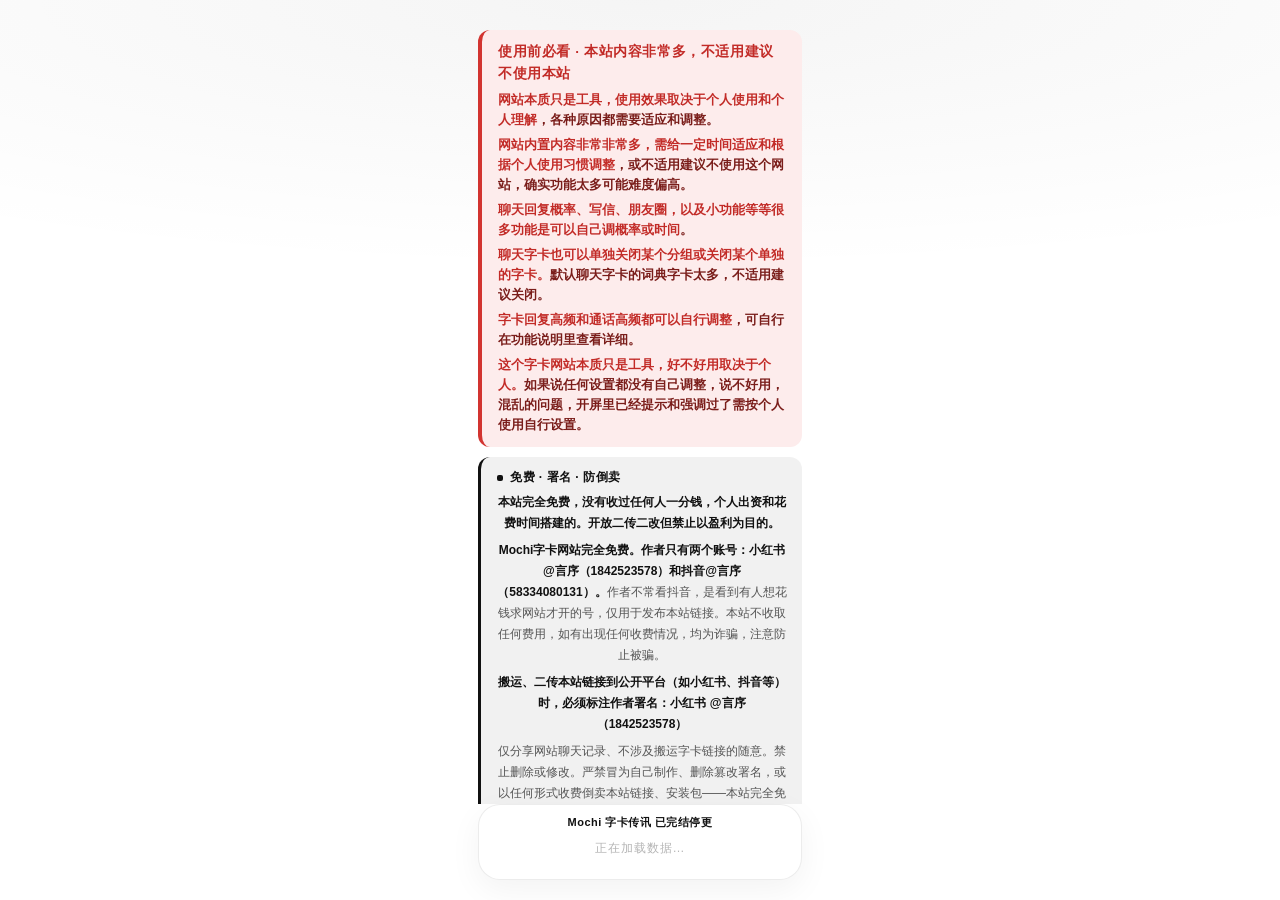
==== index.html @ 89bd8e36 "Merge branch 'ling233330-star:main' into main" ====
<!DOCTYPE html>
<html lang="zh-CN">
<head>
<meta charset="UTF-8">
<meta name="viewport" content="width=device-width, initial-scale=1.0, minimum-scale=1.0, maximum-scale=1.0, user-scalable=no, viewport-fit=cover, interactive-widget=resizes-visual">
<title>Mochi 字卡传讯（完全免费·禁止倒卖）</title>
<meta name="description" content="情侣专属的字卡传讯，不是小手机。本站完全免费，任何收费均为倒卖诈骗；唯一作者：小红书@言序（1842523578）。如果你是花钱买来的链接：你被骗了，请拒付退款并举报卖家。">
<meta name="theme-color" content="#e9e9e9">
<link rel="manifest" href="./manifest.json">
<!-- v3.5.158：站点图标用带 mochi 字母的 icon-512——Chrome 安卓通知左侧小图标取自站点图标 -->
<link rel="icon" type="image/png" sizes="512x512" href="./icon-512.png">
<link rel="icon" type="image/png" sizes="192x192" href="./icon-192.png">
<link rel="apple-touch-icon" href="./icon-180.png">
<meta name="apple-mobile-web-app-capable" content="yes">
<meta name="mobile-web-app-capable" content="yes">
<meta name="apple-mobile-web-app-status-bar-style" content="black-translucent">
<meta name="apple-mobile-web-app-title" content="Mochi">
<meta name="format-detection" content="telephone=no,address=no,email=no">
<!-- v3.6.x：全局无 Referer——网易云外链（music.163.com/song/media/outer/url）
     对带 Referer 的请求返回 403（防盗链），移动端 WebView/Edge 对
     audio.referrerPolicy 属性支持不完整，页面级 meta 是更可靠的保证 -->
<meta name="referrer" content="no-referrer">
<!-- v3.27.x 三档主题的启动落位（#252 收口）：浅色/深色按存储直挂；auto 档此前头部
     脚本只认 dark、系统深色的 auto 用户会先白闪再由 personalize.js 纠正（FOUC）。
     另：旧版本残留的 data-theme 属性在此强制清掉，保证「选浅色」真回浅色。 -->
<script>try{var _tm=localStorage.getItem('xy-home-v2:theme-mode');if(_tm==='dark'||(_tm!=='light'&&window.matchMedia&&matchMedia('(prefers-color-scheme: dark)').matches))document.documentElement.setAttribute('data-theme','dark');else document.documentElement.removeAttribute('data-theme');}catch(e){}</script>
<style>
* { margin:0; padding:0; box-sizing:border-box; -webkit-tap-highlight-color:transparent; }
:root {
color-scheme:only light;
--ink:#111111; --muted:#8a8a8a; --line:#e6e6e6;
--page-bg:#e9e9e9; --page-bg-grad:#f6f6f6;
--phone-bg-a:#ffffff; --phone-bg-b:#f2f2f2; --phone-inset:#e8e8e8;
--card-bg:#ffffff; --card-bg-97:rgba(255,255,255,.97); --card-border:rgba(0,0,0,.1); --card-shadow:rgba(0,0,0,.04);
--input-bg:#ffffff; --input-border:#e0e0e0; --input-focus-border:#999;
--btn-bg:#111111; --btn-ink:#ffffff; --btn-cancel-bg:#eeeeee; --btn-cancel-ink:#555555;
--overlay-bg:rgba(0,0,0,.35); --static-bg:rgba(0,0,0,.04); --track-bg:#e0e0e0;
--hint-ink:#b5b5b5; --soft-ink:#555555; --pill-border:#ddd;
--danger-soft:#fff5f5; --danger-ink:#a32d2d;
--glass-bg:rgba(255,255,255,.92);
--bg-a:#ffffff; --bg-b:#ffffff;
--shadow-strong:rgba(0,0,0,.12);
--desk-font-scale:1;
--desk-card-scale:1;
}
[data-theme="dark"] {
color-scheme:dark;
--ink:#f0f0f0; --muted:#8a8a8a; --line:#333333;
--page-bg:#0c0c0c; --page-bg-grad:#1a1a1a;
--phone-bg-a:#1c1c1c; --phone-bg-b:#0e0e0e; --phone-inset:rgba(255,255,255,.08);
--card-bg:#1e1e1e; --card-bg-97:rgba(30,30,30,.97); --card-border:rgba(255,255,255,.1); --card-shadow:rgba(0,0,0,.4);
--input-bg:#2a2a2a; --input-border:#3a3a3a; --input-focus-border:#666;
--btn-bg:#f0f0f0; --btn-ink:#111111; --btn-cancel-bg:#2a2a2a; --btn-cancel-ink:#aaaaaa;
--overlay-bg:rgba(0,0,0,.6); --static-bg:rgba(255,255,255,.06); --track-bg:#3a3a3a;
--hint-ink:#666666; --soft-ink:#aaaaaa; --pill-border:#3a3a3a;
--danger-soft:rgba(163,45,45,.18); --danger-ink:#ef9a9a;
--glass-bg:rgba(30,30,30,.92);
--bg-a:#1c1c1c; --bg-b:#0e0e0e;
--shadow-strong:rgba(0,0,0,.5);
}
html,body { overflow-x:hidden;
min-height:100vh;
font-family:'PingFang SC','Microsoft YaHei',-apple-system,sans-serif;
background:radial-gradient(80% 60% at 50% 0%, var(--page-bg-grad) 0%, transparent 60%), var(--page-bg);
display:flex; align-items:center; justify-content:center;
color:var(--ink);
-webkit-text-size-adjust:100%; text-size-adjust:100%;
overscroll-behavior:none;
}
* { -webkit-text-size-adjust:none; text-size-adjust:100%; }
body { height:100vh; padding:24px; box-sizing:border-box; margin:0; }
@supports (height: 100dvh) { body { height:100dvh; } }
html { margin:0; padding:0; }
.splash {
position:fixed; inset:0; z-index:999;
background:radial-gradient(130% 42% at 50% 0%, var(--sp-glow) 0%, transparent 72%), var(--card-bg);
display:flex; flex-direction:column; align-items:center;
transition:opacity .4s ease;
}
.splash.hide { opacity:0; pointer-events:none; display:none; }
.splash:not(.hide) ~ .phone { visibility:hidden; }
.splash-box {
flex:1; min-height:0; width:100%; overflow-y:auto;
display:flex; flex-direction:column; align-items:center;
box-sizing:border-box; text-align:center; padding:30px 18px 18px;
scrollbar-width:none; -ms-overflow-style:none;
}
.splash-box::-webkit-scrollbar { display:none; }
.splash-bigwarn { width:min(324px, 100%); box-sizing:border-box; margin:0 0 10px; padding:11px 15px 12px 16px; background:#fdecec; border-left:4px solid #d23430; border-radius:12px; text-align:left; animation:splash-fade-up .6s ease 0s backwards; }
.splash-bigwarn .splash-bigwarn-t { font-size:13.5px; font-weight:800; color:#c22b27; letter-spacing:.6px; margin-bottom:6px; line-height:1.6; }
.splash-bigwarn p { font-size:12.5px; line-height:1.6; color:#7a1d1a; font-weight:700; }
.splash-bigwarn p + p { margin-top:5px; }
.splash-bigwarn strong { color:#c22b27; font-weight:800; }
.splash-mustread { width:min(324px, 100%); box-sizing:border-box; display:flex; flex-direction:column; align-items:stretch; margin:0 0 14px; }
.splash-mustread > * { margin:0 0 14px !important; }
.splash-mustread > *:last-child { margin-bottom:0 !important; }
[data-theme="dark"] .splash-bigwarn { background:rgba(210,52,48,.20); border-color:#ff6b6b; }
[data-theme="dark"] .splash-bigwarn .splash-bigwarn-t { color:#ff8f8f; }
[data-theme="dark"] .splash-bigwarn p { color:#f0c6c6; }
[data-theme="dark"] .splash-bigwarn strong { color:#ff8f8f; }
.splash-brandcard {
width:min(324px, 100%); box-sizing:border-box;
padding:30px 22px 24px;
background:var(--card-bg); border:1px solid var(--sp-line);
border-radius:22px;
box-shadow:0 10px 32px rgba(0,0,0,.05);
display:flex; flex-direction:column; align-items:center;
animation:splash-fade-up .6s ease .04s backwards;
}
.splash-brandcard .splash-logo {
width:76px; height:76px; margin:0 auto 18px;
border-radius:20px;
background:var(--card-bg); border:1px solid var(--sp-line);
box-shadow:0 6px 18px rgba(0,0,0,.05);
display:flex; align-items:center; justify-content:center;
animation:splash-pop .7s ease .1s backwards;
}
.splash-logo svg { width:38px; height:38px; }
.splash-title { font-size:19px; font-weight:800; letter-spacing:3px; color:var(--ink); }
.splash-brand { margin-top:10px; font-size:11px; color:var(--muted); letter-spacing:1.2px; line-height:1.9; }
.splash-source { margin-top:16px; padding-top:16px; border-top:1px solid var(--sp-line); text-align:center; width:100%; }
.splash-source-line { font-size:9px; color:var(--hint-ink); line-height:1.9; letter-spacing:0; white-space:nowrap; }
.splash-source-line.splash-clarify { white-space:normal; padding:0 14px; line-height:1.95; }
.splash-license { border-top:0; padding-top:0; margin-top:18px; text-align:left; }
.splash-lic-head { display:flex; align-items:center; gap:10px; width:100%; margin-bottom:10px; }
.splash-lic-head::before, .splash-lic-head::after { content:''; flex:1; height:1px; background:var(--sp-line); }
.splash-lic-head strong { font-size:11.5px; font-weight:800; color:var(--ink); letter-spacing:1px; white-space:nowrap; }
.splash-lic-panel { width:100%; box-sizing:border-box; padding:10px 12px 11px; background:var(--sp-soft); border-radius:12px; }
.splash-lic-panel + .splash-lic-panel { margin-top:8px; }
.splash-license .splash-source-line { font-size:10px; line-height:1.75; color:var(--soft-ink); white-space:normal; padding:0; }
.splash-license .splash-source-line + .splash-source-line { margin-top:5px; }
.splash-license .splash-source-line strong { color:var(--ink); }
.splash-license .splash-lic-lead strong { font-size:10.5px; }
.splash-license .splash-lic-req { padding:7px 9px 8px; background:var(--card-bg); border:1px solid var(--sp-line); border-radius:9px; }
.splash-license .splash-lic-credits .splash-lic-item { position:relative; padding-left:11px; }
.splash-license .splash-lic-credits .splash-lic-item::before { content:''; position:absolute; left:1px; top:.6em; width:4px; height:4px; border-radius:50%; background:var(--muted); }
.splash-lic-foot { width:100%; margin-top:9px; padding-top:8px; border-top:1px dashed var(--sp-line); }
.splash-lic-foot .splash-source-line { font-weight:600; }
.splash-source-url { color:var(--ink); font-weight:600; }
.splash-stopupdate {
width:100%; box-sizing:border-box;
padding:12px 14px 13px 15px;
background:#fff3e6; border-left:3px solid #e8590c; border-radius:12px;
text-align:left;
}
.splash-stopupdate .splash-stopupdate-t { font-size:13px; font-weight:800; color:#c2410c; letter-spacing:1px; margin-bottom:6px; }
.splash-stopupdate p { font-size:12.5px; line-height:1.8; color:#8a3d05; font-weight:700; }
.splash-stopupdate p + p { margin-top:6px; }
.splash-stopupdate strong { color:#c2410c; font-weight:800; }
[data-theme="dark"] .splash-stopupdate { background:rgba(232,89,12,.16); border-color:#ff8a3d; }
[data-theme="dark"] .splash-stopupdate .splash-stopupdate-t { color:#ffa76a; }
[data-theme="dark"] .splash-stopupdate p { color:#f3cfa8; }
[data-theme="dark"] .splash-stopupdate strong { color:#ffa76a; }
.splash-abouttip {
margin:12px 0 0; width:100%; box-sizing:border-box;
padding:11px 14px 12px 15px;
background:#fff3e6; border-left:3px solid #e8590c; border-radius:12px;
text-align:left;
}
.splash-abouttip p { font-size:12.5px; line-height:1.8; color:#8a3d05; font-weight:700; }
.splash-abouttip strong { color:#c2410c; font-weight:800; }
[data-theme="dark"] .splash-abouttip { background:rgba(232,89,12,.16); border-color:#ff8a3d; }
[data-theme="dark"] .splash-abouttip p { color:#f3cfa8; }
[data-theme="dark"] .splash-abouttip strong { color:#ffa76a; }
.splash-footcard {
width:min(324px, 100%); box-sizing:border-box;
padding:10px 18px calc(12px + var(--mochi-safe-bottom,env(safe-area-inset-bottom,0px)));
background:var(--card-bg); border:1px solid var(--sp-line);
border-radius:22px;
box-shadow:0 10px 32px rgba(0,0,0,.05);
display:flex; flex-direction:column; align-items:center;
margin-bottom:calc(var(--mochi-safe-bottom,env(safe-area-inset-bottom,0px)) + 20px);
animation:splash-fade-up .6s ease .4s backwards;
}
.splash-ver {
display:flex; flex-flow:row wrap; align-items:baseline; justify-content:center; gap:1px 8px;
line-height:1.4;
}
.splash-ver .sv-app { font-size:11px; font-weight:700; color:var(--ink); letter-spacing:.5px; }
.splash-notice {
margin:16px auto 0; width:min(324px, 100%); text-align:left;
background:var(--card-bg); border:1px solid var(--sp-line);
border-radius:22px; padding:22px 20px 24px;
box-shadow:0 10px 32px rgba(0,0,0,.05);
animation:splash-fade-up .6s ease .32s backwards;
}
.splash-notice-title { font-size:15px; font-weight:800; color:var(--ink); text-align:center; margin-bottom:6px; letter-spacing:2px; }
.splash-notice-sub { font-size:10.5px; font-weight:600; color:var(--muted); text-align:center; margin-bottom:18px; letter-spacing:1.5px; }
.splash-notice-list p { font-size:12px; line-height:1.8; color:var(--soft-ink); }
.splash { --sp-ink:#111111; --sp-soft:rgba(17,17,17,.055); --sp-line:rgba(17,17,17,.08); --sp-glow:rgba(17,17,17,.045); }
[data-theme="dark"] .splash { --sp-ink:#e8e8e8; --sp-soft:rgba(255,255,255,.075); --sp-line:rgba(255,255,255,.12); --sp-glow:rgba(255,255,255,.05); }
.splash-alert {
margin:0 0 14px; padding:12px 15px 13px 16px;
background:var(--sp-soft); border-left:3px solid var(--sp-ink); border-radius:12px;
}
.splash-alert .splash-alert-t {
font-size:12px; font-weight:800; color:var(--sp-ink); letter-spacing:.5px; margin-bottom:6px;
display:flex; align-items:center; gap:7px;
}
.splash-alert .splash-alert-t::before { content:""; width:6px; height:6px; flex:none; border-radius:2px; background:var(--sp-ink); }
.splash-alert p { font-size:12px; line-height:1.75; color:var(--soft-ink); }
.splash-alert p + p { margin-top:6px; }
.splash-alert strong { color:var(--ink); font-weight:800; }
.splash-alert.splash-disclaimer {
padding:13px 15px 14px 16px;
background:#fdecec; border-left:3px solid #d23430; border-radius:12px;
}
.splash-alert.splash-disclaimer .splash-alert-t { color:#c22b27; font-size:13px; letter-spacing:1px; }
.splash-alert.splash-disclaimer .splash-alert-t::before { background:#c22b27; }
.splash-alert.splash-disclaimer p { color:#7a1d1a; font-size:12.5px; font-weight:700; line-height:1.8; }
.splash-alert.splash-disclaimer strong { color:#c22b27; font-weight:800; }
[data-theme="dark"] .splash-alert.splash-disclaimer { background:rgba(210,52,48,.16); border-color:#e05555; box-shadow:none; }
[data-theme="dark"] .splash-alert.splash-disclaimer .splash-alert-t { color:#ff8080; }
[data-theme="dark"] .splash-alert.splash-disclaimer .splash-alert-t::before { background:#ff8080; color:#3a0d0d; }
[data-theme="dark"] .splash-alert.splash-disclaimer p { color:#f0c6c6; }
[data-theme="dark"] .splash-alert.splash-disclaimer strong { color:#ff8080; }
.splash-alert.splash-what p { font-size:12.5px; font-weight:700; line-height:1.8; }
.splash-alert.splash-cardlock { background:#fdf3e0; border-left:3px solid #c07f1f; border-radius:12px; padding:13px 15px 14px 16px; }
.splash-alert.splash-cardlock .splash-alert-t { color:#9a6410; }
.splash-alert.splash-cardlock .splash-alert-t::before { background:#9a6410; }
.splash-alert.splash-cardlock p { color:#6b4a0e; }
.cardlock-actions { margin-top:9px; display:flex; gap:8px; flex-wrap:wrap; user-select:none; -webkit-user-select:none; -webkit-touch-callout:none; touch-action:manipulation; }
.cardlock-btn {
appearance:none; border:1.5px solid #9a6410; background:#9a6410; color:#fff;
font-size:12.5px; font-weight:800; padding:7px 14px; border-radius:8px; letter-spacing:.5px;
}
.cardlock-btn.cardlock-btn-ghost { background:transparent; color:#9a6410; }
.cardlock-state { font-size:12px; font-weight:700; color:#9a6410; margin-top:8px; min-height:1em; }
[data-theme="dark"] .splash-alert.splash-cardlock { background:rgba(192,127,31,.15); border-color:#d99a3a; }
[data-theme="dark"] .splash-alert.splash-cardlock .splash-alert-t { color:#eebb60; }
.splash-alert.splash-backup { background:#fdf3e0; border-left:3px solid #c07f1f; border-radius:12px; padding:13px 15px 14px 16px; }
.splash-alert.splash-backup .splash-alert-t { color:#9a6410; font-size:13px; letter-spacing:1px; }
.splash-alert.splash-backup .splash-alert-t::before { background:#9a6410; }
.splash-alert.splash-backup p { color:#6b4a0e; font-size:12.5px; font-weight:700; line-height:1.8; }
.splash-alert.splash-backup p + p { margin-top:6px; }
.splash-alert.splash-backup strong, .splash-alert.splash-backup b { color:#9a6410; font-weight:800; }
[data-theme="dark"] .splash-alert.splash-backup { background:rgba(192,127,31,.15); border-color:#d99a3a; }
[data-theme="dark"] .splash-alert.splash-backup .splash-alert-t { color:#eebb60; }
[data-theme="dark"] .splash-alert.splash-backup .splash-alert-t::before { background:#eebb60; color:#3a2504; }
[data-theme="dark"] .splash-alert.splash-backup p { color:#ecd9b0; }
[data-theme="dark"] .splash-alert.splash-backup strong, [data-theme="dark"] .splash-alert.splash-backup b { color:#eebb60; }
.splash-alert.splash-storesplit {
padding:13px 15px 14px 16px;
background:#fff3e6; border-left:3px solid #e8590c; border-radius:12px;
}
.splash-alert.splash-storesplit .splash-alert-t { color:#c2410c; font-size:13px; letter-spacing:1px; }
.splash-alert.splash-storesplit .splash-alert-t::before { background:#e8590c; }
.splash-alert.splash-storesplit p { color:#8a3d05; font-size:12.5px; font-weight:700; line-height:1.8; }
.splash-alert.splash-storesplit strong { color:#c2410c; font-weight:800; }
[data-theme="dark"] .splash-alert.splash-storesplit { background:rgba(232,89,12,.16); border-color:#ff8a3d; box-shadow:none; }
input.mochi-pick-surface::file-selector-button { display:none; }
input.mochi-pick-surface::-webkit-file-upload-button { display:none; }
[data-theme="dark"] .splash-alert.splash-cardlock .splash-alert-t::before { background:#eebb60; color:#3a2504; }
[data-theme="dark"] .splash-alert.splash-cardlock p { color:#ecd9b0; }
[data-theme="dark"] .cardlock-btn { background:#d99a3a; border-color:#d99a3a; color:#3a2504; }
[data-theme="dark"] .cardlock-btn.cardlock-btn-ghost { background:transparent; color:#eebb60; }
[data-theme="dark"] .cardlock-state { color:#eebb60; }
.splash.under-modal { z-index:80; }
.splash.under-modal ~ .phone { visibility:visible; }
.splash-sec-wrap { counter-reset: notice; }
.splash-sec-wrap + .splash-sec-wrap { margin-top:16px; }
.splash-toc {
margin:0 0 16px;
border:1px solid var(--sp-line); border-radius:14px; overflow:hidden;
background:var(--card-bg);
}
.splash-toc-head {
display:flex; align-items:center; justify-content:space-between; gap:8px;
width:100%; padding:13px 15px;
font-size:13px; font-weight:800; letter-spacing:.5px;
color:var(--ink); background:transparent; border:0; text-align:left;
cursor:pointer; user-select:none; -webkit-tap-highlight-color:transparent;
transition:background .2s ease;
}
.splash-toc-head:active { background:var(--sp-soft); }
.splash-toc-chev {
display:inline-block; width:auto; padding:2px 2px 0; text-align:center;
font-size:11px; line-height:1; color:var(--muted); transition:transform .25s ease;
}
.splash-toc.open .splash-toc-chev { transform:rotate(180deg); }
.splash-toc-body { display:none; border-top:1px solid var(--sp-line); counter-reset: toc; }
.splash-toc.open .splash-toc-body { display:block; }
.splash-toc-chip {
display:flex; align-items:center; gap:10px;
width:100%; padding:12px 15px;
font-size:12px; font-weight:700; line-height:1.2; letter-spacing:.4px;
color:var(--muted); background:transparent; border:0; border-bottom:1px solid var(--sp-line);
text-align:left; cursor:pointer; user-select:none; -webkit-tap-highlight-color:transparent;
transition:color .2s ease, background .2s ease;
}
.splash-toc-chip::before {
counter-increment:toc; content:counter(toc, decimal-leading-zero);
display:inline-block; min-width:20px;
font-size:10px; font-weight:800; letter-spacing:0; color:var(--hint-ink);
font-variant-numeric:tabular-nums;
}
.splash-toc-chip:last-child { border-bottom:0; }
.splash-toc-chip:active { background:var(--sp-soft); }
.splash-toc-chip.active { color:var(--ink); font-weight:800; background:var(--sp-soft); }
.splash-toc-chip.active::before { color:var(--sp-ink); }
.splash-sec-collapsible {
border-radius:14px; overflow:hidden;
background:var(--sp-soft); border:1px solid var(--sp-line);
scroll-margin-top:12px; }
[data-theme="dark"] .splash-sec-collapsible { border-color:var(--sp-line); }
.splash-sec-collapsible .splash-sec {
margin:0; padding:13px 14px; cursor:pointer; user-select:none; -webkit-tap-highlight-color:transparent;
}
.splash-sec-collapsible .splash-sec::after {
content:""; margin-left:auto;
width:7px; height:7px; border-right:1.5px solid var(--sp-ink);
border-bottom:1.5px solid var(--sp-ink);
transform:rotate(-45deg); transition:transform .2s ease;
flex-shrink:0; opacity:.55;
}
.splash-sec-collapsible.is-collapsed .splash-sec-content { display:none; }
.splash-sec-collapsible:not(.is-collapsed) .splash-sec::after { transform:rotate(45deg); }
.splash-sec-collapsible .splash-sec-content {
padding:4px 16px 14px;
background:var(--card-bg);
border-top:1px solid rgba(127,127,127,.1);
}
.splash-sec {
display:flex; align-items:center; gap:9px;
margin-bottom:10px; font-size:13.5px; font-weight:800; color:var(--ink); letter-spacing:.5px;
}
.splash-sec::before { content:""; width:3px; height:15px; border-radius:2px; background:var(--sp-ink); flex-shrink:0; }
.splash-sub { margin:14px 0 7px; font-size:11.5px; font-weight:800; color:var(--ink); letter-spacing:.5px; }
.splash-item { counter-increment:notice; position:relative; padding-left:24px; margin-bottom:10px; line-height:1.75; }
.splash-item:last-child { margin-bottom:0; }
.splash-item::before {
content:counter(notice);
position:absolute; left:0; top:2px;
min-width:17px; height:17px; line-height:16px; text-align:center;
box-sizing:border-box; padding:0 2px; border-radius:9px;
background:var(--sp-soft); color:var(--sp-ink);
font-size:10px; font-weight:800;
}
.splash-notice-list .splash-hl { color:#e8590c; font-weight:800; }
.splash-bullet { position:relative; padding-left:24px; margin-bottom:7px; line-height:1.75; }
.splash-bullet::before {
content:"·"; position:absolute; left:8px; top:-1px;
font-size:15px; font-weight:800; color:var(--sp-ink); line-height:1.6;
}
.splash-enter {
display:inline-block; margin-top:16px; padding:11px 44px;
background:var(--btn-bg); color:var(--btn-ink); font-size:13px; font-weight:700;
border-radius:99px; letter-spacing:3px; cursor:pointer;
-webkit-tap-highlight-color:transparent; user-select:none;
box-shadow:0 8px 22px rgba(0,0,0,.16);
transition:opacity .35s ease, transform .12s ease;
}
.splash-enter:active { opacity:.75; transform:scale(.97); }
.splash-enter.is-disabled { opacity:.3; box-shadow:none; pointer-events:none; }
.splash-enter[hidden] { display:none; }
.splash-enter-hint {
margin-top:8px; font-size:11px; color:var(--hint-ink); letter-spacing:1px;
}
.splash-enter-hint[hidden] { display:none; }
.splash-age {
display:flex; align-items:flex-start; gap:7px;
margin-top:8px; padding:0 6px;
font-size:11px; line-height:1.4; color:var(--hint-ink);
cursor:pointer; -webkit-tap-highlight-color:transparent; user-select:none;
}
.splash-age input[type="checkbox"] {
flex:none; width:15px; height:15px; margin:1px 0 0;
accent-color:var(--btn-bg); cursor:pointer;
}
.splash-age[hidden] { display:none; }
.splash-age-view {
flex:none; margin-left:auto; padding-left:8px;
color:#c22b27; font-weight:700; text-decoration:underline; text-underline-offset:2px;
cursor:pointer; -webkit-tap-highlight-color:transparent;
}
.splash-fold-toggle {
margin:8px auto 0; padding:6px 18px; text-align:center;
font-size:13px; color:var(--hint-ink); cursor:pointer;
border:1px solid var(--card-border,#ddd); border-radius:8px;
background:var(--card-bg,#f8f8f8); -webkit-tap-highlight-color:transparent;
user-select:none;
}
.splash-fold-toggle[hidden] { display:none; }
.splash-box.splash-folded .splash-notice { display:none; }
.splash-box.splash-folded .splash-bigwarn,
.splash-box.splash-folded .splash-abouttip,
.splash-box.splash-folded .splash-backup,
.splash-box.splash-folded .splash-storesplit,
.splash-box.splash-folded .splash-stopupdate,
.splash-box.splash-folded .splash-cardlock { display:none; }
.splash-box.splash-folded .splash-brandcard .splash-source { display:none; }
.splash-box.splash-folded .splash-brandcard { display:none; }
.splash-btns {
display:flex; align-items:center; justify-content:center; gap:10px;
margin-top:10px;
}
.splash-btns .splash-enter { margin-top:0; }
.splash-loading {
margin-top:10px; font-size:12px; color:var(--hint-ink); letter-spacing:1px;
}
.splash-loading::after {
content:'···';
display:inline-block; width:0; overflow:hidden; vertical-align:bottom;
text-align:left; letter-spacing:1px;
animation:splashDots 1.2s steps(3,end) infinite;
}
@keyframes splashDots { 0% { width:0; } 100% { width:3.2em; } }
.splash-loading[hidden] { display:none; }
.splash-loading-sub {
margin:7px auto 0; max-width:264px;
font-size:10.5px; line-height:1.55; letter-spacing:.2px;
color:var(--hint-ink); opacity:.9;
}
.splash-loading-sub[hidden] { display:none; }
.mochi-data-loading {
margin:18px auto; padding:2px 12px; max-width:280px;
font-size:12px; line-height:1.6; letter-spacing:.5px; text-align:center;
color:var(--hint-ink); opacity:.85;
}
.mochi-data-loading::after {
content:'···';
display:inline-block; width:0; overflow:hidden; vertical-align:bottom;
text-align:left; letter-spacing:1px;
animation:splashDots 1.2s steps(3,end) infinite;
}
.splash-force-enter {
margin-top:10px; font-size:11px; color:var(--hint-ink); letter-spacing:1px;
text-decoration:underline; cursor:pointer; -webkit-tap-highlight-color:transparent;
}
.splash-force-enter:active { opacity:.6; }
.splash-force-enter[hidden] { display:none; }
.splash-mandatory {
position:absolute; inset:0; z-index:20;
background:var(--card-bg);
display:flex; flex-direction:column;
box-sizing:border-box;
padding:22px 18px calc(22px + var(--mochi-safe-bottom,env(safe-area-inset-bottom,0px)));
}
.splash-mandatory[hidden] { display:none; }
.splash-mandatory-scroll {
flex:1; min-height:0; width:min(322px, 100%); margin:0 auto;
overflow-y:auto; box-sizing:border-box; padding:4px 2px 16px;
scrollbar-width:none; -ms-overflow-style:none;
}
.splash-mandatory-scroll::-webkit-scrollbar { display:none; }
.splash-mandatory-head { text-align:center; margin-bottom:16px; }
.splash-mandatory-title { font-size:15px; font-weight:800; color:var(--ink); letter-spacing:1.5px; }
.splash-mandatory-sub { margin-top:6px; font-size:10.5px; font-weight:600; color:var(--muted); letter-spacing:1px; line-height:1.6; }
.splash-mandatory-card {
margin-bottom:14px; padding:13px 15px 14px;
background:var(--sp-soft); border-left:3px solid var(--sp-ink); border-radius:10px;
}
.splash-mandatory-date { font-size:10px; font-weight:700; color:var(--hint-ink); letter-spacing:1px; margin-bottom:6px; }
.splash-mandatory-h { font-size:13.5px; font-weight:800; color:var(--ink); letter-spacing:.5px; margin-bottom:9px; }
.splash-mandatory-body p { font-size:12px; line-height:1.85; color:var(--soft-ink); }
.splash-mandatory-body p + p { margin-top:6px; }
.splash-mandatory-body .mnum { padding-left:14px; position:relative; font-weight:700; color:var(--ink); }
.splash-mandatory-body .mnum::before { content:"·"; position:absolute; left:3px; top:0; color:var(--sp-ink); font-weight:800; }
.splash-mandatory-body .mtag { text-align:right; font-size:10.5px; color:var(--hint-ink); margin-top:10px; }
.splash-mandatory-fold { margin-bottom:14px; }
.splash-mandatory-fold-sum {
display:flex; align-items:center; justify-content:space-between; gap:8px;
padding:12px 15px; font-size:11.5px; font-weight:700; letter-spacing:.3px; color:var(--ink);
background:var(--sp-soft); border-left:3px solid var(--hint-ink); border-radius:10px;
cursor:pointer; list-style:none; -webkit-tap-highlight-color:transparent;
}
.splash-mandatory-fold-sum::-webkit-details-marker { display:none; }
.splash-mandatory-fold-sum::after { content:"▾"; font-size:11px; color:var(--hint-ink); }
.splash-mandatory-fold[open] > .splash-mandatory-fold-sum { margin-bottom:12px; }
.splash-mandatory-fold[open] > .splash-mandatory-fold-sum::after { content:"▴"; }
.splash-mandatory-end { text-align:center; font-size:11px; color:var(--hint-ink); letter-spacing:2px; padding:2px 0 4px; }
.splash-mandatory-foot {
width:min(322px, 100%); margin:0 auto; box-sizing:border-box;
display:flex; flex-direction:column; align-items:center;
padding:12px 18px 0;
}
.splash-mandatory-hint { margin-bottom:12px; font-size:11px; color:var(--hint-ink); letter-spacing:1px; }
.splash-mandatory-hint[hidden] { display:none; }
.splash-mandatory-enter {
display:inline-block; padding:12px 34px;
background:var(--btn-bg); color:var(--btn-ink); font-size:13px; font-weight:700;
border-radius:99px; letter-spacing:2px; cursor:pointer;
-webkit-tap-highlight-color:transparent; user-select:none;
box-shadow:0 3px 10px rgba(0,0,0,.12);
transition:opacity .35s ease, transform .12s ease;
}
.splash-mandatory-enter:active { opacity:.75; transform:scale(.97); }
.splash-mandatory-enter.is-disabled { opacity:.3; box-shadow:none; pointer-events:none; }
@keyframes splash-pop {
0% { transform:scale(.8); opacity:0; }
100% { transform:scale(1); opacity:1; }
}
@keyframes splash-fade-up {
0% { opacity:0; transform:translateY(14px); }
100% { opacity:1; transform:translateY(0); }
}
.phone {
box-sizing:border-box;
width:390px; max-width:100vw; flex-shrink:0; position:relative;
height:min(844px, calc(100dvh - 48px));
height:min(844px, calc(100vh - 48px));
min-height:min(120px, 18vh);
min-height:min(120px, 18dvh);
border-radius:44px; padding:16px calc(18px + var(--mochi-side-adj,0px)) 18px;
display:flex; flex-direction:column;
overflow:hidden; overflow:clip;
box-shadow:0 30px 70px rgba(0,0,0,.1), inset 0 0 0 1px var(--phone-inset);
background:
linear-gradient(168deg, var(--bg-a, #ffffff) 0%, var(--bg-b, #f2f2f2) 100%);
}
@media (max-width: 900px) {
html, body { padding:0; min-height:100vh; min-height:100svh; min-height:100dvh; background:var(--bg-b, #fff); }
html:not(.ios-pwa-standalone), html:not(.ios-pwa-standalone) body { overflow:hidden; align-items:flex-start; }
.phone {
box-sizing:border-box;
width:100vw; height:100vh;
border-radius:0; box-shadow:none;
padding:0 calc(18px + var(--mochi-side-adj,0px)) 18px;
}
@supports (height: 100dvh) { .phone { height:100svh; height:100dvh; } }
.statusbar {
padding-top:max(calc(14px + var(--mochi-safe-top, env(safe-area-inset-top, 0px))), 14px);
padding-bottom:10px;
}
}
html.force-mobile, html.force-mobile body { padding:0; min-height:100vh; min-height:100svh; min-height:100dvh; background:var(--bg-b, #fff); }
html.force-mobile:not(.ios-pwa-standalone), html.force-mobile:not(.ios-pwa-standalone) body { overflow:hidden; align-items:flex-start; }
html.force-mobile .phone {
box-sizing:border-box;
width:100vw; height:100vh;
border-radius:0; box-shadow:none;
padding:0 calc(18px + var(--mochi-side-adj,0px)) 18px;
}
@supports (height: 100dvh) { html.force-mobile .phone { height:100svh; height:100dvh; } }
html.force-mobile .statusbar {
padding-top:max(calc(14px + var(--mochi-safe-top, env(safe-area-inset-top, 0px))), 14px);
padding-bottom:10px;
}
html.force-mobile .phone input:not([readonly]):not([type="checkbox"]):not([type="radio"]):not([type="range"]):not([type="file"]):not([type="color"]):not([type="hidden"]):not([type="date"]):not([type="time"]):not([type="datetime-local"]):not([type="month"]):not([type="week"]):not([type="button"]):not([type="submit"]):not([type="reset"]),
html.force-mobile .phone textarea:not([readonly]),
html.force-mobile .phone select,
html.force-mobile .phone [contenteditable="true"] { font-size:16px; }
html.force-mobile, html.force-mobile body, html.force-mobile * { touch-action: manipulation; }
html.force-mobile, html.force-mobile body, html.force-mobile .phone, html.force-mobile img { -webkit-touch-callout:none; }
html.force-mobile .tabbar { margin-bottom:var(--mochi-safe-bottom,env(safe-area-inset-bottom,0px)); }
html.force-mobile .phone .page.full .chat-input-row {
margin: 0; border-radius: 0;
border-left: none; border-right: none; border-bottom: none;
padding-left: 12px; padding-right: 12px; padding-top: 10px;
padding-bottom: calc(10px + var(--mochi-safe-bottom,env(safe-area-inset-bottom,0px)));
}
html.force-mobile .phone .page.full .chat-head { padding-top: calc(10px + var(--mochi-safe-top, env(safe-area-inset-top, 0px))); }
html.force-mobile .phone .page.full { padding-bottom: 0; }
html.force-mobile #page-chat { background: var(--page-bg-grad); }
html.force-mobile button, html.force-mobile .app, html.force-mobile .set-row,
html.force-mobile .tab, html.force-mobile .msg, html.force-mobile .feed-post,
html.force-mobile .mail-item { -webkit-tap-highlight-color:transparent; }
.fs-active .phone, .fs-css-active .phone {
width:100vw; height:100vh;
max-width:none; border-radius:0; box-shadow:none;
padding:0 calc(18px + var(--mochi-side-adj,0px)) 18px;
}
@supports (height: 100dvh) { .fs-active .phone, .fs-css-active .phone { height:100svh; height:100dvh; } }
@media (display-mode: fullscreen) {
.phone {
width:100vw; height:100vh;
max-width:none; border-radius:0; box-shadow:none;
padding:0 calc(18px + var(--mochi-side-adj,0px)) 18px;
}
@supports (height: 100dvh) { .phone { height:100svh; height:100dvh; } }
}
html.ios-vv-fit:not(.ios-pwa-standalone) .phone,
html.tablet.ios-vv-fit:not(.ios-pwa-standalone) .phone { height:min(var(--mochi-ios-h, 100vh), 100vh); }
@supports (height: 100dvh) {
html.ios-vv-fit:not(.ios-pwa-standalone) .phone,
html.tablet.ios-vv-fit:not(.ios-pwa-standalone) .phone { height:min(var(--mochi-ios-h, 100dvh), 100dvh); }
}
.ios-pwa-standalone .phone,
html.tablet.ios-pwa-standalone .phone { height:min(100vh, var(--mochi-ios-h, 100vh)); }
@supports (height: 100dvh) {
.ios-pwa-standalone .phone,
html.tablet.ios-pwa-standalone .phone { height:min(100vh, var(--mochi-ios-h, 100dvh)); }
}
.ios-pwa-standalone.ios-fs-active .phone,
html.tablet.ios-pwa-standalone.ios-fs-active .phone {
height:var(--mochi-ios-h, 100vh);
padding-top:max(var(--mochi-safe-top, env(safe-area-inset-top, 0px)), 12px);
padding-bottom:0;
}
html.ios-pwa-standalone.ios-fs-active,
html.ios-pwa-standalone.ios-fs-active body { height:var(--mochi-ios-h, 100vh); min-height:0; overflow:hidden;
}
html.ios-pwa-standalone,
html.ios-pwa-standalone body { background: var(--bg-b); }
html.ios-pwa-standalone.ios-cover-top,
html.ios-pwa-standalone.ios-cover-top body { height:var(--mochi-ios-h, 100vh); min-height:0; align-items:flex-start; }
@supports (height: 100dvh) { html.ios-pwa-standalone.ios-cover-top body { height:var(--mochi-ios-h, 100dvh); } }
@media (display-mode: standalone) {
html, body { background: var(--bg-b); }
}
@media (max-width: 900px) {
.phone input:not([readonly]):not([type="checkbox"]):not([type="radio"]):not([type="range"]):not([type="file"]):not([type="color"]):not([type="hidden"]):not([type="date"]):not([type="time"]):not([type="datetime-local"]):not([type="month"]):not([type="week"]):not([type="button"]):not([type="submit"]):not([type="reset"]),
.phone textarea:not([readonly]),
.phone select,
.phone [contenteditable="true"] {
font-size:16px;
}
html, body, * { touch-action: manipulation; }
html, body, .phone, img { -webkit-touch-callout:none; }
}
@media (max-width: 900px) {
.tabbar {
margin-bottom:var(--mochi-safe-bottom,env(safe-area-inset-bottom,0px));
}
.phone .page.full .chat-input-row {
margin: 0;
border-radius: 0;
border-left: none; border-right: none; border-bottom: none;
padding-left: 12px; padding-right: 12px;
padding-top: 10px;
padding-bottom: calc(10px + var(--mochi-safe-bottom,env(safe-area-inset-bottom,0px)));
}
.phone .page.full .chat-head { padding-top: calc(10px + var(--mochi-safe-top, env(safe-area-inset-top, 0px))); }
.phone .page.full { padding-bottom: 0; }
#page-chat { background: var(--page-bg-grad); }
.phone .chat-input { will-change:transform; }
.phone .chat-input:focus { transform: translateZ(0); }
}
@media (display-mode: fullscreen) {
.phone .page.full .chat-head { padding-top: max(env(safe-area-inset-top, 0px), 12px); }
.phone .page.full .gs-title, .phone .page.full .card-tabs,
.phone .page.full .div-h-title, .phone .page.full .stats-top-name { padding-top: max(env(safe-area-inset-top, 0px), 12px); }
}
.fs-active .phone .page.full .chat-head { padding-top: max(env(safe-area-inset-top, 0px), 12px); }
.fs-active .phone .page.full .gs-title, .fs-active .phone .page.full .card-tabs,
.fs-active .phone .page.full .div-h-title, .fs-active .phone .page.full .stats-top-name { padding-top: max(env(safe-area-inset-top, 0px), 12px); }
html.ios-native-fs .phone .page.full .chat-head,
html.ios-native-fs .phone .page.full .gs-title,
html.ios-native-fs .phone .page.full .card-tabs,
html.ios-native-fs .phone .page.full .div-h-title,
html.ios-native-fs .phone .page.full .stats-top-name { padding-top: 10px; }
.ios-fs-active .phone .page.full .chat-head,
.ios-fs-active .phone .page.full .gs-title,
.ios-fs-active .phone .page.full .card-tabs,
.ios-fs-active .phone .page.full .div-h-title,
.ios-fs-active .phone .page.full .stats-top-name { padding-top: 10px; }
html.ios-fs-active .phone .statusbar { padding-top:14px; }
html.tablet.ios-pwa-standalone.ios-fs-active .phone .statusbar { display:none; }
@media (max-width: 900px) {
.fs-css-active .phone { padding-top: max(env(safe-area-inset-top, 0px), 12px); }
}
html.tablet body { padding:0; }
html.tablet .phone {
width:100vw; max-width:none; flex-shrink:0;
height:100vh;
border-radius:0; box-shadow:none;
padding:0 calc(18px + var(--mochi-side-adj,0px)) 18px;
}
@supports (height: 100dvh) { html.tablet .phone { height:100svh; height:100dvh; } }
html.tablet .phone.no-statusbar { padding:0; }
html.tablet .statusbar {
padding-top:max(calc(14px + var(--mochi-safe-top, env(safe-area-inset-top, 0px))), 14px);
padding-bottom:10px;
}
html.tablet.fs-active .phone, html.tablet.fs-css-active .phone { width:100vw; max-width:none; }
html.tablet.ios-fs-active .phone { width:100vw; max-width:none; }
@media (display-mode: fullscreen) { html.tablet .phone { width:100vw; max-width:none; } }
html.tablet.ios-fs-active .phone { padding-top:max(env(safe-area-inset-top, 0px), 12px); }
html.tablet .phone .page.full .chat-input-row {
margin:0; border-radius:0;
border-left:none; border-right:none; border-bottom:none;
padding-left:12px; padding-right:12px;
padding-top:10px;
padding-bottom:calc(10px + var(--mochi-safe-bottom,env(safe-area-inset-bottom,0px)));
}
html.tablet .phone .page.full .chat-head { padding-top:calc(10px + var(--mochi-safe-top, env(safe-area-inset-top, 0px))); }
html.tablet .phone .page.full { padding-bottom:0; }
html.tablet #page-chat { background:var(--page-bg-grad); }
html.tablet .tabbar { margin-bottom:var(--mochi-safe-bottom,env(safe-area-inset-bottom,0px)); }
html.tablet .app .app-ico { width:64px; height:64px; }
html.tablet .app .app-name { font-size:12px; }
html.tablet .msg:not(.msg-ask):not(.msg-center) { max-width:70%; }
html.tablet .modal { width:min(320px, 82vw); }
html.tablet .phone input:not([readonly]):not([type="checkbox"]):not([type="radio"]):not([type="range"]):not([type="file"]):not([type="color"]):not([type="hidden"]):not([type="date"]):not([type="time"]):not([type="datetime-local"]):not([type="month"]):not([type="week"]):not([type="button"]):not([type="submit"]):not([type="reset"]),
html.tablet .phone textarea:not([readonly]),
html.tablet .phone select,
html.tablet .phone [contenteditable="true"] { font-size:16px; }
html.tablet, html.tablet * { touch-action:manipulation; }
html.tablet body, html.tablet .phone, html.tablet img { -webkit-touch-callout:none; }
@media (orientation: landscape) and (min-width: 1024px) {
html.tablet .phone { width:100vw; } html.tablet .msg:not(.msg-ask):not(.msg-center) { max-width:min(70%, 460px); }
html.tablet .modal { width:min(360px, 82vw); }
}
.cc-import-progress {
position:fixed; inset:0; z-index:99999;
background:rgba(0,0,0,.45);
display:flex; align-items:center; justify-content:center;
}
.cc-import-progress[hidden] { display:none; }
.cc-ip-box {
width:min(280px, 84vw); background:var(--card-bg); border-radius:18px;
padding:22px 20px 18px; text-align:center;
box-shadow:0 20px 50px rgba(0,0,0,.18);
}
.cc-ip-title { font-size:15px; font-weight:700; margin-bottom:12px; }
.cc-ip-bar {
height:8px; border-radius:99px; background:var(--track-bg); overflow:hidden; margin:14px 0 10px;
}
.cc-ip-fill {
height:100%; width:0%; border-radius:99px; background:var(--btn-bg);
transition:width .25s ease;
}
.cc-ip-sub { font-size:12px; color:var(--muted); min-height:16px; }
@media (max-width: 900px) {
button, .app, .set-row, .tab, .msg, .feed-post, .mail-item {
-webkit-tap-highlight-color:transparent;
}
}
body.scroll-lock { overflow:hidden; }
body.scroll-lock .page { overflow:hidden; }
.ce-box {
white-space:pre-wrap; word-break:break-word; outline:none;
caret-color:var(--ink); line-height:1.5;
}
.ce-box:empty::before {
content:attr(data-ph); color:var(--hint-ink); pointer-events:none;
}
input.ce-ghost, textarea.ce-ghost {
position:absolute; top:0; left:0; width:1px !important; height:1px !important;
min-height:0 !important; max-height:none !important;
overflow:hidden; opacity:0; pointer-events:none; padding:0; border:0;
}
#tc-mask, #call-mask, #feed-notice-panel, #poke-card, #emoji-panel, #chat-ask-panel, #qa-mask {
overscroll-behavior:contain;
}
.glass {
background: var(--glass-bg);
border: 1px solid var(--card-border);
box-shadow: 0 2px 8px var(--card-shadow);
}
.app-ico svg, .deco-avatar .ring svg, .chat-item .av svg, .chat-search svg,
.ch-back svg, .set-row .ico svg, .set-row .arrow svg, .msg-av svg,
.mw-btn, .mw-heart {
stroke: var(--ink);
}
.mw-bars { fill: var(--ink); }
.statusbar {
display:flex; align-items:center; justify-content:space-between;
padding:4px 4px 12px; font-size:13px; font-weight:600; z-index:2;
}
html.mochi-cover-top .phone .statusbar {
padding-top:max(calc(14px + var(--mochi-safe-top, 0px)), 14px);
}
html.ios-cover-top .phone { padding-bottom:0; }
html.ios-cover-top .phone .statusbar {
padding-top:max(calc(14px + var(--mochi-safe-top, 0px)), 14px);
}
.chat-body { overflow-anchor: none; }
.chat-body.scroll-anchor-auto { overflow-anchor: auto; }
.statusbar .brand { font-weight:800; letter-spacing:.5px; }
.statusbar .sb-right { display:flex; align-items:center; gap:8px; }
.statusbar .icons { display:flex; gap:6px; align-items:center; }
.page { flex:1; display:flex; flex-direction:column; overflow-y:auto; z-index:2; padding-bottom:4px; }
.page[hidden] { display:none; }
.app[hidden] { display:none !important; }
.modal-mask {
position:absolute; inset:0; z-index:90;
background:var(--overlay-bg);
display:flex; align-items:center; justify-content:center;
}
.modal-mask[hidden] { display:none; }
.modal {
width:min(272px, 82vw);
max-height: min(78vh, calc(100% - 24px));
overflow-y:auto;
background:var(--card-bg-97);
border:1px solid var(--card-border);
border-radius:22px; padding:18px 18px 16px;
box-shadow:0 20px 50px var(--shadow-strong);
}
.modal-title { font-size:15px; font-weight:700; margin-bottom:12px; }
.modal-input {
width:100%; border:1px solid var(--input-border); border-radius:12px;
padding:10px 12px; font-size:14px; font-family:inherit;
outline:none; background:var(--input-bg); color:var(--ink);
}
.modal-input:focus { border-color:var(--input-focus-border); }
.modal-input[hidden] { display:none; }
.modal-textarea {
width:100%; border:1px solid var(--input-border); border-radius:12px;
padding:10px 12px; font-size:13px; font-family:inherit;
outline:none; background:var(--input-bg); color:var(--ink);
resize:vertical; min-height:64px; line-height:1.6;
}
.modal-textarea[hidden] { display:none; }
.modal-textarea:focus { border-color:var(--input-focus-border); }
.modal-textarea.ce-box {
max-height:38vh;
overflow-y:auto;
overscroll-behavior:auto;
}
.modal, .modal-textarea.ce-box {
scrollbar-width:none; -ms-overflow-style:none;
}
.modal::-webkit-scrollbar, .modal-textarea.ce-box::-webkit-scrollbar { display:none; }
.modal.modal--big { width:min(420px, 94vw); }
.modal.modal--big .modal-textarea,
.modal.modal--big .modal-textarea.ce-box { max-height:52vh; }
.modal-mask.modal-kb-dock { align-items: flex-start; }
.modal-mask.modal-kb-dock .modal { margin-top: max(10px, env(safe-area-inset-top, 0px)); }
.modal-swatches { display:flex; flex-wrap:wrap; gap:12px; margin-top:4px; }
.modal-swatches[hidden] { display:none; }
.modal-pills { display:flex; flex-wrap:wrap; gap:8px; margin-top:4px; }
.modal-pills[hidden] { display:none; }
.modal-group-chips {
display:flex; flex-wrap:wrap; gap:8px; margin-top:4px;
max-height:36vh; overflow-y:auto;
overscroll-behavior:auto;
}
.modal-group-chips[hidden] { display:none; }
.modal-group-chips .pill { flex:0 0 auto; }
.modal-slider { margin-top:6px; }
.modal-slider[hidden] { display:none; }
.ms-head { display:flex; justify-content:space-between; align-items:center; margin-bottom:2px; }
.ms-label { font-size:12px; color:var(--muted); }
.ms-val { font-size:13px; font-weight:700; color:var(--ink); min-width:40px; text-align:right; }
.ms-range {
width:100%; margin:6px 0; -webkit-appearance:none; appearance:none;
height:4px; border-radius:99px; background:var(--track-bg); outline:none;
}
.ms-range::-webkit-slider-thumb {
-webkit-appearance:none; appearance:none; width:22px; height:22px; border-radius:50%;
background:var(--btn-bg); border:3px solid var(--card-bg); box-shadow:0 1px 5px rgba(0,0,0,.3); cursor:pointer;
}
.ms-range::-moz-range-thumb {
width:16px; height:16px; border-radius:50%; background:var(--btn-bg);
border:3px solid var(--card-bg); box-shadow:0 1px 5px rgba(0,0,0,.3); cursor:pointer;
}
.ms-preview {
display:flex; align-items:center; gap:12px; margin-top:10px;
padding:10px 14px; background:var(--static-bg); border-radius:14px;
}
.ms-preview[hidden] { display:none; }
.ms-ico {
width:52px; height:52px; flex-shrink:0;
background:var(--glass-bg); border:1px solid var(--card-border);
box-shadow:0 3px 8px rgba(0,0,0,.08);
}
.ms-preview-txt { font-size:12px; color:var(--muted); }
.pill {
padding:8px 16px; font-size:13px; border-radius:99px;
border:1px solid var(--pill-border); background:var(--card-bg); color:var(--soft-ink);
cursor:pointer; font-family:inherit; font-weight:600;
}
.pill.on { background:var(--card-bg); color:var(--ink); border-color:var(--btn-bg); }
.sw {
width:42px; height:42px; border-radius:50%; cursor:pointer;
border:2px solid transparent; box-shadow:0 2px 6px rgba(0,0,0,.1);
}
.sw:hover { transform:scale(1.1); }
.sw.on { border-color:var(--ink); }
.modal-custom {
display:block; margin:12px auto 0; padding:6px 18px;
font-size:12px; color:var(--muted); background:transparent;
border:1px solid var(--pill-border); border-radius:99px; cursor:pointer; font-family:inherit;
}
.modal-custom:hover { color:var(--ink); border-color:#bbb; }
.modal-custom.on { color:var(--ink); border-color:var(--ink); }
.modal-custom[hidden] { display:none; }
.modal-btns { display:flex; gap:10px; margin-top:16px; }
.modal-btn {
flex:1; border:none; border-radius:12px; padding:11px;
font-size:14px; font-family:inherit; cursor:pointer;
}
.modal-btn.cancel { background:var(--btn-cancel-bg); color:var(--btn-cancel-ink); }
.modal-btn.ok { background:var(--btn-bg); color:var(--btn-ink); font-weight:600; }
.modal-btn.copy { background:var(--btn-bg); color:var(--btn-ink); font-weight:600; }
.modal-btn[hidden] { display:none; }
.page { scrollbar-width:none; -ms-overflow-style:none; }
.page::-webkit-scrollbar { display:none; }
.modal-select {
width:100%; border:1px solid var(--input-border); border-radius:12px;
padding:11px 13px; font-size:13px; font-family:inherit; background:var(--input-bg); color:var(--ink);
outline:none; margin-top:4px;
}
.modal-select[hidden] { display:none; }
.modal-select:focus { border-color:var(--input-focus-border); }
.modal-file {
display:block; margin:10px auto 0; padding:6px 16px;
font-size:12px; color:var(--soft-ink); background:transparent;
border:1px solid var(--pill-border); border-radius:10px; cursor:pointer; font-family:inherit;
}
.modal-file:hover { border-color:#999; color:var(--ink); }
.modal-file[hidden] { display:none; }
.modal-static {
font-size:14px; line-height:1.7; color:var(--ink);
background:var(--static-bg); border-radius:12px; padding:12px 14px;
margin-bottom:14px; white-space:pre-wrap; word-break:break-word;
}
.modal-static[hidden] { display:none; }
.modal-static { max-height:38vh; overflow-y:auto; overscroll-behavior:auto; }
.pwa-install {
position:fixed; right:16px; bottom:calc(16px + var(--mochi-safe-bottom,env(safe-area-inset-bottom,0px))); z-index:900;
display:flex; align-items:center; gap:6px;
background:var(--btn-bg); color:var(--btn-ink); border:none; border-radius:99px;
padding:11px 18px; font-size:13px; font-family:inherit; font-weight:600;
cursor:pointer; box-shadow:0 6px 20px rgba(0,0,0,.25);
}
.pwa-install svg { width:16px; height:16px; }
.pwa-install[hidden] { display:none; }
.pwa-ios-hint {
position:fixed; right:16px; bottom:calc(16px + var(--mochi-safe-bottom,env(safe-area-inset-bottom,0px))); z-index:900;
background:rgba(17,17,17,.92); color:#fff; border-radius:14px;
padding:12px 16px; font-size:12px; line-height:1.5; max-width:240px;
box-shadow:0 6px 20px rgba(0,0,0,.25); cursor:pointer;
}
.pwa-ios-hint[hidden] { display:none; }
.ver-update-bar {
position:fixed; top:0; left:0; right:0; z-index:998;
display:flex; align-items:center; justify-content:center; gap:10px;
padding:10px 14px;
padding-top:calc(10px + var(--mochi-safe-top, env(safe-area-inset-top, 0px)));
background:rgba(17,17,17,.94); color:#fff; font-size:13px;
box-shadow:0 4px 16px rgba(0,0,0,.25);
}
.ver-update-bar[hidden] { display:none; }
.ver-update-bar .vub-txt { font-weight:600; }
@media (min-width: 901px) {
html:not(.force-mobile):not(.tablet):not(.fs-active):not(.fs-css-active) .ver-update-bar { top: max(24px, 50vh - 422px); left: calc(50% - 195px); right: calc(50% - 195px); }
html:not(.force-mobile):not(.tablet):not(.fs-active):not(.fs-css-active) .pwa-install, html:not(.force-mobile):not(.tablet):not(.fs-active):not(.fs-css-active) .pwa-ios-hint { right: calc(50% - 179px); bottom: calc(max(24px, 50vh - 422px) + 16px); }
}
.ver-update-bar .vub-act {
flex-shrink:0; padding:5px 14px; border-radius:99px;
background:var(--card-bg); color:var(--ink); font-weight:700; cursor:pointer;
-webkit-tap-highlight-color:transparent;
}
.ver-update-bar .vub-act:active { opacity:.8; }
.ver-update-bar > b { flex:none; white-space:nowrap; }
#mem-warn-bar { flex-wrap:wrap; padding-right:48px; }
#mem-warn-bar .vub-txt { flex:1 1 100%; }
#mem-warn-bar #mem-warn-x { position:absolute; top:calc(9px + var(--mochi-safe-top, env(safe-area-inset-top, 0px))); right:10px; min-width:30px; text-align:center; font-size:18px; line-height:26px; }
#backup-remind-bar { background:linear-gradient(90deg,#e8382c,#f26a1b); box-shadow:0 4px 18px rgba(232,56,44,.45); }
#backup-remind-bar .vub-txt { color:#fff; font-weight:800; }
#backup-remind-bar .vub-act { background:#fff; color:#c92a1f; }
.modal.modal--warn { border-color:#e8382c; box-shadow:0 20px 50px rgba(232,56,44,.3); }
.modal.modal--warn .modal-title { color:#e8382c; }
.modal.modal--warn .modal-static { background:rgba(232,56,44,.1); border:1px solid rgba(232,56,44,.35); border-left:4px solid #e8382c; }
.modal.modal--warn .modal-static .modal-static-key { color:#c92a1f; font-weight:700; }
.poke-card-scroll, .tc-body, .mg-list, .emoji-groups,
.card-list, .mem-scroll, .cal-scroll, .div-scroll, .gs-scroll,
.chat-search, .fav-list, .feed-list, .mail-list, .qa-body,
.sm-list, .music-list, .feed-notice-panel, .feed-comment-panel,
.emoji-panel, #com-sticker-list, .chat-draft-items {
overscroll-behavior: contain;
}
.tc-hint, .tc-q, .tc-opt, .qa-q, .cal-message, .mem-next,
.div-card-meaning, .msg-bubble, .feed-content, .feed-comment,
.mail-body, .tc-li-q, .modal-static {
word-break: break-word;
overflow-wrap: anywhere;
}
.sfx-card .set-row { border-bottom:none; padding-bottom:6px; }
.sfx-presets { display:flex; flex-wrap:wrap; gap:8px; padding:6px 16px 12px; }
.sfx-preset {
padding:6px 13px; border-radius:99px; font-size:12px; font-weight:600;
border:1px solid rgba(0,0,0,.12); background:#fff; color:#444;
font-family:inherit; cursor:pointer; -webkit-tap-highlight-color:transparent;
transition:background .15s ease, color .15s ease, border-color .15s ease;
}
.sfx-preset:active { background:rgba(0,0,0,.07); }
.sfx-preset.on { background:var(--ink); color:#fff; border-color:var(--ink); }
.sfx-tools { display:flex; gap:8px; flex-wrap:wrap; padding:0 16px 14px; }
#reply-guide-hint {
position:fixed; left:50%; bottom:calc(120px + var(--mochi-safe-bottom, env(safe-area-inset-bottom, 0px))); transform:translate(-50%, 10px);
background:rgba(17,17,17,.92); color:#fff; font-size:12.5px; line-height:1.5;
padding:10px 14px; border-radius:14px; z-index:99;
opacity:0; pointer-events:none; transition:opacity .25s ease, transform .25s ease;
max-width:82vw; display:flex; align-items:center; gap:10px; text-align:left;
box-shadow:0 4px 16px rgba(0,0,0,.18);
}
#reply-guide-hint.show { opacity:1; transform:translate(-50%, 0); pointer-events:auto; }
#reply-guide-hint .rgh-go { flex:none; font-weight:700; color:#f5c452; white-space:nowrap; }
.reply-guide-note { padding:10px 14px 2px; }
img.media-tok-missing { background: rgba(0,0,0,.06); min-width: 48px; min-height: 48px; object-fit: contain; opacity: .5; }
.phone { top: var(--mochi-shift-adj, 0px); }
body.mochi-bg-pause *, body.mochi-bg-pause *::before, body.mochi-bg-pause *::after { animation-play-state: paused !important; }
:root {
--widget-bg:#ffffff;
--widget-border:rgba(0,0,0,.1);
--widget-btn:var(--btn-bg,#111111);
--widget-btn-text:var(--btn-ink,#ffffff);
--widget-heart:#111111;
--widget-opacity:1;
--app-ico-radius:18px;
--desk-bg-blur:0px;
--desk-bg-mask-op:0;
--desk-card-radius:20px;
}
.phone-bg-mask {
position:absolute; inset:0; z-index:2; pointer-events:none;
top:0; right:0; bottom:0; left:0; width:100%; height:100%;
background:rgba(255,255,255,var(--desk-bg-mask-op,0));
border-radius:inherit;
}
#phone-bg-layer { transform:translateZ(0); }
.phone.desk-blur-on #phone-bg-layer {
filter:blur(var(--desk-bg-blur,0px));
-webkit-filter:blur(var(--desk-bg-blur,0px));
top:-24px !important; left:-24px !important; right:-24px !important; bottom:-24px !important;
width:auto !important; height:auto !important;
}
html.desk-swiping .phone.desk-blur-on #phone-bg-layer { filter:none !important; -webkit-filter:none !important; }
.desktop-pages.swipe-warm .page-slide { will-change: transform; }
html.desk-zoom-font .page-slide { zoom:var(--desk-font-scale, 1); }
html.desk-zoom-card .deco-widget, html.desk-zoom-card .mini-row, html.desk-zoom-card .checkin,
html.desk-zoom-card .weekend-box, html.desk-zoom-card .music-widget,
html.desk-zoom-card .week-card, html.desk-zoom-card .desk-period, html.desk-zoom-card .app-grid { zoom:var(--desk-card-scale, 1); }
@media (max-width: 900px) {
html.desk-zoom-font .page-slide,
html.desk-zoom-card .deco-widget, html.desk-zoom-card .mini-row, html.desk-zoom-card .checkin,
html.desk-zoom-card .weekend-box, html.desk-zoom-card .music-widget,
html.desk-zoom-card .week-card, html.desk-zoom-card .desk-period, html.desk-zoom-card .app-grid { zoom:1; }
}
.deco-widget {
position:relative; height:190px; border-radius:26px;
margin-top:14px; margin-bottom:14px; flex-shrink:0;
background:var(--widget-bg);
border:1px solid var(--widget-border);
box-shadow:0 4px 14px rgba(0,0,0,.05);
display:flex; flex-direction:column; align-items:center; justify-content:center;
padding:14px 16px 12px;
opacity:var(--widget-opacity);
}
.deco-avatars {
display:flex; align-items:center; justify-content:center; gap:22px;
}
.deco-avatar { display:flex; flex-direction:column; align-items:center; gap:8px; cursor:pointer; }
.deco-avatar .ring {
width:80px; height:80px; border-radius:var(--msg-av-radius, 50%);
background:#f5f5f5; border:1px solid rgba(0,0,0,.08);
display:flex; align-items:center; justify-content:center; overflow:hidden;
transition:transform .18s ease;
}
.deco-avatar:active .ring { transform:scale(.95); }
.deco-avatar .ring svg { width:34px; height:34px; }
.deco-avatar .ring img { width:100%; height:100%; object-fit:cover; display:block; border-radius:var(--msg-av-radius, 50%); }
.deco-avatar .lbl { font-size:11px; color:#666; font-weight:600; letter-spacing:.5px; background:#fff; border:1px solid rgba(0,0,0,.1); padding:3px 13px; border-radius:99px; cursor:pointer; position:relative; z-index:1; }
.deco-avatar .lbl:hover { background:rgba(0,0,0,.04); }
.deco-heart {
flex-shrink:0;
display:flex; align-items:center; justify-content:center;
color:#111;
}
.deco-heart svg { width:20px; height:20px; }
.deco-love {
margin-top:12px; text-align:center; color:var(--ink);
width:84%;
border-top:1px solid rgba(0,0,0,.1);
padding-top:10px;
line-height:1.6;
display:flex; align-items:baseline; justify-content:center; gap:10px;
}
.deco-love #love-days { font-size:20px; font-weight:800; letter-spacing:1px; white-space:nowrap; }
.deco-love #love-date {
font-size:11px; color:var(--muted); letter-spacing:.5px;
white-space:nowrap; overflow:hidden; text-overflow:ellipsis; min-width:0;
}
.mini-row { display:flex; gap:12px; margin-bottom:14px; flex-shrink:0; }
.mini-card { flex:1; height:92px; overflow:hidden; box-sizing:border-box; border-radius:20px; padding:14px; box-shadow:0 6px 16px rgba(0,0,0,.06); background:var(--widget-bg); opacity:var(--widget-opacity); border:1px solid var(--widget-border); display:flex; flex-direction:column; justify-content:center; }
.mc-top { font-size:11px; color:var(--muted); letter-spacing:1px; }
.mc-b { font-size:13px; font-weight:600; color:var(--ink); margin-top:6px; line-height:1.45; }
.mc-b b { font-size:16px; }
.mini-card .mc-b { white-space:nowrap; overflow:hidden; text-overflow:ellipsis; height:18.85px; line-height:18.85px; }
.mini-card #love-quote {
white-space:normal; display:-webkit-box; -webkit-box-orient:vertical; -webkit-line-clamp:3;
overflow:hidden; text-overflow:clip; height:45px; line-height:15px; margin-top:2px;
}
.mini-card[data-card-bg="fish"] .mc-b {
height:45px; line-height:15px; margin-top:2px; overflow:hidden;
}
.mini-card[data-card-bg="fish"] .mc-b b { line-height:inherit; }
.checkin {
display:flex; align-items:center; gap:10px;
border-radius:18px; padding:12px 14px; margin:0 0 14px; flex-shrink:0;
height:66px; box-sizing:border-box; overflow:hidden;
background:var(--widget-bg);
box-shadow:0 4px 14px rgba(0,0,0,.05);
opacity:var(--widget-opacity);
border:1px solid var(--widget-border);
}
.ck-heart {
width:30px; height:30px; border-radius:50%; flex-shrink:0;
background:var(--widget-heart); color:#fff;
display:flex; align-items:center; justify-content:center; font-size:13px;
}
.ck-txt {
flex:1; font-size:11px; color:#555; font-weight:500; letter-spacing:.5px;
white-space:nowrap; overflow:hidden; text-overflow:ellipsis;
}
.ck-btn {
font-size:12px; font-weight:700; color:var(--widget-btn-text); cursor:pointer;
background:var(--widget-btn); padding:9px 16px; border-radius:99px;
box-shadow:0 3px 8px rgba(0,0,0,.12);
display:inline-flex; align-items:center; min-height:38px; border:none;
font-family:inherit; -webkit-tap-highlight-color:transparent;
}
.ck-btn.done { background:#e2e2e2; color:#777; box-shadow:none; }
.weekend-box {
position:relative; display:flex; align-items:center; justify-content:space-between; gap:8px;
border-radius:16px; padding:9px 12px; margin:0 0 14px; flex-shrink:0;
height:66px; box-sizing:border-box;
overflow:hidden; overflow:clip; overflow-clip-margin:16px;
background:var(--widget-bg);
box-shadow:0 4px 14px rgba(0,0,0,.05);
opacity:var(--widget-opacity);
border:1px solid var(--widget-border);
}
.we-combo {
position:absolute; top:-9px; right:10px;
font-size:10px; font-weight:700; color:#fff; letter-spacing:.5px;
background:#e8533d; padding:2px 8px; border-radius:99px;
box-shadow:0 2px 8px rgba(232,83,61,.4);
opacity:0; transform:translateY(3px) scale(.9); pointer-events:none;
transition:opacity .18s ease, transform .18s ease;
}
.we-combo.on { opacity:1; transform:translateY(0) scale(1); }
.we-left { display:flex; flex-direction:column; gap:0; min-width:0; }
.we-top {
display:flex; align-items:baseline; gap:8px; min-width:0;
line-height:1.2;
}
.we-days { font-size:13px; font-weight:700; color:var(--ink); letter-spacing:.5px; white-space:nowrap; flex-shrink:0; }
.we-sub { font-size:9px; color:var(--muted); letter-spacing:1px; white-space:nowrap; overflow:hidden; text-overflow:ellipsis; min-width:0; }
.we-ta {
display:grid; grid-template-columns:1fr 1fr; gap:2px 16px;
margin-top:1px; font-size:10px; line-height:1.2; color:#555; font-weight:600;
}
.we-ta .pair { display:flex; align-items:baseline; gap:5px; white-space:nowrap; }
.we-ta .pair i { font-style:normal; }
.we-ta .pair b { color:var(--ink); font-size:12px; font-weight:700; }
.we-ta i { font-style:normal; }
.we-sep {
font-style:normal; color:#c9c9c9; font-weight:400;
margin:0 10px; font-size:10px;
}
.we-btn {
flex-shrink:0;
border:none; cursor:pointer; font-family:inherit;
background:var(--widget-btn); color:var(--widget-btn-text); font-size:12px; font-weight:700;
padding:6px 11px; border-radius:99px; box-shadow:0 3px 8px rgba(0,0,0,.25);
display:flex; align-items:center; gap:3px;
}
.we-btn:active { transform:scale(.95); }
.we-btn b { font-size:13px; }
#desktop-pages { padding-top: var(--mochi-desk-adj, 0px); }
.app-grid { display:grid; grid-template-columns:repeat(4,1fr); grid-gap:14px 8px; gap:14px 8px; padding:2px 8px 6px; }
.app { display:flex; flex-direction:column; align-items:center; gap:8px; cursor:pointer; }
.app .app-ico {
width:58px; height:58px;
width:min(58px, 21vw); height:min(58px, 21vw); border-radius:var(--app-ico-radius);
background: rgba(255,255,255,.92); border:1px solid rgba(0,0,0,.1);
box-shadow:0 2px 8px rgba(0,0,0,.04);
display:flex; align-items:center; justify-content:center;
transition:transform .18s ease, box-shadow .18s ease;
}
@media (hover:hover) {
.app:hover .app-ico {
transform:translateY(-2px) scale(1.05);
box-shadow:0 4px 12px rgba(0,0,0,.08);
}
}
.app .app-ico svg { width:28px; height:28px; stroke:var(--ink); }
.app .app-ico img { width:100%; height:100%; object-fit:cover; border-radius:18px; display:block; }
.app-badge-box { position:relative; }
.app-badge {
position:absolute; top:-5px; right:-6px; min-width:18px; height:18px; padding:0 5px;
background:#fff; color:#333; font-size:10px; font-weight:700; line-height:16px;
text-align:center; border-radius:10px; border:1px solid rgba(0,0,0,.15);
box-shadow:0 1px 4px rgba(0,0,0,.08); box-sizing:border-box;
}
.app-badge[hidden] { display:none; }
.app-grid.editing .app-ico { outline:2px solid var(--ink); outline-offset:3px; }
.app .app-name { font-size:11px; color:var(--ink); letter-spacing:.5px; }
.app .app-name { white-space:nowrap; overflow:hidden; text-overflow:ellipsis; max-width:100%; height:14px; line-height:14px; display:block; }
.page-slide .app[data-desk-widget^="app-"] { align-self:center; margin:8px 0; }
.app-grid { margin-top:0; }
.app-grid.p2-grid { margin-top:0; }
.page-slide > [data-desk-widget]:first-child { margin-top:14px; }
.desktop-pages {
flex:1; min-height:0; display:flex;
overflow-x:auto; overflow-y:hidden;
scroll-snap-type:x mandatory;
scrollbar-width:none; -ms-overflow-style:none;
touch-action:pan-x pan-y;
gap:var(--desk-page-gap, 8px);
}
.desktop-pages::-webkit-scrollbar { display:none; }
.page-slide {
width:100%; flex-shrink:0; height:100%;
scroll-snap-align:start;
overflow-y:auto; scrollbar-width:none; -ms-overflow-style:none;
touch-action:pan-x pan-y;
}
.page-slide::-webkit-scrollbar { display:none; }
@media (hover: none) and (pointer: coarse) {
.desktop-pages.has-page-bg .page-slide { will-change: transform; }
html.desk-layer-cold .desktop-pages.has-page-bg .page-slide { will-change: auto; }
}
#page-phone { position:relative; }
#page-phone { user-select:none; -webkit-user-select:none; -webkit-touch-callout:none; }
.dots {
position:absolute; left:0; right:0; bottom:6px;
display:flex; justify-content:center; gap:8px; padding:0;
contain:layout;
}
.dot {
width:7px; height:7px; border-radius:99px; background:rgba(0,0,0,.18); cursor:pointer;
transition:width .16s ease, background .16s ease;
}
.dot.active { width:20px; background:var(--ink); }
.page-slide { padding-bottom:18px; }
.page-slide.desk-page {
display:flex; flex-direction:column;
}
.desk-page-hint {
display:none; margin:auto; text-align:center; color:var(--muted);
font-size:12px; letter-spacing:1px; padding:40px 20px;
}
.desk-page-add {
margin:16px auto; padding:10px 22px; border-radius:99px;
border:1px dashed rgba(0,0,0,.2); background:rgba(255,255,255,.6);
color:var(--ink); font-size:13px; font-weight:600; cursor:pointer;
display:none; align-items:center; gap:6px;
}
.decor-on .page-slide.desk-page .desk-page-hint { display:block; }
.decor-on .page-slide.desk-page .desk-page-add { display:inline-flex; }
.desk-widget, [data-desk-widget] {
position:relative;
}
.deco-widget, .mini-card, .checkin, .weekend-box, .music-widget,
.memo-card, .mood-card, .week-card,
.desk-clock, .desk-cal, .desk-timer, .desk-anniv, .desk-period,
.desk-text-widget, .desk-countdown-widget {
border-radius:var(--desk-card-radius, 20px);
}
.week-card,.desk-clock,.desk-cal,.desk-timer,.desk-anniv,.desk-period{background-color:var(--widget-bg);border:1px solid var(--widget-border);opacity:var(--widget-opacity)}
.desk-lib {
position:fixed; inset:0; z-index:99;
display:flex; align-items:center; justify-content:center;
background:rgba(0,0,0,.4);
}
.desk-lib-box {
width:88vw; max-width:380px;
width:min(88vw,380px); max-height:78vh; overflow:auto;
background:#fff; border-radius:16px; padding:16px;
box-shadow:0 8px 30px rgba(0,0,0,.2);
scrollbar-width:none;
}
.desk-lib-box::-webkit-scrollbar { display:none; }
.desk-lib-title { font-size:15px; font-weight:700; margin-bottom:4px; }
.desk-lib-sub { font-size:11px; color:#888; margin-bottom:12px; }
.desk-lib-tabs { display:flex; gap:8px; margin-bottom:12px; }
.desk-lib-tab {
flex:1; padding:8px 0; font-size:13px; font-weight:600; border-radius:99px;
border:1px solid #eee; background:#f7f7f7; color:#999; cursor:pointer; font-family:inherit;
}
.desk-lib-tab.on { background:#111; color:#fff; border-color:#111; }
.desk-lib-panel { display:flex; flex-direction:column; }
.desk-lib-search {
width:100%; box-sizing:border-box; margin-bottom:10px; padding:8px 14px;
border:1px solid #eee; border-radius:99px; background:#fafafa;
font-size:13px; color:var(--ink,#111); font-family:inherit; outline:none;
}
.desk-lib-search:focus { border-color:#111; }
.desk-lib-search::placeholder { color:#bbb; }
.desk-lib-grid { display:grid; grid-template-columns:repeat(auto-fill,minmax(76px,1fr)); gap:8px; }
.desk-lib-icon {
display:flex; flex-direction:column; align-items:center; gap:6px;
padding:10px 4px; border:1px solid #eee; border-radius:10px; cursor:pointer;
}
.desk-lib-icon .dli-prev {
width:40px; height:40px; border-radius:12px; background:#f4f4f4;
display:flex; align-items:center; justify-content:center;
}
.desk-lib-icon .dli-letter { font-size:17px; font-weight:600; color:#666; }
.desk-lib-icon .dli-name { font-size:11px; color:var(--ink,#111); text-align:center; line-height:1.2; }
.desk-lib-icon.on { border-color:#111; background:#f7f7f7; }
.desk-lib-icon.on .dli-letter { color:#111; }
.desk-lib-item {
display:flex; align-items:center; gap:10px;
padding:10px 12px; border:1px solid #eee; border-radius:10px; margin-bottom:8px;
font-size:13px;
}
.desk-lib-item .dl-meta { flex:1; min-width:0; }
.desk-lib-item .dl-name { font-size:13px; font-weight:600; color:var(--ink,#111); }
.desk-lib-item .dl-where { font-size:11px; color:#999; margin-top:2px; }
.desk-lib-item .dl-btn {
font-size:12px; padding:4px 12px; border:none; border-radius:99px;
background:#111; color:#fff; cursor:pointer; font-family:inherit; flex-shrink:0;
}
.desk-lib-item .dl-btn:disabled { background:#ddd; color:#999; }
.desk-clock { padding:10px 14px; margin:0 0 14px; text-align:center; }
.desk-clock .dc-time { font-size:22px; font-weight:700; letter-spacing:1px; color:var(--ink,#111); line-height:1.1; }
.desk-clock .dc-date { font-size:12px; color:var(--muted,#888); margin-top:4px; }
.desk-cal { padding:12px 14px; margin:0 0 14px; }
.desk-cal .dcal-head { display:flex; align-items:center; justify-content:space-between; margin-bottom:8px; }
.desk-cal .dcal-title { font-size:13px; font-weight:600; color:var(--ink,#111); }
.desk-cal .dcal-grid { display:grid; grid-template-columns:repeat(7,1fr); gap:2px; }
.desk-cal .dcal-cell { text-align:center; font-size:11px; line-height:24px; height:24px; border-radius:6px; color:var(--ink,#333); }
.desk-cal .dcal-cell.empty { visibility:hidden; }
.desk-cal .dcal-cell.today { background:#111; color:#fff; font-weight:700; }
.desk-cal .dcal-cell.has-msg { position:relative; color:var(--ink,#111); font-weight:600; }
.desk-cal .dcal-cell.has-msg::after { content:''; position:absolute; bottom:2px; left:50%; transform:translateX(-50%); width:4px; height:4px; border-radius:50%; background:#e88; }
.desk-cal .dcal-cell.today.has-msg::after { background:#fff; }
.desk-cal .dcal-cell:not(.empty):active { background:rgba(0,0,0,.08); }
.desk-timer { padding:14px 16px; margin:0 0 14px; text-align:center; }
.desk-timer .dt-disp { font-size:28px; font-weight:700; letter-spacing:1px; color:var(--ink,#111); line-height:1.1; font-variant-numeric:tabular-nums; }
.desk-timer .dt-mode-label { font-size:11px; color:var(--muted,#888); margin-top:4px; }
.desk-timer .dt-controls { display:flex; gap:6px; margin-top:10px; }
.desk-timer .dt-btn { flex:1; font-size:12px; padding:6px 0; border:1px solid rgba(0,0,0,.12); border-radius:8px; background:rgba(0,0,0,.03); color:var(--ink,#111); cursor:pointer; font-family:inherit; }
.desk-timer .dt-btn:active { background:rgba(0,0,0,.08); }
.desk-anniv { padding:14px 16px; margin:0 0 14px; text-align:center; }
.desk-anniv .da-label { font-size:11px; color:var(--muted,#888); }
.desk-anniv .da-days { font-size:26px; font-weight:700; color:var(--ink,#111); margin:2px 0; }
.desk-anniv .da-name { font-size:12px; color:var(--muted,#666); }
.desk-period { position:relative; padding:18px; text-align:center; cursor:pointer; white-space:nowrap;
height:160px; box-sizing:border-box; overflow:hidden; flex-shrink:0;
margin:0 0 14px; }
.desk-period .dpd-inner {
position:absolute; left:0; right:0; top:0; bottom:0;
padding-bottom:26px; display:flex; flex-direction:column; align-items:center; justify-content:center;
}
.desk-period .dpd-label { font-size:13px; line-height:1.25; color:var(--ink,#1a1a1a); }
.desk-period .dpd-days { font-size:50px; font-weight:700; color:var(--ink,#111); margin:10px 0; line-height:1.1; }
.desk-period .dpd-sub { font-size:13px; line-height:1.25; color:var(--muted,#666); }
.desk-period .dpd-phase {
position:absolute; top:10px; left:12px; z-index:2;
font-size:10px; line-height:1; font-weight:700; color:#fff;
padding:4px 8px; border-radius:99px;
}
.desk-period .dpd-phase[hidden] { display:none; }
.desk-period .phase-period  { background:var(--ink,#111); }
.desk-period .phase-fertile { background:#8b8b8b; }
.desk-period .dpd-bar-wrap {
position:absolute; left:16px; right:16px; bottom:10px;
text-align:center;
}
.desk-period .dpd-bar-wrap[hidden] { display:none; }
.desk-period .dpd-bar-cap { font-size:10px; color:var(--muted,#888); margin-bottom:3px; line-height:1; }
.desk-period .dpd-bar {
height:4px; background:var(--card-border, rgba(0,0,0,.12)); border-radius:99px; overflow:hidden;
}
.desk-period .dpd-bar-fill { height:100%; width:0; background:var(--ink,#111); border-radius:99px; transition:width .4s ease; }
.desk-image-widget {
position:relative; margin:14px 0; border-radius:var(--desk-card-radius,20px);
overflow:hidden; cursor:pointer; background:rgba(0,0,0,.04);
box-shadow:0 4px 14px rgba(0,0,0,.06);
}
.desk-text-widget {
margin:14px 0; padding:14px 16px; text-align:center;
background:var(--widget-bg,#fff); opacity:var(--widget-opacity,1);
box-shadow:0 4px 14px rgba(0,0,0,.06); cursor:pointer;
}
.desk-text-widget p { margin:0; line-height:1.5; word-break:break-word; }
.desk-countdown-widget {
margin:14px 0; padding:14px 16px; text-align:center;
background:var(--widget-bg,#fff); opacity:var(--widget-opacity,1);
box-shadow:0 4px 14px rgba(0,0,0,.06); cursor:pointer;
}
.desk-countdown-widget .dcd-label { font-size:11px; color:var(--muted,#888); }
.desk-countdown-widget .dcd-days { font-size:26px; font-weight:700; color:var(--ink,#111); margin:2px 0; }
.desk-countdown-widget .dcd-date { font-size:12px; color:var(--muted,#666); }
.desk-image-widget img { width:100%; display:block; border-radius:inherit; }
.decor-on .desk-image-widget::after {
content:'点我换图 · 删除'; position:absolute; left:0; right:0; bottom:0;
padding:6px; text-align:center; font-size:11px; color:#fff;
background:linear-gradient(transparent, rgba(0,0,0,.6));
pointer-events:none;
}
.desk-image-viewer {
position:fixed; inset:0; z-index:10000;
display:flex; align-items:center; justify-content:center;
background:rgba(0,0,0,.92);
}
.desk-image-viewer[hidden] { display:none; }
.desk-image-viewer img {
max-width:96vw; max-height:96vh; object-fit:contain;
border-radius:4px;
}
.desk-image-viewer-close {
position:absolute; top:env(safe-area-inset-top,12px); right:14px;
width:40px; height:40px; line-height:38px; text-align:center;
font-size:28px; color:#fff; cursor:pointer;
background:rgba(255,255,255,.15); border-radius:50%;
}
.music-widget {
display:flex; flex-direction:column; justify-content:center;
height:190px; overflow:hidden; box-sizing:border-box;
border-radius:22px; padding:13px; margin-top:14px; margin-bottom:14px;
box-shadow:0 8px 20px rgba(0,0,0,.07);
background:var(--widget-bg);
opacity:var(--widget-opacity);
border:1px solid var(--widget-border);
}
.mw-head {
display:flex; align-items:center; justify-content:space-between; margin-bottom:9px;
}
.mw-tag { font-size:10px; color:var(--muted); letter-spacing:2px; font-weight:600; }
.mw-bars { width:15px; height:15px; opacity:.35; transition:opacity .2s ease; }
.mw-bars.playing { opacity:1; }
.mw-bars.playing rect { animation:bar-bounce 1s infinite ease-in-out; transform-origin:center; }
.mw-bars.playing .b1 { animation-duration:1s; }
.mw-bars.playing .b2 { animation-duration:1.1s; }
.mw-bars.playing .b3 { animation-duration:.9s; }
.mw-bars.playing .b4 { animation-duration:1.3s; }
@keyframes bar-bounce {
0%, 100% { transform:scaleY(.5); }
50% { transform:scaleY(1); }
}
.mw-bars.playing.buffering { opacity:.7; }
.mw-bars.playing.buffering rect { animation-name:bar-breathe; animation-duration:1.9s; }
@keyframes bar-breathe {
0%, 100% { transform:scaleY(.3); opacity:.4; }
50% { transform:scaleY(.72); opacity:1; }
}
.mw-main { display:flex; align-items:center; gap:12px; }
.mw-cover { flex-shrink:0; }
.mw-vinyl {
width:70px; height:70px; border-radius:50%;
background:radial-gradient(circle at 50% 50%, #2a2a2a 0%, #1a1a1a 55%, #3a3a3a 56%, #2e2e2e 100%);
display:flex; align-items:center; justify-content:center;
box-shadow:0 6px 14px rgba(0,0,0,.30), inset 0 0 0 1px rgba(255,255,255,.08);
}
.mw-vinyl svg { width:26px; height:26px; stroke:#fff; }
.mw-info { flex:1; min-width:0; }
.mw-song { font-size:16px; font-weight:700; letter-spacing:.5px; }
.mw-artist { font-size:11px; color:var(--muted); margin-top:3px; white-space:nowrap; overflow:hidden; text-overflow:ellipsis; }
.mw-progress { margin-top:10px; }
.mw-bar {
position:relative; height:4px; border-radius:99px; background:#e3e3e3;
}
.mw-fill {
position:absolute; left:0; top:0; bottom:0; width:38%; border-radius:99px;
background:linear-gradient(90deg,#555,#111);
}
.mw-knob {
position:absolute; left:38%; top:50%; transform:translate(-50%,-50%);
width:11px; height:11px; border-radius:50%; background:#111;
box-shadow:0 1px 4px rgba(0,0,0,.35);
}
.mw-times {
display:flex; justify-content:space-between; margin-top:5px;
font-size:10px; color:var(--muted);
}
.mw-controls {
display:flex; align-items:center; justify-content:space-between; margin-top:9px;
padding:0 4px;
}
.mw-btn { width:26px; height:26px; color:var(--ink); cursor:pointer; transition:transform .15s ease; }
.mw-btn:hover { transform:scale(1.15); }
.mw-play {
width:46px; height:46px; border-radius:50%;
background:#ffffff; color:#111111;
display:flex; align-items:center; justify-content:center;
border:1px solid rgba(0,0,0,.08);
box-shadow:0 6px 14px rgba(0,0,0,.14); cursor:pointer;
transition:transform .15s ease;
}
.mw-play:hover { transform:scale(1.08); }
.mw-play svg { width:24px; height:24px; fill:#111111; }
.mw-heart { width:24px; height:24px; cursor:pointer; transition:transform .15s ease; }
.mw-heart:hover { transform:scale(1.15); }
.mw-controls .mw-btn, .mw-controls .mw-heart {
width:38px; height:38px; min-width:38px; min-height:38px;
display:flex; align-items:center; justify-content:center;
}
#mw-cover {
position:relative;
width:70px; height:70px; border-radius:50%;
background:#f1f1f1; overflow:hidden;
box-shadow:0 4px 12px rgba(0,0,0,.1);
border:1px solid rgba(0,0,0,.06);
display:flex; align-items:center; justify-content:center;
}
#mw-cover .mw-cover-ico {
width:24px; height:24px; color:#b9b9b9;
transition:opacity .2s ease;
}
#mw-cover .mw-vinyl {
position:absolute; inset:0; border-radius:50%;
background:transparent; animation:none; box-shadow:none; display:block;
}
#mw-cover.has-cover .mw-cover-ico { opacity:0; }
.mw-play { cursor:pointer; }
.mw-btn {
background:transparent; border:none; padding:0; cursor:pointer;
color:var(--ink); display:flex; align-items:center; justify-content:center;
}
.mw-btn svg { width:26px; height:26px; }
.mw-heart { background:transparent; border:none; padding:0; cursor:pointer; color:var(--ink); }
.mw-heart svg { width:26px; height:26px; }
.mw-heart.liked { color:#e05555; }
.mw-heart.liked svg { fill:#e05555; }
#mw-bar { cursor:pointer; }
.memo-card, .mood-card { cursor:pointer; }
.memo-card .mc-b, .mood-card .mc-b { font-size:12px; }
.page-slide.third .mini-row { flex-direction:row; gap:12px; }
.page-slide.third .mini-row .memo-card,
.page-slide.third .mini-row .mood-card { height:92px; }
.week-card { border-radius:20px; padding:8px 14px; margin-bottom:14px; height:92px; overflow:hidden; box-sizing:border-box; display:flex; flex-direction:column; justify-content:center; }
.week-days { display:flex; gap:6px; margin-top:5px; }
.week-day {
flex:1; text-align:center; padding:4px 0; border-radius:10px;
background:rgba(0,0,0,.04); color:var(--muted); font-size:11px;
cursor:pointer; -webkit-tap-highlight-color:transparent;
}
.week-day b { display:block; font-size:13px; color:var(--ink); margin-bottom:1px; }
.week-day.today { background:var(--ink); color:#fff; cursor:default; }
.week-day.today b { color:#fff; }
.week-day:not(.today):active { background:rgba(0,0,0,.10); }
.desk-msg {
position:fixed; top:calc(12px + env(safe-area-inset-top, 0px)); left:50%; transform:translateX(-50%);
z-index:89; width:min(320px, calc(100% - 24px));
display:flex; align-items:center; gap:10px; padding:10px 12px;
background:rgba(255,255,255,.96); border:1px solid rgba(0,0,0,.1);
border-radius:16px; box-shadow:0 10px 30px rgba(0,0,0,.12);
cursor:pointer; animation:deskMsgIn .25s ease;
box-sizing:border-box;
touch-action:pan-y;
}
@keyframes deskMsgIn { from{opacity:0; transform:translateX(-50%) translateY(-8px);} to{opacity:1; transform:translateX(-50%) translateY(0);} }
.desk-msg-av { width:38px; height:38px; border-radius:50%; overflow:hidden; flex-shrink:0; background:#f1f1f1; display:flex; align-items:center; justify-content:center; }
.desk-msg-av img { width:100%; height:100%; object-fit:cover; display:block; }
.desk-msg-av svg { width:22px; height:22px; stroke:#999; }
.desk-msg-body { flex:1; min-width:0; }
.desk-msg-name { font-size:12px; font-weight:700; color:var(--ink); }
.desk-msg-text { font-size:12px; color:var(--muted); margin-top:2px; white-space:nowrap; overflow:hidden; text-overflow:ellipsis; }
.desk-msg[hidden] { display:none; }
.desk-move-mode #desktop-pages,
.desk-move-mode .page-slide { touch-action: pan-x pan-y; -webkit-touch-callout: none; }
.desk-move-mode .app,
.desk-move-mode [data-desk-widget]:not(.app-grid) { touch-action: none; cursor: grab; }
.desk-move-mode [data-desk-text],
.desk-move-mode [data-desk-image],
.desk-move-mode [data-desk-countdown] { touch-action: none; cursor: grab; }
.desk-dragging { opacity: .22 !important; animation: none !important; }
.desk-drag-clone {
position: fixed; z-index: 9999; pointer-events: none;
box-shadow: 0 18px 44px rgba(0,0,0,.3); opacity: .97;
transform: scale(1.06); border-radius: inherit;
}
.desk-drop-line {
position: fixed; z-index: 9998; pointer-events: none;
background: #2b7fff; border-radius: 2px;
box-shadow: 0 0 10px rgba(43,127,255,.6);
}
.desk-drop-line.horiz { height: 3px; }
.desk-drop-line.vert { width: 3px; }
.desk-edge-hint {
position: fixed; top: 0; bottom: 0; width: 44px; z-index: 50;
pointer-events: none; opacity: 0; transition: opacity .2s;
}
.desk-edge-hint.show { opacity: 1; }
.desk-edge-hint.left { left: 0; background: linear-gradient(90deg, rgba(43,127,255,.28), transparent); }
.desk-edge-hint.right { right: 0; background: linear-gradient(270deg, rgba(43,127,255,.28), transparent); }
html.tablet {
--tb-ico:88px; --tb-glyph:40px; --tb-name:14px;
--tb-cols:6; --tb-rowgap:22px; --tb-colgap:16px; --tb-approw:150px;
--tb-hero:250px; --tb-band:118px; --tb-bar:88px; --tb-period:210px;
--tb-pagegap:18px;
}
@media (min-width:1000px) { html.tablet { --tb-cols:8; --tb-colgap:18px; } }
@media (min-width:1250px) { html.tablet { --tb-ico:104px; --tb-glyph:46px; --tb-name:15px; } }
@media (min-height:950px) {
html.tablet {
--tb-rowgap:24px; --tb-approw:172px;
--tb-hero:260px; --tb-band:140px; --tb-bar:104px; --tb-period:240px;
}
}
@media (min-width:1000px) and (min-height:950px) { html.tablet { --tb-approw:200px; } }
html.tablet .app-grid {
grid-template-columns:repeat(var(--tb-cols), 1fr);
grid-gap:var(--tb-rowgap) var(--tb-colgap);
gap:var(--tb-rowgap) var(--tb-colgap);
grid-auto-rows:var(--tb-approw);
align-items:center;
padding:2px 4px 6px;
}
html.tablet .app { gap:10px; }
html.tablet .app .app-ico { width:var(--tb-ico); height:var(--tb-ico); }
html.tablet .app .app-ico svg { width:var(--tb-glyph); height:var(--tb-glyph); }
html.tablet .app .app-name { font-size:var(--tb-name); height:20px; line-height:20px; }
html.tablet .app-badge { min-width:24px; height:24px; line-height:22px; font-size:13px; top:-6px; right:-8px; }
html.tablet .page-slide, html.tablet .page-slide.desk-page {
display:grid; grid-template-columns:1fr 1fr;
grid-gap:var(--tb-pagegap); gap:var(--tb-pagegap);
align-content:start;
padding-top:14px;
}
html.tablet .page-slide > [data-desk-widget] { margin-top:0; margin-bottom:0; min-width:0; }
html.tablet .page-slide > .app-grid,
html.tablet .page-slide > .checkin,
html.tablet .page-slide > .music-widget,
html.tablet .page-slide > .desk-page-hint,
html.tablet .page-slide > .desk-page-add { grid-column:1 / -1; }
html.tablet .deco-widget, html.tablet .music-widget { height:var(--tb-hero); }
html.tablet .deco-avatars { gap:32px; }
html.tablet .deco-avatar .ring { width:118px; height:118px; }
html.tablet .deco-avatar .ring svg { width:48px; height:48px; }
html.tablet .deco-avatar .lbl { font-size:14px; padding:5px 18px; }
html.tablet .deco-heart svg { width:28px; height:28px; }
html.tablet .deco-love #love-days { font-size:30px; }
html.tablet .deco-love #love-date { font-size:14px; }
html.tablet #mw-cover { width:96px; height:96px; }
html.tablet #mw-cover .mw-cover-ico { width:34px; height:34px; }
html.tablet .mw-tag { font-size:13px; }
html.tablet .mw-song { font-size:20px; }
html.tablet .mw-artist { font-size:14px; }
html.tablet .mw-bars { width:20px; height:20px; }
html.tablet .mw-btn { width:34px; height:34px; }
html.tablet .mw-btn svg, html.tablet .mw-heart svg { width:34px; height:34px; }
html.tablet .mw-play svg { width:32px; height:32px; }
html.tablet .page-slide .mini-row { flex-direction:column; gap:16px; }
html.tablet .page-slide .mini-row .mini-card { height:auto; min-height:var(--tb-band); flex:1; }
html.tablet .page-slide .mini-row .mc-top { font-size:14px; }
html.tablet .page-slide .mini-row .mc-b { font-size:16px; height:auto; line-height:1.45; }
html.tablet .page-slide .mini-row .mc-b b { font-size:20px; }
html.tablet .page-slide .mini-row .mini-card[data-card-bg="fish"] .mc-b { height:auto; line-height:1.45; }
html.tablet .page-slide .mini-row #love-quote { font-size:15px; height:auto; line-height:1.5; -webkit-line-clamp:4; }
html.tablet .week-card { height:auto; min-height:var(--tb-band); justify-content:space-between; }
html.tablet .we-days { font-size:17px; }
html.tablet .we-sub { font-size:12px; }
html.tablet .we-ta { font-size:13px; }
html.tablet .we-ta .pair b { font-size:16px; }
html.tablet .we-btn { font-size:15px; padding:9px 16px; }
html.tablet .we-btn b { font-size:17px; }
html.tablet .we-combo { font-size:13px; padding:3px 11px; }
html.tablet .checkin { height:var(--tb-bar); padding:0 22px; gap:16px; }
html.tablet .checkin .ck-heart { width:46px; height:46px; font-size:19px; }
html.tablet .checkin .ck-txt { font-size:15px; }
html.tablet .checkin .ck-btn { font-size:16px; padding:12px 22px; min-height:46px; }
html.tablet .weekend-box { height:var(--tb-bar); padding:0 20px; }
html.tablet .desk-period { height:var(--tb-period); padding:24px; }
html.tablet .desk-period .dpd-label { font-size:17px; }
html.tablet .desk-period .dpd-days { font-size:64px; }
html.tablet .desk-period .dpd-sub { font-size:17px; }
html.tablet .desk-period .dpd-bar-cap { font-size:14px; }
html.tablet .desk-clock .dc-time { font-size:30px; } html.tablet .desk-clock .dc-date { font-size:13px; } html.tablet .desk-cal .dcal-title { font-size:17px; }
html.tablet .desk-cal .dcal-cell { font-size:15px; height:34px; line-height:34px; }
html.tablet .desk-timer .dt-disp { font-size:40px; }
html.tablet .desk-timer .dt-mode-label { font-size:15px; }
html.tablet .desk-timer .dt-btn { font-size:15px; }
html.tablet .desk-anniv .da-label { font-size:15px; }
html.tablet .desk-anniv .da-days { font-size:34px; }
html.tablet .desk-countdown-widget .dcd-label { font-size:15px; }
html.tablet .desk-countdown-widget .dcd-days { font-size:34px; }
html.tablet .desk-countdown-widget .dcd-date { font-size:15px; }
html.tablet .desk-text-widget p { font-size:17px; }
.chat-head {
display:flex; align-items:center; gap:10px;
padding:8px 2px 12px; flex-shrink:0;
position:sticky; top:0; z-index:5;
background:rgba(255,255,255,.92);
border-bottom:1px solid rgba(0,0,0,.1);
box-shadow:0 2px 8px rgba(0,0,0,.04);
}
.ch-back {
width:40px; height:40px; border-radius:50%;
background: rgba(255,255,255,.92); border:1px solid rgba(0,0,0,.1);
display:flex; align-items:center; justify-content:center; cursor:pointer;
flex-shrink:0;
}
.ch-back svg { width:18px; height:18px; }
.ch-name {
flex:1; min-width:0;
font-size:17px; font-weight:700; letter-spacing:.5px;
white-space:nowrap; overflow:hidden; text-overflow:ellipsis;
}
.ch-settings {
width:34px; height:34px; border-radius:50%;
background: rgba(255,255,255,.92); border:1px solid rgba(0,0,0,.1);
display:flex; align-items:center; justify-content:center; cursor:pointer; flex-shrink:0;
}
.ch-settings svg { width:18px; height:18px; }
.ch-av {
width:34px; height:34px; border-radius:var(--msg-av-radius, 50%); flex-shrink:0;
background:#e9e9e9; overflow:hidden;
display:flex; align-items:center; justify-content:center;
cursor:pointer;
}
.ch-av svg { width:16px; height:16px; }
.ch-av img { width:100%; height:100%; object-fit:cover; display:block; border-radius:var(--msg-av-radius, 50%); }
#chat-partner-name { cursor:pointer; -webkit-tap-highlight-color:transparent; user-select:none; -webkit-user-select:none; }
#chat-partner-name:active { opacity:.6; }
.chat-body {
flex:1; min-height:0; overflow-y:auto; scrollbar-width:none; -ms-overflow-style:none;
padding:6px 18px; display:flex; flex-direction:column; gap:14px;
background:transparent; position:relative;
overscroll-behavior:contain;
transform:translateZ(0);
}
.chat-body::-webkit-scrollbar { display:none; }
.chat-loading {
position:absolute; left:50%; top:38%; transform:translate(-50%,-50%);
z-index:5; pointer-events:none;
transition:opacity .16s ease;
}
.chat-loading-out { opacity:0; }
#page-chat.chat-loading-cover .chat-body { visibility:hidden; }
.chat-loading-card {
background:rgba(255,255,255,.95); border:1px solid rgba(0,0,0,.1);
border-radius:12px; padding:14px 18px; min-width:190px;
display:flex; flex-direction:column; gap:8px; align-items:center;
box-shadow:0 4px 16px rgba(0,0,0,.08);
}
.chat-loading-ghost { display:flex; flex-direction:column; gap:6px; width:150px; }
.chat-loading-ghost i { display:block; height:16px; border-radius:9px; background:#e6e6e6; animation:chatGhostPulse 1.4s ease-in-out infinite; }
.chat-loading-ghost i:nth-child(1) { width:62%; }
.chat-loading-ghost i:nth-child(2) { width:80%; align-self:flex-end; animation-delay:.18s; }
.chat-loading-ghost i:nth-child(3) { width:44%; animation-delay:.36s; }
@keyframes chatGhostPulse { 0%, 100% { opacity:.45; } 50% { opacity:.95; } }
.chat-loading-bar {
width:150px; height:5px; border-radius:3px; background:#e9e9e9; overflow:hidden; position:relative;
}
.chat-loading-bar i {
position:absolute; top:0; left:-40%; width:40%; height:100%;
border-radius:3px; background:#111;
animation:chatLoadSlide 1.1s ease-in-out infinite;
}
.chat-loading-txt { font-size:12px; color:#888; }
@keyframes chatLoadSlide { 0% { transform:translateX(0); } 100% { transform:translateX(350%); } }
.msg { display:flex; align-items:flex-end; gap:8px; max-width:85%; }
.msg-in { align-self:flex-start; }
.msg-out { align-self:flex-end; flex-direction:row; }
.msg-av {
width:40px; height:40px; border-radius:var(--msg-av-radius, 50%); flex-shrink:0;
background:#e9e9e9; overflow:hidden;
display:flex; align-items:center; justify-content:center;
}
.msg-av svg { width:19px; height:19px; }
.msg-av img { width:100%; height:100%; object-fit:cover; border-radius:var(--msg-av-radius, 50%); display:block; }
.msg-bubble {
position:relative;
padding: var(--chat-bubble-pad, 11px 14px);
font-size: var(--chat-font-size, 14px);
border-radius: var(--chat-bubble-radius, 18px); line-height:1.5; word-break:break-word;
background:#fff; border:1px solid rgba(255,255,255,.9); box-shadow:0 2px 8px rgba(0,0,0,.05);
min-width:0;
user-select:none; -webkit-user-select:none;
}
.msg-in .msg-bubble { background: var(--msg-in-bg, #ffffff); color: var(--msg-in-ink, #111111); }
.msg-out .msg-bubble { background: var(--msg-out-bg, #111111); color: var(--msg-out-ink, #ffffff); }
.msg-enter {
animation: msgPopIn .4s cubic-bezier(.22,1,.36,1) both;
}
.msg-in.msg-enter {
animation-name: msgInPop;
animation-duration: .45s; transform-origin: left bottom;
}
.msg-out.msg-enter {
animation-name: msgOutPop;
transform-origin: right bottom;
}
@keyframes msgPopIn {
from { opacity: 0; transform: translateY(7px) scale(.985); }
to { opacity: 1; transform: none; }
}
@keyframes msgInPop {
from { opacity: 0; transform: translateY(8px) scale(.98); }
to { opacity: 1; transform: none; }
}
@keyframes msgOutPop {
from { opacity: 0; transform: translateY(5px) scale(.99); }
to { opacity: 1; transform: none; }
}
@media (prefers-reduced-motion: reduce) {
.msg-enter { animation: none; }
}
.msg-hi-heart {
position:absolute;
top:calc(2px + var(--msg-mark-y, 0px)); left:calc(4px + var(--msg-mark-x, 0px));
width:10px; height:10px;
color:#ff4d6a;
pointer-events:none;
z-index:5;
display:block;
}
.msg-hi-mark {
position:absolute;
top:calc(2px + var(--msg-mark-y, 0px)); left:calc(4px + var(--msg-mark-x, 0px));
font-size:9px; line-height:1;
color:#ff4d6a;
pointer-events:none;
z-index:5;
display:block;
}
.msg-side {
display:flex; flex-direction:column; align-items:center; gap:3px; flex-shrink:0;
}
.msg-time {
font-size:10px; line-height:1; color:var(--msg-time-ink, #111111); letter-spacing:.5px;
font-weight:400; white-space:nowrap;
opacity:.5;
}
body.cs-time-under-bubble .msg { position:relative; }
body.cs-time-under-bubble .msg-side .msg-time {
position:absolute; top:calc(100% + 3px + var(--msg-time-dy, 0px)); padding:2px 8px; border-radius:10px;
background:rgba(0,0,0,.05); opacity:.6; letter-spacing:.3px; z-index:2;
}
body.cs-time-under-bubble .msg-in .msg-side .msg-time { right:calc(0px - var(--msg-time-dx, 0px)); }
body.cs-time-under-bubble .msg-out .msg-side .msg-time { left:calc(0px + var(--msg-time-dx, 0px)); }
body.cs-time-bubble .msg-side { display:flex; flex-direction:row; align-items:center; gap:8px; }
body.cs-time-bubble .msg-side .msg-time {
padding:3px 8px; border-radius:10px; background:rgba(0,0,0,.05);
opacity:.6; letter-spacing:.3px;
transform:translate(var(--msg-time-dx, 0px), var(--msg-time-dy, 0px));
}
body.cs-time-float .msg { position:relative; }
body.cs-time-float .msg-side .msg-time {
position:absolute; top:calc(-4px + var(--msg-time-dy, 0px)); padding:2px 8px; border-radius:10px;
background:rgba(0,0,0,.06); opacity:.65; letter-spacing:.3px; z-index:2;
}
body.cs-time-float .msg-in .msg-side .msg-time { right:calc(-4px - var(--msg-time-dx, 0px)); }
body.cs-time-float .msg-out .msg-side .msg-time { left:calc(-4px + var(--msg-time-dx, 0px)); }
body.cs-time-center .msg { position:relative; padding-top:18px; width:100%; max-width:100%; }
body.cs-time-center .msg-in { justify-content:flex-start; }
body.cs-time-center .msg-out { justify-content:flex-end; }
body.cs-time-center .msg-side .msg-time {
position:absolute; top:calc(0px + var(--msg-time-dy, 0px)); left:50%; transform:translateX(-50%) translateX(var(--msg-time-dx, 0px));
padding:2px 10px; border-radius:10px; background:rgba(0,0,0,.05);
opacity:.6; letter-spacing:.3px;
}
body.cs-time-hidden .msg-time { display:none; }
body.cs-time-divider #chat-body .msg-time { display:none; }
.msg-time-divider { display:none; justify-content:center; margin:14px 0 10px; }
body.cs-time-divider .msg-time-divider { display:flex; }
.msg-time-divider span {
padding:3px 10px; border-radius:999px; background:rgba(0,0,0,.05);
font-size:10px; line-height:1; color:var(--msg-time-ink, #111111);
letter-spacing:.3px; opacity:.6; white-space:nowrap;
}
.chat-typing {
flex-shrink:0;
align-self:flex-start;
width:fit-content;
padding:2px 18px 4px;
font-size:12px;
color:var(--typing-ink, #8a8a8a);
letter-spacing:.5px;
background:transparent;
white-space:nowrap;
pointer-events:none;
}
.chat-typing[hidden] { display:none; }
.chat-body { padding-bottom:24px; }
.chat-draft {
display:flex; flex-direction:column; align-items:stretch; gap:8px;
margin:6px 4px 0; padding:8px 10px;
background:transparent; border:none;
border-radius:12px;
}
.chat-draft[hidden] { display:none; }
.chat-draft-quote { display:flex; }
.chat-draft-quote[hidden] { display:none; }
.chat-draft-quote-bar {
display:flex; align-items:center; gap:8px; flex:1; min-width:0;
padding:6px 8px; border-radius:8px;
background:rgba(127,127,127,.13);
border-left:3px solid rgba(127,127,127,.5);
}
.chat-draft-quote-img {
width:22px; height:22px; border-radius:5px; object-fit:cover;
flex-shrink:0; border:1px solid rgba(0,0,0,.08);
}
.chat-draft-quote-text {
flex:1; min-width:0; font-size:12.5px; line-height:1.35; color:inherit;
white-space:nowrap; overflow:hidden; text-overflow:ellipsis;
}
.chat-draft-items { display:flex; gap:8px; overflow-x:auto; flex:1; scrollbar-width:none; }
.chat-draft-items::-webkit-scrollbar { display:none; }
.chat-draft-item {
position:relative; width:44px; height:44px; border-radius:8px; overflow:hidden; flex-shrink:0;
border:1px solid rgba(0,0,0,.08);
}
.chat-draft-item img { width:100%; height:100%; object-fit:cover; display:block; }
.chat-draft-x {
position:absolute; top:0; right:0; width:16px; height:16px;
background:rgba(0,0,0,.55); color:#fff; border:none; font-size:10px;
display:flex; align-items:center; justify-content:center; cursor:pointer;
}
.chat-draft-quote-x {
position:static; width:18px; height:18px; flex-shrink:0;
border-radius:50%; background:rgba(127,127,127,.45);
font-size:11px; line-height:1;
}
.msg-parts-imgs { display:flex; gap:4px; margin-bottom:6px; }
.msg-img { max-width:90px; max-height:90px; border-radius:8px; display:block; }
.msg-img.msg-img-big { max-width:min(260px, 100%); max-height:260px; border-radius:10px; cursor:zoom-in; }
.msg-parts-imgs .msg-img-big { max-width:min(260px, 100%); max-height:260px; }
.msg-parts-imgs.multi { flex-wrap:wrap; }
.msg-parts-imgs.multi .msg-img { width:70px; height:70px; object-fit:cover; }
.msg-parts-imgs.multi .msg-img-big { width:110px; height:110px; object-fit:cover; }
.msg-inline-tok { max-width:80px; max-height:80px; height:auto; border-radius:8px; vertical-align:middle; object-fit:contain; margin:0 2px; }
.chat-search { height:auto; max-height:60%; }
.chat-search[hidden] { display:none; }
.chat-search-new {
flex-shrink:0; display:flex; align-items:center; gap:3px;
border:1px solid rgba(0,0,0,.12); background:#fff; color:var(--ink);
font-size:12px; font-weight:600; padding:6px 12px; border-radius:99px;
cursor:pointer; font-family:inherit; -webkit-tap-highlight-color:transparent;
}
.chat-search-new:active { background:rgba(0,0,0,.05); }
.chat-search-bar {
display:flex; gap:8px; padding:2px 2px 10px; flex-shrink:0;
}
.chat-search-input {
flex:1; min-width:0; border:1px solid rgba(0,0,0,.1); border-radius:99px;
padding:9px 14px; font-size:14px; font-family:inherit; outline:none; background:#f6f6f6;
}
.chat-search-input:focus { border-color:var(--ink); background:#fff; }
.chat-search-go {
flex-shrink:0; border:none; border-radius:99px; padding:0 18px;
background:var(--ink); color:#fff; font-size:13px; font-weight:700;
cursor:pointer; font-family:inherit; -webkit-tap-highlight-color:transparent;
}
.chat-search-date {
display:flex; align-items:center; gap:6px; padding:0 2px 10px; flex-shrink:0;
}
.chat-search-date-input {
flex:1; min-width:0; border:1px solid rgba(0,0,0,.1); border-radius:10px;
padding:6px 8px; font-size:12px; font-family:inherit; outline:none; background:#f6f6f6;
color:var(--ink); -webkit-appearance:none; appearance:none;
}
.chat-search-date-input:focus { border-color:var(--ink); background:#fff; }
.chat-search-date-sep { flex-shrink:0; font-size:12px; color:var(--muted); }
.chat-search-date-clear {
flex-shrink:0; border:1px solid rgba(0,0,0,.1); background:#fff; color:var(--ink);
font-size:12px; padding:6px 10px; border-radius:99px; cursor:pointer;
font-family:inherit; -webkit-tap-highlight-color:transparent;
}
.chat-search-date-clear:active { background:rgba(0,0,0,.05); }
.chat-search-results {
flex:1; overflow-y:auto; padding:2px 2px 4px;
scrollbar-width:none; -ms-overflow-style:none;
}
.chat-search-results::-webkit-scrollbar { display:none; }
.chat-search-results .tc-listitem { cursor:pointer; border-radius:12px; padding:9px 12px; }
.chat-search-results .tc-listitem:active { background:rgba(0,0,0,.05); }
.chat-search-hl { background:#ffe58f; border-radius:2px; padding:0 1px; }
.chat-search-empty { text-align:center; color:#c0c0c0; font-size:12px; padding:24px 0; }
.chat-ask-body { display:flex; flex-direction:column; gap:10px; }
.chat-ask-inp-wrap { position:relative; }
.chat-ask-inp-wrap .chat-ask-input,
.chat-ask-inp-wrap .chat-ask-input.ce-box { padding-right:38px; }
.chat-ask-bulk { padding:9px 0; border-radius:10px; border:1px solid rgba(0,0,0,.12); background:rgba(255,255,255,.94); color:var(--ink); font-size:13px; font-weight:600; cursor:pointer; font-family:inherit; -webkit-tap-highlight-color:transparent; }
.chat-ask-bulk[hidden] { display:none; }
.chat-ask-bulk:active { opacity:.75; }
.chat-ask-input {
border:1px solid rgba(0,0,0,.12); border-radius:12px; padding:11px 14px;
font-size:14px; font-family:inherit; outline:none; background:#fff; color:var(--ink);
width:100%; box-sizing:border-box;
}
.chat-ask-input.ce-box { will-change: transform; min-height:48px !important; }
.chat-ask-input:focus {
border-color:var(--ink);
transform:translateZ(0);
}
.chat-ask-type { display:flex; gap:8px; }
.chat-ask-type[hidden] { display:none; }
.chat-ask-type-btn {
flex:1; border:1px solid rgba(0,0,0,.12); border-radius:10px; padding:8px 0;
background:#fff; color:#666; font-size:13px; font-weight:600; cursor:pointer; font-family:inherit;
text-align:center; -webkit-tap-highlight-color:transparent;
}
.chat-ask-type-btn.sel { background:var(--ink); color:#fff; border-color:var(--ink); }
.chat-ask-opts-wrap { position:relative; }
.chat-ask-opts-wrap .chat-ask-opts,
.chat-ask-opts-wrap .ce-box.chat-ask-opts { padding-right:38px; }
.chat-ask-opts-wrap[hidden] { display:none; }
.chat-ask-opts {
width:100%; box-sizing:border-box; border:1px solid rgba(0,0,0,.12); border-radius:12px;
padding:11px 14px; font-size:14px; font-family:inherit; outline:none; background:#fff; color:var(--ink);
resize:none; line-height:1.5;
}
.chat-ask-opts:focus {
border-color:var(--ink);
transform:translateZ(0);
}
.ce-box.chat-ask-opts {
max-height:150px; overflow-y:auto; overscroll-behavior:contain;
}
.chat-ask-actions { display:flex; gap:8px; }
.chat-ask-actions .cc-tool { flex:1; }
.chat-ask-hist { margin-bottom:8px; padding-bottom:8px; border-bottom:1px dashed rgba(0,0,0,.12); }
.chat-ask-hist[hidden] { display:none; } .chat-ask-hist-bar { display:flex; align-items:center; justify-content:space-between; }
.chat-ask-hist-toggle { font-size:13px; font-weight:700; color:var(--ink); cursor:pointer; user-select:none; padding:6px 4px; }
.chat-ask-hist-toggle:active { opacity:.7; }
.chat-ask-hist-clear { font-size:11px; color:var(--muted); cursor:pointer; border:none; background:none; padding:6px 6px; font-family:inherit; }
.chat-ask-hist-clear:active { color:#a33; }
.chat-ask-hist-list { margin-top:6px; display:flex; flex-direction:column; gap:6px; }
.chat-ask-hist-list[hidden] { display:none; } .chat-ask-hist-list .tc-listitem { padding:8px 10px; margin-bottom:0; }
.ih-day { font-size:11px; font-weight:700; color:var(--muted); }
.ih-day-btn { display:block; width:100%; text-align:left; border:1px solid rgba(0,0,0,.09); border-radius:10px; padding:9px 12px; background:rgba(255,255,255,.6); color:var(--ink); font-size:11px; font-weight:700; font-family:inherit; cursor:pointer; -webkit-tap-highlight-color:transparent; }
.ih-day-btn:active { background:rgba(0,0,0,.05); }
.ih-caret { float:right; font-weight:400; color:var(--muted); }
.ih-more { display:block; width:100%; border:1px dashed rgba(0,0,0,.18); border-radius:10px; padding:10px 12px; background:none; color:var(--ink); font-size:12px; font-weight:600; font-family:inherit; cursor:pointer; -webkit-tap-highlight-color:transparent; }
.ih-more:active { background:rgba(0,0,0,.05); }
.ih-ok { color:#2e7d32; font-weight:600; }
.ih-no { color:#a33; font-weight:600; }
.ih-nu { color:var(--muted); }
#chat-divine-body .div-modes-wrap,
#chat-divine-body .div-counts-wrap {
display:flex; gap:8px; margin-bottom:10px;
}
#chat-divine-body .div-mode {
flex:1; padding:9px 0; border-radius:11px; text-align:center;
border:1px solid rgba(0,0,0,.12); background:rgba(255,255,255,.92);
color:#666; font-size:13px; font-weight:600; cursor:pointer; font-family:inherit;
-webkit-tap-highlight-color:transparent;
}
#chat-divine-body .div-mode.sel { background:var(--ink); color:#fff; border-color:var(--ink); }
#chat-divine-body .div-chat-targets { flex-wrap:wrap; }
#chat-divine-body .div-chat-targets .div-mode { flex:0 0 auto; padding:8px 12px; border-radius:99px; }
#chat-divine-body .div-draw {
width:100%; margin-top:4px;
}
#chat-divine-body .div-spread { display:flex; gap:10px; overflow-x:auto; padding:10px 0 4px; }
#chat-divine-body .div-mini { flex:0 0 92px; display:flex; flex-direction:column; align-items:center; gap:5px; }
#chat-divine-body .div-card-face {
width:100%; aspect-ratio:1; background:#eceff3; border:1px solid rgba(0,0,0,.05);
border-radius:12px; display:flex; flex-direction:column; align-items:center; justify-content:center; gap:4px;
}
#chat-divine-body .div-card-ico svg { width:24px; height:24px; }
#chat-divine-body .div-card-name { font-size:11px; font-weight:700; color:var(--ink); }
#chat-divine-body .div-card-meaning { font-size:10px; color:var(--muted); line-height:1.5; text-align:center; }
#chat-divine-body .div-mini-tag { font-size:9px; color:var(--muted); }
#chat-divine-body .div-summary { text-align:center; font-size:12px; color:var(--ink); font-weight:600; margin-top:6px; }
#chat-divine-body .div-result-empty { text-align:center; color:#c0c0c0; font-size:12px; padding:14px 0; }
.chat-input-row {
display:flex; align-items:center; gap:8px;
border-radius:99px; padding:14px 12px 14px 16px; flex-shrink:0; margin-top:8px;
background:rgba(255,255,255,.92);
border:1px solid rgba(0,0,0,.1);
box-shadow:0 2px 8px rgba(0,0,0,.04);
position:relative;
}
.chat-input {
flex:1; min-width:4em; border:none; outline:none; background:transparent;
font-size:15px; font-family:inherit; color:var(--ink);
line-height:1.45; min-height:21px; max-height:96px; overflow-y:auto;
white-space:pre-wrap; word-break:break-word; caret-color:var(--ink);
scrollbar-width:none; -ms-overflow-style:none;
}
.chat-input::-webkit-scrollbar { display:none; }
.chat-input:empty::before,
#page-chat .chat-input:empty::before,
#page-group-chat .chat-input:empty::before {
content:attr(data-ph); color:var(--chat-ph-ink, var(--hint-ink)); pointer-events:none;
visibility:var(--chat-ph-visibility, visible);
}
.chat-send {
outline:none; cursor:pointer; flex-shrink:0;
background:var(--send-bg, #111111); color:var(--send-ink, #ffffff); font-size:14px; font-weight:600;
padding:12px 24px; border-radius:99px; font-family:inherit;
border:1px solid rgba(0,0,0,.1);
}
#page-chat {
position:relative;
overflow:hidden;
overscroll-behavior:none;
}
.page.full .chat-head {
padding: calc(14px + env(safe-area-inset-top, 0px)) 18px 12px;
margin: 0;
background:rgba(255,255,255,.92); border-bottom:1px solid rgba(0,0,0,.1);
box-shadow:0 2px 8px rgba(0,0,0,.04);
}
.page.full .chat-body { padding: 14px 18px 28px; } .page.full .chat-input-row { margin: 8px 18px 16px; }
#page-chat::before, #page-chat::after { content:''; display:block; flex-shrink:0; }
#page-chat::before {
height:max(var(--cs-head-inset, 0px), 0px);
margin-bottom:min(var(--cs-head-inset, 0px), 0px);
}
#page-chat::after { height:max(var(--cs-input-inset, 0px), 0px); }
#page-chat > .chat-input-row {
--cs-input-mb-base:16px;
margin-bottom:calc(var(--cs-input-mb-base, 0px) + min(var(--cs-input-inset, 0px), 0px));
}
@media (max-width: 900px) {
#page-chat > .chat-input-row { --cs-input-mb-base:0px; }
}
html.force-mobile #page-chat > .chat-input-row { --cs-input-mb-base:0px; }
html.tablet #page-chat > .chat-input-row { --cs-input-mb-base:0px; }
#page-chat { --cs-bar-rgb:255,255,255; }
[data-theme="dark"] #page-chat { --cs-bar-rgb:30,30,30; }
#page-chat > .chat-head { background:rgba(var(--cs-bar-rgb), var(--cs-head-opacity-ink, var(--cs-head-opacity, .92))); }
#page-chat > .chat-input-row { background:rgba(var(--cs-bar-rgb), var(--cs-input-opacity-ink, var(--cs-input-opacity, .92))); }
#page-chat .msg-in .msg-bubble { background:var(--cs-in-surface, var(--msg-in-bg, #ffffff)); }
#page-chat .msg-out .msg-bubble { background:var(--cs-out-surface, var(--msg-out-bg, #111111)); }
@media (max-width: 900px) {
#page-chat.cs-bg-fill #cs-bg-layer { min-height:100vh; min-height:100lvh; }
}
html.force-mobile #page-chat.cs-bg-fill #cs-bg-layer,
html.tablet #page-chat.cs-bg-fill #cs-bg-layer { min-height:100vh; min-height:100lvh; }
#cs-bg-layer { transform:translateZ(0); }
@media (max-width: 900px) {
#page-chat.cs-bg-on > #cs-bg-layer { min-height:100vh; min-height:max(100vh, var(--cs-bg-h, 0px)); min-height:max(100lvh, var(--cs-bg-h, 0px)); }
}
html.force-mobile #page-chat.cs-bg-on > #cs-bg-layer,
html.tablet #page-chat.cs-bg-on > #cs-bg-layer { min-height:100vh; min-height:max(100vh, var(--cs-bg-h, 0px)); min-height:max(100lvh, var(--cs-bg-h, 0px)); }
.ch-input-btn {
width:38px; height:38px; border-radius:50%; cursor:pointer; flex-shrink:1; min-width:30px;
background:rgba(255,255,255,.92); border:1px solid rgba(0,0,0,.1);
color:#555; box-shadow:0 1px 4px rgba(0,0,0,.04);
display:flex; align-items:center; justify-content:center;
-webkit-tap-highlight-color:transparent;
}
.ch-input-btn:active { background:rgba(0,0,0,.08); }
.ch-input-btn svg { width:20px; height:20px; }
@media (max-width: 480px) {
.chat-input-row { gap:5px; padding:12px 8px 12px 10px; }
.chat-send { padding:12px 16px; }
}
.msg-poke {
align-self:center; text-align:center;
font-size:12px; color:var(--msg-time-ink, #8a8a8a);
padding:6px 16px; max-width:80%;
background:rgba(0,0,0,.03);
border:1px solid rgba(0,0,0,.045);
border-radius:16px;
display:flex; flex-direction:column; align-items:center; gap:6px;
}
.msg-poke-img {
width:42px; height:42px; border-radius:50%; object-fit:cover;
border:1px solid rgba(0,0,0,.1);
box-shadow:0 1px 4px rgba(0,0,0,.1);
}
.msg-poke.mail-notice { cursor:pointer; }
.msg-poke.mail-notice > span:first-child { text-decoration:underline dashed rgba(0,0,0,.25); text-underline-offset:3px; }
.msg-poke.mail-notice:active { background:rgba(0,0,0,.08); }
.more-panel {
position:absolute; left:18px; right:18px; bottom:calc(96px + var(--mochi-safe-bottom,env(safe-area-inset-bottom,0px))); z-index:60;
background:rgba(255,255,255,.97);
border:1px solid rgba(0,0,0,.1);
border-radius:20px; box-shadow:0 12px 32px rgba(0,0,0,.1);
padding:16px;
}
.more-panel[hidden] { display:none; }
.more-tabs { display:flex; gap:6px; margin-bottom:14px; overflow-x:auto; scrollbar-width:none; }
.more-tabs::-webkit-scrollbar { display:none; }
.more-tab {
flex:0 0 auto; padding:7px 13px; font-size:12px; font-weight:700;
border:1px solid rgba(0,0,0,.1); border-radius:99px;
background:rgba(255,255,255,.92); color:#666; cursor:pointer;
font-family:inherit; -webkit-tap-highlight-color:transparent;
}
.more-tab.sel { background:#111; color:#fff; border-color:#111; }
.more-grid { display:grid; grid-template-columns:repeat(4, 1fr); gap:14px; justify-items:center; }
.more-grid[hidden] { display:none; }
.more-item[hidden] { display:none; }
.more-item {
width:100%; max-width:64px; display:flex; flex-direction:column; align-items:center; gap:7px;
background:transparent; border:none; cursor:pointer; font-family:inherit;
color:var(--ink); -webkit-tap-highlight-color:transparent;
}
.more-item .mi-ico {
width:50px; height:50px; border-radius:16px;
background:rgba(255,255,255,.97);
border:1px solid rgba(0,0,0,.1);
box-shadow:0 2px 8px rgba(0,0,0,.06);
display:flex; align-items:center; justify-content:center;
transition:transform .15s ease, box-shadow .15s ease;
}
.more-item .mi-ico svg { width:23px; height:23px; color:#444; }
.more-item:active .mi-ico {
transform:translateY(1px) scale(.97);
box-shadow:0 1px 3px rgba(0,0,0,.06);
}
.more-item svg { width:22px; height:22px; }
.more-item span { font-size:11px; }
#chat-call-panel .poke-card-scroll { min-height:0; max-height:none; }
.call-panel-status {
text-align:center; font-size:13px; font-weight:600; color:var(--ink);
padding:10px 0 12px;
}
.call-panel-dial,
.call-panel-hang {
width:100%; display:flex; align-items:center; justify-content:center; gap:8px;
padding:14px; margin-bottom:10px; border:none; border-radius:16px;
font-size:15px; font-weight:700; cursor:pointer; font-family:inherit;
}
.call-panel-dial { background:var(--ink); color:#fff; }
.call-panel-hang { background:#e5484d; color:#fff; }
.call-panel-dial:active, .call-panel-hang:active { opacity:.85; }
.call-panel-dial svg, .call-panel-hang svg { width:18px; height:18px; flex-shrink:0; }
.call-panel-row {
display:flex; align-items:center; justify-content:space-between; gap:10px;
padding:12px 14px; margin-bottom:8px;
background:rgba(255,255,255,.92); border:1px solid rgba(0,0,0,.1); border-radius:14px;
cursor:pointer; -webkit-tap-highlight-color:transparent;
}
.call-panel-row:active { opacity:.75; }
.call-panel-row .cpr-txt { font-size:13px; font-weight:600; color:var(--ink); }
.call-panel-row .cpr-val { font-size:12px; color:var(--muted); }
.call-panel-row-danger .cpr-txt { color:#e5484d; }
#chat-rps-panel { height:auto; max-height:56%; }
#chat-rps-panel .poke-card-scroll { min-height:0; max-height:none; }
.rps-score {
text-align:center; font-size:13px; font-weight:700; color:var(--ink);
padding:6px 0 10px; letter-spacing:.5px;
}
.rps-hint {
text-align:center; font-size:12px; color:var(--muted);
padding:0 0 14px;
}
.rps-choices {
display:flex; gap:12px; justify-content:center; padding:4px 0 6px;
}
.rps-choice {
flex:1; max-width:120px; display:flex; flex-direction:column; align-items:center; gap:8px;
padding:16px 8px; border:1px solid rgba(0,0,0,.1); border-radius:16px;
background:rgba(255,255,255,.92); color:var(--ink); cursor:pointer; font-family:inherit;
-webkit-tap-highlight-color:transparent; transition:transform .15s ease, box-shadow .15s ease;
box-shadow:0 2px 8px rgba(0,0,0,.05);
}
.rps-choice:active { transform:translateY(1px) scale(.97); box-shadow:0 1px 3px rgba(0,0,0,.05); }
.rps-c-ico {
width:46px; height:46px; border-radius:14px;
background:rgba(0,0,0,.04); display:flex; align-items:center; justify-content:center;
}
.rps-c-ico svg { width:26px; height:26px; color:#444; }
.rps-choice span:last-child { font-size:13px; font-weight:600; }
.msg-rps { align-self:center; width:100%; display:flex; justify-content:center; padding:4px 0; animation:rpsFadeIn .35s ease both; }
@keyframes rpsFadeIn { from { opacity:0; transform:translateY(8px) scale(.96); } to { opacity:1; transform:none; } }
.msg-rps-card {
max-width:82%; min-width:240px; text-align:center;
background:rgba(255,255,255,.92); border:1px solid rgba(0,0,0,.1);
border-radius:16px; padding:12px 16px;
box-shadow:0 2px 8px rgba(0,0,0,.05);
}
.msg-rps-hands {
display:flex; align-items:center; justify-content:center; gap:14px;
padding:2px 0 10px;
}
.msg-rps-hand {
display:flex; flex-direction:column; align-items:center; gap:6px; min-width:72px;
}
.msg-rps-ico {
width:44px; height:44px; border-radius:50%;
background:rgba(0,0,0,.04); display:flex; align-items:center; justify-content:center;
}
.msg-rps-ico svg { width:24px; height:24px; color:#555; }
.msg-rps-name { font-size:11px; color:var(--muted); }
.msg-rps-vs { font-size:12px; font-weight:700; color:#999; letter-spacing:1px; }
.msg-rps-result { font-size:13px; font-weight:700; color:var(--ink); padding-top:4px; border-top:1px dashed rgba(0,0,0,.1); }
.poke-card {
position:absolute; top:auto; bottom:calc(96px + var(--mochi-safe-bottom,env(safe-area-inset-bottom,0px))); left:18px; right:18px;
height:auto; max-height:48%;
display:flex; flex-direction:column;
background:rgba(255,255,255,.97);
border:1px solid rgba(0,0,0,.1);
border-top-left-radius:22px; border-top-right-radius:22px;
border-bottom-left-radius:14px; border-bottom-right-radius:14px;
box-shadow:0 12px 32px rgba(0,0,0,.14);
z-index:70; padding:14px 16px 14px;
}
.poke-card[hidden] { display:none; }
#emoji-panel[hidden], #avlib-card[hidden] { display:flex; visibility:hidden; pointer-events:none; }
#emoji-list img[src^="@@m:"] { opacity: 0; }
@media (max-height:560px) {
.poke-card { max-height:76%; }
}
.poke-card-head {
display:flex; align-items:center; justify-content:space-between;
flex-wrap:wrap; row-gap:6px; font-size:15px; font-weight:700; margin-bottom:10px;
}
.poke-card-head > span { white-space:nowrap; } .poke-card-head-actions {
display:flex; align-items:center; gap:8px; margin-left:auto;
}
.poke-card-head-actions .chat-search-new { padding:5px 12px; }
.poke-card-close {
width:28px; height:28px; border-radius:50%; border:none; cursor:pointer;
background:rgba(0,0,0,.06); color:#666; font-size:14px;
display:flex; align-items:center; justify-content:center;
}
.poke-card-scroll { flex:1; overflow-y:auto; scrollbar-width:none; -ms-overflow-style:none; min-height:60px; max-height:40vh; padding:2px; }
.poke-card-scroll::-webkit-scrollbar { display:none; }
#ck-panel { height:auto; max-height:56%; }
#ck-panel .poke-card-scroll { min-height:0; max-height:none; }
@media (max-height:700px) { #ck-panel { max-height:72%; } }
#chat-decision-panel { height:auto; max-height:68%; }
#chat-decision-panel .poke-card-scroll { min-height:0; max-height:none; }
#chat-decision-body .dec-inp-wrap .ce-box[data-for="dec-opts"] { max-height:176px; overflow-y:auto; overscroll-behavior:auto; }
#chat-gdecision-body .dec-inp-wrap .ce-box[data-for="gd-opts"] { max-height:176px; overflow-y:auto; overscroll-behavior:auto; }
.poke-big {
flex-shrink:0; display:flex; align-items:center; justify-content:center; gap:6px;
margin-top:12px; padding:12px; border:none; border-radius:14px;
background:var(--ink); color:#fff; font-size:14px; font-weight:700;
cursor:pointer; font-family:inherit; -webkit-tap-highlight-color:transparent;
}
.poke-big:active { opacity:.85; }
.poke-big svg { width:18px; height:18px; }
.poke-groups {
display:flex; gap:6px; overflow-x:auto; padding:0 2px 10px;
flex-shrink:0; scrollbar-width:none; -ms-overflow-style:none;
}
.poke-groups::-webkit-scrollbar { display:none; }
.poke-groups .emoji-g-chip {
padding:9px 14px; font-size:13px; font-weight:700; border-radius:11px;
}
.poke-g-add {
border:1px dashed rgba(0,0,0,.3); background:rgba(255,255,255,.92); color:#888;
}
.poke-input-row {
display:flex; gap:8px; align-items:stretch; padding:10px 2px 0; margin-top:2px;
border-top:1px solid rgba(0,0,0,.08); flex-shrink:0;
}
.poke-input {
flex:1; min-width:0; height:40px; border:1px solid transparent; border-radius:11px;
padding:9px 14px; font-size:14px; line-height:20px; font-family:inherit; outline:none;
background:#f4f4f5; -webkit-appearance:none; appearance:none; box-shadow:none;
}
.poke-input:focus { border-color:var(--ink); background:#fff; }
.poke-input.ce-box:empty::before {
display:block; white-space:nowrap; overflow:hidden; text-overflow:ellipsis;
}
.poke-input-save {
flex-shrink:0; height:40px; border:1px solid rgba(0,0,0,.18); border-radius:11px;
padding:0 15px; background:#fff; color:var(--ink); font-size:13px; font-weight:700;
cursor:pointer; font-family:inherit; -webkit-tap-highlight-color:transparent;
}
.poke-input-save:active { background:rgba(0,0,0,.06); }
.poke-input-go {
flex-shrink:0; height:40px; border:none; border-radius:11px;
padding:0 17px; background:var(--ink); color:#fff; font-size:13px; font-weight:700;
cursor:pointer; font-family:inherit; -webkit-tap-highlight-color:transparent;
}
.poke-input-go:active { opacity:.85; }
.poke-tabs-row {
display:flex; gap:6px; margin-bottom:10px; flex-shrink:0;
}
.poke-tabs-row .poke-tab {
flex:1; min-width:0; padding:9px 6px; font-size:12px; white-space:nowrap;
overflow:hidden; text-overflow:ellipsis;
border-radius:11px; border:1px solid rgba(0,0,0,.1);
background:rgba(255,255,255,.92); color:#666; font-weight:700;
cursor:pointer; font-family:inherit; -webkit-tap-highlight-color:transparent;
}
.poke-tabs-row .poke-tab.sel {
background:var(--ink); color:var(--card-bg, #fff); border-color:var(--ink); font-weight:800;
}
.poke-tabs-row .poke-tab.poke-tab-ta.sel {
background:transparent; color:var(--ink); border-color:var(--ink);
border-width:1.5px; font-weight:800;
}
.poke-tabs-row .poke-tab.poke-tab-mine.sel {
background:var(--ink); color:var(--card-bg, #fff); border-color:var(--ink); font-weight:800;
}
.poke-tabs-row .poke-tab.poke-tab-pub.sel {
background:var(--ink); color:var(--card-bg, #fff); border-color:var(--ink); font-weight:800;
}
.poke-add-btn {
flex:0 0 auto; padding:9px 12px; border-radius:11px;
border:1px dashed rgba(0,0,0,.25); background:rgba(255,255,255,.92);
color:#666; font-size:13px; font-weight:700; cursor:pointer;
font-family:inherit; -webkit-tap-highlight-color:transparent;
}
.poke-add-btn:active { opacity:.85; }
.poke-input-row[hidden] { display:none; }
.invite-list { display:flex; flex-direction:column; gap:0; }
.invite-list .cc-item { background:rgba(255,255,255,.92); border:1px solid rgba(0,0,0,.1); }
.invite-list .cc-item:active { background:rgba(0,0,0,.04); }
.invite-list .cc-empty { padding:18px 0; }
.invite-list[hidden] { display:none; }
#invite-groups[hidden] { display:none; }
#chat-ask-save[hidden] { display:none; }
.inv-g-batch { border-style:dashed; }
.inv-g-batch.on { background:#111; color:#fff; border-color:#111; }
.inv-g-op {
display:inline-flex; align-items:center; justify-content:center;
width:17px; height:17px; margin-left:3px; border-radius:50%;
background:rgba(0,0,0,.06); color:#888; font-size:11px; line-height:1;
vertical-align:-1px; font-style:normal; cursor:pointer;
}
.inv-g-op:active { background:rgba(0,0,0,.15); color:#111; }
.inv-g-op[data-op="rm"]:active { background:rgba(224,85,85,.15); color:#e05555; }
.invite-batch-item { display:flex; align-items:flex-start; }
.inv-batch-cb {
flex:0 0 auto; width:30px; height:26px; margin-right:6px;
display:flex; align-items:center; justify-content:center; cursor:pointer;
-webkit-tap-highlight-color:transparent; margin-top:4px;
}
.inv-batch-cb input[type="checkbox"] { width:18px; height:18px; cursor:pointer; accent-color:var(--ink); }
.poke-sec-label {
font-size:11px; color:var(--muted); padding:8px 2px 4px; flex-shrink:0;
}
.poke-card-ops {
display:flex; gap:6px; flex-shrink:0; align-items:center; margin-left:auto;
}
.poke-card-op {
width:26px; height:26px; border-radius:50%; border:none; cursor:pointer;
background:rgba(0,0,0,.06); color:#999; font-size:12px; flex-shrink:0;
display:flex; align-items:center; justify-content:center;
-webkit-tap-highlight-color:transparent; font-family:inherit; padding:0;
}
.poke-card-op svg { width:13px; height:13px; }
.poke-card-op:active { background:rgba(0,0,0,.12); }
.poke-op-edit:active { color:var(--ink); }
.poke-op-del:active { background:rgba(224,85,85,.15); color:#e05555; }
.emoji-card {
position:absolute; top:auto; bottom:calc(96px + var(--mochi-safe-bottom,env(safe-area-inset-bottom,0px))); left:18px; right:18px;
height:auto; max-height:55%;
display:flex; flex-direction:column;
background:rgba(255,255,255,.97);
border:1px solid rgba(0,0,0,.1);
border-top-left-radius:22px; border-top-right-radius:22px;
border-bottom-left-radius:14px; border-bottom-right-radius:14px;
box-shadow:0 12px 32px rgba(0,0,0,.14);
z-index:70; padding:14px 16px 14px;
}
.emoji-groups {
display:flex; gap:6px; overflow-x:auto; padding:0 2px 8px;
flex-shrink:0; scrollbar-width:none; -ms-overflow-style:none;
}
.emoji-groups::-webkit-scrollbar { display:none; }
.emoji-g-chip {
flex:0 0 auto; padding:7px 14px; font-size:12px; border-radius:99px;
border:1px solid rgba(0,0,0,.1); background:rgba(255,255,255,.92);
color:#666; cursor:pointer; font-family:inherit; font-weight:600;
-webkit-tap-highlight-color:transparent;
}
.emoji-g-chip.sel { background:#111; color:#fff; border-color:#111; }
.emoji-head {
display:flex; align-items:center; justify-content:space-between; margin-bottom:10px;
}
.emoji-tabs {
display:flex; gap:6px; flex:1; min-width:0;
}
.emoji-tab {
flex:1; padding:9px 6px; border-radius:11px; border:1px solid rgba(0,0,0,.1);
background:rgba(255,255,255,.92); color:#666; font-size:13px; font-weight:700;
cursor:pointer; font-family:inherit; -webkit-tap-highlight-color:transparent;
white-space:nowrap;
}
.emoji-tab.sel { background:var(--ink); color:#fff; border-color:var(--ink); }
.emoji-tab:focus, .emoji-tab:focus-visible { outline:none; }
#emoji-panel .emoji-tab {
padding:9px 4px; font-size:12px; min-width:0;
overflow:hidden; text-overflow:ellipsis;
}
.emoji-tab[hidden] { display:none !important; }
.emoji-head .poke-card-close { margin-left:10px; }
.emoji-tools {
display:flex; gap:6px; flex-wrap:wrap; margin-bottom:8px; flex-shrink:0;
}
.emoji-tools[hidden] { display:none; }
.emoji-tool {
flex:1; min-width:64px; padding:8px 6px; border-radius:10px;
border:1px solid rgba(0,0,0,.12); background:rgba(255,255,255,.92);
color:var(--ink); font-size:12px; font-weight:600; cursor:pointer; font-family:inherit;
-webkit-tap-highlight-color:transparent;
}
.emoji-tool:active { background:rgba(0,0,0,.05); }
.emoji-batch {
display:flex; align-items:center; gap:8px; flex-shrink:0;
background:#fff; border:1px solid rgba(0,0,0,.12);
border-radius:14px; padding:9px 12px; margin-top:10px;
box-shadow:0 6px 18px rgba(0,0,0,.08);
}
.emoji-batch[hidden] { display:none; }
.emoji-batch-count { flex:1; font-size:12px; color:var(--muted); font-weight:600; }
.emoji-batch-btn {
border:1px solid rgba(0,0,0,.2); background:#fff; color:var(--ink);
font-size:12px; font-weight:600; padding:7px 12px; border-radius:10px;
cursor:pointer; font-family:inherit; -webkit-tap-highlight-color:transparent;
}
.emoji-batch-btn.del { border-color:#e05555; color:#e05555; }
.emoji-batch-btn:active { background:rgba(0,0,0,.05); }
.emoji-item.sel { position:relative; background:rgba(0,0,0,.05); }
.emoji-item.sel::after {
content:''; position:absolute; inset:0; border:2px solid var(--ink); border-radius:0;
pointer-events:none;
}
.emoji-check {
position:absolute; top:3px; right:3px; width:16px; height:16px; border-radius:50%;
background:var(--ink); color:#fff; font-size:10px; font-weight:700;
display:flex; align-items:center; justify-content:center; pointer-events:none;
}
.my-mg-panel .mg-row .mg-rn {
border:1px solid rgba(0,0,0,.15); background:#fff; color:#555;
font-size:11px; padding:4px 10px; border-radius:8px; cursor:pointer;
font-family:inherit;
}
.emoji-grid {
display:grid; grid-template-columns:repeat(4, 1fr); gap:0;
background:rgba(255,255,255,.92); border-radius:12px;
border:1px solid rgba(0,0,0,.08);
overflow:hidden;
}
#emoji-list .emoji-grid {
display:grid; grid-template-columns:repeat(4, 1fr); gap:0;
background:rgba(255,255,255,.92); border-radius:12px;
border:1px solid rgba(0,0,0,.08);
overflow:hidden;
}
#emoji-list .cc-group-header {
display:inline-flex;           width:fit-content;
background:rgba(0,0,0,.05);
border-radius:8px;
padding:5px 12px; margin:10px 0 6px;
}
#emoji-list .cc-group-header:first-child { margin-top:2px; }
.emoji-item {
aspect-ratio:1; overflow:hidden; cursor:pointer;
background:transparent;
border-right:1px solid rgba(0,0,0,.06);
border-bottom:1px solid rgba(0,0,0,.06);
display:flex; align-items:center; justify-content:center;
padding:0; -webkit-tap-highlight-color:transparent;
}
.emoji-item:nth-child(4n) { border-right:none; }
.emoji-item:last-child { border-bottom:none; }
.emoji-item:active { background:rgba(0,0,0,.05); }
.emoji-item img { width:82%; height:82%; object-fit:contain; border-radius:0; display:block; }
.emoji-empty { text-align:center; color:#c0c0c0; font-size:12px; padding:30px 0; }
.emoji-cats {
display:flex; gap:6px; overflow-x:auto; padding:0 2px 8px;
flex-shrink:0; scrollbar-width:none; -ms-overflow-style:none;
}
.emoji-cats::-webkit-scrollbar { display:none; }
.emoji-cat-chip {
flex:0 0 auto; padding:7px 14px; font-size:12px; border-radius:99px;
border:1px solid rgba(0,0,0,.1); background:rgba(255,255,255,.92);
color:#666; cursor:pointer; font-family:inherit; font-weight:600;
-webkit-tap-highlight-color:transparent;
}
.emoji-cat-chip.sel { background:var(--ink); color:#fff; border-color:var(--ink); }
[data-theme="dark"] .emoji-cat-chip { background:var(--dark-hover); border-color:var(--dark-border-12); color:var(--dark-soft); }
[data-theme="dark"] .emoji-cat-chip.sel { background:var(--btn-bg); color:var(--btn-ink); border-color:var(--btn-bg); }
.emoji-grid.emoji-grid-text { grid-template-columns:repeat(2, 1fr); }
.emoji-grid.emoji-grid-emoji { grid-template-columns:repeat(4, 1fr); }
#emoji-list .emoji-grid.emoji-grid-text { grid-template-columns:repeat(2, 1fr); }
#emoji-list .emoji-grid.emoji-grid-emoji { grid-template-columns:repeat(4, 1fr); }
.emoji-grid-text .emoji-item { aspect-ratio:auto; min-height:54px; padding:9px 6px; }
.emoji-grid-text:not(.emoji-grid-emoji) .emoji-item:nth-child(2n) { border-right:none; }
.emoji-text-item { font-size:13px; line-height:1.4; word-break:break-all; text-align:center; white-space:pre-wrap; }
.emoji-grid-emoji .emoji-text-item { font-size:25px; line-height:1.2; word-break:keep-all; }
.emoji-text-mode {
display:flex; flex-direction:column; align-items:stretch; gap:2px;
width:100%; flex:0 0 auto; box-sizing:border-box;
margin:0 0 8px; padding:8px 11px; border-radius:10px;
border:1px solid rgba(0,0,0,.12); background:rgba(255,255,255,.92);
color:var(--ink); font-family:inherit; text-align:left; cursor:pointer;
-webkit-tap-highlight-color:transparent;
}
.emoji-text-mode[hidden] { display:none; }
.emoji-text-mode:active { background:rgba(0,0,0,.05); }
.emoji-text-mode .etm-main { font-size:12px; font-weight:700; }
.emoji-text-mode .etm-sub { font-size:10px; line-height:1.35; font-weight:500; color:var(--muted); }
[data-theme="dark"] .emoji-text-mode { background:var(--dark-hover); border-color:var(--dark-border-12); }
[data-theme="dark"] .emoji-text-mode:active { background:rgba(255,255,255,.1); }
.batch-card { max-height:62%; }
.batch-card .batch-count { font-size:12px; font-weight:600; color:var(--muted); margin-left:6px; }
.batch-tools { flex-shrink:0; }
.batch-btns { display:flex; gap:6px; padding:0 2px 10px; }
.batch-tool {
flex:1; min-width:0; display:flex; align-items:center; justify-content:center; gap:6px;
padding:10px 6px; border-radius:11px;
border:1px solid rgba(0,0,0,.12); background:rgba(255,255,255,.92);
color:var(--ink); font-size:13px; font-weight:700; cursor:pointer; font-family:inherit;
-webkit-tap-highlight-color:transparent;
}
.batch-tool:active { background:rgba(0,0,0,.05); }
.batch-tool svg { width:18px; height:18px; flex-shrink:0; }
.batch-list { max-height:32vh; }
.batch-empty { text-align:center; color:#c0c0c0; font-size:12px; padding:24px 0; }
.batch-item {
display:flex; align-items:center; gap:10px;
padding:8px 10px; margin-bottom:8px; border-radius:12px;
background:rgba(0,0,0,.04); border:1px solid rgba(0,0,0,.06);
}
.batch-item:last-child { margin-bottom:0; }
.batch-item-idx {
flex-shrink:0; width:18px; height:18px; border-radius:50%;
background:var(--ink); color:var(--card-bg, #fff); font-size:11px; font-weight:700;
display:flex; align-items:center; justify-content:center;
}
.batch-item-media {
width:42px; height:42px; border-radius:8px; object-fit:cover; flex-shrink:0;
border:1px solid rgba(0,0,0,.1);
}
.batch-item-text {
flex:1; min-width:0; font-size:13px; color:var(--ink);
overflow:hidden; text-overflow:ellipsis; white-space:nowrap;
}
.batch-item-type { flex-shrink:0; font-size:11px; color:#999; }
.batch-item-x {
flex-shrink:0; width:24px; height:24px; border-radius:50%;
border:none; background:rgba(0,0,0,.08); color:#888; font-size:12px;
display:flex; align-items:center; justify-content:center; cursor:pointer;
-webkit-tap-highlight-color:transparent;
}
.batch-item-x:active { background:rgba(0,0,0,.16); }
.batch-foot { display:flex; align-items:center; gap:8px; padding-top:10px; flex-shrink:0; }
.batch-clear {
flex-shrink:0; padding:0 16px; border-radius:14px; height:44px;
border:1px solid rgba(0,0,0,.15); background:#fff; color:#666;
font-size:13px; font-weight:700; cursor:pointer; font-family:inherit;
-webkit-tap-highlight-color:transparent;
}
.batch-clear:active { background:rgba(0,0,0,.05); }
.msg-img {
max-width:96px; max-height:96px; border-radius:10px; display:block;
}
.msg-quote-img {
display:inline-block; width:34px; height:34px; border-radius:6px;
object-fit:cover; vertical-align:middle; margin-top:4px;
}
.msg-quote-imgs {
display:inline-flex; gap:4px; margin-right:6px; vertical-align:middle;
}
.msg-quote-imgs .msg-quote-img { margin-top:0; }
.msg-quote {
font-size:12px; border-left:3px solid currentColor;
padding:4px 8px; margin-bottom:5px; border-radius:0 6px 6px 0;
background:rgba(0,0,0,.05);
cursor:pointer; -webkit-tap-highlight-color:transparent;
}
.msg-quote:active { opacity:.6; }
.msg-quote-label {
display:block; font-size:10px; font-weight:700;
color:inherit; opacity:.6; margin-bottom:2px;
}
.msg-quote-text {
color:inherit; opacity:.8; word-break:break-word; white-space:pre-wrap;
display:inline-block; vertical-align:top; max-width:100%;
max-height:2.8em; overflow:hidden;
}
.msg-moods {
display:flex; flex-wrap:wrap; align-items:center;
gap:4px 10px; margin-top:5px; padding-top:5px;
border-top:1px dashed rgba(0,0,0,.12);
}
.msg-mood {
display:inline-flex; align-items:center;
font-size:11px; color:inherit; opacity:.75;
white-space:nowrap;
}
.msg-mood span { font-weight:600; }
.msg-mood .msg-mood-tag {
display:inline-block; font-size:10px; font-weight:600;
padding:1px 6px; border-radius:99px; margin-right:5px;
background:rgba(0,0,0,.08); opacity:.8; vertical-align:1px;
}
.msg-actions {
position:fixed; display:flex; gap:6px; z-index:80;
background:rgba(255,255,255,.97);
border:1px solid rgba(0,0,0,.1);
border-radius:18px; box-shadow:0 10px 28px rgba(0,0,0,.1);
padding:8px;
}
.msg-actions[hidden] { display:none; }
.msg.highlight { animation:msg-flash 1.2s ease 2; }
@keyframes msg-flash {
0%, 100% { background:transparent; }
50% { background:rgba(255,220,120,.35); border-radius:12px; }
}
.ma-btn {
display:flex; flex-direction:column; align-items:center; gap:3px;
background:transparent; border:none; cursor:pointer;
font-size:10px; color:#444; font-family:inherit; padding:6px 10px;
border-radius:12px; -webkit-tap-highlight-color:transparent;
}
.ma-btn svg { width:20px; height:20px; }
.ma-btn[hidden] { display:none; }
.ma-btn:active { background:rgba(0,0,0,.07); }
.msg-center { align-self:center; width:100%; display:flex; justify-content:center; padding:4px 0; }
.msg-center-card {
max-width:80%; text-align:center;
font-size:12px; color:var(--ink);
background:rgba(255,255,255,.92);
border:1px solid rgba(0,0,0,.1);
border-radius:14px; padding:9px 18px;
box-shadow:0 2px 8px rgba(0,0,0,.04);
}
.msg-inplace {
margin-top:12px; padding-top:10px; border-top:1px dashed rgba(0,0,0,.12);
display:flex; flex-direction:column; gap:8px;
}
.msg-inplace .ip-opt {
display:block; width:100%; padding:10px 12px; border:1px solid rgba(0,0,0,.1);
border-radius:10px; background:#fff; color:var(--ink); font-size:13px;
cursor:pointer; font-family:inherit; text-align:center;
-webkit-tap-highlight-color:transparent;
}
.msg-inplace .ip-opt:active { background:rgba(0,0,0,.05); }
.msg-inplace .ip-chips { display:flex; flex-wrap:wrap; gap:6px; }
.msg-inplace .ip-chip {
padding:6px 12px; border:1px solid rgba(0,0,0,.12); border-radius:16px;
background:#fff; color:var(--ink); font-size:12px; cursor:pointer; font-family:inherit;
-webkit-tap-highlight-color:transparent;
}
.msg-inplace .ip-chip:active { background:rgba(0,0,0,.05); }
.msg-inplace .ip-row { display:flex; gap:8px; }
.msg-inplace .ip-input {
flex:1; min-width:0; border:1px solid rgba(0,0,0,.12); border-radius:10px;
padding:9px 12px; font-size:14px; font-family:inherit; outline:none; background:#fff; color:var(--ink);
}
.msg-inplace .ip-input:focus { border-color:var(--ink); }
.msg-inplace .ip-send {
flex-shrink:0; border:none; border-radius:10px; padding:0 18px;
background:var(--ink); color:#fff; font-size:13px; font-weight:600; cursor:pointer; font-family:inherit;
}
.msg-inplace .ip-send:active { opacity:.85; }
.msg-inplace .ip-opt-row {
display:flex; align-items:center; justify-content:space-between; gap:10px;
padding:9px 12px; border:1px solid rgba(0,0,0,.1); border-radius:10px;
background:#fff; color:var(--ink); font-size:13px;
}
.msg-inplace .ip-opt-row.sel { border-color:var(--ink); background:rgba(0,0,0,.04); font-weight:600; }
.msg-inplace .ip-opt-row .ip-opt-t { min-width:0; }
.msg-inplace .ip-opt-row .ip-opt-reply { flex-shrink:0; font-size:12px; opacity:.6; }
.msg-inplace .ip-opt-chk { justify-content:flex-start; cursor:pointer; -webkit-tap-highlight-color:transparent; }
.msg-inplace .ip-opt-chk .ip-opt-t { flex:1 1 auto; text-align:left; }
.msg-inplace .ip-opt-chk .ip-opt-reply { margin-left:auto; }
.msg-inplace .ip-opt-box {
position:relative; flex:none; width:16px; height:16px; margin-right:9px;
box-sizing:border-box; border:1.5px solid rgba(0,0,0,.3); border-radius:5px; background:#fff;
}
.msg-inplace .ip-opt-chk.on { border-color:var(--ink); background:rgba(0,0,0,.04); font-weight:600; }
.msg-inplace .ip-opt-chk.on .ip-opt-box { border-color:var(--ink); background:var(--ink); }
.msg-inplace .ip-opt-chk.on .ip-opt-box::after {
content:''; position:absolute; left:4px; top:1px; width:4px; height:8px;
border:solid #fff; border-width:0 2px 2px 0; transform:rotate(45deg);
}
.msg-inplace .ip-multi-submit {
display:block; width:100%; margin-top:2px; padding:10px 12px; border:none; border-radius:10px;
background:var(--ink); color:#fff; font-size:13px; font-weight:600; cursor:pointer;
font-family:inherit; -webkit-tap-highlight-color:transparent;
}
.msg-inplace .ip-multi-submit:active { opacity:.85; }
.msg-inplace .ip-multi-submit:disabled { opacity:.42; cursor:default; }
.msg-ask { align-self:center; width:100%; display:flex; justify-content:center; padding:2px 0; }
.msg-ask-card {
max-width:78%; min-width:220px; text-align:center;
background:#fff; border:1px solid rgba(0,0,0,.1);
border-radius:16px; padding:14px 16px;
box-shadow:0 2px 8px rgba(0,0,0,.05);
cursor:pointer;
}
.msg-ask-card.answered { cursor:pointer; }
.msg-ask-q { font-size:14px; font-weight:700; color:var(--ink); line-height:1.5; }
.msg-ask-tip { font-size:11px; color:var(--muted); margin-top:8px; }
.msg-ask-a { font-size:12px; color:#3b7a4e; font-weight:600; margin-top:8px; }
.msg-survey-card {
max-width:78%; min-width:220px; text-align:center;
background:#fff; border:1px solid rgba(0,0,0,.1);
border-radius:16px; padding:14px 16px;
box-shadow:0 2px 8px rgba(0,0,0,.05);
cursor:pointer;
}
.msg-survey-head { font-size:14px; font-weight:700; color:var(--ink); line-height:1.5; }
.msg-survey-list { display:flex; flex-direction:column; gap:10px; margin-top:10px; }
.msg-survey-item { font-size:13px; color:var(--ink); line-height:1.5; }
.msg-survey-q { font-weight:600; word-break:break-word; }
.msg-survey-opts { display:flex; flex-wrap:nowrap; justify-content:center; gap:6px; margin-top:6px; overflow-x:auto; }
.msg-survey-opt {
flex:0 0 auto; white-space:nowrap;
padding:6px 12px; border:1px solid rgba(0,0,0,.12); border-radius:16px;
background:#fff; color:var(--ink); font-size:12px;
}
.msg-survey-opt.sel { border-color:var(--ink); font-weight:700; }
.msg-survey-a { font-size:12px; font-weight:600; color:#3b7a4e; margin-top:4px; word-break:break-word; }
.msg-survey-tip { font-size:11px; color:var(--muted); margin-top:8px; display:flex; align-items:center; justify-content:center; gap:3px; }
.msg-survey-chev { font-size:13px; line-height:1; opacity:.75; transform:translateY(-.5px); }
.msg-survey-card:active { transform:translateY(1px); box-shadow:0 1px 3px rgba(0,0,0,.05); }
.msg-choose-card {
max-width:78%; min-width:220px; text-align:center;
background:#fff; border:1px solid rgba(0,0,0,.1);
border-radius:16px; padding:14px 16px;
box-shadow:0 2px 8px rgba(0,0,0,.05);
cursor:pointer;
}
.msg-choose-card.answered { cursor:pointer; }
.msg-choose-r { font-size:12px; color:var(--ink); opacity:.75; margin-top:6px; line-height:1.5; }
.msg-fav-heart {
margin-top:10px; border:none; cursor:pointer; font-family:inherit;
display:none; align-items:center; gap:4px;
background:rgba(0,0,0,.05); color:#999;
border-radius:99px; padding:5px 12px;
font-size:11px; font-weight:600;
-webkit-tap-highlight-color:transparent;
}
.msg-ask-card.show-fav .msg-fav-heart,
.msg-choose-card.show-fav .msg-fav-heart,
.msg-survey-card.show-fav .msg-fav-heart {
display:inline-flex; animation:favFadeIn .18s ease;
}
@keyframes favFadeIn { from { opacity:0; transform:translateY(2px); } to { opacity:1; transform:none; } }
.msg-fav-heart svg { width:12px; height:12px; }
.msg-fav-heart:active { background:rgba(255,77,106,.12); color:#ff4d6a; }
.msg-fav-time {
margin-top:4px; font-size:11px; color:#999; line-height:1.4;
display:none; -webkit-tap-highlight-color:transparent;
}
.msg-ask-card.show-fav .msg-fav-time,
.msg-choose-card.show-fav .msg-fav-time,
.msg-survey-card.show-fav .msg-fav-time {
display:block; animation:favFadeIn .18s ease;
}
.msg-voice {
display:flex; align-items:center; gap:8px; min-width:150px; max-width:220px;
}
.msg-voice-play {
flex-shrink:0; width:30px; height:30px; border-radius:50%;
border:1px solid currentColor; background:transparent;
color:inherit; cursor:pointer;
position:relative; isolation:isolate;
display:flex; align-items:center; justify-content:center;
transition:transform .12s ease;
}
.msg-voice-play::before { content:''; position:absolute; inset:0; border-radius:50%; z-index:-1; background:currentColor; opacity:.16; transition:opacity .15s ease; }
.msg-voice-play svg { width:13px; height:13px; }
.msg-voice-play.playing::before { opacity:.5; }
.msg-voice-play:active { transform:scale(.85); }
.msg-voice-play .voice-ico-pause { display:none; }
.msg-voice-play.playing .voice-ico-play { display:none; }
.msg-voice-play.playing .voice-ico-pause { display:block; }
.msg-voice-wave {
display:flex; align-items:flex-end; gap:2px; height:18px; flex:1;
}
.msg-voice-wave i {
width:3px; border-radius:2px; background:currentColor; opacity:.45;
height:40%; animation:voiceWave .9s ease-in-out infinite alternate;
animation-play-state:paused;
}
.msg-voice-wave i:nth-child(1) { height:40%; animation-delay:0s; }
.msg-voice-wave i:nth-child(2) { height:65%; animation-delay:.12s; }
.msg-voice-wave i:nth-child(3) { height:85%; animation-delay:.24s; }
.msg-voice-wave i:nth-child(4) { height:55%; animation-delay:.36s; }
.msg-voice-wave i:nth-child(5) { height:35%; animation-delay:.48s; }
.msg-voice-play.playing + .msg-voice-wave i { animation-play-state:running; }
@keyframes voiceWave { from { transform:scaleY(.55); } to { transform:scaleY(1.15); } }
.msg-voice-name {
flex-shrink:0; font-size:11px; color:var(--muted);
max-width:70px; overflow:hidden; text-overflow:ellipsis; white-space:nowrap;
}
.call-mask {
position:fixed; inset:0; z-index:95;
background:rgba(0,0,0,.5);
display:flex; align-items:center; justify-content:center;
}
.call-mask[hidden] { display:none; }
.call-panel {
width:min(320px, 86vw); text-align:center;
background:rgba(255,255,255,.97);
border:1px solid rgba(0,0,0,.1); border-radius:26px;
box-shadow:0 20px 50px rgba(0,0,0,.25);
padding:16px 20px 22px;
}
.call-panel.has-bg .call-title,
.call-panel.has-bg .call-name,
.call-panel.has-bg .call-status,
.call-panel.has-bg .call-duration,
.call-panel.has-bg .call-countdown {
text-shadow:0 1px 3px rgba(255,255,255,.85), 0 0 8px rgba(255,255,255,.6);
}
.call-mini.has-bg .call-mini-name,
.call-mini.has-bg .call-mini-time {
text-shadow:0 1px 3px rgba(255,255,255,.85), 0 0 8px rgba(255,255,255,.6);
}
.call-head {
display:flex; align-items:center; justify-content:space-between;
margin-bottom:4px;
}
.call-title { font-size:14px; font-weight:700; color:var(--ink); letter-spacing:1px; }
.call-minimize {
width:30px; height:30px; border-radius:50%; border:1px solid rgba(0,0,0,.1);
background:#fff; color:#666; cursor:pointer;
display:flex; align-items:center; justify-content:center;
}
.call-minimize svg { width:15px; height:15px; }
.call-minimize[hidden] { display:none; }
.call-minimize:active { background:rgba(0,0,0,.06); }
.call-av {
width:84px; height:84px; margin:0 auto 14px; border-radius:50%;
background:#e9e9e9; overflow:hidden;
display:flex; align-items:center; justify-content:center;
}
.call-av img { width:100%; height:100%; object-fit:cover; display:block; }
.call-av svg { width:34px; height:34px; }
.call-name { font-size:18px; font-weight:800; color:var(--ink); }
.call-status { font-size:13px; color:var(--muted); margin-top:6px; }
.call-duration { font-size:26px; font-weight:300; color:var(--ink); margin-top:8px; font-variant-numeric:tabular-nums; }
.call-countdown { font-size:12px; color:#e05555; margin-top:6px; }
.call-btns { display:flex; justify-content:center; gap:26px; margin-top:24px; }
.call-btn {
width:62px; height:62px; border-radius:50%; border:none; cursor:pointer;
display:flex; flex-direction:column; align-items:center; justify-content:center; gap:3px;
color:#fff; font-size:10px; font-weight:600;
}
.call-btn svg { width:24px; height:24px; }
.call-btn[hidden] { display:none; }
.call-hang { background:#ff4d4f; }
.call-reject { background:#ff4d4f; }
.call-answer { background:#52c41a; }
.call-btn:active { transform:scale(.94); }
.call-mini {
position:fixed; left:50%; bottom:calc(96px + var(--mochi-safe-bottom,env(safe-area-inset-bottom,0px))); transform:translateX(-50%);
z-index:95;
display:flex; align-items:center; gap:10px;
background:#fff; color:var(--ink);
border:1px solid rgba(0,0,0,.12);
border-radius:99px; padding:8px 8px 8px 10px;
box-shadow:0 6px 20px rgba(0,0,0,.18);
cursor:grab; user-select:none; touch-action:none;
}
.call-mini:active { cursor:grabbing; }
.call-mini[hidden] { display:none; }
@media (min-width: 901px) {
html:not(.force-mobile):not(.tablet) .call-mini {
position:absolute;
}
}
.call-mini-av {
width:38px; height:38px; border-radius:50%; overflow:hidden; flex-shrink:0;
background:#e9e9e9; display:flex; align-items:center; justify-content:center;
}
.call-mini-av img { width:100%; height:100%; object-fit:cover; display:block; }
.call-mini-av svg { width:16px; height:16px; }
.call-mini-info { display:flex; flex-direction:column; }
.call-mini-name { font-size:12px; font-weight:700; }
.call-mini-time { font-size:10px; opacity:.75; font-variant-numeric:tabular-nums; }
.call-mini-hang {
width:34px; height:34px; border-radius:50%; border:none; cursor:pointer; flex-shrink:0;
background:#ff4d4f; color:#fff;
display:flex; align-items:center; justify-content:center;
}
.call-mini-hang svg { width:16px; height:16px; }
.call-mini-hang:active { transform:scale(.92); }
.msg-poke-seg {
display:inline-flex; align-items:center; gap:3px;
font-size:11px; color:var(--muted); cursor:pointer; user-select:none;
background:#fff; border:1px solid rgba(0,0,0,.1);
box-shadow:0 1px 4px rgba(0,0,0,.06);
padding:3px 12px; border-radius:14px;
}
.msg-poke-seg-detail {
margin-top:6px; padding:8px 12px; border-radius:10px;
background:rgba(0,0,0,.04); font-size:12px; color:var(--ink); line-height:1.8;
}
.msg-poke svg, .msg-center-card svg { width:15px; height:15px; vertical-align:-2px; margin-right:3px; color:inherit; }
.rp-side-row { display:flex; gap:8px; margin-bottom:14px; }
.rp-side {
flex:1; padding:9px 0; font-size:13px; font-weight:600;
border:1px solid rgba(0,0,0,.1); border-radius:99px;
background:rgba(255,255,255,.92); color:#666; cursor:pointer;
font-family:inherit; -webkit-tap-highlight-color:transparent;
}
.rp-side.sel { background:#111; color:#fff; border-color:#111; }
.rp-section { margin-bottom:14px; }
.rp-section-title {
font-size:12px; font-weight:700; color:var(--ink); margin-bottom:8px;
display:flex; align-items:center; gap:8px;
}
.rp-qixi-tag {
font-size:10px; font-weight:600; color:#fff; background:#aaa;
padding:2px 7px; border-radius:99px;
}
.rp-qixi-today .rp-qixi-tag { background:#111; }
.rp-qixi-today .rp-section-title { color:var(--ink); }
.rp-amounts { display:flex; flex-wrap:wrap; gap:8px; }
.rp-amt {
padding:9px 14px; font-size:13px; font-weight:600;
border:1px solid rgba(0,0,0,.12); border-radius:12px;
background:#fff; color:var(--ink); cursor:pointer; font-family:inherit;
-webkit-tap-highlight-color:transparent;
transition:background .15s ease, color .15s ease, border-color .15s ease, transform .15s ease;
}
.rp-amt.sel { background:#111; color:#fff; border-color:#111; }
.rp-amt:active { transform:translateY(1px); }
.rp-amt.rp-rand { width:100%; text-align:center; }
.rp-rand-val { font-size:12px; color:var(--muted); margin-top:8px; min-height:16px; }
.rp-input {
width:100%; border:1px solid rgba(0,0,0,.12); border-radius:10px;
padding:10px 12px; font-size:14px; font-family:inherit; outline:none;
background:#fff; color:var(--ink); box-sizing:border-box;
}
.rp-input:focus { border-color:var(--ink); }
.rp-send {
width:100%; padding:12px 0; font-size:14px; font-weight:700;
border:none; border-radius:12px; background:#111; color:#fff;
cursor:pointer; font-family:inherit; margin-top:4px;
-webkit-tap-highlight-color:transparent;
}
.rp-send:active { opacity:.85; }
.msg-rp { align-self:center; width:100%; display:flex; justify-content:center; padding:2px 0; }
.msg-rp-card {
max-width:78%; min-width:220px; text-align:center;
background:#fff; border:1px solid rgba(0,0,0,.1);
border-radius:16px; padding:14px 18px;
box-shadow:0 2px 8px rgba(0,0,0,.05);
cursor:pointer; position:relative; overflow:hidden;
}
.msg-rp-card.has-cover { background-size:cover; background-position:center; }
.msg-rp-card.has-cover > * { position:relative; z-index:1; }
.msg-rp-card.has-cover::before {
content:''; position:absolute; inset:0; border-radius:16px;
background:rgba(255,255,255,.78); z-index:0;
}
.msg-rp-top { display:flex; align-items:center; justify-content:center; gap:6px; color:var(--muted); }
.msg-rp-ico { display:inline-flex; }
.msg-rp-ico svg { width:18px; height:18px; color:#888; }
.msg-rp-label { font-size:12px; font-weight:600; color:#888; }
.msg-rp-amt { font-size:24px; font-weight:800; color:var(--ink); margin:8px 0 4px; font-variant-numeric:tabular-nums; }
.msg-rp-wish { font-size:13px; color:var(--ink); margin-bottom:10px; }
.msg-rp-foot {
display:flex; justify-content:space-between; align-items:center;
font-size:11px; color:var(--muted);
padding-top:8px; border-top:1px dashed rgba(0,0,0,.1);
}
.msg-rp-status { font-weight:600; }
.msg-rp-card.opened .msg-rp-status { color:var(--ink); }
.msg-rp-card.opened { border-color:rgba(0,0,0,.18); }
.msg-rp-card.expired { opacity:.6; }
.msg-rp-card.expired .msg-rp-status { color:var(--muted); }
.msg-flower { align-self:center; width:100%; display:flex; justify-content:center; padding:4px 0; }
.msg-flower-card {
width:min(260px,82vw); padding:0 0 14px; border-radius:20px;
background:linear-gradient(160deg, #fff5f7 0%, #fce4ec 45%, #f8bbd0 100%);
border:1px solid rgba(233,30,99,.12);
box-shadow:0 4px 20px rgba(233,30,99,.12), 0 1px 3px rgba(0,0,0,.04);
text-align:center; position:relative; overflow:hidden;
}
.msg-flower-bar { height:4px; background:linear-gradient(90deg, #f48fb1, #ec407a, #f48fb1); margin-bottom:14px; }
.msg-flower-emoji { font-size:44px; line-height:1; margin-bottom:8px; animation:flowerFloat 3s ease-in-out 3; }
@keyframes flowerFloat { 0%,100% { transform:translateY(0) rotate(0deg); } 50% { transform:translateY(-4px) rotate(5deg); } }
.msg-flower-name { font-size:15px; font-weight:700; color:#ad1457; margin-bottom:8px; letter-spacing:.5px; }
.msg-flower-divider { display:flex; align-items:center; justify-content:center; gap:6px; margin-bottom:10px; color:#e91e63; font-size:10px; }
.msg-flower-divider span { width:28px; height:1px; background:linear-gradient(90deg, transparent, #e91e63, transparent); }
.msg-flower-wish { font-size:13px; color:#880e4f; line-height:1.6; margin-bottom:10px; word-break:break-word; font-style:italic; padding:0 14px; }
.msg-flower-foot { font-size:11px; color:rgba(136,14,79,.45); padding-top:8px; margin:0 18px; border-top:1px solid rgba(233,30,99,.1); }
.rp-balance {
font-size:11px; color:var(--muted); text-align:center;
padding:4px 0 8px; border-bottom:1px solid rgba(0,0,0,.06); margin-bottom:10px;
cursor:pointer; -webkit-tap-highlight-color:transparent; user-select:none;
}
.rp-balance:active { opacity:.6; }
.rp-cover-row { display:flex; align-items:center; gap:10px; margin-bottom:14px; }
.rp-cover-preview {
width:72px; height:48px; border-radius:8px; flex-shrink:0;
background:#f0f0f0;
background-size:cover; background-position:center;
display:flex; align-items:center; justify-content:center;
overflow:hidden; border:1px solid rgba(0,0,0,.1);
}
.rp-cover-preview span { font-size:9px; color:var(--muted); text-align:center; padding:0 4px; }
.rp-cover-actions { display:flex; flex-direction:column; gap:6px; }
.rp-cover-btn {
padding:6px 12px; font-size:12px; font-weight:600;
border:1px solid rgba(0,0,0,.12); border-radius:8px;
background:#fff; color:var(--ink); cursor:pointer; font-family:inherit;
-webkit-tap-highlight-color:transparent;
}
.rp-cover-btn:active { background:rgba(0,0,0,.05); }
.rp-cover-btn[hidden] { display:none; }
.rp-head-set {
padding:4px 12px; font-size:12px; font-weight:600;
border:1px solid rgba(0,0,0,.12); border-radius:14px;
background:#fff; color:var(--ink); cursor:pointer; font-family:inherit;
-webkit-tap-highlight-color:transparent;
}
.rp-head-set:active { background:rgba(0,0,0,.05); }
.rp-settings { padding:2px 0 0; }
.rp-settings[hidden], .rp-balance[hidden] { display:none; }
.rp-settings:not([hidden]) {
flex:1 1 auto; min-height:0;
overflow-y:auto; overscroll-behavior:contain;
-webkit-overflow-scrolling:touch;
scrollbar-width:none; -ms-overflow-style:none;
padding-bottom:6px; }
.rp-settings::-webkit-scrollbar { display:none; }
.rp-settings-title {
font-size:13px; font-weight:700; color:var(--ink);
padding:6px 2px 10px; letter-spacing:.3px;
}
.rp-settings-title ~ .rp-settings-title {
margin-top:10px; padding-top:12px;
border-top:1px solid var(--card-border,rgba(0,0,0,.08));
}
.rp-settings .set-row {
background:rgba(0,0,0,.03); border-radius:14px; margin-bottom:8px; border-bottom:none;
}
.rp-settings .set-row:last-child { margin-bottom:0; }
.rp-settings .set-row .val { white-space:nowrap; }
.rp-settings-done { margin-top:10px; }
.voice-card { max-height:58%; }
.voice-card .voice-status { font-size:11px; font-weight:600; color:var(--muted); margin-left:6px; }
.voice-stage {
flex-shrink:0; display:flex; flex-direction:column; align-items:center; justify-content:center;
gap:12px; padding:20px 0 8px;
}
.voice-wave { display:flex; align-items:center; gap:4px; height:46px; }
.voice-wave i {
width:4px; height:28%; border-radius:3px; background:var(--ink); opacity:.22;
transition:height .25s ease;
}
.voice-card.recording .voice-wave i {
opacity:.85;
animation:voiceRecWave .8s ease-in-out infinite alternate;
}
.voice-wave i:nth-child(1) { height:34%; animation-delay:0s; }
.voice-wave i:nth-child(2) { height:58%; animation-delay:.1s; }
.voice-wave i:nth-child(3) { height:82%; animation-delay:.2s; }
.voice-wave i:nth-child(4) { height:100%; animation-delay:.3s; }
.voice-wave i:nth-child(5) { height:76%; animation-delay:.4s; }
.voice-wave i:nth-child(6) { height:52%; animation-delay:.5s; }
.voice-wave i:nth-child(7) { height:36%; animation-delay:.6s; }
@keyframes voiceRecWave { from { transform:scaleY(.45); } to { transform:scaleY(1.05); } }
.voice-time {
font-size:27px; font-weight:700; color:var(--ink); letter-spacing:1px;
font-variant-numeric:tabular-nums; line-height:1;
}
.voice-preview {
flex-shrink:0; display:flex; align-items:center; gap:10px;
padding:8px 14px; margin:10px 0 0;
background:rgba(0,0,0,.04); border:1px solid rgba(0,0,0,.08); border-radius:14px;
align-self:flex-start;
}
.voice-preview[hidden] { display:none; }
.voice-preview-txt { font-size:12px; font-weight:600; color:var(--muted); white-space:nowrap; }
.voice-foot { flex-shrink:0; display:flex; gap:10px; padding-top:14px; }
.voice-rec-btn, .voice-send-big {
flex:1; min-width:0; height:44px; padding:0 12px; margin-top:0;
display:flex; align-items:center; justify-content:center;
border-radius:14px; font-size:14px; font-weight:700; font-family:inherit;
cursor:pointer; -webkit-tap-highlight-color:transparent;
transition:opacity .15s ease, background .15s ease, border-color .15s ease;
}
.voice-rec-btn {
position:relative; border:1.5px solid rgba(0,0,0,.18); background:transparent; color:var(--ink);
}
.voice-rec-btn:active { opacity:.7; }
.voice-rec-btn.rec {
background:#e5484d; border-color:transparent; color:#fff;
}
.voice-rec-btn.rec::after {
content:''; position:absolute; inset:0; border-radius:inherit;
box-shadow:0 0 0 5px rgba(229,72,77,.35);
opacity:0; pointer-events:none;
animation:voiceRecPulseRing 1.15s ease-in-out infinite;
}
@keyframes voiceRecPulseRing {
0% { transform:scale(1); opacity:0; }
30% { opacity:1; }
100% { transform:scale(1.35); opacity:0; }
}
.voice-send-big {
border:1.5px solid transparent; background:var(--btn-bg,#111); color:var(--btn-ink,#fff);
}
.voice-send-big:active { opacity:.85; }
.voice-send-big[disabled] { opacity:.4; pointer-events:none; }
.msg-out .msg-voice-play { color:inherit; }
@media (prefers-reduced-motion: reduce) {
.voice-card .voice-wave i, .voice-rec-btn.rec, .msg-voice-play { animation:none !important; transition:none !important; }
}
[data-theme="dark"] .voice-preview { background:rgba(255,255,255,.07); border-color:rgba(255,255,255,.12); }
[data-theme="dark"] .voice-wave i { opacity:.4; }
[data-theme="dark"] .voice-card.recording .voice-wave i { opacity:.9; }
[data-theme="dark"] .msg-voice-play.voice-play-btn { background:rgba(255,255,255,.1); border-color:rgba(255,255,255,.16); }
[data-theme="dark"] .voice-rec-btn { border-color:rgba(255,255,255,.28); color:#fff; }
#page-chatcard { scrollbar-width:none; -ms-overflow-style:none; }
#page-chatcard::-webkit-scrollbar { display:none; }
.chat-title { font-size:22px; font-weight:700; padding:4px 2px 8px; letter-spacing:1px; }
.chat-sub { font-size:12px; color:var(--muted); font-weight:400; letter-spacing:1px; padding-bottom:12px; }
.cc-top-tabs { padding:2px 0 14px; gap:8px; }
.cc-top-tabs .cc-tab { flex:1; justify-content:center; padding:10px 6px; }
.cc-sect-body { display:block; }
.cc-sect-body[hidden] { display:none; }
.chat-item {
display:flex; align-items:center; gap:12px;
border-radius:18px; padding:14px; margin-bottom:10px; cursor:pointer;
}
.chat-item .av {
width:46px; height:46px; border-radius:50%; flex-shrink:0;
background:rgba(255,255,255,.92); border:1px solid rgba(0,0,0,.1);
display:flex; align-items:center; justify-content:center;
}
.chat-item .av svg { width:24px; height:24px; stroke:var(--ink); }
.chat-item .ci { flex:1; min-width:0; }
.chat-item .ci .n { font-size:15px; font-weight:600; }
.chat-item .ci .m { font-size:12px; color:var(--muted); margin-top:2px; white-space:nowrap; overflow:hidden; text-overflow:ellipsis; }
.chat-item .ci .note { font-size:10px; color:var(--muted); opacity:.8; margin-top:2px; }
.chat-item .t { font-size:11px; color:var(--muted); flex-shrink:0; }
.card-tabs {
display:flex; gap:8px; overflow-x:auto; padding:2px 2px 12px;
scrollbar-width:none; -ms-overflow-style:none; flex-shrink:0;
}
.card-tabs::-webkit-scrollbar { display:none; }
#dc-tabs.card-tabs, #fc-tabs.card-tabs { flex-wrap:wrap; overflow-x:visible; row-gap:8px; }
#cc-tabs.card-tabs { flex-wrap:wrap; overflow-x:visible; row-gap:8px; }
.cc-tab {
flex:0 0 auto; display:inline-flex; align-items:center; gap:5px;
padding:9px 14px; font-size:13px; border-radius:99px;
border:1px solid rgba(0,0,0,.1); background:rgba(255,255,255,.92);
color:#555; cursor:pointer; font-family:inherit; font-weight:600;
transition:background .15s ease, color .15s ease;
-webkit-tap-highlight-color:transparent;
}
.cc-tab svg { width:15px; height:15px; }
.cc-tab[hidden] { display:none; }
.cc-tab.sel { background:#111; color:#fff; border-color:#111; }
.cc-tab-n {
font-style:normal; min-width:18px; height:18px; padding:0 5px; box-sizing:border-box;
display:inline-flex; align-items:center; justify-content:center;
border-radius:9px; font-size:11px; font-weight:700; line-height:1;
background:rgba(0,0,0,.07); color:#999;
}
.cc-tab-n.zero { opacity:.45; }
.cc-tab.sel .cc-tab-n { background:rgba(255,255,255,.22); color:#fff; }
.cc-toolbar { display:flex; gap:8px; margin-bottom:10px; flex-shrink:0; flex-wrap:wrap; }
.cc-tool {
flex:1; display:inline-flex; align-items:center; justify-content:center; gap:5px;
padding:10px; font-size:13px; border-radius:14px;
border:1px solid rgba(0,0,0,.1); background:rgba(255,255,255,.92);
color:#444; cursor:pointer; font-family:inherit; font-weight:600;
transition:background .15s ease, color .15s ease;
-webkit-tap-highlight-color:transparent;
}
.cc-tool svg { width:15px; height:15px; }
.cc-tool:active { background:#111; color:#fff; }
.cc-tool-danger { color:#d64545; border-color:rgba(214,69,69,.28); }
.cc-tool-danger:active { background:#d64545; color:#fff; }
.cc-group-header {
display:flex; align-items:center; gap:8px;
padding:10px 4px 6px; margin-top:4px;
}
.ccg-name { font-size:13px; font-weight:700; letter-spacing:.5px; color:#444; }
.ccg-count { font-size:11px; color:var(--muted); background:rgba(0,0,0,.05); padding:1px 8px; border-radius:99px; }
#cc-list .cc-group-header .ccg-name { display:inline-flex; align-items:center; gap:6px; flex:1; min-width:0; }
.ccg-off-tag { font-style:normal; font-size:10px; font-weight:600; color:#fff; background:#d64545; padding:1px 6px; border-radius:99px; letter-spacing:.3px; }
#cc-list .ccg-toggle {
display:inline-flex; align-items:center; justify-content:center;
width:26px; height:26px; padding:0; border-radius:8px; flex-shrink:0; cursor:pointer;
border:1px solid rgba(0,0,0,.08); background:rgba(0,0,0,.03); color:var(--muted);
}
#cc-list .ccg-toggle svg { width:14px; height:14px; }
#cc-list .ccg-toggle:active { background:#111; color:#fff; }
#cc-list .ccg-toggle.off { background:#111; color:#fff; border-color:#111; }
#cc-list .cc-group-header.off .ccg-name { color:var(--muted); }
#cc-list .cc-group-header.off .ccg-count { opacity:.6; }
.preset-list .cc-group-header .ccg-name { display:inline-flex; align-items:center; gap:6px; flex:1; min-width:0; }
.preset-list .cc-group-header .ccard-toggle { width:36px; height:21px; flex-shrink:0; }
.preset-list .cc-group-header .ccard-toggle .tk::before { width:15px; height:15px; top:3px; left:3px; }
.preset-list .cc-group-header .ccard-toggle input:checked + .tk::before { transform:translateX(15px); }
.preset-list .cc-group-header.off .ccg-name { color:var(--muted); }
.preset-list .cc-group-header.off .ccg-count { opacity:.6; }
.card-search {
display:flex; align-items:center; gap:8px;
border-radius:16px; padding:11px 14px; margin-bottom:12px;
color:var(--muted); cursor:pointer; flex-shrink:0;
}
.card-search svg { width:17px; height:17px; flex-shrink:0; }
.card-search .ph { font-size:13px; letter-spacing:.5px; }
.card-search-input {
flex:1; min-width:0; border:none; outline:none; background:transparent;
font-size:13px; font-family:inherit; color:var(--ink); padding:0;
}
.card-search-input::placeholder { color:var(--muted); letter-spacing:.5px; }
.card-list { flex:0 0 auto; overflow:visible; min-height:0; -webkit-overflow-scrolling:auto; overscroll-behavior:auto; scrollbar-width:none; -ms-overflow-style:none; padding-bottom:6px; }
.card-list::-webkit-scrollbar { display:none; }
.cc-item {
display:flex; align-items:center; gap:12px;
border-radius:16px; padding:13px 14px; margin-bottom:9px; cursor:pointer;
transition:transform .12s ease;
}
.cc-item:active { transform:scale(.98); }
.cc-ico {
width:42px; height:42px; border-radius:13px; flex-shrink:0;
background:rgba(0,0,0,.045); display:flex; align-items:center; justify-content:center;
}
.cc-ico svg { width:20px; height:20px; }
.cc-ico.emoji-face { font-size:20px; }
.cc-txt { flex:1; min-width:0; }
.cc-txt .t { font-size:14px; font-weight:600; word-break:break-all; line-height:1.45; }
.cc-txt .s { font-size:11px; color:var(--muted); margin-top:2px; }
.cc-type {
font-size:10px; color:var(--muted); flex-shrink:0;
border:1px solid rgba(0,0,0,.08); padding:2px 8px; border-radius:99px;
}
.cc-empty {
text-align:center; color:#c0c0c0; font-size:13px; padding:40px 0; letter-spacing:1px;
}
.cc-lib-loading {
grid-column:1/-1; display:flex; align-items:center; justify-content:center; gap:8px;
padding:48px 0; color:var(--muted,#999); font-size:13px; letter-spacing:.5px;
}
.cc-lib-loading .cc-spin {
width:14px; height:14px; flex-shrink:0; border-radius:50%;
border:2px solid currentColor; border-top-color:transparent; opacity:.75;
animation:ccSpin .8s linear infinite;
}
@keyframes ccSpin { to { transform:rotate(360deg); } }
@media (prefers-reduced-motion: reduce) { .cc-lib-loading .cc-spin { animation-duration:2.4s; } }
.mochi-load-row {
grid-column:1/-1; display:flex; align-items:center; justify-content:center; gap:8px;
padding:40px 0; color:var(--muted,#999); font-size:13px; letter-spacing:.5px;
}
.mochi-load-row .mochi-spin {
width:14px; height:14px; flex-shrink:0; border-radius:50%;
border:2px solid currentColor; border-top-color:transparent; opacity:.75;
animation:ccSpin .8s linear infinite;
}
@media (prefers-reduced-motion: reduce) { .mochi-load-row .mochi-spin { animation-duration:2.4s; } }
.cc-cnt-loading { animation:ccPulse 1.2s ease-in-out infinite; opacity:.55; }
@keyframes ccPulse { 0%,100% { opacity:.35; } 50% { opacity:.85; } }
@media (prefers-reduced-motion: reduce) { .cc-cnt-loading { animation-duration:2.4s; } }
.cc-modal-topbar {
position:sticky; top:0; z-index:5;
display:flex; align-items:center; justify-content:space-between; gap:8px;
margin:-18px -18px 10px; padding:13px 14px 10px;
background:rgba(255,255,255,.97);
border-bottom:1px solid rgba(0,0,0,.06);
border-radius:18px 18px 0 0;
}
.cc-modal-topbar .modal-title { margin-bottom:0; }
.cc-modal-top-ok {
flex-shrink:0; border:none; border-radius:99px; padding:5px 14px;
font-size:12px; font-weight:600; font-family:inherit; cursor:pointer;
background:#111; color:#fff;
}
.cc-modal-top-ok:active { opacity:.85; }
.cc-modal-top-ok[hidden] { display:none; }
.cc-item .ccard-toggle, .tc-qrow .ccard-toggle { width:36px; height:21px; flex-shrink:0; margin-left:auto; }
.cc-item .ccard-toggle .tk::before, .tc-qrow .ccard-toggle .tk::before { width:15px; height:15px; top:3px; left:3px; }
.cc-item .ccard-toggle input:checked + .tk::before, .tc-qrow .ccard-toggle input:checked + .tk::before { transform:translateX(15px); }
.cc-item.off { opacity:.5; }
#cc-toast {
position:fixed; left:50%; bottom:calc(120px + var(--mochi-safe-bottom,env(safe-area-inset-bottom,0px))); transform:translate(-50%, 10px);
background:rgba(17,17,17,.9); color:#fff; font-size:13px;
padding:10px 18px; border-radius:99px; z-index:99;
opacity:0; pointer-events:none; transition:opacity .25s ease, transform .25s ease;
max-width:80vw; text-align:center;
}
#cc-toast.show { opacity:1; transform:translate(-50%, 0); }
#cc-toast.show {
animation: ccToastAutoHide 2.6s ease forwards;
}
@keyframes ccToastAutoHide {
0%, 88% { opacity:1; transform:translate(-50%, 0); }
100% { opacity:0; transform:translate(-50%, 10px); }
}
#cc-toast {
white-space:pre-line;
line-height:1.45;
max-height:min(60vh, 420px);
overflow:hidden;
overflow-wrap:break-word;
}
#dc-list .cc-item { box-shadow: none; transition: none; }
#dc-list .cc-item:active { transform: none; }
#page-default-cards { overflow-y:auto; }
#page-default-cards #dc-list { flex:0 0 auto; overflow:visible; min-height:0; -webkit-overflow-scrolling:auto; overscroll-behavior:auto; }
#page-fun-cards { overflow-y:auto; }
#page-fun-cards #fc-list { flex:0 0 auto; overflow:visible; min-height:0; -webkit-overflow-scrolling:auto; overscroll-behavior:auto; }
#page-deskcheck { overflow-y:auto; }
#page-deskcheck #dk-list { flex:0 0 auto; overflow:visible; min-height:0; -webkit-overflow-scrolling:auto; overscroll-behavior:auto; }
#page-dict-cards { overflow-y:auto; }
#page-dict-cards #d2-dict-list { flex:0 0 auto; overflow:visible; min-height:0; -webkit-overflow-scrolling:auto; overscroll-behavior:auto; }
.cc-vspace { display:block; margin:0; padding:0; pointer-events:none; }
.dc-toggle {
display:flex; align-items:center; justify-content:space-between; gap:10px;
border-radius:18px; padding:14px 16px; margin-bottom:14px; flex-shrink:0;
}
.dc-toggle-txt { flex:1; min-width:0; }
.dc-toggle-name { font-size:15px; font-weight:700; }
.dc-toggle-sub { font-size:11px; color:var(--muted); margin-top:3px; }
.dc-set-tabs {
display:flex; gap:4px; margin:10px 12px 0; padding:4px; flex-shrink:0;
background:rgba(0,0,0,.05); border-radius:14px;
}
.dc-set-tab {
flex:1; display:inline-flex; align-items:center; justify-content:center; gap:3px;
padding:8px 6px; font-size:12.5px; font-weight:600; font-family:inherit;
color:rgba(0,0,0,.5); background:transparent; border:none; border-radius:10px;
cursor:pointer; -webkit-tap-highlight-color:transparent;
transition:background .15s ease, color .15s ease, box-shadow .15s ease;
}
.dc-set-tab .dct-ar { font-style:normal; font-size:9px; opacity:.55; transition:transform .18s ease; }
.dc-set-tab.active { background:#fff; color:#111; box-shadow:0 1px 3px rgba(0,0,0,.13); }
.dc-set-tab.active .dct-ar { transform:rotate(180deg); opacity:.75; }
[data-theme="dark"] .dc-set-tabs { background:rgba(255,255,255,.08); }
[data-theme="dark"] .dc-set-tab { color:rgba(255,255,255,.55); }
[data-theme="dark"] .dc-set-tab.active { background:rgba(255,255,255,.16); color:#fff; box-shadow:none; }
.cc-groups-bar {
display:flex; gap:8px; overflow-x:auto; padding:0 2px 10px;
scrollbar-width:none; -ms-overflow-style:none; flex-shrink:0;
}
.cc-groups-bar::-webkit-scrollbar { display:none; }
.cc-g-chip {
flex:0 0 auto; padding:10px 16px; font-size:12px; border-radius:99px;
border:1px solid rgba(0,0,0,.1); background:rgba(255,255,255,.92);
color:#666; cursor:pointer; font-family:inherit; font-weight:600;
-webkit-tap-highlight-color:transparent; display:inline-flex; align-items:center;
min-height:38px;
}
.cc-g-chip.sel { background:#111; color:#fff; border-color:#111; }
.cc-img {
width:52px; height:52px; border-radius:10px; object-fit:cover; display:block;
border:1px solid rgba(0,0,0,.06);
}
.card-list.cc-grid {
display:flex; flex-wrap:wrap; gap:10px; align-content:flex-start;
}
.card-list.cc-grid .cc-group-header { flex:0 0 100%; }
.card-list.cc-grid .cc-item {
flex-direction:column; align-items:center; justify-content:center; gap:4px;
padding:8px; width:calc((100% - 30px) / 4); margin-bottom:0;
text-align:center; position:relative;
}
.card-list.cc-grid .cc-ico {
width:100%; height:auto; aspect-ratio:1; border-radius:12px;
background:rgba(0,0,0,.05) !important;
display:flex; align-items:center; justify-content:center;
}
.card-list.cc-grid .cc-img {
width:100%; height:100%; max-width:none; max-height:none;
border-radius:12px; object-fit:contain;
}
.card-list.cc-grid .cc-txt { display:none; }
.card-list.cc-grid6 {
display:flex; flex-wrap:wrap; gap:6px; align-content:flex-start;
}
.card-list.cc-grid6 .cc-group-header { flex:0 0 100%; }
.card-list.cc-grid6 .cc-item {
padding:6px 2px; width:calc((100% - 30px) / 6); margin-bottom:0;
justify-content:center; text-align:center; gap:0;
}
.card-list.cc-grid6 .cc-txt { width:100%; text-align:center; }
.card-list.cc-grid6 .cc-txt .t { font-size:22px; line-height:1.2; }
.card-list.cc-grid6.cc-managing .cc-item { padding-left:2px; }
.card-list.cc-grid6.cc-managing .cc-item::before { left:2px; top:2px; transform:none; width:14px; height:14px; font-size:10px; }
.card-list.cc-grid2 {
display:flex; flex-wrap:wrap; gap:10px; align-content:flex-start;
}
.card-list.cc-grid2 .cc-group-header { flex:0 0 100%; }
.card-list.cc-grid2 .cc-item {
flex-direction:column; align-items:center; justify-content:center; gap:4px;
padding:6px; width:calc((100% - 10px) / 2); margin-bottom:0;
text-align:center; position:relative;
}
.card-list.cc-grid2 .cc-ico {
width:100%; height:auto; aspect-ratio:1; border-radius:12px;
background:rgba(0,0,0,.04) !important; border:none !important;
display:flex; align-items:center; justify-content:center; overflow:hidden;
}
.card-list.cc-grid2 .cc-img { width:100%; height:100%; object-fit:cover; border:none; border-radius:12px; cursor:zoom-in; }
.card-list.cc-grid2 .cc-txt { display:none; }
.img-view-mask {
position:fixed; inset:0; z-index:99999; background:rgba(0,0,0,.88);
display:flex; align-items:center; justify-content:center;
padding:24px; cursor:zoom-out;
}
.img-view-mask[hidden] { display:none; }
.img-view-mask .img-view-img {
max-width:92vw; max-height:92vh; object-fit:contain; border-radius:8px;
}
.cc-play {
width:34px; height:34px; border-radius:50%; border:none; cursor:pointer; flex-shrink:0;
background:var(--ink); color:#fff;
display:flex; align-items:center; justify-content:center;
position:relative; transition:transform .15s ease, background .15s ease;
}
.cc-play:active { transform:scale(.92); }
.cc-play.playing { background:#555; box-shadow:0 0 0 3px rgba(17,17,17,.12); }
.cc-play .cc-play-ico { display:flex; width:14px; height:14px; }
.cc-play .cc-play-ico svg { width:14px; height:14px; }
.cc-play.playing .cc-play-ico { display:none; }
.cc-play-bars { display:none; align-items:flex-end; gap:2px; height:12px; }
.cc-play.playing .cc-play-bars { display:flex; }
.cc-play-bars i {
width:3px; background:#fff; border-radius:2px;
animation:cc-play-bar 1s infinite ease-in-out;
}
.cc-play-bars i:nth-child(1) { height:60%; animation-delay:0s; }
.cc-play-bars i:nth-child(2) { height:100%; animation-delay:.2s; }
.cc-play-bars i:nth-child(3) { height:40%; animation-delay:.4s; }
@keyframes cc-play-bar {
0%, 100% { transform:scaleY(.5); }
50% { transform:scaleY(1); }
}
.card-list.cc-managing .cc-item { position:relative; padding-left:36px; }
.card-list.cc-managing .cc-item::before {
content:''; position:absolute; left:10px; top:50%; transform:translateY(-50%);
width:18px; height:18px; border-radius:50%;
background:#fff; border:1.5px solid #bbb; flex-shrink:0;
}
.card-list.cc-managing .cc-item.sel::before {
content:'✓'; color:#fff; font-size:12px; font-weight:700;
display:flex; align-items:center; justify-content:center;
background:var(--ink); border-color:var(--ink);
}
.card-list.cc-grid.cc-managing .cc-item::before { left:8px; top:8px; transform:none; }
.card-list.cc-managing { padding-bottom:74px; }
.cc-manage-bar {
position:fixed; left:18px; right:18px; bottom:calc(18px + var(--mochi-safe-bottom,env(safe-area-inset-bottom,0px))); z-index:55;
display:flex; align-items:center; gap:8px;
background:#fff; border:1px solid rgba(0,0,0,.12);
border-radius:18px; padding:10px 12px;
box-shadow:0 8px 24px rgba(0,0,0,.1);
}
.cc-manage-bar[hidden] { display:none; }
.cc-m-count { flex:1; font-size:12px; color:var(--muted); font-weight:600; }
.cc-m-btn {
border:1px solid rgba(0,0,0,.2); background:#fff; color:var(--ink);
font-size:12px; font-weight:600; padding:7px 11px; border-radius:12px;
cursor:pointer; font-family:inherit;
}
.cc-m-btn:active { background:rgba(0,0,0,.05); }
#poke-list .cc-item,
#poke-list .cc-group-header {
background:rgba(255,255,255,.92);
border:1px solid rgba(0,0,0,.1);
}
#poke-list .cc-group-header { background:rgba(255,255,255,.85); }
#poke-list .cc-item .ccg-name, #poke-list .ccg-name { color:#333; }
#poke-list .cc-item .ccg-count { background:rgba(0,0,0,.06); color:#666; }
.fav-body { padding:6px 18px; }
.fav-empty { text-align:center; color:#c0c0c0; font-size:13px; padding:50px 0; }
.fav-item-card {
flex:1; min-width:0; max-width:100%;
background:#fff; border:1px solid rgba(0,0,0,.1);
border-radius:16px; padding:12px 14px;
box-shadow:0 2px 8px rgba(0,0,0,.05);
}
.fav-item-tag {
display:inline-block; font-size:10px; color:#999;
background:rgba(0,0,0,.05); border-radius:99px; padding:2px 8px;
margin-bottom:8px;
}
.fav-item-q { font-size:14px; font-weight:700; color:var(--ink); line-height:1.5; margin-bottom:6px; word-break:break-word; }
.fav-item-a { font-size:12px; color:#3b7a4e; font-weight:600; }
.fav-item-r { font-size:12px; color:var(--ink); opacity:.75; margin-top:4px; line-height:1.5; word-break:break-word; }
.fav-item-tip { font-size:11px; color:var(--muted); margin-top:6px; }
.fav-item-body { font-size:13px; color:var(--ink); line-height:1.6; word-break:break-word; }
.fav-item-body .fav-item-img {
display:inline-block; width:52px; height:52px; object-fit:cover;
border-radius:8px; margin:2px 4px 0 0; vertical-align:middle;
}
.fav-item-imgs { display:flex; gap:6px; flex-wrap:wrap; margin-top:8px; }
.fav-item-imgs img { width:64px; height:64px; object-fit:cover; border-radius:8px; }
.mem-scroll { flex:1; overflow-y:auto; scrollbar-width:none; -ms-overflow-style:none; padding:0 18px; }
.mem-scroll::-webkit-scrollbar { display:none; }
.mem-card {
border-radius:20px; padding:18px; margin-bottom:14px;
background:rgba(255,255,255,.92);
border:1px solid rgba(0,0,0,.1);
box-shadow:0 2px 8px rgba(0,0,0,.04);
}
.mem-card-label { font-size:12px; color:var(--muted); letter-spacing:1px; margin-bottom:10px; }
.mem-date-wrap { position:relative; display:flex; align-items:center; margin-top:6px; }
.mem-date-btn {
display:flex; align-items:center; justify-content:center; gap:8px;
width:100%; min-height:46px; padding:12px 16px;
border:1px solid rgba(0,0,0,.14); border-radius:14px;
background:rgba(0,0,0,.04); color:var(--ink);
font-size:15px; font-weight:600; cursor:pointer; font-family:inherit;
-webkit-tap-highlight-color:transparent;
}
.mem-date-btn:active { background:rgba(0,0,0,.09); }
.mem-date-btn-ico { width:20px; height:20px; color:var(--ink); opacity:.75; flex-shrink:0; }
.mem-date-btn-ico svg { width:100%; height:100%; display:block; }
.mem-date-btn[data-set="1"] { color:var(--ink); font-weight:700; }
.mem-days { font-size:44px; font-weight:800; color:var(--ink); margin-top:8px; }
.mem-days b { font-size:52px; }
.mem-date-txt { font-size:13px; color:var(--muted); margin-top:6px; }
.mem-next { font-size:16px; font-weight:700; color:var(--ink); line-height:1.6; }
.mem-tip { border-radius:16px; padding:12px 16px; font-size:12px; color:var(--muted); line-height:1.6; }
.mem-extra {
display:flex; align-items:center; gap:10px;
background:rgba(255,255,255,.92); border:1px solid rgba(0,0,0,.1);
border-radius:14px; padding:12px 14px; margin-bottom:8px;
}
.mem-extra .me-name { flex:1; font-size:14px; font-weight:600; }
.mem-extra .me-date { font-size:12px; color:var(--muted); }
.mem-extra .me-days { font-size:12px; color:var(--ink); font-weight:600; margin-left:8px; }
.mem-extra .me-days.count { color:#e05555; }
.mem-extra .me-del {
width:32px; height:32px; border-radius:50%; border:none; cursor:pointer;
background:rgba(0,0,0,.06); color:#999; font-size:14px;
display:flex; align-items:center; justify-content:center; flex-shrink:0;
}
.mem-extra .me-del:active { background:rgba(224,85,85,.15); color:#e05555; }
.mem-add {
width:100%; margin-top:10px; padding:14px; border:none; border-radius:14px;
background:rgba(255,255,255,.92); border:1px solid rgba(0,0,0,.12);
color:var(--ink); font-size:14px; font-weight:600; cursor:pointer; font-family:inherit;
min-height:44px;
}
.mem-add:active { background:rgba(255,255,255,.6); }
#mem-add-mask .mem-add-panel {
width:min(300px, 86vw);
max-height:88vh; overflow-y:auto; overscroll-behavior:contain;
}
.mem-add-input {
width:100%; box-sizing:border-box; padding:11px 14px; border-radius:12px;
border:1px solid rgba(0,0,0,.12); background:rgba(255,255,255,.92);
font-size:14px; color:var(--ink); font-family:inherit; outline:none; margin-bottom:12px;
}
.mem-add-input:focus { border-color:var(--ink); }
.mem-cal {
background:rgba(0,0,0,.03); border-radius:14px; padding:10px 8px 8px; margin-bottom:10px;
}
.mem-cal-nav { display:flex; align-items:center; justify-content:space-between; margin-bottom:6px; }
.mem-cal-title { font-size:14px; font-weight:700; }
.mem-cal-btn {
width:32px; height:32px; border-radius:50%; border:none; cursor:pointer;
background:rgba(0,0,0,.05); color:#555;
display:flex; align-items:center; justify-content:center; font-family:inherit;
-webkit-tap-highlight-color:transparent;
}
.mem-cal-btn:active { background:var(--ink); color:#fff; }
.mem-cal-grid { display:grid; grid-template-columns:repeat(7,1fr); gap:2px; }
.mem-cal-wd { font-size:10px; color:var(--muted); text-align:center; padding:3px 0; }
.mem-cal-cell {
aspect-ratio:1; border-radius:9px; display:flex; align-items:center; justify-content:center;
font-size:12px; color:#777; cursor:pointer;
-webkit-tap-highlight-color:transparent;
}
.mem-cal-cell:hover { background:rgba(0,0,0,.06); }
.mem-cal-cell.blank { cursor:default; }
.mem-cal-cell.today { box-shadow:inset 0 0 0 1px var(--ink); color:var(--ink); font-weight:700; }
.mem-cal-cell.sel { background:var(--ink); color:#fff; font-weight:700; }
.mem-type-row { display:flex; gap:8px; margin-bottom:8px; }
.mem-type-pill {
flex:1; padding:9px 0; border:1px solid rgba(0,0,0,.12); border-radius:99px;
background:rgba(255,255,255,.92); color:#666; font-size:12px; font-weight:600;
cursor:pointer; font-family:inherit; -webkit-tap-highlight-color:transparent;
}
.mem-type-pill.sel { background:var(--ink); color:#fff; border-color:var(--ink); }
.mem-type-hint { font-size:11px; color:var(--muted); margin-bottom:12px; text-align:center; }
.mem-add-foot { display:flex; gap:10px; }
.mem-add-cancel, .mem-add-ok {
flex:1; padding:12px; border-radius:14px; font-size:14px; font-weight:700;
cursor:pointer; font-family:inherit; -webkit-tap-highlight-color:transparent;
}
.mem-add-cancel { border:1px solid rgba(0,0,0,.12); background:rgba(255,255,255,.92); color:#666; }
.mem-add-ok { border:none; background:var(--ink); color:#fff; }
.fav-tabs {
display:flex; gap:7px; padding:4px 18px 8px; flex-shrink:0;
overflow-x:auto; scrollbar-width:none; -ms-overflow-style:none;
}
.fav-tabs::-webkit-scrollbar { display:none; }
.fav-tab {
display:inline-flex; align-items:center; gap:4px;
flex:0 0 auto; white-space:nowrap; padding:8px 11px; font-size:13px; font-weight:600;
border:1px solid rgba(0,0,0,.1); background:rgba(255,255,255,.92);
color:#666; border-radius:12px; cursor:pointer; font-family:inherit;
-webkit-tap-highlight-color:transparent;
}
.fav-tab svg { width:14px; height:14px; flex-shrink:0; }
.fav-tab-cnt { font-size:11px; font-weight:600; opacity:.55; }
.fav-tab.sel { background:var(--ink); color:#fff; border-color:var(--ink); }
.fav-tab.sel .fav-tab-cnt { opacity:.9; }
.fav-tabs.fav-kind-row { padding-top:0; padding-bottom:8px; }
.fav-body { padding:6px 18px; }
.fav-batch-bar {
display:flex; gap:10px; flex-shrink:0;
padding:10px 18px calc(10px + env(safe-area-inset-bottom, 0px));
background:rgba(255,255,255,.95); border-top:1px solid rgba(0,0,0,.1);
}
.fav-batch-bar[hidden] { display:none; }
.fb-btn {
flex:1; min-height:44px; padding:10px 0; border-radius:14px;
border:1px solid rgba(0,0,0,.12); background:rgba(255,255,255,.92);
color:#666; font-size:14px; font-weight:600; cursor:pointer; font-family:inherit;
-webkit-tap-highlight-color:transparent;
}
.fb-btn:active { background:rgba(0,0,0,.06); }
.fb-btn.fb-del { border:none; background:#e05555; color:#fff; }
.fb-btn.fb-del:active { background:#c94444; }
.fb-btn.fb-del[disabled] { opacity:.4; }
.fb-btn.fb-primary { border:none; background:var(--btn-bg,#111); color:var(--btn-ink,#fff); }
.fb-btn.fb-primary:active { opacity:.85; }
.fb-btn.fb-primary[disabled] { opacity:.4; }
.fav-check {
width:22px; height:22px; border-radius:50%; align-self:center; flex-shrink:0;
border:1.5px solid rgba(0,0,0,.28); background:rgba(255,255,255,.92);
display:flex; align-items:center; justify-content:center;
color:#fff; -webkit-tap-highlight-color:transparent;
}
.fav-check svg { width:13px; height:13px; opacity:0; }
.fav-check.on { background:var(--ink); border-color:var(--ink); }
.fav-check.on svg { opacity:1; }
.fav-item-notes {
margin-top:8px; padding-top:7px;
border-top:1px dashed rgba(0,0,0,.1);
display:flex; flex-direction:column; align-items:flex-start; gap:4px;
}
.fav-item-reason {
font-size:12px; line-height:1.55; color:var(--ink); word-break:break-word;
padding-left:8px; border-left:2px solid rgba(0,0,0,.18);
}
.fav-item-note {
font-size:12px; line-height:1.55; color:var(--muted); word-break:break-word;
padding-left:8px; border-left:2px solid rgba(0,0,0,.08);
}
.fav-item-notebtn {
margin-top:2px; padding:3px 0; border:0; background:none;
font-size:11px; font-family:inherit; color:var(--muted);
cursor:pointer; -webkit-tap-highlight-color:transparent;
}
.fav-item-notebtn:active { opacity:.6; }
.msg-fav-tag {
display:inline-flex; align-items:center; gap:3px;
align-self:center; flex-shrink:0;
margin:0 4px; padding:2px 8px; border-radius:99px;
border:1px solid rgba(0,0,0,.12);
background:rgba(0,0,0,.05); color:var(--muted);
font-size:10px; font-weight:600; line-height:1.6; font-family:inherit;
cursor:pointer; -webkit-tap-highlight-color:transparent;
}
.msg-fav-tag:active { background:rgba(0,0,0,.1); }
.msg-fav-tag svg { width:10px; height:10px; }
#page-chat.msg-multisel-on .msg[data-mk] { position:relative; }
#page-chat.msg-multisel-on .msg[data-mk]::before {
content:''; position:absolute; top:50%; left:2px;
width:20px; height:20px; margin-top:-10px; border-radius:50%;
border:1.5px solid rgba(0,0,0,.28); background:rgba(255,255,255,.92);
box-shadow:0 1px 3px rgba(0,0,0,.08); z-index:2;
}
#page-chat.msg-multisel-on .msg-out[data-mk]::before { left:auto; right:2px; }
#page-chat.msg-multisel-on .msg[data-mk].msg-picked::before {
background:var(--ink); border-color:var(--ink);
}
#page-chat.msg-multisel-on .msg[data-mk].msg-picked::after {
content:''; position:absolute; top:50%; left:6px; z-index:3;
width:5px; height:9px; margin-top:-5px;
border:2px solid #fff; border-top:0; border-left:0;
transform:rotate(43deg); pointer-events:none;
}
#page-chat.msg-multisel-on .msg-out[data-mk].msg-picked::after { left:auto; right:6px; }
#page-chat.msg-multisel-on .msg[data-mk].msg-picked > .msg-bubble {
box-shadow:0 0 0 1.5px rgba(0,0,0,.14);
}
.fs-stat-box { padding:4px 14px; }
.fs-stat-head {
font-size:12px; font-weight:700; letter-spacing:.5px; color:var(--muted);
padding:14px 0 6px; border-top:1px solid rgba(0,0,0,.05);
}
.fs-stat-head:first-child { border-top:none; padding-top:4px; }
.fs-stat-row {
display:flex; align-items:baseline; justify-content:space-between;
padding:7px 0; font-size:13px;
}
.fs-stat-label { color:#444; }
.fs-stat-val { font-weight:700; color:var(--ink); }
.fs-stat-val em {
font-style:normal; font-weight:400; font-size:11px; color:var(--muted);
margin-left:6px;
}
.fs-tip {
font-size:11.5px; line-height:1.6; color:var(--muted);
padding:10px 4px 4px; letter-spacing:.2px;
}
.cal-scroll { flex:1; overflow-y:auto; scrollbar-width:none; -ms-overflow-style:none; padding:0 18px; }
.cal-scroll::-webkit-scrollbar { display:none; }
.cal-card {
border-radius:20px; padding:18px; margin-bottom:14px;
background:rgba(255,255,255,.92);
border:1px solid rgba(0,0,0,.1);
box-shadow:0 2px 8px rgba(0,0,0,.04);
}
.cal-date-head { display:flex; align-items:center; justify-content:space-between; margin-bottom:12px; }
.cal-date-txt { font-size:13px; color:var(--muted); letter-spacing:1px; }
.cal-cat-tag {
font-size:11px; font-weight:600; padding:3px 10px; border-radius:99px;
background:rgba(0,0,0,.07); color:var(--ink);
}
.cal-mood-row { display:flex; align-items:center; gap:14px; margin-bottom:14px; }
.cal-mood-ico {
width:52px; height:52px; border-radius:16px; flex-shrink:0;
display:flex; align-items:center; justify-content:center;
background:var(--ink); color:#fff;
}
.cal-mood-ico svg { width:26px; height:26px; }
.cal-mood-name { font-size:18px; font-weight:800; color:var(--ink); }
.cal-mood-desc { font-size:12px; color:var(--muted); margin-top:3px; }
.cal-activity {
display:flex; align-items:center; gap:8px;
font-size:13px; color:var(--ink); padding:6px 0; margin-bottom:4px;
}
.cal-act-label { font-size:11px; color:var(--muted); letter-spacing:1px; }
.cal-card-title { font-size:14px; font-weight:700; letter-spacing:.5px; margin-bottom:10px; }
.cal-message {
font-size:15px; line-height:1.7; color:var(--ink);
background:rgba(255,255,255,.92); border-radius:14px; padding:14px;
border:1px solid rgba(0,0,0,.1);
}
.cal-sec { padding-top:12px; margin-top:12px; border-top:1px solid rgba(0,0,0,.06); }
.cal-sec:first-of-type { padding-top:0; margin-top:0; border-top:0; }
.cal-sec-head { display:flex; align-items:center; justify-content:space-between; margin-bottom:6px; }
.cal-sec-title {
font-size:11px; font-weight:600; color:var(--muted); letter-spacing:1px;
padding-left:8px; border-left:3px solid var(--ink); line-height:1.4;
}
.cal-sec-body { font-size:14px; line-height:1.7; color:var(--ink); white-space:pre-line; }
.cal-month-head {
display:flex; align-items:center; justify-content:center; gap:16px;
margin-bottom:10px;
}
.cal-month-txt { font-size:14px; font-weight:700; color:var(--ink); min-width:96px; text-align:center; }
.cal-month-btn {
width:30px; height:30px; border:1px solid rgba(0,0,0,.12); border-radius:50%;
background:#fff; color:#111; cursor:pointer;
display:flex; align-items:center; justify-content:center; padding:0;
}
.cal-month-btn svg { width:15px; height:15px; }
.cal-month-btn:active { background:rgba(0,0,0,.06); }
.cal-grid { display:grid; grid-template-columns:repeat(7,1fr); gap:4px; }
.cal-grid .cal-wd { font-size:10px; color:var(--muted); text-align:center; padding:4px 0; }
.cal-grid .cal-cell {
aspect-ratio:1; border-radius:10px; display:flex; align-items:center; justify-content:center;
font-size:12px; color:#777; position:relative;
}
.cal-grid .cal-cell.cal-water::after {
content:''; position:absolute; bottom:2px; left:50%; transform:translateX(-50%);
width:4px; height:4px; border-radius:50%; background:#4a9fd4;
}
.cal-grid .cal-cell.today.cal-water::after { background:rgba(255,255,255,.9); box-shadow:0 0 0 1px rgba(0,0,0,.15); }
.cal-grid .cal-cell.sel.cal-water::after { background:rgba(255,255,255,.9); box-shadow:0 0 0 1px rgba(0,0,0,.15); }
.cal-grid .cal-cell.cal-rec::before {
content:''; position:absolute; bottom:2px; left:50%; transform:translateX(-50%);
width:4px; height:4px; border-radius:50%; background:#e8912d;
}
.cal-grid .cal-cell.cal-water.cal-rec::after { transform:translateX(calc(-50% - 4px)); }
.cal-grid .cal-cell.cal-water.cal-rec::before { transform:translateX(calc(-50% + 4px)); }
.cal-grid .cal-cell.today.cal-rec::before,
.cal-grid .cal-cell.sel.cal-rec::before { background:rgba(255,255,255,.9); box-shadow:0 0 0 1px rgba(0,0,0,.15); }
.cal-grid .cal-cell.today { background:var(--ink); color:#fff; font-weight:700; }
.cal-grid .cal-cell.blank { background:transparent; }
.cal-grid .cal-cell:not(.blank) { cursor:pointer; }
.cal-grid .cal-cell:not(.blank):active { background:rgba(0,0,0,.10); }
.cal-grid .cal-cell.sel { background:var(--ink); color:#fff; font-weight:700; }
.cal-mine { font-style:normal; }
.cal-edit-btn {
display:inline-flex; align-items:center; gap:4px;
padding:4px 10px; border:1px solid rgba(0,0,0,.12); border-radius:99px;
background:transparent; color:var(--ink); font-size:11px; font-weight:600;
cursor:pointer; font-family:inherit;
}
.cal-edit-btn:active { background:rgba(0,0,0,.06); }
.cal-edit-btn svg { width:12px; height:12px; }
.cal-edit-btn[hidden] { display:none; }
.cal-empty { text-align:center; }
.cal-empty-txt { font-size:13px; color:var(--muted); line-height:1.7; padding:24px 0; }
.period-scroll { flex:1; overflow-y:auto; scrollbar-width:none; -ms-overflow-style:none; padding:0 18px; }
.period-scroll::-webkit-scrollbar { display:none; }
.period-card {
border-radius:20px; padding:18px; margin-bottom:14px;
background:rgba(255,255,255,.92);
border:1px solid rgba(0,0,0,.1);
box-shadow:0 2px 8px rgba(0,0,0,.04);
}
.period-cog { margin-left:auto; width:30px; height:30px; display:flex; align-items:center; justify-content:center; cursor:pointer; -webkit-tap-highlight-color:transparent; }
.period-cog svg { width:18px; height:18px; }
.period-status-head { display:flex; align-items:center; gap:14px; margin-bottom:14px; }
.period-status-ico {
width:52px; height:52px; border-radius:16px; flex-shrink:0;
display:flex; align-items:center; justify-content:center; color:#fff;
background:#bbb;
}
.period-status-ico.phase-period { background:#e85a8f; }
.period-status-ico.phase-fertile { background:#f5a623; }
.period-status-ico.phase-safe { background:#7ec69e; }
.period-status-ico.phase-unknown { background:#ccc; }
.period-status-ico svg { width:26px; height:26px; }
.period-status-title { font-size:18px; font-weight:800; color:var(--ink); }
.period-status-sub { font-size:12px; color:var(--muted); margin-top:3px; }
.period-phase-bar { display:flex; gap:6px; margin-bottom:14px; }
.period-phase-bar .seg {
flex:1; text-align:center; font-size:11px; font-weight:600; color:#999;
padding:6px 0; border-radius:10px; background:rgba(0,0,0,.05);
}
.period-phase-bar .seg-0 { background:#fde2ee; color:#e85a8f; }
.period-phase-bar .seg-1 { background:#fff3da; color:#f5a623; }
.period-phase-bar .seg.active { box-shadow:0 0 0 2px var(--ink) inset; font-weight:800; }
.period-ovu-line { font-size:12px; color:#f5a623; margin-bottom:10px; font-weight:600; }
.period-pms-line { display:flex; align-items:center; gap:8px; margin-bottom:10px; flex-wrap:wrap; }
.period-next-line { font-size:12px; color:var(--muted,#666); margin-bottom:10px; font-weight:600; }
.pms-badge { display:inline-block; padding:2px 8px; border-radius:10px; font-size:11px; font-weight:700; }
.pms-badge.pms-none { background:#f0f0f0; color:#888; }
.pms-badge.pms-light { background:#e8f5e9; color:#2e7d32; }
.pms-badge.pms-mid { background:#fff3da; color:#c47d12; }
.pms-badge.pms-heavy { background:#fde2ee; color:#c44a78; }
.pms-tip { font-size:11px; color:var(--muted,#666); }
.period-action-row { display:flex; gap:10px; }
.period-action-row .period-btn { padding-left:8px; padding-right:8px; }
.period-btn {
flex:1; padding:12px; font-size:13px; font-weight:600; border-radius:14px;
border:1px solid rgba(0,0,0,.12); background:rgba(255,255,255,.92); color:var(--ink);
cursor:pointer; font-family:inherit; -webkit-tap-highlight-color:transparent;
}
.period-btn.primary { background:#e85a8f; color:#fff; border-color:#e85a8f; }
.period-btn:active { opacity:.8; }
.period-btn[hidden] { display:none; }
.period-month-head { display:flex; align-items:center; justify-content:center; gap:16px; margin-bottom:10px; }
.period-month-txt { font-size:14px; font-weight:700; color:var(--ink); min-width:96px; text-align:center; }
.period-month-btn {
width:30px; height:30px; border:1px solid rgba(0,0,0,.12); border-radius:50%;
background:#fff; color:#111; cursor:pointer; display:flex; align-items:center; justify-content:center; padding:0;
}
.period-month-btn svg { width:15px; height:15px; }
.period-month-btn:active { background:rgba(0,0,0,.06); }
.period-legend { display:flex; gap:10px; margin-bottom:10px; flex-wrap:wrap; }
.period-legend .lg { font-size:11px; color:#777; display:flex; align-items:center; gap:5px; }
.period-legend .lg::before { content:''; width:10px; height:10px; border-radius:3px; display:inline-block; }
.period-legend .lg-period::before { background:#e85a8f; }
.period-legend .lg-predict::before { background:#fde2ee; border:1px dashed #e85a8f; }
.period-grid { display:grid; grid-template-columns:repeat(7,1fr); gap:4px; }
.period-grid .pc-wd { font-size:10px; color:var(--muted); text-align:center; padding:4px 0; }
.period-grid .pc-cell {
aspect-ratio:1; border-radius:10px; display:flex; align-items:center; justify-content:center;
font-size:12px; color:#777; background:rgba(255,255,255,.92); border:1px solid rgba(0,0,0,.1);
cursor:pointer; position:relative;
}
.period-grid .pc-cell.pc-out { opacity:.45; }
.period-grid .pc-cell.today { outline:2px solid var(--ink); outline-offset:-2px; }
.period-grid .pc-cell.ph-period { background:#e85a8f; color:#fff; font-weight:700; border-color:#e85a8f; }
.period-grid .pc-cell.ph-period.pc-flow-spot { background:#f8b0c4; }
.period-grid .pc-cell.ph-period.pc-flow-light { background:#f48aa8; }
.period-grid .pc-cell.ph-period.pc-flow-heavy { background:#d6336c; }
.period-grid .pc-cell.ph-predict { background:#fde2ee; color:#c44a78; border:1px dashed #e85a8f; }
.period-grid .pc-cell:active { opacity:.7; }
.period-card-title { font-size:14px; font-weight:700; letter-spacing:.5px; margin-bottom:10px; display:flex; align-items:center; justify-content:space-between; gap:8px; }
.period-card-title .pc-del {
width:24px; height:24px; border:none; background:transparent; color:#bbb; cursor:pointer;
display:flex; align-items:center; justify-content:center; padding:0; flex-shrink:0;
-webkit-tap-highlight-color:transparent;
}
.period-card-title .pc-del svg { width:14px; height:14px; }
.period-card-title .pc-del:active { color:#e85a8f; }
.period-history { display:flex; flex-direction:column; gap:8px; }
.period-hist-row {
display:flex; align-items:center; gap:10px; padding:10px 12px; border-radius:12px;
background:rgba(255,255,255,.92); border:1px solid rgba(0,0,0,.08);
}
.period-hist-row .ph-date { font-size:13px; font-weight:600; color:var(--ink); flex:1; }
.period-hist-row .ph-meta { font-size:11px; color:var(--muted); }
.period-hist-row .ph-del {
width:26px; height:26px; border:none; background:transparent; color:#bbb; cursor:pointer;
display:flex; align-items:center; justify-content:center; padding:0; -webkit-tap-highlight-color:transparent;
}
.period-hist-row .ph-del svg { width:15px; height:15px; }
.period-hist-row .ph-del:active { color:#e85a8f; }
.period-empty { font-size:13px; color:var(--muted); text-align:center; padding:18px 0; }
.period-countdown { display:flex; flex-direction:column; align-items:center; margin-bottom:12px; }
.pd-ring-wrap { position:relative; width:64px; height:64px; }
.pd-ring { width:64px; height:64px; display:block; }
.pd-num { position:absolute; inset:0; display:flex; align-items:center; justify-content:center; font-size:20px; font-weight:800; color:var(--ink); }
.pd-sub { font-size:11px; color:var(--muted); margin-top:4px; }
.reg-badge { margin-left:auto; font-size:10px; font-weight:700; padding:2px 8px; border-radius:10px; white-space:nowrap; align-self:flex-start; }
.reg-badge.reg-good { background:#e3f6ec; color:#3a9b5a; }
.reg-badge.reg-mid { background:#fff3da; color:#c47d12; }
.reg-badge.reg-bad { background:#fde2ee; color:#c44a78; }
.period-grid .pc-cell.band { --conf:1; }
.period-grid .pc-cell.band.ph-predict {
background:rgba(232,90,143,calc(0.18 + 0.42 * var(--conf)));
color:#c44a78; border:1px dashed rgba(232,90,143,calc(0.4 + 0.4 * var(--conf)));
}
.period-grid .pc-cell { position:relative; }
.period-grid .pc-cell .dm-flow, .period-grid .pc-cell .dm-sym, .period-grid .pc-cell .dm-note {
position:absolute; bottom:1px; width:4px; height:4px; border-radius:50%; display:block;
}
.period-grid .pc-cell .dm-flow { left:2px; background:#e85a8f; }
.period-grid .pc-cell .dm-flow.f-spot { background:#f6b6cf; }
.period-grid .pc-cell .dm-flow.f-light { background:#f08bb0; }
.period-grid .pc-cell .dm-flow.f-medium { background:#e85a8f; }
.period-grid .pc-cell .dm-flow.f-heavy { background:#c43c6e; }
.period-grid .pc-cell .dm-sym { left:7px; background:#f5a623; }
.period-grid .pc-cell .dm-note { right:2px; background:#7ec69e; }
.period-day-pop { position:absolute; inset:0; z-index:9999; }
.period-day-pop .dp-mask { position:absolute; inset:0; background:rgba(0,0,0,.4); }
.period-day-pop .dp-sheet {
position:absolute; left:0; right:0; bottom:0; max-height:min(80vh, calc(100% - 12px)); overflow-y:auto;
background:#fff; border-radius:18px 18px 0 0; padding:16px 18px 24px;
box-shadow:0 -4px 24px rgba(0,0,0,.12); animation:dpSlideUp .22s ease;
}
@keyframes dpSlideUp { from { transform:translateY(100%); } to { transform:translateY(0); } }
.period-day-pop .dp-head { display:flex; align-items:center; justify-content:space-between; margin-bottom:14px; }
.period-day-pop .dp-date { font-size:16px; font-weight:800; color:var(--ink); }
.period-day-pop .dp-close { width:30px; height:30px; font-size:22px; line-height:1; border:none; background:rgba(0,0,0,.05); border-radius:50%; color:var(--muted); cursor:pointer; }
.period-day-pop .dp-section { margin-bottom:14px; }
.period-day-pop .dp-label { font-size:12px; color:var(--muted); margin-bottom:6px; }
.period-day-pop .dp-flow-row { display:flex; gap:8px; }
.period-day-pop .dp-flow {
flex:1; padding:8px 0; border:1px solid #eee; border-radius:10px; background:#fff;
font-size:13px; color:var(--ink); cursor:pointer; -webkit-tap-highlight-color:transparent;
}
.period-day-pop .dp-flow.on { background:#fde2ee; border-color:#e85a8f; color:#c44a78; font-weight:700; }
.period-day-pop .dp-sym-grid { display:flex; flex-wrap:wrap; gap:7px; }
.period-day-pop .dp-sym {
padding:6px 12px; border:1px solid #eee; border-radius:14px; background:#fff;
font-size:12px; color:var(--ink); cursor:pointer; -webkit-tap-highlight-color:transparent;
}
.period-day-pop .dp-sym.on { background:#fff3da; border-color:#f5a623; color:#c47d12; font-weight:700; }
.period-day-pop .dp-temp, .period-day-pop .dp-hour {
width:100%; padding:9px 10px; border:1px solid #eee; border-radius:10px; font-size:14px; box-sizing:border-box;
}
.period-day-pop .dp-mood-row { display:flex; gap:7px; }
.period-day-pop .dp-mood {
flex:1; padding:8px 0; border:1px solid #eee; border-radius:10px; background:#fff;
font-size:13px; color:var(--ink); cursor:pointer; -webkit-tap-highlight-color:transparent;
}
.period-day-pop .dp-mood.on { background:#e8f5e9; border-color:#4caf50; color:#2e7d32; font-weight:700; }
.period-day-pop .dp-note { width:100%; min-height:60px; padding:9px 10px; border:1px solid #eee; border-radius:10px; font-size:13px; resize:vertical; box-sizing:border-box; font-family:inherit; }
.period-day-pop .dp-toggle {
padding:8px 18px; border-radius:14px; border:1px solid #eee; background:#fff; font-size:13px; cursor:pointer;
}
.period-day-pop .dp-toggle.on { background:#e3f6ec; border-color:#3a9b5a; color:#3a9b5a; font-weight:700; }
.period-day-pop .dp-care-ctrl { display:flex; gap:8px; align-items:center; }
.period-day-pop .dp-care-mgr { padding:8px 14px; border-radius:14px; border:1px solid #e85a8f; background:#fff; color:#e85a8f; font-size:12px; cursor:pointer; white-space:nowrap; }
.period-day-pop .dp-add-row { display:flex; gap:8px; }
.period-day-pop .dp-add-row .dp-care-input { flex:1; padding:8px 10px; border:1px solid #eee; border-radius:10px; font-size:13px; box-sizing:border-box; font-family:inherit; }
.period-day-pop .dp-add-btn { padding:8px 16px; font-size:12px; white-space:nowrap; }
.period-day-pop .care-list { display:flex; flex-direction:column; gap:6px; max-height:240px; overflow-y:auto; }
.period-day-pop .care-row { display:flex; align-items:center; gap:8px; padding:8px 10px; border-radius:10px; background:rgba(255,255,255,.7); border:1px solid rgba(0,0,0,.06); }
.period-day-pop .care-txt { flex:1; font-size:12px; line-height:1.4; }
.period-day-pop .care-txt.off { color:#ccc; text-decoration:line-through; }
.period-day-pop .care-toggle { padding:3px 10px; border-radius:10px; border:1px solid #eee; background:#fff; font-size:11px; cursor:pointer; }
.period-day-pop .care-toggle.on { background:#e3f6ec; border-color:#3a9b5a; color:#3a9b5a; }
.period-day-pop .care-del { width:24px; height:24px; border:none; background:transparent; color:#999; font-size:16px; cursor:pointer; border-radius:6px; }
.period-day-pop .care-del:active { background:rgba(0,0,0,.08); }
.period-day-pop .dp-tip { font-size:11px; color:var(--muted); margin:8px 0; line-height:1.5; }
.period-day-pop .dp-actions { display:flex; gap:10px; margin-top:6px; }
.period-day-pop .dp-del { flex:1; padding:9px; border:1px solid #ddd; border-radius:10px; background:#fff; font-size:13px; color:#999; cursor:pointer; }
.period-day-pop .dp-save { flex:2; }
.ps-title { font-size:12px; font-weight:700; color:var(--ink); margin:6px 0 8px; }
.ps-empty { font-size:12px; color:var(--muted); padding:8px 0; }
.ps-bars { display:flex; flex-direction:column; gap:5px; margin-bottom:14px; }
.ps-bar { display:flex; align-items:center; gap:8px; font-size:11px; }
.ps-bar .ps-name { width:56px; color:var(--ink); flex-shrink:0; }
.ps-bar .ps-track { flex:1; height:8px; background:#f0f0f0; border-radius:4px; overflow:hidden; }
.ps-bar .ps-fill { display:block; height:100%; background:linear-gradient(90deg,#f5a623,#e85a8f); border-radius:4px; }
.ps-bar .ps-num { min-width:16px; text-align:right; color:var(--muted); }
.ps-trend { width:100%; max-width:280px; height:auto; display:block; margin:2px auto 10px; }
.ps-trend-cap { font-size:10px; color:var(--muted); margin:-3px 0 4px; }
.ps-phase { display:flex; flex-direction:column; gap:10px; margin-bottom:10px; }
.ps-phase-row { display:flex; align-items:center; gap:8px; }
.ps-phase-name { width:56px; font-size:11px; color:var(--ink); flex-shrink:0; }
.ps-phase-bars { flex:1; display:flex; align-items:flex-end; gap:2px; height:46px; padding-bottom:14px; }
.ps-phase-bar { position:relative; flex:1; min-width:6px; min-height:3px; background:linear-gradient(180deg,#e85a8f,#f5a623); border-radius:2px 2px 0 0; }
.ps-phase-bar i { position:absolute; top:100%; left:0; right:0; margin-top:2px; text-align:center; font-size:8px; line-height:12px; color:var(--muted); font-style:normal; overflow:hidden; white-space:nowrap; }
.period-report-btn { flex-shrink:0; padding:3px 10px; font-size:11px; border:1px solid #e85a8f; border-radius:10px; background:#fff; color:#e85a8f; cursor:pointer; white-space:nowrap; }
.ps-insight { font-size:12px; color:var(--muted); line-height:1.7; margin-bottom:10px; overflow-wrap:anywhere; }
.pr-empty { font-size:12px; color:var(--muted); line-height:1.7; padding:2px 0 4px; }
.pr-row { padding:10px 0 0; margin-top:10px; border-top:1px solid rgba(128,128,128,.18); }
.period-card-title + .pr-row { padding-top:0; margin-top:0; border-top:none; }
.pr-sym { display:inline-block; padding:2px 8px; border-radius:10px; font-size:12px; font-weight:700; color:#e85a8f; background:rgba(232,90,143,.15); margin-bottom:6px; }
.pr-main { display:block; font-size:13px; color:var(--ink); line-height:1.7; overflow-wrap:anywhere; }
.pr-mochi { display:block; margin-top:5px; font-size:12px; color:#e85a8f; line-height:1.6; overflow-wrap:anywhere; }
#period-tips-card .pt-main { font-size:14px; color:var(--ink); line-height:1.7; }
#period-tips-card .pt-mochi { margin-top:8px; font-size:12px; color:#e85a8f; }
.period-day-pop .dp-val { font-size:14px; font-weight:700; color:var(--ink); }
.period-grid .pc-cell.ph-fertile { background:#fff3da; color:#c47d12; border:1px solid #f5a623; }
.period-legend .lg-fertile::before { background:#fff3da; border:1px solid #f5a623; }
.period-day-pop .dp-stepper { display:flex; align-items:center; gap:12px; }
.period-day-pop .st-btn { width:34px; height:34px; border:1px solid #ddd; border-radius:10px; background:#fff; font-size:20px; line-height:1; color:var(--ink); cursor:pointer; -webkit-tap-highlight-color:transparent; }
.period-day-pop .st-btn:active { background:#f5f5f5; }
.period-day-pop .st-val { font-size:18px; font-weight:800; color:var(--ink); min-width:28px; text-align:center; }
.period-day-pop .st-unit { font-size:12px; color:var(--muted); }
.period-day-pop .dp-ovu-preview { font-size:15px; font-weight:700; color:#f5a623; }
.period-day-pop .dp-date-input { width:100%; padding:9px 10px; border:1px solid #eee; border-radius:10px; font-size:14px; box-sizing:border-box; }
.acc-scroll { flex:1; overflow-y:auto; scrollbar-width:none; -ms-overflow-style:none; padding:0 18px; }
.acc-scroll::-webkit-scrollbar { display:none; }
.acc-cog { margin-left:auto; width:30px; height:30px; display:flex; align-items:center; justify-content:center; cursor:pointer; -webkit-tap-highlight-color:transparent; }
.acc-cog svg { width:18px; height:18px; }
.acc-overview { border-radius:20px; padding:16px 18px; margin:14px 0; }
.acc-month-head { display:flex; align-items:center; justify-content:center; gap:16px; margin-bottom:14px; }
.acc-month-txt { font-size:15px; font-weight:700; color:var(--ink); min-width:110px; text-align:center; }
.acc-month-btn { width:30px; height:30px; border-radius:8px; border:none; background:transparent; display:flex; align-items:center; justify-content:center; cursor:pointer; color:var(--ink); -webkit-tap-highlight-color:transparent; }
.acc-month-btn svg { width:15px; height:15px; }
.acc-month-btn:active { background:rgba(0,0,0,.06); }
.acc-ov-row { display:flex; gap:8px; }
.acc-ov-item { flex:1; text-align:center; }
.acc-ov-label { font-size:11px; color:var(--muted); margin-bottom:4px; }
.acc-ov-val { font-size:16px; font-weight:800; color:var(--ink); }
.acc-ov-val.expense { color:#e85a5a; }
.acc-ov-val.income { color:#3aa86c; }
.acc-remind { display:flex; align-items:center; gap:10px; border-radius:16px; padding:12px 16px; margin:-2px 0 14px; cursor:pointer; -webkit-tap-highlight-color:transparent; }
.acc-remind:active { opacity:.7; }
.acc-remind-main { flex:1; min-width:0; }
.acc-remind-title { font-size:14px; font-weight:700; color:var(--ink); }
.acc-remind-sub { font-size:11px; color:var(--muted); margin-top:3px; line-height:1.4; }
.acc-remind-badge { flex-shrink:0; font-size:11px; font-weight:700; color:var(--muted); border:1px solid var(--card-border); border-radius:12px; padding:4px 10px; white-space:nowrap; }
.acc-remind-badge.on { color:#fff; background:#3aa86c; border-color:#3aa86c; }
.acc-form-card { border-radius:20px; padding:16px 18px; margin-bottom:14px; }
.acc-type-tabs { display:flex; gap:8px; margin-bottom:12px; }
.acc-type-tab { flex:1; padding:8px 0; border-radius:10px; border:1px solid var(--card-border); background:transparent; font-size:14px; font-weight:600; color:var(--muted); cursor:pointer; -webkit-tap-highlight-color:transparent; }
.acc-type-tab.sel { background:var(--ink); color:var(--btn-ink); border-color:var(--ink); }
.acc-type-tab:active { opacity:.8; }
.acc-amount { width:100%; box-sizing:border-box; border:1px solid var(--input-border); border-radius:10px; padding:10px 12px; font-size:18px; font-weight:700; color:var(--ink); background:var(--input-bg); margin-bottom:12px; outline:none; }
.acc-amount:focus { border-color:var(--input-focus-border); }
.acc-cat-grid { display:flex; flex-wrap:wrap; gap:8px; margin-bottom:12px; }
.acc-cat { padding:6px 14px; border-radius:16px; border:1px solid var(--pill-border); background:transparent; font-size:13px; color:var(--soft-ink); cursor:pointer; -webkit-tap-highlight-color:transparent; }
.acc-cat.sel { background:var(--ink); color:var(--btn-ink); border-color:var(--ink); }
.acc-cat:active { opacity:.8; }
.acc-note { width:100%; box-sizing:border-box; border:1px solid var(--input-border); border-radius:10px; padding:10px 12px; font-size:14px; color:var(--ink); background:var(--input-bg); margin-bottom:12px; outline:none; }
.acc-note:focus { border-color:var(--input-focus-border); }
.acc-form-row { display:flex; gap:10px; align-items:center; }
.acc-date { flex:1; box-sizing:border-box; border:1px solid var(--input-border); border-radius:10px; padding:9px 12px; font-size:13px; color:var(--ink); background:var(--input-bg); outline:none; }
.acc-save { padding:10px 22px; border-radius:10px; border:none; background:var(--btn-bg); color:var(--btn-ink); font-size:14px; font-weight:700; cursor:pointer; -webkit-tap-highlight-color:transparent; white-space:nowrap; }
.acc-save:active { opacity:.8; }
.acc-filter-card { border-radius:20px; padding:12px 18px; margin-bottom:14px; }
.acc-filter-tabs { display:flex; gap:8px; }
.acc-filter-tab { flex:1; padding:7px 0; border-radius:10px; border:1px solid var(--card-border); background:transparent; font-size:13px; font-weight:600; color:var(--muted); cursor:pointer; -webkit-tap-highlight-color:transparent; }
.acc-filter-tab.sel { background:var(--ink); color:var(--btn-ink); border-color:var(--ink); }
.acc-filter-tab:active { opacity:.8; }
.acc-list-card { border-radius:20px; padding:16px 18px; margin-bottom:20px; }
.acc-list { display:flex; flex-direction:column; gap:16px; }
.acc-day-head { display:flex; align-items:center; gap:8px; padding-bottom:8px; border-bottom:1px solid var(--line); margin-bottom:8px; }
.acc-day-date { font-size:12px; font-weight:600; color:var(--muted); flex:1; }
.acc-day-sum { font-size:12px; font-weight:700; }
.acc-day-sum.expense { color:#e85a5a; }
.acc-day-sum.income { color:#3aa86c; }
.acc-row { display:flex; align-items:center; gap:10px; padding:8px 0; }
.acc-row-info { flex:1; min-width:0; }
.acc-row-cat { display:inline-block; font-size:12px; font-weight:600; color:var(--ink); padding:2px 10px; border-radius:8px; background:var(--static-bg); margin-bottom:3px; }
.acc-row-note { font-size:11px; color:var(--muted); overflow:hidden; text-overflow:ellipsis; white-space:nowrap; }
.acc-row-amount { font-size:15px; font-weight:800; white-space:nowrap; }
.acc-row-amount.expense { color:#e85a5a; }
.acc-row-amount.income { color:#3aa86c; }
.acc-row-del { width:26px; height:26px; border:none; background:transparent; display:flex; align-items:center; justify-content:center; cursor:pointer; color:var(--muted); -webkit-tap-highlight-color:transparent; flex-shrink:0; }
.acc-row-del svg { width:15px; height:15px; }
.acc-row-del:active { color:#e85a5a; }
.acc-empty { font-size:13px; color:var(--muted); text-align:center; padding:24px 0; }
.acc-search-tip { font-size:11px; color:var(--muted); padding:0 2px 8px; }
.acc-view-tabs { display:flex; gap:6px; margin-bottom:12px; }
.acc-view-tab { flex:1; padding:6px 0; border-radius:8px; border:1px solid var(--card-border); background:transparent; font-size:12px; font-weight:600; color:var(--muted); cursor:pointer; -webkit-tap-highlight-color:transparent; }
.acc-view-tab.sel { background:var(--ink); color:var(--btn-ink); border-color:var(--ink); }
.acc-view-tab:active { opacity:.8; }
.acc-budget-wrap { margin-top:12px; }
.acc-budget-head { display:flex; align-items:center; justify-content:space-between; margin-bottom:6px; }
.acc-budget-head > span { font-size:11px; color:var(--muted); flex:1; min-width:0; overflow:hidden; text-overflow:ellipsis; white-space:nowrap; }
.acc-budget-set { border:none; background:transparent; font-size:11px; color:var(--ink); cursor:pointer; padding:2px 8px; -webkit-tap-highlight-color:transparent; flex-shrink:0; }
.acc-budget-set:active { opacity:.6; }
.acc-budget-track { height:6px; border-radius:3px; background:var(--static-bg); overflow:hidden; }
.acc-budget-bar { height:100%; border-radius:3px; background:#3aa86c; transition:width .3s; }
.acc-budget-bar.over { background:#e85a5a; }
.acc-chart-card { border-radius:20px; padding:14px 18px; margin-bottom:14px; }
.acc-chart-title { font-size:13px; font-weight:700; color:var(--ink); margin-bottom:10px; }
.acc-chart-body { display:flex; gap:14px; align-items:center; }
.acc-chart-bar-wrap { flex:1; min-width:0; }
.acc-chart-bar-wrap svg { width:100%; height:110px; display:block; }
.acc-chart-ring-wrap { position:relative; width:110px; height:110px; flex-shrink:0; }
.acc-chart-ring-wrap svg { width:110px; height:110px; display:block; }
.acc-chart-ring-center { position:absolute; inset:0; display:flex; flex-direction:column; align-items:center; justify-content:center; pointer-events:none; }
.acc-ring-val { font-size:13px; font-weight:800; color:var(--ink); }
.acc-ring-lbl { font-size:10px; color:var(--muted); margin-top:2px; }
.acc-rank-card { border-radius:20px; padding:14px 18px; margin-bottom:14px; }
.acc-rank-title { font-size:13px; font-weight:700; color:var(--ink); margin-bottom:10px; }
.acc-rank-list { display:flex; flex-direction:column; gap:8px; }
.acc-rank-item { padding:6px 4px; cursor:pointer; -webkit-tap-highlight-color:transparent; border-radius:8px; }
.acc-rank-item.sel { background:var(--static-bg); }
.acc-rank-info { display:flex; align-items:center; justify-content:space-between; margin-bottom:5px; }
.acc-rank-cat { font-size:12px; font-weight:600; color:var(--ink); }
.acc-rank-amt { font-size:13px; font-weight:700; color:#e85a5a; }
.acc-rank-bar-wrap { height:4px; border-radius:2px; background:var(--static-bg); overflow:hidden; margin-bottom:3px; }
.acc-rank-bar { height:100%; border-radius:2px; background:#e85a5a; }
.acc-rank-pct { font-size:10px; color:var(--muted); }
.acc-form-head { display:flex; align-items:center; justify-content:space-between; margin-bottom:10px; }
.acc-form-title { font-size:14px; font-weight:700; color:var(--ink); }
.acc-cancel { padding:4px 12px; border-radius:8px; border:1px solid var(--card-border); background:transparent; font-size:12px; color:var(--muted); cursor:pointer; -webkit-tap-highlight-color:transparent; }
.acc-cancel:active { opacity:.6; }
.acc-search { width:100%; box-sizing:border-box; border:1px solid var(--input-border); border-radius:10px; padding:9px 12px; font-size:13px; color:var(--ink); background:var(--input-bg); margin-bottom:10px; outline:none; }
.acc-search:focus { border-color:var(--input-focus-border); }
.acc-row.editing { background:var(--static-bg); border-radius:8px; padding:8px 6px; }
.acc-row.editing .acc-row-cat { background:var(--ink); color:var(--btn-ink); }
.div-scroll { flex:1; overflow-y:auto; scrollbar-width:none; -ms-overflow-style:none; padding:0 18px; }
.div-scroll::-webkit-scrollbar { display:none; }
.div-setup { display:flex; flex-direction:column; gap:8px; margin-bottom:12px; }
.div-hero {
border-radius:20px; padding:22px 18px; text-align:center; margin-bottom:14px;
background:rgba(255,255,255,.92);
border:1px solid rgba(0,0,0,.1); box-shadow:0 2px 8px rgba(0,0,0,.04);
}
.div-hero-ico {
width:64px; height:64px; border-radius:20px; margin:0 auto 12px;
background:var(--ink); color:#fff; display:flex; align-items:center; justify-content:center;
}
.div-hero-ico svg { width:32px; height:32px; }
.div-hero-t { font-size:18px; font-weight:800; color:var(--ink); letter-spacing:1px; }
.div-hero-s { font-size:12px; color:var(--muted); margin-top:4px; }
.div-card {
border-radius:18px; padding:16px; margin-bottom:12px;
background:rgba(255,255,255,.92);
border:1px solid rgba(0,0,0,.1); box-shadow:0 2px 8px rgba(0,0,0,.04);
}
.div-label { font-size:12px; color:var(--muted); letter-spacing:1px; margin-bottom:10px; }
.div-modes { display:flex; gap:8px; }
.div-mode {
flex:1; padding:10px; font-size:13px; font-weight:600;
border:1px solid rgba(0,0,0,.1); background:rgba(255,255,255,.92);
color:#666; border-radius:12px; cursor:pointer; font-family:inherit;
}
.div-mode.sel { background:var(--ink); color:#fff; border-color:var(--ink); }
.div-targets { flex-wrap:wrap; }
.div-targets .div-mode { flex:0 0 auto; padding:8px 12px; border-radius:99px; }
.div-input {
width:100%; border:1px solid rgba(0,0,0,.1); border-radius:12px;
padding:12px 14px; font-size:13px; font-family:inherit; outline:none;
background:rgba(255,255,255,.92); color:var(--ink); margin-bottom:12px; box-sizing:border-box;
}
.div-result { min-height:80px; display:flex; flex-direction:column; gap:10px; margin-bottom:14px; }
.div-result-empty { color:#c0c0c0; font-size:12px; text-align:center; padding:20px 0; }
.div-card-face {
width:100%; aspect-ratio:1; border-radius:14px;
background:#eceff3; border:1px solid rgba(0,0,0,.05);
display:flex; flex-direction:column; align-items:center; justify-content:center; gap:6px;
}
.div-card-name { font-size:13px; font-weight:800; color:var(--ink); }
.div-card-meaning { font-size:11px; color:var(--muted); line-height:1.55; text-align:center; }
.div-card-ico {
width:40px; height:40px; border-radius:12px;
background:rgba(0,0,0,.06); display:flex; align-items:center; justify-content:center;
color:var(--ink);
}
.div-card-ico svg { width:24px; height:24px; }
.div-draw {
width:100%; display:flex; align-items:center; justify-content:center; gap:8px;
padding:14px; border:none; border-radius:16px;
background:var(--ink); color:#fff; font-size:15px; font-weight:700;
cursor:pointer; font-family:inherit; margin-bottom:16px;
}
.div-draw:active { opacity:.85; }
.div-draw svg { width:18px; height:18px; }
.div-spread { display:flex; flex-wrap:wrap; gap:10px; justify-content:center; }
.div-mini {
flex:1 1 30%; min-width:88px; max-width:33.33%;
display:flex; flex-direction:column; align-items:center; gap:6px;
animation: divIn .45s ease both;
}
.div-mini-single { flex:0 0 58%; max-width:58%; margin:0 auto; }
.div-mini .div-card-ico { width:34px; height:34px; }
.div-mini .div-card-name { font-size:12px; }
.div-mini .div-card-meaning { font-size:11px; }
.div-mini-tag {
display:inline-block; font-size:10px; font-weight:600;
padding:2px 8px; border-radius:99px;
background:rgba(0,0,0,.07); color:var(--ink);
}
.div-summary {
margin-top:10px; padding:10px 14px; text-align:center;
font-size:13px; color:var(--ink); font-weight:600;
background:rgba(255,255,255,.92); border-radius:12px;
border:1px solid rgba(0,0,0,.1);
}
.div-desc { font-size:11px; color:var(--muted); margin-top:10px; line-height:1.6; }
@keyframes divIn {
from { opacity:0; transform:translateY(12px) scale(.95); }
to { opacity:1; transform:none; }
}
.div-question-q { font-size:12px; color:var(--muted); text-align:center; margin-top:8px; line-height:1.6; }
.div-result-actions { display:flex; gap:10px; margin-top:10px; }
.div-result-actions .div-send-btn { flex:1; margin-top:0; }
.div-send-btn {
margin-top:10px; width:100%; border:none; border-radius:12px; padding:12px 0;
background:var(--ink); color:#fff; font-size:13px; font-weight:700; cursor:pointer;
font-family:inherit; -webkit-tap-highlight-color:transparent;
}
.div-send-btn:active { opacity:.85; }
.div-copy-btn {
flex:1; border:none; border-radius:12px; padding:12px 0;
background:rgba(0,0,0,.06); color:var(--ink); font-size:13px; font-weight:700; cursor:pointer;
font-family:inherit; -webkit-tap-highlight-color:transparent;
}
.div-copy-btn:active { opacity:.85; }
.div-h-item {
display:flex; align-items:center; gap:8px; padding:9px 2px;
border-bottom:1px solid rgba(0,0,0,.06);
}
.div-h-item:last-child { border-bottom:none; }
.div-h-main { flex:1; min-width:0; }
.div-h-title { font-size:12px; font-weight:700; color:var(--ink); white-space:nowrap; overflow:hidden; text-overflow:ellipsis; }
.div-h-sub { font-size:10px; color:var(--muted); margin-top:2px; white-space:nowrap; overflow:hidden; text-overflow:ellipsis; }
.div-h-view {
flex-shrink:0; border:none; border-radius:99px; padding:5px 12px; font-size:11px;
background:rgba(0,0,0,.06); color:var(--ink); cursor:pointer; font-family:inherit;
}
.div-h-view:active { opacity:.7; }
.hd-view { margin-top:6px; }
.div-h-del {
flex-shrink:0; width:22px; height:22px; border:none; border-radius:50%;
background:transparent; color:#bbb; font-size:11px; cursor:pointer; padding:0;
}
.div-h-del:active { color:#e05555; }
.div-switch-row {
display:flex; align-items:center; justify-content:space-between; gap:10px;
}
.div-switch-row .div-switch-t { font-size:13px; font-weight:600; color:var(--ink); }
.div-switch { position:relative; width:44px; height:26px; flex-shrink:0; }
.div-switch input {
position:absolute; inset:0; width:100%; height:100%; margin:0; opacity:0; cursor:pointer; z-index:2;
}
.div-switch-knob {
position:absolute; inset:0; border-radius:99px; background:rgba(0,0,0,.18);
transition:background .2s ease;
}
.div-switch-knob::after {
content:''; position:absolute; top:3px; left:3px; width:20px; height:20px; border-radius:50%;
background:#fff; box-shadow:0 1px 3px rgba(0,0,0,.28); transition:transform .2s ease;
}
.div-switch input:checked + .div-switch-knob { background:var(--ink); }
.div-switch input:checked + .div-switch-knob::after { transform:translateX(18px); }
#chat-divine-body .div-chat-switch { margin-bottom:10px; }
#chat-divine-body .div-chat-switch .div-switch-t { font-size:12px; }
.div-shuf-box {
position:relative; height:178px; margin:6px 0 8px;
overflow:hidden;  }
.div-shuf-card, .div-pile-card {
position:relative;
background:
radial-gradient(circle at 50% 38%, rgba(255,255,255,.30) 0%, rgba(255,255,255,0) 46%),
radial-gradient(circle at 50% 128%, rgba(0,0,0,.30) 0%, rgba(0,0,0,0) 55%),
linear-gradient(168deg, #5a5270 0%, #3d3650 46%, #2b2538 100%);
border:1.5px solid rgba(18,14,30,.6);
box-shadow:0 2px 7px rgba(0,0,0,.24), inset 0 1px 0 rgba(255,255,255,.16);
}
.div-shuf-card::before, .div-pile-card::before {
content:''; position:absolute; inset:3px; border-radius:5px;
border:1px solid rgba(255,255,255,.38);
background:
radial-gradient(circle at 6px 6px, rgba(255,255,255,.55) 1.2px, transparent 1.7px),
radial-gradient(circle at calc(100% - 6px) 6px, rgba(255,255,255,.55) 1.2px, transparent 1.7px),
radial-gradient(circle at 6px calc(100% - 6px), rgba(255,255,255,.55) 1.2px, transparent 1.7px),
radial-gradient(circle at calc(100% - 6px) calc(100% - 6px), rgba(255,255,255,.55) 1.2px, transparent 1.7px);
pointer-events:none;
}
.div-shuf-card::after, .div-pile-card::after {
content:'✦';
position:absolute; inset:0; display:flex; align-items:center; justify-content:center;
color:rgba(255,255,255,.88);
font-size:15px;
text-shadow:0 1px 3px rgba(0,0,0,.5);
pointer-events:none;
}
.div-shuf-card {
position:absolute; left:50%; top:50%;
border-radius:8px;
display:flex; align-items:center; justify-content:center;
will-change:transform,opacity; transition:transform .45s ease, opacity .45s ease;
}
.div-pile-hint {
text-align:center; font-size:11px; color:var(--muted); margin:2px 0 6px;
}
.div-card-row {
display:flex; gap:7px; overflow-x:auto; padding:6px 2px;
scrollbar-width:none; -ms-overflow-style:none;
overscroll-behavior-x:contain;
}
.div-card-row::-webkit-scrollbar { display:none; }
.div-pile-card {
flex-shrink:0; width:52px; height:82px; border-radius:7px; cursor:pointer;
display:flex; align-items:center; justify-content:center;
transition:transform .12s ease, box-shadow .12s ease;
-webkit-tap-highlight-color:transparent; user-select:none; -webkit-user-select:none;
}
.div-pile-card:active { transform:scale(.88); box-shadow:0 0 16px rgba(60,50,80,.5); }
.div-pile-card.done { opacity:.12; pointer-events:none; }
.div-drawn-row {
display:flex; flex-wrap:wrap; justify-content:center; gap:8px;
margin:6px 0 2px;
}
.div-drawn-card {
display:flex; flex-direction:column; align-items:center; width:76px;
animation:divDrawReveal .5s ease-out;
}
@keyframes divDrawReveal {
0% { transform:scale(.3) rotateY(90deg); opacity:0; }
60% { transform:scale(1.08) rotateY(0deg); opacity:1; }
100% { transform:scale(1) rotateY(0deg); opacity:1; }
}
.div-drawn-card .ddc-face {
position:relative;
width:62px; height:96px; border-radius:7px; background:#fff;
border:1.5px solid rgba(0,0,0,.18); box-shadow:0 3px 10px rgba(0,0,0,.1);
display:flex; flex-direction:column; align-items:center; justify-content:center; gap:3px;
}
.div-drawn-card .ddc-face::before {
content:''; position:absolute; inset:3px; border-radius:4px;
border:1px solid rgba(0,0,0,.1);
background:
radial-gradient(circle at 5px 5px, rgba(0,0,0,.14) 1.1px, transparent 1.6px),
radial-gradient(circle at calc(100% - 5px) 5px, rgba(0,0,0,.14) 1.1px, transparent 1.6px),
radial-gradient(circle at 5px calc(100% - 5px), rgba(0,0,0,.14) 1.1px, transparent 1.6px),
radial-gradient(circle at calc(100% - 5px) calc(100% - 5px), rgba(0,0,0,.14) 1.1px, transparent 1.6px);
pointer-events:none;
}
.div-drawn-card .ddc-face .div-card-ico { width:26px; height:26px; }
.div-drawn-card .ddc-face .div-card-ico svg { width:26px; height:26px; }
.div-drawn-card .ddc-name { font-size:10px; font-weight:700; color:var(--ink); max-width:56px; white-space:nowrap; overflow:hidden; text-overflow:ellipsis; }
.div-drawn-card .ddc-pos { font-size:9px; font-weight:600; margin-top:1px; }
.div-drawn-card .ddc-pos.ddc-up { color:#4a7a55; }
.div-drawn-card .ddc-pos.ddc-down { color:#c47080; }
.div-drawn-card .ddc-label { font-size:9px; color:var(--muted); margin-top:2px; font-weight:600; }
.div-chat-hist { margin-top:10px; border-top:1px dashed rgba(0,0,0,.12); padding-top:8px; }
.div-chat-hist-bar { display:flex; align-items:center; justify-content:space-between; }
.div-chat-hist-toggle { font-size:12px; font-weight:700; color:var(--ink); cursor:pointer; user-select:none; padding:2px 4px; }
.div-chat-hist-toggle:active { opacity:.7; }
.div-chat-hist-clear {
font-size:11px; color:var(--muted); cursor:pointer; border:none; background:none;
padding:3px 6px; font-family:inherit;
}
.div-chat-hist-clear:active { color:#a33; }
.div-chat-hist-list { margin-top:6px; display:flex; flex-direction:column; gap:6px; }
.div-chat-hist-list[hidden] { display:none; } .div-chat-hist-item { border:1px solid rgba(0,0,0,.09); border-radius:10px; padding:8px 10px; background:rgba(255,255,255,.6); }
.div-chat-hist-q { font-size:12px; font-weight:700; color:var(--ink); white-space:nowrap; overflow:hidden; text-overflow:ellipsis; }
.div-chat-hist-meta { font-size:10px; color:var(--muted); margin-top:2px; white-space:nowrap; overflow:hidden; text-overflow:ellipsis; }
.div-chat-hist-acts { display:flex; gap:8px; margin-top:6px; }
.div-chat-hist-view, .div-chat-hist-del {
font-size:11px; border:none; border-radius:8px; padding:3px 12px; cursor:pointer;
background:rgba(0,0,0,.06); color:var(--ink); font-family:inherit;
}
.div-chat-hist-view:active, .div-chat-hist-del:active { opacity:.7; }
.div-chat-hist-del { color:#a33; }
.div-leno-sys[hidden] { display:none; }
#chat-divine-body .div-leno-sys[hidden] { display:none; }
#page-divine { position:relative; }
#page-divine.divf-lock { overflow:hidden; }
.divf-page {
position:absolute; inset:0; z-index:30; display:flex; flex-direction:column;
background:linear-gradient(168deg, var(--bg-a, #fff) 0%, var(--bg-b, #f2f2f2) 100%);
}
.divf-page[hidden] { display:none; }
.div-chat-facesbar { margin:0 0 8px; }
.div-chat-faces-btn {
width:100%; border:1px solid rgba(0,0,0,.12); border-radius:11px; padding:9px 0;
background:rgba(255,255,255,.92); color:var(--ink); font-size:13px; font-weight:600;
cursor:pointer; font-family:inherit; -webkit-tap-highlight-color:transparent;
}
.div-chat-faces-btn:active { opacity:.8; }
.div-card-img { width:100%; height:100%; }
.div-card-img img { width:100%; height:100%; object-fit:cover; display:block; }
.div-card-face.has-face { padding:0; overflow:hidden; position:relative; }
.div-card-face.has-face .div-card-img { position:absolute; inset:0; }
.div-card-face.has-face .div-card-name {
position:absolute; left:0; right:0; bottom:0; padding:5px 6px;
background:linear-gradient(to top, rgba(0,0,0,.62), rgba(0,0,0,0));
color:#fff; text-align:center;
}
.ddc-face.has-face { padding:0; overflow:hidden; }
.ddc-face.has-face::before { display:none; }
.ddc-face.has-face .div-card-img { position:absolute; inset:0; }
.ddc-face.has-face .div-card-img img { border-radius:6px; }
.ddc-face.has-face .ddc-name {
position:absolute; left:0; right:0; bottom:0; padding:3px 4px;
background:linear-gradient(to top, rgba(0,0,0,.66), rgba(0,0,0,0));
color:#fff; max-width:100%;
}
.ddc-face.has-face .ddc-pos {
position:absolute; top:3px; right:3px; margin:0; padding:0 4px;
background:rgba(0,0,0,.5); color:#fff; border-radius:6px;
}
.divf-tabs { display:flex; gap:8px; padding:10px 18px 0; flex-shrink:0; }
.divf-tab {
flex:1; padding:9px 0; font-size:13px; font-weight:600; cursor:pointer; font-family:inherit;
border:1px solid rgba(0,0,0,.1); border-radius:12px; background:rgba(255,255,255,.92); color:#666;
}
.divf-tab.sel { background:var(--ink); color:#fff; border-color:var(--ink); }
.divf-scroll { flex:1; overflow-y:auto; padding:12px 18px 24px; scrollbar-width:none; -ms-overflow-style:none; }
.divf-scroll::-webkit-scrollbar { display:none; }
.divf-modes { display:flex; gap:8px; margin-bottom:10px; }
.divf-mode {
flex:1; padding:8px; font-size:12px; font-weight:600; cursor:pointer; font-family:inherit;
border:1px solid rgba(0,0,0,.1); border-radius:12px; background:rgba(255,255,255,.92); color:#666;
}
.divf-mode.sel { background:var(--ink); color:#fff; border-color:var(--ink); }
.divf-hint { font-size:11px; color:var(--muted); line-height:1.6; margin:2px 0 10px; }
.divf-tools { flex-shrink:0; padding:10px 18px 0; }
.divf-tools .divf-hint { margin:0 0 4px; }
.divf-batch-btn {
width:100%; margin:0 0 10px; border:1px dashed rgba(0,0,0,.22); border-radius:12px; padding:10px 0;
background:rgba(255,255,255,.92); color:var(--ink); font-size:13px; font-weight:600;
cursor:pointer; font-family:inherit; -webkit-tap-highlight-color:transparent;
}
.divf-batch-btn:active { opacity:.8; }
.divf-row { display:flex; align-items:center; gap:10px; padding:8px 0; border-bottom:1px solid rgba(0,0,0,.06); }
.divf-thb {
width:44px; height:44px; flex-shrink:0; border-radius:10px; overflow:hidden;
background:#eceff3; display:flex; align-items:center; justify-content:center; color:var(--ink);
}
.divf-thb img { width:100%; height:100%; object-fit:cover; display:block; }
.divf-thb-ico svg { width:22px; height:22px; }
.divf-name { flex:1; min-width:0; font-size:13px; font-weight:600; color:var(--ink); white-space:nowrap; overflow:hidden; text-overflow:ellipsis; }
.divf-act {
flex-shrink:0; border:none; border-radius:99px; padding:6px 12px; font-size:12px; cursor:pointer;
font-family:inherit; background:rgba(0,0,0,.06); color:var(--ink);
}
.divf-act:active { opacity:.7; }
.divf-del { color:#a33; }
.divf-gal-bar { display:flex; align-items:center; justify-content:space-between; margin-bottom:10px; }
#divf-gal-count { font-size:11px; color:var(--muted); }
.divf-mini {
border:none; border-radius:99px; padding:5px 10px; font-size:11px; cursor:pointer;
font-family:inherit; background:rgba(0,0,0,.06); color:var(--ink);
}
.divf-mini:active { opacity:.7; }
.divf-grid { display:grid; grid-template-columns:repeat(3, 1fr); gap:10px; }
.divf-cell { border:1px solid rgba(0,0,0,.08); border-radius:12px; overflow:hidden; background:rgba(255,255,255,.7); }
.divf-cell-img { width:100%; aspect-ratio:1; background:#eceff3; display:flex; align-items:center; justify-content:center; }
.divf-cell-img img { width:100%; height:100%; object-fit:cover; display:block; }
.divf-missing { font-size:10px; color:var(--muted); }
.divf-cell-name { font-size:11px; font-weight:600; color:var(--ink); padding:6px 6px 0; white-space:nowrap; overflow:hidden; text-overflow:ellipsis; }
.divf-cell-mode { font-size:9px; color:var(--muted); margin-left:4px; font-weight:400; }
.divf-cell-acts { display:flex; gap:4px; padding:6px; }
.divf-cell-acts .divf-mini { flex:1; text-align:center; }
.divf-empty { font-size:12px; color:#c0c0c0; text-align:center; padding:30px 0; }
.divf-io { display:flex; gap:10px; margin-top:16px; }
.divf-io-btn {
flex:1; padding:12px 0; border-radius:12px; border:none; cursor:pointer; font-family:inherit;
font-size:13px; font-weight:700; background:var(--ink); color:#fff;
}
.divf-io-btn:active { opacity:.85; }
#divf-import { background:rgba(0,0,0,.06); color:var(--ink); }
.decide-options {
display:flex; flex-direction:column; gap:8px; margin-bottom:14px; max-height:220px; overflow-y:auto;
}
.decide-opt {
display:flex; align-items:center; gap:8px;
border:1px solid rgba(0,0,0,.1); border-radius:12px;
background:rgba(255,255,255,.92); padding:10px 12px; font-size:13px;
}
.decide-opt .do-x {
margin-left:auto; width:22px; height:22px; border-radius:50%;
background:rgba(0,0,0,.05); color:#999; font-size:11px;
display:flex; align-items:center; justify-content:center; cursor:pointer;
}
.decide-add {
width:100%; padding:10px; border:1px solid rgba(0,0,0,.2); border-radius:12px;
background:transparent; color:var(--ink); font-size:12px; cursor:pointer; font-family:inherit;
}
.p2-grid { margin-top:14px; }
.stats-row {
display:flex; align-items:center; justify-content:space-between;
padding:10px 4px; font-size:14px;
border-bottom:1px solid rgba(0,0,0,.05);
}
.stats-row:last-child { border-bottom:none; }
.stats-label { color:var(--muted); }
.stats-num { font-size:20px; font-weight:800; color:var(--ink); }
.it-actions { display:flex; gap:10px; }
.it-btn {
flex:1; display:flex; flex-direction:column; align-items:center; gap:8px;
padding:16px 8px; border:1px solid rgba(0,0,0,.1); border-radius:16px;
background:rgba(255,255,255,.92); color:var(--ink); font-size:13px; font-weight:600;
cursor:pointer; font-family:inherit;
}
.it-btn:active { background:rgba(255,255,255,.6); }
.it-ico { width:46px; height:46px; border-radius:14px; background:rgba(0,0,0,.05); display:flex; align-items:center; justify-content:center; }
.it-ico svg { width:24px; height:24px; }
.it-result { margin-top:14px; font-size:14px; color:var(--ink); text-align:center; line-height:1.7; }
.ck-top { display:flex; align-items:center; justify-content:space-between; margin-bottom:16px; }
.ck-status { font-size:15px; font-weight:800; color:var(--ink); }
.ck-refresh {
display:inline-flex; align-items:center; gap:5px;
padding:7px 12px; border:1px solid rgba(0,0,0,.1); border-radius:12px;
background:rgba(255,255,255,.92); color:var(--ink); font-size:12px; font-weight:600;
cursor:pointer; font-family:inherit;
}
.ck-refresh:active { background:rgba(255,255,255,.7); }
.ck-refresh svg { width:14px; height:14px; }
.ck-location { padding:10px 0; border-bottom:1px solid rgba(0,0,0,.05); }
.ck-location:last-of-type { border-bottom:none; }
.ck-label { font-size:11px; color:var(--muted); letter-spacing:1px; }
.ck-value { font-size:16px; font-weight:700; color:var(--ink); margin-top:5px; line-height:1.6; }
.ck-loc-entry { display:flex; align-items:center; gap:9px; width:100%; margin-top:14px; padding:10px 13px; border:1px solid rgba(255,160,90,.5); border-radius:14px; background:linear-gradient(135deg, rgba(255,196,140,.22), rgba(255,160,90,.10)); color:var(--ink); cursor:pointer; font-family:inherit; text-align:left; }
.ck-loc-entry:active { background:rgba(0,0,0,.06); }
.ck-loc-ico { flex-shrink:0; width:30px; height:30px; border-radius:9px; display:flex; align-items:center; justify-content:center; background:linear-gradient(135deg, #ffc48c, #ff8f4d); color:#fff; }
.ck-loc-ico svg { width:17px; height:17px; }
.ck-loc-main { flex:1; min-width:0; display:flex; flex-direction:column; gap:1px; }
.ck-loc-t { font-size:14px; font-weight:800; line-height:1.3; }
.ck-loc-s { font-size:11px; font-weight:500; color:var(--muted); line-height:1.35; }
.ck-loc-arrow { flex-shrink:0; display:flex; color:var(--muted); }
.ck-loc-arrow svg { width:15px; height:15px; }
.loc-panel {
position:fixed; left:0; right:0; bottom:0; z-index:78;
max-height:90vh; display:flex; flex-direction:column;
background:rgba(255,255,255,.98); border-radius:18px 18px 0 0;
box-shadow:0 -6px 28px rgba(0,0,0,.18); animation:locSlideUp .25s ease;
}
.loc-panel[hidden] { display:none; }
@keyframes locSlideUp { from { transform:translateY(100%); } to { transform:translateY(0); } }
.loc-panel.loc-full {
top:0; right:0; bottom:0; left:0; max-height:none; border-radius:0;
background:#fff; z-index:9999;
animation:locFadeIn .22s ease;
}
@keyframes locFadeIn { from { opacity:0; transform:scale(.985); } to { opacity:1; transform:none; } }
.loc-head {
display:flex; align-items:center; gap:6px; flex-shrink:0;
padding:12px 14px; border-bottom:1px solid rgba(0,0,0,.06);
background:rgba(255,255,255,.96);
}
.loc-panel.loc-full .loc-head { padding:max(calc(10px + env(safe-area-inset-top, 0px)), 14px) 16px 12px; }
.loc-back {
display:flex; align-items:center; justify-content:center; flex-shrink:0;
width:34px; height:34px; border-radius:50%;
border:1px solid rgba(0,0,0,.1); background:rgba(255,255,255,.95);
cursor:pointer; padding:0;
}
.loc-back svg { width:18px; height:18px; }
.loc-back:active { background:rgba(0,0,0,.06); }
.loc-title {
flex:1; min-width:0; font-size:16px; font-weight:700; color:var(--ink);
white-space:nowrap; overflow:hidden; text-overflow:ellipsis;
}
.loc-title b { font-weight:800; }
.loc-scroll {
flex:1; min-height:0; overflow-y:auto;
}
.loc-body {
padding:14px 16px calc(18px + var(--mochi-safe-bottom, env(safe-area-inset-bottom, 0px)));
}
.loc-panel.loc-full .loc-body { padding-top:2px; }
.loc-section {
background:rgba(255,255,255,.85);
border:1px solid rgba(0,0,0,.06);
border-radius:14px; padding:12px 14px; margin-bottom:14px;
}
.loc-sec-title {
display:flex; align-items:center; gap:6px;
font-size:11px; color:var(--muted); letter-spacing:1.5px; font-weight:700;
margin-bottom:8px;
}
.loc-sec-title::before {
content:''; width:4px; height:12px; border-radius:2px;
background:linear-gradient(180deg, #f0ad4e, #d98a26);
}
.loc-sec-value { font-size:16px; font-weight:800; color:var(--ink); line-height:1.5; }
.loc-sec-sub { font-size:11px; font-weight:600; color:var(--muted); margin-top:2px; }
.loc-empty { color:var(--muted); font-weight:400; font-size:13px; }
.loc-now { display:flex; align-items:center; gap:11px; }
.loc-now-pin {
width:40px; height:40px; border-radius:50%; flex-shrink:0;
display:flex; align-items:center; justify-content:center;
background:linear-gradient(135deg, #ffd9a0, #f5b25c); color:#7a4a10;
box-shadow:0 2px 8px rgba(245,178,92,.35);
}
.loc-now-pin svg { width:20px; height:20px; }
.loc-now-main { flex:1; min-width:0; }
.loc-sense-box {
background:linear-gradient(135deg, rgba(255,240,210,.5), rgba(255,225,180,.32));
border:1px solid rgba(255,180,80,.18);
border-radius:14px; padding:12px 14px; margin-bottom:14px;
}
.loc-sense-head { display:flex; align-items:center; gap:6px; margin-bottom:5px; }
.loc-sense-dot {
width:8px; height:8px; border-radius:50%;
background:#e8a33d; box-shadow:0 0 0 3px rgba(232,163,61,.18);
animation:locPulse 2.4s ease-in-out infinite;
}
@keyframes locPulse { 0%,100% { transform:scale(1); opacity:1; } 50% { transform:scale(1.4); opacity:.65; } }
.loc-sense-title { font-size:11px; color:#b8742a; letter-spacing:1px; font-weight:700; }
.loc-sense-text { font-size:15px; font-weight:700; color:var(--ink); margin-top:2px; line-height:1.6; }
.loc-timeline { margin-top:2px; }
.loc-tl-item {
display:flex; align-items:center; gap:10px; padding:7px 0; font-size:13px;
border-bottom:1px dashed rgba(0,0,0,.06);
}
.loc-tl-item:last-child { border-bottom:none; }
.loc-tl-time { color:var(--muted); font-size:11px; font-weight:600; flex-shrink:0; min-width:40px; }
.loc-tl-text { color:var(--ink); font-weight:600; flex:1; min-width:0; }
.loc-tl-tag { font-size:10px; font-weight:600; color:var(--muted); background:rgba(0,0,0,.05); border-radius:6px; padding:1px 7px; flex-shrink:0; }
.loc-tl-auto { font-size:10px; font-weight:700; color:#b8742a; background:rgba(255,240,210,.7); border-radius:6px; padding:1px 6px; flex-shrink:0; }
.loc-day-switch { display:flex; align-items:center; justify-content:center; gap:12px; margin:6px 0 2px; }
.loc-day-btn { border:1px solid rgba(0,0,0,.1); border-radius:10px; width:32px; height:32px; background:rgba(255,255,255,.9); color:var(--ink); font-size:16px; font-weight:700; cursor:pointer; font-family:inherit; display:flex; align-items:center; justify-content:center; }
.loc-day-btn:active { background:rgba(0,0,0,.06); }
.loc-day-btn:disabled { opacity:.35; cursor:default; }
.loc-day-label { font-size:14px; font-weight:800; color:var(--ink); min-width:56px; text-align:center; }
.loc-day-count { font-size:11px; color:var(--muted); text-align:center; margin-top:6px; }
.loc-ask-btn {
display:flex; align-items:center; justify-content:center; gap:6px;
width:100%; margin:2px 0 10px; padding:13px;
border:none; border-radius:14px; background:var(--ink); color:#fff;
font-size:14px; font-weight:700; cursor:pointer; font-family:inherit;
box-shadow:0 3px 12px rgba(0,0,0,.1);
}
.loc-ask-btn:active { opacity:.85; transform:scale(.99); }
.loc-send-area { margin-top:10px; padding-top:12px; border-top:1px solid rgba(0,0,0,.06); }
.loc-send-tip { font-size:11px; color:var(--muted); line-height:1.6; margin-bottom:10px; }
.loc-grp { margin-bottom:12px; }
.loc-grp-label { font-size:12px; font-weight:700; color:var(--ink); margin-bottom:7px; }
.loc-grp-cards { display:flex; flex-wrap:wrap; gap:7px; }
.loc-card {
border:1px solid rgba(0,0,0,.12); border-radius:10px; padding:7px 11px;
background:rgba(255,255,255,.9); color:var(--ink);
font-size:13px; font-weight:600; cursor:pointer; font-family:inherit;
transition:background .15s, transform .1s;
}
.loc-card:active { background:rgba(0,0,0,.06); transform:scale(.96); }
.loc-card.disabled { opacity:.4; cursor:not-allowed; }
.loc-card-egg { border-color:rgba(255,180,80,.6); background:rgba(255,240,210,.9); color:#b8742a; }
.loc-card-egg:active { background:rgba(255,220,160,.9); }
.fw-sense {
padding:16px 16px 14px;
border-bottom:1px solid rgba(0,0,0,.06);
background:
radial-gradient(120% 100% at 50% 0%, rgba(255,214,150,.26) 0%, rgba(255,255,255,0) 62%),
rgba(255,255,255,.6);
}
.loc-panel.loc-full .fw-sense { border-bottom:none; }
.fw-title { display:flex; align-items:baseline; gap:8px; margin-bottom:14px; flex-wrap:wrap; }
.fw-title-t { font-size:15px; font-weight:800; color:var(--ink); letter-spacing:1px; }
.fw-title-s { font-size:11px; color:var(--muted); }
.fw-circle {
position:relative; width:188px; height:188px; margin:0 auto;
border-radius:50%;
border:1px dashed rgba(0,0,0,.14);
background:radial-gradient(circle, rgba(255,255,255,.95) 0%, rgba(255,255,255,.5) 55%, rgba(255,255,255,0) 75%);
box-shadow:
inset 0 0 0 27px rgba(255,180,80,.05),
inset 0 0 0 54px rgba(255,180,80,.028);
}
.fw-dir {
position:absolute; transform:translate(-50%,-50%);
width:26px; height:26px; border-radius:50%;
border:1px solid rgba(0,0,0,.1); background:rgba(255,255,255,.9);
color:var(--muted); font-size:14px; font-weight:700; cursor:pointer;
display:flex; align-items:center; justify-content:center;
font-family:inherit; padding:0;
transition:background .15s, transform .1s;
}
.fw-dir.on {
background:#b7791f; border-color:#b7791f; color:#fff;
box-shadow:0 2px 10px rgba(183,121,31,.4);
transform:translate(-50%,-50%) scale(1.12);
}
.fw-me {
position:absolute; left:50%; top:50%; transform:translate(-50%,-50%);
width:46px; height:46px; border-radius:50%;
background:var(--ink); color:#fff;
font-size:14px; font-weight:800; display:flex; align-items:center; justify-content:center;
box-shadow:0 2px 8px rgba(0,0,0,.15);
}
.fw-cur-dir {
position:absolute; left:50%; top:50%; transform:translate(-50%, -50%) translateY(31px);
font-size:12px; font-weight:700; color:#b7791f; white-space:nowrap;
}
.fw-detail { display:grid; grid-template-columns:repeat(3,1fr); gap:8px; margin-top:16px; }
.fw-row {
display:flex; flex-direction:column; align-items:center; gap:3px;
padding:9px 4px; border-radius:12px;
background:rgba(255,255,255,.9); border:1px solid rgba(0,0,0,.07);
}
.fw-row-label { font-size:10px; color:var(--muted); font-weight:600; letter-spacing:1px; }
.fw-row-val { font-size:13px; font-weight:800; color:var(--ink); text-align:center; }
.fw-perceive {
display:flex; align-items:center; justify-content:center; gap:7px;
width:100%; margin:16px 0 2px; padding:13px 0;
border:none; border-radius:14px; background:var(--ink); color:#fff;
font-size:14px; font-weight:800; letter-spacing:1px; cursor:pointer; font-family:inherit;
box-shadow:0 3px 12px rgba(0,0,0,.1);
}
.fw-perceive svg { width:17px; height:17px; }
.fw-perceive:active { opacity:.85; transform:scale(.99); }
.fw-perceive.busy, .fw-perceive:disabled { opacity:.45; }
.fw-result {
margin-top:12px; padding:12px 14px; border-radius:14px;
background:linear-gradient(135deg, rgba(255,240,210,.6), rgba(255,225,180,.4));
border:1px solid rgba(255,180,80,.28);
animation:locResultIn .25s ease;
}
@keyframes locResultIn { from { opacity:0; transform:translateY(-4px); } to { opacity:1; transform:none; } }
.fw-result[hidden] { display:none; }
.fw-p-line { font-size:13px; line-height:1.8; color:rgba(0,0,0,.75); }
.fw-result .fw-p-line:first-child { font-weight:800; color:#b7791f; }
.loc-fx {
position:fixed; z-index:95; width:28px; height:28px; border-radius:50%;
background:radial-gradient(circle, rgba(255,225,160,.95) 0%, rgba(255,180,80,.6) 55%, rgba(255,180,80,0) 72%);
pointer-events:none; opacity:0; transform:translate(-50%,-50%) scale(.3);
transition:opacity .5s ease, transform .5s ease; box-shadow:0 0 24px rgba(255,200,120,.7);
}
.loc-fx[hidden] { display:none; }
.loc-fx.loc-fx-show { opacity:1; transform:translate(-50%,-50%) scale(1); }
.loc-fx.loc-fx-center { width:90px; height:90px; box-shadow:0 0 60px rgba(255,200,120,.9); }
.loc-combo-toggle { display:flex; align-items:center; gap:8px; margin-bottom:10px; }
.loc-combo-label { font-size:12px; font-weight:600; color:var(--ink); }
.loc-switch { position:relative; display:inline-block; width:38px; height:22px; flex-shrink:0; }
.loc-switch input { opacity:0; width:0; height:0; }
.loc-switch-tk { position:absolute; inset:0; background:rgba(0,0,0,.15); border-radius:11px; transition:background .2s; }
.loc-switch-tk:before { content:''; position:absolute; left:2px; top:2px; width:18px; height:18px; border-radius:50%; background:#fff; transition:transform .2s; box-shadow:0 1px 3px rgba(0,0,0,.2); }
.loc-switch input:checked + .loc-switch-tk { background:var(--ink); }
.loc-switch input:checked + .loc-switch-tk:before { transform:translateX(16px); }
.loc-combo-pending { font-size:12px; color:var(--ink); background:rgba(255,240,210,.7); border:1px solid rgba(255,180,80,.3); border-radius:8px; padding:7px 10px; margin-bottom:10px; }
.loc-combo-pending b { color:#b8742a; }
.loc-combo-clear { color:#e05555; cursor:pointer; margin-left:6px; font-weight:600; }
.loc-card-sel { outline:2px solid var(--ink); outline-offset:-2px; border-color:transparent; background:rgba(0,0,0,.04); }
.loc-card-custom { position:relative; }
.loc-card-del { position:absolute; top:-5px; right:-5px; width:17px; height:17px; border-radius:50%; background:rgba(224,85,85,.85); color:#fff; font-size:9px; display:flex; align-items:center; justify-content:center; cursor:pointer; }
.loc-card-del:active { background:rgba(224,85,85,1); }
.loc-add-custom { display:block; width:100%; padding:8px; border:1px dashed rgba(0,0,0,.2); border-radius:10px; background:transparent; color:var(--muted); font-size:12px; font-weight:600; cursor:pointer; font-family:inherit; margin-bottom:12px; }
.loc-add-custom:active { background:rgba(0,0,0,.04); }
.loc-change-bubble {
position:fixed; top:72px; left:50%; transform:translateX(-50%) translateY(-20px);
z-index:200; max-width:88vw; padding:10px 18px;
background:rgba(17,17,17,.92); color:#fff; border-radius:20px;
font-size:13px; font-weight:600; text-align:center; line-height:1.5;
box-shadow:0 4px 18px rgba(0,0,0,.25); pointer-events:none;
opacity:0; transition:opacity .3s ease, transform .3s ease;
}
.loc-change-bubble.loc-bubble-show { opacity:1; transform:translateX(-50%) translateY(0); }
.decor-bar {
display:flex; align-items:center; justify-content:space-between;
padding:8px 14px; margin-bottom:10px; flex-shrink:0;
background:rgba(17,17,17,.9); color:#fff;
border-radius:14px; font-size:13px; font-weight:600;
box-shadow:0 4px 14px rgba(0,0,0,.2);
}
.decor-bar[hidden] { display:none; }
.decor-done {
border:none; border-radius:10px; padding:6px 14px;
background:#fff; color:#111; font-size:12px; font-weight:700;
cursor:pointer; font-family:inherit;
}
.decor-done:active { opacity:.8; }
.decor-add {
border:1px solid rgba(255,255,255,.35); border-radius:10px;
padding:6px 10px; margin-left:auto; margin-right:8px;
background:transparent; color:#fff; font-size:12px; font-weight:600;
cursor:pointer; font-family:inherit; white-space:nowrap;
}
.decor-add:active { background:rgba(255,255,255,.15); }
@media (max-width: 480px) {
.decor-bar { flex-wrap:wrap; gap:6px 8px; }
.decor-bar > span:first-child { flex:1 1 100%; }
}
.avlib-toggle {
display:flex; align-items:center; justify-content:space-between; gap:10px;
}
.avlib-toggle-txt { flex:1; min-width:0; }
.avlib-toggle-name { font-size:15px; font-weight:700; }
.avlib-toggle-sub { font-size:11px; color:var(--muted); margin-top:3px; }
.avlib-tabs { display:flex; gap:8px; margin:2px 0 12px; }
.avlib-tab {
flex:1; text-align:center; padding:8px 6px; border-radius:10px;
background:rgba(0,0,0,.06); color:var(--ink); font-size:13px; font-weight:700;
cursor:pointer; user-select:none; -webkit-user-select:none;
transition:background .15s, color .15s;
}
.avlib-tab.active { background:var(--ink); color:#fff; }
.avlib-tab:active { opacity:.8; }
.avlib-tab-cnt { font-weight:400; opacity:.7; margin-left:2px; }
.avlib-tab.active .avlib-tab-cnt { opacity:.85; }
.avlib-grid {
display:grid; grid-template-columns:repeat(4, 1fr); gap:10px; padding:4px 0 8px;
}
.avlib-cell {
position:relative; padding-bottom:100%;
border-radius:14px; overflow:hidden;
background:rgba(255,255,255,.92); border:1px solid rgba(0,0,0,.1);
}
.avlib-cell img { position:absolute; top:0; left:0; width:100%; height:100%; object-fit:cover; display:block; }
.avlib-cell.avlib-now { outline:2px solid var(--ink); outline-offset:-2px; border-color:transparent; }
.avlib-del {
position:absolute; top:4px; right:4px; width:22px; height:22px; border-radius:50%;
background:rgba(0,0,0,.55); color:#fff; border:none; font-size:11px;
display:flex; align-items:center; justify-content:center; cursor:pointer;
}
.avlib-del:active { background:rgba(224,85,85,.8); }
#avlib-upload { margin-bottom:10px; }
.avlib-kinds {
display:flex; gap:6px; margin:0 0 10px; padding:3px;
border-radius:12px; background:rgba(0,0,0,.06);
}
.avlib-kind {
flex:1; text-align:center; padding:7px 6px; border-radius:9px;
font-size:13px; font-weight:700; color:#666; cursor:pointer;
user-select:none; -webkit-user-select:none;
transition:background .15s, color .15s;
}
.avlib-kind.active { background:#fff; color:var(--ink); box-shadow:0 1px 3px rgba(0,0,0,.08); }
.avlib-kind:active { opacity:.8; }
.avlib-note {
font-size:11px; line-height:1.65; color:var(--muted);
background:rgba(0,0,0,.035); border-radius:8px;
padding:6px 8px; margin:8px 0 10px;
}
.avlib-note b { font-weight:700; }
.avlib-names { display:flex; flex-wrap:wrap; gap:8px; padding:4px 0 8px; }
.avlib-name-cell {
display:flex; align-items:center; gap:6px; max-width:100%;
padding:8px 10px; border-radius:12px;
background:rgba(255,255,255,.92); border:1px solid rgba(0,0,0,.1);
}
.avlib-name-txt {
font-size:13px; line-height:1.4; color:var(--ink); cursor:pointer;
max-width:190px; overflow:hidden; text-overflow:ellipsis; white-space:nowrap;
}
.avlib-name-cell.avlib-now { outline:2px solid var(--ink); outline-offset:-2px; border-color:transparent; }
.avlib-name-del {
flex:0 0 auto; width:16px; height:16px; padding:0; border:none; border-radius:50%;
background:rgba(0,0,0,.12); color:#666; font-size:10px; line-height:1;
display:flex; align-items:center; justify-content:center; cursor:pointer;
}
.avlib-name-del:active { background:rgba(224,85,85,.8); color:#fff; }
.mg-mask {
position:fixed; inset:0; z-index:85;
background:rgba(0,0,0,.35);
display:flex; align-items:center; justify-content:center;
}
.mg-mask[hidden] { display:none; }
.mg-panel {
width:min(300px, 84vw); max-height:70vh; display:flex; flex-direction:column;
background:rgba(255,255,255,.97);
border:1px solid rgba(0,0,0,.1);
border-radius:22px; box-shadow:0 16px 44px rgba(0,0,0,.12);
padding:16px;
}
.mg-head { display:flex; align-items:center; justify-content:space-between; font-size:15px; font-weight:700; margin-bottom:12px; }
.mg-close { width:28px; height:28px; border-radius:50%; border:none; cursor:pointer; background:rgba(0,0,0,.06); color:#666; font-size:14px; display:flex; align-items:center; justify-content:center; }
.mg-close:active { background:rgba(0,0,0,.1); }
.mg-list { flex:1; overflow-y:auto; scrollbar-width:none; -ms-overflow-style:none; min-height:80px; }
.mg-list::-webkit-scrollbar { display:none; }
.mg-empty { text-align:center; color:#c0c0c0; font-size:12px; padding:24px 0; }
.mg-row {
display:flex; align-items:center; gap:8px;
background:rgba(255,255,255,.92); border:1px solid rgba(0,0,0,.1);
border-radius:12px; padding:10px 12px; margin-bottom:8px;
}
.mg-name { flex:1; font-size:14px; font-weight:600; }
.mg-count { font-size:11px; color:var(--muted); }
.mg-tag { font-size:10px; color:var(--muted); border:1px solid rgba(0,0,0,.1); padding:1px 7px; border-radius:99px; }
.mg-del { width:24px; height:24px; border-radius:50%; border:none; cursor:pointer; background:rgba(0,0,0,.06); color:#999; font-size:12px; display:flex; align-items:center; justify-content:center; }
.mg-del:active { background:rgba(224,85,85,.15); color:#e05555; }
.mg-add {
margin-top:10px; padding:11px; border:1px solid rgba(0,0,0,.12); border-radius:12px;
background:transparent; color:var(--ink); font-size:13px; font-weight:600;
cursor:pointer; font-family:inherit;
display:flex; align-items:center; justify-content:center; gap:6px;
}
.mg-add:active { background:rgba(0,0,0,.04); }
.mg-handle {
width:26px; height:26px; border:none; cursor:grab; background:transparent;
color:var(--muted); display:flex; align-items:center; justify-content:center;
padding:0; flex-shrink:0; touch-action:none;
}
.mg-handle svg { width:16px; height:16px; }
.mg-handle:active { cursor:grabbing; }
.mg-rn {
width:26px; height:26px; border-radius:50%; border:none; cursor:pointer;
background:rgba(0,0,0,.05); color:#666; display:flex; align-items:center; justify-content:center;
padding:0; flex-shrink:0;
}
.mg-rn:active { background:rgba(0,0,0,.1); }
.mg-row.mg-dragging { opacity:.35; }
.mg-drag-clone {
box-shadow:0 8px 24px rgba(0,0,0,.18); opacity:.95;
background:rgba(255,255,255,.98); border-radius:12px;
pointer-events:none; transform:scale(1.02);
}
.mg-drop-line {
height:2px; background:#4a8cff; border-radius:1px; margin:2px 0;
box-shadow:0 0 6px rgba(74,140,255,.5);
}
.cc-item.cc-dragging { opacity:.3; }
.cc-drag-clone {
box-shadow:0 10px 28px rgba(0,0,0,.22); opacity:.96;
pointer-events:none; transform:scale(1.03);
border-radius:16px; background:rgba(255,255,255,.98);
}
.cc-drop-line {
height:3px; background:#4a8cff; border-radius:2px; margin:2px 0;
box-shadow:0 0 8px rgba(74,140,255,.6);
}
.card-list.cc-grid .cc-drop-line, .card-list.cc-grid6 .cc-drop-line { width:100%; flex:0 0 100%; }
.ta-empty { text-align:center; color:#c0c0c0; font-size:12px; padding:10px 0; }
.mg-grp-row { display:flex; align-items:center; gap:8px; margin:2px 0 10px; }
.mg-grp-row .cc-tool { padding:7px 12px; font-size:12px; }
.mg-block { margin-bottom:12px; }
.mg-block .mg-title { display:flex; align-items:center; gap:6px; margin-bottom:6px; }
.mg-title .mg-name { font-size:14px; font-weight:700; }
.mg-title .mg-cnt { font-size:11px; color:var(--muted); font-weight:400; }
.mg-title .mg-ops { margin-left:auto; display:flex; gap:6px; }
.mg-op { width:26px; height:26px; border-radius:50%; border:1px solid rgba(0,0,0,.12); background:transparent; color:#888; font-size:12px; cursor:pointer; display:flex; align-items:center; justify-content:center; }
.mg-op:active { background:rgba(0,0,0,.06); color:#111; }
.mg-ungrouped .mg-title .mg-name { font-weight:600; color:var(--muted); }
.mg-subcat { font-size:12px; font-weight:700; color:#888; margin:10px 0 4px; padding-top:6px; border-top:1px dashed rgba(0,0,0,.08); }
.mg-subcat:first-of-type { margin-top:0; padding-top:0; border-top:none; }
.fish-total {
display:flex; gap:8px; margin-bottom:12px;
}
.fish-total .ft-item {
flex:1; text-align:center; padding:10px 6px; font-size:12px; color:var(--muted);
background:rgba(255,255,255,.92); border:1px solid rgba(0,0,0,.1);
border-radius:12px;
}
.fish-total .ft-item b { display:block; font-size:17px; color:var(--ink); margin-bottom:2px; }
.ta-row {
display:flex; align-items:center; gap:10px;
padding:8px 4px; border-bottom:1px solid rgba(0,0,0,.08);
}
.ta-row:last-of-type { border-bottom:none; }
.ta-txt { flex:1; font-size:13px; color:var(--ink); line-height:1.5; word-break:break-all; }
.ta-del {
width:26px; height:26px; border-radius:50%; border:none; cursor:pointer;
background:rgba(0,0,0,.06); color:#999; font-size:12px; flex-shrink:0;
display:flex; align-items:center; justify-content:center;
}
.ta-del:active { background:rgba(224,85,85,.15); color:#e05555; }
.ta-mv {
width:26px; height:26px; border-radius:50%; border:none; cursor:pointer;
background:rgba(0,0,0,.05); color:#666; flex-shrink:0;
display:flex; align-items:center; justify-content:center;
}
.ta-mv:active { background:rgba(0,0,0,.1); }
.ti-type { flex:0 0 auto; width:92px; font-size:12px; padding:0 6px; }
.tc-input.ce-box { will-change: transform; }
.ta-edit {
width:26px; height:26px; border-radius:50%; border:none; cursor:pointer;
background:rgba(0,0,0,.06); color:#666; font-size:12px; flex-shrink:0;
display:flex; align-items:center; justify-content:center;
font-family:inherit;
}
.ta-edit:active { background:rgba(0,0,0,.12); color:#333; }
.ti-batch-cb {
width:30px; height:26px; flex-shrink:0; display:flex; align-items:center; justify-content:center;
cursor:pointer; -webkit-tap-highlight-color:transparent;
}
.ti-batch-cb input[type="checkbox"] {
width:18px; height:18px; cursor:pointer; accent-color:var(--ink);
}
.ti-batch-bar {
position:sticky; bottom:0; left:0; right:0;
display:flex; align-items:center; gap:8px; z-index:5;
background:var(--glass-bg,#fff); border:1px solid var(--card-border,rgba(0,0,0,0.1));
border-radius:14px; padding:10px 12px; margin:10px 12px 14px;
box-shadow:0 -2px 12px var(--card-shadow,rgba(0,0,0,0.08));
font-size:13px; color:var(--ink);
}
.ti-batch-bar[hidden] { display:none; }
.ti-batch-cnt { flex:1; font-weight:600; }
.ti-batch-cnt em { color:var(--accent,#e05555); font-style:normal; margin:0 2px; }
.ti-batch-btn {
border:1px solid rgba(0,0,0,0.12); border-radius:10px;
padding:7px 12px; font-size:13px; background:#fff; cursor:pointer;
font-family:inherit; color:var(--ink); font-weight:500;
}
.ti-batch-btn:active { background:rgba(0,0,0,0.05); }
.ti-batch-btn.ti-batch-del-btn { background:#e05555; color:#fff; border-color:#e05555; }
.ti-batch-btn.ti-batch-del-btn:active { opacity:0.85; }
.ti-batch-btn:disabled { opacity:0.4; cursor:not-allowed; }
.tc-qtext[data-edit] { cursor:pointer; }
.tc-qtext[data-edit]:hover { color:var(--muted); }
.mg-block.mg-dragging { opacity:.4; }
.ta-add { display:flex; flex-wrap:wrap; gap:8px; margin-top:8px; }
.ta-add input {
flex:1; min-width:0; border:1px solid rgba(0,0,0,.1); border-radius:10px;
padding:9px 12px; font-size:13px; font-family:inherit; outline:none; background:#fff; color:var(--ink);
}
.ta-add .ce-box {
flex:1; min-width:0; border:1px solid rgba(0,0,0,.1); border-radius:10px;
padding:9px 12px; font-size:13px; font-family:inherit; outline:none; background:#fff; color:var(--ink);
will-change: transform;
}
.ta-add .ce-box:focus { transform:translateZ(0); }
.ta-add-btn {
border:none; border-radius:10px; padding:9px 16px; flex-shrink:0;
background:var(--ink); color:#fff; font-size:13px; font-weight:600; cursor:pointer; font-family:inherit;
}
.ta-add-btn:active { opacity:.85; }
.ta-type { flex:0 0 auto; width:92px; font-size:12px; padding:0 6px; }
.ta-add .ta-opts {
flex:1 0 100%; box-sizing:border-box;
border:1px solid rgba(0,0,0,.1); border-radius:10px;
padding:9px 12px; font-size:13px; font-family:inherit; outline:none; background:#fff; color:var(--ink);
resize:vertical; line-height:1.5;
}
.ta-add .dec-inp-wrap.ta-inp-flex { flex:1; min-width:0; }
.ta-add .dec-inp-wrap.ta-opts-flex { flex:1 0 100%; }
.ta-add .dec-inp-wrap input,
.ta-add .dec-inp-wrap .ta-opts { padding-right:38px; box-sizing:border-box; }
.ta-add .ta-opts[hidden] { display:none; }
.ce-box[data-for^="ta-opts-"] {
max-height:176px; overflow-y:auto; overscroll-behavior:contain;
}
.ta-h {
border-bottom:1px solid rgba(0,0,0,.08); padding:10px 2px;
font-size:13px; line-height:1.6;
}
.ta-h:last-child { border-bottom:none; }
.ta-h-q { color:var(--ink); }
.ta-h-a { color:var(--muted); margin-top:2px; }
.tc-mask {
position:absolute; inset:0; z-index:85;
background:rgba(0,0,0,.35);
display:flex; align-items:center; justify-content:center;
}
.tc-mask[hidden] { display:none; }
.tc-panel {
width:min(330px, 88vw); max-height:min(74vh, calc(100% - 24px)); display:flex; flex-direction:column;
background:rgba(255,255,255,.97);
border:1px solid rgba(0,0,0,.1);
border-radius:22px; box-shadow:0 16px 44px rgba(0,0,0,.12);
padding:16px;
}
.tc-body { flex:1; overflow-y:auto; scrollbar-width:none; -ms-overflow-style:none; padding:2px; }
.tc-body::-webkit-scrollbar { display:none; }
.tc-hint { text-align:center; font-size:11px; color:var(--muted); letter-spacing:1px; }
.cc-export-row { display:flex; flex-wrap:wrap; gap:8px; margin-bottom:4px; }
.cc-export-grps { display:flex; flex-direction:column; gap:10px; }
.ce-grp-sec { display:flex; flex-direction:column; gap:6px; }
.ce-grp-cat { font-size:11px; font-weight:700; color:var(--muted); letter-spacing:.5px; padding-left:2px; }
.ce-summary { text-align:center; font-size:12px; color:var(--muted); margin:12px 0 2px; }
.ce-btn { margin-top:12px; }
.cc-tool[disabled] { opacity:.45; pointer-events:none; }
.tc-q { font-size:16px; font-weight:700; color:var(--ink); line-height:1.7; text-align:center; margin:10px 0 18px; }
.tc-opt {
padding:13px 14px; margin-bottom:10px; border:1px solid rgba(0,0,0,.1);
border-radius:12px; background:#fff; color:var(--ink);
font-size:14px; line-height:1.5; cursor:pointer; text-align:center;
}
.tc-opt:active { background:rgba(0,0,0,.05); }
.tc-res-head { display:flex; align-items:center; justify-content:space-between; margin-bottom:10px; }
.tc-res-head span { font-size:12px; color:var(--muted); letter-spacing:1px; }
.tc-fav-btn { font-size:20px; background:none; border:none; cursor:pointer; color:var(--ink); line-height:1; }
.tc-res-mine {
font-size:15px; font-weight:700; color:var(--ink); text-align:center;
padding:11px 12px; background:rgba(0,0,0,.04); border-radius:12px; margin-bottom:12px;
}
.tc-res-label { text-align:center; font-size:11px; color:var(--muted); margin-bottom:4px; }
.tc-res-pref { font-size:13px; color:var(--muted); text-align:center; margin-bottom:12px; }
.tc-res-line { border-top:1px solid rgba(0,0,0,.1); margin:6px 0 12px; }
.tc-res-reply { font-size:13px; color:var(--ink); line-height:1.7; }
.tc-res-match {
font-size:11px; padding:9px 10px; border-radius:10px; margin-top:12px;
text-align:center; line-height:1.5; background:#fdf6e9; color:#8a6d3b;
}
.tc-res-match.pref { background:#eef7f0; color:#4e7a54; }
.tc-res-cont {
padding:11px 14px; margin-top:14px; border:1px solid var(--ink); border-radius:12px;
color:var(--ink); font-size:13px; text-align:center; cursor:pointer;
}
.tc-res-close {
padding:11px 14px; margin-top:8px; border:1px solid rgba(0,0,0,.1); border-radius:12px;
color:var(--muted); font-size:13px; text-align:center; cursor:pointer;
}
.tc-addform { padding:10px 14px 14px; display:flex; flex-direction:column; gap:8px; }
.tc-input {
border:1px solid rgba(0,0,0,.1); border-radius:10px; padding:9px 12px;
font-size:13px; font-family:inherit; outline:none; background:#fff; color:var(--ink);
width:100%; box-sizing:border-box;
}
.tc-range { flex:1; accent-color:var(--ink); }
.tc-prob-val { font-size:12px; color:var(--ink); width:38px; text-align:right; font-weight:600; }
.tc-cat-t { font-size:12px; font-weight:700; color:#555; margin:12px 0 6px; }
.tc-qrow {
display:flex; align-items:flex-start; gap:10px;
background:#fff; border:1px solid rgba(0,0,0,.1); border-radius:10px;
padding:8px 10px; margin-bottom:6px;
}
.tc-qrow.off { opacity:.5; }
.tc-qmain { flex:1; min-width:0; }
.tc-qtext { font-size:13px; color:var(--ink); word-break:break-all; line-height:1.5; }
.tc-qopts { font-size:11px; color:var(--muted); margin-top:4px; line-height:1.5; }
.tc-listitem {
background:#fff; border:1px solid rgba(0,0,0,.1); border-radius:12px;
padding:12px; margin-bottom:8px;
}
.tc-li-top { display:flex; align-items:center; gap:6px; }
.tc-li-q { flex:1; font-size:13px; font-weight:600; color:var(--ink); line-height:1.5; word-break:break-all; }
.tc-li-del { background:none; border:none; cursor:pointer; font-size:12px; color:var(--muted); flex-shrink:0; }
.tc-li-line { font-size:12px; color:var(--muted); margin-top:6px; }
.tc-li-match { font-size:11px; color:#8a6d3b; margin-top:6px; }
.tc-li-time { font-size:11px; color:var(--muted); margin-top:6px; }
.tc-known { font-size:10px; color:#4e7a54; border:1px solid #bcd8c2; border-radius:6px; padding:0 5px; margin-left:4px; }
.tc-call-interrupt { border-left:3px solid #e05555; background:#fff5f5; }
.tc-li-interrupt-tag { font-size:10px; font-weight:600; color:#fff; background:#e05555; border-radius:5px; padding:1px 6px; flex-shrink:0; line-height:1.6; }
.qa-mask {
position:absolute; inset:0; z-index:88;
background:rgba(0,0,0,.35);
display:flex; align-items:center; justify-content:center;
}
.qa-mask[hidden] { display:none; }
.qa-panel {
width:min(330px, 88vw); max-height:min(78vh, calc(100% - 24px)); display:flex; flex-direction:column;
background:rgba(255,255,255,.97);
border:1px solid rgba(0,0,0,.1);
border-radius:22px; box-shadow:0 16px 44px rgba(0,0,0,.22);
padding:16px;
}
.qa-body { padding:2px; overflow-y:auto; min-height:0; }
.qa-hint { text-align:center; font-size:11px; color:var(--muted); letter-spacing:1px; }
.qa-q { font-size:16px; font-weight:700; color:var(--ink); line-height:1.7; text-align:center; margin:10px 0 16px; }
.qa-quicks { display:flex; flex-wrap:wrap; gap:8px; justify-content:center; margin-bottom:14px; }
.qa-chip {
padding:7px 14px; border:1px solid rgba(0,0,0,.12); border-radius:18px;
background:#fff; color:var(--ink); font-size:12px; cursor:pointer;
}
.qa-chip:active { background:rgba(0,0,0,.05); }
.qa-input {
width:100%; box-sizing:border-box; padding:12px 14px;
border:1px solid rgba(0,0,0,.12); border-radius:12px;
background:#fff; color:var(--ink); font-size:15px; outline:none;
}
.qa-send {
width:100%; margin-top:14px; padding:12px; border:none; border-radius:12px;
background:var(--ink); color:#fff; font-size:14px; font-weight:600; cursor:pointer;
}
.qa-send:active { opacity:.85; }
.qa-mine {
font-size:13px; color:var(--muted); text-align:center;
padding:8px 12px; background:rgba(0,0,0,.04); border-radius:10px; margin-bottom:10px;
}
.qa-reply { font-size:13px; color:var(--ink); line-height:1.7; text-align:center; }
.qa-close {
padding:11px 14px; margin-top:10px; border:1px solid rgba(0,0,0,.1); border-radius:12px;
color:var(--muted); font-size:13px; text-align:center; cursor:pointer;
}
.rec-av-img { width:52px; height:52px; border-radius:var(--msg-av-radius, 50%); object-fit:cover; display:block; margin-top:6px; border:1px solid rgba(0,0,0,.08); }
.st-ico { width:16px; height:16px; vertical-align:-3px; margin-right:4px; color:var(--ink); flex-shrink:0; }
.stats-sec { margin-bottom:18px; }
.stats-sec-head {
display:flex; align-items:center; justify-content:space-between;
margin-bottom:10px;
}
.stats-sec-title { font-size:13px; font-weight:700; color:#555; display:flex; align-items:center; }
.stats-sec-count { font-size:10px; color:var(--muted); background:rgba(0,0,0,.05); padding:2px 8px; border-radius:99px; }
.stats-top {
display:flex; align-items:baseline; gap:8px;
background:rgba(0,0,0,.04); border-radius:12px; padding:12px 14px; margin-bottom:10px;
}
.stats-top-tag {
font-size:10px; color:var(--muted); border:1px solid rgba(0,0,0,.12);
padding:1px 7px; border-radius:6px; flex-shrink:0;
}
.stats-top-name { font-size:16px; font-weight:800; color:var(--ink); flex:1; min-width:0; white-space:nowrap; overflow:hidden; text-overflow:ellipsis; }
.stats-top-num { font-size:11px; color:var(--muted); flex-shrink:0; }
.stats-list { display:flex; flex-direction:column; gap:8px; }
.stats-item { display:flex; align-items:center; gap:10px; }
.stats-item-name {
flex:1; min-width:0; font-size:12px; color:#555;
white-space:nowrap; overflow:hidden; text-overflow:ellipsis; text-align:left;
}
.stats-item-num { width:30px; flex-shrink:0; font-size:11px; color:var(--ink); text-align:right; font-weight:600; }
.stats-item-num.dt { width:auto; margin-left:auto; font-size:10px; font-weight:400; color:var(--muted); white-space:nowrap; }
.stats-more { text-align:center; font-size:12px; color:var(--ink); font-weight:600; padding:10px 0 2px; cursor:pointer; }
.stats-more:active { opacity:.55; }
.stats-fold-head { margin-bottom:0; padding:11px 12px; background:var(--static-bg); border-radius:10px; }
.stats-fold[data-stats-fold] > .stats-fold-head { cursor:pointer; }
.stats-fold[data-stats-fold] > .stats-fold-head:active { opacity:.55; }
.stats-fold-head .stats-sec-count { background:var(--card-bg); }
.stats-fold-right { display:flex; align-items:center; gap:6px; flex-shrink:0; }
.stats-fold-caret { font-size:11px; color:var(--muted); transition:transform .18s; }
.stats-fold.open .stats-fold-caret { transform:rotate(180deg); }
.stats-fold:not(.open) > .stats-fold-body { display:none; }
.stats-fold-body { padding-top:10px; }
.mail-item {
display:flex; align-items:center; gap:10px;
background:rgba(255,255,255,.92); border:1px solid rgba(0,0,0,.1);
border-radius:12px; padding:12px; margin-bottom:8px; cursor:pointer;
}
.mail-item:active { background:rgba(0,0,0,.03); }
.mail-item-av {
width:38px; height:38px; border-radius:50%; flex-shrink:0;
background:#e9e9e9; display:flex; align-items:center; justify-content:center;
}
.mail-item-av svg { width:17px; height:17px; }
.mail-item-body { flex:1; min-width:0; }
.mail-item-title { font-size:13px; font-weight:600; color:var(--ink); }
.mail-tag {
font-size:10px; color:var(--muted); border:1px solid rgba(0,0,0,.1);
padding:0 6px; border-radius:6px; margin-left:4px;
}
.mail-tag.new { color:#fff; background:var(--ink); border-color:var(--ink); }
.mail-item-desc { font-size:12px; color:var(--muted); margin-top:3px; white-space:nowrap; overflow:hidden; text-overflow:ellipsis; }
.mail-item-time { font-size:10px; color:var(--muted); flex-shrink:0; }
.mail-sec-label { font-size:11px; font-weight:600; color:var(--muted); margin:2px 0 8px; }
.mail-fold { margin-bottom:10px; }
.mail-fold-head { display:flex; align-items:center; justify-content:space-between; gap:8px; padding:11px 12px; background:var(--static-bg); border-radius:10px; cursor:pointer; }
.mail-fold-head:active { opacity:.55; }
.mail-fold-title { font-size:13px; font-weight:600; color:var(--ink); }
.mail-fold-right { display:flex; align-items:center; gap:6px; flex-shrink:0; }
.mail-fold-count { font-size:10px; color:var(--muted); background:var(--card-bg); padding:2px 8px; border-radius:99px; }
.mail-fold-caret { font-size:11px; color:var(--muted); transition:transform .18s; }
.mail-fold.open .mail-fold-caret { transform:rotate(180deg); }
.mail-fold:not(.open) > .mail-fold-body { display:none; }
.mail-fold-body { padding-top:10px; }
.mail-fold-unread { font-size:10px; font-weight:600; color:var(--danger-ink); background:var(--danger-soft); padding:2px 8px; border-radius:99px; flex-shrink:0; }
.mail-rescue-tip { display:flex; align-items:center; gap:8px; margin:0 0 10px; padding:10px 12px; background:var(--static-bg); border-radius:10px; }
.mail-rescue-txt { flex:1; font-size:11px; color:var(--muted); line-height:1.5; }
.mail-rescue-tip .cc-tool { flex-shrink:0; width:auto; padding:8px 12px; }
.mail-paper {
background:#fff; border:1px solid rgba(0,0,0,.1); border-radius:12px;
overflow:hidden; margin-bottom:12px;
}
.mail-paper-head {
display:flex; align-items:center; justify-content:space-between;
padding:12px 14px 10px; border-bottom:1px solid rgba(0,0,0,.08);
}
.mail-paper-author { font-size:13px; font-weight:700; color:var(--ink); }
.mail-paper-date { font-size:10px; color:var(--muted); }
.mail-paper-title {
font-size:15px; font-weight:700; color:var(--ink);
padding:10px 14px 0;
}
.mail-paper-body { padding:8px 14px 14px; font-size:13px; color:#333; line-height:24px; word-break:break-word; white-space:pre-wrap; }
.mail-body-img { max-width:100px; max-height:100px; border-radius:8px; display:inline-block; vertical-align:middle; margin:2px 3px; cursor:zoom-in; }
.mail-actions { display:flex; gap:8px; margin-top:6px; }
.mail-reply-form { margin-bottom:8px; }
.mail-reply-hint { font-size:12px; color:var(--muted); text-align:center; margin-bottom:10px; }
.mail-write-hint { font-size:12px; color:var(--muted); text-align:center; padding:10px 0; }
.mail-compose { padding:4px 0; }
.mail-send-bar { flex-shrink:0; padding:10px 0 calc(6px + var(--mochi-safe-bottom,env(safe-area-inset-bottom,0px))); }
.mail-send-bar .ta-add-btn { width:100%; }
.mail-toolbar {
display:flex; gap:8px; margin-bottom:10px; flex-wrap:wrap;
}
.mail-data-actions {
display:flex; flex-direction:column; gap:8px; padding:4px 0 6px;
}
.mail-data-actions .cc-tool { width:100%; padding:11px 10px; }
.mail-tb {
flex:0 0 auto; width:38px; height:38px; border-radius:50%;
background:rgba(255,255,255,.92); border:1px solid rgba(0,0,0,.1);
color:#555; cursor:pointer;
display:flex; align-items:center; justify-content:center;
-webkit-tap-highlight-color:transparent;
}
.mail-tb svg { width:18px; height:18px; }
.mail-tb:active { background:rgba(0,0,0,.08); }
body.mail-emoji-mode #emoji-panel { bottom: calc(64px + var(--mochi-safe-bottom,env(safe-area-inset-bottom,0px))); }
.mail-compose .mail-paper { background:#fff; }
.mail-compose-input {
width:100%; min-height:220px; padding:14px; border:none; outline:none;
background:transparent; font-size:15px; line-height:2; color:var(--ink);
font-family:inherit; resize:vertical; box-sizing:border-box;
}
.ck-updated {
margin-top:10px; text-align:center; font-size:11px; color:var(--muted);
}
.feed-post {
background:rgba(255,255,255,.92); border:1px solid rgba(0,0,0,.1);
border-radius:14px; padding:14px; margin-bottom:12px;
}
.feed-img { margin-top:8px; }
.feed-img img { max-width:220px; max-height:220px; border-radius:10px; display:block; cursor:zoom-in; }
.feed-head-av { flex-shrink:0; cursor:pointer; border-radius:12px; }
.feed-head-av:active { opacity:.75; }
.feed-head { display:flex; align-items:center; gap:10px; }
.feed-av {
width:40px; height:40px; border-radius:6px; flex-shrink:0;
background:#e9e9e9; overflow:hidden;
display:flex; align-items:center; justify-content:center;
}
.feed-av img { width:100%; height:100%; object-fit:cover; display:block; }
.feed-av svg { width:18px; height:18px; }
.feed-who { flex:1; min-width:0; }
.feed-name { font-size:14px; font-weight:700; color:var(--ink); }
.feed-time { font-size:10px; color:var(--muted); margin-top:2px; }
.feed-del { background:none; border:none; color:var(--muted); cursor:pointer; padding:4px; }
.feed-content { font-size:14px; color:var(--ink); line-height:1.6; margin-top:10px; word-break:break-word; white-space:pre-wrap; }
.feed-actions { display:flex; gap:18px; margin-top:12px; border-top:1px solid rgba(0,0,0,.05); padding-top:10px; }
.feed-act {
background:none; border:none; cursor:pointer; font-size:12px; color:var(--muted);
font-family:inherit; padding:4px 0;
display:flex; align-items:center; gap:4px;
}
.feed-act.liked { color:#e05555; }
.feed-act.faved { color:#d8a23c; }
.feed-more-btn {
display:block; margin:12px auto; padding:8px 22px;
border:none; border-radius:18px; background:rgba(0,0,0,.06); color:var(--muted);
font-size:12px; font-family:inherit; cursor:pointer;
}
.feed-more-btn:active { background:rgba(0,0,0,.12); }
.feed-range-bar { position:sticky; top:0; z-index:6; display:flex; align-items:center; gap:4px; margin:0 0 12px; padding:5px; border-radius:14px; }
.feed-range-bar[hidden] { display:none; }
.feed-range-pills { display:flex; gap:4px; flex:1; min-width:0; overflow-x:auto; scrollbar-width:none; -ms-overflow-style:none; }
.feed-range-pills::-webkit-scrollbar { display:none; }
.feed-range-pill, .feed-range-nav {
flex-shrink:0; display:inline-flex; align-items:center; gap:5px;
min-height:28px; padding:4px 10px; border-radius:14px;
border:1px solid var(--pill-border, rgba(0,0,0,.1)); background:none;
color:var(--muted); font-size:12px; font-family:inherit; cursor:pointer; white-space:nowrap;
}
.feed-range-nav { padding:4px 6px; }
.feed-range-pill.on { background:var(--ink); border-color:var(--ink); color:var(--card-bg); }
.feed-range-nav[disabled] { opacity:.3; }
.feed-range-n { font-size:10px; opacity:.72; }
.feed-clamp { display:-webkit-box; -webkit-line-clamp:6; -webkit-box-orient:vertical; overflow:hidden; }
.feed-expand { background:none; border:none; padding:4px 0 0; cursor:pointer; font-size:12px; font-family:inherit; color:var(--muted); }
.feed-expand:active { opacity:.6; }
.feed-comments {
margin-top:8px; padding:8px 10px;
background:rgba(0,0,0,.045); border-radius:10px;
}
.feed-comment { font-size:12px; color:#555; line-height:1.7; padding:3px 0; cursor:pointer; white-space:pre-wrap; }
.feed-comment b { color:var(--ink); font-weight:600; }
.feed-replies {
margin:2px 0 2px 4px; padding-left:9px;
border-left:2px solid rgba(0,0,0,.08);
}
.feed-reply { font-size:12px; color:#666; line-height:1.7; padding:2px 0; cursor:pointer; white-space:pre-wrap; }
.feed-reply b { color:var(--ink); font-weight:600; }
.fd-r-sep {
display:inline-block; margin:0 5px; padding:0 5px; border-radius:8px;
background:rgba(0,0,0,.06); color:#999; font-size:10px; line-height:15px;
vertical-align:1px;
}
.feed-head-clear { color:#d64545; }
.feed-head-clear[hidden] { display:none; }
.lic-block { margin-bottom:14px; }
.lic-title { font-size:15px; font-weight:800; color:var(--ink); margin-bottom:8px; }
.lic-h { font-size:13px; font-weight:700; color:var(--ink); margin-bottom:6px; }
.lic-p { font-size:12px; color:#555; line-height:1.8; }
.lic-li { font-size:12px; color:#555; line-height:1.8; padding-left:4px; }
.lic-li b, .lic-p b { color:var(--ink); }
.lic-code {
font-size:11px; line-height:1.8; color:#555;
background:rgba(0,0,0,.04); border-radius:10px; padding:10px 12px;
font-family:inherit; word-break:break-word;
}
.lic-hero-top { display:flex; align-items:center; gap:8px; flex-wrap:wrap; }
.lic-hero .lic-title { margin:0; font-size:17px; }
.lic-hero .lic-p { margin-top:8px; }
.lic-badge {
font-size:10px; font-weight:800; color:#fff; background:var(--ink);
border-radius:999px; padding:2px 9px; letter-spacing:.06em; flex-shrink:0;
}
.lic-ver { font-size:11px; color:var(--muted); margin-left:auto; flex-shrink:0; }
.lic-pills { display:flex; flex-wrap:wrap; gap:6px; margin-top:10px; }
.lic-pill {
font-size:10px; color:var(--ink); border:1px solid rgba(0,0,0,.14);
border-radius:999px; padding:3px 9px; white-space:nowrap;
}
.lic-grp { border-bottom:1px dashed rgba(0,0,0,.08); }
.cal-card .lic-grp:last-child { border-bottom:none; }
.lic-grp summary {
list-style:none; display:flex; align-items:center; gap:8px;
padding:11px 2px; cursor:pointer; user-select:none;
-webkit-tap-highlight-color:transparent;
}
.lic-grp summary::-webkit-details-marker { display:none; }
.lg-num { font-size:10px; font-weight:800; color:var(--muted); width:20px; flex-shrink:0; }
.lg-name { flex:1; font-size:13px; font-weight:700; color:var(--ink); }
.lg-count {
font-size:10px; color:var(--muted); border:1px solid rgba(0,0,0,.12);
border-radius:999px; padding:1px 7px; flex-shrink:0;
}
.lic-grp summary::after {
content:''; width:6px; height:6px; flex-shrink:0; margin-left:auto;
border-right:1.6px solid var(--muted); border-bottom:1.6px solid var(--muted);
transform:rotate(-45deg); transition:transform .18s;
}
.lic-grp[open] summary::after { transform:rotate(45deg); }
.lg-body { padding:0 2px 12px 28px; }
.lic-grp .lg-body .lic-li { position:relative; padding-left:11px; margin-top:5px; }
.lic-grp .lg-body .lic-li:first-child { margin-top:0; }
.lic-grp .lg-body .lic-li::before {
content:''; position:absolute; left:0; top:.72em;
width:4px; height:4px; border-radius:50%; background:rgba(0,0,0,.25);
}
.ch-more {
width:30px; height:30px; border:none; background:transparent; color:#111;
display:flex; align-items:center; justify-content:center; margin-left:auto; padding:0;
}
.ch-more svg { width:19px; height:19px; }
.sm-float-row {
display:flex; align-items:center; justify-content:space-between;
padding:8px 16px; font-size:12px; color:#555; border-bottom:1px solid rgba(0,0,0,.06);
}
.sm-scroll { padding-bottom:76px; }
.sm-tools { display:flex; gap:8px; margin-bottom:12px; flex-wrap:wrap; }
.sm-tool {
flex:1; min-width:92px; display:flex; align-items:center; justify-content:center; gap:5px;
padding:9px 10px; border:1px solid rgba(0,0,0,.14); border-radius:10px;
background:rgba(255,255,255,.92); color:#111; font-size:12px; cursor:pointer;
}
.sm-tool:active { background:rgba(0,0,0,.04); }
.sm-tool svg { width:15px; height:15px; flex-shrink:0; }
.music-lib-filter {
display:flex; gap:8px; margin-bottom:12px; overflow-x:auto;
scrollbar-width:none; -ms-overflow-style:none;
}
.music-lib-filter::-webkit-scrollbar { display:none; }
.mlf-chip {
flex:0 0 auto; display:inline-flex; align-items:center; gap:5px;
padding:7px 12px; font-size:12px; font-weight:600; font-family:inherit;
border:1px solid rgba(0,0,0,.1); background:rgba(255,255,255,.92);
color:#666; border-radius:999px; cursor:pointer;
-webkit-tap-highlight-color:transparent;
}
.mlf-chip .mlf-cnt { font-size:11px; font-weight:500; opacity:.6; }
.mlf-chip svg { width:15px; height:15px; flex:0 0 auto; }
.mlf-chip.sel { background:var(--ink); color:#fff; border-color:var(--ink); }
.mlf-chip.sel .mlf-cnt { opacity:.85; }
.sm-song {
display:flex; align-items:center; gap:10px; padding:10px 8px;
border-radius:10px; cursor:pointer;
}
.sm-song:active { background:rgba(0,0,0,.04); }
.sm-song.active { background:rgba(0,0,0,.05); }
.sm-song.draggable { cursor:grab; -webkit-user-select:none; user-select:none; }
.sm-song.draggable:active { cursor:grabbing; }
.sm-song.dragging { opacity:.55; background:rgba(0,0,0,.05); cursor:grabbing; }
.sm-q-drag-hint { font-weight:400; font-size:10px; color:var(--muted); }
.sm-q-drag-hint::after { content:'（长按拖动可调整播放顺序）'; }
.sm-song-ico {
width:34px; height:34px; border-radius:8px; background:rgba(0,0,0,.06); flex-shrink:0;
display:flex; align-items:center; justify-content:center; color:#555;
}
.sm-song-ico svg { width:16px; height:16px; }
.sm-song.active .sm-song-ico { background:var(--ink); color:#fff; }
.sm-song-info { flex:1; min-width:0; }
.sm-song-name { font-size:13px; font-weight:600; color:var(--ink); white-space:nowrap; overflow:hidden; text-overflow:ellipsis; }
.sm-song-sub { font-size:11px; color:var(--muted); margin-top:2px; white-space:nowrap; overflow:hidden; text-overflow:ellipsis; display:flex; align-items:center; gap:4px; }
.sm-src {
font-size:9px; color:var(--muted); border:1px solid rgba(0,0,0,.12);
padding:0 5px; border-radius:5px; flex-shrink:0;
}
.sm-src-local { color:var(--ink); border-color:var(--ink); }
.sm-src-bad { color:var(--accent,#e74c5e); border-color:var(--accent,#e74c5e); }
.sm-song-dur { font-size:11px; color:var(--muted); flex-shrink:0; }
.sm-song-more {
width:26px; height:26px; border:none; background:transparent; color:#999;
display:flex; align-items:center; justify-content:center; flex-shrink:0; padding:0;
}
.sm-song-more svg { width:16px; height:16px; }
.sm-song.ta-fav-gone { opacity:.6; }
.sm-song.ta-fav-gone .sm-song-ico { filter:grayscale(1); }
.sm-fav-gone-tag {
flex:none; font-size:9px; line-height:14px; padding:0 4px; border-radius:4px;
background:rgba(127,127,127,.14); color:var(--muted); font-weight:400;
}
.sm-song-ico.has-cov {
background-size:cover; background-position:center;
background-color:rgba(0,0,0,.06); border-radius:8px;
}
.sm-song-ico.has-cov svg { display:none; }
.sm-song.active .sm-song-ico.has-cov {
background-size:cover; background-position:center; background-repeat:no-repeat;
}
.sm-cov-row { display:flex; align-items:center; gap:12px; }
.sm-cov-prev {
width:64px; height:64px; border-radius:12px; flex-shrink:0;
background:rgba(0,0,0,.06); border:1px solid rgba(0,0,0,.08);
display:flex; align-items:center; justify-content:center; color:#b9b9b9;
cursor:pointer; overflow:hidden;
background-size:cover; background-position:center;
}
.sm-cov-prev svg { width:22px; height:22px; }
.sm-cov-prev.has-cov svg { display:none; }
.sm-cov-actions { flex:1; display:flex; gap:8px; }
.sm-cov-btn[hidden] { display:none; }
.sm-batch-chk {
width:16px; height:16px; border-radius:50%; border:1.5px solid #bbb;
background:#fff; flex-shrink:0; position:relative;
}
.sm-song.sel { background:rgba(0,0,0,.07); }
.sm-song.sel .sm-batch-chk { border-color:var(--ink); background:var(--ink); }
.sm-song.sel .sm-batch-chk::after {
content:'✓'; color:#fff; font-size:10px; font-weight:700;
position:absolute; inset:0; display:flex; align-items:center; justify-content:center;
}
.music-batch-bar {
position:fixed; left:0; right:0; bottom:0; z-index:9998;
display:flex; align-items:center; gap:8px;
padding:10px 14px;
padding-bottom:calc(10px + var(--mochi-safe-bottom,env(safe-area-inset-bottom,0px)));
background:rgba(255,255,255,.98); border-top:1px solid rgba(0,0,0,.1);
}
.music-batch-bar[hidden] { display:none; }
.music-batch-count { flex:1; font-size:12px; color:var(--ink); font-weight:600; }
.music-batch-btn {
padding:7px 12px; border:1px solid rgba(0,0,0,.14); border-radius:9px;
background:#fff; color:#111; font-size:12px; cursor:pointer;
}
.music-batch-btn.music-batch-del { background:var(--ink); color:#fff; border-color:var(--ink); }
.music-batch-btn:active { background:rgba(0,0,0,.06); }
.sm-pl {
display:flex; align-items:center; gap:10px; padding:10px 8px;
border-radius:10px; cursor:pointer;
}
.sm-pl:active { background:rgba(0,0,0,.04); }
.sm-pl-ico {
width:34px; height:34px; border-radius:8px; background:rgba(0,0,0,.06); flex-shrink:0;
display:flex; align-items:center; justify-content:center; color:#555;
}
.sm-pl-ico svg { width:16px; height:16px; }
.sm-pl-info { flex:1; min-width:0; }
.sm-pl-name { font-size:13px; font-weight:600; color:var(--ink); }
.sm-pl-sub { font-size:11px; color:var(--muted); margin-top:2px; }
.sm-pl-del {
width:26px; height:26px; border:none; background:transparent; color:#999;
display:flex; align-items:center; justify-content:center; flex-shrink:0; padding:0;
}
.sm-pl-del svg { width:15px; height:15px; }
.sm-pl-edit {
width:26px; height:26px; border:none; background:transparent; color:#999;
display:flex; align-items:center; justify-content:center; flex-shrink:0; padding:0;
}
.sm-pl-edit svg { width:15px; height:15px; }
.sm-pl-ico.has-cov { background-size:cover; background-position:center; }
.sm-pl-ico.has-cov svg { display:none; }
.sm-his {
display:flex; align-items:center; gap:10px; padding:10px 8px;
border-radius:10px;
}
.sm-his-ico {
width:34px; height:34px; border-radius:8px; background:rgba(0,0,0,.06); flex-shrink:0;
display:flex; align-items:center; justify-content:center; color:#555;
}
.sm-his-ico svg { width:16px; height:16px; }
.sm-his-ico.has-cov { background-size:cover; background-position:center; }
.sm-his-ico.has-cov svg { display:none; }
.sm-his-info { flex:1; min-width:0; }
.sm-his-name { font-size:13px; font-weight:600; color:var(--ink); }
.sm-his-sub { font-size:11px; color:var(--muted); margin-top:2px; }
.sm-his-subtabs {
display:flex; gap:8px; padding:0 8px 10px; border-bottom:1px solid rgba(0,0,0,.06); margin-bottom:6px;
}
.sm-his-subtab {
flex:1; padding:7px 0; font-size:12px; font-weight:600; color:var(--muted);
background:transparent; border:1px solid rgba(0,0,0,.1); border-radius:8px; cursor:pointer;
transition:background .15s, color .15s, border-color .15s;
}
.sm-his-subtab.sel { background:var(--ink); color:#fff; border-color:var(--ink); }
.sm-player-bar {
position:absolute; left:0; right:0; bottom:0; z-index:5;
display:flex; align-items:center; gap:12px;
padding:10px 14px; background:rgba(255,255,255,.97);
border-top:1px solid rgba(0,0,0,.08);
padding-bottom:calc(10px + var(--mochi-safe-bottom,env(safe-area-inset-bottom,0px)));
}
.sm-player-bar[hidden] { display:none; }
.sm-pb-info { flex:1; min-width:0; }
.sm-pb-name { font-size:13px; font-weight:600; color:var(--ink); white-space:nowrap; overflow:hidden; text-overflow:ellipsis; }
.sm-pb-artist { font-size:11px; color:var(--muted); margin-top:1px; white-space:nowrap; overflow:hidden; text-overflow:ellipsis; }
.sm-pb-progress { font-size:10px; color:var(--muted); margin-top:2px; display:flex; justify-content:space-between; }
.sm-pb-ctrl { display:flex; align-items:center; gap:4px; flex-shrink:0; }
.sm-pb-btn.liked { color:#e05555; }
.sm-pb-btn.liked svg { fill:#e05555; stroke:#e05555; }
.sm-pb-btn {
width:32px; height:32px; border:none; border-radius:50%; background:rgba(0,0,0,.05);
display:flex; align-items:center; justify-content:center; color:#111; cursor:pointer; padding:0;
}
.sm-pb-btn svg { width:15px; height:15px; }
.sm-pb-play {
width:40px; height:40px; border:none; border-radius:50%; background:var(--ink); color:#fff;
display:flex; align-items:center; justify-content:center; cursor:pointer; padding:0;
box-shadow:0 2px 8px rgba(0,0,0,.18);
}
.sm-pb-play svg { width:19px; height:19px; }
.sm-pb-btn { position:relative; }
.sm-quick-actions { display:flex; gap:8px; }
.sm-float {
position:fixed; left:12px; top:80px; z-index:9999;
width:230px; padding:10px 12px; background:rgba(255,255,255,.97);
border-radius:12px; box-shadow:0 4px 16px rgba(0,0,0,.16);
border:1px solid rgba(0,0,0,.08);
display:flex; flex-direction:column; gap:7px; user-select:none; cursor:grab;
}
.sm-float[hidden] { display:none; }
@media (min-width: 901px) {
html:not(.force-mobile):not(.tablet):not(.fs-active):not(.fs-css-active) .cc-manage-bar { left: calc(50% - 177px); right: calc(50% - 177px); bottom: calc(max(24px, 50vh - 422px) + 18px); }
html:not(.force-mobile):not(.tablet):not(.fs-active):not(.fs-css-active) .loc-panel { left: calc(50% - 195px); right: calc(50% - 195px); bottom: max(24px, 50vh - 422px); }
html:not(.force-mobile):not(.tablet):not(.fs-active):not(.fs-css-active) .loc-panel.loc-full { top: max(24px, 50vh - 422px); right: calc(50% - 195px); bottom: max(24px, 50vh - 422px); left: calc(50% - 195px); }
html:not(.force-mobile):not(.tablet):not(.fs-active):not(.fs-css-active) .music-batch-bar { left: calc(50% - 195px); right: calc(50% - 195px); bottom: max(24px, 50vh - 422px); }
html:not(.force-mobile):not(.tablet):not(.fs-active):not(.fs-css-active) .sm-float { left: calc(50% - 183px); top: calc(max(24px, 50vh - 422px) + 80px); }
}
.sm-f-info { width:100%; min-width:0; padding-right:18px; }
.sm-f-name {
display:block;
font-size:12px; font-weight:600; color:#333; line-height:1.3;
white-space:nowrap; overflow:hidden; text-overflow:ellipsis;
}
.sm-f-artist {
display:block;
font-size:10px; color:#999; margin-top:2px;
white-space:nowrap; overflow:hidden; text-overflow:ellipsis;
}
.sm-f-progress { height:2px; background:rgba(0,0,0,.1); border-radius:2px; overflow:hidden; margin-top:6px; }
.sm-f-fill { height:100%; width:0; background:#111; border-radius:2px; }
.sm-f-times {
display:flex; justify-content:space-between; margin-top:4px;
font-size:10px; color:#999;
}
.sm-f-ctrl { display:flex; align-items:center; justify-content:space-between; gap:0; }
.sm-f-btn {
position:relative;
width:22px; height:22px; border:none; background:transparent; color:#333;
display:flex; align-items:center; justify-content:center; padding:0; cursor:pointer;
}
.sm-f-btn svg { width:13px; height:13px; }
.sm-f-play { color:#111; }
.sm-f-play svg { width:15px; height:15px; }
.sm-f-heart.liked svg { fill:#111; stroke:#111; }
.sm-f-heart svg { width:15px; height:15px; }
.sm-f-collapse {
position:absolute; top:6px; right:6px;
width:20px; height:20px; border:none; background:transparent; color:#999;
display:flex; align-items:center; justify-content:center; padding:0; cursor:pointer;
border-radius:50%;
}
.sm-f-collapse:hover { background:rgba(0,0,0,.06); color:#333; }
.sm-f-collapse svg { width:12px; height:12px; }
.sm-f-mini { display:none; align-items:center; gap:6px; width:100%; min-width:0; }
.sm-float.min { flex-direction:row; width:auto; max-width:230px; padding:6px 8px; gap:6px; }
.sm-float.min .sm-f-info, .sm-float.min .sm-f-ctrl, .sm-float.min .sm-f-collapse { display:none; }
.sm-float.min .sm-f-mini { display:flex; }
.sm-f-mini-play {
flex:0 0 auto; width:22px; height:22px; border:none; background:transparent; color:#333;
display:flex; align-items:center; justify-content:center; padding:0; cursor:pointer;
}
.sm-f-mini-play svg { width:15px; height:15px; }
.sm-f-mini-name {
flex:1 1 auto; min-width:0;
font-size:12px; font-weight:600; color:#333; line-height:1.3;
white-space:nowrap; overflow:hidden; text-overflow:ellipsis;
}
.sm-f-mini-expand {
flex:0 0 auto; width:22px; height:22px; border:none; background:transparent; color:#999;
display:flex; align-items:center; justify-content:center; padding:0; cursor:pointer; border-radius:50%;
}
.sm-f-mini-expand:hover { background:rgba(0,0,0,.06); color:#333; }
.sm-f-mini-expand svg { width:13px; height:13px; }
.sm-form { margin-bottom:8px; }
.sm-fld { margin-bottom:10px; }
.sm-fld label { display:block; font-size:11px; color:var(--muted); margin-bottom:4px; }
.sm-fld-hint { font-size:11px; color:var(--muted); line-height:1.7; }
.sm-form .tc-input, .sm-fld .tc-input { width:100%; box-sizing:border-box; }
.sm-req { text-align:center; padding:10px 0 6px; }
.sm-req-ico {
width:46px; height:46px; margin:0 auto 10px; border-radius:50%; background:rgba(0,0,0,.06);
display:flex; align-items:center; justify-content:center; color:#111;
}
.sm-req-ico svg { width:22px; height:22px; }
.sm-req-hint { font-size:12px; color:var(--muted); }
.sm-req-name { font-size:15px; font-weight:700; color:var(--ink); margin-top:6px; }
.sm-set-row {
display:flex; align-items:center; justify-content:space-between;
padding:10px 0; font-size:13px; color:var(--ink);
}
.sm-set-hint { font-size:11px; color:var(--muted); line-height:1.7; margin-top:4px; }
.dc-tabs { display:flex; gap:8px; margin-bottom:12px; }
.dc-tab {
flex:1; padding:8px 0; border:1px solid rgba(0,0,0,.12); border-radius:10px;
background:transparent; color:#555; font-size:12px; cursor:pointer;
}
.dc-tab.sel { background:var(--ink); color:#fff; border-color:var(--ink); }
.dc-panel { margin-bottom:4px; }
.dec-inp-wrap { position:relative; }
.dec-inp-wrap .tc-input { padding-right:38px; }
.dec-inp-clear {
position:absolute; top:50%; right:8px; transform:translateY(-50%);
width:26px; height:26px; border-radius:50%; border:none;
background:rgba(0,0,0,.07); color:#777; font-size:13px; line-height:1;
display:flex; align-items:center; justify-content:center;
cursor:pointer; padding:0; font-family:inherit;
-webkit-tap-highlight-color:transparent;
}
.dec-inp-clear:active { background:rgba(0,0,0,.14); color:var(--ink); }
.dec-inp-wrap .div-input { padding-right:38px; }
.dec-inp-wrap .ce-box { padding-right:38px; }
.dc-result {
margin-top:12px; padding:14px; border-radius:12px;
background:rgba(0,0,0,.04); font-size:14px; color:var(--ink);
font-weight:600; text-align:center; word-break:break-word;
}
.dc-result.done { font-size:20px; font-weight:800; }
.dc-credit {
margin-top:12px; padding-top:8px; border-top:1px dashed rgba(0,0,0,.1);
font-size:10px; color:var(--muted); text-align:center; opacity:.6;
}
.dc-h-options { font-size:11px; color:var(--muted); margin-top:3px; }
.dc-h-result { font-size:13px; font-weight:700; color:var(--ink); margin-top:4px; }
.dc-h-time { font-size:10px; color:var(--muted); margin-top:3px; }
.dc-h-more { margin-top:6px; border:1px solid rgba(0,0,0,.1); border-radius:10px; overflow:hidden; }
.dc-h-more-sum {
list-style:none; display:flex; align-items:center; justify-content:space-between; gap:6px;
padding:10px 12px; font-size:12px; font-weight:700; color:var(--ink);
cursor:pointer; -webkit-tap-highlight-color:transparent; user-select:none;
}
.dc-h-more-sum::-webkit-details-marker { display:none; }
.dc-h-more-sum::after { content:'▾'; font-size:11px; color:var(--muted); transition:transform .15s ease; }
.dc-h-more[open] .dc-h-more-sum::after { transform:rotate(180deg); }
.dc-h-more-cnt { font-size:11px; font-weight:400; color:var(--muted); margin-left:auto; }
.dc-h-more-body { padding:2px 0 6px; }
.dc-h-day { padding:2px 0; }
.dc-h-day-label { font-size:11px; font-weight:700; color:var(--muted); padding:6px 12px 2px; }
.dc-h-day-empty { font-size:11px; color:var(--muted); padding:4px 2px 6px; }
.gd-members {
border:1px solid rgba(0,0,0,.1); border-radius:12px;
padding:10px; margin-bottom:12px;
}
.gd-members-head { display:flex; align-items:center; justify-content:space-between; gap:6px; flex-wrap:wrap; margin-bottom:8px; }
.gd-members-label { font-size:11px; color:var(--muted); }
.gd-members-actions { display:flex; gap:6px; }
.gd-btn-sm {
border:1px solid rgba(0,0,0,.14); background:transparent; color:#555;
font-size:11px; padding:3px 8px; border-radius:8px; cursor:pointer;
-webkit-tap-highlight-color:transparent; white-space:nowrap;
}
.gd-btn-sm:active { background:var(--ink); border-color:var(--ink); color:#fff; }
.gd-members-list { display:flex; flex-wrap:wrap; gap:6px; }
.gd-member {
display:inline-flex; align-items:center; gap:4px;
border:1px solid rgba(0,0,0,.14); border-radius:999px;
padding:5px 11px; font-size:12px; color:#555; cursor:pointer;
user-select:none; -webkit-tap-highlight-color:transparent;
}
.gd-member input { display:none; }
.gd-member.on { background:var(--ink); border-color:var(--ink); color:#fff; }
.gd-empty-tip { font-size:11px; color:var(--muted); }
.gd-result {
margin-top:12px; padding:14px; border-radius:12px;
background:rgba(0,0,0,.04); font-size:13px; color:var(--ink);
font-weight:600; text-align:center; word-break:break-word; white-space:pre-wrap;
}
.gd-result.done { font-size:15px; font-weight:800; line-height:1.7; }
.dc-h-result.gd-pre { white-space:pre-wrap; line-height:1.7; }
.ff-help {
font-size:11px; color:var(--muted); line-height:1.6; padding:4px 2px 10px;
}
.ff-sec {
margin:2px 0 8px; padding:10px 14px; font-size:13px; font-weight:700; color:var(--ink);
background:rgba(255,255,255,.92); border:1px solid rgba(0,0,0,.08); border-radius:12px;
}
.ff-row {
background:rgba(255,255,255,.92); border:1px solid rgba(0,0,0,.08);
border-radius:14px; padding:12px 14px; margin-bottom:10px;
}
.ff-row-top { display:flex; align-items:center; gap:10px; }
.ff-desktop-av {
width:46px; height:46px; border-radius:10px; overflow:hidden; flex-shrink:0;
background:#e9e9e9; display:flex; align-items:center; justify-content:center;
}
.ff-desktop-av img { width:100%; height:100%; object-fit:cover; display:block; }
.ff-desktop-av svg { width:20px; height:20px; }
.ff-id { flex:1; min-width:0; }
.ff-desktop-name { font-size:14px; font-weight:700; color:var(--ink); }
.ff-tag { font-size:10px; color:var(--muted); margin-top:2px; }
.ff-edit { display:flex; gap:8px; margin-top:10px; }
.ff-pill {
flex:1; display:flex; align-items:center; justify-content:center; gap:5px;
border:1px solid rgba(0,0,0,.12); border-radius:99px; padding:7px 6px;
font-size:11px; font-weight:600; color:var(--ink); background:#fff;
cursor:pointer; -webkit-tap-highlight-color:transparent; overflow:hidden; white-space:nowrap;
}
.ff-pill:active { background:rgba(0,0,0,.05); }
.ff-pill svg { width:13px; height:13px; flex-shrink:0; }
.ff-pill .ff-cur {
flex:1; min-width:0; overflow:hidden; text-overflow:ellipsis; white-space:nowrap;
font-weight:400; color:#666; font-size:11px;
}
.ff-mine-flag { color:var(--muted); font-size:10px; font-weight:400; }
.feed-cover {
position:relative; height:230px; border-radius:18px; margin-bottom:14px; flex-shrink:0;
background:linear-gradient(135deg, #3a3a3a 0%, #1a1a1a 100%);
display:flex; align-items:flex-end; justify-content:flex-end; gap:12px;
padding:16px 18px; overflow:hidden;
}
.feed-cover.has-bg { background-size:cover; background-position:center; }
.feed-cover::after {
content:''; position:absolute; top:-30px; right:-20px; width:120px; height:120px;
border:1px solid rgba(255,255,255,.15); border-radius:50%;
pointer-events:none;
}
.feed-cover.has-bg { background-size:cover; background-position:center; }
.feed-cover-av {
width:58px; height:58px; border-radius:12px; overflow:hidden; flex-shrink:0;
background:rgba(255,255,255,.15); border:2px solid rgba(255,255,255,.8);
display:flex; align-items:center; justify-content:center;
}
.feed-cover-av img { width:100%; height:100%; object-fit:cover; display:block; }
.feed-cover-name { position:relative; z-index:1; font-size:16px; font-weight:700; color:#fff; letter-spacing:1px; text-shadow:0 1px 3px rgba(0,0,0,.4); }
.feed-post {
background:rgba(255,255,255,.92); border:1px solid rgba(0,0,0,.1);
border-radius:14px; padding:14px; margin-bottom:12px;
}
.feed-img { margin-top:8px; }
.feed-img img { max-width:220px; max-height:220px; border-radius:10px; display:block; cursor:zoom-in; }
.feed-head { display:flex; align-items:center; gap:10px; }
.feed-av {
width:40px; height:40px; border-radius:6px; flex-shrink:0;
background:#e9e9e9; overflow:hidden;
display:flex; align-items:center; justify-content:center;
}
.feed-av img { width:100%; height:100%; object-fit:cover; display:block; }
.feed-av svg { width:18px; height:18px; }
.feed-who { flex:1; min-width:0; }
.feed-name { font-size:14px; font-weight:700; color:var(--ink); }
.feed-time { font-size:10px; color:var(--muted); margin-top:2px; }
.feed-del { background:none; border:none; color:var(--muted); cursor:pointer; padding:4px; }
.feed-content { font-size:14px; color:var(--ink); line-height:1.6; margin-top:10px; word-break:break-word; white-space:pre-wrap; }
.feed-actions { display:flex; gap:18px; margin-top:12px; border-top:1px solid rgba(0,0,0,.05); padding-top:10px; }
.feed-act {
background:none; border:none; cursor:pointer; font-size:12px; color:var(--muted);
font-family:inherit; padding:4px 0;
display:flex; align-items:center; gap:4px;
}
.feed-act.liked { color:#e05555; }
.feed-act.faved { color:#d8a23c; }
.feed-likes {
font-size:11px; color:var(--ink); background:rgba(0,0,0,.03);
border-radius:8px; padding:6px 10px; margin-top:8px; line-height:1.5;
}
#page-feed { position:relative; }
.feed-comment-panel { position:absolute; left:14px; right:14px; bottom:calc(56px + var(--mochi-safe-bottom,env(safe-area-inset-bottom,0px))); z-index:80; touch-action:pan-y; }
.feed-comment-panel[hidden] { display:none; }
.feed-comment-bar {
flex-shrink:0; display:flex; flex-direction:column; gap:6px;
padding:10px 14px; border-top:1px solid rgba(0,0,0,.06);
background:rgba(255,255,255,.97);
}
.feed-comment-bar[hidden] { display:none; }
.feed-comment-row { display:flex; align-items:center; gap:8px; width:100%; }
.feed-comment-pv { display:flex; align-items:center; gap:8px; flex-wrap:wrap; }
.feed-comment-pv[hidden] { display:none; }
.feed-pv-sm img { width:42px; height:42px; }
.feed-comment-ico {
width:34px; height:34px; flex-shrink:0; border-radius:50%;
border:1px solid rgba(0,0,0,.1); background:#fff; color:#666; cursor:pointer;
display:flex; align-items:center; justify-content:center;
-webkit-tap-highlight-color:transparent;
}
.feed-comment-ico:active { background:rgba(0,0,0,.05); }
.feed-comment-ico svg { width:18px; height:18px; }
.feed-c-img {
display:block; max-width:120px; max-height:120px; border-radius:8px;
margin-top:4px; object-fit:cover;
}
.feed-reply .feed-c-img { max-width:80px; max-height:80px; }
.feed-comment-input {
flex:1; min-width:0; border:1px solid rgba(0,0,0,.1); border-radius:99px;
padding:9px 14px; font-size:13px; font-family:inherit; outline:none; background:#f6f6f6;
resize:none; }
.feed-comment-input:focus { border-color:var(--ink); background:#fff; }
.feed-comment-send {
flex-shrink:0; border:none; border-radius:99px; padding:0 20px;
min-height:36px; display:flex; align-items:center; justify-content:center;
background:var(--ink); color:#fff; font-size:14px; font-weight:700;
cursor:pointer; font-family:inherit; -webkit-tap-highlight-color:transparent;
}
.feed-head-actions { display:flex; align-items:center; gap:8px; flex-shrink:0; }
.feed-head-btn { position:relative; color:#111; }
.feed-badge {
position:absolute; top:-3px; right:-3px; min-width:16px; height:16px;
padding:0 4px; border-radius:99px; background:#e05555; color:#fff;
font-size:10px; font-weight:700; line-height:16px; text-align:center;
box-sizing:border-box;
}
.feed-badge[hidden] { display:none; }
.feed-notice-panel {
position:absolute; left:12px; right:12px; top:58px; z-index:80;
background:rgba(255,255,255,.98); border:1px solid rgba(0,0,0,.1);
border-radius:16px; box-shadow:0 12px 32px rgba(0,0,0,.14);
padding:12px 14px; max-height:60%; display:flex; flex-direction:column;
}
.feed-notice-panel[hidden] { display:none; }
.feed-notice-head {
display:flex; align-items:center; justify-content:space-between;
font-size:14px; font-weight:700; margin-bottom:8px; flex-shrink:0;
}
.feed-notice-list {
flex:1; overflow-y:auto; scrollbar-width:none; -ms-overflow-style:none;
}
.feed-notice-list::-webkit-scrollbar { display:none; }
.fn-av {
width:34px; height:34px; flex-shrink:0; border-radius:6px; overflow:hidden;
background:#e9e9e9; display:flex; align-items:center; justify-content:center;
}
.fn-av img { width:100%; height:100%; object-fit:cover; display:block; }
.fn-av svg { width:18px; height:18px; }
.feed-notice-item {
display:flex; align-items:center; gap:8px; padding:9px 6px;
border-radius:10px; cursor:pointer; font-size:12px; color:#444;
}
.feed-notice-item:active { background:rgba(0,0,0,.05); }
.feed-notice-item .fn-ico {
flex-shrink:0; display:flex; align-items:center; justify-content:center;
color:#999;
}
.feed-notice-item .fn-text { flex:1; min-width:0; line-height:1.5; }
.feed-notice-item .fn-time { font-size:10px; color:var(--muted); flex-shrink:0; }
.feed-notice-item .fn-thumb {
width:34px; height:34px; border-radius:6px; object-fit:cover;
flex-shrink:0; margin-right:6px; background:#f2f2f5; cursor:zoom-in;
}
.feed-notice-item.new .fn-ico { color:#e05555; }
.feed-pick-row { display:flex; align-items:center; gap:10px; margin-top:8px; }
.feed-pick-img {
flex-shrink:0; display:flex; align-items:center;
border:1px solid rgba(0,0,0,.1); background:#fff; color:var(--ink);
font-size:12px; font-weight:600; padding:6px 12px; border-radius:99px;
cursor:pointer; font-family:inherit; -webkit-tap-highlight-color:transparent;
}
.feed-pick-img:active { background:rgba(0,0,0,.05); }
.feed-preview { display:flex; align-items:center; gap:8px; flex-wrap:wrap; margin-top:8px; }
.feed-preview[hidden] { display:none; }
.feed-pv { position:relative; }
.feed-pv img { width:56px; height:56px; border-radius:10px; object-fit:cover; display:block; }
.feed-preview-del {
position:absolute; top:-6px; right:-6px; width:18px; height:18px;
border-radius:50%; border:none; background:rgba(0,0,0,.55); color:#fff;
font-size:10px; line-height:18px; cursor:pointer; padding:0;
display:flex; align-items:center; justify-content:center;
}
.feed-inline-img {
display:inline-block; max-width:80px; max-height:80px; border-radius:8px;
vertical-align:middle; margin:2px 2px; cursor:zoom-in;
}
.feed-reply .feed-inline-img { max-width:56px; max-height:56px; }
.feed-imgs {
display:grid; grid-template-columns:repeat(3, 1fr); gap:6px;
margin-top:8px; max-width:100%;
}
.feed-imgs img {
width:100%; aspect-ratio:1/1; object-fit:cover;
border-radius:8px; display:block; background:#f2f2f2;
}
.feed-flash {
animation: feedFlash 1.6s ease 2;
border-radius:12px;
}
@keyframes feedFlash {
0%, 100% { background:transparent; }
50% { background:rgba(255,229,143,.55); }
}
.set-row.danger .txt { color:#d64545; }
.set-row.danger .ico svg { stroke:#d64545; }
#chat-pong-panel { padding-bottom:var(--mochi-safe-bottom,env(safe-area-inset-bottom,0px)); }
.pong-wrap { display:flex; flex-direction:column; align-items:center; gap:10px; padding:6px 4px 4px; }
.pong-bar { display:flex; align-items:center; justify-content:space-between; width:100%; gap:8px; }
.pong-bar-left { display:flex; align-items:center; gap:8px; font-size:13px; color:var(--muted); }
.pong-diff { font-size:13px; padding:4px 8px; border-radius:8px; border:1px solid rgba(0,0,0,.12); background:rgba(255,255,255,.6); color:var(--ink); outline:none; }
.pong-sound { width:32px; height:32px; border-radius:50%; border:none; background:rgba(0,0,0,.06); font-size:16px; cursor:pointer; display:flex; align-items:center; justify-content:center; flex-shrink:0; }
.pong-sound-off { opacity:.5; }
.pong-score { font-size:22px; font-weight:700; letter-spacing:2px; color:var(--ink); transition:transform .12s; text-align:center; min-height:28px; }
.pong-s-you { color:#3a7fd5; }
.pong-s-ta { color:#d5763a; }
.pong-s-sep { color:var(--muted); margin:0 8px; font-weight:400; }
.pong-canvas-box { position:relative; width:100%; max-width:560px; }
#pong-canvas { display:block; width:100%; height:auto; border-radius:10px; background:#0f1420; touch-action:none; user-select:none; }
.pong-hint { position:absolute; top:50%; left:50%; transform:translate(-50%,-50%); font-size:30px; font-weight:700; color:#fff; text-shadow:0 2px 8px rgba(0,0,0,.5); pointer-events:none; min-height:30px; text-align:center; }
.pong-overlay { position:absolute; inset:0; display:flex; flex-direction:column; align-items:center; justify-content:center; gap:6px; background:rgba(15,20,32,.88); border-radius:10px; z-index:2; overflow:hidden; padding:4px 8px; }
.pong-overlay[hidden] { display:none; }
.pong-overlay-title { font-size:18px; font-weight:700; color:#fff; text-align:center; }
.pong-overlay-body { font-size:12px; color:rgba(255,255,255,.85); text-align:center; line-height:1.5; }
.pong-start-tip { font-size:13px; color:#fff; margin-bottom:2px; }
.pong-start-ctrl { font-size:11px; color:rgba(255,255,255,.7); }
.pong-end-score { font-size:22px; font-weight:700; color:#fff; margin-bottom:4px; }
.pong-end-stat { font-size:11px; color:rgba(255,255,255,.75); }
.pong-overlay-btn { padding:8px 24px; border-radius:20px; border:none; background:#3a7fd5; color:#fff; font-size:14px; font-weight:600; cursor:pointer; touch-action:manipulation; -webkit-tap-highlight-color:transparent; } .pong-overlay-btn:active { transform:scale(.96); }
.pong-foot { font-size:11px; color:var(--muted); text-align:center; padding-top:2px; }
.msg-pong { display:flex; justify-content:center; margin:6px 0; }
.msg-pong-card { background:rgba(255,255,255,.92); border:1px solid rgba(0,0,0,.08); border-radius:14px; padding:10px 18px; text-align:center; max-width:80%; box-shadow:0 1px 3px rgba(0,0,0,.06); }
.msg-pong-label { font-size:11px; color:var(--muted); margin-bottom:2px; }
.msg-pong-result { font-size:15px; font-weight:600; color:var(--ink); }
.msg-memory .msg-pong-result { font-size:13px; }
.msg-brick .msg-pong-result { font-size:12.5px; }
.msg-game-card { padding:10px 16px; }
.msg-game-result { font-size:15px; font-weight:600; color:var(--ink); }
.msg-game-result.game-win,.msg-game-result.game-clear { color:#1f9d55; }
.msg-game-result.game-lose,.msg-game-result.game-fail { color:#d94848; }
.msg-game-result.game-draw { color:var(--muted); }
.msg-game-stats { margin-top:7px; padding-top:6px; border-top:1px dashed rgba(0,0,0,.1); display:flex; flex-direction:column; gap:2px; }
.msg-game-stat { font-size:11px; color:var(--muted); line-height:1.5; }
[data-theme="dark"] .msg-game-result.game-win,[data-theme="dark"] .msg-game-result.game-clear { color:#4ade80; }
[data-theme="dark"] .msg-game-result.game-lose,[data-theme="dark"] .msg-game-result.game-fail { color:#ff8787; }
[data-theme="dark"] .msg-game-stats { border-top-color:rgba(255,255,255,.14); }
.pong-bar-right { display:flex; align-items:center; gap:6px; }
.pong-icon-btn { width:32px; height:32px; border-radius:50%; border:none; background:rgba(0,0,0,.06); font-size:15px; cursor:pointer; display:flex; align-items:center; justify-content:center; flex-shrink:0; line-height:1; }
.pong-icon-btn:active { transform:scale(.92); }
.pong-overlay-btns { display:flex; gap:10px; }
.pong-overlay-btn2 { background:rgba(255,255,255,.16); }
#chat-pong-panel.pong-fs { position:fixed !important; top:0 !important; right:0 !important; bottom:0 !important; left:0 !important; z-index:9999; border-radius:0; max-height:none !important; height:100vh; background:#0f1420; padding-left:0; padding-right:0; padding-top:max(env(safe-area-inset-top,0px),8px); padding-bottom:max(var(--mochi-safe-bottom,env(safe-area-inset-bottom,0px)),8px); overscroll-behavior:none; }
@supports (height: 100dvh) { #chat-pong-panel.pong-fs { height:min(var(--mochi-ios-h, 100dvh), 100dvh); } }
#chat-pong-panel.pong-fs .poke-card-scroll { max-height:none; flex:1; overflow:hidden; display:flex; flex-direction:column; padding:0; }
#chat-pong-panel.pong-fs .poke-card-head { background:transparent; color:#fff; border-bottom-color:rgba(255,255,255,.12); padding:12px 18px; flex-shrink:0; }
#chat-pong-panel.pong-fs .poke-card-head b { color:#fff; font-size:20px; }
#chat-pong-panel.pong-fs .poke-card-close { color:#fff; font-size:24px; }
#chat-pong-panel.pong-fs .pong-wrap { max-width:none; gap:10px; padding:8px 6px; flex:1; display:flex; flex-direction:column; }
#chat-pong-panel.pong-fs .pong-bar { flex-shrink:0; }
#chat-pong-panel.pong-fs .pong-score { color:#fff; font-size:34px; flex-shrink:0; }
#chat-pong-panel.pong-fs .pong-canvas-box { max-width:none; flex:1; display:flex; align-items:center; justify-content:center; min-height:0; }
#chat-pong-panel.pong-fs #pong-canvas { border-radius:0; }
#chat-pong-panel.pong-fs .pong-foot { color:rgba(255,255,255,.5); font-size:16px; flex-shrink:0; }
#chat-pong-panel.pong-fs .pong-bar-left { color:rgba(255,255,255,.7); font-size:18px; }
#chat-pong-panel.pong-fs .pong-diff { background:rgba(255,255,255,.1); color:#fff; border-color:rgba(255,255,255,.2); font-size:18px; padding:8px 14px; border-radius:10px; }
#chat-pong-panel.pong-fs .pong-icon-btn { background:rgba(255,255,255,.12); color:#fff; width:48px; height:48px; font-size:24px; }
#chat-pong-panel.pong-fs .pong-sound { background:rgba(255,255,255,.12); width:48px; height:48px; font-size:26px; }
#chat-pong-panel.pong-fs .pong-hint { font-size:52px; }
#chat-pong-panel.pong-fs .pong-overlay-title { font-size:28px; }
#chat-pong-panel.pong-fs .pong-overlay-body { font-size:16px; }
#chat-pong-panel.pong-fs .pong-start-tip { font-size:20px; }
#chat-pong-panel.pong-fs .pong-start-ctrl { font-size:15px; }
#chat-pong-panel.pong-fs .pong-end-score { font-size:30px; }
#chat-pong-panel.pong-fs .pong-end-stat { font-size:15px; }
#chat-pong-panel.pong-fs .pong-overlay-btn { padding:12px 36px; font-size:20px; border-radius:24px; }
#chat-brick-panel { height:auto; max-height:86%; }
#chat-brick-panel .poke-card-scroll { min-height:0; max-height:none; }
.brick-wrap { display:flex; flex-direction:column; align-items:center; gap:8px; padding:2px 0 4px; }
.brick-info { display:flex; align-items:center; justify-content:space-between; width:100%; max-width:560px; font-size:13px; color:var(--muted); padding:0 2px; }
.brick-info b { color:var(--ink); font-size:15px; }
.brick-combo { color:#e8590c; font-weight:700; min-width:34px; text-align:center; }
.brick-lives { letter-spacing:1px; font-size:13px; color:#ff5f7a; }
.brick-lives .brick-hlost { opacity:.22; filter:grayscale(1); }
#brick-canvas { display:block; width:100%; height:auto; border-radius:10px; background:#101625; touch-action:none; user-select:none; -webkit-user-select:none; }
#chat-brick-panel #brick-balls { max-width:70px; min-width:0; padding-left:7px; padding-right:18px; }
.brick-info span { background:rgba(0,0,0,.05); border-radius:9px; padding:2px 8px; }
.brick-info .brick-lives { background:none !important; padding:2px 2px !important; }
.brick-info .brick-combo { background:rgba(232,89,12,.14) !important; }
#chat-brick-panel:not(.brick-fs) #brick-canvas { box-shadow:0 6px 22px rgba(0,0,0,.28); }
.brick-rate { font-size:17px; letter-spacing:2px; margin:2px 0; color:#ff5f7a; font-weight:700; }
.brick-rate span { opacity:.4; }
#chat-brick-panel.brick-fs { position:fixed !important; top:0 !important; right:0 !important; bottom:0 !important; left:0 !important; z-index:9999; border-radius:0; max-height:none !important; height:100vh; background:#101625; padding-left:0; padding-right:0; padding-top:max(env(safe-area-inset-top,0px),8px); padding-bottom:max(var(--mochi-safe-bottom,env(safe-area-inset-bottom,0px)),8px); overscroll-behavior:none; }
@supports (height: 100dvh) { #chat-brick-panel.brick-fs { height:min(var(--mochi-ios-h, 100dvh), 100dvh); } }
#chat-brick-panel.brick-fs .poke-card-scroll { max-height:none; flex:1; overflow:hidden; display:flex; flex-direction:column; padding:0; }
#chat-brick-panel.brick-fs .poke-card-head { background:transparent; color:#fff; border-bottom-color:rgba(255,255,255,.12); padding:10px 16px; flex-shrink:0; }
#chat-brick-panel.brick-fs .poke-card-head b { color:#fff; font-size:19px; }
#chat-brick-panel.brick-fs .poke-card-close { color:#fff; font-size:24px; }
#chat-brick-panel.brick-fs .snake-icon-btn { background:rgba(255,255,255,.12); color:#fff; width:42px; height:42px; font-size:20px; }
#chat-brick-panel.brick-fs .snake-diff { background:rgba(255,255,255,.1); color:#fff; border-color:rgba(255,255,255,.2); font-size:15px; padding:6px 12px; }
#chat-brick-panel.brick-fs .brick-wrap { flex:1; display:flex; flex-direction:column; max-width:none; gap:10px; padding:6px 8px; }
#chat-brick-panel.brick-fs .brick-info { color:rgba(255,255,255,.78); font-size:15px; flex-shrink:0; max-width:none; flex-wrap:wrap; justify-content:center; gap:6px 12px; }
#chat-brick-panel.brick-fs .brick-info b { color:#fff; font-size:19px; }
#chat-brick-panel.brick-fs .brick-info > span { background:rgba(255,255,255,.07); border-radius:10px; padding:3px 10px; }
#chat-brick-panel.brick-fs .brick-lives { background:none !important; padding:3px 2px !important; }
#chat-brick-panel.brick-fs .brick-combo { background:rgba(232,89,12,.18) !important; padding:3px 10px !important; }
#chat-brick-panel.brick-fs .pong-canvas-box { max-width:none; flex:1; display:flex; align-items:center; justify-content:center; min-height:0; }
#chat-brick-panel.brick-fs #brick-canvas { border-radius:12px; box-shadow:0 0 0 1px rgba(255,255,255,.08), 0 10px 40px rgba(0,0,0,.5); }
#chat-brick-panel.brick-fs .pong-foot { color:rgba(255,255,255,.45); font-size:13px; flex-shrink:0; }
#chat-brick-panel.brick-fs .pong-hint { font-size:48px; }
@media (orientation:landscape) {
#chat-brick-panel.brick-fs .poke-card-head { padding:6px 14px; }
#chat-brick-panel.brick-fs .poke-card-head b { font-size:16px; }
#chat-brick-panel.brick-fs .snake-icon-btn { width:36px; height:36px; font-size:17px; }
#chat-brick-panel.brick-fs .brick-wrap { flex-direction:row; align-items:center; justify-content:center; gap:16px; padding:4px 14px; }
#chat-brick-panel.brick-fs .brick-info { flex-direction:column; align-items:stretch; gap:8px; width:auto; min-width:104px; font-size:14px; order:-1; }
#chat-brick-panel.brick-fs .brick-info b { font-size:17px; }
#chat-brick-panel.brick-fs .pong-canvas-box { align-self:stretch; }
#chat-brick-panel.brick-fs .pong-foot { display:none; }
}
#chat-snake-panel { height:auto; max-height:86%; }
#chat-snake-panel .poke-card-scroll { min-height:0; max-height:none; }
#chat-snake-panel .poke-card-head { display:flex; align-items:center; justify-content:space-between; gap:8px; }
.snake-head-actions { display:flex; align-items:center; flex-wrap:wrap; justify-content:flex-end; gap:5px; margin-left:auto; flex:0 1 auto; min-width:0; } .snake-toggle { font-size:12px; font-weight:700; }
.snake-toggle.on { background:var(--ink); color:#fff; }
.snake-diff { font-size:13px; padding:4px 8px; border-radius:8px; border:1px solid rgba(0,0,0,.12); background:rgba(255,255,255,.6); color:var(--ink); outline:none; font-family:inherit; }
.snake-icon-btn { width:32px; height:32px; border-radius:50%; border:none; background:rgba(0,0,0,.06); font-size:15px; cursor:pointer; display:flex; align-items:center; justify-content:center; flex-shrink:0; line-height:1; color:var(--ink); }
.snake-icon-btn:active { transform:scale(.92); }
.snake-icon-btn.game-prop-off { opacity:.38; }
.m3-mode-pending { color:#e8533d; font-weight:700; }
.m3-prop-live { background:rgba(232,83,61,.12); color:#e8533d; border-radius:10px; padding:1px 8px; font-weight:700; }
.snake-score { text-align:center; font-size:13px; font-weight:700; color:var(--ink); padding:4px 0 2px; letter-spacing:.5px; }
.snake-best { text-align:center; font-size:11px; color:var(--muted); padding:0 0 6px; }
.snake-canvas { display:block; width:min(360px,90vw); height:min(360px,90vw); margin:0 auto; background:#f6f6f8; border-radius:12px; touch-action:none; }
.snake-hint { text-align:center; font-size:12px; color:var(--muted); padding:8px 0 4px; }
.snake-result { text-align:center; padding:8px 0 4px; }
.snake-res-icon { font-size:34px; line-height:1; margin-bottom:4px; }
.snake-res-title { font-size:16px; font-weight:700; color:var(--ink); margin-bottom:8px; }
.snake-res-row { display:flex; justify-content:space-between; font-size:12px; color:var(--ink); padding:3px 12px; }
.snake-res-time { font-size:11px; color:var(--muted); margin-top:6px; }
.snake-controls { display:flex; gap:10px; justify-content:center; padding:10px 0 4px; }
.snake-btn { flex:1; max-width:140px; padding:10px; border:none; border-radius:12px; background:var(--ink); color:#fff; font-size:14px; font-weight:700; cursor:pointer; font-family:inherit; -webkit-tap-highlight-color:transparent; touch-action:manipulation; }
.snake-btn:active { opacity:.85; }
.snake-dpad { display:grid; grid-template-columns:repeat(3,72px); grid-template-rows:repeat(2,64px); gap:8px; justify-content:center; padding:8px 0 2px; }
.snake-dp { border:1px solid rgba(0,0,0,.12); border-radius:14px; background:rgba(255,255,255,.92); color:var(--ink); font-size:22px; cursor:pointer; font-family:inherit; -webkit-tap-highlight-color:transparent; touch-action:manipulation; transition:transform .08s, background .08s; }
.snake-dp:active { background:rgba(0,0,0,.1); transform:scale(.9); }
.snake-dp[data-dir="up"] { grid-column:2; grid-row:1; }
.snake-dp[data-dir="left"] { grid-column:1; grid-row:2; }
.snake-dp[data-dir="down"] { grid-column:2; grid-row:2; }
.snake-dp[data-dir="right"] { grid-column:3; grid-row:2; }
#chat-snake-panel.snake-fs { position:fixed !important; top:0 !important; right:0 !important; bottom:0 !important; left:0 !important; z-index:9999; border-radius:0; max-height:none !important; height:100vh; background:#fff; padding-top:max(env(safe-area-inset-top,0px),8px); padding-bottom:max(var(--mochi-safe-bottom,env(safe-area-inset-bottom,0px)),8px); overscroll-behavior:none; }
@supports (height: 100dvh) { #chat-snake-panel.snake-fs { height:min(var(--mochi-ios-h, 100dvh), 100dvh); } }
#chat-snake-panel.snake-fs .poke-card-scroll { overflow:hidden auto; padding:min(2vh,2vw) 8px; }
#chat-snake-panel.snake-fs .snake-dpad { display:none; }
#chat-snake-panel.snake-fs .poke-card-head { border-bottom-color:rgba(0,0,0,.08); padding:8px 14px; }
#chat-snake-panel.snake-fs .poke-card-head span { font-size:min(4.5vw, 3.6vh); }
#chat-snake-panel.snake-fs .snake-icon-btn { width:min(9vw, 7vh); height:min(9vw, 7vh); font-size:min(4vw, 3.2vh); }
#chat-snake-panel.snake-fs .snake-diff { font-size:min(3.6vw, 3vh); padding:min(1vw,.8vh) min(2.4vw,2vh); }
#chat-snake-panel.snake-fs .poke-card-scroll { display:flex; flex-direction:column; align-items:center; justify-content:space-between; gap:min(2vh,2vw); padding:min(2vh,2vw) min(3vw,3vh); flex:1; }
#chat-snake-panel.snake-fs .snake-score { font-size:min(3.6vw, 3vh); padding:2px 0; }
#chat-snake-panel.snake-fs .snake-best { font-size:min(3vw, 2.5vh); }
#chat-snake-panel.snake-fs .snake-canvas { width:min(94vw, 94vh); height:min(94vw, 94vh); }
#chat-snake-panel.snake-fs .snake-hint { font-size:min(3.2vw, 2.6vh); }
#chat-snake-panel.snake-fs .snake-result { font-size:min(3.4vw, 2.8vh); }
#chat-snake-panel.snake-fs .snake-res-icon { font-size:min(9vw, 7vh); }
#chat-snake-panel.snake-fs .snake-res-title { font-size:min(4.4vw, 3.6vh); }
#chat-snake-panel.snake-fs .snake-btn { font-size:min(3.8vw, 3.2vh); padding:min(2.2vw, 1.8vh) min(4vw, 3.4vh); max-width:min(46vw, 38vh); }
#chat-snake-panel.snake-fs .snake-dpad { grid-template-columns:repeat(3, min(24vw, 19vh)); grid-template-rows:repeat(2, min(18vw, 14vh)); gap:min(2vw, 1.6vh); }
#chat-snake-panel.snake-fs .snake-dp { font-size:min(7vw, 5.6vh); border-radius:min(3vw, 2.4vh); }
.snake-res-pop { animation: snakeResPop .32s cubic-bezier(.2,.9,.3,1.2) both; }
@keyframes snakeResPop { from { opacity:0; transform:scale(.7); } to { opacity:1; transform:scale(1); } }
.snake-fs-in { animation: snakeFsIn .26s ease-out; }
@keyframes snakeFsIn { from { opacity:0; transform:scale(.985); } to { opacity:1; transform:scale(1); } }
[data-theme="dark"] .snake-canvas { background:#1b1b22; }
.snake-canvas.snk-die { animation: snkdie .5s ease-out both; }
.snake-canvas.snk-die.snk-die-red { animation: snkdie .5s ease-out both, snkdiered .8s ease-out both; }
@keyframes snkdie { 0%,100% { transform:translate(0,0); } 14% { transform:translate(-6px,3px); } 28% { transform:translate(5px,-4px); } 42% { transform:translate(-4px,-2px); } 56% { transform:translate(3px,2px); } 72% { transform:translate(-2px,1px); } 86% { transform:translate(1px,-1px); } }
@keyframes snkdiered { 0% { box-shadow:0 0 0 0 rgba(255,86,96,0); } 30% { box-shadow:0 0 24px 5px rgba(255,86,96,.5); } 100% { box-shadow:0 0 24px 5px rgba(255,86,96,0); } }
@media (prefers-reduced-motion: reduce) {
.snake-canvas.snk-die, .snake-canvas.snk-die.snk-die-red { animation:none; }
}
.msg-snake-card { min-width:220px; }
.msg-snake-title { font-size:13px; font-weight:700; color:var(--ink); padding-bottom:8px; border-bottom:1px dashed rgba(0,0,0,.1); margin-bottom:8px; }
.msg-snake-row { display:flex; gap:10px; justify-content:space-between; font-size:12px; color:var(--ink); padding:3px 0; }
.msg-snake-side { font-weight:700; min-width:24px; }
.tp-body, .ss-body { flex:1; overflow-y:auto; box-sizing:border-box; padding:14px 14px 40px; }
.tp-card { padding:16px 14px; margin-bottom:14px; border-radius:14px; }
.tp-label { font-size:13px; color:var(--ink-soft,#888); margin-bottom:8px; }
.tp-status { font-size:20px; font-weight:600; min-height:28px; }
.tp-refresh { margin-top:10px; font-size:12px; color:var(--ink-soft,#888); background:none; border:1px solid rgba(0,0,0,.12); border-radius:20px; padding:4px 12px; }
.tp-knock { display:flex; gap:14px; justify-content:center; margin:10px 0; }
.tp-dot { width:14px; height:14px; border-radius:50%; background:rgba(0,0,0,.12); transition:background .2s, box-shadow .2s; }
.tp-dot.on { background:#e88; box-shadow:0 0 10px rgba(238,136,136,.7); }
.tp-hint { font-size:12px; color:var(--ink-soft,#999); text-align:center; margin:6px 0 10px; min-height:16px; }
.tp-knock-area { text-align:center; padding:18px; border-radius:12px; background:rgba(0,0,0,.05); font-size:14px; color:var(--ink-soft,#777); user-select:none; touch-action:none; }
.tp-knock-area.flash { animation:tpFlash .7s; }
@keyframes tpFlash { 0%,100%{background:rgba(0,0,0,.05);} 30%,70%{background:rgba(238,136,136,.35);} }
.tp-manage { text-align:center; }
.tp-add, .ss-add { font-size:13px; color:var(--ink-soft,#888); background:none; border:1px dashed rgba(0,0,0,.15); border-radius:10px; padding:8px 14px; }
.ss-area { position:relative; height:220px; border-radius:18px; background:linear-gradient(160deg,#1a1c22,#2a2230); display:flex; align-items:center; justify-content:center; overflow:hidden; user-select:none; touch-action:none; }
.ss-glow { position:absolute; width:160px; height:160px; border-radius:50%; background:radial-gradient(circle, rgba(255,196,140,.85), rgba(255,160,90,0) 70%); opacity:0; transform:scale(.6); transition:opacity .5s, transform .5s; pointer-events:none; }
.ss-glow.reach { opacity:.35; transform:scale(.8); }
.ss-glow.on { opacity:1; transform:scale(1.1); }
.ss-glow.dim { opacity:.12; transform:scale(.7); }
.ss-hint { position:relative; color:rgba(255,255,255,.7); font-size:15px; z-index:1; }
.ss-result { text-align:center; font-size:18px; min-height:28px; margin:18px 0 8px; }
.ss-result.reach { color:#e88; }
.ss-result.miss { color:var(--ink-soft,#aaa); }
.ss-count { text-align:center; font-size:12px; color:var(--ink-soft,#aaa); margin-bottom:16px; }
.ss-glow.hot { background:radial-gradient(circle, rgba(255,180,120,.9), rgba(255,140,80,0) 70%); }
.ss-glow.cold { background:radial-gradient(circle, rgba(150,200,255,.85), rgba(120,170,255,0) 70%); }
.ss-glow.soft { background:radial-gradient(circle, rgba(220,200,255,.7), rgba(200,180,255,0) 70%); }
.tp-send-btn, .ss-send-btn, .pomo-send-btn { display:block; margin:10px auto 0; font-size:12px; color:var(--ink-soft,#888); background:none; border:1px solid rgba(0,0,0,.12); border-radius:20px; padding:4px 12px; }
.tp-status { transition: opacity .4s; }
.tp-status.fade { opacity: 0; }
.ss-trace { position:absolute; inset:0; pointer-events:none; overflow:hidden; }
.ss-trace::after { content:''; position:absolute; top:-50%; left:-60%; width:60%; height:200%; background:linear-gradient(90deg, transparent, rgba(255,200,160,.55), transparent); transform:rotate(18deg); animation: ssTrace 1.5s ease-out; }
@keyframes ssTrace { 0%{ left:-60%; opacity:0; } 30%{ opacity:1; } 100%{ left:120%; opacity:0; } }
.water-body, .eat-body { flex:1; overflow-y:auto; box-sizing:border-box; padding:14px 14px 40px; }
.water-card { padding:24px 18px; border-radius:14px; text-align:center; margin-bottom:16px; }
.water-num { font-size:48px; font-weight:700; color:var(--ink,#222); line-height:1; }
.water-unit { font-size:14px; color:var(--ink-soft,#999); margin:6px 0 14px; }
.water-bar { height:8px; border-radius:4px; background:rgba(0,0,0,.08); overflow:hidden; }
.water-fill { height:100%; border-radius:4px; background:linear-gradient(90deg,#7ec8e3,#4a9fd4); transition:width .4s; width:0; }
.water-btns { display:flex; gap:14px; justify-content:center; margin-bottom:16px; }
.water-minus, .water-plus { font-size:18px; font-weight:600; border:none; border-radius:14px; padding:14px 32px; min-width:90px; }
.water-plus { background:#4a9fd4; color:#fff; }
.water-minus { background:rgba(0,0,0,.08); color:var(--ink,#333); }
.water-msg { padding:14px; border-radius:14px; text-align:center; font-size:16px; color:var(--ink,#444); min-height:24px; transition:opacity .2s; }
.water-msg.fade { opacity:0; }
.water-manage { text-align:center; margin-top:14px; }
.water-set-goal, .water-add-msg, .water-set-size { font-size:13px; color:var(--ink-soft,#888); background:none; border:1px dashed rgba(0,0,0,.15); border-radius:10px; padding:8px 14px; margin:0 4px; }
.water-cups { display:flex; gap:6px; justify-content:center; margin:14px 0 4px; }
.water-cup { width:16px; height:18px; border-radius:4px 4px 6px 6px; background:rgba(0,0,0,.09); position:relative; transition:transform .25s, background .25s; }
.water-cup::after { content:''; position:absolute; left:-3px; top:-5px; width:22px; height:5px; border-radius:2px; background:rgba(0,0,0,.07); }
.water-cup.on { background:linear-gradient(180deg,#9ad8f2,#4a9fd4); box-shadow:0 2px 6px rgba(74,159,212,.35); transform:translateY(-2px); }
.water-cup.on::after { background:rgba(74,159,212,.55); }
.water-week { background:rgba(255,255,255,.55); border-radius:14px; padding:12px 14px 10px; margin-bottom:16px; }
.water-week-title { font-size:12px; color:var(--ink-soft,#999); text-align:center; margin-bottom:10px; }
.water-week-bars { display:flex; gap:6px; align-items:flex-end; justify-content:center; height:74px; }
.water-col { flex:1; max-width:34px; display:flex; flex-direction:column; align-items:center; justify-content:flex-end; height:100%; position:relative; }
.water-col i { display:block; width:100%; max-width:22px; min-height:3px; border-radius:4px 4px 2px 2px; background:rgba(0,0,0,.10); transition:height .35s; }
.water-col.hit i { background:linear-gradient(180deg,#9be2b8,#4caf80); }
.water-col.ok i { background:linear-gradient(180deg,#afd8f2,#6aa6d9); }
.water-col.today i { outline:2px solid rgba(74,159,212,.4); }
.water-col b { position:absolute; top:0; left:0; right:0; text-align:center; font-size:10px; color:var(--ink-soft,#999); font-weight:600; }
.water-col em { display:block; font-style:normal; font-size:9px; color:var(--ink-soft,#bbb); margin-top:3px; line-height:1; }
.water-col.today em { color:var(--ink,#555); font-weight:700; }
.water-col.ta::after { content:''; position:absolute; top:0; left:50%; transform:translateX(-50%); width:10px; height:6px; border-radius:2px; background:rgba(232,83,61,.25); border:1px dashed rgba(232,83,61,.5); box-sizing:border-box; pointer-events:none; }
.water-streak { text-align:center; font-size:13px; color:#e8533d; font-weight:600; margin:-6px 0 10px; min-height:18px; }
.water-actions { display:flex; gap:10px; justify-content:center; margin:14px 0 4px; }
.water-send, .water-ta { font-size:13px; border:none; border-radius:18px; padding:8px 16px; -webkit-tap-highlight-color:transparent; }
.water-send { background:#4a9fd4; color:#fff; }
.water-ta { background:rgba(232,135,61,.14); color:#e8873d; }
.water-card { transition:box-shadow .3s, transform .3s; }
.water-card.done { animation: waterDone .9s ease; }
@keyframes waterDone { 0%{ transform:scale(1); } 30%{ transform:scale(1.035); box-shadow:0 0 0 6px rgba(74,159,212,.18); } 70%{ box-shadow:0 0 0 14px rgba(74,159,212,.05); } 100%{ transform:scale(1); box-shadow:none; } }
.eat-card { padding:28px 18px; border-radius:14px; text-align:center; margin-bottom:8px; }
.eat-label { font-size:13px; color:var(--ink-soft,#999); margin-bottom:8px; }
.eat-dish { font-size:28px; font-weight:700; color:var(--ink,#222); min-height:36px; transition:opacity .2s; user-select:none; -webkit-user-select:none; }
.eat-dish.fade { opacity:0; }
.eat-comment { font-size:16px; color:var(--ink-soft,#888); margin-top:10px; min-height:22px; transition:opacity .2s; }
.eat-comment.fade { opacity:0; }
.eat-btns { display:flex; gap:12px; justify-content:center; margin-bottom:10px; }
.eat-change, .eat-send { font-size:14px; border:none; border-radius:20px; padding:10px 20px; -webkit-tap-highlight-color:transparent; }
.eat-change { background:rgba(0,0,0,.08); color:var(--ink,#333); }
.eat-send { background:#111; color:#fff; }
.eat-wheel-wrap { position:relative; width:240px; height:240px; margin:0 auto 14px; }
.eat-wheel { border-radius:50%; box-shadow:0 4px 20px rgba(0,0,0,.1); display:block; }
.eat-pointer { position:absolute; top:-12px; left:50%; transform:translateX(-50%); z-index:2; line-height:1; filter:drop-shadow(0 2px 3px rgba(0,0,0,.25)); transition:transform .15s; }
.eat-pointer.pop { animation:eatPtrPop .45s ease; }
@keyframes eatPtrPop { 0%{transform:translateX(-50%) translateY(0);} 35%{transform:translateX(-50%) translateY(6px);} 100%{transform:translateX(-50%) translateY(0);} }
.eat-spin, .eat-askta { font-size:14px; border:none; border-radius:20px; padding:10px 20px; -webkit-tap-highlight-color:transparent; }
.eat-spin { background:#e8533d; color:#fff; }
.eat-spin[disabled] { opacity:.45; pointer-events:none; }
.eat-askta { background:rgba(232,135,61,.14); color:#e8873d; }
.eat-askta[disabled] { opacity:.45; pointer-events:none; }
.eat-history { text-align:center; font-size:12px; color:var(--ink-soft,#aaa); min-height:18px; margin-bottom:4px; line-height:1.8; }
.eh-tag { display:inline-block; margin:0 4px; padding:2px 10px; border-radius:12px; background:rgba(0,0,0,.05); font-size:12px; color:var(--ink-soft,#999); }
.remind-log { flex:1; overflow-y:auto; box-sizing:border-box; padding:14px 14px 40px; -webkit-overflow-scrolling:touch; overscroll-behavior:contain; }
.remind-log-sum { font-size:12px; color:var(--ink-soft,#999); margin-bottom:10px; }
.eat-mgr { display:flex; gap:10px; justify-content:center; margin-top:6px; flex-wrap:wrap; }
.eat-menu-btn { font-size:13px; color:var(--ink-soft,#888); background:none; border:1px dashed rgba(0,0,0,.15); border-radius:10px; padding:8px 14px; -webkit-tap-highlight-color:transparent; user-select:none; -webkit-user-select:none; }
.eat-add { font-size:13px; color:var(--ink-soft,#888); background:none; border:1px dashed rgba(0,0,0,.15); border-radius:10px; padding:8px 14px; -webkit-tap-highlight-color:transparent; user-select:none; -webkit-user-select:none; }
.eat-menu-panel { margin-top:12px; padding:10px; background:rgba(255,255,255,.4); border-radius:12px; }
.eat-menu-ta { display:block; width:100%; box-sizing:border-box; min-height:120px; padding:10px 12px; font-size:14px; font-family:inherit; border:1px solid rgba(0,0,0,.12); border-radius:10px; resize:vertical; background:rgba(255,255,255,.7); color:var(--ink,#333); line-height:1.7; }
.eat-menu-acts { display:flex; gap:10px; justify-content:center; margin-top:10px; }
.eat-menu-save, .eat-menu-reset { font-size:13px; border:none; border-radius:14px; padding:7px 18px; -webkit-tap-highlight-color:transparent; }
.eat-menu-save { background:#111; color:#fff; }
.eat-menu-reset { background:rgba(0,0,0,.08); color:var(--ink-soft,#888); }
.eat-cur-bar { display:flex; align-items:center; gap:8px; justify-content:center; margin-bottom:12px; font-size:13px; }
.eat-cur-label { color:var(--ink-soft,#999); }
.eat-cur-name { color:var(--ink,#222); font-weight:600; max-width:140px; overflow:hidden; text-overflow:ellipsis; white-space:nowrap; }
.eat-switch-menu { margin-left:4px; font-size:12px; border:none; border-radius:14px; padding:5px 12px; background:#e8533d; color:#fff; -webkit-tap-highlight-color:transparent; }
.eat-menu-chips { display:flex; gap:6px; flex-wrap:wrap; justify-content:center; margin-bottom:8px; }
.eat-chip { display:inline-block; padding:4px 12px; border-radius:12px; background:rgba(0,0,0,.06); color:var(--ink-soft,#888); font-size:12px; -webkit-tap-highlight-color:transparent; user-select:none; -webkit-user-select:none; }
.eat-chip.on { background:#111; color:#fff; }
.eat-menu-ops { display:flex; gap:8px; justify-content:center; margin-bottom:8px; }
.eat-menu-op { font-size:12px; color:var(--ink-soft,#888); background:none; border:1px dashed rgba(0,0,0,.15); border-radius:10px; padding:5px 10px; -webkit-tap-highlight-color:transparent; }
.eat-wheel-wrap-sm { width:200px; height:200px; }
.eat-switch-overlay { position:fixed; inset:0; z-index:60; display:flex; align-items:center; justify-content:center; background:rgba(0,0,0,.45); padding:20px; box-sizing:border-box; }
.eat-switch-overlay[hidden] { display:none; }
.eat-switch-card { width:100%; max-width:300px; padding:20px 18px; border-radius:16px; text-align:center; }
.eat-switch-title { font-size:16px; font-weight:600; color:var(--ink,#222); margin-bottom:14px; }
.eat-switch-chips { display:flex; gap:8px; flex-wrap:wrap; justify-content:center; margin-bottom:6px; }
.eat-switch-chips .eat-chip.on { background:#e8533d; color:#fff; }
.eat-switch-or { font-size:12px; color:var(--ink-soft,#aaa); margin:2px 0 8px; }
.eat-switch-name { font-size:20px; font-weight:700; color:var(--ink,#222); min-height:28px; margin:12px 0; transition:opacity .2s; }
.eat-switch-name.fade { opacity:0; }
.eat-switch-acts { display:flex; gap:12px; justify-content:center; }
.eat-switch-cancel { font-size:14px; border:none; border-radius:20px; padding:10px 20px; background:rgba(0,0,0,.08); color:var(--ink,#333); -webkit-tap-highlight-color:transparent; }
.eat-switch-go { font-size:14px; border:none; border-radius:20px; padding:10px 20px; background:#e8533d; color:#fff; -webkit-tap-highlight-color:transparent; }
.eat-switch-go[disabled] { opacity:.45; pointer-events:none; }
.pomo-body { flex:1; overflow-y:auto; box-sizing:border-box; padding:14px 14px 40px; }
.pomo-card { padding:18px 16px 20px; border-radius:14px; text-align:center; margin-bottom:16px; }
.pomo-tabs { display:flex; gap:8px; justify-content:center; margin-bottom:14px; }
.pomo-tab { font-size:13px; font-family:inherit; border:none; border-radius:16px; padding:7px 16px; background:rgba(0,0,0,.07); color:var(--ink-soft,#666); -webkit-tap-highlight-color:transparent; }
.pomo-tab.sel { background:#e8533d; color:#fff; font-weight:600; }
.pomo-dial { position:relative; width:190px; height:190px; margin:0 auto; }
.pomo-ring { width:100%; height:100%; transform:rotate(-90deg); display:block; }
.pomo-ring-bg { fill:none; stroke:rgba(0,0,0,.08); stroke-width:10; }
.pomo-ring-fill { fill:none; stroke:#e8533d; stroke-width:10; stroke-linecap:round; stroke-dasharray:552.92; stroke-dashoffset:0; transition:stroke-dashoffset .3s linear; }
.pomo-center { position:absolute; inset:0; display:flex; flex-direction:column; align-items:center; justify-content:center; gap:4px; pointer-events:none; }
.pomo-time { font-size:40px; font-weight:700; color:var(--ink,#222); line-height:1; font-variant-numeric:tabular-nums; }
.pomo-state { font-size:12px; color:var(--ink-soft,#999); }
.pomo-spark { position:absolute; width:10px; height:10px; border-radius:50%; background:radial-gradient(circle, rgba(232,83,61,.85), rgba(232,83,61,0) 70%); pointer-events:none; opacity:0; left:50%; top:50%; transform:translate(-50%,-50%); z-index:1; }
.pomo-spark.on { opacity:.55; animation:pomo-spark-drift 9s ease-in-out infinite; }
@keyframes pomo-spark-drift {
0%   { left:50%; top:50%; opacity:.35; }
25%  { left:72%; top:38%; opacity:.6; }
50%  { left:48%; top:28%; opacity:.45; }
75%  { left:28%; top:42%; opacity:.6; }
100% { left:50%; top:50%; opacity:.35; }
}
.pomo-btns { display:flex; gap:14px; justify-content:center; margin-bottom:16px; }
.pomo-start, .pomo-reset { font-size:17px; font-weight:600; font-family:inherit; border:none; border-radius:14px; padding:13px 0; min-width:96px; -webkit-tap-highlight-color:transparent; }
.pomo-start { min-width:130px; background:#e8533d; color:#fff; }
.pomo-reset { background:rgba(0,0,0,.08); color:var(--ink,#333); }
.pomo-msg { padding:14px; border-radius:14px; text-align:center; font-size:16px; color:var(--ink,#444); min-height:24px; transition:opacity .2s; }
.pomo-msg.fade { opacity:0; }
.pomo-stats { text-align:center; font-size:13px; color:var(--ink-soft,#999); margin-top:12px; }
.pomo-manage { text-align:center; margin-top:6px; }
.pomo-set-dur, .pomo-add-msg, .pomo-bell { font-size:13px; color:var(--ink-soft,#888); background:none; border:1px dashed rgba(0,0,0,.15); border-radius:10px; padding:8px 14px; margin:0 4px; }
.pmp-go { display:block; margin:0 auto 16px; width:86%; max-width:320px; font-size:15px; font-weight:600; font-family:inherit; border:1px solid rgba(232,83,61,.35); background:rgba(232,83,61,.07); color:#e8533d; border-radius:14px; padding:11px 0; -webkit-tap-highlight-color:transparent; }
.pmp-bar { position:relative; display:flex; align-items:center; gap:8px; flex-shrink:0; margin:8px 12px 4px; padding:8px 10px 11px; border-radius:12px; background:rgba(232,83,61,.08); border:1px solid rgba(232,83,61,.16); }
.pmp-bar[hidden] { display:none; }
.pmp-bar-time { font-size:15px; font-weight:700; color:#e8533d; line-height:1; font-variant-numeric:tabular-nums; }
.pmp-bar-label { flex:1; font-size:12px; color:var(--ink-soft,#888); white-space:nowrap; overflow:hidden; text-overflow:ellipsis; }
.pmp-bar-toggle { font-size:12px; font-weight:600; font-family:inherit; border:none; border-radius:14px; padding:4px 12px; background:#e8533d; color:#fff; -webkit-tap-highlight-color:transparent; }
.pmp-bar-more { font-size:16px; line-height:1; border:none; background:none; color:var(--ink-soft,#999); padding:4px 6px; -webkit-tap-highlight-color:transparent; }
.pmp-progress { position:absolute; left:10px; right:10px; bottom:4px; height:2px; border-radius:1px; background:rgba(232,83,61,.15); overflow:hidden; }
.pmp-progress-fill { height:100%; width:0; background:#e8533d; transition:width .3s linear; }
.pmp-menu { display:flex; gap:8px; justify-content:center; flex-shrink:0; margin:6px 12px; }
.pmp-menu[hidden] { display:none; }
.pmp-menu button { font-size:13px; font-family:inherit; border:1px solid rgba(0,0,0,.12); background:rgba(255,255,255,.9); color:var(--ink,#333); border-radius:18px; padding:7px 16px; -webkit-tap-highlight-color:transparent; }
.pmp-menu button[data-pmp="quit"] { color:#e8533d; border-color:rgba(232,83,61,.3); }
.pmp-menu button[data-pmpc="quit"] { color:#e8533d; border-color:rgba(232,83,61,.3); }
.pmp-c-list { flex:1; min-height:0; overflow-y:auto; box-sizing:border-box; padding:14px 14px 20px; display:flex; flex-direction:column; gap:10px; scrollbar-width:none; -ms-overflow-style:none; overscroll-behavior:contain; }
.pmp-c-list::-webkit-scrollbar { display:none; }
.pmp-c-row { display:flex; flex-shrink:0; }
.pmp-c-row.me { justify-content:flex-end; }
.pmp-c-bub { max-width:78%; padding:9px 13px; border-radius:16px; border-top-left-radius:5px; font-size:14px; line-height:1.55; word-break:break-word; overflow-wrap:anywhere; background:var(--card-bg,#fff); color:var(--ink,#222); border:1px solid var(--card-border,rgba(0,0,0,.08)); }
.pmp-c-row.me .pmp-c-bub { background:#e8533d; color:#fff; border-color:transparent; border-radius:16px; border-top-right-radius:5px; }
.pmp-c-empty { margin:auto; text-align:center; font-size:12px; line-height:1.9; color:var(--hint-ink,#999); }
#page-pmp-chat .chat-head .ch-back svg { stroke:var(--ink,#111); }
.pmp-c-inputbar { flex-shrink:0; display:flex; align-items:center; gap:8px; padding:8px 12px; padding-bottom:calc(8px + var(--mochi-safe-bottom,env(safe-area-inset-bottom,0px))); background:var(--card-bg,#fff); border-top:1px solid var(--card-border,rgba(0,0,0,.06)); }
.pmp-c-in { flex:1; min-width:0; border:1px solid var(--input-border,#ddd); background:var(--input-bg,#fff); color:var(--ink,#222); border-radius:18px; padding:9px 14px; font-size:15px; font-family:inherit; outline:none; }
.pmp-c-send { flex-shrink:0; border:none; background:#e8533d; color:#fff; font-size:13px; font-weight:600; font-family:inherit; border-radius:18px; padding:9px 16px; -webkit-tap-highlight-color:transparent; }
#page-pmp-chat .chat-head { flex-shrink:0; }
.pmp-cd { flex-shrink:0; position:relative; overflow:hidden; margin:8px 12px 6px; padding:20px 14px 18px; border-radius:18px; display:flex; flex-direction:column; align-items:center; gap:7px; background:rgba(232,83,61,.07); border:1px solid rgba(232,83,61,.16); }
.pmp-cd-time { font-size:58px; font-weight:800; line-height:1.04; color:#e8533d; font-variant-numeric:tabular-nums; letter-spacing:1px; }
.pmp-cd-label { font-size:13px; color:var(--ink-soft,#888); }
.pmp-cd-ctrls { display:flex; align-items:center; gap:12px; margin-top:2px; }
.pmp-cd-ctrls .pmp-bar-toggle { font-size:13px; padding:6px 20px; }
.pmp-cd-ctrls .pmp-bar-more { font-size:18px; }
.pmp-cd-progress { position:absolute; left:14px; right:14px; bottom:6px; height:3px; border-radius:2px; background:rgba(232,83,61,.15); overflow:hidden; }
.pmp-cd-progress .pmp-progress-fill { height:100%; width:0; background:#e8533d; transition:width .3s linear; }
.pmp-c-chat { flex:1; min-height:0; display:flex; flex-direction:column; }
.pmp-c-chat-title { flex-shrink:0; text-align:center; font-size:11px; color:var(--hint-ink,#999); padding:2px 0 6px; letter-spacing:1px; }
.pmp-c-chat .pmp-c-list { padding-top:6px; }
.pmp-c-chat .pmp-c-bub { padding:6px 10px; font-size:13px; border-radius:14px; border-top-left-radius:4px; }
.pmp-c-chat .pmp-c-row.me .pmp-c-bub { border-radius:14px; border-top-right-radius:4px; }
.pmp-c-chat .pmp-c-empty { font-size:11px; line-height:1.8; }
.piggy-body { flex:1; overflow-y:auto; box-sizing:border-box; padding:14px 14px 40px; }
.piggy-hero { padding:22px 18px 20px; border-radius:14px; text-align:center; margin-bottom:16px; }
.piggy-goal-name { font-size:13px; color:#b7791f; margin-bottom:8px; overflow:hidden; text-overflow:ellipsis; white-space:nowrap; }
.piggy-bal { font-size:44px; font-weight:700; color:var(--ink,#222); line-height:1.1; font-variant-numeric:tabular-nums; }
.piggy-bal i { font-style:normal; font-size:22px; color:#c98a2b; margin-right:2px; }
.piggy-bar { height:8px; border-radius:4px; background:rgba(0,0,0,.08); overflow:hidden; margin-top:14px; }
.piggy-fill { height:100%; border-radius:4px; width:0; background:linear-gradient(90deg,#f7c873,#e8a15a); transition:width .4s; }
.piggy-sub { font-size:12px; color:var(--ink-soft,#999); margin-top:8px; font-variant-numeric:tabular-nums; }
.piggy-btns { display:flex; gap:14px; justify-content:center; margin-bottom:16px; }
.piggy-in, .piggy-out { font-size:16px; font-weight:600; font-family:inherit; border:none; border-radius:14px; padding:13px 0; min-width:120px; -webkit-tap-highlight-color:transparent; }
.piggy-in { background:linear-gradient(135deg,#f0b95d,#dd9440); color:#fff; box-shadow:0 2px 8px rgba(221,148,64,.35); }
.piggy-out { background:rgba(0,0,0,.08); color:var(--ink,#333); }
.piggy-msg { padding:14px; border-radius:14px; text-align:center; font-size:15px; color:var(--ink,#555); min-height:22px; margin-bottom:16px; transition:opacity .2s; }
.piggy-msg.fade { opacity:0; }
.piggy-hist { border-radius:14px; padding:12px 14px 8px; margin-bottom:16px; }
.piggy-hist-title { font-size:12px; color:var(--ink-soft,#999); margin-bottom:4px; }
.piggy-row { display:flex; align-items:center; gap:10px; padding:8px 0; font-size:14px; }
.piggy-row + .piggy-row { border-top:1px solid rgba(0,0,0,.05); }
.pr-amt { font-weight:700; min-width:78px; text-align:left; font-variant-numeric:tabular-nums; }
.pr-amt.in { color:#c98a2b; }
.pr-amt.out { color:var(--ink-soft,#999); }
.pr-note { flex:1; font-size:12px; color:var(--ink-soft,#888); overflow:hidden; text-overflow:ellipsis; white-space:nowrap; }
.pr-date { font-size:11px; color:var(--ink-soft,#bbb); font-variant-numeric:tabular-nums; }
.piggy-empty { text-align:center; font-size:13px; color:var(--ink-soft,#aaa); padding:12px 0; }
.piggy-manage { text-align:center; }
.piggy-set-goal, .piggy-add-msg { font-size:13px; color:var(--ink-soft,#888); background:none; border:1px dashed rgba(0,0,0,.15); border-radius:10px; padding:8px 14px; margin:0 4px; }
.piggy-goals { border-radius:14px; padding:12px 14px 6px; margin-bottom:16px; }
.pg-row { display:flex; align-items:center; gap:8px; padding:8px 0; cursor:pointer; }
.pg-row + .pg-row { border-top:1px solid rgba(0,0,0,.05); }
.pg-row.cur .pg-nm { color:#b7791f; font-weight:700; }
.pg-name { flex:1; min-width:0; display:flex; flex-direction:column; gap:1px; font-size:13px; color:var(--ink,#333); }
.pg-nm { overflow:hidden; text-overflow:ellipsis; white-space:nowrap; }
.pg-name.done .pg-nm { text-decoration:line-through; color:var(--ink-soft,#aaa); font-weight:400; }
.pg-by { font-size:10px; color:#c9a86a; opacity:.9; overflow:hidden; text-overflow:ellipsis; white-space:nowrap; }
.pg-amt { font-size:11px; color:var(--ink-soft,#999); font-variant-numeric:tabular-nums; flex-shrink:0; }
.pg-bar { width:56px; height:6px; border-radius:3px; background:rgba(0,0,0,.08); overflow:hidden; flex-shrink:0; }
.pg-bar i { display:block; height:100%; border-radius:3px; background:linear-gradient(90deg,#f7c873,#e8a15a); transition:width .4s; }
.pg-pct { font-size:11px; color:var(--ink-soft,#999); min-width:32px; text-align:right; font-variant-numeric:tabular-nums; flex-shrink:0; }
.pg-del { border:none; background:none; color:#ccc; font-size:13px; padding:2px 4px; flex-shrink:0; -webkit-tap-highlight-color:transparent; }
.piggy-reply { border-radius:14px; padding:12px 14px; margin-bottom:16px; }
.piggy-reply[hidden] { display:none; }
.piggy-reply-q { font-size:13px; color:#b7791f; margin-bottom:8px; }
.piggy-reply-row { display:flex; gap:8px; align-items:center; }
.piggy-share { border-radius:14px; padding:12px 14px; margin-bottom:16px; }
.piggy-share[hidden] { display:none; }
.piggy-share .piggy-reply-q { margin-bottom:10px; }
.piggy-share-chips { display:flex; flex-wrap:wrap; gap:8px; margin-bottom:12px; }
.pg-chip { font-size:12px; padding:6px 12px; border-radius:16px; background:rgba(0,0,0,.06); color:var(--ink-soft,#666); cursor:pointer; -webkit-tap-highlight-color:transparent; }
.pg-chip.on { background:linear-gradient(135deg,#f0b95d,#dd9440); color:#fff; font-weight:600; }
.piggy-reply-in { flex:1; min-width:0; font-size:13px; font-family:inherit; padding:8px 10px; border-radius:10px; border:1px solid rgba(0,0,0,.12); background:transparent; color:var(--ink,#333); }
.piggy-reply-send { border:none; background:#111; color:#fff; font-size:13px; font-family:inherit; border-radius:10px; padding:8px 12px; flex-shrink:0; -webkit-tap-highlight-color:transparent; }
.piggy-reply-skip { border:none; background:rgba(0,0,0,.07); color:var(--ink-soft,#777); font-size:13px; font-family:inherit; border-radius:10px; padding:8px 10px; flex-shrink:0; -webkit-tap-highlight-color:transparent; }
.piggy-hist-top { display:flex; align-items:center; justify-content:space-between; margin-bottom:4px; }
.piggy-more { border:none; background:none; font-size:12px; color:#b7791f; font-family:inherit; padding:2px 4px; -webkit-tap-highlight-color:transparent; }
.pr-month { font-size:11px; color:var(--ink-soft,#999); margin:8px 0 2px; font-weight:600; }
.pr-sub { font-size:11px; color:#b7791f; text-align:right; padding:4px 0 8px; opacity:.85; }
.piggy-tabs { display:flex; gap:0; background:rgba(0,0,0,.05); border-radius:12px; padding:3px; margin-bottom:14px; }
.piggy-tabs .piggy-tab { flex:1; border:none; background:none; font-family:inherit; font-size:14px; color:var(--ink-soft,#666); padding:9px 0; border-radius:9px; -webkit-tap-highlight-color:transparent; transition:background .15s,color .15s; }
.piggy-tabs .piggy-tab.on { background:linear-gradient(135deg,#f0b95d,#dd9440); color:#fff; font-weight:600; box-shadow:0 2px 6px rgba(221,148,64,.3); }
.piggy-real[hidden], .piggy-coin[hidden] { display:none; }
.coin-hero { padding:22px 18px 20px; border-radius:14px; margin-bottom:16px; }
.coin-bal-row { display:flex; align-items:stretch; justify-content:space-between; }
.coin-cell { flex:1; text-align:center; min-width:0; }
.coin-side { font-size:12px; color:#b7791f; margin-bottom:6px; }
.coin-num { font-size:22px; font-weight:700; color:var(--ink,#222); line-height:1.1; font-variant-numeric:tabular-nums; overflow:hidden; text-overflow:ellipsis; white-space:nowrap; }
.coin-num i { font-style:normal; font-size:15px; color:#c98a2b; margin-right:2px; }
.coin-div { width:1px; align-self:stretch; background:rgba(0,0,0,.08); margin:0 10px; }
.pr-side { font-size:11px; color:#b7791f; background:rgba(199,138,43,.12); border-radius:8px; padding:1px 7px; flex-shrink:0; font-weight:600; }
.ta-chime-note { position:fixed; left:50%; bottom:22%; transform:translate(-50%,8px); z-index:60; display:flex; align-items:center; gap:8px; max-width:86%; padding:10px 16px; border-radius:14px; background:rgba(255,255,255,.94); border:1px solid rgba(232,83,61,.22); box-shadow:0 6px 22px rgba(0,0,0,.10); font-size:14px; color:var(--ink,#444); opacity:0; pointer-events:none; transition:opacity .4s, transform .4s; }
.ta-chime-note.show { opacity:1; transform:translate(-50%,0); }
.ta-chime-dot { width:8px; height:8px; border-radius:50%; background:radial-gradient(circle, rgba(232,83,61,.9), rgba(232,83,61,.2) 70%); flex-shrink:0; animation:ta-chime-pulse 1.6s ease-in-out infinite; }
@keyframes ta-chime-pulse { 0%,100%{opacity:.5; transform:scale(1);} 50%{opacity:1; transform:scale(1.25);} }
.ta-chime-text { line-height:1.4; }
.ta-chime-miss { display:block; font-size:11px; color:var(--ink-soft,#aaa); margin-top:2px; font-weight:400; }
.ta-chime-note.grab { pointer-events:auto; cursor:pointer; border-color:rgba(232,83,61,.55); box-shadow:0 6px 22px rgba(232,83,61,.22); animation:ta-chime-grab 1.2s ease-in-out infinite; }
@keyframes ta-chime-grab { 0%,100%{ transform:translate(-50%,0) scale(1);} 50%{ transform:translate(-50%,0) scale(1.03);} }
.ta-chime-grab-tip { flex-shrink:0; font-size:11px; font-weight:700; color:#fff; background:#e8533d; padding:3px 8px; border-radius:99px; }
.fh-range { font-size:10px; color:var(--ink-soft,#bbb); }
.fh-bars { display:flex; flex-direction:column; gap:9px; }
.fh-bar-row { display:flex; align-items:center; gap:8px; font-size:12px; }
.fh-bar-row .fh-label { width:88px; flex:none; color:var(--ink-soft,#999); text-align:right; white-space:nowrap; }
.fh-bar-row .fh-val { width:32px; flex:none; text-align:left; color:var(--ink,#222); font-weight:600; font-size:12px; }
.fh-track { flex:1; height:12px; background:rgba(17,17,17,.08); border-radius:6px; overflow:hidden; }
.fh-fill { height:100%; border-radius:6px; background:var(--ink,#1a1a1a); transition:width .3s; }
.fh-bar-row.work .fh-fill { background:rgba(17,17,17,.4); }
.fh-empty { font-size:12px; color:var(--ink-soft,#999); padding:2px 0 6px; }
.fish-combo-line { font-size:11px; color:#b7791f; padding:6px 2px 2px; letter-spacing:.3px; }
.cj-scroll { padding-bottom: 28px; }
.cj-hero {
margin: 6px 0 14px; padding: 18px 16px 16px;
background: linear-gradient(150deg, #f6f3ee 0%, #efe9e0 60%, #e8e2d8 100%);
border: 1px solid rgba(0,0,0,.07); border-radius: 18px;
}
.cj-hero-sub { font-size: 12px; color: rgba(0,0,0,.55); letter-spacing: .4px; }
.cj-hero-time {
margin-top: 6px; font-size: 44px; font-weight: 800; letter-spacing: 4px;
color: var(--ink); line-height: 1.1;
}
.cj-hero-range { margin-top: 2px; font-size: 12px; color: rgba(0,0,0,.5); letter-spacing: .3px; }
.cj-card {
margin-bottom: 10px; padding: 14px 16px 12px;
background: var(--card-bg, rgba(255,255,255,.95));
border: 1px solid var(--card-border, rgba(0,0,0,.08));
border-radius: 16px; box-shadow: 0 2px 10px rgba(0,0,0,.04);
}
.cj-card-head { display: flex; align-items: center; justify-content: space-between; }
.cj-card-name { font-size: 15px; font-weight: 800; letter-spacing: .5px; color: var(--ink); }
.cj-card-time { display: flex; align-items: baseline; gap: 8px; margin-top: 8px; }
.cj-card-half { font-size: 24px; font-weight: 800; letter-spacing: 2px; color: var(--ink); }
.cj-card-range { font-size: 12px; color: rgba(0,0,0,.5); }
.cj-card-tags { display: flex; flex-wrap: wrap; gap: 6px; margin-top: 10px; }
.cj-tag {
padding: 4px 10px; border-radius: 99px; font-size: 11.5px; font-weight: 700;
border: 1px solid rgba(0,0,0,.1);
}
.cj-tag-p { background: rgba(255,247,237,1); color: #b7791f; border-color: rgba(183,121,31,.35); }
.cj-tag-a { background: rgba(0,0,0,.04); color: #555; }
.cj-card-note { margin-top: 8px; font-size: 11.5px; color: rgba(0,0,0,.5); }
.cj-go {
margin-top: 12px; padding: 9px 0; width: 100%;
border: none; border-radius: 12px;
background: var(--ink); color: var(--card-bg, #fff);
font-size: 13px; font-weight: 700; cursor: pointer;
font-family: inherit; -webkit-tap-highlight-color: transparent;
}
.cj-go:active { opacity: .85; }
.cj-empty {
padding: 22px 16px; text-align: center;
background: var(--card-bg, rgba(255,255,255,.95));
border: 1px dashed rgba(0,0,0,.18); border-radius: 16px;
color: rgba(0,0,0,.55); font-size: 13px; line-height: 1.7;
}
.cj-empty-sub { font-size: 12px; color: rgba(0,0,0,.45); }
.cj-ta-time-card {
margin: 12px 0 14px; padding: 14px 16px 12px;
background: var(--card-bg, rgba(255,255,255,.95));
border: 1px solid var(--card-border, rgba(0,0,0,.08));
border-radius: 16px; box-shadow: 0 2px 10px rgba(0,0,0,.04);
}
.cj-ta-time-title { font-size: 15px; font-weight: 800; letter-spacing: .5px; color: var(--ink); }
.cj-ta-time-hint { margin: 4px 0 8px; font-size: 11.5px; color: rgba(0,0,0,.45); }
.cj-ta-time-item { display: flex; align-items: center; justify-content: space-between; padding: 9px 0; }
.cj-ta-time-item + .cj-ta-time-item { border-top: 1px solid rgba(0,0,0,.05); }
.cj-ta-time-left { min-width: 0; display: flex; align-items: flex-start; gap: 8px; }
.cj-ta-time-sh { font-size: 10.5px; color: rgba(0,0,0,.4); line-height: 1.6; }
.cj-ta-time-namecol { min-width: 0; display: flex; flex-direction: column; gap: 2px; }
.cj-ta-time-name { font-size: 14px; font-weight: 700; color: var(--ink); line-height: 1.2; }
.cj-ta-time-slot { font-size: 10.5px; color: rgba(0,0,0,.45); }
.cj-ta-time-right { display: flex; align-items: baseline; gap: 8px; }
.cj-ta-time-hhmm { font-size: 22px; font-weight: 800; letter-spacing: 2px; color: var(--ink); line-height: 1; }
.cj-ta-time-shi { font-size: 11.5px; color: rgba(0,0,0,.5); }
.cj-empty .cj-go { max-width: 180px; }
.cj-perceive {
margin: 14px 0 10px; padding: 13px 0; width: 100%;
border: none; border-radius: 14px;
background: var(--ink); color: var(--card-bg, #fff);
font-size: 14px; font-weight: 800; letter-spacing: 1px;
cursor: pointer; font-family: inherit; -webkit-tap-highlight-color: transparent;
}
.cj-perceive:active { opacity: .85; }
.cj-perceive:disabled, .cj-perceive.busy { opacity: .45; cursor: default; }
.cj-perceive-result {
margin: 0 0 14px; padding: 13px 15px;
background: rgba(0,0,0,.035); border-radius: 13px;
font-size: 13px; line-height: 1.8; color: rgba(0,0,0,.7);
}
.cj-perceive-result p { margin: 0; }
.cj-perceive-result .cj-p-note { margin-top: 6px; color: #b7791f; font-weight: 700; }
.cj-today-title {
margin-top: 6px; font-size: 15px; font-weight: 800; letter-spacing: .5px; color: var(--ink);
}
.cj-today-note { margin: 4px 0 10px; font-size: 11.5px; color: rgba(0,0,0,.45); }
.cj-today-row {
display: flex; gap: 10px; padding: 9px 2px;
border-bottom: 1px solid rgba(0,0,0,.05);
}
.cj-today-row:last-child { border-bottom: none; }
.cj-today-left { flex-shrink: 0; width: 88px; }
.cj-today-name { display: block; font-size: 13px; font-weight: 800; color: var(--ink); }
.cj-today-range { display: block; font-size: 10.5px; color: rgba(0,0,0,.45); margin-top: 1px; }
.cj-today-chars { flex: 1; min-width: 0; font-size: 12px; line-height: 1.7; color: rgba(0,0,0,.6); }
.cj-today-mute { color: rgba(0,0,0,.3); }
.cj-card { cursor: pointer; }
.cj-card-hint { font-size: 11px; color: rgba(0,0,0,.4); flex-shrink: 0; }
.cj-detail-back {
display: inline-flex; align-items: center; gap: 2px;
margin: 4px 0 12px; padding: 7px 14px;
border: 1px solid rgba(0,0,0,.1); border-radius: 99px;
background: rgba(255,255,255,.9); color: var(--ink);
font-size: 12.5px; font-weight: 700; cursor: pointer;
font-family: inherit; -webkit-tap-highlight-color: transparent;
}
.cj-detail-back:active { background: rgba(0,0,0,.07); }
.cj-d-name { font-size: 20px; font-weight: 800; letter-spacing: .5px; color: var(--ink); }
.cj-d-offset {
display: inline-block; margin-top: 6px; padding: 3px 10px;
font-size: 11px; font-weight: 700; color: #b7791f;
background: rgba(255,247,237,1); border: 1px solid rgba(183,121,31,.35);
border-radius: 99px;
}
.cj-d-time { margin-top: 14px; }
.cj-d-half { font-size: 40px; font-weight: 800; letter-spacing: 3px; color: var(--ink); }
.cj-d-range { margin-top: 2px; font-size: 13px; color: rgba(0,0,0,.5); }
.cj-d-real { margin-top: 3px; font-size: 11.5px; color: rgba(0,0,0,.4); }
.cj-d-note { margin-top: 10px; font-size: 12px; color: rgba(0,0,0,.5); }
.cj-d-today-title { margin-top: 18px; font-size: 15px; font-weight: 800; letter-spacing: .5px; color: var(--ink); }
.cj-d-today { margin-top: 6px; }
.cj-d-row {
display: flex; justify-content: space-between; align-items: baseline; gap: 10px;
padding: 8px 2px; border-bottom: 1px solid rgba(0,0,0,.05);
}
.cj-d-row:last-child { border-bottom: none; }
.cj-d-row-name { font-size: 13px; font-weight: 800; color: var(--ink); flex-shrink: 0; }
.cj-d-row-p { font-size: 12.5px; color: rgba(0,0,0,.6); text-align: right; }
.cj-d-foot { margin-top: 12px; font-size: 11.5px; color: rgba(0,0,0,.4); }
.cj-groups {
display: flex; gap: 8px; align-items: center;
overflow-x: auto; margin: 0 -18px 2px; padding: 6px 18px 10px;
scrollbar-width: none;
position: -webkit-sticky; position: sticky; top: 0; z-index: 5;
}
.cj-groups::-webkit-scrollbar { display: none; }
.cj-groups.stuck {
background: #f4f0ea;
border-bottom: 1px solid rgba(0,0,0,.06);
box-shadow: 0 4px 14px rgba(0,0,0,.05);
}
.cj-gchip {
flex-shrink: 0; padding: 7px 14px;
border: 1px solid rgba(0,0,0,.12); border-radius: 99px;
background: rgba(255,255,255,.9); color: rgba(0,0,0,.6);
font-size: 12.5px; font-weight: 700; white-space: nowrap;
cursor: pointer; font-family: inherit; -webkit-tap-highlight-color: transparent;
}
.cj-gchip.on { background: var(--ink, #222); border-color: var(--ink, #222); color: #fff; }
.cj-gchip:active { opacity: .85; }
.cj-group-head {
display: flex; align-items: center; gap: 8px;
margin: 16px 2px 8px; font-size: 13px; font-weight: 800;
letter-spacing: .5px; color: var(--ink);
}
.cj-group-head:first-child { margin-top: 2px; }
.cj-group-count {
padding: 1px 8px; font-size: 11px; font-weight: 700;
color: #b7791f; background: rgba(255,247,237,1);
border: 1px solid rgba(183,121,31,.35); border-radius: 99px;
}
.cj-group-empty { padding: 4px 2px 10px; font-size: 12px; color: rgba(0,0,0,.35); }
.cj-all-tip { margin: 4px 2px 10px; font-size: 11.5px; color: rgba(0,0,0,.45); }
.cj-d-src { margin-top: 6px; font-size: 11px; color: rgba(0,0,0,.45); }
.cj-d-nav { display: flex; align-items: center; gap: 10px; margin-top: 14px; }
.cj-d-nav-btn {
flex: 1; padding: 9px 0;
border: 1px solid rgba(0,0,0,.1); border-radius: 12px;
background: rgba(255,255,255,.9); color: var(--ink);
font-size: 12.5px; font-weight: 700; cursor: pointer;
font-family: inherit; -webkit-tap-highlight-color: transparent;
}
.cj-d-nav-btn:active { background: rgba(0,0,0,.07); }
.cj-d-nav-pos { flex-shrink: 0; min-width: 36px; text-align: center; font-size: 11px; color: rgba(0,0,0,.4); }
#chat-c4-panel { height:auto; max-height:86%; }
#chat-c4-panel .poke-card-scroll { min-height:0; max-height:none; }
.c4-wrap { display:flex; flex-direction:column; align-items:center; gap:10px; padding:6px 4px 4px; }
.c4-players { display:flex; align-items:center; justify-content:center; gap:10px; width:100%; }
.c4-side { display:inline-flex; align-items:center; gap:5px; font-size:13px; font-weight:600; color:var(--ink); background:rgba(127,127,127,.1); border-radius:14px; padding:4px 12px; }
.c4-vs { font-size:11px; color:var(--muted); letter-spacing:1px; }
.c4-stage { position:relative; width:100%; max-width:352px; margin:0 auto; }
.c4-board { display:flex; gap:2px; margin:0 auto; user-select:none; -webkit-user-select:none; touch-action:manipulation; }
.c4-col { flex:1; display:flex; flex-direction:column; border-radius:7px; cursor:pointer; -webkit-tap-highlight-color:transparent; }
@media (hover:hover) {
.c4-col:hover { background:rgba(127,127,127,.09); }
}
.c4-cell { position:relative; }
.c4-cell::before { content:''; position:absolute; inset:9%; border-radius:50%; background:rgba(127,127,127,.15); box-shadow:inset 0 2px 4px rgba(0,0,0,.12), inset 0 -1px 2px rgba(255,255,255,.35); }
.c4-disc { position:absolute; inset:7%; border-radius:50%; z-index:1; transition-property:transform; transition-timing-function:cubic-bezier(.55,0,.85,.6); box-shadow:0 2px 4px rgba(0,0,0,.18); }
.c4-you { background:radial-gradient(circle at 34% 28%, #86b6ff 0%, #3a7fd5 55%, #275ea8 100%); }
.c4-ta { background:radial-gradient(circle at 34% 28%, #ffe59a 0%, #f2b63c 55%, #cf951d 100%); }
.c4-land { animation:c4land .18s ease-out; }
@keyframes c4land { 0% { transform:scale(1,1); } 45% { transform:scale(1.06,.88); } 100% { transform:scale(1,1); } }
.c4-wincol::before { background:rgba(127,127,127,.06); }
.c4-win::after {
content:''; position:absolute; inset:0; border-radius:inherit;
background:rgba(255,236,180,.30); box-shadow:0 0 7px 1px rgba(255,224,138,.9); opacity:0; pointer-events:none; z-index:2;
animation:c4winGlow .9s ease-in-out infinite alternate;
}
@keyframes c4winGlow {
from { opacity:0; transform:scale(1); }
to { opacity:1; transform:scale(1.06); }
}
.c4-shake { animation:c4shake .26s ease-in-out; }
@keyframes c4shake { 0%,100% { transform:translateX(0); } 25% { transform:translateX(-3px); } 50% { transform:translateX(3px); } 75% { transform:translateX(-2px); } }
.c4-overlay { border-radius:12px; }
.c4-start-tip { font-size:13.5px; color:#fff; line-height:1.7; margin-bottom:2px; }
.c4-start-note { font-size:11.5px; color:rgba(255,255,255,.75); margin-bottom:4px; }
.c4-status { min-height:20px; font-size:13px; color:var(--muted); text-align:center; }
.c4-dot { display:inline-block; width:11px; height:11px; border-radius:50%; vertical-align:-1px; margin-right:5px; box-shadow:0 1px 2px rgba(0,0,0,.15); }
.c4-dot-you { background:radial-gradient(circle at 34% 28%, #86b6ff 0%, #3a7fd5 60%, #275ea8 100%); }
.c4-dot-ta { background:radial-gradient(circle at 34% 28%, #ffe59a 0%, #f2b63c 60%, #cf951d 100%); }
@media (prefers-reduced-motion: reduce) {
.c4-disc { transition-duration:0s !important; }
.c4-land, .c4-win, .c4-win::after, .c4-shake { animation:none; }
}
#chat-ms-panel { height:auto; max-height:86%; }
#chat-ms-panel .poke-card-scroll { min-height:0; max-height:none; }
.ms-wrap { display:flex; flex-direction:column; align-items:center; gap:8px; padding:6px 4px 4px; width:100%; }
.ms-topbar { display:flex; align-items:center; justify-content:space-between; width:100%; max-width:352px; padding:0 2px; min-height:20px; }
.ms-hearts { font-size:14px; letter-spacing:2px; line-height:1; }
.ms-prog { font-size:11.5px; color:var(--muted,#777); font-variant-numeric:tabular-nums; }
.ms-stage { position:relative; width:100%; max-width:352px; margin:0 auto; min-height:170px; }
.ms-board { display:grid; gap:3px; margin:0 auto; background:rgba(127,127,127,.12); border:1px solid rgba(127,127,127,.15); border-radius:10px; padding:5px; user-select:none; -webkit-user-select:none; touch-action:manipulation; width:max-content; }
.ms-cell { position:relative; box-sizing:border-box; border-radius:6px; background:linear-gradient(150deg, rgba(255,255,255,.92), rgba(0,0,0,.07)); box-shadow:inset 0 -2px 3px rgba(0,0,0,.13), inset 0 2px 2px rgba(255,255,255,.6), 0 1px 2px rgba(0,0,0,.08); cursor:pointer; display:flex; align-items:center; justify-content:center; font-weight:700; line-height:1; -webkit-tap-highlight-color:transparent; }
@media (hover:hover) {
.ms-cell:not(.ms-open):hover { filter:brightness(1.06); }
}
.ms-cell.ms-open { background:rgba(127,127,127,.10); box-shadow:none; cursor:default; }
.ms-boom { background:#f2d4cd !important; }
.ms-fyou { background:linear-gradient(150deg, #fdeae2, #f9d3c4); }
.ms-fta { background:linear-gradient(150deg, #fdf3d9, #f7e3ad); }
.ms-face { pointer-events:none; transform:translateZ(0); }
.ms-face.ms-pop { animation:mspop .22s ease-out; }
@keyframes mspop { 0% { transform:scale(.5); opacity:.25; } 100% { transform:scale(1); opacity:1; } }
.ms-n1 { color:#3a7fd5; } .ms-n2 { color:#2e8b57; } .ms-n3 { color:#d9534f; } .ms-n4 { color:#7a4fd9; }
.ms-n5 { color:#b7791f; } .ms-n6 { color:#2aa198; } .ms-n7 { color:#666; } .ms-n8 { color:#999; }
.ms-status { min-height:20px; font-size:13.5px; font-weight:600; color:var(--ink,#333); text-align:center; width:100%; }
.ms-talk { width:100%; max-width:352px; padding:0 4px; }
.ms-talk[hidden] { display:none; }
.ms-talk-bubble { display:inline-flex; flex-wrap:wrap; gap:2px 6px; align-items:baseline; max-width:100%; padding:7px 11px; border-radius:14px; border-top-left-radius:4px; background:var(--card-bg,#fff); color:var(--ink,#222); border:1px solid var(--card-border,rgba(0,0,0,.08)); font-size:13px; line-height:1.55; word-break:break-word; overflow-wrap:anywhere; box-shadow:0 1px 4px rgba(0,0,0,.05); animation:mstalkin .22s ease-out; }
.ms-talk-name { font-weight:700; color:var(--accent,#8b7cf6); white-space:nowrap; }
@keyframes mstalkin { 0% { opacity:0; transform:translateY(4px); } 100% { opacity:1; transform:translateY(0); } }
.ms-foot { font-size:11.5px; color:var(--muted,#666); text-align:center; line-height:1.7; width:100%; }
.ms-shake { animation:msshake .26s ease-in-out; }
@keyframes msshake { 0%,100% { transform:translateX(0); } 25% { transform:translateX(-3px); } 50% { transform:translateX(3px); } 75% { transform:translateX(-2px); } }
.ms-cur { font-size:12px; font-weight:700; color:#ffd76a; background:rgba(255,215,106,.12); border:1px solid rgba(255,215,106,.4); border-radius:14px; padding:4px 12px; margin-bottom:6px; flex-shrink:0; }
.ms-overlay { border-radius:12px; overflow-x:hidden; overflow-y:auto; overscroll-behavior:contain; }
.ms-diffs { display:flex; flex-wrap:wrap; gap:6px; justify-content:center; margin-bottom:8px; }
.ms-diff { font-size:12px; font-family:inherit; border:1px solid rgba(255,255,255,.35); background:rgba(255,255,255,.12); color:rgba(255,255,255,.85); border-radius:14px; padding:6px 12px; cursor:pointer; -webkit-tap-highlight-color:transparent; }
.ms-diff.on { background:#e8533d; border-color:#e8533d; color:#fff; font-weight:700; }
.ms-tip { font-size:12.5px; color:rgba(255,255,255,.88); line-height:1.8; text-align:center; margin-bottom:2px; }
.ms-note { font-size:11px; color:rgba(255,255,255,.6); text-align:center; margin-bottom:4px; }
.ms-quote { font-size:11.5px; color:rgba(255,255,255,.62); font-style:normal; }
.snake-icon-btn.ms-mode-on { background:#fde8e0; color:#e8533d; }
.ms-cell.ms-boom .ms-face.ms-pop { animation:msboompop .42s cubic-bezier(.2,.8,.3,1.3); }
@keyframes msboompop { 0% { transform:scale(.4); opacity:.3; } 55% { transform:scale(1.6); opacity:1; } 100% { transform:scale(1); } }
.ms-board.ms-quake { animation:msquake .45s ease-in-out; }
@keyframes msquake { 0%,100% { transform:translateX(0); } 18% { transform:translateX(-6px); } 38% { transform:translateX(6px); } 58% { transform:translateX(-4px); } 78% { transform:translateX(4px); } }
#ms-overlay:not([hidden]) > * { animation:msovin .24s ease both; }
#ms-overlay:not([hidden]) > :nth-child(2) { animation-delay:45ms; }
#ms-overlay:not([hidden]) > :nth-child(3) { animation-delay:90ms; }
@keyframes msovin { from { opacity:0; transform:translateY(10px); } to { opacity:1; transform:none; } }
.ms-cell.ms-born { animation:msborn .26s ease-out both; }
@keyframes msborn { from { opacity:0; transform:scale(.55); } to { opacity:1; transform:scale(1); } }
.ms-tr { box-shadow:0 0 9px 2px rgba(255,196,70,.45); }
.ms-tr .ms-face.ms-pop { animation:mstreasure .5s cubic-bezier(.2,.8,.3,1.4); }
@keyframes mstreasure { 0% { transform:scale(.3) rotate(-14deg); opacity:.2; } 55% { transform:scale(1.35) rotate(4deg); opacity:1; } 100% { transform:scale(1); } }
.ms-cell.ms-reveal { background:#efe0d5 !important; }
.ms-hearts.ms-hurt { display:inline-block; animation:mshurt .5s ease-out; }
@keyframes mshurt { 0% { transform:scale(1.45); filter:brightness(1.7); } 100% { transform:scale(1); filter:none; } }
@media (prefers-reduced-motion: reduce) {
.ms-face.ms-pop, .ms-shake { animation:none; }
.ms-cell.ms-boom .ms-face.ms-pop, .ms-board.ms-quake, #ms-overlay:not([hidden]) > * { animation:none; }
.ms-cell.ms-born, .ms-tr .ms-face.ms-pop, .ms-hearts.ms-hurt { animation:none; }
}
#chat-fish-panel { height:auto; max-height:86%; }
#chat-fish-panel .poke-card-scroll { min-height:0; max-height:none; }
.fish-wrap { display:flex; flex-direction:column; gap:8px; padding:2px 2px 4px; }
.fish-scene {
position:relative; height:148px; border-radius:16px; overflow:hidden;
background:linear-gradient(180deg,#a8d8f0 0%,#d6effc 52%,#eaf7ff 58%,#eaf7ff 100%);
}
.fish-sky { position:absolute; left:0; right:0; top:0; height:58%; }
.fish-sky::before {
content:''; position:absolute; right:14px; top:10px; width:22px; height:22px; border-radius:50%;
background:radial-gradient(circle at 38% 35%, #fff3b0, #ffd75e 70%);
box-shadow:0 0 12px rgba(255,215,94,.55);
}
.fish-sky::after {
content:''; position:absolute; left:16px; top:16px; width:46px; height:13px; border-radius:99px;
background:rgba(255,255,255,.85); box-shadow:62px 12px 0 -3px rgba(255,255,255,.7);
}
.fish-water {
position:absolute; left:0; right:0; bottom:0; height:42%;
background:linear-gradient(180deg,#79c4de,#4f97bd);
border-top:2px solid rgba(255,255,255,.65); overflow:hidden;
}
.fish-water::before {
content:''; position:absolute; inset:-2px -40px;
background:repeating-linear-gradient(105deg, rgba(255,255,255,.13) 0 12px, rgba(255,255,255,0) 12px 30px);
animation:fishwave 5s linear infinite;
}
@keyframes fishwave { from { transform:translateX(0); } to { transform:translateX(36px); } }
.fish-persons { position:absolute; left:0; right:0; top:0; height:58%;
display:flex; justify-content:space-evenly; align-items:flex-end; }
.fish-person { position:relative; width:72px; height:54px; transition:opacity .3s, filter .3s, transform .3s; }
.fish-person::before {
content:''; position:absolute; left:50%; bottom:21px; width:15px; height:15px; margin-left:-7.5px;
border-radius:50%; background:#ffd9b8; z-index:1;
}
.fish-person::after {
content:''; position:absolute; left:50%; bottom:3px; width:24px; height:20px; margin-left:-12px;
border-radius:9px 9px 5px 5px; z-index:1;
}
.fish-me::after { background:#6a9ef0; }
.fish-ta::after { background:#f08bb0; }
.fish-person-name {
position:absolute; bottom:-6px; left:50%; transform:translateX(-50%);
font-size:9.5px; color:#fff; background:rgba(60,90,120,.45);
padding:1px 8px; border-radius:99px; white-space:nowrap; z-index:2;
}
.fish-ta-state {
position:absolute; top:-8px; left:50%; transform:translateX(-50%);
font-size:10px; color:#5a7c95; background:rgba(255,255,255,.82);
padding:2px 8px; border-radius:99px; white-space:nowrap; z-index:3;
}
.fish-scene[data-ta="biting"] .fish-ta-state { color:#fff; background:#f2764a; }
.fish-scene[data-ta="rest"] .fish-ta { opacity:.55; filter:saturate(.55); }
.fish-scene[data-ta="daze"] .fish-ta { opacity:.85; }
.fish-scene[data-ta="shift"] .fish-ta { transform:translateX(-8px); }
.fish-rod {
position:absolute; bottom:28px; left:30px; width:54px; height:3px; border-radius:2px;
background:linear-gradient(90deg,#9c7b5e,#7a5b40);
transform-origin:0 100%; transform:rotate(-30deg);
transition:transform .25s ease; z-index:0;
}
.fish-ta .fish-rod {
left:auto; right:30px;
transform-origin:100% 100%; transform:rotate(30deg);
background:linear-gradient(270deg,#9c7b5e,#7a5b40);
}
.fish-scene[data-mine="waiting"] .fish-me .fish-rod,
.fish-scene[data-ta="waiting"] .fish-ta .fish-rod { }
.fish-scene[data-mine="biting"] .fish-me .fish-rod { animation:fishrodmine .32s linear infinite; }
@keyframes fishrodmine { 0%,100% { transform:rotate(-24deg); } 50% { transform:rotate(-34deg); } }
.fish-scene[data-ta="casting"] .fish-ta .fish-rod { transform:rotate(44deg); }
.fish-scene[data-ta="biting"] .fish-ta .fish-rod { animation:fishrodta .32s linear infinite; }
@keyframes fishrodta { 0%,100% { transform:rotate(24deg); } 50% { transform:rotate(34deg); } }
.fish-bobber {
position:absolute; bottom:26%; width:10px; height:15px; z-index:2; display:none;
border-radius:50%/60% 60% 42% 42%;
background:linear-gradient(#fff 0 42%, #f05a5a 42%);
border:1px solid rgba(0,0,0,.18);
}
.fish-bobber-mine { left:22%; }
.fish-bobber-ta { right:22%; }
.fish-scene[data-mine="waiting"] .fish-bobber-mine,
.fish-scene[data-ta="waiting"] .fish-bobber-ta,
.fish-scene[data-ta="casting"] .fish-bobber-ta {
display:block; animation:fishbobfloat 2.4s ease-in-out infinite;
}
.fish-scene[data-mine="biting"] .fish-bobber-mine {
display:block;
background:linear-gradient(#cfe8ff 0 42%, #2f6fe0 42%);
animation:fishbobbite .38s ease-in-out infinite;
}
.fish-scene[data-ta="biting"] .fish-bobber-ta {
display:block;
background:linear-gradient(#cfe8ff 0 42%, #2f6fe0 42%);
animation:fishbobbite .38s ease-in-out infinite;
}
@keyframes fishbobfloat { 0%,100% { transform:translateY(0); } 50% { transform:translateY(-3px); } }
@keyframes fishbobbite { 0%,100% { transform:translateY(0) rotate(-10deg); } 50% { transform:translateY(-5px) rotate(10deg); } }
.fish-status { min-height:18px; font-size:12.5px; color:var(--muted); text-align:center; line-height:1.5; }
.fish-timing-wrap { display:flex; flex-direction:column; gap:5px; padding:0 4px; }
.fish-timing-wrap[hidden] { display:none; }
.fish-timing-label { font-size:11px; color:#b7791f; text-align:center; letter-spacing:.3px; }
.fish-timing-bar {
position:relative; height:16px; border-radius:99px; overflow:hidden;
background:linear-gradient(90deg,#f9b4ab 0%,#fbd3a4 22%,#8ec9f5 38%,#4a9fe8 50%,#8ec9f5 68%,#fbd3a4 82%,#f9b4ab 100%);
box-shadow:inset 0 1px 3px rgba(0,0,0,.15);
}
.fish-timing-good {
position:absolute; left:38%; width:30%; top:0; bottom:0;
border-left:2px dashed rgba(255,255,255,.85); border-right:2px dashed rgba(255,255,255,.85);
background:rgba(255,255,255,.14);
}
.fish-timing-cursor {
position:absolute; top:0; bottom:0; width:4px; margin-left:-2px; border-radius:2px;
background:#fff; box-shadow:0 0 6px rgba(0,0,0,.35), 0 0 2px #fff;
}
.fish-actions { display:flex; gap:10px; padding:0 4px; }
.fish-btn {
flex:1; padding:11px 0; border:none; border-radius:14px; font-size:14.5px; font-weight:700;
font-family:inherit; cursor:pointer; color:#fff;
background:linear-gradient(135deg,#5aa7e6,#3d7fc4);
box-shadow:0 3px 8px rgba(61,127,196,.35);
-webkit-tap-highlight-color:transparent;
}
.fish-btn:active { transform:translateY(1px); box-shadow:0 2px 4px rgba(61,127,196,.3); }
.fish-btn:disabled { opacity:.55; box-shadow:none; }
.fish-btn[hidden] { display:none; }
.fish-reel {
position:relative; background:linear-gradient(135deg,#f2994a,#e8683a);
box-shadow:0 3px 8px rgba(232,104,58,.35);
}
.fish-reel::after {
content:''; position:absolute; inset:0; border-radius:inherit;
background:#fff; opacity:0; pointer-events:none;
animation:fishReelPulse 1s ease-in-out infinite;
}
@keyframes fishReelPulse { 0%,100% { opacity:0; } 50% { opacity:.14; } }
.fish-tabs { display:flex; gap:8px; padding:0 4px; }
.fish-tab {
flex:1; padding:8px 0; border:none; border-radius:12px; font-size:12.5px; font-weight:600;
font-family:inherit; cursor:pointer;
background:rgba(90,140,190,.1); color:#6b89a5;
-webkit-tap-highlight-color:transparent;
}
.fish-tab.sel {
background:linear-gradient(135deg,#5aa7e6,#3d7fc4); color:#fff;
box-shadow:0 2px 6px rgba(61,127,196,.3);
}
.fish-page { min-height:80px; }
.fish-sub { font-size:13px; font-weight:800; color:var(--ink); margin:2px 4px 8px; }
.fish-subhead { display:flex; align-items:center; gap:6px; margin:10px 4px 6px;
font-size:11.5px; font-weight:700; color:#6b89a5; }
.fish-subhead::after { content:''; flex:1; height:1px; background:rgba(107,137,165,.25); }
.fish-row {
display:flex; align-items:center; gap:9px; padding:8px 11px; margin-bottom:6px;
border-radius:12px; background:rgba(127,160,190,.09); font-size:13px;
}
.fish-ico { font-size:19px; flex-shrink:0; }
.fish-name { flex:1; min-width:0; overflow:hidden; text-overflow:ellipsis; white-space:nowrap;
font-weight:600; color:var(--ink); }
.fish-gift-tag {
font-style:normal; font-size:9.5px; color:#e05a8a; background:rgba(240,139,176,.16);
border-radius:99px; padding:1px 6px; margin-left:5px; vertical-align:1px;
}
.fish-cnt { font-size:12px; color:var(--muted); flex-shrink:0; }
.fish-price { font-size:12.5px; font-weight:700; color:#3d9a5f; flex-shrink:0; font-variant-numeric:tabular-nums; }
.fish-empty { padding:16px 0 10px; text-align:center; font-size:12px; color:rgba(0,0,0,.35); }
.fish-sellbar {
display:flex; align-items:center; justify-content:space-between; gap:10px; margin-top:10px;
padding:9px 11px; border-radius:12px; background:rgba(90,140,190,.08);
font-size:12px; color:#5a7c95;
}
.fish-sellbar b { color:#e8963a; font-size:13px; }
.fish-capnote { margin-top:6px; text-align:center; font-size:10.5px; color:var(--muted); font-variant-numeric:tabular-nums; }
.fish-sell {
flex-shrink:0; padding:8px 16px; border:none; border-radius:99px;
font-size:12.5px; font-weight:700; font-family:inherit; cursor:pointer; color:#fff;
background:linear-gradient(135deg,#f2b04a,#e88a3a);
box-shadow:0 2px 6px rgba(232,138,58,.35);
-webkit-tap-highlight-color:transparent;
}
.fish-sell:active { transform:translateY(1px); }
.fish-dex-grid { display:grid; grid-template-columns:repeat(2,1fr); gap:8px; }
.fish-dex-item {
position:relative; display:flex; align-items:center; gap:8px; padding:9px 11px;
border-radius:12px; background:rgba(127,160,190,.09);
font-size:12.5px; color:rgba(0,0,0,.32);
}
.fish-dex-item.got { color:var(--ink); font-weight:600; background:rgba(143,212,139,.15); }
.fish-dex-ico { font-size:17px; flex-shrink:0; }
.fish-dex-item:not(.got) .fish-dex-ico { opacity:.55; }
.fish-dex-name { flex:1; min-width:0; overflow:hidden; text-overflow:ellipsis; white-space:nowrap; }
.fish-dex-check {
position:absolute; top:-4px; right:-4px; width:17px; height:17px; border-radius:50%;
background:#5fbf72; color:#fff; font-size:11px; line-height:17px; text-align:center;
box-shadow:0 1px 3px rgba(0,0,0,.2);
}
.fish-dex-foot { margin-top:10px; text-align:center; font-size:11.5px; color:rgba(0,0,0,.4); }
.fish-exch {
flex-shrink:0; padding:6px 12px; border:none; border-radius:99px;
font-size:11.5px; font-weight:700; font-family:inherit; cursor:pointer;
color:#8a6d1f; background:rgba(240,200,100,.25);
-webkit-tap-highlight-color:transparent;
}
.fish-exch:active { background:rgba(240,200,100,.45); }
.fish-gift-ts { flex-shrink:0; font-size:10.5px; color:rgba(0,0,0,.35); }
.fish-splash {
position:absolute; left:50%; top:42%; z-index:5; font-size:21px;
pointer-events:none; animation:fishrise 1.15s ease-out forwards;
}
@keyframes fishrise {
0% { opacity:0; transform:translate(-50%,8px) scale(.5); }
25% { opacity:1; }
100% { opacity:0; transform:translate(-50%,-30px) scale(1.2); }
}
@media (prefers-reduced-motion: reduce) {
.fish-water::before { animation:none; }
.fish-bobber { animation:none !important; }
.fish-reel, .fish-reel::after { animation:none; } .fish-scene[data-mine="biting"] .fish-me .fish-rod,
.fish-scene[data-ta="biting"] .fish-ta .fish-rod { animation:none; }
.fish-splash { animation-duration:.01s; opacity:0; }
}
[data-theme="dark"] .fish-scene { background:linear-gradient(180deg,#233246 0%,#2c4258 52%,#33495e 58%,#33495e 100%); }
[data-theme="dark"] .fish-sky::before { background:radial-gradient(circle at 38% 35%, #f5f2e8, #d9d4c2 70%); box-shadow:0 0 10px rgba(240,240,255,.18); }
[data-theme="dark"] .fish-sky::after { background:rgba(255,255,255,.35); box-shadow:62px 12px 0 -3px rgba(255,255,255,.26); }
[data-theme="dark"] .fish-water { background:linear-gradient(180deg,#2b5d78,#1f4258); border-top-color:rgba(255,255,255,.3); }
[data-theme="dark"] .fish-water::before { background:repeating-linear-gradient(105deg, rgba(255,255,255,.07) 0 12px, rgba(255,255,255,0) 12px 30px); }
[data-theme="dark"] .fish-person-name { background:rgba(20,30,40,.6); }
[data-theme="dark"] .fish-ta-state { color:#bcd6e8; background:rgba(20,30,40,.75); }
[data-theme="dark"] .fish-row, [data-theme="dark"] .fish-dex-item { background:rgba(255,255,255,.06); }
[data-theme="dark"] .fish-dex-item.got { background:rgba(143,212,139,.12); }
[data-theme="dark"] .fish-dex-item:not(.got) { color:rgba(255,255,255,.32); }
[data-theme="dark"] .fish-empty, [data-theme="dark"] .fish-dex-foot { color:rgba(255,255,255,.38); }
[data-theme="dark"] .fish-sellbar { background:rgba(255,255,255,.05); color:#9db8cc; }
[data-theme="dark"] .fish-tab { background:rgba(255,255,255,.07); color:#9db8cc; }
[data-theme="dark"] .fish-tab.sel { color:#fff; }
[data-theme="dark"] .fish-gift-ts { color:rgba(255,255,255,.35); }
#chat-memory-panel { height:auto; max-height:86%; }
#chat-memory-panel .poke-card-scroll { min-height:0; max-height:none; }
.mgm-wrap { display:flex; flex-direction:column; align-items:center; gap:8px; padding:6px 4px 4px; }
.mgm-info { display:flex; align-items:center; justify-content:center; gap:12px; width:100%; flex-wrap:wrap; }
.mgm-turn { font-size:13px; font-weight:700; color:var(--ink); background:rgba(127,127,127,.1); border-radius:14px; padding:4px 12px; }
.mgm-turn:empty { display:none; }
#chat-memory-panel .poke-card-head > span { white-space:nowrap; font-size:14px; }
#chat-memory-panel .snake-diff { max-width:148px; }
.mgm-chem, .mgm-coin { font-size:12px; color:var(--muted); }
.mgm-stage { position:relative; width:100%; max-width:360px; margin:0 auto; min-height:200px; }
.memory-board { display:grid; gap:7px; user-select:none; -webkit-user-select:none; touch-action:manipulation; }
.mgm-card { position:relative; border:none; padding:0; background:transparent; cursor:pointer; perspective:620px; border-radius:10px; -webkit-tap-highlight-color:transparent; }
.mgm-card::before { content:''; display:block; padding-top:136%; }
.mgm-in { position:absolute; inset:0; transform-style:preserve-3d; transition:transform .38s cubic-bezier(.4,.2,.2,1); }
.mgm-card.flipped .mgm-in { transform:rotateY(180deg); }
.mgm-back, .mgm-face {
position:absolute; inset:0;
backface-visibility:hidden; -webkit-backface-visibility:hidden;
border-radius:10px; display:flex; align-items:center; justify-content:center; overflow:hidden;
}
.mgm-back {
background:linear-gradient(145deg,#3a3a3a 0%,#1a1a1a 58%,#2b2b2b 100%);
box-shadow:inset 0 0 0 1.5px rgba(255,255,255,.16), 0 2px 5px rgba(0,0,0,.22);
}
.mgm-back i { font-style:normal; color:rgba(255,255,255,.94); font-size:calc(var(--mgm-fs,27px) * .62); text-shadow:0 1px 2px rgba(0,0,0,.25); }
.mgm-face {
transform:rotateY(180deg);
background:rgba(255,255,255,.96); border:1px solid rgba(0,0,0,.08);
box-shadow:0 1px 3px rgba(0,0,0,.08);
font-size:var(--mgm-fs,27px); line-height:1;
}
.mgm-card.matched { cursor:default; }
.mgm-own-p .mgm-face { background:#f4f4f4; box-shadow:inset 0 0 0 2px #1a1a1a; }
.mgm-own-t .mgm-face { background:#fafafa; box-shadow:inset 0 0 0 2px #bdbdbd; }
.mgm-card.matched .mgm-in { animation:mgmpop .34s ease-out; }
@keyframes mgmpop {
0% { transform:rotateY(180deg) scale(1); }
50% { transform:rotateY(180deg) scale(1.09); }
100% { transform:rotateY(180deg) scale(1); }
}
.mgm-hint { min-height:18px; font-size:13px; color:var(--muted); text-align:center; }
@media (max-height:700px) {
.mgm-wrap { gap:5px; }
.memory-board { gap:5px; }
.mgm-card::before { padding-top:120%; }
}
@media (prefers-reduced-motion: reduce) {
.mgm-in { transition-duration:0s !important; }
.mgm-card.matched .mgm-in { animation:none; }
}
[data-theme="dark"] .mgm-turn { background:rgba(255,255,255,.08); }
[data-theme="dark"] .mgm-chem, [data-theme="dark"] .mgm-coin, [data-theme="dark"] .mgm-hint { color:#9aa3ad; }
[data-theme="dark"] .mgm-face { background:var(--dark-card-92); border-color:var(--dark-border); }
[data-theme="dark"] .mgm-own-p .mgm-face { background:rgba(255,255,255,.16); box-shadow:inset 0 0 0 2px #e8e8e8; }
[data-theme="dark"] .mgm-own-t .mgm-face { background:rgba(255,255,255,.05); box-shadow:inset 0 0 0 2px #8f959c; }
#chat-memory-panel .pong-overlay { background:rgba(22,22,22,.92); }
#chat-memory-panel .pong-overlay-btn { background:#1a1a1a; border:1.5px solid rgba(255,255,255,.82); color:#fff; }
#chat-memory-panel .pong-overlay-btn:active { background:#000; border-color:rgba(255,255,255,.6); }
#chat-memory-panel .pong-overlay-btn2 { background:rgba(255,255,255,.16); border:1.5px solid rgba(255,255,255,.55); color:#fff; }
.fish-stats { margin:8px 4px 0; padding:9px 11px; border-radius:12px; background:rgba(90,140,190,.08); font-size:11.5px; color:#5a7c95; text-align:center; }
.fish-stats b { color:#e8963a; font-weight:700; }
.fish-keep { display:flex; align-items:center; gap:2px; font-size:10px; color:#9aa; cursor:pointer; flex-shrink:0; margin-right:2px; -webkit-tap-highlight-color:transparent; }
.fish-keep input { width:13px; height:13px; margin:0; accent-color:#5aa7e6; }
.fish-keep span { line-height:1; }
[data-theme="dark"] .fish-stats { background:rgba(255,255,255,.06); color:#bcd6e8; }
.fish-cook-row { display:flex; align-items:center; gap:8px; padding:8px 11px; margin-bottom:6px; border-radius:12px; background:rgba(127,160,190,.09); font-size:13px; }
.fish-cook-row.done { background:rgba(143,212,139,.12); }
.fish-cook-tag { font-style:normal; font-size:9.5px; color:#3d9a5f; background:rgba(143,212,139,.2); border-radius:99px; padding:1px 6px; margin-left:5px; vertical-align:1px; }
.fish-cook-bar { flex:1; height:8px; border-radius:99px; background:rgba(90,140,190,.15); overflow:hidden; min-width:40px; }
.fish-cook-fill { height:100%; border-radius:99px; background:linear-gradient(90deg,#f2b04a,#e8683a); transition:width .3s; }
.fish-cook-btn, .fish-cook-sell, .fish-cook-send, .fish-eat-btn {
flex-shrink:0; padding:6px 11px; border:none; border-radius:99px; font-size:11.5px; font-weight:700;
font-family:inherit; cursor:pointer; color:#fff; -webkit-tap-highlight-color:transparent;
}
.fish-cook-btn { background:linear-gradient(135deg,#f2b04a,#e88a3a); box-shadow:0 2px 5px rgba(232,138,58,.3); }
.fish-cook-sell { background:linear-gradient(135deg,#5aa7e6,#3d7fc4); box-shadow:0 2px 5px rgba(61,127,196,.3); }
.fish-cook-send { background:linear-gradient(135deg,#f08bb0,#e05a8a); box-shadow:0 2px 5px rgba(224,90,138,.3); margin-left:4px; }
.fish-eat-btn { background:linear-gradient(135deg,#8ec9f5,#5aa7e6); box-shadow:0 2px 5px rgba(90,167,230,.3); }
.fish-cook-btn:active, .fish-cook-sell:active, .fish-cook-send:active, .fish-eat-btn:active { transform:translateY(1px); }
.dish-stars { color:#f2b04a; font-size:11px; letter-spacing:1px; }
.msg-dish-card { border:1px solid rgba(232,138,58,.25); }
[data-theme="dark"] .fish-cook-row { background:rgba(255,255,255,.05); }
[data-theme="dark"] .fish-cook-row.done { background:rgba(143,212,139,.1); }
[data-theme="dark"] .fish-cook-bar { background:rgba(255,255,255,.1); }
.coin-contact-bar { display:flex; align-items:center; justify-content:space-between; padding:12px 16px; border-radius:14px; margin-bottom:12px; }
.coin-contact-label { font-size:14px; font-weight:600; color:var(--ink,#222); }
.coin-contact-switch { font-size:12px; color:#b7791f; background:rgba(199,138,43,.12); border:none; border-radius:99px; padding:6px 12px; font-family:inherit; -webkit-tap-highlight-color:transparent; }
.coin-bal-single { font-size:44px; font-weight:700; color:var(--ink,#222); line-height:1.1; font-variant-numeric:tabular-nums; text-align:center; }
.coin-bal-single i { font-style:normal; font-size:22px; color:#c98a2b; margin-right:2px; }
.tc-li-pending { display:inline-block; font-size:11px; font-weight:600; color:#fff; background:#e0a458; border-radius:5px; padding:1px 7px; margin-top:6px; line-height:1.6; }
.poke-card.game-fs { position:fixed !important; top:0 !important; right:0 !important; bottom:0 !important; left:0 !important;
z-index:9999; border-radius:0; max-height:none !important;
height:100vh;
background:#fff; overscroll-behavior:none;
padding-top:max(env(safe-area-inset-top, 0px), 8px);
padding-bottom:max(var(--mochi-safe-bottom, env(safe-area-inset-bottom, 0px)), 8px);
}
@supports (height: 100dvh) { .poke-card.game-fs { height:min(var(--mochi-ios-h, 100dvh), 100dvh); } }
.phone.game-fs-active .page { z-index:1000; }
.poke-card.game-fs .poke-card-scroll { flex:1; max-height:none; min-height:0; }
[data-theme="dark"] .poke-card.game-fs { background:#15151a; }
#chat-memory-panel.game-fs .poke-card-scroll { display:flex; flex-direction:column; overflow:hidden; }
#chat-memory-panel.game-fs .mgm-wrap { flex:1; min-height:0; }
#chat-memory-panel.game-fs .mgm-stage { max-width:none; width:100%; flex:1; min-height:0; display:flex; align-items:center; justify-content:center; }
#chat-linkup-panel.game-fs { padding-left:10px; padding-right:10px; }
#chat-linkup-panel.game-fs .poke-card-scroll { display:flex; flex-direction:column; overflow:hidden; }
#chat-linkup-panel.game-fs .lk-wrap { flex:1; min-height:0; }
#chat-linkup-panel.game-fs .lk-stage { flex:1; min-height:0; }
.gk-wrap { display:flex; flex-direction:column; align-items:center; gap:10px; padding:6px 4px 4px; }
.gk-stage { position:relative; width:100%; display:flex; justify-content:center; }
.gk-board { display:grid; grid-template-columns:repeat(11,1fr); background:linear-gradient(160deg,#eed3a0,#e3bd7f); border:2px solid #b98a45; border-radius:8px; box-shadow:inset 0 1px 4px rgba(0,0,0,.12); user-select:none; -webkit-user-select:none; touch-action:manipulation; }
[data-theme="dark"] .gk-board { background:linear-gradient(160deg,#4d4335,#3d3529); border-color:#6b5a3e; }
.gk-cell { position:relative; box-sizing:border-box; border-right:1px solid rgba(90,60,20,.18); border-bottom:1px solid rgba(90,60,20,.18); cursor:pointer; -webkit-tap-highlight-color:transparent; }
.gk-cell:nth-child(11n) { border-right:none; }
.gk-cell:nth-last-child(-n+11) { border-bottom:none; }
.gk-stone { position:absolute; inset:9%; border-radius:50%; z-index:1; box-shadow:0 1px 3px rgba(0,0,0,.28); transition:opacity .35s ease; }
.gk-you { background:radial-gradient(circle at 34% 30%, #5a5f68 0 30%, #16181d 100%); }
.gk-ta { background:radial-gradient(circle at 34% 30%, #ffffff 0 32%, #cfd4da 100%); }
.gk-stone.gk-last::after { content:''; position:absolute; inset:38%; border-radius:50%; background:#e0524d; }
.gk-stone.gk-win { outline:2px solid #ffb347; outline-offset:-2px; }
.gk-status { min-height:20px; font-size:13px; color:var(--muted); text-align:center; }
@keyframes gk-drop { 0% { transform:scale(1.7); opacity:0; } 55% { transform:scale(.88); opacity:1; } 78% { transform:scale(1.07); } 100% { transform:scale(1); } }
.gk-stone.gk-drop { animation:gk-drop .21s cubic-bezier(.2,.8,.3,1.15); }
@keyframes gk-last-blink { 0%,100% { opacity:1; } 50% { opacity:.12; } }
.gk-stone.gk-last::after { animation:gk-last-blink .42s ease-in-out 3; }
@keyframes gk-win-pulse { 0%,100% { transform:scale(1); box-shadow:0 1px 3px rgba(0,0,0,.28); } 50% { transform:scale(1.16); box-shadow:0 0 12px 3px rgba(255,179,71,.9); } }
.gk-stone.gk-win { outline:2px solid #ffb347; outline-offset:-2px; animation:gk-win-pulse .48s ease-in-out 2 both; animation-delay:calc(var(--gk-win-i, 0) * 80ms); z-index:2; }
.gk-board.gk-dim .gk-stone:not(.gk-win) { opacity:.38; }
@keyframes gk-vanish { to { transform:scale(.35); opacity:0; } }
.gk-stone.gk-vanish { animation:gk-vanish .17s ease forwards; pointer-events:none; }
.gk-board.gk-noanim .gk-stone, .gk-board.gk-noanim .gk-stone::after { animation:none !important; transition:none !important; }
.gk-cell:active { background:rgba(90,60,20,.12); }
@keyframes gk-ov-in { from { opacity:0; transform:translateY(10px); } to { opacity:1; transform:translateY(0); } }
#gk-overlay:not([hidden]) > * { animation:gk-ov-in .26s ease both; }
#gk-overlay:not([hidden]) > :nth-child(2) { animation-delay:50ms; }
#gk-overlay:not([hidden]) > :nth-child(3) { animation-delay:100ms; }
.lk-wrap { display:flex; flex-direction:column; align-items:center; gap:8px; padding:6px 4px 4px; }
.lk-info { display:flex; flex-wrap:wrap; justify-content:center; gap:12px; font-size:12px; color:var(--muted); }
.lk-stage { position:relative; width:100%; min-height:190px; display:flex; justify-content:center; align-items:center; }
.lk-board { position:relative; display:grid; gap:3px; user-select:none; -webkit-user-select:none; touch-action:manipulation; }
.lk-tile { display:flex; align-items:center; justify-content:center; background:linear-gradient(180deg,#ffffff,#eef1f6); border:1px solid rgba(0,0,0,.1); border-radius:9px; box-shadow:0 1px 2px rgba(0,0,0,.08); cursor:pointer; -webkit-tap-highlight-color:transparent; line-height:1; transition:opacity .18s, transform .18s; }
[data-theme="dark"] .lk-tile { background:linear-gradient(180deg,#3a4048,#2c3138); border-color:rgba(255,255,255,.12); }
.lk-tile.lk-gone { opacity:0; transform:scale(.6); pointer-events:none; }
.lk-tile.lk-sel { outline:2px solid #5b8ff9; transform:translateY(-2px); }
.lk-tile.lk-hint { outline:2px solid #ffb347; animation:pairgame-blink .6s ease-in-out 3; }
.lk-tile.lk-shake { animation:pairgame-shake .3s; }
.lk-status { min-height:20px; font-size:13px; color:var(--muted); text-align:center; }
.lk-pathline { position:absolute; left:0; top:0; width:100%; height:100%; overflow:visible; pointer-events:none; z-index:3; }
.lk-pathline polyline { fill:none; stroke:#5b8ff9; stroke-width:3; stroke-linecap:round; stroke-linejoin:round; opacity:.9; stroke-dasharray:1; stroke-dashoffset:1; animation:lkpath .42s ease forwards; }
@keyframes lkpath { 0% { stroke-dashoffset:1; opacity:.9; } 60% { stroke-dashoffset:0; opacity:.9; } 100% { stroke-dashoffset:0; opacity:0; } }
.lk-tile.lk-pop { animation:lkpop .26s ease forwards; pointer-events:none; }
@keyframes lkpop { 0% { transform:scale(1); opacity:1; } 35% { transform:scale(1.16); opacity:1; } 100% { transform:scale(.35); opacity:0; } }
.lk-tile.lk-shufout { animation:lkshufout .18s ease-in forwards; }
@keyframes lkshufout { to { transform:scale(.5) rotate(10deg); opacity:0; } }
.lk-tile.lk-shufin { animation:lkshufin .22s ease-out backwards; }
@keyframes lkshufin { from { transform:scale(.5) rotate(-10deg); opacity:0; } }
.lk-tile.lk-born { animation:lkborn .22s ease-out backwards; }
@keyframes lkborn { from { transform:scale(.3); opacity:0; } }
.m3-wrap { display:flex; flex-direction:column; align-items:center; gap:8px; padding:6px 4px 4px; }
.m3-info { display:flex; flex-wrap:wrap; justify-content:center; gap:12px; font-size:12px; color:var(--muted); }
.m3-stage { position:relative; width:100%; min-height:190px; display:flex; justify-content:center; align-items:center; } .m3-board { position:relative; user-select:none; -webkit-user-select:none; touch-action:manipulation; }
.m3-tile { position:absolute; top:0; left:0; display:flex; align-items:center; justify-content:center; background:rgba(127,127,127,.09); border-radius:10px; cursor:pointer; -webkit-tap-highlight-color:transparent; line-height:1; transition:transform .18s ease; }
.m3-glyph { display:block; }
.m3-noanim .m3-tile { transition:none !important; }
@keyframes m3-popout { 0% { transform:scale(1); opacity:1; } 35% { transform:scale(1.25); opacity:.9; } 100% { transform:scale(0); opacity:0; } }
@keyframes m3-born { 0% { transform:scale(.3); opacity:0; } 100% { transform:scale(1); opacity:1; } }
.m3-tile.m3-born .m3-glyph { animation:m3-born .24s ease; }
[data-theme="dark"] .m3-tile { background:rgba(255,255,255,.08); }
.m3-tile.m3-sel { outline:2px solid #5b8ff9; }
.m3-tile.m3-sel .m3-glyph { transform:scale(1.1); }
.m3-tile.m3-hint { outline:2px solid #ffb347; animation:pairgame-blink .6s ease-in-out 3; }
.m3-tile.m3-shake .m3-glyph { animation:pairgame-shake .3s; }
.m3-tile.m3-pop { pointer-events:none; }
.m3-tile.m3-pop .m3-glyph { animation:m3-popout .22s ease forwards; }
@media (prefers-reduced-motion: reduce) {
.m3-tile { transition-duration:.05s; }
.m3-tile .m3-glyph { animation-duration:.05s !important; }
}
.m3-glyph.m3-deal { animation:m3-born .24s ease backwards; }
.m3-glyph.m3-shuf { animation:m3-shufscale .32s ease; }
@keyframes m3-shufscale { 0% { transform:scale(1); } 45% { transform:scale(.72) rotate(8deg); } 100% { transform:scale(1); } }
.m3-float { position:absolute; z-index:3; font-weight:700; color:#ff7aa2; text-shadow:0 1px 2px rgba(0,0,0,.15); pointer-events:none; transform:translate(-50%,-50%); animation:m3-rise .72s ease-out forwards; }
@keyframes m3-rise { 0% { opacity:0; transform:translate(-50%,-30%) scale(.6); } 25% { opacity:1; } 100% { opacity:0; transform:translate(-50%,-170%) scale(1.05); } }
.m3-board.m3-quake { animation:m3-quake .32s ease; }
@keyframes m3-quake { 0%,100% { transform:translate(0,0); } 20% { transform:translate(-3px,2px); } 45% { transform:translate(3px,-2px); } 70% { transform:translate(-2px,1px); } }
.m3-status { min-height:20px; font-size:13px; color:var(--muted); text-align:center; }
@keyframes pairgame-blink { 50% { outline-color:transparent; } }
@keyframes pairgame-shake { 25% { transform:translateX(-3px); } 75% { transform:translateX(3px); } }
.au-wrap { display:flex; flex-direction:column; align-items:center; gap:10px; padding:6px 4px 4px; }
.au-topbar { display:flex; justify-content:space-between; align-items:center; width:100%; font-size:12px; color:var(--muted); }
.au-balance { font-variant-numeric:tabular-nums; }
.au-stage { position:relative; width:100%; }
.au-item { display:flex; flex-direction:column; align-items:center; gap:5px; padding:14px 8px 12px; border:1px solid rgba(127,127,127,.22); border-radius:12px; background:rgba(127,127,127,.06); }
.au-ico { font-size:50px; line-height:1.15; }
.au-name { font-size:16px; font-weight:600; }
.au-desc { font-size:12px; color:var(--muted); }
.au-bid { margin-top:3px; font-size:15px; font-weight:700; color:#c2571f; font-variant-numeric:tabular-nums; }
[data-theme="dark"] .au-bid { color:#ffb37a; }
.au-bids { display:flex; gap:7px; width:100%; }
.au-bids .pong-overlay-btn { flex:1; padding-left:2px; padding-right:2px; }
.au-bids button:disabled { opacity:.45; }
.au-bids .pong-overlay-btn2 { background:rgba(0,0,0,.07); color:var(--ink,#222); }
[data-theme="dark"] .au-bids .pong-overlay-btn2 { background:rgba(255,255,255,.16); color:#f0f0f0; }
.au-status { min-height:20px; font-size:13px; color:var(--muted); text-align:center; }
.au-ov-ico { font-size:44px; margin-bottom:4px; line-height:1.2; }
.au-item.au-in > :not(.au-bid) { animation:auin .3s cubic-bezier(.2,.8,.3,1.1) both; }
.au-item.au-in > :nth-child(2) { animation-delay:45ms; }
.au-item.au-in > :nth-child(3) { animation-delay:90ms; }
.au-item.au-in > :nth-child(4) { animation-delay:135ms; }
@keyframes auin { from { opacity:0; transform:translateY(8px) scale(.92); } to { opacity:1; transform:none; } }
.au-bid { animation:aubump .26s ease-out; transform-origin:center bottom; }
@keyframes aubump { 0% { transform:scale(1.22); } 100% { transform:scale(1); } }
.au-lead-ta { color:#7a5af5; }
[data-theme="dark"] .au-lead-ta { color:#c4b5fd; }
.au-bids button:active { transform:scale(.94); }
#au-overlay:not([hidden]) > * { animation:auovin .26s ease both; }
#au-overlay:not([hidden]) > :nth-child(2) { animation-delay:50ms; }
#au-overlay:not([hidden]) > :nth-child(3) { animation-delay:100ms; }
@keyframes auovin { from { opacity:0; transform:translateY(10px); } to { opacity:1; transform:none; } }
.au-ov-win .au-ov-ico { animation:auhammer .5s cubic-bezier(.2,.8,.3,1.3); }
@keyframes auhammer { 0% { transform:scale(2.1) rotate(-8deg); opacity:0; } 55% { transform:scale(.9) rotate(2deg); opacity:1; } 78% { transform:scale(1.1); } 100% { transform:scale(1); } }
.au-ov-ta .au-ov-ico { animation:augrab .48s ease-in-out; }
@keyframes augrab { 0%,100% { transform:translateX(0); } 20% { transform:translateX(-9px) rotate(-7deg); } 45% { transform:translateX(8px) rotate(6deg); } 70% { transform:translateX(-5px) rotate(-4deg); } }
.au-ov-pass .au-ov-ico { animation:aupass .55s ease forwards; }
@keyframes aupass { 0% { transform:none; opacity:1; filter:none; } 100% { transform:translateY(6px) scale(.86); opacity:.55; filter:grayscale(.9); } }
@media (prefers-reduced-motion: reduce) {
.au-item.au-in > *, .au-bid, #au-overlay:not([hidden]) > *, .au-ov-win .au-ov-ico,
.au-ov-ta .au-ov-ico, .au-ov-pass .au-ov-ico { animation:none !important; }
}
.au-help-body { width:92%; max-width:300px; text-align:left; font-size:12.5px; line-height:1.75; color:rgba(255,255,255,.92); overflow-y:auto; max-height:48vh; }
.au-help-body b { color:#ffd479; }
.au-how-step { text-align:left; }
#au-chat-auction-panel .au-start-help, .au-how-link { margin-top:8px; font-size:12px; padding:7px 16px; }
[data-theme="dark"] .au-how-step { color:rgba(255,255,255,.75); }
select.mochi-custom-select-native { display:none; }
.mochi-custom-select { position:relative; display:inline-block; vertical-align:middle; }
.mochi-custom-select-trig {
display:inline-flex; align-items:center; justify-content:space-between; gap:8px;
width:100%; padding:9px 12px; font-size:13px; font-family:inherit; font-weight:500;
color:var(--ink); background:var(--input-bg); border:1px solid var(--input-border);
border-radius:12px; cursor:pointer; text-align:left; box-sizing:border-box;
}
.mochi-custom-select-trig:active { border-color:var(--input-focus-border); }
.mochi-custom-select-label { flex:1; min-width:0; overflow:hidden; text-overflow:ellipsis; white-space:nowrap; }
.mochi-custom-select-caret { color:var(--muted); font-size:11px; transition:transform .15s; }
.mochi-custom-select.open .mochi-custom-select-caret { transform:rotate(180deg); }
.mochi-custom-select-list {
display:none; position:absolute; top:calc(100% + 4px); left:0; min-width:100%; z-index:60;
max-height:34vh; overflow-y:auto; overscroll-behavior:contain;
background:var(--card-bg); border:1px solid var(--card-border); border-radius:12px;
box-shadow:0 8px 24px rgba(0,0,0,.12); padding:6px; box-sizing:border-box;
scrollbar-width:none; -ms-overflow-style:none;
}
.mochi-custom-select-list::-webkit-scrollbar { display:none; }
.mochi-cs-opt {
display:block; width:100%; padding:10px 12px; font-size:13px; font-family:inherit; text-align:left;
background:transparent; border:none; border-radius:8px; color:var(--ink); cursor:pointer;
}
.mochi-cs-opt.on { background:var(--btn-bg); color:var(--btn-ink); font-weight:600; }
.mochi-cs-group { padding:8px 12px 4px; font-size:11px; color:var(--muted); font-weight:700; }
#au-intro, #au-help {
position:fixed; inset:0; border-radius:0; z-index:1320;
display:flex; flex-direction:column; align-items:center; justify-content:center;
gap:12px; padding:22px 18px; background:rgba(12,16,26,.92);
}
#au-help { z-index:1330; }
#au-intro[hidden], #au-help[hidden] { display:none; }
#au-overlay.au-ov-fs {
position:fixed; inset:0; z-index:1325; border-radius:0;
padding:max(env(safe-area-inset-top, 0px), 22px) 18px max(env(safe-area-inset-bottom, 0px), 22px);
}
#au-overlay.au-ov-fs .pong-overlay-body { flex:1; min-height:0; overflow-y:auto; }
#au-overlay.au-ov-fs[hidden] { display:none; }
#au-overlay:not(.au-ov-fs) { overflow-y:auto; justify-content:center; justify-content:safe center; }
.au-intro-title { font-size:19px; font-weight:800; color:#fff; letter-spacing:.5px; }
.au-intro-steps { width:100%; max-width:340px; text-align:left; font-size:13.5px; line-height:2; color:rgba(255,255,255,.93); max-height:58vh; overflow-y:auto; padding:0 4px; box-sizing:border-box; }
.au-intro-steps b { color:#ffd479; }
.au-intro-stat { font-size:12.5px; color:rgba(255,255,255,.82); }
#au-intro .pong-overlay-btn, #au-help .pong-overlay-btn { min-width:210px; }
#au-intro .pong-overlay-btns { flex-direction:column; align-items:center; }
#chat-auction-panel:not(.game-fs) { height:auto; min-height:min(68%, 560px); max-height:68%; }
#chat-auction-panel .poke-card-scroll { min-height:0; max-height:none; }
#au-wallet-hint { padding:2px 4px 0; font-size:12px; line-height:1.5; color:#b0621f; text-align:center; }
[data-theme="dark"] #au-wallet-hint { color:#ffb37a; }
@media (max-height:500px) { #chat-auction-panel:not(.game-fs) { min-height:82%; max-height:82%; } }
#au-intro, #au-help { overflow-y:auto; justify-content:center; justify-content:safe center; }
.au-rare { display:inline-block; font-size:10px; padding:1px 6px; border-radius:8px; margin-right:2px; vertical-align:1px; }
.au-r0 { background:rgba(0,0,0,.08); color:var(--ink,#222); }
.au-r1 { background:rgba(58,127,213,.16); color:#2b62a8; }
.au-r2 { background:rgba(240,173,40,.25); color:#9c6a00; font-weight:700; }
[data-theme="dark"] .au-r0 { background:rgba(255,255,255,.14); color:#eee; }
[data-theme="dark"] .au-r1 { background:rgba(88,150,230,.25); color:#9ec4f5; }
[data-theme="dark"] .au-r2 { background:rgba(240,173,40,.28); color:#ffd479; }
.feed-imgs { position: relative; }
.feed-imgs.feed-imgs-blank { min-height:132px; border-radius:10px; background:linear-gradient(135deg,#fff2f6,#f1f6ff); box-shadow:inset 0 0 0 1px rgba(0,0,0,.06); }
.feed-imgs.feed-imgs-blank::before { content:'贴纸卡片'; position:absolute; left:10px; top:8px; font-size:11px; color:rgba(0,0,0,.28); }
[data-theme="dark"] .feed-imgs.feed-imgs-blank { background:linear-gradient(135deg,#2b2b33,#232833); }
[data-theme="dark"] .feed-imgs.feed-imgs-blank::before { color:rgba(255,255,255,.3); }
.feed-sticker { position: absolute; width: 44px; height: 44px; transform: translate(-50%, -50%); cursor: pointer; z-index: 2; filter: drop-shadow(0 2px 4px rgba(0,0,0,.25)); }
.feed-sticker img { width: 100%; height: 100%; object-fit: contain; }
.feed-sticker-emoji { font-size: 30px; line-height: 44px; }
.feed-imgs.feed-sticker-picking { cursor: crosshair; }
.feed-imgs.feed-sticker-picking::after { content: ''; position: absolute; inset: 0; z-index: 1; background: rgba(255, 107, 157, .08); pointer-events: none; }
.feed-pick-hint { display: flex; align-items: center; justify-content: space-between; gap: 8px; margin: 8px 0 0; padding: 7px 10px; background: rgba(0, 0, 0, .55); color: #fff; font-size: 12px; border-radius: 8px; pointer-events: none; }
.feed-pick-hint button { border: 0; background: none; color: #fff; font-size: 12px; padding: 4px 6px; cursor: pointer; pointer-events: auto; }
.feed-mem-card { position: relative; margin: 0 0 12px; padding: 12px 30px 12px 14px; border-radius: 14px; cursor: pointer; }
.feed-mem-label { font-size: 12px; font-weight: 600; color: #ff6b9d; margin-bottom: 6px; }
.feed-mem-body { display: flex; align-items: center; gap: 8px; font-size: 13px; color: #444; }
.feed-mem-body img { width: 40px; height: 40px; border-radius: 8px; object-fit: cover; flex: 0 0 auto; }
.feed-mem-body span { overflow: hidden; text-overflow: ellipsis; display: -webkit-box; -webkit-line-clamp: 2; -webkit-box-orient: vertical; }
.feed-mem-dismiss { position: absolute; top: 8px; right: 8px; border: none; background: none; color: #999; font-size: 13px; padding: 4px; cursor: pointer; }
.feed-post.feed-hl { outline: 2px solid rgba(255,107,157,.55); outline-offset: 2px; border-radius: 14px; animation: feedHl 2.4s ease; }
@keyframes feedHl { 0%,60% { background: rgba(255,107,157,.08); } 100% { background: transparent; } }
.mood-emoji-grid { display: grid; grid-template-columns: repeat(5, 1fr); gap: 8px; margin: 10px 0; }
.mood-emoji-item { border: 1.5px solid transparent; border-radius: 12px; padding: 8px 2px 6px; background: rgba(255,255,255,.5); text-align: center; cursor: pointer; }
.mood-emoji-item.sel { border-color: #ff6b9d; background: rgba(255,107,157,.1); }
.mood-emoji-face { font-size: 24px; display: block; }
.mood-emoji-name { font-size: 11px; color: #666; }
.mood-note-input { width: 100%; box-sizing: border-box; border: 1px solid rgba(0,0,0,.1); border-radius: 10px; padding: 8px 10px; font-size: 13px; background: rgba(255,255,255,.6); }
.mood-save-btn { margin-top: 8px; width: 100%; border: none; border-radius: 10px; padding: 9px 0; font-size: 14px; font-weight: 600; color: #fff; background: linear-gradient(135deg, #ff6b9d, #ff9a76); cursor: pointer; }
.mood-ta-line { margin-top: 8px; font-size: 12px; color: #888; text-align: center; }
.mood-month-nav { display: flex; justify-content: flex-end; gap: 6px; }
.mood-month-nav button { border: 1px solid rgba(0,0,0,.1); background: rgba(255,255,255,.6); border-radius: 8px; width: 28px; height: 24px; font-size: 14px; cursor: pointer; }
.mood-legend { display: flex; gap: 14px; font-size: 11px; color: #777; margin-top: 2px; }
.ml-me { color: #ff6b9d; }
.ml-ta { color: #6ba7ff; }
.mood-month-grid { display: grid; grid-template-columns: repeat(7, 1fr); gap: 4px; margin-top: 10px; }
.mood-cell { min-height: 40px; border-radius: 8px; background: rgba(255,255,255,.45); text-align: center; font-size: 10px; }
.mood-dow { min-height: 18px; background: none; color: #999; line-height: 18px; }
.mood-day.today { outline: 1.5px solid #ff6b9d; }
.mood-dnum { display: block; color: #999; margin-top: 2px; }
.mood-dfaces { display: flex; justify-content: center; gap: 2px; font-style: normal; font-size: 13px; }
.mood-dfaces i { font-style: normal; }
.mood-month-stats { margin-top: 8px; font-size: 12px; color: #666; }
.mood-entry-card { cursor: pointer; transition: transform .12s, box-shadow .12s; }
.mood-entry-card:active { transform: scale(.985); }
.mood-entry-head { display: flex; align-items: center; justify-content: space-between; margin-bottom: 6px; }
.mood-entry-sub { margin-left: 6px; font-size: 11px; font-weight: 400; color: var(--muted, #888); }
.mood-entry-go { font-size: 12px; color: var(--muted, #888); }
.mood-entry-row { display: flex; align-items: center; gap: 10px; font-size: 13px; padding: 3px 2px; }
.mood-entry-k { flex: none; width: 108px; overflow: hidden; text-overflow: ellipsis; white-space: nowrap; font-size: 12px; color: var(--muted, #888); }
.mood-entry-v { flex: 1; min-width: 0; overflow: hidden; text-overflow: ellipsis; white-space: nowrap; }
[data-theme="dark"] .mood-entry-v { color: var(--ink, #e8e8e8); }
.tg-bubble { position:absolute; top:6px; left:50%; transform:translate(-50%,-6px); max-width:82%; background:rgba(20,20,24,.86); color:#fff; font-size:12px; line-height:1.5; padding:5px 11px; border-radius:12px; z-index:6; opacity:0; pointer-events:none; transition:opacity .22s, transform .22s; white-space:nowrap; overflow:hidden; text-overflow:ellipsis; box-shadow:0 3px 10px rgba(0,0,0,.22); }
.tg-bubble.show { opacity:1; transform:translate(-50%,0); }
.m3-tile.m3-bomb { box-shadow:inset 0 0 0 2px #ff9d4d; }
.m3-tile.m3-line { box-shadow:inset 0 0 0 2px #6fb7ff; }
.arc-wrap { padding:4px 2px; display:flex; flex-direction:column; gap:10px; }
.arc-home-entry { flex:none; display:inline-flex; align-items:center; gap:4px; padding:7px 13px; border:1px solid rgba(0,0,0,.1); border-radius:99px; background:rgba(255,255,255,.92); font:inherit; font-size:12px; font-weight:600; color:var(--ink,#111); cursor:pointer; white-space:nowrap; -webkit-tap-highlight-color:transparent; transition:transform .12s; }
.arc-home-entry:active { transform:scale(.96); }
[data-theme="dark"] .arc-home-entry { background:var(--dark-card-92,rgba(30,30,34,.92)); border-color:var(--dark-border,rgba(255,255,255,.12)); color:var(--ink,#e8e8e8); }
.arc-lucky { font-size:13px; background:rgba(255,179,71,.14); border:1px solid rgba(255,179,71,.4); border-radius:10px; padding:8px 12px; text-align:center; }
.arc-lucky.done { opacity:.66; }
.arc-sec { font-size:13px; font-weight:600; margin-top:2px; }
.arc-sec .arc-sub { font-size:11px; font-weight:400; color:var(--muted); margin-left:8px; }
.arc-row { display:flex; align-items:center; gap:10px; padding:5px 2px; border-bottom:1px dashed rgba(127,127,127,.16); font-size:13px; }
.arc-ico { width:22px; text-align:center; }
.arc-name { width:104px; flex:none; }
.arc-line { color:var(--muted); font-size:12px; }
.arc-badges { display:flex; flex-wrap:wrap; gap:6px; }
.arc-badge { font-size:11px; padding:4px 9px; border-radius:99px; background:rgba(127,127,127,.12); color:var(--muted); }
.arc-badge.on { background:rgba(255,179,71,.2); color:#b7791f; font-weight:600; }
[data-theme="dark"] .arc-badge.on { color:#ffc98a; }
.arc-drops { display:flex; flex-wrap:wrap; gap:6px; }
.arc-drop { font-size:11px; padding:4px 9px; border-radius:9px; background:rgba(127,127,127,.1); color:var(--muted); }
.arc-drop.on { background:rgba(91,143,249,.16); color:#3a7fd5; font-weight:600; }
[data-theme="dark"] .arc-drop.on { color:#8fb8ff; }
.au-bag-stat { text-align:center; font-size:11.5px; color:rgba(255,255,255,.62); margin:2px 0 10px; }
.au-bag-stat b { color:#ffd479; font-weight:700; }
.au-bag-grid { display:grid; grid-template-columns:repeat(2,minmax(0,1fr)); gap:10px; max-width:340px; margin:0 auto; }
.au-bag-card { position:relative; display:flex; flex-direction:column; gap:6px; padding:10px 10px 11px; box-sizing:border-box; background:rgba(255,255,255,.07); border:1px solid rgba(255,255,255,.1); border-radius:14px; text-align:center; }
.au-bag-card.au-bag-rare { border-color:rgba(88,150,230,.45); }
.au-bag-card.au-bag-ssr { border-color:rgba(240,173,40,.55); box-shadow:inset 0 0 14px rgba(240,173,40,.18); }
.au-bag-badge { position:absolute; top:8px; right:8px; margin-right:0; z-index:1; }
.au-bag-tile { height:62px; border-radius:10px; display:flex; align-items:center; justify-content:center; font-size:34px; background:radial-gradient(circle at 50% 38%, rgba(255,255,255,.14), rgba(255,255,255,.03) 70%); }
.au-bag-name { font-size:13px; font-weight:600; color:#fff; overflow:hidden; white-space:nowrap; text-overflow:ellipsis; }
.au-bag-meta { font-size:11px; color:rgba(255,255,255,.55); }
.au-bag-meta.au-bag-from-ta { color:#9ec4f5; }
.au-bag-send { display:block; width:100%; margin-left:0; border:none; border-radius:99px; padding:5px 0; font-size:11.5px; font-weight:600; color:#fff; background:rgba(255,107,157,.9); }
.au-bag-send:active { transform:scale(.96); }
.au-bag-empty { display:flex; flex-direction:column; align-items:center; gap:10px; padding:56px 0 40px; }
.au-bag-empty-ico { font-size:52px; opacity:.85; }
.au-bag-empty-t { font-size:14px; font-weight:600; color:rgba(255,255,255,.85); }
.au-bag-empty-s { font-size:12px; color:rgba(255,255,255,.5); }
.au-bag-empty-btn { margin-top:8px; }
.au-ico-img { width:76px; height:76px; border-radius:16px; object-fit:cover; vertical-align:middle; background:#fff; }
.au-bag-tile .au-bag-img { width:100%; height:100%; border-radius:10px; object-fit:cover; background:#fff; }
.au-hist-img { width:18px; height:18px; border-radius:4px; object-fit:cover; vertical-align:-3px; margin-right:2px; background:#fff; }
#au-editor {
position:fixed; inset:0; z-index:1335; border-radius:0;
display:flex; align-items:center; justify-content:center;
padding:max(env(safe-area-inset-top, 0px), 14px) 14px max(env(safe-area-inset-bottom, 0px), 14px);
background:rgba(12,16,26,.94); overflow-y:auto;
justify-content:safe center;
}
#au-editor[hidden] { display:none; }
.au-ed-card { width:100%; max-width:380px; max-height:100%; display:flex; flex-direction:column; gap:10px; box-sizing:border-box; }
.au-ed-head { display:flex; align-items:center; gap:8px; }
.au-ed-title { flex:1; font-size:15.5px; font-weight:800; color:#fff; overflow:hidden; white-space:nowrap; text-overflow:ellipsis; }
.au-ed-preview { display:flex; align-items:center; gap:12px; padding:12px; border-radius:14px; background:rgba(255,255,255,.07); border:1px solid rgba(255,255,255,.12); }
.au-ed-pface { width:56px; height:56px; flex:0 0 auto; border-radius:12px; display:flex; align-items:center; justify-content:center; font-size:32px; background:radial-gradient(circle at 50% 38%, rgba(255,255,255,.14), rgba(255,255,255,.03) 70%); overflow:hidden; }
.au-ed-pface .au-ed-pimg { width:100%; height:100%; object-fit:cover; background:#fff; }
.au-ed-pinfo { flex:1; min-width:0; }
.au-ed-pname { font-size:14px; font-weight:700; color:#fff; overflow:hidden; white-space:nowrap; text-overflow:ellipsis; }
.au-ed-pdesc { font-size:11.5px; color:rgba(255,255,255,.6); overflow:hidden; white-space:nowrap; text-overflow:ellipsis; }
.au-ed-pbase { font-size:11.5px; color:#ffd479; margin-top:2px; }
.au-ed-body { flex:1; min-height:0; overflow-y:auto; display:flex; flex-direction:column; gap:8px; padding:2px; }
.au-ed-label { font-size:11px; font-weight:700; color:rgba(255,255,255,.55); margin-top:4px; }
.au-ed-grid { display:grid; grid-template-columns:repeat(6,1fr); gap:6px; }
.au-ed-ico { aspect-ratio:1; border:1px solid rgba(255,255,255,.1); border-radius:10px; background:rgba(255,255,255,.06); font-size:21px; line-height:1; color:#fff; padding:0; cursor:pointer; }
.au-ed-ico.on { border-color:#ff6b9d; background:rgba(255,107,157,.16); }
.au-ed-imgrow { display:flex; align-items:center; gap:8px; }
.au-ed-imgprev { width:44px; height:44px; flex:0 0 auto; border-radius:10px; display:flex; align-items:center; justify-content:center; font-size:22px; background:rgba(255,255,255,.06); border:1px solid rgba(255,255,255,.1); overflow:hidden; }
.au-ed-imgprev img { width:100%; height:100%; object-fit:cover; }
.au-ed-imgbtn { border:1px solid rgba(255,255,255,.16); border-radius:99px; padding:7px 14px; font-size:12px; font-weight:600; color:rgba(255,255,255,.88); background:rgba(255,255,255,.08); cursor:pointer; }
.au-ed-inp { width:100%; box-sizing:border-box; border:1px solid rgba(255,255,255,.14); border-radius:10px; padding:10px 12px; font-size:13.5px; font-family:inherit; color:#fff; background:rgba(255,255,255,.07); }
.au-ed-inp::placeholder { color:rgba(255,255,255,.38); }
.au-ed-row2 { display:grid; grid-template-columns:minmax(0,1fr) 104px; gap:8px; }
.au-ed-price { text-align:right; }
.au-ed-switch { display:flex; align-items:center; justify-content:space-between; gap:10px; padding:8px 10px; border-radius:10px; background:rgba(255,255,255,.05); font-size:12.5px; color:rgba(255,255,255,.85); }
.au-ed-switch input { appearance:none; -webkit-appearance:none; flex:0 0 auto; width:40px; height:22px; margin:0; border-radius:99px; background:rgba(255,255,255,.18); position:relative; cursor:pointer; transition:background .15s; }
.au-ed-switch input::after { content:''; position:absolute; top:3px; left:3px; width:16px; height:16px; border-radius:50%; background:#fff; transition:left .15s; }
.au-ed-switch input:checked { background:#ff6b9d; }
.au-ed-switch input:checked::after { left:21px; }
.au-ed-hint { font-size:11.5px; line-height:1.5; color:#ffb37a; }
.au-ed-lib:empty { display:none; }
.au-ed-lib-t { font-size:11px; color:rgba(255,255,255,.5); margin:2px 0 4px; }
.au-ed-lib { display:flex; flex-wrap:wrap; gap:6px; }
.au-ed-chip { display:flex; align-items:center; gap:5px; border:1px solid rgba(255,255,255,.1); border-radius:99px; padding:5px 11px; font-size:11.5px; color:rgba(255,255,255,.85); background:rgba(255,255,255,.06); cursor:pointer; max-width:100%; }
.au-ed-chip.on { border-color:#ff6b9d; }
.au-ed-chip img { width:18px; height:18px; border-radius:5px; object-fit:cover; background:#fff; }
.au-ed-chip span, .au-ed-chip { overflow:hidden; white-space:nowrap; text-overflow:ellipsis; }
.au-ed-foot { display:flex; align-items:center; justify-content:center; gap:10px; padding-bottom:2px; }
.au-ed-foot .pong-overlay-btn { min-width:0; flex:1; }
.au-ed-del { color:#ff8f8f !important; }
.msg-gift { align-self: center; width: 100%; display: flex; justify-content: center; margin: 8px 0; }
.msg-gift-card {
width: min(260px, 80vw); padding: 22px 18px 14px; border-radius: 20px; box-sizing: border-box;
background: #fff; border: 1px solid rgba(0, 0, 0, 0.06);
box-shadow: 0 6px 20px rgba(0, 0, 0, 0.05);
text-align: center;
}
.msg-gift-emoji {
width: 84px; height: 84px; line-height: 84px; margin: 0 auto; border-radius: 50%;
background: #f2f2f5; font-size: 42px;
}
.msg-gift-name { font-size: 16px; font-weight: 600; color: #111; letter-spacing: 2px; margin-top: 14px; }
.msg-gift-divider { width: 46px; height: 1px; background: #e5e5e5; margin: 12px auto 0; }
.msg-gift-wish { font-size: 13px; color: #8a8a8a; line-height: 1.75; margin-top: 12px; word-break: break-word; }
.msg-gift-foot { display: flex; align-items: center; justify-content: space-between; margin-top: 14px; }
.mg-side { font-size: 11px; color: #b5b5b5; letter-spacing: 0.5px; }
.msg-gift-price { font-size: 11px; color: #c8c8c8; letter-spacing: 0.3px; }
.msg-gift-acts { display: flex; align-items: center; gap: 8px; margin-top: 12px; }
.msg-gift-claim { flex: 1; padding: 10px 0; border-radius: 13px; border: none; background: #111; color: #fff; font-size: 13.5px; font-weight: 500; cursor: pointer; transition: transform 0.15s; -webkit-tap-highlight-color: transparent; }
.msg-gift-claim:active { transform: scale(0.97); }
.msg-gift-got { flex: 1; font-size: 12.5px; color: #b5b5b5; letter-spacing: 0.5px; }
.msg-gift-reply { flex: 1; padding: 10px 0; border-radius: 13px; border: 1px solid #e2e2e2; background: transparent; color: #333; font-size: 13.5px; font-weight: 500; cursor: pointer; transition: transform 0.15s; -webkit-tap-highlight-color: transparent; }
.msg-gift-reply:active { transform: scale(0.97); }
.msg-gift-repl { margin-top: 12px; padding-top: 11px; border-top: 1px solid #f0f0f0; text-align: left; }
.msg-gift-repl[hidden] { display: none; }
.mg-repl-row { display: flex; gap: 6px; font-size: 12.5px; line-height: 1.65; margin-top: 6px; }
.mg-repl-row:first-child { margin-top: 0; }
.mg-repl-who { flex: none; color: #b5b5b5; }
.mg-repl-tx { flex: 1; color: #333; word-break: break-word; }
.msg-wish-card { padding-top: 14px; }
.msg-wish-tag { display: inline-block; padding: 3px 10px; border-radius: 99px; background: #f2f2f5; color: #555; font-size: 10.5px; letter-spacing: 0.5px; white-space: nowrap; }
.msg-wish-acts { margin-top: 14px; }
.msg-wish-buy { width: 100%; padding: 11px 0; border-radius: 13px; border: none; background: #111; color: #fff; font-size: 14px; font-weight: 500; cursor: pointer; transition: transform 0.15s; -webkit-tap-highlight-color: transparent; }
.msg-wish-buy:active { transform: scale(0.97); }
.msg-wish-done { margin-top: 14px; font-size: 12.5px; color: #b5b5b5; letter-spacing: 0.5px; }
.market-body { width:100%; padding: 0 0 90px; max-width: 560px; margin: 0 auto; box-sizing: border-box; }
.market-hero {
margin: 14px 14px 4px; padding: 26px 22px 22px; border-radius: 22px;
background: linear-gradient(135deg, #1f1f1f 0%, #3a3a3a 100%);
color: #fff; position: relative; overflow: hidden;
box-shadow: 0 8px 24px rgba(0, 0, 0, 0.12);
}
.market-hero::before {
content: ''; position: absolute; inset: 0;
background: radial-gradient(circle at 80% 20%, rgba(255, 255, 255, 0.06), transparent 55%);
pointer-events: none;
}
.market-hero::after {
content: ''; position: absolute; inset: 0;
background-image: radial-gradient(circle, rgba(255, 255, 255, 0.14) 1px, transparent 1.5px);
background-size: 22px 22px; opacity: 0.5; pointer-events: none;
}
.market-hero-title { font-size: 23px; font-weight: 700; letter-spacing: 2px; position: relative; }
.market-hero-sub { font-size: 13px; opacity: 0.7; margin-top: 6px; position: relative; letter-spacing: 0.3px; }
.market-balance { display: inline-block; font-size: 12px; margin-top: 16px; padding: 5px 14px; border-radius: 99px; background: rgba(255, 255, 255, 0.12); border: 1px solid rgba(255, 255, 255, 0.18); position: relative; font-weight: 500; cursor: pointer; -webkit-tap-highlight-color: transparent; user-select: none; transition: transform 0.15s; }
.market-balance:active { transform: scale(0.96); opacity: 0.7; }
.market-cats { display: flex; gap: 14px; padding: 18px 14px 10px; overflow-x: auto; }
.market-cats::-webkit-scrollbar { display: none; }
.market-cat { flex-shrink: 0; display: flex; flex-direction: column; align-items: center; gap: 7px; background: none; border: none; cursor: pointer; padding: 2px; transition: transform 0.15s; }
.market-cat-ico { width: 54px; height: 54px; border-radius: 50%; display: flex; align-items: center; justify-content: center; font-size: 25px; transition: background 0.18s, box-shadow 0.18s, transform 0.18s; box-shadow: 0 2px 6px rgba(0, 0, 0, 0.06); background: #f2f2f5 !important; }
.market-cat.sel .market-cat-ico { background: #1f1f1f !important; box-shadow: 0 4px 12px rgba(0, 0, 0, 0.2); transform: scale(1.06); }
.market-cat.sel .market-cat-ico::after { content: ''; }
.market-cat-name { font-size: 11.5px; color: #8a8a8a; white-space: nowrap; }
.market-cat.sel .market-cat-name { color: #111; font-weight: 600; }
.market-grid { display: grid; grid-template-columns: repeat(2, 1fr); gap: 12px; padding: 8px 14px 16px; }
.gift-item { position: relative; background: #fff; border: none; border-radius: 18px; overflow: hidden; cursor: pointer; transition: transform 0.18s, box-shadow 0.18s; box-shadow: 0 2px 8px rgba(0, 0, 0, 0.05); padding: 0; }
.gift-item:hover { transform: translateY(-3px); box-shadow: 0 10px 24px rgba(0, 0, 0, 0.1); }
.gift-item:active { transform: scale(0.97); }
.gift-item-top { padding: 20px 0 14px; text-align: center; }
.gift-item-emoji { font-size: 42px; line-height: 1; }
.gift-item-body { padding: 10px 14px 14px; text-align: center; }
.gift-item-name { font-size: 14px; font-weight: 600; color: #111; }
.gift-item-price { font-size: 13px; color: #8a8a8a; margin-top: 3px; font-weight: 600; }
.gift-item.manage { box-shadow: 0 0 0 2px rgba(0, 0, 0, 0.18); }
.gift-item-edit { position: absolute; top: 8px; left: 8px; width: 20px; height: 20px; line-height: 20px; border-radius: 50%; background: rgba(0, 0, 0, 0.75); color: #fff; font-size: 11px; cursor: pointer; z-index: 2; border: none; text-align: center; }
.gift-item-del { position: absolute; top: 8px; right: 8px; width: 20px; height: 20px; line-height: 20px; border-radius: 50%; background: rgba(0, 0, 0, 0.45); color: #fff; font-size: 11px; cursor: pointer; z-index: 2; border: none; }
.gift-empty { grid-column: 1 / -1; text-align: center; color: #b5b5b5; padding: 44px 24px; font-size: 13px; line-height: 1.8; }
#page-market .gift-item { background: #fff; border: 1px solid rgba(0, 0, 0, 0.06); border-radius: 20px; box-shadow: 0 2px 8px rgba(0, 0, 0, 0.05); }
#page-market .gift-item:hover { transform: translateY(-4px); box-shadow: 0 10px 22px rgba(0, 0, 0, 0.1); }
#page-market .gift-item-top { padding: 18px 0 12px; background: #fff !important; }
#page-market .gift-item-emoji { display: inline-flex; align-items: center; justify-content: center; width: 64px; height: 64px; border-radius: 50%; background: #f2f2f5; font-size: 38px; line-height: 1; overflow: hidden; }
#page-market .gift-item-emoji .gift-item-img { width: 52px; height: 52px; border-radius: 50%; object-fit: cover; margin: 0; }
#page-market .gift-item-body { padding: 8px 12px 14px; }
#page-market .gift-item-name { color: #111; }
#page-market .gift-item-price { display: inline-block; font-size: 12px; color: #8a8a8a; margin-top: 6px; padding: 3px 11px; border-radius: 99px; background: #f2f2f5; font-weight: 500; }
#page-market .gift-item.manage { box-shadow: 0 0 0 2px rgba(0, 0, 0, 0.12); }
#page-market .gift-item-edit { background: rgba(0, 0, 0, 0.85); }
#page-market .gift-item-del { background: rgba(0, 0, 0, 0.55); }
#page-market .gift-empty { color: #b5b5b5; }
#chat-gift-panel { max-height: 78%; }
#chat-gift-panel .poke-card-scroll { max-height: none; }
.gift-balance { text-align: center; font-size: 12px; color: #8a8a8a; padding: 6px 16px 2px; font-weight: 600; cursor: pointer; -webkit-tap-highlight-color: transparent; user-select: none; }
.gift-balance:active { opacity: 0.6; }
.gift-cats { display: flex; gap: 7px; padding: 8px 14px 4px; overflow-x: auto; }
.gift-cats::-webkit-scrollbar { display: none; }
.gift-cat { flex-shrink: 0; padding: 6px 14px; border-radius: 99px; background: #f2f2f5; color: #555; font-size: 13px; border: none; cursor: pointer; transition: background 0.15s, color 0.15s, box-shadow 0.15s; }
.gift-cat.sel { background: #111; color: #fff; box-shadow: 0 2px 8px rgba(0, 0, 0, 0.2); }
.gift-grid { display: grid; grid-template-columns: repeat(2, 1fr); gap: 10px; padding: 6px 14px 24px; }
.gift-grid .gift-item { border-radius: 14px; }
.gift-grid .gift-item-top { padding: 14px 0 8px; }
.gift-grid .gift-item-emoji { font-size: 34px; }
.gift-grid .gift-item-body { padding: 8px 6px 12px; }
.gift-grid .gift-item-name { font-size: 13px; }
.gift-grid .gift-item-price { font-size: 12px; }
.gift-item-img { width: 72px; height: 72px; object-fit: cover; border-radius: 14px; display: block; margin: 0 auto; }
.gift-grid .gift-item-img { width: 52px; height: 52px; border-radius: 11px; }
.gb-emoji-img { width: 96px; height: 96px; object-fit: cover; border-radius: 18px; display: block; margin: 0 auto; }
.giftbox-emoji-img { width: 64px; height: 64px; object-fit: cover; border-radius: 14px; display: block; }
.gb-detail-emoji-img { width: 110px; height: 110px; object-fit: cover; border-radius: 20px; display: block; margin: 0 auto; }
.msg-gift-img { width: 84px; height: 84px; object-fit: cover; border-radius: 16px; display: block; margin: 0 auto; }
.gm-img-row { display: flex; align-items: center; gap: 10px; }
.gm-img-prev { width: 64px; height: 64px; border-radius: 14px; background: #f7f7f7; border: 1px dashed rgba(0, 0, 0, 0.15); display: flex; align-items: center; justify-content: center; font-size: 28px; overflow: hidden; box-sizing: border-box; flex-shrink: 0; }
.gm-img-prev img { width: 100%; height: 100%; object-fit: cover; display: block; }
.gm-img-btn { padding: 9px 16px; border-radius: 99px; border: 1px solid rgba(0, 0, 0, 0.15); background: #fff; color: #111; font-size: 13px; cursor: pointer; transition: transform 0.15s, background 0.15s, border-color 0.15s; }
.gm-img-btn:active { transform: scale(0.96); background: #f2f2f5; }
.market-foot { display: flex; flex-wrap: wrap; gap: 10px; justify-content: center; margin-top: 10px; padding: 0 14px; }
.market-tool { padding: 10px 24px; border-radius: 99px; background: #fff; border: 1px solid rgba(0, 0, 0, 0.1); color: #111; font-size: 13px; cursor: pointer; transition: background 0.15s, color 0.15s, border-color 0.15s, transform 0.15s; font-weight: 500; }
.market-tool:active { background: #f2f2f5; transform: scale(0.97); }
.market-mine { display: flex; flex-direction: column; gap: 9px; margin: 12px 14px 0; }
.market-mine-add { display: flex; align-items: center; gap: 13px; width: 100%; padding: 15px 18px; border: none; border-radius: 20px; background: linear-gradient(135deg, #1f1f1f 0%, #3a3a3a 100%); color: #fff; text-align: left; cursor: pointer; box-shadow: 0 8px 22px rgba(0, 0, 0, 0.16); transition: transform 0.15s, box-shadow 0.15s; -webkit-tap-highlight-color: transparent; }
.market-mine-add:active { transform: scale(0.98); }
.market-mine-ico { flex-shrink: 0; width: 38px; height: 38px; border-radius: 50%; background: rgba(255, 255, 255, 0.16); border: 1px solid rgba(255, 255, 255, 0.22); font-size: 21px; line-height: 36px; text-align: center; }
.market-mine-txt { display: flex; flex-direction: column; gap: 4px; font-size: 15.5px; font-weight: 600; letter-spacing: 0.5px; }
.market-mine-txt em { font-style: normal; font-size: 11.5px; font-weight: 400; opacity: 0.72; letter-spacing: 0.2px; }
.market-mine-foot { display: flex; flex-wrap: wrap; align-items: center; gap: 8px; padding: 0 2px; }
.market-mine-cnt { flex: 1 1 auto; min-width: 118px; font-size: 11.5px; color: #8a8a8a; }
.market-mine-mini { padding: 7px 14px; border-radius: 99px; border: 1px solid rgba(0, 0, 0, 0.12); background: #fff; color: #111; font-size: 12.5px; font-weight: 500; cursor: pointer; transition: background 0.15s, transform 0.15s; }
.market-mine-mini:active { background: #f2f2f5; transform: scale(0.97); }
.giftbox-hero { margin: 14px; padding: 22px 20px; border-radius: 18px; background: #fff; border: 1px solid rgba(0, 0, 0, 0.06); color: #111; box-shadow: 0 4px 16px rgba(0, 0, 0, 0.04); }
.giftbox-hero-title { font-size: 22px; font-weight: 700; letter-spacing: 1.5px; color: #111; }
.giftbox-hero-sub { font-size: 13px; color: #8a8a8a; margin-top: 5px; letter-spacing: 0.3px; }
.giftbox-stat-cards { display: flex; gap: 10px; margin-top: 16px; }
.giftbox-stat-card { flex: 1; background: #f5f5f5; border-radius: 12px; padding: 11px 12px; box-sizing: border-box; }
.giftbox-stat-ico { font-size: 17px; line-height: 1; }
.giftbox-stat-num { font-size: 20px; font-weight: 700; margin-top: 4px; line-height: 1; color: #111; }
.giftbox-stat-lbl { font-size: 11px; color: #8a8a8a; margin-top: 3px; }
.giftbox-tabs { display: flex; gap: 8px; padding: 0 14px 4px; width: 100%; max-width: 560px; margin: 0 auto; box-sizing: border-box; }
.gb-tab { flex: 1; padding: 9px 0; border-radius: 99px; background: #f2f2f5; color: #555; border: none; font-size: 13.5px; cursor: pointer; transition: background 0.15s, color 0.15s; font-weight: 500; }
.gb-tab.sel { background: #111; color: #fff; }
.giftbox-scroll { padding: 12px 14px 80px; width: 100%; max-width: 560px; margin: 0 auto; box-sizing: border-box; }
.giftbox-list { display: grid; grid-template-columns: repeat(2, 1fr); gap: 12px; }
.giftbox-card { background: #fff; border: 1px solid rgba(0, 0, 0, 0.05); border-radius: 16px; overflow: hidden; cursor: pointer; transition: transform 0.16s, box-shadow 0.16s; padding: 0; }
.giftbox-card:hover { transform: translateY(-2px); box-shadow: 0 6px 18px rgba(0, 0, 0, 0.08); }
.giftbox-card:active { transform: scale(0.98); }
.giftbox-card-top { padding: 18px 0 12px; text-align: center; }
.giftbox-emoji { width: 64px; height: 64px; margin: 0 auto; border-radius: 50%; background: #f2f2f5; display: flex; align-items: center; justify-content: center; font-size: 32px; line-height: 1; }
.giftbox-card-body { padding: 8px 12px 14px; text-align: center; }
.giftbox-name { font-size: 14px; font-weight: 600; color: #111; letter-spacing: 0.5px; }
.giftbox-price { font-size: 12px; color: #b5b5b5; margin-top: 3px; }
.giftbox-wish { font-size: 12px; color: #8a8a8a; margin-top: 6px; line-height: 1.5; word-break: break-word; padding: 0 2px; }
.giftbox-meta { font-size: 10.5px; color: #c8c8c8; margin-top: 6px; }
.giftbox-pending { display: inline-block; margin-top: 6px; padding: 2px 8px; border-radius: 99px; background: #fdecec; color: #c22b27; font-size: 10.5px; letter-spacing: 0.5px; }
.giftbox-repls { margin-top: 6px; text-align: left; padding: 0 2px; }
.giftbox-repl-row { display: flex; gap: 6px; font-size: 11.5px; line-height: 1.6; margin-top: 4px; }
.giftbox-repl-row:first-child { margin-top: 0; }
.giftbox-repl-who { flex: none; color: #c8c8c8; }
.giftbox-repl-tx { flex: 1; color: #6a6a6a; word-break: break-word; }
.gb-detail-pending { margin-top: 12px; font-size: 12px; }
.gb-detail-claim { display: flex; margin-top: 16px; }
.gb-detail-repl-title { margin-top: 18px; font-size: 11.5px; color: #b5b5b5; letter-spacing: 0.5px; }
.gb-detail-repls { margin: 10px 20px 0; }
.gb-preview { text-align: center; padding: 18px 0 18px; border-radius: 16px; margin-bottom: 16px; }
.gb-emoji { font-size: 56px; line-height: 1; }
.gb-name { font-size: 19px; font-weight: 700; color: #111; margin-top: 10px; letter-spacing: 0.5px; }
.gb-price { font-size: 15px; color: #555; margin-top: 4px; font-weight: 600; }
.gb-desc { font-size: 13px; color: #8a8a8a; margin-top: 12px; padding: 0 12px; line-height: 1.6; }
.gb-wish-row { margin: 0 0 16px; }
.gb-wish-label { font-size: 13px; color: #555; margin-bottom: 7px; font-weight: 500; }
.gb-wish { width: 100%; min-height: 66px; padding: 11px 14px; border-radius: 13px; border: 1px solid rgba(0, 0, 0, 0.1); background: #f7f7f7; font-size: 14px; resize: none; box-sizing: border-box; font-family: inherit; color: #333; transition: border 0.15s; }
.gb-wish:focus { border-color: #111; outline: none; }
.gb-actions { display: flex; gap: 10px; }
.gb-cancel, .gb-ok { flex: 1; padding: 12px 0; border-radius: 13px; border: none; font-size: 15px; cursor: pointer; transition: background 0.15s, color 0.15s, transform 0.15s; font-weight: 500; }
.gb-cancel { background: #f2f2f5; color: #555; }
.gb-ok { background: #111; color: #fff; box-shadow: 0 3px 12px rgba(0, 0, 0, 0.18); }
.gb-ok:active { transform: scale(0.97); }
.gm-form { padding: 4px 0; }
.gm-row { margin-bottom: 13px; }
.gm-row label { display: block; font-size: 13px; color: #111; margin-bottom: 6px; font-weight: 500; }
.gm-input { width: 100%; padding: 10px 13px; border-radius: 11px; border: 1px solid rgba(0, 0, 0, 0.1); background: #fafafa; font-size: 14px; box-sizing: border-box; font-family: inherit; color: #333; }
.gm-input:focus { border-color: #111; outline: none; }
textarea.gm-input { min-height: 52px; resize: none; }
.gb-detail { text-align: center; padding: 22px 0 20px; border-radius: 16px; }
.gb-detail-emoji { font-size: 64px; line-height: 1; }
.gb-detail-name { font-size: 20px; font-weight: 700; color: #111; margin-top: 12px; letter-spacing: 0.5px; }
.gb-detail-price { font-size: 15px; color: #b5b5b5; margin-top: 4px; font-weight: 500; }
.gb-detail-wish { font-size: 14px; color: #8a8a8a; margin: 16px 20px 0; line-height: 1.7; }
.gb-detail-meta { font-size: 12px; color: #c8c8c8; margin-top: 14px; }
[data-theme="dark"] .msg-gift-card { background: #1c1c1e; border-color: rgba(255, 255, 255, 0.08); box-shadow: 0 6px 20px rgba(0, 0, 0, 0.4); }
[data-theme="dark"] .msg-gift-name, [data-theme="dark"] .gb-name, [data-theme="dark"] .gb-detail-name, [data-theme="dark"] .giftbox-name { color: #f2f2f2; }
[data-theme="dark"] .msg-gift-divider { background: rgba(255, 255, 255, 0.12); }
[data-theme="dark"] .msg-gift-wish { color: #98989e; }
[data-theme="dark"] .gb-detail-wish { color: #98989e; }
[data-theme="dark"] .mg-side { color: #6b6b70; }
[data-theme="dark"] .msg-gift-price { color: #5a5a5f; }
[data-theme="dark"] .msg-wish-tag { background: rgba(255, 255, 255, 0.1); color: #c9c9cf; }
[data-theme="dark"] .msg-wish-done { color: #8a8a8e; }
[data-theme="dark"] .giftbox-meta, [data-theme="dark"] .gb-detail-meta { color: #6b6b70; }
[data-theme="dark"] .gift-item { background: #2a2a2c; }
[data-theme="dark"] .giftbox-card { background: #1c1c1e; border-color: rgba(255, 255, 255, 0.08); }
[data-theme="dark"] .gift-item-name, [data-theme="dark"] .gb-desc, [data-theme="dark"] .gb-wish-label, [data-theme="dark"] .gm-row label { color: #c9c9cf; }
[data-theme="dark"] .giftbox-wish { color: #98989e; }
[data-theme="dark"] .msg-gift-reply { border-color: rgba(255, 255, 255, 0.16); color: #e8e8ea; }
[data-theme="dark"] .msg-gift-got { color: #6f6f75; }
[data-theme="dark"] .msg-gift-repl { border-top-color: rgba(255, 255, 255, 0.08); }
[data-theme="dark"] .mg-repl-tx { color: #dcdce0; }
[data-theme="dark"] .mg-repl-who { color: #6f6f75; }
[data-theme="dark"] .giftbox-pending { background: rgba(194, 43, 39, 0.18); color: #f09a97; }
[data-theme="dark"] .giftbox-repl-who { color: #6b6b70; }
[data-theme="dark"] .giftbox-repl-tx { color: #c9c9cf; }
[data-theme="dark"] .gb-detail-repl-title { color: #8a8a8e; }
[data-theme="dark"] .gift-cat, [data-theme="dark"] .gb-cancel { background: rgba(255, 255, 255, 0.08); color: #c9c9cf; }
[data-theme="dark"] .gb-tab { background: rgba(255, 255, 255, 0.08); color: #c9c9cf; }
[data-theme="dark"] .gb-tab.sel { background: #f5f5f5; color: #111; }
[data-theme="dark"] .giftbox-hero { background: #1c1c1e; border-color: rgba(255, 255, 255, 0.08); }
[data-theme="dark"] .giftbox-hero-title { color: #f2f2f2; }
[data-theme="dark"] .giftbox-hero-sub { color: #98989e; }
[data-theme="dark"] .giftbox-stat-card { background: #2a2a2c; }
[data-theme="dark"] .giftbox-stat-num { color: #f2f2f2; }
[data-theme="dark"] .giftbox-stat-lbl { color: #98989e; }
[data-theme="dark"] .giftbox-emoji { background: rgba(255, 255, 255, 0.08); }
[data-theme="dark"] .gm-input, [data-theme="dark"] .gb-wish { background: #2a2a2c; border-color: rgba(255, 255, 255, 0.12); color: #e8e8ea; }
[data-theme="dark"] .market-tool { background: #1c1c1e; border-color: rgba(255, 255, 255, 0.12); color: #f2f2f2; }
[data-theme="dark"] .market-mine-add { background: linear-gradient(135deg, #f4f4f6 0%, #d9d9dd 100%); color: #111; box-shadow: 0 8px 22px rgba(0, 0, 0, 0.5); }
[data-theme="dark"] .market-mine-ico { background: rgba(0, 0, 0, 0.07); border-color: rgba(0, 0, 0, 0.12); }
[data-theme="dark"] .market-mine-cnt { color: #98989e; }
[data-theme="dark"] .market-mine-mini { background: #1c1c1e; border-color: rgba(255, 255, 255, 0.14); color: #f2f2f2; }
[data-theme="dark"] .gm-img-prev { background: #2a2a2c; border-color: rgba(255, 255, 255, 0.12); }
[data-theme="dark"] .gm-img-btn { background: #2a2a2c; border-color: rgba(255, 255, 255, 0.2); }
[data-theme="dark"] .gift-empty { color: #6b6b70; }
[data-theme="dark"] .market-cat-name { color: #8a8a8a; }
[data-theme="dark"] .market-cat.sel .market-cat-name { color: #f2f2f2; }
[data-theme="dark"] #page-market .gift-item { background: #1c1c1e; border-color: rgba(255, 255, 255, 0.08); }
[data-theme="dark"] #page-market .gift-item-name { color: #f2f2f2; }
[data-theme="dark"] #page-market .gift-item-price { background: rgba(255, 255, 255, 0.08); color: #b5b5b5; }
[data-theme="dark"] #page-market .gift-item-emoji { background: rgba(255, 255, 255, 0.06); }
[data-theme="dark"] #page-market .gift-empty { color: #6b6b70; }
.market-search-row { display: flex; gap: 8px; padding: 8px 14px 2px; align-items: center; }
.market-search {
flex: 1; min-width: 0; height: 36px;
border: none; border-radius: 12px;
background: #f2f2f5; padding: 0 14px;
font-size: 13px; color: #333; outline: none;
-webkit-appearance: none; appearance: none;
}
.market-search::placeholder { color: #b5b5b5; }
.market-search:focus { box-shadow: 0 0 0 2px rgba(0, 0, 0, 0.14); }
.market-search-clear {
flex-shrink: 0; width: 36px; height: 36px;
border: none; border-radius: 12px;
background: #f2f2f5; color: #8a8a8a;
font-size: 14px; line-height: 1; text-align: center;
cursor: pointer; padding: 0;
}
.market-search-clear:active { opacity: 0.6; }
#chat-gift-panel .market-search-row { padding: 4px 14px 0; }
#chat-gift-panel .market-search, #chat-gift-panel .market-search-clear { height: 34px; }
#chat-gift-panel .market-search { font-size: 12.5px; }
[data-theme="dark"] .market-search, [data-theme="dark"] .market-search-clear { background: #2a2a2c; }
[data-theme="dark"] .market-search { color: #e8e8ea; }
[data-theme="dark"] .market-search::placeholder { color: #6b6b70; }
[data-theme="dark"] .market-search-clear { color: #98989e; }
.gb-wishbtn { flex: 1; padding: 12px 0; border-radius: 13px; border: none; font-size: 14px; cursor: pointer; transition: background 0.15s, color 0.15s, transform 0.15s; font-weight: 500; background: #f2f2f5; color: #111; }
.gb-wishbtn:active { transform: scale(0.96); }
.gb-tiny { margin-top: 10px; font-size: 11px; color: #b5b5b5; line-height: 1.6; text-align: center; }
.wish-tabs { display: flex; gap: 8px; margin-bottom: 12px; }
.wish-tab { flex: 1; padding: 9px 0; border-radius: 99px; background: #f2f2f5; color: #555; border: none; font-size: 13px; cursor: pointer; transition: background 0.15s, color 0.15s, box-shadow 0.15s; font-weight: 500; white-space: nowrap; }
.wish-tab.sel { background: #111; color: #fff; box-shadow: 0 2px 8px rgba(0, 0, 0, 0.2); }
.wish-hint { font-size: 11.5px; color: #a5a5a5; line-height: 1.8; margin-bottom: 8px; }
.wish-item { display: flex; align-items: center; gap: 12px; padding: 10px 0; border-bottom: 1px solid rgba(0, 0, 0, 0.05); }
.wish-emoji { width: 46px; height: 46px; border-radius: 50%; display: flex; align-items: center; justify-content: center; font-size: 22px; overflow: hidden; flex-shrink: 0; }
.wish-emoji .wish-img { width: 100%; height: 100%; object-fit: cover; border-radius: 50%; }
.wish-info { flex: 1; min-width: 0; }
.wish-name { font-size: 14px; color: #111; font-weight: 600; }
.wish-price { font-size: 12px; color: #8a8a8a; margin-top: 2px; font-weight: 600; }
.wish-wish { font-size: 11px; color: #b5b5b5; margin-top: 2px; overflow: hidden; text-overflow: ellipsis; white-space: nowrap; }
.wish-act { padding: 7px 14px; border-radius: 99px; border: none; background: #111; color: #fff; font-size: 12.5px; cursor: pointer; flex-shrink: 0; transition: transform 0.15s; }
.wish-act:active { transform: scale(0.94); }
.wish-act.del { background: #f2f2f5; color: #8a8a8a; }
.wish-badge { font-style: normal; display: inline-block; min-width: 15px; height: 15px; margin-left: 4px; padding: 0 4px; border-radius: 99px; background: #ff3b30; color: #fff; font-size: 10px; font-weight: 600; line-height: 15px; text-align: center; vertical-align: 1px; }
.wish-tab .wish-badge { vertical-align: 0; }
.market-tool .wish-badge { vertical-align: 2px; }
.wish-hint { white-space: pre-line; }
.gs-row { display: flex; align-items: center; justify-content: space-between; gap: 12px; padding: 12px 2px; border-bottom: 1px solid rgba(0, 0, 0, 0.05); }
.gs-lab { font-size: 14px; color: #111; line-height: 1.5; }
.gs-sub { display: block; font-size: 11px; color: #a5a5a5; margin-top: 2px; font-weight: 400; }
.gs-numwrap { display: flex; align-items: center; gap: 5px; flex-shrink: 0; }
.gs-num { width: 72px; padding: 8px 10px; border-radius: 11px; border: 1px solid rgba(0, 0, 0, 0.1); background: #fafafa; font-size: 14px; text-align: right; box-sizing: border-box; color: #333; -webkit-appearance: none; appearance: none; }
.gs-num:focus { border-color: #111; outline: none; }
.gs-pct { font-size: 13px; color: #8a8a8a; font-weight: 600; }
.gs-switch { position: relative; width: 44px; height: 26px; border-radius: 99px; background: #d9d9d9; transition: background 0.15s; cursor: pointer; flex-shrink: 0; -webkit-tap-highlight-color: transparent; }
.gs-switch::after { content: ''; position: absolute; top: 3px; left: 3px; width: 20px; height: 20px; border-radius: 50%; background: #fff; transition: left 0.15s; box-shadow: 0 1px 4px rgba(0, 0, 0, 0.2); }
.gs-switch.on { background: #111; }
.gs-switch.on::after { left: 21px; }
.gs-help { margin-top: 14px; padding: 12px 14px; border-radius: 12px; background: #f7f7f7; font-size: 11.5px; color: #8a8a8a; line-height: 1.9; word-break: break-word; }
.giftbox-set { margin-top: 12px; text-align: center; }
.giftbox-set button { background: none; border: none; color: #8a8a8a; font-size: 12px; padding: 6px 10px; cursor: pointer; -webkit-tap-highlight-color: transparent; }
.giftbox-set button:active { opacity: 0.6; }
[data-theme="dark"] .gb-wishbtn { background: rgba(255, 255, 255, 0.08); color: #f2f2f2; }
[data-theme="dark"] .gb-tiny { color: #6b6b70; }
[data-theme="dark"] .wish-tab { background: rgba(255, 255, 255, 0.08); color: #c9c9cf; }
[data-theme="dark"] .wish-hint, [data-theme="dark"] .wish-wish { color: #6b6b70; }
[data-theme="dark"] .wish-item { border-color: rgba(255, 255, 255, 0.08); }
[data-theme="dark"] .wish-name { color: #f2f2f2; }
[data-theme="dark"] .wish-emoji { background: rgba(255, 255, 255, 0.08) !important; }
[data-theme="dark"] .wish-act.del { background: rgba(255, 255, 255, 0.1); color: #98989e; }
[data-theme="dark"] .gs-row { border-color: rgba(255, 255, 255, 0.08); }
[data-theme="dark"] .gs-lab { color: #c9c9cf; }
[data-theme="dark"] .gs-sub { color: #6b6b70; }
[data-theme="dark"] .gs-num { background: #2a2a2c; border-color: rgba(255, 255, 255, 0.12); color: #e8e8ea; }
[data-theme="dark"] .gs-pct { color: #98989e; }
[data-theme="dark"] .gs-switch { background: #3a3a3c; }
[data-theme="dark"] .gs-help { background: #2a2a2c; color: #98989e; }
[data-theme="dark"] .giftbox-set button { color: #98989e; }
.gb-tab { white-space: nowrap; overflow: hidden; text-overflow: ellipsis; }
.gb-cancel, .gb-ok, .gb-wishbtn { white-space: nowrap; overflow: hidden; text-overflow: ellipsis; }
.gb-wishbtn { font-size: 13.5px; }
.gift-item-tawish { position: absolute; top: 8px; left: 8px; z-index: 2; max-width: calc(100% - 16px); box-sizing: border-box; padding: 3px 9px; border-radius: 99px; background: rgba(0, 0, 0, 0.78); color: #fff; font-size: 10.5px; white-space: nowrap; overflow: hidden; text-overflow: ellipsis; pointer-events: none; }
#page-market .gift-item-tawish { background: rgba(0, 0, 0, 0.78); }
.gift-wish-row { padding: 6px 14px 2px; }
.gift-wish-row button { width: 100%; padding: 10px 0; border-radius: 12px; border: 1px dashed rgba(0, 0, 0, 0.2); background: #f7f7f7; color: #111; font-size: 13px; cursor: pointer; -webkit-tap-highlight-color: transparent; }
.gift-wish-row button:active { transform: scale(0.98); background: #f2f2f5; }
.gift-mine-row { padding: 6px 14px 2px; }
.gift-mine-row button { width: 100%; padding: 10px 0; border-radius: 12px; border: 1px solid rgba(0, 0, 0, 0.14); background: #f7f7f7; color: #111; font-size: 13px; cursor: pointer; -webkit-tap-highlight-color: transparent; }
.gift-mine-row button:active { transform: scale(0.98); background: #f2f2f5; }
[data-theme="dark"] .gift-item-tawish { background: rgba(245, 245, 245, 0.85); color: #1c1c1e; }
[data-theme="dark"] #page-market .gift-item-tawish { background: rgba(245, 245, 245, 0.85); color: #1c1c1e; }
[data-theme="dark"] .gift-wish-row button { background: rgba(255, 255, 255, 0.06); border-color: rgba(255, 255, 255, 0.25); color: #f2f2f2; }
[data-theme="dark"] .gift-mine-row button { background: rgba(255, 255, 255, 0.06); border-color: rgba(255, 255, 255, 0.25); color: #f2f2f2; }
.gc-from-name {
font-size: 10px; color: #888; margin-bottom: 2px;
display: block; max-width: 64px; overflow: hidden; text-overflow: ellipsis; white-space: nowrap;
}
#page-group-chat.cs-time-bubble .msg-side { flex-wrap: wrap; }
#page-group-chat.cs-time-bubble .msg-side .gc-from-name { width: 100%; text-align: center; }
.gc-input:empty:before {
content: attr(data-ph); color: #aaa; pointer-events: none;
}
#page-group-chat::before, #page-group-chat::after { content:''; display:block; flex-shrink:0; }
#page-group-chat::before { height:var(--cs-head-inset, 0px); }
#page-group-chat::after { height:var(--cs-input-inset, 0px); }
#page-group-chat { --cs-bar-rgb:255,255,255; }
[data-theme="dark"] #page-group-chat { --cs-bar-rgb:30,30,30; }
#page-group-chat > .chat-head { background:rgba(var(--cs-bar-rgb), var(--cs-head-opacity, .92)); }
#page-group-chat > .chat-input-row { background:rgba(var(--cs-bar-rgb), var(--cs-input-opacity, .92)); }
.gc-head { position: relative; }
.more-tabs { align-items: center; }
.gc-more-at-top {
display: inline-flex; align-items: center; gap: 5px;
margin-left: auto; padding: 6px 12px; font-size: 12px; font-weight: 600; color: #444;
background: rgba(0,0,0,.04); border: none; border-radius: 99px;
cursor: pointer; font-family: inherit; -webkit-tap-highlight-color: transparent;
flex-shrink: 0;
}
.gc-more-at-top[hidden] { display: none; }
.gc-more-at-top svg { width: 15px; height: 15px; flex-shrink: 0; }
.gc-more-at-top:active { background: rgba(0,0,0,.09); }
.gc-more-menu {
position: absolute; top: 42px; right: 2px; z-index: 60;
min-width: 148px; padding: 4px;
background: #fff; border: 1px solid rgba(0,0,0,.07); border-radius: 12px;
box-shadow: 0 6px 24px rgba(0,0,0,.14);
}
.gc-more-menu[hidden] { display: none; }
.gc-more-item {
display: flex; align-items: center; gap: 9px;
padding: 10px 14px; font-size: 14px; border-radius: 8px; cursor: pointer;
color: #222;
}
.gc-more-item:active { background: #f4f4f4; }
.gc-more-item svg { width: 17px; height: 17px; color: #555; flex-shrink: 0; }
.gc-settings-panel {
position: fixed; left: 0; right: 0; top: 0;
height: 100vh;
background: #fff; z-index: 210; overflow: hidden;
display: flex; flex-direction: column;
}
@supports (height: 100dvh) { .gc-settings-panel { height: min(var(--mochi-ios-h, 100dvh), 100dvh); } }
.gc-settings-panel[hidden] { display: none; }
.gc-set-head {
display: flex; align-items: center; justify-content: space-between;
padding: 14px 16px; border-bottom: 1px solid rgba(0,0,0,.06); font-weight: 600;
}
.gc-set-body { overflow-y: auto; padding: 4px 0 16px; }
.gc-set-title { padding: 12px 16px 4px; font-size: 13px; color: #888; }
.gc-set-item {
display: flex; align-items: center; gap: 10px; padding: 10px 16px;
}
.gc-set-av {
width: 40px; height: 40px; border-radius: 50%; background: #f0f0f0;
display: flex; align-items: center; justify-content: center; overflow: hidden; flex-shrink: 0;
}
.gc-set-av img { width: 100%; height: 100%; object-fit: cover; border-radius: inherit; }
.gc-set-av svg { width: 60%; height: 60%; }
.gc-set-info { flex: 1; min-width: 0; }
.gc-set-name {
font-size: 14px; font-weight: 500; color: #222;
white-space: nowrap; overflow: hidden; text-overflow: ellipsis;
display: flex; align-items: center; gap: 6px;
}
.gc-set-tag {
font-size: 11px; color: #999; background: #f4f4f4;
padding: 1px 7px; border-radius: 8px; flex-shrink: 0;
}
.gc-set-desk {
font-size: 11px; color: #999; margin-top: 2px;
white-space: nowrap; overflow: hidden; text-overflow: ellipsis;
}
.gc-set-ops { display: flex; gap: 6px; flex-shrink: 0; }
.gc-set-btn {
font-size: 12px; padding: 5px 11px; border: 1px solid #ddd; border-radius: 8px;
background: #fafafa; color: #333; cursor: pointer; white-space: nowrap;
}
.gc-set-btn:active { background: #eee; }
.gc-set-btn.ghost { color: #a32; border-color: #f3c0c0; background: #fff5f5; }
.gc-set-note { padding: 12px 16px 0; font-size: 11px; color: #aaa; line-height: 1.6; }
.gc-set-toggle .toggle { flex-shrink: 0; }
.gc-set-sub {
display: block; font-size: 11px; font-weight: 400; color: #999; margin-top: 2px;
white-space: normal; line-height: 1.5;
}
.gc-set-danger .gc-set-name { color: #c0392b; }
.gc-set-danger .gc-set-av { color: #c0392b; }
.gc-set-back {
display: flex; align-items: center; gap: 4px; cursor: pointer;
padding: 12px 16px 2px; font-size: 14px; font-weight: 500; color: #555;
}
.gc-set-back .arr { font-size: 18px; line-height: 1; }
.gc-set-back:active { color: #111; }
.gc-set-link { cursor: pointer; }
.gc-set-link:active { background: #f6f6f6; }
.gc-set-link .gc-set-av {
width: 36px; height: 36px; border-radius: 10px;
background: linear-gradient(135deg, #fff1e6, #ffe6f0);
}
.gc-set-link .gc-set-av svg { width: 18px; height: 18px; color: #e8833a; }
.gc-set-chev { color: #c8c8c8; font-size: 18px; flex-shrink: 0; }
.gc-set-row {
display: flex; align-items: center; gap: 10px;
padding: 12px 16px; cursor: pointer;
}
.gc-set-row:active { background: #f6f6f6; }
.gc-set-row .txt { flex: 1; min-width: 0; font-size: 14px; color: #222; }
.gc-set-row .val {
font-size: 12px; color: #999; max-width: 46%;
overflow: hidden; text-overflow: ellipsis; white-space: nowrap;
}
.gc-set-row .chev { color: #d0d0d0; font-size: 16px; flex-shrink: 0; }
.gc-set-stepper {
display: flex; align-items: center; gap: 10px;
padding: 8px 16px;
}
.gc-set-stepper .txt { flex: 1; min-width: 0; font-size: 14px; color: #222; }
.gc-set-stepper .stepper { flex-shrink: 0; }
.gc-set-body .gs-title { padding: 12px 18px 6px; }
.gc-set-body .set-group { margin: 0 12px 12px; }
.gc-set-body .set-row .val { max-width: 46%; overflow: hidden; text-overflow: ellipsis; white-space: nowrap; flex-shrink: 0; }
.gc-set-body .set-row:active { background: rgba(0,0,0,.04); }
[data-theme="dark"] .gc-set-body .set-row:active { background: rgba(255,255,255,.06); }
#page-group-chat.cs-time-under-av .msg-side { flex-direction: column; align-items: center; gap: 3px; }
#page-group-chat.cs-time-under-av .msg-side .msg-time {
position: static; display: inline-block; top: auto; right: auto; left: auto;
transform: none; padding: 0; background: none; opacity: .5; z-index: auto;
}
#page-group-chat.cs-time-under-bubble .msg { position: relative; }
#page-group-chat.cs-time-under-bubble .msg-side .msg-time {
position: absolute; top: calc(100% + 3px); padding: 2px 8px; border-radius: 10px;
background: rgba(0,0,0,.05); opacity: .6; letter-spacing: .3px; z-index: 2;
}
#page-group-chat.cs-time-under-bubble .msg-in .msg-side .msg-time { right: 0; }
#page-group-chat.cs-time-under-bubble .msg-out .msg-side .msg-time { left: 0; }
#page-group-chat.cs-time-bubble .msg-side { display: flex; flex-direction: row; align-items: center; gap: 8px; }
#page-group-chat.cs-time-bubble .msg-side .msg-time {
padding: 3px 8px; border-radius: 10px; background: rgba(0,0,0,.05);
opacity: .6; letter-spacing: .3px;
}
#page-group-chat.cs-time-float .msg { position: relative; }
#page-group-chat.cs-time-float .msg-side .msg-time {
position: absolute; top: -4px; padding: 2px 8px; border-radius: 10px;
background: rgba(0,0,0,.06); opacity: .65; letter-spacing: .3px; z-index: 2;
}
#page-group-chat.cs-time-float .msg-in .msg-side .msg-time { right: -4px; }
#page-group-chat.cs-time-float .msg-out .msg-side .msg-time { left: -4px; }
#page-group-chat.cs-time-center .msg { position: relative; padding-top: 18px; width: 100%; max-width: 100%; }
#page-group-chat.cs-time-center .msg-in { justify-content: flex-start; }
#page-group-chat.cs-time-center .msg-out { justify-content: flex-end; }
#page-group-chat.cs-time-center .msg-side .msg-time {
position: absolute; top: 0; left: 50%; transform: translateX(-50%);
padding: 2px 10px; border-radius: 10px; background: rgba(0,0,0,.05);
opacity: .6; letter-spacing: .3px;
}
#page-group-chat.cs-time-hidden .msg-time { display: none; }
.gc-members-panel {
position: fixed; left: 50%; top: 50%; transform: translate(-50%,-50%);
width: 86%; max-width: 340px; max-height: 70vh;
background: #fff; border-radius: 16px; box-shadow: 0 8px 32px rgba(0,0,0,.18);
z-index: 230; overflow: hidden; display: flex; flex-direction: column;
}
.gc-members-panel[hidden] { display: none; }
.gc-mp-head {
display: flex; align-items: center; justify-content: space-between;
padding: 14px 16px; border-bottom: 1px solid rgba(0,0,0,.06); font-weight: 600;
}
.gc-mp-close {
border: none; background: none; font-size: 18px; color: #999; cursor: pointer; padding: 4px 8px;
}
.gc-mp-body { overflow-y: auto; padding: 8px 0; }
.gc-mp-item {
display: flex; align-items: center; gap: 10px; padding: 8px 16px;
}
.gc-mp-av {
width: 36px; height: 36px; border-radius: 50%; background: #f0f0f0;
display: flex; align-items: center; justify-content: center; overflow: hidden; flex-shrink: 0;
}
.gc-mp-av img { width: 100%; height: 100%; object-fit: cover; border-radius: inherit; }
.gc-mp-av svg { width: 60%; height: 60%; }
.gc-mp-name { flex: 1; font-size: 14px; }
.gc-mp-sub { display: block; font-size: 11px; color: #999; margin-top: 2px; }
.gc-mp-tag { font-size: 11px; color: #999; background: #f4f4f4; padding: 2px 8px; border-radius: 8px; }
.gc-at-panel {
position: fixed; left: 0; right: 0; bottom: 0;
max-height: 50vh; background: #fff; border-radius: 16px 16px 0 0;
box-shadow: 0 -4px 20px rgba(0,0,0,.12); z-index: 200; overflow: hidden;
display: flex; flex-direction: column;
}
.gc-at-panel[hidden] { display: none; }
@media (min-width: 901px) {
html:not(.force-mobile):not(.tablet):not(.fs-active):not(.fs-css-active) .gc-settings-panel { left: calc(50% - 195px); right: calc(50% - 195px); top: max(24px, 50vh - 422px); height: min(844px, calc(100vh - 48px)); }
html:not(.force-mobile):not(.tablet):not(.fs-active):not(.fs-css-active) .gc-at-panel { left: calc(50% - 195px); right: calc(50% - 195px); bottom: max(24px, 50vh - 422px); }
}
.gc-at-head { padding: 12px 16px; border-bottom: 1px solid rgba(0,0,0,.06); font-size: 13px; color: #888; }
.gc-at-body { overflow-y: auto; padding: 4px 0; }
.gc-at-item {
display: flex; align-items: center; gap: 10px; padding: 10px 16px; cursor: pointer;
}
.gc-at-item:active { background: #f4f4f4; }
.gc-at-av {
width: 32px; height: 32px; border-radius: 50%; background: #f0f0f0;
display: flex; align-items: center; justify-content: center; overflow: hidden; flex-shrink: 0;
}
.gc-at-av img { width: 100%; height: 100%; object-fit: cover; border-radius: inherit; }
.gc-at-av svg { width: 60%; height: 60%; }
.gc-at-item span { font-size: 14px; }
.gc-gp-item { cursor: pointer; }
.gc-gp-item.cur { background: rgba(0,0,0,.03); }
.gc-gp-item:active { background: #f4f4f4; }
.gc-gp-ico svg { width: 19px; height: 19px; }
.gc-gp-ico.add svg { color: #e8833a; }
.gc-gp-cur { background: #e8f7ee !important; color: #0a7d3c !important; }
.gc-gp-del, .gc-mp-rm { font-size: 11px; padding: 4px 9px; }
.gc-gp-new { cursor: pointer; }
.gc-gp-new:active { background: #f6f6f6; }
.gc-gp-new .gc-mp-name { color: #e8833a; font-weight: 600; }
.gc-mp-add { padding: 10px 16px; border-top: 1px solid rgba(0,0,0,.06); }
.gc-mp-add button { width: 100%; }
.gc-gpick-sub { padding: 10px 16px 2px; font-size: 12px; color: #999; }
.gc-gpick-item { cursor: pointer; }
.gc-gpick-item:active { background: #f4f4f4; }
.gc-gpick-item input[type="checkbox"] {
width: 16px; height: 16px; flex-shrink: 0; margin: 0;
accent-color: #3a8ee6; cursor: pointer;
}
.gc-gpick-empty { padding: 28px 16px; text-align: center; font-size: 13px; color: #999; }
.gc-gpick-ops {
display: flex; gap: 10px; padding: 10px 16px;
border-top: 1px solid rgba(0,0,0,.06);
}
.gc-gpick-ops .gc-set-btn { flex: 1; padding: 9px 0; text-align: center; }
.gc-gpick-ops .gc-gpick-ok { font-weight: 600; }
.gc-earlier {
text-align: center; padding: 8px 14px; margin: 6px auto 2px;
width: fit-content; max-width: 82%;
font-size: 12px; color: var(--muted, #8a8a8a);
background: var(--card-soft, rgba(127, 127, 127, .12));
border-radius: 999px; cursor: pointer; user-select: none;
}
.gc-earlier:active { opacity: .65; }
.gc-inter-pills { display: flex; flex-wrap: wrap; gap: 6px; padding: 8px 14px 0; }
.gc-inter-pill {
padding: 4px 10px; border-radius: 999px; border: none; cursor: pointer;
font-size: 12px; color: var(--ink, #111);
background: var(--card-soft, rgba(127, 127, 127, .14));
}
.gc-inter-pill.on { background: #111111; color: #ffffff; }
.gc-inter-hint { padding: 8px 14px 2px; font-size: 11.5px; color: var(--muted, #8a8a8a); }
.gc-inter-grid { display: grid; grid-template-columns: repeat(4, 1fr); gap: 10px; padding: 10px 14px; }
.gc-inter-grid.nick { grid-template-columns: repeat(3, 1fr); }
.gc-inter-cell {
position: relative; display: flex; align-items: center; justify-content: center;
cursor: pointer; border-radius: 12px; padding: 4px;
}
.gc-inter-cell:active { opacity: .7; }
.gc-inter-cell.cur { outline: 2px solid #111111; outline-offset: -2px; }
.gc-inter-av { width: 100%; aspect-ratio: 1 / 1; }
.gc-inter-av img, .gc-inter-av svg { width: 100%; height: 100%; border-radius: 50%; object-fit: cover; }
.gc-inter-nick {
max-width: 100%; overflow: hidden; text-overflow: ellipsis; white-space: nowrap;
font-size: 12px; padding: 8px 10px; border-radius: 999px;
background: var(--card-soft, rgba(127, 127, 127, .14));
}
.gc-inter-del {
position: absolute; top: -4px; right: -4px; width: 18px; height: 18px;
border-radius: 50%; border: none; background: rgba(0, 0, 0, .55); color: #fff;
font-size: 10px; line-height: 18px; padding: 0; cursor: pointer;
}
.gc-inter-ops { display: flex; gap: 8px; padding: 8px 14px 14px; }
.gc-inter-ops .gc-set-btn { flex: 1; }
.set-title { font-size:22px; font-weight:700; padding:4px 2px 16px; letter-spacing:1px; }
.set-group { border-radius:20px; overflow:hidden; margin-bottom:12px; }
.cg-title { display:flex; align-items:center; gap:7px; margin:16px 6px 7px; font-size:11.5px; font-weight:600; color:var(--muted,#999); letter-spacing:.6px; }
.cg-title::before { content:""; width:3px; height:11px; border-radius:2px; background:var(--ink,#111); opacity:.8; }
.cg-title:first-of-type, .cg-title:first-child { margin-top:8px; }
.theme-search { width:100%; box-sizing:border-box; padding:8px 10px; font-size:13px; line-height:1.45; color:var(--ink,#111); background:var(--static-bg,rgba(0,0,0,.05)); border:1px solid var(--input-border,#e0e0e0); border-radius:9px; outline:none; }
[data-theme="dark"] .theme-search { background:var(--input-bg,#2a2a2a); }
.theme-search:focus { border-color:var(--input-focus-border,#999); }
.theme-search::placeholder { color:var(--hint-ink,#b5b5b5); }
.ce-box.theme-search:empty::before { display:block; white-space:nowrap; overflow:hidden; text-overflow:ellipsis; }
.them-tabs { position:sticky; top:0; z-index:6; display:flex; gap:0; padding:8px 4px 0; background:var(--bg-b); border-bottom:1px solid rgba(0,0,0,.06); flex-shrink:0; }
.them-tab { flex:1; text-align:center; font-size:12.5px; font-weight:600; padding:9px 0 8px; color:rgba(0,0,0,.35); border-bottom:2px solid transparent; border-radius:0; background:transparent; cursor:pointer; transition:color .15s,border-color .15s; }
.them-tab.active { color:#111; border-bottom-color:#111; }
#page-chat-settings .chat-head, #page-theme .chat-head { position:static; }
[data-theme="dark"] .them-tabs { border-bottom-color:rgba(255,255,255,.12); }
[data-theme="dark"] .them-tab { color:rgba(255,255,255,.38); }
[data-theme="dark"] .them-tab.active { color:#fff; border-bottom-color:#fff; }
.them-tabs.sub, .gc-set-tabs { position:static; padding:6px 4px 0; }
.them-tabs.sub .them-tab, .gc-set-tabs .them-tab { font-size:12px; padding:8px 0 7px; }
#page-setting .set-tabs, #set-tabs { position:sticky; top:0; }
.set-group, .gs-title, .set-title { flex-shrink:0; }
.set-row { display:flex; align-items:center; gap:12px; padding:15px 16px; border-bottom:1px solid rgba(0,0,0,.05); cursor:pointer; }
.set-row:last-child { border-bottom:none; }
.set-row .ico { width:22px; height:22px; display:flex; align-items:center; justify-content:center; flex-shrink:0; }
.set-row .ico svg { width:20px; height:20px; stroke:var(--ink); }
.set-row .txt { flex:1; font-size:14px; line-height:1.45; }
.set-row .txt .sub { display:block; font-size:11.5px; color:var(--muted); font-weight:400; margin-top:2px; letter-spacing:.2px; }
.set-row .txt .tag { display:inline-block; margin:5px 0 0 6px; font-size:11px; color:var(--muted); font-weight:400; letter-spacing:.2px; border:1px solid rgba(0,0,0,.08); background:rgba(0,0,0,.03); border-radius:9px; padding:2px 9px; cursor:pointer; line-height:1.4; }
.set-row .txt .tag:hover, .set-row .txt .tag:focus-visible { background:rgba(0,0,0,.06); border-color:rgba(0,0,0,.12); outline:none; }
[data-theme="dark"] .set-row .txt .tag { color:#aaa; border-color:rgba(255,255,255,.14); background:rgba(255,255,255,.06); }
[data-theme="dark"] .set-row .txt .tag:hover, [data-theme="dark"] .set-row .txt .tag:focus-visible { background:rgba(255,255,255,.1); border-color:rgba(255,255,255,.2); }
.set-row .val { font-size:12px; color:var(--muted); }
.set-row .date-val {
font-size:12px; color:var(--muted); background:transparent;
border:none; outline:none; font-family:inherit; padding:0; min-width:110px;
-webkit-appearance:none; appearance:none;
}
.ver {
text-align:center; font-size:11px; color:#c0c0c0; letter-spacing:1px;
padding:6px 0 2px;
}
.ver-credit {
text-align:center; font-size:10px; color:#d4d4d4; letter-spacing:1px;
padding:0 0 8px;
}
.set-alert {
padding:10px 18px 18px; margin:0 14px 6px; border-radius:10px;
background:#f2f2f2; text-align:center;
font-size:11.5px; line-height:1.7; color:#555;
}
.set-alert b { color:#111; }
#page-setting { padding-bottom:20px; }
.gs-scroll { flex:1; overflow-y:auto; scrollbar-width:none; -ms-overflow-style:none;
padding-bottom:20px; }
.gs-scroll::-webkit-scrollbar { display:none; }
.gs-title {
font-size:13px; font-weight:700; letter-spacing:1px;
padding:8px 2px 8px; color:var(--muted);
}
.rps-tabs {
display:flex; gap:6px; padding:2px 14px 8px; flex-shrink:0;
overflow-x:auto; scrollbar-width:none; -ms-overflow-style:none;
}
.rps-tabs::-webkit-scrollbar { display:none; }
.rps-tab {
flex:0 0 auto; white-space:nowrap; padding:6px 12px; font-size:12px; font-weight:600;
border:1px solid rgba(0,0,0,.1); background:rgba(0,0,0,.04); color:#666;
border-radius:10px; cursor:pointer; font-family:inherit; -webkit-tap-highlight-color:transparent;
}
.rps-tab.sel { background:var(--ink); color:#fff; border-color:var(--ink); }
.rps-panel[hidden] { display:none; }
[data-theme="dark"] .rps-tab { background:rgba(255,255,255,.06); border-color:rgba(255,255,255,.14); color:#bbb; }
[data-theme="dark"] .rps-tab.sel { background:var(--btn-bg); color:var(--btn-ink); border-color:var(--btn-bg); }
.rps-quick { padding:0 14px 8px; }
.rps-quick-btn {
width:100%; padding:10px 12px; font-size:13px; font-weight:600; font-family:inherit;
border:1px solid rgba(0,0,0,.1); background:rgba(0,0,0,.03); color:var(--ink);
border-radius:12px; cursor:pointer; -webkit-tap-highlight-color:transparent;
}
.rps-quick-btn:active { background:rgba(0,0,0,.07); }
[data-theme="dark"] .rps-quick-btn { background:rgba(255,255,255,.06); border-color:rgba(255,255,255,.14); color:#eee; }
.gs-sec { margin-bottom:2px; }
.gs-sec-head {
display:flex; align-items:center; flex-wrap:wrap; gap:8px;
font-size:13px; font-weight:800; letter-spacing:1px; color:var(--muted);
padding:14px 4px 8px; margin:4px 2px -2px;
border-top:1px solid var(--line,#ececec);
}
.gs-sec-head b.sec-n {
font-size:10px; font-weight:600; letter-spacing:.5px; color:var(--muted);
background:rgba(0,0,0,.06); border-radius:8px; padding:2px 8px;
}
.gs-sec .gs-title { font-size:11px; letter-spacing:.5px; opacity:.8; padding-top:12px; }
.gs-sec .set-group { margin-bottom:12px; }
[data-theme="dark"] .gs-sec-head { border-top-color:rgba(255,255,255,.12); }
[data-theme="dark"] .gs-sec-head b.sec-n { background:rgba(255,255,255,.08); color:#bbb; }
#qs-diag .qsdiag-row { display:flex; flex-wrap:wrap; gap:6px; padding:4px 0 6px; }
#qs-diag .qsdiag-gate { display:inline-flex; align-items:center; flex-wrap:wrap; gap:4px; font-size:11px; font-weight:600; letter-spacing:.2px; border-radius:8px; padding:3px 8px; line-height:1.4; }
#qs-diag .qsdiag-gate em { font-style:normal; font-weight:500; opacity:.9; }
#qs-diag .qsdiag-ok { color:#0f7d3f; background:rgba(22,163,74,.12); }
#qs-diag .qsdiag-bad { color:#b3261e; background:rgba(220,38,38,.12); }
#qs-diag .qsdiag-okline { font-size:11px; color:#0f7d3f; font-weight:600; padding:2px 0; }
#qs-diag .qsdiag-blocked { font-size:11px; color:#b3261e; background:rgba(220,38,38,.1); border-radius:8px; padding:5px 9px; font-weight:600; margin-top:2px; }
[data-theme="dark"] #qs-diag .qsdiag-ok { color:#4ade80; background:rgba(34,197,94,.16); }
[data-theme="dark"] #qs-diag .qsdiag-bad { color:#f87171; background:rgba(239,68,68,.16); }
[data-theme="dark"] #qs-diag .qsdiag-okline { color:#4ade80; }
[data-theme="dark"] #qs-diag .qsdiag-blocked { color:#f87171; background:rgba(239,68,68,.14); }
.dict-lock-hint, .dc-size-hint { margin:8px 12px 0; font-size:11px; font-weight:600; color:#b3261e; background:rgba(220,38,38,.1); border-radius:8px; padding:6px 9px; line-height:1.6; }
[data-theme="dark"] .dict-lock-hint, [data-theme="dark"] .dc-size-hint { color:#f87171; background:rgba(239,68,68,.14); }
.gs-row {
display:flex; align-items:center; justify-content:space-between; gap:10px;
padding:12px 14px; border-bottom:1px solid rgba(0,0,0,.05);
font-size:13px;
}
.gs-row:last-child { border-bottom:none; }
.gs-sub { font-size:11px; color:var(--muted); padding:0 14px 10px; line-height:1.6; }
.gs-row .tag {
display:inline-block; font-size:11px; color:var(--muted); font-weight:400; letter-spacing:.2px;
border:1px solid rgba(0,0,0,.08); background:rgba(0,0,0,.03); border-radius:9px; padding:2px 9px;
cursor:pointer; line-height:1.4; white-space:nowrap;
}
.gs-row .tag:hover, .gs-row .tag:focus-visible { background:rgba(0,0,0,.06); border-color:rgba(0,0,0,.12); outline:none; }
[data-theme="dark"] .gs-row .tag { color:#aaa; border-color:rgba(255,255,255,.14); background:rgba(255,255,255,.06); }
[data-theme="dark"] .gs-row .tag:hover, [data-theme="dark"] .gs-row .tag:focus-visible { background:rgba(255,255,255,.1); border-color:rgba(255,255,255,.2); }
.set-row.plat-off .txt, .gs-row.plat-off > span { opacity:.6; }
.plat-hint .plat-go {
display:inline-block; margin-left:6px; padding:2px 9px; border-radius:9px; font-weight:700;
cursor:pointer; color:#2f6fd0; background:rgba(47,111,208,.12);
}
[data-theme="dark"] .plat-hint .plat-go { color:#8ab4f8; background:rgba(138,180,248,.16); }
@keyframes platFlash { 0% { background:rgba(47,111,208,.18); } 100% { background:rgba(47,111,208,0); } }
.set-row.plat-flash, .gs-row.plat-flash { animation:platFlash 1.5s ease-out 1; }
.gs-pick {
flex-shrink:0; font-size:12px; font-weight:600; color:var(--ink); line-height:1.4; white-space:nowrap;
border:1px solid rgba(0,0,0,.1); background:rgba(0,0,0,.04); border-radius:99px; padding:6px 12px;
cursor:pointer; -webkit-tap-highlight-color:transparent;
}
.gs-pick:active { background:rgba(0,0,0,.09); }
[data-theme="dark"] .gs-pick { color:#ddd; border-color:rgba(255,255,255,.16); background:rgba(255,255,255,.07); }
[data-theme="dark"] .gs-pick:active { background:rgba(255,255,255,.13); }
.ppy-chips { display:flex; flex-wrap:wrap; gap:6px 6px; justify-content:flex-end; max-width:62%; }
.ppy-chips .ppy-chip.sel,
.ppy-chips .ppy-chip.sel:hover,
.ppy-chips .ppy-chip.sel:focus-visible { background:var(--ink,#111); color:#fff; border-color:var(--ink,#111); }
[data-theme="dark"] .ppy-chips .ppy-chip.sel,
[data-theme="dark"] .ppy-chips .ppy-chip.sel:hover,
[data-theme="dark"] .ppy-chips .ppy-chip.sel:focus-visible { background:var(--btn-bg,#eee); color:var(--btn-ink,#111); border-color:var(--btn-bg,#eee); }
.ppy-chip.dis { opacity:.45; }
.ppy-chip .ppy-x { font-style:normal; margin-left:5px; padding:0 1px; opacity:.5; }
.ppy-chip.sel .ppy-x, .ppy-chip.sel:hover .ppy-x { opacity:.85; }
.ppy-chips .ppy-chip#ppy-add { border-style:dashed; }
.gs-row[hidden] { display:none; }
.deadline-btn {
flex:none; text-align:right; cursor:pointer; -webkit-tap-highlight-color:transparent;
white-space:nowrap; overflow:hidden; text-overflow:ellipsis;
}
.dl-picker-row { display:flex; align-items:center; gap:8px; margin-top:10px; }
.dl-picker-lbl { flex-shrink:0; width:44px; font-size:13px; color:var(--muted); }
.dl-picker-in {
flex:1; min-width:0; box-sizing:border-box; text-align:center;
border:1px solid rgba(0,0,0,.12); border-radius:10px; padding:10px 8px;
font-size:16px; font-weight:700; font-family:inherit; outline:none; background:#fff; color:var(--ink);
-webkit-appearance:none; appearance:none; box-shadow:none;
}
.dl-picker-in:focus { border-color:var(--ink); }
[data-theme="dark"] .dl-picker-in { background:var(--dark-card); border-color:var(--dark-border-12); color:var(--ink); }
.stepper { display:flex; align-items:center; gap:6px; }
.stp-min, .stp-max {
width:36px; height:36px; border-radius:11px; border:none; cursor:pointer;
background:rgba(0,0,0,.06); font-size:16px; color:#555; font-weight:700;
display:flex; align-items:center; justify-content:center;
-webkit-tap-highlight-color:transparent;
}
.stp-min:active, .stp-max:active { background:var(--ink); color:#fff; }
.stp-val {
width:48px; text-align:center; font-size:13px; font-weight:600;
border:none; background:transparent; color:var(--ink); outline:none;
border-bottom:1px dashed rgba(0,0,0,.25); border-radius:0;
}
.stp-val:not([readonly]) { border-bottom:1px solid var(--ink); color:var(--ink); }
.toggle { position:relative; display:inline-block; width:44px; height:26px; flex-shrink:0; }
.toggle input { opacity:0; width:0; height:0; }
.tk {
position:absolute; inset:0; border-radius:99px; background:#dcdcdc;
transition:background .2s ease; cursor:pointer;
}
.tk::before {
content:''; position:absolute; width:20px; height:20px; border-radius:50%;
background:#fff; top:3px; left:3px; box-shadow:0 1px 3px rgba(0,0,0,.25);
transition:transform .2s ease;
}
.toggle input:checked + .tk { background:var(--ink); }
.toggle input:checked + .tk::before { transform:translateX(18px); }
.set-row .arrow { color:#c8c8c8; }
.set-row .arrow svg { width:16px; height:16px; stroke:#c8c8c8; }
.set-row.sub { padding-left:28px; }
.set-row.sub .txt { font-size:13px; color:#444; }
.bg-notify-test {
flex-shrink:0; margin-left:auto; padding:5px 14px;
border:1px solid rgba(0,0,0,.15); border-radius:99px;
background:#fff; color:#333; font-size:12px; font-weight:600;
font-family:inherit; cursor:pointer; -webkit-tap-highlight-color:transparent;
}
.bg-notify-test:active { background:rgba(0,0,0,.06); }
.storage-row { display:flex; justify-content:space-between; align-items:center; gap:12px; padding:7px 0; font-size:13px; color:var(--ink); }
.storage-row span { flex:1 1 auto; min-width:0; overflow-wrap:anywhere; }
.storage-row b { font-weight:600; font-size:12.5px; text-align:right; flex:1 1 auto; min-width:0; overflow-wrap:anywhere; }
.storage-hint { font-size:11px; color:var(--muted); line-height:1.6; margin-top:8px; }
.storage-cat-row { padding:9px 0; border-bottom:1px solid rgba(0,0,0,.05); font-size:13px; }
.storage-cat-row:last-child { border-bottom:none; }
.storage-cat-line { display:flex; align-items:center; gap:10px; }
.storage-cat-name { flex:1; min-width:0; overflow:hidden; text-overflow:ellipsis; white-space:nowrap; color:var(--ink); }
.storage-cat-num { font-size:11px; color:var(--muted); flex-shrink:0; }
.storage-cat-size { font-weight:600; font-size:12.5px; flex-shrink:0; color:var(--ink); }
.storage-cat-row.has-keys { cursor:pointer; -webkit-tap-highlight-color:transparent; }
.storage-cat-row.has-keys:active { opacity:.7; }
.storage-cat-keys { display:none; margin:6px 0 2px; font-size:10.5px; color:var(--muted); line-height:1.7; word-break:break-all; }
.storage-cat-row.open .storage-cat-keys { display:block; }
.storage-cat-bar { height:4px; margin-top:6px; border-radius:2px; background:var(--static-bg); overflow:hidden; }
.storage-cat-bar i { display:block; height:100%; border-radius:2px; background:var(--ink); opacity:.72; }
.storage-cat-warn { margin:2px 0 9px; padding:8px 10px; border-radius:10px; background:rgba(232,90,90,.12); font-size:11px; line-height:1.6; color:#e85a5a; }
.storage-clear { display:block; width:100%; margin-top:12px; padding:12px; border:none; border-radius:14px; background:var(--ink); color:var(--bg-b,#fff); font-size:14px; font-weight:600; font-family:inherit; cursor:pointer; -webkit-tap-highlight-color:transparent; }
.storage-clear:active { opacity:.85; }
.storage-clear[hidden] { display:none; }
.ca-ok { color:var(--ca-ok,#2e9e6b); }
.ca-warn { color:var(--ca-warn,#c98a1b); }
.ca-bad { color:var(--ca-bad,#d9534f); }
.ca-mute { color:var(--muted); }
.ca-badge { display:inline-block; min-width:15px; height:15px; line-height:15px; padding:0 5px; margin-left:6px; border-radius:8px; font-size:10px; font-weight:700; color:#fff; background:var(--ca-bad,#d9534f); vertical-align:middle; }
.ca-badge.zero { display:none; }
.ca-issues { margin:2px 0; font-size:12.5px; line-height:1.7; }
.ca-issues b { font-weight:700; }
.ca-fix { margin-left:8px; padding:2px 9px; border:none; border-radius:9px; background:var(--ink,#111); color:var(--bg-b,#fff); font-size:11px; font-weight:600; font-family:inherit; cursor:pointer; -webkit-tap-highlight-color:transparent; white-space:nowrap; }
.ca-fix:active { opacity:.8; }
.ca-jump { cursor:pointer; -webkit-tap-highlight-color:transparent; }
.ca-jump:active { opacity:.7; }
.ca-jump::after { content:'›'; margin-left:4px; color:var(--muted); font-weight:700; }
button.ca-jump { background:none; border:0; color:inherit; font:inherit; padding:0; margin:0; text-align:right; }
.ca-funnel { display:flex; flex-wrap:wrap; align-items:center; gap:2px 6px; margin:3px 0 2px; font-size:11px; line-height:1.6; }
.ca-funnel .st { padding:0 1px; }
.ca-funnel .sep { color:var(--muted); opacity:.6; }
.ca-flow-ok { color:var(--ca-ok,#2e9e6b); }
.ca-flow-no { color:var(--ca-bad,#d9534f); font-weight:700; }
.ca-fixbar { display:flex; gap:10px; margin-top:10px; }
.ca-fixbar .storage-clear { margin-top:0; flex:1 1 0; padding:10px 6px; font-size:12.5px; }
.ca-toolbar { flex-wrap:wrap; }
.ca-toolbar .storage-clear { flex:1 1 28%; min-width:28%; padding:9px 4px; font-size:12px; }
.ca-toolbar .storage-clear[disabled] { opacity:.45; }
.ca-pick { margin-right:8px; width:15px; height:15px; vertical-align:middle; accent-color:var(--ink,#111); }
.ca-pick-row { background:rgba(201,138,27,.06); border-radius:8px; }
.ca-legend { font-size:11px; color:var(--muted); line-height:1.65; margin-bottom:10px; }
.ca-legend b { color:var(--ink); font-weight:700; }
.ca-edit { margin-left:6px; white-space:nowrap; font-weight:600; }
.ca-headline { font-size:14px; font-weight:700; line-height:1.5; margin:2px 0 8px; }
.ca-banner { font-size:12px; line-height:1.7; margin:2px 0 10px; padding:9px 11px; border-radius:10px; background:rgba(201,138,27,.14); }
.ca-banner .ca-fix { margin-left:6px; }
.ca-ratio { margin:4px 0 10px; }
.ca-ratio-bar { height:10px; border-radius:5px; overflow:hidden; display:flex; background:var(--static-bg,rgba(0,0,0,.06)); }
.ca-ratio-bar i { display:block; height:100%; background:var(--ca-ok,#2e9e6b); opacity:.85; }
.ca-ratio-bar u { display:block; height:100%; background:var(--muted,#999); opacity:.4; }
.ca-ratio-legend { display:flex; justify-content:space-between; font-size:11px; margin-top:5px; }
.ca-sub { display:block; font-size:10.5px; color:var(--muted); line-height:1.55; margin-top:2px; }
.ca-detail { margin-top:6px; font-size:11px; line-height:1.7; }
.ca-detail .storage-row { padding:4px 0; font-size:12px; }
[data-theme="dark"] .ca-ok { color:#4fd18f; }
[data-theme="dark"] .ca-warn { color:#e0b357; }
[data-theme="dark"] .ca-bad { color:#ef7b76; }
[data-theme="dark"] .ca-flow-ok { color:#4fd18f; }
[data-theme="dark"] .ca-flow-no { color:#ef7b76; }
[data-theme="dark"] .ca-badge { background:#ef7b76; color:#1a1a1a; }
.tabbar {
margin-top:10px; display:flex; justify-content:space-around;
flex-shrink:0; background:var(--tabbar-bg-color, var(--tabbar-base-bg, #ffffff));
background:color-mix(in srgb, var(--tabbar-bg-color, var(--tabbar-base-bg, #ffffff)) calc(var(--tabbar-bg-a, 1) * 100%), transparent);
border:1px solid rgba(0,0,0,.12);
border-radius:var(--tabbar-radius, 22px); padding:8px 6px; z-index:2;
}
.tabbar.tabbar-blur-on { -webkit-backdrop-filter:blur(var(--tabbar-blur, 10px)); backdrop-filter:blur(var(--tabbar-blur, 10px)); }
.tabbar .tab {
display:flex; align-items:center; justify-content:center; flex:1;
color:var(--muted); cursor:pointer; padding:12px 6px; border-radius:14px;
transition:color .18s ease, background .18s ease, opacity .18s ease;
opacity:var(--tabbar-ico-a, 1);
}
.tabbar .tab.active { color:var(--ink); background:transparent; }
.tabbar .tab svg { width:var(--tabbar-ico-size, 23px); height:var(--tabbar-ico-size, 23px); }
.tabbar .tab img { width:var(--tabbar-ico-size, 23px); height:var(--tabbar-ico-size, 23px); object-fit:cover; display:block; border-radius:calc(var(--tabbar-ico-size, 23px) * .3); }
.tabbar.tabbar-faint:active { border-color:rgba(120,120,120,.85); }
.tabbar.tabbar-faint:active .tab { opacity:1; }
.tabbar[hidden] { display:none; }
.phone.no-statusbar { padding:0; }
.phone.no-statusbar .statusbar { display:none; }
.page.full { padding: 0; }
.page.full .gs-title { padding-left:18px; padding-right:18px; }
.page.full .set-group { margin-left:18px; margin-right:18px; }
.page.full .set-title { padding-left:18px; padding-right:18px; }
.page.full .dc-toggle { margin-left:18px; margin-right:18px; }
.page.full .card-tabs { padding-left:18px; padding-right:18px; }
.page.full .card-search { margin-left:18px; margin-right:18px; }
.page.full .card-list { padding-left:18px; padding-right:18px; }
.page.full .gs-scroll { padding-left:18px; padding-right:18px; }
.page.full .chat-item, .page.full .chat-search { margin-left:18px; margin-right:18px; }
#page-chatcard, #page-setting { background:var(--card-bg); padding-bottom:0; }
#page-chatcard .chat-item:last-child,
#page-setting .set-group:last-of-type,
#page-setting .ver { margin-bottom:20px; }
html.tablet { --tabbar-ico-size:30px; }
html.tablet .tabbar { padding:10px 8px; }
html.tablet .tabbar .tab { padding:14px 8px; border-radius:16px; }
[data-theme="dark"] .phone-bg-mask { background:rgba(0,0,0,var(--desk-bg-mask-op,0)); }
[data-theme="dark"] .deco-avatar .ring { background:#2a2a2a; border-color:var(--dark-border); }
[data-theme="dark"] .deco-avatar .lbl { color:#aaa; background:var(--dark-card); border-color:var(--dark-border-12); }
[data-theme="dark"] .deco-avatar .lbl:hover { background:var(--dark-hover); }
[data-theme="dark"] .deco-heart { color:#f0f0f0; }
[data-theme="dark"] .deco-love { border-top-color:var(--dark-border); }
[data-theme="dark"] .ck-txt { color:#aaa; }
[data-theme="dark"] .ck-btn.done { background:#333; color:#777; }
[data-theme="dark"] .we-ta { color:#aaa; }
[data-theme="dark"] .we-sep { color:#555; }
[data-theme="dark"] .app .app-ico { background:rgba(40,40,40,.92); border-color:var(--dark-border); }
[data-theme="dark"] .app-badge { background:var(--dark-card); color:#ccc; border-color:rgba(255,255,255,.2); }
[data-theme="dark"] .dot { background:rgba(255,255,255,.2); }
[data-theme="dark"] .dot.active { background:var(--ink); }
[data-theme="dark"] .desk-page-add { border-color:rgba(255,255,255,.2); background:rgba(30,30,30,.6); }
[data-theme="dark"] .desk-lib { background:rgba(0,0,0,.6); }
[data-theme="dark"] .desk-lib-box { background:var(--dark-card); }
[data-theme="dark"] .desk-lib-sub { color:#888; }
[data-theme="dark"] .desk-lib-item { border-color:#3a3a3a; }
[data-theme="dark"] .desk-lib-tab { background:#2a2a2a; border-color:#3a3a3a; color:#888; }
[data-theme="dark"] .desk-lib-tab.on { background:var(--ink,#f0f0f0); color:#111; border-color:var(--ink,#f0f0f0); }
[data-theme="dark"] .desk-lib-search { background:#2a2a2a; border-color:#3a3a3a; color:var(--ink,#f0f0f0); }
[data-theme="dark"] .desk-lib-search::placeholder { color:#777; }
[data-theme="dark"] .desk-lib-icon { border-color:#3a3a3a; }
[data-theme="dark"] .desk-lib-icon .dli-prev { background:#2e2e2e; }
[data-theme="dark"] .desk-lib-icon .dli-letter { color:#aaa; }
[data-theme="dark"] .desk-lib-icon .dli-name { color:var(--ink,#f0f0f0); }
[data-theme="dark"] .desk-lib-icon.on { border-color:var(--ink,#f0f0f0); background:rgba(255,255,255,.06); }
[data-theme="dark"] .desk-lib-icon.on .dli-letter { color:var(--ink,#f0f0f0); }
[data-theme="dark"] .desk-lib-item .dl-where { color:#777; }
[data-theme="dark"] .desk-lib-item .dl-btn { background:#f0f0f0; color:#111; }
[data-theme="dark"] .desk-lib-item .dl-btn:disabled { background:#333; color:#777; }
[data-theme="dark"] .mw-bar { background:#3a3a3a; }
[data-theme="dark"] .mw-fill { background:linear-gradient(90deg,#aaa,#f0f0f0); }
[data-theme="dark"] .mw-knob { background:#f0f0f0; }
[data-theme="dark"] .mw-play { background:#2a2a2a; color:#f0f0f0; border-color:var(--dark-border); }
[data-theme="dark"] .mw-play svg { fill:#f0f0f0; }
[data-theme="dark"] #mw-cover { background:#2a2a2a; border-color:rgba(255,255,255,.08); }
[data-theme="dark"] #mw-cover .mw-cover-ico { color:#666; }
[data-theme="dark"] .week-day { background:var(--dark-hover); }
[data-theme="dark"] .week-day.today { background:var(--ink); color:#111; }
[data-theme="dark"] .week-day.today b { color:#111; }
[data-theme="dark"] .desk-msg { background:rgba(30,30,30,.96); border-color:var(--dark-border); }
[data-theme="dark"] .desk-msg-av { background:#2a2a2a; }
[data-theme="dark"] .desk-msg-av svg { stroke:#777; }
[data-theme="dark"] .set-row { border-bottom-color:rgba(255,255,255,.05); }
[data-theme="dark"] .set-row .arrow { color:#666; }
[data-theme="dark"] .set-row .arrow svg { stroke:#666; }
[data-theme="dark"] .set-row.sub .txt { color:#ccc; }
[data-theme="dark"] .ver { color:#666; }
[data-theme="dark"] .ver-credit { color:#777; }
[data-theme="dark"] .set-alert { background:#232323; color:#aaa; }
[data-theme="dark"] .set-alert b { color:#eee; }
[data-theme="dark"] .splash-age-view { color:#ff8080; }
[data-theme="dark"] .gs-row { border-bottom-color:rgba(255,255,255,.05); }
[data-theme="dark"] .stp-min,
[data-theme="dark"] .stp-max { background:var(--dark-hover); color:#aaa; }
[data-theme="dark"] .stp-min:active,
[data-theme="dark"] .stp-max:active { background:var(--ink); color:#111; }
[data-theme="dark"] .stp-val { border-bottom-color:rgba(255,255,255,.25); }
[data-theme="dark"] .tk { background:#444; }
[data-theme="dark"] .tk::before { background:#f0f0f0; }
[data-theme="dark"] .toggle input:checked + .tk { background:var(--ink); }
[data-theme="dark"] .bg-notify-test { border-color:rgba(255,255,255,.15); background:var(--dark-card); color:#ccc; }
[data-theme="dark"] .bg-notify-test:active { background:var(--dark-hover); }
[data-theme="dark"] .chat-head { background:var(--dark-card-92); border-bottom-color:var(--dark-border); }
[data-theme="dark"] .page.full .chat-head { background:var(--dark-card-92); border-bottom-color:var(--dark-border); box-shadow:none; }
[data-theme="dark"] .msg-av { background:#2a2a2a; }
[data-theme="dark"] .msg-bubble { border-color:var(--dark-border); }
[data-theme="dark"] .msg-in .msg-bubble { background:var(--msg-in-bg, var(--dark-card)); }
[data-theme="dark"] .msg-out .msg-bubble { color:var(--msg-out-ink, #f0f0f0); }
[data-theme="dark"] .msg-time,
[data-theme="dark"] .msg-date-sep { color:var(--muted); }
[data-theme="dark"] .msg-date-sep span { background:var(--dark-card-92); color:var(--muted); }
[data-theme="dark"] .chat-search-new { background:var(--dark-hover); }
[data-theme="dark"] .chat-search-new:active { background:rgba(255,255,255,.1); }
[data-theme="dark"] .chat-search-bar { background:var(--dark-input); border-color:var(--dark-border-12); }
[data-theme="dark"] .chat-search-input { background:var(--dark-input); border-color:var(--dark-border-12); color:var(--ink); }
[data-theme="dark"] .chat-search-input:focus { border-color:var(--ink); background:var(--dark-card); }
[data-theme="dark"] .chat-search-go { background:var(--btn-bg); color:var(--btn-ink); }
[data-theme="dark"] .chat-search-results .tc-listitem:active { background:var(--dark-hover); }
[data-theme="dark"] .chat-search-hl { background:#7a6a1f; color:#fff; }
[data-theme="dark"] .chat-search-empty { color:#666; }
[data-theme="dark"] .chat-ask-input { background:var(--dark-card); border-color:var(--dark-border-12); color:var(--ink); }
[data-theme="dark"] .chat-ask-input:focus { border-color:var(--ink); }
[data-theme="dark"] .chat-ask-type-btn { background:var(--dark-card); border-color:var(--dark-border-12); color:var(--dark-soft); }
[data-theme="dark"] .chat-ask-type-btn.sel { background:var(--ink); color:#111; border-color:var(--ink); }
[data-theme="dark"] .chat-ask-opts { background:var(--dark-card); border-color:var(--dark-border-12); color:var(--ink); }
[data-theme="dark"] .chat-ask-opts:focus { border-color:var(--ink); }
[data-theme="dark"] .chat-ask-bulk { background:var(--dark-card); border-color:var(--dark-border-12); color:var(--ink); }
[data-theme="dark"] .chat-ask-hist { border-bottom-color:rgba(255,255,255,.14); }
[data-theme="dark"] .ih-day-btn { border-color:rgba(255,255,255,.09); background:rgba(255,255,255,.04); color:var(--ink); }
[data-theme="dark"] .ih-day-btn:active { background:var(--dark-hover); }
[data-theme="dark"] .ih-more { border-color:rgba(255,255,255,.18); color:var(--ink); }
[data-theme="dark"] .ih-more:active { background:var(--dark-hover); }
[data-theme="dark"] .ih-ok { color:#7cc47f; }
[data-theme="dark"] .chat-input-row { background:var(--dark-card-92); border-color:var(--dark-border); }
[data-theme="dark"] .chat-input { color:var(--ink); }
[data-theme="dark"] .chat-input:empty::before { color:var(--hint-ink); }
[data-theme="dark"] .chat-send { background:var(--send-bg, var(--btn-bg)); color:var(--send-ink, var(--btn-ink)); }
[data-theme="dark"] .chat-plus-btn { background:var(--dark-card-92); border-color:var(--dark-border); color:var(--ink); }
[data-theme="dark"] .more-panel { background:var(--dark-card-97); border-color:var(--dark-border); }
[data-theme="dark"] .more-tab { background:var(--dark-card-92); color:var(--dark-soft); border-color:var(--dark-border); }
[data-theme="dark"] .more-tab.sel { background:var(--btn-bg); color:var(--btn-ink); border-color:var(--btn-bg); }
[data-theme="dark"] .more-tab:active { background:var(--dark-hover); }
[data-theme="dark"] .poke-card { background:var(--dark-card-97); border-color:var(--dark-border); }
[data-theme="dark"] .poke-card-head { border-bottom-color:var(--dark-border); }
[data-theme="dark"] .poke-card-close { background:var(--dark-hover); color:var(--ink); }
[data-theme="dark"] .rp-head-set { background:var(--dark-hover); color:var(--ink); border-color:var(--dark-border); }
[data-theme="dark"] .rp-head-set:active { background:rgba(255,255,255,.14); }
[data-theme="dark"] .rp-settings .set-row { background:rgba(255,255,255,.05); }
[data-theme="dark"] .poke-big { background:var(--btn-bg); color:var(--btn-ink); }
[data-theme="dark"] .poke-big:active { background:rgba(255,255,255,.1); }
[data-theme="dark"] .poke-groups .emoji-g-chip { background:var(--dark-hover); border-color:var(--dark-border-12); color:var(--dark-soft); }
[data-theme="dark"] .poke-groups .emoji-g-chip.sel { background:var(--btn-bg); color:var(--btn-ink); border-color:var(--btn-bg); }
[data-theme="dark"] .poke-input { background:var(--dark-card); border-color:var(--dark-border-12); color:var(--ink); }
[data-theme="dark"] .poke-input:focus { border-color:var(--ink); background:var(--dark-card); }
[data-theme="dark"] .poke-input-go { background:var(--btn-bg); color:var(--btn-ink); }
[data-theme="dark"] .poke-card-op { background:rgba(255,255,255,.12); color:var(--dark-soft); }
[data-theme="dark"] .poke-card-op:active { background:rgba(255,255,255,.2); }
[data-theme="dark"] .poke-op-del:active { background:rgba(224,85,85,.3); color:#ff8080; }
[data-theme="dark"] .emoji-card { background:var(--dark-card-97); border-color:var(--dark-border); }
[data-theme="dark"] .emoji-g-chip { background:var(--dark-hover); border-color:var(--dark-border-12); color:var(--dark-soft); }
[data-theme="dark"] .emoji-g-chip.sel { background:var(--btn-bg); color:var(--btn-ink); border-color:var(--btn-bg); }
[data-theme="dark"] .emoji-tab { background:var(--dark-hover); border-color:var(--dark-border-12); color:var(--dark-soft); }
[data-theme="dark"] .emoji-tab.sel { background:var(--ink); color:#111; border-color:var(--ink); }
[data-theme="dark"] .emoji-tool { background:var(--dark-hover); color:var(--dark-soft); }
[data-theme="dark"] .emoji-tool:active { background:rgba(255,255,255,.1); }
[data-theme="dark"] .emoji-batch { background:var(--dark-card-92); border-color:var(--dark-border); }
[data-theme="dark"] .emoji-batch-btn { border-color:var(--dark-border-12); color:var(--dark-soft); }
[data-theme="dark"] .emoji-batch-btn:active { background:var(--dark-hover); }
[data-theme="dark"] .emoji-item { border-color:rgba(255,255,255,.06); }
[data-theme="dark"] .emoji-item:active { background:var(--dark-hover); }
[data-theme="dark"] .emoji-item.sel { background:rgba(255,255,255,.08); }
[data-theme="dark"] .emoji-empty { color:#666; }
[data-theme="dark"] .emoji-check { background:var(--btn-bg); color:var(--btn-ink); }
[data-theme="dark"] .msg-reactions { background:var(--dark-card-92); border-color:var(--dark-border); }
[data-theme="dark"] .msg-reaction { background:var(--dark-hover); border-color:var(--dark-border-12); }
[data-theme="dark"] .msg-edit-input { background:var(--dark-card); border-color:var(--dark-border-12); color:var(--ink); }
[data-theme="dark"] .cc-tool-bar { background:var(--dark-card-92); border-color:var(--dark-border); }
[data-theme="dark"] .cc-tool-btn { background:var(--dark-card); border-color:var(--dark-border-12); color:var(--ink); }
[data-theme="dark"] .cc-quote-preview { background:var(--dark-card-92); border-color:var(--dark-border); }
[data-theme="dark"] .call-mask { background:rgba(0,0,0,.7); }
[data-theme="dark"] .call-panel { background:var(--dark-card-97); border-color:var(--dark-border); }
[data-theme="dark"] .call-info { color:var(--ink); }
[data-theme="dark"] .call-name { color:var(--ink); }
[data-theme="dark"] .call-panel-row { background:var(--dark-card-92); border-color:var(--dark-border); }
[data-theme="dark"] .call-panel-row-danger .cpr-txt { color:#ff7a7f; }
[data-theme="dark"] .card-tabs { background:transparent; }
[data-theme="dark"] .card-tab,
[data-theme="dark"] .cc-tab { background:var(--dark-hover); border-color:var(--dark-border-12); color:var(--dark-soft); }
[data-theme="dark"] .card-tab.sel,
[data-theme="dark"] .cc-tab.sel { background:var(--btn-bg); color:var(--btn-ink); border-color:var(--btn-bg); }
[data-theme="dark"] .cc-tab-n { background:var(--dark-border-12); color:var(--dark-soft); }
[data-theme="dark"] .cc-tab.sel .cc-tab-n { background:rgba(17,17,17,.12); color:var(--btn-ink); }
[data-theme="dark"] .card-search { background:var(--dark-input); border-color:var(--dark-border-12); }
[data-theme="dark"] .card-search-input { background:transparent; color:var(--ink); }
[data-theme="dark"] .card-search-input::placeholder { color:var(--muted); }
[data-theme="dark"] .cc-item { background:var(--dark-card); border-color:var(--dark-border); }
[data-theme="dark"] .cc-item:active { background:var(--dark-hover); }
[data-theme="dark"] .cc-item.sel { background:rgba(255,255,255,.06); }
[data-theme="dark"] .cc-ico { background:var(--dark-hover); }
[data-theme="dark"] .cc-tool { background:var(--dark-hover); color:var(--dark-soft); }
[data-theme="dark"] .cc-tool:active { background:var(--btn-bg); color:var(--btn-ink); }
[data-theme="dark"] .cc-tool-danger:active { background:#d64545; color:#fff; }
[data-theme="dark"] .cc-add { background:var(--dark-hover); border-color:var(--dark-border); color:var(--dark-soft); }
[data-theme="dark"] .cc-empty { color:#666; }
[data-theme="dark"] .cc-group-header { color:var(--dark-soft); }
[data-theme="dark"] .cc-g-chip { background:var(--dark-hover); border-color:var(--dark-border-12); color:var(--dark-soft); }
[data-theme="dark"] .cc-g-chip.sel { background:var(--btn-bg); color:var(--btn-ink); border-color:var(--btn-bg); }
[data-theme="dark"] #cc-list .ccg-toggle { background:var(--dark-hover); border-color:var(--dark-border-12); color:var(--dark-soft); }
[data-theme="dark"] #cc-list .ccg-toggle.off { background:var(--btn-bg); border-color:var(--btn-bg); color:var(--btn-ink); }
[data-theme="dark"] #cc-list .cc-group-header.off .ccg-name { color:#777; }
[data-theme="dark"] .preset-list .cc-group-header.off .ccg-name { color:#777; }
[data-theme="dark"] .cc-check { background:var(--dark-card); border-color:#555; }
[data-theme="dark"] .cc-check.on { background:var(--btn-bg); border-color:var(--btn-bg); }
[data-theme="dark"] .cc-check.on::after { color:var(--btn-ink); }
[data-theme="dark"] .cc-managing .cc-item::before { background:var(--btn-bg); color:var(--btn-ink); }
[data-theme="dark"] .mg-handle { color:var(--dark-soft); }
[data-theme="dark"] .mg-rn { background:var(--dark-hover); color:var(--dark-soft); }
[data-theme="dark"] .mg-drag-clone,
[data-theme="dark"] .cc-drag-clone { background:var(--dark-card); }
[data-theme="dark"] .fav-empty { color:#666; }
[data-theme="dark"] .fav-tab { background:var(--dark-hover); border-color:var(--dark-border-12); color:var(--dark-soft); }
[data-theme="dark"] .fav-tab.sel { background:var(--btn-bg); color:var(--btn-ink); border-color:var(--btn-bg); }
[data-theme="dark"] .fav-batch-bar { background:var(--dark-card-92); border-top-color:var(--dark-border); }
[data-theme="dark"] .fb-btn { background:var(--dark-hover); border-color:var(--dark-border-12); color:var(--dark-soft); }
[data-theme="dark"] .fb-btn:active { background:rgba(255,255,255,.08); }
[data-theme="dark"] .fb-btn.fb-del { background:#e05555; color:#fff; }
[data-theme="dark"] .fav-check { background:var(--dark-hover); border-color:var(--dark-border); }
[data-theme="dark"] .mem-card { background:var(--dark-card-92); border-color:var(--dark-border); }
[data-theme="dark"] .mem-tip { background:var(--dark-hover); }
[data-theme="dark"] .mem-extra { background:var(--dark-hover); }
[data-theme="dark"] .mem-extra .me-del { background:var(--dark-hover); color:var(--dark-soft); }
[data-theme="dark"] .mem-extra .me-del:active { background:rgba(224,85,85,.15); color:#e05555; }
[data-theme="dark"] .mem-add { background:var(--dark-hover); border-color:var(--dark-border); color:var(--dark-soft); }
[data-theme="dark"] .mem-add:active { background:rgba(255,255,255,.08); }
[data-theme="dark"] .mem-add-input { background:var(--dark-card); border-color:var(--dark-border-12); color:var(--ink); }
[data-theme="dark"] .mem-add-input:focus { border-color:var(--ink); }
[data-theme="dark"] .mem-cal-btn { background:var(--dark-hover); color:var(--dark-soft); }
[data-theme="dark"] .mem-cal-btn:active { background:var(--ink); color:#111; }
[data-theme="dark"] .mem-cal-cell { background:var(--dark-hover); color:var(--dark-soft); }
[data-theme="dark"] .mem-cal-cell:hover { background:rgba(255,255,255,.08); }
[data-theme="dark"] .mem-cal-cell.sel { background:var(--ink); color:#111; }
[data-theme="dark"] .mem-type-pill { background:var(--dark-hover); border-color:var(--dark-border-12); color:var(--dark-soft); }
[data-theme="dark"] .mem-type-pill.sel { background:var(--ink); color:#111; border-color:var(--ink); }
[data-theme="dark"] .mem-add-cancel { border-color:var(--dark-border-12); background:var(--dark-card-92); color:#aaa; }
[data-theme="dark"] .mem-add-ok { background:var(--ink); color:#111; }
[data-theme="dark"] .cal-card { background:var(--dark-card-92); border-color:var(--dark-border); }
[data-theme="dark"] .cal-cat-tag { background:var(--dark-hover); color:var(--dark-soft); }
[data-theme="dark"] .cal-activity { background:var(--dark-hover); }
[data-theme="dark"] .cal-message { background:var(--dark-hover); color:var(--dark-soft); }
[data-theme="dark"] .cal-month-btn { background:var(--dark-hover); color:var(--dark-soft); }
[data-theme="dark"] .cal-month-btn:active { background:var(--ink); color:#111; }
[data-theme="dark"] .cal-grid .cal-cell { background:var(--dark-hover); color:var(--dark-soft); }
[data-theme="dark"] .cal-grid .cal-cell.today { background:var(--ink); color:#111; }
[data-theme="dark"] .cal-grid .cal-cell.sel { background:var(--ink); color:#111; }
[data-theme="dark"] .cal-edit-btn { background:var(--dark-card-92); color:var(--ink); }
[data-theme="dark"] .cal-edit-btn:active { background:rgba(255,255,255,.08); }
[data-theme="dark"] .cal-nav { background:var(--dark-card-92); color:var(--ink); }
[data-theme="dark"] .div-card { background:var(--dark-card-92); border-color:var(--dark-border); }
[data-theme="dark"] .div-card-meaning { background:var(--dark-hover); }
[data-theme="dark"] .div-mode { background:var(--dark-hover); border-color:var(--dark-border-12); color:var(--dark-soft); }
[data-theme="dark"] .div-mode.sel { background:var(--ink); color:#111; border-color:var(--ink); }
[data-theme="dark"] .div-btn { background:var(--btn-bg); color:var(--btn-ink); }
[data-theme="dark"] .div-result { background:var(--dark-card-92); border-color:var(--dark-border); }
[data-theme="dark"] .mail-item { background:var(--dark-card-92); border-color:var(--dark-border); }
[data-theme="dark"] .mail-item:active { background:var(--dark-hover); }
[data-theme="dark"] .mail-item.unread { background:rgba(255,255,255,.06); }
[data-theme="dark"] .mail-compose { background:var(--dark-card-92); border-color:var(--dark-border); }
[data-theme="dark"] .mail-compose .mail-paper { background:var(--dark-card); }
[data-theme="dark"] .mail-write-area,
[data-theme="dark"] .mail-write-input { background:var(--dark-card); border-color:var(--dark-border-12); color:var(--ink); }
[data-theme="dark"] .mail-tag.new { color:var(--btn-ink); background:var(--btn-bg); border-color:var(--btn-bg); }
[data-theme="dark"] .feed-post { background:var(--dark-card-92); border-color:var(--dark-border); }
[data-theme="dark"] .feed-comment { background:var(--dark-hover); }
[data-theme="dark"] .feed-input,
[data-theme="dark"] .feed-write-area { background:var(--dark-card); border-color:var(--dark-border-12); color:var(--ink); }
[data-theme="dark"] .feed-cover-edit { background:var(--dark-card-92); border-color:var(--dark-border); }
[data-theme="dark"] .feed-all-card { background:var(--dark-card-92); border-color:var(--dark-border); }
[data-theme="dark"] .sm-item { background:var(--dark-card-92); border-color:var(--dark-border); }
[data-theme="dark"] .sm-item:active { background:var(--dark-hover); }
[data-theme="dark"] .sm-song.active .sm-song-ico { background:var(--ink); color:#111; }
[data-theme="dark"] .music-batch { background:var(--dark-card-97); border-color:var(--dark-border); }
[data-theme="dark"] .music-batch-btn { background:var(--dark-card); color:var(--ink); border-color:var(--dark-border-12); }
[data-theme="dark"] .music-batch-btn.music-batch-del { background:var(--ink); color:#111; border-color:var(--ink); }
[data-theme="dark"] .music-upload-area { background:var(--dark-card-92); border-color:var(--dark-border); }
[data-theme="dark"] .stats-card { background:var(--dark-card-92); border-color:var(--dark-border); }
[data-theme="dark"] .stats-bar-track { background:var(--dark-hover); }
[data-theme="dark"] .stats-top-name { color:var(--ink); }
[data-theme="dark"] .tc-listitem { background:var(--dark-card-92); border-color:var(--dark-border); }
[data-theme="dark"] .tc-listitem:active { background:var(--dark-hover); }
[data-theme="dark"] .tc-q { color:var(--ink); }
[data-theme="dark"] .tc-opt { background:var(--dark-hover); color:var(--dark-soft); }
[data-theme="dark"] .tc-opt:active { background:rgba(255,255,255,.08); }
[data-theme="dark"] .tc-hint { color:var(--muted); }
[data-theme="dark"] .tc-li-q { color:var(--ink); }
[data-theme="dark"] .tc-call-interrupt { background:rgba(224,85,85,.14); border-left-color:#e05555; }
[data-theme="dark"] .qa-mask { background:rgba(0,0,0,.6); }
[data-theme="dark"] .qa-body { background:var(--dark-card-97); border-color:var(--dark-border); }
[data-theme="dark"] .qa-q { color:var(--ink); }
[data-theme="dark"] .qa-opt { background:var(--dark-hover); border-color:var(--dark-border-12); color:var(--dark-soft); }
[data-theme="dark"] .qa-opt:active { background:rgba(255,255,255,.1); }
[data-theme="dark"] .gs-title { color:var(--muted); }
[data-theme="dark"] .lic-card,
[data-theme="dark"] .cal-card.lic-card { background:var(--dark-card-92); border-color:var(--dark-border); }
[data-theme="dark"] .lic-h,
[data-theme="dark"] .lic-title { color:var(--ink); }
[data-theme="dark"] .lic-p,
[data-theme="dark"] .lic-li { color:var(--dark-soft); }
[data-theme="dark"] .it-card { background:var(--dark-card-92); border-color:var(--dark-border); }
[data-theme="dark"] .it-btn { background:var(--dark-card-92); color:var(--ink); }
[data-theme="dark"] .it-btn:active { background:rgba(255,255,255,.08); }
[data-theme="dark"] .ck-card { background:var(--dark-card-92); border-color:var(--dark-border); }
[data-theme="dark"] .ck-refresh { background:var(--dark-card-92); color:var(--ink); }
[data-theme="dark"] .ck-refresh:active { background:rgba(255,255,255,.1); }
[data-theme="dark"] .dc-card { background:var(--dark-card-92); border-color:var(--dark-border); }
[data-theme="dark"] .dc-tab { background:var(--dark-hover); border-color:var(--dark-border-12); color:var(--dark-soft); }
[data-theme="dark"] .dc-tab.sel { background:var(--ink); color:#111; border-color:var(--ink); }
[data-theme="dark"] .avlib-panel { background:var(--dark-card-97); border-color:var(--dark-border); }
[data-theme="dark"] .avlib-tab { background:var(--dark-hover); color:var(--dark-soft); }
[data-theme="dark"] .avlib-tab.active { background:var(--ink); color:#111; }
[data-theme="dark"] .avlib-grid-item { background:var(--dark-hover); }
[data-theme="dark"] .decor-bar { background:rgba(17,17,17,.9); color:#fff; }
[data-theme="dark"] .decor-add { background:var(--dark-hover); color:#f0f0f0; }
[data-theme="dark"] .decor-add:active { background:rgba(255,255,255,.15); }
[data-theme="dark"] .decor-done { background:transparent; color:#fff; }
[data-theme="dark"] .card-search-input,
[data-theme="dark"] .chat-search-input,
[data-theme="dark"] .mail-write-area,
[data-theme="dark"] .mail-write-input,
[data-theme="dark"] .feed-input,
[data-theme="dark"] .feed-write-area,
[data-theme="dark"] .mem-add-input,
[data-theme="dark"] .poke-input,
[data-theme="dark"] .chat-ask-input,
[data-theme="dark"] .chat-ask-opts,
[data-theme="dark"] .msg-edit-input {
background: var(--dark-card);
color: var(--ink);
}
[data-theme="dark"] .card-search-input:focus,
[data-theme="dark"] .chat-search-input:focus,
[data-theme="dark"] .poke-input:focus,
[data-theme="dark"] .mem-add-input:focus,
[data-theme="dark"] .chat-ask-input:focus,
[data-theme="dark"] .chat-ask-opts:focus {
background: var(--dark-card);
}
[data-theme="dark"] .cal-card,
[data-theme="dark"] .div-card,
[data-theme="dark"] .mail-card,
[data-theme="dark"] .feed-card,
[data-theme="dark"] .stats-card,
[data-theme="dark"] .mem-card,
[data-theme="dark"] .sm-item,
[data-theme="dark"] .mail-item,
[data-theme="dark"] .feed-post,
[data-theme="dark"] .tc-listitem,
[data-theme="dark"] .cc-item,
[data-theme="dark"] .it-card,
[data-theme="dark"] .ck-card,
[data-theme="dark"] .dc-card,
[data-theme="dark"] .avlib-panel {
background: var(--dark-card-92);
}
[data-theme="dark"] .chat-search-new:active,
[data-theme="dark"] .emoji-tool:active,
[data-theme="dark"] .emoji-item:active,
[data-theme="dark"] .cc-item:active,
[data-theme="dark"] .mail-item:active,
[data-theme="dark"] .sm-item:active,
[data-theme="dark"] .tc-listitem:active,
[data-theme="dark"] .mem-cal-cell:hover,
[data-theme="dark"] .emoji-batch-btn:active,
[data-theme="dark"] .cc-tool:active,
[data-theme="dark"] .cal-edit-btn:active,
[data-theme="dark"] .it-btn:active,
[data-theme="dark"] .ck-refresh:active {
background: var(--dark-hover);
}
[data-theme="dark"] .mg-op { border-color: var(--dark-border-12); color: var(--muted); }
[data-theme="dark"] .mg-op:active { background: var(--dark-hover); color: var(--ink); }
[data-theme="dark"] .mg-subcat { border-top-color: var(--dark-border-12); }
[data-theme="dark"] .tabbar { --tabbar-base-bg:var(--dark-card-92); border-color:var(--dark-border-12); }
[data-theme="dark"] .tabbar .tab.active { background:var(--dark-hover); }
[data-theme="dark"] .ch-back svg,
[data-theme="dark"] .set-row .ico svg,
[data-theme="dark"] .app .app-ico svg,
[data-theme="dark"] .chat-search svg,
[data-theme="dark"] .msg-av svg,
[data-theme="dark"] .mw-btn,
[data-theme="dark"] .mw-heart,
[data-theme="dark"] .cal-month-btn svg,
[data-theme="dark"] .mem-cal-btn svg,
[data-theme="dark"] .more-tab svg {
stroke: var(--ink);
}
[data-theme="dark"] .card-search-input::placeholder,
[data-theme="dark"] .chat-search-input::placeholder,
[data-theme="dark"] .mail-write-area::placeholder,
[data-theme="dark"] .mail-write-input::placeholder,
[data-theme="dark"] .feed-input::placeholder,
[data-theme="dark"] .feed-write-area::placeholder,
[data-theme="dark"] .mem-add-input::placeholder,
[data-theme="dark"] .poke-input::placeholder,
[data-theme="dark"] .chat-ask-input::placeholder,
[data-theme="dark"] .chat-ask-opts::placeholder {
color: var(--muted);
}
[data-theme="dark"] .msg-inplace .ip-input { background:var(--dark-card); border-color:var(--dark-border-12); color:var(--ink); }
[data-theme="dark"] .msg-inplace .ip-opt-row { background:var(--dark-card); border-color:var(--dark-border-12); }
[data-theme="dark"] .msg-inplace .ip-opt-row.sel { border-color:var(--ink); background:rgba(255,255,255,.06); }
[data-theme="dark"] .msg-inplace .ip-opt-box { background:var(--dark-card); border-color:rgba(255,255,255,.34); }
[data-theme="dark"] .msg-inplace .ip-opt-chk.on { background:rgba(255,255,255,.06); }
[data-theme="dark"] .msg-inplace .ip-opt-chk.on .ip-opt-box { border-color:var(--ink); background:var(--ink); }
[data-theme="dark"] .msg-inplace .ip-opt-chk.on .ip-opt-box::after { border-color:#111; }
[data-theme="dark"] .msg-ask-card { background:var(--dark-card-92); border-color:var(--dark-border); }
[data-theme="dark"] .msg-choose-card { background:var(--dark-card-92); border-color:var(--dark-border); }
[data-theme="dark"] .msg-survey-card { background:var(--dark-card-92); border-color:var(--dark-border); }
[data-theme="dark"] .msg-survey-opt { background:var(--dark-card); border-color:var(--dark-border-12); color:var(--ink); }
[data-theme="dark"] .msg-survey-opt.sel { border-color:var(--ink); }
[data-theme="dark"] .call-minimize { background:var(--dark-card); border-color:var(--dark-border-12); color:var(--dark-soft); }
[data-theme="dark"] .call-mini { background:var(--dark-card-92); border-color:var(--dark-border); }
[data-theme="dark"] .msg-poke-seg { background:var(--dark-card); border-color:var(--dark-border-12); }
[data-theme="dark"] .msg-rps-card { background:var(--dark-card-92); border-color:var(--dark-border); }
[data-theme="dark"] .msg-rps-ico { background:rgba(255,255,255,.06); }
[data-theme="dark"] .msg-rps-ico svg { color:var(--dark-soft); }
[data-theme="dark"] .msg-rps-result { border-top-color:var(--dark-border-12); }
[data-theme="dark"] .rp-amt { background:var(--dark-card); border-color:var(--dark-border-12); }
[data-theme="dark"] .rp-input { background:var(--dark-card); border-color:var(--dark-border-12); color:var(--ink); }
[data-theme="dark"] .rp-side { background:var(--dark-card); border-color:var(--dark-border-12); }
[data-theme="dark"] .rp-balance { border-bottom-color:var(--dark-border-12); }
[data-theme="dark"] .msg-rp-card { background:var(--dark-card-92); border-color:var(--dark-border); }
[data-theme="dark"] .msg-rp-card.opened { border-color:var(--dark-border-12); }
[data-theme="dark"] .msg-rp-card.has-cover::before { background:rgba(30,30,30,.8); }
[data-theme="dark"] .msg-rp-foot { border-top-color:var(--dark-border-12); }
[data-theme="dark"] .rps-choice { background:var(--dark-card-92); border-color:var(--dark-border); }
[data-theme="dark"] .rps-c-ico { background:rgba(255,255,255,.06); }
[data-theme="dark"] .rps-c-ico svg { color:var(--dark-soft); }
[data-theme="dark"] .cc-manage-bar { background:var(--dark-card-97); border-color:var(--dark-border); }
[data-theme="dark"] .cc-m-btn { background:var(--dark-card); border-color:var(--dark-border-12); color:var(--ink); }
[data-theme="dark"] .cc-m-btn:active { background:var(--dark-hover); }
[data-theme="dark"] .card-list.cc-managing .cc-item::before { background:var(--dark-card); border-color:#555; }
[data-theme="dark"] .fav-item-card { background:var(--dark-card-92); border-color:var(--dark-border); }
[data-theme="dark"] .fav-item-tag { background:var(--dark-hover); color:var(--dark-soft); }
[data-theme="dark"] .div-switch-knob::after { background:#f0f0f0; }
[data-theme="dark"] .div-drawn-card .ddc-face { background:var(--dark-card); border-color:var(--dark-border); }
[data-theme="dark"] .ta-add input,
[data-theme="dark"] .ta-add .ce-box { background:var(--dark-card); border-color:var(--dark-border-12); color:var(--ink); }
[data-theme="dark"] .ta-add .ta-opts { background:var(--dark-card); border-color:var(--dark-border-12); color:var(--ink); }
[data-theme="dark"] .tc-input { background:var(--dark-card); border-color:var(--dark-border-12); color:var(--ink); }
[data-theme="dark"] .tc-qrow { background:var(--dark-card); border-color:var(--dark-border-12); }
[data-theme="dark"] .qa-chip { background:var(--dark-card); border-color:var(--dark-border-12); color:var(--ink); }
[data-theme="dark"] .qa-chip:active { background:var(--dark-hover); }
[data-theme="dark"] .qa-input { background:var(--dark-card); border-color:var(--dark-border-12); color:var(--ink); }
[data-theme="dark"] .mail-paper { background:var(--dark-card); border-color:var(--dark-border); }
[data-theme="dark"] .sm-batch-chk { background:var(--dark-card); border-color:#555; }
[data-theme="dark"] .feed-comment-ico { background:var(--dark-card); border-color:var(--dark-border-12); color:var(--dark-soft); }
[data-theme="dark"] .feed-comment-ico:active { background:var(--dark-hover); }
[data-theme="dark"] .feed-pick-img { background:var(--dark-card); border-color:var(--dark-border-12); color:var(--ink); }
[data-theme="dark"] .feed-pick-img:active { background:var(--dark-hover); }
[data-theme="dark"] .feed-comment-input { background:var(--dark-input); border-color:var(--dark-border-12); color:var(--ink); }
[data-theme="dark"] .feed-comment-input:focus { background:var(--dark-card); }
[data-theme="dark"] .sfx-preset { background:var(--dark-hover); color:var(--dark-soft); border-color:var(--dark-border-12); }
[data-theme="dark"] .sfx-preset:active { background:var(--btn-bg); color:var(--btn-ink); }
[data-theme="dark"] .sfx-preset.on { background:var(--btn-bg); color:var(--btn-ink); border-color:var(--btn-bg); }
[data-theme="dark"] {
--dark-card: #1e1e1e;
--dark-card-92: rgba(30,30,30,.92);
--dark-card-97: rgba(30,30,30,.97);
--dark-input: #2a2a2a;
--dark-border: rgba(255,255,255,.1);
--dark-border-12: rgba(255,255,255,.12);
--dark-soft: #aaa;
--dark-hover: rgba(255,255,255,.06);
--widget-bg:#1e1e1e; --widget-border:rgba(255,255,255,.12);
--widget-heart:#f0f0f0;
--ink-soft:#aaaaaa;
color-scheme:dark;
}
[data-theme="dark"] .desk-cal .dcal-cell.today { background:#f0f0f0; color:#111; }
[data-theme="dark"] .desk-cal .dcal-cell.today.has-msg::after { background:#111; }
[data-theme="dark"] .desk-cal .dcal-cell:not(.empty):active { background:rgba(255,255,255,.08); }
[data-theme="dark"] .desk-timer .dt-btn { border-color:rgba(255,255,255,.12); background:var(--static-bg); }
[data-theme="dark"] .desk-timer .dt-btn:active { background:rgba(255,255,255,.12); }
[data-theme="dark"] .week-day:not(.today):active { background:rgba(255,255,255,.10); }
[data-theme="dark"] .desk-image-widget { background:rgba(255,255,255,.06); }
[data-theme="dark"] .ch-back,
[data-theme="dark"] .ch-settings { background:rgba(40,40,40,.92); border-color:var(--dark-border); }
[data-theme="dark"] .ch-av { background:#2a2a2a; }
[data-theme="dark"] body.cs-time-under-bubble .msg-side .msg-time,
[data-theme="dark"] body.cs-time-bubble .msg-side .msg-time,
[data-theme="dark"] body.cs-time-center .msg-side .msg-time { background:rgba(255,255,255,.08); }
[data-theme="dark"] body.cs-time-float .msg-side .msg-time { background:rgba(255,255,255,.10); }
[data-theme="dark"] .msg-time-divider span { background:rgba(255,255,255,.08); }
[data-theme="dark"] .chat-draft-quote-img,
[data-theme="dark"] .chat-draft-item { border-color:rgba(255,255,255,.1); }
[data-theme="dark"] .chat-search-date-input { border-color:var(--dark-border-12); background:var(--dark-input); color:var(--ink); }
[data-theme="dark"] .chat-search-date-input:focus { background:var(--dark-card); border-color:var(--ink); }
[data-theme="dark"] .chat-search-date-clear { border-color:var(--dark-border-12); background:var(--dark-input); color:#aaa; }
[data-theme="dark"] .chat-search-date-clear:active { background:var(--dark-hover); }
[data-theme="dark"] #chat-divine-body .div-mode { border-color:var(--dark-border-12); background:var(--dark-hover); color:var(--dark-soft); }
[data-theme="dark"] #chat-divine-body .div-mode.sel { background:var(--ink); color:#111; border-color:var(--ink); }
[data-theme="dark"] #chat-divine-body .div-card-face { background:#262a30; border-color:rgba(255,255,255,.08); }
[data-theme="dark"] #chat-divine-body .div-result-empty { color:#666; }
[data-theme="dark"] .ch-input-btn { background:rgba(40,40,40,.92); border-color:var(--dark-border); color:var(--soft-ink); box-shadow:none; }
[data-theme="dark"] .ch-input-btn:active { background:rgba(255,255,255,.08); }
[data-theme="dark"] .msg-poke { background:var(--static-bg); border-color:rgba(255,255,255,.07); }
[data-theme="dark"] .more-item .mi-ico { background:var(--dark-card); border-color:var(--dark-border); box-shadow:none; }
[data-theme="dark"] .more-item .mi-ico svg { color:#ccc; }
[data-theme="dark"] .rp-cover-preview { background:#2a2a2a; border-color:var(--dark-border-12); }
[data-theme="dark"] .rp-cover-btn { border-color:var(--dark-border-12); background:var(--dark-card); }
[data-theme="dark"] .rp-cover-btn:active { background:var(--dark-hover); }
[data-theme="dark"] .rp-send { background:var(--btn-bg); color:var(--btn-ink); }
[data-theme="dark"] .rp-side.sel,
[data-theme="dark"] .rp-amt.sel { background:var(--btn-bg); color:var(--btn-ink); border-color:var(--btn-bg); }
[data-theme="dark"] .poke-tabs-row .poke-tab { border-color:var(--dark-border-12); background:var(--dark-hover); color:var(--dark-soft); }
[data-theme="dark"] .poke-tabs-row .poke-tab.poke-tab-pub.sel { background:var(--ink); color:#111; border-color:var(--ink); }
[data-theme="dark"] .poke-add-btn { border-color:rgba(255,255,255,.3); background:var(--dark-hover); color:var(--dark-soft); }
[data-theme="dark"] .my-mg-panel .mg-row .mg-rn { border-color:var(--dark-border-12); background:var(--dark-card); color:var(--dark-soft); }
[data-theme="dark"] .emoji-grid,
[data-theme="dark"] #emoji-list .emoji-grid { background:rgba(40,40,40,.92); border-color:rgba(255,255,255,.08); }
[data-theme="dark"] #emoji-list .cc-group-header { background:rgba(255,255,255,.06); }
[data-theme="dark"] .batch-tool { border-color:var(--dark-border-12); background:var(--dark-hover); }
[data-theme="dark"] .batch-tool:active { background:rgba(255,255,255,.1); }
[data-theme="dark"] .batch-empty { color:#666; }
[data-theme="dark"] .batch-item { background:var(--static-bg); border-color:var(--dark-border); }
[data-theme="dark"] .batch-item-media { border-color:var(--dark-border-12); }
[data-theme="dark"] .batch-item-type { color:#888; }
[data-theme="dark"] .batch-item-x { background:rgba(255,255,255,.1); color:#aaa; }
[data-theme="dark"] .batch-item-x:active { background:rgba(255,255,255,.2); }
[data-theme="dark"] .batch-clear { border-color:var(--dark-border-12); background:var(--dark-card); color:var(--dark-soft); }
[data-theme="dark"] .batch-clear:active { background:var(--dark-hover); }
[data-theme="dark"] .msg-actions { background:var(--dark-card-97); border-color:var(--dark-border); }
[data-theme="dark"] .ma-btn { color:#ccc; }
[data-theme="dark"] .ma-btn:active { background:rgba(255,255,255,.08); }
[data-theme="dark"] .msg-quote { background:var(--static-bg); }
[data-theme="dark"] .msg-moods { border-top-color:rgba(255,255,255,.14); }
[data-theme="dark"] .msg-mood .msg-mood-tag { background:rgba(255,255,255,.1); }
[data-theme="dark"] .msg-fav-heart { background:rgba(255,255,255,.07); }
[data-theme="dark"] .msg-inplace .ip-opt,
[data-theme="dark"] .msg-inplace .ip-chip { border-color:var(--dark-border-12); background:var(--dark-card); }
[data-theme="dark"] .msg-inplace .ip-opt:active,
[data-theme="dark"] .msg-inplace .ip-chip:active { background:var(--dark-hover); }
[data-theme="dark"] .msg-inplace .ip-send,
[data-theme="dark"] .msg-inplace .ip-multi-submit,
[data-theme="dark"] .call-panel-dial { color:#111; }
[data-theme="dark"] .call-av,
[data-theme="dark"] .call-mini-av { background:#2a2a2a; }
[data-theme="dark"] .msg-poke-seg-detail { background:var(--static-bg); }
[data-theme="dark"] .msg-flower-card { background:linear-gradient(160deg,#3a2530 0%,#2e1c26 55%,#241620 100%); border-color:rgba(233,30,99,.3); }
[data-theme="dark"] .msg-flower-name { color:#ff8ab3; }
[data-theme="dark"] .msg-flower-wish { color:#d98caf; }
[data-theme="dark"] .msg-flower-foot { color:rgba(255,150,190,.55); border-top-color:rgba(233,30,99,.25); }
[data-theme="dark"] .cc-modal-topbar { background:var(--dark-card-97); border-bottom-color:rgba(255,255,255,.08); }
[data-theme="dark"] .cc-modal-top-ok { background:var(--btn-bg); color:var(--btn-ink); }
[data-theme="dark"] .ccg-name { color:#ddd; }
[data-theme="dark"] .ccg-count { background:var(--dark-hover); }
[data-theme="dark"] .cc-type,
[data-theme="dark"] .cc-img { border-color:var(--dark-border); }
[data-theme="dark"] .card-list.cc-grid .cc-ico { background:var(--dark-hover) !important; }
[data-theme="dark"] .card-list.cc-grid2 .cc-ico { background:var(--dark-hover) !important; }
[data-theme="dark"] .card-list.cc-managing .cc-item.sel::before { color:var(--btn-ink); }
[data-theme="dark"] #poke-list .cc-item,
[data-theme="dark"] #poke-list .cc-group-header,
[data-theme="dark"] #invite-list .cc-item { background:var(--dark-card); border-color:var(--dark-border); }
[data-theme="dark"] #poke-list .cc-group-header { background:var(--dark-hover); }
[data-theme="dark"] #poke-list .cc-item .ccg-name,
[data-theme="dark"] #poke-list .ccg-name { color:#ddd; }
[data-theme="dark"] #poke-list .cc-item .ccg-count { background:var(--dark-hover); color:var(--dark-soft); }
[data-theme="dark"] .mem-date-btn { border-color:var(--dark-border-12); background:var(--static-bg); }
[data-theme="dark"] .fs-stat-head { border-top-color:rgba(255,255,255,.06); }
[data-theme="dark"] .fs-stat-label { color:#ccc; }
[data-theme="dark"] .cal-sec { border-top-color:rgba(255,255,255,.07); }
[data-theme="dark"] .cal-grid .cal-cell.today.cal-water::after,
[data-theme="dark"] .cal-grid .cal-cell.sel.cal-water::after { background:rgba(17,17,17,.85); box-shadow:0 0 0 1px rgba(255,255,255,.2); }
[data-theme="dark"] .period-card { background:var(--dark-card-92); border-color:var(--dark-border); }
[data-theme="dark"] .period-status-ico { background:#555; }
[data-theme="dark"] .period-status-ico.phase-period { background:#e85a8f; }
[data-theme="dark"] .period-status-ico.phase-fertile { background:#f5a623; }
[data-theme="dark"] .period-status-ico.phase-safe { background:#7ec69e; }
[data-theme="dark"] .period-status-ico.phase-unknown { background:#555; }
[data-theme="dark"] .period-phase-bar .seg { color:#999; background:var(--static-bg); }
[data-theme="dark"] .period-phase-bar .seg-0 { background:rgba(232,90,143,.18); color:#ff9ec4; }
[data-theme="dark"] .period-phase-bar .seg-1 { background:rgba(245,166,35,.16); color:#ffc76e; }
[data-theme="dark"] .pms-badge.pms-none { background:var(--dark-hover); color:#999; }
[data-theme="dark"] .pms-badge.pms-light { background:rgba(76,175,80,.15); color:#81c784; }
[data-theme="dark"] .pms-badge.pms-mid { background:rgba(245,166,35,.15); color:#ffb74d; }
[data-theme="dark"] .pms-badge.pms-heavy { background:rgba(232,90,143,.16); color:#f48fb1; }
[data-theme="dark"] .period-btn { border-color:var(--dark-border-12); background:var(--dark-card-92); }
[data-theme="dark"] .period-btn.primary { background:#e85a8f; border-color:#e85a8f; color:#fff; }
[data-theme="dark"] .period-month-btn { border-color:var(--dark-border-12); background:var(--dark-card); color:var(--ink); }
[data-theme="dark"] .period-month-btn:active { background:var(--dark-hover); }
[data-theme="dark"] .period-legend .lg { color:#999; }
[data-theme="dark"] .period-legend .lg-predict::before { background:rgba(232,90,143,.12); }
[data-theme="dark"] .period-grid .pc-cell { color:#999; background:var(--dark-card); border-color:var(--dark-border); }
[data-theme="dark"] .period-grid .pc-cell.ph-predict { background:rgba(232,90,143,.14); color:#f48fb1; border-color:#b04a67; }
[data-theme="dark"] .period-grid .pc-cell.band.ph-predict { color:#ef7fa4; }
[data-theme="dark"] .period-grid .pc-cell.ph-period { background:#e85a8f; color:#fff; border-color:#e85a8f; }
[data-theme="dark"] .period-grid .pc-cell.ph-period.pc-flow-spot { background:#f8b0c4; color:#7a2b48; }
[data-theme="dark"] .period-grid .pc-cell.ph-period.pc-flow-light { background:#f48aa8; color:#6d203f; }
[data-theme="dark"] .period-grid .pc-cell.ph-period.pc-flow-heavy { background:#d6336c; color:#fff; }
[data-theme="dark"] .period-grid .pc-cell.ph-fertile { background:rgba(245,166,35,.18); color:#ffc76e; border-color:#f5a623; }
[data-theme="dark"] .period-grid .pc-cell.band.ph-predict { background:rgba(232,90,143,calc(0.10 + 0.34 * var(--conf))); border-color:rgba(232,90,143,calc(0.35 + 0.45 * var(--conf))); }
[data-theme="dark"] .period-legend .lg-fertile::before { background:rgba(245,166,35,.24); border-color:#f5a623; }
[data-theme="dark"] .period-hist-row { background:var(--dark-card-92); border-color:rgba(255,255,255,.09); }
[data-theme="dark"] .reg-badge.reg-good { background:rgba(58,155,90,.16); color:#7ed6a2; }
[data-theme="dark"] .reg-badge.reg-mid { background:rgba(245,166,35,.15); color:#ffb74d; }
[data-theme="dark"] .reg-badge.reg-bad { background:rgba(214,69,120,.16); color:#f48fb1; }
[data-theme="dark"] .period-report-btn { background:var(--dark-card-92); }
[data-theme="dark"] .ps-bar .ps-track { background:var(--dark-hover); }
[data-theme="dark"] .period-day-pop .dp-sheet { background:#1e1e1e; }
[data-theme="dark"] .period-day-pop .dp-close { background:var(--dark-hover); }
[data-theme="dark"] .period-day-pop .dp-flow,
[data-theme="dark"] .period-day-pop .dp-sym,
[data-theme="dark"] .period-day-pop .dp-temp,
[data-theme="dark"] .period-day-pop .dp-hour,
[data-theme="dark"] .period-day-pop .dp-date-input { border-color:var(--dark-border); background:var(--dark-card); }
[data-theme="dark"] .period-day-pop .dp-flow.on { background:rgba(232,90,143,.18); border-color:#e85a8f; color:#f48fb1; }
[data-theme="dark"] .period-day-pop .dp-sym.on { background:rgba(245,166,35,.15); border-color:#f5a623; color:#ffc76e; }
[data-theme="dark"] .period-day-pop .dp-note { border-color:var(--dark-border); }
[data-theme="dark"] .period-day-pop .dp-mood { border-color:var(--dark-border); background:var(--dark-card); }
[data-theme="dark"] .period-day-pop .dp-mood.on { background:rgba(76,175,80,.15); border-color:#4caf50; color:#81c784; }
[data-theme="dark"] .period-day-pop .dp-toggle { border-color:var(--dark-border); background:var(--dark-card); }
[data-theme="dark"] .period-day-pop .dp-toggle.on { background:rgba(58,155,90,.16); border-color:#3a9b5a; color:#7ed6a2; }
[data-theme="dark"] .period-day-pop .dp-care-mgr { border-color:#b05677; background:var(--dark-card); color:#f48fb1; }
[data-theme="dark"] .period-day-pop .dp-add-row .dp-care-input { border-color:var(--dark-border); }
[data-theme="dark"] .period-day-pop .care-row { background:rgba(255,255,255,.04); border-color:rgba(255,255,255,.07); }
[data-theme="dark"] .period-day-pop .care-txt.off { color:#666; }
[data-theme="dark"] .period-day-pop .care-toggle { border-color:var(--dark-border); background:var(--dark-card); }
[data-theme="dark"] .period-day-pop .care-toggle.on { background:rgba(58,155,90,.16); border-color:#3a9b5a; color:#7ed6a2; }
[data-theme="dark"] .period-day-pop .care-del { color:#888; }
[data-theme="dark"] .period-day-pop .care-del:active { background:rgba(255,255,255,.08); }
[data-theme="dark"] .period-day-pop .dp-del { border-color:#444; background:var(--dark-card); color:#999; }
[data-theme="dark"] .period-day-pop .st-btn { border-color:var(--dark-border-12); background:var(--dark-card); }
[data-theme="dark"] .period-day-pop .st-btn:active { background:var(--dark-hover); }
[data-theme="dark"] .tc-panel { background:var(--dark-card-97); border-color:var(--dark-border); }
[data-theme="dark"] .tc-res-mine { background:var(--static-bg); }
[data-theme="dark"] .tc-res-line { border-top-color:rgba(255,255,255,.1); }
[data-theme="dark"] .tc-res-match { background:rgba(245,222,140,.1); color:#d9c37e; }
[data-theme="dark"] .tc-res-match.pref { background:rgba(110,190,130,.12); color:#8fd0a0; }
[data-theme="dark"] .tc-res-close { border-color:var(--dark-border-12); }
[data-theme="dark"] .tc-cat-t { color:#aaa; }
[data-theme="dark"] .tc-li-match { color:#d9c37e; }
[data-theme="dark"] .tc-known { color:#8fd0a0; border-color:#3d5c46; }
[data-theme="dark"] .qa-panel { background:var(--dark-card-97); border-color:var(--dark-border); }
[data-theme="dark"] .qa-close { border-color:var(--dark-border-12); }
[data-theme="dark"] .qa-mine { background:var(--static-bg); }
[data-theme="dark"] .qa-send { color:#111; }
[data-theme="dark"] .acc-month-btn:active { background:var(--dark-hover); }
[data-theme="dark"] .dec-inp-clear { background:var(--dark-hover); color:#aaa; }
[data-theme="dark"] .dec-inp-clear:active { background:rgba(255,255,255,.15); }
[data-theme="dark"] .dc-result { background:var(--static-bg); }
[data-theme="dark"] .dc-credit { border-top-color:rgba(255,255,255,.12); }
[data-theme="dark"] .decide-opt { border-color:var(--dark-border-12); background:var(--dark-card-92); }
[data-theme="dark"] .decide-opt .do-x { background:var(--dark-hover); color:#999; }
[data-theme="dark"] .decide-add { border-color:rgba(255,255,255,.28); }
[data-theme="dark"] .stats-row { border-bottom-color:rgba(255,255,255,.06); }
[data-theme="dark"] .stats-sec-title { color:#bbb; }
[data-theme="dark"] .stats-sec-count { background:var(--dark-hover); }
[data-theme="dark"] .stats-top { background:var(--dark-hover); }
[data-theme="dark"] .stats-top-tag { border-color:var(--dark-border-12); }
[data-theme="dark"] .stats-item-name { color:#bbb; }
[data-theme="dark"] .rec-av-img { border-color:rgba(255,255,255,.09); }
[data-theme="dark"] .it-ico { background:var(--dark-hover); }
[data-theme="dark"] .lic-code { color:#aaa; background:var(--static-bg); }
[data-theme="dark"] .div-hero,
[data-theme="dark"] .div-summary { background:var(--dark-card-92); border-color:var(--dark-border); }
[data-theme="dark"] .div-hero-ico,
[data-theme="dark"] .div-draw,
[data-theme="dark"] .div-send-btn { color:#111; }
[data-theme="dark"] .div-input { border-color:var(--dark-border-12); background:var(--dark-card); color:var(--ink); }
[data-theme="dark"] .div-card-face { background:#262a30; border-color:rgba(255,255,255,.08); }
[data-theme="dark"] .div-card-ico { background:var(--dark-hover); }
[data-theme="dark"] .div-mini-tag { background:var(--dark-hover); }
[data-theme="dark"] .div-copy-btn { background:var(--dark-hover); }
[data-theme="dark"] .div-h-item { border-color:rgba(255,255,255,.09); background:rgba(255,255,255,.04); }
[data-theme="dark"] .div-h-view,
[data-theme="dark"] .div-chat-hist-view { background:var(--dark-hover); }
[data-theme="dark"] .div-chat-hist { border-top-color:rgba(255,255,255,.14); }
[data-theme="dark"] .div-chat-hist-item { border-color:rgba(255,255,255,.09); background:rgba(255,255,255,.04); }
[data-theme="dark"] .div-drawn-card .ddc-face::before {
border-color:rgba(255,255,255,.12);
background:
radial-gradient(circle at 5px 5px, rgba(255,255,255,.16) 1.1px, transparent 1.6px),
radial-gradient(circle at calc(100% - 5px) 5px, rgba(255,255,255,.16) 1.1px, transparent 1.6px),
radial-gradient(circle at 5px calc(100% - 5px), rgba(255,255,255,.16) 1.1px, transparent 1.6px),
radial-gradient(circle at calc(100% - 5px) calc(100% - 5px), rgba(255,255,255,.16) 1.1px, transparent 1.6px);
}
[data-theme="dark"] .divf-tab,
[data-theme="dark"] .divf-mode { background:var(--dark-card-92); border-color:var(--dark-border); color:var(--dark-soft); }
[data-theme="dark"] .divf-tab.sel,
[data-theme="dark"] .divf-mode.sel { background:var(--ink); color:#111; border-color:var(--ink); }
[data-theme="dark"] .divf-row { border-bottom-color:rgba(255,255,255,.08); }
[data-theme="dark"] .divf-thb,
[data-theme="dark"] .divf-cell-img { background:#262a30; }
[data-theme="dark"] .divf-cell { background:var(--dark-card-92); border-color:var(--dark-border); }
[data-theme="dark"] .divf-act,
[data-theme="dark"] .divf-mini { background:var(--dark-hover); color:var(--ink); }
[data-theme="dark"] .divf-del { color:#e07a7a; }
[data-theme="dark"] .divf-io-btn { color:#111; }
[data-theme="dark"] #divf-import { background:var(--dark-hover); color:var(--ink); }
[data-theme="dark"] .divf-empty { color:#666; }
[data-theme="dark"] .divf-batch-btn { background:var(--dark-card-92); border-color:var(--dark-border); color:var(--ink); }
[data-theme="dark"] .div-chat-faces-btn { background:var(--dark-card-92); border-color:var(--dark-border); color:var(--ink); }
[data-theme="dark"] .ck-location { border-bottom-color:rgba(255,255,255,.06); }
[data-theme="dark"] .ck-loc-entry { border-color:rgba(255,255,255,.22); background:var(--static-bg); }
[data-theme="dark"] .ck-loc-entry:active { background:var(--dark-hover); }
[data-theme="dark"] .loc-panel { background:var(--dark-card-97); }
[data-theme="dark"] .loc-head,
[data-theme="dark"] .loc-section { border-bottom-color:rgba(255,255,255,.07); }
[data-theme="dark"] .loc-send-area { border-top-color:rgba(255,255,255,.07); }
[data-theme="dark"] .loc-ask-btn { color:#111; }
[data-theme="dark"] .loc-card { border-color:var(--dark-border); background:var(--dark-card-92); }
[data-theme="dark"] .loc-card:active { background:var(--dark-hover); }
[data-theme="dark"] .loc-card-egg { border-color:rgba(255,180,80,.4); background:rgba(255,180,80,.12); color:#ffc97e; }
[data-theme="dark"] .loc-card-egg:active { background:rgba(255,180,80,.2); }
[data-theme="dark"] .loc-day-btn { border-color:var(--dark-border-12); background:var(--dark-card-92); }
[data-theme="dark"] .loc-day-btn:active { background:var(--dark-hover); }
[data-theme="dark"] .loc-switch-tk { background:rgba(255,255,255,.2); }
[data-theme="dark"] .loc-combo-pending { background:rgba(255,180,80,.1); border-color:rgba(255,180,80,.35); }
[data-theme="dark"] .loc-combo-pending b { color:#ffc97e; }
[data-theme="dark"] .loc-sense-box { background:linear-gradient(135deg, rgba(255,180,80,.14), rgba(255,160,60,.08)); }
[data-theme="dark"] .loc-sense-title { color:#ffc97e; }
[data-theme="dark"] .loc-add-custom { border-color:rgba(255,255,255,.25); }
[data-theme="dark"] .loc-add-custom:active { background:var(--dark-hover); }
[data-theme="dark"] .loc-tl-tag { background:var(--dark-hover); }
[data-theme="dark"] .loc-tl-auto { color:#ffc97e; background:rgba(255,180,80,.14); }
[data-theme="dark"] .fw-sense { border-bottom-color:rgba(255,255,255,.07); background:linear-gradient(160deg, rgba(255,180,80,.08), rgba(255,160,60,.04)); }
[data-theme="dark"] .fw-circle { border-color:rgba(255,255,255,.2); background:radial-gradient(circle, rgba(255,255,255,.08) 0%, rgba(255,255,255,.02) 60%, rgba(255,255,255,0) 75%); }
[data-theme="dark"] .fw-dir { border-color:rgba(255,255,255,.16); background:rgba(255,255,255,.1); color:rgba(255,255,255,.6); }
[data-theme="dark"] .fw-dir.on { background:#b7791f; border-color:#b7791f; color:#fff; }
[data-theme="dark"] .fw-me { background:var(--ink); color:var(--card-bg, #fff); }
[data-theme="dark"] .fw-cur-dir { color:#ffc97e; }
[data-theme="dark"] .fw-row { background:rgba(255,255,255,.06); border-color:rgba(255,255,255,.08); }
[data-theme="dark"] .fw-row-val { color:var(--ink); }
[data-theme="dark"] .fw-perceive { color:#111; }
[data-theme="dark"] .fw-result { background:rgba(255,180,80,.1); border-color:rgba(255,180,80,.35); }
[data-theme="dark"] .fw-p-line { color:rgba(255,255,255,.75); }
[data-theme="dark"] .fw-result .fw-p-line:first-child { color:#ffc97e; }
[data-theme="dark"] .loc-panel.loc-full { background:var(--dark-card-97); }
[data-theme="dark"] .loc-head { background:rgba(30,30,30,.96); }
[data-theme="dark"] .loc-back { border-color:rgba(255,255,255,.14); background:rgba(255,255,255,.06); }
[data-theme="dark"] .loc-back svg { stroke:#f0f0f0; }
[data-theme="dark"] .loc-back:active { background:rgba(255,255,255,.12); }
[data-theme="dark"] .loc-section { background:var(--dark-card-92); border-color:rgba(255,255,255,.07); }
[data-theme="dark"] .loc-tl-item { border-bottom-color:rgba(255,255,255,.07); }
[data-theme="dark"] .loc-tl-tag { background:var(--dark-hover); }
[data-theme="dark"] .loc-send-area { border-top-color:rgba(255,255,255,.07); }
[data-theme="dark"] .fw-sense { background:linear-gradient(160deg, rgba(255,180,80,.08), rgba(255,160,60,.04)), rgba(30,30,30,.5); }
[data-theme="dark"] .fw-row { background:var(--dark-card-92); border-color:rgba(255,255,255,.08); }
[data-theme="dark"] .mg-panel { background:var(--dark-card-97); border-color:var(--dark-border); }
[data-theme="dark"] .mg-close { background:var(--dark-hover); color:#aaa; }
[data-theme="dark"] .mg-close:active { background:rgba(255,255,255,.12); }
[data-theme="dark"] .mg-empty { color:#666; }
[data-theme="dark"] .mg-row { background:var(--dark-card-92); border-color:var(--dark-border); }
[data-theme="dark"] .mg-tag { border-color:var(--dark-border-12); }
[data-theme="dark"] .mg-del { background:var(--dark-hover); color:#999; }
[data-theme="dark"] .mg-add { border-color:var(--dark-border); }
[data-theme="dark"] .mg-add:active { background:var(--dark-hover); }
[data-theme="dark"] .decor-done { background:rgba(255,255,255,.15); color:#fff; }
[data-theme="dark"] .avlib-cell { background:var(--dark-hover); border-color:var(--dark-border); }
[data-theme="dark"] .avlib-name-cell { background:var(--dark-hover); border-color:var(--dark-border); }
[data-theme="dark"] .avlib-name-del { background:rgba(255,255,255,.16); color:#bbb; }
[data-theme="dark"] .avlib-kinds { background:rgba(255,255,255,.07); }
[data-theme="dark"] .avlib-note { background:rgba(255,255,255,.06); }
[data-theme="dark"] .avlib-kind { color:#999; }
[data-theme="dark"] .avlib-kind.active { background:var(--ink); color:#111; }
[data-theme="dark"] .ff-sec,
[data-theme="dark"] .ff-row { background:var(--dark-card-92); border-color:rgba(255,255,255,.08); }
[data-theme="dark"] .ff-desktop-av { background:#2a2a2a; }
[data-theme="dark"] .ff-pill { border-color:var(--dark-border-12); background:var(--dark-card); }
[data-theme="dark"] .ff-pill:active { background:var(--dark-hover); }
[data-theme="dark"] .ff-pill .ff-cur { color:#999; }
[data-theme="dark"] .fish-total .ft-item { background:var(--dark-card-92); border-color:var(--dark-border); }
[data-theme="dark"] .ta-row { border-bottom-color:rgba(255,255,255,.08); }
[data-theme="dark"] .ta-del { background:var(--dark-hover); color:#999; }
[data-theme="dark"] .ta-mv { background:var(--dark-hover); color:#999; }
[data-theme="dark"] .ta-mv:active { background:rgba(255,255,255,.12); }
[data-theme="dark"] .ta-add-btn { color:#111; }
[data-theme="dark"] .ta-h { border-bottom-color:rgba(255,255,255,.08); }
[data-theme="dark"] .mail-item-av { background:#2a2a2a; }
[data-theme="dark"] .mail-paper-head { border-bottom-color:rgba(255,255,255,.09); }
[data-theme="dark"] .mail-paper-body { color:#ccc; }
[data-theme="dark"] .mail-tb { background:var(--dark-card-92); border-color:var(--dark-border); color:var(--soft-ink); }
[data-theme="dark"] .feed-av { background:#2a2a2a; }
[data-theme="dark"] .feed-actions { border-top-color:rgba(255,255,255,.06); }
[data-theme="dark"] .feed-likes { background:rgba(255,255,255,.04); }
[data-theme="dark"] .feed-comments { background:rgba(255,255,255,.04); border-top-color:rgba(255,255,255,.06); }
[data-theme="dark"] .feed-comment { color:#bbb; }
[data-theme="dark"] .feed-reply { color:#aaa; }
[data-theme="dark"] .feed-head-btn { color:var(--ink); }
[data-theme="dark"] .feed-head-btn.feed-head-clear { color:#e05b5b; }
[data-theme="dark"] .feed-comment-bar { background:var(--dark-card-97); border-top-color:var(--dark-border); }
[data-theme="dark"] .feed-comment-send { color:#111; }
[data-theme="dark"] .feed-notice-panel { background:var(--dark-card-97); border-color:var(--dark-border); }
[data-theme="dark"] .fn-av { background:#2a2a2a; }
[data-theme="dark"] .feed-notice-item { color:#ccc; }
[data-theme="dark"] .feed-notice-item:active { background:var(--dark-hover); }
[data-theme="dark"] .feed-notice-item .fn-thumb { background:#2a2a2a; }
[data-theme="dark"] .feed-imgs img { background:#2a2a2a; }
[data-theme="dark"] .ch-more { color:var(--ink); }
[data-theme="dark"] .sm-float-row { color:var(--soft-ink); border-bottom-color:rgba(255,255,255,.07); }
[data-theme="dark"] .sm-tool { border-color:var(--dark-border-12); background:var(--dark-card-92); color:var(--ink); }
[data-theme="dark"] .sm-tool:active { background:var(--dark-hover); }
[data-theme="dark"] .mlf-chip { border-color:var(--dark-border-12); background:var(--dark-hover); color:var(--dark-soft); }
[data-theme="dark"] .mlf-chip.sel { background:var(--ink); color:#111; border-color:var(--ink); }
[data-theme="dark"] .sm-song-ico { background:var(--static-bg); color:#aaa; }
[data-theme="dark"] .sm-src { border-color:var(--dark-border-12); }
[data-theme="dark"] .sm-cov-prev { background:var(--static-bg); border-color:rgba(255,255,255,.09); }
[data-theme="dark"] .music-batch-bar { background:var(--dark-card-97); border-top-color:var(--dark-border); }
[data-theme="dark"] .sm-pl-ico,
[data-theme="dark"] .sm-his-ico { background:var(--static-bg); color:#aaa; }
[data-theme="dark"] .sm-his-subtabs { border-bottom-color:rgba(255,255,255,.07); }
[data-theme="dark"] .sm-his-subtab.sel { background:var(--btn-bg); color:var(--btn-ink); border-color:var(--btn-bg); }
[data-theme="dark"] .sm-pb-play { color:#111; }
[data-theme="dark"] .cc-play { color:#111; }
[data-theme="dark"] .sm-player-bar { background:var(--dark-card-97); border-top-color:rgba(255,255,255,.09); }
[data-theme="dark"] .sm-pb-btn { background:var(--dark-hover); color:#ddd; }
[data-theme="dark"] .sm-float { background:var(--dark-card-97); border-color:rgba(255,255,255,.09); }
[data-theme="dark"] .sm-f-name,
[data-theme="dark"] .sm-f-btn { color:#ddd; }
[data-theme="dark"] .sm-f-artist { color:#9a9a9a; }
[data-theme="dark"] .sm-f-times { color:#9a9a9a; }
[data-theme="dark"] .sm-f-progress { background:rgba(255,255,255,.12); }
[data-theme="dark"] .sm-f-fill { background:#f0f0f0; }
[data-theme="dark"] .sm-f-play { color:#f0f0f0; }
[data-theme="dark"] .sm-f-heart.liked svg { fill:#ff8ab3; stroke:#ff8ab3; }
[data-theme="dark"] .sm-f-collapse { color:#9a9a9a; }
[data-theme="dark"] .sm-f-collapse:hover { background:var(--dark-hover); color:#ddd; }
[data-theme="dark"] .sm-f-mini-play { color:#f0f0f0; }
[data-theme="dark"] .sm-f-mini-name { color:#ddd; }
[data-theme="dark"] .sm-f-mini-expand { color:#9a9a9a; }
[data-theme="dark"] .sm-f-mini-expand:hover { background:var(--dark-hover); color:#ddd; }
[data-theme="dark"] .sm-req-ico { background:var(--static-bg); color:#ccc; }
[data-theme="dark"] .pong-diff,
[data-theme="dark"] .snake-diff { border-color:var(--dark-border-12); background:var(--static-bg); }
[data-theme="dark"] .pong-sound,
[data-theme="dark"] .pong-icon-btn,
[data-theme="dark"] .snake-icon-btn { background:var(--dark-hover); }
[data-theme="dark"] .snake-toggle.on,
[data-theme="dark"] .snake-btn { color:#111; }
[data-theme="dark"] #chat-snake-panel.snake-fs { background:#15151a; }
[data-theme="dark"] #chat-snake-panel.snake-fs .poke-card-head { border-bottom-color:rgba(255,255,255,.1); }
[data-theme="dark"] .snake-dp { border-color:var(--dark-border-12); background:var(--dark-card-92); }
[data-theme="dark"] .snake-dp:active { background:var(--dark-hover); }
[data-theme="dark"] .msg-snake-title { border-bottom-color:rgba(255,255,255,.12); }
[data-theme="dark"] .tp-refresh { border-color:var(--dark-border-12); }
[data-theme="dark"] .tp-dot { background:rgba(255,255,255,.14); }
[data-theme="dark"] .tp-knock-area { background:var(--static-bg); color:#bbb; }
[data-theme="dark"] .water-bar,
[data-theme="dark"] .piggy-bar,
[data-theme="dark"] .pg-bar { background:rgba(255,255,255,.1); }
[data-theme="dark"] .water-minus { background:var(--dark-hover); color:#ccc; }
[data-theme="dark"] .water-week { background:rgba(30,30,30,.6); }
[data-theme="dark"] .water-col i { background:rgba(255,255,255,.1); }
[data-theme="dark"] .water-col em { color:#aaa; }
[data-theme="dark"] .water-col.today em { color:#ddd; }
[data-theme="dark"] .water-msg { color:#ccc; }
[data-theme="dark"] .eat-change { background:var(--dark-hover); color:#ccc; }
[data-theme="dark"] .eat-send { background:var(--btn-bg); color:var(--btn-ink); }
[data-theme="dark"] .pmp-menu button { border-color:var(--dark-border); background:var(--dark-card-97); color:var(--ink); }
[data-theme="dark"] .pomo-ring-bg { stroke:rgba(255,255,255,.1); }
[data-theme="dark"] .pomo-reset { background:var(--dark-hover); color:#ccc; }
[data-theme="dark"] .piggy-out { background:var(--dark-hover); color:#ccc; }
[data-theme="dark"] .pg-chip { background:var(--dark-hover); color:#bbb; }
[data-theme="dark"] .piggy-reply-in { border-color:var(--dark-border-12); color:var(--ink); }
[data-theme="dark"] .piggy-reply-send { background:var(--btn-bg); color:var(--btn-ink); }
[data-theme="dark"] .piggy-reply-skip { background:var(--dark-hover); color:#aaa; }
[data-theme="dark"] .ta-chime-note { background:rgba(35,32,34,.96); border-color:rgba(232,83,61,.35); }
[data-theme="dark"] .gc-from-name { color:#999; }
[data-theme="dark"] .gc-input:empty:before { color:#777; }
[data-theme="dark"] .gc-more-menu { background:var(--dark-card-97); border-color:var(--dark-border); box-shadow:0 6px 24px rgba(0,0,0,.5); }
[data-theme="dark"] .gc-more-item { color:#ddd; }
[data-theme="dark"] .gc-more-item:active { background:var(--dark-hover); }
[data-theme="dark"] .gc-more-item svg { color:#aaa; }
[data-theme="dark"] .gc-settings-panel { background:var(--dark-card-97); box-shadow:0 -4px 20px rgba(0,0,0,.5); }
[data-theme="dark"] .gc-set-head { border-bottom-color:rgba(255,255,255,.07); }
[data-theme="dark"] .gc-set-title { color:#999; }
[data-theme="dark"] .gc-set-av { background:#2a2a2a; }
[data-theme="dark"] .gc-set-name { color:#eee; }
[data-theme="dark"] .gc-set-tag { color:#999; background:var(--dark-hover); }
[data-theme="dark"] .gc-set-desk { color:#888; }
[data-theme="dark"] .gc-set-btn { border-color:var(--dark-border); background:var(--dark-card); color:#ccc; }
[data-theme="dark"] .gc-set-btn:active { background:var(--dark-hover); }
[data-theme="dark"] .gc-set-btn.ghost { color:#e08a7a; border-color:rgba(224,138,122,.35); background:rgba(224,138,122,.08); }
[data-theme="dark"] .gc-set-note { color:#888; }
[data-theme="dark"] .gc-set-back { color:#aaa; }
[data-theme="dark"] .gc-set-back:active { color:#fff; }
[data-theme="dark"] .gc-set-link:active { background:var(--dark-hover); }
[data-theme="dark"] .gc-set-chev { color:#666; }
[data-theme="dark"] .gc-set-row:active { background:var(--dark-hover); }
[data-theme="dark"] .gc-set-row .txt { color:#ddd; }
[data-theme="dark"] .gc-set-stepper .txt { color:#ddd; }
[data-theme="dark"] .gc-set-row .val { color:#888; }
[data-theme="dark"] .gc-set-row .chev { color:#555; }
[data-theme="dark"] .gc-set-warn { color:#e08a7a; background:rgba(224,138,122,.08); border-color:rgba(224,138,122,.35); }
[data-theme="dark"] #page-group-chat.cs-time-under-bubble .msg-side .msg-time,
[data-theme="dark"] #page-group-chat.cs-time-bubble .msg-side .msg-time,
[data-theme="dark"] #page-group-chat.cs-time-center .msg-side .msg-time { background:rgba(255,255,255,.08); }
[data-theme="dark"] #page-group-chat.cs-time-float .msg-side .msg-time { background:rgba(255,255,255,.10); }
[data-theme="dark"] .gc-members-panel { background:var(--dark-card-97); box-shadow:0 8px 32px rgba(0,0,0,.55); }
[data-theme="dark"] .gc-mp-head { border-bottom-color:rgba(255,255,255,.07); }
[data-theme="dark"] .gc-mp-close { color:#888; }
[data-theme="dark"] .gc-mp-av { background:#2a2a2a; }
[data-theme="dark"] .gc-mp-sub { color:#888; }
[data-theme="dark"] .gc-mp-tag { color:#999; background:var(--dark-hover); }
[data-theme="dark"] .gc-at-panel { background:var(--dark-card-97); box-shadow:0 -4px 20px rgba(0,0,0,.5); }
[data-theme="dark"] .gc-at-head { border-bottom-color:rgba(255,255,255,.07); color:#999; }
[data-theme="dark"] .gc-at-item:active { background:var(--dark-hover); }
[data-theme="dark"] .gc-at-av { background:#2a2a2a; }
[data-theme="dark"] .garden-plot { background:rgba(36,40,36,.94); border-color:rgba(255,255,255,.1); }
[data-theme="dark"] .garden-plot:active { border-color:rgba(255,255,255,.3); }
[data-theme="dark"] .garden-plot.empty { border-color:rgba(255,255,255,.16); background:rgba(255,255,255,.03); }
[data-theme="dark"] .garden-plot.wilted { border-color:rgba(160,110,60,.55); background:rgba(120,80,50,.14); }
[data-theme="dark"] .garden-plot.selected { border-color:#f0f0f0; }
[data-theme="dark"] .garden-water-bar,
[data-theme="dark"] .garden-grow-bar,
[data-theme="dark"] .garden-lv-track { background:rgba(255,255,255,.1); }
[data-theme="dark"] .garden-tool { border-color:var(--dark-border); background:rgba(40,40,40,.92); }
[data-theme="dark"] .garden-tool:active { background:#f0f0f0; color:#111; }
[data-theme="dark"] .garden-tool:active svg { stroke:#111; }
[data-theme="dark"] .garden-seed { border-color:rgba(255,255,255,.1); }
[data-theme="dark"] .garden-seed:active { background:rgba(255,255,255,.06); border-color:#f0f0f0; }
[data-theme="dark"] .garden-dex-item,
[data-theme="dark"] .garden-inv-item,
[data-theme="dark"] .garden-decor-item,
[data-theme="dark"] .garden-recipe,
[data-theme="dark"] .garden-achv-item { background:rgba(255,255,255,.05); }
[data-theme="dark"] .garden-daily-task { background:rgba(255,255,255,.07); }
[data-theme="dark"] .garden-daily-task.done { color:#7ed6a2; }
[data-theme="dark"] .garden-achv { background:rgba(255,255,255,.05); }
[data-theme="dark"] .garden-craft { background:rgba(255,255,255,.05); }
[data-theme="dark"] .garden-tab { background:var(--dark-hover); }
[data-theme="dark"] .garden-tabs { background:linear-gradient(180deg, rgba(24,26,24,.96) 70%, rgba(24,26,24,0)); }
[data-theme="dark"] .garden-tab { border-color:var(--dark-border); }
[data-theme="dark"] .garden-fold-tile { border-color:rgba(255,255,255,.2); background:rgba(255,255,255,.04); }
[data-theme="dark"] .garden-log-toggle { color:#7ed6a2; }
[data-theme="dark"] .report-row { background:rgba(255,255,255,.08); }
[data-theme="dark"] .garden-dex-search { border-color:var(--dark-border-12); background:rgba(40,40,40,.8); }
[data-theme="dark"] .garden-dex-season { background:var(--dark-hover); }
[data-theme="dark"] .garden-qual-tag,
[data-theme="dark"] .garden-pot-mark { color:#ffcc66; }
[data-theme="dark"] .memo-inp { background:rgba(40,40,40,.75); box-shadow:inset 0 0 0 1px rgba(255,255,255,.12); color:var(--ink); }
[data-theme="dark"] .memo-inp:focus { box-shadow:inset 0 0 0 1.5px rgba(255,255,255,.3); }
[data-theme="dark"] .memo-add { background:var(--btn-bg); color:var(--btn-ink); }
[data-theme="dark"] .memo-cleardone { border-color:rgba(255,255,255,.18); }
[data-theme="dark"] .mm-check { border-color:rgba(255,255,255,.45); }
[data-theme="dark"] .memo-item.done .mm-check { background:#f0f0f0; border-color:#f0f0f0; }
[data-theme="dark"] .memo-item.done .mm-check svg { stroke:#111; }
[data-theme="dark"] .memo-item.urgent .mm-text { color:#e07a6a; }
[data-theme="dark"] .memo-item.urgent.done .mm-text { color:var(--muted); }
[data-theme="dark"] .mm-act:active { background:rgba(255,255,255,.08); }
[data-theme="dark"] .memo-send-btn { color:var(--ink-soft,#aaa); background:rgba(40,40,40,.7); border-color:rgba(255,255,255,.18); }
[data-theme="dark"] .memo-send-btn:active { background:rgba(255,255,255,.08); }
[data-theme="dark"] .fh-track{ background:rgba(255,255,255,.1); }
[data-theme="dark"] .fh-fill{ background:var(--ink,#e6e6e6); }
[data-theme="dark"] .fh-bar-row.work .fh-fill{ background:rgba(255,255,255,.4); }
[data-theme="dark"] .msg-center-card{ background:var(--dark-card); border-color:var(--dark-border); }
[data-theme="dark"] .msg-pong-card{ background:var(--dark-card-92); border-color:var(--dark-border); }
[data-theme="dark"] .cj-hero { background:linear-gradient(150deg,#252530 0%,#1e1e26 60%,#1a1a22 100%); border-color:var(--dark-border); }
[data-theme="dark"] .cj-hero-sub { color:#b9b6b0; }
[data-theme="dark"] .cj-hero-range { color:#9a978f; }
[data-theme="dark"] .cj-card-range { color:#9a978f; }
[data-theme="dark"] .cj-tag-a { background:var(--dark-hover); color:#bfbfbf; border-color:var(--dark-border-12); }
[data-theme="dark"] .cj-card-note { color:#9a978f; }
[data-theme="dark"] .cj-empty { background:var(--dark-card); border-color:rgba(255,255,255,.16); color:#9a978f; }
[data-theme="dark"] .cj-empty-sub { color:#7d7d7d; }
[data-theme="dark"] .cj-perceive-result { background:var(--dark-hover); color:#c9c6c0; }
[data-theme="dark"] .cj-perceive-result .cj-p-note { color:#ffc97e; }
[data-theme="dark"] .cj-today-note { color:#9a978f; }
[data-theme="dark"] .cj-today-row { border-bottom-color:rgba(255,255,255,.07); }
[data-theme="dark"] .cj-today-range { color:#9a978f; }
[data-theme="dark"] .cj-today-chars { color:#c9c6c0; }
[data-theme="dark"] .cj-today-mute { color:rgba(255,255,255,.35); }
[data-theme="dark"] .cj-card-hint { color:#8a8a8a; }
[data-theme="dark"] .cj-ta-time-hint { color:#8a8a8a; }
[data-theme="dark"] .cj-ta-time-item + .cj-ta-time-item { border-top-color:rgba(255,255,255,.07); }
[data-theme="dark"] .cj-ta-time-sh { color:#7d7d7d; }
[data-theme="dark"] .cj-ta-time-slot { color:#8a8a8a; }
[data-theme="dark"] .cj-ta-time-shi { color:#9a978f; }
[data-theme="dark"] .cj-detail-back { background:var(--dark-card); border-color:var(--dark-border-12); color:#eaeaea; }
[data-theme="dark"] .cj-d-range { color:#9a978f; }
[data-theme="dark"] .cj-d-real { color:#8a8a8a; }
[data-theme="dark"] .cj-d-note { color:#9a978f; }
[data-theme="dark"] .cj-d-row { border-bottom-color:rgba(255,255,255,.07); }
[data-theme="dark"] .cj-d-row-p { color:#c9c6c0; }
[data-theme="dark"] .cj-d-foot { color:#8a8a8a; }
[data-theme="dark"] .cj-groups.stuck { background:#22222a; border-bottom-color:rgba(255,255,255,.08); box-shadow:0 4px 14px rgba(0,0,0,.4); }
[data-theme="dark"] .cj-gchip { background:var(--dark-hover); border-color:var(--dark-border-12); color:#aaa; }
[data-theme="dark"] .cj-gchip.on { background:var(--ink,#f0f0f0); border-color:var(--ink,#f0f0f0); color:#111; }
[data-theme="dark"] .cj-group-empty { color:#8a8a8a; }
[data-theme="dark"] .cj-all-tip { color:#9a978f; }
[data-theme="dark"] .cj-d-src { color:#9a978f; }
[data-theme="dark"] .cj-d-nav-btn { background:var(--dark-card); border-color:var(--dark-border-12); color:#eaeaea; }
[data-theme="dark"] .cj-d-nav-pos { color:#8a8a8a; }
[data-theme="dark"] .batch-item-idx,
[data-theme="dark"] .lic-badge,
[data-theme="dark"] .gd-btn-sm:active,
[data-theme="dark"] .cal-mood-ico,
[data-theme="dark"] .narc-empty .ne-btn,
[data-theme="dark"] .nm-core,
[data-theme="dark"] .narc-chip.on,
[data-theme="dark"] .narc-navchip.on,
[data-theme="dark"] .narc-btab.on{
color: var(--card-bg, #1e1e1e);
}
[data-theme="dark"] .toggle input:checked + .tk::before { background:#111111; }
[data-theme="dark"] .chat-item .av { background:#2a2a2a; border-color:var(--dark-border); }
[data-theme="dark"] .memo-rc { background:rgba(255,255,255,.08); border-color:rgba(255,255,255,.15); color:#bbbbbb; }
[data-theme="dark"] .poke-input-save { background:var(--dark-card); border-color:var(--dark-border-12); color:var(--ink); }
[data-theme="dark"] .poke-input-save:active { background:var(--dark-hover); }
[data-theme="dark"] .ck-heart { color:#111111; }
[data-theme="dark"] .market-cat-ico { background:#2e2e33 !important; }
[data-theme="dark"] .market-cat.sel .market-cat-ico { background:#f0f0f0 !important; color:#111111; }
[data-theme="dark"] #page-market .gift-item-top { background:transparent !important; }
[data-theme="dark"] .giftbox-hero { color:#f2f2f2; }
[data-theme="dark"] .modal.modal--warn { border-color:#e8564a; box-shadow:0 20px 50px rgba(232,56,44,.42); }
[data-theme="dark"] .modal.modal--warn .modal-title { color:#ff7a6b; }
[data-theme="dark"] .modal.modal--warn .modal-static { background:rgba(232,56,44,.16); border-color:rgba(255,122,107,.5); }
[data-theme="dark"] .modal.modal--warn .modal-static .modal-static-key { color:#ff8a7a; }
.garden-weather-bar {
display:flex; align-items:center; gap:8px;
padding:10px 18px; font-size:13px; color:var(--muted);
}
.garden-weather-ico { font-size:20px; }
.garden-weather-txt { flex:1; }
.garden-season { font-size:12px; opacity:.7; }
.garden-scroll { flex:1; overflow-y:auto; scrollbar-width:none; -ms-overflow-style:none; }
.garden-scroll::-webkit-scrollbar { display:none; }
.garden-grid {
display:grid; grid-template-columns:repeat(4, 1fr);
gap:8px; padding:0 18px 14px;
min-height:360px; align-content:start;
}
.garden-plot {
aspect-ratio:1;
border-radius:14px; background:rgba(255,255,255,.94);
border:1.5px solid rgba(0,0,0,.06);
display:flex; flex-direction:column; align-items:center; justify-content:center;
cursor:pointer; position:relative; overflow:hidden;
transition:border-color .2s ease, box-shadow .2s ease;
-webkit-tap-highlight-color:transparent;
user-select:none;
}
.garden-plot:active { border-color:rgba(0,0,0,.18); box-shadow:0 2px 10px rgba(0,0,0,.08); }
.garden-plot.empty { border-style:dashed; border-color:rgba(0,0,0,.12); background:rgba(255,255,255,.7); }
.garden-plot.watered { border-color:rgba(76,175,128,.35); }
.garden-plant-emoji { font-size:24px; line-height:1; transform-origin: 50% 80%; will-change: transform; }
.garden-plot.bloomed .garden-plant-emoji { animation: gardenSway 3.2s ease-in-out infinite; }
.garden-plot.wilted .garden-plant-emoji { filter: grayscale(.55) brightness(.9); }
.garden-plot.wilted { border-color: rgba(139,90,43,.45); background: rgba(245,235,220,.6); }
.garden-plant-stage.wilted-stage { color:#a1887f; font-weight:600; }
@keyframes gardenPop { 0% { transform: scale(.6); opacity:0; } 60% { transform: scale(1.12); opacity:1; } 100% { transform: scale(1); opacity:1; } }
@keyframes gardenBloom { 0% { transform: scale(.7) rotate(-12deg); opacity:0; } 50% { transform: scale(1.25) rotate(8deg); opacity:1; } 100% { transform: scale(1) rotate(0); opacity:1; } }
@keyframes gardenSway { 0%,100% { transform: rotate(-3deg); } 50% { transform: rotate(3deg); } }
@keyframes gardenWilt { 0% { transform: scale(1.1) rotate(0); } 100% { transform: scale(.95) rotate(-6deg); } }
.garden-plant-name { font-size:10px; color:var(--ink); font-weight:600; margin-top:2px; white-space:nowrap; overflow:hidden; text-overflow:ellipsis; max-width:100%; padding:0 4px; box-sizing:border-box; }
.garden-plant-stage { font-size:9px; color:var(--muted); margin-top:0; }
.garden-plot-empty-txt { font-size:9px; color:var(--muted); opacity:.5; }
.garden-water-bar {
position:absolute; bottom:3px; left:6px; right:6px; height:2px;
border-radius:1px; background:rgba(0,0,0,.06); overflow:hidden;
}
.garden-water-fill {
height:100%; border-radius:1px;
background:linear-gradient(90deg, #64b5f6, #42a5f5);
transition:width .4s ease;
}
.garden-water-fill.low { background:linear-gradient(90deg, #ef9a9a, #e57373); }
.garden-water-fill.ok { background:linear-gradient(90deg, #a5d6a7, #66bb6a); }
.garden-plot.selected { border-color:#111; box-shadow:0 2px 12px rgba(0,0,0,.12); }
.garden-grow-bar {
position:absolute; bottom:6px; left:6px; right:6px; height:2px;
border-radius:1px; background:rgba(0,0,0,.06); overflow:hidden;
}
.garden-grow-fill {
height:100%; border-radius:2px;
background:linear-gradient(90deg, #81c784, #4caf50);
transition:width .4s ease;
}
.garden-toolbar {
display:flex; flex-wrap:wrap; gap:4px; padding:0 12px 14px;
overflow-x:auto; scrollbar-width:none; -ms-overflow-style:none;
}
.garden-toolbar::-webkit-scrollbar { display:none; }
.garden-tool {
display:flex; flex-direction:column; align-items:center; gap:2px;
padding:8px 6px; border-radius:12px;
border:1px solid rgba(0,0,0,.1); background:rgba(255,255,255,.94);
cursor:pointer; font-family:inherit; font-size:11px; color:var(--ink);
min-width:42px; flex:0 0 auto;
transition:background .15s ease, border-color .15s ease;
-webkit-tap-highlight-color:transparent;
}
.garden-tool:active { background:#111; color:#fff; }
.garden-tool:active svg { stroke:#fff; }
.garden-tool svg { width:22px; height:22px; }
.garden-tool-label { font-size:11px; font-weight:600; }
.garden-tool.batch { background:rgba(76,175,80,.12); border-color:rgba(76,175,80,.3); }
.garden-tool.batch:active { background:#4caf50; }
.garden-log {
margin:0 18px 18px; padding:14px 16px;
border-radius:18px;
}
.garden-log-title { font-size:14px; font-weight:700; margin-bottom:10px; }
.garden-log-list { display:flex; flex-direction:column; gap:6px; max-height:200px; overflow-y:auto; scrollbar-width:none; -ms-overflow-style:none; }
.garden-log-list::-webkit-scrollbar { display:none; }
.garden-log-item {
display:flex; align-items:flex-start; gap:8px;
font-size:12px; color:var(--muted); line-height:1.4;
}
.garden-log-item .who { color:var(--ink); font-weight:600; flex-shrink:0; }
.garden-log-item .act { flex:1; }
.garden-log-item .tm { font-size:10px; opacity:.5; flex-shrink:0; }
.garden-plant-select {
display:grid; grid-template-columns:repeat(3, 1fr); gap:8px;
padding:6px 0;
}
.garden-seed {
display:flex; flex-direction:column; align-items:center; gap:4px;
padding:10px 6px; border-radius:14px;
border:1px solid rgba(0,0,0,.08); cursor:pointer;
font-size:12px; color:var(--ink); font-weight:600;
transition:border-color .15s ease, background .15s ease;
}
.garden-seed:active { background:rgba(0,0,0,.04); border-color:#111; }
.garden-seed .seed-emoji { font-size:28px; }
.garden-seed .seed-name { font-size:11px; }
.garden-level-bar {
display:flex; align-items:center; gap:8px;
padding:0 18px 10px; font-size:12px;
}
.garden-lv-num { font-weight:700; color:var(--ink); flex-shrink:0; }
.garden-lv-track { flex:1; height:6px; border-radius:3px; background:rgba(0,0,0,.06); overflow:hidden; }
.garden-lv-fill { height:100%; border-radius:3px; background:linear-gradient(90deg,#ffd54f,#ffb300); transition:width .4s ease; }
.garden-lv-exp { color:var(--muted); flex-shrink:0; font-size:11px; }
.garden-stats {
display:flex; justify-content:center; gap:20px;
padding:0 18px 12px; font-size:13px; color:var(--muted);
}
.gs-item b { color:var(--ink); font-size:16px; font-weight:700; margin-right:2px; }
.garden-dex { margin:0 18px 14px; padding:14px 16px; border-radius:18px; }
.garden-dex-title { font-size:14px; font-weight:700; margin-bottom:10px; }
.garden-dex-grid { display:grid; grid-template-columns:repeat(3,1fr); gap:8px; }
.garden-dex-item {
display:flex; align-items:center; gap:6px; padding:8px 6px;
border-radius:12px; background:rgba(0,0,0,.03); font-size:11px;
flex-wrap:wrap;
}
.garden-dex-item.locked, .garden-dex-item.unknown { opacity:.4; justify-content:center; }
.garden-dex-item .dex-emoji { font-size:18px; }
.garden-dex-item .dex-name { color:var(--ink); font-weight:600; flex:1; min-width:0; overflow:hidden; text-overflow:ellipsis; white-space:nowrap; }
.garden-dex-item .dex-cnt { color:var(--muted); font-size:10px; flex-shrink:0; }
.garden-dex-item.tap { cursor:pointer; -webkit-tap-highlight-color:transparent; }
.garden-dex-item.tap:active { background:rgba(0,0,0,.08); }
.garden-dex-item .dex-lang { flex-basis:100%; font-size:10px; color:var(--muted); line-height:1.3; overflow:hidden; text-overflow:ellipsis; white-space:nowrap; }
.garden-inv { margin:0 18px 18px; padding:14px 16px; border-radius:18px; }
.garden-inv-title { font-size:14px; font-weight:700; margin-bottom:10px; }
.garden-inv-list { display:flex; flex-wrap:wrap; gap:6px; margin-bottom:10px; }
.garden-inv-item {
font-size:12px; padding:4px 10px; border-radius:99px;
background:rgba(0,0,0,.04); color:var(--ink);
white-space:nowrap; max-width:100%; overflow:hidden; text-overflow:ellipsis;
}
.garden-inv-empty { font-size:12px; color:var(--muted); text-align:center; padding:8px 0; }
.garden-bouquet-btn {
display:block; width:100%; padding:10px; border-radius:14px;
border:none; background:#e85a8f; color:#fff; font-size:13px; font-weight:600;
cursor:pointer; font-family:inherit;
}
.garden-bouquet-btn:active { opacity:.8; }
.garden-visitor {
display:none; align-items:center; gap:8px;
margin:0 18px 10px; padding:10px 14px; border-radius:14px;
background:linear-gradient(90deg, rgba(255,215,0,.12), rgba(255,149,0,.08));
font-size:12px; color:var(--ink);
animation: gardenVisitorPulse 2s ease-in-out infinite;
}
.garden-visitor-emoji { font-size:20px; }
.garden-visitor-txt { flex:1; }
@keyframes gardenVisitorPulse {
0%,100% { transform: translateY(0); }
50% { transform: translateY(-2px); }
}
.garden-decor { margin:0 18px 14px; padding:14px 16px; border-radius:18px; }
.garden-decor-title { font-size:14px; font-weight:700; margin-bottom:10px; }
.garden-decor-list { display:flex; flex-wrap:wrap; gap:6px; margin-bottom:10px; }
.garden-decor-item {
font-size:12px; padding:4px 10px; border-radius:99px;
background:rgba(0,0,0,.04); color:var(--ink);
white-space:nowrap; max-width:100%; overflow:hidden; text-overflow:ellipsis;
}
.garden-decor-buff { font-size:10px; color:#4caf50; font-weight:600; margin-left:2px; }
.garden-decor-empty { font-size:12px; color:var(--muted); text-align:center; padding:8px 0; }
.garden-decor-shop-btn {
display:block; width:100%; padding:10px; border-radius:14px;
border:none; background:#7cb342; color:#fff; font-size:13px; font-weight:600;
cursor:pointer; font-family:inherit;
}
.garden-decor-shop-btn:active { opacity:.8; }
.garden-decor-shop-ico {
display:inline-flex; align-items:center; justify-content:center;
width:20px; height:20px; border-radius:50%; background:#fff;
margin-right:5px; vertical-align:-5px; font-size:12px; color:#444;
}
.garden-lb { margin:0 18px 18px; padding:14px 16px; border-radius:18px; }
.garden-lb-title { font-size:14px; font-weight:700; margin-bottom:10px; }
.garden-lb-head {
display:flex; justify-content:space-between;
font-size:11px; color:var(--muted); margin-bottom:6px; padding:0 4px;
}
.garden-lb-row {
display:flex; align-items:center; gap:8px; margin-bottom:8px;
}
.lb-label { font-size:11px; color:var(--muted); width:32px; flex-shrink:0; }
.lb-bar {
flex:1; height:20px; border-radius:10px; overflow:hidden;
display:flex; font-size:10px; color:#fff; font-weight:600;
}
.lb-me {
height:100%; display:flex; align-items:center; justify-content:center;
background:linear-gradient(90deg, #42a5f5, #1e88e5);
transition: width .4s ease; min-width:0; overflow:hidden;
}
.lb-ta {
height:100%; display:flex; align-items:center; justify-content:center;
background:linear-gradient(90deg, #ef5350, #e53935);
transition: width .4s ease; min-width:0; overflow:hidden;
}
.garden-scroll { position: relative; }
[data-season="0"] .garden-plot { border-color: rgba(129,199,132,.32); }
[data-season="1"] .garden-plot { border-color: rgba(100,181,246,.32); }
[data-season="2"] .garden-plot { border-color: rgba(255,183,77,.32); }
[data-season="3"] .garden-plot { border-color: rgba(189,223,253,.45); }
.garden-plot.rare { box-shadow: 0 0 14px rgba(255,215,0,.45), inset 0 0 8px rgba(255,235,150,.2); }
.garden-plot.rare .garden-plant-emoji { position:relative; filter: drop-shadow(0 0 6px rgba(255,215,0,.7)); }
.garden-plot.rare.bloomed .garden-plant-emoji { animation: gardenSway 3.2s ease-in-out infinite; }
.garden-plot.rare.bloomed .garden-plant-emoji::after {
content:''; position:absolute; inset:-45%; z-index:-1; border-radius:50%;
background:radial-gradient(circle, rgba(255,215,0,.55), rgba(255,215,0,0) 70%);
opacity:.4; pointer-events:none;
animation:gardenRareHalo 2s ease-in-out infinite;
}
@keyframes gardenRareHalo { 0%,100% { opacity:.4; transform:scale(.9); } 50% { opacity:1; transform:scale(1.1); } }
.garden-dex-sub { font-size: 12px; font-weight: 700; margin: 10px 0 6px; color: #f9a825; }
.garden-dex-grid.rare-grid .garden-dex-item.rare { background: linear-gradient(90deg, rgba(255,215,0,.12), rgba(255,149,0,.08)); border: 1px solid rgba(255,215,0,.3); }
.garden-dex-item.rare .dex-emoji { filter: drop-shadow(0 0 3px rgba(255,215,0,.6)); }
.garden-daily {
margin: 0 18px 10px; padding: 10px 14px; border-radius: 14px;
background: linear-gradient(90deg, rgba(255,193,7,.12), rgba(255,152,0,.08));
}
.garden-daily-title { font-size: 12px; font-weight: 700; color: var(--ink); margin-bottom: 6px; }
.garden-daily-tasks { display: flex; gap: 8px; }
.garden-daily-task {
flex: 1; display: flex; align-items: center; gap: 4px; justify-content: center;
padding: 5px 4px; border-radius: 10px; background: rgba(255,255,255,.6);
font-size: 11px; color: var(--muted);
}
.garden-daily-task.done { background: rgba(76,175,80,.2); color: #2e7d32; font-weight: 600; }
.dt-emoji { font-size: 14px; }
.garden-achv { margin: 0 18px 18px; padding: 14px 16px; border-radius: 18px; background: rgba(255,255,255,.6); }
.garden-achv-title { font-size: 14px; font-weight: 700; margin-bottom: 10px; }
.garden-achv-grid { display: grid; grid-template-columns: repeat(3, 1fr); gap: 8px; }
.garden-achv-item {
display: flex; align-items: center; gap: 6px; padding: 8px 6px;
border-radius: 12px; background: rgba(0,0,0,.03); font-size: 11px;
opacity: .5;
}
.garden-achv-item.done { opacity: 1; background: linear-gradient(90deg, rgba(255,215,0,.14), rgba(255,149,0,.08)); }
.achv-emoji { font-size: 18px; }
.achv-name { color: var(--ink); font-weight: 600; flex: 1; overflow: hidden; text-overflow: ellipsis; white-space: nowrap; }
.garden-tabs {
display: flex; gap: 6px; padding: 8px 14px 10px;
overflow-x: auto; scrollbar-width: none; -ms-overflow-style: none;
position: sticky; top: 0; z-index: 8;
background: linear-gradient(180deg, rgba(245,245,240,.96) 70%, rgba(245,245,240,0));
}
.garden-tabs::-webkit-scrollbar { display: none; }
.garden-tab {
flex: 0 0 auto; display: flex; flex-direction: row; align-items: center; gap: 5px;
padding: 8px 14px; border-radius: 99px; border: 1px solid rgba(0,0,0,.08);
background: rgba(255,255,255,.9); cursor: pointer; font-family: inherit; color: var(--ink);
transition: background .15s ease, color .15s ease; -webkit-tap-highlight-color: transparent;
}
.garden-tab.active { background: linear-gradient(90deg, #66bb6a, #43a047); color: #fff; border-color: transparent; }
.gt-emoji { font-size: 14px; }
.garden-tab.active .gt-emoji { filter: drop-shadow(0 1px 1px rgba(0,0,0,.35)); }
.gt-name { font-size: 12px; font-weight: 600; white-space: nowrap; }
.garden-panel { display: none; padding-bottom: 8px; }
.garden-panel.active { display: block; }
.garden-fold-tile {
aspect-ratio: 1; border-radius: 14px;
border: 1.5px dashed rgba(0,0,0,.18); background: rgba(255,255,255,.55);
display: flex; flex-direction: column; align-items: center; justify-content: center; gap: 2px;
font-size: 11px; color: var(--muted); cursor: pointer; user-select: none;
-webkit-tap-highlight-color: transparent;
}
.garden-fold-tile:active { background: rgba(0,0,0,.05); }
.garden-fold-hint { font-size: 9px; opacity: .6; }
.garden-log-toggle {
float: right; border: none; background: none; font-family: inherit;
font-size: 11px; font-weight: 600; color: #43a047; cursor: pointer; padding: 0;
}
.garden-log-list { max-height: 320px; }
.garden-craft { margin: 0 18px 18px; padding: 14px 16px; border-radius: 18px; background: rgba(255,255,255,.6); }
.garden-craft-title { font-size: 14px; font-weight: 700; margin-bottom: 10px; }
.garden-craft-list { display: flex; flex-direction: column; gap: 10px; }
.garden-recipe {
padding: 12px; border-radius: 14px; background: rgba(0,0,0,.03);
border: 1px solid transparent;
}
.garden-recipe.can { background: linear-gradient(90deg, rgba(232,90,143,.08), rgba(255,193,7,.06)); border-color: rgba(232,90,143,.25); }
.garden-recipe.made { border-color: rgba(76,175,80,.3); }
.recipe-head { display: flex; align-items: center; gap: 6px; margin-bottom: 4px; }
.recipe-emoji { font-size: 18px; }
.recipe-name { font-size: 13px; font-weight: 700; color: var(--ink); }
.recipe-made { font-size: 10px; color: #4caf50; margin-left: auto; }
.recipe-need { font-size: 11px; color: var(--muted); margin-bottom: 4px; letter-spacing: 1px; }
.recipe-wish { font-size: 11px; color: var(--ink); opacity: .8; line-height: 1.5; margin-bottom: 8px; display:-webkit-box; -webkit-line-clamp:2; -webkit-box-orient:vertical; overflow:hidden; }
.recipe-btn {
display: block; width: 100%; padding: 7px; border-radius: 10px;
border: none; background: #e85a8f; color: #fff; font-size: 12px; font-weight: 600;
cursor: pointer; font-family: inherit;
}
.recipe-btn:active { opacity: .8; }
.recipe-btn[disabled] { opacity: .5; cursor: default; }
.recipe-need .rq.short { color: #e0524f; font-weight: 700; letter-spacing: 0; }
.recipe-lack { font-size: 11px; color: #e0524f; margin: -2px 0 4px; }
.garden-report { margin: 0 18px 18px; }
.garden-report-card {
padding: 18px 16px; border-radius: 18px;
background: linear-gradient(135deg, rgba(102,187,67,.12), rgba(255,193,7,.1));
text-align: center;
}
.report-year { font-size: 18px; font-weight: 700; color: var(--ink); margin-bottom: 4px; }
.report-lv { font-size: 12px; color: var(--muted); margin-bottom: 14px; }
.report-stats { display: flex; flex-wrap: wrap; justify-content: space-around; gap: 8px; margin-bottom: 14px; }
.rs-item { font-size: 11px; color: var(--muted); min-width: 0; }
.rs-item b { display: block; font-size: 18px; color: var(--ink); font-weight: 700; }
.report-row {
display: flex; justify-content: space-between; align-items: center;
padding: 8px 12px; margin-bottom: 4px; border-radius: 10px;
background: rgba(255,255,255,.5); font-size: 12px;
}
.report-row span { color: var(--muted); }
.report-row b { color: var(--ink); font-weight: 600; }
.report-share-btn {
display: block; width: 100%; margin-top: 12px; padding: 10px; border-radius: 14px;
border: none; background: #43a047; color: #fff; font-size: 13px; font-weight: 600;
cursor: pointer; font-family: inherit;
}
.report-share-btn:active { opacity: .8; }
.garden-fx {
position: absolute; left: 0; top: 0; width: 100%; height: 100%;
pointer-events: none; z-index: 5; border-radius: 14px; overflow: hidden;
}
.garden-fx.fx-water::before {
content: ""; position: absolute; left: 50%; top: -10px;
width: 8px; height: 8px; margin-left: -4px; border-radius: 50%;
background: radial-gradient(circle, #4fc3f7, #0288d1);
box-shadow: -10px 0 0 #4fc3f7, 10px 0 0 #29b6f6;
animation: fxDrop .9s ease-in forwards;
}
.garden-fx.fx-fert::before {
content: ""; position: absolute; left: 50%; top: 50%;
width: 10px; height: 10px; margin: -5px 0 0 -5px; border-radius: 50%;
border: 2px solid #ffb300; opacity: .8;
animation: fxRing .8s ease-out forwards;
}
.garden-fx.fx-harvest::before,
.garden-fx.fx-harvest::after {
content: ""; position: absolute; width: 6px; height: 6px; border-radius: 50%;
background: #ff80ab; box-shadow: 0 0 6px #ff80ab;
}
.garden-fx.fx-harvest::before { left: 20%; top: 50%; animation: fxFly1 1s ease-out forwards; }
.garden-fx.fx-harvest::after { right: 20%; top: 50%; animation: fxFly2 1s ease-out forwards; }
@keyframes fxDrop { to { top: 110%; } }
@keyframes fxRing { to { width: 80px; height: 80px; margin: -40px 0 0 -40px; opacity: 0; } }
@keyframes fxFly1 { to { transform: translate(-30px, -40px); opacity: 0; } }
@keyframes fxFly2 { to { transform: translate(30px, -40px); opacity: 0; } }
.garden-qual-tag {
display: inline-block; margin-left: 4px; padding: 1px 5px;
border-radius: 8px; font-size: 9px; font-weight: 700; letter-spacing: .5px;
background: linear-gradient(90deg, rgba(255,193,7,.18), rgba(255,111,0,.14));
color: #c67800;
}
.garden-tool.hybrid { background: rgba(156,39,176,.1); border-color: rgba(156,39,176,.3); }
.garden-tool.hybrid:active { background: #9c27b0; }
.garden-tool.reclaim { background: rgba(0,150,136,.1); border-color: rgba(0,150,136,.3); }
.garden-tool.reclaim:active { background: #009688; }
.garden-tool.shrink { background: rgba(233,30,99,.07); border-color: rgba(233,30,99,.25); }
.garden-tool.shrink:active { background: #e91e63; }
.garden-tool.replant.batch { background: rgba(76,175,80,.12); border-color: rgba(76,175,80,.3); }
.garden-craft-sub { font-size: 13px; font-weight: 700; margin: 14px 0 8px; }
.hybrid-list .garden-recipe.hybrid { background: rgba(156,39,176,.05); }
.hybrid-list .garden-recipe.hybrid.made { border-color: rgba(156,39,176,.3); background: rgba(156,39,176,.08); }
.recipe-locked { font-size: 10px; color: var(--muted); margin-left: auto; }
@media (prefers-reduced-motion: reduce) {
.garden-plot.bloomed .garden-plant-emoji,
.garden-plot.rare.bloomed .garden-plant-emoji { animation: none !important; }
.garden-plot.rare.bloomed .garden-plant-emoji::after { animation: none !important; } .garden-fx { display: none !important; }
}
.garden-dex-bar { margin-bottom: 10px; }
.garden-dex-search { width: 100%; padding: 8px 12px; border-radius: 12px; border: 1px solid rgba(0,0,0,.1); background: rgba(255,255,255,.8); font-size: 13px; margin-bottom: 8px; box-sizing: border-box; font-family: inherit; color: var(--ink); }
.garden-dex-seasons { display: flex; gap: 4px; flex-wrap: wrap; margin-bottom: 8px; }
.garden-dex-season { padding: 4px 10px; border-radius: 99px; border: none; background: rgba(0,0,0,.05); font-size: 11px; cursor: pointer; font-family: inherit; color: var(--ink); -webkit-tap-highlight-color: transparent; }
.garden-dex-season.active { background: linear-gradient(90deg, #66bb6a, #43a047); color: #fff; }
.garden-dex-empty { text-align: center; padding: 20px; color: var(--muted); font-size: 13px; }
.garden-pot-mark { position: absolute; top: 2px; left: 3px; font-size: 9px; font-weight: 700; padding: 1px 4px; border-radius: 6px; background: linear-gradient(90deg, rgba(255,193,7,.3), rgba(255,111,0,.2)); color: #c67800; z-index: 4; }
.garden-tool.upgrade { background: rgba(255,193,7,.1); border-color: rgba(255,193,7,.3); }
.garden-tool.upgrade:active { background: #ffb300; }
.memo-body { flex:1; overflow-y:auto; box-sizing:border-box; padding:14px 14px 40px; display:flex; flex-direction:column; }
.memo-input-row { display:flex; gap:10px; margin-bottom:12px; }
.memo-inp { flex:1; min-width:0; height:44px; border:none; border-radius:12px; background:rgba(255,255,255,.75); box-shadow:inset 0 0 0 1px rgba(0,0,0,.07); padding:0 14px; font-size:15px; color:var(--ink,#222); box-sizing:border-box; }
.memo-inp:focus { outline:none; box-shadow:inset 0 0 0 1.5px rgba(0,0,0,.2); }
.memo-add { flex-shrink:0; border:none; border-radius:12px; background:#111; color:#fff; font-size:14px; font-weight:600; padding:0 20px; }
.memo-msg { padding:12px 14px; border-radius:14px; text-align:center; font-size:14px; color:var(--ink,#555); margin-bottom:12px; transition:opacity .2s; }
.memo-msg:empty { display:none; }
.memo-msg.fade { opacity:0; }
.memo-toolbar { display:flex; align-items:center; justify-content:space-between; margin:0 2px 10px; min-height:26px; }
.memo-count { font-size:12px; color:var(--ink-soft,#999); }
.memo-cleardone { font-size:12px; color:var(--ink-soft,#888); background:none; border:1px solid rgba(0,0,0,.12); border-radius:16px; padding:4px 12px; }
.memo-list { display:flex; flex-direction:column; gap:10px; }
.memo-item { display:flex; align-items:flex-start; gap:10px; padding:12px 10px 10px 12px; border-radius:14px; }
.mm-check { flex-shrink:0; width:22px; height:22px; border-radius:50%; border:1.5px solid rgba(0,0,0,.3); margin-top:2px; display:flex; align-items:center; justify-content:center; cursor:pointer; transition:background .15s, border-color .15s; -webkit-tap-highlight-color:transparent; }
.mm-check svg { width:12px; height:12px; opacity:0; transition:opacity .15s; stroke:#fff; stroke-width:3; fill:none; stroke-linecap:round; stroke-linejoin:round; }
.memo-item.done .mm-check { background:#111; border-color:#111; }
.memo-item.done .mm-check svg { opacity:1; }
.mm-main { flex:1; min-width:0; }
.mm-text { font-size:15px; color:var(--ink,#222); line-height:1.45; white-space:pre-wrap; word-break:break-word; transition:opacity .2s; cursor:pointer; }
.memo-item.done .mm-text { opacity:.45; text-decoration:line-through; }
.memo-item.pinned .mm-text { font-weight:700; }
.mm-time { font-size:11px; color:var(--ink-soft,#aaa); margin-top:4px; }
.mm-time.due-overdue { color:#e05a5a; font-weight:600; }
.mm-time.due-today { color:#e8a23c; font-weight:600; }
.memo-item.urgent .mm-text { color:#c0392b; }
.memo-item.urgent.done .mm-text { color:var(--ink,#222); }
.mm-act, .mm-pin, .mm-del { flex-shrink:0; width:28px; height:28px; border:none; background:none; padding:0; border-radius:8px; display:flex; align-items:center; justify-content:center; cursor:pointer; -webkit-tap-highlight-color:transparent; }
.mm-act { color:var(--ink-soft,#b5b5b5); }
.mm-act svg { width:15px; height:15px; }
.mm-act:active { background:rgba(0,0,0,.06); }
.mm-due.on { color:#4a9fd4; }
.mm-share:active { color:#4a9fd4; }
.mm-pin { font-size:13px; opacity:.4; filter:grayscale(1); transition:opacity .15s, filter .15s; }
.mm-pin.on { opacity:1; filter:none; }
.mm-del { color:var(--ink-soft,#c0c0c0); }
.mm-del svg { width:13px; height:13px; }
.memo-empty { text-align:center; font-size:13px; color:var(--ink-soft,#aaa); padding:36px 0 8px; line-height:1.9; }
.memo-manage { margin-top:14px; display:flex; flex-wrap:wrap; gap:8px; justify-content:center; align-items:center; }
.memo-send-btn { font-size:12px; color:var(--ink-soft,#888); background:rgba(255,255,255,.7); border:1px solid rgba(0,0,0,.12); border-radius:16px; padding:6px 16px; cursor:pointer; font-family:inherit; -webkit-tap-highlight-color:transparent; }
.memo-send-btn:active { background:rgba(0,0,0,.06); }
.memo-remind-chips { display:flex; gap:8px; margin:-4px 0 12px; flex-wrap:wrap; }
.memo-rc { font-size:12px; color:var(--ink-soft,#888); background:rgba(255,255,255,.6); border:1px solid rgba(0,0,0,.12); border-radius:14px; padding:4px 12px; cursor:pointer; user-select:none; -webkit-tap-highlight-color:transparent; transition:background .15s,color .15s,border-color .15s; }
.memo-rc.on { color:#fff; background:#4a9fd4; border-color:#4a9fd4; }
.mm-remind-marks { display:flex; gap:6px; margin-top:5px; align-items:center; }
.mm-rm { width:18px; height:18px; display:flex; align-items:center; justify-content:center; cursor:pointer; border-radius:5px; -webkit-tap-highlight-color:transparent; }
.mm-rm svg { width:14px; height:14px; }
.mm-rm:active { background:rgba(0,0,0,.06); }
.mm-rm.chat { color:#4a9fd4; }
.mm-rm.sysDue { color:#e8a23c; }
.mm-rm.contact { color:#7c5cd4; }
.memo-contact-mask { position:fixed; inset:0; z-index:95; background:rgba(0,0,0,.42); display:flex; align-items:center; justify-content:center; padding:24px; box-sizing:border-box; animation:mc-fade .18s ease; }
.memo-contact-card { position:relative; width:100%; max-width:340px; background:var(--card-bg,#fff); border-radius:18px; padding:16px 16px 18px; box-shadow:0 12px 40px rgba(0,0,0,.22); animation:mc-pop .22s cubic-bezier(.2,.8,.3,1); }
.mc-head { display:flex; align-items:center; gap:10px; margin-bottom:12px; }
.mc-av { width:40px; height:40px; border-radius:50%; background:#e8e8e8 center/cover no-repeat; flex-shrink:0; display:flex; align-items:center; justify-content:center; font-size:17px; font-weight:600; color:#fff; }
.mc-av.ph { background:linear-gradient(135deg,#7c8ea8,#5c7090); }
.mc-name { font-size:15px; font-weight:600; color:var(--ink,#222); }
.mc-bubble { background:rgba(74,159,212,.12); border-radius:14px; padding:12px 14px; font-size:15px; line-height:1.5; color:var(--ink,#222); word-break:break-word; white-space:pre-wrap; border-top-left-radius:4px; }
.mc-close { position:absolute; top:10px; right:10px; width:26px; height:26px; border:none; background:rgba(0,0,0,.05); border-radius:50%; display:flex; align-items:center; justify-content:center; cursor:pointer; color:var(--ink-soft,#999); -webkit-tap-highlight-color:transparent; }
.mc-close svg { width:13px; height:13px; }
.mc-close:active { background:rgba(0,0,0,.1); }
@keyframes mc-fade { from { opacity:0; } to { opacity:1; } }
@keyframes mc-pop { from { transform:scale(.92); opacity:0; } to { transform:scale(1); opacity:1; } }
.narc-scroll { flex:1; overflow-y:auto; box-sizing:border-box; padding:12px 14px 120px; scrollbar-width:none; -ms-overflow-style:none; }
.narc-scroll::-webkit-scrollbar { display:none; }
.narc-chips { display:flex; gap:8px; overflow-x:auto; padding:2px 2px 12px; scrollbar-width:none; }
.narc-chips::-webkit-scrollbar { display:none; }
.narc-chip { flex-shrink:0; display:inline-flex; align-items:center; height:32px; padding:0 16px; border-radius:18px;
background:var(--card-bg); border:1px solid var(--card-border); color:var(--soft-ink,#555);
font-size:13px; font-family:inherit; cursor:pointer; -webkit-tap-highlight-color:transparent; }
.narc-chip.on { background:var(--ink); border-color:var(--ink); color:#fff; font-weight:700; }
.narc-addchip { background:none; border-style:dashed; color:var(--soft-ink,#777); }
.narc-ai-note { margin:0 2px 10px; padding:8px 12px; border-radius:12px; background:var(--card-bg); border:1px dashed var(--card-border); font-size:11.5px; color:var(--muted,#999); line-height:1.6; }
.narc-hero { border-radius:16px; padding:16px 16px 14px; background:var(--card-bg); border:1px solid var(--card-border); }
.narc-hero-top { display:flex; align-items:baseline; justify-content:space-between; gap:10px; }
.narc-name { font-size:19px; font-weight:800; color:var(--ink); }
.narc-days { font-size:12px; color:var(--soft-ink,#888); }
.narc-hero-sub { margin-top:3px; font-size:11.5px; color:var(--muted,#999); }
.narc-stats { display:grid; grid-template-columns:repeat(4,1fr); gap:8px; margin-top:14px; }
.narc-stat { text-align:center; padding:10px 4px 9px; border-radius:12px; background:rgba(0,0,0,.03); }
.narc-stat b { display:block; font-size:17px; color:var(--ink); line-height:1.1; }
.narc-stat span { display:block; margin-top:3px; font-size:10.5px; color:var(--soft-ink,#888); }
.narc-recent { margin-top:12px; padding:11px 13px; border-radius:12px; background:rgba(0,0,0,.03); font-size:12.5px; color:var(--soft-ink,#666); line-height:1.6; }
.narc-recent b { color:var(--ink); font-weight:800; }
.narc-recent .nr-date { font-size:11px; color:var(--muted,#aaa); margin-left:6px; }
.narc-nav { display:flex; gap:8px; overflow-x:auto; padding:14px 2px 12px; scrollbar-width:none; }
.narc-nav::-webkit-scrollbar { display:none; }
.narc-navchip { flex-shrink:0; padding:6px 14px; border-radius:16px; font-size:13px; color:var(--soft-ink,#555);
background:var(--card-bg); border:1px solid var(--card-border); cursor:pointer; font-family:inherit; -webkit-tap-highlight-color:transparent; }
.narc-navchip.on { background:var(--ink); border-color:var(--ink); color:#fff; font-weight:700; }
.narc-sect { display:flex; align-items:center; justify-content:space-between; gap:8px; margin:2px 2px 10px; }
.narc-sect h3 { margin:0; font-size:15px; font-weight:800; color:var(--ink); }
.narc-sect-sub { font-size:11px; color:var(--muted,#999); }
.narc-add { border:none; background:none; color:var(--ink); font-size:13px; font-weight:700; padding:6px 2px; cursor:pointer; font-family:inherit; -webkit-tap-highlight-color:transparent; }
.narc-add:active { opacity:.5; }
.narc-empty { text-align:center; color:var(--soft-ink,#aaa); font-size:13px; line-height:1.9; padding:30px 8px 10px; }
.narc-empty .ne-btn { display:inline-block; margin-top:10px; padding:8px 18px; border-radius:18px; background:var(--ink); color:#fff; font-size:13px; font-weight:700; border:none; cursor:pointer; font-family:inherit; }
.narc-empty .ne-btn.ghost { background:none; color:var(--soft-ink,#777); border:1px dashed var(--card-border); }
.narc-k { border-radius:14px; padding:13px 13px 9px; background:var(--card-bg); border:1px solid var(--card-border); margin-bottom:10px; }
.narc-k.retired { opacity:.58; }
.nk-top { display:flex; align-items:center; justify-content:space-between; gap:8px; }
.nk-type { font-size:12px; font-weight:800; color:var(--soft-ink,#666); }
.nk-level { flex-shrink:0; font-size:11px; color:var(--soft-ink,#666); background:rgba(0,0,0,.05); border-radius:12px; padding:3px 9px; }
.narc-k.retired .nk-level { background:none; }
.nk-text { margin-top:7px; font-size:16px; line-height:1.5; color:var(--ink); white-space:pre-wrap; word-break:break-word; }
.nk-why { margin-top:7px; font-size:12.5px; color:var(--muted,#999); line-height:1.5; }
.nk-why::before { content:'为什么认为　'; color:var(--muted,#aaa); }
.nk-meta { margin-top:8px; display:flex; align-items:center; justify-content:space-between; gap:8px; }
.nk-date { font-size:11px; color:var(--muted,#aaa); }
.nk-ops { display:flex; gap:14px; }
.nk-op { border:none; background:none; padding:2px 0; font-size:12px; color:var(--soft-ink,#888); cursor:pointer; font-family:inherit; -webkit-tap-highlight-color:transparent; }
.nk-op.warn { color:#c9665e; }
.nk-op:active { opacity:.5; }
.narc-note { margin-top:8px; padding-top:8px; border-top:1px dashed var(--card-border); font-size:12px; color:var(--muted,#999); line-height:1.5; }
.narc-btabs { display:flex; gap:8px; margin:0 2px 12px; }
.narc-btab { padding:5px 12px; border-radius:14px; font-size:12.5px; color:var(--soft-ink,#666); background:var(--card-bg); border:1px solid var(--card-border); cursor:pointer; font-family:inherit; }
.narc-btab.on { background:var(--ink); border-color:var(--ink); color:#fff; font-weight:700; }
.narc-item { border-radius:14px; padding:11px 13px 8px; background:var(--card-bg); border:1px solid var(--card-border); margin-bottom:10px; }
.ni-top { display:flex; align-items:center; justify-content:space-between; gap:8px; }
.ni-star { flex-shrink:0; font-size:15px; line-height:1; color:var(--muted,#ccc); background:none; border:none; padding:2px; cursor:pointer; }
.ni-star.on { color:#f4b83a; }
.ni-text { margin-top:6px; font-size:15px; line-height:1.5; color:var(--ink); white-space:pre-wrap; word-break:break-word; }
.ni-why { margin-top:6px; font-size:12.5px; color:var(--muted,#999); line-height:1.5; white-space:pre-wrap; }
.ni-meta { margin-top:8px; display:flex; align-items:center; justify-content:space-between; gap:8px; }
.ni-date { font-size:11px; color:var(--muted,#aaa); }
.ni-tag { font-size:10.5px; color:#4a9fd4; background:rgba(74,159,212,.12); border-radius:10px; padding:2px 8px; }
.narc-flag { flex-shrink:0; font-size:10px; color:#4a9fd4; background:rgba(74,159,212,.12); border-radius:10px; padding:2px 8px; line-height:1.4; }
.narc-item.solved { opacity:.55; }
.narc-hist { display:flex; gap:8px; margin-bottom:12px; }
.narc-hist .nh-dot { flex-shrink:0; width:8px; height:8px; border-radius:50%; background:var(--ink); margin-top:6px; }
.narc-hist .nh-wrap { flex:1; min-width:0; }
.narc-hist .nh-date { font-size:11px; color:var(--muted,#aaa); }
.narc-hist .nh-text { font-size:13.5px; color:var(--soft-ink,#555); line-height:1.5; margin-top:2px; }
.narc-hist .nh-text em { font-style:normal; color:var(--ink); font-weight:700; }
.narc-menu { margin-top:14px; border-radius:16px; background:var(--card-bg); border:1px solid var(--card-border); overflow:hidden; }
.narc-mrow { display:flex; align-items:center; gap:10px; width:100%; padding:13px 14px; background:none; border:none; border-top:1px solid var(--card-border);
cursor:pointer; font-family:inherit; text-align:left; -webkit-tap-highlight-color:transparent; }
.narc-mrow:first-child { border-top:none; }
.narc-mrow:active { background:rgba(0,0,0,.03); }
.nm-main { flex:1; min-width:0; display:block; }
.nm-title { display:flex; align-items:center; gap:6px; font-size:14.5px; font-weight:700; color:var(--ink); line-height:1.3; }
.nm-core { flex-shrink:0; font-style:normal; font-size:10px; padding:1px 7px; border-radius:8px; background:var(--ink); color:#fff; font-weight:600; }
.nm-desc { display:block; margin-top:2px; font-size:11px; color:var(--muted,#999); overflow:hidden; text-overflow:ellipsis; white-space:nowrap; }
.nm-count { flex-shrink:0; min-width:22px; text-align:center; font-size:11px; color:var(--soft-ink,#999); background:rgba(0,0,0,.05); padding:3px 8px; border-radius:10px; }
.nm-arrow { flex-shrink:0; color:var(--muted,#bbb); font-size:15px; }
.narc-backrow { margin:2px 0 12px; }
.narc-backhome { border:none; background:none; padding:4px 2px; font-size:13px; font-weight:700; color:var(--soft-ink,#777);
cursor:pointer; font-family:inherit; -webkit-tap-highlight-color:transparent; }
.narc-backhome:active { opacity:.5; }
.narc-ghead { margin:16px 2px 8px; font-size:12.5px; font-weight:800; color:var(--soft-ink,#888); letter-spacing:.04em; }
.narc-menu + .narc-ghead, .narc-fields + .narc-ghead { margin-top:18px; }
.narc-gsub { font-weight:400; letter-spacing:0; font-size:11px; color:var(--muted,#aaa); margin-left:6px; }
.narc-fields { border-radius:14px; background:var(--card-bg); border:1px solid var(--card-border); overflow:hidden; }
.narc-frow { display:flex; align-items:flex-start; gap:10px; width:100%; padding:11px 13px; background:none; border:none;
border-top:1px solid var(--card-border); cursor:pointer; text-align:left; font-family:inherit; -webkit-tap-highlight-color:transparent; }
.narc-frow:first-child { border-top:none; }
.narc-frow:active { background:rgba(0,0,0,.03); }
.nf-label { flex-shrink:0; width:88px; font-size:12.5px; color:var(--soft-ink,#777); padding-top:1px; }
.nf-val { flex:1; min-width:0; font-size:13.5px; color:var(--ink); line-height:1.55; word-break:break-word; white-space:pre-wrap; }
.nf-val.empty { color:var(--muted,#bcbcbc); }
.nf-edit { flex-shrink:0; color:var(--muted,#c0c0c0); font-size:14px; padding-top:1px; }
.nk-type { display:-webkit-box; -webkit-line-clamp:2; -webkit-box-orient:vertical; overflow:hidden; }
.nk-src { flex-shrink:0; font-size:10px; padding:2px 7px; border-radius:8px; background:rgba(74,159,212,.12); color:#4a9fd4; }
.nk-dots { flex-shrink:0; font-size:11px; letter-spacing:2px; color:var(--ink); opacity:.72; }
.ni-cat { flex-shrink:0; font-size:10px; color:var(--soft-ink,#777); background:rgba(0,0,0,.05); border-radius:8px; padding:2px 8px; }
.narc-btabs { flex-wrap:wrap; row-gap:8px; }
.narc-addrow { margin:0 2px 10px; text-align:right; }
.narc-tools { display:flex; gap:8px; margin-top:14px; }
.narc-tool { flex:1; padding:10px 0; border-radius:12px; background:var(--card-bg); border:1px solid var(--card-border);
font-size:13px; font-weight:700; color:var(--soft-ink,#555); cursor:pointer; font-family:inherit; -webkit-tap-highlight-color:transparent; }
.narc-tool:active { opacity:.55; }
.narc-sect-btns { display:flex; align-items:center; gap:2px; flex-shrink:0; }
.narc-copy { border:none; background:none; color:var(--soft-ink,#999); font-size:12px; padding:6px 6px; cursor:pointer; font-family:inherit; -webkit-tap-highlight-color:transparent; }
.narc-copy:active { opacity:.5; }
.narc-tabmg { border-style:dashed; color:var(--muted,#aaa); }
.ni-img { display:block; width:100%; max-height:220px; object-fit:cover; border-radius:10px; margin-top:8px; }
.ni-quote { font-size:15.5px; }
.narc-search { margin:0 2px 12px; }
.narc-hint { margin:6px 2px 0; font-size:11px; line-height:1.7; color:var(--muted,#aaa); }
.narc-q { width:100%; box-sizing:border-box; padding:11px 14px; border-radius:12px; border:1px solid var(--card-border);
background:var(--card-bg); color:var(--ink); font-size:14px; font-family:inherit; outline:none; }
.narc-q::placeholder { color:var(--muted,#bbb); }
.narc-sr { display:block; width:100%; box-sizing:border-box; text-align:left; padding:11px 13px; margin-bottom:8px;
border-radius:12px; background:var(--card-bg); border:1px solid var(--card-border); cursor:pointer; font-family:inherit; -webkit-tap-highlight-color:transparent; }
.narc-sr:active { background:rgba(0,0,0,.03); }
.nsr-head { display:block; font-size:11px; color:#4a9fd4; }
.nsr-text { display:block; margin-top:3px; font-size:13.5px; color:var(--ink); line-height:1.5; word-break:break-word; }
#page-room { overflow: hidden; }
.room-stage {
flex: 1; display: flex; flex-direction: column; gap: 10px;
padding: 10px 14px calc(12px + var(--mochi-safe-bottom,env(safe-area-inset-bottom,0px)));
min-height: 0;
overflow-y: auto; overscroll-behavior: auto;
scrollbar-width: none; -ms-overflow-style: none;
}
.room-stage::-webkit-scrollbar { display: none; }
.r-hud { display: flex; flex-wrap: wrap; gap: 6px; }
.r-chip {
position: relative;
font-size: 11px; color: var(--ink); opacity: .85;
background: var(--glass-bg, rgba(255,255,255,.55));
border: 1px solid rgba(0,0,0,.06); border-radius: 999px;
padding: 4px 10px;
}
.r-fly {
position: absolute; top: -13px; right: 4px; z-index: 5;
font-size: 11.5px; font-weight: 800; color: #c08a1e;
text-shadow: 0 1px 0 rgba(255,255,255,.7);
pointer-events: none;
animation: rFly .82s ease-out forwards;
}
@keyframes rFly { from { transform: translateY(2px); opacity: 1; } to { transform: translateY(-17px); opacity: 0; } }
.r-scene {
position: relative; flex: none;
height: clamp(238px, 54vw, 330px);
border-radius: 16px; overflow: hidden;
box-shadow: 0 10px 28px rgba(60,45,25,.16), 0 2px 6px rgba(0,0,0,.08);
transform: translateZ(0);
transition: filter .6s ease;
}
.r-scene {
filter: saturate(calc(var(--room-bright, 1) * .86 + .14)) brightness(max(var(--room-bright, 1), .45));
}
.r-wall {
position: absolute; left: 0; right: 0; top: 0; height: 44%;
transition: filter .6s ease;
}
.r-floor {
position: absolute; left: 0; right: 0; top: 44%; bottom: 0;
transition: filter .6s ease;
}
.wall-cream  { background: linear-gradient(#f7f0e2, #eee3cf); }
.wall-cloud  { background: radial-gradient(60px 26px at 22% 68%, #fff 55%, transparent 56%), radial-gradient(80px 30px at 72% 30%, #fff 55%, transparent 56%), linear-gradient(#dcebfb, #eef5fe); }
.wall-cabin  { background: repeating-linear-gradient(180deg, #caa06b 0 12px, #bd9160 12px 14px, #c39a67 14px 26px, #b98d5c 26px 28px); }
.wall-gardenw{ background: radial-gradient(7px 7px at 12% 30%, #f9a8c5 46%, transparent 50%), radial-gradient(6px 6px at 34% 66%, #f9a8c5 46%, transparent 50%), radial-gradient(7px 7px at 58% 24%, #ffd479 46%, transparent 50%), radial-gradient(6px 6px at 82% 60%, #f9a8c5 46%, transparent 50%), radial-gradient(5px 5px at 70% 84%, #fff 46%, transparent 50%), linear-gradient(#e4f4dd, #f0faea); }
.wall-starw  { background: radial-gradient(1.6px 1.6px at 14% 26%, #fff 50%, transparent 52%), radial-gradient(1.4px 1.4px at 32% 64%, #ffe9b8 50%, transparent 52%), radial-gradient(1.8px 1.8px at 55% 20%, #fff 50%, transparent 52%), radial-gradient(1.3px 1.3px at 74% 52%, #cfe4ff 50%, transparent 52%), radial-gradient(1.7px 1.7px at 88% 30%, #fff 50%, transparent 52%), radial-gradient(1.2px 1.2px at 44% 82%, #fff 50%, transparent 52%), linear-gradient(#232c54, #171d3c); }
.wall-nightw { background: linear-gradient(#2b3050, #191c33); }
.wall-stripe { background: repeating-linear-gradient(90deg, #faf3e6 0 26px, #f2e5d0 26px 52px); }
.wall-dusk   { background: linear-gradient(#f6c99f 0%, #e79a9e 38%, #8f7bb8 72%, #5d5a93 100%); }
.wall-checkerw{ background: conic-gradient(#efe3d2 25%, #e0cdb2 0 50%, #efe3d2 0 75%, #e0cdb2 0) 0 0/44px 44px; }
.r-wall::after {
content: ''; position: absolute; left: 0; right: 0; bottom: -1px; height: 4px;
background: linear-gradient(rgba(74,56,34,.42), rgba(74,56,34,.24));
border-radius: 1px;
}
.wall-starw::after, .wall-nightw::after { background: linear-gradient(rgba(12,14,30,.75), rgba(12,14,30,.45)); }
.wall-starw::before {
content: ''; position: absolute; inset: 0; pointer-events: none;
background:
radial-gradient(2px 2px at 22% 38%, #fff 50%, transparent 55%),
radial-gradient(1.6px 1.6px at 62% 62%, #fff8dc 50%, transparent 55%),
radial-gradient(2.2px 2.2px at 84% 18%, #fff 50%, transparent 55%);
animation: rTwinkle 2.6s ease-in-out infinite alternate;
}
@keyframes rTwinkle { from { opacity: .25; } to { opacity: 1; } }
.floor-wood   { background: repeating-linear-gradient(90deg, #dcbd8e 0 15.8%, #d0ae7d 15.8% 16%, #d5b483 16% 33%, #c9a673 33% 33.2%); background-size: 100% 100%; }
.floor-light  { background: linear-gradient(#eef0f4, #e4e8ee); }
.floor-carpet { background: radial-gradient(120% 140% at 50% 0%, #f2dade 60%, #e9cbD2 61%); }
.floor-stone  { background: conic-gradient(#cfd3d8 25%, #c2c7cd 0 50%, #cfd3d8 0 75%, #c2c7cd 0) 0 0/34% 50%; }
.r-scene.night .r-wall { filter: brightness(.52) saturate(.85); }
.r-scene.night .r-floor { filter: brightness(.55) saturate(.85); }
.r-scene.night .wall-starw, .r-scene.night .wall-nightw { filter: brightness(.8); }
.r-scene.night.r-manual-light .r-wall,
.r-scene.night.r-manual-light .r-floor { filter: none; transition: none; }
.r-scene.r-manual-light.room-in { animation: none; }
.r-scene.r-manual-light { transition: none; }
.r-brightness { display: flex; align-items: center; gap: 8px; flex: none; min-width: 0; color: var(--ink); font-size: 12px; }
.r-brightness label { flex: none; }
.r-brightness output { display: inline-block; min-width: 34px; }
.r-brightness input[type="range"] { flex: 1; min-width: 0; width: 0; height: 32px; padding: 0; accent-color: var(--ink); }
.r-brightness button { flex: none; min-height: 32px; padding: 4px 8px; color: var(--ink); background: var(--glass-bg, rgba(255,255,255,.55)); border: 1px solid var(--card-border); border-radius: 8px; }
.r-brightness button:disabled { opacity: .5; }
.r-door {
position: absolute; left: 3.5%; top: 8%;
width: 17%; height: 84%;
background: linear-gradient(#a97c4f, #96693f);
border: 2px solid #7d5732; border-radius: 8px 8px 0 0;
box-shadow: inset 0 0 0 3px rgba(255,255,255,.08);
}
.r-door::after {
content: ''; position: absolute; right: 7px; top: 48%;
width: 6px; height: 6px; border-radius: 50%; background: #f4d98b;
}
.r-window {
position: absolute; top: 12%;
width: 21%; height: 66%;
border-radius: 8px;
border: 3px solid rgba(255,255,255,.75);
background: linear-gradient(#bfe0f8, #e8f4fd);
box-shadow: 0 2px 6px rgba(0,0,0,.12), inset 0 0 0 1px rgba(0,0,0,.06);
overflow: hidden;
}
.r-window.wa { left: 30%; }
.r-window.wb { right: 6%; }
.r-window.nw { background: linear-gradient(#1c2748, #31406e); border-color: rgba(210,220,255,.35); }
.r-sky {
position: absolute; inset: 0;
display: flex; align-items: center; justify-content: center;
font-size: 17px;
}
.r-window.wb::before, .r-window.wa::before {
content: ''; position: absolute; left: 50%; top: 0; bottom: 0; width: 2px;
margin-left: -1px; background: rgba(255,255,255,.7);
}
.r-window::after {
content: ''; position: absolute; left: 0; right: 0; top: 50%; height: 2px;
margin-top: -1px; background: rgba(255,255,255,.7);
}
.r-window.nw .r-sky::after {
content: ''; position: absolute; top: 22%; left: -34%;
width: 36%; height: 2px; border-radius: 1px;
background: linear-gradient(90deg, transparent, #fff);
transform: rotate(-22deg); opacity: 0;
animation: rMeteor 7s linear infinite;
}
.r-window.wb.nw .r-sky::after { animation-delay: 3.4s; }
@keyframes rMeteor {
0% { transform: rotate(-22deg) translateX(0); opacity: 0; }
5% { opacity: .95; }
11% { transform: rotate(-22deg) translateX(450%); opacity: 0; }
100% { transform: rotate(-22deg) translateX(450%); opacity: 0; }
}
.r-scene.raining .r-sky::before {
content: ''; position: absolute; left: 0; right: 0; top: -120%; height: 340%;
background: repeating-linear-gradient(172deg, transparent 0 8px, rgba(205,228,250,.85) 8px 9.5px);
animation: rRainfall .55s linear infinite;
pointer-events: none;
}
@keyframes rRainfall { to { transform: translateY(29.4%); } }
.r-cell { position: absolute; box-sizing: border-box; border-radius: 6px; }
.r-cell:hover { background: rgba(255,255,255,.18); }
.r-scene.placing .r-cell.ok {
outline: 1.5px solid rgba(96,168,96,.65); outline-offset: -3px;
}
.r-scene.placing .r-cell.ok::before {
content: ''; position: absolute; inset: 0; border-radius: inherit;
background: rgba(122,200,122,.28); opacity: .29; pointer-events: none;
animation: rBreath 1.6s ease-in-out infinite;
}
.r-scene.placing .r-cell.bad {
outline: 1.5px solid rgba(150,140,130,.35); outline-offset: -3px;
background: rgba(120,110,100,.10);
}
.r-scene.placing .r-cell.tgt {
outline: 2px solid rgba(80,170,90,.85); outline-offset: -3px;
background: rgba(110,200,110,.26);
animation: none;
}
.r-scene.placing .r-cell.tgt::before { animation: none; } @keyframes rBreath { 0%,100% { opacity: .29; } 50% { opacity: 1; } } .r-furn {
position: absolute; z-index: 5;
transform: translate(-50%, -92%);
font-size: clamp(24px, 7vw, 34px);
line-height: 1; cursor: pointer; user-select: none; -webkit-user-select: none;
-webkit-touch-callout: none; touch-action: none;
filter: drop-shadow(0 4px 3px rgba(40,30,15,.25));
transition: filter .3s ease;
}
.r-furn::before {
content: ''; position: absolute; left: 50%; bottom: -5px; z-index: -1;
width: 74%; height: 9px; transform: translateX(-50%);
background: radial-gradient(ellipse at center, rgba(60,45,20,.30), transparent 68%);
border-radius: 50%;
}
.r-furn:active { transform: translate(-50%, -86%); }
.r-furn.r-flip { transform: translate(-50%, -92%) scaleX(-1); }
.r-furn.r-flip:active { transform: translate(-50%, -86%) scaleX(-1); }
.r-furn.r-lit { filter: drop-shadow(0 4px 3px rgba(40,30,15,.25)) drop-shadow(0 0 9px rgba(255,208,112,.95)); }
.r-furn.r-lit.r-flkc { animation: rFlicker 1.7s ease-in-out infinite; }
@keyframes rFlicker { 0%,100% { opacity: 1; } 45% { opacity: .82; } 62% { opacity: .92; } }
.r-furn.dragging { z-index: 12; opacity: .88; cursor: grabbing; filter: drop-shadow(0 10px 8px rgba(40,30,15,.32)) drop-shadow(0 0 6px rgba(255,220,150,.5)); }
.r-pool {
position: absolute; z-index: 3; pointer-events: none;
width: 74px; height: 44px; transform: translate(-50%, -50%);
background: radial-gradient(ellipse at center, rgba(255,196,100,.38) 0%, rgba(255,196,100,.16) 46%, transparent 72%);
animation: rPoolIn .5s ease-out;
}
.r-pool-f { animation: rPoolIn .5s ease-out, rFlicker 1.7s ease-in-out infinite; }
@keyframes rPoolIn { from { opacity: 0; transform: translate(-50%, -50%) scale(.6); } to { opacity: 1; transform: translate(-50%, -50%) scale(1); } }
.r-bloom {
position: absolute; top: -9px; right: -7px;
font-size: 13px; text-decoration: none; line-height: 1;
animation: rBloomPop .5s cubic-bezier(.2,1.6,.4,1);
}
@keyframes rBloomPop { from { transform: scale(0) rotate(-40deg); } to { transform: scale(1) rotate(0); } }
#room-ta {
position: absolute; z-index: 7;
width: 44px; height: 50px;
transform: translate(-50%, -96%);
transition: left .68s ease, top .68s ease;
cursor: pointer;
}
.r-ta-glow {
position: absolute; left: 50%; top: 58%;
width: 46px; height: 46px; transform: translate(-50%, -50%);
border-radius: 50%;
background: radial-gradient(circle, rgba(255,222,150,.55) 0%, rgba(255,222,150,.18) 45%, transparent 70%);
animation: rGlow 3.2s ease-in-out infinite;
pointer-events: none;
}
@keyframes rGlow { 0%,100% { opacity: .75; } 50% { opacity: 1; } }
.r-ta-av {
position: absolute; left: 50%; top: 0;
width: 44px; height: 44px; transform: translateX(-50%) translateZ(0);
border-radius: 50%;
background-color: #efe6d6; background-size: cover; background-position: center;
box-shadow: 0 0 0 2px rgba(255,255,255,.75), 0 2px 6px rgba(0,0,0,.18);
pointer-events: none;
}
.r-ta-av.r-ta-sil {
background: linear-gradient(160deg, rgba(90,84,110,.85), rgba(60,58,86,.85));
}
#room-ta.r-faint .r-ta-av { opacity: .16; filter: blur(1.5px) grayscale(.5); }
#room-ta.r-faint .r-ta-glow { animation-duration: 5s; background: radial-gradient(circle, rgba(200,205,255,.4) 0%, rgba(200,205,255,.12) 45%, transparent 70%); }
#room-ta.walking .r-ta-av { animation: rBob .46s ease-in-out infinite; }
#room-ta.walking .r-ta-glow { animation-duration: 1.6s; }
@keyframes rBob { 0%,100% { transform: translateX(-50%) translateZ(0); } 50% { transform: translateX(-50%) translateY(-4px) translateZ(0); } }
#room-ta.seated .r-ta-av { width: 37px; height: 37px; margin-top: 7px; }
#room-ta.seated .r-ta-glow { width: 40px; height: 40px; top: 62%; }
.r-scene.room-in { animation: roomIn .95s ease-out; }
@keyframes roomIn { from { filter: brightness(.32); } to { filter: brightness(1); } }
.r-fete {
position: absolute; inset: 0; z-index: 20;
pointer-events: none; overflow: hidden; border-radius: inherit;
background: radial-gradient(circle at 50% 42%, rgba(255,240,198,.28), transparent 62%);
}
.r-fete-t {
position: absolute; top: 34%; left: 50%;
transform: translate(-50%, -50%);
font-size: 19px; font-weight: 800; color: #7a5a1e;
text-shadow: 0 1px 0 #fff, 0 0 16px rgba(255,215,130,.95);
white-space: nowrap;
animation: rFeteT 2.4s ease forwards;
}
@keyframes rFeteT {
0% { opacity: 0; transform: translate(-50%, -50%) scale(.55); }
14% { opacity: 1; transform: translate(-50%, -50%) scale(1); }
78% { opacity: 1; }
100% { opacity: 0; transform: translate(-50%, -62%) scale(1); }
}
.r-fete i {
position: absolute; bottom: -24px; line-height: 1; opacity: 0;
animation: rFeteStar 1.9s ease-in forwards;
}
@keyframes rFeteStar {
0% { transform: translateY(0) rotate(0); opacity: 0; }
14% { opacity: 1; }
100% { transform: translateY(-270px) rotate(48deg); opacity: 0; }
}
.r-bubble {
position: absolute; z-index: 9; top: 8px; left: 50%;
transform: translateX(-50%);
max-width: 76%;
background: rgba(255,255,255,.94); color: #333;
border: 1px solid rgba(0,0,0,.07); border-radius: 12px;
padding: 7px 12px; font-size: 12.5px; line-height: 1.5;
box-shadow: 0 4px 12px rgba(0,0,0,.12);
white-space: pre-wrap; word-break: break-word;
pointer-events: none;
}
.r-bubble.pop { animation: rPop .28s ease; }
@keyframes rPop { from { transform: translateX(-50%) scale(.85); opacity: 0; } to { transform: translateX(-50%) scale(1); opacity: 1; } }
.r-banner {
position: absolute; z-index: 10; bottom: 8px; left: 50%;
transform: translateX(-50%);
display: flex; align-items: center; gap: 8px;
max-width: 92%;
background: rgba(28,26,22,.82); color: #fff;
border-radius: 999px; padding: 7px 8px 7px 14px;
font-size: 12px; white-space: nowrap;
}
.r-banner span { overflow: hidden; text-overflow: ellipsis; }
.r-banner button {
border: 0; border-radius: 999px; padding: 4px 12px;
font-size: 12px; background: rgba(255,255,255,.92); color: #333; font-weight: 600;
}
.r-banner[hidden] { display: none; }
.r-status {
text-align: center; font-size: 12.5px; color: var(--ink); opacity: .72;
min-height: 18px;
}
.r-sense-out {
white-space: pre-line;
font-size: 12.5px; line-height: 1.7; color: var(--ink);
background: var(--glass-bg, rgba(255,255,255,.55));
border: 1px solid rgba(0,0,0,.06); border-radius: 12px;
padding: 10px 12px; }
.r-bar { display: flex; gap: 8px; }
.r-bar button {
flex: 1; border: 0; border-radius: 14px;
padding: 11px 0; font-size: 13.5px; font-weight: 600;
background: var(--glass-bg, rgba(255,255,255,.66));
color: var(--ink);
border: 1px solid rgba(0,0,0,.06);
box-shadow: 0 2px 8px rgba(0,0,0,.06);
cursor: pointer;
}
.r-bar button:active { transform: translateY(1px); }
@media (prefers-reduced-motion: reduce) {
#page-room *,
#page-room *::before,
#page-room *::after {
animation-duration: .01ms !important;
animation-iteration-count: 1 !important;
transition-duration: .01ms !important;
}
}
[data-theme="dark"] .r-chip,
[data-theme="dark"] .r-sense-out,
[data-theme="dark"] .r-bar button { color: #eee; background: rgba(40,40,48,.66); border-color: rgba(255,255,255,.08); }
#page-drift { overflow: hidden; }
.drift-scroll {
flex: 1; overflow-y: auto;
display: flex; flex-direction: column; gap: 10px;
padding: 10px 14px calc(16px + var(--mochi-safe-bottom,env(safe-area-inset-bottom,0px)));
min-height: 0;
}
.drift-sea {
position: relative; flex: none;
height: clamp(180px, 46vw, 250px);
border-radius: 16px; overflow: hidden;
background: linear-gradient(#bfe3f7 0%, #d9f0fa 52%, #eaf7fc 100%);
box-shadow: 0 10px 28px rgba(40,80,110,.14), 0 2px 6px rgba(0,0,0,.06);
}
.drift-sea.night { background: linear-gradient(#1c2748 0%, #24335c 48%, #31507a 100%); }
.ds-moon {
position: absolute; top: 12%; right: 12%;
font-size: 26px; line-height: 1;
filter: drop-shadow(0 0 8px rgba(255,240,190,.85));
animation: dsGlow 3.6s ease-in-out infinite alternate;
opacity: 0; transition: opacity .8s ease;
}
.drift-sea.night .ds-moon { opacity: 1; }
.ds-sun {
position: absolute; top: 12%; right: 13%;
font-size: 22px; line-height: 1;
opacity: .9; transition: opacity .8s ease;
}
.drift-sea.night .ds-sun { opacity: 0; }
@keyframes dsGlow { from { transform: translateY(0); } to { transform: translateY(-3px); } }
.ds-cloud {
position: absolute; font-size: 17px; opacity: .75;
animation: dsCloud 26s linear infinite;
}
.drift-sea.night .ds-cloud { opacity: .28; }
.ds-cloud.c1 { top: 16%; left: -30px; animation-duration: 30s; }
.ds-cloud.c2 { top: 34%; left: 55%; animation-duration: 38s; animation-delay: -14s; }
@keyframes dsCloud { from { transform: translateX(0); } to { transform: translateX(120px); } }
.ds-wave {
position: absolute; left: 0; right: 0; bottom: 0; pointer-events: none;
}
.ds-wave.w1 {
height: 42%;
background:
radial-gradient(22px 11px at 11px 3px, rgba(255,255,255,.55) 46%, transparent 52%) repeat-x,
linear-gradient(rgba(96,168,214,.92), rgba(64,132,188,.96));
background-size: 44px 14px, auto;
border-radius: 10px 10px 0 0;
animation: dsWave1 6.5s linear infinite;
}
.ds-wave.w2 {
height: 32%;
background:
radial-gradient(18px 9px at 9px 2px, rgba(255,255,255,.4) 46%, transparent 52%) repeat-x,
linear-gradient(rgba(58,128,182,.95), rgba(38,102,156,1));
background-size: 36px 11px, auto;
animation: dsWave2 9.5s linear infinite reverse;
}
.drift-sea.night .ds-wave.w1 { background-image: radial-gradient(22px 11px at 11px 3px, rgba(210,228,255,.28) 46%, transparent 52%), linear-gradient(rgba(43,74,122,.95), rgba(30,56,100,1)); background-size: 44px 14px, auto; }
.drift-sea.night .ds-wave.w2 { background-image: radial-gradient(18px 9px at 9px 2px, rgba(200,220,255,.18) 46%, transparent 52%), linear-gradient(rgba(26,46,84,1), rgba(18,32,62,1)); background-size: 36px 11px, auto; }
@keyframes dsWave1 { to { background-position: 88px 3px, 0 0; } }
@keyframes dsWave2 { to { background-position: -72px 2px, 0 0; } }
.ds-bob {
position: absolute; z-index: 5;
left: 50%; bottom: 26%;
font-size: 30px; line-height: 1;
filter: drop-shadow(0 4px 3px rgba(20,50,80,.3));
animation: dsBob 3.2s ease-in-out infinite;
transition: none;
pointer-events: none;
}
@keyframes dsBob {
0%, 100% { transform: translate(-50%, 0) rotate(-7deg); }
50% { transform: translate(-50%, -7px) rotate(6deg); }
}
.ds-bob.d-arrive { animation: dsArrive 1.7s ease-in-out; }
@keyframes dsArrive {
0% { left: 8%; bottom: 20%; transform: rotate(-14deg); }
55% { left: 58%; bottom: 30%; transform: rotate(4deg); }
100% { left: 50%; bottom: 26%; transform: rotate(-7deg); }
}
.ds-cap {
position: absolute; z-index: 6; left: 0; right: 0; bottom: 7px;
text-align: center; font-size: 11px; letter-spacing: .12em;
color: rgba(255,255,255,.85); text-shadow: 0 1px 2px rgba(20,60,90,.45);
pointer-events: none;
}
.d-actions { display: flex; gap: 10px; flex: none; }
.d-pick {
flex: 1.6; border: 0; border-radius: 999px;
padding: 13px 0; font-size: 15px; font-weight: 700; letter-spacing: .08em;
color: #fff; cursor: pointer;
background: linear-gradient(135deg, #5aa7dd, #3f7fc0);
box-shadow: 0 6px 16px rgba(63,127,192,.35);
}
.d-pick:active { transform: translateY(1px); }
.d-pick:disabled { opacity: .55; box-shadow: none; cursor: default; }
.d-put {
flex: 1; border: 1px solid rgba(0,0,0,.08); border-radius: 999px;
padding: 13px 0; font-size: 13.5px; font-weight: 600;
color: var(--ink); cursor: pointer;
background: var(--glass-bg, rgba(255,255,255,.66));
box-shadow: 0 2px 8px rgba(0,0,0,.06);
}
.d-put:active { transform: translateY(1px); }
.d-open { flex: none; padding: 14px 14px 12px; }
.d-open.pop { animation: dOpenPop .34s cubic-bezier(.2,1.4,.4,1); }
@keyframes dOpenPop { from { transform: scale(.92) translateY(8px); opacity: 0; } to { transform: scale(1) translateY(0); opacity: 1; } }
.do-head { font-size: 13px; font-weight: 700; color: var(--ink); opacity: .85; margin-bottom: 10px; }
.do-paper {
background:
repeating-linear-gradient(0deg, transparent 0 25px, rgba(120,160,200,.16) 25px 26px),
linear-gradient(#fffdf6, #fbf6ea);
border: 1px solid rgba(150,130,90,.22);
border-radius: 10px;
padding: 13px 14px 11px;
box-shadow: inset 0 1px 3px rgba(120,90,40,.08);
}
.do-txt {
font-size: 14.5px; line-height: 27px; color: #4a4237;
word-break: break-word; white-space: pre-wrap;
}
.do-sig { margin-top: 6px; text-align: right; font-size: 12px; color: #9a8b70; }
.do-extra { display: flex; flex-wrap: wrap; gap: 6px; margin-top: 10px; }
.do-gift, .do-coin {
font-size: 11.5px; padding: 3px 10px; border-radius: 999px;
background: var(--glass-bg, rgba(255,255,255,.6));
border: 1px solid rgba(0,0,0,.06); color: var(--ink); opacity: .9;
}
.do-coin { color: #b07a12; border-color: rgba(176,122,18,.3); }
.do-btns { display: flex; gap: 8px; margin-top: 12px; }
.do-btns button {
flex: 1; border: 0; border-radius: 12px; padding: 10px 0;
font-size: 13px; font-weight: 600; cursor: pointer;
}
.do-fav {
background: var(--glass-bg, rgba(255,255,255,.66));
color: #c0566b; border: 1px solid rgba(192,86,107,.25);
}
.do-ok { background: linear-gradient(135deg, #5aa7dd, #3f7fc0); color: #fff; }
.do-theirs {
margin-top: 10px;
border: 1px dashed rgba(90,167,221,.5);
border-radius: 10px;
padding: 10px 12px 9px;
background: rgba(90,167,221,.08);
}
.do-theirs-head { font-size: 12.5px; font-weight: 700; color: var(--ink); opacity: .85; margin-bottom: 6px; }
.do-theirs-txt { font-size: 13.5px; line-height: 1.6; color: #4a4237; word-break: break-word; white-space: pre-wrap; }
.do-theirs-sig { margin-top: 5px; text-align: right; font-size: 11.5px; color: #8a9db0; }
[data-theme="dark"] .do-theirs { background: rgba(90,150,200,.14); border-color: rgba(120,180,230,.45); }
[data-theme="dark"] .do-theirs-txt { color: #e8e2d6; }
[data-theme="dark"] .do-theirs-sig { color: #9db2c8; }
.d-stats {
flex: none; text-align: center; font-size: 11.5px; color: var(--ink); opacity: .68;
min-height: 16px;
}
.d-tabs { display: flex; gap: 6px; flex-wrap: wrap; }
.d-tab {
border: 1px solid rgba(0,0,0,.08); border-radius: 999px;
padding: 6px 14px; font-size: 12.5px; cursor: pointer;
background: var(--glass-bg, rgba(255,255,255,.55));
color: var(--ink); opacity: .78;
}
.d-tab.sel { opacity: 1; font-weight: 700; background: rgba(90,167,221,.22); border-color: rgba(90,167,221,.5); }
.d-list { display: flex; flex-direction: column; gap: 8px; min-height: 60px; flex: none; }
.dl-empty {
text-align: center; font-size: 12px; color: var(--ink); opacity: .55;
padding: 22px 10px;
background: var(--glass-bg, rgba(255,255,255,.4));
border: 1px dashed rgba(0,0,0,.1); border-radius: 12px;
}
.dl-row {
display: flex; align-items: flex-start; gap: 10px;
padding: 10px 12px; border-radius: 12px;
border: 1px solid rgba(0,0,0,.05);
}
.dl-ico { font-size: 17px; line-height: 1.3; flex: none; }
.dl-main { flex: 1; min-width: 0; }
.dl-txt { font-size: 13px; line-height: 1.55; color: var(--ink); word-break: break-word; white-space: pre-wrap; }
.dl-sub { margin-top: 3px; font-size: 11px; color: var(--ink); opacity: .55; }
.dl-fav {
flex: none; border: 0; background: transparent; cursor: pointer;
font-size: 15px; color: #c0566b; padding: 2px 4px; line-height: 1.4;
}
[data-theme="dark"] .drift-sea { box-shadow: 0 10px 28px rgba(0,0,0,.4); }
[data-theme="dark"] .do-paper { background: linear-gradient(#efe8da, #e7dfcd); }
[data-theme="dark"] .do-txt { color: #3d3730; }
[data-theme="dark"] .do-sig { color: #7a6d55; }
[data-theme="dark"] .d-pick { background: linear-gradient(135deg, #3d6f9d, #2d5479); }
[data-theme="dark"] .d-tab,
[data-theme="dark"] .d-put,
[data-theme="dark"] .do-gift,
[data-theme="dark"] .do-fav { color: #eee; background: rgba(40,40,48,.66); border-color: rgba(255,255,255,.09); }
[data-theme="dark"] .d-tab.sel { background: rgba(90,150,200,.3); }
[data-theme="dark"] .dl-row { border-color: rgba(255,255,255,.07); background: rgba(40,40,48,.5); }
[data-theme="dark"] .dl-empty { border-color: rgba(255,255,255,.14); background: rgba(40,40,48,.4); }
[data-theme="dark"] .do-coin { color: #d9a83e; border-color: rgba(217,168,62,.35); }
@media (prefers-reduced-motion: reduce) {
#page-drift *,
#page-drift *::before,
#page-drift *::after {
animation-duration: .01ms !important;
animation-iteration-count: 1 !important;
transition-duration: .01ms !important;
}
}
.applock-mask { position: fixed; inset: 0; z-index: 999999; display: flex; align-items: center; justify-content: center; padding: 24px; background: var(--overlay-bg, rgba(0, 0, 0, .45)); }
.applock-mask.hide { display: none; }
.applock-box { width: min(320px, 88vw); max-height: 88vh; overflow-y: auto; background: var(--card-bg, #fff); border: 1px solid var(--card-border, rgba(0, 0, 0, .1)); border-radius: 20px; padding: 24px 18px 18px; text-align: center; box-shadow: 0 12px 32px var(--shadow-strong, rgba(0, 0, 0, .2)); }
.applock-ico { margin: 0 auto 10px; width: 52px; height: 52px; display: flex; align-items: center; justify-content: center; border-radius: 50%; background: var(--static-bg, rgba(0, 0, 0, .05)); }
.applock-ico svg { width: 26px; height: 26px; stroke: var(--ink, #111); }
.applock-title { font-size: 17px; font-weight: 700; color: var(--ink, #111); margin: 2px 0 4px; }
.applock-sub { font-size: 12px; line-height: 1.55; color: var(--muted, #8a8a8a); margin-bottom: 6px; white-space: normal; word-break: break-word; }
.applock-dots { display: flex; gap: 10px; justify-content: center; margin: 14px 0 14px; min-height: 14px; }
.applock-dots i { width: 12px; height: 12px; border-radius: 50%; border: 1.5px solid var(--line, #ddd); background: transparent; transition: background .12s, border-color .12s; }
.applock-dots i.on { background: var(--ink, #111); border-color: var(--ink, #111); }
.applock-dots i.err { background: var(--danger-ink, #a32d2d); border-color: var(--danger-ink, #a32d2d); }
.applock-keys { display: grid; grid-template-columns: repeat(3, 1fr); gap: 10px 8px; max-width: 236px; margin: 0 auto; }
.applock-key { height: 52px; border-radius: 14px; border: none; background: var(--btn-cancel-bg, #eee); color: var(--ink, #111); font-size: 20px; font-weight: 600; display: flex; align-items: center; justify-content: center; cursor: pointer; touch-action: manipulation; user-select: none; -webkit-user-select: none; transition: transform .06s, opacity .12s; }
.applock-key:active { transform: scale(.92); }
.applock-key.dim { color: var(--muted, #999); font-weight: 400; }
.applock-key:disabled { opacity: .4; }
.applock-shake { animation: applockShake .4s; }
@keyframes applockShake { 0%, 100% { transform: translateX(0); } 20% { transform: translateX(-8px); } 40% { transform: translateX(8px); } 60% { transform: translateX(-6px); } 80% { transform: translateX(6px); } }
.applock-err { margin: 0 0 8px; font-size: 12px; color: var(--danger-ink, #a32d2d); min-height: 17px; line-height: 1.4; white-space: normal; }
.applock-links { margin-top: 14px; font-size: 12px; display: flex; justify-content: center; gap: 20px; }
.applock-links button { background: none; border: none; color: var(--soft-ink, #555); font-size: 12px; padding: 4px; cursor: pointer; text-decoration: underline; text-underline-offset: 3px; }
.applock-acts { display: flex; flex-wrap: wrap; gap: 8px; margin-top: 8px; }
.applock-ok { margin-top: 12px; width: 100%; padding: 10px; border: none; border-radius: 12px; background: var(--btn-bg, #111); color: var(--btn-ink, #fff); font-size: 15px; font-weight: 600; cursor: pointer; }
.applock-ok:disabled { opacity: .35; }
.applock-ok:active { transform: scale(.98); }
.applock-acts button { flex: 1; min-width: 88px; padding: 8px 10px; border-radius: 12px; border: 1px solid var(--card-border, rgba(0, 0, 0, .1)); background: var(--card-bg-97, #fff); color: var(--soft-ink, #555); font-size: 12px; cursor: pointer; }
.applock-acts button:active { background: var(--static-bg, rgba(0, 0, 0, .06)); }
.applock-mask[hidden] { display: none; }
.applock-txt { width: 100%; box-sizing: border-box; padding: 11px 13px; margin-top: 4px; border-radius: 12px; border: 1px solid var(--input-border, #e0e0e0); background: var(--input-bg, #fff); color: var(--ink, #111); font-size: 14px; outline: none; text-align: left; }
.applock-txt:focus { border-color: var(--input-focus-border, #999); }
.applock-btns { display: flex; gap: 10px; margin-top: 14px; }
.applock-btns button { flex: 1; padding: 11px 10px; border-radius: 12px; font-size: 14px; cursor: pointer; }
.applock-btns .al-primary { border: none; background: var(--btn-bg, #111); color: var(--btn-ink, #fff); font-weight: 600; }
.applock-btns .al-primary:active { transform: scale(.98); }
.applock-btns .al-ghost { border: 1px solid var(--card-border, rgba(0, 0, 0, .1)); background: var(--card-bg-97, #fff); color: var(--soft-ink, #555); }
.fd-intro { font-size:12.5px; line-height:1.75; color:#333; }
.fd-intro b { font-weight:700; color:var(--ink,#111); }
.fd-legend { font-size:11px; color:var(--muted,#777); line-height:1.7; margin-top:8px; }
.fd-legend b { color:var(--ink,#111); font-weight:700; }
.fd-group-title { font-size:12px; color:var(--muted,#777); font-weight:600; letter-spacing:.3px; margin:14px 4px 8px; }
.fd-card { padding:4px 0; }
.fd-row { padding:12px 14px; border-bottom:1px solid rgba(0,0,0,.05); }
.fd-row:last-child { border-bottom:none; }
.fd-head { display:flex; align-items:center; gap:8px; flex-wrap:wrap; }
.fd-name { font-size:14px; font-weight:600; line-height:1.4; }
.fd-scope { display:inline-block; padding:1px 8px; border-radius:9px; font-size:10px; font-weight:400;
border:1px solid rgba(0,0,0,.08); background:rgba(0,0,0,.03); color:var(--muted,#777); }
.fd-scope.global { border-color:rgba(201,138,27,.35); background:rgba(201,138,27,.1); color:#a9731b; }
.fd-count { margin-top:3px; font-size:11px; color:var(--muted,#777); }
.fd-count.empty { opacity:.6; }
.fd-desc { font-size:11.5px; color:var(--muted,#777); line-height:1.6; margin-top:3px; }
.fd-btns { display:flex; gap:8px; margin-top:10px; }
.fd-btn { flex:1 1 0; padding:9px 6px; border:none; border-radius:12px; background:var(--ink,#111); color:var(--bg-b,#fff);
font-size:12.5px; font-weight:600; font-family:inherit; cursor:pointer; -webkit-tap-highlight-color:transparent; }
.fd-btn:active { opacity:.85; }
.fd-btn.danger { background:rgba(217,83,79,.12); color:#c0392b; }
.fd-btn.danger:active { background:rgba(217,83,79,.2); }
[data-theme="dark"] .fd-intro { color:#d6d6d6; }
[data-theme="dark"] .fd-intro b, [data-theme="dark"] .fd-legend b { color:#fff; }
[data-theme="dark"] .fd-btn.danger { background:rgba(217,83,79,.22); color:#ff9a94; }
[data-theme="dark"] .fd-scope { border-color:rgba(255,255,255,.14); background:rgba(255,255,255,.06); }
.fd-fbar { margin:10px 12px; padding:12px 14px; }
.fd-fbar-head { display:flex; align-items:center; justify-content:space-between; gap:8px; }
.fd-fbar-name { font-size:13px; font-weight:600; color:var(--ink,#111); }
.fd-fbar-go { border:none; background:transparent; color:var(--muted,#777); font-size:12px;
font-family:inherit; padding:4px 2px; cursor:pointer; -webkit-tap-highlight-color:transparent; }
.fd-fbar .fd-count { margin-top:4px; font-size:11px; color:var(--muted,#777); }
.fd-fbar .fd-count.empty { opacity:.6; }
.fd-fbar .fd-btns { margin-top:10px; }
.fd-fbar[hidden] { display:none; }
[data-theme="dark"] .fd-fbar-name { color:#fff; }
:root { --mochi-text-adj: 0px; }
#screen-adj-panel[hidden] { display: none !important; }
.msg-bubble { font-size: calc(var(--chat-font-size, 14px) + var(--mochi-text-adj, 0px)); }
.msg-quote { font-size: calc(12px + var(--mochi-text-adj, 0px)); }
.chat-input { font-size: calc(15px + var(--mochi-text-adj, 0px)); }
.phone .chat-input[contenteditable="true"] { font-size: calc(15px + var(--mochi-text-adj, 0px)); }
.ch-name { font-size: calc(17px + var(--mochi-text-adj, 0px)); }
.set-row .txt { font-size: calc(14px + var(--mochi-text-adj, 0px)); }
.set-row .txt .sub { font-size: calc(11.5px + var(--mochi-text-adj, 0px)); }
.gc-set-row .txt { font-size: calc(14px + var(--mochi-text-adj, 0px)); }
.splash.eqz-active .splash-box,
.splash.eqz-active .splash-footcard { display: none; }
.eqz-page {
flex: 1; min-height: 0; width: 100%; box-sizing: border-box;
display: flex; flex-direction: column;
text-align: left;
}
.eqz-head {
padding: 0 0 12px;
border-bottom: 1px solid var(--sp-line, rgba(0, 0, 0, .08));
}
.eqz-back {
appearance: none; -webkit-appearance: none;
display: inline-block; margin: 0 0 10px; padding: 3px 11px;
font-size: 11.5px; font-weight: 700; line-height: 1.6; letter-spacing: 1px;
color: var(--muted, #8a8a8a); background: none; cursor: pointer; touch-action: manipulation;
border: 1px solid var(--card-border, rgba(0, 0, 0, .1)); border-radius: 999px;
}
.eqz-title { font-size: 15px; font-weight: 800; color: var(--ink, #111); letter-spacing: 1px; text-align: center; }
.eqz-sub { margin-top: 8px; font-size: 11.5px; line-height: 1.75; color: var(--muted, #8a8a8a); white-space: normal; }
.eqz-progress { margin-top: 10px; font-size: 11px; font-weight: 700; color: var(--sp-ink, #111); text-align: center; letter-spacing: 1px; }
.eqz-view { flex: 1; min-height: 0; display: flex; flex-direction: column; }
.eqz-view[hidden] { display: none; }
.eqz-view .eqz-scroll { flex: 1; }
#eqz-view-result { overflow-y: auto; scrollbar-width: none; }
#eqz-view-result::-webkit-scrollbar { display: none; }
.eqz-scroll {
min-height: 0; overflow-y: auto;
padding: 14px 18px 6px; scrollbar-width: none; -ms-overflow-style: none;
}
.eqz-scroll::-webkit-scrollbar { display: none; }
.eqz-q { margin: 0 0 16px; }
.eqz-qh { font-size: 12.5px; font-weight: 700; color: var(--ink, #111); line-height: 1.7; margin-bottom: 8px; }
.eqz-idx { margin-right: 4px; }
.eqz-tag {
display: inline-block; margin-right: 6px; padding: 0 6px; border-radius: 6px;
font-size: 10px; font-weight: 700; vertical-align: 1px;
color: var(--soft-ink, #555); background: var(--static-bg, rgba(0, 0, 0, .06));
}
.eqz-opt {
display: flex; gap: 8px; align-items: flex-start; width: 100%;
padding: 9px 11px; margin-bottom: 6px;
border: 1px solid var(--card-border, rgba(0, 0, 0, .1)); border-radius: 11px;
background: var(--card-bg-97, transparent);
font-size: 12.5px; line-height: 1.65; color: var(--soft-ink, #555);
font-family: inherit; text-align: left; cursor: pointer; position: relative;
appearance: none; -webkit-appearance: none; touch-action: manipulation;
-webkit-tap-highlight-color: transparent; user-select: none; -webkit-user-select: none;
}
.eqz-opt::before {
content: ''; flex: 0 0 auto; width: 16px; height: 16px; margin: 2px 0 0; box-sizing: border-box;
border: 1.5px solid var(--card-border, rgba(0, 0, 0, .25)); background: transparent;
}
.eqz-opt.eqz-check::before { border-radius: 4px; }
.eqz-opt.eqz-radio::before { border-radius: 50%; }
.eqz-opt.is-sel::before { border-color: var(--sp-ink, #111); }
.eqz-opt.eqz-radio.is-sel::before {
background: radial-gradient(circle, var(--sp-ink, #111) 0, var(--sp-ink, #111) 2.5px, transparent 3px);
}
.eqz-opt.eqz-check.is-sel::before { background: var(--sp-ink, #111); }
.eqz-opt.eqz-check.is-sel::after {
content: ''; position: absolute; left: 15px; top: 14px; width: 8px; height: 4px; box-sizing: border-box;
border-left: 2px solid var(--btn-ink, #fff); border-bottom: 2px solid var(--btn-ink, #fff);
transform: rotate(-45deg); transform-origin: center;
}
.eqz-opt-t { flex: 1; white-space: normal; word-break: break-word; }
.eqz-opt.is-sel { border-color: var(--sp-ink, #111); background: var(--sp-soft, rgba(17, 17, 17, .055)); color: var(--ink, #111); }
.eqz-foot {
padding: 10px 18px calc(16px + env(safe-area-inset-bottom, 0px));
border-top: 1px solid var(--sp-line, rgba(0, 0, 0, .08));
}
.eqz-note { margin-bottom: 8px; font-size: 11.5px; line-height: 1.6; color: var(--muted, #8a8a8a); white-space: normal; }
.eqz-btn {
width: 100%; padding: 12px; border: none; border-radius: 12px;
background: var(--btn-bg, #111); color: var(--btn-ink, #fff);
font-size: 15px; font-weight: 700; cursor: pointer; touch-action: manipulation;
}
.eqz-btn:active { transform: scale(.98); opacity: .9; }
.eqz-btn-ghost {
margin-top: 8px; background: none; color: var(--soft-ink, #555);
border: 1px solid var(--card-border, rgba(0, 0, 0, .1));
}
.eqz-rs { padding: 20px 18px 8px; }
.eqz-rs-t { font-size: 17px; font-weight: 800; margin: 0 0 12px; }
.eqz-rs-ok .eqz-rs-t { color: var(--ok-ink, #1c7c3c); }
.eqz-rs-bad .eqz-rs-t { color: var(--danger-ink, #a32d2d); }
.eqz-rs-d { font-size: 12px; line-height: 1.7; color: var(--muted, #8a8a8a); margin: 0 0 12px; white-space: normal; }
.eqz-rs-list { margin: 0 0 16px; }
.eqz-rs-li {
padding: 9px 12px; margin-bottom: 8px; font-size: 12.5px; line-height: 1.6;
color: var(--soft-ink, #555);
border: 1px solid var(--danger-ink, #a32d2d); border-radius: 11px;
white-space: normal; word-break: break-word;
}
.eqz-rs-n { font-weight: 800; color: var(--danger-ink, #a32d2d); margin-right: 6px; }
.splash.rules-open { overflow-y: auto; }
.splash.rules-open > #entry-rules-page [hidden] { display: none !important; }
.splash.rules-open > #entry-rules-page #nrz-prev[disabled] { opacity: .32; }
.ur-wrap {
position: fixed; inset: 0; z-index: 30;
display: flex; align-items: center; justify-content: center;
padding: 22px; box-sizing: border-box;
background: rgba(0, 0, 0, .38);
}
.ur-card {
width: 100%; max-width: 330px; max-height: 80%;
overflow-y: auto; scrollbar-width: none; -ms-overflow-style: none;
padding: 18px 16px; box-sizing: border-box; text-align: left;
background: var(--card-bg-97, rgba(255, 255, 255, .97));
border: 1px solid var(--card-border, rgba(0, 0, 0, .1));
border-radius: 16px; box-shadow: 0 12px 34px rgba(0, 0, 0, .18);
}
.ur-card::-webkit-scrollbar { display: none; }
.ur-t { font-size: 14.5px; font-weight: 800; color: var(--ink, #111); line-height: 1.5; letter-spacing: .5px; text-align: center; }
.ur-d { margin-top: 10px; font-size: 12px; line-height: 1.75; color: var(--soft-ink, #555); white-space: normal; word-break: break-word; }
.ur-go {
width: 100%; margin-top: 14px; padding: 12px; border: none; border-radius: 12px;
background: var(--btn-bg, #111); color: var(--btn-ink, #fff);
font-size: 14px; font-weight: 700; cursor: pointer; touch-action: manipulation;
}
.ur-go:active { transform: scale(.98); opacity: .9; }
.ur-go[disabled] { opacity: .55; transform: none; cursor: default; }
.ur-st {
display: none; margin-top: 10px; padding: 8px 10px; box-sizing: border-box;
background: var(--static-bg, rgba(0, 0, 0, .04)); border-radius: 10px;
font-size: 11.5px; line-height: 1.65; color: var(--soft-ink, #555);
white-space: normal; word-break: break-word; text-align: left;
}
.ur-st.show { display: block; }
.ur-later {
width: 100%; margin-top: 8px; padding: 8px; background: none; border: none;
font-size: 11.5px; color: var(--muted, #8a8a8a); cursor: pointer; touch-action: manipulation;
}
</style>
</head>
<body>
  <!-- 开屏加载动画 -->
  <div class="splash" id="splash">
    <div class="splash-box" id="splash-box">
      <!-- v8.29 #973（用户 2026-09-21 直派「开屏顶部最显眼还需要标红提醒」，并把文案改写定稿为：「网站本质只是工具，
           使用取决于个人，各种原因都需要适应和调整。网站内置内容非常非常多，不适用建议不使用这个网站，或给一定时间
           适应。回复设置概率。非常多功能的时间和概率，全部都是公开的可以自己调。一些功能也可以自己设置关闭。聊天字卡
           也可以单独关闭某个分组或关闭某个单独的字卡。【这个放最顶。】」）——
           放置口径：.splash-box 的**首个子节点**＝开屏顶部最显眼处（整页滚动容器最顶端、在品牌卡之上，进页第一眼
           即见，比 #793/#864 的「品牌卡内署名行下」更靠前）；红色警示形态（同 #315b 免责卡 / #793 停更公告的红）。
           顶卡只留三句（实测 ≈250px）：顶卡加长到 740px 会把 #864「公告已精简」指引条挤出首屏滚动区（top 984 > vh 844），
           现在 250px 版本下指引条 top=641（仍 < vh、仍在品牌卡内紧跟署名，但被底部卡片压住一截，要完整看需轻微下滑）；
           四条可调入口的明细原先落到下方必读摘要第 2 条（#1216 起该块在两份源同批撤除，明细改由第一页目录章节承载），顶卡末句指过去。
           静态 DOM（独立 .splash-bigwarn 类 + data-content-warn 标记，不占 data-anti-scam / data-browser-warn /
           data-stop-update / data-about-tip 命名空间，与 clock.js 的置顶卡回填、pwa.js 的 5s 看门狗互不干扰）；
           在线 notice.json 覆盖只改公告标题/摘要列表/章节，覆盖不到此处，故 notice.json 的 summary 同步补同口径一条
           （两份同步：静态兜底 + 在线权威源）。口径全部指向已存在的设置入口，不新增行为：各类概率与功能时间/间隔
           （设置 → 回复设置，0 = 不触发）、系统预设字卡逐张/分类开关与「整体概率（总档）」调 0、各项功能开关与桌面
           隐藏池、聊天字卡分组标题右侧「整组停用」开关与逐张开关、设置页顶部搜索框。
           v8.35 #1019（用户 2026-09-22 直派，逐字追加第 5 段）——本段原三句：①字卡回复与来电两条「高频」都可自行调整（字卡
           回复频率＝设置 → 回复设置；来电频率＝设置 → 通话设置，两条在「功能说明」里都有行说明，末句指路因此成立）；
           ②作者对人当面说明：他一直在帮人修的是不同手机型号的设备兼容问题（与品牌卡内停更公告里那句同口径）；③指路功能说明自行查看。
           2026-10-16 用户直派改写第 5 段：②整句删去（作者原话「不要把功能和设计当成 bug」那半句不要了），①保留并在句内
           补指路、末尾点明可查功能说明；同批第 2 段句尾追加「功能太多可能难度偏高」口径、clock.js 锁卡豁免说明删内部编号。
           同日再派：第 3 段整段撤换——原「回复设置概率…全部都是公开的可以自己调，功能也可以自己设置关闭」改为
           「聊天回复概率、写信、朋友圈，以及小功能等等很多功能是可以自己调概率或时间」（问卷 #1559 新增第 1 题选项 3 已同口径）。
           哨兵 #1019a/#1019b 同批合法重锚到新文案（同名换 needle）。只是文案：不新增行为、不改任何设置入口。
           本注释刻意不逐字复述第 5 段——HTML 注释会被合进产物，逐字复述会让 build.mjs 的 #1019a/#1019b 哨兵变成哑哨兵
           （段落被删也照样命中）。
           几何实测（390×844）：顶卡 252→357px（限 420px）、#864 指引条 top 607→712（vh 844，仍在首屏内），S5/S6
           两条跨批边界断言照旧通过，故不压缩字号/间距。 -->
      <!-- v8.35 #1046（用户 2026-09-22 直派，逐字追加第 6 段，同 #1019 追加法）：本段两句——①重申本卡首段的工具属性
           口径（效果因人而异）；②对「一项设置都没自己动过就报不好用/混乱」的统一当面答复＝开屏文案已提示并强调过、
           应按个人使用完成自行设置（可调入口即本卡第 3/4 段与第一页目录里的对应章节；#1216 起必读摘要块已撤除。不新增行为、不改任何设置入口）。
           本注释刻意不逐字复述该段——HTML 注释会合进产物，逐字复述会让 build.mjs 的 #1046a/#1046b 哨兵变哑哨兵。
           几何实测（390×844）：不加收紧时卡高 357→495px 会把 #864 指引条挤出首屏（top 885 > vh 844，S6 与 about-tip
           脚本 B6 双红），同批把顶卡行距 1.8→1.6、段间距/内边距/下边距微收（字号 12.5px、颜色、六段内容一字不动），
           收紧后顶卡 437px、指引条 top 823（vh 844，仍在首屏、余量 21px）；verify-973 S5 上限 420→470，S6 不变仍硬。 -->
      <div class="splash-bigwarn" data-content-warn="1">
        <div class="splash-bigwarn-t">使用前必看 · 本站内容非常多，不适用建议不使用本站</div>
        <p><strong>网站本质只是工具，使用效果取决于个人使用和个人理解</strong>，各种原因都需要适应和调整。</p>
        <p><strong>网站内置内容非常非常多，需给一定时间适应和根据个人使用习惯调整</strong>，或不适用建议不使用这个网站，确实功能太多可能难度偏高。</p>
        <p><strong>聊天回复概率、写信、朋友圈，以及小功能等等很多功能是可以自己调概率或时间</strong>。</p>
        <p><strong>聊天字卡也可以单独关闭某个分组或关闭某个单独的字卡。</strong>默认聊天字卡的词典字卡太多，不适用建议关闭。</p>
        <p><strong>字卡回复高频和通话高频都可以自行调整</strong>，可自行在功能说明里查看详细。</p>
        <p><strong>这个字卡网站本质只是工具，好不好用取决于个人。</strong>如果说任何设置都没有自己调整，说不好用，混乱的问题，开屏里已经提示和强调过了需按个人使用自行设置。</p>
      </div>
      <!-- v8.29 #976（用户 2026-09-21 直派「开屏里的颜色太乱，内容也很乱，怎么优化一下？」＋两条约束：
           「不要删除我的内容」「必读卡挪到品牌卡前」）——
           必读卡整组前移到品牌卡之前：原先 7 张必读卡被切成两半（2 张在品牌卡内、5 张在公告卡内），中间隔着
           logo / 标题 / 署名 / 原作信息，读者要在两个容器之间来回建立「这些都是必读卡」的语义。本批把 7 张卡
           逐字节原样搬进本容器，只改位置与配色，不删任何卡片 / 句子 / 加粗（「一字未删」由 verify 的改前文本快照断言钉死）。
           组内顺序：防倒卖 → 停更公告 → 公告已精简 → 使用前提 → 免责声明 → 系统内置字卡锁
           （2026-10-01 起原「安卓浏览器」「iPhone 装主屏幕」两卡收进公告目录第 4/5 章，组内 8 张→6 张）。
           配色口径（用户 2026-09-21 选定「顶卡 + 免责声明保留红」）：红＝使用红线（本组内只有免责声明，另一处在
           组外的 #973 顶卡）、橙＝须知/提醒（停更公告、公告已精简）、琥珀＝需要你操作（系统内置字卡锁，
           带输入密码按钮）、灰＝陈述（防倒卖、使用前提）；原先的蓝色（使用前提）取消，全站强调色由 6 种收到 4 种。
           静态 DOM：不占 data-anti-scam / data-browser-warn / data-stop-update / data-about-tip 命名空间；
           防倒卖回填（clock.js ensureBar / ensureBulletin）与 5s 看门狗（pwa.js）的插入锚点同批改到本容器
           （查找仍按整个开屏范围，老副本没有本容器时回退 #splash-notice，二传副本照常被兜住）。 -->
      <div class="splash-mustread" id="splash-mustread">
        <div class="splash-alert" data-anti-scam="1">
          <div class="splash-alert-t">免费 · 署名 · 防倒卖</div>
          <p><strong>本站完全免费，没有收过任何人一分钱，个人出资和花费时间搭建的。开放二传二改但禁止以盈利为目的。</strong></p>
          <p><strong>Mochi字卡网站完全免费。作者只有两个账号：小红书@言序（1842523578）和抖音@言序（58334080131）。</strong>作者不常看抖音，是看到有人想花钱求网站才开的号，仅用于发布本站链接。本站不收取任何费用，如有出现任何收费情况，均为诈骗，注意防止被骗。</p>
          <p><strong>搬运、二传本站链接到公开平台（如小红书、抖音等）时，必须标注作者署名：小红书 @言序（1842523578）</strong></p>
          <p>仅分享网站聊天记录、不涉及搬运字卡链接的随意。禁止删除或修改。严禁冒为自己制作、删除篡改署名，或以任何形式收费倒卖本站链接、安装包——本站完全免费，收费即诈骗。如果你是花钱买来的链接：你被骗了，请拒付退款并举报卖家。</p>
        </div>
        <!-- v3.26.x #864（用户 2026-09-19 直派「开屏显眼的地方，顶部需要说明：公告内容已缩减，原公告内容的
             很多使用说明已移动至【设置】的【关于】里」）——夹在品牌卡署名行与停更公告之间＝开屏第一屏第一眼
             可见（同 #793 的放置口径）；静态 DOM（data-about-tip 标记，不占 data-anti-scam / data-browser-warn /
             data-stop-update 命名空间，与 clock.js / pwa.js 看门狗的认领与重建互不干扰）。指向的内容
             （#792 写进「设置 → 关于」的「数据与存储（重要）」「常见问题」「使用说明」）已在位，本批只补开屏侧
             的入口说明，不改公告正文与公告卡（在线 notice.json 覆盖只改公告列表，覆盖不到此处） -->
        <div class="splash-abouttip" data-about-tip="1">
          <p><strong>公告已精简：原公告里的大量使用说明已移到【设置 → 关于】</strong>（数据与存储 / 常见问题 / 使用说明）。有问题先去那里找答案即可。</p>
        </div>
        <!-- 2026-10-01（作者直派「必读卡片还缺少提醒备份数据的…帮我补全」）：备份提醒卡——琥珀＝#976 定的
             「需要你操作」族（与系统内置字卡锁同色）；纯静态 DOM（data-backup-warn 标记，不占 data-anti-scam /
             data-stop-update / data-about-tip / data-store-split 命名空间，与 clock.js 回填、pwa.js 5s 看门狗互不干扰）；
             口径与 设置 → 关于「数据与存储（重要）」「减少数据被手机清掉的几率」、下方目录第 5 章、
             pwa.js 备份提醒顶条（#980，距上次导出超 7 天提醒一次）一致，不新增行为。 -->
        <div class="splash-alert splash-backup" data-backup-warn="1">
          <div class="splash-alert-t">定期导出备份 · 本地数据说没就没</div>
          <p><strong>本站没有云存储，所有数据都只保存在这台设备的浏览器本地、不会上传到任何网络</strong>——也正因如此，被清掉就无法找回，作者也帮不了你恢复。iOS Safari 连续 7 天没打开本站会自动清空全部本地数据（Apple 隐私策略）；安卓没有这条规则，但手机存储紧张、清理软件一键优化时同样会清掉网页数据。</p>
          <p><strong>唯一可靠的防线＝定期「导出数据」备份：</strong>设置 → 通用 →「导出数据」，导出的文件多处留存（文件 App / 云盘 / 微信收藏各留一份）；换设备或数据丢失后，同页「导入数据」恢复。iPhone / iPad 用户请先把本站「添加到主屏幕」再用（做法见下方目录第 5 章）。</p>
        </div>
        <!-- 2026-10-01（作者直派「浏览器和桌面快捷方式的数据不互通相关的说明…帮我补全」）：数据不互通卡——
             橙＝#976 定的「须知/提醒」族（与停更公告同色）；纯静态 DOM（data-store-split 标记，不占
             data-anti-scam / data-backup-warn 等命名空间）；口径与下方目录第 7 章「关于浏览器使用与桌面快捷方式」一致。 -->
        <div class="splash-alert splash-storesplit" data-store-split="1">
          <div class="splash-alert-t">数据不互通 · 浏览器和桌面快捷方式是两套存储</div>
          <p>用<strong>浏览器直接打开</strong>本站，和「添加到主屏幕 / 安装应用」后<strong>从桌面图标进入</strong>，是两种使用方式、两套独立存储（都在你设备本地——本站没有云存储，数据不会上传到任何网络），两边数据互不相通：换用法前先在 设置 → 通用 →「导出数据」备份，到新用法里再「导入数据」恢复。</p>
          <p><strong>两处不能同时打开使用</strong>，会导致两边数据不统一。</p>
        </div>
        <!-- v3.26.x #793：停更公告横幅——2026年9月底后永久停更＋停更后设备兼容 bug 不再代调（用户 2026-09-18 直派
             「开屏第一页显眼的地方新增」）。放品牌卡署名行下方＝开屏第一屏必见（#864 的公告指引条插在其上，
             两条同在第一屏）；红色警示形态（同 #315b 免责卡红）；
             静态 DOM（data-stop-update 标记，不占 data-anti-scam / data-browser-warn 命名空间，与 clock.js / pwa.js
             看门狗的认领与重建互不干扰）。#792 批已把「2026.9.30 完结永久停更」写进设置→关于，此处为开屏侧同步口径 -->
        <div class="splash-stopupdate" data-stop-update="1">
          <div class="splash-stopupdate-t">停更公告 · 2026年9月底后永久停更</div>
          <p><strong>mochi字卡 2026年9月底后永久停更。</strong>停更后不会再帮人调不同人的设备型号的兼容 bug。</p>
          <p>作者自己的手机使用无异常情况；其他人的设备上的问题，不报出来作者手机碰不到、也无法发现——不同手机型号的情况就是不同。</p>
          <p><strong>永久停更以后，建议自己拿代码给 AI 调</strong>（代码已在 GitHub 完全开源，可自行下载修改）。</p>
        </div>
        <!-- 2026-10-01 用户直派「以上内容可以收进【Mochi字卡 · 开屏说明】新增目录放进去」：原「安卓浏览器提醒」
             与「iPhone / iPad 添加到主屏幕」两张必读卡整卡撤除，内容改由下方公告目录第 4 章（浏览器兼容提醒·安卓）
             与第 5 章（iPhone 用户必读·添加到主屏幕）承载（章节正文为原两卡的超集，在线 notice.json 与本文件
             静态兜底两份同标题同口径，目录可逐章跳转）；配套：两卡专属样式与四支哨针同批退役（FIX-REGRESSION 有案），
             公告目录两章的在位改由 verify-973 S24c/d／S15c 与 #1216g/#1216i 继续守。 -->
        <!-- v3.26.x：使用前提卡——先认清「字卡传讯」再用（纯代码运行/没有 AI/不是小手机）；
             #611 后合并原「不是小手机 · 禁止扩圈」卡（去重，两卡同一主题）；静态 DOM（tag 'w' 非数字，
             与 clock.js 的 1/2/3('s') 认领不冲突），在线 notice.json 覆盖只改公告列表，不影响此处 -->
        <div class="splash-alert splash-what" data-anti-scam="w">
          <div class="splash-alert-t">使用前提 · 先认清本站是什么</div>
          <p><strong>本站是字卡传讯，纯代码运行，没有任何 AI，不是小手机。</strong>请至少了解什么是字卡传讯、使用过其他传讯网站，再进行使用。</p>
          <p><strong>本站不是小手机，请勿带 #小手机 等相关 tag 发帖引流。</strong>作者做这个站只是为了方便字卡传讯交流，不是为了扩圈；现在使用的人越来越多，请大家保持基本的礼貌与规则，不要扩圈、刷屏引流，谢谢。</p>
        </div>
        <!-- v3.27.x #315：免责声明置顶卡——未成年人禁止使用 + 字卡为随机代码自担责任；静态 DOM（tag 'd' 非数字，与 clock.js 的 1/2/3('s') 认领不冲突），在线 notice.json 覆盖只改公告列表，不影响此处；#315b 红色警示形态置顶首位；#315c 细化为四条：18 周岁红线+点击即同意 / 虚构娱乐与真实关系边界+心理援助热线 / 后果自担与作者免责 / 纯本地数据与备份责任
             #1453（2026-09-29 作者直派「免责声明需要也在设置的【关于】里显示」）：① 追加三条免责——导入素材版权 / 非原版（二传二改版）责任归属 / 停更后不承诺可用性。**原四条一字未动**（只增不改），故 verify-976 的 S8「无删减」判据仍绿、verify-1024 钉的 18 周岁原句仍在；② 补 id="splash-disclaimer" 当锚点，供勾选行「查看免责声明」（clock.js 接线）等落点跳转。
             #1459（2026-09-29 作者直派「按 B+C 方案修改并同步两源」）：在 #1453 的七条上做措辞修正 + 条款补充（共九条）——B① 「作者不承担任何直接或间接责任」前加「在法律法规允许的最大范围内」；B② 「不具备任何真实、法律、医疗、心理或情感效力」改「不构成任何形式的承诺、建议或专业意见，不产生任何法律效力」；B③ 「本页全部说明」改「《免责声明》全文」；C① 补紧急情形指引（110／120／就近急诊）；C② 补「无账号体系、不上传、不收集、不分享」；C③ 停更条与事实对表（自 2026-09-30 起停止发布新版本，停更≠下线）；C④ 原版条补「官方入口以署名卡公布的作者账号所发链接为准」并点名二改版可能自加云存储；C⑤ 补禁止骚扰／诈骗等违法用途 + 「本声明最后更新」日期。
             #1475（2026-09-30 作者直派「补存证＋标准条款＋第 3 条强化为自己为自己的使用负责、作者不承担任何责任」）：首段补「勾选确认时本地记录确认时间与声明版本（不上传、不属于数据收集）」披露；原第 3 条改写为「自愿使用＋后果由使用者本人自行承担、自行负责＋完全免费无对价＋在法律法规允许的最大范围内、无论基于何种原因（含违约侵权）均不承担任何直接间接附带或后果性责任」（「在法律法规允许的最大范围内」这一限定形态保留＝绝对化「概不负责」反而易被整体认定无效）；新增第 4 条「按『现状』与『当前可用性』提供、不作明示或默示保证＋第三方托管（GitHub Pages）等非作者可控原因免责」；新增第 10 条可分割性（任何条款被认定无效不影响其余）；原第 1~8 条中 4~8 顺延为 5~9，条数 9→11（含末条日期）；最后更新 2026-09-29→2026-09-30；clock.js 同意记录同步改存「时间戳＋版本」JSON、声明改版后旧确认自动失效＝重新勾选一次。
             #1482（2026-09-30 作者选定写法 A）：第 9 条「停止发布新版本」改「停止功能更新，此后仅可能发布必要的声明修正」——消除「停更声明 vs 实际仍在发修正批」的自相矛盾；三处落点（本卡/设置→关于/README）同批。
             #1569（2026-10-16 作者直派「免责声明写那么多有的没的，优化一下」并按作者确认的精简草案落地）：12 段精简为 9 段——把原第 3/4/10 条并成一条（自愿使用＋后果自担＋最大范围内免责 ＋ 按现状无担保＋第三方托管 ＋ 可分割性）、把原第 6/8 条并成一条（导入素材版权自负 ＋ 禁止违法用途）、日期行去掉条号独立成段；语义一字未减（逐条要点全在），所有历史锚句保持原样（故 #315c/#1459a~e/#1475c 等哨兵仍绿），仅段数与编号变化；三处站内落点（本卡 / 设置→关于 / 使用说明第 15 章摘要）与 README.md 同批同步。
             ⚠ 本卡与 设置 → 关于 →「隐私与法律」的 #about-disclaimer-sub、使用说明第 15 章「许可与免责」是同一口径的三处站内落点；改文案必须与仓库根 README.md「免责声明（重要）」两源同批同步（README 末条明写「同步展示于站点开屏页」） -->
        <div class="splash-alert splash-disclaimer" data-anti-scam="d" id="splash-disclaimer">
          <div class="splash-alert-t">免责声明</div>
          <p><strong>本站禁止未满 18 周岁的未成年人使用。点击进入即视为你确认已年满 18 周岁，并已阅读、理解并同意《免责声明》全文。</strong>勾选确认时，本站会在你自己的设备浏览器本地记录确认时间与本声明版本（仅用于确认你已阅读并同意本声明，不会上传，不属于数据收集）。</p>
          <p>1. 本站所有字卡回复、TA 的消息与互动均为<strong>预先编写的随机代码随机触发，纯属虚构娱乐</strong>，不代表任何真实人物的观点、承诺或情感，<strong>不构成任何形式的承诺、建议或专业意见，不产生任何法律效力。</strong></p>
          <p>2. <strong>本站的虚拟互动不能替代、也不应替代真实的人际交往、恋爱关系、心理疏导或专业帮助。</strong>如果你正处于情绪低落、焦虑或其他心理困境，请及时向家人朋友求助，或前往正规医疗机构、心理援助热线（全国心理援助热线：12356）寻求专业支持；<strong>如遇紧急或危险情形，请立即拨打 110（报警）或 120（急救），或前往就近医院急诊。</strong></p>
          <p>3. <strong>本站仅供自愿使用：请在充分理解本声明内容、自愿承担全部使用风险的前提下使用本站。</strong>使用本站产生的一切后果（包括但不限于情绪影响、时间消耗、数据丢失、设备问题、纠纷与损失）均<strong>由使用者本人自行承担、自行负责</strong>；未成年人违规使用的，相关责任由其本人及监护人承担。本站完全免费，作者未因你的使用收取任何费用或获取任何对价；<strong>在法律法规允许的最大范围内，无论基于何种原因或理由（包括但不限于违约、侵权或其他事由），作者均不承担任何直接、间接、附带或后果性的责任。</strong><strong>本站按「现状」与「当前可用性」提供，不作任何形式的明示或默示保证，包括但不限于持续可用、不中断、无错误、无遗漏、适用于特定目的等。</strong>因第三方托管服务（如 GitHub Pages）、网络、设备、系统或浏览器等非作者可控原因导致的无法访问、显示异常或损失，作者亦不承担责任。本声明任何条款被认定全部或部分无效的，不影响其余条款的效力，其余条款继续有效。</p>
          <p>4. 本站无后端服务器、无账号体系，所有数据仅保存在你自己的设备浏览器中，<strong>不会上传至任何网络</strong>，作者不收集、不读取、不对外分享你的任何内容。清除浏览器数据、卸载、换机、iOS 系统回收存储均会导致数据丢失，<strong>请务必定期导出备份</strong>；作者无法找回任何丢失数据。</p>
          <p>5. 你自行导入或保存的音乐、图片、表情、字卡等素材，<strong>其版权与合法性由你本人负责</strong>，请勿导入或分享侵权、违法的内容；由此产生的纠纷与责任由你承担。禁止利用本站从事任何违法违规活动，包括但不限于骚扰、辱骂、诈骗、传播违法信息等，违者自行承担全部法律责任。</p>
          <p>6. 本站指作者本人发布与部署的原版（见下方署名卡），<strong>官方入口以署名卡公布的作者账号所发链接为准</strong>。开放二传二改后产生的其他版本<strong>并非原版，其内容、改动（可能自行添加云存储等联网功能）与运营均与作者无关</strong>；从非原版入口使用所产生的一切后果，作者不承担责任。</p>
          <p>7. 本站已于 2026-09-30 起停止功能更新（永久停更），此后仅可能发布必要的声明修正。<strong>停更不等于下线</strong>：已部署的页面与相关链接可能继续可访问，但作者不再维护更新，<strong>不承诺本站与相关链接的持续可用、可访问或不中断</strong>，也不承诺任何内容永不失效。</p>
          <p>本免责声明最后更新：2026-09-30。</p>
        </div>
        <!-- v3.27.x #319：防未成年人·系统内置字卡锁——默认锁定全部系统预设字卡，输对二级验证密码才放行；
             纯静态卡骨架，状态文案/按钮/交互由 clock.js 接线渲染（card-lock.js 提供闸门），在线 notice.json 不影响此处。
             #998（2026-09-21 用户直派「关于2级密码和暗号需要提醒。时间就在开屏第一页的某个目录，不要看第二页」）：
             解锁提示改成明确指路——答案在第一页公告的章节里（第一页顶部「目录」可逐章翻），并写明不是第二页「进入前 · 作者必读公告」上的两个日期；
             口径与 clock.js 的锁定态 tip / 解锁弹窗 / 进入后提醒弹窗一致（#1216 起开屏必读摘要块已撤除，指路走第一页目录）-->
        <div class="splash-alert splash-cardlock" data-anti-scam="l" id="splash-cardlock">
          <div class="splash-alert-t">防未成年人 · 系统内置字卡已锁定</div>
          <p id="splash-cardlock-tip">系统内置字卡已全部锁定，这是面向未成年人的保护措施。如你已年满 18 周岁，可输入二级验证密码解锁使用。锁定不影响：聊天情绪字卡、TA 的心情、聊天回应字卡、你自建的字卡均照常可用。密码非常简单，答案就在开屏第一页的章节目录里：点开第一页顶部的「目录」，逐章翻一下就能找到（第一页第一章与第二页最顶那张时间线卡都写着——日期就是字面意思，不是隐藏答案）。解锁用的密码与开屏问答页的「暗号」是同一个（同一串 6 位数字，两个入口都用它）；解开密码请勿二传（不要告诉别人），一旦有人二传，密码就会被重新设置。继续使用即视为你确认已年满 18 周岁。</p>
          <div class="cardlock-actions" id="splash-cardlock-actions"></div>
        </div>
      </div>
      <!-- v3.8.y：顶部品牌区统一装进一个卡片框（logo/标题/署名/原作信息成一个整体，更端庄精致） -->
      <div class="splash-brandcard">
        <div class="splash-logo">
          <svg viewBox="0 0 24 24" fill="none" stroke="#111111" stroke-width="1.8" stroke-linecap="round" stroke-linejoin="round"><path d="M12 21s-7.5-4.7-9.3-9A5.3 5.3 0 0112 6.4a5.3 5.3 0 019.3 5.6c-1.8 4.3-9.3 9-9.3 9z"/></svg>
        </div>
        <div class="splash-title">mochi 摸鱼字卡</div>
        <!-- v3.8.y：署名（小红书）移到顶部，紧跟标题下方 -->
        <div class="splash-brand">小红书@言序（1842523578） · 抖音@言序（58334080131）</div>
        <!-- 设计作者说明：设计与开发均由作者一个人独立完成，紧跟署名下方 -->
        <div class="splash-source">
          <div class="splash-source-line">设计与开发均由作者@言序　一个人独立完成。</div>
        </div>
        <!-- 2026-10-01（作者直派）：原「Mochi 名字澄清」独块整块撤除，缩短后的一句并入下方「许可 · 署名 · 灵感来源」块
             重排——澄清句紧贴借鉴来源行＝「不是 milk 二改、但借鉴了 milk」在同一处说清；#1503 的显眼位要求由合并后整块继承。 -->
        <!-- v8.56 #1503（作者直派「许可 署名 灵感来源应该也放在显眼的地方啊，和 mochi 名字解释的一起」）：
             原公告「许可 · 署名 · 灵感来源」章整章下架，要点搬到品牌卡。静态 DOM：在线 notice.json 只覆盖公告列表、
             覆盖不到品牌卡，故此处即开屏侧唯一落点；改文案须与 设置 → 关于（功能介绍与许可段）及 README 保持同口径。 -->
        <div class="splash-source splash-license">
          <!-- v8.57 #1557（作者直派「开屏的以下内容，没有设计排版啊，很丑」）：本块排版整组重做——
               标题行改居中带左右细线、正文按「许可条款 / 灵感来源清单 / 落款」三段分组装进浅底圆角面板、
               清单五条来源行加同款圆点标记、字号 9px→10px 并整体改左对齐。
               ⚠ 内容零改动硬约束：全部句子逐字保留（含标点），verify-976 S8.brandcard 无删减判据与
               #1536e / #1547a~d 哨兵 needle 都钉在这些句子上；本轮只加包装 div 与 class，不增删任何字符。 -->
          <div class="splash-lic-head"><strong>许可 · 署名 · 灵感来源</strong></div>
          <div class="splash-lic-panel">
            <div class="splash-source-line splash-lic-lead"><strong>本站不是 milk 字卡代码的二改版本，是从零开始独立编写的字卡传讯二创作品。</strong></div>
            <div class="splash-source-line">开放<strong>二传二改</strong>，禁止商用、禁止以盈利为目的；<strong>必须保留作者署名：小红书 @言序（1842523578），禁止删除或修改</strong>；二次修改请注明原作者。</div>
            <div class="splash-source-line splash-lic-req">二传二改四点要求：① 保留署名；② 不要转发二级验证密码（暗号）；③ 二改后要公开时，不要公开内置字卡；④ 二改可自加云存储，但请不要公开云存储。</div>
            <div class="splash-source-line"><strong>Mochi字卡为原创独立作品（即原版）</strong>，代码已在 GitHub 完全公开、支持私人部署。</div>
          </div>
          <div class="splash-lic-panel splash-lic-credits">
          <!-- v8.56 #1547（作者直派「你为什么把我的公告里灵感借鉴里的内容删减了」并给定稿原文）：#1503 把公告「许可 · 署名 · 灵感来源」章搬成品牌卡摘要时，
               摘要只留下四个名字、把「谁借鉴了什么」压成一格——被压掉的四类＝①四位来源各自的小红书号 ②「换头像」那一条（站内唯一落点消失）
               ③「借鉴」与「网络上已有类似想法」两层区分的领句 ④落款那句讲尊重出处的话。
               本行起按作者原文逐字恢复清单（一字不增删，只按原来的每句一行排版）；星言雏形行（#1544）归位到清单内他那句所在的次序，不再单列。
               ⚠ 注释有意不复读清单原句：那几句同时是 #1547a~d 四针的 needle，写进注释＝删掉正文行注释仍把针喂绿＝哑哨兵。 -->
          <div class="splash-source-line">本站并非复刻他人网站，代码均从零编写：</div>
          <div class="splash-source-line">另外：mochi字卡部分功能的雏形，参考了7月时我做的第一个字卡——星言。</div>
          <div class="splash-source-line">除随机回复的基础逻辑、基础框架外（灵感来源为 milk 字卡 · 小红书 @milk（2777299956）），以下功能为借鉴：</div>
          <div class="splash-source-line splash-lic-item">帮我决定、多人决定功能：借鉴自小红书 @FelixFelicis（9416318007）</div>
          <div class="splash-source-line splash-lic-item">公用字卡+专享字卡模式：借鉴自小红书 @默玉（8012400317）</div>
          <!-- 2026-10-15（作者直派「在公告 灵感借鉴 里新增入站问卷灵感来源」）：入站问卷＝需正确回答问卷才会进入使用网站模式 -->
          <div class="splash-source-line splash-lic-item">需正确回答问卷才会进入使用网站模式 @小狗咖啡猫（5435843310）</div>
          <div class="splash-source-line">以下功能源于网络上已有的类似想法，但设计均由我独立完成：</div>
          <div class="splash-source-line splash-lic-item">情绪字卡：源于早期网络上的类似提议（有人建议在聊天中加入情绪字卡以方便交流，小红书 @心汋是颗彩虹多宝糖（9725312970）也提过这个模式）</div>
          <div class="splash-source-line splash-lic-item">换头像：灵感来自看到网络上有人提议小手机想要 chat 自己换头像</div>
          <div class="splash-source-line">其余功能和 UI 均为我独立设计。</div>
          </div>
          <div class="splash-lic-foot">
            <div class="splash-source-line">若使用代码或借鉴功能，必须标注灵感来源。标注来源是对创作者最基本的尊重，未标注来源的使用将视为违反本许可协议。</div>
            <div class="splash-source-line">使用或借鉴本站功能与代码，必须标注灵感来源；开屏公告为本站内容，不可删除或修改。详见 GitHub 库与 设置 → 关于。</div>
          </div>
        </div>
        <!-- v3.8.y：原作/部署信息——本人原作本人部署，使用网站 + GitHub 库（每条单行完整显示） -->
        <div class="splash-source">
          <div class="splash-source-line">本人原作，本人部署。</div>
          <div class="splash-source-line">使用网站为：<span class="splash-source-url">https://ling233330-star.github.io/mochi/</span></div>
          <div class="splash-source-line">github库为：<span class="splash-source-url">https://github.com/ling233330-star/mochi</span></div>
        </div>
        <!-- v3.26.x #648：原版口径澄清——只有上述使用网站是本人原作、本人部署的原版；其余非作者本人发布的版本＝开放二传二改权限后产生的二传/二改版 -->
        <div class="splash-source">
          <div class="splash-source-line splash-clarify">除上述使用网站（本人原作、本人部署）外，其他非作者本人发布的版本，均是因本作开放二传二改权限而产生的二传/二改版，并非本站原版，特此说明。</div>
        </div>
      </div>
      <!-- v3.5.112：开屏公告（发布说明） -->
      <!-- v3.6.x：公告内容可由 notice.json 远程覆盖（clock.js 拉取），此处写死内容为离线兜底 -->
      <!-- v3.8.x：开屏即公告1页——原「开屏公告 + 点进入后的报修确认层」两页合并为一页：
           全部说明直接展示在开屏上，点底部【点击进入】即进入（点击即视为已阅读知晓），无二次确认层 -->
      <div class="splash-notice" id="splash-notice">
        <!-- v3.26.x #613 / #621：免费 · 署名 · 防倒卖 合并置顶卡（原「防骗提醒」卡 + 「转载署名·严禁倒卖」卡
             并成一张，用户要求「并成一张」）——静态 DOM（tag '1'），在线 notice.json 覆盖只改公告列表，不影响此处；
             clock.js 运行时按官方源回填、pwa.js 5s 看门狗兜底（被删后重建插入锚点见 clock.js / pwa.js） -->
        <div class="splash-notice-title">Mochi字卡 · 开屏说明</div>
        <div class="splash-notice-sub">（请认真阅读）</div>
        <!-- v3.26.x #575（用户 2026-09-16 反馈「删掉，这是错的」）：开屏这块静态「新手上路 · 3 步就能用」
             卡整块撤除（DOM 与 .splash-onboard 样式同批删除）。不再补回——开屏只留公告/必读摘要，
             新手引导走 onboarding.js 的弹层（首次使用的全新环境自动弹一次，可跳转、设置内可重看）。 -->
        <div class="splash-notice-list">
          <!-- #1216（2026-09-25 用户直派「必读摘要删掉，这些内容在开屏最顶已经有了」）：本容器内原有的「必读摘要」整块已撤除，
             勿复活——它复述的九条在下面三处各有权威版本：①开屏最顶的必读卡组（防倒卖／公告已精简／备份提醒／
             数据不互通／停更／使用前提／免责声明／系统内置字卡锁；2026-10-01 起安卓浏览器／iPhone 装主屏幕两卡
             已收进本目录第 4/5 章、备份与数据不互通两卡同日新增）；
             ②本目录各章（含「安卓浏览器」「iPhone 装主屏幕」「数据不互通=第 7 章」等章，另把「建议都装主屏幕
             ＋配合三点」并进 iPhone 章）；③设置 → 关于（数据与存储／常见问题／使用说明）。在线源 notice.json 的 summary
             同批改空（clock.js 判 length 才建块，空数组＝不渲染）。被这次删除摘掉的七支针一律转成删除型重锚，不退役。 -->
          <div class="splash-sec-wrap">
            <!-- #1024（2026-09-22 用户直派，原文逐字）——开屏第一页公告的首个章节＝顶部最显眼的一章；
                 在线权威源在同名章节（src/pwa/notice.json sections[0]），两份逐字一致，
                 改文案必须两份同改（联网用户看在线源、断网/弱网看这里） -->
            <p class="splash-sec">1、网站公告 · 关于转载与二次创作</p>
            <p class="splash-item">本网站所有字卡内容遵循「开放二传二改」原则，欢迎分享与再创作。但请遵守以下要求：</p>
            <p class="splash-bullet">转载或二传链接，必须保留作者署名（言序）；</p>
            <p class="splash-bullet">二次创作作品请注明「基于言序作品修改」；</p>
            <p class="splash-bullet">禁止抹除署名、伪装原创、或将内容用于恶意引流；</p>
            <p class="splash-bullet">仅分享网站聊天记录、不涉及搬运字卡的，只需标注 mochi 字卡 tag 即可。</p>
            <p class="splash-item splash-hl">未经署名转载视为侵权，作者保留追究权利。</p>
            <p class="splash-item">另外有件事想说，也请大家注意：mochi 一直支持正常地使用我的代码去二改、借鉴，或者单独复刻某个功能，只要标注来源即可。</p>
            <p class="splash-item">因为我的代码一直都是公开的，拿去喂 AI 跑一跑、换个 UI 就能复刻里面的功能，门槛实在是太低了。所以希望大家尊重我的劳动成果，严禁以下行为：</p>
            <p class="splash-bullet">照搬大量的功能和机制，连功能内置的文字都原样复制粘贴，没有任何修改和创新；</p>
            <p class="splash-bullet">纯靠复刻代码拼凑成一个新网站，声明与 mochi 原网站毫无关系；</p>
            <p class="splash-bullet">用了代码却说「只是参考借鉴，没用过我的任何代码和文案」；</p>
            <p class="splash-bullet">甚至完全不标注来源。</p>
            <p class="splash-item splash-hl">现在借鉴和二改都是随意开放的，我一直都说可以用、也没有管过。但如果出现以上违规行为，我将停止公开代码，收回供人参考的代码以及后续的二改权限。</p>
          </div>
          <div class="splash-sec-wrap">
            <p class="splash-sec">2、停更公告 · 2026年9月底后永久停更</p>
            <p class="splash-item">mochi字卡 2026年9月底后永久停更。停更后不会再帮人调不同人的设备型号的兼容 bug。</p>
            <p class="splash-item">作者自己的手机使用无异常情况；其他人的设备上的问题，不报出来作者手机碰不到、也无法发现——不同手机型号的情况就是不同。</p>
            <p class="splash-item splash-hl">永久停更以后，建议自己拿代码给 AI 调（代码已在 GitHub 完全开源，可自行下载修改）。</p>
            <p class="splash-bullet">注意：AI 的回答无法保证 100% 正确——AI 也会出错和骗人，请自行甄别。</p>
          </div>
          <div class="splash-sec-wrap">
            <p class="splash-sec">3、公告已精简 · 大量使用说明已移到「设置 → 关于」</p>
            <p class="splash-item">原公告里的大量使用说明已移到【设置 → 关于】（数据与存储 / 常见问题 / 使用说明）。有问题先去那里找答案即可。</p>
            <p class="splash-bullet">原公告里大部分解答过的问题已移动至【设置 → 关于】：数据丢失 / 浏览器自动清数据 / 存储权限 / 无痕模式 / 备份恢复 / 会不会做成 App / 全屏失效等。</p>
            <p class="splash-bullet">打开路径：设置 → 关于 →「数据与存储（重要）」「常见问题」「使用说明」。</p>
            <p class="splash-bullet">「会不会做成 App」：不会做。原因：网站功能非常多——如果功能少还好说，功能太多的情况下，做成 App 可能出现的 Bug 只会更多，而且和设备、浏览器一样存在适配问题：不同手机的屏幕、系统、性能都不一样，要做到所有手机都适配，Bug 可能需要全部重写一遍。更何况本站已永久停更，不会再有开发，我也没有这种精力和金钱。</p>
          </div>
          <div class="splash-sec-wrap">
            <p class="splash-sec">4、浏览器兼容提醒（安卓用户必读）</p>
            <p class="splash-item">安卓手机不建议使用手机自带的浏览器打开本站（小米 / 华为 / OPPO / vivo / 荣耀 / 夸克等），自带浏览器兼容问题多。</p>
            <p class="splash-bullet">已实测出现的兼容问题：点「导入 / 添加头像」等按钮没反应（系统相册弹不出来）、页面显示错位、卡顿等；同一部手机换 Chrome 或 Edge 后即恢复正常。</p>
            <p class="splash-bullet">建议做法（二选一）：① 用 Chrome 或 Edge 浏览器打开本站；② 在浏览器菜单里选「添加到主屏幕 / 安装应用」，之后从桌面图标进入。</p>
            <p class="splash-item">若某个功能点了没反应，先换 Chrome/Edge 试一次——多数「点了没反应」都是自带浏览器兼容问题，不是网站坏了。</p>
          </div>
          <div class="splash-sec-wrap">
            <p class="splash-sec">5、iPhone 用户必读：把本站「添加到主屏幕」再用（数据会一直被清）</p>
            <p class="splash-item">iPhone 上「数据总是丢」多半不是网站坏了，是系统在清网页数据：①Safari 会在连续 7 天没打开本站后自动清空它的全部本地数据（Apple 的隐私策略 ITP，任何网站都躲不过）；②手机存储紧张、清理软件一键优化、无痕模式、系统升级、换机换浏览器时，也会把网页数据一起清掉。</p>
            <p class="splash-bullet">把本站「添加到主屏幕」、之后从桌面图标打开，能明显改善这一点：主屏幕应用不计入那条 7 天规则，也不跟一堆标签页抢内存（无浏览器栏、更接近 App 的用法）。做法：用 Safari 打开本站 → 点底部中间的「分享」按钮（方框加箭头）→「添加到主屏幕」→ 再从手机桌面点新图标进入。</p>
            <p class="splash-bullet">注意：主屏幕应用与 Safari 是两套独立存储，切过去等于换个地方存数据。请按顺序做：①先在 Safari 里 设置 → 通用 →「导出数据」导一份完整备份；②再「添加到主屏幕」；③从桌面图标打开，走 设置 → 通用 →「导入数据」恢复；④以后平时都从桌面图标用。</p>
            <p class="splash-bullet">不管哪种手机、哪种浏览器，本地数据都可能被系统清掉：定期「导出数据」备份才是唯一可靠的防线（导出的文件别只留一个地方：文件 App / 云盘 / 微信收藏各留一份）。</p>
            <p class="splash-bullet">iPhone 上用 Edge / Chrome 的「添加到主屏幕」只会生成一个快捷方式，打开仍是带工具栏的浏览器页面，拿不到独立应用与那条 7 天豁免——请用 Safari 添加。</p>
            <p class="splash-bullet">不只 iPhone：建议都把本站「添加到主屏幕」用（iPhone：Safari 底部分享按钮 → 添加到主屏幕，之后从桌面图标打开）——浏览器里直接打开的网页是手机清数据时的头号受害者，数据说没就没；从桌面图标用耐用得多。</p>
            <p class="splash-bullet">再配合三点：①给手机留几个 GB 空闲存储；②别点 Safari 的「清除历史记录与网站数据」；③导出的备份文件存多处（微信/云盘/文件各留一份）。</p>
            <p class="splash-bullet">详见 设置 → 关于 →「减少数据被手机清掉的几率」。</p>
          </div>
          <div class="splash-sec-wrap">
            <p class="splash-sec">6、当前状态</p>
            <!-- #1000（2026-09-21 用户直派）：本行三个日期改 4 位写法（开搓／内测起止／完全公开），
                 与「把生日日期原样写成 4 位数」的密码口径对齐——这一章正是密码提示所指的答案位置 -->
            <p class="splash-item">0812 开搓，0815~0829 内测，谢谢参与内测的各位；Mochi字卡 0829 已完全公开，可二传二改。</p>
            <p class="splash-item">网站与我更新修复问题是同步的：边修边部署，修一天部署一天；开屏有最新部署时间。</p>
            <p class="splash-item">如果浏览器还没进入新版，可以关掉浏览器再打开，多试几次流量刷新，或者过一段时间再打开。</p>
          </div>
                    <div class="splash-sec-wrap">
            <p class="splash-sec">7、关于浏览器使用与桌面快捷方式</p>
            <p class="splash-sub">数据不互通说明：</p>
            <p class="splash-item">手机浏览器打开网站使用，和把网站安装快捷方式到手机桌面使用，是两种使用方式。</p>
            <p class="splash-item">浏览器限制有可能会自行隔离数据，导致两边数据不互通——之前使用的数据，只能自己手动导入。</p>
            <p class="splash-sub">重要提醒：</p>
            <p class="splash-item splash-hl">浏览器打开网站 和 安装到桌面的快捷方式，不能同时打开使用，会导致两边数据不统一。</p>
          </div>
                    <div class="splash-sec-wrap">
            <p class="splash-sec">8、关于“电子网站会连上鬼”的传闻</p>
            <p class="splash-bullet"><b>本站没有灵异机制。</b> 本站本质只是代码随机概率运行触发回复，呈现的内容仅为系统内置字卡或您自己添加的字卡。代码已在 GitHub 完全公开，任何人都可查看，不存在任何超自然成分。（建议：请避免添加带有负面暗示的字卡，以免在随机触发时给自己带来不必要的心理负担。）</p>
            <p class="splash-bullet"><b>字卡只是工具，体验因人而异。</b> 对于无根据的传闻和造谣，我们不予置评。但必须说明：人在高度专注、心理暗示或情绪紧张时，很容易产生主观上的“错觉”或“巧合感”。许多所谓“吓人”的说法，往往源于此。</p>
            <p class="splash-sub">如果您真的遇到了无法解释的情况，或者感到恐惧：</p>
            <p class="splash-bullet">1. <b>请立刻停止使用。</b> 这是最重要的。无论真假，您的心理健康和安全感是第一位的。</p>
            <p class="splash-bullet">2. <b>不要过度联想。</b> 很多时候，越害怕就越容易把随机发生的事情和字卡联系起来。</p>
            <p class="splash-bullet">3. <b>寻求现实帮助。</b> 如果这种恐惧感严重影响了您的正常生活，建议您暂时远离这类工具，多和身边信任的朋友、家人聊聊，或者寻求专业心理人士的帮助。</p>
            <p class="splash-bullet">不同人的说法可能不一样，有些可能是恶作剧，有些无法证实真假。请以您自身的感受为准，如果感到不适，随时退出即可。</p>
          </div>
                    <div class="splash-sec-wrap">
            <p class="splash-sec">9、屏幕适配微调（屏幕错位自己调）</p>
            <p class="splash-item">新增「屏幕适配微调」：不同设备屏幕错位不用再等修，自己在面板里调——设置页 → 工具 →「屏幕适配微调」（桌面长按空白→装修模式、聊天设置→美化 也各有一个入口，三处开的是同一个面板）。面板顶部写着「正在调：桌面 / 聊天」，旁边两枚页签反色高亮的那一枚＝你现在正在调的页面，点另一枚就切过去看现场（面板自动收成小胶囊）。</p>
            <p class="splash-item">滑杆按「哪一页生效」分三组：两个页面通用的位置轴（顶部 / 底部 / 页面高度 / 整体位移 / 左右安全边）、只影响桌面页的「桌面图标区」、只影响聊天与设置里正文文字的「文字大小」；哪一组标着「你正在这一页」，拖那一组就对了。</p>
            <p class="splash-item">各轴各管一种错位：顶部内容被状态栏遮挡/离太远→「顶部」；底部导航栏被手势条裁掉/悬空→「底部」；页面底部留白/内容超出→「页面高度」；全屏时桌面图标按钮整体偏上→「桌面图标区」；整页偏上/偏下导致顶部或底部被遮挡→「整体位移」；曲面屏内容贴到屏幕弧边→「左右安全边」；正文文字太小→「文字大小」。</p>
            <p class="splash-item">用法：拖动滑杆边看边调、当场生效，双击滑杆回默认 0；面板挡住画面时按住标题行上下拖即可把它挪开，点「收起」变一枚小胶囊（点一下展开、也能拖走让位）；「全部恢复默认」一键归零；每台设备各自调、互不影响、不随联系人走。</p>
            <p class="splash-item">建议先跑 设置 → 信息诊断 →「屏幕适配诊断」 看差多少像素，再来填对应偏移；聊天页内还可配合聊天设置→美化 的「顶栏/底栏位置」滑杆单独微调。</p>
          </div>
                    <div class="splash-sec-wrap">
            <p class="splash-sec">10、关于 TA 发消息太多（「回复条数」为什么管不住，以及新增的总量限流）</p>
            <p class="splash-bullet"><b>「回复条数最少/最多」＝你每发 1 条消息，TA 跟着回你几条</b>，它只管这一件事，<b>不是 TA 一天最多发几条</b>。所以把它调成 1~2 之后，你还是可能收到很多条。</p>
            <p class="splash-bullet"><b>这几类不占「回复条数」的名额、会额外多发</b>：词典拼字的「多回复逐卡连发」（默认不受条数限制）、撤回后补发、TA 的心情分享、红包/心意币/听歌邀请、TA 主动发送的消息（连发几条由「主动发送 → 发送条数」单独控制）。位置都在 聊天 → 更多 → 回复设置 → 聊天 →「回复与主动」。</p>
            <p class="splash-bullet"><b>「总量限流」（同面板下方，默认关闭）</b>：打开后，任意「限流窗口」这段时间里 TA 最多发「窗口内最多条数」条，超出的直接不再发出，窗口滑过去自动恢复。<b>上面那些额外多发的类型在这里全部一起计数、一起拦</b>——已读回执、你当刻操作引发的记录（决定结果、游戏战绩、存钱罐结算、红包领取退回）、TA 在身边的换位播报（自动换位、【感知一下】催的那一发与你手动发的位置卡）不占额度也不会被拦；额度满时你刚说的那句话仍<b>保底换来 1 条回应</b>，不会只剩一个「已读」。两处例外请知悉：限流只管<b>你当前打开的这个联系人</b>（其他桌面的 TA 走跨桌面补投，不占这份额度）；经期关心、音乐互动的系统台词<b>照常计入额度、也会被拦</b>。</p>
            <p class="splash-bullet"><b>怎么配</b>：嫌刷屏就开限流、窗口 5 分钟／上限 15 条起步（还是多就把上限往下调、窗口往上调）；只想让每句话的回应变短，就把「回复条数」两项都调成 1 并关掉「多字卡回复」。别把窗口拉到 60 分钟又把上限压到 1 条＝一小时只回你一句。限流按联系人独立生效，改动即时保存。</p>
          </div>
          <!-- #1449（2026-09-29 作者直派「公告第一页需要新增目录一条，并且二改说明里也要加这一条：没有云存储，如果二改不要公开云存储」）：
               与在线权威源 src/pwa/notice.json 的同名章节逐字一致（联网用户看在线源、断网/弱网看这里），改文案必须两份同改；
               同一口径的第二处落点见本页「二传二改说明」第四条与 设置 → 关于 的「二传与二改说明」卡 -->
          <div class="splash-sec-wrap">
            <p class="splash-sec">11、关于云存储（本站没有云存储，二改请不要公开云存储）</p>
            <p class="splash-item">这个网站的存储都是保存在个人设备本地的，不会上传至任何网络。</p>
            <p class="splash-item">云存储之前有人提过，但因为这个字卡使用人数越来越多，不会考虑加了。明确来说，现在是人太多，会有各种风险（安全风险等），所以我不加。</p>
            <p class="splash-sub">建议：</p>
            <p class="splash-bullet"><b>停更之后可以拿代码去二改，自己加上云存储、部署私人使用，但请不要公开。</b>公开有云存储给其他人使用，因为使用网站的人太多了，可能会引来麻烦，给你我双方都带来困扰。</p>
          </div>
          <!-- #1500：本节此前只在在线权威源 src/pwa/notice.json、离线兜底缺章——随「目录编号统一」补齐，两源同口径 -->
          <div class="splash-sec-wrap">
            <p class="splash-sec">12、关于后台通知横幅的「N 条新消息」、点进去找不到东西、以及收藏变少（iPhone 主屏幕模式报障）</p>
            <p class="splash-bullet">横幅改口了：以前那句「你不在的时候收到 N 条新消息」把查岗、贴贴/头像申请、来信、朋友圈动态、来电全算了进去，于是出现「提示有 2 条、点进去一条也没有」。现在按类别分开报，例如「你不在的时候收到 1 条新消息 · 1 次查岗 · 1 封来信」——只有真进了聊天的才叫「新消息」，没归到类别的只写「提醒」。</p>
            <p class="splash-bullet">点通知会把你带到这条事件真正所在的地方：先切到它归属的那个联系人桌面，来信进信箱、其余进聊天；如果点的时候页面已被系统回收，重开后也会补跳一次（只认 3 分钟内的点击）。跨桌面查岗、贴贴申请落的是那个联系人自己的桌面，以前一律停在当前桌面的聊天页，所以「点进去什么都没有」。</p>
            <p class="splash-bullet">收藏少掉的那批：这台机器的浏览器本地存储已写满到每一次写入都失败（诊断单上那句「写入失败(QuotaExceededError)」），于是屏幕上看到的是「最后一次写得进去的旧账」，而库里那本更新的反被遮住。现在只要这一层写不进去，旧账整场都不再充当最新，一律以库为准；顺带把占着配额、库里已有副本的历史残留从这一层请出去腾位置。重开一次，收藏应当回到库里那一本；若在变少之后又做过删除/整理，库里可能已被旧账顶掉，那种情况需要从备份找回。</p>
          </div>
          <!-- #1500：本节此前只在在线权威源 src/pwa/notice.json、离线兜底缺章——随「目录编号统一」补齐，两源同口径 -->
          <div class="splash-sec-wrap">
            <p class="splash-sec">13、关于「在后台放音乐，进本站突然变响、退出来又变轻」（后台保活不再占用手机音频通道）</p>
            <p class="splash-bullet">成因：「后台保活」靠一条近乎无声的音频一直循环播放，让系统别把本页冻结，TA 的消息才照常进来。而这条在系统眼里＝「本站正在放媒体」＝占住了手机音频通道，你另一个 App 的音乐于是被强制压低。前一版为了治「站内一直有嘟嘟声」，把这条音频在前台压成 0、切到后台才恢复音量——于是每次切进切出都在改「本站到底算不算在放媒体」：进本站＝系统收走我们的占用，你的音乐恢复原音量（突然变响）；退出去＝我们又占上，你的音乐再被压低（又变轻）。这是音频通道的性质，不是某一款机型的毛病，各家认音频焦点的浏览器都一样。</p>
            <p class="splash-bullet">现在的做法：那段近无声音频默认改走「站内音效」那条通道（设置 → 系统 新增一档「保活不抢其他 App 的声音」，默认开启）。页面照样持续出声、系统照样不冻结本页，但不再向手机声明「本站正在放媒体」——你在别的 App 听歌 / 看视频时不会被本站压低音量，切进切出也不再忽响忽轻。代价说清楚：通知栏那条「Mochi 后台保活」的媒体横幅不再出现，因为那条横幅本身就是那次音频通道的占用。</p>
            <p class="splash-bullet">万一因此收不到后台消息：个别浏览器只认那条媒体横幅给的豁免。把 设置 → 系统 →「保活不抢其他 App 的声音」关掉就回到老路（有横幅、会占用音频通道），当场生效、不用等改版。上传了自定义保活音频（白噪音 / 助眠声）时这一档不参与——那是你要出声放的东西，照旧走媒体通道。想知道此刻走的是哪条：设置 → 查看诊断 →【保活现场】里的「锚=」那一格（媒体元素(占媒体通道) / WebAudio(不占媒体通道)）。</p>
          </div>
          <!-- #1579（2026-10-22 作者直派「公告新增 10.22 更新」）：与在线权威源 src/pwa/notice.json 同口径（在线整段替换本段；此处为断网/弱网兜底）。
               插在 #1060 通知章之前＝「通知相关设置放公告最后」的用户直派仍成立（verify-1060/1473 按「末章/末块」锚定，语义不动）；
               原第 14 章（后台通知相关设置）顺延为第 15 章（#1500 目录统一编号口径，阿拉伯数字顺延） -->
          <div class="splash-sec-wrap">
            <p class="splash-sec">14、10.22 更新</p>
            <p class="splash-bullet">本次没有新增难题问卷，但新增了开屏前的《本站入站须知》和《入站氛围确认（8个题目）》。总之就是一些原则问题，规则从来都不是卡正常使用。</p>
          </div>
          <!-- #1060（2026-09-23 用户直派「关于后台通知相关设置也放在公告里，放在公告的最后新增一个目录」）：
               与在线权威源 src/pwa/notice.json 的 sections 末条同口径（在线整段替换本段；此处为断网/弱网兜底） -->
          <div class="splash-sec-wrap">
            <p class="splash-sec">15、关于后台通知相关设置（怎么开、收不到怎么办）</p>
            <p class="splash-bullet"><b>三个开关都在 设置 → 系统</b>：「后台通知」＝页面在后台时 TA 发消息弹系统通知（打开它会自动把「后台保活」一起打开，保活是通知的前提）；「通知逐条弹（关闭去重）」＝默认关闭（连发内容相同或近期弹过的消息只弹一条），<b>打开后联系人每条消息都单独弹</b>（字卡重复率高时会连环弹同句，按需开）；「后台保活」＝让页面在后台继续运行。</p>
            <p class="splash-bullet"><b>怎么确认通了</b>：点「后台通知」行右边的「测试」——当场体检（开关 / 通知权限 / 后台保活与锚点 / 后台服务通道 / 历史冻结与断流取证）并真发一条通知、回读系统通知队列，卡在哪一环直接写在结果里；结果里还有第二段可测「后台阶段」。</p>
            <p class="splash-bullet"><b>收不到①·浏览器权限</b>：地址栏左侧图标 → 权限 → 通知 → 允许；若列表里没有本站、或授权框从不出现（浏览器会把反复弹过授权框的站自动挡掉）→ Chrome ⋮ → 设置 → 网站设置 → 通知 →「添加网站例外」→ 输入本站网址。若你是从桌面图标（已安装应用）打开的，通知权限由应用自己管理、Chrome 网站设置里不显示本站属正常：<b>长按图标卸载后重新「添加到主屏幕」，安装时允许通知即可重置</b>。</p>
            <p class="splash-bullet"><b>收不到②·页面在后台被冻结或回收</b>：保活靠页面在后台运行，系统省电/内存策略会把挂久的页面冻结甚至丢弃（Chrome「内存节省程序」约 30 分钟，手机内存紧张时更快），别的 App 刷视频/听音乐也会占用音频通道把保活截断——表现就是「弹一下就停了」。恢复：彻底关闭网页重新打开，再把「后台保活」「后台通知」重新打开；并把 Chrome 加入「始终保持活动」、省电策略设「无限制」，到 设置 → 工具 → 查看存储 清掉最占地方的数据（页越轻越不容易被丢）。</p>
            <p class="splash-bullet"><b>收不到③·设计内不弹</b>：你正在前台看着聊天时不弹（聊天里直接可见）；切后台头 15 秒内的旧内容不弹（防刚看完的又弹一遍，打开「通知逐条弹」后此项不再拦）；跨桌面补投递的历史旧消息不弹。</p>
            <p class="splash-bullet"><b>收不到④·手机开了勿扰/免打扰</b>：安卓的「勿扰/免打扰」、iPhone 的「专注模式」（勿扰·睡眠·驾驶·工作）会把所有应用的通知静默收进通知栏——屏幕上方不弹横幅，而<b>网页读不到这个状态</b>，所以会出现「测试体检全绿、通知真发出去了，屏幕上却什么都没有」。<b>一步自查</b>：下拉通知栏看那条测试通知在不在，<b>在＝被系统压住</b>，不是链路坏了——去系统设置关掉勿扰，或在勿扰设置里把本浏览器（或桌面上的 Mochi）加进「允许的应用/例外」。同一族还有：通知被长按成「静默/减少干扰」、浏览器「网站通知」那一类单独关掉、锁屏设成隐藏通知内容、iPhone 开过「定时推送摘要」（通知攒到点才出现）；电脑端＝Windows「请勿打扰/专注助手」与 macOS「专注模式」。另外开着本站自己的<b>「夜间免打扰模式」</b>（原「夜间模式」）时 22:00–7:00 TA 不主动发消息，后半夜本来就没有可弹的内容——本站那两个档管「有没有消息可弹」，手机系统勿扰管「有消息也弹不出来」。</p>
            <p class="splash-bullet"><b>换浏览器 / 换网址要重新允许</b>：通知权限按「浏览器 + 网址」记，Chrome 与 Edge 各自独立；同一台手机换了浏览器，按上面「收不到①」重做一遍即可。</p>
          </div>
        </div>
        <!-- 开屏1页：原第二页(splash-mandatory)内容并入第一页，clock.js showMandatory 因 mandEl=null 自动 finishEnter -->
      <div class="splash-mandatory-scroll" id="splash-mandatory-scroll">
        <div class="splash-mandatory-head">
          <div class="splash-mandatory-title">进入前 · 作者必读公告</div>
          <!-- #315c：进入前最后一屏补年龄红线——与开屏免责卡口径一致，防御链收口 -->
          <div class="splash-mandatory-sub">本站禁止未满 18 周岁的未成年人使用；以下为作者停更公告，请阅读（滑到底部后可确认进入）</div>
        </div>
        <!-- 2026-09-28（用户直派「公告第二页最顶写」并给出定稿原文）：原文一字未动，只补标题＋分卡＝本页卡片体例；
             本页最顶那张 pinned 卡刻意不带 `.splash-mandatory-date`（本卡自己就是日期表，再挂一个日期会多出一个假诱饵）；
             纯静态 DOM：不改门控（clock.js 的 mandBottom / finishEnter 一字未动，仍须滑到底才能确认进入）、不进 notice.json。
             ⚠ 本卡第一行「2026.08.12 开始制作」＝二级密码的后 4 位（99+0812）。作者 2026-09-28 拍板：日期一直是很简单的字面意思、
             不是隐藏答案，所以同批把九处指路改成「第一页的章节目录里和第二页最顶那张时间线卡都写着」（clock.js 3／applock.js 3／本页 tip 与摘要行／notice.json 摘要行）；
             #1000 系列的针与 tools/verify-1000-pw-hint.mjs 的 S7・B4 两条断言要同批换锚，落点见 WORKLOG。 -->
        <div class="splash-mandatory-card" id="splash-mandatory-timeline">
          <div class="splash-mandatory-h">关于永久停更</div>
          <div class="splash-mandatory-body">
            <p>mochi 字卡 · 时间线</p>
            <p>2026.08.12 开始制作</p>
            <p>2026.08.15 开始内测</p>
            <p>2026.08.29 正式公开</p>
            <p>2026.09.30 完结停更</p>
            <p>2026.08.12 ～ 2026.09.30，制作 50 天，正式完结。</p>
            <p>这个网站不会再继续更新，但不会关闭，内容永久保留，网站依然可以正常使用和下载，GitHub 库开源代码也可继续下载。</p>
            <p>并不懂代码，网站是 AI 辅助制作。目前来说只有三个月的制作经验，7月做了第一个网站星言，8月做了第二个网站mochi。以后如果有时间，可能会做出更成熟的作品吧。</p>
            <p>因制作仅 50 天、功能太多、工程量太大，网站内所有文字内容并未一一检查，仅供参考。</p>
          </div>
        </div>
        <!-- v8.44 #1215（用户 2026-09-25 直派「开屏公告的第二页新增内容：关于设备兼容问题和自己修bug」并给定稿原文）
             ＋同日追改 #1215b（用户：「把今天最新的刚刚叫你加的内容放在第二页的公告放在最顶上，默认打开，其他的折叠起来」）——
             两张卡＝顺作者给的主题行在「方法清单」那一句处换题拆开（前半＝设备兼容，后半＝自修方法），
             卡标题即取自该主题行的两半（不另拟文案）；**原文一字未删**，只补日期/标题与分卡（页 2 体例＝日期 + 标题 + 正文段）。
             排版处理（不改口径）：① 正文里的小写 ios/ai 统一为 iOS/AI、中英文间补空格，与本页 #995、#1022 两段既有卡片同口径；
             ② 方法清单那五条借用页 2 已有、此前一直空着的 .mnum 列表样式（base.css 里定义在位，零新增）；
             ③ 清单第一条原文末尾无句号，与同组其余四条对齐补「。」。
             ⚠️ 页 2 的阅读顺序自本批改口径：**最新一批置顶、默认展开**，更早的五张（09.12 / 09.14 / 09.21 / 09.22×2）
             整体包进下面那个原生 details（默认收起，点标题展开）。这**刻意覆盖**了 #995、#1022 注释里
             「按日期顺序追加在页 2 最末」的旧口径（那句 today 已不成立，别照它回滚）：
             下一批若也要默认展开，接在 fix-guide 卡之后、`<details` 之前；否则加进 details 内末尾按日期排。
             折叠用原生 details/summary，零 JS；**不要给它加默认展开的属性**（＝撤销用户要的「其他折叠起来」）。
             门控一字未动（clock.js 的 mandBottom / finishEnter 仍只看滚动容器）：展开后内容变长，
             「未滑到底」会重新成立＝确认按钮重新置灰、提示条重新出现，须再滑到底才能进入——这是设计不是故障。
             不进 notice.json（#995 起既定口径：强制页从不在线覆盖，notice.json 只覆盖页 1 公告列表与摘要）。
             ⚠️ 本注释刻意不复述任何正文原句（连 needle 也不写）：注释会随构建进产物，写了等于把哨兵钉在自己身上，
             而且会让「按原话顺序排列」这类顺序断言先在注释里命中一次（本批实测踩过，见 tools/verify-1215 的 S3）。 -->
        <div class="splash-mandatory-card" id="splash-mandatory-device-bug">
          <div class="splash-mandatory-date">2026.09.25</div>
          <div class="splash-mandatory-h">关于设备兼容问题</div>
          <div class="splash-mandatory-body">
            <p>关于设备 bug 的问题，已经解释过很多次了：大多是不同手机型号导致的。作者自己的手机使用一直是正常的，正常使用下网站本身没什么 bug，大功能小功能都是正常的。</p>
            <p>因为我没有其他人的手机型号，一直以来帮修都是盲修。再加上手机型号差异非常多，问题会反复出现。这个网站功能太多，不同手机型号可能在某个功能上出现小 bug，但一般正常聊天和大部分功能都没问题。</p>
            <p>iOS 更是因为设备限制会卡顿，但我没有 iOS 手机，无法测出问题，而且不同型号可能有不同的卡顿问题。安卓还挺正常的使用很流畅，但是 iOS 好像都卡顿。主要就是 iOS 的问题我修不了，安卓目前出现的都是小问题还好，就是一些不同设备导致出现的各种奇奇怪怪的小问题。</p>
            <p>不是不帮，我已经修尽力了。从开始内测至今，网站已经部署更新七百多次，除了前几天在医院陪护，每天除了吃饭睡觉都在调整网站功能和帮修问题，一直在熬夜，然后这两天实在是撑不住了睡觉去了。如果不信，github 库里也有代码上传的记录。</p>
            <p>如果因为手机型号问题觉得这个网站 bug 很多——代码都是开源的，可以自己调。永久停更后也建议有能力的朋友自己修，有自己的真机验证，会好修很多很多。</p>
          </div>
        </div>
        <div class="splash-mandatory-card" id="splash-mandatory-fix-guide">
          <div class="splash-mandatory-date">2026.09.25</div>
          <div class="splash-mandatory-h">和自己修 bug 的方法</div>
          <div class="splash-mandatory-body">
            <p>自己修 bug 的方法：</p>
            <p class="mnum">把代码和文件夹全部下载到电脑本地。</p>
            <p class="mnum">按【设备型号 + 浏览器 + 问题 + 设备诊断 docx】的格式报给 AI。</p>
            <p class="mnum">不清楚怎么报，就把问题描述得越详细越好。</p>
            <p class="mnum">注意：不要跟 AI 说「梦角什么什么」，要说你的操作流程和哪个功能异常。</p>
            <p class="mnum">设备诊断信息我设置了几个自测功能，就是你遇到什么问题，就导出什么文件，一起给 AI。</p>
            <p>推荐 AI 修问题，但建议不要 100% 依赖 AI，AI 会出错和骗人，也需要一直调整。</p>
            <p>之前一直都是尽力帮修，月底后永久停更，不处理任何事务。建议要么凑合用，要么自己调，代码一直是开源的。</p>
          </div>
        </div>
        <details class="splash-mandatory-fold" id="splash-mandatory-older">
          <summary class="splash-mandatory-fold-sum">更早的公告 · 2026.09.12 ~ 09.28</summary>
        <div class="splash-mandatory-card">
          <div class="splash-mandatory-date">2026.09.12</div>
          <div class="splash-mandatory-h">月底停更，说点心里话</div>
          <div class="splash-mandatory-body">
            <p>先说谢谢。</p>
            <p>这个字卡从做出来到现在，用过的人、说过谢谢的人，我都记着。</p>
            <p>有的人认真谢过，有的人只是取了东西就走，我心里有数。</p>
            <p>网站是我一个人做的，最开始是给自己做的。每天维护的时间，全是我自己的钱和自己的精力，从开始到现在都是这样。</p>
            <p>最近这段时间，每天要花大量时间回同样的问题、处理别人报的设备bug，我的作息已经乱了，最开始做这件事的劲头也耗完了。</p>
            <p>我没有办法再继续无偿做下去。所以月底之后：</p>
            <p>网站依旧是开源和免费的，代码可以自己拿去改。</p>
            <p>网站不再维护和更新，要更新只按我自己手机来。</p>
            <p>群解散，我不再帮人看 bug。</p>
            <p>还没处理完的，月底前我会做完。</p>
            <p>已经写好的内容我不删，会留着。</p>
            <p>这不是针对谁。只是我必须停下来了。</p>
            <p>谢谢你们陪我走过这一段。月底后，这个网站完结。</p>
          </div>
        </div>
        <div class="splash-mandatory-card">
          <div class="splash-mandatory-date">2026.09.14</div>
          <div class="splash-mandatory-h">关于不再更新网站后的建议</div>
          <div class="splash-mandatory-body">
            <p>网站一直是开源的，从公开时就是支持二传二改和私人部署的。</p>
            <p>如果是解散后，我建议可以把所有代码都下载出来，在电脑上用 Trae WorkCN 和 WorkBuddy，输入问题、你的手机型号、还有诊断信息，让 AI 给你修。</p>
            <p>付费的就不说了，这两个每天签到有积分，可以凑合用。</p>
            <p>如果说让手机端的那个免费 AI 修，其实修不了——只用 index 的文件，完整代码太长了，已13w行所以这个我已经拆分了。要把全部代码文件和文件夹、有拆分的部位那种全部给AI，找位置修。</p>
            <p>关于设备 bug：内测开始开屏公告里就说明过了，很多问题开屏里都写了。有的问题有人能碰到，有人碰不到；还有的可能不是代码本身的问题，是不同设备才能碰到的，总是各种奇奇怪怪的设备兼容问题。可能也因为字卡功能太多，如果功能少一点，应该好一点。</p>
            <p>其实如果自己试的话，只修一个人的设备，我感觉应该没有特别困难。现在是因为人太多了，手机设备差异很多，要一直调，而且我手上只有自己的手机，没有其他机型真机验证，算是盲修；如果只按自己的设备来，还能拿自己的手机随时验证修没修好，应该好修。</p>
          </div>
        </div>
        <!-- v8.29 #995（用户 2026-09-21 直派「开屏二页需要新增」，并给出三段定稿文案：①虽建议用 AI 但不要
             100% 依赖和信任、作者也是 0 经验开搓的；②网站只做了一个半月，停更后不解答任何问题、代码一直全开源
             可看可学可二改；③上面推荐的两个可白嫖 AI 的额度只是当下、以后不知道、仅供参考）——
             与 #975（两页各处的「AI 也会出错和骗人」）同源，本卡是页 2 侧的展开说明。
             纯静态 DOM：不改门控（clock.js 的 mandBottom / finishEnter 一字未动，仍须滑到底才能确认进入）、
             不进 notice.json（强制页从不在线覆盖，notice.json 只覆盖页 1 公告列表与摘要）。 -->
        <div class="splash-mandatory-card" id="splash-mandatory-aicaveat">
          <div class="splash-mandatory-date">2026.09.21</div>
          <div class="splash-mandatory-h">关于让 AI 修，先说清楚几句</div>
          <div class="splash-mandatory-body">
            <p>虽然建议使用 AI，但建议不要 100% 依赖和信任 AI。AI 也会出错和骗人。作者也是 0 经验开搓的，目前是从 2026 年 6 月~9 月积累的制作经验，问就是已经体验过了：AI 需要一直自己调，每天和 AI 话几百条。</p>
            <p>mochi 网站做了一个半月，永久停更后不解答任何问题，请自己解决；代码一直是全部开源的，可查看、可学习、可二改。</p>
            <p>关于上面推荐的那两个可以白嫖一点点的 AI：是目前有一点点可以白嫖的额度，以后不知道，仅供参考。</p>
          </div>
        </div>
        <!-- v8.35 #1022（用户 2026-09-22 直派「开屏第二页增加内容」，并给出定稿原文：造谣/恶意引流与不署名、
             网站一直公开免费从没要求点赞关注评论、星言字卡与 mochi 字卡都是自费制作没收过一分钱、
             并担心停更后有人借网站名义收费）——
             放置口径：接在 #995（2026.09.21）之后、`—— 公告完 ——` 之前＝按页面既有的日期顺序排在页 2 最末；
             拆两张卡＝顺着原文本自带的「还有个问题就是」换题过渡（主题一＝尊重 / 署名 / 免费公开，主题二＝澄清「收费」传闻），
             **原文一字未删**，只补标题与分卡（页 2 的卡片体例＝日期 + 标题 + 正文段）；末段（「用了非常多的精力和心血…互相尊重彼此」，
             作者在同一批里追加的「最后一段话」）按原话顺序放在整段的最后＝第二张卡末尾。
             2026-09-22 追记（#1045，作者本人给出修改稿）：第二卡第二段中段改写——「有人不清楚现状却对外说…这不是自相矛盾吗？
             网站本来就是免费的，为什么还要说这种话。也是力竭了。」→「有人不清楚现状有对外说类似…完全自相矛盾，这网站本来就是免费的，
             一直是免费的，请不要在外面乱传。」＝语气收敛、口径不变（一直免费/没收过钱/怕停更后被传成收费）；两卡其余各段一字未动。
             纯静态 DOM：不改门控（clock.js 的 mandBottom / finishEnter 一字未动，仍须滑到底才能确认进入）、
             不进 notice.json（强制页从不在线覆盖，notice.json 只覆盖页 1 公告列表与摘要）。 -->
        <div class="splash-mandatory-card" id="splash-mandatory-respect">
          <div class="splash-mandatory-date">2026.09.22</div>
          <div class="splash-mandatory-h">一些其他事情</div>
          <div class="splash-mandatory-body">
            <p>虽然我对这些事情其实不是很想提，但网站月底就永久停更了，还是作为信息留存写进来。</p>
            <p>说实话自从开始做网站，发生了很多事情，实在是沧桑了许多。造谣的人，别关注我，我不伺候。</p>
            <p>希望彼此尊重。用网站引流可以，但请先学会尊重创作者。讨厌恶意引流、二传链接不标注任何署名，也很讨厌用我网站还造谣我的人。人与人之间基本的尊重，总该要有吧。</p>
            <p>我知道很多人就是拿了链接就跑了，我一直也没有要求过任何人必须关注或点赞才能拿到链接，链接一直是公开的。</p>
            <p>但看到还有人没有标注任何署名，发帖要求「评论祝福才能给链接」类似的事情，甚至有人指出作者在哪里网站是公开免费的后反而被拉黑，发帖人说求链接「没收费就不错了」。</p>
            <p>有没有可能，我的网站一直都是公开的、免费的呢？作者本人发链接，都没要求过任何人必须点赞、关注、评论，才能拿到链接，更没有收费。虽然我不常看这些事，但也不是完全不知道，总会有人看到然后告诉我啊。这完全是不尊重我的作品，也不尊重我的使用规则。就感觉真心一直被辜负。</p>
          </div>
        </div>
        <div class="splash-mandatory-card" id="splash-mandatory-fee-rumor">
          <div class="splash-mandatory-date">2026.09.22</div>
          <div class="splash-mandatory-h">关于「收费」，一并说清楚</div>
          <div class="splash-mandatory-body">
            <p>还有个问题就是，不管是 2026 年 7 月搓的星言字卡，还是 8 月搓的 mochi 字卡，作者一直都是自费制作的。这两个字卡网站都是免费网站，没有收过任何人一分钱，有人想悄悄给我塞钱，我也都拒绝了。</p>
            <p>我一直都说这是免费网站，有人不清楚现状有对外说类似「网站是免费的，但除了作者谁都不要给钱」——完全自相矛盾，这网站本来就是免费的，一直是免费的，请不要在外面乱传。我真怕有人在外面乱传，明明网站一直是免费的，却被说成「免费但作者私下收费」之类的话。</p>
            <p>还有更怕永久停更后有人借着这个网站的名义收费，到时候真传成「这网站收费」，也是说不清了。</p>
            <p>说实话，这个网站是我用了非常多的精力和心血做成的，我做不到对外面那些话语完全零反应。就算对我的网站，我的话不认可，也请互相尊重彼此。</p>
          </div>
        </div>
        <!-- 2026-09-28（用户直派「帮我把这个内容加进公告第二页」并给出定稿原文）：原文一字未动（含「ios／chrome」原样小写、编号「1.2.3.4.」与两处【】段），只补 日期＋标题＋分卡＝本页卡片体例；
             落点＝页 2「更早的公告」折叠块内末尾（#1215 之后本页＝标题条→置顶两卡→折叠块→公告完）：既按日期排在 09.22 之后，又不挤开「公告完」前那几行（#995e 的 needle 与 verify-1215 的 B5 索引都钉在结构上）；
             折叠块标题的日期范围同批从 09.22 改到 09.28（#1215h 的针是块 id，不钉这句文案）。纯静态 DOM：不改门控、不进 notice.json。 -->
<div class="splash-mandatory-card" id="splash-mandatory-usage-advice">
          <div class="splash-mandatory-date">2026.09.28</div>
          <div class="splash-mandatory-h">关于使用如果出现问题</div>
          <div class="splash-mandatory-body">
            <p>1.不同手机型号设备、不同手机系统、不同浏览器，有可能出现不同的bug。</p>
            <p>主要原因可能还是因为功能设计太多了，这个项目无法装下这么多设置，会有很多限制，所以除了设备限制外的其他具体原因作者也不是很清楚。【只能说作者手机使用没什么问题，一般正常来说别的设备使用基础功能应该没什么问题，但是不同设备可能还是会碰到不同奇奇怪怪的小问题。】</p>
            <p>2.建议安卓不要使用默认浏览器，安卓手机的默认浏览器可能出现很多不同的兼容问题。</p>
            <p>3.然后如果有出现问题，都可以试试什么浏览器问题少就用什么浏览器。如果有出现小问题，刷新重新打开网站使用就行。</p>
            <p>4.如果长期使用因手机浏览器内存占用太多出现问题，建议只单独保存字卡库的数据，重新清除数据后使用。</p>
            <p>【作者是安卓用chrome浏览器，现在是连续使用了四十多天基本上没什么问题，但这个项目月底是永久停更，所以给到建议是这样。】</p>
            <p>并且iOS卡顿的问题，因为作者没有iOS手机，所以只能每次有人报一次就改善一点点，也可能没有改善。不同ios型号和ios系统出现的问题也不一样，反正就是盲修，除了我自己的手机外可以修复测试复现问题，其他所有人的全部都是盲修。</p>
            <p>马上月底也停修了，ios因设备限制很多，盲修解决不了卡顿问题，安卓会好很多正常使用很流畅。</p>
            <p>实在不行就自适应凑合用或自己拿开源代码真机测试修改或换网站吧，或者建议也是只保存字卡库的数据，清除数据重新使用。</p>
          </div>
        </div>
        </details>
        <div class="splash-mandatory-end">—— 公告完 ——</div>
        <!-- 2026-10-01（作者直派「公告最末的以上内容删掉」）：原末段「使用之前请先看第一页的开屏公告，很多问题上面都写了。
             ……AI 给的答案请自行甄别。」整段删除（AI 使用建议口径仍由上方 #1215 卡与目录第 2 章承载）。 -->
      </div>
      </div>
    </div>
    <!-- v3.8.y：底部操作区固定不随内容滚动；.splash-box 为整页滚动容器 -->
    <!-- v3.8.y：底部统一装进一个卡片框（版本/加载/提示/按钮成一整体，与顶部品牌卡片呼应） -->
    <div class="splash-footcard">
      <!-- 2026-10-01（作者直派「更新时间/更新提醒删掉、不写版号，只写已完结停更」）：原三行
           （名称+版号 / 部署时间+实时秒 / 版本检测行）收成一行；检测行随 ver-check.js 退役删除。
           data-build-ts / data-version 两属性保留：device.js 诊断、bg-keep 自检、pwa.js 旧包检测
           仍只读属性（诊断版本号走 data-version 兜底，device.js 两处缓存原生支持）。 -->
      <div class="splash-ver" id="splash-ver" data-build-ts="1792665747753" data-version="v8.68">
        <span class="sv-app">Mochi 字卡传讯 已完结停更</span>
      </div>
      <!-- v3.5.120：数据（IndexedDB 回填）加载完成前不显示「点击进入」按钮，
           只显示加载提示；就绪后按钮才出现（clock.js 控制显隐） -->
      <div class="splash-loading" id="splash-loading">正在加载数据…</div>
      <!-- #657：等得比较久时就地解释「为什么慢、不是坏了」——用户普遍把开屏等待当成 bug，
           而这一刻他盯着的是这里、不会去翻公告章节。默认 hidden，只在
           「数据多未就绪(slow)」或「数据已就绪但整页 5.5MB 资源还没加载完」时由 clock.js 显示 -->
      <div class="splash-loading-sub" id="splash-loading-sub" hidden>首次打开要先联网下载整个网站的代码，再取回存在你本机的数据；网速慢、设备越旧、数据越多都会更慢，属正常，不是坏了。若长时间停在「正在加载页面」，多与当前网络连不上有关（某些 WiFi 对本站不稳定），换一个网络（WiFi 与流量互换）再试通常就能打开。</div>
      <!-- v3.8.y：必须把公告滑到底才能进入——未到底时按钮置灰不可点，下方提示滑动 -->
      <div class="splash-enter-hint" id="splash-enter-hint" hidden>请滑到底部后进入</div>
      <!-- #315c：一次性年龄确认勾选——勾选后才可进入（clock.js 门控），确认一次后永久记住；
           把免责从「默认你看了」升级为「明确勾选确认」，未勾选时进入按钮置灰 -->
      <label class="splash-age" id="splash-age-row" hidden>
        <input type="checkbox" id="splash-age-check">
        <span>我已阅读并同意上方全部说明，确认本人已年满 18 周岁</span>
        <!-- #1453：勾选行旁一条「查看免责声明」锚点——点它滚回上面那张免责卡（clock.js 接线，smooth 滚动手感同目录跳转）。
             用 <a href="#splash-disclaimer"> 而非 span：不依赖 JS 也能跳（渐进增强）、原生可聚焦；JS 里 preventDefault 后不用 hash 跳转。
             只提供查看入口，不改变门控：未勾选仍进不去（updateEnterState 一字未动） -->
        <a class="splash-age-view" id="splash-age-view" href="#splash-disclaimer">查看免责声明</a>
      </label>
      <div class="splash-fold-toggle" id="splash-fold-toggle" hidden>折叠公告详情</div>
      <div class="splash-btns">
        <!-- v3.26.x：按钮文案「点击进入」→「我已阅读并知晓」——把进入动作显性化为已读确认（公告没人看的低成本对策第一步；门控/样式/脚本定位均未动） -->
        <div class="splash-enter" id="splash-enter" hidden>我已阅读并知晓</div>
      </div>
      <!-- v3.26.x：数据加载超 12 秒仍未就绪时的逃生口（clock.js 控制显隐，默认 hidden）；
           点此进入会提示「数据仍在加载，部分内容可能暂时看不见」，避免静默放行误入空数据 -->
      <div class="splash-force-enter" id="splash-force-enter" hidden>仍要进入</div>
    </div>
  </div>
  <div class="phone">
      <div class="phone-bg-mask"></div>
      <div class="statusbar">
        <span class="brand">Mochi</span>
        <div class="sb-right">
          <span id="clock">9:41</span>
          <div class="icons">
        <svg width="20" height="12" viewBox="0 0 20 12" fill="none">
          <rect x="0" y="7" width="3" height="5" rx="1" fill="rgba(17,17,17,.35)"/>
          <rect x="5" y="4" width="3" height="8" rx="1" fill="rgba(17,17,17,.6)"/>
          <rect x="10" y="1" width="3" height="11" rx="1" fill="rgba(17,17,17,.8)"/>
          <rect x="15" y="0" width="3" height="12" rx="1" fill="#111111"/>
        </svg>
        <svg width="22" height="12" viewBox="0 0 22 12" fill="none">
          <rect x="1" y="1" width="17" height="10" rx="2.5" stroke="#111111" stroke-width="1.3"/>
          <rect x="2.5" y="2.5" width="11" height="7" rx="1.2" fill="#111111"/>
          <rect x="19" y="3.5" width="2" height="5" rx="1" fill="rgba(17,17,17,.6)"/>
        </svg>
        </div>
        </div>
      </div>

    <!-- 手机桌面（两页：情侣空间 + 音乐播放器） -->
    <div class="page" id="page-phone">
      <div class="decor-bar" id="decor-bar" hidden>
        <span>装修模式 · 点图标换图 · 点卡片设背景</span>
        <button class="decor-add" id="decor-edit-layout">编辑布局</button>
        <button class="decor-add" id="decor-add-widget">+ 添加卡片</button>
        <button class="decor-add" id="decor-restore-icon">恢复图标</button>
        <!-- #962：桌面页自己的「屏幕适配微调」入口——长按桌面空白进装修模式后即可就地开面板边看边调
             （此前只有 设置→工具 一个入口，在设置列表后面根本看不见桌面/聊天现场＝盲调） -->
        <button class="decor-add" id="decor-fit" title="屏幕适配微调（顶部遮挡/底部裁切/留白/字太小）">屏幕适配</button>
        <button class="decor-done" id="decor-done">完成</button>
      </div>
      <div class="desktop-pages" id="desktop-pages">
      <div class="page-slide">
      <div class="deco-widget" id="deco-widget" data-desk-widget="deco" data-card-bg="deco">
        <div class="deco-avatars">
          <div class="deco-avatar" id="avatar-partner" title="设置「TA」的头像">
            <div class="ring"><svg viewBox="0 0 24 24" fill="none" stroke="#111111" stroke-width="1.6" stroke-linecap="round" stroke-linejoin="round"><circle cx="12" cy="8" r="4"/><path d="M4 20c0-4 3.5-6 8-6s8 2 8 6"/></svg></div>
            <span class="lbl" id="lbl-partner" title="点击修改昵称">TA</span>
          </div>
          <span class="deco-heart" id="deco-heart"><svg viewBox="0 0 24 24" fill="none" stroke="#111111" stroke-width="1.8" stroke-linecap="round" stroke-linejoin="round"><path d="M12 21s-7.5-4.7-9.3-9A5.3 5.3 0 0112 6.4a5.3 5.3 0 019.3 5.6c-1.8 4.3-9.3 9-9.3 9z"/></svg></span>
          <div class="deco-avatar" id="avatar-user" title="设置「我」的头像">
            <div class="ring"><svg viewBox="0 0 24 24" fill="none" stroke="#111111" stroke-width="1.6" stroke-linecap="round" stroke-linejoin="round"><circle cx="12" cy="8" r="4"/><path d="M4 20c0-4 3.5-6 8-6s8 2 8 6"/></svg></div>
            <span class="lbl" id="lbl-user" title="点击修改昵称">我</span>
          </div>
        </div>
        <div class="deco-love"><span id="love-days"></span><span id="love-date"></span></div>
      </div>

      <div class="mini-row" data-desk-widget="quote-row">
            <div class="mini-card glass" data-card-bg="quote">
              <div class="mc-top">今日情话</div>
              <div class="mc-b" id="love-quote"></div>
            </div>
            <div class="mini-card glass" data-card-bg="fish">
              <div class="mc-top">已摸鱼</div>
              <div class="mc-b"><b id="fish-days">0</b> 天</div>
            </div>
          </div>

          <div class="checkin glass" data-desk-widget="checkin" data-card-bg="checkin">
            <span class="ck-heart">♥</span>
            <span class="ck-txt">和 TA 一起摸鱼 · 今天也要甜甜的</span>
            <span class="ck-btn">打卡</span>
          </div>

      <!-- 桌面功能（直接显示） -->
      <div class="app-grid" data-app="main" data-desk-widget="apps">
        <div class="app" data-app="chat" data-desk-widget="app-chat">
          <div class="app-badge-box"><div class="app-ico"><svg viewBox="0 0 24 24" fill="none" stroke="#111111" stroke-width="1.7" stroke-linecap="round" stroke-linejoin="round"><path d="M21 15a2 2 0 01-2 2H7l-4 4V5a2 2 0 012-2h14a2 2 0 012 2z"/></svg></div><span class="app-badge" id="chat-badge" hidden></span></div>
          <div class="app-name">聊天</div>
        </div>
        <div class="app" data-app="group-chat" data-desk-widget="app-group-chat" hidden>
          <div class="app-ico"><svg viewBox="0 0 24 24" fill="none" stroke="#111111" stroke-width="1.7" stroke-linecap="round" stroke-linejoin="round"><path d="M21 11.5a8.38 8.38 0 01-.9 3.8 8.5 8.5 0 01-7.6 4.7 8.38 8.38 0 01-3.8-.9L3 21l1.9-5.7a8.38 8.38 0 01-.9-3.8 8.5 8.5 0 014.7-7.6 8.38 8.38 0 013.8-.9h.5a8.48 8.48 0 018 8v.5z"/><circle cx="9" cy="11" r="1.2" fill="#111111"/><circle cx="13" cy="11" r="1.2" fill="#111111"/><circle cx="17" cy="11" r="1.2" fill="#111111"/></svg></div>
          <div class="app-name">群聊</div>
        </div>
        <div class="app" data-app="home" data-desk-widget="app-home">
          <div class="app-ico"><svg viewBox="0 0 24 24" fill="none" stroke="#111111" stroke-width="1.7" stroke-linecap="round" stroke-linejoin="round"><path d="M3.5 11.5L12 4l8.5 7.5"/><path d="M5.5 10v10h13V10"/><path d="M9.5 20v-5.5h5V20"/></svg></div>
          <div class="app-name">主页</div>
        </div>
        <div class="app" data-app="mail" data-desk-widget="app-mail">
          <div class="app-badge-box"><div class="app-ico"><svg viewBox="0 0 24 24" fill="none" stroke="#111111" stroke-width="1.7" stroke-linecap="round" stroke-linejoin="round"><rect x="3" y="5.5" width="18" height="13.5" rx="2.5"/><path d="M3.5 7.5L12 13l8.5-5.5"/><path d="M5 17.5l4.5-4M19 17.5l-4.5-4"/></svg></div><span class="app-badge" id="mail-badge" hidden></span></div>
          <div class="app-name">信箱</div>
        </div>
        <div class="app" data-app="feed" data-desk-widget="app-feed">
          <div class="app-badge-box"><div class="app-ico"><svg viewBox="0 0 24 24" fill="none" stroke="#111111" stroke-width="1.7" stroke-linecap="round" stroke-linejoin="round"><circle cx="5" cy="12" r="1.8"/><circle cx="12" cy="12" r="1.8"/><circle cx="19" cy="12" r="1.8"/></svg></div><span class="app-badge" id="feed-app-badge" hidden></span></div>
          <div class="app-name">朋友圈</div>
        </div>
        <div class="app" data-app="calendar" data-desk-widget="app-calendar">
          <div class="app-ico"><svg viewBox="0 0 24 24" fill="none" stroke="#111111" stroke-width="1.7" stroke-linecap="round" stroke-linejoin="round"><rect x="3.5" y="5" width="17" height="15.5" rx="2.5"/><path d="M3.5 9.5h17M8 3v3.5M16 3v3.5"/><path d="M8 14h3M13 14h3M8 17.5h3"/></svg></div>
          <div class="app-name">日历</div>
        </div>
        <div class="app" data-app="memory" data-desk-widget="app-memory">
          <div class="app-ico"><svg viewBox="0 0 24 24" fill="none" stroke="#111111" stroke-width="1.7" stroke-linecap="round" stroke-linejoin="round"><path d="M12 20.5S4.5 15.2 4.5 9.9A4.9 4.9 0 0112 7.1a4.9 4.9 0 017.5 2.8c0 5.3-7.5 10.6-7.5 10.6z"/></svg></div>
          <div class="app-name">纪念</div>
        </div>
        <div class="app" data-app="divination" data-desk-widget="app-divination">
          <div class="app-ico"><svg viewBox="0 0 24 24" fill="none" stroke="#111111" stroke-width="1.7" stroke-linecap="round" stroke-linejoin="round"><rect x="5" y="3" width="14" height="18" rx="1.5"/><path d="M12 8.5l1.15 2.4 2.4 1.15-2.4 1.15L12 15.6l-1.15-2.4-2.4-1.15 2.4-1.15z"/></svg></div>
          <div class="app-name">占卜</div>
        </div>
        <div class="app" data-app="note" data-desk-widget="app-note">
          <div class="app-ico"><svg viewBox="0 0 24 24" fill="none" stroke="#111111" stroke-width="1.7" stroke-linecap="round" stroke-linejoin="round"><path d="M6.5 3.5h11a1 1 0 011 1v16l-6.5-4-6.5 4v-16a1 1 0 011-1z"/></svg></div>
          <div class="app-name">收藏</div>
        </div>
        <!-- #542 曾把功能大全提为桌面一级入口，#543 按用户要求撤出桌面（挤占原布局网格）：
             仅保留 设置 → 聊天 → 功能大全 入口，打开逻辑仍在 feature-hub.js -->
      </div>
      </div><!-- /page-slide 第一页 -->

      <!-- 第二页：音乐播放器 -->
      <div class="page-slide second">
        <div class="music-widget glass" id="music-widget" data-desk-widget="music" data-card-bg="music">
          <audio id="m-audio" preload="metadata"></audio>
          <div class="mw-head">
            <span class="mw-tag"><svg viewBox="0 0 24 24" fill="none" stroke="currentColor" stroke-width="1.8" stroke-linecap="round" stroke-linejoin="round" style="width:13px;height:13px;vertical-align:-2px;margin-right:3px"><path d="M9 18V5l12-2v13"/><circle cx="6" cy="18" r="3"/><circle cx="18" cy="16" r="3"/></svg>正在播放</span>
            <svg class="mw-bars" id="mw-bars" viewBox="0 0 24 24" fill="#111111"><rect class="b1" x="3" y="9" width="3" height="6" rx="1.5"/><rect class="b2" x="8.5" y="5" width="3" height="12" rx="1.5"/><rect class="b3" x="14" y="8" width="3" height="8" rx="1.5"/><rect class="b4" x="19.5" y="6" width="3" height="10" rx="1.5"/></svg>
          </div>

          <div class="mw-main">
            <div class="mw-cover" id="mw-cover">
              <svg class="mw-cover-ico" viewBox="0 0 24 24" fill="none" stroke="currentColor" stroke-width="1.6" stroke-linecap="round" stroke-linejoin="round"><path d="M9 18V5l12-2v13"/><circle cx="6" cy="18" r="3"/><circle cx="18" cy="16" r="3"/></svg>
              <div class="mw-vinyl" id="mw-vinyl"></div>
            </div>
            <div class="mw-info">
              <div class="mw-song" id="mw-song">Moonlit Dream</div>
              <div class="mw-artist" id="mw-artist">DLSS · shell（月光梦）</div>
              <div class="mw-progress" id="mw-progress">
                <div class="mw-bar" id="mw-bar"><div class="mw-fill" id="mw-fill"></div><span class="mw-knob" id="mw-knob"></span></div>
                <div class="mw-times"><span id="mw-cur">0:00</span><span id="mw-dur">2:13</span></div>
              </div>
            </div>
          </div>

          <div class="mw-controls">
            <button class="mw-btn" id="mw-mode" title="播放模式">
              <svg id="mw-mode-ico" viewBox="0 0 24 24" fill="none" stroke="currentColor" stroke-width="2" stroke-linecap="round" stroke-linejoin="round"><path d="M8 6h13M8 12h13M8 18h13"/><path d="M3 6h.01M3 12h.01M3 18h.01"/></svg>
            </button>
            <button class="mw-btn" id="mw-queue" title="播放列表">
              <svg viewBox="0 0 24 24" fill="none" stroke="currentColor" stroke-width="2" stroke-linecap="round" stroke-linejoin="round"><path d="M3 6h18M3 12h18M3 18h9"/></svg>
            </button>
            <button class="mw-btn" id="mw-prev" title="上一首">
              <svg viewBox="0 0 24 24" fill="none" stroke="currentColor" stroke-width="2" stroke-linecap="round" stroke-linejoin="round"><path d="M19 20L9 12l10-8z"/><path d="M5 19V5"/></svg>
            </button>
            <button class="mw-play" id="mw-play" title="播放/暂停">
              <svg id="mw-play-ico" viewBox="0 0 24 24" fill="#111111"><path d="M8 5.5v13l11-6.5z"/></svg>
            </button>
            <button class="mw-btn" id="mw-next" title="下一首">
              <svg viewBox="0 0 24 24" fill="none" stroke="currentColor" stroke-width="2" stroke-linecap="round" stroke-linejoin="round"><path d="M5 4l10 8-10 8z"/><path d="M19 5v14"/></svg>
            </button>
            <button class="mw-heart" id="mw-heart" title="收藏">
              <svg viewBox="0 0 24 24" fill="none" stroke="currentColor" stroke-width="1.8" stroke-linecap="round" stroke-linejoin="round"><path d="M12 20.5S4.5 15.2 4.5 9.9A4.9 4.9 0 0112 7.1a4.9 4.9 0 017.5 2.8c0 5.3-7.5 10.6-7.5 10.6z"/></svg>
            </button>
          </div>
        </div>

<!-- 第二页补充：每周日程（填空白区）；今日备忘/今天的心情已移第三页经期卡下方 -->
<div class="week-card glass" data-desk-widget="week" data-card-bg="week">
<div class="mc-top">本周日常</div>
<div class="week-days" id="week-days"></div>
</div>
<!-- 离周末还有几天（点击摸鱼 +1，可累计）
     v3.15.x：标题与副题合并同一行（.we-top），整卡与首页打卡横幅同档高度 -->
<div class="weekend-box glass" id="weekend-box" data-desk-widget="weekend" data-card-bg="weekend">
<div class="we-left">
<span class="we-top"><span class="we-days" id="weekend-days">离周末还有 0 天</span><span class="we-sub">距离周末 · 摸鱼倒计时</span></span>
<span class="we-ta" id="weekend-ta-name"><span class="pair"><i>TA 摸鱼值</i><b id="weekend-ta">0</b></span><span class="pair"><i>TA 工作值</i><b id="weekend-work-ta">0</b></span></span>
<span class="we-ta" id="weekend-mine-name"><span class="pair"><i>我 摸鱼值</i><b id="weekend-mine">0</b></span><span class="pair"><i>我 工作值</i><b id="weekend-work">0</b></span></span>
</div>
<button class="we-btn" id="weekend-fish" title="摸鱼 +1">摸鱼 +<b id="weekend-count">0</b></button>
</div>

<!-- 第二页功能：两排图标（第一排 音乐/聊天统计/提问记录/寻踪；第二排 花园/此间/同频(注入)/伸手(注入)；
     喝水已移至第三页 p3-grid（p2-features 注入）），整组移到摸鱼组件（周末倒计时）下面 -->
<div class="app-grid p2-grid" data-app="p2" data-desk-widget="p2apps">
<div class="app" data-app="music" data-desk-widget="app-music">
<div class="app-ico"><svg viewBox="0 0 24 24" fill="none" stroke="#111111" stroke-width="1.7" stroke-linecap="round" stroke-linejoin="round"><path d="M9 18V5l12-2v13"/><circle cx="6" cy="18" r="3"/><circle cx="18" cy="16" r="3"/></svg></div>
<div class="app-name">音乐</div>
</div>
<div class="app" data-app="stats" data-desk-widget="app-stats">
<div class="app-ico"><svg viewBox="0 0 24 24" fill="none" stroke="#111111" stroke-width="1.7" stroke-linecap="round" stroke-linejoin="round"><line x1="6" y1="20" x2="6" y2="14"/><line x1="12" y1="20" x2="12" y2="8"/><line x1="18" y1="20" x2="18" y2="11"/></svg></div>
<div class="app-name">聊天统计</div>
</div>
<div class="app" data-app="interact" data-desk-widget="app-interact">
<div class="app-ico"><svg viewBox="0 0 24 24" fill="none" stroke="#111111" stroke-width="1.7" stroke-linecap="round" stroke-linejoin="round"><path d="M21 11.5a8.38 8.38 0 01-.9 3.8 8.5 8.5 0 01-7.6 4.7 8.38 8.38 0 01-3.8-.9L3 21l1.9-5.7a8.38 8.38 0 01-.9-3.8 8.5 8.5 0 014.7-7.6 8.38 8.38 0 013.8-.9h.5a8.48 8.48 0 018 8v.5z"/></svg></div>
<div class="app-name">提问记录</div>
</div>
<div class="app" data-app="checkin" data-desk-widget="app-checkin">
<div class="app-ico"><svg viewBox="0 0 24 24" fill="none" stroke="#111111" stroke-width="1.7" stroke-linecap="round" stroke-linejoin="round"><circle cx="12" cy="12" r="9"/><path d="M12 7v5l3 3"/><path d="M12 3a9 9 0 000 18"/></svg></div>
<div class="app-name">寻踪</div>
</div>
<!-- 花园自第三页移入：第二排「花园 此间 同频 伸手」（此间紧随其后为模板静态图标，同频/伸手由 p2-features 追加） -->
<div class="app" data-app="garden" data-desk-widget="app-garden">
<div class="app-ico"><svg viewBox="0 0 24 24" fill="none" stroke="#111111" stroke-width="1.7" stroke-linecap="round" stroke-linejoin="round"><path d="M7 21h10l-1.5-5h-7z"/><path d="M12 16v-7"/><path d="M12 12c-2 0-3.5-1-3.5-3"/><path d="M12 10c2 0 3.5-1 3.5-3"/><circle cx="12" cy="6" r="2"/></svg></div>
<div class="app-name">花园</div>
</div>
<!-- v3.13.x：此间（梦角世界时间与在场感知）桌面入口——聊天「更多功能」同款页面，从桌面进入返回桌面 -->
<div class="app" data-app="cjian" data-desk-widget="app-cjian">
<div class="app-ico"><svg viewBox="0 0 24 24" fill="none" stroke="#111111" stroke-width="1.7" stroke-linecap="round" stroke-linejoin="round"><path d="M4 21V5a2 2 0 012-2h12a2 2 0 012 2v16"/><path d="M4 21h16"/><path d="M10 21v-6h4v6"/></svg></div>
<div class="app-name">此间</div>
</div>
</div>
      </div><!-- /page-slide 第二页 -->

      <!-- 第三页：经期记录等健康记录 -->
      <div class="page-slide third">
<div class="desk-period glass" data-desk-widget="desk-period" data-card-bg="desk-period">
  <div class="dpd-inner">
    <div class="dpd-label" id="dpd-label">经期</div>
    <div class="dpd-days" id="dpd-days">—</div>
    <div class="dpd-sub" id="dpd-sub">未记录</div>
  </div>
</div>
<!-- v3.13.x：今日备忘 + 今天的心情（自第二页移入，放经期卡下方） -->
<div class="mini-row" data-desk-widget="memo-row">
<div class="mini-card glass memo-card" data-card-bg="memo">
<div class="mc-top">今日备忘</div>
<div class="mc-b" id="memo-text" title="点击记录">点这里记一句话</div>
</div>
<div class="mini-card glass mood-card" data-card-bg="mood">
<div class="mc-top">今天的心情</div>
<div class="mc-b" id="today-mood-text">点一下选心情</div>
</div>
</div>
<div class="app-grid p3-grid" data-app="p3" data-desk-widget="p3apps">
<div class="app" data-app="period" data-desk-widget="app-period">
<div class="app-ico"><svg viewBox="0 0 24 24" fill="none" stroke="#111111" stroke-width="1.7" stroke-linecap="round" stroke-linejoin="round"><path d="M12 3.2C12 3.2 6 9.2 6 14.2a6 6 0 0 0 12 0c0-5-6-11-6-11z"/><path d="M12 16.4c0 0-2.3-1.4-2.3-2.9a1.25 1.25 0 0 1 2.3-.9 1.25 1.25 0 0 1 2.3.9c0 1.5-2.3 2.9-2.3 2.9z"/></svg></div>
<div class="app-name">经期记录</div>
</div>
<div class="app" data-app="accounting" data-desk-widget="app-accounting">
<div class="app-ico"><svg viewBox="0 0 24 24" fill="none" stroke="#111111" stroke-width="1.7" stroke-linecap="round" stroke-linejoin="round"><rect x="4.5" y="3" width="15" height="18" rx="2"/><path d="M4.5 8h15"/><path d="M10 13l2-2 2 2"/><path d="M12 11v6"/><path d="M10.5 14h3"/></svg></div>
<div class="app-name">记账</div>
</div>
<div class="app" data-app="memo-arc" data-desk-widget="app-memo-arc">
<div class="app-ico"><svg viewBox="0 0 24 24" fill="none" stroke="#111111" stroke-width="1.7" stroke-linecap="round" stroke-linejoin="round"><path d="M3.5 6.5h5L10 4.5h9a1 1 0 0 1 1 1v13a1 1 0 0 1-1 1H4a1 1 0 0 1-1-1v-12z"/><path d="M12 7.6l1.2 2.7 2.7 1.2-2.7 1.2L12 15.4l-1.2-2.7-2.7-1.2 2.7-1.2z"/></svg></div>
<div class="app-name">梦角档案</div>
</div>
<!-- v3.16.x：我的档案（认识自己；与梦角档案互为镜像）桌面第三页入口，紧邻梦角档案右侧 -->
<div class="app" data-app="my-arc" data-desk-widget="app-my-arc">
<div class="app-ico"><svg viewBox="0 0 24 24" fill="none" stroke="#111111" stroke-width="1.7" stroke-linecap="round" stroke-linejoin="round"><path d="M3.5 6.5h5L10 4.5h9a1 1 0 0 1 1 1v13a1 1 0 0 1-1 1H4a1 1 0 0 1-1-1v-12z"/><circle cx="12" cy="9.5" r="1.9"/><path d="M8.4 15.6c.6-1.6 2-2.4 3.6-2.4s3 .8 3.6 2.4"/></svg></div>
<div class="app-name">我的档案</div>
</div>
<!-- v3.15.x：房间（双人小屋）桌面第三页入口——聊天「更多功能」同款页面，从桌面进入返回桌面 -->
<div class="app" data-app="room" data-desk-widget="app-room">
<div class="app-ico"><svg viewBox="0 0 24 24" fill="none" stroke="#111111" stroke-width="1.7" stroke-linecap="round" stroke-linejoin="round"><path d="M3.5 11L12 4l8.5 7"/><path d="M5.8 9.6V20h12.4V9.6"/><path d="M10 20v-5.4h4V20"/></svg></div>
<div class="app-name">房间</div>
</div>
<!-- 本页动态注入 喝水/吃什么/存钱罐/番茄钟（p2-features.js，喝水排在本页静态图标之后） -->
</div>
      </div><!-- /page-slide 第三页 -->
      </div><!-- /desktop-pages -->

      <!-- 桌面小组件隐藏池：被移除/未添加的组件暂存于此（display:none）。
           新增组件默认放池里，用户从装修模式组件库添加到目标页。 -->
      <div id="desk-widget-pool" style="display:none">
        <!-- 时钟组件 -->
        <div class="desk-clock glass" data-desk-widget="desk-clock" data-card-bg="desk-clock">
          <div class="dc-time" id="dc-time">00:00</div>
          <div class="dc-date" id="dc-date">— · — 月 — 日</div>
        </div>
        <!-- 月历组件 -->
        <div class="desk-cal glass" data-desk-widget="desk-calendar" data-card-bg="desk-calendar">
          <div class="dcal-head"><span class="dcal-title" id="dcal-title">—</span></div>
          <div class="dcal-grid" id="dcal-grid"></div>
        </div>
        <!-- 计时器组件 -->
        <div class="desk-timer glass" data-desk-widget="desk-timer" data-card-bg="desk-timer">
          <div class="dt-disp" id="dt-disp">00:00.0</div>
          <div class="dt-mode-label" id="dt-mode-label">正计时</div>
          <div class="dt-controls">
            <button class="dt-btn" id="dt-start">开始</button>
            <button class="dt-btn" id="dt-reset">重置</button>
            <button class="dt-btn" id="dt-toggle-mode">倒计时</button>
          </div>
        </div>
        <!-- 纪念日倒计时组件 -->
        <div class="desk-anniv glass" data-desk-widget="desk-anniv" data-card-bg="desk-anniv">
          <div class="da-label">距下一个纪念日</div>
          <div class="da-days" id="da-days">—</div>
          <div class="da-name" id="da-name">未设置</div>
        </div>

      </div>

      <!-- 分页指示器 -->
      <div class="dots" id="desktop-dots">
        <span class="dot active"></span>
        <span class="dot"></span>
      </div>
    </div>

        <!-- 聊天字卡库页（字卡库列表） -->
    <div class="page" id="page-chatcard" hidden>
      <div class="chat-title">字卡库</div>
      <div class="card-tabs cc-top-tabs">
        <button class="cc-tab sel" data-ccsect="custom">可自定义字卡</button>
        <button class="cc-tab" data-ccsect="preset">系统预设字卡</button>
      </div>
      <div class="tc-search-wrap" style="padding:0 12px 8px">
        <input type="text" id="chatcard-search" class="tc-input" placeholder="搜索字卡内容…" style="width:100%">
      </div>
      <div class="cc-sect-body" id="cc-sect-custom">
      <!-- v3.11.x：自定义聊天字卡拆双作用域——公用（全桌面共享）/ 专属（仅当前桌面联系人） -->
      <div class="chat-item glass" id="li-custom-cards-public">
        <div class="av"><svg viewBox="0 0 24 24" fill="none" stroke="#111111" stroke-width="1.8" stroke-linecap="round" stroke-linejoin="round"><circle cx="12" cy="12" r="9"/><path d="M3.6 9h16.8M3.6 15h16.8M12 3a15 15 0 000 18M12 3a15 15 0 010 18"/></svg></div>
        <div class="ci"><div class="n">公用字卡</div><div class="m">以后每个桌面的联系人都能使用</div></div>
        <div class="t" id="cc-pub-count">0</div>
      </div>
      <div class="chat-item glass" id="li-custom-cards">
        <div class="av"><svg viewBox="0 0 24 24" fill="none" stroke="#111111" stroke-width="1.8" stroke-linecap="round" stroke-linejoin="round"><path d="M4 19.5A2.5 2.5 0 016.5 17H20"/><path d="M6.5 2H20v20H6.5A2.5 2.5 0 014 19.5v-15A2.5 2.5 0 016.5 2z"/></svg></div>
        <div class="ci"><div class="n">专属字卡</div><div class="m">只有当前桌面绑定的联系人才能使用</div></div>
        <div class="t" id="cc-list-count">0</div>
      </div>
      <!-- v3.32.x：其他互动功能字卡同公用/专属拆双入口（存储本就双作用域，取池合并） -->
      <div class="chat-item glass" id="li-fun-cards-public">
        <div class="av"><svg viewBox="0 0 24 24" fill="none" stroke="#111111" stroke-width="1.8" stroke-linecap="round" stroke-linejoin="round"><path d="M12 3l2.7 5.5 6.1.9-4.4 4.3 1 6.1-5.4-2.9-5.4 2.9 1-6.1L3.2 9.4l6.1-.9z"/></svg></div>
        <div class="ci"><div class="n">其他互动功能字卡·公用</div><div class="m">添加的功能字卡 · 每个桌面的联系人都能使用</div></div>
        <div class="t" id="cc-fun-pub-count">0</div>
      </div>
      <div class="chat-item glass" id="li-fun-cards-mine">
        <div class="av"><svg viewBox="0 0 24 24" fill="none" stroke="#111111" stroke-width="1.8" stroke-linecap="round" stroke-linejoin="round"><path d="M12 3l2.7 5.5 6.1.9-4.4 4.3 1 6.1-5.4-2.9-5.4 2.9 1-6.1L3.2 9.4l6.1-.9z"/></svg></div>
        <div class="ci"><div class="n">其他互动功能字卡·专属</div><div class="m">添加的功能字卡 · 只有当前桌面的联系人能使用</div></div>
        <div class="t" id="cc-fun-count">0</div>
      </div>
      <div class="chat-item glass" id="li-checkin-cards-mine">
        <div class="av"><svg viewBox="0 0 24 24" fill="none" stroke="#111111" stroke-width="1.8" stroke-linecap="round" stroke-linejoin="round"><circle cx="12" cy="12" r="9"/><path d="M12 7v5l3 3"/><path d="M12 3a9 9 0 000 18"/></svg></div>
        <div class="ci"><div class="n">寻踪日常·我的添加</div><div class="m">你添加的地点/做的事/说的话</div></div>
        <div class="t" id="cc-checkin-count-mine">0</div>
      </div>
      <div class="chat-item glass" id="li-quote-cards-mine">
        <div class="av"><svg viewBox="0 0 24 24" fill="none" stroke="#111111" stroke-width="1.8" stroke-linecap="round" stroke-linejoin="round"><path d="M6.5 3.5h11a1 1 0 011 1v16l-6.5-4-6.5 4v-16a1 1 0 011-1z"/></svg></div>
        <div class="ci"><div class="n">今日情话·我的添加</div><div class="m">你添加的桌面每日情话</div></div>
        <div class="t" id="cc-quote-count-mine">0</div>
      </div>
      <div class="chat-item glass" id="li-ta-ask-mine">
        <div class="av"><svg viewBox="0 0 24 24" fill="none" stroke="#111111" stroke-width="1.8" stroke-linecap="round" stroke-linejoin="round"><circle cx="12" cy="12" r="10"/><path d="M9.09 9a3 3 0 015.83 1c0 2-3 3-3 3"/><line x1="12" y1="17" x2="12.01" y2="17"/></svg></div>
        <div class="ci"><div class="n">TA的询问·我的添加</div><div class="m">你添加的开放式提问</div></div>
        <div class="t" id="cc-ta-ask-count-mine">0</div>
      </div>
      <div class="chat-item glass" id="li-ta-choose-mine">
        <div class="av"><svg viewBox="0 0 24 24" fill="none" stroke="#111111" stroke-width="1.8" stroke-linecap="round" stroke-linejoin="round"><polygon points="12 2 15.09 8.26 22 9.27 17 14.14 18.18 21.02 12 17.77 5.82 21.02 7 14.14 2 9.27 8.91 8.26 12 2"/></svg></div>
        <div class="ci"><div class="n">TA的小问题·我的添加</div><div class="m">你添加的选择题</div></div>
        <div class="t" id="cc-ta-choose-count-mine">0</div>
      </div>
      <div class="chat-item glass" id="li-ta-curious-mine">
        <div class="av"><svg viewBox="0 0 24 24" fill="none" stroke="#111111" stroke-width="1.8" stroke-linecap="round" stroke-linejoin="round"><circle cx="12" cy="12" r="9"/><path d="M12 3a9 9 0 000 18"/><circle cx="12" cy="12" r="2"/></svg></div>
        <div class="ci"><div class="n">TA的好奇·我的添加</div><div class="m">你添加的好奇提问</div></div>
        <div class="t" id="cc-ta-curious-count-mine">0</div>
      </div>
      <div class="chat-item glass" id="li-ta-roast-mine">
        <div class="av"><svg viewBox="0 0 24 24" fill="none" stroke="#111111" stroke-width="1.8" stroke-linecap="round" stroke-linejoin="round"><path d="M12 3l1.8 5.4 5.7.3-4.4 3.6 1.5 5.5-4.6-3.3-4.6 3.3 1.5-5.5-4.4-3.6 5.7-.3z"/></svg></div>
        <div class="ci"><div class="n">TA的吐槽·我的添加</div><div class="m">你添加的吐槽字卡</div></div>
        <div class="t" id="cc-ta-roast-count-mine">0</div>
      </div>
      <div class="chat-item glass" id="li-ta-checkin-mine">
        <div class="av"><svg viewBox="0 0 24 24" fill="none" stroke="#111111" stroke-width="1.8" stroke-linecap="round" stroke-linejoin="round"><circle cx="12" cy="12" r="9"/><path d="M12 7v5l3 3"/><path d="M12 3a9 9 0 000 18"/></svg></div>
        <div class="ci"><div class="n">TA的查岗·我的添加</div><div class="m">你添加的查岗问题</div></div>
        <div class="t" id="cc-ta-checkin-count-mine">0</div>
      </div>
      <div class="chat-item glass" id="li-ta-invite-mine">
        <div class="av"><svg viewBox="0 0 24 24" fill="none" stroke="#111111" stroke-width="1.8" stroke-linecap="round" stroke-linejoin="round"><rect x="2" y="7" width="20" height="11" rx="5"/><path d="M7 10.5v3M5.5 12h3"/><path d="M15.5 11h.01M18.5 13h.01"/></svg></div>
        <div class="ci"><div class="n">TA的邀请·我的添加</div><div class="m">你添加的邀请话术</div></div>
        <div class="t" id="cc-ta-invite-count-mine">0</div>
      </div>
      <!-- v3.34.x：自定义字卡全量导入导出——覆盖下方全部自定义库（聊天字卡双作用域/功能卡/寻踪/情话/TA六类） -->
      <div class="chat-item glass" id="li-cc-full-export">
        <div class="av"><svg viewBox="0 0 24 24" fill="none" stroke="#111111" stroke-width="1.8" stroke-linecap="round" stroke-linejoin="round"><path d="M12 3v12"/><path d="M7 10l5 5 5-5"/><path d="M4 19h16"/></svg></div>
        <div class="ci"><div class="n">自定义字卡·全量导出</div><div class="m">公用＋专属字卡·功能卡·寻踪·情话·TA互动 一份 json（专属部分=当前桌面联系人）</div></div>
      </div>
      <div class="chat-item glass" id="li-cc-full-import">
        <div class="av"><svg viewBox="0 0 24 24" fill="none" stroke="#111111" stroke-width="1.8" stroke-linecap="round" stroke-linejoin="round"><path d="M12 15V3"/><path d="M7 8l5-5 5 5"/><path d="M4 19h16"/></svg></div>
        <div class="ci"><div class="n">自定义字卡·全量导入</div><div class="m">从全量导出 json 恢复 · 追加合并/整包替换（专属导入到当前桌面）</div></div>
      </div>
      </div>
      <div class="cc-sect-body" id="cc-sect-preset" hidden>
      <div class="sm-set-hint" style="padding:2px 16px 10px">说明：本站「系统预设字卡」均为自搓字卡（AI 辅助设计），按分类/分组展示，可逐张开启或关闭；想一次停掉一组，用分组标题右侧的「整组停用」开关（没有分组标题的页面在列表上方的「整组停用『本类』」条）——组内每张卡自己的开关一字不改，重新启用即恢复原样。</div>
      <!-- #319 锁状态说明：锁定/解锁两种状态都明示（解锁入口在开屏公告区，此处只读不操作） -->
      <div class="sm-set-hint" id="cc-preset-lock-hint" style="padding:0 16px 10px"></div>
      <div class="chat-item glass" id="li-default-cards">
        <div class="av"><svg viewBox="0 0 24 24" fill="none" stroke="#111111" stroke-width="1.8" stroke-linecap="round" stroke-linejoin="round"><path d="M12 3l2.7 5.5 6.1.9-4.4 4.3 1 6.1-5.4-2.9-5.4 2.9 1-6.1L3.2 9.4l6.1-.9z"/></svg></div>
        <div class="ci"><div class="n">默认聊天字卡</div><div class="m">日常默认回复字卡（自搓）</div></div>
        <div class="t" id="dc-lib-count">0</div>
      </div>
      <!-- v3.35.x：词典独立分类——从默认聊天字卡里单独拎出一个入口，供词典拼字抽句/切词查看与开关 -->
      <div class="chat-item glass" id="li-dict-cards">
        <div class="av"><svg viewBox="0 0 24 24" fill="none" stroke="#111111" stroke-width="1.8" stroke-linecap="round" stroke-linejoin="round"><path d="M4 4h13a3 3 0 013 3v13H7a3 3 0 01-3-3z"/><path d="M7 8.5h11M7 12.5h7"/></svg></div>
        <div class="ci"><div class="n">聊天默认字卡·词典</div><div class="m">词典拼字 · 语录/词库/常用词</div></div>
        <div class="t" id="dc-dict-count">0</div>
      </div>
      <div class="chat-item glass" id="li-fun-cards">
        <div class="av"><svg viewBox="0 0 24 24" fill="none" stroke="#111111" stroke-width="1.8" stroke-linecap="round" stroke-linejoin="round"><path d="M12 3l2.7 5.5 6.1.9-4.4 4.3 1 6.1-5.4-2.9-5.4 2.9 1-6.1L3.2 9.4l6.1-.9z"/></svg></div>
        <div class="ci"><div class="n">其他互动功能字卡</div><div class="m">各功能触发的系统预设字卡 · 如摸鱼/吃饭/经期等</div></div>
        <div class="t" id="fc-lib-count">0</div>
      </div>
      <div class="chat-item glass" id="li-deskcheck">
        <div class="av"><svg viewBox="0 0 24 24" fill="none" stroke="#111111" stroke-width="1.8" stroke-linecap="round" stroke-linejoin="round"><circle cx="12" cy="12" r="9"/><path d="M12 7v5l3 3"/><path d="M8 3.2a9 9 0 108 0"/></svg></div>
        <div class="ci"><div class="n">联系人跨桌面查岗</div><div class="m">其他桌面的联系人来查岗时 TA 的回应字卡</div></div>
        <div class="t" id="dk-lib-count">0</div>
      </div>
      <div class="chat-item glass" id="li-mood-cards">
        <div class="av"><svg viewBox="0 0 24 24" fill="none" stroke="#111111" stroke-width="1.8" stroke-linecap="round" stroke-linejoin="round"><path d="M12 21s-7.5-4.7-9.3-9A5.3 5.3 0 0112 6.4 5.3 5.3 0 0121.3 12c-1.8 4.3-9.3 9-9.3 9z"/></svg></div>
        <div class="ci"><div class="n">聊天情绪字卡</div><div class="m">按情绪分类的字卡</div></div>
        <div class="t">209</div>
      </div>
      <div class="chat-item glass" id="li-ta-mood">
        <div class="av"><svg viewBox="0 0 24 24" fill="none" stroke="#111111" stroke-width="1.8" stroke-linecap="round" stroke-linejoin="round"><path d="M12 21s-7.5-4.7-9.3-9A5.3 5.3 0 0112 6.4 5.3 5.3 0 0121.3 12c-1.8 4.3-9.3 9-9.3 9z"/><circle cx="9" cy="10" r="1"/><circle cx="15" cy="10" r="1"/><path d="M8.5 14.5a4 4 0 007 0"/></svg></div>
        <div class="ci"><div class="n">TA的心情</div><div class="m">TA 偶尔主动分享 · 心情/近况/状态</div></div>
        <div class="t" id="cc-ta-mood-count">235</div>
      </div>
      <div class="chat-item glass" id="li-reply-cards">
        <div class="av"><svg viewBox="0 0 24 24" fill="none" stroke="#111111" stroke-width="1.8" stroke-linecap="round" stroke-linejoin="round"><path d="M21 11.5a8.38 8.38 0 01-.9 3.8 8.5 8.5 0 01-7.6 4.7 8.38 8.38 0 01-3.8-.9L3 21l1.9-5.7a8.38 8.38 0 01-.9-3.8 8.5 8.5 0 014.7-7.6 8.38 8.38 0 013.8-.9h.5a8.48 8.48 0 018 8v.5z"/></svg></div>
        <div class="ci"><div class="n">聊天回应字卡</div><div class="m">逻辑连接词字卡</div></div>
        <div class="t">102</div>
      </div>
      <div class="chat-item glass" id="li-checkin-cards">
        <div class="av"><svg viewBox="0 0 24 24" fill="none" stroke="#111111" stroke-width="1.8" stroke-linecap="round" stroke-linejoin="round"><circle cx="12" cy="12" r="9"/><path d="M12 7v5l3 3"/><path d="M12 3a9 9 0 000 18"/></svg></div>
        <div class="ci"><div class="n">寻踪日常字卡</div><div class="m">TA 的日常 · 地点/做的事/说的话</div></div>
        <div class="t" id="cc-checkin-count">30</div>
      </div>
      <div class="chat-item glass" id="li-quote-cards">
        <div class="av"><svg viewBox="0 0 24 24" fill="none" stroke="#111111" stroke-width="1.8" stroke-linecap="round" stroke-linejoin="round"><path d="M6.5 3.5h11a1 1 0 011 1v16l-6.5-4-6.5 4v-16a1 1 0 011-1z"/></svg></div>
        <div class="ci"><div class="n">桌面今日情话</div><div class="m">桌面每日展示 · 可自由添加</div></div>
        <div class="t" id="cc-quote-count">46</div>
      </div>
      <div class="chat-item glass" id="li-loc-cards">
        <div class="av"><svg viewBox="0 0 24 24" fill="none" stroke="#111111" stroke-width="1.8" stroke-linecap="round" stroke-linejoin="round"><path d="M12 21s-6-5.3-6-10a6 6 0 1112 0c0 4.7-6 10-6 10z"/><circle cx="12" cy="11" r="2.2"/></svg></div>
        <div class="ci"><div class="n">TA在身边位置卡</div><div class="m">TA 的位置 · 方位/距离/状态/感知</div></div>
        <div class="t" id="cc-loc-count">0</div>
      </div>
      <div class="chat-item glass" id="li-ta-ask">
        <div class="av"><svg viewBox="0 0 24 24" fill="none" stroke="#111111" stroke-width="1.8" stroke-linecap="round" stroke-linejoin="round"><circle cx="12" cy="12" r="10"/><path d="M9.09 9a3 3 0 015.83 1c0 2-3 3-3 3"/><line x1="12" y1="17" x2="12.01" y2="17"/></svg></div>
        <div class="ci"><div class="n">TA的询问</div><div class="m">开放式提问 · 按题库向你提问</div><div class="note">回应：90% 系统预设 + 10% 字卡库</div></div>
        <div class="t">3</div>
      </div>
      <div class="chat-item glass" id="li-ta-choose">
        <div class="av"><svg viewBox="0 0 24 24" fill="none" stroke="#111111" stroke-width="1.8" stroke-linecap="round" stroke-linejoin="round"><polygon points="12 2 15.09 8.26 22 9.27 17 14.14 18.18 21.02 12 17.77 5.82 21.02 7 14.14 2 9.27 8.91 8.26 12 2"/></svg></div>
        <div class="ci"><div class="n">TA的小问题</div><div class="m">选择题轻互动 · 选完 TA 再回应</div><div class="note">回应：90% 系统预设 + 10% 字卡库</div></div>
        <div class="t">18</div>
      </div>
      <div class="chat-item glass" id="li-ta-curious">
        <div class="av"><svg viewBox="0 0 24 24" fill="none" stroke="#111111" stroke-width="1.8" stroke-linecap="round" stroke-linejoin="round"><circle cx="12" cy="12" r="9"/><path d="M12 3a9 9 0 000 18"/><circle cx="12" cy="12" r="2"/></svg></div>
        <div class="ci"><div class="n">TA的好奇</div><div class="m">开放式提问 · 回答后 TA 记住你</div><div class="note">回应：90% 系统预设 + 10% 字卡库</div></div>
        <div class="t">26</div>
      </div>
      <div class="chat-item glass" id="li-ta-roast">
        <div class="av"><svg viewBox="0 0 24 24" fill="none" stroke="#111111" stroke-width="1.8" stroke-linecap="round" stroke-linejoin="round"><path d="M12 3l1.8 5.4 5.7.3-4.4 3.6 1.5 5.5-4.6-3.3-4.6 3.3 1.5-5.5-4.4-3.6 5.7-.3z"/></svg></div>
        <div class="ci"><div class="n">TA的吐槽</div><div class="m">突然吐槽你一句 · 情侣式调侃</div><div class="note">回应：90% 系统预设 + 10% 字卡库</div></div>
        <div class="t">46</div>
      </div>
      <div class="chat-item glass" id="li-ta-checkin">
        <div class="av"><svg viewBox="0 0 24 24" fill="none" stroke="#111111" stroke-width="1.8" stroke-linecap="round" stroke-linejoin="round"><circle cx="12" cy="12" r="9"/><path d="M12 7v5l3 3"/><path d="M12 3a9 9 0 000 18"/></svg></div>
        <div class="ci"><div class="n">TA的查岗</div><div class="m">TA 来查你的岗 · 随机出查岗问题卡</div><div class="note">开关/概率在 回复设置 → 查岗</div></div>
        <div class="t" id="cc-ta-checkin-count">23</div>
      </div>
      <div class="chat-item glass" id="li-ta-invite">
        <div class="av"><svg viewBox="0 0 24 24" fill="none" stroke="#111111" stroke-width="1.8" stroke-linecap="round" stroke-linejoin="round"><rect x="2" y="7" width="20" height="11" rx="5"/><path d="M7 10.5v3M5.5 12h3"/><path d="M15.5 11h.01M18.5 13h.01"/></svg></div>
        <div class="ci"><div class="n">TA的邀请</div><div class="m">TA 主动约你玩 · 猜拳/Pong/贪吃蛇邀请话术</div><div class="note">开关/概率在 回复设置 → 其他</div></div>
        <div class="t" id="cc-ta-invite-count">10</div>
      </div>
      </div>
    </div>

<!-- TA的询问管理页 -->
<div class="page" id="page-ta-ask" hidden>
  <div class="chat-head">
    <span class="ch-back" id="ta-ask-back">
      <svg viewBox="0 0 24 24" fill="none" stroke="#111111" stroke-width="2" stroke-linecap="round" stroke-linejoin="round"><path d="M15 18l-6-6 6-6"/></svg>
    </span>
    <span class="ch-name">TA的询问</span>
  </div>
  <div class="gs-scroll">
    <button class="div-draw" id="ta-ask-now">
      <svg viewBox="0 0 24 24" fill="none" stroke="currentColor" stroke-width="1.8" stroke-linecap="round" stroke-linejoin="round"><path d="M21 11.5a8.38 8.38 0 01-.9 3.8 8.5 8.5 0 01-7.6 4.7 8.38 8.38 0 01-3.8-.9L3 21l1.9-5.7a8.38 8.38 0 01-.9-3.8 8.5 8.5 0 014.7-7.6 8.38 8.38 0 013.8-.9h.5a8.48 8.48 0 018 8v.5z"/></svg>
      让TA现在问一次
    </button>
    <button class="div-draw" id="ta-ask-survey-open" style="margin-top:10px">
      <svg viewBox="0 0 24 24" fill="none" stroke="currentColor" stroke-width="1.8" stroke-linecap="round" stroke-linejoin="round"><path d="M9 11l3 3L20 6"/><path d="M21 12v7a2 2 0 01-2 2H5a2 2 0 01-2-2V5a2 2 0 012-2h11"/></svg>
      设置批量提问问卷
    </button>
    <div class="set-group glass">
      <div class="gs-row"><span>TA 偶尔向你提问</span><label class="toggle"><input type="checkbox" id="ta-ask-enable"><span class="tk"></span></label></div>
      <div class="gs-row"><span>使用系统预设问题</span><label class="toggle"><input type="checkbox" id="ta-ask-default" checked><span class="tk"></span></label></div>
      <div class="gs-row"><span>回应接聊天字卡/词典（文字+单选）</span><label class="toggle"><input type="checkbox" id="ta-ask-chatcard"><span class="tk"></span></label></div>
      <div class="gs-row"><span>触发概率</span><input type="range" id="ta-ask-prob" min="1" max="100" step="1" class="tc-range"><span class="tc-prob-val" id="ta-ask-prob-val">5%</span></div>
      <div class="gs-row"><span>自动弹窗概率</span><input type="range" id="ta-ask-popup" min="0" max="100" step="1" class="tc-range"><span class="tc-prob-val" id="ta-ask-popup-val">70%</span></div>
      <div class="gs-row" style="cursor:pointer"><span>问卷答题结束时间</span><button type="button" id="ta-ask-deadline" class="tc-input deadline-btn" style="flex:1;min-width:0;max-width:170px;padding:5px 8px;font-size:12px">未设置</button><button type="button" id="ta-ask-deadline-clear" style="flex:none;margin-left:6px;padding:4px 10px;font-size:12px;border:1px solid var(--line,#e5e5e5);border-radius:8px;background:transparent;color:var(--muted,#999)">清除</button></div>
    </div>
    <div class="card-tabs" id="ta-ask-tabs" style="padding:6px 12px 8px">
      <button class="cc-tab sel" data-tab="sys">系统预设</button>
      <button class="cc-tab" data-tab="mine">我的添加</button>
    </div>
    <div class="tc-search-wrap" style="padding:0 12px 8px">
      <input type="text" id="ta-ask-search" class="tc-input" placeholder="搜索问题…" style="width:100%">
    </div>
    <div id="ta-ask-sys-panel">
      <div id="ta-ask-sys-cats"></div>
    </div>
    <div id="ta-ask-mine-panel" hidden>
      <div class="set-group glass">
        <div class="cal-card-title" style="padding:14px 14px 0"><svg viewBox="0 0 24 24" fill="none" stroke="currentColor" stroke-width="1.8" stroke-linecap="round" stroke-linejoin="round" style="width:14px;height:14px;vertical-align:-2px;margin-right:4px"><path d="M14 2H6a2 2 0 00-2 2v16a2 2 0 002 2h12a2 2 0 002-2V8z"/><path d="M14 2v6h6"/><path d="M8 13h8M8 17h5"/></svg>批量导入问题</div>
        <div class="tc-addform">
          <select id="ta-ask-batch-cat" class="tc-input">
            <option value="daily">日常询问</option>
            <option value="care">关心询问</option>
            <option value="interact">互动询问</option>
            <option value="world">两个世界</option>
          </select>
          <div class="dec-inp-wrap" style="flex:1 0 100%"><textarea id="ta-ask-batch" class="tc-input" rows="6" placeholder="每行一个问题，如：&#10;你吃饭了吗？&#10;现在在做什么？&#10;&#10;单选题格式：第一行【问题】，下面每行一个选项，如：&#10;【今晚想吃什么？】&#10;火锅&#10;烧烤&#10;寿司"></textarea><button type="button" class="dec-inp-clear" data-clear="ta-ask-batch" aria-label="清空" title="清空">✕</button></div>
          <button class="ta-add-btn" style="width:100%" id="ta-ask-batch-add">批量导入到所选分类</button>
        </div>
      </div>
      <div id="ta-ask-mine-cats"></div>
    </div>
  </div>
</div>

<!-- 批量提问问卷（独立页面：用户批量出题 · 联系人作答交卷） -->
<div class="page" id="page-ta-ask-survey" hidden>
  <div class="chat-head">
    <span class="ch-back" id="ta-survey-back">
      <svg viewBox="0 0 24 24" fill="none" stroke="#111111" stroke-width="2" stroke-linecap="round" stroke-linejoin="round"><path d="M15 18l-6-6 6-6"/></svg>
    </span>
    <span class="ch-name">批量提问问卷</span>
  </div>
  <div class="gs-scroll">
    <div class="set-group glass" style="padding:14px">
      <div class="cal-card-title" style="padding:0 0 8px">问卷题目（批量设置）</div>
      <div class="dec-inp-wrap" style="flex:1 0 100%"><textarea id="ta-survey-text" class="tc-input" rows="12" placeholder="单选题：第一行【问题】，下面每行一个选项，如：&#10;【今晚想吃什么？】&#10;火锅&#10;烧烤&#10;寿司&#10;&#10;多选题：题干里写「（多选）」，也可写「（多选·最多2）」给这一题单独限个数，下面每行一个选项，如：&#10;【今晚想吃点什么？（多选·最多2）】&#10;火锅&#10;烧烤&#10;寿司&#10;&#10;文字题：第一行【问题】，下一行只写一个「一」，如：&#10;【今天过得怎么样？】&#10;一"></textarea><button type="button" class="dec-inp-clear" data-clear="ta-survey-text" aria-label="清空" title="清空">✕</button></div>
      <div style="font-size:12px;color:var(--muted,#999);padding-top:8px;line-height:1.8">· 单选题：【问题】后每行一个选项（至少 2 个）<br>· 多选题：题干末尾写「（多选）」（【问题（多选）】），TA 一次答好几个，几个之间用「、」连着念；这几种题的「最多选几个」在下面那根杆子上调，个别题想另限就写成「（多选·最多2）」（2~6 有效，写了它这题按题上的数算、不看杆）<br>· 文字题：【问题】后一行只写「一」，TA 会用字卡作答（和正常聊天一样用自定义字卡 + 系统预设字卡；未成年人防护锁定系统预设字卡时，只用自定义字卡）<br>· 发出后 TA 开始作答：到交卷时间自动交卷，之前每 30 秒按「提前交卷概率」可能提前交卷<br>· 关闭「TA 的每条作答都发送到聊天消息」后，TA 只把答案写进聊天里的问卷卡片，不再把每题作答逐条发到聊天（单题默认会发，题多怕刷屏可关）</div>
    </div>
    <div class="set-group glass">
      <div class="gs-row" style="cursor:pointer"><span>交卷时间（到点TA自动交卷）</span><button type="button" id="ta-survey-deadline" class="tc-input deadline-btn" style="flex:1;min-width:0;max-width:170px;padding:5px 8px;font-size:12px">未设置</button><button type="button" id="ta-survey-deadline-clear" style="flex:none;margin-left:6px;padding:4px 10px;font-size:12px;border:1px solid var(--line,#e5e5e5);border-radius:8px;background:transparent;color:var(--muted,#999)">清除</button></div>
      <div class="gs-row"><span>每30秒提前交卷概率</span><input type="range" id="ta-survey-prob" min="0" max="100" step="1" class="tc-range"><span class="tc-prob-val" id="ta-survey-prob-val">10%</span></div>
      <div class="gs-row"><span>多选题最多选几个</span><div class="stepper" id="ta-survey-mmax" data-min="2" data-max="6" data-step="1"><button type="button" class="stp-min">−</button><input class="stp-val" id="ta-survey-mmax-val" readonly><button type="button" class="stp-max">+</button></div></div>
      <div class="gs-row"><span>TA 的每条作答都发送到聊天消息</span><label class="toggle"><input type="checkbox" id="ta-survey-chat" checked><span class="tk"></span></label></div>
    </div>
    <div class="set-group glass" style="padding:12px 14px">
      <div id="ta-survey-status" style="font-size:13px;line-height:1.8">尚未发出问卷</div>
    </div>
    <button class="ta-add-btn" style="width:100%" id="ta-survey-send">发出问卷给TA</button>
    <button class="ta-add-btn" style="width:100%;margin-top:10px" id="ta-survey-reset">撤回问卷（重置为草稿）</button>
    <div style="height:16px"></div>
  </div>
</div>

<!-- TA的小问题（选择题管理页，独立页面） -->
<div class="page" id="page-ta-choose" hidden>
  <div class="chat-head">
    <span class="ch-back" id="tc-choose-back">
      <svg viewBox="0 0 24 24" fill="none" stroke="#111111" stroke-width="2" stroke-linecap="round" stroke-linejoin="round"><path d="M15 18l-6-6 6-6"/></svg>
    </span>
    <span class="ch-name">TA的小问题</span>
  </div>
  <div class="gs-scroll">
    <button class="div-draw" id="tc-now">
      <svg viewBox="0 0 24 24" fill="none" stroke="currentColor" stroke-width="1.8" stroke-linecap="round" stroke-linejoin="round"><path d="M12 2l2.4 5 5.6.8-4 4 .9 5.6-4.9-2.6-4.9 2.6.9-5.6-4-4 5.6-.8z"/></svg>
      让TA现在问一次
    </button>
    <div class="set-group glass">
      <div class="gs-row"><span>TA 偶尔递选择题</span><label class="toggle"><input type="checkbox" id="tc-enable"><span class="tk"></span></label></div>
      <div class="gs-row"><span>使用系统预设问题</span><label class="toggle"><input type="checkbox" id="tc-default" checked><span class="tk"></span></label></div>
      <div class="gs-row"><span>触发概率</span><input type="range" id="tc-prob" min="1" max="100" step="1" class="tc-range"><span class="tc-prob-val" id="tc-prob-val">5%</span></div>
      <div class="gs-row"><span>自动弹窗概率</span><input type="range" id="tc-popup" min="0" max="100" step="1" class="tc-range"><span class="tc-prob-val" id="tc-popup-val">70%</span></div>
    </div>
    <div class="card-tabs" id="tc-tabs" style="padding:6px 12px 8px">
      <button class="cc-tab sel" data-tab="sys">系统预设</button>
      <button class="cc-tab" data-tab="mine">我的添加</button>
    </div>
    <div class="tc-search-wrap" style="padding:0 12px 8px">
      <input type="text" id="tc-search" class="tc-input" placeholder="搜索问题…" style="width:100%">
    </div>
    <div id="tc-sys-panel">
      <div class="set-group glass">
        <div class="cal-card-title" style="padding:14px 14px 0">系统预设题库（可逐句开关，或整组停用一类，不可删除）</div>
        <div id="tc-sys-cats" style="padding:8px 14px 14px"></div>
      </div>
    </div>
    <div id="tc-mine-panel" hidden>
      <div class="set-group glass">
        <div class="cal-card-title" style="padding:14px 14px 0;display:flex;align-items:center;justify-content:space-between"><span><svg viewBox="0 0 24 24" fill="none" stroke="currentColor" stroke-width="1.8" stroke-linecap="round" stroke-linejoin="round" style="width:14px;height:14px;vertical-align:-2px;margin-right:4px"><circle cx="12" cy="12" r="9"/><path d="M12 8v8M8 12h8"/></svg>添加问题</span><button class="cc-tool" id="tc-new-grp" style="padding:4px 8px;font-size:11px">＋ 分组</button></div>
        <div class="tc-addform">
          <select id="tc-new-cat" class="tc-input">
            <option value="daily">日常</option>
            <option value="like">喜好</option>
            <option value="fun">趣味</option>
            <option value="rel">关系</option>
            <option value="hypo">假设</option>
            <option value="star">摸鱼</option>
            <option value="world">两个世界</option>
          </select>
          <input id="tc-new-text" class="tc-input" type="text" placeholder="问题内容…">
          <input id="tc-new-opts" class="tc-input" type="text" placeholder="选项用 | 分隔，可写「选项~回应」，多条回应用 ; 分隔，如：睡觉~嗯，听你的。;好，那你睡。">
          <button class="ta-add-btn" style="width:100%" id="tc-new-add">添加</button>
        </div>
      </div>
      <div class="set-group glass">
        <div class="cal-card-title" style="padding:14px 14px 0">我添加的问题 <span style="font-size:11px;color:var(--muted);font-weight:400">（可停用/删除）</span></div>
        <div id="tc-mine-cats" style="padding:8px 14px 14px"></div>
      </div>
    </div>
    <div class="set-group glass" style="display:flex;gap:8px;padding:10px">
      <button class="cc-tool" id="tc-favs"><svg viewBox="0 0 24 24" fill="none" stroke="currentColor" stroke-width="1.8" stroke-linecap="round" stroke-linejoin="round" style="width:14px;height:14px;vertical-align:-2px;margin-right:4px"><path d="M12 2l2.4 5 5.6.8-4 4 .9 5.6-4.9-2.6-4.9 2.6.9-5.6-4-4 5.6-.8z"/></svg>收藏（0）</button>
    </div>
  </div>
</div>

<!-- TA的好奇（开放式提问管理页，独立页面） -->
<div class="page" id="page-ta-curious" hidden>
  <div class="chat-head">
    <span class="ch-back" id="tc-curious-back">
      <svg viewBox="0 0 24 24" fill="none" stroke="#111111" stroke-width="2" stroke-linecap="round" stroke-linejoin="round"><path d="M15 18l-6-6 6-6"/></svg>
    </span>
    <span class="ch-name">TA的好奇</span>
  </div>
  <div class="gs-scroll">
    <button class="div-draw" id="tcu-now">
      <svg viewBox="0 0 24 24" fill="none" stroke="currentColor" stroke-width="1.8" stroke-linecap="round" stroke-linejoin="round"><circle cx="12" cy="12" r="9"/><path d="M12 3a9 9 0 000 18"/><circle cx="12" cy="12" r="2"/></svg>
      让TA现在好奇一次
    </button>
    <div class="set-group glass">
      <div class="gs-row"><span>TA 偶尔对你好奇</span><label class="toggle"><input type="checkbox" id="tcu-enable"><span class="tk"></span></label></div>
      <div class="gs-row"><span>使用系统预设问题</span><label class="toggle"><input type="checkbox" id="tcu-default" checked><span class="tk"></span></label></div>
      <div class="gs-row"><span>触发概率</span><input type="range" id="tcu-prob" min="1" max="100" step="1" class="tc-range"><span class="tc-prob-val" id="tcu-prob-val">5%</span></div>
      <div class="gs-row"><span>自动弹窗概率</span><input type="range" id="tcu-popup" min="0" max="100" step="1" class="tc-range"><span class="tc-prob-val" id="tcu-popup-val">70%</span></div>
      <div class="gs-row"><span>回答后 TA 偶尔追问</span><label class="toggle"><input type="checkbox" id="tcu-followup"><span class="tk"></span></label></div>
    </div>
    <div class="card-tabs" id="tcu-tabs" style="padding:6px 12px 8px">
      <button class="cc-tab sel" data-tab="sys">系统预设</button>
      <button class="cc-tab" data-tab="mine">我的添加</button>
    </div>
    <div class="tc-search-wrap" style="padding:0 12px 8px">
      <input type="text" id="tcu-search" class="tc-input" placeholder="搜索问题…" style="width:100%">
    </div>
    <div id="tcu-sys-panel">
      <div class="set-group glass">
        <div class="cal-card-title" style="padding:14px 14px 0">系统预设题库（可逐句开关，或整组停用一类，不可删除）</div>
        <div id="tcu-sys-cats" style="padding:8px 14px 14px"></div>
      </div>
    </div>
    <div id="tcu-mine-panel" hidden>
      <div class="set-group glass">
        <div class="cal-card-title" style="padding:14px 14px 0;display:flex;align-items:center;justify-content:space-between"><span><svg viewBox="0 0 24 24" fill="none" stroke="currentColor" stroke-width="1.8" stroke-linecap="round" stroke-linejoin="round" style="width:14px;height:14px;vertical-align:-2px;margin-right:4px"><circle cx="12" cy="12" r="9"/><path d="M12 8v8M8 12h8"/></svg>添加问题</span><button class="cc-tool" id="tcu-new-grp" style="padding:4px 8px;font-size:11px">＋ 分组</button></div>
        <div class="tc-addform">
          <select id="tcu-new-cat" class="tc-input">
            <option value="you">关于你</option>
            <option value="mood">情绪</option>
            <option value="daily">日常</option>
            <option value="past">过去</option>
            <option value="like">喜好</option>
            <option value="think">想法</option>
            <option value="us">你和TA</option>
            <option value="world">两个世界</option>
          </select>
          <input id="tcu-new-text" class="tc-input" type="text" placeholder="问题内容（开放式）…">
          <input id="tcu-new-quick" class="tc-input" type="text" placeholder="快捷回复，用 | 分隔（可选），如：看动画|出去玩">
          <input id="tcu-new-replies" class="tc-input" type="text" placeholder="TA 的回应，用 | 分隔（可选，至少1条）">
          <input id="tcu-new-followup" class="tc-input" type="text" placeholder="TA 偶尔的自然追问（可选）">
          <button class="ta-add-btn" style="width:100%" id="tcu-new-add">添加</button>
        </div>
      </div>
      <div class="set-group glass">
        <div class="cal-card-title" style="padding:14px 14px 0">我添加的问题 <span style="font-size:11px;color:var(--muted);font-weight:400">（可停用/删除）</span></div>
        <div id="tcu-mine-cats" style="padding:8px 14px 14px"></div>
      </div>
    </div>
  </div>
</div>

<!-- TA的吐槽（吐槽字卡管理页，独立页面） -->
<div class="page" id="page-ta-roast" hidden>
  <div class="chat-head">
    <span class="ch-back" id="tc-roast-back">
      <svg viewBox="0 0 24 24" fill="none" stroke="#111111" stroke-width="2" stroke-linecap="round" stroke-linejoin="round"><path d="M15 18l-6-6 6-6"/></svg>
    </span>
    <span class="ch-name">TA的吐槽</span>
  </div>
  <div class="gs-scroll">
    <button class="div-draw" id="tr-now">
      <svg viewBox="0 0 24 24" fill="none" stroke="currentColor" stroke-width="1.8" stroke-linecap="round" stroke-linejoin="round"><path d="M12 3l1.8 5.4 5.7.3-4.4 3.6 1.5 5.5-4.6-3.3-4.6 3.3 1.5-5.5-4.4-3.6 5.7-.3z"/></svg>
      让TA现在吐槽一次
    </button>
    <div class="set-group glass">
      <div class="gs-row"><span>TA 偶尔吐槽你一句</span><label class="toggle"><input type="checkbox" id="tr-enable"><span class="tk"></span></label></div>
      <div class="gs-row"><span>使用系统预设字卡</span><label class="toggle"><input type="checkbox" id="tr-default" checked><span class="tk"></span></label></div>
      <div class="gs-row"><span>触发概率</span><input type="range" id="tr-prob" min="1" max="100" step="1" class="tc-range"><span class="tc-prob-val" id="tr-prob-val">5%</span></div>
      <div class="gs-row"><span>自动弹窗概率</span><input type="range" id="tr-popup" min="0" max="100" step="1" class="tc-range"><span class="tc-prob-val" id="tr-popup-val">70%</span></div>
    </div>
    <div class="card-tabs" id="tr-tabs" style="padding:6px 12px 8px">
      <button class="cc-tab sel" data-tab="sys">系统预设</button>
      <button class="cc-tab" data-tab="mine">我的添加</button>
    </div>
    <div class="tc-search-wrap" style="padding:0 12px 8px">
      <input type="text" id="tr-search" class="tc-input" placeholder="搜索吐槽…" style="width:100%">
    </div>
    <div id="tr-sys-panel">
      <div class="set-group glass">
        <div class="cal-card-title" style="padding:14px 14px 0">系统预设字卡（可逐句开关，或整组停用一类，不可删除）</div>
        <div id="tr-sys-cats" style="padding:8px 14px 14px"></div>
      </div>
    </div>
    <div id="tr-mine-panel" hidden>
      <div class="set-group glass">
        <div class="cal-card-title" style="padding:14px 14px 0;display:flex;align-items:center;justify-content:space-between"><span><svg viewBox="0 0 24 24" fill="none" stroke="currentColor" stroke-width="1.8" stroke-linecap="round" stroke-linejoin="round" style="width:14px;height:14px;vertical-align:-2px;margin-right:4px"><circle cx="12" cy="12" r="9"/><path d="M12 8v8M8 12h8"/></svg>添加吐槽字卡</span><button class="cc-tool" id="tr-new-grp" style="padding:4px 8px;font-size:11px">＋ 分组</button></div>
        <div class="tc-addform">
          <select id="tr-new-cat" class="tc-input">
            <option value="light">轻微调侃</option>
            <option value="familiar">熟悉感</option>
            <option value="sweet">情侣式调侃</option>
            <option value="mild">轻微嫌弃</option>
            <option value="serious">严肃吐槽</option>
            <option value="world">两个世界</option>
          </select>
          <input id="tr-new-text" class="tc-input" type="text" placeholder="吐槽内容…">
          <input id="tr-new-match" class="tc-input" type="text" placeholder="触发关键词，用 | 分隔（可选），如：熬夜|没睡">
          <button class="ta-add-btn" style="width:100%" id="tr-new-add">添加</button>
        </div>
      </div>
      <div class="set-group glass">
        <div class="cal-card-title" style="padding:14px 14px 0">我添加的字卡 <span style="font-size:11px;color:var(--muted);font-weight:400">（可停用/删除）</span></div>
        <div id="tr-mine-cats" style="padding:8px 14px 14px"></div>
      </div>
    </div>
  </div>
</div>

<!-- TA的查岗（查岗问题卡管理页，独立页面；触发开关/概率在 回复设置→查岗 按联系人设置） -->
<div class="page" id="page-ta-checkin" hidden>
  <div class="chat-head">
    <span class="ch-back" id="ckq-back">
      <svg viewBox="0 0 24 24" fill="none" stroke="#111111" stroke-width="2" stroke-linecap="round" stroke-linejoin="round"><path d="M15 18l-6-6 6-6"/></svg>
    </span>
    <span class="ch-name">TA的查岗</span>
  </div>
  <div class="gs-scroll">
    <button class="div-draw" id="ckq-now">
      <svg viewBox="0 0 24 24" fill="none" stroke="currentColor" stroke-width="1.8" stroke-linecap="round" stroke-linejoin="round"><circle cx="12" cy="12" r="9"/><path d="M12 7v5l3 3"/><path d="M12 3a9 9 0 000 18"/></svg>
      让TA现在查岗一次
    </button>
    <div class="set-group glass">
      <div class="gs-row"><span>使用系统预设问题</span><label class="toggle"><input type="checkbox" id="ckq-default" checked><span class="tk"></span></label></div>
      <div class="gs-sub" style="padding:0 14px 14px">TA 来查岗的开关/概率/冷却/自动弹窗概率在「回复设置 → 查岗」里按联系人独立设置；这里的题库随当前桌面的联系人保存</div>
    </div>
    <div class="card-tabs" id="ckq-tabs" style="padding:6px 12px 8px">
      <button class="cc-tab sel" data-tab="sys">系统预设</button>
      <button class="cc-tab" data-tab="mine">我的添加</button>
    </div>
    <div class="tc-search-wrap" style="padding:0 12px 8px">
      <input type="text" id="ckq-search" class="tc-input" placeholder="搜索问题…" style="width:100%">
    </div>
    <div id="ckq-sys-panel">
      <div class="set-group glass">
        <div class="cal-card-title" style="padding:14px 14px 0">系统预设题库（可逐句开关，或整组停用一类，不可删除）</div>
        <div id="ckq-sys-cats" style="padding:8px 14px 14px"></div>
      </div>
    </div>
    <div id="ckq-mine-panel" hidden>
      <div class="set-group glass">
        <div class="cal-card-title" style="padding:14px 14px 0"><svg viewBox="0 0 24 24" fill="none" stroke="currentColor" stroke-width="1.8" stroke-linecap="round" stroke-linejoin="round" style="width:14px;height:14px;vertical-align:-2px;margin-right:4px"><path d="M14 2H6a2 2 0 00-2 2v16a2 2 0 002 2h12a2 2 0 002-2V8z"/><path d="M14 2v6h6"/><path d="M8 13h8M8 17h5"/></svg>批量导入文字查岗问题</div>
        <div class="tc-addform">
          <textarea id="ckq-batch" class="tc-input" rows="6" placeholder="每行一个问题，如：&#10;快说说，今天过得怎么样？&#10;发一句你现在看到的东西给我&#10;（单选题请在下方「我的添加」里用表单添加）"></textarea>
          <button class="ta-add-btn" style="width:100%" id="ckq-batch-add">批量导入</button>
        </div>
      </div>
      <div id="ckq-mine-cats"></div>
    </div>
  </div>
</div>

<!-- TA的邀请（联系人主动邀请话术管理页；触发开关/概率在 回复设置→其他 按联系人设置） -->
<div class="page" id="page-ta-invite" hidden>
  <div class="chat-head">
    <span class="ch-back" id="ti-back">
      <svg viewBox="0 0 24 24" fill="none" stroke="#111111" stroke-width="2" stroke-linecap="round" stroke-linejoin="round"><path d="M15 18l-6-6 6-6"/></svg>
    </span>
    <span class="ch-name">TA的邀请</span>
  </div>
  <div class="gs-scroll">
    <button class="div-draw" id="ti-now">
      <svg viewBox="0 0 24 24" fill="none" stroke="currentColor" stroke-width="1.8" stroke-linecap="round" stroke-linejoin="round"><rect x="2" y="7" width="20" height="11" rx="5"/><path d="M7 10.5v3M5.5 12h3"/><path d="M15.5 11h.01M18.5 13h.01"/></svg>
      让TA现在邀请一次
    </button>
    <div class="set-group glass">
      <div class="gs-row"><span>使用系统预设话术</span><label class="toggle"><input type="checkbox" id="ti-default" checked><span class="tk"></span></label></div>
      <div class="gs-sub" style="padding:0 14px 14px">TA 主动邀请的开关/概率在「回复设置 → 其他」（猜拳 / 玩游戏 / 贴贴）按联系人独立设置；同意猜拳/Pong/贪吃蛇会打开对应半框，同意贴贴则 TA 会回应一句贴贴的话；拒绝都回一句婉拒。题库随当前桌面的联系人保存</div>
    </div>
    <div class="card-tabs" id="ti-tabs" style="padding:6px 12px 8px">
      <button class="cc-tab sel" data-tab="sys">系统预设</button>
      <button class="cc-tab" data-tab="mine">我的添加</button>
    </div>
    <div class="tc-search-wrap" style="padding:0 12px 8px">
      <input type="text" id="ti-search" class="tc-input" placeholder="搜索邀请话术…" style="width:100%">
    </div>
    <div id="ti-sys-panel">
      <div class="set-group glass">
        <div class="cal-card-title" style="padding:14px 14px 0">系统预设话术（可逐句开关，或整组停用一类，不可删除）</div>
        <div id="ti-sys-cats" style="padding:8px 14px 14px"></div>
      </div>
    </div>
    <div id="ti-mine-panel" hidden>
      <div class="set-group glass">
        <div class="cal-card-title" style="padding:14px 14px 0"><svg viewBox="0 0 24 24" fill="none" stroke="currentColor" stroke-width="1.8" stroke-linecap="round" stroke-linejoin="round" style="width:14px;height:14px;vertical-align:-2px;margin-right:4px"><path d="M14 2H6a2 2 0 00-2 2v16a2 2 0 002 2h12a2 2 0 002-2V8z"/><path d="M14 2v6h6"/><path d="M8 13h8M8 17h5"/></svg>批量导入邀请话术</div>
        <div class="tc-addform">
          <select id="ti-batch-kind" class="tc-input">
            <option value="rps">导入到 · 猜拳邀请</option>
            <option value="pong">导入到 · Pong 邀请</option>
            <option value="snake">导入到 · 贪吃蛇邀请</option>
            <option value="cuddle">导入到 · 贴贴邀请</option>
          </select>
          <textarea id="ti-batch" class="tc-input" rows="5" placeholder="每行一条邀请话术，如：&#10;来猜拳呀，输的人答应一件事！&#10;敢不敢来一局 Pong？"></textarea>
          <button class="ta-add-btn" style="width:100%" id="ti-batch-add">批量导入</button>
        </div>
      </div>
      <div id="ti-mine-cats"></div>
    </div>
  </div>
</div>

<!-- 寻踪日常字卡（TA 的日常，自定义字卡库） -->
<div class="page" id="page-checkin-cards" hidden>
  <div class="chat-head">
    <span class="ch-back" id="checkin-cards-back">
      <svg viewBox="0 0 24 24" fill="none" stroke="#111111" stroke-width="2" stroke-linecap="round" stroke-linejoin="round"><path d="M15 18l-6-6 6-6"/></svg>
    </span>
    <span class="ch-name">寻踪日常字卡</span>
  </div>
  <div class="gs-scroll">
    <div class="set-group glass">
      <div class="gs-row"><span>使用系统预设字卡</span><label class="toggle"><input type="checkbox" id="ck-default" checked><span class="tk"></span></label></div>
    </div>
    <!-- v3.26.x #515：发送到聊天概率（用户报「寻踪日常字卡页没有显示触发的概率和可调整的按钮功能」）。
         与「其他互动功能字卡」页的「寻踪日常发送到聊天」是同一个键 dcf-checkin（per-cid），
         data-dcfkey 标记由 default-cards.js 统一绑定 + 改一处刷新全部同键 stepper；
         0% = 完全不在聊天里推（寻踪页与历史记录照常生成），100% = 每次更新都推。 -->
    <div class="set-group glass" id="ck-prob-box" style="margin:10px 12px 0">
      <div class="gs-row"><span>寻踪日常发送到聊天</span><div class="stepper" id="dcf-prob-checkin-ck" data-dcfkey="checkin" data-min="0" data-max="100" data-step="5"><button class="stp-min">−</button><input class="stp-val" id="dcf-prob-checkin-ck-val" readonly><button class="stp-max">+</button></div></div>
    </div>
    <div class="sm-set-hint" id="ck-prob-hint" style="padding:2px 16px 4px">说明：本概率控制「TA 更新日常时是否往聊天里推消息」（更新提示 + 日常内容 + 概率「提醒你来寻踪」），与「其他互动功能字卡」页的同一项设置共用一个值，改任意一处两处同步。调到 0% 时寻踪页与历史记录照常生成，只是不再在聊天里推送。</div>
    <div class="fav-tabs">
      <button class="fav-tab sel" data-cktab="place"><svg viewBox="0 0 24 24" fill="none" stroke="currentColor" stroke-width="1.8" stroke-linecap="round" stroke-linejoin="round" style="width:13px;height:13px;vertical-align:-2px;margin-right:3px"><path d="M12 21s-6-5.3-6-10a6 6 0 1112 0c0 4.7-6 10-6 10z"/><circle cx="12" cy="11" r="2.2"/></svg>地点</button>
      <button class="fav-tab" data-cktab="action"><svg viewBox="0 0 24 24" fill="none" stroke="currentColor" stroke-width="1.8" stroke-linecap="round" stroke-linejoin="round" style="width:13px;height:13px;vertical-align:-2px;margin-right:3px"><path d="M13 2L4.5 13.5H11l-1 8.5L18.5 10H12l1-8z"/></svg>在做什么</button>
      <button class="fav-tab" data-cktab="msg"><svg viewBox="0 0 24 24" fill="none" stroke="currentColor" stroke-width="1.8" stroke-linecap="round" stroke-linejoin="round" style="width:13px;height:13px;vertical-align:-2px;margin-right:3px"><path d="M21 11.5a8.38 8.38 0 01-.9 3.8 8.5 8.5 0 01-7.6 4.7 8.38 8.38 0 01-3.8-.9L3 21l1.9-5.7a8.38 8.38 0 01-.9-3.8 8.5 8.5 0 014.7-7.6 8.38 8.38 0 013.8-.9h.5a8.48 8.48 0 018 8v.5z"/></svg>说的话</button>
    </div>
    <div class="card-tabs" id="ck-tabs" style="padding:6px 12px 8px">
      <button class="cc-tab sel" data-tab="sys">系统预设</button>
      <button class="cc-tab" data-tab="mine">我的添加</button>
    </div>
    <div id="ck-sys-panel">
      <div class="set-group glass">
        <div class="cal-card-title" style="padding:14px 14px 0" id="cck-sys-title">地点</div>
        <div id="cck-sys-list" style="padding:8px 14px 14px"></div>
      </div>
    </div>
    <div id="ck-mine-panel" hidden>
      <div class="set-group glass">
        <div class="cal-card-title" style="padding:14px 14px 0;display:flex;align-items:center;justify-content:space-between"><span>批量输入字卡</span><button class="cc-tool" id="ck-new-grp" style="padding:4px 8px;font-size:11px">＋ 分组</button></div>
        <div class="tc-addform">
          <select id="cck-batch-grp" class="tc-input"></select>
          <textarea id="cck-batch" class="tc-input" rows="6" placeholder="每行一个，如：&#10;在家&#10;在公司&#10;在咖啡店"></textarea>
          <button class="ta-add-btn" style="width:100%" id="cck-batch-add">添加到当前分类</button>
        </div>
      </div>
      <div class="set-group glass">
        <div class="cal-card-title" style="padding:14px 14px 0" id="cck-mine-title">地点</div>
        <div id="cck-mine-list" style="padding:8px 14px 14px"></div>
      </div>
    </div>
    <div class="cal-card-title" style="padding:0 2px">寻踪时 TA 会随机从这三组字卡里各抽一条展示</div>
  </div>
</div>

<!-- 桌面今日情话（自定义字卡库） -->
<div class="page" id="page-quote-cards" hidden>
  <div class="chat-head">
    <span class="ch-back" id="quote-cards-back">
      <svg viewBox="0 0 24 24" fill="none" stroke="#111111" stroke-width="2" stroke-linecap="round" stroke-linejoin="round"><path d="M15 18l-6-6 6-6"/></svg>
    </span>
    <span class="ch-name">桌面今日情话</span>
  </div>
  <div class="gs-scroll">
    <div class="card-tabs" id="cq-tabs" style="padding:6px 12px 8px">
      <button class="cc-tab sel" data-tab="sys">系统预设</button>
      <button class="cc-tab" data-tab="mine">我的添加</button>
    </div>
    <div class="set-group glass" id="cq-sys-panel">
      <div class="gs-row"><span>使用系统预设情话</span><label class="toggle"><input type="checkbox" id="cq-default" checked><span class="tk"></span></label></div>
      <div class="cal-card-title" style="padding:14px 14px 0">系统预设情话（可逐句开关，不可删除）</div>
      <div id="cq-sys-list" style="padding:8px 14px 14px"></div>
    </div>
    <div class="set-group glass" id="cq-mine-panel" hidden>
      <div class="cal-card-title" style="padding:14px 14px 0;display:flex;align-items:center;justify-content:space-between"><span>批量输入情话</span><button class="cc-tool" id="cq-new-grp" style="padding:4px 8px;font-size:11px">＋ 分组</button></div>
      <div class="tc-addform">
        <select id="cq-batch-grp" class="tc-input"></select>
        <textarea id="cq-batch" class="tc-input" rows="6" placeholder="每行一句，如：&#10;我偏爱你。&#10;今天也很喜欢你。&#10;你是我的例外。"></textarea>
        <button class="ta-add-btn" style="width:100%" id="cq-batch-add">添加到今日情话</button>
      </div>
      <div class="cal-card-title" style="padding:14px 14px 0">我添加的情话</div>
      <div id="cq-mine-list" style="padding:8px 14px 14px"></div>
    </div>
    <div class="cal-card-title" style="padding:0 2px">桌面每天会从这些情话里随机展示一句</div>
  </div>
</div>

<!-- TA在身边位置卡（字卡库：方位/距离/状态/感知/彩蛋，位置面板词源） -->
<div class="page" id="page-loc-cards" hidden>
  <div class="chat-head">
    <span class="ch-back" id="loc-cards-back">
      <svg viewBox="0 0 24 24" fill="none" stroke="#111111" stroke-width="2" stroke-linecap="round" stroke-linejoin="round"><path d="M15 18l-6-6 6-6"/></svg>
    </span>
    <span class="ch-name">TA在身边位置卡</span>
  </div>
  <div class="gs-scroll">
    <div class="set-group glass">
      <div class="gs-row"><span>使用系统预设位置卡</span><label class="toggle"><input type="checkbox" id="loc-default" checked><span class="tk"></span></label></div>
    </div>
    <div class="cal-card-title" style="padding:0 14px 2px">TA 想告诉你的位置（发送字卡）</div>
    <div class="fav-tabs">
      <button class="fav-tab sel" data-loctab="dir"><svg viewBox="0 0 24 24" fill="none" stroke="currentColor" stroke-width="1.8" stroke-linecap="round" stroke-linejoin="round" style="width:13px;height:13px;vertical-align:-2px;margin-right:3px"><path d="M12 21s-6-5.3-6-10a6 6 0 1112 0c0 4.7-6 10-6 10z"/><circle cx="12" cy="11" r="2.2"/></svg>方位</button>
      <button class="fav-tab" data-loctab="dist"><svg viewBox="0 0 24 24" fill="none" stroke="currentColor" stroke-width="1.8" stroke-linecap="round" stroke-linejoin="round" style="width:13px;height:13px;vertical-align:-2px;margin-right:3px"><circle cx="12" cy="12" r="9"/><path d="M12 12l3-3"/></svg>距离</button>
      <button class="fav-tab" data-loctab="state"><svg viewBox="0 0 24 24" fill="none" stroke="currentColor" stroke-width="1.8" stroke-linecap="round" stroke-linejoin="round" style="width:13px;height:13px;vertical-align:-2px;margin-right:3px"><path d="M13 2L4.5 13.5H11l-1 8.5L18.5 10H12l1-8z"/></svg>状态</button>
      <button class="fav-tab" data-loctab="sense"><svg viewBox="0 0 24 24" fill="none" stroke="currentColor" stroke-width="1.8" stroke-linecap="round" stroke-linejoin="round" style="width:13px;height:13px;vertical-align:-2px;margin-right:3px"><path d="M2 12s3.5-7 10-7 10 7 10 7-3.5 7-10 7-10-7-10-7z"/><circle cx="12" cy="12" r="3"/></svg>感知</button>
      <button class="fav-tab" data-loctab="egg"><svg viewBox="0 0 24 24" fill="none" stroke="currentColor" stroke-width="1.8" stroke-linecap="round" stroke-linejoin="round" style="width:13px;height:13px;vertical-align:-2px;margin-right:3px"><path d="M12 3c4 5 6 8 6 11a6 6 0 11-12 0c0-3 2-6 6-11z"/></svg>彩蛋</button>
    </div>
    <div class="cal-card-title" style="padding:8px 14px 2px">你的感知（方位感知 · 不是精确定位）</div>
    <div class="fav-tabs">
      <button class="fav-tab" data-loctab="direct"><svg viewBox="0 0 24 24" fill="none" stroke="currentColor" stroke-width="1.8" stroke-linecap="round" stroke-linejoin="round" style="width:13px;height:13px;vertical-align:-2px;margin-right:3px"><path d="M12 3l3.5 3.5L12 10l-3.5-3.5z"/><path d="M12 3v18M12 10v11"/></svg>方向</button>
      <button class="fav-tab" data-loctab="rangef"><svg viewBox="0 0 24 24" fill="none" stroke="currentColor" stroke-width="1.8" stroke-linecap="round" stroke-linejoin="round" style="width:13px;height:13px;vertical-align:-2px;margin-right:3px"><circle cx="12" cy="12" r="9"/><circle cx="12" cy="12" r="5"/><circle cx="12" cy="12" r="1.5"/></svg>距离感</button>
      <button class="fav-tab" data-loctab="power"><svg viewBox="0 0 24 24" fill="none" stroke="currentColor" stroke-width="1.8" stroke-linecap="round" stroke-linejoin="round" style="width:13px;height:13px;vertical-align:-2px;margin-right:3px"><path d="M12 3v4M12 17v4M3 12h4M17 12h4"/><circle cx="12" cy="12" r="2.5"/></svg>感知强度</button>
      <button class="fav-tab" data-loctab="touch"><svg viewBox="0 0 24 24" fill="none" stroke="currentColor" stroke-width="1.8" stroke-linecap="round" stroke-linejoin="round" style="width:13px;height:13px;vertical-align:-2px;margin-right:3px"><path d="M8 14.5V7.2a1.5 1.5 0 0 1 3 0v7.3"/><path d="M11 14.5V6.5a1.5 1.5 0 0 1 3 0v8"/><path d="M14 14.5V7.8a1.5 1.5 0 0 1 3 0v6.7"/><path d="M6.5 14.5h12c0 3.5-2.7 6-6 6s-6-2.5-6-6"/><path d="M6 5a8.5 8.5 0 0 1 12 0"/></svg>触碰</button>
    </div>
    <div class="card-tabs" id="loc-tabs" style="padding:6px 12px 8px">
      <button class="cc-tab sel" data-tab="sys">系统预设</button>
      <button class="cc-tab" data-tab="mine">我的添加</button>
    </div>
    <div class="set-group glass" id="loc-sys-panel">
      <div class="cal-card-title" style="padding:14px 14px 0" id="cloc-sys-title">方位</div>
      <div id="cloc-sys-list" style="padding:8px 14px 14px"></div>
    </div>
    <div class="set-group glass" id="loc-mine-panel" hidden>
      <div class="cal-card-title" style="padding:14px 14px 0;display:flex;align-items:center;justify-content:space-between"><span>批量输入位置卡</span><button class="cc-tool" id="loc-new-grp" style="padding:4px 8px;font-size:11px">＋ 分组</button></div>
      <div class="tc-addform">
        <select id="cloc-batch-grp" class="tc-input"></select>
        <textarea id="cloc-batch" class="tc-input" rows="6" placeholder="每行一个，如：&#10;在咖啡店等你&#10;在回家的路上&#10;在你看不到的地方"></textarea>
        <button class="ta-add-btn" style="width:100%" id="cloc-batch-add">添加到我的位置卡</button>
      </div>
      <div class="cal-card-title" style="padding:14px 14px 0" id="cloc-mine-title">我的位置卡</div>
      <div id="cloc-mine-list" style="padding:8px 14px 14px"></div>
    </div>
    <div class="cal-card-title" style="padding:0 2px">TA 想告诉你 TA 在哪时，会从上面的发送字卡里选（发出后有光点动效）；方位感知用的是下面的感知字卡</div>
    <div class="cal-card-title" style="padding:4px 2px 0">光点落在哪儿＝TA 在哪儿：方位卡（在你左边 / 右边 / 身后 / 前面）落在画面对应方向；距离卡与状态卡跟着<b>最近一张方位卡</b>的方位走——「再近一点」朝屏幕中心靠近，「再远一点」朝屏幕边缘再退开。所以上一张说的是「在你右边」，接着发「再远一点」时，光点会出现在屏幕右侧靠边处，这是正常的（不是跑偏）。</div>
  </div>
</div>

<!-- 通用回答弹层（TA的好奇 / TA的吐槽 共用） -->
<div class="qa-mask" id="qa-mask" hidden>
  <div class="qa-panel">
    <div class="mg-head"><span id="qa-title">回答</span><button class="mg-close" id="qa-mask-close">✕</button></div>
    <div class="qa-body" id="qa-body"></div>
  </div>
</div>

<!-- 通话弹层（来电/去电/通话中） -->
<div class="call-mask" id="call-mask" hidden>
  <div class="call-panel">
    <div class="call-head">
      <span class="call-title">语音通话</span>
      <button class="call-minimize" id="call-minimize-btn" title="缩小到小框">
        <svg viewBox="0 0 24 24" fill="none" stroke="currentColor" stroke-width="2" stroke-linecap="round" stroke-linejoin="round"><path d="M8 3v5H3M16 3v5h5M8 21v-5H3M16 21v-5h5"/></svg>
      </button>
    </div>
    <div class="call-av" id="call-av"></div>
    <div class="call-name" id="call-name">TA</div>
    <div class="call-status" id="call-status">正在呼叫...</div>
    <div class="call-duration" id="call-duration">00:00</div>
    <div class="call-countdown" id="call-countdown" hidden></div>
    <div class="call-btns">
      <button class="call-btn call-hang" id="call-hang-btn" hidden>
        <svg viewBox="0 0 24 24" fill="currentColor"><path d="M12 9c-1.6 0-3.1.25-4.5.7v2.1c0 .4-.2.7-.6.9-.8.4-1.5.9-2.2 1.5-.3.3-.7.3-1 0l-1.9-1.9c-.3-.3-.3-.8 0-1.1C4.8 8.9 8.2 7 12 7s7.2 1.9 10.2 5.2c.3.3.3.8 0 1.1l-1.9 1.9c-.3.3-.7.3-1 0-.7-.6-1.4-1.1-2.2-1.5-.4-.2-.6-.5-.6-.9v-2.1C15.1 9.25 13.6 9 12 9z"/></svg>
        挂断
      </button>
      <button class="call-btn call-reject" id="call-reject-btn" hidden>
        <svg viewBox="0 0 24 24" fill="currentColor"><path d="M12 9c-1.6 0-3.1.25-4.5.7v2.1c0 .4-.2.7-.6.9-.8.4-1.5.9-2.2 1.5-.3.3-.7.3-1 0l-1.9-1.9c-.3-.3-.3-.8 0-1.1C4.8 8.9 8.2 7 12 7s7.2 1.9 10.2 5.2c.3.3.3.8 0 1.1l-1.9 1.9c-.3.3-.7.3-1 0-.7-.6-1.4-1.1-2.2-1.5-.4-.2-.6-.5-.6-.9v-2.1C15.1 9.25 13.6 9 12 9z"/></svg>
        拒绝
      </button>
      <button class="call-btn call-answer" id="call-answer-btn" hidden>
        <svg viewBox="0 0 24 24" fill="currentColor"><path d="M6.6 10.8c1.4 2.8 3.8 5.1 6.6 6.6l2.2-2.2c.3-.3.7-.4 1-.2 1.1.4 2.3.6 3.6.6.6 0 1 .4 1 1V20c0 .6-.4 1-1 1C10.6 21 3 13.4 3 4c0-.6.4-1 1-1h3.5c.6 0 1 .4 1 1 0 1.2.2 2.4.6 3.6.1.3 0 .7-.2 1l-2.3 2.2z"/></svg>
        接听
      </button>
    </div>
  </div>
</div>

<!-- 通话小框（接通后最小化） -->
<div class="call-mini" id="call-mini" hidden>
  <div class="call-mini-av" id="call-mini-av"></div>
  <div class="call-mini-info">
    <div class="call-mini-name" id="call-mini-name">通话中</div>
    <div class="call-mini-time" id="call-mini-time">00:00</div>
  </div>
  <button class="call-mini-hang" id="call-mini-hang" title="挂断">
    <svg viewBox="0 0 24 24" fill="currentColor"><path d="M12 9c-1.6 0-3.1.25-4.5.7v2.1c0 .4-.2.7-.6.9-.8.4-1.5.9-2.2 1.5-.3.3-.7.3-1 0l-1.9-1.9c-.3-.3-.3-.8 0-1.1C4.8 8.9 8.2 7 12 7s7.2 1.9 10.2 5.2c.3.3.3.8 0 1.1l-1.9 1.9c-.3.3-.7.3-1 0-.7-.6-1.4-1.1-2.2-1.5-.4-.2-.6-.5-.6-.9v-2.1C15.1 9.25 13.6 9 12 9z"/></svg>
  </button>
</div>

    <!-- 自定义聊天字卡（分类浏览，独立页面） -->
    <div class="page" id="page-custom-cards" hidden>
      <div class="chat-head">
        <span class="ch-back" id="cc-back">
          <svg viewBox="0 0 24 24" fill="none" stroke="#111111" stroke-width="2" stroke-linecap="round" stroke-linejoin="round"><path d="M15 18l-6-6 6-6"/></svg>
        </span>
        <span class="ch-name" id="cc-page-title">自定义聊天字卡</span>
      </div>
      <div class="card-tabs" id="cc-tabs">
        <button class="cc-tab sel" data-type="text"><svg viewBox="0 0 24 24" fill="none" stroke="currentColor" stroke-width="1.8" stroke-linecap="round" stroke-linejoin="round"><path d="M4 6h16M4 12h16M4 18h10"/></svg>主字卡</button>
        <button class="cc-tab" data-type="kaomoji"><svg viewBox="0 0 24 24" fill="none" stroke="currentColor" stroke-width="1.8" stroke-linecap="round" stroke-linejoin="round"><path d="M3 12a9 9 0 1018 0 9 9 0 00-18 0z"/><path d="M8.5 9.5l.01.01M15.5 9.5l.01.01"/><path d="M8.5 15a4.5 4.5 0 007 0"/></svg>颜文字</button>
        <button class="cc-tab" data-type="emoji"><svg viewBox="0 0 24 24" fill="none" stroke="currentColor" stroke-width="1.8" stroke-linecap="round" stroke-linejoin="round"><circle cx="12" cy="12" r="9"/><path d="M8 14s1.5 2 4 2 4-2 4-2"/><path d="M9 9.5l.01.01M15 9.5l.01.01"/></svg>emoji</button>
        <button class="cc-tab" data-type="sticker"><svg viewBox="0 0 24 24" fill="none" stroke="currentColor" stroke-width="1.8" stroke-linecap="round" stroke-linejoin="round"><circle cx="12" cy="12" r="9"/><path d="M8 14s1.5 2 4 2 4-2 4-2"/><path d="M9 9.5l.01.01M15 9.5l.01.01"/></svg>表情包</button>
        <button class="cc-tab" data-type="image"><svg viewBox="0 0 24 24" fill="none" stroke="currentColor" stroke-width="1.8" stroke-linecap="round" stroke-linejoin="round"><rect x="3" y="3" width="18" height="18" rx="3"/><circle cx="9" cy="9" r="2"/><path d="M21 15l-5-5-9 9"/></svg>图片</button>
        <button class="cc-tab" data-type="poke"><svg viewBox="0 0 24 24" fill="none" stroke="currentColor" stroke-width="1.8" stroke-linecap="round" stroke-linejoin="round"><circle cx="12" cy="12" r="9"/><path d="M12 3a9 9 0 000 18"/><circle cx="12" cy="12" r="2"/></svg>拍一拍</button>
        <button class="cc-tab" data-type="voice"><svg viewBox="0 0 24 24" fill="none" stroke="currentColor" stroke-width="1.8" stroke-linecap="round" stroke-linejoin="round"><rect x="9" y="3" width="6" height="11" rx="3"/><path d="M5 11a7 7 0 0014 0M12 18v3"/></svg>语音</button>
        <!-- v3.32.x：其他互动功能字卡（自定义）——与系统预设【其他互动功能字卡】同分类，
             用户自建的功能字卡存本作用域 cc-groups 同名字段，各功能经 getLibPool 并入抽取；
             13 个功能 tab 仅「其他互动功能字卡」入口显示，公用/专属入口隐藏（openCcPage 按入口切换） -->
        <button class="cc-tab" data-type="fish">摸鱼</button>
        <button class="cc-tab" data-type="eat">吃饭</button>
        <button class="cc-tab" data-type="period">经期</button>
        <button class="cc-tab" data-type="water">喝水</button>
        <button class="cc-tab" data-type="garden">花园</button>
        <button class="cc-tab" data-type="sync">同频</button>
        <button class="cc-tab" data-type="reach">伸手</button>
        <button class="cc-tab" data-type="cjian">此间</button>
        <button class="cc-tab" data-type="room">房间</button>
        <button class="cc-tab" data-type="piggy">存钱罐</button>
        <button class="cc-tab" data-type="drift">漂流瓶</button>
        <button class="cc-tab" data-type="interact">互动回应</button>
        <button class="cc-tab" data-type="music">音乐</button>
        <!-- #317 梦角自由造句：程序生成（梦角说话截字重造句自动入库），这里可查看/删除 -->
        <button class="cc-tab" data-type="mjfree">梦角自由造句</button>
      </div>
      <div class="cc-toolbar">
        <button class="cc-tool" id="cc-new-group"><svg viewBox="0 0 24 24" fill="none" stroke="currentColor" stroke-width="1.8" stroke-linecap="round" stroke-linejoin="round"><path d="M12 8a4 4 0 100 8 4 4 0 000-8z"/><path d="M19 12a7 7 0 00-.1-1.2l2-1.6-2-3.4-2.3 1a7 7 0 00-2-1.2L14.2 3h-4l-.4 2.6a7 7 0 00-2 1.2l-2.3-1-2 3.4 2 1.6A7 7 0 005 12c0 .4 0 .8.1 1.2l-2 1.6 2 3.4 2.3-1a7 7 0 002 1.2l.4 2.6h4l.4-2.6a7 7 0 002-1.2l2.3 1 2-3.4-2-1.6c.1-.4.1-.8.1-1.2z"/></svg>管理分组</button>
        <button class="cc-tool" id="cc-import"><svg viewBox="0 0 24 24" fill="none" stroke="currentColor" stroke-width="2" stroke-linecap="round" stroke-linejoin="round"><path d="M21 15v4a2 2 0 01-2 2H5a2 2 0 01-2-2v-4"/><path d="M7 10l5 5 5-5"/><path d="M12 15V3"/></svg>批量导入</button>
        <button class="cc-tool" id="cc-import-link"><svg viewBox="0 0 24 24" fill="none" stroke="currentColor" stroke-width="2" stroke-linecap="round" stroke-linejoin="round"><path d="M10 13a5 5 0 007.54.54l3-3a5 5 0 00-7.07-7.07l-1.72 1.71"/><path d="M14 11a5 5 0 00-7.54-.54l-3 3a5 5 0 007.07 7.07l1.71-1.71"/></svg>链接导入</button>
      </div>
      <div class="cc-toolbar">
        <button class="cc-tool" id="cc-manage-cards"><svg viewBox="0 0 24 24" fill="none" stroke="currentColor" stroke-width="1.8" stroke-linecap="round" stroke-linejoin="round"><rect x="3" y="3" width="18" height="18" rx="4"/><path d="M8 12.5l2.5 2.5L16 9.5"/></svg>管理字卡</button>
        <button class="cc-tool" id="cc-dedupe"><svg viewBox="0 0 24 24" fill="none" stroke="currentColor" stroke-width="1.8" stroke-linecap="round" stroke-linejoin="round"><rect x="8" y="8" width="11" height="11" rx="2"/><path d="M16 8V6a2 2 0 00-2-2H6a2 2 0 00-2 2v8a2 2 0 002 2h2"/><path d="M10 13.5l1.5 1.5L16 10"/></svg>去重复</button>
        <button class="cc-tool" id="cc-export"><svg viewBox="0 0 24 24" fill="none" stroke="currentColor" stroke-width="2" stroke-linecap="round" stroke-linejoin="round"><path d="M21 15v4a2 2 0 01-2 2H5a2 2 0 01-2-2v-4"/><path d="M7 10l5-5 5 5"/><path d="M12 5v12"/></svg>导出数据</button>
        <button class="cc-tool" id="cc-import-data"><svg viewBox="0 0 24 24" fill="none" stroke="currentColor" stroke-width="2" stroke-linecap="round" stroke-linejoin="round"><path d="M21 15v4a2 2 0 01-2 2H5a2 2 0 01-2-2v-4"/><path d="M7 10l5 5 5-5"/><path d="M12 5v12"/></svg>导入数据</button>
        <button class="cc-tool cc-tool-danger" id="cc-clear-all"><svg viewBox="0 0 24 24" fill="none" stroke="currentColor" stroke-width="1.8" stroke-linecap="round" stroke-linejoin="round"><path d="M3 6h18"/><path d="M8 6V4a2 2 0 012-2h4a2 2 0 012 2v2"/><path d="M19 6l-1 14a2 2 0 01-2 2H8a2 2 0 01-2-2L5 6"/><path d="M10 11v6M14 11v6"/></svg>清除全部</button>
      </div>
      <div id="cc-import-hint" style="font-size:11px;line-height:1.6;color:var(--muted);margin:-4px 0 8px">选不了多张或点了没反应，是浏览器 / 所在 App 的限制：换 Chrome / Edge 再试（详见 使用说明第 13 节）</div>
      <div class="cc-groups-bar" id="cc-groups-bar">
        <span class="cc-g-chip sel" data-g="">全部</span>
      </div>
      <div class="card-search glass">
        <svg viewBox="0 0 24 24" fill="none" stroke="currentColor" stroke-width="1.8" stroke-linecap="round" stroke-linejoin="round"><circle cx="11" cy="11" r="7"/><path d="M21 21l-4.3-4.3"/></svg>
        <input class="card-search-input" id="cc-search-input" placeholder="搜索字卡" autocomplete="off" autocorrect="off" autocapitalize="off" spellcheck="false">
      </div>
      <div class="card-list" id="cc-list">
        <!-- 字卡由 JS 按分类渲染 -->
      </div>
    </div>

<!-- 设置页 -->
    <div class="page" id="page-setting" hidden>
      <div class="set-title">设置</div>
      <!-- #542：设置项上百行、找一项要滚很久——顶部搜索框实时过滤 .set-row（跨 5 个 tag 显示匹配项），
           逻辑复刻美化页的 theme-search（personalize.js bindSettingsSearch）；清空后回到原 tag -->
      <!-- #578：外观（含边框/底色）走 setting.css 的 .theme-search 类样式——写在内联 style 上
           会被安卓 ce-box 转换丢掉（带 var() 的 border/background 简写复制不过去），手机端外框消失 -->
      <div class="theme-search-wrap" style="padding:8px 12px 0"><input class="theme-search" id="set-search-input" placeholder="搜索设置项（如 壁纸 / 备份 / 通知 / 概率）" autocomplete="off" autocorrect="off" autocapitalize="off" spellcheck="false"></div>
      <!-- v3.33.x：设置页顶部 tag 分类——设置项太多一页堆到底，用户找不到功能；
           复用全站 .them-tabs/.them-sec 互斥显示观感（聊天设置/手机桌面美化同款） -->
      <div class="them-tabs" id="set-tabs">
        <div class="them-tab active" data-tab="basic">通用</div>
        <div class="them-tab" data-tab="chat">聊天</div>
        <div class="them-tab" data-tab="system">系统</div>
        <div class="them-tab" data-tab="tools">工具</div>
        <div class="them-tab" data-tab="diag">信息诊断</div>
        <div class="them-tab" data-tab="about">关于</div>
      </div>
      <!-- 通用：全屏模式（置顶独立组） + 数据备份（导出/导入） + 联系人 / 桌面 + 入口行为 + 深色模式 / 手机桌面美化 -->
      <div class="them-sec" data-sec="basic">
      <!-- FIX 2026-09-20 #927：全屏模式自「系统」段提到通用首位、独立成组（用户：设置里的全屏模式要放在最前面一个显眼独立的地方）；
           行下小字首条写明「切后台会自动退出全屏＝设备限制、不是 bug」（原只在常见问题里，用户当 bug 报） -->
      <div class="set-group glass">
        <div class="set-row" id="sf-fullscreen-row">
          <div class="ico"><svg viewBox="0 0 24 24" fill="none" stroke="#111111" stroke-width="1.8" stroke-linecap="round" stroke-linejoin="round"><path d="M8 3H5a2 2 0 00-2 2v3M16 3h3a2 2 0 012 2v3M8 21H5a2 2 0 01-2-2v-3M16 21h3a2 2 0 002-2v-3"/></svg></div>
          <div class="txt"><span id="sf-fullscreen-label">全屏模式（隐藏手机状态栏）</span><span class="tag" id="sf-fullscreen-help" role="button" tabindex="0" aria-haspopup="dialog">功能说明</span></div>
          <label class="toggle"><input type="checkbox" id="sf-fullscreen"><span class="tk"></span></label>
        </div>
        <div class="gs-sub" id="sf-fullscreen-sub"><b>手机端切到后台（锁屏 / 切去别的应用）会自动退出全屏，这是设备限制、不是 bug</b>，切回来手动再开一次即可。<br>开启后尽量隐藏手机顶部状态栏/浏览器栏，让内容占满全屏。<br>iOS 限制：iPhone 顶部系统状态栏（时间/电量）由系统控制，任何网页都无法隐藏；从主屏幕打开时本开关会让内容顶满屏幕，应用内模拟状态栏（Mochi/时间/电量）下移到系统状态栏正下方、两栏不重叠。</div>
      </div>
      <!-- FIX 2026-09-19 #805（工作树被并行旧缓冲打回，2026-09-20 随 #927 重放）：导出数据/导入数据自「工具」段移入通用段——
           备份是防丢的唯一防线，放太靠后的 tag 用户不知道有这个功能；row id 不变，直达跳转按 closest('.them-sec') 动态取 tag -->
      <div class="set-group glass">
        <div class="set-row" id="row-export">
          <div class="ico"><svg viewBox="0 0 24 24" fill="none" stroke="#111111" stroke-width="1.8" stroke-linecap="round" stroke-linejoin="round"><path d="M12 3v12M7 10l5 5 5-5"/><path d="M4 17v2a2 2 0 002 2h12a2 2 0 002-2v-2"/></svg></div>
          <div class="txt">导出数据<span class="sub">点开可选「仅聊天记录」：各桌面联系人 + 群聊，换机只搬聊天</span></div>
          <div class="arrow"><svg viewBox="0 0 24 24" fill="none" stroke-linecap="round" stroke-linejoin="round"><path d="M9 18l6-6-6-6"/></svg></div>
        </div>
        <div class="set-row" id="row-import">
          <div class="ico"><svg viewBox="0 0 24 24" fill="none" stroke="#111111" stroke-width="1.8" stroke-linecap="round" stroke-linejoin="round"><path d="M12 15V3M7 8l5-5 5 5"/><path d="M4 17v2a2 2 0 002 2h12a2 2 0 002-2v-2"/></svg></div>
          <div class="txt">导入数据<span class="sub">点开可选「仅聊天记录」：只恢复各桌面联系人与群聊，其他数据不动</span></div>
          <div class="arrow"><svg viewBox="0 0 24 24" fill="none" stroke-linecap="round" stroke-linejoin="round"><path d="M9 18l6-6-6-6"/></svg></div>
        </div>
      </div>
      <div class="set-group glass">
        <div class="set-row" id="row-contacts">
          <div class="ico"><svg viewBox="0 0 24 24" fill="none" stroke="#111111" stroke-width="1.8" stroke-linecap="round" stroke-linejoin="round"><circle cx="12" cy="8" r="4"/><path d="M4 21c0-4 3.5-6 8-6s8 2 8 6"/></svg></div>
          <div class="txt">联系人 / 桌面</div>
          <div class="val" id="contacts-val"></div>
          <div class="arrow"><svg viewBox="0 0 24 24" fill="none" stroke-linecap="round" stroke-linejoin="round"><path d="M9 18l6-6-6-6"/></svg></div>
        </div>
        <div class="set-row" id="sf-group-chat-row">
          <div class="ico"><svg viewBox="0 0 24 24" fill="none" stroke="#111111" stroke-width="1.8" stroke-linecap="round" stroke-linejoin="round"><path d="M21 11.5a8.38 8.38 0 01-.9 3.8 8.5 8.5 0 01-7.6 4.7 8.38 8.38 0 01-3.8-.9L3 21l1.9-5.7a8.38 8.38 0 01-.9-3.8 8.5 8.5 0 014.7-7.6 8.38 8.38 0 013.8-.9h.5a8.48 8.48 0 018 8v.5z"/><circle cx="9" cy="11" r="1.2" fill="#111111"/><circle cx="13" cy="11" r="1.2" fill="#111111"/><circle cx="17" cy="11" r="1.2" fill="#111111"/></svg></div>
          <div class="txt">开启群聊</div>
          <label class="toggle"><input type="checkbox" id="sf-group-chat"><span class="tk"></span></label>
        </div>
      </div>
      <!-- #646：打开应用时的入口行为（默认均关闭）——「打开时先进入此间」+「打开时显示联系人列表」+「默认进入的桌面」（contacts.js 接线） -->
      <div class="set-group glass">
        <div class="set-row" id="row-entry-cjian-first">
          <div class="ico"><svg viewBox="0 0 24 24" fill="none" stroke="#111111" stroke-width="1.8" stroke-linecap="round" stroke-linejoin="round"><path d="M12 3v9"/><path d="M8.5 8.5L12 12l3.5-3.5"/><path d="M4 14v4a2 2 0 002 2h12a2 2 0 002-2v-4"/></svg></div>
          <div class="txt">打开时先进入此间<span class="sub">每次打开先看此间，返回后再选本次进入哪个桌面</span></div>
          <label class="toggle"><input type="checkbox" id="entry-cjian-first"><span class="tk"></span></label>
        </div>
        <div class="set-row" id="row-entry-show-list">
          <div class="ico"><svg viewBox="0 0 24 24" fill="none" stroke="#111111" stroke-width="1.8" stroke-linecap="round" stroke-linejoin="round"><path d="M8 6h13M8 12h13M8 18h13"/><circle cx="3.5" cy="6" r="1.3" fill="#111111"/><circle cx="3.5" cy="12" r="1.3" fill="#111111"/><circle cx="3.5" cy="18" r="1.3" fill="#111111"/></svg></div>
          <div class="txt">打开时显示联系人列表<span class="sub">每次打开先列出全部联系人，点一个进入其桌面</span></div>
          <label class="toggle"><input type="checkbox" id="entry-show-list"><span class="tk"></span></label>
        </div>
        <div class="set-row" id="row-entry-default-contact">
          <div class="ico"><svg viewBox="0 0 24 24" fill="none" stroke="#111111" stroke-width="1.8" stroke-linecap="round" stroke-linejoin="round"><path d="M3 10.5L12 3l9 7.5"/><path d="M5 9.5V21h14V9.5"/></svg></div>
          <div class="txt">默认进入的桌面<span class="sub">开启后每次打开直接进入所选联系人桌面</span></div>
          <div class="val" id="entry-default-contact-val">关闭</div>
          <div class="arrow"><svg viewBox="0 0 24 24" fill="none" stroke-linecap="round" stroke-linejoin="round"><path d="M9 18l6-6-6-6"/></svg></div>
        </div>
      </div>
      <div class="set-group glass">
        <div class="set-row" id="row-theme-mode">
          <div class="ico"><svg viewBox="0 0 24 24" fill="none" stroke="#111111" stroke-width="1.8" stroke-linecap="round" stroke-linejoin="round"><path d="M21 12.79A9 9 0 1111.21 3 7 7 0 0021 12.79z"/></svg></div>
          <div class="txt">深色模式</div>
          <div class="val" id="theme-mode-val">关闭</div>
        </div>
        <div class="set-row" id="row-appearance">
          <div class="ico"><svg viewBox="0 0 24 24" fill="none" stroke="#111111" stroke-width="1.8" stroke-linecap="round" stroke-linejoin="round"><circle cx="12" cy="12" r="9"/><path d="M3 12h18M12 3c2.5 2.5 2.5 15 0 18M12 3c-2.5 2.5-2.5 15 0 18"/></svg></div>
          <div class="txt">手机桌面美化</div>
          <div class="arrow"><svg viewBox="0 0 24 24" fill="none" stroke-linecap="round" stroke-linejoin="round"><path d="M9 18l6-6-6-6"/></svg></div>
        </div>
      </div>
      <!-- FIX 2026-09-19 #805（2026-09-20 随 #927 重放）：清除本地数据＝通用段末项（与导出/导入同一 tag，用户要求首屏可见；
           危险操作置段尾，与上方只读项拉开距离） -->
      <div class="set-group glass">
        <div class="set-row" id="row-reset">
          <div class="ico"><svg viewBox="0 0 24 24" fill="none" stroke="#111111" stroke-width="1.8" stroke-linecap="round" stroke-linejoin="round"><path d="M4 7h16M10 11v6M14 11v6"/><path d="M6 7l1 12a2 2 0 002 2h6a2 2 0 002-2l1-12"/><path d="M9 7V5a2 2 0 012-2h2a2 2 0 012 2v2"/></svg></div>
          <div class="txt">清除本地数据<span class="sub">不可恢复：清空本机全部数据（先「导出数据」备份再清）</span></div>
        </div>
      </div>
      </div><!-- /them-sec basic · row-reset -->
      <!-- 聊天：回复 / 通话 / 音效 + 功能大全 + 功能介绍 -->
      <div class="them-sec" data-sec="chat">
      <div class="set-group glass">
        <div class="set-row" id="row-general">
          <div class="ico"><svg viewBox="0 0 24 24" fill="none" stroke="#111111" stroke-width="1.8" stroke-linecap="round" stroke-linejoin="round"><circle cx="12" cy="12" r="3"/><path d="M12 1v3M12 20v3M4.2 4.2l2.2 2.2M17.6 17.6l2.2 2.2M1 12h3M20 12h3M4.2 19.8l2.2-2.2M17.6 6.4l2.2-2.2"/></svg></div>
          <div class="txt">回复设置</div>
          <div class="arrow"><svg viewBox="0 0 24 24" fill="none" stroke-linecap="round" stroke-linejoin="round"><path d="M9 18l6-6-6-6"/></svg></div>
        </div>
        <div class="set-row" id="row-call-settings">
          <div class="ico"><svg viewBox="0 0 24 24" fill="none" stroke="#111111" stroke-width="1.8" stroke-linecap="round" stroke-linejoin="round"><path d="M22 16.92v3a2 2 0 01-2.18 2 19.79 19.79 0 01-8.63-3.07 19.5 19.5 0 01-6-6 19.79 19.79 0 01-3.07-8.67A2 2 0 014.11 2h3a2 2 0 012 1.72 12.84 12.84 0 00.7 2.81 2 2 0 01-.45 2.11L8.09 9.91a16 16 0 006 6l1.27-1.27a2 2 0 012.11-.45 12.84 12.84 0 002.81.7A2 2 0 0122 16.92z"/></svg></div>
          <div class="txt">通话设置</div>
          <div class="arrow"><svg viewBox="0 0 24 24" fill="none" stroke-linecap="round" stroke-linejoin="round"><path d="M9 18l6-6-6-6"/></svg></div>
        </div>
        <div class="set-row" id="row-sfx-settings">
          <div class="ico"><svg viewBox="0 0 24 24" fill="none" stroke="#111111" stroke-width="1.8" stroke-linecap="round" stroke-linejoin="round"><path d="M4 9.6v4.8a1 1 0 001 1h2.1l4.1 3.6V5L7.1 8.6H5a1 1 0 00-1 1z"/><path d="M15.4 9a3.4 3.4 0 010 6"/><path d="M18.4 6.4a8 8 0 010 11.2"/></svg></div>
          <div class="txt">音效设置</div>
          <div class="arrow"><svg viewBox="0 0 24 24" fill="none" stroke-linecap="round" stroke-linejoin="round"><path d="M9 18l6-6-6-6"/></svg></div>
        </div>
        <div class="set-row" id="row-featurehub">
          <div class="ico"><svg viewBox="0 0 24 24" fill="none" stroke="#111111" stroke-width="1.8" stroke-linecap="round" stroke-linejoin="round"><circle cx="11" cy="11" r="7"/><path d="M21 21l-4.3-4.3"/><path d="M11 8v6"/><path d="M8 11h6"/></svg></div>
          <div class="txt">功能大全<span class="sub">全应用功能索引 · 可搜索 · 点条目直达</span></div>
          <div class="arrow"><svg viewBox="0 0 24 24" fill="none" stroke-linecap="round" stroke-linejoin="round"><path d="M9 18l6-6-6-6"/></svg></div>
        </div>
      </div>
      </div><!-- /them-sec chat -->
      <!-- 系统：应用锁 + 开屏问答门（隐私防护）+ 后台保活/通知 + 全屏边缘防误触 / 离线通知等系统开关
           （「全屏模式」主开关在通用段首位，#927） -->
      <div class="them-sec" data-sec="system">
      <!-- 应用锁（隐私防护：防别人拿手机打开本站直接偷看聊天记录；逻辑在 applock.js） -->
      <div class="set-group glass">
        <div class="set-row">
          <div class="ico"><svg viewBox="0 0 24 24" fill="none" stroke="#111111" stroke-width="1.8" stroke-linecap="round" stroke-linejoin="round"><rect x="4" y="10" width="16" height="11" rx="2.5"/><path d="M8 10V7a4 4 0 018 0v3"/><circle cx="12" cy="15.5" r="1.5" fill="#111111"/><path d="M12 17v1.5"/></svg></div>
          <div class="txt">应用锁<span class="sub">打开本站需输密码，防别人偷看聊天记录</span></div>
          <label class="toggle"><input type="checkbox" id="applock-en"><span class="tk"></span></label>
        </div>
        <div class="gs-sub" id="applock-sub">纯本地功能：可设数字密码 + 安全问题（忘记时重置）。提醒：网页数据存于本机，此锁防日常偷看，防不了懂技术的人读取本机数据。</div>
      </div>
      <!-- 开屏问答门（可不设应用锁单独用；逻辑在 applock.js） -->
      <div class="set-group glass">
        <div class="set-row">
          <div class="ico"><svg viewBox="0 0 24 24" fill="none" stroke="#111111" stroke-width="1.8" stroke-linecap="round" stroke-linejoin="round"><path d="M12 2l8 3.5V11c0 5-3.4 9.4-8 11-4.6-1.6-8-6-8-11V5.5z"/><path d="M9.6 9.2a2.6 2.6 0 014.9 1.1c0 1.6-2.5 2-2.5 3.4"/><circle cx="12" cy="16.6" r=".4" fill="#111111"/></svg></div>
          <div class="txt">开屏问答门<span class="sub">答对问题才放行，可不设数字密码</span></div>
          <label class="toggle"><input type="checkbox" id="applock-qa-en"><span class="tk"></span></label>
        </div>
        <div class="gs-sub" id="applock-qa-sub">纯本地功能：<b>默认开启</b>——首次答对问答题后本机永久放行（不再重复询问），可单独使用；关掉即彻底不问。锁屏时也可输暗号直接永久跳过问答层。</div>
      </div>
      <div class="set-group glass">
        <div class="gs-row"><span>后台保活</span><label class="toggle"><input type="checkbox" id="bg-keepalive"><span class="tk"></span></label></div>
        <!-- v3.44.x：保活音频可选——默认内置静音音频 / 用户上传自定义音频（逻辑在 bg-keep.js） -->
        <div class="gs-row"><span>保活音频</span><button class="bg-notify-test" id="bg-keep-audio-btn" type="button">默认静音音频</button></div>
        <!-- #1489：保活不抢其他 App 的声音（作者直派 华为 Mate80／自带浏览器「在后台放音乐，进 mochi 突然变响、
             退出来又变轻」）——默认静音音频改走 WebAudio 通道，不再向系统声明「本站正在放媒体」＝不把别的
             App 的音量压低；关掉＝回到老路（媒体元素＋通知栏媒体条）。逻辑在 bg-keep.js 的 kaBuildTransducer -->
        <div class="gs-row"><span>保活不抢其他 App 的声音</span><label class="toggle"><input type="checkbox" id="bg-keep-noduck"><span class="tk"></span></label></div>
        <div class="gs-sub" id="bg-keep-noduck-sub"><b>默认开启</b>：保活那段近无声音频改走「站内音效」那条通道，不再向手机声明「本站正在放媒体」——你在别的 App 听歌 / 看视频时不会被它压低音量，切进切出也不再忽响忽轻。代价：通知栏那条「Mochi 后台保活」不再出现（那条媒体横幅本身就是这次音频通道的占用）；个别只认这条媒体条豁免的浏览器后台收消息可能变差，把本开关关掉即回到老路（有媒体条、会压低别的 App）。上传了自定义保活音频时本开关不参与——那是你要出声放的东西，照旧占用音频通道。</div>
        <!-- #977：后台保活两条硬限制当面铺在行下（用户直派「两功能要提示用户：后台长时间挂着会失效，
             需重新关掉网页打开并重新打开功能；别的 App 刷视频/听音乐会占用音频截断保活，也要写清楚」）。
             红色视觉复用 #961 红条族；完整口径见本组「功能说明」胶囊与 使用说明 第 10 节 -->
        <div class="gs-sub dict-lock-hint" id="bg-keep-sub">⚠️ <b>两条必知限制（手机/浏览器限制，不是故障）</b>：① <b>别的 App 刷视频、听音乐会把保活截断</b>——它们占用手机音频通道，保活音频被暂停＝保活失效，回到本页才自动恢复，截断期间后台消息收不到；② <b>后台挂久了会失效</b>——系统省电/内存策略会把挂久的页面冻结甚至丢弃重载（Edge「睡眠标签页」/Chrome「内存节省程序」约 30 分钟；手机内存紧张时更快——本页越重，几分钟也可能被丢），<b>失效后请彻底关闭网页重新打开，再把「后台保活」「后台弹窗」开关重新打开</b>。其实被回收后回到本页会自动重载：开关自动恢复、保活在你碰一下页面时就自动接上，数据不丢；<b>止住它最有效的一步＝去 系统设置 → 应用 → 本浏览器（或桌面上的 Mochi）→ 省电 / 电池策略 选「无限制 / 允许后台活动」，再在最近任务里把本站锁定、别横向划掉</b>；⚠ 只关 Edge「睡眠标签页」/ Chrome「内存节省程序」往往白忙活——那两个只管<b>浏览器里的标签页</b>，已添加到桌面的本站是独立应用，改那里管不到它。再把 设置→查看存储 里最占数据的两项清一清（页越轻越不容易被丢）。<br>另外：<b>开着「后台保活」或「后台通知」时，页面不会在后台自动换新版</b>——换新版要重载页面、会把后台运行打断；更新不再弹条提醒，想换新版就彻底关闭网页重开，或到 设置 → 关于 →「检查更新」手动刷（不刷也不影响使用）。</div>
        <div class="gs-row"><span>后台通知</span><label class="toggle"><input type="checkbox" id="bg-notify"><span class="tk"></span></label><button class="bg-notify-test" id="bg-notify-test">测试</button></div>
        <!-- v3.26.x：后台弹窗使用说明——要点直接铺在行下（用户直派「后台弹窗要有使用说明、详细说清楚」），
             完整步骤见本行「功能说明」胶囊（settings-help.js #bg-notify）与 使用说明 → 第 10 节 -->
        <div class="gs-sub" id="bg-notify-sub"><b>后台弹窗＝页面切到后台（锁屏 / 切到别的应用）时，TA 发消息用系统通知弹横幅。</b>必备：① 本机得有网页通知能力——安卓或电脑上的 Chrome / Edge（Chromium 内核）且 https 打开，或 iPhone / iPad 用 Safari「添加到主屏幕」后从桌面图标打开本站（标签页形态没有这个能力）；小米 / vivo / OPPO 自带浏览器、UC、夸克这些没有通知能力，开不起来；② 允许通知权限（地址栏左侧图标 → 网站设置 → 通知）；③ 本开关（会自动开启「后台保活」——后台不产生消息就无从弹起）；④ 系统设置里给浏览器允许通知、且不限制其后台运行/省电（小米 / 红米还要开「在屏幕上方显示 / 悬浮通知」）。<b>iPhone / iPad：Safari 标签页里没有网页通知能力，要到 Safari「添加到主屏幕」后从桌面图标打开本站，这个开关才开得了</b>——那边能授权、能弹系统通知；但 iOS 不给网页推送服务端，应用被系统收回后不保证弹，所以「后台保活」要一起开着，并可用「桌面消息弹窗」的应用内横幅兜底。点本行「功能说明」看完整步骤与「收不到」的排查，点右侧「测试」＝后台弹窗自测：第一段当场体检（开关/权限/保活/后台服务）并真发一条；成功后再点「现在测（切后台）」按 Home 切后台，第二段会由页面在后台再发一条、回来给结论。<b>⚠ 后台弹窗跟着保活一起：保活被截断/页面被丢弃＝后台弹窗一起停摆</b>（别的 App 刷视频、听歌占用音频；挂后台太久被系统冻结——见上方红字）；失效后彻底关闭网页重新打开，再把两个开关重新打开。<b>还有一条最容易漏：手机开了勿扰 / 免打扰（iPhone 叫「专注模式」）时，通知被系统静默收进通知栏、屏幕上方不弹横幅</b>——网页读不到它，「测试」体检全绿你也可能什么都没看到；先下拉通知栏看那条测试通知在不在，在＝被系统压住（去系统设置关掉勿扰，或把本浏览器 / 桌面上的 Mochi 加进勿扰的允许例外）。</div>
        <!-- #1059：通知逐条弹（关闭内容去重）——用户直派「联系人发来的多条消息我都要看到弹窗」。
             默认关闭＝保持去重（同内容/近期弹过只弹一条）；打开后每条消息都单独弹系统通知。 -->
        <div class="gs-row"><span>通知逐条弹（关闭去重）</span><label class="toggle"><input type="checkbox" id="bg-notify-nodedup"><span class="tk"></span></label></div>
        <div class="gs-sub" id="bg-notify-nodedup-sub">默认关闭：内容相同或近期弹过的消息只弹一条（去重，防同句连轰）。<b>打开后每条消息都弹</b>——字卡重复率高时会连环弹同句提示，按需开；聊天记录与未读角标不受影响。</div>
        <!-- FIX 2026-09-22 #1014：权限不到位时不再自动关开关（用户实报「切后台自动关闭」）——
             真实状态与一步到位的方法写在这条标红行里，由 bg-keep.js 按权限读数渲染（granted 时隐藏；
             设备根本没有通知能力时一直显示）。视觉复用 #961 红条族 .dict-lock-hint -->
        <div class="gs-sub dict-lock-hint" id="bg-notify-perm-warn" hidden></div>
        <!-- FIX 2026-09-20 #927：本段的「全屏模式（隐藏手机状态栏）」行（#sf-fullscreen 及其说明小字）已整体搬到
             「通用」段首位独立成组（用户点名要放最前面显眼处）；本段只留下方「全屏边缘防误触」等配套开关。 -->
        <!-- v3.26.x：布局手动兜底——浏览器「桌面版网站」模式会把 UA / screen / 触摸能力 /
             视口整套伪装成桌面，指纹识别必有漏网（vivo Y35 + Edge 连栽三轮）。识别失手时
             用户自己掰回来：本开关（或地址栏 ?mobile=1 / ?pc=1），持久存 localStorage，
             状态文案与绑定见 device.js（window.mochiDevice.setLayoutPref） -->
        <div class="set-row">
          <div class="txt">手机布局（强制）<span class="tag" id="sf-force-mobile-help" role="button" tabindex="0" aria-haspopup="dialog">功能说明</span></div>
          <label class="toggle"><input type="checkbox" id="sf-force-mobile"><span class="tk"></span></label>
        </div>
        <div class="gs-sub" id="sf-force-mobile-sub">…</div>
        <!-- v3.9.x：全屏边缘防误触——部分国产浏览器（雨见/UC/QQ 等）全屏下左右边缘上下滑
             会调节音量/亮度（浏览器自带手势，网页拦不住）。开启后用边缘拦截层+touchstart
             兜底尝试阻挡；对系统级手势可能无效，最可靠仍是浏览器设置关闭边缘滑动调节。 -->
        <div class="gs-row"><span>全屏边缘防误触</span><label class="toggle"><input type="checkbox" id="sf-edge-guard"><span class="tk"></span></label></div>
        <!-- v3.5.104：桌面消息弹窗开关（独立设置项）——非聊天页时 TA 新消息在桌面顶部弹横幅 -->
        <div class="gs-row"><span>桌面消息弹窗</span><label class="toggle"><input type="checkbox" id="desk-msg-en"><span class="tk"></span></label></div>
        <!-- v3.15.x：离线消息提醒（Periodic Background Sync）——页面全关后浏览器定期唤醒
             Service Worker，用本地快照弹一条 TA 的消息（零后端）；门槛是 Chromium 内核
             （安卓 / 电脑的 Chrome、Edge，不是「安卓」这个系统）且添加到桌面后生效，
             调度频率由系统决定；状态见下方说明行（#978 撤掉了静态「仅安卓」胶囊：
             桌面版 Chrome 同样可用，而安卓自带浏览器多数没有这个能力） -->
        <div class="set-row">
          <div class="txt">离线消息提醒<span class="tag" id="psync-help" role="button" tabindex="0" aria-haspopup="dialog">功能说明</span></div>
          <label class="toggle"><input type="checkbox" id="psync-en"><span class="tk"></span></label>
        </div>
        <div class="gs-row" style="display:block"><span id="psync-status" style="font-size:11px;color:var(--muted,#999);line-height:1.5;white-space:normal">…</span></div>
      </div>
      </div><!-- /them-sec system -->
      <!-- 工具：屏幕适配 / 字卡自检 / 各功能数据 / 信息诊断 / 存储 / 卡顿优化等数据与诊断工具
           （FIX 2026-09-20 #927：整机的「导出数据 / 导入数据」与段末「清除本地数据」在通用段，勿在此重建＝重复 id） -->
      <!-- v3.26.x 关于分类：使用说明（#row-guide / #guide-sub）已上移到「关于 → 帮助与支持」，
           与新手引导、功能介绍同属「了解应用」类；工具 tag 只留会改数据的操作 -->
      <div class="them-sec" data-sec="tools">
      <!-- v3.27.x #764：屏幕适配微调——#707「屏幕位置设置」合并升级收口（用户拍板：独立功能、放显眼位）。
           跨机型屏幕适配偏差（遮挡/裁切/留白/白带）自动修不完，把处置权交给用户：八轴滑杆实时预览
           （顶部/底部/页面高度/整体位移/左右安全边/桌面图标区/文字大小/键盘间隙（#1463，只在键盘弹出期间生效）；#990 起按「哪一页生效」
           分三组渲染并给当前页打标记）+ 双击滑杆复位 + 一键还原；存根命名空间 LS
           （屏幕是设备属性，跨桌面共用、换设备不跟随）。文字轴＝文字组逐条 calc 叠加（display-tune.css），
           不碰整页 zoom/scale 红线。id 沿用 row-screen-adj＝mochiScreenAdj/哨兵/搜索别名接线不断。 -->
      <div class="set-group glass">
        <div class="set-row" id="row-screen-adj">
          <div class="ico"><svg viewBox="0 0 24 24" fill="none" stroke="#111111" stroke-width="1.8" stroke-linecap="round" stroke-linejoin="round"><rect x="5" y="2" width="14" height="20" rx="2"/><path d="M9 8h6M9 12h6M9 16h3"/><path d="M12 18h.01"/></svg></div>
          <div class="txt">屏幕适配微调<span class="sub">顶部遮挡 / 底部裁切 / 页面留白 / 字太小？滑杆边拖边看、当场见效，双击滑杆复位；面板顶部「正在调」旁边两枚页签（桌面 / 聊天），反色高亮的那一枚＝你正在调的页面，点另一枚切过去看现场、「收起」变一枚小胶囊（不挡底部导航与输入栏）；滑杆按生效页面分三组（两页通用 / 只影响桌面页 / 只影响聊天正文文字），当前页那组带标记；面板挡画面时按住标题行上下拖即可挪开；桌面长按空白→装修模式「屏幕适配」、聊天设置→美化→屏幕适配微调 各有一个入口；本机永久保存（换设备各自调）</span></div>
          <div class="arrow"><svg viewBox="0 0 24 24" fill="none" stroke-linecap="round" stroke-linejoin="round"><path d="M9 18l6-6-6-6"/></svg></div>
        </div>
        <!-- v3.26.x #185：顶部避让修正——「系统保留/覆盖」两形态 JS 无法区分（信号相同），
             不同机型各属其一：开启=声明本机为覆盖形态（恢复 env 顶部避让+全屏高度含 env），
             修「Mochi 行与系统时间重叠」；默认关=系统保留形态（修「底部白带」）。
             #978：本项真实门槛是「添加到主屏幕后的独立应用形态」（执行器 forceCover 的
             standalone 就是 ios-pwa-standalone 类），不是「iPhone」这个平台——iPhone 用
             Safari 直接打开时开关同样无效，故撤掉静态「仅 iPhone」胶囊，改由 JS 按形态提示。
             #1408（2026-09-29 作者点名「这个功能放错位置了，应该放在设置的【工具】里」）：本行
             自 #961 建的「信息诊断」段搬进「工具」段、紧跟「屏幕适配微调」——它与那八轴治的是
             同一件事（屏幕对不齐自己修），而「信息诊断」里全是只读报告，一个会改渲染落值的开关
             夹在那里既藏又混类目。行 id／开关 id 一字未动＝settings-help 功能说明胶囊、
             personalize.js 的形态判定与「去调整」跳转、device.js 的读写与哨兵全部照旧。 -->
        <div class="set-row">
          <div class="txt">顶部避让修正<span class="sub">只在「添加到主屏幕」后打开（iPhone / iPad 独立应用形态）才有意义；顶部 Mochi 行与手机时间重叠时建议开启，底部出现白带时关闭（改后自动刷新）。浏览器里直接打开时本开关无效果，安卓请用「屏幕适配微调」</span></div>
          <label class="toggle"><input type="checkbox" id="safe-top-force"><span class="tk"></span></label>
        </div>
      </div><!-- /set-group tools · safe-top-force -->
      <!-- #532 字卡使用状态自检（card-audit.js）——用户点名「放在【工具】靠前的地方」，
           独立成组：一眼看懂自定义/系统预设字卡能不能用、怎么调。
           （#606 后「使用说明」已移入「关于 → 帮助与支持」） -->
      <div class="set-group glass">
        <div class="set-row" id="row-card-audit">
          <div class="ico"><svg viewBox="0 0 24 24" fill="none" stroke="#111111" stroke-width="1.8" stroke-linecap="round" stroke-linejoin="round"><path d="M9 3H5a2 2 0 00-2 2v14a2 2 0 002 2h14a2 2 0 002-2v-4"/><path d="M9 12l2 2 8-8"/><path d="M15 3h6v6"/></svg></div>
          <div class="txt">字卡使用状态自检<span class="sub">字卡能不能被用到、用不到怎么调，一次看清</span></div>
          <div class="arrow"><svg viewBox="0 0 24 24" fill="none" stroke-linecap="round" stroke-linejoin="round"><path d="M9 18l6-6-6-6"/></svg></div>
        </div>
        <div class="gs-sub" id="card-audit-sub">检查「自定义字卡 + 系统预设字卡」是否正常参与回复：能用的打 ✓、用不到的直接标出卡在哪一步，并给出「一键修复 / 去调整」入口。二级密码锁、分类开关、概率为 0、分组停用、单卡全部关闭、图片丢失都能查出来。</div>
      </div>
      <!-- v3.27.x #670：占卜入口（设置 → 工具）——群聊模式开启期间桌面占卜图标会被收进隐藏池
           （#156 语义：给「群聊」入口腾第一页），桌面就找不到占卜了；本行提供不依赖桌面图标的
           稳定入口。点击路径复用桌面占卜图标的点击处理器（含打开即渲染历史/同步自动发送开关），
           实现在 personalize.js；行下小字随群聊模式切换说明当前状态（personalize.js 同步）。 -->
      <div class="set-group glass">
        <div class="set-row" id="row-open-divination">
          <div class="ico"><svg viewBox="0 0 24 24" fill="none" stroke="#111111" stroke-width="1.8" stroke-linecap="round" stroke-linejoin="round"><rect x="5" y="3" width="14" height="18" rx="1.5"/><path d="M12 8.5l1.15 2.4 2.4 1.15-2.4 1.15L12 15.6l-1.15-2.4-2.4-1.15 2.4-1.15z"/></svg></div>
          <div class="txt">占卜<span class="sub" id="open-divination-sub">塔罗 78 张 / 雷诺曼 40 张，三种牌阵；与点桌面【占卜】图标等效</span></div>
          <div class="arrow"><svg viewBox="0 0 24 24" fill="none" stroke-linecap="round" stroke-linejoin="round"><path d="M9 18l6-6-6-6"/></svg></div>
        </div>
      </div>
      <div class="set-group glass">
        <!-- FIX 2026-09-20 #927（含 #805 重放）：本组原有的「导出数据 / 导入数据」两行（#row-export / #row-import）
             已搬到「通用」段顶部独立成组（用户点名：备份入口放太靠后找不到）；本组只留单功能级数据工具。 -->
        <!-- v3.27.x #645：修改摸鱼天数——fish-log（全局键）丢数据后天数从 0 重来，
             这里手动改回原天数；与导出/导入同属数据管理组（personalize.js 接线） -->
        <div class="set-row" id="row-fish-days">
          <div class="ico"><svg viewBox="0 0 24 24" fill="none" stroke="#111111" stroke-width="1.8" stroke-linecap="round" stroke-linejoin="round"><path d="M3 3v5h5"/><path d="M3.05 13A9 9 0 106 5.3L3 8"/><path d="M12 7v5l4 2"/></svg></div>
          <div class="txt">修改摸鱼天数<span class="sub">摸鱼天数＝使用网站的累计天数（当天聊天/打卡等互动记 1 天）；数据丢失清零后在这里手动改回</span></div>
          <div class="arrow"><svg viewBox="0 0 24 24" fill="none" stroke-linecap="round" stroke-linejoin="round"><path d="M9 18l6-6-6-6"/></svg></div>
        </div>
        <!-- v3.27.x：各功能数据单独管理（feature-data.js）——桌面上每个功能（花园/房间/记账/
             经期/占卜/音乐/小游戏…）各自分开导出/导入/清空，原来只有聊天/朋友圈/信箱三处有。
             整机备份（含全部功能）仍是上面的导出数据/导入数据；这里只针对单个功能。 -->
        <div class="set-row" id="row-feature-data">
          <div class="ico"><svg viewBox="0 0 24 24" fill="none" stroke="#111111" stroke-width="1.8" stroke-linecap="round" stroke-linejoin="round"><ellipse cx="12" cy="5.5" rx="8" ry="3"/><path d="M4 5.5v6c0 1.66 3.58 3 8 3s8-1.34 8-3v-6"/><path d="M4 11.5v6c0 1.66 3.58 3 8 3s8-1.34 8-3v-6"/></svg></div>
          <div class="txt">各功能数据管理<span class="sub">花园/房间/记账/经期/占卜/音乐…每个功能单独导出、导入、清空，互不影响</span></div>
          <div class="arrow"><svg viewBox="0 0 24 24" fill="none" stroke-linecap="round" stroke-linejoin="round"><path d="M9 18l6-6-6-6"/></svg></div>
        </div>
        <!-- v3.26.x：查看存储——用户反馈「存储已用 1.x GB」时，能一眼看出各功能占多少空间，
             并提供「清理错误诊断记录」手动清掉诊断缓存（__diag-*，不影响任何业务数据） -->
        <div class="set-row" id="row-storage-view">
          <div class="ico"><svg viewBox="0 0 24 24" fill="none" stroke="#111111" stroke-width="1.8" stroke-linecap="round" stroke-linejoin="round"><ellipse cx="12" cy="5" rx="8" ry="3"/><path d="M4 5v14c0 1.66 3.58 3 8 3s8-1.34 8-3V5"/><path d="M4 12c0 1.66 3.58 3 8 3s8-1.34 8-3"/></svg></div>
          <div class="txt">查看存储<span class="sub">查看各功能占用空间，可手动清理错误诊断记录</span></div>
          <div class="arrow"><svg viewBox="0 0 24 24" fill="none" stroke-linecap="round" stroke-linejoin="round"><path d="M9 18l6-6 6-6"/></svg></div>
        </div>
        <!-- #497 压缩图片入口：img-compress.js 接线 #row-img-compress（该功能上线时漏加本行＝设置页一直无入口）；
             「查看存储」页内另有同款入口 #st-img-compress-btn -->
        <div class="set-row" id="row-img-compress">
          <div class="ico"><svg viewBox="0 0 24 24" fill="none" stroke="#111111" stroke-width="1.8" stroke-linecap="round" stroke-linejoin="round"><rect x="3" y="3" width="18" height="18" rx="2"/><circle cx="8.5" cy="8.5" r="1.5"/><path d="M21 15l-5-5L5 21"/></svg></div>
          <div class="txt">压缩图片<span class="sub">上传时已自动压缩；这里把历史遗留的偏大存量图再压一遍</span></div>
          <div class="arrow"><svg viewBox="0 0 24 24" fill="none" stroke-linecap="round" stroke-linejoin="round"><path d="M9 18l6-6 6-6"/></svg></div>
        </div>
        <!-- 字卡使用状态自检入口已上移至【工具】段最前（#532，2026-09-15 用户点名靠前） -->
      </div>
      <!-- FIX 2026-09-19 #805（2026-09-20 随 #927 重放）：「清除本地数据」(#row-reset) 已移入「通用」段末项——
           与导出/导入同属数据管理，用户要求三件套都在首屏 tag 里看得见；危险操作仍置段尾与只读工具分开。 -->
      </div><!-- /them-sec tools -->
      <!-- v3.26.x #961（重放 #957，2026-09-21 用户直派「把信息诊断相关在设置的 tag 里新开一个分类」）——
           诊断行与用户主动跑的自测行集中到「信息诊断」独立 tag：「查看存储 / 压缩图片 / 字卡使用状态自检 / 屏幕适配微调 / 顶部避让修正」仍留「工具」。
           （#1408，2026-09-29 作者点名「这个功能放错位置了」：顶部避让修正本来随诊断组一起搬了过来，本批搬回「工具」——
           它是会改渲染落值的开关，不是只读报告，与「屏幕适配微调」同一件事。）
           行 id 一律不变＝settings-help 功能说明胶囊、直达跳转 closest('.them-sec')、build.mjs 哨兵接线不断。 -->
      <div class="them-sec" data-sec="diag">
      <div class="set-group glass">
        <!-- v3.16.x：复制诊断信息——遇设备/浏览器兼容问题时，用户一键复制本机环境信息，
             避免靠描述反推（此前每台新设备报障都要来回猜） -->
        <div class="set-row" id="row-diagnostics">
          <div class="ico"><svg viewBox="0 0 24 24" fill="none" stroke="#111111" stroke-width="1.8" stroke-linecap="round" stroke-linejoin="round"><rect x="9" y="9" width="13" height="13" rx="2"/><path d="M5 15H4a2 2 0 01-2-2V4a2 2 0 012-2h9a2 2 0 012 2v1"/></svg></div>
          <div class="txt">设备兼容诊断<span class="sub">一键复制本机环境信息（原复制诊断信息）</span></div>
          <div class="arrow"><svg viewBox="0 0 24 24" fill="none" stroke-linecap="round" stroke-linejoin="round"><path d="M9 18l6-6-6-6"/></svg></div>
        </div>
        <!-- v3.26.x #175：屏幕适配诊断（与信息诊断分开）——专项定位跨设备屏幕适配问题
             （顶部空白/双倍避让/底部裁切/缩放异常），device.js 采集+自动判定 -->
        <!-- v3.26.x #185：顶部避让修正开关（旧版本行在本段）→ #1408 自「信息诊断」搬入
             「工具」段，紧跟「屏幕适配微调」；此处只留一行指路，免得下一位又来「信息诊断」找它。 -->
        <!-- v3.27.x #764：原「屏幕位置设置」行（#707）已合并升级为工具区首位的「屏幕适配微调」独立组，本组只留诊断两行 -->
        <div class="set-row" id="row-screen-diag">
          <div class="ico"><svg viewBox="0 0 24 24" fill="none" stroke="#111111" stroke-width="1.8" stroke-linecap="round" stroke-linejoin="round"><rect x="5" y="2" width="14" height="20" rx="2"/><path d="M12 18h.01"/><path d="M8 6h8"/></svg></div>
          <div class="txt">屏幕适配诊断<span class="sub">顶部空白 / 底部裁切 / 缩放异常一键定位</span></div>
          <div class="arrow"><svg viewBox="0 0 24 24" fill="none" stroke-linecap="round" stroke-linejoin="round"><path d="M9 18l6-6-6-6"/></svg></div>
        </div>
        <!-- v3.26.x #177：功能诊断——逐个测试全部功能（入口/页面/图标/打开/关闭），
             device.js collectFuncDiag 顺序执行+自动判定，报告哪些正常哪些异常 -->
        <div class="set-row" id="row-func-diag">
          <div class="ico"><svg viewBox="0 0 24 24" fill="none" stroke="#111111" stroke-width="1.8" stroke-linecap="round" stroke-linejoin="round"><path d="M22 11.08V12a10 10 0 11-5.93-9.14"/><path d="M22 4L12 14.01l-3-3"/></svg></div>
          <div class="txt">功能诊断<span class="sub">逐个测试全部功能是否正常（约 15 秒）</span></div>
          <div class="arrow"><svg viewBox="0 0 24 24" fill="none" stroke-linecap="round" stroke-linejoin="round"><path d="M9 18l6-6-6-6"/></svg></div>
        </div>
        <!-- #726：卡顿自检（渲染层实测）——与下方 #411「一键优化」（数据层）互补：
             10 秒 rAF 帧间隔现场实测（可去任意页面复现），掉帧率/集中页/键盘期占比 + 对症建议；
             后台/锁屏冻结帧自动剔除；数据只在本机。 -->
        <div class="set-row" id="row-perf-check">
          <div class="ico"><svg viewBox="0 0 24 24" fill="none" stroke="#111111" stroke-width="1.8" stroke-linecap="round" stroke-linejoin="round"><path d="M12 21a9 9 0 1 1 9-9"/><path d="M12 12l4.5-4.5"/><path d="M21 12h-3"/></svg></div>
          <div class="txt">卡顿自检<span class="sub">可选 10 秒~5 分钟实测帧率（长窗抓偶发卡，可中途结束出报告），给出掉帧率/集中页/建议；数据只在本机</span></div>
          <div class="arrow"><svg viewBox="0 0 24 24" fill="none" stroke-linecap="round" stroke-linejoin="round"><path d="M9 18l6-6-6-6"/></svg></div>
        </div>
        <!-- v3.26.x #411：卡顿自检 · 一键优化——字卡库数据过大（曾实测过公用库 40MB+ 的案例）是
             iOS/安卓间歇卡顿的常见原因之一，本行扫描分级 + 非破坏预热（取回挂起大键 + 令牌化回复池，不删数据） -->
        <div class="set-row" id="row-perf-optimize">
          <div class="ico"><svg viewBox="0 0 24 24" fill="none" stroke="#111111" stroke-width="1.8" stroke-linecap="round" stroke-linejoin="round"><path d="M13 2L3 14h7l-1 8 10-12h-7l1-8z"/></svg></div>
          <div class="txt">卡顿自检 · 一键优化<span class="sub">字卡库数据过大导致卡顿时，扫描分级并一键预热修复</span></div>
          <div class="arrow"><svg viewBox="0 0 24 24" fill="none" stroke-linecap="round" stroke-linejoin="round"><path d="M9 18l6-6-6-6"/></svg></div>
        </div>
        <!-- #935（2026-09-20 用户直派「工具里新增一个电量消耗自测和发烫自测…用来检查异常」）：
             电量消耗自测＝Battery 接口分段实测掉电速率（前台/后台/未运行分开算、充电段剔除，15 分~过夜，
             跑完/重开自动出报告）；发烫自测＝读不到温度（系统无接口）改测「降频后果」。
             #1418（2026-09-22 用户直派「…功能测试时间太短，并且还能怎么优化」）：电量默认档 30 分→1 小时
             （短档只能看趋势、结论里标明粗测）；发烫时长放开到 10 秒~5 分钟档（默认 3 分钟、负载切片可中途结束）。
             两行接线与报告弹窗都在 energy-check.js，行本身只是入口。 -->
        <div class="set-row" id="row-battery-check">
          <div class="ico"><svg viewBox="0 0 24 24" fill="none" stroke="#111111" stroke-width="1.8" stroke-linecap="round" stroke-linejoin="round"><rect x="2" y="7" width="16" height="10" rx="2"/><path d="M22 11v2"/><path d="M6 10v4"/><path d="M10 10v4"/></svg></div>
          <div class="txt">电量消耗自测<span class="sub">分段实测耗电快不快（前台/后台/未运行分开算，充电段剔除）；默认 1 小时档（15 分钟~过夜可选，短档只能看趋势），可去忙别的、回来出报告；中途想收工再点本行＝提前结束并出报告</span></div>
          <div class="arrow"><svg viewBox="0 0 24 24" fill="none" stroke-linecap="round" stroke-linejoin="round"><path d="M9 18l6-6-6-6"/></svg></div>
        </div>
        <div class="set-row" id="row-heat-check">
          <div class="ico"><svg viewBox="0 0 24 24" fill="none" stroke="#111111" stroke-width="1.8" stroke-linecap="round" stroke-linejoin="round"><path d="M14 14.76V3.5a2.5 2.5 0 0 0-5 0v11.26a4.5 4.5 0 1 0 5 0z"/><path d="M12 9v6"/></svg></div>
          <div class="txt">发烫自测<span class="sub">10 秒~5 分钟测发烫降频（默认 3 分钟，可中途结束）：手机烫到被系统压慢时同样的活会越干越慢；网页读不到温度（系统没这个接口）</span></div>
          <div class="arrow"><svg viewBox="0 0 24 24" fill="none" stroke-linecap="round" stroke-linejoin="round"><path d="M9 18l6-6-6-6"/></svg></div>
        </div>
        <!-- #1418（2026-09-22）：闪屏自测加长窗口「边用边测」（1/3/5 分钟，默认 1 分钟）——原探针只量
             「用户点的那 4 下」各自的 0.7 秒，打字/切页/用一会儿才闪的现场根本不在那 4 下里（用户报的
             「测试时间太短」）。4 下点档保留为精确对照。 -->
        <!-- #946（2026-09-20 用户直派「在红米 K80 真机验证闪屏修复」）：闪屏自测＝把 #938 那把无头尺子搬到
             真机——数「值没变的那一下」惊动了多少次全站样式（:root/#page-chat 的 style 变更）与几帧掉帧，
             出客观数字而不是「感觉还在闪」。接线与报告弹窗都在 flash-check.js，行本身只是入口。 -->
        <div class="set-row" id="row-flash-check">
          <div class="ico"><svg viewBox="0 0 24 24" fill="none" stroke="#111111" stroke-width="1.8" stroke-linecap="round" stroke-linejoin="round"><path d="M13 2L4 14h6l-1 8 9-12h-6l1-8z"/></svg></div>
          <div class="txt">闪屏自测<span class="sub">默认 1 分钟「边用边测」（可选 1/3/5 分钟，也可只点 4 下做精确对照）：期间照常用本站，当场数出「全站样式被改写几次／其中几次零操作自己翻动／掉帧几帧」；只读，不改任何设置</span></div>
          <div class="arrow"><svg viewBox="0 0 24 24" fill="none" stroke-linecap="round" stroke-linejoin="round"><path d="M9 18l6-6-6-6"/></svg></div>
        </div>
        <!-- v3.26.x：手机卡顿说明（用户直派「安卓 / iOS 卡顿要给说明和优化建议，让用户去做」）——
             行下铺「常见原因 + 按顺序做的清单」，完整原理见本行「功能说明」（settings-help.js
             #row-perf-optimize）与 使用说明 → 第 11 节。
             口径（2026-09-17 用户反馈「写的不是全部情况、而是我之前的案例」后改）：不写死「某一块最大」，
             一律「成因有哪几类 + 先到『查看存储』看你自己的哪一块最大、再对症」-->
        <div class="gs-sub" id="perf-help-sub"><b>iPhone 第一条：别开「低电量模式」！</b>低电量（省电）模式会把整机帧率锁到一半（约 30fps），滑动、切页、打字全都会变卡——<b>这是系统行为，关掉立刻恢复</b>（设置 → 电池 → 关掉「低电量模式」）。很多「iOS 怎么用都卡」到最后都查到是它。手机卡顿分两种：<b>刚打开慢几秒</b>是正常的（整个网站要一次读完，约 5.5MB）；<b>用着一直卡</b>，多半是手机里存的东西太多——但<b>哪一样最多，每台手机都不一样</b>（聊天记录、字卡库、音乐、图片都可能），先到「查看存储」看你自己哪一项最大，再清哪一项，<b>别照着别人的删</b>。另外<b>「后台保活」常年开着</b>、<b>标签页开一堆</b>、<b>用「桌面版网站」模式</b>，也都会更卡。<b>iPhone</b>：用 Safari 把本站加到桌面、从桌面图标打开，并且别让数据堆太多（图片最占地方）；<b>安卓</b>：好很多，但用久了也要清（省电模式同理别开）。<b>按这个顺序做</b>：① 先「查看存储」看清哪一项最大；② 本行「一键优化」＋「字卡库瘦身」（不删数据）；③「压缩图片」把老图压小（会跳过动图）；④ 字卡库里删掉不用的大图卡 / 语音卡；⑤ 清掉不听的本地音乐；⑥ 删旧的聊天记录（<b>先导出备份</b>）；⑦ 不用时关掉「后台保活」；⑧ 别开一堆标签页；⑨ 保持最新版。<b>不要</b>用「清除本地数据」治卡顿（会把东西全删了）。</div>
        <!-- #913（2026-09-20 用户直派「手机发烫的问题要优化+提示怎么可以改善」）：工具段卡顿说明旁补「发烫」专条——
             发热与卡顿成因不同（发热多为后台持续干活：保活/边充边用/高负载，卡顿多为数据堆积+省电模式），
             单独成条不塞进卡顿清单；口径与 #436 后台减负、#906 报告点名保活一致 -->
        <div class="gs-sub" id="heat-help-sub"><b>手机发烫怎么改善：</b>发烫多数不是网站坏了，是<b>有东西在后台一直干活</b>。按这个顺序查：① <b>「后台保活」</b>——开着＝页面在后台持续运行，是最常见的发热源；不用后台通知时到 设置 → 系统 关掉，温度会明显下降。② <b>边充电边用</b>——充电本身就发热，叠加使用更烫；烫得厉害先拔掉充电器对照。③ <b>通话 / 长时间放声音</b>——在本站打通话（响铃＋通话中持续放音）、长时间放歌或连着玩小游戏，跟真的打电话、视频通话一样，都会持续占用扬声器/听筒和网络＝发热明显，<b>属正常现象</b>，挂断/停播几分钟温度就降下来；系统级打电话、微信视频同理。④ <b>省电（低电量）模式别开</b>——又卡又发热（见上方卡顿说明第一条）。⑤ <b>别开一堆标签页、别用「桌面版网站」模式</b>。⑥ 数据堆得太多（图片最占）会让手机持续高负载，按上方卡顿清单「查看存储 → 对症清」。另外：不用本站时把它<b>从后台彻底划掉</b>（或关掉后台保活），几分钟温度就会降下来。<b>想量化取证</b>：上方「发烫自测」（10 秒~5 分钟，默认 3 分钟，测有没有被系统降频拖慢；跑满整档才看得出「越跑越慢」，可中途结束）与「电量消耗自测」（默认 1 小时档，分段测掉电速率，开了就能去忙别的，回来自动出报告）随时可跑，报告可复制/导出，发热或耗电异常时可把它复制／导出留档。</div>
      </div>
      </div><!-- /them-sec diag -->
      <!-- 关于：按「应用信息 / 帮助与支持 / 隐私与法律 / 联系与反馈」四类整理（#606，2026-09-16）。
           只放「了解应用本身」的只读信息；会改数据/开关的仍留工具 tag。
           版本号 / 署名 / 防骗声明在分区外常驻底部，不随标签切换 -->
      <div class="them-sec" data-sec="about">
      <!-- #722（2026-09-18 用户直派）：项目周期与「内容仅供参考」常驻说明条——本项目功能太多、工程量太大，
           2026.8.12 开工 ~ 2026.9.30 完结永久停更，没能把所有内容全部检查完写的有没有错误，需向用户明示仅供参考。
           用 set-alert 现成样式放分区顶部（不新增 set-group，verify-about-cat B1/B2/B5 口径不变；非 set-row，设置搜索不受影响） -->
      <div class="set-alert" id="about-eol-note"><b>本项目 2026.8.12 开工，2026.9.30 完结，之后永久停更、不再更新。</b>功能太多、工程量太大，没能把所有内容全部检查完、写的有没有错误没法逐一保证——所以本站所有内容仅供参考。停更后遇到问题可先看「使用说明」和「常见问题」；重要数据请定期导出备份。</div>
      <!-- #792（2026-09-18 用户直派）：数据与存储必读——小白用户对「数据为什么会没」有大量重复疑问
           （浏览器自动清数据 / 存储权限 / 无痕模式 / 备份 / 是不是 bug），逐条写成只读说明放关于段最顶。
           三处同步：详版弹窗文案在 personalize.js initAboutInfo，短版功能说明在 settings-help.js，警示条+行在此 -->
      <div class="set-alert" id="about-storage-note"><b>数据无价，先懂三条设备限制：</b>① 本站数据只存在你这台手机的这个浏览器里，没有云端、不会自动同步；② 浏览器 / 手机系统在「清理垃圾、释放空间、存储不足、长时间不打开」时会自动清掉网站数据；③ 无痕（隐私）模式一关就全部清空。这些都不是 bug、删了也找不回——唯一防线是定期导出备份（设置 → 通用 → 导出数据）。逐条详解见下方「数据与存储（重要）」。</div>
      <!-- #884（2026-09-20 用户直派「低电量模式会卡也要在关于里写清楚」）：关于段第三条必读警示条，
           与 工具段「手机卡顿说明」、使用说明第 11 节、settings-help 功能说明、诊断【性能】帧率行五处同口径。
           非 set-row＝设置搜索不受影响（同 #722/#792 口径）；verify-about-cat B1/B2/B5 只数分组与入口行，不拦 -->
      <div class="set-alert" id="about-storage-reduce"><b>减少数据被手机清掉的几率（照做能大幅降低丢数据概率）：</b>① <b>把本站「添加到主屏幕」用</b>——iPhone：Safari 底部中间的分享按钮（方框加箭头）→「添加到主屏幕」，之后从桌面图标打开；浏览器里直接打开的网页，是手机清数据时最先被清的，桌面图标的存储耐用得多。② <b>给手机留几个 GB 空闲存储</b>（设置 → 通用 → iPhone 储存空间）：手机越满，系统越会回收网页数据。③ <b>别点 Safari 的「清除历史记录与网站数据」</b>——那会连本站数据一起清掉。④ <b>导出的备份文件存多处</b>（发微信给自己 / 云盘 / 文件 App 各留一份），别只留一个地方。</div>
      <!-- #959（2026-09-21 用户直派「这个要写在关于里提醒 iOS 用户」）：iPhone/iPad Safari 7 天清空规则单列一条。
           仅 iOS 显示——pwa.js 载入时对非 iOS 置 hidden（JS 未跑＝保留，宁可多提醒一句，不误藏）。
           非 set-row＝设置搜索不受影响（同 #722/#792 口径）。 -->
      <div class="set-alert" id="about-ios-pwa-note"><b>iPhone / iPad（Safari）用户必看：不装到桌面，数据会被「7 天规则」清空。</b>没把本站「添加到主屏幕」时，Apple 会在<b>连续 7 天没打开本站</b>后自动清空它的全部本地数据——这是 Safari 的隐私策略（ITP），任何网站都躲不过，网站也没法用代码阻止；<b>添加到主屏幕后从桌面图标打开就不受这条限制</b>（主屏应用不计入这 7 天）。<b>注意：主屏幕应用和 Safari 是两套独立存储</b>，所以请按顺序做：① 先导出一份完整备份（设置 → 通用 → 导出数据），存到「文件」App 或微信收藏；② 点 Safari 底部的分享按钮（方框加箭头）→「添加到主屏幕」→ 添加；③ 回手机桌面，点新出现的 Mochi 图标打开；④ 在打开的桌面应用里 设置 → 通用 → 导入数据，选第①步的备份文件恢复。之后平时都从桌面图标用，Safari 清不清都不影响你的数据。（安卓没有这条 7 天规则，但存储紧张时系统也会清网页数据，仍要定期导出备份。）</div>
      <!-- #1370（2026-09-28 用户直派「需要在使用说明和功能里说明 手机需要关省电模式之类的防止卡顿」）：这条警示条现在讲两件事——
           ①省电模式把整机调半速（#884 原口径）；②「另一种卡」＝系统省电/后台管控把网页收回（表现＝切回来白一下、页面自己重载）。
           同一套「回收」口径写在：使用说明第 10 节（前提 5＋挂久失效那两条）、第 11 节（新增三条）、第 12 节保活条、
           本条警示条、设置页 #bg-keep-sub、settings-help「后台保活」「后台通知」两条、device.js 诊断【保活现场】回收计数行（#1199）。
           改任一处须一起改；尤其不许把「关 Edge 睡眠标签页 / Chrome 内存节省程序」写成对**已加到桌面的本站**有效的办法——
           那两个只管浏览器标签页（#1199 已据此改掉诊断文案，本批把其余镜面跟上并删掉「最有效的一步」那句旧结论）。 -->
      <div class="set-alert" id="about-perf-note"><b>手机发卡？先查「省电模式」：</b>iPhone 的「低电量模式」、安卓各家的「省电模式 / 低电量模式 / 超级省电」都会把手机调成半速——帧率锁半、处理器降速，表现为滑动、切页、打字全都变卡。<b>这是系统行为，不是网站坏了，关掉立刻恢复</b>（iPhone：设置 → 电池 → 关掉「低电量模式」；安卓：设置 → 电池，各厂商叫法不同）。安卓用户若只卡这一个应用，再检查「电池优化 / 后台运行限制」有没有把浏览器限死。确认没开省电还卡，再到 设置 → 信息诊断 →「手机卡顿说明」按清单对症处理。<b>另一种「卡」不是数据多，是手机把网页收回了</b>（切回来先白一下、页面自己重载、后台消息与弹窗有一截没收到）：① 系统设置 → 应用 → 本浏览器 → 省电 / 电池策略选「<b>无限制 / 允许后台活动</b>」；② 最近任务里把本站<b>锁定</b>、别横向划掉；③ <b>Edge「睡眠标签页」/ Chrome「内存节省程序」只管浏览器标签页，已加到桌面的本站改那两处没有用</b>。步骤与原理见 使用说明第 11 节。</div>
      <div class="set-group glass">
        <div class="gs-title">数据与存储（重要）</div>
        <div class="set-row" id="row-faq-st-lose">
          <div class="ico"><svg viewBox="0 0 24 24" fill="none" stroke="#111111" stroke-width="1.8" stroke-linecap="round" stroke-linejoin="round"><ellipse cx="12" cy="5" rx="8" ry="3"/><path d="M4 5v14c0 1.7 3.6 3 8 3s8-1.3 8-3V5"/><path d="M4 12c0 1.7 3.6 3 8 3s8-1.3 8-3"/></svg></div>
          <div class="txt">数据为什么会自己没<span class="sub">浏览器/系统自动清除 · 设备限制 · 先看这条</span></div>
          <div class="arrow"><svg viewBox="0 0 24 24" fill="none" stroke-linecap="round" stroke-linejoin="round"><path d="M9 18l6-6-6-6"/></svg></div>
        </div>
        <div class="set-row" id="row-faq-st-perm">
          <div class="ico"><svg viewBox="0 0 24 24" fill="none" stroke="#111111" stroke-width="1.8" stroke-linecap="round" stroke-linejoin="round"><circle cx="12" cy="12" r="9"/><path d="M8.5 12.5l2.5 2.5 5-5.5"/></svg></div>
          <div class="txt">浏览器的存储权限与设置<span class="sub">允许保存网站数据 · 关掉「自动清除」类开关</span></div>
          <div class="arrow"><svg viewBox="0 0 24 24" fill="none" stroke-linecap="round" stroke-linejoin="round"><path d="M9 18l6-6-6-6"/></svg></div>
        </div>
        <div class="set-row" id="row-faq-st-incog">
          <div class="ico"><svg viewBox="0 0 24 24" fill="none" stroke="#111111" stroke-width="1.8" stroke-linecap="round" stroke-linejoin="round"><path d="M17.94 17.94A10.07 10.07 0 0112 20c-7 0-11-8-11-8a18.45 18.45 0 015.06-5.94M9.9 4.24A9.12 9.12 0 0112 4c7 0 11 8 11 8a18.5 18.5 0 01-2.16 3.19m-6.72-1.07a3 3 0 11-4.24-4.24"/><path d="M1 1l22 22"/></svg></div>
          <div class="txt">为什么不能用无痕模式<span class="sub">关掉就全部清空 · 无法找回</span></div>
          <div class="arrow"><svg viewBox="0 0 24 24" fill="none" stroke-linecap="round" stroke-linejoin="round"><path d="M9 18l6-6-6-6"/></svg></div>
        </div>
        <div class="set-row" id="row-faq-st-backup">
          <div class="ico"><svg viewBox="0 0 24 24" fill="none" stroke="#111111" stroke-width="1.8" stroke-linecap="round" stroke-linejoin="round"><path d="M21 15v4a2 2 0 01-2 2H5a2 2 0 01-2-2v-4"/><path d="M7 10l5 5 5-5"/><path d="M12 15V3"/></svg></div>
          <div class="txt">怎么备份与恢复（唯一防线）<span class="sub">导出完整备份 · 存到浏览器清不到的地方</span></div>
          <div class="arrow"><svg viewBox="0 0 24 24" fill="none" stroke-linecap="round" stroke-linejoin="round"><path d="M9 18l6-6-6-6"/></svg></div>
        </div>
        <div class="set-row" id="row-faq-st-bug">
          <div class="ico"><svg viewBox="0 0 24 24" fill="none" stroke="#111111" stroke-width="1.8" stroke-linecap="round" stroke-linejoin="round"><path d="M10.29 3.86L1.82 18a2 2 0 001.71 3h16.94a2 2 0 001.71-3L13.71 3.86a2 2 0 00-3.42 0z"/><path d="M12 9v4"/><path d="M12 17h.01"/></svg></div>
          <div class="txt">丢数据了，怎么判断是不是 bug<span class="sub">先按清单自查</span></div>
          <div class="arrow"><svg viewBox="0 0 24 24" fill="none" stroke-linecap="round" stroke-linejoin="round"><path d="M9 18l6-6-6-6"/></svg></div>
        </div>
      </div>
      <!-- 应用信息：功能介绍与许可 / 版本与更新 / 开源与致谢 -->
      <div class="set-group glass">
        <div class="gs-title">应用信息</div>
        <div class="set-row" id="row-about">
          <div class="ico"><svg viewBox="0 0 24 24" fill="none" stroke="#111111" stroke-width="1.8" stroke-linecap="round" stroke-linejoin="round"><path d="M12 3l1.9 5.1L19 10l-5.1 1.9L12 17l-1.9-5.1L5 10l5.1-1.9z"/><path d="M18.5 14.5l.7 1.8 1.8.7-1.8.7-.7 1.8-.7-1.8-1.8-.7 1.8-.7z"/></svg></div>
          <div class="txt">功能介绍与可二传二改许可</div>
          <div class="arrow"><svg viewBox="0 0 24 24" fill="none" stroke-linecap="round" stroke-linejoin="round"><path d="M9 18l6-6-6-6"/></svg></div>
        </div>
        <!-- #606 版本与更新：显示当前版本，点开说明更新机制并提供「检查更新」（导航见 personalize.js） -->
        <div class="set-row" id="row-changelog">
          <div class="ico"><svg viewBox="0 0 24 24" fill="none" stroke="#111111" stroke-width="1.8" stroke-linecap="round" stroke-linejoin="round"><path d="M21.5 2v6h-6M2.5 22v-6h6M2 12c0-5.5 3.5-10 10-10 3.7 0 7 2 8.8 5M22 12c0 5.5-3.5 10-10 10-3.7 0-7-2-8.8-5"/></svg></div>
          <div class="txt">版本与更新<span class="sub">当前版本 · 一键更新到最新（更新摘要见开屏公告）</span></div>
          <div class="val" id="about-ver-val">v8.68</div>
          <div class="arrow"><svg viewBox="0 0 24 24" fill="none" stroke-linecap="round" stroke-linejoin="round"><path d="M9 18l6-6-6-6"/></svg></div>
        </div>
        <!-- #606 开源与致谢：开源/私有部署说明 + 灵感来源与致谢（内容与功能介绍页同源，做成独立入口） -->
        <div class="set-row" id="row-opensource">
          <div class="ico"><svg viewBox="0 0 24 24" fill="none" stroke="#111111" stroke-width="1.8" stroke-linecap="round" stroke-linejoin="round"><path d="M16 18l6-6-6-6M8 6l-6 6 6 6"/></svg></div>
          <div class="txt">开源与致谢<span class="sub">代码开源 · 灵感来源与感谢名单</span></div>
          <div class="arrow"><svg viewBox="0 0 24 24" fill="none" stroke-linecap="round" stroke-linejoin="round"><path d="M9 18l6-6-6-6"/></svg></div>
        </div>
      </div>
      <!-- 帮助与支持：使用说明（从工具 tag 移入） -->
      <div class="set-group glass">
        <div class="gs-title">帮助与支持</div>
        <div class="set-row" id="row-guide">
          <div class="ico"><svg viewBox="0 0 24 24" fill="none" stroke="#111111" stroke-width="1.8" stroke-linecap="round" stroke-linejoin="round"><circle cx="12" cy="12" r="9"/><path d="M12 8h.01"/><path d="M11.2 12h1.2v4.6"/></svg></div>
          <div class="txt">使用说明<span class="sub">快速开始 · 安装方式 · iPhone / iOS 限制 · 后台弹窗 · 手机卡顿 · 设备与浏览器限制 · 只是网页（前端网站） · 数据备份 · 常见问题</span></div>
          <div class="arrow"><svg viewBox="0 0 24 24" fill="none" stroke-linecap="round" stroke-linejoin="round"><path d="M9 18l6-6-6-6"/></svg></div>
        </div>
        <div class="gs-sub" id="guide-sub">第一次用建议先看「快速开始」和「数据备份」。iPhone 推荐用 <b>Safari</b> 打开本站 → 底部「分享」→「添加到主屏幕」，再从桌面图标打开使用（无浏览器栏、全屏更完整、也不跟一堆标签页抢内存）；用 Edge / Chrome 添加只会建快捷方式。</div>
      </div>
      <!-- 常见问题：从开屏「其他说明与常见问题 / 四、关于全屏模式失效 / 八、关于系统预设字卡和功能设置」
           搬来的只读说明（#611，2026-09-16；开屏删除、移入设置→关于） -->
      <div class="set-group glass">
        <div class="gs-title">常见问题</div>
        <div class="set-row" id="row-faq-app">
          <div class="ico"><svg viewBox="0 0 24 24" fill="none" stroke="#111111" stroke-width="1.8" stroke-linecap="round" stroke-linejoin="round"><rect x="6" y="2" width="12" height="20" rx="3"/><path d="M11 18h2"/></svg></div>
          <div class="txt">会不会做成 App<span class="sub">不会做 · 原因说明</span></div>
          <div class="arrow"><svg viewBox="0 0 24 24" fill="none" stroke-linecap="round" stroke-linejoin="round"><path d="M9 18l6-6-6-6"/></svg></div>
        </div>
        <div class="set-row" id="row-faq-app2">
          <div class="ico"><svg viewBox="0 0 24 24" fill="none" stroke="#111111" stroke-width="1.8" stroke-linecap="round" stroke-linejoin="round"><rect x="3" y="4" width="18" height="14" rx="2"/><path d="M3 8h18M8 21h8"/></svg></div>
          <div class="txt">自己转 App 使用<span class="sub">套壳不可取 · 桌面快捷方式可用</span></div>
          <div class="arrow"><svg viewBox="0 0 24 24" fill="none" stroke-linecap="round" stroke-linejoin="round"><path d="M9 18l6-6-6-6"/></svg></div>
        </div>
        <div class="set-row" id="row-faq-addcard">
          <div class="ico"><svg viewBox="0 0 24 24" fill="none" stroke="#111111" stroke-width="1.8" stroke-linecap="round" stroke-linejoin="round"><rect x="3" y="5" width="18" height="14" rx="2"/><path d="M12 9v6M9 12h6"/></svg></div>
          <div class="txt">怎么添加字卡<span class="sub">系统预设字卡 + 自定义字卡</span></div>
          <div class="arrow"><svg viewBox="0 0 24 24" fill="none" stroke-linecap="round" stroke-linejoin="round"><path d="M9 18l6-6-6-6"/></svg></div>
        </div>
        <div class="set-row" id="row-faq-fullscreen">
          <div class="ico"><svg viewBox="0 0 24 24" fill="none" stroke="#111111" stroke-width="1.8" stroke-linecap="round" stroke-linejoin="round"><path d="M8 3H5a2 2 0 00-2 2v3M16 3h3a2 2 0 012 2v3M8 21H5a2 2 0 01-2-2v-3M16 21h3a2 2 0 002-2v-3"/></svg></div>
          <div class="txt">全屏模式失效<span class="sub">切后台会失效 · 怎么恢复</span></div>
          <div class="arrow"><svg viewBox="0 0 24 24" fill="none" stroke-linecap="round" stroke-linejoin="round"><path d="M9 18l6-6-6-6"/></svg></div>
        </div>
        <div class="set-row" id="row-faq-preset">
          <div class="ico"><svg viewBox="0 0 24 24" fill="none" stroke="#111111" stroke-width="1.8" stroke-linecap="round" stroke-linejoin="round"><path d="M4 6h16M4 12h16M4 18h16"/><circle cx="9" cy="6" r="2"/><circle cx="15" cy="12" r="2"/><circle cx="8" cy="18" r="2"/></svg></div>
          <div class="txt">系统预设字卡与功能设置<span class="sub">建议打开使用 · 原因说明</span></div>
          <div class="arrow"><svg viewBox="0 0 24 24" fill="none" stroke-linecap="round" stroke-linejoin="round"><path d="M9 18l6-6-6-6"/></svg></div>
        </div>
        <!-- #961（2026-09-21 用户直派）：新增三条高频误解 FAQ——没有账号/不会自动同步、浏览器与桌面图标两套存储、收不到消息与通知 -->
        <div class="set-row" id="row-faq-noacct">
          <div class="ico"><svg viewBox="0 0 24 24" fill="none" stroke="#111111" stroke-width="1.8" stroke-linecap="round" stroke-linejoin="round"><circle cx="12" cy="8" r="4"/><path d="M4 21c0-4 3.5-6 8-6s8 2 8 6"/></svg></div>
          <div class="txt">没有账号、不会自动同步<span class="sub">数据不会跟着换机 · 只能靠导出/导入搬</span></div>
          <div class="arrow"><svg viewBox="0 0 24 24" fill="none" stroke-linecap="round" stroke-linejoin="round"><path d="M9 18l6-6-6-6"/></svg></div>
        </div>
        <div class="set-row" id="row-faq-twostore">
          <div class="ico"><svg viewBox="0 0 24 24" fill="none" stroke="#111111" stroke-width="1.8" stroke-linecap="round" stroke-linejoin="round"><rect x="3" y="4" width="18" height="14" rx="2"/><path d="M3 8h18M8 21h8"/></svg></div>
          <div class="txt">浏览器和桌面图标是两份数据<span class="sub">装到桌面后是空的 · 不是数据丢了</span></div>
          <div class="arrow"><svg viewBox="0 0 24 24" fill="none" stroke-linecap="round" stroke-linejoin="round"><path d="M9 18l6-6-6-6"/></svg></div>
        </div>
        <div class="set-row" id="row-faq-notify">
          <div class="ico"><svg viewBox="0 0 24 24" fill="none" stroke="#111111" stroke-width="1.8" stroke-linecap="round" stroke-linejoin="round"><path d="M18 8a6 6 0 10-12 0c0 7-3 9-3 9h18s-3-2-3-9"/><path d="M13.7 21a2 2 0 01-3.4 0"/></svg></div>
          <div class="txt">收不到消息、通知不弹<span class="sub">网页不是 App · 受浏览器/系统限制</span></div>
          <div class="arrow"><svg viewBox="0 0 24 24" fill="none" stroke-linecap="round" stroke-linejoin="round"><path d="M9 18l6-6-6-6"/></svg></div>
        </div>
      </div>
      <!-- 隐私与法律：隐私与数据安全声明（只读说明，导航见 personalize.js） -->
      <div class="set-group glass">
        <div class="gs-title">隐私与法律</div>
        <div class="set-row" id="row-privacy">
          <div class="ico"><svg viewBox="0 0 24 24" fill="none" stroke="#111111" stroke-width="1.8" stroke-linecap="round" stroke-linejoin="round"><path d="M12 3l7 4v5c0 4.5-3 7.5-7 9-4-1.5-7-4.5-7-9V7z"/><path d="M9 12l2 2 4-4"/></svg></div>
          <div class="txt">隐私与数据安全<span class="sub">纯本地存储 · 不联网不上传 · 数据怎么保</span></div>
          <div class="arrow"><svg viewBox="0 0 24 24" fill="none" stroke-linecap="round" stroke-linejoin="round"><path d="M9 18l6-6-6-6"/></svg></div>
        </div>
      <!-- #1453（2026-09-29 作者直派「免责声明需要也在设置的【关于】里显示」）：常驻可见的完整免责声明——
             作者勾选后不再打断，[关于] 是唯一能回看的地方。刻意用 .gs-sub（非 .set-row／.gs-title）：
             不进设置搜索索引、也不动 verify-about-cat 的 B1（组标题）/B2（行 order）/B5（组数）/B12，零改尺。
             #1475（2026-09-30）：随开屏免责卡 #1475 同批重排（①-⑪，新增③自担强化/④按现状无担保/⑩可分割，最后更新 2026-09-30），措辞与开屏卡保持同口径（个别措辞有意微差＝让 #1475c 等哨兵 needle 在 template.html 内唯一，语义一致）。
             #1569（2026-10-16）：随开屏免责卡 #1569 同批精简（①-⑪ → ①-⑦＋日期行）——原③④⑩并进同一条、原⑥⑧并进同一条、日期行去编号；语义一字未减。与开屏卡同口径的两处微差措辞保持只在「关于」落点的形态（① 用「不具备任何形式的承诺」；按现状无担保条的括注用「（持续可用」，开屏卡是同义的另一种写法）——哨兵 needle 靠这个差异在 template.html 内唯一，注释里不复述原文形态。
             ⚠ 与开屏第一页「免责声明」卡（#splash-disclaimer）、使用说明第 15 章「许可与免责」同一口径，改文案必须三处同批同步 -->
        <div class="gs-sub" id="about-disclaimer-sub"><b>免责声明（与开屏第一页「免责声明」卡同源）</b>：<b>本站禁止未满 18 周岁的未成年人使用</b>；点击进入即视为确认本人已年满 18 周岁，并已阅读、理解并同意《免责声明》全文（本站将在你的设备浏览器本地记录确认时间与声明版本，不上传）。① 所有字卡回复、TA 的消息与互动均为<b>预先编写的随机代码随机触发，纯属虚构娱乐</b>，不代表任何真实人物的观点、承诺或情感，不具备任何形式的承诺、建议或专业意见，不产生任何法律效力。② 本站的虚拟互动<b>不能替代、也不应替代</b>真实的人际交往、恋爱关系、心理疏导或专业帮助；若你正处于情绪低落、焦虑或其他心理困境，请及时向家人朋友求助，或前往正规医疗机构、心理援助热线（全国心理援助热线：12356）寻求专业支持；<b>如遇紧急或危险情形，请立即拨打 110（报警）或 120（急救），或前往就近医院急诊</b>。③ <b>本站仅供自愿使用：请在充分理解本声明内容、自愿承担全部使用风险的前提下使用本站</b>；使用本站产生的一切后果（包括但不限于情绪影响、时间消耗、数据丢失、设备问题、纠纷与损失）均<b>由使用者本人自行承担、自行负责</b>，未成年人违规使用的相关责任由其本人及监护人承担；本站完全免费，作者未因你的使用收取任何费用或对价；<b>在法律法规允许的最大范围内，无论基于何种原因（包括但不限于违约、侵权或其他事由），作者均不承担任何直接、间接、附带或后果性的责任</b>；<b>本站按「现状」与「当前可用性」提供，不作任何形式的明示或默示保证（持续可用、不中断、无错误、适用于特定目的等）</b>；因第三方托管服务（如 GitHub Pages）、网络、设备、系统或浏览器等非作者可控原因导致的无法访问、显示异常或损失，作者亦不承担责任；本声明任何条款被认定全部或部分无效的，不影响其余条款的效力，其余条款继续有效。④ <b>本站无后端服务器、无账号体系，所有数据仅保存在你自己的设备浏览器中，不会上传至任何网络</b>，作者不收集、不读取、不对外分享你的任何内容；清除浏览器数据、卸载、换机、iOS 系统回收存储均会导致数据丢失，<b>请务必定期导出备份</b>；作者无法找回任何丢失数据。⑤ 你自行导入或保存的音乐、图片、表情、字卡等素材，<b>其版权与合法性由你本人负责</b>，请勿导入或分享侵权、违法的内容；由此产生的纠纷与责任由你承担；禁止利用本站从事任何违法违规活动，包括但不限于骚扰、辱骂、诈骗、传播违法信息等，违者自行承担全部法律责任。⑥ 本站指作者本人发布与部署的原版，<b>官方入口以站内署名卡公布的作者账号所发链接为准</b>；开放二传二改后产生的其他版本<b>并非原版，其内容、改动（可能自行添加云存储等联网功能）与运营均与作者无关</b>，从非原版入口使用所产生的一切后果，作者不承担责任。⑦ 本站已于 2026-09-30 起停止功能更新（永久停更），此后仅可能发布必要的声明修正，<b>停更不等于下线</b>：已部署的页面与相关链接可能继续可访问，但作者不再维护更新，<b>不承诺本站与相关链接的持续可用、可访问或不中断</b>，也不承诺任何内容永不失效。本免责声明最后更新：2026-09-30。</div>
      </div>
      <!-- 联系与反馈：作者账号与反馈渠道（只读说明，导航见 personalize.js） -->
      <div class="set-group glass">
        <div class="gs-title">联系与反馈</div>
        <div class="set-row" id="row-contact">
          <div class="ico"><svg viewBox="0 0 24 24" fill="none" stroke="#111111" stroke-width="1.8" stroke-linecap="round" stroke-linejoin="round"><path d="M4 4h16a2 2 0 012 2v12a2 2 0 01-2 2H4a2 2 0 01-2-2V6a2 2 0 012-2z"/><path d="M22 6l-10 7L2 6"/></svg></div>
          <div class="txt">联系作者 / 反馈<span class="sub">作者账号</span></div>
          <div class="arrow"><svg viewBox="0 0 24 24" fill="none" stroke-linecap="round" stroke-linejoin="round"><path d="M9 18l6-6-6-6"/></svg></div>
        </div>
      </div>
      </div><!-- /them-sec about -->
      <div class="ver">Mochi 字卡传讯 v8.68</div>
      <div class="ver-credit">原版小红书@言序（1842523578）</div>
      <!-- v3.27.x：设置页底部防骗声明 -->
      <div class="set-alert">
        <b>Mochi字卡网站免费。</b>作者只有两个账号：小红书@言序（1842523578）和抖音@言序（58334080131）；作者不玩抖音、不回消息，是看到有人想花钱求网站才开的号，仅用于发布本站链接。本站不收取任何费用，如有出现任何收费情况，均为诈骗，注意防止被骗。二传、分享本站链接必须标注作者署名：小红书 @言序（1842523578），禁止删除或修改；严禁收费倒卖本站链接、安装包——如果你是花钱买来的链接：你被骗了，请拒付退款并举报卖家。
      </div>
    </div>

    <!-- 查看存储（独立页面，v3.26.x） -->
    <div class="page" id="page-storage" hidden>
      <div class="chat-head">
        <span class="ch-back" id="storage-back">
          <svg viewBox="0 0 24 24" fill="none" stroke="#111111" stroke-width="2" stroke-linecap="round" stroke-linejoin="round"><path d="M15 18l-6-6 6-6"/></svg>
        </span>
        <span class="ch-name">查看存储</span>
      </div>
      <div class="cal-scroll">
        <div class="cal-card glass">
          <div class="cal-card-title">总占用</div>
          <div class="storage-row"><span>本项目占用合计</span><b id="st-self">读取中…</b></div>
          <div class="storage-row"><span>· localStorage</span><b id="st-ls">读取中…</b></div>
          <div class="storage-row"><span>· IndexedDB</span><b id="st-idb">读取中…</b></div>
          <div class="storage-row"><span>同域其他站点（非本应用）</span><b id="st-other">读取中…</b></div>
          <div class="storage-row"><span>浏览器整域已用 / 配额</span><b id="st-quota">读取中…</b></div>
          <div class="storage-hint"><b>「本项目占用合计」才是这个应用存的东西</b>；「浏览器整域已用」是整个域名的占用（同一域名下的其他站点、图片缓存都算在里面），通常比上面几行大很多，不是统计漏了。若同域其他站点把本地存储占满，本应用会自动改用数据库存储，数据不会丢。</div>
        </div>
        <div class="cal-card glass">
          <div class="cal-card-title">各功能占用明细</div>
          <div id="st-cat"><div class="storage-hint">正在统计，请稍候…</div></div>
          <div class="storage-hint">大小按字符数 ×2（UTF-16）估算；聊天/头像/背景等大键会在 IndexedDB 与 localStorage 双写，两处之和为该功能实际占用。这里<b>只列出占用最大的 5 项</b>（条长为了在小项很多时也能看出座次，按平方根比例画，<b>精确份额以百分比数字为准</b>），其余分类折进最后的「其他 N 项合计」，点开能逐项看到名称和大小。<b>点击任一分类行还可展开该项下的具体存储键名</b>（已按桌面名显示），用于核对是否覆盖到所有功能。</div>
        </div>
        <div class="cal-card glass">
          <div class="cal-card-title">可清理空间</div>
          <div class="storage-row"><span>本机音乐文件（可在播放器里清理）</span><b id="st-music">统计中…</b></div>
          <button class="storage-clear" id="st-goto-music" type="button">到音乐播放器清理</button>
          <div class="storage-row"><span>同域其他站点的数据（非本应用）</span><b id="st-other-slim">读取中…</b></div>
          <button class="storage-clear" id="st-slim-other" type="button" hidden>一键清理（仅删其他站点，不动本应用）</button>
          <div class="storage-hint" id="st-other-slim-list"></div>
          <div class="storage-hint">本地音乐是唯一能安全大额释放空间的一项：删除本地音频文件并从歌单移除，外链 / 种子歌不受影响，之后需要还能重新添加。聊天记录（图片、语音）就是你明确要求保留的部分，不在清理范围；壁纸、头像、自定义表情各有各自的删除入口（在对应设置里），避免误删掉你设置好的外观。</div>
        </div>
        <!-- #497 图片压缩：上传当时已自动压缩的说明 + 存量偏大图重压入口（扫描/压缩逻辑全在 img-compress.js，
             本卡只补它接线的 #st-img-compress / #st-img-compress-btn 锚点——该功能上线时漏加＝查看存储页一直无入口） -->
        <div class="cal-card glass">
          <div class="cal-card-title">图片压缩</div>
          <div class="storage-row"><span>可再压缩的存量图片</span><b id="st-img-compress">未扫描</b></div>
          <button class="storage-clear" id="st-img-compress-btn" type="button">扫描并压缩偏大图片</button>
          <div class="storage-hint"><b>你上传/发送的图片在选定当时就已自动压缩过</b>（聊天图片与收藏、字卡图片最长边 720px、表情包 480px、壁纸/背景 2880px、卡片背景 1000px、桌面图片 1280px、头像 256px，质量 0.85；支持 WebP 的浏览器照片类自动改存 WebP，同清晰度体积更小），所以上面各项里的图片占用已经是压缩后的体积，不会随使用无限膨胀；聊天图片/表情另存进「媒体池」全库只存一份（见下方媒体池卡）。动图（GIF）、媒体池共享图与已较小的图不会被再压。上面的按钮只把历史遗留的「明显偏大」存量图按同样标准重压一遍（压缩会覆盖原图且不可撤销，建议先导出备份）。</div>
        </div>
        <div class="cal-card glass">
          <div class="cal-card-title">错误诊断记录</div>
          <div class="storage-row"><span>当前错误 / 诊断缓存</span><b id="st-err">读取中…</b></div>
          <button class="storage-clear" id="st-clear-err" type="button">清理错误诊断记录</button>
          <div class="storage-hint">包括最近报错、环境变化、长任务卡顿、网络失败、交互轨迹等诊断缓存（__diag-*）。清理后诊断角标归零，不影响聊天、字卡、头像、音乐等任何业务数据。</div>
        </div>
        <!-- v3.26.x 存储优化：媒体池统计与孤儿清理（mark-and-sweep 在 media-pool.js，接线在 personalize.js） -->
        <div class="cal-card glass">
          <div class="cal-card-title">媒体池（聊天图片/表情去重仓库）</div>
          <div class="storage-row"><span>媒体池占用</span><b id="st-media">统计中…（IndexedDB）</b></div>
          <div class="storage-row"><span>孤儿媒体（已无任何聊天/收藏引用）</span><b id="st-media-orphan">未扫描</b></div>
          <button class="storage-clear" id="st-media-gc" type="button">扫描并清理孤儿媒体</button>
          <div class="storage-row"><span>聊天引用的图片在池内完整度</span><b id="st-media-cov">未核对</b></div>
          <button class="storage-clear" id="st-media-cov-btn" type="button">核对图片是否齐全</button>
          <div class="storage-row"><span>媒体池重建（缺失补回）</span><b id="st-media-rebuild">未重建</b></div>
          <button class="storage-clear" id="st-media-rebuild-btn" type="button">重建媒体池（图片自愈）</button>
          <div class="storage-hint">聊天和收藏里的同一张图片/表情在池里只存一份；删除消息或收藏后，不再被引用的图片会成为「孤儿」。本操作只删孤儿池条目，<b>不改聊天记录和收藏本身</b>。扫描需通读全部聊天记录（大历史较慢），存储繁忙读不完会自动放弃、绝不盲删；删除不可撤销，建议先导出备份。<br>「核对图片是否齐全」对比「聊天/收藏/群聊里引用的图片数」与「媒体池里实际存的条数」：引用数 > 池内数 = 有图片数据缺失（多为导入的备份未含图片，需从<b>有完整图片的源头设备</b>重新导出「完整备份」再导入恢复）；两边相等 = 数据链完好，占位会随重新渲染自愈。<br>「重建媒体池（图片自愈）」扫描<b>本机还留存的原图副本</b>（字卡库/收藏/表情分组/头像库/壁纸/备份快照等），按内容哈希把缺失/被旧「只备份文字」备份剥空的池条目补回——只补缺失、不覆盖有效数据、不删除任何数据；补不回的图片才需要源头设备完整备份。</div>
        </div>
        <!-- v3.26.x 存储优化：持久存储申请（navigator.storage.persist） -->
        <div class="cal-card glass">
          <div class="cal-card-title">持久存储</div>
          <div class="storage-row"><span>当前状态</span><b id="st-persist">读取中…</b></div>
          <button class="storage-clear" id="st-persist-btn" type="button" hidden>申请持久存储</button>
          <div class="storage-hint">申请成功后浏览器承诺不自动清理本应用数据（同域其他站点占满配额时更不容易被挤掉）。注意：持久化不是备份，定期导出备份仍是唯一可靠防线。iPhone 的 Safari 标签页里该申请通常不会通过（Safari 只在极少情况下授予），想彻底避免数据被系统自动清空，请点 Safari「分享」→「添加到主屏幕」，并从桌面图标打开使用（安装前先导出备份，切过去后在桌面应用里导入）。</div>
        </div>
        <!-- #168 字卡库瘦身：分组体积扫描与整组删除（后端 storage-slim.js，接线 personalize.js） -->
        <div class="cal-card glass">
          <div class="cal-card-title">字卡库瘦身</div>
          <div class="storage-row"><span>各字卡库合计</span><b id="st-cc">点「扫描」后显示</b></div>
          <button class="storage-clear" id="st-cc-scan" type="button">扫描最大的字卡分组</button>
          <div id="st-cc-list"></div>
          <!-- #554（TASKS #128）字卡媒体令牌化持久化：库键内联图 → 池令牌（同图全库只存一份） -->
          <button class="storage-clear" id="st-cc-tokbtn" type="button">字卡图去重入库（同一张图只存一份）</button>
          <div class="storage-row"><span>字卡图去重</span><b id="st-cc-tok">未处理</b></div>
          <div class="storage-hint">把字卡库里的内联图片转成媒体池令牌（与聊天图片同机制）：同一张贴图在公用库+各专属库里只存一份，库键大幅缩小；图片显示/发送不变，「导出数据」会自动还原成完整图片。GIF 动图同样支持（字节原样入池，不压缩、不丢动画）。处理不可逆，建议先导出备份。</div>
          <div class="storage-hint">自定义字卡里的 GIF/大图是字卡库体积的大头（历史实测一个库 40MB+）。这里按<b>分组</b>列出最大的字卡组，删除＝整组删除（与在字卡管理页删掉该分组完全一样），<b>不可撤销</b>，删前建议先导出备份。舍不得删的组可以先在字卡管理页导出留底。</div>
        </div>
      </div>
    </div>

    <!-- 字卡使用状态自检（独立页面，card-audit.js 渲染）——自定义 + 系统预设字卡全量诊断 -->
    <div class="page" id="page-card-audit" hidden>
      <div class="chat-head">
        <span class="ch-back" id="card-audit-back">
          <svg viewBox="0 0 24 24" fill="none" stroke="#111111" stroke-width="2" stroke-linecap="round" stroke-linejoin="round"><path d="M15 18l-6-6 6-6"/></svg>
        </span>
        <span class="ch-name">字卡使用状态自检</span>
      </div>
      <div class="cal-scroll">
        <div class="cal-card glass">
          <div class="ca-legend">怎么看这份报告：<span class="ca-ok">✓ 可用</span> / <span class="ca-warn">✕ 用不到</span>（后面标出卡在哪一步、怎么修）。每一行点「<b>调整</b>」跳到对应页面手动改；点「<b>修复</b>」按默认值一键恢复（不改字卡内容）。</div>
          <div class="ca-fixbar ca-toolbar">
            <button class="storage-clear" id="card-audit-refresh" type="button">重新自检</button>
            <button class="storage-clear" id="card-audit-filter" type="button">只看有问题</button>
            <button class="storage-clear" id="card-audit-pick" type="button">批量修复</button>
            <button class="storage-clear" id="card-audit-apply" type="button" hidden>应用所选</button>
            <button class="storage-clear" id="card-audit-undo" type="button" disabled>撤销上次</button>
            <button class="storage-clear" id="card-audit-copy" type="button">复制报告</button>
            <button class="storage-clear" id="card-audit-export" type="button">导出文件</button>
          </div>
        </div>
        <div id="card-audit-body">
          <div class="cal-card glass"><div class="storage-hint">正在自检…</div></div>
        </div>
      </div>
    </div>

    <!-- 各功能数据管理（独立页面，feature-data.js 渲染）——按功能分组列出导出/导入/清空 -->
    <div class="page" id="page-feature-data" hidden>
      <div class="chat-head">
        <span class="ch-back" id="feature-data-back">
          <svg viewBox="0 0 24 24" fill="none" stroke="#111111" stroke-width="2" stroke-linecap="round" stroke-linejoin="round"><path d="M15 18l-6-6 6-6"/></svg>
        </span>
        <span class="ch-name">各功能数据管理</span>
      </div>
      <div class="cal-scroll">
        <div class="cal-card glass" style="padding:12px 14px">
          <button class="storage-clear" id="feature-data-refresh" type="button">重新统计各功能数据</button>
        </div>
        <div id="feature-data-body">
          <div class="cal-card glass"><div class="storage-hint">正在统计…</div></div>
        </div>
      </div>
    </div>

    <!-- 外观与主题（独立页面） -->
    <div class="page" id="page-theme" hidden>
      <div class="chat-head">
        <span class="ch-back" id="theme-back">
          <svg viewBox="0 0 24 24" fill="none" stroke="#111111" stroke-width="2" stroke-linecap="round" stroke-linejoin="round"><path d="M15 18l-6-6 6-6"/></svg>
        </span>
        <span class="ch-name">手机桌面美化</span>
      </div>
      <!-- FIX 2026-09-16 #579：边看边调入口提到美化页最前（用户原话「应该放最前面而且最显眼」）。
           此前它是下面 desk-quick 行里 5 个按钮的最后一个（跟四个「跳到某个设置行」的小描边按钮
           同款样式），进美化页第一眼看不到这个「边调边看」的主功能。现放标题正下方的整宽主色条，
           搜索框与 5 个 tab 都排在它之后。
           FIX 2026-09-17：底色/文字/胶囊全部改由主题色变量派生（--btn-bg / --btn-ink + color-mix 淡底）。
           此前写死浅紫（#f0eaff/#493478）在用户的默认黑白风格下不搭；现在默认＝黑底白字变体，
           设置过主题色则自动跟随，两个入口（桌面 / 聊天）共用同一套变量天然一致。
           前一句纯色声明是 color-mix 不支持的老内核回落。 -->
      <button class="dq-primary" id="dq-drawer" type="button" style="display:flex;align-items:center;gap:10px;width:calc(100% - 24px);margin:10px 12px 0;padding:11px 14px;border:1px solid var(--card-border,#ddd);border:1px solid color-mix(in srgb, var(--btn-bg,#111) 40%, var(--card-bg,#fff));border-radius:12px;background:var(--card-bg,#fff);background:color-mix(in srgb, var(--btn-bg,#111) 10%, var(--card-bg,#fff));color:var(--btn-bg,#111);text-align:left;cursor:pointer;-webkit-tap-highlight-color:transparent;flex-shrink:0">
        <span style="flex:1;min-width:0">
          <span style="display:block;font-size:15px;font-weight:700;line-height:1.25">边看边调</span>
          <span style="display:block;font-size:11.5px;font-weight:400;opacity:.85;margin-top:2px">打开调色条：桌面在上、控件在下，改哪看哪、即时生效；标题行可按住往上拖让位</span>
        </span>
        <span style="flex:none;font-size:12px;font-weight:700;padding:7px 10px;border:1px solid var(--btn-bg,#111);border-radius:999px;background:var(--btn-bg,#111);color:var(--btn-ink,#fff);white-space:nowrap">点击开启 ›</span>
      </button>
      <!-- #578：同设置页搜索框，外观走 .theme-search 类样式（内联带 var() 的边框在安卓 ce-box 转换后丢失） -->
      <div class="theme-search-wrap" style="padding:8px 12px 0"><input class="theme-search" id="theme-search-input" placeholder="搜索美化项（如 圆角/壁纸/主题色）"></div>
      <div class="them-tabs" id="them-tabs">
        <div class="them-tab active" data-tab="basic">基础</div>
        <div class="them-tab" data-tab="wall">壁纸与图标</div>
        <div class="them-tab" data-tab="scheme">方案</div>
      </div>
      <!-- FIX 2026-09-15 #527：快捷入口提到页面级（原来只在「颜色」段内，切到尺寸/背景/图标/方案
           四个 tab 后「边看边调」整个消失，用户根本找不到）。放在 them-tabs 之后 = 五个 tab 都可见。 -->
      <div class="desk-quick" id="desk-quick-panel" style="display:flex;gap:8px;padding:10px 12px 8px;flex-wrap:wrap;flex-shrink:0">
        <button class="dq-btn" id="dq-accent" style="flex:1;min-width:64px;padding:9px 6px;border:1px solid var(--card-border,#ddd);border-radius:10px;background:var(--card-bg,#fff);color:var(--ink,#111);font-size:12px;cursor:pointer">主题色</button>
        <button class="dq-btn" id="dq-bg" style="flex:1;min-width:64px;padding:9px 6px;border:1px solid var(--card-border,#ddd);border-radius:10px;background:var(--card-bg,#fff);color:var(--ink,#111);font-size:12px;cursor:pointer">壁纸</button>
        <button class="dq-btn" id="dq-radius" style="flex:1;min-width:64px;padding:9px 6px;border:1px solid var(--card-border,#ddd);border-radius:10px;background:var(--card-bg,#fff);color:var(--ink,#111);font-size:12px;cursor:pointer">圆角</button>
        <button class="dq-btn" id="dq-tabbar" style="flex:1;min-width:64px;padding:9px 6px;border:1px solid var(--card-border,#ddd);border-radius:10px;background:var(--card-bg,#fff);color:var(--ink,#111);font-size:12px;cursor:pointer">底部栏</button>
        <!-- v8.56 #1516：图标自定义直达（美化页三个 tab 都可见的快捷条上，点按进装修模式） -->
        <button class="dq-btn" id="dq-icon" style="flex:1;min-width:64px;padding:9px 6px;border:1px solid var(--card-border,#ddd);border-radius:10px;background:var(--card-bg,#fff);color:var(--ink,#111);font-size:12px;cursor:pointer">图标</button>
        <!-- FIX 2026-09-16 #579：原 #dq-drawer（边看边调）不在此行——已提到页面最上方整宽主色条。
             这一行只留「跳到对应设置行」的快捷按钮；#602 起「深色模式」快捷按钮移除（设置页已有入口）。 -->
      </div>
      <!-- 桌面美化整理：原 颜色/尺寸 两 tab 合并为「基础」，背景/图标 合并为「壁纸与图标」；
           行 id/结构不变（供 personalize.js 与快捷按钮定位），set-group 支持点击组标题折叠。
           组内子项收纳进可折叠分组（<details class="bd-grp">）以缩短页面；行本身零改动。 -->
      <div class="them-sec" data-sec="basic">
      <div class="cg-title">颜色与透明度</div>
      <div class="desk-cp" id="desk-color-preview">
        <div class="desk-cp-phone">
          <div class="desk-cp-apps">
            <div class="desk-cp-app"><div class="desk-cp-ico"></div><div class="desk-cp-name">聊天</div></div>
            <div class="desk-cp-app"><div class="desk-cp-ico"></div><div class="desk-cp-name">日历</div></div>
            <div class="desk-cp-app"><div class="desk-cp-ico"></div><div class="desk-cp-name">信箱</div></div>
          </div>
          <div class="desk-cp-card">
            <div class="desk-cp-card-title">今日</div>
            <button class="desk-cp-btn">打卡</button>
            <div class="desk-cp-heart">♥</div>
          </div>
          <button class="desk-cp-theme">主题按钮</button>
        </div>
        <div class="desk-cp-legend"><b>图标名称</b>=图标文字颜色 · <b>卡片背景/边框</b>=小组件颜色/边框 · <b>打卡按钮</b>=按钮颜色+文字 · <b>爱心</b>=爱心外框 · <b>主题按钮</b>=主题色 · <b>卡片透明度</b>=小组件透明度</div>
      </div>
      <div class="set-group glass">
        <div class="set-row" id="row-accent-color">
          <div class="ico"><svg viewBox="0 0 24 24" fill="none" stroke="#111111" stroke-width="1.8" stroke-linecap="round" stroke-linejoin="round"><circle cx="12" cy="12" r="9"/><circle cx="12" cy="12" r="4" fill="#111111" stroke="none"/></svg></div>
          <div class="txt">主题色<span class="sub">色块一键选用；取色器打不开的手机用「手动输入色值」</span></div>
          <div class="val" id="accent-color-val">默认</div>
        </div>
        <div class="set-row" id="row-widget-color">
          <div class="ico"><svg viewBox="0 0 24 24" fill="none" stroke="#111111" stroke-width="1.8" stroke-linecap="round" stroke-linejoin="round"><rect x="4" y="4" width="16" height="16" rx="4"/><circle cx="9" cy="12" r="1.5" fill="#111111" stroke="none"/><circle cx="15" cy="12" r="1.5" fill="#111111" stroke="none"/></svg></div>
          <div class="txt">小组件颜色</div>
          <div class="val" id="widget-color-val"></div>
        </div>
        <div class="set-row" id="row-widget-border">
          <div class="ico"><svg viewBox="0 0 24 24" fill="none" stroke="#111111" stroke-width="1.8" stroke-linecap="round" stroke-linejoin="round"><rect x="3" y="3" width="18" height="18" rx="3"/><path d="M9 3v18M15 3v18M3 9h18M3 15h18"/></svg></div>
          <div class="txt">小组件边框颜色</div>
          <div class="val" id="widget-border-val"></div>
        </div>
        <div class="set-row" id="row-widget-btn">
          <div class="ico"><svg viewBox="0 0 24 24" fill="none" stroke="#111111" stroke-width="1.8" stroke-linecap="round" stroke-linejoin="round"><rect x="6" y="6" width="12" height="12" rx="2"/><path d="M9 12h6M12 9v6"/></svg></div>
          <div class="txt">按钮颜色</div>
          <div class="val" id="widget-btn-val"></div>
        </div>
        <div class="set-row" id="row-widget-btn-text">
          <div class="ico"><svg viewBox="0 0 24 24" fill="none" stroke="#111111" stroke-width="1.8" stroke-linecap="round" stroke-linejoin="round"><path d="M5 6h14M12 6v13"/><path d="M5 21h14"/></svg></div>
          <div class="txt">按钮文字颜色</div>
          <div class="val" id="widget-btn-text-val"></div>
        </div>
        <div class="set-row" id="row-app-name-color">
          <div class="ico"><svg viewBox="0 0 24 24" fill="none" stroke="#111111" stroke-width="1.8" stroke-linecap="round" stroke-linejoin="round"><rect x="4" y="5" width="16" height="14" rx="3"/><path d="M8 19v2M16 19v2M9 11h6"/></svg></div>
          <div class="txt">图标文字颜色<span class="sub">桌面图标下方的名称</span></div>
          <div class="val" id="app-name-color-val">默认</div>
        </div>
        <div class="set-row" id="row-widget-heart">
          <div class="ico"><svg viewBox="0 0 24 24" fill="none" stroke="#111111" stroke-width="1.8" stroke-linecap="round" stroke-linejoin="round"><path d="M20.8 4.6a5.5 5.5 0 0 0-7.8 0L12 5.6l-1-1a5.5 5.5 0 0 0-7.8 7.8l1 1L12 21.2l7.8-7.8 1-1a5.5 5.5 0 0 0 0-7.8z"/></svg></div>
          <div class="txt">爱心外框颜色</div>
          <div class="val" id="widget-heart-val"></div>
        </div>
        <div class="set-row" id="row-widget-opacity">
          <div class="ico"><svg viewBox="0 0 24 24" fill="none" stroke="#111111" stroke-width="1.8" stroke-linecap="round" stroke-linejoin="round"><rect x="3" y="3" width="18" height="18" rx="3"/><path d="M3 9h18M3 15h18" stroke-dasharray="2 3"/></svg></div>
          <div class="txt">小组件透明度（全局默认）</div>
          <div class="val" id="widget-opacity-val"></div>
        </div>
      </div>
      <div class="cg-title">尺寸与圆角</div>
      <div class="set-group glass">
        <div class="set-row" id="row-desk-cs-font">
          <div class="ico"><svg viewBox="0 0 24 24" fill="none" stroke="#111111" stroke-width="1.8" stroke-linecap="round" stroke-linejoin="round"><path d="M4 7h16M4 12h16M4 17h10"/></svg></div>
          <div class="txt">全局字体<span class="sub">与聊天设置互通 · 上传字体或输入字体名</span></div>
          <div class="val" id="desk-cs-font-val">默认</div>
        </div>
        <div class="set-row" id="row-desk-font-size">
          <div class="ico"><svg viewBox="0 0 24 24" fill="none" stroke="#111111" stroke-width="1.8" stroke-linecap="round" stroke-linejoin="round"><path d="M4 7V4h16v3M9 20h6M12 4v16"/></svg></div>
          <div class="txt">桌面字号<span class="sub">仅桌面/大屏生效 · 手机端为 iOS 性能保持默认</span></div>
          <div class="val" id="desk-font-size-val">默认</div>
        </div>
        <div class="set-row" id="row-desk-card-scale">
          <div class="ico"><svg viewBox="0 0 24 24" fill="none" stroke="#111111" stroke-width="1.8" stroke-linecap="round" stroke-linejoin="round"><rect x="4" y="4" width="16" height="16" rx="2"/><path d="M9 9h6v6H9z" fill="none" stroke-dasharray="2 2"/></svg></div>
          <div class="txt">卡片大小<span class="sub">仅桌面/大屏生效 · 手机端为 iOS 性能保持默认</span></div>
          <div class="val" id="desk-card-scale-val">默认</div>
        </div>
        <div class="set-row" id="row-desk-card-radius">
          <div class="ico"><svg viewBox="0 0 24 24" fill="none" stroke="#111111" stroke-width="1.8" stroke-linecap="round" stroke-linejoin="round"><rect x="4" y="4" width="16" height="16" rx="7"/></svg></div>
          <div class="txt">组件圆角</div>
          <div class="val" id="desk-card-radius-val">默认</div>
        </div>
        <div class="set-row" id="row-ico-shape">
          <div class="ico"><svg viewBox="0 0 24 24" fill="none" stroke="#111111" stroke-width="1.8" stroke-linecap="round" stroke-linejoin="round"><rect x="4" y="4" width="16" height="16" rx="6"/></svg></div>
          <div class="txt">图标圆角</div>
          <div class="val" id="ico-shape-val"></div>
        </div>
      </div>
      </div>
      <div class="them-sec" data-sec="wall">
      <!-- v8.56 #1516：「图标与页面」组提到本 tab 首位（作者实报「自定义手机桌面图标应该放在显眼一点的地方，
           现在太靠后用户根本不知道有这个功能」）——纯 DOM 移位，行 id/结构不变：personalize.js 按 id 绑定、
           feature-hub 搜索直达、快捷面板 dq-icon 均不受影响 -->
      <div class="cg-title">图标与页面</div>
      <div class="set-group glass">
        <div class="set-row" id="row-custom-icon">
          <div class="ico"><svg viewBox="0 0 24 24" fill="none" stroke="#111111" stroke-width="1.8" stroke-linecap="round" stroke-linejoin="round"><rect x="3" y="3" width="7" height="7" rx="1.5"/><rect x="14" y="3" width="7" height="7" rx="1.5"/><rect x="3" y="14" width="7" height="7" rx="1.5"/><rect x="14" y="14" width="7" height="7" rx="1.5"/></svg></div>
          <div class="txt">自定义手机桌面图标<span class="sub">自定义图标图片 · 桌面组件卡片位置 · 卡片背景图片</span></div>
        </div>
        <div class="set-row" id="row-icon-batch">
          <div class="ico"><svg viewBox="0 0 24 24" fill="none" stroke="#111111" stroke-width="1.8" stroke-linecap="round" stroke-linejoin="round"><rect x="3" y="3" width="7" height="7" rx="1.5"/><rect x="14" y="3" width="7" height="7" rx="1.5"/><rect x="3" y="14" width="7" height="7" rx="1.5"/><rect x="14" y="14" width="7" height="7" rx="1.5"/><path d="M10.5 10.5h3M12 9v3" stroke-linecap="round"/></svg></div>
          <div class="txt">批量上传图标图片<span class="sub">一次选多张 → 到桌面按顺序点图标，每点一个换一张 · 选不了多张或点了没反应，是浏览器 / 所在 App 的限制：换 Chrome / Edge 再试（详见 使用说明第 13 节）</span></div>
        </div>
        <!-- FIX 2026-09-16 #581：图标图片位置调整入口（用户「上传了图标按钮图片后，需要可以只移动
             按钮里图片的位置，不用重新上传」）——进装修模式后点图标即可调该图标的缩放/位置 -->
        <div class="set-row" id="row-icon-fit">
          <div class="ico"><svg viewBox="0 0 24 24" fill="none" stroke="#111111" stroke-width="1.8" stroke-linecap="round" stroke-linejoin="round"><rect x="3" y="3" width="18" height="18" rx="4"/><circle cx="12" cy="12" r="3.2"/><path d="M12 3v2.6M12 18.4V21M3 12h2.6M18.4 12H21" stroke-linecap="round"/></svg></div>
          <div class="txt">调整图标图片位置<span class="sub">上传图片后单独调缩放/水平/垂直位置，即时生效 · 点图标即可调</span></div>
        </div>
        <div class="set-row" id="row-desk-add-page">
          <div class="ico"><svg viewBox="0 0 24 24" fill="none" stroke="#111111" stroke-width="1.8" stroke-linecap="round" stroke-linejoin="round"><rect x="3" y="3" width="18" height="18" rx="3"/><path d="M12 8v8M8 12h8"/></svg></div>
          <div class="txt">新增桌面页<span class="sub">最多 5 页 · 新页空白可放卡片/图片</span></div>
          <div class="val" id="desk-pages-val">共 2 页</div>
        </div>
        <div class="set-row" id="row-desk-del-page" hidden>
          <div class="ico"><svg viewBox="0 0 24 24" fill="none" stroke="#111111" stroke-width="1.8" stroke-linecap="round" stroke-linejoin="round"><rect x="3" y="3" width="18" height="18" rx="3"/><path d="M8 12h8"/></svg></div>
          <div class="txt">删除最后一页<span class="sub">核心页不可删 · 卡片移回隐藏池</span></div>
        </div>
        <div class="set-row" id="row-desk-reset">
          <div class="ico"><svg viewBox="0 0 24 24" fill="none" stroke="#111111" stroke-width="1.8" stroke-linecap="round" stroke-linejoin="round"><path d="M21.5 2v6h-6M2.5 22v-6h6M2 12c0-5.5 3.5-10 10-10 3.7 0 7 2 8.8 5M22 12c0 5.5-3.5 10-10 10-3.7 0-7-2-8.8-5"/></svg></div>
          <div class="txt">恢复默认桌面<span class="sub">恢复默认布局与页数</span></div>
        </div>
      </div>
      <div class="cg-title">背景与壁纸</div>
      <div class="set-group glass">
        <div class="set-row" id="row-bg-upload">
          <div class="ico"><svg viewBox="0 0 24 24" fill="none" stroke="#111111" stroke-width="1.8" stroke-linecap="round" stroke-linejoin="round"><rect x="3" y="3" width="18" height="18" rx="3"/><circle cx="9" cy="9" r="2"/><path d="M21 15l-5-5-9 9"/></svg></div>
          <div class="txt">上传手机背景图片<span class="sub">壁纸图库：可存多张，点缩略图随时切换</span></div>
          <div class="val" id="bg-val"></div>
        </div>
        <div class="set-row" id="row-bg-preset">
          <div class="ico"><svg viewBox="0 0 24 24" fill="none" stroke="#111111" stroke-width="1.8" stroke-linecap="round" stroke-linejoin="round"><rect x="3" y="3" width="18" height="18" rx="3"/><path d="M3 12l5-5 4 4 5-5 4 4"/></svg></div>
          <div class="txt">内置壁纸预设</div>
          <div class="val" id="bg-preset-val">默认</div>
        </div>
        <div class="set-row" id="row-bg-adjust">
          <div class="ico"><svg viewBox="0 0 24 24" fill="none" stroke="#111111" stroke-width="1.8" stroke-linecap="round" stroke-linejoin="round"><path d="M3 9h18M3 15h18M9 3v18M15 3v18"/></svg></div>
          <div class="txt">壁纸定位与缩放<span class="sub">仅对上传的背景图生效</span></div>
        </div>
        <div class="set-row" id="row-bg-blur">
          <div class="ico"><svg viewBox="0 0 24 24" fill="none" stroke="#111111" stroke-width="1.8" stroke-linecap="round" stroke-linejoin="round"><circle cx="12" cy="12" r="9"/><circle cx="12" cy="12" r="5" stroke-dasharray="2 2"/></svg></div>
          <div class="txt">背景模糊</div>
          <div class="val" id="bg-blur-val">关闭</div>
        </div>
        <div class="set-row" id="row-bg-mask-op">
          <div class="ico"><svg viewBox="0 0 24 24" fill="none" stroke="#111111" stroke-width="1.8" stroke-linecap="round" stroke-linejoin="round"><rect x="3" y="3" width="18" height="18" rx="3"/><rect x="3" y="3" width="18" height="9" rx="3" fill="#111111" stroke="none" opacity=".3"/></svg></div>
          <div class="txt">背景遮罩</div>
          <div class="val" id="bg-mask-op-val">关闭</div>
        </div>
        <div class="set-row sub" id="row-bg-remove" hidden>
          <div class="ico"><svg viewBox="0 0 24 24" fill="none" stroke="#111111" stroke-width="1.8" stroke-linecap="round" stroke-linejoin="round"><path d="M4 7h16M10 11v6M14 11v6"/><path d="M6 7l1 12a2 2 0 002 2h6a2 2 0 002-2l1-12"/><path d="M9 7V5a2 2 0 012-2h2a2 2 0 012 2v2"/></svg></div>
          <div class="txt">移除背景图片</div>
        </div>
        <div id="desk-page-bgs"></div>
      </div>
      </div>
      <!-- FIX v3.26.x #769：底部导航栏美化组（行绑定在 personalize.js，勿改 id）；
           「底部栏美化」＝唤起边看边调并停在「底部栏」分区 -->
      <div class="cg-title">底部导航栏</div>
      <div class="set-group glass">
        <div class="set-row" id="row-tabbar-icons">
          <div class="ico"><svg viewBox="0 0 24 24" fill="none" stroke="#111111" stroke-width="1.8" stroke-linecap="round" stroke-linejoin="round"><rect x="3" y="14" width="18" height="7" rx="3"/><circle cx="8" cy="17.5" r="1.2"/><circle cx="16" cy="17.5" r="1.2"/><path d="M7 10l3-3 3 3M17 4v6" /></svg></div>
          <div class="txt">上传底部栏按钮图片<span class="sub">首页 / 字卡 / 设置 三按钮各传各的 · 可更换或恢复默认</span></div>
        </div>
        <div class="set-row" id="row-tabbar-beauty">
          <div class="ico"><svg viewBox="0 0 24 24" fill="none" stroke="#111111" stroke-width="1.8" stroke-linecap="round" stroke-linejoin="round"><rect x="3" y="14" width="18" height="7" rx="3"/><path d="M8 17.5h.01M12 17.5h.01M16 17.5h.01M12 3v7M9.5 7.5L12 10l2.5-2.5"/></svg></div>
          <div class="txt">底部栏美化<span class="sub">背景/整栏透明度 · 底色 · 圆角 · 模糊 · 图标大小（打开边看边调·底部栏）</span></div>
        </div>
      </div>
      <div class="them-sec" data-sec="scheme">
      <div class="cg-title">美化方案 · 保存 / 切换 / 备份</div>
      <div class="set-group glass">
        <div class="set-row" id="row-beauty-save">
          <div class="ico"><svg viewBox="0 0 24 24" fill="none" stroke="#111111" stroke-width="1.8" stroke-linecap="round" stroke-linejoin="round"><path d="M12 17V9M9 11l3-3 3 3"/><path d="M5 4h11l3 3v13a1 1 0 01-1 1H5a1 1 0 01-1-1V5a1 1 0 011-1z"/></svg></div>
          <div class="txt">保存当前为美化方案<span class="sub">方案全局通用，切换联系人桌面也可用</span></div>
        </div>
        <div class="set-row" id="row-beauty-schemes">
          <div class="ico"><svg viewBox="0 0 24 24" fill="none" stroke="#111111" stroke-width="1.8" stroke-linecap="round" stroke-linejoin="round"><path d="M8 6h13M8 12h13M8 18h13M3 6h.01M3 12h.01M3 18h.01"/></svg></div>
          <div class="txt">我的美化方案<span class="sub">保存的方案一键切换，跨桌面通用</span></div>
        </div>
        <div class="set-row" id="row-beauty-export">
          <div class="ico"><svg viewBox="0 0 24 24" fill="none" stroke="#111111" stroke-width="1.8" stroke-linecap="round" stroke-linejoin="round"><path d="M12 3v12M7 8l5-5 5 5M4 17v2a2 2 0 002 2h12a2 2 0 002-2v-2"/></svg></div>
          <div class="txt">导出美化方案<span class="sub">可选导出文件或复制文字</span></div>
        </div>
        <div class="set-row" id="row-beauty-import">
          <div class="ico"><svg viewBox="0 0 24 24" fill="none" stroke="#111111" stroke-width="1.8" stroke-linecap="round" stroke-linejoin="round"><path d="M12 21V9M7 16l5 5 5-5M4 7V5a2 2 0 012-2h12a2 2 0 012 2v2"/></svg></div>
          <div class="txt">导入美化方案<span class="sub">从文件导入 · 导入前自动备份原美化</span></div>
        </div>
        <div class="set-row" id="row-beauty-undo">
          <div class="ico"><svg viewBox="0 0 24 24" fill="none" stroke="#111111" stroke-width="1.8" stroke-linecap="round" stroke-linejoin="round"><path d="M3 7v6h6M3 13a9 9 0 109-5"/></svg></div>
          <div class="txt">撤销最近改动<span class="sub">恢复最近一次批量操作前的美化</span></div>
        </div>
        <div class="set-row" id="row-beauty-reset-all">
          <div class="ico"><svg viewBox="0 0 24 24" fill="none" stroke="#111111" stroke-width="1.8" stroke-linecap="round" stroke-linejoin="round"><path d="M21.5 2v6h-6M2.5 22v-6h6M2 12c0-5.5 3.5-10 10-10 3.7 0 7 2 8.8 5M22 12c0 5.5-3.5 10-10 10-3.7 0-7-2-8.8-5"/></svg></div>
          <div class="txt">恢复全部默认美化<span class="sub">清空所有美化设置 · 已保存方案不受影响</span></div>
        </div>
        <div class="set-row" id="row-full-beauty-schemes">
          <div class="ico"><svg viewBox="0 0 24 24" fill="none" stroke="#111111" stroke-width="1.8" stroke-linecap="round" stroke-linejoin="round"><rect x="2.5" y="4" width="15" height="11" rx="2"/><rect x="6.5" y="9" width="15" height="11" rx="2"/></svg></div>
          <div class="txt">完整外观方案<span class="sub">桌面+聊天美化合并保存 · 一键切换</span></div>
        </div>
        <div class="set-row" id="row-beauty-share">
          <div class="ico"><svg viewBox="0 0 24 24" fill="none" stroke="#111111" stroke-width="1.8" stroke-linecap="round" stroke-linejoin="round"><path d="M10 13a5 5 0 007 0l3-3a5 5 0 00-7-7l-1.5 1.5"/><path d="M14 11a5 5 0 00-7 0l-3 3a5 5 0 007 7l1.5-1.5"/></svg></div>
          <div class="txt">分享当前美化链接<span class="sub">生成链接发给对方 · 打开自动弹导入（只同步配色等小项，不含图片、不改深色模式）</span></div>
        </div>
      </div>
      </div>
    </div>
    <div class="page" id="page-about" hidden>
      <div class="chat-head">
        <span class="ch-back" id="about-back">
          <svg viewBox="0 0 24 24" fill="none" stroke="#111111" stroke-width="2" stroke-linecap="round" stroke-linejoin="round"><path d="M15 18l-6-6 6-6"/></svg>
        </span>
        <span class="ch-name">功能介绍与可二传二改许可</span>
      </div>
      <div class="cal-scroll">
        <!-- 原版信息卡 -->
        <div class="cal-card glass">
          <div class="lic-hero">
            <div class="lic-hero-top">
              <div class="lic-title">Mochi 字卡传讯</div>
              <span class="lic-badge">原版</span>
              <span class="lic-ver">v8.68</span>
            </div>
            <div class="lic-p">原创极简风情侣字卡传讯，不是小手机：黑白灰简约设计，数据全部保存在本地、无需联网；所有内容均为代码触发、按概率运行，联系方可主动发送聊天消息。代码从零编写并完全开源——本作即原版。</div>
            <!-- v3.26.x #648：原版口径澄清——唯一原版使用网站＋其他版本均为开放二传二改产生的二传/二改版 -->
            <div class="lic-p" style="margin-top:6px">唯一原版使用网站（本人原作、本人部署）：<b>https://ling233330-star.github.io/mochi/</b>；除此之外，其他非作者本人发布的版本，均是因本作开放二传二改权限而产生的二传/二改版，特此说明。</div>
            <div class="lic-pills">
              <span class="lic-pill">纯本地存储</span>
              <span class="lic-pill">无需联网</span>
              <span class="lic-pill">完全免费·禁止倒卖</span>
              <span class="lic-pill">开源 · 支持二传二改</span>
              <span class="lic-pill">支持私人部署</span>
            </div>
          </div>
        </div>

        <!-- 许可（LICENSE） -->
        <div class="cal-card glass">
          <div class="lic-h"><svg viewBox="0 0 24 24" fill="none" stroke="currentColor" stroke-width="1.8" stroke-linecap="round" stroke-linejoin="round" style="width:13px;height:13px;vertical-align:-2px;margin-right:4px"><path d="M12 3l7 4v5c0 4.5-3 7.5-7 9-4-1.5-7-4.5-7-9V7z"/><path d="M9 12l2 2 4-4"/></svg>许可</div>
          <div class="lic-pills" style="margin:0 0 10px">
            <span class="lic-pill">可二传二改</span>
            <span class="lic-pill">支持私人部署</span>
            <span class="lic-pill">禁止商用</span>
            <span class="lic-pill">严禁倒卖</span>
            <span class="lic-pill">需保留署名</span>
            <span class="lic-pill">注明灵感来源</span>
          </div>
          <div class="lic-p">Mochi 字卡为<b>原创独立作品（即原版）</b>，代码已在 GitHub 完全公开，支持私人部署，与网站同步更新。</div>
          <div class="lic-li" style="margin-top:6px">- 可自由二传、二改，支持私人部署，<b>禁止商用</b>，必须保留署名：<b>小红书 @言序（1842523578）</b>（禁止删除或修改）</div>
          <div class="lic-li">- 借鉴功能或代码，必须标注灵感来源：Mochi 字卡 · 小红书 @言序（1842523578）</div>
          <div class="lic-li">- <b>严禁以任何形式收费倒卖本站链接、安装包</b>——本站完全免费，如果你是花钱买来的链接：你被骗了，请拒付退款并举报卖家</div>
        </div>

        <!-- 二传与二改说明（四点要求） -->
        <div class="cal-card glass">
          <div class="lic-h"><svg viewBox="0 0 24 24" fill="none" stroke="currentColor" stroke-width="1.8" stroke-linecap="round" stroke-linejoin="round" style="width:13px;height:13px;vertical-align:-2px;margin-right:4px"><path d="M17 8h2a2 2 0 012 2v9a2 2 0 01-2 2H9a2 2 0 01-2-2v-9a2 2 0 012-2h2"/><path d="M9 6V5a3 3 0 016 0v1"/><circle cx="13" cy="13" r="1.6"/></svg>二传与二改说明</div>
          <div class="lic-p">可以二传、二改，只有四点要求：</div>
          <div class="lic-li" style="margin-top:6px"><b>一、署名</b>——不管是原样转发，还是改动之后再传，请保留作者署名：<b>小红书 @言序（1842523578）</b>，禁止删除或修改，不要冒认为自己做的。</div>
          <div class="lic-li">二次修改的版本要注明原作者；借鉴功能或代码，请标注灵感来源。未标注来源的使用，视为违反许可协议。</div>
          <div class="lic-li" style="margin-top:6px"><b>二、不要转发密码</b>——二级验证密码（暗号）请不要转发给别人。</div>
          <div class="lic-li">密码是成年人验证用的（开启系统内置字卡、跳过开屏问答），一旦有人大范围二传，密码就会被重新设置，防护就失去意义；自己用、自己解锁没问题，但不要公开、不要告诉别人。</div>
          <div class="lic-li" style="margin-top:6px"><b>三、二改之后如果要公开，请不要公开内置字卡</b>——自己改、自己用都没有问题，但如果改完要公开出去（公开部署、公开分享给他人），请不要把系统内置字卡一起公开。</div>
          <div class="lic-li">内置字卡是系统预设的内容；公开的二改版本，请只保留你自己添加的字卡，不要把内置字卡打包进去。</div>
          <div class="lic-li" style="margin-top:6px"><b>四、二改可以自加云存储，但请不要公开云存储</b>——这个网站的存储都是保存在个人设备本地的，不会上传至任何网络，本站也不会加云存储。</div>
          <div class="lic-li">停更之后你可以拿代码去二改，自己加上云存储、部署私人使用，但请不要公开。公开有云存储给其他人使用，因为使用网站的人太多了，可能会引来麻烦，给你我双方都带来困扰。</div>
          <div class="lic-p" style="margin-top:12px"><b>另外 · 关于二改的态度</b></div>
          <div class="lic-li">mochi 一直支持正常地使用我的代码去二改、借鉴，或者单独复刻某个功能，只要标注来源即可。代码一直是公开的，所以拿去喂 AI 跑一跑、换个 UI 就能复刻里面的功能，门槛实在是太低了，希望大家尊重我的劳动成果。</div>
          <div class="lic-li">严禁以下行为：照搬大量的功能和机制，连功能内置的文字都原样复制粘贴，没有任何修改和创新；纯靠复刻代码拼凑成一个新网站，声明与 mochi 原网站毫无关系；用了代码却说「只是参考借鉴，没用过我的任何代码和文案」；甚至完全不标注来源。</div>
          <div class="lic-li">现在借鉴和二改都是随意开放的，我一直都说可以用、也没有管过。但如果出现以上违规行为，我将停止公开代码，收回供人参考的代码以及后续的二改权限。</div>
          <div class="lic-p" style="margin-top:10px">就这些，谢谢尊重。</div>
        </div>

        <!-- 功能清单：分组折叠 -->
        <div class="cal-card glass">
          <details class="lic-grp" open>
            <summary><span class="lg-num">01</span><span class="lg-name">聊天传讯</span><span class="lg-count">26</span></summary>
            <div class="lg-body">
          <div class="lic-li">字卡交流：文字、情绪、心意、交流意图四种字卡回复，联系人所有内容均为字卡回复</div>
          <div class="lic-li">每条消息使用多字卡回复：可开启、调触发概率与最少/最多条数；两条字卡中间的连接符可在「拼接符号」里随机抽（空格 / ，。！？...... / —— / 换行，「换行」默认关）</div>
          <div class="lic-li">联系人发送的消息可额外触发聊天情绪字卡（情绪 / 心意 / 交流意图）</div>
          <div class="lic-li">联系人偶尔主动分享自己的心情/近况/状态（TA的心情字卡库，可调触发概率）</div>
          <div class="lic-li">撤回与补发、已读不回、拍一拍、颜文字附加</div>
          <div class="lic-li">聊天可同时发送图文消息（表情包或上传图片），一条消息还能放多张图——我和 TA 都可以</div>
          <div class="lic-li">聊天可引用消息，引用可发送表情包 + 文字</div>
          <div class="lic-li">联系人可随机收藏我发送的消息；我也可以收藏联系方发送的消息</div>
          <div class="lic-li">主动发送：TA 会主动找你，可调概率、间隔、免打扰与消息标识（内置五种 + 自定义）</div>
          <div class="lic-li">聊天里点击顶部栏联系人的头像可打开【寻踪 TA 的日常】页面</div>
          <div class="lic-li">聊天页面点击顶部栏联系人的昵称，可以让对方立即发送消息</div>
          <div class="lic-li">可搜索聊天记录并跳转到对应位置</div>
          <div class="lic-li">聊天 + 按钮展开更多功能面板（互动 / 小游戏 / 工具 / TA的提问 四分类）：互动类——邀请TA、通话、拍一拍、红包、心意集市、心意柜、头像和昵称互动、漂流瓶</div>
          <div class="lic-li">「邀请TA」半框内置【我的邀请】字卡库：预设 + 自定义分组，可存入 / 修改 / 删除邀请字卡，点字卡即可重复发送</div>
          <div class="lic-li">「邀请TA」半框顶部【📜 邀请记录】：查自己发出过的邀请与 TA 的回应（接受 / 拒绝 / 未回应）。<b>今天</b>的直接列出，更早的按日期折成一行、点日期展开，一次只露 5 天、点「加载更多」翻页；「清空记录」只清本桌面的邀请记录，问问TA 的记录不受影响</div>
          <div class="lic-li">小游戏类——猜拳、Pong、贪吃蛇、打砖块、钓鱼、四子棋、扫雷、记忆翻牌、五子棋、连连看、消消乐、拍卖会；工具类——帮我决定、多人决定、问问TA、搜索记录、占卜、寻踪、此间、房间、心情日记</div>
          <div class="lic-li">朋友圈贴纸回复：配图动态下点「贴纸」，选表情包贴到照片上（张数不限制，自己贴的可点撤回），TA 会按评论概率回贴一张并进朋友圈通知</div>
          <div class="lic-li">回忆闪回：打开朋友圈时，「那年今天」的旧动态会以记忆卡置顶，点击定位到原动态并高亮，✕ 当天不再显示</div>
          <div class="lic-li">心情日记：桌面「日历」→ 顶部心情日记卡，每天选一个心情表情+一句话，TA 的心情按天生成；月视图两人心情曲线对照、心情日历格与连续记录统计（#303）</div>
          <div class="lic-li">「TA 的提问」面板：让 TA 现在问一次（询问 / 小问题 / 好奇 / 吐槽 / 邀请 / 贴贴 / 查岗 / 跨桌面查岗）——前五项问的是 TA 自己（提问、出选择题、好奇、吐槽、约你玩），后三项＝让 TA 当场做一件平常只按概率发生的事（发一次贴贴邀请、来查一次岗、让其他桌面的联系人来查一次岗）</div>
          <div class="lic-li">贴贴邀请：TA 会主动发来贴贴 / 抱抱 / 牵手 / 靠着的邀请，同意有轻震回应，婉拒也有专属台阶文案</div>
          <div class="lic-li">TA 的查岗：温柔关心式查岗问题卡（单选 / 文字作答 / 互动动作），作答后 TA 会回应</div>
          <div class="lic-li">批量发送消息：聊天输入栏「批量发送」按钮，可插入表情包 / 图片 / 文字，每条单独一条，多条按顺序一次性发送</div>
          <div class="lic-li">语音消息：聊天输入栏「麦克风」按钮录音，最长 60 秒可试听后发送为语音消息</div>
          <div class="lic-li">桌面【收藏】：我的收藏 / 联系人的收藏 分页浏览，收藏设置里可调联系人自动收藏概率（聊天消息 / 互动卡片 / 我的回信 / 朋友圈动态）；顶栏勾选图标进入批量管理，可多选 / 全选批量删除收藏（v3.31.x）</div>
          <div class="lic-li">隐藏联系人的表情包：开启后聊天与朋友圈的表情包面板只显示「我的表情包」</div>
          <div class="lic-li">允许删除联系人消息：默认关闭，开启后长按 TA 的消息可永久删除</div>
            </div>
          </details>

          <details class="lic-grp">
            <summary><span class="lg-num">02</span><span class="lg-name">字卡系统</span><span class="lg-count">15</span></summary>
            <div class="lg-body">
          <div class="lic-li">字卡库：浏览全部字卡，支持搜索与自定义分组管理</div>
          <div class="lic-li">聊天字卡分类可上传：【主字卡】【颜文字】【emoji】【表情包】【图片】【拍一拍】【语音】分类</div>
          <div class="lic-li">其他互动功能字卡（自定义）：字卡库→可自定义字卡→其他互动功能字卡·公用 / ·专属，可为摸鱼 / 吃饭 / 经期 / 喝水 / 花园 / 音乐等功能添加自定义字卡（可编辑 / 删除），功能触发时 TA 会随机使用</div>
          <div class="lic-li">互动卡片可自定义内容，概率触发互动（在字卡库里）</div>
          <div class="lic-li">TA 的询问 / 小问题 / 好奇 / 吐槽 / 查岗（含互动动作）/ 邀请：题库内容均可自定义</div>
          <div class="lic-li">寻踪日常字卡：地点、在做什么、说的话，均可自定义</div>
          <div class="lic-li">情绪回复：按你当前的心情自动匹配相应字卡</div>
          <div class="lic-li">内置词库规模：情绪 11 组 → 心意 9 组 + 特殊心意 4 组 → 交流意图 8 组三级链路，整类与单张均可开关</div>
          <div class="lic-li">经期中负面情绪组权重自动上调、正向组下调，TA 的回应更贴合状态</div>
          <div class="lic-li">游戏结果回应池：游戏胜利 / 失败 / 平局后 TA 抽对应字卡回应</div>
          <div class="lic-li">新功能专属字卡：TA 的邀请（猜拳 / Pong / 贪吃蛇 / 贴贴）、经期关心、喝水、花园、房间、漂流瓶、位置卡等，逐条开关 + 自定义添加</div>
          <div class="lic-li">字卡库页入口：公用字卡（全桌面联系人共享）、专属字卡（仅当前桌面联系人）、寻踪日常字卡、桌面今日情话、聊天默认字卡、聊天情绪字卡、聊天回应字卡及各功能专属字卡统一管理</div>
          <div class="lic-li">字卡管理：去重复、导出数据、一键清空所有分类</div>
          <div class="lic-li">触发概率可查看可调：系统预设字卡各页都能看到「当前触发概率」并当场调整（0~100%，0% 即该字卡不再出现）——聊天默认字卡（聊天 / 写信 / 朋友圈）、聊天情绪字卡（情绪 / 心意 / 交流意图）、聊天回应字卡（整条替换 / 连接词追加）、寻踪日常字卡（发送到聊天）以及其他互动功能字卡各分类</div>
          <div class="lic-li">兼容导入 milk 字卡库导出的 json；系统预设字卡（自搓）可逐句开关</div>
            </div>
          </details>

          <details class="lic-grp">
            <summary><span class="lg-num">03</span><span class="lg-name">互动卡片</span><span class="lg-count">7</span></summary>
            <div class="lg-body">
          <div class="lic-li">联系人发送互动卡片：概率触发弹窗，或直接在聊天发送卡片</div>
          <div class="lic-li">互动卡频率可整体往下调档：原频率（默认）/ 稍安静 / 安静 / 很安静——覆盖聊天里 TA 主动发的提问卡五类、邀请三类与音乐邀请（没有比原频率更高的档），档位在 设置 → 回复设置 →「互动卡频率」</div>
          <div class="lic-li">我发送互动卡片与联系人互动（邀请 TA / 问问 TA 在聊天内发送卡片）</div>
          <div class="lic-li">TA 的邀请三类开局：猜拳 / Pong / 贪吃蛇邀请，同意后直接进入对局</div>
          <div class="lic-li">可使用【帮我决定】提问联系人（功能参考：小红书@FelixFelicis 9416318007）</div>
          <div class="lic-li">可使用【多人决定】让多位成员各自给出决定（功能参考同上）</div>
          <div class="lic-li">联系人邀请一起播放音乐</div>
            </div>
          </details>

          <details class="lic-grp">
            <summary><span class="lg-num">04</span><span class="lg-name">心意币 · 红包 · 礼物</span><span class="lg-count">11</span></summary>
            <div class="lg-body">
          <div class="lic-li">全局统一账本「心意币」：红包、礼物、小游戏、花园、钓鱼、漂流瓶共用一本账，新用户双方各 ¥520</div>
          <div class="lic-li">聊天红包：「我发 / TA 发」双向红包，预设情侣金额档（¥5.20 / 13.14 / 52 / 99.99 / 131.40 / 520）与七夕特别档，支持随机金额、自定义金额、留言与红包封面图</div>
          <div class="lic-li">发出的红包约 80% 概率被领取并致谢，24 小时未领取自动退回；长按可退回待领红包；被领取后 TA 还有概率再捎一句（我领 TA 的、TA 领我的都算；默认开启、默认 60%，开关 / 概率 / 「捎什么内容」三档都在聊天页红包的「设置」里，按每个联系人单独保存）</div>
          <div class="lic-li">TA 平时也会主动发红包（每天最多 5 次），七夕更爱发大额</div>
          <div class="lic-li">余额不足也能照发照买：直接透支成负数不拦截，后续收红包 / 申请回正</div>
          <div class="lic-li">「向 Mochi 申请心意币」：点击任意余额行弹出，可给我和 TA 双向充值入账；TA 也会随机向 Mochi 申请并在聊天留下申请记录——申请概率与每日上限在聊天页红包的「设置」里按每个联系人单独调整（默认 4%、不限次数）</div>
          <div class="lic-li">心意市集：340+ 件默认商品分 15 类（含药品医护：常备药 / 外伤处理 / 经期关怀，以及节日节令、美妆个护；节日有粽子汤圆月饼，家里有口红面膜暖宝宝），支持搜索、自建商品（名字 / 图片 / 价格 / 默认留言）、编辑与恢复默认商品；TA 逛市集时会把想要的加进自己的心愿单，并按概率把这份心愿发一张卡片到聊天——点卡片上的【送 TA】即可一键买下送出（默认开启、默认 60%，概率与开关在「心意集市和心意柜设置」里）</div>
          <div class="lic-li"><b>心意市集·上传我的商品</b>：市集顶部的【＋ 上传我的商品】——用自己的照片当礼物（不传图就用 emoji），填上名字、价格、分类和一句默认留言就能存进市集，自己送、TA 送、加心愿单都跟默认商品一样能用。同一块里还有【导出商品数据】和【导入商品数据】：导出是一份 json 文件（你上传的图片一起打包），换手机、换浏览器或搬到另一个桌面，选这个文件导入即可还原；同一件商品（名字/分类/价格/图片都一样）会自动跳过，反复导入也不会翻倍。导出只装你自己上传的商品——默认商品、对默认商品的修改与删除、心意币、心愿单、心意柜记录都不包含、也不会被改动；导入时可选「合并」（已有的保留、缺的补上）或「先清空我的商品再导入」，文件里格式不对的条目会被忽略并在提示里说明跳过了几件</div>
          <div class="lic-li">送礼给 TA：挑商品写心意留言送出，礼物卡片飞进聊天并同步存进心意柜；TA 每天 5% 概率主动从市集挑礼物回礼（最多 3 次）；反过来我送出的每一份礼物（含心愿卡上点【送 TA】）都有概率换 TA 回一句——默认开启、默认 60%，「TA 回什么」可切系统预设话术 / 像正常聊天一样回复 / 混合，开关与概率都在「心意集市和心意柜设置」里</div>
          <div class="lic-li">心意柜：收到 / 送出礼物册，「TA 送我的 / 我送 TA 的」分类翻看与统计</div>
          <div class="lic-li">小游戏与种花奖励对齐红包金额体系（¥5.2 / 13.14 / 52 / 1314…），各自每日封顶防刷</div>
            </div>
          </details>

          <details class="lic-grp">
            <summary><span class="lg-num">05</span><span class="lg-name">小游戏</span><span class="lg-count">15</span></summary>
            <div class="lg-body">
          <div class="lic-li">入口：聊天更多功能 → 小游戏，共 13 项——游乐室 / 猜拳 / Pong / 贪吃蛇 / 打砖块 / 钓鱼 / 四子棋 / 扫雷 / 记忆翻牌 / 五子棋 / 连连看 / 消消乐 / 心意币拍卖会</div>
          <div class="lic-li">游乐室：所有小游戏战绩聚合 + 徽章墙 + 限定摆件图鉴；每日随机一款「幸运游戏」奖励 ×2；五子棋/连连看/消消乐胜利有 8% 概率掉落限定摆件（互通收藏）</div>
          <div class="lic-li">TA 会主动邀请玩 Pong / 贪吃蛇 / 猜拳 / 五子棋 / 连连看 / 消消乐 / 拍卖会，同意即直达；对局中 TA 会冒气泡说话（堵棋、连击、点错、抢拍品）</div>
          <div class="lic-li">五子棋（11×11 迷你盘）：三档难度，TA 每回合状态随机（认真 / 正常 / 放水 / 失误）但保证会堵你的成五点；连胜负战绩与先手规则同四子棋</div>
          <div class="lic-li">连连看（合作）：和 TA 轮流消除同款图案，连线不超过两个弯；TA 会快速找对、凭记忆翻牌，也会随缘点错；提示 ×3 / 洗牌 ×2，死锁自动洗牌</div>
          <div class="lic-li">消消乐（合作）：轮流交换相邻两格凑三连，连锁连消共同冲目标分；默认简单模式无道具，头部可切「💣 道具」——四连直线出 ↔️/↕️（清整行/整列）、L/T 交叉出 💥 炸弹、五连出 🌈 彩虹；TA 走最优步也会放水、手滑，达成目标结算默契与心意币</div>
          <div class="lic-li">心意币拍卖会：每场 3 件拍品与 TA 轮番举牌，落槌价从心意币真实扣款（拍不到不花钱），TA 心理价位是暗的；拍品收进 🎒 小收藏</div>
          <div class="lic-li">对战三款：猜拳、Pong（四档难度）、四子棋（TA 每局状态随机：认真 / 放水 / 失误），累计战绩记录</div>
          <div class="lic-li">双人贪吃蛇同场抢食：三档速度分段提速 + 穿墙 / 安全模式开关，手机端打开自动全屏放大地图</div>
          <div class="lic-li">双人打砖块合作：各守半场共同清砖，球数可设 1~3，COMBO 连击与危险预警，结算按 ❤ 给出合作评级</div>
          <div class="lic-li">合作扫雷：轮流挖完整张地图的安全格，共用 3 颗❤；TA 会推理插旗也会失误，格子藏心意币 / 礼物彩蛋</div>
          <div class="lic-li">记忆翻牌和 TA 合作找配对：三档难度记「默契分」，完成 / 连击 / 首通均有心意币奖励</div>
          <div class="lic-li">双人钓鱼：抛竿等咬钩，时机条蓝区收竿最佳；14 种收集物鱼图鉴，TA 会钓到纪念品送你并可兑换</div>
          <div class="lic-li">钓鱼陪伴奖励：双方同时在钓鱼满 5 分钟，每天一次 ¥13.14 与一句留言</div>
          <div class="lic-li">所有对局结果以系统消息写进聊天，TA 抽『游戏胜利 / 失败 / 平局·回应』字卡回应；赢局有心意币入账（各游戏每日封顶）</div>
            </div>
          </details>

          <details class="lic-grp">
            <summary><span class="lg-num">06</span><span class="lg-name">花园</span><span class="lg-count">9</span></summary>
            <div class="lg-body">
          <div class="lic-li">桌面【花园】：初始 12 块地，升级只解锁「开垦资格」、工具条点「开垦」才真正扩地（最多 30 块，不开垦小花园照常玩、奖励照拿），24 种普通花 + 10 种稀有花，种子 → 发芽 → 开花</div>
          <div class="lic-li">天气季节氛围：晴天生长加速、当季花 1.3 倍速、雨天自动浇水</div>
          <div class="lic-li">浇水 / 施肥加速成熟；浇水保湿 36 小时，开花 72 小时不收才会凋谢（只拿一半经验）</div>
          <div class="lic-li">相邻同阶段不同花可杂交出稀有种子；升级花盆提升生长速度</div>
          <div class="lic-li">收花按品质入库存并发心意币：完美 ¥52 / 优质 ¥13.14 / 普通 ¥5.2（每日封顶 ¥520）</div>
          <div class="lic-li">工具条「补种」一键把空地块按上次品种补齐（不消耗稀有花种子）；升到 Lv.3/5/8/12 还各送 1 颗稀有种子</div>
          <div class="lic-li">TA 定期代管花园：帮忙种植浇水收获，还可能把花做成花束直接送到聊天，偶尔留悄悄话</div>
          <div class="lic-li">六个页签：花园 / 图鉴（搜索 + 按季筛选）/ 工坊（花束合成送 TA）/ 装饰 / 成就（23 枚徽章）/ 年报（年度数据一键分享朋友圈）</div>
          <div class="lic-li">免费装饰带增益 buff（喷泉保湿、温室满保水、鸟巢引 TA 来…），蝴蝶蜜蜂小鸟随机来访，每日任务 + 连续打理保底稀有种子</div>
            </div>
          </details>

          <details class="lic-grp">
            <summary><span class="lg-num">07</span><span class="lg-name">漂流瓶</span><span class="lg-count">5</span></summary>
            <div class="lg-body">
          <div class="lic-li">全屏页「两个世界之间的海」：捡一个瓶子 / 放一个瓶子，19 点后切换夜景</div>
          <div class="lic-li">可捡到话痨瓶 / 装小物的瓶子 / 特别瓶；小概率捡到 TA 的瓶子——内容取自 TA 说过的字卡，越久没聊越可能出现</div>
          <div class="lic-li">放出去的瓶子 36~96 小时后可能漂回来；TA 也可能捡到你的瓶子并回一瓶</div>
          <div class="lic-li">瓶中可能附小礼物彩蛋；捡瓶有心意币小奖励（每天首次 +2、特殊瓶 +5、日上限 ¥10）</div>
          <div class="lic-li">我的瓶子 / 捡到的 / 收藏三个页签，瓶子可 ♡ 收藏，顶部统计</div>
            </div>
          </details>

          <details class="lic-grp">
            <summary><span class="lg-num">08</span><span class="lg-name">手机桌面</span><span class="lg-count">18</span></summary>
            <div class="lg-body">
          <div class="lic-li">桌面多页滑动（scroll-snap，最多 5 页），指示器圆点点击切换，支持动态新增 / 删除页面</div>
          <div class="lic-li">组件隐藏池自由添加：时钟 / 月历 / 计时器 / 纪念日倒计时 / 图片组件 / 文字组件</div>
          <div class="lic-li">时钟、日历、备忘录、今日心情、离周末还有几天</div>
          <div class="lic-li">桌面组件【今日情话】为联系人每日随机刷新想对你说的话（可在字卡库自定义添加）</div>
          <div class="lic-li">桌面组件【今日备忘】【今天的心情】可简单输入记录</div>
          <div class="lic-li">和 TA 一起摸鱼打卡：摸鱼值 / 工作值双方随机增长，打卡横幅统计摸鱼天数，摸鱼抓包彩蛋涨值翻倍</div>
          <div class="lic-li">第一页图标：聊天、群聊（开启群聊模式后显示）、主页、信箱、朋友圈、日历、纪念、占卜（开启群聊模式期间收起，改用 设置 → 工具 → 占卜 打开）、收藏</div>
          <div class="lic-li">第二页：音乐播放器卡、本周日常、周末倒计时；图标——音乐、聊天统计、提问记录、寻踪、花园、此间、同频、伸手</div>
          <div class="lic-li">第三页：经期倒计时大卡、今日备忘 / 今天的心情、备忘录状态横幅；图标——经期记录、记账、梦角档案、我的档案、房间、备忘录、喝水、吃什么、存钱罐、番茄钟</div>
          <div class="lic-li">心意市集 / 心意柜图标成组自动注入桌面</div>
          <div class="lic-li">装修模式：编辑布局、添加卡片、点图标换图、卡片设背景、长按拖拽跨页摆放、恢复图标</div>
          <div class="lic-li">手机桌面美化：主题色、桌面字号、卡片大小、组件圆角、内置壁纸预设、背景模糊遮罩、每页独立背景图</div>
          <div class="lic-li">壁纸图库可存多张一键切换、批量上传图标图片按顺序点选换图；主题色支持手输色值（取色器打不开的手机可用）</div>
          <div class="lic-li">小组件样式：背景 / 边框 / 按钮 / 按钮文字 / 爱心外框颜色、小组件透明度、图标圆角</div>
          <div class="lic-li">美化方案导出 / 导入（配置文本发给对方粘贴即可同步外观）；设置页深色模式开关</div>
          <div class="lic-li">分享当前美化链接：生成链接发给对方，打开自动弹导入，一键同步配色 / 尺寸 / 圆角 / 内置壁纸预设 / 布局等小项；<b>不含自定义图片与壁纸，也不会改动对方的深色模式</b>（想连图片一起给，用「导出美化方案」发文件）</div>
          <div class="lic-li">壁纸定位与缩放：可调整背景壁纸的位置与缩放比例，适配不同比例的手机屏幕</div>
          <div class="lic-li">美化可撤销：点「撤销最近改动」回退上一次桌面美化操作（改错了不用重来）</div>
            </div>
          </details>

          <details class="lic-grp">
            <summary><span class="lg-num">09</span><span class="lg-name">寻踪</span><span class="lg-count">5</span></summary>
            <div class="lg-body">
          <div class="lic-li">桌面【寻踪】包含：TA 的日常、TA 在哪里、TA 在做什么、TA 想对你说——为【TA 的日常】字卡库内容随机刷新，可自由添加字卡</div>
          <div class="lic-li">联系人更新日常时，聊天消息里会发送一条【联系人昵称 更新了一条日常】，且有概率触发联系人提醒你寻踪的消息</div>
          <div class="lic-li">不想用寻踪可以整体关闭：<b>设置 → 工具 → 寻踪（TA 的日常）</b>，或字卡库【TA 的日常】页顶部的同名开关。关闭后该行显示<b>已禁用：联系人无法再触发更新日常</b>，日常不再自动更新、不再推消息、也不写新记录，聊天「更多功能」里的寻踪与点 TA 头像弹出的寻踪半框收起。<b>桌面【寻踪】图标不收起</b>——点进去页面照常打开、页顶写明这条已禁用，页里的「TA在身边 · 位置感知」是独立功能、不受影响（位置面板的入口就住在这页里）；已有的日常与寻踪记录原样保留（记录默认只展开当天，更早的收在「更早记录」里点开可看），重新开启即恢复（按联系人桌面分别保存）</div>
          <div class="lic-li">「TA 在身边」位置感知：模糊感知 TA 的方位与距离，文案来自字卡库「TA在身边位置卡」——含系统预设（方位 / 距离 / 状态 / 感知 / 彩蛋分类，总开关 + 单卡开关）与自定义位置卡（可分组 / 批量添加），组合发送与彩蛋冷却（彩蛋「在你心里」每位联系人一周只能用一次）</div>
          <div class="lic-li">位置卡发出后屏幕上有一个光点，<b>光点落在哪儿＝TA 在哪儿</b>：方位卡（在你左边 / 右边 / 身后 / 前面）落在画面对应方向；距离卡、状态卡跟着<b>最近一张方位卡</b>的方位走——「再近一点」朝屏幕中心靠近、「再远一点」朝屏幕边缘退开（上一张是「在你右边」时挨着屏幕右侧属正常）；组合发送按其中的方位卡落点。方位感知的方向也会与最近的位置卡对齐</div>
            </div>
          </details>

          <details class="lic-grp">
            <summary><span class="lg-num">10</span><span class="lg-name">音乐</span><span class="lg-count">12</span></summary>
            <div class="lg-body">
          <div class="lic-li">音乐功能可本地上传音乐，也可链接上传网易云免费歌曲</div>
          <div class="lic-li"><b>音乐导入只有 3 种来源</b>：① 本机音频文件（上传音乐，mp3 / m4a / aac / ogg / wav / flac）；② 网易云歌曲数字 ID / 完整链接 / 分享短链 / 歌单链接（链接添加、批量导入）；③ 音频文件直链（点开就是音频本身、以 .mp3 等结尾的 URL）。<br><b>QQ音乐、酷狗、酷我、咪咕、B站、YouTube、Spotify、Apple Music 等其他 App 的「分享」链接不能导入</b>——这种链接打开是网页、不是音频文件，导进来也放不出声；要用这些歌，得先把音频文件存到手机里，再用「上传音乐」添加。<br><b>⚠ 上传音乐只认不加密的标准音频</b>：音乐 App 里下载 / 缓存的歌曲文件大多带了加密，即使扩展名是 .mp3 / .flac / .m4a 也放不出声；放不出来的转成 mp3（兼容性最好）再上传。<br><b style="color:var(--danger-ink,#a32d2d)">⚠ 直接导入网易云歌单链接即可</b></div>
          <div class="lic-li">桌面组件与【音乐】功能同步显示播放状态</div>
          <div class="lic-li">联系人可主动更换音乐播放模式（循环播放 / 顺序播放 / 随机播放）</div>
          <div class="lic-li">我的收藏、批量管理、悬浮小框可拖动</div>
          <div class="lic-li">歌单：可新建歌单管理</div>
          <div class="lic-li">听歌记录分「TA 邀请听歌 / 我的听歌」两个页签</div>
          <div class="lic-li">自定义歌曲封面（上传图片压缩）、批量导入歌曲</div>
          <div class="lic-li">TA 想和你一起听歌：聊天弹窗邀请（一起听 / 稍后），接受即开始播放并记入记录</div>
          <div class="lic-li"><b>你也可以主动邀请 TA 听歌</b>：那首歌按「⋯」→「邀请 TA 一起听」，TA 会<b>同意</b>（当场一起播）／<b>拒绝</b>（说待会儿再听）／<b>申请换一首</b>（TA 紧接着用它自己的邀请弹窗换一首邀你，你点「一起听」才播）；同一排还有<b>「让 TA 邀我听这首」</b>＝立刻请 TA 开口邀你听这一首，不走概率、不等冷却</div>
          <div class="lic-li">歌曲播完 TA 可能接动作：切下一首 / 随机挑一首 / 更换播放模式（概率可调）；还会按概率把你在听的歌收进「TA的收藏」</div>
          <div class="lic-li">播放队列：歌曲上「⋯」选「下一首播放」加入待播队列（可清空 / 移出 / 长按拖动调整播放顺序），播完当前按队列依次播放；TA 也会按概率「预订下一首」把歌排进队列并发系统消息（概率可调）</div>
            </div>
          </details>

          <details class="lic-grp">
            <summary><span class="lg-num">11</span><span class="lg-name">通话</span><span class="lg-count">6</span></summary>
            <div class="lg-body">
          <div class="lic-li">联系人可主动拨打和挂断电话；我也可以拨打</div>
          <div class="lic-li">TA 会来电，可接听 / 拒绝，接通后缩为可拖动的迷你通话小框（位置记忆）</div>
          <div class="lic-li">来电可播放自定义铃声（音效设置）</div>
          <div class="lic-li">通话设置页：可调来电 / 接听 / 忙线 / 拒接 / 通话中挂断概率</div>
          <div class="lic-li">通话背景图片：可上传 / 移除（作用于通话小框）；「通话半框背景图片」单独给来电 / 去电的方形通话弹窗换背景</div>
          <div class="lic-li">跨桌面来电（默认关闭，需在 设置 →「开启 联系人跨桌面打电话」手动打开）：其他桌面的联系人也会打来；点接听会自动跳到 TA 的桌面再响铃（刻意设计），通话与通话记录都归属 TA 的桌面主页/聊天；点「稍后」或未接也会在 TA 的桌面留未接记录</div>
            </div>
          </details>

          <details class="lic-grp">
            <summary><span class="lg-num">12</span><span class="lg-name">信箱</span><span class="lg-count">5</span></summary>
            <div class="lg-body">
          <div class="lic-li">信箱里我可以主动给联系人写信和回信</div>
          <div class="lic-li">联系人可以主动写信和回信</div>
          <div class="lic-li">新来信标记、回信确认等概率在回复设置-信箱可调</div>
          <div class="lic-li">信件内容类型：颜文字 / emoji / 表情包 / 图片（多选上传压缩）</div>
          <div class="lic-li">信件数据管理：导出 / 导入 / 清空所有信件</div>
            </div>
          </details>

          <details class="lic-grp">
            <summary><span class="lg-num">13</span><span class="lg-name">朋友圈</span><span class="lg-count">8</span></summary>
            <div class="lg-body">
          <div class="lic-li">朋友圈里我可以主动发布朋友圈动态（点右上角 + 图标）</div>
          <div class="lic-li">联系人可主动发布朋友圈</div>
          <div class="lic-li">联系人可评论、回复我的朋友圈，我也可以评论、回复</div>
          <div class="lic-li">点击动态头像可查看我的 / 联系人的全部朋友圈</div>
          <div class="lic-li">点赞、评论、通知提醒（未读数字角标）</div>
          <div class="lic-li">可删除单条动态（我的与 TA 的均可删）</div>
          <div class="lic-li">可删除全部动态（分类删除：只删我的 / 只删联系人的 / 全部删除）</div>
          <div class="lic-li">多联系人：朋友圈为全局共享，按联系人聚合显示</div>
            </div>
          </details>

          <details class="lic-grp">
            <summary><span class="lg-num">14</span><span class="lg-name">日历</span><span class="lg-count">6</span></summary>
            <div class="lg-body">
          <div class="lic-li">每日首次打开，联系人会在日历留言并触发弹窗</div>
          <div class="lic-li">日历里除了联系人留言，我也可以简单留言</div>
          <div class="lic-li">日历可切换月份查看</div>
          <div class="lic-li">日历可按天切换查看：联系人当日情话、我的备忘、我的心情（记录来源桌面组件）</div>
          <div class="lic-li">今日心情卡片（心情图标 + 分类标签）</div>
          <div class="lic-li">TA 正在做什么、TA 的留言卡片、我的留言卡片（可编辑留言）</div>
            </div>
          </details>

          <details class="lic-grp">
            <summary><span class="lg-num">15</span><span class="lg-name">纪念</span><span class="lg-count">3</span></summary>
            <div class="lg-body">
          <div class="lic-li">桌面【纪念】可设置纪念日和倒数日</div>
          <div class="lic-li">纪念日显示在桌面顶部双方头像下方（可设恋爱/亲情/友情向，显示相伴天数）</div>
          <div class="lic-li">下一个纪念日倒计时</div>
            </div>
          </details>

          <details class="lic-grp">
            <summary><span class="lg-num">16</span><span class="lg-name">生活工具</span><span class="lg-count">6</span></summary>
            <div class="lg-body">
          <div class="lic-li">【备忘录】待办管理：置顶 / 截止日期 / 临期排序 / 一键清已完成；添加备忘 TA 会在聊天里回应追问，还能概率催办提醒（开关 + 概率可调，命中后至少隔 2 天一次，不频扰）、偶尔帮你勾掉最旧一条</div>
          <div class="lic-li">【喝水】今日杯数进度环 + 近 7 天柱状图，目标杯数 / 杯量自定义；TA 定时催喝水、达标夸奖，战报可发到聊天</div>
          <div class="lic-li">【吃什么】随机抽菜或转盘抽取，多菜单管理与批量编辑，「问 TA」把菜名发到聊天征求意见；饭点有吃饭提醒（概率可调）</div>
          <div class="lic-li">【存钱罐】存取 + 多个小心愿目标（可请 TA 当监督人），25% / 50% / 75% 进度里程碑庆祝，TA 碎碎念回应与偷偷塞硬币彩蛋</div>
          <div class="lic-li">【番茄钟】专注 / 小憩 / 长休三档计时（时长可调），🍅 今日与累计统计，铃声 / 本地通知，退回桌面有陪伴模式悬浮条</div>
          <div class="lic-li">【记账】支出收入与自定义分类、月 / 周 / 年视角切换、月度预算进度条、收支柱状图、分类占比环形图与 TOP 排行、流水搜索过滤</div>
            </div>
          </details>

          <details class="lic-grp">
            <summary><span class="lg-num">17</span><span class="lg-name">经期记录</span><span class="lg-count">6</span></summary>
            <div class="lg-body">
          <div class="lic-li">一键标记经期开始 / 结束，月历标注实际经期、预测区间与排卵期，可翻月查看</div>
          <div class="lic-li">点月历上任意一天＝从那天起按你设的「经期天数」当场记上这次经期（再点一次只开浮层、不动记录；要取消就在浮层顶部那个开关里关掉的保存）；月历首尾补进来的是相邻月的真日子，跨月那几天不用翻月也点得到、照样跟着涂色；每日详情浮层：经量四档、11 种症状多选、基础体温、五档情绪与备注</div>
          <div class="lic-li">取近 6 次周期动态预测下次经期与排卵日，显示波动范围与规律性徽章；PMS 经前指数提示</div>
          <div class="lic-li">统计图表：常见症状 TOP3、周期长度趋势折线、一句话周期洞察，月度报告可一键分享朋友圈</div>
          <div class="lic-li">本地通知提醒（经前 3 天 / 1 天 / 当天可选 + 经期中每日 + 推迟预警）；TA 自动发「经期关心」（每天最多一条，话术可增删开关；发不发还要过 字卡库 →「其他互动功能字卡」那道概率闸，两边是「与」的关系，任一边关掉就一条都不发——被那边拦住时经期页的「提醒设置」里会当场把这句写出来，不再静默）</div>
          <div class="lic-li">经期中 TA 的文字回复有概率附加温柔前缀 / 动作后缀</div>
            </div>
          </details>

          <details class="lic-grp">
            <summary><span class="lg-num">18</span><span class="lg-name">此间 · 同频 · 伸手</span><span class="lg-count">8</span></summary>
            <div class="lg-body">
          <div class="lic-li">【此间】每位梦角有自己的世界时间（十二时辰展示：与现实同步 / 快慢偏移 / 独立时间流）与「在场 × 空闲」双状态，随时间自动变化</div>
          <div class="lic-li">空闲状态共六档：有空（适合交流）/ 有事 / 忙着 / 休息 / 睡着（TA 那边已休息，可能不会回）/ 未知；每一档都悬停或长按状态标签可看含义</div>
          <div class="lic-li">梦角名单管理：添加 / 改名 / 删除，首次打开自动以 TA 的名字建档（删光后不复活）</div>
          <div class="lic-li">「TA 的一天」今日时辰轨迹轮播，「去找TA」直达聊天（跨桌面时自动先切到 TA 所在桌面，切换瞬间会有短暂加载，稍等即可）；「感知此间」给出谁在附近的氛围文字</div>
          <div class="lic-li">查看各联系人的空闲状态：顶部 chips 切换到某位联系人即可看 TA 名下梦角此刻的在场与空闲；点「全部」一次总览所有联系人桌面的梦角状态</div>
          <div class="lic-li">【同频】「TA 此刻」状态字卡定时刷新；长按敲三下暗号，约六成概率得到回应（震动 + 闪光，可发到聊天）</div>
          <div class="lic-li">【伸手】长按伸手摸摸身边，约五成概率摸到——温热 / 微凉 / 发丝三种触感 + 一句悄悄话；TA 偶尔也会反过来轻轻碰你</div>
          <div class="lic-li">同频状态与伸手悄悄话均可在字卡库自定义</div>
            </div>
          </details>

          <details class="lic-grp">
            <summary><span class="lg-num">19</span><span class="lg-name">梦角档案 / 我的档案</span><span class="lg-count">8</span></summary>
            <div class="lg-body">
          <div class="lic-li">【梦角档案】认识 TA：九个分区——TA 是谁 / 喜好 / 习惯 / 与我的相处 / 我对 TA 的了解 / 位置感 / 物品 / 我们的共同记录 / 当前 IF 世界</div>
          <div class="lic-li">梦角档案不是 AI：本站没有任何 AI 功能，只是手动记录——内容全部由你自己写下</div>
          <div class="lic-li">发现卡片记录你对 TA 的了解（来源标注 + 确定程度圆点），「还不了解」疑问清单可转成发现，理解变化全程留痕</div>
          <div class="lic-li">共同记录六类 + 时间线视图，相处小事可升格为重要时刻</div>
          <div class="lic-li">【我的档案】认识自己：写给某位 TA 的自我说明——关于我 / 喜好 / 习惯 / 物品 / 我和 TA（期望的相处方式）/ 对自己的描述 / IF 世界母档</div>
          <div class="lic-li">两份档案均按联系人独立分档保存，顶部 chips 切换为哪位 TA 维护；没建过档的联系人点一下即建档</div>
          <div class="lic-li">我的档案末行桥接梦角档案的共同记录，两边数据互不重复维护</div>
          <div class="lic-li">IF 世界设定在「我的档案」统一维护（世界 / 我的身份 / TA 的身份 / 关系），梦角档案侧镜像 TA 在该世界的样子</div>
            </div>
          </details>

          <details class="lic-grp">
            <summary><span class="lg-num">20</span><span class="lg-name">房间（双人小屋）</span><span class="lg-count">6</span></summary>
            <div class="lg-body">
          <div class="lic-li">和 TA 共同拥有一个小屋：21 种家具全部可互动（躺床 / 浇绿植 / 点台灯 / 泡热茶…），支持移动 / 翻转 / 收回仓库 / 长按拖动</div>
          <div class="lic-li">小屋 Lv1~5 按舒适度升级，解锁新家具与 9 种墙纸 × 4 种地板装扮</div>
          <div class="lic-li">屋里的 TA 使用当前联系人头像渲染，会在房间走动 / 坐家具 / 看书 / 靠近你，点 TA 可靠近 / 打招呼</div>
          <div class="lic-li">点数来源：每日进屋礼 + 使用 / 互动得点数，攒点数兑换解锁新家具；白天夜晚灯光氛围与天气变化</div>
          <div class="lic-li">点家具窗户冒字卡话术，「感应」查 TA 大致方位；花园有收成后房间花瓶才能真正插上花</div>
          <div class="lic-li">数据按联系人隔离——每位 TA 一个家；桌面第三页与聊天更多功能均可进入</div>
            </div>
          </details>

          <details class="lic-grp">
            <summary><span class="lg-num">21</span><span class="lg-name">群聊</span><span class="lg-count">7</span></summary>
            <div class="lg-body">
          <div class="lic-li">设置开启「群聊模式」后桌面第一页出现群聊入口：所有联系人桌面的成员聚在一个窗口聊天；<b>同一时间桌面占卜图标会收起</b>（第一页留给群聊入口），要占卜走 <b>设置 → 工具 → 占卜</b>，两者不是互斥的功能，关闭群聊模式占卜图标就回来</div>
          <div class="lic-li">你发言后随机成员回复，@某成员昵称则 TA 必定回复；回复内容由公用字卡 + 各自桌面专属字卡 + 默认字卡三层决定</div>
          <div class="lic-li">群聊页底部输入栏那一排有<b>「让对方继续说」</b>按钮（与单聊同位置；开关：回复设置 → 群聊 → 让对方继续说 / 本联系人桌面的聊天栏继续说按钮）：点一下让成员接着当前话题再说一段（输入框 @ 了谁就由谁接着说，没 @ 时随机 1-2 位），不必等你先发言</div>
          <div class="lic-li">成员管理：群成员列表查看，给自己和每位成员设群聊专属昵称 / 头像（覆盖桌面形象，可重置）</div>
          <div class="lic-li">成员回复参数独立可调：回复概率 / 速度 / 条数、拍一拍、表情包、emoji、图片、语音、颜文字、引用、撤回补发（回复设置 → 群聊）</div>
          <div class="lic-li">独立的群聊美化：壁纸 / 双方气泡色 / 字体大小 / 头像形状 / 时间轴等只作用于群聊页；表情包、多图、引用、语音、拍一拍与主聊天对齐</div>
          <div class="lic-li">多群聊分组：可新建多个群聊按成员分组切换；消息列表底部「查看更早的消息」可一直往前翻历史，表情/图片走媒体池去重存储省内存</div>
            </div>
          </details>

          <details class="lic-grp">
            <summary><span class="lg-num">22</span><span class="lg-name">记录统计</span><span class="lg-count">6</span></summary>
            <div class="lg-body">
          <div class="lic-li">桌面【提问记录】统计历史：提问记录、TA 的询问、TA 的小问题、TA 的好奇、TA 的吐槽、我的邀请 / 问问</div>
          <div class="lic-li">桌面【主页】多 tab 统计：联系人换头像、通话记录、每日摸鱼值 / 每日打工值、摸鱼抓包（我抓到 TA / 被 TA 抓到 双向记录）、TA 的关心（查岗 / 经期 / 喝水 / 吃饭 / 番茄陪伴聚合）、心意币红包 / 赚钱 / 申请记录</div>
          <div class="lic-li">联系人今日情话、我的备忘、我的心情的历史可在【日历】里按天切换查看</div>
          <div class="lic-li">桌面【聊天统计】统计：相处记录（第一次聊天时间、最近聊天时间、聊天消息条数、文字数量、收藏记录）、聊天记录（消息比例、最常聊天时间段、最常聊天日期、平均每日消息、最长连续聊天、单日最高消息）、情绪表达（文字字卡 / 情绪 / 心意 / 交流意图使用次数排行）</div>
          <div class="lic-li">聊天统计含多个流水区块：「我发红包」「TA 发红包」（双向摘要）、「TA 申请心意币记录」「小游戏记录」，全量保存按时间倒序</div>
          <div class="lic-li">占卜记录、帮我决定 / 多人决定记录、听歌记录（TA 邀请 / 我的）、小游戏战绩与钓鱼图鉴单独留存</div>
            </div>
          </details>

          <details class="lic-grp">
            <summary><span class="lg-num">23</span><span class="lg-name">个性化</span><span class="lg-count">25</span></summary>
            <div class="lg-body">
          <div class="lic-li">联系人昵称和我的昵称：桌面那一套在桌面双方头像组件下方修改（或 设置 → 通用 → 联系人 / 桌面）；聊天里显示的名字是另一套，要去 聊天设置 → 形象 单独设置，两者互不同步</div>
          <div class="lic-li">联系人名称与头像，消息头像形状（圆形 / 方形）</div>
          <div class="lic-li">可自定义上传全局字体（聊天及其他页面全局生效）和自定义聊天气泡</div>
          <div class="lic-li">聊天壁纸、气泡样式、气泡框大小；聊天壁纸图库可存多张一键切换</div>
          <div class="lic-li">联系人【头像和昵称互动】可上传图片，联系人可触发随机更换头像</div>
          <div class="lic-li">【头像和昵称互动】里点击切换联系人头像，可触发直接更换 / 联系人同意 / 联系人拒绝换头像</div>
          <div class="lic-li">【头像和昵称互动】里我的头像池可上传图片，联系人可主动给我换头像（直接换或弹窗邀请我同意 / 拒绝）</div>
          <div class="lic-li">联系人【头像和昵称互动】可存多个文字昵称，联系人可触发随机更换自己的聊天昵称</div>
          <div class="lic-li">【头像和昵称互动】里点击切换联系人昵称，可触发直接更换 / 联系人同意 / 联系人拒绝换昵称</div>
          <div class="lic-li">【头像和昵称互动】里我的昵称池可存多个昵称，联系人可主动给我换昵称（直接换或弹窗邀请我同意 / 拒绝）</div>
          <div class="lic-li">聊天气泡：字体大小、行距（紧凑 / 标准 / 宽松）、我的 / 联系人气泡颜色与文字颜色、自定义气泡 CSS</div>
          <div class="lic-li">聊天颜色：时间轴、正在输入中、发送按钮颜色与文字颜色</div>
          <div class="lic-li">聊天记录导出 / 导入 / 删除</div>
          <div class="lic-li">头像和昵称互动：定时随机更换联系人头像 / 昵称（1-8 小时）、我的头像池 / 昵称池定时主动给我换头像 / 昵称</div>
          <div class="lic-li">通用设置：回复速度、概率、条数等参数可调</div>
          <div class="lic-li">后台保活与后台通知</div>
          <div class="lic-li">后台保活：开启后页面切到后台会用一段「静音音频」保持运行，联系人发送消息可触发浏览器弹窗（需同时打开【后台弹窗】并允许系统通知权限）</div>
          <div class="lic-li">后台保活只是「让这个浏览器网页在后台不被冻结」，没有别的意思：不安装任何东西、不在系统后台常驻、不读取手机里的其他数据、不联网上传、也不会开机自启；关掉开关或关掉页面即彻底结束，不改动手机 / 系统的任何设置</div>
          <div class="lic-li">后台保活会占用手机音频通道：开启时可能影响其他 App 的声音（如听歌），别的 App 出声也会打断保活（属手机与浏览器限制，不是故障）；不需要后台收消息时到 设置 → 系统 关掉即可</div>
          <div class="lic-li">保活音频可换：默认内置静音音频，也可上传自己的音频（白噪音 / 助眠声等，按原音量循环）；若关掉保活后本页仍发出异常声音才是故障</div>
          <div class="lic-li">离线消息提醒：页面全部关闭后，安卓 PWA 后台同步仍会推送「TA 来消息了」（需先添加到桌面，iOS 不支持）</div>
          <div class="lic-li">PWA 安装：安装按钮、iOS 引导、已安装隐藏</div>
          <div class="lic-li">版本检测：在线对比版本时间戳，显示新版本提示条，可关闭</div>
          <div class="lic-li">定期备份提醒：距上次导出超 1 天提醒；首次使用引导：无数据时提示可导入备份</div>
          <div class="lic-li">底部输入栏按钮位置：可自定义输入栏这一排按钮的左右顺序（录音 / 继续说 / 批量发送等开关按钮与输入框本身都能移动，「发送」固定在最右端）；只调位置，不改变各按钮的开关与显隐</div>
            </div>
          </details>

          <details class="lic-grp">
            <summary><span class="lg-num">24</span><span class="lg-name">音效设置</span><span class="lg-count">4</span></summary>
            <div class="lg-body">
          <div class="lic-li">可本地上传音频设置：【联系人来电铃声】【联系人聊天消息音效】【我的消息音效】</div>
          <div class="lic-li">上传后可试听、清除；未设置则不播放</div>
          <div class="lic-li">iOS Safari 自动播放策略兼容</div>
          <div class="lic-li">音效作用范围：可切换「全部桌面共用同一套音效」或「各桌面各自设置」（默认各自）——只影响音效，不影响其他设置</div>
            </div>
          </details>

          <details class="lic-grp">
            <summary><span class="lg-num">25</span><span class="lg-name">数据</span><span class="lg-count">7</span></summary>
            <div class="lg-body">
          <div class="lic-li"><b>清除本地数据 / 清空重置</b>（设置 → 通用）：清掉本机<b>全部</b> xy-home-v2 数据——所有联系人的桌面与聊天、字卡库、收藏、美化、桌面布局等，并删除 IndexedDB 整库，随后自动重载回到全新状态（重新弹新手引导）。<b>不可撤销、无法找回</b>，做之前请先「导出数据」备份；只想清掉某一位联系人的数据，去 设置 → 通用 → 联系人 / 桌面 里删除该联系人（同样不可恢复）。</div>
          <div class="lic-li">数据存储设备本地，可导入导出</div>
          <div class="lic-li">支持导入星言简约版聊天字卡库导出的 json（字卡内容与分组完整导入）</div>
          <div class="lic-li">导入预览：显示导出时间 / 键数 / 聊天条数 / 头像 / 摸鱼累计</div>
          <div class="lic-li">导入进度遮罩：读取 / 解析 / 写入进度，原子恢复，导入后核对关键数据</div>
          <div class="lic-li">兼容导入 milk 字卡库导出的 json（公用 / 专属字卡都可）：含 milk 的【主字卡】+【拍一拍】+【Emoji 库】+【字卡分组】（分组结构一并还原），颜文字 / 表情包等分类按类型归位；只适配 milk 导出的格式，其他网站的字卡 json 不支持</div>
          <div class="lic-li">修改摸鱼天数（设置 → 工具）：摸鱼天数＝使用本应用的累计天数（当天聊天 / 打卡等互动记 1 天，同日不重复）；数据丢失清零后可手动改回原天数</div>
            </div>
          </details>

          <details class="lic-grp">
            <summary><span class="lg-num">26</span><span class="lg-name">帮我决定 / 多人决定</span><span class="lg-count">7</span></summary>
            <div class="lg-body">
          <div class="lic-li">类型 A：是 / 否 / 半对 随机决定</div>
          <div class="lic-li">类型 B：自定义选项随机决定，可设置最多选几个（1-5 个）</div>
          <div class="lic-li">思考时间倒计时（1-10 秒），结果可发送到聊天（联系人回复样式，可开关）</div>
          <div class="lic-li">多人决定：成员名单管理（添加 / 删除 / 全选），每个成员独立随机出结果，逐成员一行发送到聊天</div>
          <div class="lic-li">历史记录（最多 1000 条），聊天页半框入口</div>
          <div class="lic-li">两个功能的设置与历史记录全桌面互通</div>
          <div class="lic-li">功能参考：小红书 @FelixFelicis（9416318007）</div>
            </div>
          </details>

          <details class="lic-grp">
            <summary><span class="lg-num">27</span><span class="lg-name">占卜</span><span class="lg-count">6</span></summary>
            <div class="lg-body">
          <div class="lic-li">两种模式：塔罗（78 张完整牌库：22 大阿卡纳 + 56 小阿卡纳，带正逆位与详细解读）/ 雷诺曼（40 张）</div>
          <div class="lic-li">抽取张数：1 张（运势）/ 3 张（过去 · 现在 · 未来）/ 7 张（完整牌阵）</div>
          <div class="lic-li">洗牌动画 → 牌面滑动 → 抽取 → 翻牌动画，综合解读（一句话总运势 + 问题呼应）</div>
          <div class="lic-li">历史记录（查看 / 删除 / 清空），可把结果发给 TA</div>
          <div class="lic-li">桌面占卜页入口 + 聊天页半框入口，自动发送开关（每个联系人独立记忆）</div>
          <div class="lic-li"><b>开启群聊模式期间桌面占卜图标会收起</b>（第一页留位给「群聊」入口），改为 <b>设置 → 工具 → 占卜</b> 打开——与点桌面图标完全等效（含历史记录）；关闭群聊模式后桌面图标自动回来</div>
            </div>
          </details>

          <details class="lic-grp">
            <summary><span class="lg-num">28</span><span class="lg-name">多联系人 / 多桌面</span><span class="lg-count">4</span></summary>
            <div class="lg-body">
          <div class="lic-li">每个联系人 = 独立命名空间，数据互不互通（聊天 / 字卡 / 桌面 / 设置等均独立）</div>
          <div class="lic-li">朋友圈为全局共享层，按联系人聚合显示所有动态</div>
          <div class="lic-li">新建 / 改名 / 删除 / 切换联系人（设置页入口），旧顶层数据自动迁移到默认联系人</div>
          <div class="lic-li">打开应用时的入口行为（三项互斥、默认关闭，均在 设置 → 工具）：先进入此间 / 直接列出全部联系人 / 直接进入指定桌面；开启「默认进入的桌面」会取代前两项的选择</div>
            </div>
          </details>

          <details class="lic-grp">
            <summary><span class="lg-num">29</span><span class="lg-name">回复设置</span><span class="lg-count">9</span></summary>
            <div class="lg-body">
          <div class="lic-li">六面板 tab：聊天 / 群聊 / 信箱 / 朋友圈 / 查岗 / 其他，参数按联系人独立保存（群聊面板全局共用）</div>
          <div class="lic-li">聊天：被动回复（回复速度 / 条数 / 已读不回 / 拍一拍 / 表情包 / emoji / 图片 / 语音 / 颜文字 / 引用 / 撤回 / 补发概率）、多字卡回复（触发概率 / 最少最多条数 / 拼接符号池含「换行」）、主动发送（概率 / 间隔 / 条数 / 免打扰 / 标识可换可自定义）</div>
          <div class="lic-li"><b>主动发送标识</b>：TA 主动找你的消息，气泡左上角那个小标识以前固定是爱心，现在可以换、也可以自己加——设置 → 回复设置 → 聊天 → 主动发送（联系人找你）→「标识」。内置五枚都能点亮（爱心 ♥ / 星星 ★ / 月亮 ☾ / 闪光 ✦ / 小爪 🐾），系统自带的只能开关、不能删除；点「＋」可以添加自己的标识，emoji 和文字都可以（最长 4 个字符、最多 8 个），自定义的点本体开关、点「×」删除。点亮一枚＝每条主动消息都用它；点亮多枚＝多出「抽取方式」一行，可选「每次随机」或「按顺序轮换」；关掉「主动发送标识」总开关＝一枚都不显示</div>
          <div class="lic-li">信箱：信件内容字卡条数、联系人主动写信（每天最多 / 概率 / 最短最长时间）、联系人回信（概率 / 最短最长时间）、写信内容类型、信件拼接随机标点（共用聊天的符号池）</div>
          <div class="lic-li">朋友圈：互动设置（点赞 / 评论 / 回复概率及速度 / 回赞概率）、回复内容设置（多字卡概率 / 最多字卡数 / 表情包概率 / 拼接随机标点）、TA 发朋友圈设置（主动发概率 / 每天最多 / 冷却 / 间隔 / 字卡条数 / 内容类型）、清除所有朋友圈数据</div>
          <div class="lic-li">群聊：每个成员回复概率 / 速度 / 条数与各类附加行为概率，独立于主聊天设置</div>
          <div class="lic-li">查岗：TA 主动查岗的开关 / 概率 / 冷却 / 自动弹窗概率</div>
          <div class="lic-li">概率的生效链：系统预设字卡走「<b>总档 × 分类档</b>」两级相乘——先乘回复设置里的系统预设字卡总档（默认 100），再乘各分类自己的设定值，任一级为 0 即不触发；总档只作用于系统预设字卡，信箱 / 朋友圈不套总档。设置页里显示的始终是分类自己的存盘值（不显示相乘后的结果），所以总档调到 0 时各分类的数字看起来没变、但都不触发了，属正常。</div>
          <div class="lic-li">撤回与补发是一对：命中「撤回」的 TA 消息先静默落地（不弹通知、不响提示音，未读角标照常 +1），1~3 秒内随机变成「已撤回」（不是秒撤，像真人犹豫一下）；紧接着按「补发」概率决定是否补一条新内容。你收到的通知 / 横幅里已经出现的那句话一定会进聊天（掷签在发通知之前），不会只剩一条墓碑。</div>
            </div>
          </details>

          <details class="lic-grp">
            <summary><span class="lg-num">30</span><span class="lg-name">全屏 / 移动端适配</span><span class="lg-count">6</span></summary>
            <div class="lg-body">
          <div class="lic-li"><b>屏幕适配微调</b>（设置 → 工具 →「屏幕适配微调」）：滑杆手动微调、屏幕错位自己调——顶部（内容被状态栏遮挡/离太远）、底部（导航栏悬空/被手机手势条裁掉）、页面高度（底部留白/内容超出）、整体位移（整页偏上/偏下导致顶部或底部被遮挡）、左右安全边（曲面屏内容贴到弧边）、桌面图标区（全屏时图标/按钮整体偏上，只影响桌面页）、文字大小（只影响聊天与设置里的正文文字）；滑杆按生效页面分三组、当前页那组带「你正在这一页」标记，面板顶部写明「正在调：桌面 / 聊天」（反色高亮那枚＝你现在调的页，点另一枚切过去看现场）；边拖边看、双击滑杆复位，改完立即生效、本机永久保存（跨桌面共用、换设备各自调），「全部恢复默认」一键归零；建议先用 设置 → 信息诊断 →「屏幕适配诊断」看差多少像素再来填</div>
          <div class="lic-li">屏幕适配诊断：顶部空白 / 底部裁切 / 缩放异常一键定位（含 60 秒视口时间线回放键盘开合），异常时整段复制留档比对</div>
          <div class="lic-li">全屏模式：设置 → 通用 首位开关，安卓 Chrome PWA 隐藏系统状态栏，iOS 隐藏应用内模拟状态栏</div>
          <div class="lic-li">iOS 手势 / 双击缩放兜底，Via 浏览器 CSS 兜底保持竖屏</div>
          <div class="lic-li">文本输入框 contenteditable 代理（防 Chrome 自动填充条，原 input 变 1px 幽灵锚点）</div>
          <div class="lic-li">弹层滚动穿透锁（body.scroll-lock），输入法适配</div>
            </div>
          </details>

          <details class="lic-grp">
            <summary><span class="lg-num">31</span><span class="lg-name">开屏 / 系统</span><span class="lg-count">8</span></summary>
            <div class="lg-body">
          <div class="lic-li">开屏加载动画（含公告 / 版本时间 / 数据加载等待 / 我已阅读并知晓）</div>
          <div class="lic-li">开屏有一次性的<b>年龄确认闸门</b>：勾选「已年满 18 周岁并同意全部说明」并把说明滑到底，「点击进入」才可点；本站禁止未成年人使用，确认后不再重复询问（免责声明改版时会再确认一次，确认记录只保存在你自己设备的浏览器本地、不上传）。</div>
          <div class="lic-li">开屏公告远程化：notice.json 在线覆盖公告文案</div>
          <div class="lic-li">状态栏显示真实时间（每 15 秒校准一次）</div>
          <div class="lic-li">底部 tab：桌面 / 字卡库 / 设置，独立全屏页导航与状态栏隐藏</div>
          <div class="lic-li">安卓返回键：弹层优先关闭 → 回上一页 → 最后退出应用</div>
          <div class="lic-li">IndexedDB 存储：大键值存 IDB，localStorage 缓存，启动时回填；请求持久化存储防清理</div>
          <div class="lic-li">夜间免打扰模式（原「夜间模式」）：开启后 22:00–7:00 只拦 TA 主动的打扰（不再主动发消息、不自动发互动卡 / 换头像换昵称 / 换位送礼 / 朋友圈动态，也不主动打电话，其他桌面不再跨桌面查岗 / 来电）；你自己发的消息与 TA 的回复照常，时段外不受影响</div>
            </div>
          </details>

          <details class="lic-grp">
            <summary><span class="lg-num">32</span><span class="lg-name">诊断与自检</span><span class="lg-count">12</span></summary>
            <div class="lg-body">
          <div class="lic-li"><b>设备兼容诊断</b>（设置 → 信息诊断）：一键采集本机环境（型号 / 浏览器 / 存储 / 性能 / 最近错误），遇兼容问题整段复制留档比对</div>
          <div class="lic-li"><b>功能诊断</b>（设置 → 信息诊断）：逐个测试全部功能是否正常（入口 / 页面 / 图标 / 打开 / 关闭，约 15 秒）</div>
          <div class="lic-li"><b>屏幕适配诊断</b>（设置 → 信息诊断）：顶部空白 / 底部裁切 / 缩放异常一键定位（含 60 秒视口时间线回放键盘开合），异常时整段复制留档</div>
          <div class="lic-li"><b>卡顿自检</b>（设置 → 信息诊断）：可选 10 秒~5 分钟现场实测帧率（中途再点本行＝提前结束并出报告），给出掉帧率 / 集中页 / 键盘期占比与对症建议；期间请留在本站前台，锁屏或切去别的应用那段会被整段剔除、剔得太多会判「结论不可用」</div>
          <div class="lic-li"><b>卡顿自检 · 一键优化</b>（设置 → 信息诊断）：字卡库等数据过大导致卡顿时，扫描分级并非破坏预热（不删任何数据）</div>
          <div class="lic-li"><b>电量消耗自测</b>（设置 → 信息诊断）：分段实测掉电速率（前台 / 后台 / 未运行分开算、充电段剔除），默认 1 小时档、15 分钟~过夜可选（短档只能看趋势），可去忙别的回来出报告；中途可提前结束</div>
          <div class="lic-li"><b>发烫自测</b>（设置 → 信息诊断）：10 秒~5 分钟测有没有被系统降频拖慢（默认 3 分钟；负载切片、界面全程可用、可中途结束；网页读不到温度，测的是降频后果）</div>
          <div class="lic-li"><b>闪屏自测</b>（设置 → 信息诊断）：默认 1 分钟「边用边测」（1/3/5 分钟可选，也可只点 4 下做精确对照），数出「全站样式被改写几次 / 其中几次零操作自己翻动 / 掉帧几帧」；不改任何设置</div>
          <div class="lic-li"><b>查看存储</b>（设置 → 工具）：查看各功能占用空间，可手动清理错误诊断记录</div>
          <div class="lic-li"><b>压缩图片</b>（设置 → 工具）：把历史遗留的偏大存量图再压一遍（上传时已自动压缩；跳过动图）</div>
          <div class="lic-li"><b>字卡使用状态自检</b>（设置 → 工具）：字卡能不能被用到、用不到卡在哪一步，一次看清并给修复入口</div>
          <div class="lic-li"><b>屏幕适配微调</b>（设置 → 工具）：滑杆手动对齐屏幕（顶部 / 底部 / 页面高度 / 整体位移 / 左右安全边 / 桌面图标区 / 文字大小，按生效页面分三组），边拖边看、双击复位</div>
            </div>
          </details>
        </div>
      </div>
    </div>
    <!-- 使用说明（完整说明页；入口=设置→工具→#row-guide，导航绑定见 personalize.js） -->
    <div class="page" id="page-guide" hidden>
      <div class="chat-head">
        <span class="ch-back" id="guide-back">
          <svg viewBox="0 0 24 24" fill="none" stroke="#111111" stroke-width="2" stroke-linecap="round" stroke-linejoin="round"><path d="M15 18l-6-6 6-6"/></svg>
        </span>
        <span class="ch-name">使用说明</span>
      </div>
      <div class="cal-scroll">
        <div class="card-search glass" style="margin:10px 14px 2px">
          <svg viewBox="0 0 24 24" fill="none" stroke="currentColor" stroke-width="1.8" stroke-linecap="round" stroke-linejoin="round"><circle cx="11" cy="11" r="7"/><path d="M21 21l-4.3-4.3"/></svg>
          <input class="card-search-input" id="guide-search" placeholder="搜索说明，如：语音 / 备份 / 全屏 / 卡顿 / 通知" autocomplete="off" autocorrect="off" autocapitalize="off" spellcheck="false">
        </div>
        <div class="cal-card glass" id="guide-hero" style="margin-bottom:12px">
          <div class="lic-p">第一次使用建议先看「快速开始」和「数据与备份」。功能太多找不到入口时，用 <b>设置 → 聊天 → 功能大全</b>（可搜索、点条目直达）。</div>
        </div>
        <div class="cal-card glass">
          <details class="lic-grp" open>
            <summary><span class="lg-num">1</span><span class="lg-name">快速开始</span><span class="lg-count">9</span></summary>
            <div class="lg-body">
              <div class="lic-li">全新环境首次打开会<b>自动弹一次「新手引导」3 步</b>：设置「我」和「TA」→ 添加字卡 → 开始聊天，每步可一键跳到对应位置；老用户想重看走 <b>设置 → 工具 → 新手引导</b>。</div>
              <div class="lic-li">先在 <b>设置 → 通用 → 联系人 / 桌面</b> 新建联系人，并设置双方昵称、头像。<b>注意这是「桌面」那一套</b>：聊天里显示的名字 / 头像与它<b>互相独立、不会同步</b>，未设置时聊天里固定显示默认「我」「TA」，要去 <b>聊天页右上角 → 聊天设置 → 形象</b> 里的「我的昵称 / 联系人昵称 / 我的头像 / 联系人头像」单独再设一次。换聊天头像和聊天昵称还有一条路：聊天页「更多功能」（输入栏左边的 ⋯）→ 互动类 → <b>头像和昵称互动</b>——头像侧可上传多张头像库、点图即换，昵称侧可存多个文字昵称、点名字即换，两边都能开「TA 随机换头像 / 昵称」和「TA 主动给我换头像 / 昵称」（每 1-8 小时一次）。</div>
              <div class="lic-li">添加字卡：底部导航「字卡库」→ 公用字卡 / 专属字卡 里添加；也可以导入 milk 字卡库的 json，或用「自定义字卡·全量导入」。</div>
              <div class="lic-li"><b>导入 milk 字卡库的 json</b>：公用字卡、专属字卡都支持。会一并导入 milk 的【主字卡】+【拍一拍】+【Emoji 库】+【字卡分组】（含分组结构），颜文字 / 表情包等分类也会按类型归位。milk 侧对应位置：<b>设置 → 高级功能 → 自定义回复 → 导入字卡</b>；把导出的 json 存到手机后，再到本站「字卡库 → 导入数据」选它。</div>
              <div class="lic-li"><b>只适配了 milk（传讯）字卡库导出的 json</b>：其他网站的字卡格式不支持，导入会提示格式错误；本站自己的备份 / 星言格式另有识别。</div>
              <div class="lic-li">发消息：首页点联系人进入聊天，输入后发送。TA 的回复、主动消息、互动邀请都是<b>按概率随机触发</b>的。</div>
              <div class="lic-li">手机桌面：左右滑动切换页面，点图标进入聊天 / 字卡 / 查岗 / 日历 / 信箱 / 朋友圈 / 音乐 / 占卜 / 花园等各功能。</div>
              <div class="lic-li">想调 TA 的话多话少：<b>设置 → 聊天 → 回复设置</b> 调回复速度、概率、条数；单个功能字卡的概率在 <b>字卡库 → 其他互动功能字卡</b> 里调（0 = 不触发）。</div>
              <div class="lic-li">找不到功能：<b>设置 → 聊天 → 功能大全</b>，可搜索全部功能入口。</div>
            </div>
          </details>
          <details class="lic-grp">
            <summary><span class="lg-num">2</span><span class="lg-name">安装到桌面</span><span class="lg-count">6</span></summary>
            <div class="lg-body">
              <div class="lic-li"><b>安卓</b>：用 Chrome / Edge 打开本站 → 右上「⋮」菜单 →「安装应用」。</div>
              <div class="lic-li"><b>电脑</b>：点地址栏右侧的「安装」图标，或浏览器菜单 →「安装应用」。</div>
              <div class="lic-li"><b>iPhone</b>：用 <b>Safari</b> 打开本站 → 底部「分享」→「添加到主屏幕」，再从桌面图标打开（推荐，是无浏览器栏的独立应用）。</div>
              <div class="lic-li">部分浏览器（尤其 iPhone 上的 Edge / Chrome）不显示安装按钮、「添加到主屏幕」只建快捷方式，属正常，详见下方「iPhone / iOS 使用与限制」。</div>
              <div class="lic-li"><b>安卓 Edge</b>：桌面应用与浏览器标签页使用各自独立的存储，装完从桌面打开是空数据。安装前请先「导出数据」，装好后再「导入数据」。</div>
              <div class="lic-li">浏览器标签页 与 桌面快捷方式 的数据可能互不相通，且<b>不要同时打开</b>使用（会导致两边数据不统一）。</div>
            </div>
          </details>
          <details class="lic-grp">
            <summary><span class="lg-num">3</span><span class="lg-name">iPhone / iOS 使用与限制</span><span class="lg-count">10</span></summary>
            <div class="lg-body">
              <div class="lic-li"><b>推荐用法</b>：用 Safari 打开本站 → 底部「分享」→「添加到主屏幕」，之后从桌面图标打开使用。好处是：没有浏览器工具栏、能真全屏、也不跟一堆标签页抢内存。（注意这<b>不是</b>「装了就能多用内存」——存的东西多了，装在桌面上一样会被系统关掉重开。）<b>更重要的是数据：不装到主屏幕，数据会被系统清掉。</b>在 Safari 标签页里，Apple 会在<b>连续 7 天没打开本站</b>后自动清空它的全部本地数据（Safari 的隐私策略，网站躲不过）；<b>添加到主屏幕后从桌面图标打开，就不受这条限制</b>。注意主屏幕应用与 Safari 是<b>两套独立存储</b>：切过去之前先「导出数据」导一份完整备份，切过去后在桌面应用里「导入数据」恢复。</div>
              <div class="lic-li">在 iPhone 上用 Edge / Chrome 的「添加到主屏幕」只会生成快捷方式，打开仍是带工具栏的浏览器页面，拿不到独立应用与全屏。</div>
              <div class="lic-li"><b>全屏</b>：顶部系统状态栏（时间、电量、灵动岛）由系统控制，任何网页都无法隐藏；全屏开关只能隐藏应用内的模拟状态栏。真正无浏览器栏的独立应用，只有 Safari「添加到主屏幕」这一条路。部分旧版 iOS 浏览器（iOS 16.4 之前的 Safari）不支持网页全屏，点开会弹说明并回滚开关。</div>
              <div class="lic-li"><b>全屏会掉</b>：切到后台再切回、或在浏览器里切换页面，全屏会失效，需手动重新打开。</div>
              <div class="lic-li"><b>方向</b>：iOS 不支持屏幕方向锁定，不会自动锁竖屏，也不会纠正横屏（iPad 横屏是正常姿势，布局会自适应）。</div>
              <div class="lic-li"><b>声音</b>：iOS 要求先与页面互动（点 / 滑一下）才允许播放有声内容，本站已在首次点击时自动解锁；如果全程没有任何操作，定时触发的来电铃声 / 消息音效可能不响。</div>
              <div class="lic-li"><b>系统通知</b>：iPhone 浏览器内不支持系统通知；「离线消息提醒」（页面全部关闭后仍能收到 TA 的消息）只在安卓或电脑上的 Chrome / Edge 且添加到桌面后可用，iPhone / iPad 不支持。</div>
              <div class="lic-li"><b>导出 / 导入</b>：从主屏幕打开时 iPhone 没有下载管理器，导出会走系统「分享」面板，请保存到「文件」App；导入时也会打开系统「文件」App 选备份文件。</div>
              <div class="lic-li"><b>语音</b>：录音格式由系统决定，安卓录制的语音在 iPhone 上可能无法播放；iOS 的「文件」选择器会按类型过滤，导入字卡 / 语音等时个别文件可能灰显、选不中（系统限制）。</div>
              <div class="lic-li"><b>其他</b>：iOS 没有振动反馈；Safari 会忽略网页设置的音量大小；字卡库 / 图片过多时更容易被系统回收内存、导致页面重新加载（用 设置 → 信息诊断 →「卡顿自检 · 一键优化」缓解）。</div>
            </div>
          </details>
          <details class="lic-grp">
            <summary><span class="lg-num">4</span><span class="lg-name">数据与备份</span><span class="lg-count">8</span></summary>
            <div class="lg-body">
              <div class="lic-li">所有数据<b>只存在你自己的浏览器里，没有云端</b>：清除浏览器数据、卸载、换机、系统回收存储都会导致数据丢失，本机不保留任何自动副本。</div>
              <div class="lic-li">导出备份：<b>设置 → 通用 → 导出数据</b>；可只导出文字（体积小）或整包。请把文件保存到不会被浏览器清理的地方。</div>
              <div class="lic-li">恢复 / 换机：新设备用 <b>设置 → 通用 → 导入数据</b> 选择之前导出的备份文件即可恢复（导入会覆盖当前数据）。</div>
              <div class="lic-li">顶部会有<b>备份提醒</b>（距上次成功导出超过 1 天提醒一次）；别只把备份留在下载列表里。</div>
              <div class="lic-li"><b>iPhone / iPad 必做</b>：把本站<b>「添加到主屏幕」</b>后从桌面图标长期使用——在 Safari 标签页里，Apple 会在<b>连续 7 天没打开本站</b>后自动清空它的全部本地数据（这是 Safari 的隐私策略，网站躲不过），这也是 iPhone 上「数据总是丢」最常见的原因。注意主屏幕应用与 Safari 是<b>两套独立存储</b>：切过去之前先在 设置 → 通用 →「导出数据」导一份，切过去后在桌面应用里走「导入数据」恢复；平时都从桌面图标打开，Safari 清不清都不影响你的数据。</div>
              <div class="lic-li"><b>每个功能都能单独搬家</b>：<b>设置 → 工具 → 各功能数据管理</b> 里按功能列出<b>花园 / 房间 / 记账 / 经期 / 占卜 / 音乐 / 小游戏…</b>，每项都能单独<b>导出</b>成一个文件、单独<b>导入</b>回来（可选「合并」或「清空本功能后导入」）、单独<b>清空</b>——只动这一个功能的数据，别的功能和其他桌面都不受影响。</div>
              <div class="lic-li">聊天记录可在 <b>聊天设置 → 数据</b> 里单独导出 / 导入 / 删除；字卡可在字卡库用「自定义字卡·全量导出 / 导入」单独迁移。</div>
              <div class="lic-li">各联系人是独立命名空间，专属字卡属于当前桌面联系人，换设备后请在对应联系人桌面导入。</div>
            </div>
          </details>
          <details class="lic-grp">
            <summary><span class="lg-num">5</span><span class="lg-name">版本更新</span><span class="lg-count">4</span></summary>
            <div class="lg-body">
              <div class="lic-li">新版不再弹条提醒：页面会在你切后台/重开时自动换到最新；也可以到 设置 → 关于 →「检查更新」立即刷新。</div>
              <div class="lic-li">刚更新完新旧版本正在交接，可能重复提醒一次，属正常。</div>
              <div class="lic-li">不同设备的网络节点可能还没同步到最新版：可以关掉浏览器重开、用流量多刷新几次，或晚几小时再试。</div>
              <div class="lic-li">开屏底部有部署时间，可用来判断是不是最新版。</div>
            </div>
          </details>
          <details class="lic-grp">
            <summary><span class="lg-num">6</span><span class="lg-name">功能都在哪里</span><span class="lg-count">7</span></summary>
            <div class="lg-body">
              <div class="lic-li">底部导航：<b>桌面 / 字卡库 / 设置</b> 三个主入口。</div>
              <div class="lic-li">聊天：首页点联系人进入；右上角是<b>聊天设置</b>；输入框旁「+」展开更多功能面板，分 <b>互动 / 小游戏 / 工具 / TA的提问</b> 四类。</div>
              <div class="lic-li"><b>互动</b>类：邀请 TA、通话、拍一拍、红包、心意集市、心意柜、头像和昵称互动、漂流瓶等。</div>
              <div class="lic-li"><b>小游戏</b>类：猜拳、Pong、贪吃蛇、打砖块、钓鱼、四子棋、扫雷、记忆翻牌等；<b>工具</b>类：帮我决定、多人决定、问问 TA、搜索记录、占卜、寻踪、此间、房间、心情日记等。</div>
               <div class="lic-li">桌面图标：日历、信箱、朋友圈、音乐、占卜、花园、房间、漂流瓶、记账、经期、备忘录、纪念等；左右滑动桌面临换页。</div>
               <div class="lic-li">注意：<b>开启群聊模式期间，桌面占卜图标会收起</b>（第一页留给「群聊」入口），占卜改从 <b>设置 → 工具 → 占卜</b> 打开，效果与点桌面图标一样（含历史记录）；关掉群聊模式图标自动回来。</div>
              <div class="lic-li">完整索引：<b>设置 → 聊天 → 功能大全</b>（可搜索、点条目直达）；群聊在 <b>设置 → 通用 → 开启群聊</b>。</div>
            </div>
          </details>
          <details class="lic-grp">
            <summary><span class="lg-num">7</span><span class="lg-name">常见问题</span><span class="lg-count">16</span></summary>
            <div class="lg-body">
              <div class="lic-li"><b>数据突然没了 / 回到初始？</b>多半是浏览器清理了本机存储。到 设置 → 通用 → 导入数据 恢复之前导出的备份。</div>
              <div class="lic-li"><b>更新版本会丢数据吗？</b>不会。数据保存在本机，刷新 / 更新 / 关掉重开都不影响；只有清除浏览器数据、卸载、换机或系统回收存储才会丢（记得定期备份）。</div>
              <div class="lic-li"><b>没有声音 / 铃声不响？</b>iOS 需先点一下页面才能出声（自动播放限制）；再确认 设置 → 聊天 → 音效设置 里已上传并开启。</div>
              <div class="lic-li"><b>上传的音乐播不了？</b>通过网易云链接上传的 VIP / 付费歌曲无法播放（仅免费歌曲可播），歌单导入会自动移除这类歌曲；外链失效或有防盗链也会播放失败；网易云「分享短链」解析受解析服务影响，失败时先用浏览器打开那条链接、把地址栏里 music.163.com/song?id=数字 的完整链接或数字粘贴导入。<b>本机上传的文件放不了</b>则多半是加密格式或无损 m4a（ALAC 编码）——音乐 App 里下载 / 缓存的歌曲文件大多带加密，即使扩展名是 .mp3 / .flac / .m4a 也解不开，转成 mp3 再上传即可。<br><b style="color:var(--danger-ink,#a32d2d)">⚠ 直接导入网易云歌单链接即可</b></div>
              <div class="lic-li"><b>QQ音乐 / 酷狗 / B站等其他 App 的歌能导入吗？</b>不能。音乐只支持三种来源：本机音频文件（上传音乐）、网易云歌曲 ID / 链接 / 歌单、音频文件直链。其他 App 的「分享」链接打开是网页而不是音频文件，导进来也放不出声；想在这里听，得先把音频文件存到手机里再用「上传音乐」添加。</div>
              <div class="lic-li"><b>图片传不上去 / 变模糊？</b>超大图片上传时会被自动压缩，过大的会被拒绝（防止解码拖崩 iOS 页面），请换小一点的图。</div>
              <div class="lic-li"><b>收不到通知 / 后台弹窗？</b>需允许系统通知权限并开启「后台保活」；「离线消息提醒」仅安卓 / 电脑上的 Chrome、Edge 且添加到桌面后可用。逐条对照（含 iPhone 为什么不行、开着却收不到的几种原因——权限、后台被冻结/回收、设计内不弹，以及<b>手机开了勿扰 / 免打扰</b>）见第 10 节「后台弹窗 · 怎么用（安卓 / 电脑）」。</div>
              <div class="lic-li"><b>开了后台保活后，其他声音变小或受影响？</b>保活要在后台一直播放一段音频，手机同一时间通常只允许一路音频占用通道，所以会互相影响（别的 App 出声时保活也会被暂停再自动抢回）。这不是故障，是手机 / 浏览器的限制；不想受影响就到 设置 → 系统 关掉「后台保活」。若关掉后本页仍发出异常声音（电流声 / 嗡鸣）那才是 bug，请带机型 + 浏览器反馈。</div>
              <div class="lic-li"><b>全屏失效？</b>切到后台或切换页面会退出全屏，手动重新打开即可；iPhone 顶部系统状态栏无法隐藏。</div>
              <div class="lic-li"><b>用着卡顿？</b>数据体积过大（图片是内联存储的）是常见原因之一，再叠上后台保活、浏览器标签页过多、系统省电等因素；<b>谁占得最多因人而异</b>，先到 设置 → 工具 →「查看存储」看清你这台手机哪一块最大，再用「卡顿自检 · 一键优化」，并精简超大图片和字卡库。按顺序做的一整套清单见第 11 节「手机卡顿怎么办（安卓 / iPhone）」。</div>
              <div class="lic-li"><b>TA 的回复太少 / 太频繁？</b>设置 → 聊天 → 回复设置 与 字卡库 → 其他互动功能字卡 里调概率（0 = 不触发）。</div>
              <div class="lic-li"><b>系统内置字卡用不了？</b>被「防未成年人 · 内置字卡锁定」锁住了，到开屏公告区那张卡输入二级验证密码解锁。</div>
              <div class="lic-li"><b>忘记应用锁密码？</b>可答安全问题或输暗号关闭应用锁；否则只能清除本站数据重来（会丢数据，务必先导出备份）。暗号／二级验证密码的答案在开屏<b>第一页</b>的章节里（点开开屏<b>第一页</b>顶部的「目录」，「6、当前状态」那一章写着那串日期）。</div>
              <div class="lic-li"><b>打不开 / 白屏 / 一直是旧版？</b>建议用 Chrome、Edge 等主流浏览器，关掉浏览器重开、用流量多刷新几次再试。<b>如果你开着「后台保活」或「后台通知」，页面不会在后台自动换新版</b>——换新版要重载页面、会把后台运行打断，所以改在你彻底关闭网页重开时换到新版，或到 设置 → 关于 →「检查更新」手动刷（不刷也不影响使用）；这是刻意的设计，不是更新坏了。</div>
              <div class="lic-li"><b>TA 是真人吗 / 算连上梦角了吗？</b>本质都是随机代码运行，是否对应上只有你自己知道；问外人不必要，别人的说法也不一定正确。</div>
              <div class="lic-li"><b>能上传云端 / 换个设备同步吗？</b>本站无后端、纯本地，数据不会上传；换设备靠导出备份文件再导入。</div>
            </div>
          </details>
          <details class="lic-grp">
            <summary><span class="lg-num">8</span><span class="lg-name">常用操作</span><span class="lg-count">7</span></summary>
            <div class="lg-body">
              <div class="lic-li"><b>搜索设置项</b>：设置页顶部搜索框输入关键词，跨「通用 / 聊天 / 系统 / 工具 / 关于」五个分区过滤出行；没搜到时，输入框下方会出现「在功能大全中搜索」入口，一键带词去全量功能索引里找。</div>
              <div class="lic-li"><b>长按任意消息</b>：弹出操作菜单——引用回复 / 收藏 / 复制 / 编辑 / 删除 / 撤回补发等（具体项按消息类型出现）。</div>
              <div class="lic-li"><b>发图片、表情包</b>：输入栏旁「+」展开更多功能 → 表情包 / 图片。<b>可一次选多张，同一条消息里一起发出</b>；TA 也会按「回复设置 → 聊天 → 被动回复」里的「表情包概率」「图片概率」发来<b>一条含两张图</b>的消息（两张概率都命中时＝1 个表情包 + 1 张图片，都取自「字卡库 → 公用/专属字卡 → 表情包 / 图片」）。</div>
              <div class="lic-li"><b>发语音</b>：先在 聊天设置 打开「我可发送语音」，输入栏左侧出现「麦克风」按钮，点击录音（最长 60 秒，可试听后发送）；需要允许麦克风权限。</div>
              <div class="lic-li"><b>拍一拍 / 搜索记录</b>：在聊天「+」的更多功能面板里。</div>
              <div class="lic-li"><b>切换联系人 / 桌面</b>：各联系人的数据相互独立；专属字卡、收藏等属于当前联系人。</div>
              <div class="lic-li"><b>改昵称 / 头像</b>：桌面那一套在桌面双方头像组件下方修改，或 设置 → 通用 → 联系人 / 桌面；<b>聊天里显示的名字 / 头像是另一套</b>，在 聊天设置 → 形象 单独设置（未设时聊天里显示默认「我」「TA」），两者互不同步。</div>
            </div>
          </details>
          <details class="lic-grp">
            <summary><span class="lg-num">9</span><span class="lg-name">权限与隐私</span><span class="lg-count">5</span></summary>
            <div class="lg-body">
              <div class="lic-li"><b>通知权限</b>：要收到「后台弹窗」，需允许系统通知（浏览器地址栏的网站设置 + 手机系统设置里给浏览器开通知）；「离线消息提醒」仅安卓 / 电脑上的 Chrome、Edge 且添加到桌面后支持。开箱步骤与「收不到」的排查见第 10 节；iPhone / iPad 的 Safari 标签页里没有网页通知能力，要「添加到主屏幕」后从桌面图标打开本站才用得了这个开关，期间请靠「桌面消息弹窗」。</div>
              <div class="lic-li"><b>麦克风权限</b>：发语音需要允许麦克风；被拒绝后到浏览器 / 系统设置里重新允许。</div>
              <div class="lic-li"><b>耗电</b>：开启「后台保活」会让页面在后台持续运行，比较耗电；不需要时到 设置 → 系统 关闭。</div>
              <div class="lic-li"><b>隐私</b>：本站无后端、数据全部保存在本机、不上传服务器；但系统通知/锁屏上可能显示消息内容，介意可在系统里关闭本应用通知。</div>
              <div class="lic-li"><b>数据安全</b>：浏览器随时可能清理本机存储，请按「数据与备份」定期导出。</div>
            </div>
          </details>
          <!-- v3.26.x：后台弹窗使用说明（用户直派「后台弹窗也要有使用说明、详细说清楚」）。
               设置 → 系统 →「后台通知」行的「功能说明」胶囊（src/js/settings-help.js 的 #bg-notify
               条目）是同一口径的要点版；本节是长文版，改一处记得同步另一处。
               ⚠️ 本节写的机制数字与行为以 src/js/bg-keep.js 为准（切后台 15 秒闸门 NOTIFY_HIDDEN_MIN_MS、
               内容去重窗口 5 分/2 分/3 分、开启通知自动开保活、测试按钮的体检项），改代码时同步本节。 -->
          <details class="lic-grp">
            <summary><span class="lg-num">10</span><span class="lg-name">后台弹窗 · 怎么用（安卓 / 电脑）</span><span class="lg-count">16</span></summary>
            <div class="lg-body">
              <div class="lic-li"><b>它是什么</b>：页面切到后台（锁屏、切到别的应用、回到桌面）时，TA 发来新消息就用<b>系统通知</b>弹一条横幅，不用一直守着聊天页；锁屏和下拉通知栏里也能看到内容。开关在 <b>设置 → 系统 →「后台通知」</b>，同一行右边的「测试」可一键体检。</div>
              <div class="lic-li"><b>它不是什么</b>：不是真推送。消息是本机按概率随机生成的——「后台弹窗」只负责在页面处于后台时把它弹出来；不联网、不上传任何内容，也不代表对方真实在线。</div>
              <div class="lic-li"><b>前提 1 · 环境</b>：用安卓或电脑上的 <b>Chrome / Edge</b> 打开，并且是 <b>https://</b> 访问（本站 GitHub Pages 地址本身就是 HTTPS）。http:// 访问、或国产手机自带浏览器，多数拿不到通知能力。</div>
              <div class="lic-li"><b>前提 2 · 通知权限</b>：地址栏左侧图标 → 网站设置 → <b>通知 → 允许</b>。第一次打开「后台通知」开关时会请求一次授权，点「允许」即可。<b>若没弹授权框、或被静默拒绝</b>（Chrome 对授权框反复弹过的站会自动挡，多半不是你点了拒绝），就在网站设置里手动改「允许」；列表里没有本站，就在 Chrome 设置 → 网站设置 → 通知 里<b>「添加网站例外」→ 手动输入本站网址</b>（或 地址栏左侧图标 → 权限 → 通知 → 允许）。<b>若改了仍不弹</b>＝Chrome 对本站的自动屏蔽无法解除，换 Edge / 电脑打开本站即可，聊天记录在 设置 → 通用 导出 / 导入 迁移。如果你还没在弹窗里做出选择（弹窗挂着没点、或直接切走了），开关会保持开启并提示你去允许：这时通知还不会来，等你在「网站设置 → 通知」里允许后自动生效，不用再点第二次开关。</div>
              <div class="lic-li"><b>前提 3 · 后台保活要开着</b>：打开「后台通知」会<b>自动</b>把「后台保活」一起打开。原因：TA 的消息由页面定时器产生，页面在后台被系统冻结就没消息可生成，也就无从弹起。若你后来手动关了保活，后台弹窗会静默失效（切回前台时会提示你）。</div>
              <div class="lic-li"><b>前提 4 · 系统层面允许通知</b>：手机 系统设置 → 应用 → Chrome / Edge → 通知：允许。<b>小米 / 红米（MIUI、HyperOS）等系统</b>还要在「通知类别」里打开「在屏幕上方显示 / 悬浮通知」，否则通知只进下拉栏、不弹横幅。</div>
              <div class="lic-li"><b>前提 5 · 别限制后台</b>：系统省电 / 后台管理里不要把该浏览器设成「限制后台运行」，否则页面会被系统杀掉，保活与通知都会断。建议设为「<b>无限制 / 允许后台活动</b>」；再在<b>最近任务</b>里把本站<b>锁定</b>、<b>别横向划掉</b>；有「自启动 / 后台活动」开关的一并允许。<b>注意</b>：Edge「睡眠标签页」/ Chrome「内存节省程序」只管<b>浏览器标签页</b>，<b>已加到桌面的本站是独立应用，改那两处没有用</b>（详见第 11 节）。另外<b>省电模式常在电量低到 20% 时自动开启</b>，它一开就顺手收紧后台运行——要长时间挂着收消息，充电时最稳。</div>
              <div class="lic-li"><b>挂久了会截断/失效，怎么恢复</b>：① 别的 App <b>刷视频、听歌</b>会占用手机音频通道，把保活音频截停＝保活失效（回本页自动恢复）；② 挂后台太久，系统省电/内存策略会把页面<b>冻结甚至丢弃重载</b>（Edge「睡眠标签页」/Chrome「内存节省程序」约 30 分钟；手机内存紧张时更快——本页越重，几分钟也可能被丢）。这两种情况后台弹窗都跟着停摆（手机/浏览器限制，不是网站坏了）。<b>恢复：彻底关闭网页重新打开，再把「后台保活」「后台通知」开关重新打开</b>。想推迟失效：平时从<b>浏览器标签页</b>打开本站的，可在浏览器设置里把本站加入「永不睡眠 / 始终保持活动」名单；<b>已经加到手机桌面的本站是独立应用，那两处管不到它</b>——要去 <b>系统设置 → 应用 → 本浏览器 → 省电</b>里选「无限制 / 允许后台活动」，并在最近任务里把本站锁定（详见第 11 节）。</div>
              <div class="lic-li"><b>怎么确认通了</b>：点「后台通知」行右边的<b>「测试」</b>。它会先体检（通知权限 / 后台保活 / HTTPS /「主动发送」是否开着 / 本次后台通知的去重统计 / 联系人头像是否存在），再真发一条测试通知；卡在哪一环会直接写在结果里。</div>
              <div class="lic-li"><b>收不到 ① iPhone / iPad</b>：<b>Safari 标签页里没有网页通知能力</b>，所以这个开关在浏览器里开不起来（不是网站坏了）。要 <b>Safari 分享菜单 →「添加到主屏幕」</b>，之后从桌面图标打开本站——那边能授权、能弹系统通知（本机读「通知=已允许」就是这个形态）。装在 iPhone 上也仍要靠「后台保活」把页面撑住：iOS 不给网页推送服务端，应用被系统收回后不保证弹。兜底：<b>设置 → 系统 →「桌面消息弹窗」</b>，不在聊天页时新消息弹应用内横幅，切回应用时还会提示「你不在的时候收到 N 条新消息」。</div>
              <div class="lic-li"><b>收不到 ② 后台本来就没消息</b>：TA 的聊天消息是按 <b>回复设置 → 主动发送</b> 的「间隔 + 概率」随机产生的。关掉「主动发送」、概率调成 0、或开着<b>「免打扰」</b>（那是本应用自己的档位，把主动发送弱化到最长 3 小时一次），后台就没有东西可弹（这与通知权限无关）；开着<b>「夜间免打扰模式」</b>（原「夜间模式」）时 22:00–7:00 整段不主动发消息，<b>后半夜本来就没有可弹的东西</b>——这些都属设定，不是坏了。</div>
              <div class="lic-li"><b>收不到 ③ 被去重闸门拦了</b>：刚切到后台的 <b>15 秒内</b>不发通知（多半是你刚看完的消息在补触发）；内容上也会去重——与最近 5 分钟聊过、最近 2 分钟弹过、或你刚在前台看过的同一条内容不再重复弹。TA 的字卡池重复率高，同一句被吞掉属正常，不是坏了。</div>
              <div class="lic-li"><b>收不到 ④ 手机开了「勿扰 / 免打扰」</b>（系统把横幅压住了）：这是最容易漏、也最常命中的一条。手机的<b>勿扰模式</b>（安卓叫「勿扰 / 免打扰」，iPhone / iPad 是<b>「专注模式」</b>里的勿扰·睡眠·驾驶·工作）会把<b>所有应用</b>的通知<b>静默收进通知栏</b>——屏幕上方不弹横幅、不亮屏、不响铃。它整个发生在系统那一层，<b>网页读不到它的状态</b>，所以会出现「测试体检全绿、通知确实发出去了，你屏幕上却什么都没有」——<b>体检绿 + 你没看到，先查这条</b>。两种情形：自己手动开的，或<b>定时 / 自动开着</b>（夜里到早上那一段自动开、白天忘了关）。<b>一步自查</b>：下拉通知栏，看刚才那条测试通知<b>在不在里面</b>——<b>躺在通知栏、只是没在屏幕上方弹</b>＝被系统压住了，不是链路坏了：去 系统设置 → 通知 → 勿扰 / 免打扰 关掉（iPhone：控制中心 → 点掉当前专注模式），或在勿扰设置里把本浏览器（或桌面上的 Mochi）加进<b>「允许的应用 / 例外」</b>。<b>同一族还有三处会压住横幅</b>：① 通知<b>按类别被静音过</b>——长按某条通知选过「静默 / 减少干扰」，部分新系统还会把不常用的应用自动折进「静默通知」，浏览器那一类里的<b>「网站通知」</b>单独关掉＝总开关开着也不弹；② <b>锁屏显示</b>设成「隐藏通知内容 / 不显示」，于是锁屏上看不见、只有解锁后通知栏里才有；③ iPhone 开过<b>「定时推送摘要」</b>，通知会攒到你指定的时间点才一起出现。电脑端同理：Windows 的<b>「请勿打扰 / 专注助手」</b>、macOS 的<b>「专注模式」</b>开着时也不弹横幅。<b>别和本站自己的两个档搞混</b>：回复设置里的「免打扰」与「夜间免打扰模式」管的是<b>有没有消息可弹</b>，本条说的手机系统勿扰管的是<b>有消息也弹不出来</b>——它在手机系统设置里，网页读不到它的状态、也替你关不掉。</div>
              <div class="lic-li"><b>和「离线消息提醒」的区别</b>：两者完全独立、互不影响。后台弹窗＝<b>页面还在后台运行时</b> TA 发消息弹通知（本开关 + 后台保活 + 通知权限）；离线消息提醒＝<b>页面全部关掉后</b>浏览器隔几小时唤醒一次、随机抽一条想念文案弹通知（仅安卓 / 电脑上的 Chrome、Edge 且添加到主屏幕）。哪个不开都不影响另一个。</div>
              <div class="lic-li"><b>代价</b>：开着后台保活＝页面在后台持续运行，比较耗电、也可能发热，不需要时到 设置 → 系统 关掉；通知会在锁屏 / 通知栏显示消息内容，介意就在系统设置里关掉本应用的通知。</div>
              <div class="lic-li"><b>一句话路径</b>：安卓或电脑上的 Chrome / Edge 打开本站 → 允许通知 → 设置 → 系统 打开「后台通知」（自动带上「后台保活」）→ 去系统设置给浏览器开通知、且不限制后台 → 点「测试」看到横幅即成功。</div>
            </div>
          </details>
          <!-- v3.26.x：手机卡顿说明与用户可做的优化（用户直派「安卓和 iOS 卡顿也要给说明和优化建议」）。
               设置 → 信息诊断 →「卡顿自检 · 一键优化」行的「功能说明」胶囊（settings-help.js
               #row-perf-optimize）是同一口径的要点版；本节是长文版，改一处记得同步另一处。 -->
          <details class="lic-grp">
            <summary><span class="lg-num">11</span><span class="lg-name">手机卡顿怎么办（安卓 / iPhone）</span><span class="lg-count">23</span></summary>
            <div class="lg-body">
              <div class="lic-li"><b>先记住两句话</b>：<b>iPhone</b>——用 Safari 把本站加到桌面、从桌面图标打开，另外别让东西存太多（<b>图片最占地方</b>）；<b>安卓</b>——同样的情况好很多，但用久了也要清。</div>
              <div class="lic-li"><b>先说清楚两种「卡」</b>：<b>刚打开慢几秒</b>是正常的——整个网站（所有页面、功能、字卡）装在一个文件里，约 5.5MB，第一次打开要整份读一遍，老手机慢几秒很正常，之后会快；<b>用着一直卡、越用越卡</b>，多半是手机里存的东西太多。</div>
              <div class="lic-li"><b>为什么东西多了就卡</b>：这个网站没有服务器，所有东西都存在你自己手机上。图片存进去的时候会被转成<b>一大段文字</b>跟数据放在一起，所以占的地方比原图还大（大约多三分之一）。手机每次都要把这些文字读一遍——箱子越重，搬起来越慢。</div>
              <div class="lic-li"><b>哪一样占得最多，每台手机都不一样</b>：聊天记录、字卡库、本地音乐、壁纸头像这类图片，都可能成为你这台手机上的第一名，怎么用就怎么占，跟别人不一样很正常。<b>所以别照着别人的说法删自己的东西</b>：先到 设置 → 工具 →「<b>查看存储</b>」，它会把每一类占了多少列出来，哪一项最大一眼就看见。</div>
              <div class="lic-li"><b>iPhone 和安卓不一样</b>：<b>iPhone 给一个网页的内存比电脑小得多</b>，东西一多，系统就直接把页面关掉重开——切回来白一下、重新加载一下，<b>东西不会丢，不是网站坏了</b>。安卓内存大得多，一般到不了这一步；便宜的老手机更多是滑动掉帧、打开字卡库要等几秒。</div>
              <div class="lic-li"><b>「后台保活」开着也会更卡</b>：页面在后台一直跑，费电、发热、掉帧都更明显。不用的时候到 设置 → 系统 关掉。</div>
              <div class="lic-li"><b>iPhone 第一条：别开「低电量模式」（安卓同理别开省电模式）</b>：低电量模式会把整机帧率锁到一半（约 30fps），滑动、切页、打字全都会变卡——<b>这是系统行为、不是网站坏了，关掉立刻恢复</b>。路径：设置 → 电池 → 关掉「低电量模式」。如果「卡顿自检」报告里写着 ≈30fps 档，基本就是它。</div>
              <div class="lic-li"><b>还有几件事会加重卡顿</b>：浏览器开了一大堆标签页、用了浏览器的「桌面版网站」模式、很久没彻底关掉重开过本站。</div>
              <div class="lic-li"><b>先实测：卡不卡不用靠感觉——「卡顿自检」</b>：设置 → 信息诊断 →「<b>卡顿自检</b>」，点确定后正常去用 10 秒（去卡的地方滚动、操作都行），结束自动弹出实测报告：掉帧率与分级（流畅/轻度/中度/重度）、最慢一帧、掉帧集中在哪个页面、键盘弹出期占比、本地数据量画像，并给出对症建议；若查明是字卡库等数据过大，会指向旁边的「卡顿自检 · 一键优化」（不删数据）。说明：不支持长任务观测的内核（如 iOS WebKit）用帧间隔等效判定；切后台/锁屏的时间自动剔除、不会误报成卡顿；采样只在本机进行，不上传任何数据。</div>
              <div class="lic-li"><b>优化 ① 一键优化</b>：设置 → 信息诊断 →「<b>卡顿自检 · 一键优化</b>」。它会把最占地方的东西提前读好，之后打开就不用等；<b>不删任何数据</b>。</div>
              <div class="lic-li"><b>优化 ② 看清谁占地方</b>：设置 → 工具 →「<b>查看存储</b>」。「<b>字卡库瘦身</b>」把重复的图只留一份，能明显腾地方；顺手清一下诊断记录（清它不影响聊天 / 字卡 / 头像 / 音乐）。<b>别搞混</b>：「媒体池重建」不是用来腾地方的——那是聊天里图片显示不出来时用来找图的。本地音乐要到 桌面「音乐」→ ⚙ 设置 里清。</div>
              <div class="lic-li"><b>优化 ③ 把老图压小</b>：设置 → 工具 →「<b>压缩图片</b>」。上传时本来就压过了，这里只处理以前存的老大图（会覆盖原图、不能撤）。它不压动图（GIF）和本来就小的图，所以表情包动图特别多的话，这一步省不出多少，得靠下一步手动删。</div>
              <div class="lic-li"><b>优化 ④ 删掉不用的字卡</b>：字卡库 → 公用字卡 / 专属字卡，把不用的大图卡、语音卡删掉。「字卡使用状态自检」会把<b>特别大的图片卡（单张超过 512KB）</b>标出来。</div>
              <div class="lic-li"><b>优化 ⑤ 删旧的聊天记录</b>：聊天页 → 聊天设置 → 数据，可以单独导出或删掉旧记录——<b>先导出备份再删</b>。聊天记录只进不出会一直涨；如果「查看存储」里最大的是它，这一步效果最明显。每个联系人桌面是分开的，要一个个看。</div>
              <div class="lic-li"><b>优化 ⑥ 清掉不听的音乐</b>：桌面「音乐」→ ⚙ 设置 →「<b>清理本地音频缓存</b>」（「查看存储」里那行只是跳转入口）。</div>
              <div class="lic-li"><b>优化 ⑦ iPhone 用法</b>：用 <b>Safari</b>「添加到主屏幕」，之后<b>从桌面图标</b>打开（没有浏览器工具栏，也不跟一堆标签页抢内存；用 Edge / Chrome 添加只会建快捷方式）。<b>这不是「能多用内存」</b>——存的东西多了，装在桌面上一样会被系统关掉重开。别同时开很多标签页；卡了就把应用完全划掉、重新打开一次。</div>
              <div class="lic-li"><b>优化 ⑧ 安卓用法</b>：同样的东西，安卓一般不会被系统关掉页面，但数据还是会一直涨，<b>长期用也要定期清</b>（照 ①② 做）。另外别用「桌面版网站」模式，手机版更流畅；识别失手时用 设置 → 系统 →「<b>手机布局（强制）</b>」掰回来（也可用地址栏 <b>?mobile=1 / ?pc=1</b>）。</div>
              <div class="lic-li"><b>优化 ⑨ 保持最新版</b>：更新会自动进行（切后台/重开时生效），也可到 设置 → 关于 →「检查更新」手动刷。</div>
              <div class="lic-li"><b>不是让你少存图</b>：现在上传的字卡图会自动压到<b>最长边 720px</b>（表情包 480、头像 256），比以前的旧图小得多——<b>正常存、正常用完全不用担心</b>。真正拖慢手机的是两类老东西：以前没有压缩标准时存下的<b>老图</b>，和只进不出的<b>历史数据</b>（聊天记录、本地音乐、用不上的大图卡）。把这两类清掉就够了。要铺满屏幕的壁纸会保留大尺寸（最长边 2880px），但一台桌面也就一两张，不会堆起来。</div>
              <div class="lic-li"><b>还有一类「卡」不是数据多，是手机把网页收回了</b>：表现＝切回来先白一下、「刚才的页面自己重新加载了」、TA 的消息和后台弹窗有一截没收到、页面越用越容易被丢。这是系统的<b>省电与后台管控</b>在做主（任何网页都拦不住它），而且<b>这一页越重它越爱收</b>。安卓／鸿蒙照这四步勾：① <b>系统设置 → 应用 →（你用的浏览器，或已加到桌面的「Mochi」图标）→ 省电 / 电池策略 → 选「无限制 / 允许后台活动」</b>，别让它「优化」这个应用；② 在<b>最近任务</b>里把本站<b>上滑锁定 / 点锁头</b>，<b>不要横向划掉它</b>（划掉＝你亲手关掉，回来必然重新加载）；③ 有「<b>自启动 / 后台活动</b>」开关的一并允许；④ 荣耀·华为、小米、OPPO·一加、vivo 的菜单<b>叫法各不相同</b>（省电策略 / 电池优化 / 后台管理 / 关联启动），找不到就在系统设置里直接搜「电池」「省电」「后台」。</div>
              <div class="lic-li"><b>一个容易白忙活的地方</b>：Edge 的「睡眠标签页」、Chrome 的「内存节省程序」管的是<b>浏览器里的标签页</b>。把本站「添加到主屏幕 / 桌面」之后，它是一个<b>独立应用</b>——<b>去改那两处没有用</b>，该被收回还是被收回。真正管用的是上面那条里的<b>系统省电 / 允许后台活动</b>。</div>
              <div class="lic-li"><b>iPhone 侧对应做两件事</b>：① 用 Safari 把本站「添加到主屏幕」，并<b>从桌面图标打开</b>（不装的话 Apple 的「<b>7 天规则</b>」会把整个站的数据清空，见关于页那条）；② <b>别开「低电量模式」</b>（它把整机帧率锁到一半，滑动、切页、打字全都卡，关掉立刻恢复）。另外<b>页面越轻越不容易被收回</b>：按上面的顺序清掉最大的一项；<b>设置 → 信息诊断</b>里的「被系统回收过 N 次」就是这件事的计数，它一直涨就去勾上面那几条。</div>
              <div class="lic-li"><b>千万别做</b>：<b>不要用「清除本地数据」来治卡顿</b>——它不会修好任何东西，只会把数据全删光（聊天 / 字卡 / 头像 / 壁纸 / 音乐）。真要清，先到「导出数据」备份。</div>
            </div>
          </details>
          <!-- v3.26.x：设备 / 浏览器限制对照（用户直派「很多设备限制和浏览器限制，出现的问题用户以为是网站
               bug，也要详细说清楚」）。每条都对应源码里的既有兜底或提示，写文案时须与实现同步：device.js
               env（WebView/壳、brokenFileShare、apiBlockedHint、notifyQuirk）、fullscreen.js（Via 横屏、
               边缘防误触、iOS 全屏不支持）、mobile-adapt.js（输入框代理 / 键盘）、data-backup.js（直接下载）。 -->
          <details class="lic-grp">
            <summary><span class="lg-num">12</span><span class="lg-name">设备与浏览器限制（看着像 bug，其实不是）</span><span class="lg-count">19</span></summary>
            <div class="lg-body">
              <div class="lic-li"><b>先看这条</b>：下面这些现象都不是网站坏了，而是「浏览器 / 系统的限制」或「本应用为绕过限制做的兜底」。最快的判断方法——<b>换用 Chrome / Edge / Safari 再试一次</b>，多数「bug」当场消失。换浏览器仍然如此。</div>
              <div class="lic-li"><b>在微信 / QQ / 钉钉等 App 里打开本站</b>：这是「内置浏览器」，能力被砍掉一大半（通知、安装到桌面、全屏、语音格式、文件下载都可能受限），看起来就像「功能坏了」。请点右上角菜单选「<b>在浏览器打开</b>」，用系统浏览器使用本站。</div>
              <div class="lic-li"><b>国产手机自带浏览器 / 各种「壳」</b>（vivo / OPPO / 小米 / 华为自带、UC、QQ、百度、夸克、三星、MetaSr 等）：多数<b>不提供网页通知能力</b>，所以「后台通知」「离线消息提醒」开不起来、或开了不弹。安卓请改用 <b>Chrome / Edge</b>。</div>
              <div class="lic-li"><b>夸克 / 华为浏览器导出备份</b>：这类浏览器的系统分享面板会「假成功」（接口说可以分享，调用却失败）。本应用已自动识别并<b>跳过分享面板、直接下载文件</b>——你看到的是直接开始下载，这是正常的兜底，不是没反应。</div>
              <div class="lic-li"><b>QQ 浏览器 / 夸克播放上传的音乐</b>：这两类浏览器可能拦截音乐相关接口，表现为「歌在但播不了」。换 Safari / Chrome 再试；若确实是网易云 VIP / 付费歌曲或外链失效，则不在此列。</div>
              <div class="lic-li"><b>小米 / 红米（MIUI、HyperOS）收不到通知</b>：系统层面会拦截，接口不报错、通知就是不显示。到 系统设置 → 应用 → 浏览器 → 通知 → 通知类别，打开「<b>在屏幕上方显示 / 悬浮通知</b>」。</div>
              <div class="lic-li"><b>Via 浏览器全屏变横屏</b>：Via 的「网页全屏」必转横屏，而本应用按竖屏设计。本应用已自动保持竖屏；想要真全屏（隐藏浏览器栏）请用 Via 菜单 → 设置 → 通用 → 开启「<b>全屏模式</b>」。</div>
              <div class="lic-li"><b>全屏时边缘上下滑变成调音量 / 亮度</b>（雨见、UC、QQ 等）：这是浏览器自带的边缘手势，<b>网页拦不住</b>。可开 设置 → 系统 →「全屏边缘防误触」尝试拦截；最可靠的办法是在浏览器设置里关掉「边缘滑动调节音量 / 亮度」。</div>
              <div class="lic-li"><b>iPhone 顶部状态栏藏不掉</b>：时间、电量、灵动岛由系统控制，任何网页都无法隐藏。「全屏模式」开关只能隐藏<b>应用内的模拟状态栏</b>；真正无浏览器栏的独立应用只有 Safari「添加到主屏幕」这一条路。</div>
              <div class="lic-li"><b>iPhone 点全屏没反应</b>：iOS 16.4 之前的 Safari 不支持网页全屏。点开会弹说明并把开关自动关回——这是预期的拒绝，不是坏了；升级系统或用「添加到主屏幕」后的独立应用即可。</div>
              <div class="lic-li"><b>iPhone 横屏不会自动转回 / 也不会自动锁竖屏</b>：iOS 不提供屏幕方向锁定接口（iPad 横屏本身就是正常姿势，布局会自适应）。</div>
              <div class="lic-li"><b>iPhone 没有振动、音量调不动</b>：iOS 不提供振动反馈接口；Safari 会忽略网页设置的音量大小（音量由手机按键决定）。</div>
              <div class="lic-li"><b>iPhone 切回来「重新加载一下」</b>：内存不足时系统会回收页面，重新加载后数据仍在（数据存在本机）。减少本地数据体积能显著缓解——先到「查看存储」看你这台手机哪一块最大，见第 11 节。</div>
              <div class="lic-li"><b>iPhone 导出 / 导入找不到文件</b>：从主屏幕打开时没有下载管理器，导出走系统「分享」面板（请存到「文件」App）；导入会打开系统「文件」选择器，且会<b>按类型过滤</b>，个别文件灰显、选不中（系统限制）。</div>
              <div class="lic-li"><b>安卓录的语音在 iPhone 上播不了</b>：录音格式由系统决定，安卓自带壳多录成 mp4/aac，iPhone 侧可能不支持，跨设备恢复备份后个别语音会播不出来。</div>
              <div class="lic-li"><b>「数据怎么丢了」其实开的是另一个入口</b>：浏览器标签页 与「添加到主屏幕 / 安装」后的独立应用<b>可能各用一套存储</b>（安卓 Edge 尤其如此），两边数据看起来不一样。安装前先「导出数据」、装好后再「导入数据」；两边<b>不要同时打开</b>使用。</div>
              <div class="lic-li"><b>页面变形 / 布局不对</b>：浏览器的「桌面版网站」模式会把设备伪装成电脑（UA、屏幕尺寸、触摸能力全变），识别可能失手。用 设置 → 系统 →「<b>手机布局（强制）</b>」掰回来（或地址栏加 <b>?mobile=1</b> 强开手机布局、<b>?pc=1</b> 强开电脑布局）。</div>
              <div class="lic-li"><b>保活 / 通知被系统悄悄杀掉</b>：系统省电、后台清理、长时间不用都会杀掉后台页面，表现为「以前好好的，现在不弹了」。到<b>系统设置 → 应用 → 该浏览器 → 省电 / 电池策略</b>里选「<b>无限制 / 允许后台活动</b>」，在<b>最近任务</b>里把本站<b>锁定</b>、别横向划掉，然后回本页把开关重新打开一次。<b>关 Edge「睡眠标签页」/ Chrome「内存节省程序」对已加到桌面的本站没有用</b>——那两个只管浏览器标签页（详见第 11 节）。</div>
              <div class="lic-li"><b>顶部空白 / 底部白带</b>：iOS 安全区（刘海、底部横条）与全屏模拟状态栏的高度在不同机型上会打架。iOS 上出现顶部「Mochi」行与系统时间重叠时，开「<b>顶部避让修正</b>」（设置 → 工具，就在「屏幕适配微调」下面）；底部出现白带则把它关回。</div>
            </div>
          </details>
          <details class="lic-grp">
            <summary><span class="lg-num">13</span><span class="lg-name">本站只是一个网页（前端网站）· 很多做不到是设备限制</span><span class="lg-count">8</span></summary>
            <div class="lg-body">
              <div class="lic-li"><b>本站是一个网页，不是 App，也没有服务器</b>：代码、字卡、图片、聊天记录全部只存在你自己手机里——没有账号、没有云端，作者收不到你的任何数据，也没法远程改动你这边的任何东西。所以网页能做什么，不是网站自己说了算，而是<b>浏览器给不给这个能力</b>；浏览器不给的，网站怎么写也做不到，这不是坏了。</div>
              <div class="lic-li"><b>网页没有「相册权限 / 存储权限」这回事</b>：你点「上传图片」，弹出来的是<b>浏览器的文件选择器或手机系统相册</b>——是浏览器在弹，不是网站在翻你的相册。你不选、不点确定，网站一个文件都拿不到；选完也只有你挑中的那几个文件交给网页，其它照片网站看不到。</div>
              <div class="lic-li"><b>网站能提的建议只有两条</b>：要什么类型（图片 / 音频）、能不能多选。浏览器可以听、也可以不听——所以「能不能一次选多张」最终由浏览器（或你所在 App 的内置浏览器）决定，网站这边只负责把选中的文件全部收下。</div>
              <div class="lic-li"><b>批量上传只能选一张、或点了完全没反应，多半是设备 / 浏览器的限制，不是你操作错了</b>：先换 <b>Chrome / Edge</b> 再试一次；在微信 / QQ / 钉钉里打开的要先点右上角「<b>在浏览器打开</b>」；iPhone 用 <b>Safari</b>，或把本站「<b>添加到主屏幕</b>」后从图标进。换过仍然只能选一张，那就是这台设备 / 这个浏览器本身不支持多选，不是网站的 bug。</div>
              <div class="lic-li"><b>全站支持「一次选多张」的地方</b>（这些入口都会尽量一次收下你选的全部文件）：聊天发图、聊天「<b>批量发送</b>」面板的插入图片、我的表情、群聊发图、信件插图、朋友圈、字卡库导入图片 / 表情包、桌面「<b>批量上传图标图片</b>」、壁纸图库、头像 / 昵称互动里的头像库、塔罗牌面批量上传、音乐「<b>批量导入歌曲</b>」。上面任何一处只能选一张，都按上一条处理。</div>
              <div class="lic-li"><b>网页做不到的事还有一大串，都不是网站偷懒</b>：系统通知、隐藏手机系统状态栏、振动、调音量、锁定屏幕方向、下载 / 分享面板、跨系统的录音格式……这些接口浏览器根本没给网页，任何网站都做不到。逐条对照见上一节（第 12 节「设备与浏览器限制」）。</div>
              <div class="lic-li"><b>⚠ 换浏览器 / 装到主屏幕不会带走数据</b>：浏览器标签页与「添加到主屏幕」后的独立应用<b>可能各用一套存储</b>，看着就像「数据丢了」。要换浏览器或装到主屏幕，务必先「<b>导出数据</b>」备份，装好后再「导入数据」；两边不要同时打开使用（详见第 4 节「数据与备份」）。</div>
              <div class="lic-li"><b>一句话</b>：本站是纯前端网页，能用的能力都是浏览器借给它的。遇到「做不到」的事，按「<b>换 Chrome / Edge → 在浏览器打开 → 添加到主屏幕</b>」三步各试一遍；仍然不行。</div>
            </div>
          </details>
          <details class="lic-grp">
            <summary><span class="lg-num">14</span><span class="lg-name">应用锁与开屏问答门</span><span class="lg-count">7</span></summary>
            <div class="lg-body">
              <div class="lic-li"><b>应用锁</b>：设置 → 系统 →「应用锁」开启，设置 4-6 位数字密码；之后每次打开本站需输密码（同一标签解过一次即可，刷新不重锁）。</div>
              <div class="lic-li">建议同时设置「<b>安全问题</b>」：忘记密码时可用它重置密码。</div>
              <div class="lic-li"><b>二级验证密码（暗号）锁住的是哪些字卡</b>：「防未成年人 · 内置字卡锁定」（开屏公告区那张卡输入密码解锁，也能一键重新上锁）只锁系统预设里的<b>默认聊天字卡、词典（含词典拼字）和其他互动功能字卡</b>——被锁时这些页面的开关「开了却没效果」属正常。<b>不受这把锁影响</b>：聊天情绪字卡、心意字卡、交流意图、聊天回应字卡、TA 的心情、今日情话、位置卡、查岗问题库、TA 主动提问，未解锁也照常使用。</div>
              <div class="lic-li"><b>开屏问答门</b>：设置 → 系统 →「开屏问答门」（默认开启），每次打开（含换浏览器 / 新设备）先答对问答题才放行；可单独使用，不一定要开应用锁。</div>
              <div class="lic-li">锁定界面可输入<b>二级验证密码（暗号）</b>，让本机永久跳过问答层。</div>
              <div class="lic-li"><b>忘记密码怎么办</b>：用安全问题重置；或输暗号直接关闭应用锁；两者都没有时，只能清除本站数据重来（会丢数据，先导出备份）。暗号／二级验证密码的答案在开屏<b>第一页</b>的章节里（点开开屏<b>第一页</b>顶部的「目录」，「6、当前状态」那一章写着那串日期）。</div>
              <div class="lic-li"><b>注意</b>：本锁防的是日常偷看，防不了懂技术的人读取本机数据；二级验证密码（暗号）请勿公开、勿转发。</div>
            </div>
          </details>
          <details class="lic-grp">
            <summary><span class="lg-num">15</span><span class="lg-name">许可与免责</span><span class="lg-count">5</span></summary>
            <div class="lg-body">
              <div class="lic-li">本站<b>完全免费</b>：作者只有两个账号——小红书 @言序（1842523578）、抖音 @言序（58334080131）。如有任何收费情况，均为诈骗，注意防止被骗。</div>
              <div class="lic-li">开放<b>二传二改</b>，但必须保留作者署名（小红书 @言序（1842523578），禁止删除或修改）并注明原作者；<b>禁止商用、禁止以盈利为目的</b>（详见 设置 → 关于 →「功能介绍与可二传二改许可」）。</div>
              <div class="lic-li">请不要转发<b>二级验证密码（暗号）</b>；公开二改版本时，请不要把系统内置字卡一起打包公开。</div>
              <!-- #1453：原第 4、5 条（18 岁红线＋心理热线）合并为一条「免责摘要」并指路权威落点——
                   本条只是摘要，完整版在 开屏第一页「免责声明」卡 与 设置 → 关于 →「隐私与法律」，避免三处长文各写一份、改了不同步。
                   lg-count 随之 6→5（verify-guide-help 的 G2「每节 lg-count＝实际条目数」守恒）
                   #1459（2026-09-29）：本条摘要同步 B+C 的措辞与新增条款（紧急情形 110／120、不构成承诺、最大范围内免责、原版唯一入口、停更≠下线、最后更新日期）；**条数不变，lg-count 仍为 5** -->
              <div class="lic-li"><b>本站禁止未满 18 周岁的未成年人使用。</b>字卡回复与 TA 的消息均为随机代码生成、<b>纯属虚构娱乐</b>，不代表任何真实人物，不构成任何承诺、建议或专业意见，也不能替代真实的人际交往与专业心理帮助；如遇紧急或危险情形，请立即拨打 <b>110（报警）／120（急救）</b> 或前往就近医院急诊；本站完全免费，使用后果由使用者本人自行承担、自行负责，<b>在法律法规允许的最大范围内、无论基于何种原因作者均不承担任何责任</b>。<b>完整免责声明</b>（另含心理援助热线 12356、按「现状」提供与无担保、导入素材版权、原版唯一入口与非原版责任、停更后可用性、条款无效不影响其余、本声明最后更新日期）见 <b>开屏第一页「免责声明」卡</b> 与 <b>设置 → 关于 →「隐私与法律」</b>。</div>
              <div class="lic-li">开屏公告为本站内容，不可删除或修改。</div>
            </div>
          </details>
        </div>
        <div class="lic-p" id="guide-empty" hidden style="text-align:center;color:#999;padding:18px 0">没找到对应说明，换个词试试（如「语音」「备份」「全屏」「密码」）</div>
      </div>
    </div>
    <!-- 功能大全（#305）：可搜索的功能索引页，条目由 feature-hub.js 渲染 -->
    <div class="page" id="page-featurehub" hidden>
      <div class="chat-head">
        <span class="ch-back" id="fhub-back">
          <svg viewBox="0 0 24 24" fill="none" stroke="#111111" stroke-width="2" stroke-linecap="round" stroke-linejoin="round"><path d="M15 18l-6-6 6-6"/></svg>
        </span>
        <span class="ch-name">功能大全</span>
      </div>
      <div class="cal-scroll">
        <div class="card-search glass" style="margin:10px 14px 2px">
          <svg viewBox="0 0 24 24" fill="none" stroke="currentColor" stroke-width="1.8" stroke-linecap="round" stroke-linejoin="round"><circle cx="11" cy="11" r="7"/><path d="M21 21l-4.3-4.3"/></svg>
          <input class="card-search-input" id="fhub-search" placeholder="搜索功能，如：红包 / 经期 / 壁纸" autocomplete="off" autocorrect="off" autocapitalize="off" spellcheck="false">
        </div>
        <div class="fhub-tabs" id="fhub-tags"></div>
        <div id="fhub-body" style="padding:4px 14px 20px"></div>
        <div class="lic-p" id="fhub-empty" hidden style="text-align:center;color:#999;padding:18px 0">没找到对应功能，换个词试试（如「红包」「壁纸」「记账」）</div>
      </div>
    </div>
    <!-- 回复设置（单页：聊天 / 信箱 / 朋友圈 直接切换） -->
    <div class="page" id="page-reply-settings" hidden>
      <div class="chat-head">
        <span class="ch-back" id="reply-back">
          <svg viewBox="0 0 24 24" fill="none" stroke="#111111" stroke-width="2" stroke-linecap="round" stroke-linejoin="round"><path d="M15 18l-6-6 6-6"/></svg>
        </span>
        <span class="ch-name">回复设置</span>
      </div>
      <div class="fav-tabs">
        <button class="fav-tab sel" data-rp="chat">聊天</button>
        <button class="fav-tab" data-rp="group">群聊</button>
        <button class="fav-tab" data-rp="mail">信箱</button>
        <button class="fav-tab" data-rp="feed">朋友圈</button>
        <button class="fav-tab" data-rp="ck">查岗</button>
        <button class="fav-tab" data-rp="other">其他</button>
      </div>
      <!-- v3.27.x #218 互动频率引导：进页先讲清「这些都是随机概率、可自行调」，配合聊天页提示条 -->
      <div class="gs-sub reply-guide-note">以下都是 TA 随机行为的触发概率（%）：嫌频繁就把数值调小，调到 0 = 不再触发；开关关掉 = 彻底关闭该行为。修改即时保存生效。</div>
      <!-- #595b：字卡使用状态自检 快捷入口（复用 card-audit.js，#card-audit-back 返回时回本页） -->
      <div class="rps-quick"><button class="rps-quick-btn" id="rps-card-audit" type="button">字卡使用状态自检</button></div>
      <div class="gs-scroll">
        <div class="gs-panel" data-rpanel="chat">
          <!-- 回复设置·聊天 二级分类（v3.44.x）：聊天面板内容过长，按「回复与主动 / 字卡与概率 / 拼字造句」三组切换 -->
          <div class="rps-tabs">
            <button class="rps-tab sel" data-rps="reply">回复与主动</button>
            <button class="rps-tab" data-rps="cards">字卡与概率</button>
            <button class="rps-tab" data-rps="craft">拼字造句</button>
          </div>
          <div class="rps-panel" data-rps="reply">
          <div class="gs-title">被动回复（联系人回你）</div>
          <div class="set-group glass">
            <div class="gs-row"><span>回复速度最短（秒）</span><div class="stepper" data-k="rs-min" data-min="1" data-max="60" data-step="1"><button class="stp-min">−</button><input class="stp-val" id="rs-min-val" readonly><button class="stp-max">+</button></div></div>
            <div class="gs-row"><span>回复速度最长（秒）</span><div class="stepper" data-k="rs-max" data-min="2" data-max="6000" data-step="1"><button class="stp-min">−</button><input class="stp-val" id="rs-max-val" readonly><button class="stp-max">+</button></div></div>
            <div class="gs-row"><span>回复条数最少</span><div class="stepper" data-k="reply-min" data-min="1" data-max="10" data-step="1"><button class="stp-min">−</button><input class="stp-val" id="reply-min-val" readonly><button class="stp-max">+</button></div></div>
            <div class="gs-row"><span>回复条数最多</span><div class="stepper" data-k="reply-max" data-min="1" data-max="20" data-step="1"><button class="stp-min">−</button><input class="stp-val" id="reply-max-val" readonly><button class="stp-max">+</button></div></div>
            <div class="gs-sub"><b>这两项＝你每发 1 条消息，TA 就跟着回你几条（在最少~最多之间随机）。</b>默认 1~2 ＝ 你发一句、TA 回一两句。<b>注意：这是「每条消息」的条数，不是 TA 一天最多发几条，所以不建议调大</b>——调到 5 ＝ TA 每次都一口气连发 5 条、直接刷屏；你连着发的每句话还会各自触发一批（调到 5、你连发 3 句 ＝ 最多收到 15 条）。嫌 TA 话多就把这两项都调成 1；想彻底只回一条，去下方「字卡与概率」组关掉「多字卡回复」（关闭后这里设几条都只回 1 条）。</div>
            <div class="gs-sub"><b>为什么有时收到的比上面设的还多</b>：这几类消息不占「回复条数」的名额、会额外多发——词典拼字的「多回复逐卡连发」（命中时一次连发数条，默认不受本上限截断，「词典拼字」组的「逐卡连发不受条数限制」默认开，手动关闭后才按本上限截断）、撤回补发、TA 的心情分享、红包/心意币/听歌邀请、TA 主动发送的消息（一次连发几条由下方「主动发送」组的「发送条数」单独控制）。所以把上面调到 N 只是限定「每发一条消息的基础回复」，不代表 TA 一天最多发 N 条。<b>想让上面这些一起被管住，打开本面板下方「总量限流」</b>（只有它能限住 TA 发消息的总量）。</div>
            <div class="gs-row"><span>已读不回概率</span><div class="stepper" data-k="rn-prob" data-min="0" data-max="100" data-step="5"><button class="stp-min">−</button><input class="stp-val" id="rn-prob-val" readonly><button class="stp-max">+</button></div></div>
            <div class="gs-sub">命中已读不回时，本次发送只显示回执、不再回复；但不会拦截之前发送已排入的回复</div>
            <div class="gs-row"><span>拍一拍概率</span><div class="stepper" data-k="touch-prob" data-min="0" data-max="100" data-step="5"><button class="stp-min">−</button><input class="stp-val" id="touch-prob-val" readonly><button class="stp-max">+</button></div></div>
            <div class="gs-row"><span>表情包概率</span><div class="stepper" data-k="sticker-prob" data-min="0" data-max="100" data-step="5"><button class="stp-min">−</button><input class="stp-val" id="sticker-prob-val" readonly><button class="stp-max">+</button></div></div>
            <div class="gs-row"><span>emoji 概率</span><div class="stepper" data-k="emoji-prob" data-min="0" data-max="100" data-step="5"><button class="stp-min">−</button><input class="stp-val" id="emoji-prob-val" readonly><button class="stp-max">+</button></div></div>
            <div class="gs-row"><span>图片概率</span><div class="stepper" data-k="image-prob" data-min="0" data-max="100" data-step="5"><button class="stp-min">−</button><input class="stp-val" id="image-prob-val" readonly><button class="stp-max">+</button></div></div>
            <div class="gs-row"><span>语音概率</span><div class="stepper" data-k="voice-prob" data-min="0" data-max="100" data-step="5"><button class="stp-min">−</button><input class="stp-val" id="voice-prob-val" readonly><button class="stp-max">+</button></div></div>
            <div class="gs-row"><span>颜文字附加概率</span><div class="stepper" data-k="kaomoji-prob" data-min="0" data-max="100" data-step="5"><button class="stp-min">−</button><input class="stp-val" id="kaomoji-prob-val" readonly><button class="stp-max">+</button></div></div>
            <div class="gs-row"><span>引用概率</span><div class="stepper" data-k="quote-prob" data-min="0" data-max="100" data-step="5"><button class="stp-min">−</button><input class="stp-val" id="quote-prob-val" readonly><button class="stp-max">+</button></div></div>
            <div class="gs-row"><span>撤回后补发消息</span><label class="toggle"><input type="checkbox" id="rc-en"><span class="tk"></span></label></div>
            <div class="gs-row"><span>撤回概率</span><div class="stepper" data-k="rc-prob" data-min="0" data-max="100" data-step="5"><button class="stp-min">−</button><input class="stp-val" id="rc-prob-val" readonly><button class="stp-max">+</button></div></div>
            <div class="gs-row"><span>撤回补发概率</span><div class="stepper" data-k="rc-refix" data-min="0" data-max="100" data-step="5"><button class="stp-min">−</button><input class="stp-val" id="rc-refix-val" readonly><button class="stp-max">+</button></div></div>
            <div class="gs-sub">撤回后补发总开关（默认开）。效果举例：TA 发「今晚一起去吃火锅好不好」→ 撤回了一半 → 按「撤回补发概率」再发一条新的（如「明天去逛街吧」）。把本开关关闭＝TA 撤回后什么都不再发；开着＝TA 撤回后有「撤回补发概率」的机会补一条新消息（这条不计入「回复条数」上限）</div>
          </div>
          <div class="gs-title">回复机制（默认＝mochi 原机制）</div>
          <div class="set-group glass">
            <div class="gs-row"><span>连发的算一轮（nova 式回复）</span><label class="toggle"><input type="checkbox" id="turn-en"><span class="tk"></span></label></div>
            <div class="gs-sub"><b>默认关闭＝一切照旧</b>：你每发一条消息，TA 各排一批回你几条，并照常受下方「总量限流」计数。打开后换成<b>另一条路</b>：你连着说的那几句并成<b>一轮</b>，一轮只排一次队、骰子只掷一次（已读不回／拍一拍／回几条／引用都掷在这一轮上），回几条不再按你发了几句放大；你每多补一句，把到点往后推 1.5 秒、最多替你多等 8 秒。<b>每个联系人各排各的轮</b>，切去别的联系人发消息不会顶掉这一轮的定时器。已读不回那枚小字在起手 1~4 秒内就出现，不会等满「回复速度最长」才报。开着这一路时，下方「总量限流」<b>整条不再计数也不再拦——不只被动回复，TA 主动发送、心情分享、红包／心意币／礼物这些收件一并放行</b>（两条机制各管各的，不叠加）。<b>群聊另有一枚开关</b>：在下方「群聊回复」组里的「连发的算一轮（群聊）」，那一枚是全局的、对所有群聊生效——本开关只管单聊，按联系人各自存。改动即时保存、按联系人独立生效。</div>
          </div>
          <div class="gs-title">总量限流（管住 TA 一共发多少条）</div>
          <div class="set-group glass">
            <div class="gs-row"><span>TA 消息限流</span><label class="toggle"><input type="checkbox" id="rl-en"><span class="tk"></span></label></div>
            <div class="gs-row"><span>限流窗口（分钟）</span><div class="stepper" data-k="rl-win" data-min="1" data-max="60" data-step="1"><button class="stp-min">−</button><input class="stp-val" id="rl-win-val" readonly><button class="stp-max">+</button></div></div>
            <div class="gs-row"><span>窗口内最多条数</span><div class="stepper" data-k="rl-max" data-min="1" data-max="100" data-step="1"><button class="stp-min">−</button><input class="stp-val" id="rl-max-val" readonly><button class="stp-max">+</button></div></div>
            <div class="gs-sub"><b>默认关闭（关闭时一切照旧）。</b>打开后：任意「限流窗口」这段时间里，TA 最多发「窗口内最多条数」条消息，超出的那几条直接不再发出，窗口滑过去自动恢复。<b>这是唯一能管住总量的开关</b>——上面「回复条数」只管「你每发 1 条消息 TA 回几条」，管不住额外多发的那几类（词典拼字逐卡连发、撤回补发、TA 的心情分享、红包/心意币/听歌邀请、TA 主动发送）；本限流把它们<b>全部一起计数、一起拦</b>。四类例外：①<b>你当刻操作引发的记录</b>（帮我决定/多人决定的结果、游戏战绩、存钱罐结算、红包的领取与退回）不占额度也不会被拦；②<b>已读回执</b>同此；③<b>你刚说过话</b>——额度满时，你最近 1 分钟内发的那条消息仍保底换来 1 条回应（每一发至多一次，其余照拦），不会只剩一个「已读」。另有两处请知悉：<b>限流只管你当前打开的这个联系人</b>，其他桌面的来消息走跨桌面补投、写进各自的历史，不占这份额度；经期关心/经期预警、音乐互动的系统台词<b>计入额度、也会被拦</b>。④<b>TA 在身边的换位播报</b>——「TA 自动换位」到点那一发、你点【感知一下】催的那一发、以及你手动发出去的位置卡（含「问 TA 一声」TA 回的那张），都不占额度也不会被拦（你既然开了【换位发到聊天】，它就该落）；⑤<b>上方「连发的算一轮」（nova 式回复）打开时，本限流整条不计数也不拦</b>——两条机制各管各的。窗口最长 60 分钟、上限最低 1 条——配成 60 分钟/1 条就是「一小时只回你一句」，嫌太狠请把上限调高或把窗口调短。举例：窗口 5 分钟、上限 15 条＝TA 一口气发满 15 条后就先安静下来，直到最早那条满 5 分钟才继续。按联系人独立生效，改动即时保存。</div>
          </div>
          <div class="gs-title">主动发送（联系人找你）</div>
          <div class="set-group glass">
            <div class="gs-row"><span>主动发送</span><label class="toggle"><input type="checkbox" id="as-en"><span class="tk"></span></label></div>
            <div class="gs-row"><span>主动发送概率</span><div class="stepper" data-k="as-prob" data-min="1" data-max="100" data-step="5"><button class="stp-min">−</button><input class="stp-val" id="as-prob-val" readonly><button class="stp-max">+</button></div></div>
            <div class="gs-row"><span>发送间隔最短（分钟）</span><div class="stepper" data-k="as-min" data-min="1" data-max="600" data-step="1"><button class="stp-min">−</button><input class="stp-val" id="as-min-val" readonly><button class="stp-max">+</button></div></div>
            <div class="gs-row"><span>发送间隔最长（分钟）</span><div class="stepper" data-k="as-max" data-min="1" data-max="60" data-step="1"><button class="stp-min">−</button><input class="stp-val" id="as-max-val" readonly><button class="stp-max">+</button></div></div>
            <div class="gs-row"><span>发送条数最少</span><div class="stepper" data-k="as-count-min" data-min="1" data-max="10" data-step="1"><button class="stp-min">−</button><input class="stp-val" id="as-count-min-val" readonly><button class="stp-max">+</button></div></div>
            <div class="gs-row"><span>发送条数最多</span><div class="stepper" data-k="as-count-max" data-min="1" data-max="20" data-step="1"><button class="stp-min">−</button><input class="stp-val" id="as-count-max-val" readonly><button class="stp-max">+</button></div></div>
            <div class="gs-sub">主动发送是 TA 自己找你，与上方「回复条数」无关：一次连发几条由这两项控制（默认 1~2 条），主动消息也不计入「回复条数」上限</div>
            <div class="gs-row"><span>免打扰（弱化主动发送）</span><label class="toggle"><input type="checkbox" id="dnd-en"><span class="tk"></span></label></div>
            <!-- v3.6.x：主动发送标识——联系人主动找你的消息气泡左上角小标识（原为固定小爱心）
                 FIX 2026-09-18 #727 用户直派「联系人主动发送的消息，现在是小爱心的标识，
                 帮我新增，可以用别的标识和自定义标识」：内置五枚（爱心/星星/月亮/闪光/小爪）
                 可多选、只能开关不能删；点「＋」添加自定义标识（最长 4 字符、最多 8 个），
                 自定义点「×」删除；点亮 ≥2 枚时出现「抽取方式」行（随机/轮换）。
                 总开关关闭＝一枚都不显示（原「关掉爱心」语义）；池内全关兜底回爱心。
                 标识池状态由 reply-settings.js #727 段渲染（asb-chips），
                 渲染消费在 chat.js 主动发送标识分支（window.asBadgePool） -->
            <div class="gs-row"><span>主动发送标识</span><label class="toggle"><input type="checkbox" id="as-badge"><span class="tk"></span></label></div>
            <div class="gs-row"><span>标识</span><div class="ppy-chips" id="asb-chips"><span class="tag ppy-chip" data-k="as-badge-heart">♥</span><span class="tag ppy-chip" data-k="as-badge-star">★</span><span class="tag ppy-chip" data-k="as-badge-moon">☾</span><span class="tag ppy-chip" data-k="as-badge-spark">✦</span><span class="tag ppy-chip" data-k="as-badge-paw">🐾</span><span class="tag ppy-chip" id="asb-add" title="添加自定义标识">＋</span></div></div>
            <div class="gs-row" id="asb-rand-row" hidden><span>抽取方式</span><span class="ppy-chips"><span class="tag ppy-chip" data-asbrand="1">每次随机</span><span class="tag ppy-chip" data-asbrand="0">按顺序轮换</span></span></div>
            <div class="gs-sub">联系人主动找你的消息，气泡左上角会显示这里的标识（原来固定是爱心）。点亮想要的标识（可多选）：只点亮一枚＝每条主动消息都用它；点亮多枚＝按下方「抽取方式」随机抽一枚或按顺序轮换。系统自带的五枚只能开关、不能删除；点「＋」可添加自己的标识（最长 4 个字符、最多 8 个，emoji 也可以），自定义标识点本体开关、点「×」删除。关掉上方「主动发送标识」总开关＝不再显示任何标识</div>
          </div>
          <div class="gs-title">让对方继续说</div>
          <div class="set-group glass">
            <div class="gs-row"><span>按正常回复时间</span><label class="toggle"><input type="checkbox" id="cs-normal"><span class="tk"></span></label></div>
            <div class="gs-sub">（未开启设置时间的情况下是点击后联系人立即回复）</div>
            <div class="gs-row"><span>点顶部昵称触发</span><label class="toggle"><input type="checkbox" id="cs-trigger-name"><span class="tk"></span></label></div>
            <div class="gs-row"><span>底部聊天栏按钮触发</span><label class="toggle"><input type="checkbox" id="cs-trigger-bar"><span class="tk"></span></label></div>
            <div class="gs-sub">点顶部昵称/底部按钮会触发新一轮回复，条数仍按上面设置抽取，会叠在正常回复之外</div>
          </div>
          </div>
          <!-- 字卡与概率组：回复内容占比 / 系统预设字卡触发概率 / 多字卡回复 -->
          <div class="rps-panel" data-rps="cards" hidden>
          <div class="gs-title">回复内容（自定义 vs 默认聊天字卡）</div>
          <div class="set-group glass">
            <div class="gs-row"><span>自定义字卡占比</span><div class="stepper" data-k="csp-cust" data-min="0" data-max="100" data-step="5"><button class="stp-min">−</button><input class="stp-val" id="csp-cust-val" readonly><button class="stp-max">+</button></div></div>
            <div class="gs-sub">TA 每条纯文字回复里，自定义字卡保留的比例（默认 50）：调高=大多数用你自己建的字卡，偶尔用预设默认聊天字卡；调低=更多用预设默认聊天字卡（见 字卡库→默认聊天字卡 页可逐张开关）；0=尽量用默认聊天字卡，100=全用自定义。默认的聊天字卡本身还受「默认聊天字卡」页的『聊天使用』概率控制。</div>
          </div>
          <!-- #518：系统预设字卡·聊天触发概率总览（总档 + 分类档）——用户点名「自定义字卡概率与系统预设字卡的概率…所有聊天字卡的概率需要有一个整体的分类tag可方便调整」。
               分类档全部复用各功能既有键（不新开键，同一语义只能有一个键）；非 dcf 行由 reply-settings.js #518 段绑定（id=dcp-<键>），
               dcf 19 类沿用 data-dcfkey 标记，由 default-cards.js 的 bindDcfProb/dcfRefreshUI 自动接管（跨页同键实时同步）。
               总档 dcp-all 走回复设置 data-k 体系（DEFAULTS + saveReplyCfg），生效缩放见 src/js/dcp-master.js 的 dcpEff。 -->
          <div class="gs-title">系统预设字卡 · 聊天触发概率</div>
          <div class="set-group glass" id="dcp-box">
            <div class="gs-row"><span>整体概率（总档）</span><div class="stepper" data-k="dcp-all" data-min="0" data-max="100" data-step="5"><button class="stp-min">−</button><input class="stp-val" id="dcp-all-val" readonly><button class="stp-max">+</button></div></div>
            <div class="gs-sub">总档统一缩放下方所有系统预设字卡的聊天触发概率：100（默认）= 各类按自身设定值生效、行为完全不变；50 = 全部减半；0 = 聊天里所有系统预设字卡都不再触发。下方每行显示的是该类自己的设定值（不随总档改写），实际生效 = 设定值 × 总档 ÷ 100。想逐张开关某句话，去 字卡库→系统预设字卡 对应页。</div>
            <div class="gs-row"><span>默认聊天字卡 · 聊天使用</span><div class="stepper" id="dcp-dc-overall-chat" data-min="0" data-max="100" data-step="5"><button class="stp-min">−</button><input class="stp-val" id="dcp-dc-overall-chat-val" readonly><button class="stp-max">+</button></div></div>
            <div class="gs-row"><span>词典拼字</span><div class="stepper" id="dcp-qs-prob" data-min="0" data-max="100" data-step="5"><button class="stp-min">−</button><input class="stp-val" id="dcp-qs-prob-val" readonly><button class="stp-max">+</button></div></div>
            <div class="gs-row"><span>聊天情绪字卡 · 情绪卡</span><div class="stepper" id="dcp-mc-prob-mood" data-min="0" data-max="100" data-step="5"><button class="stp-min">−</button><input class="stp-val" id="dcp-mc-prob-mood-val" readonly><button class="stp-max">+</button></div></div>
            <div class="gs-row"><span>聊天情绪字卡 · 心意卡</span><div class="stepper" id="dcp-mc-prob-heart" data-min="0" data-max="100" data-step="5"><button class="stp-min">−</button><input class="stp-val" id="dcp-mc-prob-heart-val" readonly><button class="stp-max">+</button></div></div>
            <div class="gs-row"><span>聊天情绪字卡 · 意图卡</span><div class="stepper" id="dcp-mc-prob-intent" data-min="0" data-max="100" data-step="5"><button class="stp-min">−</button><input class="stp-val" id="dcp-mc-prob-intent-val" readonly><button class="stp-max">+</button></div></div>
            <div class="gs-row"><span>聊天回应字卡 · 整条替换</span><div class="stepper" id="dcp-rcard-prob" data-min="0" data-max="100" data-step="5"><button class="stp-min">−</button><input class="stp-val" id="dcp-rcard-prob-val" readonly><button class="stp-max">+</button></div></div>
            <div class="gs-row"><span>聊天回应字卡 · 连接词追加</span><div class="stepper" id="dcp-cf-prob" data-min="0" data-max="100" data-step="5"><button class="stp-min">−</button><input class="stp-val" id="dcp-cf-prob-val" readonly><button class="stp-max">+</button></div></div>
            <div class="gs-row"><span>TA的心情</span><div class="stepper" id="dcp-tm-prob" data-min="0" data-max="100" data-step="5"><button class="stp-min">−</button><input class="stp-val" id="dcp-tm-prob-val" readonly><button class="stp-max">+</button></div></div>
            <div class="gs-row"><span>TA的询问</span><div class="stepper" id="dcp-ta-ask-prob" data-min="0" data-max="100" data-step="5"><button class="stp-min">−</button><input class="stp-val" id="dcp-ta-ask-prob-val" readonly><button class="stp-max">+</button></div></div>
            <div class="gs-row"><span>TA的小问题</span><div class="stepper" id="dcp-tc-prob" data-min="0" data-max="100" data-step="5"><button class="stp-min">−</button><input class="stp-val" id="dcp-tc-prob-val" readonly><button class="stp-max">+</button></div></div>
            <div class="gs-row"><span>TA的好奇</span><div class="stepper" id="dcp-tcu-prob" data-min="0" data-max="100" data-step="5"><button class="stp-min">−</button><input class="stp-val" id="dcp-tcu-prob-val" readonly><button class="stp-max">+</button></div></div>
            <div class="gs-row"><span>TA的吐槽</span><div class="stepper" id="dcp-tr-prob" data-min="0" data-max="100" data-step="5"><button class="stp-min">−</button><input class="stp-val" id="dcp-tr-prob-val" readonly><button class="stp-max">+</button></div></div>
            <div class="gs-row"><span>TA的查岗</span><div class="stepper" id="dcp-ckq-prob" data-min="0" data-max="100" data-step="5"><button class="stp-min">−</button><input class="stp-val" id="dcp-ckq-prob-val" readonly><button class="stp-max">+</button></div></div>
            <div class="gs-row"><span>TA的邀请 · 猜拳</span><div class="stepper" id="dcp-ai-rps-prob" data-min="0" data-max="100" data-step="5"><button class="stp-min">−</button><input class="stp-val" id="dcp-ai-rps-prob-val" readonly><button class="stp-max">+</button></div></div>
            <div class="gs-row"><span>TA的邀请 · 游戏</span><div class="stepper" id="dcp-ai-game-prob" data-min="0" data-max="100" data-step="5"><button class="stp-min">−</button><input class="stp-val" id="dcp-ai-game-prob-val" readonly><button class="stp-max">+</button></div></div>
            <div class="gs-row"><span>TA的邀请 · 贴贴</span><div class="stepper" id="dcp-ai-cuddle-prob" data-min="0" data-max="100" data-step="5"><button class="stp-min">−</button><input class="stp-val" id="dcp-ai-cuddle-prob-val" readonly><button class="stp-max">+</button></div></div>
            <div class="gs-sub">以上分类档行的键与各功能页/其他设置页是同一份（如「TA的查岗」= 回复设置→查岗 的「查岗概率」、情绪卡 = 字卡库→聊天情绪字卡 页那三行），改哪边都生效。TA的询问/小问题/好奇/吐槽四类是「在自身触发概率之上再乘总档」，各自的题库与弹窗等详细设置在 字卡库→系统预设字卡 对应页。</div>
            <div class="gs-row"><span>桌面今日情话 · 系统预设（开关型）</span><label class="toggle"><input type="checkbox" id="dcp-tg-quote"><span class="tk"></span></label></div>
            <div class="gs-row"><span>TA在身边位置卡 · 系统预设（开关型）</span><label class="toggle"><input type="checkbox" id="dcp-tg-loc"><span class="tk"></span></label></div>
            <div class="gs-sub">这两类只有「用不用系统预设」的开关、没有概率，不受总档缩放；关闭后分别只从你自己添加的情话/位置话术里出。</div>
            <div class="gs-row" id="dcp-fun-expander-row" style="cursor:pointer"><span>其他互动功能字卡（19 个分类 · 点此展开 / 收起）</span><span id="dcp-fun-expander-arrow">▾</span></div>
            <div id="dcp-fun-box" hidden>
              <div class="gs-row"><span>摸鱼字卡概率</span><div class="stepper" id="dcf-prob-fish-rs" data-dcfkey="fish" data-min="0" data-max="100" data-step="5"><button class="stp-min">−</button><input class="stp-val" id="dcf-prob-fish-rs-val" readonly><button class="stp-max">+</button></div></div>
              <div class="gs-row"><span>吃饭字卡概率</span><div class="stepper" id="dcf-prob-eat-rs" data-dcfkey="eat" data-min="0" data-max="100" data-step="5"><button class="stp-min">−</button><input class="stp-val" id="dcf-prob-eat-rs-val" readonly><button class="stp-max">+</button></div></div>
              <div class="gs-row"><span>经期字卡概率</span><div class="stepper" id="dcf-prob-period-rs" data-dcfkey="period" data-min="0" data-max="100" data-step="5"><button class="stp-min">−</button><input class="stp-val" id="dcf-prob-period-rs-val" readonly><button class="stp-max">+</button></div></div>
              <div class="gs-row"><span>喝水字卡概率</span><div class="stepper" id="dcf-prob-water-rs" data-dcfkey="water" data-min="0" data-max="100" data-step="5"><button class="stp-min">−</button><input class="stp-val" id="dcf-prob-water-rs-val" readonly><button class="stp-max">+</button></div></div>
              <div class="gs-row"><span>花园字卡概率</span><div class="stepper" id="dcf-prob-garden-rs" data-dcfkey="garden" data-min="0" data-max="100" data-step="5"><button class="stp-min">−</button><input class="stp-val" id="dcf-prob-garden-rs-val" readonly><button class="stp-max">+</button></div></div>
              <div class="gs-row"><span>同频字卡概率</span><div class="stepper" id="dcf-prob-sync-rs" data-dcfkey="sync" data-min="0" data-max="100" data-step="5"><button class="stp-min">−</button><input class="stp-val" id="dcf-prob-sync-rs-val" readonly><button class="stp-max">+</button></div></div>
              <div class="gs-row"><span>伸手字卡概率</span><div class="stepper" id="dcf-prob-reach-rs" data-dcfkey="reach" data-min="0" data-max="100" data-step="5"><button class="stp-min">−</button><input class="stp-val" id="dcf-prob-reach-rs-val" readonly><button class="stp-max">+</button></div></div>
              <div class="gs-row"><span>此间字卡概率</span><div class="stepper" id="dcf-prob-cjian-rs" data-dcfkey="cjian" data-min="0" data-max="100" data-step="5"><button class="stp-min">−</button><input class="stp-val" id="dcf-prob-cjian-rs-val" readonly><button class="stp-max">+</button></div></div>
              <div class="gs-row"><span>房间字卡概率</span><div class="stepper" id="dcf-prob-room-rs" data-dcfkey="room" data-min="0" data-max="100" data-step="5"><button class="stp-min">−</button><input class="stp-val" id="dcf-prob-room-rs-val" readonly><button class="stp-max">+</button></div></div>
              <div class="gs-row"><span>存钱罐字卡概率</span><div class="stepper" id="dcf-prob-piggy-rs" data-dcfkey="piggy" data-min="0" data-max="100" data-step="5"><button class="stp-min">−</button><input class="stp-val" id="dcf-prob-piggy-rs-val" readonly><button class="stp-max">+</button></div></div>
              <div class="gs-row"><span>漂流瓶字卡概率</span><div class="stepper" id="dcf-prob-drift-rs" data-dcfkey="drift" data-min="0" data-max="100" data-step="5"><button class="stp-min">−</button><input class="stp-val" id="dcf-prob-drift-rs-val" readonly><button class="stp-max">+</button></div></div>
              <div class="gs-row"><span>互动回应字卡概率</span><div class="stepper" id="dcf-prob-interact-rs" data-dcfkey="interact" data-min="0" data-max="100" data-step="5"><button class="stp-min">−</button><input class="stp-val" id="dcf-prob-interact-rs-val" readonly><button class="stp-max">+</button></div></div>
              <div class="gs-row"><span>音乐字卡概率</span><div class="stepper" id="dcf-prob-music-rs" data-dcfkey="music" data-min="0" data-max="100" data-step="5"><button class="stp-min">−</button><input class="stp-val" id="dcf-prob-music-rs-val" readonly><button class="stp-max">+</button></div></div>
              <div class="gs-row"><span>跨桌面查岗字卡概率</span><div class="stepper" id="dcf-prob-deskcheck-rs" data-dcfkey="deskcheck" data-min="0" data-max="100" data-step="5"><button class="stp-min">−</button><input class="stp-val" id="dcf-prob-deskcheck-rs-val" readonly><button class="stp-max">+</button></div></div>
              <div class="gs-row"><span>寻踪日常字卡概率</span><div class="stepper" id="dcf-prob-checkin-rs" data-dcfkey="checkin" data-min="0" data-max="100" data-step="5"><button class="stp-min">−</button><input class="stp-val" id="dcf-prob-checkin-rs-val" readonly><button class="stp-max">+</button></div></div>
              <div class="gs-row"><span>番茄钟字卡概率</span><div class="stepper" id="dcf-prob-pomo-rs" data-dcfkey="pomo" data-min="0" data-max="100" data-step="5"><button class="stp-min">−</button><input class="stp-val" id="dcf-prob-pomo-rs-val" readonly><button class="stp-max">+</button></div></div>
              <div class="gs-row"><span>TA的关心（经期）字卡概率</span><div class="stepper" id="dcf-prob-care-rs" data-dcfkey="care" data-min="0" data-max="100" data-step="5"><button class="stp-min">−</button><input class="stp-val" id="dcf-prob-care-rs-val" readonly><button class="stp-max">+</button></div></div>
              <div class="gs-row"><span>备忘提醒字卡概率</span><div class="stepper" id="dcf-prob-memo-rs" data-dcfkey="memo" data-min="0" data-max="100" data-step="5"><button class="stp-min">−</button><input class="stp-val" id="dcf-prob-memo-rs-val" readonly><button class="stp-max">+</button></div></div>
              <div class="gs-row"><span>TA主动提问字卡概率</span><div class="stepper" id="dcf-prob-ask-rs" data-dcfkey="ask" data-min="0" data-max="100" data-step="5"><button class="stp-min">−</button><input class="stp-val" id="dcf-prob-ask-rs-val" readonly><button class="stp-max">+</button></div></div>
              <div class="gs-sub">与 字卡库→其他互动功能字卡 页（含寻踪页）是同一批键，两处实时同步；各项详细说明在那页的「功能说明」标签里。</div>
            </div>
          </div>
          <div class="gs-title">每条消息使用多字卡回复</div>
          <div class="set-group glass">
            <div class="gs-row"><span>多字卡回复</span><label class="toggle"><input type="checkbox" id="py-en"><span class="tk"></span></label></div>
            <div class="gs-row"><span>触发概率</span><div class="stepper" data-k="py-prob" data-min="0" data-max="100" data-step="5"><button class="stp-min">−</button><input class="stp-val" id="py-prob-val" readonly><button class="stp-max">+</button></div></div>
            <div class="gs-row"><span>最少条数</span><div class="stepper" data-k="py-min" data-min="1" data-max="10" data-step="1"><button class="stp-min">−</button><input class="stp-val" id="py-min-val" readonly><button class="stp-max">+</button></div></div>
            <div class="gs-row"><span>最多条数</span><div class="stepper" data-k="py-max" data-min="2" data-max="10" data-step="1"><button class="stp-min">−</button><input class="stp-val" id="py-max-val" readonly><button class="stp-max">+</button></div></div>
            <!-- #650 拼接随机标点：开启后每两条字卡的中间从「拼接符号」池随机抽一个相连
                 （空格/，/。/！/？/....../—— 可多选、每处独立随机）。默认＝七种全部点亮
                 （FIX 2026-09-17 #694 用户定稿「空格、。！？...... 全部开启，然后用户可以自己选择开启或关闭某个」；
                 FIX 2026-09-18 #712 用户直派「拼接符号新增一个：—— 默认开启」＋「系统自带的不变，
                 只能开关，但是用户可以自己添加」：点「＋」添加自定义符号、自定义 chip 点「×」删除）；
                 关闭＝只用空格（原样）。
                 FIX 2026-09-24 #1198 用户直派「多字卡回复和标点符号 需要新增联系人自己随机选择是否换行」
                 ＋「也需要增加信箱和朋友圈，也加上这个功能，也在回复设置里」：内置第八枚「换行」
                 （py-punct-nl，默认关＝存量设备零变化，点亮后抽到它才另起一行）；同一套符号池由
                 信箱（ml-punct-en）/朋友圈（fd-punct-en）共用，两者各带默认关的开关、互不叠聊天的闸门。
                 符号池状态由 reply-settings.js #650 段渲染（ppy-chips），join 逻辑在 chat.js pyJoinCards -->
            <div class="gs-row"><span>拼接随机标点</span><label class="toggle"><input type="checkbox" id="py-punct-en"><span class="tk"></span></label></div>
            <div class="gs-row"><span>拼接符号</span><div class="ppy-chips" id="ppy-chips"><span class="tag ppy-chip" data-k="py-punct-space">空格</span><span class="tag ppy-chip" data-k="py-punct-dou">，</span><span class="tag ppy-chip" data-k="py-punct-per">。</span><span class="tag ppy-chip" data-k="py-punct-ex">！</span><span class="tag ppy-chip" data-k="py-punct-q">？</span><span class="tag ppy-chip" data-k="py-punct-el">......</span><span class="tag ppy-chip" data-k="py-punct-dash">——</span><span class="tag ppy-chip" data-k="py-punct-nl">换行</span><span class="tag ppy-chip" id="ppy-add" title="添加自定义拼接符号">＋</span></div></div>
            <div class="gs-sub">多条字卡回复总开关：关闭后每条消息只回一条、每条只用一张字卡——「颜文字附加概率」「连接词追加概率」「经期温柔前缀/后缀」也不再往同一条气泡里拼第二张字卡，气泡下不再出现「多字卡回复」标签（<b>#1236 起词典拼字也归本项管</b>——关掉它连「单气泡拼字／多回复逐卡连发」一并不触发；梦角自由造句各认自己的开关）；开启后回复拆成几条由上方「回复条数」控制、每条拼几张由下方「最少/最多条数」控制（词典拼字在「词典拼字」组另有自己的一对「每次拼字最少/最多张数」，默认跟随这两格、动过即单独设定）。<b>关掉本项后，气泡上残留的「多字卡回复／词典」类来源标签也不再显示</b>（#1236；数据不删，重新打开即恢复显示）</div>
            <div class="gs-sub">拼接随机标点：开启后每两条字卡的中间在「拼接符号」里随机抽一个相连（可多选，每处独立随机）。默认＝空格、，。！？......、—— 七种全部点亮（不想要的点一下取消、再点一下恢复）；只选「空格」＝原来的效果、只选标点＝不再有空格；关闭总开关＝固定只用空格。系统自带的符号只能开关、不能删除；点「＋」可添加自己的符号（最长 6 个字符、最多 8 个），自定义符号点本体开关、点「×」删除。符号至少保留一个；「词典拼字」的单气泡形态也用同一套符号池。关闭上方「多字卡回复」后本组一并失效：拼接随机标点不再生效、符号池回退空格<br><b>「换行」（默认关）</b>＝点亮后随机抽到它时，下一张字卡另起一行（抽到别的符号仍照常连在同一行里）。<b>这套符号池是三处共用</b>：聊天（上面的「拼接随机标点」）、信箱（回复设置 → 信箱 →「信件拼接随机标点」）、朋友圈（回复设置 → 朋友圈 →「朋友圈拼接随机标点」），后两者默认关，各自只由自家开关决定——上方聊天开关置灰不影响它们。表情包/图片这类卡片两侧永远用空格相接（标点或换行贴进图片网址尾部会让图显示不出来）</div>
          </div>
          </div>
          <!-- 拼字造句组：词典拼字 / 梦角自由造句 -->
          <div class="rps-panel" data-rps="craft" hidden>
          <div class="gs-title">词典拼字（语录字卡拼字）</div>
          <div class="set-group glass">
            <div class="gs-row"><span>词典拼字</span><label class="toggle"><input type="checkbox" id="qs-en"><span class="tk"></span></label></div>
            <div class="gs-row"><span>拼字概率</span><div class="stepper" data-k="qs-prob" data-min="0" data-max="100" data-step="5"><button class="stp-min">−</button><input class="stp-val" id="qs-prob-val" readonly><button class="stp-max">+</button></div></div>
            <!-- #1451 拼字张数单开一对（用户点名）：语义与「多字卡回复」的最少/最多条数同款，
                 但各管各的——两枚都缺键＝跟随那一对（老存档零变化）；动过任一格即两枚一起落盘
                 成为单设。动「最少」自动把「最多」抬到不小于它、动「最多」自动把「最少」压到
                 不大于它（reply-settings.js writePairedRange 收口），两行数字当场互跟 -->
            <div class="gs-row"><span>每次拼字最少张数</span><div class="stepper" data-k="qs-min" data-min="2" data-max="10" data-step="1"><button class="stp-min">−</button><input class="stp-val" id="qs-min-val" readonly><button class="stp-max">+</button></div></div>
            <div class="gs-row"><span>每次拼字最多张数</span><div class="stepper" data-k="qs-max" data-min="2" data-max="10" data-step="1"><button class="stp-min">−</button><input class="stp-val" id="qs-max-val" readonly><button class="stp-max">+</button></div></div>
            <div class="gs-sub" id="qs-range-readout"></div>
            <div class="gs-row"><span>混用自定义字卡</span><label class="toggle"><input type="checkbox" id="qs-cc"><span class="tk"></span></label></div>
            <div class="gs-row"><span>单气泡拼字</span><label class="toggle"><input type="checkbox" id="qs-one"><span class="tk"></span></label></div>
            <div class="gs-row"><span>多回复逐卡连发</span><label class="toggle"><input type="checkbox" id="qs-multi"><span class="tk"></span></label></div>
            <div class="gs-row"><span>逐卡连发不受条数限制</span><label class="toggle"><input type="checkbox" id="qs-noLimit"><span class="tk"></span></label></div>
            <!-- #370：词典拼字链路自检——四道闸门（二级锁/词典聊天使用/拼字总开关与概率/抽卡池；#427 移除无 UI 的遗留 dc-cat-dict 闸）
                 任一被关都是零提示零 tag，这行把每道闸实时状态摆出来，任何机型一眼看到卡在哪 -->
            <div class="gs-sub" id="qs-diag" style="color:var(--muted,#888)">链路自检中…</div>
            <div class="gs-sub">开启后联系人回复按「拼字概率」随机变成拼字：从词典（系统预设字卡→词典，语录/词库/常用词全部分组都可抽，可逐张关闭）抽字卡整卡，效果举例：命中拼字时 TA 会连着发几条词典里的短句（如「想你了」「晚安哦」），像打字很快连着发消息一样。<br>发送形态：单气泡拼字为主，「多回复逐卡连发」开着时每次命中另按 20% 小概率变成逐条连发；「多回复逐卡连发」关＝不能连发（只发单气泡拼字）。<br>· 「单气泡拼字」＝几张字卡连着拼成【一条】消息发在一个气泡里（张数＝上方「每次拼字最少/最多张数」两格；卡与卡之间与「回复与主动」组的「拼接随机标点」共用一套符号池——默认空格/，/。/！/？/....../—— 随机抽，关闭＝只用空格，如「今天也要好好爱自己 晚安」），气泡下 tag 是「词典」（全是长句时）或「词典拼字」（含短卡时）；<br>· 「多回复逐卡连发」＝每张字卡单独一条气泡一条一条发出来，每条气泡下 tag 是「词典逐卡连发」；连发张数由本组「每次拼字最少/最多张数」控制（默认跟随上方「每条消息使用多字卡回复」的最少/最多条数，即 2~5 张，见上方实时读数行）；<br>· 「逐卡连发不受条数限制」默认开＝连发条数不受「回复条数最多」约束（想连发 5 条就发 5 条）；关闭＝连发条数按「回复条数最多」截断（默认最多 2 条）。<br>两个形态都受<b>聊天页「多字卡回复」总开关</b>约束（#1236）：它关闭时拼字整体不触发，两种形态一并不生效；两个形态开关都关时兜底发单气泡拼字。开启「混用自定义字卡」时你的字卡库文本也会进抽卡池（可能把你的普通字卡抽去拼字，默认开）。概率 0 = 不触发</div>
          </div>
          <!-- #513 梦角自由造句总开关与混合模式改为默认打开（用户点名「需要默认打开」）：
               DEFAULTS mjf-en/mjf-mix=1 + reply-settings migrateMjfOn 把存量 '0' 一次性收成 '1' -->
          <div class="gs-title">梦角自由造句（截字重造句）</div>
          <div class="set-group glass">
            <div class="gs-row"><span>梦角自由造句</span><label class="toggle"><input type="checkbox" id="mjf-en"><span class="tk"></span></label></div>
            <div class="gs-row"><span>触发概率</span><div class="stepper" data-k="mjf-prob" data-min="0" data-max="100" data-step="5"><button class="stp-min">−</button><input class="stp-val" id="mjf-prob-val" readonly><button class="stp-max">+</button></div></div>
            <!-- #413 语料来源三选（默认全开=可用全部字卡）+ 各源权重：按权重归一化抽源 -->
            <div class="gs-row"><span>语料·自定义字卡</span><label class="toggle"><input type="checkbox" id="mjf-src-cc"><span class="tk"></span></label></div>
            <div class="gs-row"><span>自定义字卡权重</span><div class="stepper" data-k="mjf-w-cc" data-min="0" data-max="100" data-step="5"><button class="stp-min">−</button><input class="stp-val" id="mjf-w-cc-val" readonly><button class="stp-max">+</button></div></div>
            <div class="gs-row"><span>语料·默认聊天字卡</span><label class="toggle"><input type="checkbox" id="mjf-src-def"><span class="tk"></span></label></div>
            <div class="gs-row"><span>默认字卡权重</span><div class="stepper" data-k="mjf-w-def" data-min="0" data-max="100" data-step="5"><button class="stp-min">−</button><input class="stp-val" id="mjf-w-def-val" readonly><button class="stp-max">+</button></div></div>
            <div class="gs-row"><span>语料·词典</span><label class="toggle"><input type="checkbox" id="mjf-src-dict"><span class="tk"></span></label></div>
            <div class="gs-row"><span>词典权重</span><div class="stepper" data-k="mjf-w-dict" data-min="0" data-max="100" data-step="5"><button class="stp-min">−</button><input class="stp-val" id="mjf-w-dict-val" readonly><button class="stp-max">+</button></div></div>
            <div class="gs-row"><span>造句手法（0语气词/1撤回/2换字卡）</span><div class="stepper" data-k="mjf-style" data-min="0" data-max="2" data-step="1"><button class="stp-min">−</button><input class="stp-val" id="mjf-style-val" readonly><button class="stp-max">+</button></div></div>
            <!-- #414 混合模式：开启后每次造句三种手法随机掷一个，mjf-style 固定选择失效 -->
            <div class="gs-row"><span>混合模式（三手法随机）</span><label class="toggle"><input type="checkbox" id="mjf-mix"><span class="tk"></span></label></div>
            <!-- FIX 2026-09-21 #953：造句句尾标点开关＋可改标点池（用户直派「使用标点符号也可以修改或关闭」）
                 FIX 2026-09-29 #1396 用户直派「梦角自由造句的可用标点那一栏（旧形态＝一个用空格来分隔的文本框）
                 与多字卡回复那套拼接符号不一样＝设计不完整」：文本框换成与 #650/#712 同款药丸 chips
                 （复用 .ppy-chips/.ppy-chip 一族样式，零新增 CSS）。候选按 data-p 记（真值在
                 reply-settings.js #1396 段的 POOL 表里），内置含「空格／换行」凑齐拼接符号那一套，另留句尾
                 专用的「~」「……」；点本体开关、自定义点「×」删除、点「＋」添加；池容器沿用 #953 那个 id，
                 哨兵不必换锚 -->
            <div class="gs-row"><span>句尾标点</span><label class="toggle"><input type="checkbox" id="mjf-punct"><span class="tk"></span></label></div>
            <div class="gs-row" id="mjf-punct-pool-row"><span>可用标点</span><div class="ppy-chips" id="mjf-punct-pool"><span class="tag ppy-chip" data-p="sp">空格</span><span class="tag ppy-chip" data-p="dou">，</span><span class="tag ppy-chip" data-p="per">。</span><span class="tag ppy-chip" data-p="ex">！</span><span class="tag ppy-chip" data-p="q">？</span><span class="tag ppy-chip" data-p="el">......</span><span class="tag ppy-chip" data-p="dash">——</span><span class="tag ppy-chip" data-p="nl">换行</span><span class="tag ppy-chip" data-p="tilde">~</span><span class="tag ppy-chip" data-p="ell">……</span><span class="tag ppy-chip" id="mjfp-add" title="添加自定义句尾标点" style="border-style:dashed">＋</span></div></div>
            <!-- #364 存库概率 / #622 单联系人也生效：0=全专属、100=全公用、其余按概率分流 -->
            <div class="gs-row"><span>存公用库概率（0=全专属/100=全公用）</span><div class="stepper" data-k="mjf-pub" data-min="0" data-max="100" data-step="5"><button class="stp-min">−</button><input class="stp-val" id="mjf-pub-val" readonly><button class="stp-max">+</button></div></div>
            <div class="gs-sub"><b>是什么</b>：梦角（联系人）说话时按「触发概率」随机掷一次，命中就把一句语料<b>截字重造句</b>后当作 TA 的回复发出来（气泡下带「梦角自由造句」小标签）；命中时若同一条回复也掷中了词典拼字，拼字优先、本次造句让位（同一回复不叠加两种玩法）。概率 0＝不触发。<br>
<b>关掉总开关</b>（#1236）：不再造句，历史气泡下残留的「梦角自由造句」标签也一并不再显示（重新打开即恢复显示，消息本身与标签数据都不删）。<br>
<b>语料来自四类字卡</b>——造句就是在「自定义字卡＋默认聊天字卡＋词典」这三处字卡里选的（词典＝字卡库→词典，和默认聊天字卡同属系统预设），对应下方三个「语料·」开关，细分四类：<br>
· ①【自定义字卡·公用字卡】＋ ②【自定义字卡·专属字卡】——由「语料·自定义字卡」一个开关管两个作用域（公用全桌面共享、专属只在本联系人桌面）；字卡库→可自定义字卡 里两个作用域各自的【分组停用】都生效，改/删字卡实时跟新，抽语料时会跳过【其他互动功能字卡】类（鱼塘/吃喝/经期/花园/此间/房间/存钱罐/漂流瓶/互动回应/音乐/这里造的句子本身…）；<br>
· ③【系统预设·默认聊天字卡】——由「语料·默认聊天字卡」开关控制，取 字卡库→系统预设→默认聊天字卡 的四大基础分类（主字卡 / 颜文字 / emoji / 拍一拍）；颜文字与 emoji 基本不含 4 个以上汉字，实际不会成为源句，真正参与的是主字卡与拍一拍。该分类的开关（主字卡/颜文字/emoji/拍一拍）与逐张关闭都生效；<br>
· ④【系统预设·词典】——由「语料·词典」开关控制，取 字卡库→词典 的全部语录（词库里的 2~3 字词只用于切词、不作为源句）；词典的逐张关闭生效（关掉的语录不再被用）。<br>
· 二级密码锁锁定时：系统预设（③默认聊天字卡 / ④词典）不参与，①②自建字卡照常。<br>
<b>权重怎么算</b>：三个「权重」＝抽语料时各源的中签占比，按权重归一化（默认 50/25/25，不必凑够 100）；某个源权重调 0 或开关关掉＝该源不参与，三源全关＝不触发造句。<br>
<b>造句手法</b>（上方数字 0/1/2，效果举例，源句「今天也要好好爱自己，晚安哦」）：<br>
· 0 语气词式：截掉一个词补个语气词 →「今天也要好好想你了」，或句尾加语气字 →「…晚安哦呀」，也可能词间加逗号/空格、删句尾字；<br>
· 1 撤回式：像撤回消息一样把后半句撤回，留下的前缀就是新句子 →「今天也要好好爱自己」；<br>
· 2 换字卡内容式：截掉一个词、从上面的语料里挑一个词补上 →「今天也要好好看日落」。<br>
「混合模式」（#414，#513 起默认开）：开启后每次造句先在 0/1/2 三种手法里随机掷一个再出招，三种模式交替出现，上方「造句手法」的固定选择暂不生效；关闭即恢复单一手法（默认撤回式）。<br>
<b>句尾标点</b>（#953；池的形态 #1396 起与上方「拼接符号」同款）：造出的句子按「可用标点」里<b>点亮</b>的候选随机补一个句尾标点；某个句子本身结尾已经有标点就不重复补。<b>可用标点</b>＝一排药丸，点一下取消、再点一下点亮，至少保留一枚（一枚都不想要请关上方「句尾标点」开关）；系统自带的只能开关、不能删，点「＋」可添加自己的标点（最长 6 个字符、最多 8 个，自定义标点点本体开关、点「×」删除）。<b>候选与聊天上方那套「拼接符号」是同一套</b>：空格 / ， / 。 / ！ / ？ / <code>......</code> / —— / 换行（句尾位置抽到「空格」＝末尾留一格，看起来就是不补；抽到「换行」＝末尾另起一行），另外多两枚句尾常用的 <code>~</code> 与 <code>……</code>。<b>没点过 chip 时</b>沿用老默认池（。 / <code>~</code> / ！ / <code>……</code>，其中句号出现得最多）；<b>一旦点过任意一枚</b>就改按你点亮的那些<b>等概率</b>抽（句号不再偏多）。把「句尾标点」开关关掉＝不补任何标点，出句保持原样（如撤回式截断后的裸句）。<br>
<b>造出来的句子去哪了</b>：自动存进 字卡库→可自定义字卡→梦角自由造句（可查看/删除）。存哪个库由上方「存公用库概率」决定：0＝全进专属字卡、100＝全进公用字卡、其余按概率分流（默认 80＝80% 公用 / 20% 专属）；单联系人也照此生效（想全留本桌面就把概率设 0）。这些句子只作为 TA 的回复展示，不会再被拿去当语料（避免自我循环）。</div>
          </div>
          </div>
          </div>
        <div class="gs-panel" data-rpanel="group" hidden>
          <div class="gs-title">被动回复（群聊里每个联系人回你）</div>
          <div class="gs-sub">发送消息后每个联系人按概率回你；也可在群聊里 @ 指定成员（@ 的成员必定回复）</div>
            <div class="gs-row"><span>连发的算一轮（群聊）</span><label class="toggle"><input type="checkbox" id="gc-turn-en"><span class="tk"></span></label></div>
            <div class="gs-sub"><b>默认关闭＝一切照旧</b>（你在群里每发一条，成员各排一批）。打开后：你连着发的那几条并成<b>一轮</b>，一轮只让成员们接一次话；每多补一句把这轮收口往后推 1.5 秒、最多 8 秒；@ 谁、引用什么都以这一轮最后那句为准。<b>每个群各排各的轮</b>，切到别的群不影响这个群排着的轮；成员各自多久回仍按上面「回复速度」抽，不额外加等待。<b>这一枚是全局的</b>（对所有群聊生效，不跟随单个联系人的「连发的算一轮」档位）。改动即时保存。</div>
          <div class="set-group glass">
            <div class="gs-row"><span>每个联系人回复概率</span><div class="stepper" data-k="gc-prob" data-min="0" data-max="100" data-step="5"><button class="stp-min">−</button><input class="stp-val" id="gc-prob-val" readonly><button class="stp-max">+</button></div></div>
            <div class="gs-row"><span>回复速度最短（秒）</span><div class="stepper" data-k="gc-rs-min" data-min="1" data-max="60" data-step="1"><button class="stp-min">−</button><input class="stp-val" id="gc-rs-min-val" readonly><button class="stp-max">+</button></div></div>
            <div class="gs-row"><span>回复速度最长（秒）</span><div class="stepper" data-k="gc-rs-max" data-min="2" data-step="1"><button class="stp-min">−</button><input class="stp-val" id="gc-rs-max-val" readonly><button class="stp-max">+</button></div></div>
            <div class="gs-row"><span>回复条数最少</span><div class="stepper" data-k="gc-reply-min" data-min="1" data-max="10" data-step="1"><button class="stp-min">−</button><input class="stp-val" id="gc-reply-min-val" readonly><button class="stp-max">+</button></div></div>
            <div class="gs-row"><span>回复条数最多</span><div class="stepper" data-k="gc-reply-max" data-min="1" data-max="20" data-step="1"><button class="stp-min">−</button><input class="stp-val" id="gc-reply-max-val" readonly><button class="stp-max">+</button></div></div>
            <div class="gs-sub"><b>这两项＝你每发 1 条消息，群里每个回你的成员就各回你几条（在最少~最多之间随机）。</b>默认 1~2 条。<b>注意：这是「每条消息、每个成员」的条数，不是 TA 一天最多发几条，不建议调大</b>——成员是各算各的（调到 5、3 个人同时回你 ＝ 一屏 15 条），你连着发的每句话还各触发一批。嫌刷屏就把这两项都调成 1；关掉下面的「多字卡回复」总开关也能锁死一条（关闭后这里设几条都只回 1 条）。</div>
            <div class="gs-sub">本上限只管「每发一条消息触发的这批基础回复」，撤回后的补发不占名额、会额外多发，所以实际收到的可能比这里设的条数多。</div>
            <div class="gs-row"><span>拍一拍概率</span><div class="stepper" data-k="gc-touch-prob" data-min="0" data-max="100" data-step="5"><button class="stp-min">−</button><input class="stp-val" id="gc-touch-prob-val" readonly><button class="stp-max">+</button></div></div>
            <div class="gs-row"><span>表情包概率</span><div class="stepper" data-k="gc-sticker-prob" data-min="0" data-max="100" data-step="5"><button class="stp-min">−</button><input class="stp-val" id="gc-sticker-prob-val" readonly><button class="stp-max">+</button></div></div>
            <div class="gs-row"><span>emoji 概率</span><div class="stepper" data-k="gc-emoji-prob" data-min="0" data-max="100" data-step="5"><button class="stp-min">−</button><input class="stp-val" id="gc-emoji-prob-val" readonly><button class="stp-max">+</button></div></div>
            <div class="gs-row"><span>图片概率</span><div class="stepper" data-k="gc-image-prob" data-min="0" data-max="100" data-step="5"><button class="stp-min">−</button><input class="stp-val" id="gc-image-prob-val" readonly><button class="stp-max">+</button></div></div>
            <div class="gs-row"><span>语音概率</span><div class="stepper" data-k="gc-voice-prob" data-min="0" data-max="100" data-step="5"><button class="stp-min">−</button><input class="stp-val" id="gc-voice-prob-val" readonly><button class="stp-max">+</button></div></div>
            <div class="gs-row"><span>颜文字附加概率</span><div class="stepper" data-k="gc-kaomoji-prob" data-min="0" data-max="100" data-step="5"><button class="stp-min">−</button><input class="stp-val" id="gc-kaomoji-prob-val" readonly><button class="stp-max">+</button></div></div>
            <div class="gs-row"><span>引用概率</span><div class="stepper" data-k="gc-quote-prob" data-min="0" data-max="100" data-step="5"><button class="stp-min">−</button><input class="stp-val" id="gc-quote-prob-val" readonly><button class="stp-max">+</button></div></div>
            <div class="gs-row"><span>撤回概率</span><div class="stepper" data-k="gc-rc-prob" data-min="0" data-max="100" data-step="5"><button class="stp-min">−</button><input class="stp-val" id="gc-rc-prob-val" readonly><button class="stp-max">+</button></div></div>
            <div class="gs-row"><span>撤回补发概率</span><div class="stepper" data-k="gc-rc-refix" data-min="0" data-max="100" data-step="5"><button class="stp-min">−</button><input class="stp-val" id="gc-rc-refix-val" readonly><button class="stp-max">+</button></div></div>
          </div>
          <div class="gs-title">每条消息使用多字卡回复</div>
          <div class="set-group glass">
            <div class="gs-row"><span>多字卡回复</span><label class="toggle"><input type="checkbox" id="gc-py-en"><span class="tk"></span></label></div>
            <div class="gs-sub">总开关：关闭后每个成员每条消息只回一条、只用一张字卡（「颜文字附加概率」也不再往同一条气泡里拼第二张字卡）；开启后条数由上方「回复条数」与下方「最少/最多条数」控制</div>
            <div class="gs-row"><span>触发概率</span><div class="stepper" data-k="gc-py-prob" data-min="0" data-max="100" data-step="5"><button class="stp-min">−</button><input class="stp-val" id="gc-py-prob-val" readonly><button class="stp-max">+</button></div></div>
            <div class="gs-row"><span>最少条数</span><div class="stepper" data-k="gc-py-min" data-min="1" data-max="10" data-step="1"><button class="stp-min">−</button><input class="stp-val" id="gc-py-min-val" readonly><button class="stp-max">+</button></div></div>
            <div class="gs-row"><span>最多条数</span><div class="stepper" data-k="gc-py-max" data-min="2" data-max="10" data-step="1"><button class="stp-min">−</button><input class="stp-val" id="gc-py-max-val" readonly><button class="stp-max">+</button></div></div>
          </div>
          <div class="gs-sub" style="padding:0 14px 14px">群聊设置全局生效（所有桌面/联系人共用），修改后直接生效</div>
        </div>
        <div class="gs-panel" data-rpanel="mail" hidden>
          <div class="gs-title">信件内容</div>
          <div class="set-group glass">
            <div class="gs-row"><span>最少字卡条数</span><div class="stepper" data-k="ml-min-cards" data-min="1" data-max="500" data-step="10"><button class="stp-min">−</button><input class="stp-val" id="ml-min-cards-val" readonly><button class="stp-max">+</button></div></div>
            <div class="gs-row"><span>最多字卡条数</span><div class="stepper" data-k="ml-max-cards" data-min="1" data-max="500" data-step="10"><button class="stp-min">−</button><input class="stp-val" id="ml-max-cards-val" readonly><button class="stp-max">+</button></div></div>
            <!-- #1198 信件正文也走「拼接随机标点」：共用聊天那套符号池（含内置「换行」），自家开关默认关 -->
            <div class="gs-row"><span>信件拼接随机标点</span><label class="toggle"><input type="checkbox" id="ml-punct-en"><span class="tk"></span></label></div>
            <div class="gs-sub">默认关＝一封信里各张字卡之间只用空格相连（老样子）。打开后每两条字卡中间随机抽一个连接符，抽到「换行」时下一张字卡另起一行，信纸会一段一段分开。符号用的是聊天那一套：回复设置 → 聊天 →「字卡与概率」→「拼接符号」（把「换行」点亮即可，只勾「换行」＋「空格」＝要么换行要么空一格）。表情/图片卡两侧仍固定用空格。本开关只看自己，与聊天页的「多字卡回复／拼接随机标点」互不影响；来信与 TA 的回信都用它</div>
          </div>
          <div class="gs-title">联系人主动写信</div>
          <div class="set-group glass">
            <div class="gs-row"><span>联系人主动写信</span><label class="toggle"><input type="checkbox" id="ml-write-en"><span class="tk"></span></label></div>
            <div class="gs-row"><span>每天最多写信（封）</span><div class="stepper" data-k="ml-write-daily-max" data-min="1" data-max="50" data-step="1"><button class="stp-min">−</button><input class="stp-val" id="ml-write-daily-max-val" readonly><button class="stp-max">+</button></div></div>
            <div class="gs-row"><span>主动写信概率</span><div class="stepper" data-k="ml-write-prob" data-min="1" data-max="100" data-step="5"><button class="stp-min">−</button><input class="stp-val" id="ml-write-prob-val" readonly><button class="stp-max">+</button></div></div>
            <div class="gs-row"><span>最短写信时间（分钟）</span><div class="stepper" data-k="ml-write-min" data-min="1" data-max="1440" data-step="1"><button class="stp-min">−</button><input class="stp-val" id="ml-write-min-val" readonly><button class="stp-max">+</button></div></div>
            <div class="gs-row"><span>最长写信时间（分钟）</span><div class="stepper" data-k="ml-write-max" data-min="1" data-max="1440" data-step="60"><button class="stp-min">−</button><input class="stp-val" id="ml-write-max-val" readonly><button class="stp-max">+</button></div></div>
          </div>
          <div class="gs-title">联系人回信</div>
          <div class="set-group glass">
            <div class="gs-row"><span>回信概率</span><div class="stepper" data-k="ml-reply-prob" data-min="0" data-max="100" data-step="5"><button class="stp-min">−</button><input class="stp-val" id="ml-reply-prob-val" readonly><button class="stp-max">+</button></div></div>
            <div class="gs-row"><span>最短回信时间（分钟）</span><div class="stepper" data-k="ml-reply-min" data-min="1" data-max="1440" data-step="1"><button class="stp-min">−</button><input class="stp-val" id="ml-reply-min-val" readonly><button class="stp-max">+</button></div></div>
            <div class="gs-row"><span>最长回信时间（分钟）</span><div class="stepper" data-k="ml-reply-max" data-min="1" data-max="1440" data-step="60"><button class="stp-min">−</button><input class="stp-val" id="ml-reply-max-val" readonly><button class="stp-max">+</button></div></div>
          </div>
          <div class="gs-title">写信内容类型</div>
          <div class="set-group glass">
            <div class="gs-row"><span>来信内容使用颜文字</span><label class="toggle"><input type="checkbox" id="ml-kaomoji-en"><span class="tk"></span></label></div>
            <div class="gs-row"><span>来信内容使用 emoji</span><label class="toggle"><input type="checkbox" id="ml-emoji-en"><span class="tk"></span></label></div>
            <div class="gs-row"><span>来信内容使用表情包</span><label class="toggle"><input type="checkbox" id="ml-sticker-en"><span class="tk"></span></label></div>
          </div>
          <!-- #645：每周摸鱼小结寄信开关——关闭后 TA 不再寄「本周摸鱼小结」（判定在 src/js/mail.js fishWeekReportFor） -->
          <div class="gs-title">每周摸鱼小结</div>
          <div class="set-group glass">
            <div class="gs-row"><span>摸鱼小结寄信</span><label class="toggle"><input type="checkbox" id="ml-fish-week-en"><span class="tk"></span></label></div>
            <div class="gs-sub">开启后每周日 18 点后 TA 会把「本周摸鱼小结」寄进信箱（周一~周三会补上周的）；关闭后不再寄，主动来信/回信不受影响</div>
          </div>
        </div>
        <div class="gs-panel" data-rpanel="feed" hidden>
          <!-- #534：内容类型总开关——与信箱页「写信内容类型」同款。关闭后该类型在朋友圈
               （TA 发动态 + TA 评论/回复）整体不出现，不论下方概率设为多少；修前只有
               「TA 发布内容类型」概率管得住动态，评论/回复的颜文字/emoji 是写死 15%，
               用户「把颜文字和表情包都禁了还是出现」。 -->
          <div class="gs-title">内容类型开关</div>
          <div class="set-group glass">
            <div class="gs-row"><span>使用颜文字</span><label class="toggle"><input type="checkbox" id="fd-kaomoji-en"><span class="tk"></span></label></div>
            <div class="gs-row"><span>使用 emoji</span><label class="toggle"><input type="checkbox" id="fd-emoji-en"><span class="tk"></span></label></div>
            <div class="gs-row"><span>使用表情包</span><label class="toggle"><input type="checkbox" id="fd-sticker-en"><span class="tk"></span></label></div>
            <div class="gs-row"><span>使用图片</span><label class="toggle"><input type="checkbox" id="fd-image-en"><span class="tk"></span></label></div>
            <div class="gs-sub">关闭后该类型不再出现在联系人动态与评论/回复里（不论下方概率设多少）</div>
          </div>
          <div class="gs-title">互动设置（我发布后）</div>
          <div class="set-group glass">
            <div class="gs-row"><span>点赞概率</span><div class="stepper" data-k="fd-like-prob" data-min="0" data-max="100" data-step="5"><button class="stp-min">−</button><input class="stp-val" id="fd-like-prob-val" readonly><button class="stp-max">+</button></div></div>
            <div class="gs-row"><span>点赞最快（秒）</span><div class="stepper" data-k="fd-like-speed-min" data-min="1" data-max="120" data-step="1"><button class="stp-min">−</button><input class="stp-val" id="fd-like-speed-min-val" readonly><button class="stp-max">+</button></div></div>
            <div class="gs-row"><span>点赞最慢（秒）</span><div class="stepper" data-k="fd-like-speed-max" data-min="1" data-max="300" data-step="5"><button class="stp-min">−</button><input class="stp-val" id="fd-like-speed-max-val" readonly><button class="stp-max">+</button></div></div>
            <div class="gs-row"><span>首次评论概率</span><div class="stepper" data-k="fd-comment-prob" data-min="0" data-max="100" data-step="5"><button class="stp-min">−</button><input class="stp-val" id="fd-comment-prob-val" readonly><button class="stp-max">+</button></div></div>
            <div class="gs-row"><span>评论最快（秒）</span><div class="stepper" data-k="fd-comment-speed-min" data-min="1" data-max="120" data-step="1"><button class="stp-min">−</button><input class="stp-val" id="fd-comment-speed-min-val" readonly><button class="stp-max">+</button></div></div>
            <div class="gs-row"><span>评论最慢（秒）</span><div class="stepper" data-k="fd-comment-speed-max" data-min="1" data-max="300" data-step="5"><button class="stp-min">−</button><input class="stp-val" id="fd-comment-speed-max-val" readonly><button class="stp-max">+</button></div></div>
            <div class="gs-row"><span>回复我的回复概率</span><div class="stepper" data-k="fd-reply-prob" data-min="0" data-max="100" data-step="5"><button class="stp-min">−</button><input class="stp-val" id="fd-reply-prob-val" readonly><button class="stp-max">+</button></div></div>
            <div class="gs-row"><span>回复最快（秒）</span><div class="stepper" data-k="fd-reply-speed-min" data-min="1" data-max="120" data-step="1"><button class="stp-min">−</button><input class="stp-val" id="fd-reply-speed-min-val" readonly><button class="stp-max">+</button></div></div>
            <div class="gs-row"><span>回复最慢（秒）</span><div class="stepper" data-k="fd-reply-speed-max" data-min="1" data-max="300" data-step="5"><button class="stp-min">−</button><input class="stp-val" id="fd-reply-speed-max-val" readonly><button class="stp-max">+</button></div></div>
            <div class="gs-row"><span>我点赞后 TA 回赞概率</span><div class="stepper" data-k="fd-likeback-prob" data-min="0" data-max="100" data-step="5"><button class="stp-min">−</button><input class="stp-val" id="fd-likeback-prob-val" readonly><button class="stp-max">+</button></div></div>
          </div>
          <div class="gs-title">回复内容设置</div>
          <div class="set-group glass">
            <div class="gs-row"><span>一条评论使用多个字卡概率</span><div class="stepper" data-k="fd-card-prob" data-min="0" data-max="100" data-step="5"><button class="stp-min">−</button><input class="stp-val" id="fd-card-prob-val" readonly><button class="stp-max">+</button></div></div>
            <div class="gs-row"><span>最多字卡数</span><div class="stepper" data-k="fd-max-cards" data-min="1" data-max="10" data-step="1"><button class="stp-min">−</button><input class="stp-val" id="fd-max-cards-val" readonly><button class="stp-max">+</button></div></div>
            <div class="gs-row"><span>使用表情包概率</span><div class="stepper" data-k="fd-image-prob" data-min="0" data-max="100" data-step="5"><button class="stp-min">−</button><input class="stp-val" id="fd-image-prob-val" readonly><button class="stp-max">+</button></div></div>
            <!-- #1198 朋友圈也走「拼接随机标点」：共用聊天那套符号池（含内置「换行」），自家开关默认关 -->
            <div class="gs-row"><span>拼接随机标点</span><label class="toggle"><input type="checkbox" id="fd-punct-en"><span class="tk"></span></label></div>
            <div class="gs-sub">默认关＝评论/回复与 TA 动态里的各张字卡之间只用空格相连（老样子）。打开后每两条字卡中间随机抽一个连接符，抽到「换行」时下一张字卡另起一行（评论会一条一段）。符号用的是聊天那一套：回复设置 → 聊天 →「字卡与概率」→「拼接符号」（把「换行」点亮即可）。表情包/图片卡两侧仍固定用空格（标点贴进图片网址尾部会让图显示不出来）。本开关只看自己，与聊天页的「多字卡回复／拼接随机标点」互不影响</div>
          </div>
          <div class="gs-title">TA 发朋友圈设置</div>
          <div class="set-group glass">
            <div class="gs-row"><span>联系人主动发朋友圈</span><label class="toggle"><input type="checkbox" id="fd-post-en"><span class="tk"></span></label></div>
            <div class="gs-row"><span>主动发朋友圈概率</span><div class="stepper" data-k="fd-post-prob" data-min="0" data-max="100" data-step="5"><button class="stp-min">−</button><input class="stp-val" id="fd-post-prob-val" readonly><button class="stp-max">+</button></div></div>
            <div class="gs-row"><span>每天最多发布（条）</span><div class="stepper" data-k="fd-post-daily-max" data-min="1" data-max="20" data-step="1"><button class="stp-min">−</button><input class="stp-val" id="fd-post-daily-max-val" readonly><button class="stp-max">+</button></div></div>
            <div class="gs-row"><span>发布后冷却（分钟）</span><div class="stepper" data-k="fd-post-cool" data-min="1" data-max="240" data-step="5"><button class="stp-min">−</button><input class="stp-val" id="fd-post-cool-val" readonly><button class="stp-max">+</button></div></div>
            <div class="gs-row"><span>最短发布间隔（分钟）</span><div class="stepper" data-k="fd-min-interval" data-min="1" data-max="60" data-step="1"><button class="stp-min">−</button><input class="stp-val" id="fd-min-interval-val" readonly><button class="stp-max">+</button></div></div>
            <div class="gs-row"><span>最长发布间隔（分钟）</span><div class="stepper" data-k="fd-max-interval" data-min="60" data-max="1440" data-step="60"><button class="stp-min">−</button><input class="stp-val" id="fd-max-interval-val" readonly><button class="stp-max">+</button></div></div>
            <div class="gs-row"><span>最少使用字卡条</span><div class="stepper" data-k="fd-min-cards-post" data-min="1" data-max="15" data-step="1"><button class="stp-min">−</button><input class="stp-val" id="fd-min-cards-post-val" readonly><button class="stp-max">+</button></div></div>
            <div class="gs-row"><span>最多使用字卡条</span><div class="stepper" data-k="fd-max-cards-post" data-min="1" data-max="30" data-step="1"><button class="stp-min">−</button><input class="stp-val" id="fd-max-cards-post-val" readonly><button class="stp-max">+</button></div></div>
          </div>
          <div class="gs-title">TA 发布内容类型</div>
          <div class="set-group glass">
            <div class="gs-row"><span>使用颜文字概率</span><div class="stepper" data-k="fd-post-kaomoji" data-min="0" data-max="100" data-step="5"><button class="stp-min">−</button><input class="stp-val" id="fd-post-kaomoji-val" readonly><button class="stp-max">+</button></div></div>
            <div class="gs-row"><span>使用 emoji 概率</span><div class="stepper" data-k="fd-post-emoji" data-min="0" data-max="100" data-step="5"><button class="stp-min">−</button><input class="stp-val" id="fd-post-emoji-val" readonly><button class="stp-max">+</button></div></div>
            <div class="gs-row"><span>使用表情包概率</span><div class="stepper" data-k="fd-post-sticker" data-min="0" data-max="100" data-step="5"><button class="stp-min">−</button><input class="stp-val" id="fd-post-sticker-val" readonly><button class="stp-max">+</button></div></div>
            <div class="gs-row"><span>使用图片概率</span><div class="stepper" data-k="fd-post-image" data-min="0" data-max="100" data-step="5"><button class="stp-min">−</button><input class="stp-val" id="fd-post-image-val" readonly><button class="stp-max">+</button></div></div>
          </div>
          <div class="gs-title">数据</div>
          <div class="set-group glass">
            <div class="set-row danger" id="feed-clear-all">
              <div class="ico"><svg viewBox="0 0 24 24" fill="none" stroke-width="1.8" stroke-linecap="round" stroke-linejoin="round"><path d="M3 6h18"/><path d="M8 6V4a2 2 0 012-2h4a2 2 0 012 2v2"/><path d="M19 6l-1 14a2 2 0 01-2 2H8a2 2 0 01-2-2L5 6"/><path d="M10 11v6M14 11v6"/></svg></div>
              <div class="txt">清除所有朋友圈数据</div>
            </div>
          </div>
        </div>
        <!-- v3.9.x：查岗——TA 主动查你的岗：随主动发送按概率发查岗问题卡（聊天互动卡 + 概率弹窗，作答后 TA 回应） -->
        <div class="gs-panel" data-rpanel="ck" hidden>
          <div class="gs-title">TA 主动查岗</div>
          <div class="set-group glass">
            <div class="gs-row"><span>TA 主动查岗</span><label class="toggle"><input type="checkbox" id="ckq-en"><span class="tk"></span></label></div>
            <div class="gs-row"><span>查岗概率</span><div class="stepper" data-k="ckq-prob" data-min="0" data-max="100" data-step="5"><button class="stp-min">−</button><input class="stp-val" id="ckq-prob-val" readonly><button class="stp-max">+</button></div></div>
            <div class="gs-row"><span>自动弹窗概率</span><div class="stepper" data-k="ckq-popup-prob" data-min="0" data-max="100" data-step="5"><button class="stp-min">−</button><input class="stp-val" id="ckq-popup-prob-val" readonly><button class="stp-max">+</button></div></div>
            <div class="gs-row"><span>查岗冷却（分钟）</span><div class="stepper" data-k="ckq-cool" data-min="0" data-max="240" data-step="5"><button class="stp-min">−</button><input class="stp-val" id="ckq-cool-val" readonly><button class="stp-max">+</button></div></div>
          </div>
          <div class="gs-sub" style="padding:0 14px 14px">TA 主动找你时按概率来查你的岗：聊天里出现查岗问题卡（单选点击作答、文字题输入作答），作答后 TA 会回应；概率命中时直接弹出回答弹窗。冷却内不重复查岗，需开启「主动发送」，各联系人独立保存。查岗题库可在 字卡库 →「TA的查岗」里逐条开关或自定义添加。想立刻来一次（不看概率与冷却）：聊天 →「更多功能 → TA的提问 → 查岗」</div>
        </div>
        <!-- v3.9.x：其他——联系人主动邀请（猜拳/玩游戏），随 TA 主动找你的消息按概率触发 -->
        <div class="gs-panel" data-rpanel="other" hidden>
          <div class="gs-title">联系人主动邀请</div>
          <div class="set-group glass">
            <div class="gs-row"><span>主动邀请猜拳</span><label class="toggle"><input type="checkbox" id="ai-rps-en"><span class="tk"></span></label></div>
            <div class="gs-row"><span>猜拳邀请概率</span><div class="stepper" data-k="ai-rps-prob" data-min="0" data-max="100" data-step="5"><button class="stp-min">−</button><input class="stp-val" id="ai-rps-prob-val" readonly><button class="stp-max">+</button></div></div>
            <div class="gs-row"><span>主动邀请玩游戏</span><label class="toggle"><input type="checkbox" id="ai-game-en"><span class="tk"></span></label></div>
            <div class="gs-row"><span>游戏邀请概率</span><div class="stepper" data-k="ai-game-prob" data-min="0" data-max="100" data-step="5"><button class="stp-min">−</button><input class="stp-val" id="ai-game-prob-val" readonly><button class="stp-max">+</button></div></div>
            <div class="gs-row"><span>主动邀请贴贴</span><label class="toggle"><input type="checkbox" id="ai-cuddle-en"><span class="tk"></span></label></div>
            <div class="gs-row"><span>贴贴邀请概率</span><div class="stepper" data-k="ai-cuddle-prob" data-min="0" data-max="100" data-step="5"><button class="stp-min">−</button><input class="stp-val" id="ai-cuddle-prob-val" readonly><button class="stp-max">+</button></div></div>
            <!-- v3.15.x：TA 主动分享你自建的字卡——从字卡库（含公用）抽一张纯文本卡当 TA 的话发出来 -->
            <div class="gs-row"><span>主动分享你的字卡</span><label class="toggle"><input type="checkbox" id="ai-cc-en"><span class="tk"></span></label></div>
            <div class="gs-row"><span>分享字卡概率</span><div class="stepper" data-k="ai-cc-prob" data-min="0" data-max="100" data-step="1"><button class="stp-min">−</button><input class="stp-val" id="ai-cc-prob-val" readonly><button class="stp-max">+</button></div></div>
          </div>
          <div class="gs-sub" style="padding:0 14px 14px">TA 主动找你的消息会按概率变成猜拳/游戏/贴贴邀请（游戏在 Pong、贪吃蛇中随机；贴贴同意后 TA 会回应一句），自动打开对应半框或回应，不想玩直接关掉即可；仅在你在聊天页时触发，需开启「主动发送」。邀请话术可在 字卡库 →「TA的邀请」里逐句开关或自定义添加；「分享你的字卡」从你在 字卡库 自建的纯文本卡（含公用）里随机抽一张当 TA 的悄悄话，冷却 90 分钟。想立刻要一次：聊天 →「更多功能 → TA的提问 → 邀请（猜拳等随机一种）/ 贴贴（一定是贴贴）」</div>
          <!-- v3.20.x：联系人跨桌面查岗 / 跨桌面来电——其他桌面的联系人按各自概率/冷却主动来查岗、来电 -->
          <div class="gs-title" style="margin-top:6px">联系人跨桌面查岗</div>
          <div class="set-group glass">
            <div class="gs-row"><span>跨桌面查岗概率</span><div class="stepper" data-k="ckq-prob" data-min="0" data-max="100" data-step="5"><button class="stp-min">−</button><input class="stp-val" id="ckq-prob-val2" readonly><button class="stp-max">+</button></div></div>
            <div class="gs-row"><span>查岗冷却（分钟）</span><div class="stepper" data-k="ckq-cool" data-min="0" data-max="240" data-step="5"><button class="stp-min">−</button><input class="stp-val" id="ckq-cool-val2" readonly><button class="stp-max">+</button></div></div>
          </div>
          <div class="gs-sub" style="padding:0 14px 2px">其他桌面的联系人会按各自概率（默认 2%，可在此逐联系人调整）主动来查你的岗，每个触发后 30 分钟内不重复。全局开关在 设置 →「开启 联系人跨桌面查岗」，回应字卡可在 字卡库 →「联系人跨桌面查岗」里逐张开关。想立刻来一次（不看概率与冷却）：聊天 →「更多功能 → TA的提问 → 跨桌面查岗」</div>
          <div class="gs-title" style="margin-top:10px">联系人跨桌面打电话</div>
          <div class="set-group glass">
            <div class="gs-row"><span>跨桌面来电概率</span><div class="stepper" data-k="desk-call-prob" data-min="0" data-max="100" data-step="5"><button class="stp-min">−</button><input class="stp-val" id="desk-call-prob-val" readonly><button class="stp-max">+</button></div></div>
          </div>
          <div class="gs-sub" style="padding:0 14px 2px">其他桌面的联系人会按各自概率（默认 2%，可在此逐联系人调整）主动给你来电，冷却与查岗一致 30 分钟。全局开关在 设置 →「开启 联系人跨桌面打电话」（默认关闭，需先到那里手动打开，这里调了概率也不会来电）</div>
          <!-- v3.26.x：摸鱼值 / 工作值累计总开关——桌面摸鱼小组件数值增长闸门（personalize.js addFish/addWork 消费） -->
          <div class="gs-title" style="margin-top:10px">摸鱼值 / 工作值</div>
          <div class="set-group glass">
            <div class="gs-row"><span>摸鱼值累计</span><label class="toggle"><input type="checkbox" id="fish-en"><span class="tk"></span></label></div>
            <div class="gs-row"><span>工作值累计</span><label class="toggle"><input type="checkbox" id="work-en"><span class="tk"></span></label></div>
          </div>
          <div class="gs-sub" style="padding:0 14px 14px">桌面摸鱼小组件两组数值的增长总开关（默认开）。关闭「摸鱼值累计」后：TA 的自动摸鱼、你点摸鱼按钮、番茄钟补偿摸鱼、抓包奖励都不再涨摸鱼值；关闭「工作值累计」后：自动打工、专注期间的工作值等不再涨。已有数值保留不清零，重新打开即恢复累计，各联系人独立保存</div>
        </div>
        <!-- v3.6.x：保存设置按钮——点击把当前所有概率/开关写入本地并提示 -->
        <button class="ta-add-btn gs-save-btn" id="reply-save-btn" style="width:100%;margin:6px 0 10px">
          <svg viewBox="0 0 24 24" fill="none" stroke="currentColor" stroke-width="1.8" stroke-linecap="round" stroke-linejoin="round" style="width:15px;height:15px;vertical-align:-2px;margin-right:4px"><path d="M19 21H5a2 2 0 01-2-2V5a2 2 0 012-2h11l5 5v11a2 2 0 01-2 2z"/><path d="M17 21v-8H7v8M7 3v5h8"/></svg>保存设置
        </button>
        <!-- v3.26.x：保存全部桌面联系人设置——把当前回复设置同步写入全部桌面联系人（覆盖性操作，JS 侧二次确认） -->
        <button class="ta-add-btn gs-save-btn" id="reply-save-all-btn" style="width:100%;margin:0 0 18px">
          <svg viewBox="0 0 24 24" fill="none" stroke="currentColor" stroke-width="1.8" stroke-linecap="round" stroke-linejoin="round" style="width:15px;height:15px;vertical-align:-2px;margin-right:4px"><path d="M19 21H5a2 2 0 01-2-2V5a2 2 0 012-2h11l5 5v11a2 2 0 01-2 2z"/><path d="M17 21v-8H7v8M7 3v5h8"/></svg>保存全部桌面联系人设置
        </button>
      </div>
    </div>

    <!-- 通话设置（独立页面） -->
    <div class="page" id="page-call-settings" hidden>
      <div class="chat-head">
        <span class="ch-back" id="cals-back">
          <svg viewBox="0 0 24 24" fill="none" stroke="#111111" stroke-width="2" stroke-linecap="round" stroke-linejoin="round"><path d="M15 18l-6-6 6-6"/></svg>
        </span>
        <span class="ch-name">通话设置</span>
      </div>
      <div class="gs-scroll">
        <div class="gs-title">通话概率</div>
        <div class="set-group glass">
          <div class="gs-row"><span>来电概率</span><div class="stepper" data-k="call-incoming" data-min="0" data-max="100" data-step="0.01"><button class="stp-min">−</button><input class="stp-val" id="call-incoming-val" readonly><button class="stp-max">+</button></div></div>
          <div class="gs-row"><span>接听概率</span><div class="stepper" data-k="call-pickup" data-min="0" data-max="100" data-step="5"><button class="stp-min">−</button><input class="stp-val" id="call-pickup-val" readonly><button class="stp-max">+</button></div></div>
          <div class="gs-row"><span>忙线概率</span><div class="stepper" data-k="call-busy" data-min="0" data-max="100" data-step="5"><button class="stp-min">−</button><input class="stp-val" id="call-busy-val" readonly><button class="stp-max">+</button></div></div>
          <div class="gs-row"><span>拒接概率</span><div class="stepper" data-k="call-reject" data-min="0" data-max="100" data-step="5"><button class="stp-min">−</button><input class="stp-val" id="call-reject-val" readonly><button class="stp-max">+</button></div></div>
          <div class="gs-row"><span>通话中挂断概率</span><div class="stepper" data-k="call-hangup" data-min="0" data-max="100" data-step="0.01"><button class="stp-min">−</button><input class="stp-val" id="call-hangup-val" readonly><button class="stp-max">+</button></div></div>
        </div>
        <div class="sm-set-hint" style="padding:0 16px 8px">【来电概率是怎么触发的】有 3 类「机会」，每来一次机会就单独掷一次骰子，命中就打来电话：① TA 每回复你一条消息，掷一次；② TA 每次主动给你发消息，掷一次；③ 应用开着时，后台每 1~2 分钟也会掷一次兜底。两次来电之间至少间隔 5 分钟，设 0 则从不主动来电。<br>【为什么设得不高却感觉来得挺勤】概率是「每次机会」单独算的，不是「每天总共」的概率——你聊天越勤，机会就越多，累积起来自然来电频繁。例如设 15%：和 TA 聊 20 句就有约 20 次掷骰机会，来电概率本身没坏，是机会次数多。想让来电变少，直接把数值调小即可，效果大约成比例：调小 10 倍，来电也约少 10 倍。<br>【嫌多又不想设 0】点数值框直接输入小数（如 0.05），不用狂按 +/−。来电概率支持 0.01 粒度，最低可设 0.01（0.05、0.1 等 0.0几 的数值都可以）——设 0.01 时平均每 100 次机会才来电 1 次，基本只是偶尔响一次。<br>【接听 / 忙线 / 拒接概率】你打给 TA 时用：按「忙线 → 拒接 → 接听」顺序判定，先命中哪个就是哪种结果；三项都没命中就是「未接通」。默认 15 / 15 / 70 恰好占满 100，不会有未接通；想偶尔出现未接通，把三项合计调到 100 以下。<br>【通话中挂断概率】接通满 3 分钟保护期后，每 60 秒按这个百分比掷一次，命中对方就主动挂断，通话越久累计越容易被挂。它是「每一分钟各掷一次」，不是「整通电话一共这么多」：默认 2% 意味着约每 50 次判定才命中 1 次（判定从第 3 分钟起、每分钟一次），也就是平均通话将近一小时才被挂断一次，接通后 10 分钟内被挂断的概率只有约 15%；觉得太少就把数值调大，效果约成正比（20% ≈ 每 5 次判定命中 1 次）。判定按墙钟走：息屏、切后台、刷新页面都不会让它停摆，回到这一页时若已跨过判定点就补掷一次（不按错过的分钟数成串补）。支持 0.01 粒度，最低可设 0.01；设 0（或开下方「禁止联系人挂断电话」）＝对方永不主动挂断。<br>【改数值】点数值框直接输入（手机会弹数字键盘），或按 +/− 微调；改完立即保存生效。以上概率均按联系人各自保存，互不影响。</div>
        <div class="gs-title">对方挂断</div>
        <div class="set-group glass">
          <div class="gs-row"><span>禁止联系人挂断电话</span><label class="toggle"><input type="checkbox" id="call-no-hangup"><span class="tk"></span></label></div>
        </div>
        <div class="sm-set-hint" style="padding:0 16px 8px">开启后无论挂断概率是多少，通话中对方都不会主动挂断（默认关闭，需手动开启）。注意这一行只管【当前桌面（这一位联系人）】，不是全站总开关：通话概率按联系人各自保存，某个联系人的桌面从没保存过挂断概率时会按默认 2% 计算——个别联系人「挂断几率明明设了 0 还是被挂断」就是这种情况，需要在每位联系人的桌面分别开。掷骰判定读的是【这通电话归属那位联系人】自己的设置：通话中切到其他桌面、或刷新后回到别的桌面，也不会改用你当前看着的那个桌面的数值。</div>
        <div class="gs-title">通话恢复</div>
        <div class="set-group glass">
          <div class="gs-row"><span>刷新后恢复通话</span><label class="toggle"><input type="checkbox" id="call-resume"><span class="tk"></span></label></div>
        </div>
        <div class="sm-set-hint" style="padding:0 16px 8px">开启后，通话接通中刷新页面或意外退出，重新打开时通话面板与计时从接通时刻继续，如同没断过；关闭则刷新算通话中断，主页通话记录里记一条红色「中断」条目。</div>
        <div class="gs-title">通话背景</div>
        <div class="set-group glass">
          <div class="set-row" id="call-bg-row">
            <div class="ico"><svg viewBox="0 0 24 24" fill="none" stroke="#111111" stroke-width="1.8" stroke-linecap="round" stroke-linejoin="round"><rect x="3" y="3" width="18" height="18" rx="3"/><circle cx="9" cy="9" r="2"/><path d="M21 15l-5-5-9 9"/></svg></div>
            <div class="txt">通话背景图片</div>
            <div class="val" id="call-bg-val"></div>
          </div>
          <div class="set-row" id="call-bg-remove" hidden>
            <div class="ico"><svg viewBox="0 0 24 24" fill="none" stroke="#111111" stroke-width="1.8" stroke-linecap="round" stroke-linejoin="round"><path d="M4 7h16M10 11v6M14 11v6"/><path d="M6 7l1 12a2 2 0 002 2h6a2 2 0 002-2l1-12"/><path d="M9 7V5a2 2 0 012-2h2a2 2 0 012 2v2"/></svg></div>
            <div class="txt">移除通话背景</div>
          </div>
        </div>
        <div class="sm-set-hint" style="padding:0 16px 8px">【通话背景图片】作用于接通后的「通话小框」（底部那条悬浮通话条）。来电 / 去电弹出的方形通话弹窗默认也用它；一旦在下面「通话半框背景图片」单独设过，弹窗就只显示那一张。两者互不影响，都按联系人各自保存。</div>
        <!-- #641：通话半框（聊天页「更多功能→通话」的底部半屏面板）直达入口 + 来电/去电弹窗专属背景图片 -->
        <div class="gs-title">通话半框</div>
        <div class="set-group glass">
          <div class="set-row" id="call-half-open">
            <div class="ico"><svg viewBox="0 0 24 24" fill="none" stroke="#111111" stroke-width="1.8" stroke-linecap="round" stroke-linejoin="round"><rect x="3" y="12" width="18" height="9" rx="2"/><path d="M7 12V7a5 5 0 0110 0v5"/></svg></div>
            <div class="txt">打开通话半框</div>
            <div class="val">前往打开</div>
          </div>
          <div class="set-row" id="call-half-bg-row">
            <div class="ico"><svg viewBox="0 0 24 24" fill="none" stroke="#111111" stroke-width="1.8" stroke-linecap="round" stroke-linejoin="round"><rect x="3" y="3" width="18" height="18" rx="3"/><circle cx="9" cy="9" r="2"/><path d="M21 15l-5-5-9 9"/></svg></div>
            <div class="txt">通话半框背景图片</div>
            <div class="val" id="call-half-bg-val"></div>
          </div>
          <div class="set-row" id="call-half-bg-remove" hidden>
            <div class="ico"><svg viewBox="0 0 24 24" fill="none" stroke="#111111" stroke-width="1.8" stroke-linecap="round" stroke-linejoin="round"><path d="M4 7h16M10 11v6M14 11v6"/><path d="M6 7l1 12a2 2 0 002 2h6a2 2 0 002-2l1-12"/><path d="M9 7V5a2 2 0 012-2h2a2 2 0 012 2v2"/></svg></div>
            <div class="txt">移除通话半框背景</div>
          </div>
        </div>
        <div class="sm-set-hint" style="padding:0 16px 8px">【通话半框背景图片】作用于「联系人打给你 / 你打给联系人」时弹出的那个方形通话弹窗（就是聊天「更多功能→通话」里「打开来电弹窗」预览的那个框）。没设过它时弹窗沿用上面的通话背景；设过就只显示它。通话小框不受影响，按联系人各自保存。</div>
      </div>
    </div>

    <!-- 音效设置（独立页面） -->
    <div class="page" id="page-sfx-settings" hidden>
      <div class="chat-head">
        <span class="ch-back" id="sfx-back">
          <svg viewBox="0 0 24 24" fill="none" stroke="#111111" stroke-width="2" stroke-linecap="round" stroke-linejoin="round"><path d="M15 18l-6-6 6-6"/></svg>
        </span>
        <span class="ch-name">音效设置</span>
      </div>
      <div class="gs-scroll">
        <!-- #643：音效作用范围——全部桌面共用 / 各桌面各自（默认各自，保持原行为） -->
        <div class="gs-title">作用范围</div>
        <div class="set-group glass">
          <div class="gs-row"><span>所有桌面共用音效设置</span><label class="toggle"><input type="checkbox" id="sfx-unified"><span class="tk"></span></label></div>
        </div>
        <div class="sm-set-hint" style="padding:0 16px 8px">关闭（默认）＝每个联系人桌面各自一套音效；开启＝全部桌面共用同一套。开启时会以【当前桌面】的设置作为共用设置（各桌面自己的设置保留，关掉开关即恢复各桌面独立）。</div>
        <!-- v3.26.x：音效设置页重设计——三类音效各一张独立卡片（头部=图标+名称+当前状态，中部=预设胶囊，底部=动态操作行） -->
        <div class="gs-title">联系人来电</div>
        <div class="set-group glass sfx-card">
          <div class="set-row" id="sfx-ring-row">
            <div class="ico"><svg viewBox="0 0 24 24" fill="none" stroke="#111111" stroke-width="1.8" stroke-linecap="round" stroke-linejoin="round"><path d="M12 4.2a5.2 5.2 0 00-5.2 5.2c0 3.3-1.4 4.9-2.5 5.9a.85.85 0 00.6 1.4h14.2a.85.85 0 00.6-1.4c-1.1-1-2.5-2.6-2.5-5.9A5.2 5.2 0 0012 4.2z"/><path d="M10 18.8a2 2 0 004 0"/></svg></div>
            <div class="txt">来电铃声<span class="sub" id="sfx-ring-val"></span></div>
          </div>
          <div class="sfx-presets" id="sfx-ring-presets"></div>
          <div class="sfx-tools" id="sfx-ring-tools"></div>
        </div>
        <div class="gs-title">联系人消息</div>
        <div class="set-group glass sfx-card">
          <div class="set-row" id="sfx-in-row">
            <div class="ico"><svg viewBox="0 0 24 24" fill="none" stroke="#111111" stroke-width="1.8" stroke-linecap="round" stroke-linejoin="round"><path d="M6.5 3.5h11a1 1 0 011 1v16l-6.5-4-6.5 4v-16a1 1 0 011-1z"/><path d="M7.8 9.2v5.6h2.4l3.9 3V6.2l-3.9 3z"/><path d="M15.8 9.7a3 3 0 010 4.6"/><path d="M17.5 7.8a5.2 5.2 0 010 8.4"/></svg></div>
            <div class="txt">TA 发来消息<span class="sub" id="sfx-in-val"></span></div>
          </div>
          <div class="sfx-presets" id="sfx-in-presets"></div>
          <div class="sfx-tools" id="sfx-in-tools"></div>
        </div>
        <div class="gs-title">我的消息</div>
        <div class="set-group glass sfx-card">
          <div class="set-row" id="sfx-out-row">
            <div class="ico"><svg viewBox="0 0 24 24" fill="none" stroke="#111111" stroke-width="1.8" stroke-linecap="round" stroke-linejoin="round"><path d="M17.5 3.5h-11a1 1 0 00-1 1v16l6.5-4 6.5 4v-16a1 1 0 00-1-1z"/><path d="M16.2 9.2v5.6h-2.4l-3.9 3V6.2l3.9 3z"/><path d="M8.2 9.7a3 3 0 000 4.6"/><path d="M6.5 7.8a5.2 5.2 0 000 8.4"/></svg></div>
            <div class="txt">我发送消息<span class="sub" id="sfx-out-val"></span></div>
          </div>
          <div class="sfx-presets" id="sfx-out-presets"></div>
          <div class="sfx-tools" id="sfx-out-tools"></div>
        </div>
        <!-- #698d：群聊收发音效（全局一套，不随桌面/共用开关变化） -->
        <div class="gs-title">群聊消息</div>
        <div class="set-group glass sfx-card">
          <div class="set-row" id="sfx-gcin-row">
            <div class="ico"><svg viewBox="0 0 24 24" fill="none" stroke="#111111" stroke-width="1.8" stroke-linecap="round" stroke-linejoin="round"><path d="M17 21v-2a4 4 0 00-4-4H6a4 4 0 00-4 4v2"/><circle cx="9" cy="7" r="4"/><path d="M22 21v-2a4 4 0 00-3-3.87M16 3.13a4 4 0 010 7.75"/></svg></div>
            <div class="txt">群聊收消息<span class="sub" id="sfx-gcin-val"></span></div>
          </div>
          <div class="sfx-presets" id="sfx-gcin-presets"></div>
          <div class="sfx-tools" id="sfx-gcin-tools"></div>
        </div>
        <div class="set-group glass sfx-card">
          <div class="set-row" id="sfx-gcout-row">
            <div class="ico"><svg viewBox="0 0 24 24" fill="none" stroke="#111111" stroke-width="1.8" stroke-linecap="round" stroke-linejoin="round"><path d="M17 21v-2a4 4 0 00-4-4H6a4 4 0 00-4 4v2"/><circle cx="9" cy="7" r="4"/><path d="M22 21v-2a4 4 0 00-3-3.87M16 3.13a4 4 0 010 7.75"/></svg></div>
            <div class="txt">群聊发消息<span class="sub" id="sfx-gcout-val"></span></div>
          </div>
          <div class="sfx-presets" id="sfx-gcout-presets"></div>
          <div class="sfx-tools" id="sfx-gcout-tools"></div>
        </div>
        <div class="sm-set-hint" style="padding:0 16px 8px">群聊音效为全部群聊通用的一套设置（不随联系人桌面变化）；未选择时群聊沿用上方「联系人消息」的设置。</div>
        <div class="sm-set-hint" style="padding:0 16px 8px">点击下方音效即可应用并试听；「静音」关闭该类音效。也可上传自定义音频（mp3 / wav / ogg / m4a），上传后可在底部试听或清除。</div>
      </div>
    </div>

    <!-- 聊天默认字卡（独立页面，可开关使用） -->
    <div class="page" id="page-default-cards" hidden>
      <div class="chat-head">
        <span class="ch-back" id="dc-back">
          <svg viewBox="0 0 24 24" fill="none" stroke="#111111" stroke-width="2" stroke-linecap="round" stroke-linejoin="round"><path d="M15 18l-6-6 6-6"/></svg>
        </span>
        <span class="ch-name">聊天默认字卡</span>
      </div>
      <!-- #961 字卡库顶部标红提醒（与词典页同款）：默认聊天字卡与词典两池体量很大，不常用词典
           时建议关掉；文案与二级密码解锁成功弹窗共用 card-lock.js 的 window.mochiPresetSizeTip，
           由 default-cards.js 填充。静态空 div 留在模板里，改动只发生在文案侧。 -->
      <div class="dc-size-hint" id="dc-size-hint"></div>
      <div class="sm-set-hint" style="padding:8px 16px 0">说明：以下系统预设字卡为本站自搓字卡（AI 辅助设计），可逐张开启或关闭。</div>
      <div class="dc-toggle glass">
        <div class="dc-toggle-txt">
          <div class="dc-toggle-name">使用默认字卡</div>
          <div class="dc-toggle-sub">开启后，联系人回复会混入默认字卡</div>
        </div>
        <label class="toggle"><input type="checkbox" id="dc-enabled"><span class="tk"></span></label>
      </div>
      <!-- v3.43.x：设置区顶部 tag 分类 + 点击展开——默认全部收起（首屏只留字卡列表），
           点 tag 展开对应设置（再点或切到别的 tag 收起）；分段控件样式，选中=白底浮起。
           默认全部收起，首屏只留字卡列表，避免四组设置全堆在页顶把列表顶出屏。 -->
      <div class="dc-set-tabs" id="dc-set-tabs">
        <button class="dc-set-tab" data-dcset="scene">场景开关<i class="dct-ar">▾</i></button>
        <button class="dc-set-tab" data-dcset="prob">使用概率<i class="dct-ar">▾</i></button>
        <button class="dc-set-tab" data-dcset="cat">分类设置<i class="dct-ar">▾</i></button>
      </div>
      <div class="dc-set-panel" id="dc-set-scene" hidden>
      <div class="set-group glass" style="margin:8px 12px 0">
        <div class="gs-row"><span>聊天使用</span><label class="toggle"><input type="checkbox" id="dc-use-chat" checked><span class="tk"></span></label></div>
        <div class="gs-row"><span>信箱使用</span><label class="toggle"><input type="checkbox" id="dc-use-mail" checked><span class="tk"></span></label></div>
        <div class="gs-row"><span>朋友圈使用</span><label class="toggle"><input type="checkbox" id="dc-use-feed" checked><span class="tk"></span></label></div>
      </div>
      </div>
      <div class="dc-set-panel" id="dc-set-prob" hidden>
      <div style="margin:12px 14px 4px;font-size:12px;color:#999;font-weight:600">使用概率（默认字卡在各场景出现的概率，0 即该场景不用默认字卡）</div>
      <div class="set-group glass" style="margin:0 12px">
        <div class="gs-row"><span>聊天使用概率</span><div class="stepper" id="dc-overall-chat" data-min="0" data-max="100" data-step="5"><button class="stp-min">−</button><input class="stp-val" id="dc-overall-chat-val" readonly><button class="stp-max">+</button></div></div>
        <div class="gs-row"><span>写信使用概率</span><div class="stepper" id="dc-overall-mail" data-min="0" data-max="100" data-step="5"><button class="stp-min">−</button><input class="stp-val" id="dc-overall-mail-val" readonly><button class="stp-max">+</button></div></div>
        <div class="gs-row"><span>朋友圈使用概率</span><div class="stepper" id="dc-overall-feed" data-min="0" data-max="100" data-step="5"><button class="stp-min">−</button><input class="stp-val" id="dc-overall-feed-val" readonly><button class="stp-max">+</button></div></div>
      </div>
      <!-- v3.33.x：预设与自定义联动说明——整体使用概率 X% 即默认字卡占比，自定义字卡自动占 (100-X)%，
           两者相加为 100%；若无自定义字卡，自定义份额自然是空跑，不影响明面解释。 -->
      <div style="margin:8px 14px 2px;font-size:11px;color:#999;line-height:1.6">提示：使用概率与你自己设置的字卡是相对的，两者加起来为 100%——系统预设字卡设为 X% 时，自定义字卡即占 (100-X)% 的回复机会。</div>
      </div>
      <div class="dc-set-panel" id="dc-set-cat" hidden>
      <div style="margin:12px 14px 4px;font-size:12px;color:#999;font-weight:600">分类使用（可单独开启/关闭）</div>
      <div class="set-group glass" style="margin:0 12px">
        <div class="gs-row"><span>主字卡</span><label class="toggle"><input type="checkbox" id="dc-cat-main" checked><span class="tk"></span></label></div>
        <div class="gs-row"><span>颜文字</span><label class="toggle"><input type="checkbox" id="dc-cat-kaomoji" checked><span class="tk"></span></label></div>
        <div class="gs-row"><span>emoji</span><label class="toggle"><input type="checkbox" id="dc-cat-emoji" checked><span class="tk"></span></label></div>
        <div class="gs-row"><span>拍一拍</span><label class="toggle"><input type="checkbox" id="dc-cat-touch" checked><span class="tk"></span></label></div>
      </div>
      <!-- v3.33.x：分类占比——默认字卡命中后，四大分类按此占比分配，四类合计 100%（权重按相对比例归一） -->
      <div style="margin:14px 14px 4px;font-size:12px;color:#999;font-weight:600">分类占比（默认字卡内部按此比例分配，四类合计 100%）</div>
      <div class="set-group glass" style="margin:0 12px">
        <div class="gs-row"><span>主字卡占比</span><div class="stepper" id="dc-prob-main" data-min="0" data-max="100" data-step="5"><button class="stp-min">−</button><input class="stp-val" id="dc-prob-main-val" readonly><button class="stp-max">+</button></div></div>
        <div class="gs-row"><span>颜文字占比</span><div class="stepper" id="dc-prob-kaomoji" data-min="0" data-max="100" data-step="5"><button class="stp-min">−</button><input class="stp-val" id="dc-prob-kaomoji-val" readonly><button class="stp-max">+</button></div></div>
        <div class="gs-row"><span>emoji 占比</span><div class="stepper" id="dc-prob-emoji" data-min="0" data-max="100" data-step="5"><button class="stp-min">−</button><input class="stp-val" id="dc-prob-emoji-val" readonly><button class="stp-max">+</button></div></div>
        <div class="gs-row"><span>拍一拍占比</span><div class="stepper" id="dc-prob-touch" data-min="0" data-max="100" data-step="5"><button class="stp-min">−</button><input class="stp-val" id="dc-prob-touch-val" readonly><button class="stp-max">+</button></div></div>
      </div>
      </div>
      <!-- 词典已独立成大分类（li-dict-cards → page-dict-cards），不再在默认聊天字卡里重复出现 -->
      <div class="card-tabs" id="dc-tabs">
        <button class="cc-tab sel" data-type="main">主字卡</button>
        <button class="cc-tab" data-type="kaomoji">颜文字</button>
        <button class="cc-tab" data-type="emoji">emoji</button>
        <button class="cc-tab" data-type="touch">拍一拍</button>
      </div>
      <div class="cc-groups-bar" id="dc-groups-bar"></div>
      <!-- #317：词典自建词条行已移除（用户：词典是梦角用的语言资源，不该在预设字卡里手动存词条）——
           系统词典供「词典拼字」抽句与切词，按分组展示、可逐张开启/关闭即可 -->
      <div class="card-search glass">
        <svg viewBox="0 0 24 24" fill="none" stroke="currentColor" stroke-width="1.8" stroke-linecap="round" stroke-linejoin="round"><circle cx="11" cy="11" r="7"/><path d="M21 21l-4.3-4.3"/></svg>
        <input class="card-search-input" id="dc-search-input" placeholder="搜索默认字卡" autocomplete="off" autocorrect="off" autocapitalize="off" spellcheck="false">
      </div>
      <div class="card-list" id="dc-list">
        <!-- 默认字卡由 JS 按分类/分组渲染 -->
      </div>
    </div>

    <!-- 词典（独立分类，供词典拼字抽句/切词；内容=语录+词库+扩展常用词，可逐张开关、可新增自建） -->
    <div class="page" id="page-dict-cards" hidden>
      <div class="chat-head">
        <span class="ch-back" id="dict-back">
          <svg viewBox="0 0 24 24" fill="none" stroke="#111111" stroke-width="2" stroke-linecap="round" stroke-linejoin="round"><path d="M15 18l-6-6 6-6"/></svg>
        </span>
        <span class="ch-name">聊天默认字卡·词典</span>
      </div>
      <!-- #961 词典页顶部标红提醒：词典是系统字卡里最大的一池，不常用词典拼字/拼句时建议关掉；
           与默认聊天字卡页同款（同一份文案，见 card-lock.js window.mochiPresetSizeTip）。 -->
      <div class="dc-size-hint" id="dict-size-hint"></div>
      <div class="sm-set-hint" style="padding:8px 16px 0">说明：系统词典供「词典拼字」抽卡，按分组展示，可逐张开启或关闭；语录与词库里的字卡都会进抽卡池。<br>联系人气泡左下角 tag 口径：一条消息里只装一张字卡＝「词典」；一条消息里拼进多张字卡、每张都超过 4 字（整句）＝「词典拼句」；多张里含 4 字以内短词＝「词典拼词」；一张卡一条气泡逐条连发时，除「词典」外另带「词典逐卡连发」标记玩法。</div>
      <!-- #390：二级锁与词典的关系提示——锁定=系统内置字卡整体停用（含词典），下方场景开关开着也无效；
           用户实报「词典开关都开了却没效果、不懂和开屏二级密码的关系」。默认隐藏，default-cards.js 按锁态渲染 -->
      <div class="dict-lock-hint" id="dict-lock-hint" hidden></div>
      <!-- v3.43.x：设置区顶部 tag 分类 + 点击展开（与聊天默认字卡页同款）——默认全部收起，
           首屏只留词典列表；点「场景开关 / 使用概率」展开对应设置。 -->
      <div class="dc-set-tabs" id="dict-set-tabs">
        <button class="dc-set-tab" data-dcset="use">场景开关<i class="dct-ar">▾</i></button>
        <button class="dc-set-tab" data-dcset="prob">使用概率<i class="dct-ar">▾</i></button>
      </div>
      <!-- v3.36.x：词典使用设置（与聊天默认字卡页同款交互）——场景开关 + 使用概率 + 一键全部关闭。
           存键 dict-use-chat/mail/feed（默认开）、dict-overall-chat/mail/feed（聊天默认 75，
           写信/朋友圈默认 30%）。聊天关=词典拼字整体停；写信/朋友圈开=词典语录按概率混入信件/动态文案。 -->
      <div class="dc-set-panel" id="dict-set-use" hidden>
      <div class="set-group glass" style="margin:8px 12px 0">
        <div class="gs-row"><span>聊天使用</span><label class="toggle"><input type="checkbox" id="dict-use-chat" checked><span class="tk"></span></label></div>
        <div class="gs-row"><span>写信使用</span><label class="toggle"><input type="checkbox" id="dict-use-mail" checked><span class="tk"></span></label></div>
        <div class="gs-row"><span>朋友圈使用</span><label class="toggle"><input type="checkbox" id="dict-use-feed" checked><span class="tk"></span></label></div>
      </div>
      <div style="margin:8px 14px 0;display:flex;justify-content:flex-end">
        <button class="cc-tool" id="dict-use-closeall" style="padding:6px 10px;font-size:11px">使用的全部关闭</button>
      </div>
      </div>
      <div class="dc-set-panel" id="dict-set-prob" hidden>
      <div style="margin:12px 14px 2px;font-size:12px;color:#999;font-weight:600">使用概率（词典内容在各场景出现的概率，0 即该场景不用词典）</div>
      <div class="set-group glass" style="margin:0 12px 10px">
        <div class="gs-row"><span>聊天使用概率</span><div class="stepper" id="dict-overall-chat" data-min="0" data-max="100" data-step="5"><button class="stp-min">−</button><input class="stp-val" id="dict-overall-chat-val" readonly><button class="stp-max">+</button></div></div>
        <div class="gs-row"><span>写信使用概率</span><div class="stepper" id="dict-overall-mail" data-min="0" data-max="100" data-step="5"><button class="stp-min">−</button><input class="stp-val" id="dict-overall-mail-val" readonly><button class="stp-max">+</button></div></div>
        <div class="gs-row"><span>朋友圈使用概率</span><div class="stepper" id="dict-overall-feed" data-min="0" data-max="100" data-step="5"><button class="stp-min">−</button><input class="stp-val" id="dict-overall-feed-val" readonly><button class="stp-max">+</button></div></div>
      </div>
      <div style="margin:0 14px 8px;font-size:11px;color:#999;line-height:1.6">说明：聊天词典内容走「词典拼字」（此概率是其额外总闸，回复设置里的拼字开关/概率继续生效）；写信/朋友圈开启后，词典语录按概率混入信件与动态文案。开关按当前桌面联系人独立保存。</div>
      </div>
      <!-- #317：词典自建词条行已移除（用户：词典是梦角用的语言资源，不该在这里手动存词条） -->
      <div class="cc-groups-bar" id="d2-dict-groups-bar"></div>
      <div class="card-tabs" id="d2-dict-tabs" style="display:none"></div>
      <div class="card-search glass">
        <svg viewBox="0 0 24 24" fill="none" stroke="currentColor" stroke-width="1.8" stroke-linecap="round" stroke-linejoin="round"><circle cx="11" cy="11" r="7"/><path d="M21 21l-4.3-4.3"/></svg>
        <input class="card-search-input" id="d2-dict-search" placeholder="搜索词典字卡" autocomplete="off" autocorrect="off" autocapitalize="off" spellcheck="false">
      </div>
      <div class="card-list" id="d2-dict-list">
        <!-- 系统词典由 JS 按分组渲染 -->
      </div>
    </div>

    <!-- 其他互动功能字卡（独立页面，可开关；功能触发字卡不放进聊天默认字卡） -->
    <div class="page" id="page-fun-cards" hidden>
      <div class="chat-head">
        <span class="ch-back" id="fc-back">
          <svg viewBox="0 0 24 24" fill="none" stroke="#111111" stroke-width="2" stroke-linecap="round" stroke-linejoin="round"><path d="M15 18l-6-6 6-6"/></svg>
        </span>
        <span class="ch-name">其他互动功能字卡</span>
      </div>
      <div class="sm-set-hint" style="padding:8px 16px 0">说明：以下为各功能（摸鱼 / 吃饭 / 经期 / 喝水 / 花园 / 同频 / 伸手 / 此间 / 房间 / 存钱罐 / 漂流瓶 / 互动回应 / 寻踪日常 / 番茄钟）触发时联系人会使用的自搓字卡或发进聊天的消息，非聊天通用字卡，可逐张开启或关闭。每一项右侧的「使用概率」为该功能触发的概率，可自由调整（0% 即不再出现）；每行都有「功能说明」可点开看触发详情。</div>
      <!-- v3.33.x：总开关——其他互动功能字卡可整体开启/关闭（dcf-enabled 键，默认开启）；
           关闭后各功能触发字卡都不再随机出现，各分类概率（底部 dcf-prob-*）仍可独立调整；
           不影响独立入口「联系人跨桌面查岗」。 -->
      <div class="set-group glass" style="margin:10px 12px 0">
        <div class="gs-row"><span>使用其他互动功能字卡</span><label class="toggle"><input type="checkbox" id="dcf-enabled" checked><span class="tk"></span></label></div>
      </div>
      <!-- v3.42.x #444：概率框移回页顶（用户报「概率位置太靠后看不到」）——默认折叠为一条展开栏，首屏仍是字卡列表；
           #239 的 fc 页整页滚动规则保证展开后列表不被 flex 压扁；展开状态按桌面持久化（dcf-prob-open）。 -->
      <div class="set-group glass" id="dcf-prob-expander" style="margin:10px 12px 0">
        <div class="gs-row" id="dcf-prob-expander-row" style="cursor:pointer"><span>各功能使用概率调节（点此展开 / 收起）</span><span id="dcf-prob-expander-arrow">▾</span></div>
      </div>
      <div class="set-group glass" id="dcf-prob-box" hidden style="margin:0 12px 0">
        <div class="gs-row"><span>摸鱼字卡概率</span><div class="stepper" id="dcf-prob-fish" data-min="0" data-max="100" data-step="5"><button class="stp-min">−</button><input class="stp-val" id="dcf-prob-fish-val" readonly><button class="stp-max">+</button></div></div>
        <div class="gs-row"><span>吃饭字卡概率</span><div class="stepper" id="dcf-prob-eat" data-min="0" data-max="100" data-step="5"><button class="stp-min">−</button><input class="stp-val" id="dcf-prob-eat-val" readonly><button class="stp-max">+</button></div></div>
        <div class="gs-row"><span>经期字卡概率（温柔前缀/动作/经期关心）</span><div class="stepper" id="dcf-prob-period" data-min="0" data-max="100" data-step="5"><button class="stp-min">−</button><input class="stp-val" id="dcf-prob-period-val" readonly><button class="stp-max">+</button></div></div>
        <div class="gs-row"><span>喝水字卡概率</span><div class="stepper" id="dcf-prob-water" data-min="0" data-max="100" data-step="5"><button class="stp-min">−</button><input class="stp-val" id="dcf-prob-water-val" readonly><button class="stp-max">+</button></div></div>
        <div class="gs-row"><span>花园字卡概率</span><div class="stepper" id="dcf-prob-garden" data-min="0" data-max="100" data-step="5"><button class="stp-min">−</button><input class="stp-val" id="dcf-prob-garden-val" readonly><button class="stp-max">+</button></div></div>
        <div class="gs-row"><span>同频字卡概率</span><div class="stepper" id="dcf-prob-sync" data-min="0" data-max="100" data-step="5"><button class="stp-min">−</button><input class="stp-val" id="dcf-prob-sync-val" readonly><button class="stp-max">+</button></div></div>
        <div class="gs-row"><span>伸手字卡概率</span><div class="stepper" id="dcf-prob-reach" data-min="0" data-max="100" data-step="5"><button class="stp-min">−</button><input class="stp-val" id="dcf-prob-reach-val" readonly><button class="stp-max">+</button></div></div>
        <div class="gs-row"><span>此间字卡概率</span><div class="stepper" id="dcf-prob-cjian" data-min="0" data-max="100" data-step="5"><button class="stp-min">−</button><input class="stp-val" id="dcf-prob-cjian-val" readonly><button class="stp-max">+</button></div></div>
        <div class="gs-row"><span>房间字卡概率</span><div class="stepper" id="dcf-prob-room" data-min="0" data-max="100" data-step="5"><button class="stp-min">−</button><input class="stp-val" id="dcf-prob-room-val" readonly><button class="stp-max">+</button></div></div>
        <div class="gs-row"><span>存钱罐字卡概率</span><div class="stepper" id="dcf-prob-piggy" data-min="0" data-max="100" data-step="5"><button class="stp-min">−</button><input class="stp-val" id="dcf-prob-piggy-val" readonly><button class="stp-max">+</button></div></div>
        <div class="gs-row"><span>漂流瓶字卡概率</span><div class="stepper" id="dcf-prob-drift" data-min="0" data-max="100" data-step="5"><button class="stp-min">−</button><input class="stp-val" id="dcf-prob-drift-val" readonly><button class="stp-max">+</button></div></div>
        <div class="gs-row"><span>互动回应字卡概率</span><div class="stepper" id="dcf-prob-interact" data-min="0" data-max="100" data-step="5"><button class="stp-min">−</button><input class="stp-val" id="dcf-prob-interact-val" readonly><button class="stp-max">+</button></div></div>
        <div class="gs-row"><span>音乐字卡概率</span><div class="stepper" id="dcf-prob-music" data-min="0" data-max="100" data-step="5"><button class="stp-min">−</button><input class="stp-val" id="dcf-prob-music-val" readonly><button class="stp-max">+</button></div></div>
        <!-- v3.42.x #422：寻踪日常推送 / 番茄钟完成消息——只读式「发到聊天」概率门控，无独立字卡池，
             不参与上方案引卡管理；0%=不进聊天，100%=原行为。功能说明标签由 default-cards.js 注入。 -->
        <div class="gs-row"><span>寻踪日常发送到聊天</span><div class="stepper" id="dcf-prob-checkin" data-min="0" data-max="100" data-step="5"><button class="stp-min">−</button><input class="stp-val" id="dcf-prob-checkin-val" readonly><button class="stp-max">+</button></div></div>
        <div class="gs-row"><span>番茄钟完成发到聊天</span><div class="stepper" id="dcf-prob-pomo" data-min="0" data-max="100" data-step="5"><button class="stp-min">−</button><input class="stp-val" id="dcf-prob-pomo-val" readonly><button class="stp-max">+</button></div></div>
        <!-- v3.42.x #422：TA的关心（经期）——在经期页「梦角关心」按钮之外追加一层概率门控，
             0%=不发关心，100%=只按经期页原节奏；「梦角关心」按钮本身不受本概率影响。 -->
        <div class="gs-row"><span>TA的关心（经期）</span><div class="stepper" id="dcf-prob-care" data-min="0" data-max="100" data-step="5"><button class="stp-min">−</button><input class="stp-val" id="dcf-prob-care-val" readonly><button class="stp-max">+</button></div></div>
      </div>
      <!-- v3.32.x：分类使用概率——每个功能分类的触发概率可显示可调（dcf-<分类> 键，默认=历史值）。
           FIX 2026-09-07 #239：13 行 stepper（~794px）直插头部时 .card-list{flex:1;overflow-y:auto}
           的 flex 最小尺寸因 overflow 非 visible 归 0，列表被压成 6px 且首屏完全在屏幕外。
           v3.42.x #444：概率框移回页顶但默认折叠（用户报「概率位置太靠后看不到」）——首屏仍是
           字卡列表，fc 页整页滚动规则（chat-pages.css #239）保证展开后列表不被 flex 压扁。 -->
      <div class="card-tabs" id="fc-tabs">
        <button class="cc-tab sel" data-type="fish">摸鱼</button>
        <button class="cc-tab" data-type="eat">吃饭</button>
        <button class="cc-tab" data-type="period">经期</button>
        <button class="cc-tab" data-type="water">喝水</button>
        <button class="cc-tab" data-type="garden">花园</button>
        <button class="cc-tab" data-type="sync">同频</button>
        <button class="cc-tab" data-type="reach">伸手</button>
        <button class="cc-tab" data-type="cjian">此间</button>
        <button class="cc-tab" data-type="room">房间</button>
        <button class="cc-tab" data-type="piggy">存钱罐</button>
        <button class="cc-tab" data-type="drift">漂流瓶</button>
        <button class="cc-tab" data-type="interact">互动回应</button>
        <button class="cc-tab" data-type="music">音乐</button>
      </div>
      <div class="cc-groups-bar" id="fc-groups-bar"></div>
      <div class="card-search glass">
        <svg viewBox="0 0 24 24" fill="none" stroke="currentColor" stroke-width="1.8" stroke-linecap="round" stroke-linejoin="round"><circle cx="11" cy="11" r="7"/><path d="M21 21l-4.3-4.3"/></svg>
        <input class="card-search-input" id="fc-search-input" placeholder="搜索功能触发字卡" autocomplete="off" autocorrect="off" autocapitalize="off" spellcheck="false">
      </div>
      <div class="card-list" id="fc-list">
        <!-- 功能触发字卡由 JS 按分类/分组渲染 -->
      </div>

    </div>

    <!-- 联系人跨桌面查岗（独立页面，可开关使用） -->
    <div class="page" id="page-deskcheck" hidden>
      <div class="chat-head">
        <span class="ch-back" id="dk-back">
          <svg viewBox="0 0 24 24" fill="none" stroke="#111111" stroke-width="2" stroke-linecap="round" stroke-linejoin="round"><path d="M15 18l-6-6 6-6"/></svg>
        </span>
        <span class="ch-name">联系人跨桌面查岗</span>
      </div>
      <div class="sm-set-hint" style="padding:8px 16px 0">说明：联系人跨桌面查岗分两种方向——「联系人对我查岗」是 TA 主动来查我、我回答后 TA 的回应；「联系人申请我对联系人查岗」是 TA 请我去查 TA、TA 被查时的回应。可逐张开启或关闭。</div>
      <!-- v3.32.x：查岗回应触发概率（dcf-deskcheck，默认 50%） -->
      <div class="set-group glass" id="dcf-prob-box-dk" style="margin:10px 12px 0">
        <div class="gs-row"><span>查岗回应概率</span><div class="stepper" id="dcf-prob-deskcheck" data-min="0" data-max="100" data-step="5"><button class="stp-min">−</button><input class="stp-val" id="dcf-prob-deskcheck-val" readonly><button class="stp-max">+</button></div></div>
      </div>
      <div class="card-tabs" id="dk-tabs">
        <button class="cc-tab sel" data-type="deskcheck">联系人跨桌面查岗</button>
      </div>
      <div class="cc-groups-bar" id="dk-groups-bar"></div>
      <div class="card-search glass">
        <svg viewBox="0 0 24 24" fill="none" stroke="currentColor" stroke-width="1.8" stroke-linecap="round" stroke-linejoin="round"><circle cx="11" cy="11" r="7"/><path d="M21 21l-4.3-4.3"/></svg>
        <input class="card-search-input" id="dk-search-input" placeholder="搜索查岗回应字卡" autocomplete="off" autocorrect="off" autocapitalize="off" spellcheck="false">
      </div>
      <div class="card-list" id="dk-list">
        <!-- 联系人跨桌面查岗回应字卡由 JS 渲染 -->
      </div>
    </div>

    <!-- 聊天情绪字卡（独立页面，可开关） -->
    <div class="page" id="page-mood-cards" hidden>
      <div class="chat-head">
        <span class="ch-back" id="mc-back">
          <svg viewBox="0 0 24 24" fill="none" stroke="#111111" stroke-width="2" stroke-linecap="round" stroke-linejoin="round"><path d="M15 18l-6-6 6-6"/></svg>
        </span>
        <span class="ch-name">聊天情绪字卡</span>
      </div>
      <div class="dc-toggle glass">
        <div class="dc-toggle-txt">
          <div class="dc-toggle-name">使用情绪字卡</div>
          <div class="dc-toggle-sub">开启后，联系人回复会附带情绪字卡</div>
        </div>
        <label class="toggle"><input type="checkbox" id="mc-enabled"><span class="tk"></span></label>
      </div>
      <!-- v3.26.x #515：三类的触发概率显示 + 可调（用户报「聊天情绪字卡页没有显示触发的概率和
           可调整的按钮功能」）。存键 mc-prob-mood / mc-prob-heart / mc-prob-intent（per-cid），
           未设置时回退改版前写死的 70 / 40 / 40＝行为不变；情绪卡连续触发的原有衰减按比例缩放
           （基数 70% 时与旧行为逐档一致）。消费方 mood-reply-cards.js 的
           getMoodCard / getHeartCard / getIntentCard，接线见该文件。 -->
      <div class="set-group glass" id="mc-prob-box" style="margin:10px 12px 0">
        <div class="gs-row"><span>情绪字卡概率</span><div class="stepper" id="mc-prob-mood" data-min="0" data-max="100" data-step="5"><button class="stp-min">−</button><input class="stp-val" id="mc-prob-mood-val" readonly><button class="stp-max">+</button></div></div>
        <div class="gs-row"><span>心意字卡概率</span><div class="stepper" id="mc-prob-heart" data-min="0" data-max="100" data-step="5"><button class="stp-min">−</button><input class="stp-val" id="mc-prob-heart-val" readonly><button class="stp-max">+</button></div></div>
        <div class="gs-row"><span>交流意图字卡概率</span><div class="stepper" id="mc-prob-intent" data-min="0" data-max="100" data-step="5"><button class="stp-min">−</button><input class="stp-val" id="mc-prob-intent-val" readonly><button class="stp-max">+</button></div></div>
      </div>
      <!-- v3.6.x #500：三类分栏（情绪 / 心意 / 交流意图）——三级链路整类与单张都要能关，
           此前只渲染情绪一类，心意与交流意图卡在字卡库里没有列表＝没有关闭入口 -->
      <div class="cc-groups-bar" id="mc-type-bar"></div>
      <div class="sm-set-hint" id="mc-type-hint" style="padding:2px 16px 4px">说明：联系人回复可能依次附带情绪 → 心意 → 交流意图三类字卡（各自独立概率，可在上方逐类调整），三类均可整类或逐张关闭。</div>
      <div class="sm-set-hint" id="mc-prob-hint" style="padding:0 16px 4px">「情绪字卡概率」为基础概率：连续触发时仍按原有衰减规则递减（相对基数第 1 次 100%、第 2 次约 86%、第 3 次约 64%、第 4 次约 43%、第 5 次起约 29%）；三类各自独立判定，一次回复可同时出现 1~3 类。想彻底关：把对应概率调到 0%，或关掉上方「使用情绪字卡」（三类一起停）。</div>
      <div class="gs-title" id="mc-group-title">情绪分组</div>
      <div class="cc-groups-bar" id="mc-groups-bar"></div>
      <div class="card-search glass" id="mc-search">
        <svg viewBox="0 0 24 24" fill="none" stroke="currentColor" stroke-width="1.8" stroke-linecap="round" stroke-linejoin="round"><circle cx="11" cy="11" r="7"/><path d="M21 21l-4.3-4.3"/></svg>
        <input class="card-search-input" id="mc-search-input" placeholder="搜索情绪字卡" autocomplete="off" autocorrect="off" autocapitalize="off" spellcheck="false">
      </div>
      <div class="card-list" id="mc-list">
        <!-- 情绪字卡按分组渲染 -->
      </div>
    </div>

    <!-- TA的心情（独立页面，可开关） -->
    <div class="page" id="page-ta-mood" hidden>
      <div class="chat-head">
        <span class="ch-back" id="tm-back">
          <svg viewBox="0 0 24 24" fill="none" stroke="#111111" stroke-width="2" stroke-linecap="round" stroke-linejoin="round"><path d="M15 18l-6-6 6-6"/></svg>
        </span>
        <span class="ch-name">TA的心情</span>
      </div>
      <div class="dc-toggle glass">
        <div class="dc-toggle-txt">
          <div class="dc-toggle-name">使用心情分享</div>
          <div class="dc-toggle-sub">开启后，TA 在聊天中有概率主动分享自己的心情/近况</div>
        </div>
        <label class="toggle"><input type="checkbox" id="tm-enabled"><span class="tk"></span></label>
      </div>
      <div class="gs-row"><span>分享概率</span><div class="stepper" data-min="5" data-max="30" data-step="5"><button class="stp-min">−</button><input class="stp-val" id="tm-prob-val" readonly><button class="stp-max">+</button></div></div>
      <div class="sm-set-hint" style="padding:4px 16px 6px">触发后需间隔几条正常聊天才会再次分享；同类心情短时间不会连续出现。分享消息的来源小标有 10% 概率显示为「你的心情」——TA 有时发这张卡其实是想问你的心情，小标会随机变化。</div>
      <div class="gs-title">心情分组</div>
      <div class="cc-groups-bar" id="tm-groups-bar"></div>
      <div class="card-search glass" id="tm-search">
        <svg viewBox="0 0 24 24" fill="none" stroke="currentColor" stroke-width="1.8" stroke-linecap="round" stroke-linejoin="round"><circle cx="11" cy="11" r="7"/><path d="M21 21l-4.3-4.3"/></svg>
        <input class="card-search-input" id="tm-search-input" placeholder="搜索心情字卡" autocomplete="off" autocorrect="off" autocapitalize="off" spellcheck="false">
      </div>
      <div class="card-list" id="tm-list">
        <!-- 心情字卡按分组渲染 -->
      </div>
    </div>

    <!-- 聊天回应字卡（独立页面，可开关） -->
    <div class="page" id="page-reply-cards" hidden>
      <div class="chat-head">
        <span class="ch-back" id="rc-back">
          <svg viewBox="0 0 24 24" fill="none" stroke="#111111" stroke-width="2" stroke-linecap="round" stroke-linejoin="round"><path d="M15 18l-6-6 6-6"/></svg>
        </span>
        <span class="ch-name">聊天回应字卡</span>
      </div>
      <div class="dc-toggle glass">
        <div class="dc-toggle-txt">
          <div class="dc-toggle-name">使用回应字卡</div>
          <div class="dc-toggle-sub">开启后，联系人回复有概率使用回应字卡</div>
        </div>
        <label class="toggle"><input type="checkbox" id="rc-enabled"><span class="tk"></span></label>
      </div>
      <!-- v3.26.x #515：回应字卡（逻辑连接词）两个消费点的概率显示 + 可调（用户报「聊天回应字卡页
           没有显示触发的概率和可调整的按钮功能」）：
           ①「回应字卡使用概率」＝整条回复被换成一整张回应字卡的概率（原 getReplyCard 里写死 30%，
             现读 rcard-prob，per-cid，未设置＝30% 行为不变）；
           ②「连接词追加概率」＝回复尾部再追加一条连接词的概率（原回复设置里无 UI 的 cf-prob，
             默认 20%），读写走 window.replyCfg / window.saveReplyCfg（与回复设置同一份 reply- 键），
             不新开键——避免同一语义两处各存一份。 -->
      <div class="set-group glass" id="rc-prob-box" style="margin:10px 12px 0">
        <div class="gs-row"><span>回应字卡使用概率</span><div class="stepper" id="rcard-prob" data-min="0" data-max="100" data-step="5"><button class="stp-min">−</button><input class="stp-val" id="rcard-prob-val" readonly><button class="stp-max">+</button></div></div>
        <div class="gs-row"><span>连接词追加概率</span><div class="stepper" id="cf-prob" data-min="0" data-max="100" data-step="5"><button class="stp-min">−</button><input class="stp-val" id="cf-prob-val" readonly><button class="stp-max">+</button></div></div>
      </div>
      <div class="sm-set-hint" id="rc-prob-hint" style="padding:2px 16px 4px">说明：本页字卡是「逻辑连接词」，TA 回话时有两种用法——①按「回应字卡使用概率」整条回复换成一张连接词字卡（默认 30%）；②按「连接词追加概率」在回复末尾再补一句连接词（默认 20%，与回复设置里的连接词概率是同一项，改任意一处都生效）。两个概率都调到 0% 等于不用回应字卡（也可直接用上方总开关）；「连接词追加」另受回复设置里的「多字卡回复」总开关约束——它关闭时这条不再追加（追加＝一条气泡两张字卡）。</div>
      <div class="gs-title">回应字卡分类</div>
      <div class="cc-groups-bar" id="rc-groups-bar"></div>
      <div class="card-search glass" id="rc-search">
        <svg viewBox="0 0 24 24" fill="none" stroke="currentColor" stroke-width="1.8" stroke-linecap="round" stroke-linejoin="round"><circle cx="11" cy="11" r="7"/><path d="M21 21l-4.3-4.3"/></svg>
        <input class="card-search-input" id="rc-search-input" placeholder="搜索回应字卡" autocomplete="off" autocorrect="off" autocapitalize="off" spellcheck="false">
      </div>
      <div class="card-list" id="rc-list">
        <!-- 回应字卡按分类渲染 -->
      </div>
    </div>

    <!-- 通用弹层（替代 prompt/confirm，IAB 不支持原生弹窗） -->
    <div class="modal-mask" id="modal-mask" hidden>
      <div class="modal">
        <div class="modal-title" id="modal-title">修改昵称</div>
        <div class="modal-static" id="modal-static" hidden></div>
        <input type="text" class="modal-input" id="modal-input" placeholder="输入内容">
        <textarea class="modal-textarea" id="modal-textarea" rows="3" placeholder="多行内容"></textarea>
        <div class="modal-swatches" id="modal-swatches" hidden></div>
        <div class="modal-pills" id="modal-pills" hidden></div>
        <div class="modal-slider" id="modal-slider" hidden>
          <div class="ms-head">
            <span class="ms-label" id="modal-slider-label"></span>
            <span class="ms-val" id="modal-slider-val"></span>
          </div>
          <input type="range" class="ms-range" id="modal-slider-range" min="0" max="30" step="1">
          <div class="ms-preview" id="modal-slider-preview" hidden>
            <div class="ms-ico" id="modal-slider-preview-ico"></div>
            <span class="ms-preview-txt">图标实时预览</span>
          </div>
        </div>
        <input type="color" id="modal-color" value="#111111" hidden>
        <button class="modal-custom" id="modal-custom" hidden>自定义颜色</button>
        <select class="modal-select" id="modal-select" hidden></select>
        <div class="modal-group-chips" id="modal-group-chips" hidden></div>
        <button class="modal-file" id="modal-file" hidden>从文件导入</button>
        <div class="modal-btns">
          <!-- v3.25.x：导出按钮——诊断文本变长后部分手机剪贴板复制不全，下载文件兜底（opts.exportBtn）；#227 起 txt 改 docx（Word/WPS 直开） -->
          <!-- v3.26.x：补 type="button"——全站唯一漏写类型的按钮组；缺 type 默认是 submit，在个别 webview 里点【复制/导出/取消/确定】可能触发表单默认行为导致整页刷新（用户反馈） -->
          <!-- v3.27.x #794：第三自定义按钮位（opts.extraBtn）——诊断报告「一键修正」等"就地行动"场景；不传保持隐藏，对既有弹窗零影响 -->
          <button type="button" class="modal-btn copy" id="modal-extra" hidden>一键修正</button>
          <button type="button" class="modal-btn copy" id="modal-export" hidden>导出docx</button>
          <button type="button" class="modal-btn copy" id="modal-copy" hidden>复制</button>
          <button type="button" class="modal-btn cancel" id="modal-cancel">取消</button>
          <button type="button" class="modal-btn ok" id="modal-ok">确定</button>
        </div>
      </div>
    </div>

    <!-- v3.33.x #523：交卷时间自绘选择器（替代原生 datetime-local）。静态锚点随 template 预先存在——
         动态 append 的输入框依赖 mobile-adapt 的 MutationObserver 转换，部分桌面预览/内核下会点不动，
         静态放置可走载入时的全量 ceConvert，确保数字框全端可聚焦可输入。 -->
    <div class="modal-mask" id="dl-picker-mask" hidden>
      <div class="modal">
        <div class="modal-title" id="dl-picker-title">设置时间</div>
        <div class="modal-static" id="dl-picker-cur">未设置</div>
        <div class="dl-picker-row">
          <span class="dl-picker-lbl">秒</span>
          <input type="text" inputmode="numeric" maxlength="6" class="dl-picker-in" id="dl-picker-secs" placeholder="60">
        </div>
        <div class="modal-btns">
          <button type="button" class="modal-btn cancel" id="dl-picker-clear">清除</button>
          <button type="button" class="modal-btn cancel" id="dl-picker-cancel">取消</button>
          <button type="button" class="modal-btn ok" id="dl-picker-ok">确定</button>
        </div>
      </div>
    </div>

    <!-- 日历页（桌面点「日历」进入） -->
    <div class="page" id="page-calendar" hidden>
      <div class="chat-head">
        <span class="ch-back" id="cal-back">
          <svg viewBox="0 0 24 24" fill="none" stroke="#111111" stroke-width="2" stroke-linecap="round" stroke-linejoin="round"><path d="M15 18l-6-6 6-6"/></svg>
        </span>
        <span class="ch-name">日历</span>
      </div>
      <div class="cal-scroll">
        <!-- 月历（上移：选日期 → 看详情） -->
        <div class="cal-card glass" id="cal-grid-card">
          <div class="cal-month-head">
            <button class="cal-month-btn" id="cal-prev" title="上个月">
              <svg viewBox="0 0 24 24" fill="none" stroke="currentColor" stroke-width="2" stroke-linecap="round" stroke-linejoin="round"><path d="M15 18l-6-6 6-6"/></svg>
            </button>
            <span class="cal-month-txt" id="cal-month-txt">—</span>
            <button class="cal-month-btn" id="cal-next" title="下个月">
              <svg viewBox="0 0 24 24" fill="none" stroke="currentColor" stroke-width="2" stroke-linecap="round" stroke-linejoin="round"><path d="M9 18l6-6-6-6"/></svg>
            </button>
          </div>
          <div class="cal-grid" id="cal-grid"></div>
        </div>

        <!-- 心情日记入口（#303：v3.27.x 由「聊天更多功能→工具」迁入桌面日历；点卡片直接进心情日记页，下方实时预览我/梦角今日心情） -->
        <div class="cal-card glass mood-entry-card" id="cal-mood-entry">
          <div class="mood-entry-head">
            <span class="cal-sec-title">心情日记 <span class="mood-entry-sub">每日心情 · 月度曲线</span></span>
            <span class="mood-entry-go">进入 ›</span>
          </div>
          <div class="mood-entry-row"><span class="mood-entry-k">我的心情</span><span class="mood-entry-v" id="mood-entry-mine">今天还没记心情</span></div>
          <div class="mood-entry-row"><span class="mood-entry-k" id="mood-entry-ta-label">梦角（心情日记）</span><span class="mood-entry-v" id="mood-entry-ta">今天还没有互动</span></div>
        </div>

        <!-- TA 今天（合并：心情 + 正在 + 留言 + 情话） -->
        <div class="cal-card glass" id="cal-ta-card">
          <div class="cal-date-head">
            <span class="cal-date-txt" id="cal-today-date"></span>
            <span class="cal-cat-tag" id="cal-mood-cat"></span>
          </div>
          <div class="cal-mood-row">
            <span class="cal-mood-ico" id="cal-mood-ico"></span>
            <div>
              <div class="cal-mood-name" id="cal-mood-name">—</div>
              <div class="cal-mood-desc" id="cal-mood-desc"></div>
            </div>
          </div>
          <div class="cal-activity">
            <span class="cal-act-label">TA 正在</span>
            <span id="cal-activity">—</span>
          </div>
          <div class="cal-sec">
            <div class="cal-sec-title">留言</div>
            <div class="cal-sec-body" id="cal-message">今天也想对你说点什么...</div>
          </div>
          <div class="cal-sec">
            <div class="cal-sec-title">情话</div>
            <div class="cal-sec-body" id="cal-quote"></div>
          </div>
        </div>

        <!-- 我今天（合并：留言 + 备忘 + 心情 + 摸鱼/工作值） -->
        <div class="cal-card glass" id="cal-me-card">
          <div class="cal-sec">
            <div class="cal-sec-head">
              <div class="cal-sec-title">我的留言</div>
              <button class="cal-edit-btn" id="cal-edit-btn">
                <svg viewBox="0 0 24 24" fill="none" stroke="currentColor" stroke-width="1.8" stroke-linecap="round" stroke-linejoin="round"><path d="M12 20h9"/><path d="M16.5 3.5a2.1 2.1 0 013 3L7 19l-4 1 1-4z"/></svg>
                编辑
              </button>
            </div>
            <div class="cal-sec-body cal-mine" id="cal-my-message">今天想说点什么...</div>
          </div>
          <div class="cal-sec">
            <div class="cal-sec-title">备忘</div>
            <div class="cal-sec-body cal-mine" id="cal-memo"></div>
          </div>
          <div class="cal-sec">
            <div class="cal-sec-title">心情</div>
            <div class="cal-sec-body cal-mine" id="cal-mood"></div>
          </div>
          <div class="cal-sec">
            <div class="cal-sec-title">摸鱼 · 工作</div>
            <div class="cal-sec-body" id="cal-stats"></div>
          </div>
        </div>

        <!-- 空态（未来日期统一提示，不再各卡各说一遍） -->
        <div class="cal-card glass cal-empty" id="cal-empty-card" hidden>
          <div class="cal-empty-txt" id="cal-empty-txt">这一天还没有内容</div>
        </div>
      </div>
    </div>

    <!-- 经期记录页（桌面第三页点「经期记录」进入） -->
    <div class="page" id="page-period" hidden>
      <div class="chat-head">
        <span class="ch-back" id="period-back">
          <svg viewBox="0 0 24 24" fill="none" stroke="#111111" stroke-width="2" stroke-linecap="round" stroke-linejoin="round"><path d="M15 18l-6-6 6-6"/></svg>
        </span>
        <span class="ch-name">经期记录</span>
        <span class="period-cog" id="period-cog" title="周期设置"><svg viewBox="0 0 24 24" fill="none" stroke="#111111" stroke-width="1.8" stroke-linecap="round" stroke-linejoin="round"><circle cx="12" cy="12" r="3"/><path d="M19.4 15a1.65 1.65 0 0 0 .33 1.82l.06.06a2 2 0 1 1-2.83 2.83l-.06-.06a1.65 1.65 0 0 0-1.82-.33 1.65 1.65 0 0 0-1 1.51V21a2 2 0 0 1-4 0v-.09A1.65 1.65 0 0 0 9 19.4a1.65 1.65 0 0 0-1.82.33l-.06.06a2 2 0 1 1-2.83-2.83l.06-.06a1.65 1.65 0 0 0 .33-1.82 1.65 1.65 0 0 0-1.51-1H3a2 2 0 0 1 0-4h.09A1.65 1.65 0 0 0 4.6 9a1.65 1.65 0 0 0-.33-1.82l-.06-.06a2 2 0 1 1 2.83-2.83l.06.06a1.65 1.65 0 0 0 1.82.33H9a1.65 1.65 0 0 0 1-1.51V3a2 2 0 0 1 4 0v.09a1.65 1.65 0 0 0 1 1.51 1.65 1.65 0 0 0 1.82-.33l.06-.06a2 2 0 1 1 2.83 2.83l-.06.06a1.65 1.65 0 0 0-.33 1.82V9a1.65 1.65 0 0 0 1.51 1H21a2 2 0 0 1 0 4h-.09a1.65 1.65 0 0 0-1.51 1z"/></svg></span>
      </div>
      <div class="period-scroll">
        <!-- 当前状态卡片 -->
        <div class="period-card glass" id="period-status-card">
          <div class="period-status-head">
            <span class="period-status-ico" id="period-status-ico"></span>
            <div>
              <div class="period-status-title" id="period-status-title">—</div>
              <div class="period-status-sub" id="period-status-sub">—</div>
            </div>
          </div>
          <div class="period-phase-bar" id="period-phase-bar"></div>
          <div class="period-action-row" id="period-action-row">
            <button class="period-btn primary" id="period-mark-start">标记今天开始</button>
            <button class="period-btn" id="period-mark-end">标记今天结束</button>
            <button class="period-btn" id="period-record-today">记录今天</button>
          </div>
        </div>

        <!-- 本月日历 -->
        <div class="period-card glass">
          <div class="period-month-head">
            <button class="period-month-btn" id="period-prev"><svg viewBox="0 0 24 24" fill="none" stroke="currentColor" stroke-width="2" stroke-linecap="round" stroke-linejoin="round"><path d="M15 18l-6-6 6-6"/></svg></button>
            <span class="period-month-txt" id="period-month-txt">—</span>
            <button class="period-month-btn" id="period-next"><svg viewBox="0 0 24 24" fill="none" stroke="currentColor" stroke-width="2" stroke-linecap="round" stroke-linejoin="round"><path d="M9 18l6-6-6-6"/></svg></button>
          </div>
          <div class="period-legend">
            <span class="lg lg-period">经期</span>

            <span class="lg lg-predict">预测</span>
          </div>
          <div class="period-grid" id="period-grid"></div>
        </div>

        <!-- 历史记录 -->
        <div class="period-card glass">
          <div class="period-card-title">历史记录</div>
          <div class="period-history" id="period-history"></div>
        </div>
      </div>
    </div>

    <!-- 记账页（桌面第三页点「记账」进入） -->
    <div class="page" id="page-accounting" hidden>
      <div class="chat-head">
        <span class="ch-back" id="acc-back">
          <svg viewBox="0 0 24 24" fill="none" stroke="#111111" stroke-width="2" stroke-linecap="round" stroke-linejoin="round"><path d="M15 18l-6-6 6-6"/></svg>
        </span>
        <span class="ch-name">记账</span>
        <span class="acc-cog" id="acc-cog" title="分类管理"><svg viewBox="0 0 24 24" fill="none" stroke="#111111" stroke-width="1.8" stroke-linecap="round" stroke-linejoin="round"><circle cx="12" cy="12" r="3"/><path d="M19.4 15a1.65 1.65 0 0 0 .33 1.82l.06.06a2 2 0 1 1-2.83 2.83l-.06-.06a1.65 1.65 0 0 0-1.82-.33 1.65 1.65 0 0 0-1 1.51V21a2 2 0 0 1-4 0v-.09A1.65 1.65 0 0 0 9 19.4a1.65 1.65 0 0 0-1.82.33l-.06.06a2 2 0 1 1-2.83-2.83l.06-.06a1.65 1.65 0 0 0 .33-1.82 1.65 1.65 0 0 0-1.51-1H3a2 2 0 0 1 0-4h.09A1.65 1.65 0 0 0 4.6 9a1.65 1.65 0 0 0-.33-1.82l-.06-.06a2 2 0 1 1 2.83-2.83l.06.06a1.65 1.65 0 0 0 1.82.33H9a1.65 1.65 0 0 0 1-1.51V3a2 2 0 0 1 4 0v.09a1.65 1.65 0 0 0 1 1.51 1.65 1.65 0 0 0 1.82-.33l.06-.06a2 2 0 1 1 2.83 2.83l-.06.06a1.65 1.65 0 0 0-.33 1.82V9a1.65 1.65 0 0 0 1.51 1H21a2 2 0 0 1 0 4h-.09a1.65 1.65 0 0 0-1.51 1z"/></svg></span>
      </div>
      <div class="acc-scroll">
        <!-- 视图模式 + 月份切换 + 概览 -->
        <div class="acc-overview glass">
          <div class="acc-view-tabs" id="acc-view-tabs">
            <button class="acc-view-tab sel" data-view="month">月</button>
            <button class="acc-view-tab" data-view="week">周</button>
            <button class="acc-view-tab" data-view="year">年</button>
          </div>
          <div class="acc-month-head">
            <button class="acc-month-btn" id="acc-prev"><svg viewBox="0 0 24 24" fill="none" stroke="currentColor" stroke-width="2" stroke-linecap="round" stroke-linejoin="round"><path d="M15 18l-6-6 6-6"/></svg></button>
            <span class="acc-month-txt" id="acc-month-txt">—</span>
            <button class="acc-month-btn" id="acc-next"><svg viewBox="0 0 24 24" fill="none" stroke="currentColor" stroke-width="2" stroke-linecap="round" stroke-linejoin="round"><path d="M9 18l6-6-6-6"/></svg></button>
          </div>
          <div class="acc-ov-row">
            <div class="acc-ov-item"><div class="acc-ov-label">支出</div><div class="acc-ov-val expense" id="acc-ov-expense">¥0</div></div>
            <div class="acc-ov-item"><div class="acc-ov-label">收入</div><div class="acc-ov-val income" id="acc-ov-income">¥0</div></div>
            <div class="acc-ov-item"><div class="acc-ov-label">结余</div><div class="acc-ov-val" id="acc-ov-balance">¥0</div></div>
          </div>
          <div class="acc-budget-wrap" id="acc-budget-wrap" hidden>
            <div class="acc-budget-head"><span id="acc-budget-txt">本月预算 ¥0 / 已支 ¥0</span><button class="acc-budget-set" id="acc-budget-set">设置</button></div>
            <div class="acc-budget-track"><div class="acc-budget-bar" id="acc-budget-bar"></div></div>
          </div>
        </div>

        <!-- 图表：月度柱状图 + 分类环形图 -->
        <div class="acc-chart-card glass" id="acc-chart-card">
          <div class="acc-chart-title">收支分布</div>
          <div class="acc-chart-body">
            <div class="acc-chart-bar-wrap"><svg id="acc-chart-bar" viewBox="0 0 300 120" preserveAspectRatio="none"></svg></div>
            <div class="acc-chart-ring-wrap"><svg id="acc-chart-ring" viewBox="0 0 120 120"></svg><div class="acc-chart-ring-center" id="acc-chart-ring-center"></div></div>
          </div>
        </div>

        <!-- 分类排行 -->
        <div class="acc-rank-card glass" id="acc-rank-card">
          <div class="acc-rank-title">分类排行（本月支出）</div>
          <div class="acc-rank-list" id="acc-rank-list"></div>
        </div>

        <!-- 记一笔 / 编辑表单 -->
        <div class="acc-form-card glass" id="acc-form-card">
          <div class="acc-form-head">
            <span class="acc-form-title" id="acc-form-title">记一笔</span>
            <button class="acc-cancel" id="acc-cancel" hidden>取消</button>
          </div>
          <div class="acc-type-tabs" id="acc-type-tabs">
            <button class="acc-type-tab sel" data-type="expense">支出</button>
            <button class="acc-type-tab" data-type="income">收入</button>
          </div>
          <input class="acc-amount" id="acc-amount" type="text" inputmode="decimal" placeholder="金额">
          <div class="acc-cat-grid" id="acc-cat-grid"></div>
          <input class="acc-note" id="acc-note" type="text" placeholder="备注（可选）">
          <div class="acc-form-row">
            <input class="acc-date" id="acc-date" type="date">
            <button class="acc-save" id="acc-save">记一笔</button>
          </div>
        </div>

        <!-- 搜索 + 筛选 -->
        <div class="acc-filter-card glass">
          <input class="acc-search" id="acc-search" type="search" placeholder="搜索备注/分类/金额">
          <div class="acc-filter-tabs" id="acc-filter-tabs">
            <button class="acc-filter-tab sel" data-filter="all">全部</button>
            <button class="acc-filter-tab" data-filter="expense">支出</button>
            <button class="acc-filter-tab" data-filter="income">收入</button>
          </div>
        </div>

        <!-- 记录列表 -->
        <div class="acc-list-card glass">
          <div class="acc-list" id="acc-list"></div>
        </div>
      </div>
    </div>

    <!-- 花园页（桌面第二页点「花园」进入） -->
    <div class="page" id="page-garden" hidden>
      <div class="chat-head">
        <span class="ch-back" id="garden-back">
          <svg viewBox="0 0 24 24" fill="none" stroke="#111111" stroke-width="2" stroke-linecap="round" stroke-linejoin="round"><path d="M15 18l-6-6 6-6"/></svg>
        </span>
        <span class="ch-name">花园</span>
      </div>
      <div class="garden-scroll">
        <!-- 天气 + 花园状态 -->
        <div class="garden-weather-bar" id="garden-weather-bar">
          <span class="garden-weather-ico" id="garden-weather-ico">☀️</span>
          <span class="garden-weather-txt" id="garden-weather-txt">晴朗 · 适合浇水</span>
          <span class="garden-season" id="garden-season">🌸 春季</span>
        </div>
        <div class="garden-level-bar" id="garden-level-bar"></div>
        <div class="garden-grid" id="garden-grid"></div>
        <div class="garden-stats" id="garden-stats"></div>
        <div class="garden-visitor" id="garden-visitor"></div>
        <!-- 工具条 -->
        <div class="garden-toolbar" id="garden-toolbar">
          <button class="garden-tool" data-tool="water" title="浇水">
            <svg viewBox="0 0 24 24" fill="none" stroke="currentColor" stroke-width="1.8" stroke-linecap="round" stroke-linejoin="round"><path d="M12 2.5S8 8.5 8 12a4 4 0 008 0c0-3.5-4-9.5-4-9.5z"/><path d="M8 18v2a2 2 0 002 2h4a2 2 0 002-2v-2"/></svg>
            <span class="garden-tool-label">浇水</span>
          </button>
          <button class="garden-tool" data-tool="plant" title="种植">
            <svg viewBox="0 0 24 24" fill="none" stroke="currentColor" stroke-width="1.8" stroke-linecap="round" stroke-linejoin="round"><path d="M7 21h10l-1.5-5h-7z"/><path d="M12 16v-7"/><path d="M12 12c-2 0-3.5-1-3.5-3"/><path d="M12 10c2 0 3.5-1 3.5-3"/><circle cx="12" cy="6" r="2"/></svg>
            <span class="garden-tool-label">种植</span>
          </button>
          <button class="garden-tool" data-tool="fertilize" title="施肥">
            <svg viewBox="0 0 24 24" fill="none" stroke="currentColor" stroke-width="1.8" stroke-linecap="round" stroke-linejoin="round"><path d="M6 9l2 5h8l2-5"/><path d="M12 3v3"/><path d="M9 6h6"/><rect x="5" y="14" width="14" height="6" rx="1"/></svg>
            <span class="garden-tool-label">施肥</span>
          </button>
          <button class="garden-tool" data-tool="harvest" title="收获">
            <svg viewBox="0 0 24 24" fill="none" stroke="currentColor" stroke-width="1.8" stroke-linecap="round" stroke-linejoin="round"><path d="M3 6l3 4h12l3-4"/><path d="M6 10v8a2 2 0 002 2h8a2 2 0 002-2v-8"/><path d="M12 10v10"/><path d="M9 14h6"/></svg>
            <span class="garden-tool-label">收获</span>
          </button>
          <button class="garden-tool batch" data-tool="waterall" title="一键浇水">
            <svg viewBox="0 0 24 24" fill="none" stroke="currentColor" stroke-width="1.8" stroke-linecap="round" stroke-linejoin="round"><path d="M7 3S4 7 4 9.5a3 3 0 006 0C10 7 7 3 7 3z"/><path d="M17 3S14 7 14 9.5a3 3 0 006 0C20 7 17 3 17 3z"/><path d="M12 11S9 15 9 17.5a3 3 0 006 0C15 15 12 11 12 11z"/></svg>
            <span class="garden-tool-label">全浇</span>
          </button>
          <button class="garden-tool batch" data-tool="harvestall" title="一键收获">
            <svg viewBox="0 0 24 24" fill="none" stroke="currentColor" stroke-width="1.8" stroke-linecap="round" stroke-linejoin="round"><path d="M3 8h18l-2 12H5z"/><path d="M8 8V5a4 4 0 018 0v3"/><path d="M12 12v4"/></svg>
            <span class="garden-tool-label">全收</span>
          </button>
        </div>
        <!-- 花园日志 -->
        <div class="garden-log glass" id="garden-log">
          <div class="garden-log-title">花园日志</div>
          <div class="garden-log-list" id="garden-log-list"></div>
        </div>
        <div class="garden-dex glass" id="garden-dex"></div>
        <div class="garden-inv glass" id="garden-inv"></div>
        <div class="garden-decor glass" id="garden-decor"></div>
        <div class="garden-lb glass" id="garden-lb"></div>
      </div>
    </div>

    <!-- 占卜页（桌面点「占卜」进入） -->
    <div class="page" id="page-divine" hidden>
      <div class="chat-head">
        <span class="ch-back" id="div-back">
          <svg viewBox="0 0 24 24" fill="none" stroke="#111111" stroke-width="2" stroke-linecap="round" stroke-linejoin="round"><path d="M15 18l-6-6 6-6"/></svg>
        </span>
        <span class="ch-name">占卜</span>
      </div>
      <div class="div-scroll">
        <div class="div-setup">
          <div class="div-modes" id="div-modes">
            <button class="div-mode sel" data-mode="tarot">塔罗</button>
            <button class="div-mode" data-mode="lenormand">雷诺曼</button>
          </div>
          <div class="div-modes div-counts" id="div-counts">
            <button class="div-mode sel" data-count="3">3 张</button>
            <button class="div-mode" data-count="1">1 张</button>
            <button class="div-mode" data-count="7">7 张</button>
          </div>
          <!-- v3.26.x：占卜对象（可选全部桌面联系人，也可不选；选了对象结果存入主页「占卜记录」） -->
          <div class="div-modes div-targets" id="div-targets"></div>
        </div>

        <div class="div-card glass">
          <div class="dec-inp-wrap"><input type="text" class="div-input" id="div-question" placeholder="写下你的问题（可选）"><button class="dec-inp-clear" data-clear="div-question" aria-label="清空" title="清空">✕</button></div>
          <label class="div-switch-row">
            <span class="div-switch-t">抽完自动发到聊天</span>
            <span class="div-switch"><input type="checkbox" id="div-auto-send"><span class="div-switch-knob"></span></span>
          </label>
        </div>

        <button class="div-draw" id="div-draw">
          <svg viewBox="0 0 24 24" fill="none" stroke="currentColor" stroke-width="1.8" stroke-linecap="round" stroke-linejoin="round"><path d="M4 19.5A2.5 2.5 0 016.5 17H20"/><path d="M6.5 2H20v20H6.5A2.5 2.5 0 014 19.5v-15A2.5 2.5 0 016.5 2z"/></svg>
          抽牌
        </button>

        <div class="div-result" id="div-result">
          <div class="div-result-empty">点击上方按钮开始抽牌</div>
        </div>

        <div class="div-card glass" style="margin-top:14px">
          <div id="div-history"></div>
        </div>
      </div>
    </div>

    <!-- 音乐页（音乐库 / 歌单 / 听歌记录，桌面第二页点「音乐」进入） -->
    <div class="page" id="page-music" hidden>
      <div class="chat-head">
        <span class="ch-back" id="music-back">
          <svg viewBox="0 0 24 24" fill="none" stroke="#111111" stroke-width="2" stroke-linecap="round" stroke-linejoin="round"><path d="M15 18l-6-6 6-6"/></svg>
        </span>
        <span class="ch-name">音乐</span>
        <button class="ch-more" id="music-set" title="音乐设置">
          <svg viewBox="0 0 24 24" fill="none" stroke="#111111" stroke-width="1.8" stroke-linecap="round" stroke-linejoin="round"><circle cx="12" cy="12" r="3"/><path d="M19.4 15a1.65 1.65 0 00.33 1.82l.06.06a2 2 0 010 2.83 2 2 0 01-2.83 0l-.06-.06a1.65 1.65 0 00-1.82-.33 1.65 1.65 0 00-1 1.51V21a2 2 0 01-4 0v-.09A1.65 1.65 0 009 19.4a1.65 1.65 0 00-1.82.33l-.06.06a2 2 0 01-2.83 0 2 2 0 010-2.83l.06-.06A1.65 1.65 0 004.68 15a1.65 1.65 0 00-1.51-1H3a2 2 0 010-4h.09A1.65 1.65 0 004.6 9a1.65 1.65 0 00-.33-1.82l-.06-.06a2 2 0 010-2.83 2 2 0 012.83 0l.06.06A1.65 1.65 0 009 4.68a1.65 1.65 0 001-1.51V3a2 2 0 014 0v.09a1.65 1.65 0 001 1.51 1.65 1.65 0 001.82-.33l.06-.06a2 2 0 012.83 0 2 2 0 010 2.83l-.06.06A1.65 1.65 0 0019.4 9a1.65 1.65 0 001.51 1H21a2 2 0 010 4h-.09a1.65 1.65 0 00-1.51 1z"/></svg>
        </button>
      </div>
      <div class="sm-float-row">
        <span>悬浮播放小框</span>
        <label class="toggle"><input type="checkbox" id="music-float-en"><span class="tk"></span></label>
      </div>
      <div class="fav-tabs">
        <button class="fav-tab sel" data-mtab="lib">我的音乐库</button>
        <button class="fav-tab" data-mtab="pl">歌单</button>
        <button class="fav-tab" data-mtab="fav">我的收藏</button>
        <!-- v3.14.x：联系人的收藏——标题由 music-player.js syncTaFavTab() 按联系人昵称填充 -->
        <button class="fav-tab" data-mtab="favta">TA的收藏</button>
        <button class="fav-tab" data-mtab="his">梦角邀请听歌记录</button>
      </div>
      <div class="cal-scroll sm-scroll">
        <div class="cal-card glass" data-mpanel="lib">
          <div class="sm-tools">
            <button class="sm-tool" id="music-upload">
              <svg viewBox="0 0 24 24" fill="none" stroke="currentColor" stroke-width="1.8" stroke-linecap="round" stroke-linejoin="round"><path d="M12 16V4M7 9l5-5 5 5"/><path d="M4 17v2a2 2 0 002 2h12a2 2 0 002-2v-2"/></svg>上传音乐
            </button>
            <button class="sm-tool" id="music-add-url">
              <svg viewBox="0 0 24 24" fill="none" stroke="currentColor" stroke-width="1.8" stroke-linecap="round" stroke-linejoin="round"><path d="M10 14a5 5 0 007.1 0l2.9-2.9a5 5 0 10-7.1-7.1L11 6"/><path d="M14 10a5 5 0 00-7.1 0L4 12.9a5 5 0 107.1 7.1L13 18"/></svg>链接添加
            </button>
            <button class="sm-tool" id="music-batch">
              <svg viewBox="0 0 24 24" fill="none" stroke="currentColor" stroke-width="1.8" stroke-linecap="round" stroke-linejoin="round"><path d="M14 2H6a2 2 0 00-2 2v16a2 2 0 002 2h12a2 2 0 002-2V8z"/><path d="M14 2v6h6"/><path d="M8 13h8M8 17h5"/></svg>批量导入
            </button>
            <button class="sm-tool" id="music-batch-manage">
              <svg viewBox="0 0 24 24" fill="none" stroke="currentColor" stroke-width="1.8" stroke-linecap="round" stroke-linejoin="round"><rect x="3" y="3" width="7" height="7" rx="1.5"/><rect x="14" y="3" width="7" height="7" rx="1.5"/><rect x="3" y="14" width="7" height="7" rx="1.5"/><rect x="14" y="14" width="7" height="7" rx="1.5"/></svg>批量管理
            </button>
            <!-- v3.14.x：存量库清理——网易云会员/付费歌曲网页外链无法播放，批量检测并移除 -->
            <button class="sm-tool" id="music-vip-clean">
              <svg viewBox="0 0 24 24" fill="none" stroke="currentColor" stroke-width="1.8" stroke-linecap="round" stroke-linejoin="round"><path d="M13 2L3 14h9l-1 8 10-12h-9l1-8z"/></svg>清理会员歌曲
            </button>
          </div>
          <div class="music-lib-filter" id="music-lib-filter"></div>
          <div id="music-lib-list"></div>
          <div class="ta-empty" id="music-lib-empty" hidden>还没有音乐，上传本地音乐，建立属于你们的声音陪伴空间（只支持本机音频文件、网易云链接 / 歌单、音频直链；QQ音乐等其他 App 的分享链接不能导入）</div>
        </div>
        <div class="cal-card glass" data-mpanel="pl" hidden>
          <div id="music-pl-list"></div>
          <button class="mem-add" id="music-pl-create">＋ 新建歌单</button>
        </div>
        <div class="cal-card glass" data-mpanel="fav" hidden>
          <div id="music-fav-list"></div>
        </div>
        <!-- v3.14.x：联系人的收藏列表 -->
        <div class="cal-card glass" data-mpanel="favta" hidden>
          <div id="music-fav-ta-list"></div>
        </div>
        <div class="cal-card glass" data-mpanel="his" hidden>
          <div id="music-his-list"></div>
        </div>
      </div>
      <div class="sm-player-bar" id="sm-player-bar" hidden>
        <div class="sm-pb-info">
          <div class="sm-pb-name" id="sm-pb-name">未在播放</div>
          <div class="sm-pb-artist" id="sm-pb-artist"></div>
          <div class="sm-pb-progress"><span id="sm-pb-cur">00:00</span><span id="sm-pb-dur">00:00</span></div>
        </div>
        <div class="sm-pb-ctrl">
          <button class="sm-pb-btn" id="sm-mode" title="播放模式">
            <svg id="sm-mode-ico" viewBox="0 0 24 24" fill="none" stroke="currentColor" stroke-width="2" stroke-linecap="round" stroke-linejoin="round"><path d="M17 1l4 4-4 4"/><path d="M3 11V9a4 4 0 014-4h14"/><path d="M7 23l-4-4 4-4"/><path d="M21 13v2a4 4 0 01-4 4H3"/></svg>
          </button>
          <button class="sm-pb-btn" id="sm-prev" title="上一首">
            <svg viewBox="0 0 24 24" fill="currentColor"><path d="M6 6h2v12H6zm3.5 6l8.5 6V6z"/></svg>
          </button>
          <button class="sm-pb-play" id="sm-play" title="播放/暂停">
            <svg id="sm-play-ico" viewBox="0 0 24 24" fill="currentColor"><path d="M8 5v14l11-7z"/></svg>
          </button>
          <button class="sm-pb-btn" id="sm-next" title="下一首">
            <svg viewBox="0 0 24 24" fill="currentColor"><path d="M6 18l8.5-6L6 6v12zM16 6v12h2V6h-2z"/></svg>
          </button>
          <button class="sm-pb-btn" id="sm-pb-heart" title="收藏">
            <svg viewBox="0 0 24 24" fill="none" stroke="currentColor" stroke-width="1.8" stroke-linecap="round" stroke-linejoin="round"><path d="M12 20.5S4.5 15.2 4.5 9.9A4.9 4.9 0 0112 7.1a4.9 4.9 0 017.5 2.8c0 5.3-7.5 10.6-7.5 10.6z"/></svg>
          </button>
          <button class="sm-pb-btn" id="sm-queue" title="播放队列">
            <svg viewBox="0 0 24 24" fill="none" stroke="currentColor" stroke-width="2" stroke-linecap="round" stroke-linejoin="round"><path d="M3 6h18M3 12h18M3 18h9"/></svg>
          </button>
        </div>
      </div>
    </div>

    <!-- 聊天统计页（桌面第二页点「聊天统计」进入） -->
    <div class="page" id="page-stats" hidden>
      <div class="chat-head">
        <span class="ch-back" id="stats-back">
          <svg viewBox="0 0 24 24" fill="none" stroke="#111111" stroke-width="2" stroke-linecap="round" stroke-linejoin="round"><path d="M15 18l-6-6 6-6"/></svg>
        </span>
        <span class="ch-name">聊天统计</span>
      </div>
      <div class="fav-tabs">
        <button class="fav-tab sel" data-stab="record">相处记录</button>
        <button class="fav-tab" data-stab="chat">聊天记录</button>
        <button class="fav-tab" data-stab="cc">文字字卡</button>
        <button class="fav-tab" data-stab="expr">情绪表达</button>
      </div>
      <div class="cal-scroll">
        <div class="cal-card glass" data-stpanel="record">
          <div style="text-align:center;padding:16px 0 8px">
            <div style="font-size:46px;font-weight:800;color:var(--ink)" id="st-days">—</div>
            <div style="font-size:12px;color:var(--muted);margin-top:2px">相处天数</div>
          </div>
          <div id="st-record-cards"></div>
        </div>
        <div class="cal-card glass" data-stpanel="chat" hidden>
          <div id="st-chat-content"></div>
        </div>
        <div class="cal-card glass" data-stpanel="cc" hidden>
          <div id="st-cc-content"></div>
        </div>
        <div class="cal-card glass" data-stpanel="expr" hidden>
          <div id="st-expr-content"></div>
        </div>
      </div>
    </div>

    <!-- 小互动页（桌面第二页点「小互动」进入） -->
<div class="page" id="page-interact" hidden>
  <div class="chat-head">
    <span class="ch-back" id="interact-back">
      <svg viewBox="0 0 24 24" fill="none" stroke="#111111" stroke-width="2" stroke-linecap="round" stroke-linejoin="round"><path d="M15 18l-6-6 6-6"/></svg>
    </span>
    <span class="ch-name">提问记录</span>
  </div>
  <div class="fav-tabs">
    <button class="fav-tab sel" data-tab="ask">TA的询问</button>
    <button class="fav-tab" data-tab="choose">TA的小问题</button>
    <button class="fav-tab" data-tab="curious">TA的好奇</button>
    <button class="fav-tab" data-tab="roast">TA的吐槽</button>
    <button class="fav-tab" data-tab="invite">邀请/问问</button>
  </div>
  <div class="cal-scroll">
    <div class="cal-card glass" data-panel="ask">
      <div class="cal-card-title">TA的询问</div>
      <div id="ar-ask"></div>
      <button class="mem-add" id="ar-ask-clear">清空询问记录</button>
    </div>
    <div class="cal-card glass" data-panel="choose" hidden>
      <div class="cal-card-title">TA的小问题</div>
      <div id="ar-choose"></div>
      <button class="mem-add" id="ar-choose-clear">清空小问题记录</button>
    </div>
    <div class="cal-card glass" data-panel="curious" hidden>
      <div class="cal-card-title">TA的好奇</div>
      <div id="ar-curious"></div>
      <button class="mem-add" id="ar-curious-clear">清空好奇记录</button>
    </div>
    <div class="cal-card glass" data-panel="roast" hidden>
      <div class="cal-card-title">TA的吐槽</div>
      <div id="ar-roast"></div>
      <button class="mem-add" id="ar-roast-clear">清空吐槽记录</button>
    </div>
    <div class="cal-card glass" data-panel="invite" hidden>
      <div class="cal-card-title">邀请 / 问问 TA</div>
      <div id="ar-invite"></div>
      <button class="mem-add" id="ar-invite-clear">清空邀请/问问记录</button>
    </div>
  </div>
</div>

    <!-- 主页（桌面点「主页」进入，展示最近动态：换头像 / 通话记录） -->
    <div class="page" id="page-home" hidden>
      <div class="chat-head">
        <span class="ch-back" id="home-back">
          <svg viewBox="0 0 24 24" fill="none" stroke="#111111" stroke-width="2" stroke-linecap="round" stroke-linejoin="round"><path d="M15 18l-6-6 6-6"/></svg>
        </span>
        <span class="ch-name">主页</span>
        <!-- v3.26.x：游乐室入口从 tab 记录区移到标题栏常驻按钮——原先作 data-hpanel="*" 卡置顶各 tab，占满记录区首屏影响查看其他 tag -->
        <button class="arc-home-entry" id="home-arcade-entry" type="button">🎮 游乐室</button>
      </div>
      <div class="fav-tabs">
        <button class="fav-tab sel" data-htab="av">换头像记录</button>
        <button class="fav-tab" data-htab="call">通话记录</button>
        <button class="fav-tab" data-htab="fish">每日摸鱼值</button>
        <button class="fav-tab" data-htab="work">每日打工值</button>
        <button class="fav-tab" data-htab="catch">摸鱼抓包</button>
        <button class="fav-tab" data-htab="coinearn">心意币赚钱记录</button>
        <button class="fav-tab" data-htab="coinask">心意币申请记录</button>
        <button class="fav-tab" data-htab="coinrp">心意币红包记录</button>
        <button class="fav-tab" data-htab="care">TA的关心</button>
        <!-- #1435：查岗两类从「TA的关心」里搬出来各归一栏——对我查岗＝本桌面 TA 发的查岗卡（现算自聊天），
             跨桌面查岗＝其他桌面来查岗的每一次投递（含错过没点【确认】的那些，那些不进聊天只在这里留痕） -->
        <button class="fav-tab" data-htab="ck">联系人对我查岗</button>
        <button class="fav-tab" data-htab="xck">联系人跨桌面查岗</button>
        <!-- #1435：贴贴邀请记录（此前只散在聊天气泡与弹窗里，主页查不到） -->
        <button class="fav-tab" data-htab="cuddle">邀请贴贴</button>
        <!-- v3.26.x：占卜记录（占卜页抽牌选了对象，牌面与解读存入该联系人桌面 records-divine） -->
        <button class="fav-tab" data-htab="divine">占卜记录</button>
        <!-- #1493：情话存档（quote-history 每天一条的整本，按月折叠＋单条删除） -->
        <button class="fav-tab" data-htab="quotes">情话存档</button>
      </div>
      <div class="cal-scroll">
        <div class="cal-card glass" data-hpanel="av">
          <div class="cal-card-title">换头像记录</div>
          <div id="home-av"></div>
        </div>
        <div class="cal-card glass" data-hpanel="call" hidden>
          <div class="cal-card-title">通话记录</div>
          <div id="home-call"></div>
        </div>
        <div class="cal-card glass" data-hpanel="fish" hidden>
          <div class="cal-card-title">每日摸鱼值记录</div>
          <div id="home-fish"></div>
        </div>
        <div class="cal-card glass" data-hpanel="work" hidden>
          <div class="cal-card-title">每日打工值记录</div>
          <div id="home-work"></div>
        </div>
        <div class="cal-card glass" data-hpanel="catch" hidden>
          <div class="cal-card-title">摸鱼抓包记录</div>
          <div id="home-catch"></div>
        </div>
        <!-- v3.16.x：心意币流水（赚钱/申请），分列我和当前联系人的入账 -->
        <div class="cal-card glass" data-hpanel="coinearn" hidden>
          <div class="cal-card-title">心意币赚钱记录</div>
          <div id="home-coinearn"></div>
        </div>
        <div class="cal-card glass" data-hpanel="coinask" hidden>
          <div class="cal-card-title">心意币申请记录</div>
          <div id="home-coinask"></div>
        </div>
        <!-- v3.16.x：心意币红包记录（双向：我发 + 联系人发；红包即心意币） -->
        <div class="cal-card glass" data-hpanel="coinrp" hidden>
          <div class="cal-card-title">心意币红包记录</div>
          <div id="home-coinrp"></div>
        </div>
        <!-- v3.16.x：联系人的关心（查岗/经期/喝水/吃饭/番茄陪伴） -->
        <div class="cal-card glass" data-hpanel="care" hidden>
          <div class="cal-card-title">TA 的关心记录</div>
          <div id="home-care"></div>
        </div>
        <!-- #1435：联系人对我查岗（本桌面查岗卡，现算自聊天，含已回答/待回答） -->
        <div class="cal-card glass" data-hpanel="ck" hidden>
          <div class="cal-card-title">联系人对我查岗</div>
          <div id="home-ck"></div>
        </div>
        <!-- #1435：联系人跨桌面查岗（各联系人桌面 records-care 的 desk-checkin 聚合，含错过未回应） -->
        <div class="cal-card glass" data-hpanel="xck" hidden>
          <div class="cal-card-title">联系人跨桌面查岗</div>
          <div id="home-xck"></div>
        </div>
        <!-- #1435：邀请贴贴（TA 发起的贴贴邀请，一条邀请一行，结果随回应更新） -->
        <div class="cal-card glass" data-hpanel="cuddle" hidden>
          <div class="cal-card-title">邀请贴贴记录</div>
          <div id="home-cuddle"></div>
        </div>
        <!-- v3.26.x：占卜记录（占卜页抽牌选了对象 → 存该联系人桌面 records-divine） -->
        <div class="cal-card glass" data-hpanel="divine" hidden>
          <div class="cal-card-title">占卜记录</div>
          <div id="home-divine"></div>
        </div>
        <!-- #1493：情话存档列表 -->
        <div class="cal-card glass" data-hpanel="quotes" hidden>
          <div class="cal-card-title">情话存档</div>
          <div id="home-quotes"></div>
        </div>
      </div>
    </div>

    <!-- 游乐室全屏页（主页页入口卡进入，返回回主页页；src/js/arcade.js） -->
    <div class="page" id="page-arcade" hidden>
      <div class="chat-head">
        <span class="ch-back" id="arcade-back">
          <svg viewBox="0 0 24 24" fill="none" stroke="#111111" stroke-width="2" stroke-linecap="round" stroke-linejoin="round"><path d="M15 18l-6-6 6-6"/></svg>
        </span>
        <span class="ch-name">游乐室 · 和 <b id="arcade-lg-partner">TA</b> 的战绩</span>
      </div>
      <div class="cal-scroll">
        <div class="arc-wrap">
          <div id="arcade-body"></div>
          <div class="pong-foot">幸运游戏当日奖励 ×2 · 胜利有概率掉落限定摆件 · 战绩按联系人桌面分开记</div>
        </div>
      </div>
    </div>

    <!-- 信箱页（桌面点「信箱」进入） -->
    <div class="page" id="page-mail" hidden>
      <div class="chat-head">
        <span class="ch-back" id="mail-back">
          <svg viewBox="0 0 24 24" fill="none" stroke="#111111" stroke-width="2" stroke-linecap="round" stroke-linejoin="round"><path d="M15 18l-6-6 6-6"/></svg>
        </span>
        <span class="ch-name">信箱</span>
      </div>
      <div class="fav-tabs">
        <button class="fav-tab sel" data-mtab="in">收到的信</button>
        <button class="fav-tab" data-mtab="out">寄出的信</button>
        <button class="fav-tab" data-mtab="write">写封信</button>
        <button class="fav-tab" data-mtab="data">信件数据</button>
      </div>
      <div class="cal-scroll">
        <div class="cal-card glass" data-mpanel="in">
          <div id="mail-in-list"></div>
        </div>
        <div class="cal-card glass" data-mpanel="out" hidden>
          <div id="mail-out-list"></div>
        </div>
        <div class="cal-card glass" data-mpanel="write" hidden>
          <div class="cal-card-title">写信</div>
          <div class="mail-write-hint">点击下方按钮进入写信页面</div>
          <button class="ta-add-btn" style="width:100%;margin-top:10px" id="mail-open-write">
            <svg viewBox="0 0 24 24" fill="none" stroke="currentColor" stroke-width="1.8" stroke-linecap="round" stroke-linejoin="round" style="width:15px;height:15px;vertical-align:-2px;margin-right:4px"><path d="M12 20h9"/><path d="M16.5 3.5a2.121 2.121 0 013 3L7 19l-4 1 1-4L16.5 3.5z"/></svg>提笔写信
          </button>
        </div>
        <!-- 信件数据（第4个 tab：数据管理） -->
        <div class="cal-card glass" data-mpanel="data" hidden>
          <div class="cal-card-title">信件数据</div>
          <div class="mail-data-actions">
            <button class="cc-tool" id="mail-export"><svg viewBox="0 0 24 24" fill="none" stroke="currentColor" stroke-width="2" stroke-linecap="round" stroke-linejoin="round" style="width:14px;height:14px;vertical-align:-2px;margin-right:3px"><path d="M21 15v4a2 2 0 01-2 2H5a2 2 0 01-2-2v-4"/><path d="M7 10l5 5 5-5"/><path d="M12 15V3"/></svg>导出信件数据</button>
            <button class="cc-tool" id="mail-import"><svg viewBox="0 0 24 24" fill="none" stroke="currentColor" stroke-width="2" stroke-linecap="round" stroke-linejoin="round" style="width:14px;height:14px;vertical-align:-2px;margin-right:3px"><path d="M21 15v4a2 2 0 01-2 2H5a2 2 0 01-2-2v-4"/><path d="M17 8l-5-5-5 5"/><path d="M12 3v12"/></svg>导入信件数据</button>
            <button class="cc-tool" id="mail-rescue-data"><svg viewBox="0 0 24 24" fill="none" stroke="currentColor" stroke-width="2" stroke-linecap="round" stroke-linejoin="round" style="width:14px;height:14px;vertical-align:-2px;margin-right:3px"><path d="M21 12a9 9 0 11-3-6.7"/><path d="M21 3v6h-6"/></svg>从本地库找回信件</button>
            <button class="cc-tool cc-tool-danger" id="mail-clear"><svg viewBox="0 0 24 24" fill="none" stroke="currentColor" stroke-width="2" stroke-linecap="round" stroke-linejoin="round" style="width:14px;height:14px;vertical-align:-2px;margin-right:3px"><path d="M3 6h18"/><path d="M8 6V4a2 2 0 012-2h4a2 2 0 012 2v2"/><path d="M19 6l-1 14a2 2 0 01-2 2H8a2 2 0 01-2-2L5 6"/><path d="M10 11v6M14 11v6"/></svg>清空所有信件</button>
          </div>
          <div class="mail-write-hint">信没显示全时点「从本地库找回信件」：直接读本机存储（IndexedDB）里的那一份，与屏上逐封合并后重画；只合并不覆盖、不删除，读不出来会如实告诉你。</div>
        </div>
      </div>
    </div>

    <!-- 写信页（独立全屏页） -->
    <div class="page" id="page-mail-write" hidden>
      <div class="chat-head">
        <span class="ch-back" id="mail-write-back">
          <svg viewBox="0 0 24 24" fill="none" stroke="#111111" stroke-width="2" stroke-linecap="round" stroke-linejoin="round"><path d="M15 18l-6-6 6-6"/></svg>
        </span>
        <span class="ch-name">写信 · 给 <b id="mail-write-to">TA</b></span>
      </div>
      <div class="cal-scroll">
        <div class="mail-compose">
          <div class="mail-toolbar">
            <button class="mail-tb mail-tb-sticker" title="表情包"><svg viewBox="0 0 24 24" fill="none" stroke="currentColor" stroke-width="1.8" stroke-linecap="round" stroke-linejoin="round"><circle cx="12" cy="12" r="9"/><path d="M8 14s1.5 2 4 2 4-2 4-2"/><path d="M9 9.5l.01.01M15 9.5l.01.01"/></svg></button>
            <button class="mail-tb mail-tb-image" title="插入图片"><svg viewBox="0 0 24 24" fill="none" stroke="currentColor" stroke-width="1.8" stroke-linecap="round" stroke-linejoin="round"><rect x="3" y="3" width="18" height="18" rx="3"/><circle cx="9" cy="9" r="2"/><path d="M21 15l-5-5-9 9"/></svg></button>
          </div>
          <div style="font-size:11px;line-height:1.6;color:var(--muted);margin:6px 0 0" id="mail-write-img-hint">选不了多张或点了没反应，是浏览器 / 所在 App 的限制：换 Chrome / Edge 再试（详见 使用说明第 13 节）</div>
          <div class="mail-paper">
            <div class="mail-paper-head"><span class="mail-paper-author">我</span><span class="mail-paper-date">正在写…</span></div>
            <textarea id="mail-input" class="mail-compose-input" rows="12" placeholder="亲爱的，&#10;&#10;今天想跟你说..."></textarea>
          </div>
        </div>
      </div>
      <!-- v3.19.x：寄出按钮从滚动区移到固定底部栏，键盘弹起/页面收缩时不再被顶出视口而消失 -->
      <div class="mail-send-bar">
        <button class="ta-add-btn" id="mail-send">
          <svg viewBox="0 0 24 24" fill="none" stroke="currentColor" stroke-width="1.8" stroke-linecap="round" stroke-linejoin="round" style="width:15px;height:15px;vertical-align:-2px;margin-right:4px"><path d="M22 2L11 13"/><path d="M22 2L15 22 11 13 2 9l20-7z"/></svg>封 · 寄出
        </button>
      </div>
    </div>

    <!-- 回信页（独立全屏页，保留原信上下文） -->
    <div class="page" id="page-mail-reply" hidden>
      <div class="chat-head">
        <span class="ch-back" id="mail-reply-back">
          <svg viewBox="0 0 24 24" fill="none" stroke="#111111" stroke-width="2" stroke-linecap="round" stroke-linejoin="round"><path d="M15 18l-6-6 6-6"/></svg>
        </span>
        <span class="ch-name">回信 · 给 <b id="mail-reply-to">TA</b></span>
      </div>
      <div class="cal-scroll">
        <div id="mail-reply-original"></div>
        <div class="mail-compose" style="margin-top:12px">
          <div class="mail-toolbar">
            <button class="mail-tb mail-tb-sticker" title="表情包"><svg viewBox="0 0 24 24" fill="none" stroke="currentColor" stroke-width="1.8" stroke-linecap="round" stroke-linejoin="round"><circle cx="12" cy="12" r="9"/><path d="M8 14s1.5 2 4 2 4-2 4-2"/><path d="M9 9.5l.01.01M15 9.5l.01.01"/></svg></button>
            <button class="mail-tb mail-tb-image" title="插入图片"><svg viewBox="0 0 24 24" fill="none" stroke="currentColor" stroke-width="1.8" stroke-linecap="round" stroke-linejoin="round"><rect x="3" y="3" width="18" height="18" rx="3"/><circle cx="9" cy="9" r="2"/><path d="M21 15l-5-5-9 9"/></svg></button>
          </div>
          <div style="font-size:11px;line-height:1.6;color:var(--muted);margin:6px 0 0" id="mail-reply-img-hint">选不了多张或点了没反应，是浏览器 / 所在 App 的限制：换 Chrome / Edge 再试（详见 使用说明第 13 节）</div>
          <div class="mail-paper">
            <div class="mail-paper-head"><span class="mail-paper-author">我的回信</span><span class="mail-paper-date">正在写…</span></div>
            <textarea id="mail-reply-input" class="mail-compose-input" rows="10" placeholder="亲爱的，&#10;&#10;今天想跟你说..."></textarea>
          </div>
        </div>
      </div>
      <!-- v3.19.x：寄出按钮移到固定底部栏，避免键盘弹起时从滚动区消失（红米 K70 QQ 反馈） -->
      <div class="mail-send-bar">
        <button class="ta-add-btn" id="mail-reply-send">
          <svg viewBox="0 0 24 24" fill="none" stroke="currentColor" stroke-width="1.8" stroke-linecap="round" stroke-linejoin="round" style="width:15px;height:15px;vertical-align:-2px;margin-right:4px"><path d="M22 2L11 13"/><path d="M22 2L15 22 11 13 2 9l20-7z"/></svg>封 · 寄出
        </button>
      </div>
    </div>

    <!-- 表情包面板（聊天页 + 写信/回信页共用；写信/回信时点击表情插入信纸） -->
    <div class="poke-card emoji-card" id="emoji-panel" hidden>
      <div class="emoji-head">
        <div class="emoji-tabs">
          <button class="emoji-tab" data-etab="public">公用表情包</button>
          <button class="emoji-tab sel" data-etab="ta">TA 的表情包</button>
          <button class="emoji-tab" data-etab="mine">我的表情包</button>
        </div>
        <button class="poke-card-close" id="emoji-close">✕</button>
      </div>
      <!-- 我的表情包工具行（管理分组 / 批量管理 / 添加 / 链接导入；新建分组已并入管理分组） -->
      <div class="emoji-tools" id="emoji-tools" hidden>
        <button class="emoji-tool" id="mye-manage">管理分组</button>
        <button class="emoji-tool" id="mye-batch">批量管理</button>
        <button class="emoji-tool" id="mye-add">添加</button>
        <button class="emoji-tool" id="mye-add-link">链接导入</button>
        <div style="font-size:11px;line-height:1.6;color:var(--muted);flex:1 0 100%;margin:2px 0 0" id="myemoji-add-hint">选不了多张或点了没反应，是浏览器 / 所在 App 的限制：换 Chrome / Edge 再试（详见 使用说明第 13 节）</div>
      </div>
      <!-- 顶部分组切换栏（全部 / 各分组） -->
      <div class="emoji-groups" id="emoji-groups"></div>
      <div class="poke-card-scroll" id="emoji-list">
        <!-- 分组/表情包由 JS 渲染 -->
      </div>
      <!-- 批量管理工具条（我的表情包模式） -->
      <div class="emoji-batch" id="emoji-batch" hidden>
        <span class="emoji-batch-count" id="emoji-batch-count">已选 0 张</span>
        <button class="emoji-batch-btn" id="emoji-batch-all">全选</button>
        <button class="emoji-batch-btn del" id="emoji-batch-del">删除</button>
        <button class="emoji-batch-btn" id="emoji-batch-exit">退出</button>
      </div>
    </div>

    <!-- v3.11.x：批量发送面板（聊天输入栏「批量发送」按钮打开）。可插入文字/表情包/图片，
         每个项目作为一条消息，按顺序批量发送到聊天框 -->
    <div class="poke-card batch-card" id="batch-panel" hidden>
      <div class="poke-card-head">
        <span>批量发送<span class="batch-count" id="batch-count">0 条</span></span>
        <span class="poke-card-head-actions">
          <button class="poke-card-close" id="batch-close" title="关闭">✕</button>
        </span>
      </div>
      <div class="batch-tools">
        <div class="poke-input-row">
          <input class="poke-input" id="batch-text" placeholder="输入文字，添加为一条消息…" autocomplete="off" autocorrect="off" autocapitalize="off" spellcheck="false">
          <button class="poke-input-go" id="batch-text-add">添加</button>
        </div>
        <div class="batch-btns">
          <button class="batch-tool" id="batch-emoji">
            <svg viewBox="0 0 24 24" fill="none" stroke="currentColor" stroke-width="1.8" stroke-linecap="round" stroke-linejoin="round"><circle cx="12" cy="12" r="9"/><path d="M8 14s1.5 2 4 2 4-2 4-2"/><path d="M9 9.5l.01.01M15 9.5l.01.01"/></svg>插入表情包
          </button>
          <button class="batch-tool" id="batch-img">
            <svg viewBox="0 0 24 24" fill="none" stroke="currentColor" stroke-width="1.8" stroke-linecap="round" stroke-linejoin="round"><rect x="3" y="3" width="18" height="18" rx="3"/><circle cx="9" cy="9" r="2"/><path d="M21 15l-5-5-9 9"/></svg>插入图片
          </button>
        </div>
        <div style="font-size:11px;line-height:1.6;color:var(--muted);padding:6px 2px 0" id="batch-upload-hint">选不了多张或点了没反应，是浏览器 / 所在 App 的限制：换 Chrome / Edge 再试（详见 使用说明第 13 节）</div>
      </div>
      <div class="poke-card-scroll batch-list" id="batch-list"></div>
      <div class="batch-foot">
        <button class="batch-clear" id="batch-clear">清空</button>
        <button class="poke-big" id="batch-send-all" style="flex:1;margin-top:0">发送全部</button>
      </div>
    </div>

      <!-- v3.16.x：语音录制半框（聊天输入栏「麦克风」按钮打开）。录音（最长 60 秒）→ 试听 →
           以既有语音消息格式「名称|||dataURL」(type=voice) 发送进聊天，复用原渲染/播放链路 -->
      <div class="poke-card voice-card" id="voice-panel" hidden>
        <div class="poke-card-head">
          <span>录制语音<span class="voice-status" id="voice-status"></span></span>
          <span class="poke-card-head-actions">
            <button class="poke-card-close" id="voice-close" title="关闭">✕</button>
          </span>
        </div>
        <div class="voice-stage">
          <div class="voice-wave" id="voice-wave"><i></i><i></i><i></i><i></i><i></i><i></i><i></i></div>
          <div class="voice-time" id="voice-time">00:00</div>
        </div>
        <div class="voice-preview" id="voice-preview" hidden>
          <button class="msg-voice-play voice-play-btn" id="voice-play-btn" title="试听">
            <!-- 播放/暂停双图标：playing 时 CSS 切换显示（试听播放中有互动态，与聊天语音气泡同款） -->
            <svg class="voice-ico-play" viewBox="0 0 24 24" fill="currentColor"><path d="M8 5v14l11-7z"/></svg>
            <svg class="voice-ico-pause" viewBox="0 0 24 24" fill="currentColor"><path d="M6 19h4V5H6v14zm8-14v14h4V5h-4z"/></svg>
          </button>
          <span class="voice-preview-txt" id="voice-preview-txt"></span>
        </div>
        <div class="voice-foot">
          <button class="voice-rec-btn" id="voice-record-btn">开始录音</button>
          <button class="voice-send-big" id="voice-send-btn" disabled>发送到聊天</button>
        </div>
      </div>

      <!-- 动态页（朋友圈，桌面点「动态」进入） -->
    <div class="page" id="page-feed" hidden>
      <div class="chat-head">
        <span class="ch-back" id="feed-back">
          <svg viewBox="0 0 24 24" fill="none" stroke="#111111" stroke-width="2" stroke-linecap="round" stroke-linejoin="round"><path d="M15 18l-6-6 6-6"/></svg>
        </span>
        <span class="ch-name">朋友圈</span>
        <span class="feed-head-actions">
          <button class="ch-settings feed-head-btn" id="feed-friends-btn" title="朋友圈好友列表">
            <svg viewBox="0 0 24 24" fill="none" stroke="currentColor" stroke-width="1.8" stroke-linecap="round" stroke-linejoin="round" style="width:18px;height:18px"><circle cx="9" cy="8" r="3"/><path d="M3 20a6 6 0 0112 0"/><path d="M16 4.5a3 3 0 010 6"/><path d="M17 14a5 5 0 014 6"/></svg>
          </button>
          <button class="ch-settings feed-head-btn" id="feed-notice-btn" title="通知提醒">
            <svg viewBox="0 0 24 24" fill="none" stroke="currentColor" stroke-width="1.8" stroke-linecap="round" stroke-linejoin="round" style="width:18px;height:18px"><path d="M18 8a6 6 0 10-12 0c0 7-3 9-3 9h18s-3-2-3-9"/><path d="M13.73 21a2 2 0 01-3.46 0"/></svg>
            <span class="feed-badge" id="feed-badge" hidden></span>
          </button>
          <button class="ch-settings feed-head-btn" id="feed-publish-btn" title="发布朋友圈">
            <svg viewBox="0 0 24 24" fill="none" stroke="currentColor" stroke-width="2" stroke-linecap="round" stroke-linejoin="round" style="width:18px;height:18px"><path d="M12 5v14M5 12h14"/></svg>
          </button>
          <button class="ch-settings feed-head-btn feed-head-clear" id="feed-head-clear" title="删除朋友圈动态">
            <svg viewBox="0 0 24 24" fill="none" stroke="currentColor" stroke-width="1.8" stroke-linecap="round" stroke-linejoin="round" style="width:18px;height:18px"><path d="M3 6h18"/><path d="M8 6V4a2 2 0 012-2h4a2 2 0 012 2v2"/><path d="M19 6l-1 14a2 2 0 01-2 2H8a2 2 0 01-2-2L5 6"/><path d="M10 11v6M14 11v6"/></svg>
          </button>
        </span>
      </div>
      <!-- 通知提醒面板（TA 点赞/评论/发布动态的提醒，点击跳转对应动态） -->
      <div class="feed-notice-panel" id="feed-notice-panel" hidden>
        <div class="feed-notice-head">
          <span>通知提醒</span>
        </div>
        <div class="feed-notice-list" id="feed-notice-list"></div>
      </div>
      <div class="cal-scroll">
        <!-- 封面 + 我的头像（可设置背景） -->
        <div class="feed-cover" id="feed-cover">
          <div class="feed-cover-av" id="feed-my-av"></div>
          <div class="feed-cover-name" id="feed-my-name">我</div>
          <!-- FIX 2026-09-18 #755：原 #feed-cover-file 静态 input（hidden＝display:none，部分内核拒绝激活）
               已删除，改由 device.js 的 window.mochiFilePick 常驻 sr-only clip 提供 -->
        </div>
        <!-- 发布框（点顶部 + 图标才出现，v3.5.59） -->
        <div class="cal-card glass" id="feed-publish-card" hidden>
          <textarea id="feed-input" class="tc-input" rows="3" placeholder="分享这一刻的想法…"></textarea>
          <div class="feed-pick-row">
            <button class="feed-pick-img" id="feed-pick-img">
              <svg viewBox="0 0 24 24" fill="none" stroke="currentColor" stroke-width="1.8" stroke-linecap="round" stroke-linejoin="round" style="width:14px;height:14px;vertical-align:-2px;margin-right:5px"><rect x="3" y="3" width="18" height="18" rx="2"/><circle cx="8.5" cy="8.5" r="1.5"/><path d="M21 15l-5-5L5 21"/></svg>添加图片
            </button>
            <span class="feed-preview" id="feed-preview" hidden></span>
            <!-- FIX 2026-09-18 #755：原 #feed-pick-file 静态 input（hidden）已删除，改走统一入口 -->
          </div>
          <div style="font-size:11px;line-height:1.6;color:var(--muted);margin:6px 0 0" id="feed-pick-hint-note">选不了多张或点了没反应，是浏览器 / 所在 App 的限制：换 Chrome / Edge 再试（详见 使用说明第 13 节）</div>
          <button class="ta-add-btn" style="width:100%;margin-top:10px" id="feed-publish">发布</button>
        </div>
        <div id="feed-list"></div>
      </div>
      <!-- 评论表情/图片面板（紧贴评论条上方） -->
      <div class="feed-comment-panel" id="feed-comment-panel" hidden></div>
      <!-- 页面内评论条（点【评论】直接出现，不用独立弹窗） -->
      <div class="feed-comment-bar" id="feed-comment-bar" hidden>
        <div class="feed-comment-pv" id="feed-comment-pv" hidden></div>
        <div class="feed-comment-row">
          <button class="feed-comment-ico" id="feed-comment-sticker" title="表情包">
            <svg viewBox="0 0 24 24" fill="none" stroke="currentColor" stroke-width="1.8" stroke-linecap="round" stroke-linejoin="round"><circle cx="12" cy="12" r="9"/><path d="M8 14s1.5 2 4 2 4-2 4-2"/><path d="M9 9.5l.01.01M15 9.5l.01.01"/></svg>
          </button>
          <button class="feed-comment-ico" id="feed-comment-img" title="图片">
            <svg viewBox="0 0 24 24" fill="none" stroke="currentColor" stroke-width="1.8" stroke-linecap="round" stroke-linejoin="round"><rect x="3" y="3" width="18" height="18" rx="3"/><circle cx="9" cy="9" r="2"/><path d="M21 15l-5-5-9 9"/></svg>
          </button>
          <textarea class="feed-comment-input" id="feed-comment-input" placeholder="评论…" rows="1"></textarea>
          <button class="feed-comment-send" id="feed-comment-send">发送</button>
        </div>
      </div>
    </div>
    <!-- 全部朋友圈（点动态头像进入：我的全部朋友圈 / 联系人的全部朋友圈） -->
    <div class="page" id="page-feed-all" hidden>
      <div class="chat-head">
        <span class="ch-back" id="feed-all-back">
          <svg viewBox="0 0 24 24" fill="none" stroke="#111111" stroke-width="2" stroke-linecap="round" stroke-linejoin="round"><path d="M15 18l-6-6 6-6"/></svg>
        </span>
        <span class="ch-name" id="feed-all-title">朋友圈</span>
      </div>
      <div class="cal-scroll">
        <!-- 全部朋友圈封面：背景/头像/昵称可点击修改 -->
        <div class="feed-cover" id="feed-all-cover">
          <div class="feed-cover-av" id="feed-all-av"></div>
          <div class="feed-cover-name" id="feed-all-name"></div>
        </div>
        <div id="feed-all-list"></div>
      </div>
    </div>

    <!-- 朋友圈好友列表（v3.8.x：每行显示桌面昵称/桌面头像，可独立设置该人的朋友圈昵称/头像） -->
    <div class="page" id="page-feed-friends" hidden>
      <div class="chat-head">
        <span class="ch-back" id="feed-friends-back">
          <svg viewBox="0 0 24 24" fill="none" stroke="#111111" stroke-width="2" stroke-linecap="round" stroke-linejoin="round"><path d="M15 18l-6-6 6-6"/></svg>
        </span>
        <span class="ch-name">朋友圈好友列表</span>
      </div>
      <div class="cal-scroll">
        <div class="ff-help">在这里设置每个人在朋友圈里展示的头像与昵称，不影响桌面和聊天里的头像昵称。未设置时默认沿用<b>桌面</b>的昵称 / 头像（不是聊天里的）。</div>
        <div id="feed-friends-list"></div>
      </div>
    </div>

    <!-- 寻踪页（桌面第二页点「寻踪」进入） -->
    <div class="page" id="page-checkin" hidden>
      <div class="chat-head">
        <span class="ch-back" id="checkin-back">
          <svg viewBox="0 0 24 24" fill="none" stroke="#111111" stroke-width="2" stroke-linecap="round" stroke-linejoin="round"><path d="M15 18l-6-6 6-6"/></svg>
        </span>
        <span class="ch-name">寻踪</span>
      </div>
      <div class="cal-scroll">
        <div class="cal-card glass" id="ck-card">
          <div class="ck-top">
            <span class="ck-status" id="ck-status">正在寻踪...</span>
            <button class="ck-refresh" id="ck-refresh">
              <svg viewBox="0 0 24 24" fill="none" stroke="currentColor" stroke-width="1.8" stroke-linecap="round" stroke-linejoin="round"><path d="M21 12a9 9 0 11-2.6-6.4M21 3v5h-5"/></svg>
              刷新
            </button>
          </div>
          <div class="ck-location">
            <span class="ck-label">TA 在哪里</span>
            <div class="ck-value" id="ck-place">—</div>
          </div>
          <div class="ck-location">
            <span class="ck-label">TA 在做什么</span>
            <div class="ck-value" id="ck-action">—</div>
          </div>
          <div class="ck-location">
            <span class="ck-label">TA 想对你说</span>
            <div class="ck-value" id="ck-msg">—</div>
          </div>
          <!-- v3.26.x #875：「TA在身边」藏在寻踪里是设计（位置面板的唯一入口就是这两处），但它原本是
               全宽浅色虚线的次要按钮、排在本页卡片最底部，被读成寻踪的附加说明——用户既不知道这是
               一个独立功能，也找不到只住在位置面板里的四枚换位开关。改成图标＋主副两行＋箭头的
               功能卡，放置与点击行为一字未动（仍由 p2-features.js 打开同一个位置面板）。 -->
          <button class="ck-loc-entry" id="ck-loc-entry-desk"><span class="ck-loc-ico"><svg viewBox="0 0 24 24" fill="none" stroke="#fff" stroke-width="1.9" stroke-linecap="round" stroke-linejoin="round"><path d="M12 21s6.5-5.4 6.5-10.5a6.5 6.5 0 10-13 0C5.5 15.6 12 21 12 21z"/><circle cx="12" cy="10.5" r="2.4"/></svg></span><span class="ck-loc-main"><span class="ck-loc-t">TA在身边 · 位置感知</span><span class="ck-loc-s">方位感知·位置时间线·换位开关</span></span><span class="ck-loc-arrow"><svg viewBox="0 0 24 24" fill="none" stroke="currentColor" stroke-width="2" stroke-linecap="round" stroke-linejoin="round"><path d="M9 18l6-6-6-6"/></svg></span></button>
        </div>
        <div class="cal-card glass">
          <div class="cal-card-title">寻踪记录</div>
          <div id="ck-history">
            <div class="div-result-empty">暂无寻踪记录</div>
          </div>
        </div>
      </div>
    </div>

    <!-- 纪念页（桌面点「纪念」进入） -->
    <div class="page" id="page-memory" hidden>
      <div class="chat-head">
        <span class="ch-back" id="mem-back">
          <svg viewBox="0 0 24 24" fill="none" stroke="#111111" stroke-width="2" stroke-linecap="round" stroke-linejoin="round"><path d="M15 18l-6-6 6-6"/></svg>
        </span>
        <span class="ch-name">纪念</span>
      </div>
      <div class="mem-scroll">
        <!-- 主纪念日（影响桌面相伴时间/日期；可设爱情/亲情/友情向 + 关系称呼） -->
        <div class="mem-card glass">
          <div class="mem-card-label" id="mem-love-label">恋爱纪念日</div>
          <!-- 关系类型：爱情向 / 亲情向 / 友情向 -->
          <div class="mem-type-row" id="rel-type-row">
            <button type="button" class="mem-type-pill" data-rel="love">爱情向</button>
            <button type="button" class="mem-type-pill" data-rel="family">亲情向</button>
            <button type="button" class="mem-type-pill" data-rel="friend">友情向</button>
          </div>
          <input type="text" id="rel-role-input" class="mem-add-input" placeholder="关系称呼（选填）如：姐姐 / 女儿 / 妈妈 / 朋友" maxlength="12">
          <div class="mem-date-wrap">
            <button type="button" class="mem-date-btn" id="love-date-btn" aria-haspopup="dialog">
              <span class="mem-date-btn-ico" aria-hidden="true">
                <svg viewBox="0 0 24 24" fill="none" stroke="currentColor" stroke-width="2" stroke-linecap="round" stroke-linejoin="round"><rect x="3" y="4" width="18" height="17" rx="2"/><path d="M16 2v4M8 2v4M3 10h18"/></svg>
              </span>
              <span class="mem-date-btn-txt" id="love-date-btn-txt">点击设置日期</span>
            </button>
          </div>
          <div class="mem-days"><b id="mem-love-days">—</b> 天</div>
          <div class="mem-date-txt" id="mem-love-date"></div>
        </div>
        <!-- 下一个纪念日倒计时 -->
        <div class="mem-card glass">
          <div class="mem-card-label">下一个纪念日</div>
          <div class="mem-next" id="mem-next"></div>
        </div>
        <!-- 其他纪念日（可自由添加：纪念日 / 倒数日） -->
        <div class="mem-card glass">
          <div class="mem-card-label">其他纪念日</div>
          <div class="mem-tip glass" style="margin-bottom:10px">点击「添加」在日历上选日期：未来日期自动按倒数日显示，过去日期按纪念日显示</div>
          <div id="mem-extra-list">
            <!-- 自定义纪念日由 JS 渲染 -->
          </div>
          <button class="mem-add" id="mem-add">+ 添加纪念日</button>
        </div>
      </div>
    </div>

    <!-- 收藏页（桌面点「收藏」进入） -->
    <div class="page" id="page-fav" hidden>
      <div class="chat-head">
        <span class="ch-back" id="fav-back">
          <svg viewBox="0 0 24 24" fill="none" stroke="#111111" stroke-width="2" stroke-linecap="round" stroke-linejoin="round"><path d="M15 18l-6-6 6-6"/></svg>
        </span>
        <span class="ch-name">收藏</span>
        <span class="ch-settings" id="fav-manage-btn" title="批量管理">
          <svg viewBox="0 0 24 24" fill="none" stroke="currentColor" stroke-width="2" stroke-linecap="round" stroke-linejoin="round"><rect x="3" y="4" width="18" height="16" rx="3"/><path d="M8.5 12.5l2.5 2.5 5-5.5"/></svg>
        </span>
        <span class="ch-settings" id="fav-settings-btn" title="收藏设置">
          <svg viewBox="0 0 24 24" fill="currentColor"><circle cx="5" cy="12" r="1.7"/><circle cx="12" cy="12" r="1.7"/><circle cx="19" cy="12" r="1.7"/></svg>
        </span>
      </div>
      <div class="fav-tabs" id="fav-tabs">
        <button class="fav-tab sel" data-tab="mine" id="fav-tab-mine">我的收藏</button>
        <button class="fav-tab" data-tab="ta" id="fav-tab-ta">联系人的收藏</button>
      </div>
      <div class="chat-body fav-body" id="fav-list">
        <!-- 收藏的消息由 JS 渲染 -->
      </div>
      <!-- v3.31.x 批量管理：底部操作栏（点顶栏勾选图标进入，勾选后可批量删除） -->
      <div class="fav-batch-bar" id="fav-batch-bar" hidden>
        <button class="fb-btn" id="fav-batch-cancel">取消</button>
        <button class="fb-btn" id="fav-batch-all">全选</button>
        <button class="fb-btn fb-del" id="fav-batch-del" disabled>删除</button>
      </div>
    </div>

    <!-- 收藏设置页（收藏夹右上角进入） -->
    <div class="page" id="page-fav-settings" hidden>
      <div class="chat-head">
        <span class="ch-back" id="fav-settings-back">
          <svg viewBox="0 0 24 24" fill="none" stroke="#111111" stroke-width="2" stroke-linecap="round" stroke-linejoin="round"><path d="M15 18l-6-6 6-6"/></svg>
        </span>
        <span class="ch-name">收藏设置</span>
      </div>
      <div class="gs-scroll">
        <div class="gs-title">收藏统计</div>
        <div class="set-group glass">
          <div class="fs-stat-box" id="fav-stats-body"></div>
        </div>
        <div class="gs-title">联系人自动收藏概率</div>
        <div class="set-group glass">
          <div class="gs-row"><span>收藏聊天消息</span><div class="stepper" data-k="ta-msg" data-min="0" data-max="100" data-step="5"><button class="stp-min">−</button><input class="stp-val" id="fav-ta-msg-val" readonly><button class="stp-max">+</button></div></div>
          <div class="gs-row"><span>收藏互动卡片</span><div class="stepper" data-k="ta-card" data-min="0" data-max="100" data-step="5"><button class="stp-min">−</button><input class="stp-val" id="fav-ta-card-val" readonly><button class="stp-max">+</button></div></div>
          <div class="gs-row"><span>收藏我的回信</span><div class="stepper" data-k="ta-mail" data-min="0" data-max="100" data-step="5"><button class="stp-min">−</button><input class="stp-val" id="fav-ta-mail-val" readonly><button class="stp-max">+</button></div></div>
          <div class="gs-row"><span>收藏朋友圈动态</span><div class="stepper" data-k="ta-feed" data-min="0" data-max="100" data-step="5"><button class="stp-min">−</button><input class="stp-val" id="fav-ta-feed-val" readonly><button class="stp-max">+</button></div></div>
        </div>
        <div class="fs-tip">联系人在你发送内容后按概率自动收藏到「联系人的收藏」。概率 0% 表示永不收藏，100% 表示每次都收藏。</div>
        <div class="gs-title">聊天内标记</div>
        <div class="set-group glass">
          <div class="gs-row"><span>显示【已收藏】标记</span><label class="toggle"><input type="checkbox" id="fav-tag-show" checked><span class="tk"></span></label></div>
        </div>
        <div class="fs-tip">联系人收藏过的消息，会在聊天里原消息上标一个【已收藏】，点它能看对方为什么收藏。关掉后聊天里不再显示这个标记，收藏夹里的内容不受影响。</div>
      </div>
    </div>

    <!-- 聊天页（从桌面点「聊天」进入） -->
    <div class="page" id="page-chat" hidden>
      <div class="chat-head">
        <span class="ch-back" id="chat-back">
          <svg viewBox="0 0 24 24" fill="none" stroke="#111111" stroke-width="2" stroke-linecap="round" stroke-linejoin="round"><path d="M15 18l-6-6 6-6"/></svg>
        </span>
        <span class="ch-av" id="chat-partner-av" title="点击查看 TA 的日常"></span>
        <span class="ch-name" id="chat-partner-name" title="点击让对方继续说">TA</span>
        <span class="ch-settings" id="chat-settings-btn" title="聊天设置">
          <svg viewBox="0 0 24 24" fill="currentColor"><circle cx="5" cy="12" r="1.7"/><circle cx="12" cy="12" r="1.7"/><circle cx="19" cy="12" r="1.7"/></svg>
        </span>
      </div>
      <div class="chat-body" id="chat-body">
        <!-- 聊天记录由 JS 从本地恢复 -->
      </div>
      <!-- v3.26.x：聊天记录加载进度提示——切桌面后打开聊天，IDB 异步读库期间消息区为空，
           这里在消息区中央覆盖非阻塞进度条（pointer-events:none，不挡滚动/点击），
           chat.js 读库完成后自动隐藏 -->
      <div class="chat-loading" id="chat-loading" hidden>
        <div class="chat-loading-card">
          <!-- FIX 2026-09-23 #1057：三行幽灵气泡占位（左右错落＋呼吸动画）＋进度条＋文案，
               把「读库中的空白」画成一个有意的加载态；实际显隐与遮罩见 chat.js 的 setChatLoadingUI -->
          <div class="chat-loading-ghost" aria-hidden="true"><i></i><i></i><i></i></div>
          <div class="chat-loading-bar"><i></i></div>
          <span class="chat-loading-txt">正在加载聊天记录…</span>
        </div>
      </div>
      <!-- 联系人正在输入：消息区与输入栏之间的内嵌占位行（v3.6.x 由悬浮改回——
           悬浮式固定在输入栏上方，消息滚动时被灰色小字盖住（用户反馈"灰色一行遮挡消息"）；
           内嵌占位后随消息区滚动、不遮挡，chat.js 在占位时保持最后消息可见） -->
      <div class="chat-typing" id="chat-typing" hidden>对方正在输入…</div>
      <div class="chat-draft" id="chat-draft" hidden>
        <!-- 引用预览条（v3.7.x：点消息操作「引用」后显示在输入栏上方，含引用内容 + ✕ 删除） -->
        <div class="chat-draft-quote" id="chat-draft-quote" hidden></div>
        <div class="chat-draft-items" id="chat-draft-items"></div>
      </div>
      <!-- 聊天消息多选（长按气泡 → 菜单「多选」进入）→ 勾选多条后批量收藏。
           与收藏页的 fav-batch-bar 同构：底部固定操作栏，勾选气泡由 chat.js 标 .msg-picked -->
      <div class="fav-batch-bar" id="chat-multisel-bar" hidden>
        <button class="fb-btn" id="chat-multisel-cancel">取消</button>
        <button class="fb-btn" id="chat-multisel-all">全选</button>
        <button class="fb-btn fb-primary" id="chat-multisel-fav" disabled>收藏</button>
      </div>
      <!-- v3.27.x #660：输入栏这一排按钮的左右顺序可在 聊天设置 → 功能 →「输入栏按钮」自定义。
           每项挂 data-io 令牌（mic/continue/more/emoji/input/img/batch），chat.js 按
           cs-input-order 给它们设 flex order——不动 DOM 结构，故切换顺序不影响任何按 id
           的绑定与 #page-chat > .chat-input-row 直系选择器。令牌同时也是排序列的稳定标识。
           「发送」是固定收尾的动作按钮，不参与排序，恒在最后（chat.js 给它 order 999）。 -->
      <div class="chat-input-row">
        <!-- v3.16.x：语音消息「麦克风」按钮（聊天设置「我可发送语音」开启后显示；点击打开录音半框） -->
        <button class="ch-input-btn" id="chat-mic-btn" data-io="mic" title="录制语音" style="display:none">
          <svg viewBox="0 0 24 24" fill="none" stroke="currentColor" stroke-width="1.8" stroke-linecap="round" stroke-linejoin="round"><rect x="9" y="3" width="6" height="11" rx="3"/><path d="M5 11a7 7 0 0014 0M12 18v3"/></svg>
        </button>
        <button class="ch-input-btn" id="chat-continue-btn" data-io="continue" title="让对方继续说" style="display:none">
          <svg viewBox="0 0 24 24" fill="none" stroke="currentColor" stroke-width="1.8" stroke-linecap="round" stroke-linejoin="round"><path d="M21 11.5a8.38 8.38 0 01-.9 3.8 8.5 8.5 0 01-7.6 4.7 8.38 8.38 0 01-3.8-.9L3 21l1.9-5.7a8.38 8.38 0 01-.9-3.8 8.5 8.5 0 014.7-7.6 8.38 8.38 0 013.8-.9h.5a8.48 8.48 0 018 8v.5z"/><path d="M9 11h6M9 14h4"/></svg>
        </button>
        <button class="ch-input-btn" id="chat-more-btn" data-io="more" title="更多功能">
          <svg viewBox="0 0 24 24" fill="currentColor"><circle cx="5" cy="12" r="1.6"/><circle cx="12" cy="12" r="1.6"/><circle cx="19" cy="12" r="1.6"/></svg>
        </button>
        <button class="ch-input-btn" id="chat-emoji-btn" data-io="emoji" title="表情包">
          <svg viewBox="0 0 24 24" fill="none" stroke="currentColor" stroke-width="1.8" stroke-linecap="round" stroke-linejoin="round"><circle cx="12" cy="12" r="9"/><path d="M8 14s1.5 2 4 2 4-2 4-2"/><path d="M9 9.5l.01.01M15 9.5l.01.01"/></svg>
        </button>
        <div class="chat-input" id="chat-input" data-io="input" contenteditable="true" data-ph="说点什么…" spellcheck="false" role="textbox" aria-label="说点什么…"></div>
        <button class="ch-input-btn" id="chat-img-btn" data-io="img" title="插入图片">
          <svg viewBox="0 0 24 24" fill="none" stroke="currentColor" stroke-width="1.8" stroke-linecap="round" stroke-linejoin="round"><rect x="3" y="3" width="18" height="18" rx="3"/><circle cx="9" cy="9" r="2"/><path d="M21 15l-5-5-9 9"/></svg>
        </button>
        <!-- v3.11.x：批量发送按钮（聊天设置「批量发送消息」开启后显示；默认关闭需手动开启） -->
        <button class="ch-input-btn" id="chat-batch-btn" data-io="batch" title="批量发送" style="display:none">
          <svg viewBox="0 0 24 24" fill="none" stroke="currentColor" stroke-width="1.8" stroke-linecap="round" stroke-linejoin="round"><path d="M8 6h13M8 12h13M8 18h13"/><path d="M3 6h.01M3 12h.01M3 18h.01"/></svg>
        </button>
        <button class="chat-send" id="chat-send">发送</button>
      </div>
      <!-- 搜索聊天记录：聊天页底部半框（v3.5.53 露出聊天消息，星言式），可返回聊天/跳转最新 -->
      <div class="poke-card chat-search" id="chat-search" hidden>
        <div class="poke-card-head">
          <span>搜索聊天记录</span>
          <span class="poke-card-head-actions">
            <button class="chat-search-new" id="chat-search-new" title="跳转最新消息">
              <svg viewBox="0 0 24 24" fill="none" stroke="currentColor" stroke-width="2.2" stroke-linecap="round" stroke-linejoin="round" style="width:14px;height:14px;vertical-align:-2px"><path d="M12 4v16M6 14l6 6 6-6"/></svg>最新
            </button>
            <button class="poke-card-close" id="chat-search-close">✕</button>
          </span>
        </div>
        <div class="chat-search-bar">
          <input class="chat-search-input" id="chat-search-input" placeholder="输入关键词搜索聊天记录…" autocomplete="off" autocorrect="off" autocapitalize="off" spellcheck="false">
          <button class="chat-search-go" id="chat-search-go">搜索</button>
        </div>
        <div class="chat-search-date">
          <input type="date" class="chat-search-date-input" id="chat-search-date-from" title="开始日期">
          <span class="chat-search-date-sep">至</span>
          <input type="date" class="chat-search-date-input" id="chat-search-date-to" title="结束日期">
          <button class="chat-search-date-clear" id="chat-search-date-clear" title="清除日期">清除</button>
        </div>
        <div class="poke-card-scroll chat-search-results" id="chat-search-results"></div>
      </div>
      <!-- 占卜：聊天页底部半框（v3.5.53 露出聊天消息） -->
      <div class="poke-card" id="chat-divine-panel" hidden>
        <div class="poke-card-head">
          <span>占卜</span>
          <button class="poke-card-close" id="chat-divine-close">✕</button>
        </div>
        <div class="poke-card-scroll" id="chat-divine-body">
          <div class="div-modes-wrap">
            <span class="div-mode sel" data-chatmode="tarot">塔罗</span>
            <span class="div-mode" data-chatmode="lenormand">雷诺曼</span>
          </div>
          <div class="div-counts-wrap">
            <span class="div-mode sel" data-chatcount="3">3 张</span>
            <span class="div-mode" data-chatcount="1">1 张</span>
            <span class="div-mode" data-chatcount="7">7 张</span>
          </div>
          <!-- v3.26.x：占卜对象（聊天页半框，可选全部桌面联系人，也可不选；选了对象结果存入该联系人主页「占卜记录」） -->
          <div class="div-modes-wrap div-chat-targets" id="div-chat-targets"></div>
          <div class="dec-inp-wrap"><input type="text" class="tc-input" id="div-chat-question" placeholder="心中默念的问题（可选）" style="margin:8px 0" autocomplete="off" autocorrect="off" autocapitalize="off" spellcheck="false"><button class="dec-inp-clear" data-clear="div-chat-question" aria-label="清空" title="清空">✕</button></div>
          <label class="div-switch-row div-chat-switch">
            <span class="div-switch-t">自动发送到聊天</span>
            <span class="div-switch"><input type="checkbox" id="div-chat-auto-send"><span class="div-switch-knob"></span></span>
          </label>
          <button class="div-draw" id="div-chat-draw">
            <svg viewBox="0 0 24 24" fill="none" stroke="currentColor" stroke-width="1.8" stroke-linecap="round" stroke-linejoin="round"><path d="M4 19.5A2.5 2.5 0 016.5 17H20"/><path d="M6.5 2H20v20H6.5A2.5 2.5 0 014 19.5v-15A2.5 2.5 0 016.5 2z"/></svg>
            抽牌
          </button>
          <div id="div-chat-result"><div class="div-result-empty">点击上方按钮开始抽牌</div></div>
          <div class="div-chat-hist">
            <div class="div-chat-hist-bar">
              <span class="div-chat-hist-toggle" id="div-chat-hist-toggle">📜 占卜记录 ▾</span>
              <button class="div-chat-hist-clear" id="div-chat-hist-clear">清空记录</button>
            </div>
            <div class="div-chat-hist-list" id="div-chat-history" hidden></div>
          </div>
        </div>
      </div>
      <!-- 通话：聊天页底部半框（v3.7.x 露出聊天消息，可开关「通话小框」） -->
      <div class="poke-card" id="chat-call-panel" hidden>
        <div class="poke-card-head">
          <span>通话 · <b id="call-panel-name">TA</b></span>
          <button class="poke-card-close" id="chat-call-close">✕</button>
        </div>
        <div class="poke-card-scroll">
          <div class="call-panel-status" id="call-panel-status">空闲 · 点击拨打语音通话</div>
          <!-- v3.12.x：通话半框内直接修改联系人头像（点头像行）与通话卡片背景图片 -->
          <div class="call-panel-row" id="call-av-edit-row" title="修改联系人头像">
            <span class="cpr-txt">联系人头像</span><span class="cpr-val" id="call-av-edit-val">点击更换</span>
          </div>
          <div class="call-panel-row" id="call-bg-edit-row" title="设置通话背景图片">
            <span class="cpr-txt">通话背景图片</span><span class="cpr-val" id="call-bg-edit-val"></span>
          </div>
          <div class="call-panel-row call-panel-row-danger" id="call-bg-edit-remove" hidden title="移除通话背景图片">
            <span class="cpr-txt">移除通话背景</span><span class="cpr-val">恢复默认</span>
          </div>
          <!-- #651：通话功能页内直接上传/移除「通话半框背景」（与设置页同键 call-half-bg，实时回显本半框）；#987 起作用于来电/去电的方形通话弹窗 -->
          <div class="call-panel-row" id="call-half-bg-edit-row" title="设置来电 / 去电那个方形通话弹窗的背景图片（没设过时弹窗显示通话背景；通话小框不受影响）">
            <span class="cpr-txt">通话半框背景图片</span><span class="cpr-val" id="call-half-bg-edit-val"></span>
          </div>
          <div class="call-panel-row call-panel-row-danger" id="call-half-bg-edit-remove" hidden title="移除来电 / 去电弹窗背景图片">
            <span class="cpr-txt">移除通话半框背景</span><span class="cpr-val">恢复默认</span>
          </div>
          <!-- #651：打开来电弹窗预览——联系人来电时的大弹窗（非迷你小框），纯查看不产生真实通话，点任意处退出；#987 起通话中点击＝展开真实通话面板 -->
          <div class="call-panel-row" id="call-view-row" title="打开联系人打给你 / 你打给联系人时的方形通话弹窗（非通话小框）；空闲时是预览，点任意处退出，通话中点击＝展开通话面板">
            <span class="cpr-txt">打开来电弹窗</span><span class="cpr-val">预览</span>
          </div>
          <button class="call-panel-dial" id="call-panel-dial" type="button">
            <svg viewBox="0 0 24 24" fill="none" stroke="currentColor" stroke-width="1.8" stroke-linecap="round" stroke-linejoin="round"><path d="M22 16.92v3a2 2 0 01-2.18 2 19.79 19.79 0 01-8.63-3.07 19.5 19.5 0 01-6-6 19.79 19.79 0 01-3.07-8.67A2 2 0 014.11 2h3a2 2 0 012 1.72 12.84 12.84 0 00.7 2.81 2 2 0 01-.45 2.11L8.09 9.91a16 16 0 006 6l1.27-1.27a2 2 0 012.11-.45 12.84 12.84 0 002.81.7A2 2 0 0122 16.92z"/></svg>
            拨打语音通话
          </button>
          <button class="call-panel-hang" id="call-panel-hang" type="button" hidden>
            <svg viewBox="0 0 24 24" fill="none" stroke="currentColor" stroke-width="1.8" stroke-linecap="round" stroke-linejoin="round"><path d="M22 16.92v3a2 2 0 01-2.18 2 19.79 19.79 0 01-8.63-3.07 19.5 19.5 0 01-6-6 19.79 19.79 0 01-3.07-8.67A2 2 0 014.11 2h3a2 2 0 012 1.72 12.84 12.84 0 00.7 2.81 2 2 0 01-.45 2.11L8.09 9.91a16 16 0 006 6l1.27-1.27a2 2 0 012.11-.45 12.84 12.84 0 002.81.7A2 2 0 0122 16.92z"/></svg>
            挂断通话
          </button>

        </div>
      </div>
      <!-- 猜拳：聊天页底部半框（露出聊天消息，和联系人猜拳，联系人随机出拳） -->
      <div class="poke-card" id="chat-rps-panel" hidden>
        <div class="poke-card-head">
          <span>猜拳 · <b id="rps-partner-name">TA</b></span>
          <div class="snake-head-actions">
            <button class="snake-icon-btn" id="rps-fs" title="全屏">⛶</button>
            <button class="poke-card-close" id="chat-rps-close">✕</button>
          </div>
        </div>
        <div class="poke-card-scroll">
          <div class="rps-score" id="rps-score">胜 0 · 负 0 · 平 0</div>
          <div class="rps-hint" id="rps-hint">选择你要出的拳</div>
          <div class="rps-choices">
            <button class="rps-choice" data-rps="rock" type="button">
              <span class="rps-c-ico"><svg viewBox="0 0 256 256"><path fill="currentColor" d="M200 80h-16V64a32 32 0 0 0-56-21.13a32 32 0 0 0-55.79 17.55A32 32 0 0 0 24 88v40a104 104 0 0 0 208 0v-16a32 32 0 0 0-32-32m-48-32a16 16 0 0 1 16 16v16h-32V64a16 16 0 0 1 16-16M88 64a16 16 0 0 1 32 0v40a16 16 0 0 1-32 0ZM40 88a16 16 0 0 1 32 0v16a16 16 0 0 1-32 0Zm176 40a88 88 0 0 1-175.92 3.75A31.93 31.93 0 0 0 80 125.13a31.93 31.93 0 0 0 44.58 3.35a32.2 32.2 0 0 0 11.8 11.44A47.88 47.88 0 0 0 120 176a8 8 0 0 0 16 0a32 32 0 0 1 32-32a8 8 0 0 0 0-16h-16a16 16 0 0 1-16-16V96h64a16 16 0 0 1 16 16Z"/></svg></span>
              <span>石头</span>
            </button>
            <button class="rps-choice" data-rps="scissors" type="button">
              <span class="rps-c-ico"><svg viewBox="0 0 256 256"><path fill="currentColor" d="M212.24 30A28 28 0 0 0 161 36.77l-13 48.32l-12.95-48.32A28 28 0 1 0 81 51.26l9.38 35l-8.73-1.68a28 28 0 0 0-24.85 47.8a27.86 27.86 0 0 0-8.8 20.49V160a80 80 0 0 0 80 80h.61c43.78-.33 79.39-36.62 79.39-80.9v-3.34a55.88 55.88 0 0 0-11.77-34.27L215 51.26A27.8 27.8 0 0 0 212.24 30M97.61 38a12 12 0 0 1 22 2.9l14.77 55.15a28 28 0 0 0-14 4.77a2 2 0 0 0-.16-.26A27.65 27.65 0 0 0 108 90.35L96.42 47.12A11.94 11.94 0 0 1 97.61 38m-33.36 71.6a12 12 0 0 1 14.25-9.34l20.71 4a12 12 0 0 1 9.36 14.16a12 12 0 0 1-14.25 9.34l-20.75-4a12 12 0 0 1-9.32-14.15Zm0 40.72a12 12 0 0 1 14-9.37l10.11 2a12 12 0 0 1 9.36 14.15a12 12 0 0 1-14.2 9.35l-10-2a12 12 0 0 1-9.34-14.16ZM192 159.1c0 35.53-28.49 64.64-63.5 64.9a64.08 64.08 0 0 1-61.56-44.78a31 31 0 0 0 3.48.95l10 2a28.3 28.3 0 0 0 5.61.57a28 28 0 0 0 24.16-42.14c.79-.43 1.57-.89 2.32-1.4l.16.26a27.82 27.82 0 0 0 17.78 12l6.32 1.26a36 36 0 0 0 9.53 32.49A8 8 0 0 0 157.71 174a20 20 0 0 1-3.31-23.51a8 8 0 0 0-5.46-11.66l-15.34-3.07a12 12 0 0 1-9.35-14.15a12 12 0 0 1 14.18-9.35l21.41 4.28A40.1 40.1 0 0 1 192 155.76Zm7.59-112l-16.62 62a55.6 55.6 0 0 0-20-8.28l-2.5-.5l15.93-59.41a12 12 0 1 1 23.18 6.21Z"/></svg></span>
              <span>剪刀</span>
            </button>
            <button class="rps-choice" data-rps="paper" type="button">
              <span class="rps-c-ico"><svg viewBox="0 0 256 256"><path fill="currentColor" d="M188 88a27.75 27.75 0 0 0-12 2.71V60a28 28 0 0 0-41.36-24.6A28 28 0 0 0 80 44v6.71A27.75 27.75 0 0 0 68 48a28 28 0 0 0-28 28v76a88 88 0 0 0 176 0v-36a28 28 0 0 0-28-28m12 64a72 72 0 0 1-144 0V76a12 12 0 0 1 24 0v44a8 8 0 0 0 16 0V44a12 12 0 0 1 24 0v68a8 8 0 0 0 16 0V60a12 12 0 0 1 24 0v68.67A48.08 48.08 0 0 0 120 176a8 8 0 0 0 16 0a32 32 0 0 1 32-32a8 8 0 0 0 8-8v-20a12 12 0 0 1 24 0Z"/></svg></span>
              <span>布</span>
            </button>
          </div>
        </div>
      </div>
      <!-- 双人贪吃蛇：聊天页底部半框（我 vs TA，滑动/方向键控制，TA 带行为池 AI） -->
      <div class="poke-card" id="chat-snake-panel" hidden>
        <div class="poke-card-head">
          <span>贪吃蛇 · <b id="snake-partner-name">TA</b></span>
          <div class="snake-head-actions">
            <select class="snake-diff" id="snake-mode" title="模式：经典对战 / 双人同屏对战 / 双人组队 vs TA">
              <option value="duo" selected>我 vs TA</option>
              <option value="pvp">双人对战</option>
              <option value="coop">双人组队</option>
            </select>
            <select class="snake-diff" id="snake-food" title="同屏食物数量">
              <option value="2" selected>🍎×2</option>
              <option value="4">🍎×4</option>
              <option value="6">🍎×6</option>
              <option value="8">🍎×8</option>
            </select>
            <select class="snake-diff" id="snake-diff">
              <option value="easy">慢</option>
              <option value="normal" selected>普通</option>
              <option value="hard">快</option>
            </select>
            <button class="snake-icon-btn snake-toggle" id="snake-wall" title="穿墙：撞墙从对面出来">墙</button>
            <button class="snake-icon-btn snake-toggle" id="snake-safe" title="安全：碰自己身不死">安</button>
            <button class="snake-icon-btn" id="snake-pause" title="暂停/继续">⏸</button>
            <button class="snake-icon-btn" id="snake-fs" title="全屏">⛶</button>
            <button class="poke-card-close" id="chat-snake-close">✕</button>
          </div>
        </div>
        <div class="poke-card-scroll">
          <div class="snake-score" id="snake-score">胜 0 · 负 0 · 平 0</div>
          <div class="snake-best" id="snake-best" hidden></div>
          <canvas class="snake-canvas" id="snake-canvas" width="300" height="300"></canvas>
          <div class="snake-hint" id="snake-hint">点开始 · 滑动控制方向</div>
          <div class="snake-result" id="snake-result" hidden></div>
          <div class="snake-controls">
            <button class="snake-btn" id="snake-start" type="button">开始</button>
            <button class="snake-btn" id="snake-restart" type="button" hidden>再来一局</button>
            <button class="snake-btn" id="snake-resume" type="button" hidden>继续上局</button>
          </div>
          <div class="snake-dpad" id="snake-dpad">
            <button class="snake-dp" data-dir="up" type="button">▲</button>
            <button class="snake-dp" data-dir="left" type="button">◀</button>
            <button class="snake-dp" data-dir="down" type="button">▼</button>
            <button class="snake-dp" data-dir="right" type="button">▶</button>
          </div>
        </div>
      </div>
      <!-- 双人 Pong 小游戏：聊天页底部半框（玩家左挡板 / TA 右挡板 AI） -->
      <div class="poke-card" id="chat-pong-panel" hidden>
        <div class="poke-card-head">
          <span>Pong · <b id="pong-partner-name">TA</b></span>
          <button class="poke-card-close" id="pong-close">✕</button>
        </div>
        <div class="poke-card-scroll">
          <div class="pong-wrap">
            <div class="pong-bar">
              <div class="pong-bar-left">
                <select class="pong-diff" id="pong-diff">
                  <option value="casual" selected>休闲</option>
                  <option value="easy">简单</option>
                  <option value="normal">普通</option>
                  <option value="hard">困难</option>
                </select>
                <span id="pong-win-tip">先得 3 分获胜</span>
              </div>
              <div class="pong-bar-right">
                <button class="pong-icon-btn" id="pong-pause" title="暂停/继续">⏸</button>
                <button class="pong-icon-btn" id="pong-fs" title="全屏">⛶</button>
                <button class="pong-sound" id="pong-sound" title="音效开关">🔊</button>
              </div>
            </div>
            <div class="pong-score" id="pong-score"><span class="pong-s-ta">0 TA</span><span class="pong-s-sep">:</span><span class="pong-s-you">你 0</span></div>
            <div class="pong-canvas-box">
              <canvas id="pong-canvas" width="400" height="240"></canvas>
              <div class="pong-hint" id="pong-hint"></div>
              <div class="pong-overlay" id="pong-overlay">
                <div class="pong-overlay-title" id="pong-overlay-title">双人 Pong</div>
                <div class="pong-overlay-body" id="pong-overlay-body"></div>
                <div class="pong-overlay-btns">
                  <button class="pong-overlay-btn" id="pong-overlay-btn" type="button">开始</button>
                  <button class="pong-overlay-btn pong-overlay-btn2" id="pong-overlay-btn2" type="button" hidden>继续上局</button>
                </div>
              </div>
            </div>
            <div class="pong-foot">你控制右侧挡板 · 手机：按住画面上下拖动 · 电脑：↑↓ 或 W S</div>
          </div>
        </div>
      </div>
      <!-- 双人打砖块：聊天页底部半框（合作清砖：玩家右挡板 / 梦角左挡板由代码控制，球数 1~3 可设） -->
      <div class="poke-card" id="chat-brick-panel" hidden>
        <div class="poke-card-head">
          <span>双人打砖块 · <b id="brick-partner-name">TA</b></span>
          <div class="snake-head-actions">
            <select class="snake-diff" id="brick-diff">
              <option value="easy" selected>轻松</option>
              <option value="normal">普通</option>
              <option value="hard">困难</option>
            </select>
            <select class="snake-diff" id="brick-balls" title="球数量（随时调整）">
              <option value="1" selected>1 球</option>
              <option value="2">2 球</option>
              <option value="3">3 球</option>
            </select>
            <button class="snake-icon-btn" id="brick-pause" title="暂停/继续">⏸</button>
            <button class="snake-icon-btn" id="brick-sound" title="音效开关">🔊</button>
            <button class="snake-icon-btn" id="brick-fs" title="全屏">⛶</button>
            <button class="poke-card-close" id="chat-brick-close">✕</button>
          </div>
        </div>
        <div class="poke-card-scroll">
          <div class="brick-wrap">
            <div class="brick-info">
              <span>得分 <b id="brick-score">0</b></span>
              <span class="brick-combo" id="brick-combo"></span>
              <span class="brick-lives" id="brick-lives"></span>
              <span>第 <b id="brick-level">1</b> 层</span>
            </div>
            <div class="pong-canvas-box">
              <canvas id="brick-canvas" width="400" height="340"></canvas>
              <div class="pong-hint" id="brick-hint"></div>
              <div class="pong-overlay" id="brick-overlay">
                <div class="pong-overlay-title" id="brick-overlay-title">双人打砖块</div>
                <div class="pong-overlay-body" id="brick-overlay-body"></div>
                <div class="pong-overlay-btns">
                  <button class="pong-overlay-btn" id="brick-overlay-btn" type="button">开始</button>
                  <button class="pong-overlay-btn pong-overlay-btn2" id="brick-overlay-close" type="button" hidden>返回小游戏</button>
                </div>
              </div>
            </div>
            <div class="pong-foot">你控制右挡板 · <span id="brick-foot-name">TA</span> 控制左挡板 · 按住拖动</div>
          </div>
        </div>
      </div>
      <!-- 双人钓鱼：聊天页底部半框（你与 TA 各一根鱼竿，时机收竿 → 今日收获 → 出售心意币 + 图鉴 + TA送礼+陪伴奖励） -->
      <div class="poke-card" id="chat-fish-panel" hidden>
        <div class="poke-card-head">
          <span>钓鱼 · <b id="fish-partner-name">TA</b></span>
          <div class="snake-head-actions">
            <button class="snake-icon-btn" id="fish-sound" title="音效开关">🔊</button>
                        <button class="snake-icon-btn" id="fish-fs" title="全屏">⛶</button>
<button class="poke-card-close fish-close" id="fish-close">✕</button>
          </div>
        </div>
        <div class="poke-card-scroll">
          <div class="fish-wrap">
            <div class="fish-scene" id="fish-scene" data-mine="idle" data-ta="idle">
              <div class="fish-sky"></div>
              <div class="fish-persons">
                <div class="fish-person fish-me">
                  <div class="fish-rod"></div>
                  <span class="fish-person-name">你</span>
                </div>
                <div class="fish-person fish-ta">
                  <span class="fish-ta-state" id="fish-ta-state">待着</span>
                  <div class="fish-rod"></div>
                  <span class="fish-person-name">TA</span>
                </div>
              </div>
              <div class="fish-water"></div>
            </div>
            <div class="fish-status" id="fish-status"></div>
            <div class="fish-timing-wrap" id="fish-timing-wrap" hidden>
              <div class="fish-timing-label">鱼漂变蓝晃动了 · 光标进蓝区收竿最佳</div>
              <div class="fish-timing-bar" id="fish-timing-bar"><span class="fish-timing-good"></span><span class="fish-timing-cursor" id="fish-timing-cursor"></span></div>
            </div>
            <div class="fish-actions">
              <button class="fish-btn" id="fish-cast" type="button">抛竿</button>
              <button class="fish-btn fish-reel" id="fish-reel" type="button" hidden>收竿</button>
            </div>
            <div class="fish-tabs">
              <button class="fish-tab sel" data-ftab="today" type="button">今日收获</button>
              <button class="fish-tab" data-ftab="dex" type="button">鱼图鉴</button>
              <button class="fish-tab" data-ftab="gifts" type="button">TA送我的</button>
            </div>
            <div class="fish-page" id="fish-page"></div>
          </div>
        </div>
      </div>
      <!-- 四子棋：聊天页底部半框（经典 7×6 落子棋盘，梦角由代码控制、每回合行为状态随机） -->
      <div class="poke-card" id="chat-c4-panel" hidden>
        <div class="poke-card-head">
          <span>四子棋 · <b id="c4-partner-name">TA</b></span>
          <div class="snake-head-actions">
            <button class="snake-icon-btn" id="c4-sound" title="音效开关">🔊</button>
            <button class="snake-icon-btn" id="c4-fs" title="全屏">⛶</button>            <button class="poke-card-close" id="c4-close">✕</button>
          </div>
        </div>
        <div class="poke-card-scroll">
          <div class="c4-wrap">
            <div class="c4-players">
              <span class="c4-side">🔵 你</span>
              <span class="c4-vs">VS</span>
              <span class="c4-side">🟡 <span id="c4-side-name">TA</span></span>
            </div>
            <div class="c4-stage" id="c4-stage">
              <div class="c4-board" id="c4-board"></div>
              <div class="pong-overlay c4-overlay" id="c4-overlay" hidden>
                <div class="pong-overlay-title" id="c4-ov-title">四子棋</div>
                <div class="pong-overlay-body" id="c4-ov-body"></div>
                <div class="pong-overlay-btns">
                  <button class="pong-overlay-btn" id="c4-btn-start" type="button">开始对局</button>
                  <button class="pong-overlay-btn pong-overlay-btn2" id="c4-btn-end" type="button" hidden>结束游戏</button>
                </div>
              </div>
            </div>
            <div class="c4-status" id="c4-status">点击「开始对局」</div>
            <div class="pong-foot">轮流落子 · 先连成四子的一方获胜 · TA今天的状态是随机的</div>
          </div>
        </div>
      </div>
      <!-- 合作扫雷：聊天页底部半框（和 TA 轮流探索一张雷区，共用 ❤️❤️❤️，踩雷不即死） -->
      <div class="poke-card" id="chat-ms-panel" hidden>
        <div class="poke-card-head">
          <span>合作扫雷 · <b id="ms-partner-name">TA</b></span>
          <div class="snake-head-actions">
            <button class="snake-icon-btn" id="ms-mode" title="插旗模式开关">⛏️</button>
            <button class="snake-icon-btn" id="ms-bag" title="小收藏">🎒</button>
            <button class="snake-icon-btn" id="ms-sound" title="音效开关">🔊</button>
            <button class="snake-icon-btn" id="ms-fs" title="全屏">⛶</button>            <button class="poke-card-close" id="ms-close">✕</button>
          </div>
        </div>
        <div class="poke-card-scroll">
          <div class="ms-wrap">
            <div class="ms-topbar"><span class="ms-hearts" id="ms-lives"></span><span class="ms-prog" id="ms-prog"></span></div>
            <div class="ms-stage" id="ms-stage">
              <div class="ms-board" id="ms-board"></div>
              <div class="pong-overlay ms-overlay" id="ms-overlay" hidden>
                <div class="pong-overlay-title" id="ms-ov-title">合作扫雷</div>
                <div class="pong-overlay-body" id="ms-ov-body"></div>
                <div class="pong-overlay-btns">
                  <button class="pong-overlay-btn" id="ms-btn-start" type="button">开始探索</button>
                  <button class="pong-overlay-btn pong-overlay-btn2" id="ms-btn-end" type="button" hidden>结束游戏</button>
                </div>
              </div>
            </div>
            <div class="ms-talk" id="ms-talk" hidden><div class="ms-talk-bubble"></div></div>
            <div class="ms-status" id="ms-status">选择难度开始探索</div>
            <div class="ms-foot">点击挖开 · 长按插旗 · 数字=周围雷数 · 🪙🎁🌸 藏在格子里</div>
          </div>
        </div>
      </div>
      <!-- 记忆翻牌：聊天页底部半框（双人合作记忆配对，TA 由代码控制、按难度概率记牌） -->
      <div class="poke-card" id="chat-memory-panel" hidden>
        <div class="poke-card-head">
          <span>记忆翻牌 · <b id="memory-partner-name">TA</b></span>
          <div class="snake-head-actions">
            <select class="snake-diff" id="memory-diff" title="难度">
              <option value="casual">🌱 休闲 3×4</option>
              <option value="normal" selected>🌙 普通 4×4</option>
              <option value="hard">⭐ 挑战 4×5</option>
            </select>
            <button class="snake-icon-btn" id="memory-sound" title="音效开关">🔊</button>
            <button class="snake-icon-btn" id="memory-fs" title="全屏">⛶</button>            <button class="poke-card-close" id="memory-close">✕</button>
          </div>
        </div>
        <div class="poke-card-scroll">
          <div class="mgm-wrap">
            <div class="mgm-info">
              <span class="mgm-turn" id="memory-turn"></span>
              <span class="mgm-chem" id="memory-chem">💕 默契 —</span>
              <span class="mgm-coin" id="memory-coin">心意币 +0</span>
            </div>
            <div class="mgm-stage">
              <div class="memory-board" id="memory-board"></div>
              <div class="pong-overlay c4-overlay mgm-overlay" id="memory-overlay" hidden>
                <div class="pong-overlay-title" id="memory-overlay-title">记忆翻牌</div>
                <div class="pong-overlay-body" id="memory-overlay-body"></div>
                <div class="pong-overlay-btns">
                  <button class="pong-overlay-btn" id="memory-overlay-btn" type="button">开始</button>
                  <button class="pong-overlay-btn pong-overlay-btn2" id="memory-overlay-btn2" type="button" hidden>返回小游戏</button>
                </div>
              </div>
            </div>
            <div class="mgm-hint" id="memory-hint"></div>
            <div class="pong-foot">和 TA 轮流翻两张 · 配对成功再来一次 · 一起找完所有牌</div>
          </div>
        </div>
      </div>
      <!-- 五子棋：聊天页底部半框（11×11 迷你盘落子对战，梦角由代码控制、每回合行为状态随机） -->
      <div class="poke-card" id="chat-gomoku-panel" hidden>
        <div class="poke-card-head">
          <span>五子棋 · <b id="gk-partner-name">TA</b></span>
          <div class="snake-head-actions">
            <select class="snake-diff" id="gk-diff" title="难度（对局中也可换，立即生效）">
              <option value="casual">🌱 休闲</option>
              <option value="daily" selected>🌙 日常</option>
              <option value="serious">⭐ 认真</option>
            </select>
            <button class="snake-icon-btn" id="gk-undo" title="悔棋（每局 1 次）">↩</button>
            <button class="snake-icon-btn" id="gk-sound" title="音效开关">🔊</button>
            <button class="snake-icon-btn" id="gk-fs" title="全屏">⛶</button>            <button class="poke-card-close" id="gk-close">✕</button>
          </div>
        </div>
        <div class="poke-card-scroll">
          <div class="gk-wrap">
            <div class="c4-players">
              <span class="c4-side">🔵 你</span>
              <span class="c4-vs">VS</span>
              <span class="c4-side">⚪ <span id="gk-side-name">TA</span></span>
            </div>
            <div class="gk-stage" id="gk-stage">
              <div class="gk-board" id="gk-board"></div>
              <div class="pong-overlay c4-overlay" id="gk-overlay" hidden>
                <div class="pong-overlay-title" id="gk-ov-title">五子棋</div>
                <div class="pong-overlay-body" id="gk-ov-body"></div>
                <div class="pong-overlay-btns">
                  <button class="pong-overlay-btn" id="gk-btn-start" type="button">开始对局</button>
                  <button class="pong-overlay-btn pong-overlay-btn2" id="gk-btn-end" type="button" hidden>结束游戏</button>
                </div>
              </div>
            </div>
            <div class="gk-status" id="gk-status">点击「开始对局」</div>
            <div class="pong-foot">轮流落子 · 先连成五子的一方获胜 · TA今天的状态是随机的</div>
          </div>
        </div>
      </div>
      <!-- 连连看：聊天页底部半框（和 TA 轮流消除同款图案，两折连线规则，合作清完棋盘） -->
      <div class="poke-card" id="chat-linkup-panel" hidden>
        <div class="poke-card-head">
          <span>连连看 · <b id="lk-partner-name">TA</b></span>
          <div class="snake-head-actions">
            <select class="snake-diff" id="lk-diff" title="难度">
              <option value="casual">🌱 休闲 6×5</option>
              <option value="normal" selected>🌙 普通 8×6</option>
              <option value="hard">⭐ 挑战 10×6</option>
              <option value="king">👑 王者 12×7</option>
              <option value="legend">🏆 传奇 12×8</option>
            </select>
            <button class="snake-icon-btn" id="lk-theme" title="图案主题（点击切换）">🍎</button>
            <button class="snake-icon-btn" id="lk-hint" title="提示（×3）">💡</button>
            <button class="snake-icon-btn" id="lk-shuffle" title="洗牌（×2）">🔀</button>
            <button class="snake-icon-btn" id="lk-sound" title="音效开关">🔊</button>
            <button class="snake-icon-btn" id="lk-fs" title="全屏">⛶</button>            <button class="poke-card-close" id="lk-close">✕</button>
          </div>
        </div>
        <div class="poke-card-scroll">
          <div class="lk-wrap">
            <div class="lk-info" id="lk-info"></div>
            <div class="lk-stage" id="lk-stage">
              <div class="lk-board" id="lk-board"></div>
              <div class="pong-overlay c4-overlay lk-overlay" id="lk-overlay" hidden>
                <div class="pong-overlay-title" id="lk-ov-title">连连看</div>
                <div class="pong-overlay-body" id="lk-ov-body"></div>
                <div class="pong-overlay-btns">
                  <button class="pong-overlay-btn" id="lk-btn-start" type="button">开始对局</button>
                  <button class="pong-overlay-btn pong-overlay-btn2" id="lk-btn-end" type="button" hidden>结束游戏</button>
                </div>
              </div>
            </div>
            <div class="lk-status" id="lk-status">点击「开始对局」</div>
            <div class="pong-foot">轮流点两张相同图案 · 连线不超过两个弯 · 一起清完整张棋盘</div>
          </div>
        </div>
      </div>
      <!-- 消消乐：聊天页底部半框（和 TA 轮流交换相邻格凑三连，共同冲目标分） -->
      <div class="poke-card" id="chat-match3-panel" hidden>
        <div class="poke-card-head">
          <span>消消乐 · <b id="m3-partner-name">TA</b></span>
          <div class="snake-head-actions">
            <select class="snake-diff" id="m3-diff" title="难度">
              <option value="casual">🌱 休闲 300分</option>
              <option value="normal" selected>🌙 普通 600分</option>
              <option value="hard">⭐ 挑战 1000分</option>
            </select>
            <!-- #453 模式：简单=经典三消无道具（默认）；道具=四连直线/L·T炸弹/五连彩虹 -->
            <select class="snake-diff" id="m3-mode" title="模式：简单无道具（默认）/ 道具模式（四连出直线、L·T出炸弹、五连出彩虹），新对局生效">
              <option value="simple" selected>🌿 简单</option>
              <option value="item">💣 道具</option>
            </select>
            <button class="snake-icon-btn" id="m3-hint" title="提示">💡</button>
            <button class="snake-icon-btn" id="m3-sound" title="音效开关">🔊</button>
            <button class="snake-icon-btn" id="m3-fs" title="全屏">⛶</button>            <button class="poke-card-close" id="m3-close">✕</button>
          </div>
        </div>
        <div class="poke-card-scroll">
          <div class="m3-wrap">
            <div class="m3-info" id="m3-info"></div>
            <div class="m3-stage" id="m3-stage">
              <div class="m3-board" id="m3-board"></div>
              <div class="pong-overlay c4-overlay m3-overlay" id="m3-overlay" hidden>
                <div class="pong-overlay-title" id="m3-ov-title">消消乐</div>
                <div class="pong-overlay-body" id="m3-ov-body"></div>
                <div class="pong-overlay-btns">
                  <button class="pong-overlay-btn" id="m3-btn-start" type="button">开始对局</button>
                  <button class="pong-overlay-btn pong-overlay-btn2" id="m3-btn-end" type="button" hidden>结束游戏</button>
                </div>
              </div>
            </div>
            <div class="m3-status" id="m3-status">点击「开始对局」</div>
            <div class="pong-foot">轮流交换相邻两格 · 凑成同款三连就消除 · 一起冲目标分</div>
          </div>
        </div>
      </div>
      <!-- 心意币拍卖会：聊天页底部半框（和 TA 轮番举牌竞拍，落槌价真扣心意币，拍品收进🎒） -->
      <div class="poke-card" id="chat-auction-panel" hidden>
        <div class="poke-card-head">
          <span>心意币拍卖会 · <b id="au-partner-name">TA</b></span>
          <div class="snake-head-actions">
            <button class="snake-icon-btn" id="au-help-btn" title="怎么玩（玩法说明）">❓</button>
            <button class="snake-icon-btn" id="au-bag" title="拍品收藏">🎒</button>
            <button class="snake-icon-btn" id="au-sound" title="音效开关">🔊</button>
            <button class="snake-icon-btn" id="au-history" title="拍卖记录">📜</button>
            <button class="snake-icon-btn" id="au-add" title="自制拍品">➕</button>
            <button class="snake-icon-btn" id="au-fs" title="全屏">⛶</button>            <button class="poke-card-close" id="au-close">✕</button>
          </div>
        </div>
        <div class="poke-card-scroll">
          <div class="au-wrap">
            <div class="au-topbar"><span id="au-lot">每场 3 件拍品</span><span class="au-balance" id="au-balance">心意币 —</span></div>
            <div class="au-stage" id="au-stage">
              <div class="au-item" id="au-item"></div>
              <div class="pong-overlay au-overlay" id="au-overlay" hidden>
                <div class="pong-overlay-title" id="au-ov-title">心意币拍卖会</div>
                <div class="pong-overlay-body" id="au-ov-body"></div>
                <div class="pong-overlay-btns">
                  <button class="pong-overlay-btn" id="au-btn-start" type="button">开场拍卖</button>
                  <button class="pong-overlay-btn pong-overlay-btn2" id="au-btn-end" type="button" hidden>收摊</button>
                </div>
              </div>
              <div class="pong-overlay au-overlay" id="au-help" hidden>
                <div class="pong-overlay-title">怎么玩 · 拍卖会</div>
                <div class="au-help-body">
                  <b>①&nbsp;看拍品</b>：每件都有起拍价，先看它值多少。<br>
                  <b>②&nbsp;出价</b>：点一个“出 ¥X”档位＝在当前价上加一档，压上你的价（按钮会直接显示你要出的钱）。<br>
                  <b>③&nbsp;轮替</b>：你出价后 TA 会掂量掂量——跟价或放弃，轮到你时按钮才亮起。<br>
                  <b>④&nbsp;成交</b>：谁最后是最高价，这件就归谁。<br>
                  <b>·</b> 你是最高价 → 点<b>「落槌」</b>＝按现价买下（真扣心意币，收进 🎒）。<br>
                  <b>·</b> TA 最高价 → 点<b>「放弃这件」</b>＝这件归 TA，不扣你的钱。<br>
                  <b>·</b> 双方都不要 → <b>流拍</b>，收回仓库。<br>
                  <b>⑤&nbsp;彩蛋</b>：TA 拍走的拍品过几天会寄回给你。<br>
                  <b>⑥&nbsp;暗价</b>：TA 每件的心理价位是暗的（志在必得/常规/抠门/虚张声势），猜不准才好玩。<br>
                  <b>⑦&nbsp;自制拍品</b>：点顶部 ➕ 打开编辑台——选一枚 emoji 或上传一张商品图，填名称/起拍价（还能留一句拍下彩蛋、勾「神秘拍品」蒙面上拍），你们的小宝贝就进奖池；编辑台底部的库条点一下即可改，删除要先确认。
                </div>
                <div class="pong-overlay-btns">
                  <button class="pong-overlay-btn" id="au-help-close" type="button">知道啦</button>
                </div>
              </div>
              <div class="au-fs-overlay" id="au-intro" hidden>
                <div class="au-intro-title">💎 心意币拍卖会</div>
                <div class="au-intro-steps" id="au-intro-steps"></div>
                <div class="au-intro-stat" id="au-intro-stat"></div>
                <div class="pong-overlay-btns">
                  <button class="pong-overlay-btn" id="au-intro-start" type="button">开始拍卖</button>
                  <button class="pong-overlay-btn pong-overlay-btn2" id="au-intro-help" type="button">详细玩法</button>
                  <!-- #341 教学浮层是全屏的、盖住头部 ✕，没有这个出口用户想走只能先开局 -->
                  <button class="pong-overlay-btn pong-overlay-btn2" id="au-intro-exit" type="button">先不玩</button>
                </div>
              </div>
              <!-- #1041 自制拍品全屏编辑台（方案 A，用户选定）：所见即所得预览卡＋emoji 自选＋商品图片＋
                   名称/介绍/底价/彩蛋＋蒙面开关；库条＝已有自制拍品点选即改。静态锚点在此、内容由 auction.js 渲染。 -->
              <div class="au-fs-overlay au-editor" id="au-editor" hidden>
                <div class="au-ed-card">
                  <div class="au-ed-head">
                    <div class="au-ed-title" id="au-ed-title">✏️ 自制拍品</div>
                    <button class="snake-icon-btn" id="au-ed-close" type="button" title="关闭">✕</button>
                  </div>
                  <div class="au-ed-preview" id="au-ed-preview"></div>
                  <div class="au-ed-body">
                    <div class="au-ed-label">图标 · 选一个 emoji</div>
                    <div class="au-ed-grid" id="au-ed-grid"></div>
                    <div class="au-ed-label">商品图片（可选，盖过 emoji）</div>
                    <div class="au-ed-imgrow">
                      <div class="au-ed-imgprev" id="au-ed-imgprev">🖼️</div>
                      <button class="au-ed-imgbtn" id="au-ed-imgbtn" type="button">上传图片</button>
                      <button class="au-ed-imgbtn" id="au-ed-imgclear" type="button" hidden>移除</button>
                    </div>
                    <div class="au-ed-label">名称与底价</div>
                    <input class="au-ed-inp" id="au-ed-name" maxlength="24" placeholder="名称（如：我们的灯笼）">
                    <div class="au-ed-row2">
                      <input class="au-ed-inp" id="au-ed-desc" maxlength="40" placeholder="一句话介绍（可选）">
                      <input class="au-ed-inp au-ed-price" id="au-ed-base" inputmode="decimal" placeholder="¥20">
                    </div>
                    <div class="au-ed-label">拍下后的一句话彩蛋（可空）</div>
                    <input class="au-ed-inp" id="au-ed-wish" maxlength="30" placeholder="例：第一盏留给你点">
                    <label class="au-ed-switch"><span>神秘拍品（🎁 蒙面登场，落槌才揭晓）</span><input type="checkbox" id="au-ed-mystery"><i></i></label>
                    <div class="au-ed-hint" id="au-ed-hint" hidden></div>
                  </div>
                  <div class="au-ed-lib" id="au-ed-lib"></div>
                  <div class="au-ed-foot">
                    <button class="pong-overlay-btn pong-overlay-btn2 au-ed-del" id="au-ed-del" type="button" hidden>删除</button>
                    <button class="pong-overlay-btn pong-overlay-btn2" id="au-ed-cancel" type="button">取消</button>
                    <button class="pong-overlay-btn" id="au-ed-save" type="button">保存</button>
                  </div>
                </div>
              </div>
            </div>
            <div class="au-bids">
              <button class="pong-overlay-btn" id="au-bid1" type="button">出 ¥</button>
              <button class="pong-overlay-btn" id="au-bid5" type="button">出 ¥</button>
              <button class="pong-overlay-btn" id="au-bid13" type="button">出 ¥</button>
              <button class="pong-overlay-btn pong-overlay-btn2" id="au-pass" type="button">放弃这件</button>
            </div>
            <!-- #346 余额不足/账本未就绪提示行：出价键静默置灰时告诉用户为什么 -->
            <div class="au-wallet-hint" id="au-wallet-hint" hidden></div>
            <div class="au-status" id="au-status">点击「开场拍卖」</div>
            <div class="pong-foot">落槌价从心意币里真扣 · TA 的心理价位是暗的 · 拍到的收进 🎒</div>
          </div>
        </div>
      </div>
      <!-- 游乐室：聊天页底部半框（小游戏战绩聚合 + 徽章 + 幸运游戏 + 限定摆件图鉴，#301） -->
      <div class="poke-card" id="chat-arcade-panel" hidden>
        <div class="poke-card-head">
          <span>游乐室 · 和 <b id="arc-partner-name">TA</b> 的战绩</span>
          <div class="snake-head-actions">
            <button class="poke-card-close" id="arc-close">✕</button>
          </div>
        </div>
        <div class="poke-card-scroll">
          <div class="arc-wrap">
            <div id="arc-body"></div>
            <div class="pong-foot">幸运游戏当日奖励 ×2 · 胜利有概率掉落限定摆件 · 战绩按联系人桌面分开记</div>
          </div>
        </div>
      </div>
      <!-- 红包：聊天页底部半框（我和 TA 互发红包，情侣特殊金额 / 随机 / 七夕特别） -->
      <div class="poke-card" id="chat-rp-panel" hidden>
        <div class="poke-card-head">
          <span>红包 · <b id="rp-partner-name">TA</b></span>
          <div class="poke-card-head-actions">
            <button class="rp-head-set" id="rp-settings-btn" type="button">设置</button>
            <button class="poke-card-close" id="chat-rp-close">✕</button>
          </div>
        </div>
        <!-- v3.29.x：TA 自动发红包 / 自动申请心意币设置（原聊天设置页「红包」组移入红包半框，入口=头部「设置」按钮）。
             每联系人独立：发红包概率默认 4%（0-100%）、每日上限默认 5（0=不限）；申请概率默认 4%、申请上限默认 0=不限，
             申请两项（cs-rp-ask-prob / cs-rp-ask-daily-max）由 chat.js trySystemAskMochi 读，未单独设过时回退旧的存钱罐全局根键；
             chat.js trySystemAutoSend 读 cs-rp-auto-prob / cs-rp-daily-max -->
        <div class="rp-settings" id="rp-settings" hidden>
          <div class="rp-settings-title">TA 自动发红包</div>
          <div class="set-row" id="cs-rp-auto-prob">
            <div class="txt">TA 自动发红包概率<span class="sub">联系人有概率主动发个红包给你，每个联系人可单独设置</span></div>
            <div class="val" id="cs-rp-auto-prob-val">4%</div>
          </div>
          <div class="set-row" id="cs-rp-daily-max">
            <div class="txt">TA 每日发红包上限<span class="sub">联系人每天最多主动发红包的次数，填 0 表示不限制</span></div>
            <div class="val" id="cs-rp-daily-max-val">5 次</div>
          </div>
          <div class="rp-settings-title">TA 申请心意币</div>
          <div class="set-row" id="cs-rp-ask-prob">
            <div class="txt">TA 申请心意币概率<span class="sub">联系人有概率向 Mochi 申请一笔心意币（记进聊天申请记录），每个联系人可单独设置</span></div>
            <div class="val" id="cs-rp-ask-prob-val">4%</div>
          </div>
          <div class="set-row" id="cs-rp-ask-daily-max">
            <div class="txt">TA 每日申请上限<span class="sub">联系人每天最多申请心意币的次数，填 0 表示不限制</span></div>
            <div class="val" id="cs-rp-ask-daily-max-val">不限</div>
          </div>
          <button class="rp-send rp-settings-done" id="rp-settings-done" type="button">完成</button>
        </div>
        <div class="rp-balance" id="rp-balance"></div>
        <div class="poke-card-scroll">
          <div class="rp-cover-row">
            <div class="rp-cover-preview" id="rp-cover-preview"><span>未设置封面</span></div>
            <div class="rp-cover-actions">
              <button class="rp-cover-btn" id="rp-cover-upload" type="button">上传封面</button>
              <button class="rp-cover-btn" id="rp-cover-del" type="button" hidden>删除封面</button>
            </div>
          </div>
          <div class="rp-side-row">
            <button class="rp-side sel" data-rpside="out" type="button">我发红包</button>
            <button class="rp-side" data-rpside="in" type="button">TA发红包</button>
          </div>
          <div class="rp-section" id="rp-qixi-section">
            <div class="rp-section-title">七夕特别红包<span class="rp-qixi-tag" id="rp-qixi-tag">今天七夕</span></div>
            <div class="rp-amounts">
              <button class="rp-amt" data-rpamt="7.77" type="button">¥7.77</button>
              <button class="rp-amt" data-rpamt="77.77" type="button">¥77.77</button>
              <button class="rp-amt" data-rpamt="777.77" type="button">¥777.77</button>
            </div>
          </div>
          <div class="rp-section">
            <div class="rp-section-title">情侣特殊金额</div>
            <div class="rp-amounts">
              <button class="rp-amt" data-rpamt="5.20" type="button">¥5.20</button>
              <button class="rp-amt" data-rpamt="13.14" type="button">¥13.14</button>
              <button class="rp-amt" data-rpamt="52.00" type="button">¥52.00</button>
              <button class="rp-amt" data-rpamt="99.99" type="button">¥99.99</button>
              <button class="rp-amt" data-rpamt="131.40" type="button">¥131.40</button>
              <button class="rp-amt" data-rpamt="520.00" type="button">¥520.00</button>
            </div>
          </div>
          <div class="rp-section">
            <div class="rp-section-title">随机幸运金额</div>
            <div class="rp-amounts">
              <button class="rp-amt rp-rand" data-rpamt="rand" type="button">摇一个随机金额</button>
            </div>
            <div class="rp-rand-val" id="rp-rand-val"></div>
          </div>
          <div class="rp-section">

            <div class="rp-section-title">自定义金额</div>
            <input class="rp-input" id="rp-custom" type="number" min="0" step="0.01" placeholder="输入金额（心意币），0 为心意红包">
          </div>
          <div class="rp-section">
            <div class="rp-section-title">留言</div>
            <input class="rp-input" id="rp-wish" type="text" placeholder="心意" maxlength="20">
          </div>
          <button class="rp-send" id="rp-send-btn" type="button">发送红包</button>
        </div>
      </div>
      <!-- 心意集市：聊天页底部半框（心意市集商品快速选择） -->
      <div class="poke-card" id="chat-gift-panel" hidden>
        <div class="poke-card-head">
          <span>心意集市 · <b id="gift-partner-name">TA</b></span>
          <button class="poke-card-close" id="chat-gift-close">✕</button>
        </div>
        <div class="gift-balance" id="gift-balance"></div>
        <div class="poke-card-scroll">
          <div class="gift-cats" id="gift-cats"></div>
          <div class="gift-grid" id="gift-grid"></div>
        </div>
      </div>
      <!-- 聊天页输入半框（邀请TA / 问问TA，露出聊天消息，星言式）
           v3.26.x：邀请TA 模式内置「我的邀请」字卡库（仿我的拍一拍：分组 + 字卡 + 存入/发送），
           点字卡即可重复发送，无需每次手动输入 -->
      <div class="poke-card" id="chat-ask-panel" hidden>
        <div class="poke-card-head">
          <span id="chat-ask-title">邀请TA</span>
          <button class="poke-card-close" id="chat-ask-close">✕</button>
        </div>
        <div class="poke-groups" id="invite-groups" hidden></div>
        <div class="poke-card-scroll chat-ask-body">
          <!-- #1188：邀请记录（仅「邀请TA」模式显示）——今天直接列出，更早按自然日折叠、日期组分页加载 -->
          <div class="chat-ask-hist" id="chat-ask-hist" hidden>
            <div class="chat-ask-hist-bar">
              <span class="chat-ask-hist-toggle" id="chat-ask-hist-toggle">📜 邀请记录 ▾</span>
              <button type="button" class="chat-ask-hist-clear" id="chat-ask-hist-clear">清空记录</button>
            </div>
            <div class="chat-ask-hist-list" id="chat-ask-hist-list" hidden></div>
          </div>
          <div class="invite-list" id="invite-list" hidden></div>
          <div class="dec-inp-wrap chat-ask-inp-wrap"><input type="text" class="chat-ask-input" id="chat-ask-input" placeholder="想邀请TA做什么？" autocomplete="off" autocorrect="off" autocapitalize="off" spellcheck="false"><button type="button" class="dec-inp-clear" data-clear="chat-ask-input" aria-label="清空" title="清空">✕</button></div>
          <button type="button" class="chat-ask-bulk" id="chat-ask-bulk" hidden>批量设置问卷</button>
          <div class="chat-ask-actions">
            <button class="cc-tool" id="chat-ask-save" hidden>存入</button>
            <button class="cc-tool" id="chat-ask-cancel">取消</button>
            <button class="cc-tool" id="chat-ask-ok">发送</button>
          </div>
        </div>
      </div>
      <!-- 寻踪半框（点顶部联系人头像打开，露出聊天消息） -->
      <!-- FIX 2026-09-14 #474：此处原有 3 个连续 </div>（关 chat-ask-actions / poke-card-scroll / chat-ask-panel）。
          108b918 误删 chat-ask-actions 三按钮时把第三个 </div> 一起删掉，#471 恢复按钮但漏恢复该闭合 →
          后续全部 .page（聊天设置/群聊/房间/漂流瓶/梦角/心情/我的档案/此间）被吞进 chat-ask-panel 内，
          父级 page-chat 一隐藏子级联动 display:none = 8 个子页整页白屏（多机型必现）。缺失闭合必须保留。 -->
      <div class="poke-card" id="ck-panel" hidden>
        <div class="poke-card-head">
          <span>寻踪 · <b id="ck-panel-name">TA</b> 的日常</span>
          <button class="poke-card-close" id="ck-panel-close">✕</button>
        </div>
        <div class="poke-card-scroll" id="ck-panel-body">
          <div class="ck-location"><span class="ck-label">TA 在哪里</span><div class="ck-value" id="ck-p-place">—</div></div>
          <div class="ck-location"><span class="ck-label">TA 在做什么</span><div class="ck-value" id="ck-p-action">—</div></div>
          <div class="ck-location"><span class="ck-label">TA 想对你说</span><div class="ck-value" id="ck-p-msg">—</div></div>
          <div class="ck-updated" id="ck-p-updated"></div>
          <!-- v3.26.x #875：与桌面寻踪页那颗同款（两入口形态必须一致）——图标＋主副两行＋箭头，
               副标题点出位置面板里到底有什么，用户才知道这是一处独立功能、以及三枚换位开关在哪。 -->
          <button class="ck-loc-entry" id="ck-loc-entry"><span class="ck-loc-ico"><svg viewBox="0 0 24 24" fill="none" stroke="#fff" stroke-width="1.9" stroke-linecap="round" stroke-linejoin="round"><path d="M12 21s6.5-5.4 6.5-10.5a6.5 6.5 0 10-13 0C5.5 15.6 12 21 12 21z"/><circle cx="12" cy="10.5" r="2.4"/></svg></span><span class="ck-loc-main"><span class="ck-loc-t">TA在身边 · 位置感知</span><span class="ck-loc-s">方位感知·位置时间线·换位开关</span></span><span class="ck-loc-arrow"><svg viewBox="0 0 24 24" fill="none" stroke="currentColor" stroke-width="2" stroke-linecap="round" stroke-linejoin="round"><path d="M9 18l6-6-6-6"/></svg></span></button>
        </div>
      </div>
      <!-- 拍一拍浮层卡片（聊天页内） -->
      <div class="poke-card" id="poke-card" hidden>
        <div class="poke-card-head">
          <span>拍一拍 · <b id="poke-partner-name">TA</b></span>
          <button class="poke-card-close" id="poke-card-close">✕</button>
        </div>
        <div class="poke-card-scroll" id="poke-list">
          <!-- 分组/字卡由 JS 渲染 -->
        </div>
      </div>

      <!-- 消息气泡操作菜单 -->
      <div class="msg-actions" id="msg-actions" hidden>
        <button class="ma-btn" data-act="quote" title="引用">
          <svg viewBox="0 0 24 24" fill="none" stroke="currentColor" stroke-width="1.8" stroke-linecap="round" stroke-linejoin="round"><path d="M10 11H6a2 2 0 01-2-2V6a2 2 0 012-2h2a2 2 0 012 2v7a4 4 0 01-4 4"/><path d="M20 11h-4a2 2 0 01-2-2V6a2 2 0 012-2h2a2 2 0 012 2v7a4 4 0 01-4 4"/></svg>
          <span>引用</span>
        </button>
        <button class="ma-btn" data-act="copy" title="复制">
          <svg viewBox="0 0 24 24" fill="none" stroke="currentColor" stroke-width="1.8" stroke-linecap="round" stroke-linejoin="round"><rect x="9" y="9" width="11" height="11" rx="2"/><path d="M5 15H4a2 2 0 01-2-2V4a2 2 0 012-2h9a2 2 0 012 2v1"/></svg>
          <span>复制</span>
        </button>
        <button class="ma-btn" data-act="fav" title="收藏">
          <svg viewBox="0 0 24 24" fill="none" stroke="currentColor" stroke-width="1.8" stroke-linecap="round" stroke-linejoin="round"><path d="M6.5 3.5h11a1 1 0 011 1v16l-6.5-4-6.5 4v-16a1 1 0 011-1z"/></svg>
          <span>收藏</span>
        </button>
        <button class="ma-btn" data-act="multisel" title="多选">
          <svg viewBox="0 0 24 24" fill="none" stroke="currentColor" stroke-width="1.8" stroke-linecap="round" stroke-linejoin="round"><path d="M4 7h4M4 7l1.5-1.5M4 7l1.5 1.5M4 7V5"/><path d="M10 7h10"/><path d="M4 17h4M4 17l1.5-1.5M4 17l1.5 1.5M4 17v2"/><path d="M10 17h10"/></svg>
          <span>多选</span>
        </button>
        <button class="ma-btn ma-mine" data-act="retract" title="撤回" hidden>
          <svg viewBox="0 0 24 24" fill="none" stroke="currentColor" stroke-width="1.8" stroke-linecap="round" stroke-linejoin="round"><path d="M3 6h18M8 6V4a1 1 0 011-1h6a1 1 0 011 1v2"/><path d="M6 6l1 14a2 2 0 002 2h6a2 2 0 002-2l1-14"/></svg>
          <span>撤回</span>
        </button>
        <button class="ma-btn ma-mine" data-act="edit" title="编辑" hidden>
          <svg viewBox="0 0 24 24" fill="none" stroke="currentColor" stroke-width="1.8" stroke-linecap="round" stroke-linejoin="round"><path d="M12 20h9"/><path d="M16.5 3.5a2.1 2.1 0 013 3L7 19l-4 1 1-4z"/></svg>
          <span>编辑</span>
        </button>
        <button class="ma-btn ma-del-ta" data-act="del" title="删除" hidden>
          <svg viewBox="0 0 24 24" fill="none" stroke="currentColor" stroke-width="1.8" stroke-linecap="round" stroke-linejoin="round"><path d="M3 6h18M8 6V4a1 1 0 011-1h6a1 1 0 011 1v2"/><path d="M6 6l1 14a2 2 0 002 2h6a2 2 0 002-2l1-14"/></svg>
          <span>删除</span>
        </button>
      </div>
      
    </div>

    <!-- 头像和昵称互动（聊天页内底部半框，复用 poke-card 容器，露出聊天消息）
         2026-09-16：原「头像互动」并入昵称池——半框内两级切换：
         上排 = 换什么（头像 / 昵称），下排页签 = 换谁的（TA / 我的），对应 pane-a/b/c/d -->
    <div class="poke-card" id="avlib-card" hidden>
      <div class="poke-card-head">
        <span>头像和昵称互动 · <b id="avlib-name">TA</b></span>
        <button class="poke-card-close" id="avlib-close">✕</button>
      </div>
      <div class="poke-card-scroll" id="avlib-scroll">
        <div class="avlib-kinds">
          <div class="avlib-kind active" id="avlib-kind-avatar">头像</div>
          <div class="avlib-kind" id="avlib-kind-name">昵称</div>
        </div>
        <div class="avlib-tabs">
          <div class="avlib-tab active" id="avlib-tab-a"><span id="avlib-pool-name">TA 的头像库</span><span class="avlib-tab-cnt">（<span id="avlib-count">0</span>）</span></div>
          <div class="avlib-tab" id="avlib-tab-b"><span id="avlib-me-tab-name">我的头像库</span><span class="avlib-tab-cnt">（<span id="avlib-me-count">0</span>）</span></div>
        </div>
        <div id="avlib-pane-a">
          <div class="avlib-toggle">
            <div class="avlib-toggle-txt">
              <div class="avlib-toggle-name">开启随机更换</div>
              <div class="avlib-toggle-sub">TA 会每隔 1-8 小时随机更换一次头像</div>
            </div>
            <label class="toggle"><input type="checkbox" id="avlib-enabled"><span class="tk"></span></label>
          </div>
          <div class="avlib-grid" id="avlib-grid"></div>
          <div class="div-result-empty" id="avlib-empty" hidden>还没有头像，点击下方按钮添加</div>
          <div style="font-size:11px;line-height:1.6;color:var(--muted);margin:6px 0 8px" id="avlib-upload-hint">选不了多张或点了没反应，是浏览器 / 所在 App 的限制：换 Chrome / Edge 再试（详见 使用说明第 13 节）</div>
          <button class="div-draw" id="avlib-upload">
            <svg viewBox="0 0 24 24" fill="none" stroke="currentColor" stroke-width="1.8" stroke-linecap="round" stroke-linejoin="round"><path d="M21 15v4a2 2 0 01-2 2H5a2 2 0 01-2-2v-4"/><path d="M17 8l-5-5-5 5"/><path d="M12 3v12"/></svg>
            添加头像
          </button>
          <button class="div-draw" id="avlib-clear" style="background:rgba(0,0,0,.06);color:var(--ink)">
            <svg viewBox="0 0 24 24" fill="none" stroke="currentColor" stroke-width="1.8" stroke-linecap="round" stroke-linejoin="round"><path d="M3 6h18M8 6V4a1 1 0 011-1h6a1 1 0 011 1v2"/><path d="M6 6l1 14a2 2 0 002 2h6a2 2 0 002-2l1-14"/></svg>
            清空头像池
          </button>
        </div>
        <div id="avlib-pane-b" hidden>
          <div class="avlib-toggle">
            <div class="avlib-toggle-txt">
              <div class="avlib-toggle-name">TA 主动给我换头像</div>
              <div class="avlib-toggle-sub">TA 会每隔 1-8 小时主动给你换头像，直接换或弹窗征求你同意</div>
            </div>
            <label class="toggle"><input type="checkbox" id="avlib-me-enabled"><span class="tk"></span></label>
          </div>
          <div class="avlib-grid" id="avlib-me-grid"></div>
          <div class="div-result-empty" id="avlib-me-empty" hidden>还没有头像，点击下方按钮添加</div>
          <div style="font-size:11px;line-height:1.6;color:var(--muted);margin:6px 0 8px" id="avlib-me-upload-hint">选不了多张或点了没反应，是浏览器 / 所在 App 的限制：换 Chrome / Edge 再试（详见 使用说明第 13 节）</div>
          <button class="div-draw" id="avlib-me-upload">
            <svg viewBox="0 0 24 24" fill="none" stroke="currentColor" stroke-width="1.8" stroke-linecap="round" stroke-linejoin="round"><path d="M21 15v4a2 2 0 01-2 2H5a2 2 0 01-2-2v-4"/><path d="M17 8l-5-5-5 5"/><path d="M12 3v12"/></svg>
            添加我的头像
          </button>
          <button class="div-draw" id="avlib-me-clear" style="background:rgba(0,0,0,.06);color:var(--ink)">
            <svg viewBox="0 0 24 24" fill="none" stroke="currentColor" stroke-width="1.8" stroke-linecap="round" stroke-linejoin="round"><path d="M3 6h18M8 6V4a1 1 0 011-1h6a1 1 0 011 1v2"/><path d="M6 6l1 14a2 2 0 002 2h6a2 2 0 002-2l1-14"/></svg>
            清空我的头像池
          </button>
        </div>
        <div id="avlib-pane-c" hidden>
          <div class="avlib-toggle">
            <div class="avlib-toggle-txt">
              <div class="avlib-toggle-name">开启随机更换</div>
              <div class="avlib-toggle-sub">TA 会每隔 1-8 小时随机更换一次昵称</div>
            </div>
            <label class="toggle"><input type="checkbox" id="avlib-nick-enabled"><span class="tk"></span></label>
          </div>
          <div class="avlib-note">只改<b>聊天里</b>显示的联系人名字。通话、游戏、占卜等<b>其他功能</b>显示的都是桌面昵称——在 设置 → 通用 → 联系人 / 桌面（或点桌面顶部的头像 / 昵称）里改。</div>
          <div class="avlib-names" id="avlib-nick-list"></div>
          <div class="div-result-empty" id="avlib-nick-empty" hidden>还没有昵称，点击下方按钮添加</div>
          <button class="div-draw" id="avlib-nick-add">
            <svg viewBox="0 0 24 24" fill="none" stroke="currentColor" stroke-width="1.8" stroke-linecap="round" stroke-linejoin="round"><path d="M12 5v14M5 12h14"/></svg>
            添加昵称（一行一个，可批量）
          </button>
          <button class="div-draw" id="avlib-nick-clear" style="background:rgba(0,0,0,.06);color:var(--ink)">
            <svg viewBox="0 0 24 24" fill="none" stroke="currentColor" stroke-width="1.8" stroke-linecap="round" stroke-linejoin="round"><path d="M3 6h18M8 6V4a1 1 0 011-1h6a1 1 0 011 1v2"/><path d="M6 6l1 14a2 2 0 002 2h6a2 2 0 002-2l1-14"/></svg>
            清空昵称池
          </button>
        </div>
        <div id="avlib-pane-d" hidden>
          <div class="avlib-toggle">
            <div class="avlib-toggle-txt">
              <div class="avlib-toggle-name">TA 主动给我换昵称</div>
              <div class="avlib-toggle-sub">TA 会每隔 1-8 小时主动给你换昵称，直接换或弹窗征求你同意</div>
            </div>
            <label class="toggle"><input type="checkbox" id="avlib-me-nick-enabled"><span class="tk"></span></label>
          </div>
          <div class="avlib-note">只改<b>聊天里</b>显示的我的名字。通话、游戏、占卜等<b>其他功能</b>显示的都是桌面昵称——在 设置 → 通用 → 联系人 / 桌面（或点桌面顶部的头像 / 昵称）里改。</div>
          <div class="avlib-names" id="avlib-me-nick-list"></div>
          <div class="div-result-empty" id="avlib-me-nick-empty" hidden>还没有昵称，点击下方按钮添加</div>
          <button class="div-draw" id="avlib-me-nick-add">
            <svg viewBox="0 0 24 24" fill="none" stroke="currentColor" stroke-width="1.8" stroke-linecap="round" stroke-linejoin="round"><path d="M12 5v14M5 12h14"/></svg>
            添加我的昵称（一行一个，可批量）
          </button>
          <button class="div-draw" id="avlib-me-nick-clear" style="background:rgba(0,0,0,.06);color:var(--ink)">
            <svg viewBox="0 0 24 24" fill="none" stroke="currentColor" stroke-width="1.8" stroke-linecap="round" stroke-linejoin="round"><path d="M3 6h18M8 6V4a1 1 0 011-1h6a1 1 0 011 1v2"/><path d="M6 6l1 14a2 2 0 002 2h6a2 2 0 002-2l1-14"/></svg>
            清空我的昵称池
          </button>
        </div>
      </div>
    </div>

    <!-- 此间：梦角世界时间与在场感知（聊天「更多功能」进入） -->
    <div class="page" id="page-cjian" hidden>
      <div class="chat-head">
        <span class="ch-back" id="cj-back">
          <svg viewBox="0 0 24 24" fill="none" stroke="#111111" stroke-width="2" stroke-linecap="round" stroke-linejoin="round"><path d="M15 18l-6-6 6-6"/></svg>
        </span>
        <span class="ch-name">此间</span>
        <span class="ch-settings" id="cj-manage-btn" title="梦角管理">
          <svg viewBox="0 0 24 24" fill="none" stroke="currentColor" stroke-width="1.8" stroke-linecap="round" stroke-linejoin="round"><path d="M12 8a4 4 0 100 8 4 4 0 000-8z"/><path d="M19 12a7 7 0 00-.1-1.2l2-1.6-2-3.4-2.3 1a7 7 0 00-2-1.2L14.2 3h-4l-.4 2.6a7 7 0 00-2 1.2l-2.3-1-2 3.4 2 1.6A7 7 0 005 12c0 .4 0 .8.1 1.2l-2 1.6 2 3.4 2.3-1a7 7 0 002 1.2l.4 2.6h4l.4-2.6a7 7 0 002-1.2l2.3 1 2-3.4-2-1.6c.1-.4.1-.8.1-1.2z"/></svg>
        </span>
      </div>
      <div class="gs-scroll cj-scroll" id="cj-main">
        <div class="cj-hero">
          <div class="cj-hero-sub">此刻，你与TA之间。</div>
          <div class="cj-hero-time" id="cj-hero-time">—</div>
          <div class="cj-hero-range" id="cj-hero-range"></div>
        </div>
        <div id="cj-list"></div>
        <div class="cj-empty" id="cj-empty" hidden>
          <p>此间还没有梦角。</p>
          <p class="cj-empty-sub">添加一个你想感知的人，看看TA此刻在哪、在做什么。</p>
          <button class="cj-go cj-empty-add" id="cj-empty-add" type="button">添加梦角</button>
        </div>
        <button class="cj-perceive" id="cj-perceive" type="button">感知此间</button>
        <div class="cj-perceive-result" id="cj-perceive-result" hidden></div>
        <!-- #902：感知/状态流动/突然靠近的真实概率与触发节奏写进页面（用户反馈「概率和触发时间要写清楚」） -->
        <div class="cj-today-note" id="cj-rate-note">概率与节奏：感知能对上的机会——很近 95%／可能在附近 75%／在远处 40%／离开中 25%／感知不到 12%，每次感知最多改变一位梦角（15 分钟内不会再次改变）；状态自然流动——在场状态每 20～45 分钟、在做的事每 8～25 分钟重抽一次；「……好像有什么靠近了。」是低概率小惊喜——每 30 秒检查一次，某位梦角状态超过 2 小时没变时约 0.3% 概率触发（全局至少间隔 20 分钟），触发后 90% 变「可能在附近」、10% 变「很近」，只改状态、不会发消息。</div>
        <div class="cj-today-title">今日</div>
        <div class="cj-today-note">每次打开，TA们会重新选择今天可能的样子。</div>
        <div id="cj-today"></div>
      </div>
      <div class="gs-scroll cj-scroll" id="cj-detail" hidden>
        <button class="cj-detail-back" id="cj-detail-back" type="button">‹ 返回</button>
        <div id="cj-detail-body"></div>
      </div>
    </div>

    <!-- 房间：双人小屋（桌面第三页「房间」/ 聊天更多功能进入） -->
    <div class="page" id="page-room" hidden>
      <div class="chat-head">
        <span class="ch-back" id="room-back">
          <svg viewBox="0 0 24 24" fill="none" stroke="#111111" stroke-width="2" stroke-linecap="round" stroke-linejoin="round"><path d="M15 18l-6-6 6-6"/></svg>
        </span>
        <span class="ch-name">房间</span>
        <span class="ch-settings" id="room-info-btn" title="小屋信息">
          <svg viewBox="0 0 24 24" fill="none" stroke="currentColor" stroke-width="1.8" stroke-linecap="round" stroke-linejoin="round"><circle cx="12" cy="12" r="9"/><path d="M12 11v5"/><path d="M12 8h.01"/></svg>
        </span>
      </div>
      <div class="room-stage">
        <div class="r-hud">
          <span class="r-chip" id="room-chip-lv">🏡 Lv.1</span>
          <span class="r-chip" id="room-chip-cf">舒适度 ★☆☆☆☆</span>
          <span class="r-chip" id="room-chip-cap">家具 0/9</span>
          <span class="r-chip" id="room-chip-pt">🏠 0</span>
        </div>
        <div class="r-scene" id="room-scene">
          <div class="r-wall wall-cream" id="room-wall">
            <div class="r-door"></div>
            <div class="r-window wa" id="room-win-a"><span class="r-sky" id="room-sky-a">☀️</span></div>
            <div class="r-window wb" id="room-win-b"><span class="r-sky" id="room-sky-b">☀️</span></div>
          </div>
          <div class="r-floor floor-wood" id="room-floor"></div>
          <div id="room-ta"><i class="r-ta-glow"></i></div>
          <div class="r-bubble" id="room-bubble" hidden></div>
          <div class="r-banner" id="room-banner" hidden>
            <span id="room-banner-txt"></span>
            <button id="room-banner-cancel" type="button">取消</button>
          </div>
        </div>
        <div class="r-status" id="room-status">…</div>
        <div class="r-sense-out" id="room-sense-out" hidden></div>
        <div class="r-bar">
          <button id="room-btn-inv" type="button">家具仓</button>
          <button id="room-btn-sense" type="button">感应</button>
          <button id="room-btn-deco" type="button">装扮</button>
        </div>
      </div>
    </div>

    <!-- 漂流瓶：两个世界之间的海（聊天更多功能【互动】进入；src/js/drift-bottle.js） -->
    <div class="page" id="page-drift" hidden>
      <div class="chat-head">
        <span class="ch-back" id="drift-back">
          <svg viewBox="0 0 24 24" fill="none" stroke="#111111" stroke-width="2" stroke-linecap="round" stroke-linejoin="round"><path d="M15 18l-6-6 6-6"/></svg>
        </span>
        <span class="ch-name">漂流瓶</span>
        <span class="ch-settings" id="drift-info-btn" title="关于漂流瓶">
          <svg viewBox="0 0 24 24" fill="none" stroke="currentColor" stroke-width="1.8" stroke-linecap="round" stroke-linejoin="round"><circle cx="12" cy="12" r="9"/><path d="M12 11v5"/><path d="M12 8h.01"/></svg>
        </span>
      </div>
      <div class="drift-scroll">
        <div class="drift-sea" id="drift-sea">
          <span class="ds-moon">🌙</span>
          <span class="ds-sun">☀️</span>
          <span class="ds-cloud c1">☁️</span>
          <span class="ds-cloud c2">☁️</span>
          <div class="ds-wave w1"></div>
          <div class="ds-wave w2"></div>
          <div class="ds-bob" id="drift-bob">🫙</div>
          <div class="ds-cap" id="drift-sea-cap">两个世界之间的海</div>
        </div>
        <div class="d-actions">
          <button class="d-pick" id="drift-pick" type="button">捡一个</button>
          <button class="d-put" id="d-put" type="button">🌊 我也放一个</button>
        </div>
        <div class="d-open glass" id="d-open" hidden></div>
        <div class="d-stats" id="d-stats"></div>
        <div class="d-tabs">
          <button class="d-tab sel" data-t="mine" type="button">我的瓶子</button>
          <button class="d-tab" data-t="got" type="button">捡到的</button>
          <button class="d-tab" data-t="theirs" id="d-tab-theirs" type="button"></button>
          <button class="d-tab" data-t="fav" type="button">收藏</button>
        </div>
        <div class="d-list" id="d-list"></div>
      </div>
    </div>

    <!-- 梦角档案：每个梦角一份，记录「我后来才慢慢了解到的TA」（桌面第三页「梦角档案」进入） -->
    <div class="page" id="page-memo-arc" hidden>
      <div class="chat-head">
        <span class="ch-back" id="narc-back">
          <svg viewBox="0 0 24 24" fill="none" stroke="#111111" stroke-width="2" stroke-linecap="round" stroke-linejoin="round"><path d="M15 18l-6-6 6-6"/></svg>
        </span>
        <span class="ch-name" id="narc-title">梦角档案</span>
        <span class="ch-settings" id="narc-manage" title="管理梦角">
          <svg viewBox="0 0 24 24" fill="none" stroke="currentColor" stroke-width="2" stroke-linecap="round" stroke-linejoin="round"><circle cx="12" cy="5" r="1.6"/><circle cx="12" cy="12" r="1.6"/><circle cx="12" cy="19" r="1.6"/></svg>
        </span>
      </div>
      <div class="narc-scroll" id="narc-root"></div>
    </div>

    <!-- 心情日记（#303：聊天更多功能→工具 进入；每天选心情+一句话，月视图两人心情曲线对照） -->
    <div class="page" id="page-mood" hidden>
      <div class="chat-head">
        <span class="ch-back" id="mood-back">
          <svg viewBox="0 0 24 24" fill="none" stroke="#111111" stroke-width="2" stroke-linecap="round" stroke-linejoin="round"><path d="M15 18l-6-6 6-6"/></svg>
        </span>
        <span class="ch-name">心情日记</span>
      </div>
      <div class="cal-scroll">
        <div class="cal-card glass">
          <div class="cal-card-title" id="mood-today-title">今天的心情</div>
          <div class="mood-emoji-grid" id="mood-emoji-grid"></div>
          <input type="text" id="mood-note" class="mood-note-input" placeholder="补充一句话（可选）…" maxlength="60">
          <button type="button" class="mood-save-btn" id="mood-save">记下今天</button>
          <div class="mood-ta-line" id="mood-ta-line"></div>
        </div>
        <div class="cal-card glass">
          <div class="cal-card-title">月度心情曲线 <span id="mood-month-label"></span></div>
          <div class="mood-month-nav">
            <button type="button" id="mood-prev-m" title="上个月">‹</button>
            <button type="button" id="mood-next-m" title="下个月">›</button>
          </div>
          <div class="mood-curve" id="mood-curve"></div>
          <div class="mood-month-grid" id="mood-month-grid"></div>
          <div class="mood-month-stats" id="mood-month-stats"></div>
        </div>
      </div>
    </div>

    <!-- 我的档案：认识自己——「我是谁，以及我希望怎样被理解」（桌面第三页，与梦角档案互为镜像） -->
    <div class="page" id="page-my-arc" hidden>
      <div class="chat-head">
        <span class="ch-back" id="myarc-back">
          <svg viewBox="0 0 24 24" fill="none" stroke="#111111" stroke-width="2" stroke-linecap="round" stroke-linejoin="round"><path d="M15 18l-6-6 6-6"/></svg>
        </span>
        <span class="ch-name" id="myarc-title">我的档案</span>
      </div>
      <div class="narc-scroll" id="myarc-root"></div>
    </div>

    <!-- 帮我决定：.phone 级底部半框（v3.5.53 露出聊天消息；聊天页/群聊页共用，群聊里结果发到群聊） -->
    <div class="poke-card" id="chat-decision-panel" hidden>
      <div class="poke-card-head">
        <span>帮我决定</span>
        <button class="poke-card-close" id="chat-decision-close">✕</button>
      </div>
      <div class="poke-card-scroll" id="chat-decision-body"></div>
    </div>
    <!-- 多人决定：.phone 级底部半框（同帮我决定，群成员各自出结果；群聊里结果发到群聊） -->
    <div class="poke-card" id="chat-gdecision-panel" hidden>
      <div class="poke-card-head">
        <span>多人决定</span>
        <button class="poke-card-close" id="chat-gdecision-close">✕</button>
      </div>
      <div class="poke-card-scroll" id="chat-gdecision-body"></div>
    </div>

    <!-- 群聊页（桌面点「群聊」进入；所有桌面成员在一个窗口里聊天） -->
    <div class="page" id="page-group-chat" hidden>
      <div class="chat-head gc-head">
        <span class="ch-back" id="gc-back">
          <svg viewBox="0 0 24 24" fill="none" stroke="#111111" stroke-width="2" stroke-linecap="round" stroke-linejoin="round"><path d="M15 18l-6-6 6-6"/></svg>
        </span>
        <span class="ch-name gc-name" id="gc-name" title="点击切换群聊">群聊</span>
        <!-- v3.9.x：右上角三点菜单（群成员 / 切换群聊 / 群聊设置） -->
        <span class="ch-settings gc-more-btn" id="gc-more-btn" title="更多">
          <svg viewBox="0 0 24 24" fill="none" stroke="currentColor" stroke-width="2" stroke-linecap="round" stroke-linejoin="round"><circle cx="12" cy="5" r="1.6"/><circle cx="12" cy="12" r="1.6"/><circle cx="12" cy="19" r="1.6"/></svg>
        </span>
      </div>
      <!-- 三点下拉菜单 -->
      <div class="gc-more-menu" id="gc-more-menu" hidden>
        <div class="gc-more-item" id="gc-more-members">
          <svg viewBox="0 0 24 24" fill="none" stroke="currentColor" stroke-width="1.8" stroke-linecap="round" stroke-linejoin="round"><circle cx="9" cy="8" r="3.2"/><circle cx="17" cy="8" r="3.2"/><path d="M3 19c0-3 2.7-5 6-5s6 2 6 5"/><path d="M14 19c0-3 2.7-5 6-5"/></svg>
          <span>群成员</span>
        </div>
        <!-- v3.26.x：多群聊分组——切换 / 新建 / 删除群聊 -->
        <div class="gc-more-item" id="gc-more-groups">
          <svg viewBox="0 0 24 24" fill="none" stroke="currentColor" stroke-width="1.8" stroke-linecap="round" stroke-linejoin="round"><rect x="3" y="4" width="18" height="16" rx="2"/><path d="M3 9h18M9 4v16M15 4v16"/></svg>
          <span>切换群聊</span>
        </div>
        <!-- FIX 2026-09-22 #1016（用户直派「添加群聊…没有放在点击群聊右上角 群聊设置 tag 的并列」）：
             #816 曾把三点菜单精简到只剩「群聊设置」，本批把「新建群聊」按**并列位**补回、且排在
             「群聊设置」之上（用户口径：位置不对、在最底下、不在最上面）。菜单节点保留给 JS 接线，
             不在这里写死行为。 -->
        <div class="gc-more-item" id="gc-more-newgroup">
          <svg viewBox="0 0 24 24" fill="none" stroke="currentColor" stroke-width="1.8" stroke-linecap="round" stroke-linejoin="round"><circle cx="9" cy="8" r="3.2"/><path d="M3 19c0-3 2.7-5 6-5s6 2 6 5"/><path d="M18 8v6M15 11h6"/></svg>
          <span>新建群聊</span>
        </div>
        <div class="gc-more-item" id="gc-more-settings">
          <svg viewBox="0 0 24 24" fill="none" stroke="currentColor" stroke-width="1.8" stroke-linecap="round" stroke-linejoin="round"><circle cx="12" cy="12" r="3"/><path d="M19.4 15a1.65 1.65 0 00.33 1.82l.06.06a2 2 0 11-2.83 2.83l-.06-.06a1.65 1.65 0 00-1.82-.33 1.65 1.65 0 00-1 1.51V21a2 2 0 11-4 0v-.09a1.65 1.65 0 00-1-1.51 1.65 1.65 0 00-1.82.33l-.06.06a2 2 0 11-2.83-2.83l.06-.06a1.65 1.65 0 00.33-1.82 1.65 1.65 0 00-1.51-1H3a2 2 0 110-4h.09a1.65 1.65 0 001.51-1 1.65 1.65 0 00-.33-1.82l-.06-.06a2 2 0 112.83-2.83l.06.06a1.65 1.65 0 001.82.33h.01a1.65 1.65 0 001-1.51V3a2 2 0 114 0v.09a1.65 1.65 0 001 1.51h.01a1.65 1.65 0 001.82-.33l.06-.06a2 2 0 112.83 2.83l-.06.06a1.65 1.65 0 00-.33 1.82v.01a1.65 1.65 0 001.51 1H21a2 2 0 110 4h-.09a1.65 1.65 0 00-1.51 1z"/></svg>
          <span>群聊设置</span>
        </div>
      </div>
      <div class="chat-body gc-body" id="gc-body"></div>
      <!-- #710：群聊记录加载进度提示——群消息大键 IDB 异步读库期间在消息区中央覆盖非阻塞
           进度条（与单聊 #chat-loading 同款样式类，pointer-events:none 不挡滚动/点击），
           group-chat.js 读库落定后自动隐藏 -->
      <div class="chat-loading" id="gc-loading" hidden>
        <div class="chat-loading-card">
          <div class="chat-loading-bar"><i></i></div>
          <span class="chat-loading-txt">正在加载群聊记录…</span>
        </div>
      </div>
      <div class="chat-typing gc-typing" id="gc-typing" hidden></div>
      <!-- v3.16.x：待引用预览条（点气泡→引用 后出现，与聊天页 #chat-draft-quote 同款样式） -->
      <div class="chat-draft-quote" id="gc-quote-bar" hidden></div>
      <!-- 待发送草稿条（插入的图片缩略图，与聊天页 .chat-draft 同款样式） -->
      <div class="chat-draft" id="gc-draft" hidden>
        <div class="chat-draft-items" id="gc-draft-items"></div>
      </div>
      <!-- 输入栏与聊天页完全对齐（语音/继续说/更多/表情/输入框/图片/批量发送/发送）；
           语音/继续说/批量发送三个按钮的显隐跟随当前桌面的聊天设置（同 chat-mic-btn/chat-continue-btn/chat-batch-btn）
           v3.27.x #660：这一排的顺序也跟随当前桌面——chat.js 按 cs-input-order 给两处输入栏
           （本行与聊天页 #page-chat 那行）的同名 data-io 令牌设同一个 flex order，两页一致。 -->
      <div class="chat-input-row gc-input-row">
        <button class="ch-input-btn" id="gc-mic-btn" data-io="mic" title="录制语音" style="display:none">
          <svg viewBox="0 0 24 24" fill="none" stroke="currentColor" stroke-width="1.8" stroke-linecap="round" stroke-linejoin="round"><rect x="9" y="3" width="6" height="11" rx="3"/><path d="M5 11a7 7 0 0014 0M12 18v3"/></svg>
        </button>
        <button class="ch-input-btn" id="gc-continue-btn" data-io="continue" title="让对方继续说" style="display:none">
          <svg viewBox="0 0 24 24" fill="none" stroke="currentColor" stroke-width="1.8" stroke-linecap="round" stroke-linejoin="round"><path d="M21 11.5a8.38 8.38 0 01-.9 3.8 8.5 8.5 0 01-7.6 4.7 8.38 8.38 0 01-3.8-.9L3 21l1.9-5.7a8.38 8.38 0 01-.9-3.8 8.5 8.5 0 014.7-7.6 8.38 8.38 0 013.8-.9h.5a8.48 8.48 0 018 8v.5z"/><path d="M9 11h6M9 14h4"/></svg>
        </button>
        <button class="ch-input-btn" id="gc-input-more-btn" data-io="more" title="更多功能">
          <svg viewBox="0 0 24 24" fill="currentColor"><circle cx="5" cy="12" r="1.6"/><circle cx="12" cy="12" r="1.6"/><circle cx="19" cy="12" r="1.6"/></svg>
        </button>
        <button class="ch-input-btn" id="gc-emoji-btn" data-io="emoji" title="表情包">
          <svg viewBox="0 0 24 24" fill="none" stroke="currentColor" stroke-width="1.8" stroke-linecap="round" stroke-linejoin="round"><circle cx="12" cy="12" r="9"/><path d="M8 14s1.5 2 4 2 4-2 4-2"/><path d="M9 9.5l.01.01M15 9.5l.01.01"/></svg>
        </button>
        <div class="chat-input gc-input" id="gc-input" data-io="input" contenteditable="true" data-ph="说点什么…" spellcheck="false" role="textbox" aria-label="说点什么…"></div>
        <button class="ch-input-btn" id="gc-img-btn" data-io="img" title="插入图片">
          <svg viewBox="0 0 24 24" fill="none" stroke="currentColor" stroke-width="1.8" stroke-linecap="round" stroke-linejoin="round"><rect x="3" y="3" width="18" height="18" rx="3"/><circle cx="9" cy="9" r="2"/><path d="M21 15l-5-5-9 9"/></svg>
        </button>
        <button class="ch-input-btn" id="gc-batch-btn" data-io="batch" title="批量发送" style="display:none">
          <svg viewBox="0 0 24 24" fill="none" stroke="currentColor" stroke-width="1.8" stroke-linecap="round" stroke-linejoin="round"><path d="M8 6h13M8 12h13M8 18h13"/><path d="M3 6h.01M3 12h.01M3 18h.01"/></svg>
        </button>
        <button class="chat-send gc-send" id="gc-send">发送</button>
      </div>
      <!-- 群成员列表面板 -->
      <div class="gc-members-panel" id="gc-members-panel" hidden>
        <div class="gc-mp-head">
          <span>群成员</span>
          <button class="gc-mp-close" id="gc-mp-close">✕</button>
        </div>
        <div class="gc-mp-body" id="gc-mp-body"></div>
      </div>
      <!-- v3.26.x：群聊列表面板（切换 / 新建 / 删除群聊，复用群成员面板样式） -->
      <div class="gc-members-panel" id="gc-groups-panel" hidden>
        <div class="gc-mp-head">
          <span>切换群聊</span>
          <button class="gc-mp-close" id="gc-gp-close">✕</button>
        </div>
        <div class="gc-mp-body" id="gc-gp-body"></div>
      </div>
      <!-- #698c：头像互动/昵称互动半框（池子管理，对齐单聊 avatar-lib 交互） -->
      <div class="gc-members-panel" id="gc-inter-panel" hidden>
        <div class="gc-mp-head">
          <span id="gc-inter-title">头像互动</span>
          <button class="gc-mp-close" id="gc-inter-close">✕</button>
        </div>
        <div class="gc-mp-body" id="gc-inter-body"></div>
      </div>
      <!-- v3.26.x：成员选择面板（新建群聊 / 给当前群加人，复用群成员面板样式） -->
      <div class="gc-members-panel" id="gc-gpick-panel" hidden>
        <div class="gc-mp-head">
          <span id="gc-gpick-title">选择成员</span>
          <button class="gc-mp-close" id="gc-gpick-close">✕</button>
        </div>
        <div class="gc-gpick-sub">勾选联系人，点底部按钮完成</div>
        <div class="gc-mp-body" id="gc-gpick-body"></div>
        <div class="gc-gpick-ops">
          <button class="gc-set-btn" id="gc-gpick-cancel">取消</button>
          <button class="gc-set-btn gc-gpick-ok" id="gc-gpick-ok">确定</button>
        </div>
      </div>
      <!-- @提及成员选择面板 -->
      <div class="gc-at-panel" id="gc-at-panel" hidden>
        <div class="gc-at-head">选择要@的成员</div>
        <div class="gc-at-body" id="gc-at-body"></div>
      </div>
      <!-- v3.16.x：消息气泡操作菜单（点气泡弹出「引用」，复用聊天页 .msg-actions/.ma-btn 样式） -->
      <div class="msg-actions" id="gc-msg-actions" hidden>
        <button class="ma-btn" data-act="quote" title="引用">
          <svg viewBox="0 0 24 24" fill="none" stroke="currentColor" stroke-width="1.8" stroke-linecap="round" stroke-linejoin="round"><path d="M10 11H6a2 2 0 01-2-2V6a2 2 0 012-2h2a2 2 0 012 2v7a4 4 0 01-4 4"/><path d="M20 11h-4a2 2 0 01-2-2V6a2 2 0 012-2h2a2 2 0 012 2v7a4 4 0 01-4 4"/></svg>
          <span>引用</span>
        </button>
        <!-- 对齐聊天设置「允许删除联系人消息」：开启后成员消息可从菜单真删除（默认隐藏，group-chat.js 按 gc-del-msg 开关显隐） -->
        <button class="ma-btn ma-del-gc" data-act="del" title="删除" hidden>
          <svg viewBox="0 0 24 24" fill="none" stroke="currentColor" stroke-width="1.8" stroke-linecap="round" stroke-linejoin="round"><path d="M3 6h18M8 6V4a1 1 0 011-1h6a1 1 0 011 1v2"/><path d="M6 6l1 14a2 2 0 002 2h6a2 2 0 002-2l1-14"/></svg>
          <span>删除</span>
        </button>
      </div>
      <!-- #287：拍一拍面板（点成员消息头像拍 TA）——复用聊天页 .poke-card 壳样式，列表 group-chat.js 渲染 -->
      <div class="poke-card" id="gc-poke-card" hidden>
        <div class="poke-card-head">
          <span>拍一拍 · <b id="gc-poke-name">成员</b></span>
          <button class="poke-card-close" id="gc-poke-close">✕</button>
        </div>
        <div class="poke-card-scroll" id="gc-poke-list"></div>
      </div>
      <!-- 群聊设置面板（v3.9.x：我的群聊形象 + 成员群聊形象，内容 JS 渲染） -->
      <div class="gc-settings-panel" id="gc-settings-panel" hidden>
        <div class="gc-set-head">
          <span>群聊设置</span>
          <button class="gc-mp-close" id="gc-set-close">✕</button>
        </div>
        <div class="gc-set-body" id="gc-set-body"></div>
      </div>
    </div>

<div class="more-panel" id="chat-more-panel" hidden>
        <!-- v3.15.x：功能增多后改为顶部分类 chips 切换（互动/小游戏/工具/TA的提问）。
             功能按钮元素与 ID 全部保留（各功能模块按 ID 接线），仅加 data-mcat 由 JS 过滤显示；
             每个功能只归属一个分类、分类间互不重复（v3.16.x 起移除「常用」页签，原常用默认项并入所属分类） -->
        <!-- v3.16.x：群聊页打开更多面板时，@群成员 显示在分类 tabs 行最右（仅群聊有，聊天页隐藏） -->
        <div class="more-tabs" id="more-tabs">
          <button class="more-tab sel" type="button" data-mcat="chat">互动</button>
          <button class="more-tab" type="button" data-mcat="tool">工具</button>
          <button class="more-tab" type="button" data-mcat="game">小游戏</button>
          <button class="more-tab" type="button" data-mcat="ask">TA的提问</button>
          <button class="gc-more-at-top" id="gc-more-at" title="@群成员" hidden>
            <svg viewBox="0 0 24 24" fill="none" stroke="currentColor" stroke-width="1.8" stroke-linecap="round" stroke-linejoin="round"><circle cx="12" cy="12" r="4"/><path d="M16 8v5a3 3 0 006 0v-1a10 10 0 10-20 0v1a10 10 0 0010 10"/></svg>@群成员
          </button>
        </div>
        <div class="more-grid" id="more-grid-fun">
          <button class="more-item" id="more-decide" data-mcat="tool" title="帮我决定">
            <span class="mi-ico"><svg viewBox="0 0 24 24" fill="none" stroke="currentColor" stroke-width="1.8" stroke-linecap="round" stroke-linejoin="round"><circle cx="12" cy="12" r="9"/><path d="M12 8v8M8 12h8"/></svg></span>
            <span>帮我决定</span>
          </button>
          <button class="more-item" id="more-gdecide" data-mcat="tool" title="多人决定">
            <span class="mi-ico"><svg viewBox="0 0 24 24" fill="none" stroke="currentColor" stroke-width="1.8" stroke-linecap="round" stroke-linejoin="round"><circle cx="8.6" cy="8.8" r="2.4"/><path d="M3.4 19c.6-3.3 2.8-5 5.2-5s4.6 1.7 5.2 5"/><circle cx="15.4" cy="8.8" r="2.4"/><path d="M10.2 19c.6-3.3 2.8-5 5.2-5s4.6 1.7 5.2 5"/></svg></span>
            <span>多人决定</span>
          </button>

          <button class="more-item" id="more-ask" data-mcat="tool" title="问问TA">
            <span class="mi-ico"><svg viewBox="0 0 24 24" fill="none" stroke="currentColor" stroke-width="1.8" stroke-linecap="round" stroke-linejoin="round"><circle cx="12" cy="12" r="9"/><path d="M9.6 9.6a2.4 2.4 0 114.8.4c0 1.7-2.4 2.1-2.4 3.3"/><path d="M12 16.7h.01"/></svg></span>
            <span>问问TA</span>
          </button>
          <button class="more-item" id="more-search" data-mcat="tool" title="搜索聊天记录">
            <span class="mi-ico"><svg viewBox="0 0 24 24" fill="none" stroke="currentColor" stroke-width="1.8" stroke-linecap="round" stroke-linejoin="round"><circle cx="11" cy="11" r="7"/><path d="M21 21l-4.3-4.3"/></svg></span>
            <span>搜索记录</span>
          </button>
          <button class="more-item" id="more-call" data-mcat="chat" title="通话">
            <span class="mi-ico"><svg viewBox="0 0 24 24" fill="none" stroke="currentColor" stroke-width="1.8" stroke-linecap="round" stroke-linejoin="round"><path d="M22 16.92v3a2 2 0 01-2.18 2 19.79 19.79 0 01-8.63-3.07 19.5 19.5 0 01-6-6 19.79 19.79 0 01-3.07-8.67A2 2 0 014.11 2h3a2 2 0 012 1.72 12.84 12.84 0 00.7 2.81 2 2 0 01-.45 2.11L8.09 9.91a16 16 0 006 6l1.27-1.27a2 2 0 012.11-.45 12.84 12.84 0 002.81.7A2 2 0 0122 16.92z"/></svg></span>
            <span>通话</span>
          </button>
          <button class="more-item" id="more-poke" data-mcat="chat" title="打开拍一拍页面">
            <span class="mi-ico"><svg viewBox="0 0 24 24" fill="none" stroke="currentColor" stroke-width="1.8" stroke-linecap="round" stroke-linejoin="round"><path d="M8 14.5V7.2a1.5 1.5 0 0 1 3 0v7.3"/><path d="M11 14.5V6.5a1.5 1.5 0 0 1 3 0v8"/><path d="M14 14.5V7.8a1.5 1.5 0 0 1 3 0v6.7"/><path d="M6.5 14.5h12c0 3.5-2.7 6-6 6s-6-2.5-6-6"/><path d="M6 5a8.5 8.5 0 0 1 12 0"/></svg></span>
            <span>拍一拍</span>
          </button>
          <button class="more-item" id="more-rps" data-mcat="game" title="猜拳">
            <span class="mi-ico"><svg viewBox="0 0 256 256"><path fill="currentColor" d="M200 80h-16V64a32 32 0 0 0-56-21.13a32 32 0 0 0-55.79 17.55A32 32 0 0 0 24 88v40a104 104 0 0 0 208 0v-16a32 32 0 0 0-32-32m-48-32a16 16 0 0 1 16 16v16h-32V64a16 16 0 0 1 16-16M88 64a16 16 0 0 1 32 0v40a16 16 0 0 1-32 0ZM40 88a16 16 0 0 1 32 0v16a16 16 0 0 1-32 0Zm176 40a88 88 0 0 1-175.92 3.75A31.93 31.93 0 0 0 80 125.13a31.93 31.93 0 0 0 44.58 3.35a32.2 32.2 0 0 0 11.8 11.44A47.88 47.88 0 0 0 120 176a8 8 0 0 0 16 0a32 32 0 0 1 32-32a8 8 0 0 0 0-16h-16a16 16 0 0 1-16-16V96h64a16 16 0 0 1 16 16Z"/></svg></span>
            <span>猜拳</span>
          </button>
          <button class="more-item" id="more-rp" data-mcat="chat" title="发红包">
            <span class="mi-ico"><svg viewBox="0 0 24 24" fill="none" stroke="currentColor" stroke-width="1.8" stroke-linecap="round" stroke-linejoin="round"><rect x="3" y="4" width="18" height="16" rx="2"/><path d="M3 9c3 2 6 3 9 3s6-1 9-3"/><circle cx="12" cy="9" r="1.4"/></svg></span>
            <span>红包</span>
          </button>
          <button class="more-item" id="more-invite" data-mcat="chat" title="邀请TA">
            <span class="mi-ico"><svg viewBox="0 0 24 24" fill="none" stroke="currentColor" stroke-width="1.8" stroke-linecap="round" stroke-linejoin="round"><path d="M16 21v-2a4 4 0 00-4-4H6a4 4 0 00-4 4v2"/><circle cx="9" cy="7" r="4"/><path d="M19 8v6M22 11h-6"/></svg></span>
            <span>邀请TA</span>
          </button>
          <button class="more-item" id="more-gift" data-mcat="chat" title="心意集市">
            <span class="mi-ico"><svg viewBox="0 0 24 24" fill="none" stroke="currentColor" stroke-width="1.8" stroke-linecap="round" stroke-linejoin="round"><rect x="3" y="8" width="18" height="4" rx="1"/><path d="M5 12v8a1 1 0 001 1h12a1 1 0 001-1v-8"/><path d="M12 8v13"/>            <path d="M12 8S10.5 4 8 4 5 6 5 8"/><path d="M12 8s1.5-4 4-4 3 2 3 4"/></svg></span>
            <span>心意集市</span>
          </button>
          <button class="more-item" id="more-giftbox" data-mcat="chat" title="心意柜">
            <span class="mi-ico"><svg viewBox="0 0 24 24" fill="none" stroke="currentColor" stroke-width="1.8" stroke-linecap="round" stroke-linejoin="round"><rect x="3" y="8" width="18" height="13" rx="2"/><path d="M3 12h18"/><path d="M12 8V5"/><path d="M9 5h6"/></svg></span>
            <span>心意柜</span>
          </button>
          <button class="more-item" id="more-avatar" data-mcat="chat" title="头像和昵称互动">
            <span class="mi-ico"><svg viewBox="0 0 24 24" fill="none" stroke="currentColor" stroke-width="1.8" stroke-linecap="round" stroke-linejoin="round"><circle cx="12" cy="8" r="4"/><path d="M4 20c0-4 3.5-6 8-6s8 2 8 6"/></svg></span>
            <span>头像和昵称互动</span>
          </button>
          <button class="more-item" id="more-drift" data-mcat="chat" title="漂流瓶（两个世界之间的海）">
            <span class="mi-ico"><svg viewBox="0 0 24 24" fill="none" stroke="currentColor" stroke-width="1.8" stroke-linecap="round" stroke-linejoin="round"><path d="M10 2.5h4v3.2l1.5 2A7.2 7.2 0 0117 11.6V19a2 2 0 01-2 2H9a2 2 0 01-2-2v-7.4c0-1.4.46-2.77 1.5-3.9L10 5.7z"/><path d="M10.4 12.6h3.2"/><path d="M2.5 18.6c1.5 1.1 3 1.1 4.5 0s3-1.1 4.5 0 3 1.1 4.5 0 3-1.1 4.5 0"/></svg></span>
            <span>漂流瓶</span>
          </button>
          <button class="more-item" id="more-divine" data-mcat="tool" title="占卜">
            <span class="mi-ico"><svg viewBox="0 0 24 24" fill="none" stroke="currentColor" stroke-width="1.8" stroke-linecap="round" stroke-linejoin="round"><rect x="5" y="3" width="14" height="18" rx="1.5"/><path d="M12 8.5l1.15 2.4 2.4 1.15-2.4 1.15L12 15.6l-1.15-2.4-2.4-1.15 2.4-1.15z"/></svg></span>
            <span>占卜</span>
          </button>
          <!-- #982：聊天侧入口从「更多 → 工具」移到「聊天设置 → 美化」（用户直派「屏幕适配不该放在
               聊天的更多功能的工具里，要放在聊天的聊天设置里」）——入口行见 #cs-screen-adj，勿在此重建 -->
          <button class="more-item" id="more-pong" data-mcat="game" title="双人Pong">
            <span class="mi-ico"><svg viewBox="0 0 24 24" fill="none" stroke="currentColor" stroke-width="1.8" stroke-linecap="round" stroke-linejoin="round"><rect x="2" y="3" width="20" height="18" rx="2"/><rect x="4" y="8" width="2" height="8" rx="1" fill="currentColor"/><rect x="18" y="8" width="2" height="8" rx="1" fill="currentColor"/><circle cx="12" cy="12" r="1.6" fill="currentColor"/></svg></span>
            <span>Pong</span>
          </button>
          <button class="more-item" id="more-snake" data-mcat="game" title="双人贪吃蛇">
            <span class="mi-ico"><svg viewBox="0 0 24 24" fill="none" stroke="currentColor" stroke-width="1.8" stroke-linecap="round" stroke-linejoin="round"><rect x="3" y="3" width="18" height="18" rx="2"/><path d="M7 7h3v3H7zM14 14h3v3h-3z"/></svg></span>
            <span>贪吃蛇</span>
          </button>
          <button class="more-item" id="more-brick" data-mcat="game" title="双人打砖块（合作）">
            <span class="mi-ico"><svg viewBox="0 0 24 24" fill="none" stroke="currentColor" stroke-width="1.8" stroke-linecap="round" stroke-linejoin="round"><rect x="3" y="4" width="18" height="16" rx="1.5"/><path d="M3 9.3h18M3 14.6h18"/><path d="M12 4v5.3M7.5 9.3v5.3M16.5 9.3v5.3M12 14.6V20"/></svg></span>
            <span>打砖块</span>
          </button>
          <button class="more-item" id="more-fish" data-mcat="game" title="双人钓鱼">
            <span class="mi-ico"><svg viewBox="0 0 24 24" fill="none" stroke="currentColor" stroke-width="1.8" stroke-linecap="round" stroke-linejoin="round"><path d="M17.8 8.8l4.2-3.3"/><path d="M17.8 16.2l4.2 3.3"/><ellipse cx="10.6" cy="12.5" rx="7.2" ry="4.3"/><circle cx="7.2" cy="11.3" r=".6" fill="currentColor" stroke="none"/><path d="M3 5.2q1.7-1.1 3.4 0q1.7-1.1 3.4 0q1.7-1.1 3.4 0"/></svg></span>
            <span>钓鱼</span>
          </button>
          <button class="more-item" id="more-c4" data-mcat="game" title="四子棋">
            <span class="mi-ico"><svg viewBox="0 0 24 24" fill="none" stroke="currentColor" stroke-width="1.8" stroke-linecap="round" stroke-linejoin="round"><circle cx="8" cy="8" r="3.2"/><circle cx="16" cy="8" r="3.2"/><circle cx="8" cy="16" r="3.2"/><circle cx="16" cy="16" r="3.2"/></svg></span>
            <span>四子棋</span>
          </button>
          <button class="more-item" id="more-ms" data-mcat="game" title="合作扫雷（和TA一起探索雷区）">
            <span class="mi-ico"><svg viewBox="0 0 24 24" fill="none" stroke="currentColor" stroke-width="1.8" stroke-linecap="round" stroke-linejoin="round"><rect x="3" y="3" width="18" height="18" rx="2"/><path d="M9 3v18M15 3v18M3 9h18M3 15h18"/><circle cx="12" cy="12" r="2.3"/></svg></span>
            <span>扫雷</span>
          </button>
          <button class="more-item" id="more-memory" data-mcat="game" title="记忆翻牌（和TA合作）">
            <span class="mi-ico"><svg viewBox="0 0 24 24" fill="none" stroke="currentColor" stroke-width="1.8" stroke-linecap="round" stroke-linejoin="round"><path d="M8.6 3.4l8.8-2 3.4 3.2-8.8 2z"/><rect x="3.4" y="7" width="15.6" height="13.4" rx="1.8"/><path d="M11.2 11.8l.9 1.9 1.9.9-1.9.9-.9 1.9-.9-1.9-1.9-.9 1.9-.9z"/></svg></span>
            <span>记忆翻牌</span>
          </button>
          <button class="more-item" id="more-gomoku" data-mcat="game" title="五子棋">
            <span class="mi-ico"><svg viewBox="0 0 24 24" fill="none" stroke="currentColor" stroke-width="1.8" stroke-linecap="round" stroke-linejoin="round"><rect x="3.5" y="3.5" width="17" height="17" rx="2"/><path d="M3.5 9.2h17M3.5 14.8h17M9.2 3.5v17M14.8 3.5v17"/><circle cx="9.2" cy="9.2" r="1.5" fill="currentColor" stroke="none"/><circle cx="14.8" cy="12" r="1.5" fill="currentColor" stroke="none"/><circle cx="9.2" cy="14.8" r="1.5" fill="currentColor" stroke="none"/></svg></span>
            <span>五子棋</span>
          </button>
          <button class="more-item" id="more-linkup" data-mcat="game" title="连连看（和TA合作）">
            <span class="mi-ico"><svg viewBox="0 0 24 24" fill="none" stroke="currentColor" stroke-width="1.8" stroke-linecap="round" stroke-linejoin="round"><rect x="3" y="6.5" width="8" height="8" rx="1.8"/><rect x="13" y="10.5" width="8" height="8" rx="1.8"/><path d="M11 12.5h2" stroke-dasharray="1.4 1.8"/></svg></span>
            <span>连连看</span>
          </button>
          <button class="more-item" id="more-match3" data-mcat="game" title="消消乐（和TA轮流消除）">
            <span class="mi-ico"><svg viewBox="0 0 24 24" fill="none" stroke="currentColor" stroke-width="1.8" stroke-linecap="round" stroke-linejoin="round"><circle cx="7.2" cy="15" r="2.7"/><circle cx="12" cy="8.2" r="2.7"/><circle cx="16.8" cy="15" r="2.7"/></svg></span>
            <span>消消乐</span>
          </button>
          <button class="more-item" id="more-auction" data-mcat="game" title="心意币拍卖会（和TA竞拍）">
            <span class="mi-ico"><svg viewBox="0 0 24 24" fill="none" stroke="currentColor" stroke-width="1.8" stroke-linecap="round" stroke-linejoin="round"><path d="M12.4 5.4l6.2 6.2M14.6 3.2l6.2 6.2-2.2 2.2-6.2-6.2z"/><path d="M13.6 9.8l-8.4 8.4"/><path d="M4.2 21h7"/></svg></span>
            <span>拍卖会</span>
          </button>
          <button class="more-item" id="more-ck" data-mcat="tool" title="寻踪（打开 TA 的日常）">
            <span class="mi-ico"><svg viewBox="0 0 24 24" fill="none" stroke="currentColor" stroke-width="1.8" stroke-linecap="round" stroke-linejoin="round"><circle cx="12" cy="12" r="9"/><path d="M12 7v5l3 3"/><path d="M12 3a9 9 0 000 18"/></svg></span>
            <span>寻踪</span>
          </button>
          <button class="more-item" id="more-cjian" data-mcat="tool" title="此间（梦角世界时间与在场感知）">
            <span class="mi-ico"><svg viewBox="0 0 24 24" fill="none" stroke="currentColor" stroke-width="1.8" stroke-linecap="round" stroke-linejoin="round"><circle cx="12" cy="12" r="9"/><path d="M12 3a9 9 0 010 18"/><circle cx="12" cy="12" r="2.2"/></svg></span>
            <span>此间</span>
          </button>
          <button class="more-item" id="more-room" data-mcat="tool" title="房间（双人小屋）">
            <span class="mi-ico"><svg viewBox="0 0 24 24" fill="none" stroke="currentColor" stroke-width="1.8" stroke-linecap="round" stroke-linejoin="round"><path d="M3.5 11L12 4l8.5 7"/><path d="M5.8 9.6V20h12.4V9.6"/><path d="M10 20v-5.4h4V20"/></svg></span>
            <span>房间</span>
          </button>
        </div>
        <div class="more-grid" id="more-grid-ask" hidden>
          <button class="more-item" id="more-ask-now" title="让TA现在问一次（TA的询问）">
            <span class="mi-ico"><svg viewBox="0 0 24 24" fill="none" stroke="currentColor" stroke-width="1.8" stroke-linecap="round" stroke-linejoin="round"><circle cx="12" cy="12" r="10"/><path d="M9.09 9a3 3 0 015.83 1c0 2-3 3-3 3"/><line x1="12" y1="17" x2="12.01" y2="17"/></svg></span>
            <span>询问</span>
          </button>
          <button class="more-item" id="more-choose-now" title="让TA现在问一次（TA的小问题）">
            <span class="mi-ico"><svg viewBox="0 0 24 24" fill="none" stroke="currentColor" stroke-width="1.8" stroke-linecap="round" stroke-linejoin="round"><polygon points="12 2 15.09 8.26 22 9.27 17 14.14 18.18 21.02 12 17.77 5.82 21.02 7 14.14 2 9.27 8.91 8.26 12 2"/></svg></span>
            <span>小问题</span>
          </button>
          <button class="more-item" id="more-curious-now" title="让TA现在好奇一次（TA的好奇）">
            <span class="mi-ico"><svg viewBox="0 0 24 24" fill="none" stroke="currentColor" stroke-width="1.8" stroke-linecap="round" stroke-linejoin="round"><circle cx="12" cy="12" r="9"/><path d="M12 3a9 9 0 000 18"/><circle cx="12" cy="12" r="2"/></svg></span>
            <span>好奇</span>
          </button>
          <button class="more-item" id="more-roast-now" title="让TA现在吐槽一次（TA的吐槽）">
            <span class="mi-ico"><svg viewBox="0 0 24 24" fill="none" stroke="currentColor" stroke-width="1.8" stroke-linecap="round" stroke-linejoin="round"><path d="M12 3l1.8 5.4 5.7.3-4.4 3.6 1.5 5.5-4.6-3.3-4.6 3.3 1.5-5.5-4.4-3.6 5.7-.3z"/></svg></span>
            <span>吐槽</span>
          </button>
          <button class="more-item" id="more-invite-now" title="让TA现在邀请一次（猜拳/Pong/贪吃蛇/贴贴，话术来自字卡库「TA的邀请」）">
            <span class="mi-ico"><svg viewBox="0 0 24 24" fill="none" stroke="currentColor" stroke-width="1.8" stroke-linecap="round" stroke-linejoin="round"><rect x="2" y="7" width="20" height="11" rx="5"/><path d="M7 10.5v3M5.5 12h3"/><path d="M15.5 11h.01M18.5 13h.01"/></svg></span>
            <span>邀请</span>
          </button>
          <!-- v8.29 #1003：以下三枚是「回复设置里只按概率发生」的主动行为的手动触发口（用户直派
               「点击之后让联系人立即触发」）——贴贴邀请＝回复设置→其他「主动邀请贴贴」、
               查岗＝回复设置→查岗「TA 主动查岗」、跨桌面查岗＝回复设置→其他「联系人跨桌面查岗」 -->
          <button class="more-item" id="more-cuddle-now" title="让TA现在发来一次贴贴邀请（贴贴/抱抱/牵手/靠着，话术来自字卡库「TA的邀请」的贴贴分类）">
            <span class="mi-ico"><svg viewBox="0 0 24 24" fill="none" stroke="currentColor" stroke-width="1.8" stroke-linecap="round" stroke-linejoin="round"><path d="M12 20.2s-7.4-4.8-7.4-9.9A4.6 4.6 0 0112 7.2a4.6 4.6 0 017.4 3.1c0 5.1-7.4 9.9-7.4 9.9z"/><path d="M8.4 11.6c0-1.6 1.3-2.4 2.6-2.4"/></svg></span>
            <span>贴贴</span>
          </button>
          <button class="more-item" id="more-ck-now" title="让TA现在来查一次岗（TA的查岗问题卡，题库在 字卡库 →「TA的查岗」）">
            <span class="mi-ico"><svg viewBox="0 0 24 24" fill="none" stroke="currentColor" stroke-width="1.8" stroke-linecap="round" stroke-linejoin="round"><circle cx="12" cy="12" r="9"/><path d="M12 7v5l3 3"/><path d="M12 3a9 9 0 000 18"/></svg></span>
            <span>查岗</span>
          </button>
          <button class="more-item" id="more-xck-now" title="让其他桌面的联系人现在来查一次岗（跨桌面查岗，会弹出「XX 来查岗了」）">
            <span class="mi-ico"><svg viewBox="0 0 24 24" fill="none" stroke="currentColor" stroke-width="1.8" stroke-linecap="round" stroke-linejoin="round"><rect x="2.5" y="4.5" width="12" height="9" rx="1.6"/><rect x="9.5" y="10.5" width="12" height="9" rx="1.6"/></svg></span>
            <span>跨桌面查岗</span>
          </button>
        </div>
      </div>

    <!-- TA在身边·位置面板（聊天寻踪半框 / 桌面寻踪页「TA在身边」入口共用，必须放在所有 .page 之外——
         position:fixed 弹层若嵌在 .page 内，页面切换时会被父级 hidden 隐藏，桌面寻踪页点开就会"跑到聊天页"；
         v3.26.x：两入口统一 .loc-full 全屏打开） -->
    <div class="loc-panel" id="loc-panel" hidden>
      <div class="loc-head">
        <button class="loc-back" id="loc-back" aria-label="返回">
          <svg viewBox="0 0 24 24" fill="none" stroke="#111111" stroke-width="2" stroke-linecap="round" stroke-linejoin="round"><path d="M15 18l-6-6 6-6"/></svg>
        </button>
        <span class="loc-title">TA在身边 · <b id="loc-name">TA</b> 的位置</span>
      </div>
      <div class="loc-scroll">
        <!-- 方位感知（v3.13.x：模糊感知，不是精确定位） -->
        <div class="fw-sense" id="fw-sense">
          <div class="fw-title">
            <span class="fw-title-t">方位感知</span>
            <span class="fw-title-s">不是精确定位 · 是你对 TA 的模糊感觉</span>
          </div>
          <div class="fw-circle" id="fw-circle"></div>
          <div class="fw-detail" id="fw-detail"></div>
          <button class="fw-perceive" id="fw-perceive" type="button">
            <svg viewBox="0 0 24 24" fill="none" stroke="currentColor" stroke-width="1.8" stroke-linecap="round" stroke-linejoin="round"><path d="M12 3v3M12 18v3M3 12h3M18 12h3M5.6 5.6l2.1 2.1M16.3 16.3l2.1 2.1M18.4 5.6l-2.1 2.1M7.7 16.3l-2.1 2.1"/><circle cx="12" cy="12" r="4"/></svg>
            感知一下
          </button>
          <div class="fw-result" id="fw-result" hidden></div>
        </div>
        <div class="loc-body" id="loc-body"></div>
      </div>
    </div>

    <!-- 位置卡光点动效层（全局，同样须在 .page 外） -->
    <div class="loc-fx" id="loc-fx" hidden></div>

    <!-- 聊天设置（独立页面） -->
    <div class="page" id="page-chat-settings" hidden>
      <div class="chat-head">
        <span class="ch-back" id="cs-back">
          <svg viewBox="0 0 24 24" fill="none" stroke="#111111" stroke-width="2" stroke-linecap="round" stroke-linejoin="round"><path d="M15 18l-6-6 6-6"/></svg>
        </span>
        <span class="ch-name">聊天设置</span>
      </div>
      <!-- 聊天设置页顶部标签切换：美化 / 功能 / 数据（复用 .them-tabs/.them-sec，交互在 chat-settings.js） -->
      <div class="them-tabs" id="cs-tabs">
        <div class="them-tab active" data-tab="beautify">美化</div>
        <div class="them-tab" data-tab="function">功能</div>
        <div class="them-tab" data-tab="data">数据</div>
      </div>
      <div class="them-sec" data-sec="beautify">
      <div class="gs-title" style="padding-top:2px">聊天美化方案</div>
      <div class="set-group glass">
        <div class="set-row" id="row-chat-beauty-save">
          <div class="ico"><svg viewBox="0 0 24 24" fill="none" stroke="#111111" stroke-width="1.8" stroke-linecap="round" stroke-linejoin="round"><path d="M12 17V9M9 11l3-3 3 3"/><path d="M5 4h11l3 3v13a1 1 0 01-1 1H5a1 1 0 01-1-1V5a1 1 0 011-1z"/></svg></div>
          <div class="txt">保存当前为聊天美化方案<span class="sub">含气泡颜色/CSS、壁纸、字体、时间轴等，全桌面通用</span></div>
        </div>
        <div class="set-row" id="row-chat-beauty-schemes">
          <div class="ico"><svg viewBox="0 0 24 24" fill="none" stroke="#111111" stroke-width="1.8" stroke-linecap="round" stroke-linejoin="round"><path d="M8 6h13M8 12h13M8 18h13M3 6h.01M3 12h.01M3 18h.01"/></svg></div>
          <div class="txt">我的聊天美化方案<span class="sub">保存的方案一键切换，跨桌面通用</span></div>
        </div>
      </div>
      <div class="gs-title" style="padding-top:2px">壁纸</div>
      <div class="set-group glass">
        <div class="set-row" id="cs-bg-upload">
          <div class="ico"><svg viewBox="0 0 24 24" fill="none" stroke="#111111" stroke-width="1.8" stroke-linecap="round" stroke-linejoin="round"><rect x="3" y="3" width="18" height="18" rx="3"/><circle cx="9" cy="9" r="2"/><path d="M21 15l-5-5-9 9"/></svg></div>
          <div class="txt">上传聊天壁纸<span class="sub">壁纸图库：可存多张，点缩略图随时切换</span></div>
          <div class="val" id="cs-bg-val"></div>
        </div>
        <div class="set-row" id="cs-bg-remove" hidden>
          <div class="ico"><svg viewBox="0 0 24 24" fill="none" stroke="#111111" stroke-width="1.8" stroke-linecap="round" stroke-linejoin="round"><path d="M4 7h16M10 11v6M14 11v6"/><path d="M6 7l1 12a2 2 0 002 2h6a2 2 0 002-2l1-12"/><path d="M9 7V5a2 2 0 012-2h2a2 2 0 012 2v2"/></svg></div>
          <div class="txt">移除聊天壁纸</div>
        </div>
        <div class="set-row" id="cs-bg-fit">
          <div class="ico"><svg viewBox="0 0 24 24" fill="none" stroke="#111111" stroke-width="1.8" stroke-linecap="round" stroke-linejoin="round"><rect x="3" y="3" width="18" height="18" rx="2"/><path d="M9 9h6v6H9z"/><path d="M3 9h2M19 9h2M3 15h2M19 15h2"/></svg></div>
          <div class="txt">壁纸铺满方式<span class="sub">铺满裁剪（填满、可能被裁）/ 完整显示（全图不裁、可能留边）/ 平铺 / 拉伸填满</span></div>
          <div class="val" id="cs-bg-fit-val">铺满裁剪</div>
        </div>
        <div class="set-row" id="cs-bg-fullbars">
          <div class="ico"><svg viewBox="0 0 24 24" fill="none" stroke="#111111" stroke-width="1.8" stroke-linecap="round" stroke-linejoin="round"><rect x="3" y="3" width="18" height="18" rx="2"/><path d="M3 8h18M3 16h18" opacity=".55"/></svg></div>
          <div class="txt">壁纸延伸到顶栏 / 输入栏<span class="sub">默认关：顶栏与输入栏有自己的底色会盖住壁纸；打开后让开底色，壁纸一直铺到屏幕上下边缘</span></div>
          <div class="val" id="cs-bg-fullbars-val">关 · 栏位盖住</div>
        </div>
      </div>
      <div class="gs-title">顶栏 / 底栏与气泡透明</div>
      <div class="set-group glass">
        <div class="set-row" id="cs-bar-op">
          <div class="ico"><svg viewBox="0 0 24 24" fill="none" stroke="#111111" stroke-width="1.8" stroke-linecap="round" stroke-linejoin="round"><rect x="3" y="4" width="18" height="7" rx="2"/><rect x="3" y="14" width="18" height="6" rx="3"/><path d="M12 11v3" opacity=".5"/></svg></div>
          <div class="txt">顶栏 / 输入栏透明度<span class="sub">不透明度 0% 全透明、100% 不透明，文字按钮不变淡</span></div>
          <div class="val" id="cs-bar-op-val">默认</div>
        </div>
        <div class="set-row" id="cs-bubble-op">
          <div class="ico"><svg viewBox="0 0 24 24" fill="none" stroke="#111111" stroke-width="1.8" stroke-linecap="round" stroke-linejoin="round"><path d="M21 11.5a8.4 8.4 0 01-9 8.4 8.6 8.6 0 01-3.3-.7L4 21l1.2-4.1a8.4 8.4 0 1115.8-5.4z"/></svg></div>
          <div class="txt">聊天气泡透明度<span class="sub">只调气泡底色；自定义气泡 CSS 的背景可覆盖此设置</span></div>
          <div class="val" id="cs-bubble-op-val">不透明</div>
        </div>
        <div class="set-row" id="cs-typing-ink">
          <div class="txt">对方正在输入文字颜色<span class="sub">调整聊天中「对方正在输入…」提示的颜色</span></div>
          <div class="val" id="cs-typing-ink-val">#8a8a8a</div>
        </div>
        <!-- v8.35 #1026：输入框提示文字（「说点什么…」）颜色与显隐，每联系人独立；单聊与群聊两排输入栏共用 -->
        <div class="set-row" id="cs-ph-ink">
          <div class="txt">输入框提示文字颜色<span class="sub">输入栏空着时那行灰色的「说点什么…」；默认跟随主题（浅色浅灰、深色深灰）</span></div>
          <div class="val" id="cs-ph-ink-val">默认（跟随主题）</div>
        </div>
        <div class="set-row" id="cs-ph-show-row">
          <div class="txt">隐藏输入框提示文字<span class="sub">打开后输入栏空着时不再显示「说点什么…」，输入框位置与大小不变</span></div>
          <label class="toggle"><input type="checkbox" id="cs-ph-show"><span class="tk"></span></label>
        </div>
        <div class="set-row" id="cs-bar-pos">
          <div class="ico"><svg viewBox="0 0 24 24" fill="none" stroke="#111111" stroke-width="1.8" stroke-linecap="round" stroke-linejoin="round"><path d="M12 3v18M8 7l4-4 4 4M8 17l4 4 4-4"/></svg></div>
          <div class="txt">顶栏 / 底栏位置微调<span class="sub">上下各 ±80px（顶栏正=下移、底栏正=上移，负值反向）；设为 0 恢复默认</span></div>
          <div class="val" id="cs-bar-pos-val">默认</div>
        </div>
        <!-- v8.29 #982：聊天侧「屏幕适配微调」入口（用户直派「这个要放在聊天的聊天设置里」）——
             #962 的「更多 → 工具 → 屏幕适配」按钮已撤除，聊天侧只留本行；点开即开同一面板
             （接线在 personalize.js），展开态默认停在输入栏之上，点面板里的「看聊天」就地回现场调。 -->
        <div class="set-row" id="cs-screen-adj">
          <div class="ico"><svg viewBox="0 0 24 24" fill="none" stroke="#111111" stroke-width="1.8" stroke-linecap="round" stroke-linejoin="round"><rect x="5" y="2" width="14" height="20" rx="2"/><path d="M9 8h6M9 12h6M9 16h3"/><path d="M12 18h.01"/></svg></div>
          <div class="txt">屏幕适配微调<span class="sub">正文太小 / 顶栏底栏错位 / 底部裁切 / 页面留白？面板边拖边看、当场见效；面板顶部写着「正在调：聊天」且「聊天」那枚页签反色高亮，不会看错在调哪一页；展开态停在输入栏与底部导航之上，不挡说话与切页；桌面长按空白→装修模式、设置→工具 也各有一个入口；本机永久保存（换设备各自调）</span></div>
          <div class="arrow"><svg viewBox="0 0 24 24" fill="none" stroke-linecap="round" stroke-linejoin="round"><path d="M9 18l6-6-6-6"/></svg></div>
        </div>
      </div>
      <div class="gs-title">气泡样式</div>
      <div class="set-group glass">
        <div class="set-row" id="cs-font-size">
          <div class="ico"><svg viewBox="0 0 24 24" fill="none" stroke="#111111" stroke-width="1.8" stroke-linecap="round" stroke-linejoin="round"><path d="M4 7h16M4 12h16M4 17h10"/></svg></div>
          <div class="txt">聊天气泡字体大小</div>
          <div class="val" id="cs-font-size-val">14px</div>
        </div>
        <div class="set-row" id="cs-bubble-size">
          <div class="ico"><svg viewBox="0 0 24 24" fill="none" stroke="#111111" stroke-width="1.8" stroke-linecap="round" stroke-linejoin="round"><rect x="3" y="6" width="18" height="12" rx="3"/><path d="M7 10h.01M10 10h.01M13 10h.01"/></svg></div>
          <div class="txt">聊天气泡框大小</div>
          <div class="val" id="cs-bubble-size-val">标准</div>
        </div>
        <div class="set-row" id="cs-bubble-radius">
          <div class="ico"><svg viewBox="0 0 24 24" fill="none" stroke="#111111" stroke-width="1.8" stroke-linecap="round" stroke-linejoin="round"><rect x="3" y="4" width="18" height="16" rx="8"/></svg></div>
          <div class="txt">聊天气泡边缘圆角<span class="sub">气泡四角圆润程度，小圆角更利落 / 特圆更可爱</span></div>
          <div class="val" id="cs-bubble-radius-val">标准</div>
        </div>
        <div class="set-row" id="cs-av-shape">
          <div class="ico"><svg viewBox="0 0 24 24" fill="none" stroke="#111111" stroke-width="1.8" stroke-linecap="round" stroke-linejoin="round"><circle cx="12" cy="8" r="4"/><path d="M4 20c0-4 3.5-6 8-6s8 2 8 6"/></svg></div>
          <div class="txt">聊天头像形状</div>
          <div class="val" id="cs-av-shape-val">圆形</div>
        </div>
        <div class="set-row" id="cs-time-style">
          <div class="ico"><svg viewBox="0 0 24 24" fill="none" stroke="#111111" stroke-width="1.8" stroke-linecap="round" stroke-linejoin="round"><circle cx="12" cy="12" r="9"/><path d="M12 7v5l3 2"/></svg></div>
          <div class="txt">时间轴样式</div>
          <div class="val" id="cs-time-style-val">头像下方</div>
        </div>
        <!-- FIX 2026-09-18 #728：标识 / 时间轴位置微调——上传自定义气泡 CSS 后气泡尺寸与内边距
             变了，标识（气泡左上角）与时间轴的默认位置会跟着偏，甚至被气泡边缘裁掉或压住文字。
             两行各自点开是「左右 / 上下」两个方向的偏移（±40px，0=默认）；也可在
             聊天设置→美化→「边看边调」抽屉的「微调」分区里拖着调、即时看效果。 -->
        <div class="set-row" id="cs-mark-pos">
          <div class="ico"><svg viewBox="0 0 24 24" fill="none" stroke="#111111" stroke-width="1.8" stroke-linecap="round" stroke-linejoin="round"><path d="M12 21.35l-1.45-1.32C5.4 15.36 2 12.28 2 8.5 2 5.42 4.42 3 7.5 3c1.74 0 3.41.81 4.5 2.09C13.09 3.81 14.76 3 16.5 3 19.58 3 22 5.42 22 8.5c0 3.78-3.4 6.86-8.55 11.54L12 21.35z"/></svg></div>
          <div class="txt">主动发送标识位置<span class="sub">气泡 CSS 改了气泡大小后标识偏移时，在这里校准</span></div>
          <div class="val" id="cs-mark-pos-val">默认</div>
        </div>
        <div class="set-row" id="cs-time-pos">
          <div class="ico"><svg viewBox="0 0 24 24" fill="none" stroke="#111111" stroke-width="1.8" stroke-linecap="round" stroke-linejoin="round"><circle cx="12" cy="12" r="9"/><path d="M12 8v4l2.5 1.5M4 4l2 2"/></svg></div>
          <div class="txt">时间轴位置<span class="sub">改过气泡大小/内边距后时间轴偏移时，在这里校准</span></div>
          <div class="val" id="cs-time-pos-val">默认</div>
        </div>
      </div>
      <div class="gs-title">气泡颜色 / CSS</div>
      <div class="set-group glass">
        <div class="set-row" id="cs-out-bg">
          <div class="ico"><svg viewBox="0 0 24 24" fill="none" stroke="#111111" stroke-width="1.8" stroke-linecap="round" stroke-linejoin="round"><path d="M12 21a9 9 0 110-18"/><path d="M12 3a9 9 0 019 9"/><path d="M21 12a9 9 0 01-9 9"/><circle cx="12" cy="12" r="2"/></svg></div>
          <div class="txt">我的气泡颜色</div>
          <div class="val" id="cs-out-bg-val">默认 #111111</div>
        </div>
        <div class="set-row" id="cs-out-ink">
          <div class="ico"><svg viewBox="0 0 24 24" fill="none" stroke="#111111" stroke-width="1.8" stroke-linecap="round" stroke-linejoin="round"><path d="M5 20L10 6h4l5 14"/><path d="M7.5 14.5h9"/></svg></div>
          <div class="txt">我的消息文字颜色</div>
          <div class="val" id="cs-out-ink-val">默认 #ffffff</div>
        </div>
        <div class="set-row" id="cs-in-bg">
          <div class="ico"><svg viewBox="0 0 24 24" fill="none" stroke="#111111" stroke-width="1.8" stroke-linecap="round" stroke-linejoin="round"><path d="M12 21a9 9 0 110-18"/><path d="M12 3a9 9 0 019 9"/><path d="M21 12a9 9 0 01-9 9"/><circle cx="12" cy="12" r="2"/></svg></div>
          <div class="txt">联系人气泡颜色</div>
          <div class="val" id="cs-in-bg-val">默认 #ffffff</div>
        </div>
        <div class="set-row" id="cs-in-ink">
          <div class="ico"><svg viewBox="0 0 24 24" fill="none" stroke="#111111" stroke-width="1.8" stroke-linecap="round" stroke-linejoin="round"><path d="M5 20L10 6h4l5 14"/><path d="M7.5 14.5h9"/></svg></div>
          <div class="txt">联系人消息文字颜色</div>
          <div class="val" id="cs-in-ink-val">默认 #111111</div>
        </div>
        <div class="set-row" id="cs-css">
          <div class="ico"><svg viewBox="0 0 24 24" fill="none" stroke="#111111" stroke-width="1.8" stroke-linecap="round" stroke-linejoin="round"><path d="M14 2H6a2 2 0 00-2 2v16a2 2 0 002 2h12a2 2 0 002-2V8z"/><path d="M14 2v6h6"/><path d="M8 13h8M8 17h5"/></svg></div>
          <div class="txt">气泡 CSS</div>
          <div class="val" id="cs-css-val">默认</div>
        </div>
      </div>
      <div class="gs-title">字体</div>
      <div class="set-group glass">
        <div class="set-row" id="cs-font">
          <div class="ico"><svg viewBox="0 0 24 24" fill="none" stroke="#111111" stroke-width="1.8" stroke-linecap="round" stroke-linejoin="round"><path d="M4 7h16M4 12h16M4 17h10"/></svg></div>
          <div class="txt">全局字体</div>
          <div class="val" id="cs-font-val">默认</div>
        </div>
      </div>
      </div>
      <div class="them-sec" data-sec="function" hidden>
      <!-- FIX 2026-09-20 #927：「全屏模式」开关提到功能页顶部常显（原埋在二级标签「显示」里，切进去才看得见）——
           本组不带 data-tag，故不参与 #cs-func-tags 分类过滤（chat-settings.js 只过滤 [data-tag] 成对元素），五个入口一律可见。
           与设置页通用段 #sf-fullscreen 同一状态双向同步（接线在 chat-settings.js）。 -->
      <div class="gs-title">全屏</div>
      <div class="set-group glass" id="cs-fs-group">
        <div class="set-row" id="cs-fullscreen-row">
          <div class="ico"><svg viewBox="0 0 24 24" fill="none" stroke="#111111" stroke-width="1.8" stroke-linecap="round" stroke-linejoin="round"><path d="M8 3H5a2 2 0 00-2 2v3M16 3h3a2 2 0 012 2v3M8 21H5a2 2 0 01-2-2v-3M16 21h3a2 2 0 002-2v-3"/></svg></div>
          <div class="txt">全屏模式（隐藏手机状态栏）<span class="sub">手机端切到后台（锁屏 / 切去别的应用）会自动退出全屏，这是设备限制、不是 bug，切回来再开一次即可</span></div>
          <label class="toggle"><input type="checkbox" id="cs-fullscreen"><span class="tk"></span></label>
        </div>
      </div>
      <!-- v3.29.x：功能页二级 tag 分类（形象/消息/显示），点击只显示对应分组；
           交互在 chat-settings.js（#cs-func-tags），分组按 gs-title/set-group 成对 data-tag 过滤。
           v3.34.x 分类改名（用户反馈「分类名字还是有问题，不太合适」）：
           ①去掉「全部」（进页默认选中「形象」并即时过滤，三分类互斥）；
           ②「消息输入」→「消息」——「允许删除联系人消息」已移入本分类，旧名（只管输入）
             盖不住「删除消息」这类操作项；
           ③「界面」→「显示」——本组 5 项（隐藏联系人表情包/全屏/全屏防误触/隐藏音乐悬浮小窗/
             隐藏通话小框）全是显隐开关，叫「界面」名不副实 -->
      <div class="them-tabs sub" id="cs-func-tags">
        <div class="them-tab active" data-ft="profile">形象</div>
        <div class="them-tab" data-ft="msg">消息</div>
        <div class="them-tab" data-ft="ui">显示</div>
      </div>
      <!-- v3.8.x：聊天专用昵称/头像（与桌面 deco-widget 的 lbl-*/avatar-* 完全独立，
           桌面只能在桌面改，聊天只能在聊天设置改；未设时聊天页显示默认占位 TA/我 + 人形图标） -->
      <div class="gs-title" data-tag="profile">昵称与头像（聊天专用 · 与桌面各自独立，互不同步）</div>
      <div class="set-group glass" data-tag="profile">
        <div class="set-row" id="cs-lbl-partner">
          <div class="ico"><svg viewBox="0 0 24 24" fill="none" stroke="#111111" stroke-width="1.8" stroke-linecap="round" stroke-linejoin="round"><circle cx="12" cy="8" r="4"/><path d="M4 20c0-4 3.5-6 8-6s8 2 8 6"/></svg></div>
          <div class="txt">联系人昵称</div>
          <div class="val" id="cs-lbl-partner-val"></div>
        </div>
        <div class="set-row" id="cs-lbl-user">
          <div class="ico"><svg viewBox="0 0 24 24" fill="none" stroke="#111111" stroke-width="1.8" stroke-linecap="round" stroke-linejoin="round"><circle cx="12" cy="8" r="4"/><path d="M4 20c0-4 3.5-6 8-6s8 2 8 6"/></svg></div>
          <div class="txt">我的昵称</div>
          <div class="val" id="cs-lbl-user-val"></div>
        </div>
        <div class="set-row" id="cs-avatar-partner">
          <div class="ico"><svg viewBox="0 0 24 24" fill="none" stroke="#111111" stroke-width="1.8" stroke-linecap="round" stroke-linejoin="round"><rect x="3" y="3" width="18" height="18" rx="3"/><circle cx="9" cy="9" r="2"/><path d="M21 15l-5-5-9 9"/></svg></div>
          <div class="txt">联系人头像<span class="sub">「头像和昵称互动」里也能换 TA 的头像；开了随机更换后，TA 换头像会覆盖这里设置的</span></div>
          <div class="val" id="cs-avatar-partner-val"></div>
        </div>
        <div class="set-row" id="cs-avatar-partner-remove" hidden>
          <div class="ico"><svg viewBox="0 0 24 24" fill="none" stroke="#111111" stroke-width="1.8" stroke-linecap="round" stroke-linejoin="round"><path d="M4 7h16M10 11v6M14 11v6"/><path d="M6 7l1 12a2 2 0 002 2h6a2 2 0 002-2l1-12"/><path d="M9 7V5a2 2 0 012-2h2a2 2 0 012 2v2"/></svg></div>
          <div class="txt">清空联系人头像</div>
        </div>
        <div class="set-row" id="cs-avatar-user">
          <div class="ico"><svg viewBox="0 0 24 24" fill="none" stroke="#111111" stroke-width="1.8" stroke-linecap="round" stroke-linejoin="round"><rect x="3" y="3" width="18" height="18" rx="3"/><circle cx="9" cy="9" r="2"/><path d="M21 15l-5-5-9 9"/></svg></div>
          <div class="txt">我的头像<span class="sub">「头像和昵称互动」里也能换我的头像；「TA 主动给我换头像」触发时会覆盖这里设置的</span></div>
          <div class="val" id="cs-avatar-user-val"></div>
        </div>
        <div class="set-row" id="cs-avatar-user-remove" hidden>
          <div class="ico"><svg viewBox="0 0 24 24" fill="none" stroke="#111111" stroke-width="1.8" stroke-linecap="round" stroke-linejoin="round"><path d="M4 7h16M10 11v6M14 11v6"/><path d="M6 7l1 12a2 2 0 002 2h6a2 2 0 002-2l1-12"/><path d="M9 7V5a2 2 0 012-2h2a2 2 0 012 2v2"/></svg></div>
          <div class="txt">清空我的头像</div>
        </div>
      </div>
      <div class="gs-title" data-tag="msg">发送按钮</div>
      <div class="set-group glass" data-tag="msg">
        <div class="set-row" id="cs-send-show-row">
          <div class="ico"><svg viewBox="0 0 24 24" fill="none" stroke="#111111" stroke-width="1.8" stroke-linecap="round" stroke-linejoin="round"><path d="M1 12s4-8 11-8 11 8 11 8-4 8-11 8-11-8-11-8z"/><circle cx="12" cy="12" r="3"/></svg></div>
          <div class="txt">隐藏发送按钮<span class="sub">回车键可发送消息，隐藏这个按钮不影响使用</span></div>
          <label class="toggle"><input type="checkbox" id="cs-send-show"><span class="tk"></span></label>
        </div>
        <div class="set-row" id="cs-enter-send-row">
          <div class="ico"><svg viewBox="0 0 24 24" fill="none" stroke="#111111" stroke-width="1.8" stroke-linecap="round" stroke-linejoin="round"><rect x="2" y="6" width="20" height="12" rx="2"/><path d="M6 10h.01M10 10h.01M14 10h.01M18 10h.01M6 14h.01M18 14h.01M9 14h6"/></svg></div>
          <div class="txt">回车键发送消息<span class="sub">关闭后按回车键换行，不再直接发送</span></div>
          <label class="toggle"><input type="checkbox" id="cs-enter-send"><span class="tk"></span></label>
        </div>
        <div class="set-row" id="cs-send-bg">
          <div class="ico"><svg viewBox="0 0 24 24" fill="none" stroke="#111111" stroke-width="1.8" stroke-linecap="round" stroke-linejoin="round"><rect x="3" y="9" width="18" height="6" rx="3"/></svg></div>
          <div class="txt">发送按钮颜色</div>
          <div class="val" id="cs-send-bg-val">默认 #111111</div>
        </div>
        <div class="set-row" id="cs-send-ink">
          <div class="ico"><svg viewBox="0 0 24 24" fill="none" stroke="#111111" stroke-width="1.8" stroke-linecap="round" stroke-linejoin="round"><path d="M5 20L10 6h4l5 14"/><path d="M7.5 14.5h9"/></svg></div>
          <div class="txt">发送文字颜色</div>
          <div class="val" id="cs-send-ink-val">默认 #ffffff</div>
        </div>
      </div>
      <!-- v3.11.x：批量发送消息开关（默认关闭，每联系人独立）。开启后聊天输入栏右侧显示
           「批量发送」按钮：可插入表情包/图片/文字，每个项目一条消息，多条按顺序批量发送 -->
      <div class="gs-title" data-tag="msg">批量发送</div>
      <div class="set-group glass" data-tag="msg">
        <div class="set-row" id="cs-batch-send-row">
          <div class="ico"><svg viewBox="0 0 24 24" fill="none" stroke="#111111" stroke-width="1.8" stroke-linecap="round" stroke-linejoin="round"><path d="M8 6h13M8 12h13M8 18h13"/><path d="M3 6h.01M3 12h.01M3 18h.01"/></svg></div>
          <div class="txt">批量发送消息<span class="sub">聊天输入栏右侧显示「批量发送」按钮：可插入表情包、图片、文字，每条消息单独一条，多条按顺序一次性发送</span></div>
          <label class="toggle"><input type="checkbox" id="cs-batch-send"><span class="tk"></span></label>
        </div>
      </div>
      <!-- v3.16.x：我可发送语音开关（默认关闭，每联系人独立）。开启后聊天输入栏左侧显示
           「麦克风」按钮：点击打开录音半框，录完可试听，一键把语音发进聊天 -->
      <div class="gs-title" data-tag="msg">语音消息</div>
      <div class="set-group glass" data-tag="msg">
        <div class="set-row" id="cs-voice-send-row">
          <div class="ico"><svg viewBox="0 0 24 24" fill="none" stroke="#111111" stroke-width="1.8" stroke-linecap="round" stroke-linejoin="round"><rect x="9" y="3" width="6" height="11" rx="3"/><path d="M5 11a7 7 0 0014 0M12 18v3"/></svg></div>
          <div class="txt">我可发送语音<span class="sub">聊天输入栏左侧出现「麦克风」按钮：点击打开录音窗口，最长录 60 秒，可先试听再发送为语音消息</span></div>
          <label class="toggle"><input type="checkbox" id="cs-voice-send"><span class="tk"></span></label>
        </div>
      </div>
      <!-- v3.27.x #660：输入栏按钮位置（统一管理）——底部输入栏这一排按钮（含「开关型」的
           麦克风/继续说/批量发送与输入框本身）的左右顺序可自定义；点行开排序面板（chat-settings.js
           openInputOrderPanel），顺序存 cs-input-order（每联系人独立，与 cs-voice-send/cs-batch-send
           同域），聊天页与群聊输入栏共用。开关只管显隐、本项只管位置，两者互不覆盖。
           「发送」是固定收尾的动作按钮，不参与排序。 -->
      <div class="gs-title" data-tag="msg">输入栏按钮</div>
      <div class="set-group glass" data-tag="msg">
        <div class="set-row" id="cs-input-order">
          <div class="ico"><svg viewBox="0 0 24 24" fill="none" stroke="#111111" stroke-width="1.8" stroke-linecap="round" stroke-linejoin="round"><path d="M4 8h11M4 16h11"/><path d="M18 6l3 2-3 2M18 14l3 2-3 2"/></svg></div>
          <div class="txt">输入栏按钮位置<span class="sub">自定义底部输入栏这一排图标的左右顺序，输入框本身也能移动；录音、继续说、批量发送等开关按钮按这里的顺序就位，与开关各自独立、互不影响</span></div>
          <div class="val" id="cs-input-order-val">默认排列</div>
        </div>
      </div>
      <!-- v3.10.x：允许删除联系人消息（默认关闭，每联系人独立）。开启后点击 TA 消息弹出的操作菜单里多出「删除」按钮，可永久移除该条 TA 消息。
           v3.34.x：由「数据」分区搬入「消息」分类（用户反馈：这是消息操作项，不该只在数据页） -->
      <div class="gs-title" data-tag="msg">消息管理</div>
      <div class="set-group glass" data-tag="msg">
        <div class="set-row" id="cs-del-ta-msg-row">
          <div class="ico"><svg viewBox="0 0 24 24" fill="none" stroke="#111111" stroke-width="1.8" stroke-linecap="round" stroke-linejoin="round"><path d="M3 6h18M8 6V4a1 1 0 011-1h6a1 1 0 011 1v2"/><path d="M6 6l1 14a2 2 0 002 2h6a2 2 0 002-2l1-14"/></svg></div>
          <div class="txt">允许删除联系人消息<span class="sub">点击消息气泡可弹出删除按钮，消息是真的会删除无法回复</span></div>
          <label class="toggle"><input type="checkbox" id="cs-del-ta-msg"><span class="tk"></span></label>
        </div>
      </div>
      <!-- v3.12.x：隐藏联系人的表情包开关（默认关闭，全局生效）。开启后聊天与朋友圈的
           表情包面板只显示「我的表情包」，不再显示 TA 的/公用表情包 -->
      <div class="gs-title" data-tag="ui">表情包</div>
      <div class="set-group glass" data-tag="ui">
        <div class="set-row" id="cs-hide-ta-sticker-row">
          <div class="ico"><svg viewBox="0 0 24 24" fill="none" stroke="#111111" stroke-width="1.8" stroke-linecap="round" stroke-linejoin="round"><circle cx="12" cy="12" r="9"/><path d="M9 10h.01M15 10h.01"/><path d="M8.5 14a4.5 4.5 0 007 0"/></svg></div>
          <div class="txt">隐藏联系人的表情包<span class="sub">隐藏后，聊天和朋友圈的表情包面板里只显示「我的表情包」，不再显示TA的和公用表情包</span></div>
          <label class="toggle"><input type="checkbox" id="cs-hide-ta-sticker"><span class="tk"></span></label>
        </div>
      </div>
      <!-- v3.29.x：全屏模式行已提到功能页顶部常显（#927），本组留「显示」类显隐开关 -->
      <div class="gs-title" data-tag="ui">边缘防误触 / 悬浮窗</div>
      <div class="set-group glass" data-tag="ui">
        <!-- v3.9.x：全屏边缘防误触（镜像设置页 #sf-edge-guard，同一状态双向同步） -->
        <div class="set-row" id="cs-edge-guard-row">
          <div class="ico"><svg viewBox="0 0 24 24" fill="none" stroke="#111111" stroke-width="1.8" stroke-linecap="round" stroke-linejoin="round"><path d="M12 3v18M3 12h18"/></svg></div>
          <div class="txt">全屏边缘防误触</div>
          <label class="toggle"><input type="checkbox" id="cs-edge-guard"><span class="tk"></span></label>
        </div>
        <!-- v3.10.x：「隐藏音乐悬浮小窗」开关（同源 music-global.floatEn，每桌面独立；语义反转：勾选=隐藏，与下方「隐藏通话小框」一致。音乐页 #music-float-en / 音乐设置 #sm-set-float 仍保持勾选=开启） -->
        <div class="set-row" id="cs-music-float-row">
          <div class="ico"><svg viewBox="0 0 24 24" fill="none" stroke="#111111" stroke-width="1.8" stroke-linecap="round" stroke-linejoin="round"><path d="M9 18V5l12-2v13"/><circle cx="6" cy="18" r="3"/><circle cx="18" cy="16" r="3"/></svg></div>
          <div class="txt">隐藏音乐悬浮小窗</div>
          <label class="toggle"><input type="checkbox" id="cs-music-float"><span class="tk"></span></label>
        </div>
        <!-- v3.7.x：隐藏通话小框开关（同源 call-mini-enabled，每桌面独立；勾选=接通后不弹出悬浮小框，保持通话大面板常驻） -->
        <div class="set-row" id="cs-call-mini-hide-row">
          <div class="ico"><svg viewBox="0 0 24 24" fill="none" stroke="#111111" stroke-width="1.8" stroke-linecap="round" stroke-linejoin="round"><path d="M22 16.92v3a2 2 0 01-2.18 2 19.79 19.79 0 01-8.63-3.07 19.5 19.5 0 01-6-6 19.79 19.79 0 01-3.07-8.67A2 2 0 014.11 2h3a2 2 0 012 1.72 12.84 12.84 0 00.7 2.81 2 2 0 01-.45 2.11L8.09 9.91a16 16 0 006 6l1.27-1.27a2 2 0 012.11-.45 12.84 12.84 0 002.81.7A2 2 0 0122 16.92z"/></svg></div>
          <div class="txt">隐藏通话小框</div>
          <label class="toggle"><input type="checkbox" id="cs-call-mini-hide"><span class="tk"></span></label>
        </div>
      </div>
      </div>
      <div class="them-sec" data-sec="data" hidden>
      <div class="gs-title">数据</div>
      <div class="set-group glass">
        <div class="set-row" id="cs-export-msgs">
          <div class="ico"><svg viewBox="0 0 24 24" fill="none" stroke="#111111" stroke-width="1.8" stroke-linecap="round" stroke-linejoin="round"><path d="M21 15v4a2 2 0 01-2 2H5a2 2 0 01-2-2v-4"/><path d="M7 10l5-5 5 5"/><path d="M12 5v12"/></svg></div>
          <div class="txt">导出聊天记录</div>
        </div>
        <div class="set-row" id="cs-import-msgs">
          <div class="ico"><svg viewBox="0 0 24 24" fill="none" stroke="#111111" stroke-width="1.8" stroke-linecap="round" stroke-linejoin="round"><path d="M21 15v4a2 2 0 01-2 2H5a2 2 0 01-2-2v-4"/><path d="M7 10l5 5 5-5"/><path d="M12 5v12"/></svg></div>
          <div class="txt">导入聊天记录</div>
        </div>
        <!-- v3.36.x：#471 设置页「导出全部桌面聊天记录」/「导入全部桌面聊天记录」——导出与顶部备份提醒条「备份聊天」同入口（CHAT_KEY_RE 匹配全部桌面命名空间），导入支持标准备份文件（按桌面 key 分路写回各桌面）与单桌文件（归入当前桌面） -->
        <div class="set-row" id="cs-export-all">
          <div class="ico"><svg viewBox="0 0 24 24" fill="none" stroke="#111111" stroke-width="1.8" stroke-linecap="round" stroke-linejoin="round"><path d="M21 15v4a2 2 0 01-2 2H5a2 2 0 01-2-2v-4"/><path d="M7 10l5-5 5 5"/><path d="M12 5v12"/><path d="M3 19h18"/></svg></div>
          <div class="txt">导出全部桌面聊天记录</div>
        </div>
        <div class="set-row" id="cs-import-all">
          <div class="ico"><svg viewBox="0 0 24 24" fill="none" stroke="#111111" stroke-width="1.8" stroke-linecap="round" stroke-linejoin="round"><path d="M21 15v4a2 2 0 01-2 2H5a2 2 0 01-2-2v-4"/><path d="M7 10l5 5 5-5"/><path d="M12 5v12"/><path d="M3 19h18"/></svg></div>
          <div class="txt">导入全部桌面聊天记录</div>
        </div>
        <div class="set-row danger" id="cs-clear-msgs">
          <div class="ico"><svg viewBox="0 0 24 24" fill="none" stroke-width="1.8" stroke-linecap="round" stroke-linejoin="round"><path d="M3 6h18"/><path d="M8 6V4a2 2 0 012-2h4a2 2 0 012 2v2"/><path d="M19 6l-1 14a2 2 0 01-2 2H8a2 2 0 01-2-2L5 6"/><path d="M10 11v6M14 11v6"/></svg></div>
          <div class="txt">删除全部聊天记录</div>
        </div>
      </div>
      </div>
    </div>

<!-- TA的小问题弹层（选择题 / 收藏 / 历史） -->
<div class="tc-mask" id="tc-mask" hidden>
  <div class="tc-panel">
    <div class="mg-head"><span id="tc-panel-title">TA的小问题</span><button class="mg-close" id="tc-mask-close">✕</button></div>
    <div class="tc-body" id="tc-body"></div>
  </div>
</div>

<!-- 导出字卡数据选择弹层（v3.7.x：分类 + 分组多选后导出 json） -->
<div class="tc-mask" id="cc-export-mask" hidden>
  <div class="tc-panel">
    <div class="mg-head"><span>导出字卡数据</span><button class="mg-close" id="ce-close">✕</button></div>
    <div class="tc-body">
      <div class="gs-title">选择分类</div>
      <div class="cc-export-row" id="ce-cats"></div>
      <div class="gs-title">选择分组</div>
      <div class="cc-export-grps" id="ce-grps"></div>
      <div class="ce-summary" id="ce-summary"></div>
    </div>
    <button class="cc-tool ce-btn" id="ce-do">导出选中字卡</button>
  </div>
</div>

<!-- v3.11.x：字卡库 公用/专属 双分类变动一次性提醒（引导先导出字卡 json 备份再使用新版） -->
<div class="tc-mask" id="cc-scope-mask" hidden>
  <div class="tc-panel">
    <div class="mg-head"><span>字卡库更新提醒</span><button class="mg-close" id="csn-close">✕</button></div>
    <div class="tc-body">
      <div class="gs-title">本次更新后，聊天字卡库分为两个大分类：</div>
      <div class="ce-grp-cat">· 公用字卡 —— 以后每个桌面的联系人都能使用</div>
      <div class="ce-grp-cat">· 专属字卡 —— 只有当前桌面绑定的联系人才能使用</div>
      <div class="gs-title" style="margin-top:10px">你原有的自定义聊天字卡已自动迁移，不会丢失。为防万一，建议先导出一份字卡 json 备份，再刷新使用新版。</div>
      <div class="ce-summary" id="csn-summary"></div>
    </div>
    <button class="cc-tool ce-btn" id="csn-export">导出字卡 json 备份</button>
    <button class="cc-tool ce-btn" id="csn-ok" style="margin-top:8px">我已知晓，进入新版</button>
  </div>
</div>

<!-- v3.5.102：桌面新消息横幅（TA 主动发消息时，在桌面/其他页面顶部弹出，点击进聊天） -->
<div class="desk-msg" id="desk-msg" hidden>
  <div class="desk-msg-av" id="desk-msg-av"></div>
  <div class="desk-msg-body">
    <div class="desk-msg-name" id="desk-msg-name">TA</div>
    <div class="desk-msg-text" id="desk-msg-text"></div>
  </div>
</div>

<!-- 悬浮音乐播放小框（播放时显示，可拖动；两行布局：上行歌名/歌手，下行控制按钮；右上角可收起为最初版最小单行小框） -->
<div class="sm-float" id="sm-float" hidden>
  <button class="sm-f-collapse" id="sm-f-collapse" title="收起为最小小框">
    <svg viewBox="0 0 24 24" fill="none" stroke="currentColor" stroke-width="2" stroke-linecap="round" stroke-linejoin="round"><path d="M6 9l6 6 6-6"/><path d="M6 19h12"/></svg>
  </button>
  <div class="sm-f-info">
    <div class="sm-f-name" id="sm-f-name">正在播放</div>
    <div class="sm-f-artist" id="sm-f-artist">音乐</div>
    <div class="sm-f-progress"><div class="sm-f-fill" id="sm-f-fill"></div></div>
    <div class="sm-f-times"><span id="sm-f-cur">0:00</span><span id="sm-f-dur">0:00</span></div>
  </div>
  <div class="sm-f-ctrl">
    <button class="sm-f-btn" id="sm-f-mode" title="播放模式"><svg id="sm-f-mode-ico" viewBox="0 0 24 24" fill="none" stroke="currentColor" stroke-width="2" stroke-linecap="round" stroke-linejoin="round"><path d="M8 6h13M8 12h13M8 18h13"/><path d="M3 6h.01M3 12h.01M3 18h.01"/></svg></button>
    <button class="sm-f-btn" id="sm-f-queue" title="播放队列"><svg viewBox="0 0 24 24" fill="none" stroke="currentColor" stroke-width="2" stroke-linecap="round" stroke-linejoin="round"><path d="M3 6h18M3 12h18M3 18h9"/></svg></button>
    <button class="sm-f-btn" id="sm-f-prev" title="上一首"><svg viewBox="0 0 24 24" fill="currentColor"><path d="M6 6h2v12H6zm3.5 6l8.5 6V6z"/></svg></button>
    <button class="sm-f-btn sm-f-play" id="sm-f-play" title="播放/暂停"><svg id="sm-f-play-ico" viewBox="0 0 24 24" fill="currentColor"><path d="M8 5v14l11-7z"/></svg></button>
    <button class="sm-f-btn" id="sm-f-next" title="下一首"><svg viewBox="0 0 24 24" fill="currentColor"><path d="M6 18l8.5-6L6 6v12zM16 6v12h2V6h-2z"/></svg></button>
    <button class="sm-f-btn sm-f-heart" id="sm-f-heart" title="收藏">
      <svg id="sm-f-heart-ico" viewBox="0 0 24 24" fill="none" stroke="currentColor" stroke-width="1.8" stroke-linecap="round" stroke-linejoin="round"><path d="M12 20.5S4.5 15.2 4.5 9.9A4.9 4.9 0 0112 7.1a4.9 4.9 0 017.5 2.8c0 5.3-7.5 10.6-7.5 10.6z"/></svg>
    </button>
  </div>
  <!-- 最小态：最初版最小单行小框（收起后显示，点播放/展开按钮恢复互动） -->
  <div class="sm-f-mini" id="sm-f-mini">
    <button class="sm-f-mini-play" id="sm-f-mini-play" title="播放/暂停"><svg id="sm-f-mini-play-ico" viewBox="0 0 24 24" fill="currentColor"><path d="M8 5v14l11-7z"/></svg></button>
    <div class="sm-f-mini-name" id="sm-f-mini-name">正在播放</div>
    <button class="sm-f-mini-expand" id="sm-f-mini-expand" title="展开新版小框">
      <svg viewBox="0 0 24 24" fill="none" stroke="currentColor" stroke-width="2" stroke-linecap="round" stroke-linejoin="round"><path d="M8 3H5a2 2 0 0 0-2 2v3"/><path d="M21 8V5a2 2 0 0 0-2-2h-3"/><path d="M3 16v3a2 2 0 0 0 2 2h3"/><path d="M16 21h3a2 2 0 0 0 2-2v-3"/></svg>
    </button>
  </div>
</div>
  <!-- 底部 tab（必须在 .phone 内、所有 .page 之外；嵌在 page-chat 内时 hidden 联动消失） -->
  <!-- FIX 2026-09-14 #477：位置不变量——本块必须整体保持在下方 .phone 闭合（2 空格缩进的 </div>）之前。
       810ab22 补 #474 第 3 个闭合后本块被留在 .phone 闭合之外＝body 直子；body 是 flex 横排居中
      （#301 同机理），tabbar 作为 .phone 的下一个 flex 项被排到手机壳右侧＝红米 K80 Chrome 等
       多机型「桌面底部导航跑到右侧」（无头 390 宽实测 w=118/left=331/底缘 459，整壳同时被推左）。
      #467 旧哨兵只锚注释文字＝位置哑哨兵，已换 #467/#477 位置锚（build.mjs）；
       tools/verify-page-nesting.mjs S3/S5/B5b/B5c 同步锚定，改本块位置/缩进必须同批同步。 -->
  <div class="tabbar">
    <div class="tab active" data-page="page-phone">
      <svg viewBox="0 0 24 24" fill="none" stroke="currentColor" stroke-width="1.8" stroke-linecap="round" stroke-linejoin="round"><rect x="6" y="3" width="12" height="18" rx="3.5"/><path d="M10 17.5h4"/></svg>
    </div>
    <div class="tab" data-page="page-chatcard">
      <svg viewBox="0 0 24 24" fill="none" stroke="currentColor" stroke-width="1.8" stroke-linecap="round" stroke-linejoin="round"><rect x="3" y="3" width="18" height="18" rx="4"/><path d="M7.5 9h9M7.5 13h9M7.5 17h5"/></svg>
    </div>
    <div class="tab" data-page="page-setting">
      <svg viewBox="0 0 24 24" fill="none" stroke="currentColor" stroke-width="1.8" stroke-linecap="round" stroke-linejoin="round"><circle cx="12" cy="12" r="3"/><path d="M12 2.5v3M12 18.5v3M2.5 12h3M18.5 12h3M5.3 5.3l2.1 2.1M16.6 16.6l2.1 2.1M5.3 18.7l2.1-2.1M16.6 7.4l2.1-2.1"/></svg>
    </div>
  </div>
  </div>

<!-- （#477）tabbar 原先位于本注释处＝.phone 闭合之后＝body 直子（跑到右侧的根因）。勿移回此处。 -->

  <!-- v3.6.x：桌面图片组件全屏查看器——点图片组件放大查看，点空白/×关闭。
       注意：必须放在脚本标签之前（body 直子节点，position:fixed 不受布局影响）——
       启动时 personalize.js 的 setupDeskImageViewerClose 会立即查询并绑定关闭事件，
       放在脚本后面会导致启动时元素不存在、绑定被跳过，点 × 无反应无法关闭。 -->
  <div class="desk-image-viewer" id="desk-image-viewer" hidden>
    <img id="desk-image-viewer-img" alt="">
    <span class="desk-image-viewer-close" id="desk-image-viewer-close">×</span>
  </div>
  <!-- v3.7.x：提醒条也必须放在脚本标签之前——pwa.js/bg-keep.js 在脚本执行时立即
       getElementById 对应条，放在脚本后面会得到 null 直接 return，提醒整块逻辑
       从未执行（「修了没效果」的隐藏根因）。#1542：顶部「检测到新版本」更新条已随
       停更删除——检测到新版只走静默通道（tryAutoUpgrade 预取＋转后台落地 /
       askSwUpdate），不再有任何更新弹条；备份提醒/后台通知恢复两条照旧。 -->
  <div class="ver-update-bar" id="backup-remind-bar" hidden>
    <span class="vub-txt" id="backup-remind-txt">⚠ 手机和浏览器都会自动清空数据，一清就全没 · 请定期导出备份</span>
    <span class="vub-act" id="backup-remind-go">去备份</span>
    <span class="vub-act" id="backup-remind-chat">备份聊天</span>
    <span class="vub-act vub-close" id="backup-remind-close" style="background:transparent;color:#ccc;border:1px solid rgba(255,255,255,.3)">稍后</span>
  </div>
  <!-- #921：后台通知通道异常恢复条（bg-keep.js 在「就绪补发 60s 仍拿不到 SW」时点亮）。
       同样必须放在脚本标签之前，bg-keep.js 加载即 getElementById。 -->
  <div class="ver-update-bar" id="notify-heal-bar" hidden>
    <span class="vub-txt" id="notify-heal-txt">⚠ 后台通知通道未就绪</span>
    <span class="vub-act" id="notify-heal-refresh">立即刷新</span>
    <span class="vub-act vub-close" id="notify-heal-close" style="background:transparent;color:#ccc;border:1px solid rgba(255,255,255,.3)">知道了</span>
  </div>

  <script>
  // v3.5.123：readonly 起手（防 Chrome 密码弹条破坏表单签名）——这里立即解除，
  // 早于所有功能模块，任何设备都不会出现输入框不可用的情况
  (function () { var _ci = document.getElementById('chat-input'); if (_ci) _ci.readOnly = false; })();
window.__jsErrors = window.__jsErrors || []; window.__mochiLoaded = window.__mochiLoaded || []; window.__mochiErrLoaded = window.__mochiErrLoaded || []; window.__mochiBootAt = Date.now(); window.__mochiJsFiles = ["device.js","idb.js","contacts.js","applock.js","card-lock.js","dcp-master.js","media-pool.js","storage-slim.js","perf-check.js","energy-check.js","flash-check.js","img-compress.js","img-ingest.js","clock.js","entry-quiz.js","entry-rules.js","tabs.js","desktop-slider.js","quote-cards.js","personalize.js","chat.js","group-chat.js","chatcard.js","chat-settings.js","reply-settings.js","fav-settings.js","default-cards-data.js","dict-ext-data.js","default-cards.js","quote-spell.js","dream-free.js","mood-followup-data.js","mood-reply-cards.js","ta-mood-data.js","ta-mood.js","fav-reason-data.js","fav-reason.js","music-player.js","calendar.js","divination.js","avatar-lib.js","ta-ask.js","ck-question.js","incoming-requests.js","ta-invite.js","bg-keep.js","records.js","call.js","mail.js","feed.js","loc-lib.js","p2-features.js","gift-shop.js","memo-app.js","memo-arc.js","my-arc.js","period.js","accounting.js","garden.js","room.js","drift-bottle.js","decision.js","group-decision.js","pong.js","snake-game.js","breakout.js","connect-four.js","coop-mine.js","fishing.js","memory-game.js","gomoku.js","linkup.js","match3.js","auction.js","arcade.js","mood-diary.js","sfx.js","fullscreen.js","data-backup.js","feature-data.js","pwa.js","update-remind.js","cjian.js","feature-hub.js","settings-help.js","onboarding.js","page-coach.js","card-audit.js","storage-guide.js","mobile-adapt.js"]; window.__mochiExtFiles = ["idb.js","contacts.js","applock.js","card-lock.js","dcp-master.js","media-pool.js","storage-slim.js","perf-check.js","energy-check.js","flash-check.js","img-compress.js","img-ingest.js","clock.js","entry-quiz.js","entry-rules.js","tabs.js","desktop-slider.js","quote-cards.js","personalize.js","chat.js","group-chat.js","chatcard.js","chat-settings.js","reply-settings.js","fav-settings.js","default-cards-data.js","dict-ext-data.js","default-cards.js","quote-spell.js","dream-free.js","mood-followup-data.js","mood-reply-cards.js","ta-mood-data.js","ta-mood.js","fav-reason-data.js","fav-reason.js","music-player.js","calendar.js","divination.js","avatar-lib.js","ta-ask.js","ck-question.js","incoming-requests.js","ta-invite.js","bg-keep.js","records.js","call.js","mail.js","feed.js","loc-lib.js","p2-features.js","gift-shop.js","memo-app.js","memo-arc.js","my-arc.js","period.js","accounting.js","garden.js","room.js","drift-bottle.js","decision.js","group-decision.js","pong.js","snake-game.js","breakout.js","connect-four.js","coop-mine.js","fishing.js","memory-game.js","gomoku.js","linkup.js","match3.js","auction.js","arcade.js","mood-diary.js","sfx.js","fullscreen.js","data-backup.js","feature-data.js","update-remind.js","cjian.js","feature-hub.js","settings-help.js","onboarding.js","page-coach.js","card-audit.js","storage-guide.js","mobile-adapt.js"];
(function () { try {
(function () {
try { window.__jsErrors = window.__jsErrors || []; } catch (e0) {}
try {
window.toast = function (msg) {
try {
const text = (msg === undefined || msg === null) ? '' : String(msg);
if (!text) return;
window.__lastToastAt = Date.now();
const show = function () {
let t = document.getElementById('cc-toast');
if (!t) {
t = document.createElement('div');
t.id = 'cc-toast';
if (!document.body) { setTimeout(show, 0); return; }
document.body.appendChild(t);
}
t.textContent = text;
t.className = 'cc-toast'; void t.offsetWidth; t.className = 'cc-toast show';
clearTimeout(t._timer);
t._timer = setTimeout(function () { t.className = 'cc-toast'; }, 2600);
};
show();
} catch (e) {}
};
} catch (e) {}
try {
window.mochiOverlayBusy = function () {
try {
const roots = [];
if (document.body) roots.push(document.body);
const ph = document.querySelector('.phone');
if (ph && ph !== document.body) roots.push(ph);
const vw = window.innerWidth || 1, vh = window.innerHeight || 1;
for (let r = 0; r < roots.length; r++) {
const kids = roots[r].children;
for (let i = 0; i < kids.length; i++) {
const el = kids[i];
if (el.hidden || el.id === 'modal-mask') continue;
const cs = getComputedStyle(el);
if (cs.display === 'none' || cs.visibility === 'hidden') continue;
if (cs.position !== 'fixed') continue;
if (cs.pointerEvents === 'none') continue;
const rc = el.getBoundingClientRect();
if (rc.width * rc.height < vw * vh * 0.5) continue;
const z = parseInt(cs.zIndex, 10);
if (!isNaN(z) && z >= 80) return true;
}
}
} catch (e) {}
return false;
};
} catch (e) {}
let isMobile = false;
try { isMobile = window.matchMedia && window.matchMedia('(max-width: 900px)').matches; } catch (e) {}
let mobileRule = isMobile ? 'viewport<=900' : '';
const ua = String(navigator.userAgent || '');
const LAYOUT_KEY = 'xy-home-v2:__layout-pref';
let layoutPref = '';
try { layoutPref = localStorage.getItem(LAYOUT_KEY) || ''; } catch (e) {}
try {
const pq = /[?&](mobile|pc)=(\d)/.exec(location.search || '');
if (pq) {
const want = pq[2] === '1' ? pq[1] : '';
if (want !== layoutPref) {
layoutPref = want;
try {
if (want) localStorage.setItem(LAYOUT_KEY, want);
else localStorage.removeItem(LAYOUT_KEY);
} catch (e2) {}
}
}
} catch (e) {}
let isTablet = false;
try {
const plat = String(navigator.platform || '');
const _mScreen = Math.min((screen && screen.width) || 0, (screen && screen.height) || 0);
isTablet = (/iPad/i.test(ua) || plat === 'iPad') && !/android/i.test(ua) ||
((plat === 'MacIntel' || /Macintosh/i.test(ua)) && navigator.maxTouchPoints > 1 && 'ontouchstart' in window && _mScreen >= 600);
const _tw = (screen && screen.width) || 0, _th = (screen && screen.height) || 0;
if (!isTablet && /Android/i.test(ua) && !/Mobile/i.test(ua) && Math.min(_tw, _th) >= 600) isTablet = true;
} catch (e) {}
const sig = {
sw: 0, sh: 0, touch: false, uaDesk: false, uaMobile: false, oriApi: false,
coarse: false, hoverNone: false, vvW: 0, uchMobile: false, uchAndroid: false
};
try {
sig.sw = screen.width || screen.availWidth || 0;
sig.sh = screen.height || screen.availHeight || 0;
sig.touch = (navigator.maxTouchPoints || 0) > 0 || 'ontouchstart' in window;
sig.uaDesk = /Windows NT|Macintosh|X11|CrOS/i.test(ua);
sig.uaMobile = /Android|iPhone|iPod|Mobile/i.test(ua);
sig.oriApi = typeof window.orientation !== 'undefined';
if (window.matchMedia) {
sig.coarse = !!window.matchMedia('(pointer: coarse)').matches;
sig.hoverNone = !!window.matchMedia('(hover: none)').matches;
}
sig.vvW = (window.visualViewport && window.visualViewport.width) || 0;
const uch = navigator.userAgentData;
if (uch) {
sig.uchMobile = uch.mobile === true;
sig.uchAndroid = /android/i.test(String(uch.platform || ''));
}
} catch (e) {}
const narrowScreen = sig.sw > 0 && sig.sw < 900;
const phoneShaped = narrowScreen && sig.sh >= sig.sw * 1.25;
const mobileInput = sig.coarse && sig.hoverNone;
const RULES = [
['narrow-screen+touch', sig.touch && narrowScreen],
['vv<=900+touch', sig.touch && sig.vvW > 0 && sig.vvW <= 900],
['desktop-ua+touch', sig.touch && sig.uaDesk && (sig.oriApi || mobileInput)],
['mobile-ua+narrow-screen', sig.uaMobile && narrowScreen],
['desktop-ua+phone-screen', sig.uaDesk && phoneShaped],
['desktop-ua+coarse-pointer', sig.uaDesk && mobileInput],
['desktop-ua+mobile-uch', sig.uaDesk && (sig.uchMobile || sig.uchAndroid)],
['desktop-ua+vv<=900+mobile-input', sig.uaDesk && sig.vvW > 0 && sig.vvW <= 900 && (sig.oriApi || mobileInput)]
];
let viewportFixed = false;
function viewportMetaContent(widthPart) {
return widthPart + ', initial-scale=1.0, minimum-scale=1.0, maximum-scale=1.0, user-scalable=no, viewport-fit=cover, interactive-widget=' + (isIOSUa() ? 'resizes-content' : 'resizes-visual');
}
function applyViewportFix() {
if (viewportFixed) return;
if (layoutPref === 'pc') return;
viewportFixed = true;
try {
document.querySelectorAll('meta[name="viewport"]').forEach(function (m) {
m.setAttribute('content', viewportMetaContent('width=device-width'));
});
} catch (e) {}
try {
requestAnimationFrame(function () {
try {
if (!(window.matchMedia && window.matchMedia('(max-width: 900px)').matches)) {
var vw = 0;
try {
var vv = window.visualViewport;
var est = vv && vv.width > 0 ? Math.round(vv.width)
: (vv && vv.scale > 0 && vv.width > 0 ? Math.round(vv.width * vv.scale) : 0);
if (est >= 200 && est < 900) vw = est;
} catch (e2) {}
if (vw) {
document.querySelectorAll('meta[name="viewport"]').forEach(function (m) {
m.setAttribute('content', viewportMetaContent('width=' + vw));
});
}
requestAnimationFrame(function () {
requestAnimationFrame(function () {
try {
if (!(window.matchMedia && window.matchMedia('(max-width: 900px)').matches)) {
document.documentElement.classList.add('force-mobile');
}
} catch (e3) {}
});
});
}
} catch (e) {}
});
} catch (e) {}
}
if (!isMobile && !isTablet) {
for (let ri = 0; ri < RULES.length; ri++) {
if (RULES[ri][1]) {
isMobile = true;
mobileRule = RULES[ri][0];
break;
}
}
if (isMobile) applyViewportFix();
} else if (isTablet) {
mobileRule = 'tablet';
}
if (layoutPref === 'mobile') {
isMobile = true; isTablet = false; mobileRule = 'pref:mobile';
applyViewportFix();
} else if (layoutPref === 'pc') {
isMobile = false; isTablet = false; mobileRule = 'pref:pc';
}
if (isTablet) { try { document.documentElement.classList.add('tablet'); } catch (e) {} }
function isIOSUa() {
return (/iphone|ipad|ipod/i.test(ua) && !/android/i.test(ua) && !window.MSStream) ||
((navigator.platform === 'MacIntel' || /Macintosh/i.test(ua)) && navigator.maxTouchPoints > 1 && 'ontouchstart' in window);
}
const isIOS = isIOSUa();
const isAndroid = /android/i.test(ua);
const isVia = /via/i.test(ua);
function setLayoutPref(v) {
layoutPref = v || '';
try {
if (layoutPref) localStorage.setItem(LAYOUT_KEY, layoutPref);
else localStorage.removeItem(LAYOUT_KEY);
} catch (e) {}
return layoutPref;
}
const _envUa = String((function () { try { return navigator.userAgent || ''; } catch (e) { return ''; } })());
const env = {
isAndroidWebView: (function () {
try {
if (!_envUa) return true;
return /wv\b|MicroMessenger|MicroApp|VivoBrowser|OPBrowser|MQQBrowser|QQBrowser|baiduboxapp|UCBrowser|XiaoMi|MiuiBrowser|HuaweiBrowser|Quark|SogouMobileBrowser|SamsungBrowser|MetaSr|OBABROWSER|dingtalk/i.test(_envUa);
} catch (e) { return true; }
})(),
brokenFileShare: /huaweibrowser|quark|heytapbrowser/i.test(_envUa),
shareSheetCrash: /heytapbrowser/i.test(_envUa),
downloadAsk: (function () {
try {
if (/huaweibrowser|quark|miuibrowser|vivobrowser|heytapbrowser|opbrowser|mqqbrowser|qqbrowser|ucbrowser|baiduboxapp|baidubrowser|sogoumobilebrowser|micromessenger|microapp|obabrowser|dingtalk/i.test(_envUa)) return true;
if (isIOS) return !!(window.matchMedia && window.matchMedia('(display-mode: standalone)').matches) || navigator.standalone === true;
if (!isAndroid) return false;
if (/firefox/i.test(_envUa)) return false;
if (window.showSaveFilePicker) return false;
return !(navigator.canShare && navigator.canShare({ files: [new File(['x'], 'x.txt', { type: 'text/plain' })] }));
} catch (e) { return false; }
})(),
apiBlockedHint: /QQBrowser|Quark/i.test(_envUa),
notifyQuirk: /miui|xiaomi|redmi|hyperos/i.test(_envUa) || /android/i.test(_envUa)
};
try {
if (!window.__mochiPhase) {
window.__mochiPhaseLog = window.__mochiPhaseLog || [];
window.__mochiPhase = function (tag) {
try {
var l = window.__mochiPhaseLog;
if (l.length >= 30) l.shift();
l.push({ t: Date.now(), tag: String(tag) });
} catch (e) {}
};
}
} catch (e) {}
(function () {
if (window.__mochiStorRej) return;
var rej = [];
window.__mochiStorRej = rej;
window.__mochiStorRejN = 0;
var frameOf = function (err) {
try {
var ls = String((err && err.stack) || '').split('\n');
for (var i = 0; i < ls.length; i++) {
var f = (ls[i] || '').trim();
if (!f || f.indexOf('__mochiLsSetItemWitness') >= 0) continue;
if (f.indexOf('@') < 0 && !/\bat\s+\S/.test(f)) continue;
return f.slice(0, 120);
}
} catch (e) {}
return '';
};
var lastSnap = { t: 0 };
var snapshot = function () {
if (Date.now() - lastSnap.t < 2000) return lastSnap;
var o = { keys: 0, bytes: 0, maxK: '', maxB: 0, trunc: 0 };
try {
for (var i = 0; i < localStorage.length; i++) {
var k = localStorage.key(i);
if (!k) continue;
var v = '';
try { v = localStorage.getItem(k) || ''; } catch (e) { o.trunc = 1; }
var b = (k.length + v.length) * 2; // UTF-16 估算，与【数据】段同一把尺
o.keys++; o.bytes += b;
if (b > o.maxB) { o.maxB = b; o.maxK = String(k).slice(0, 30); }
}
} catch (e2) { o.trunc = 1; }
o.t = Date.now();
lastSnap = o;
return o;
};
var record = function (storeName, key, val, err) {
try {
window.__mochiStorRejN++;
var s = snapshot();
var bytes = 0;
try { bytes = (val == null ? 0 : String(val).length) * 2; } catch (e0) {}
var bg = 0;
try { bg = document.hidden ? 1 : 0; } catch (e1) {}
var item = {
t: Date.now(), store: storeName, k: String(key).slice(0, 40), bytes: bytes,
err: (err && err.name) || '异常', at: frameOf(err),
keys: s.keys, lsBytes: s.bytes, maxK: s.maxK, maxB: s.maxB, trunc: s.trunc, bg: bg
};
rej.push(item);
if (rej.length > 12) rej.shift();
if (window.__mochiPhase) window.__mochiPhase('ls-rej:' + item.k.slice(0, 18));
return item;
} catch (e2) { return null; }
};
window.__mochiStorRejLast = function () { return rej.length ? rej[rej.length - 1] : null; };
var wrap = function (host, name) {
try {
if (!host || typeof host.setItem !== 'function') return;
var orig = host.setItem;
if (orig.__mochiLsWitness) return;
var wrapped = function __mochiLsSetItemWitness(k, v) {
try {
return orig.call(this, k, v);
} catch (e) {
record(name, k, v, e);
throw e; // 照原样抛：调用方的 catch／降级逻辑一字不变
}
};
try { wrapped.__mochiLsWitness = 1; } catch (e0) {}
Object.defineProperty(host, 'setItem', {
value: wrapped, writable: true, configurable: true, enumerable: false
});
} catch (e2) {}
};
try { if (window.localStorage) wrap(window.localStorage, 'local'); } catch (e3) {}
try { if (window.sessionStorage) wrap(window.sessionStorage, 'session'); } catch (e4) {}
})();
window.__mochiDeskScene = function () {
var out = { txt: '', blurCss: false, blurPx: 0, texKB: 0, zoom: 1, pageBg: false, tabBlur: false, mode: '无' };
try {
var ph = document.querySelector('.phone');
var bl = document.getElementById('phone-bg-layer');
if (ph && bl) {
var bi = bl.style.backgroundImage || '';
var dpos = bi.indexOf('data:');
if (dpos >= 0) { out.mode = '图'; out.texKB = Math.round((bi.length - dpos) / 1024); }
else if (bi && bi !== 'none') out.mode = '渐变';
else out.mode = bl.style.opacity === '1' ? '底色' : '无';
var bs = getComputedStyle(bl);
out.blurCss = ph.classList.contains('desk-blur-on');
var bv = parseInt(bs.getPropertyValue('--desk-bg-blur'), 10);
out.blurPx = isNaN(bv) ? 0 : bv;
var rp = ph.getBoundingClientRect();
if (rp.width > 0) {
var rb = bl.getBoundingClientRect();
out.zoom = Math.round(rb.width / rp.width * 100) / 100;
}
}
var dp = document.querySelector('.desktop-pages');
out.pageBg = !!(dp && dp.classList.contains('has-page-bg'));
out.tabBlur = !!document.querySelector('.tabbar-blur-on');
out.txt = '壁纸=' + out.mode + (out.texKB ? (out.texKB >= 1024 ? '≈' + (out.texKB / 1024).toFixed(1) + 'MB' : '≈' + out.texKB + 'KB') : '')
+ (out.zoom > 1.02 ? '·外扩盒×' + out.zoom : '')
+ ' 模糊=' + (out.blurCss ? 'CSS滤镜' + out.blurPx + 'px(兜底)' : (out.blurPx > 0 ? '已烘' : '关'))
+ ' 整页背景=' + (out.pageBg ? '有' : '无') + ' 标签栏毛玻璃=' + (out.tabBlur ? '开' : '关')
+ ' DPR=' + (window.devicePixelRatio || 1);
} catch (e) { out.txt = '读数失败'; }
return out;
};
window.mochiDevice = {
isMobile: !!isMobile,
isTablet: !!isTablet,
isIOS: !!isIOS,
isAndroid: !!isAndroid,
isVia: !!isVia,
mobileRule: mobileRule,
layoutPref: layoutPref,
signals: sig,
env: env,
setLayoutPref: setLayoutPref
};
window.mochiVvDiag = function () {
try {
const d = document.documentElement;
const cs = window.getComputedStyle(d);
const vv = window.visualViewport || null;
const phone = document.querySelector('.phone');
const ps = phone ? window.getComputedStyle(phone) : null;
const pr = phone ? phone.getBoundingClientRect() : null;
let fsMode = '关闭';
if (document.fullscreenElement || document.webkitFullscreenElement) fsMode = '原生全屏';
else if (d.classList.contains('fs-css-active')) fsMode = 'CSS兜底全屏';
else if (d.classList.contains('ios-fs-active')) fsMode = 'iOS隐藏模拟状态栏';
else if (window.matchMedia && window.matchMedia('(display-mode: fullscreen)').matches) fsMode = '系统级全屏(display_override)';
const out = {
innerH: window.innerHeight || 0,
innerW: window.innerWidth || 0,
vvH: vv ? Math.round(vv.height) : null,
vvW: vv ? Math.round(vv.width) : null,
vvOffsetTop: vv ? Math.round(vv.offsetTop || 0) : null,
vvScale: vv ? vv.scale : null,
screenH: (window.screen && screen.height) || 0,
docScrollY: Math.round(window.scrollY || window.pageYOffset || 0),
safeBottom: cs.getPropertyValue('--mochi-safe-bottom').trim() || '(未设→env)',
iosH: cs.getPropertyValue('--mochi-ios-h').trim() || '(未设)',
phoneH: ps ? Math.round(parseFloat(ps.height) || 0) : 0,
phoneTop: pr ? Math.round(pr.top) : null,
phoneBottom: pr ? Math.round(pr.bottom) : null,
phoneInlineH: phone && phone.style.height ? phone.style.height : '',
phoneAlignSelf: phone && phone.style.alignSelf ? phone.style.alignSelf : '',
htmlInlineOverflow: d.style.overflow || '',
bodyScrollLock: !!(document.body && document.body.classList.contains('scroll-lock')),
vvFit: d.classList.contains('ios-vv-fit'),
standalone: d.classList.contains('ios-pwa-standalone'),
force: (function () { try { return localStorage.getItem('xy-home-v2:__safe-top-force') === '1'; } catch (e) { return false; } })(),
fsMode: fsMode,
kb: null
};
if (pr && vv) out.gapBottom = Math.round(vv.height - pr.bottom);
try {
const ae = document.activeElement;
const isTxt = ae && ((ae.tagName === 'INPUT' || ae.tagName === 'TEXTAREA')
? (ae.type !== 'checkbox' && ae.type !== 'range' && ae.type !== 'file' && ae.type !== 'color' && !ae.readOnly)
: ae.isContentEditable === true);
out.focusCovered = null;
out.focusBottom = null;
if (isTxt && vv && ae.getBoundingClientRect) {
const ar = ae.getBoundingClientRect();
out.focusBottom = Math.round(ar.bottom);
out.focusCovered = ar.bottom > (vv.offsetTop || 0) + vv.height + 2 ? 1 : 0;
}
} catch (e5) {}
try { if (typeof window.__mochiIosKb === 'function') out.kb = window.__mochiIosKb(); } catch (e2) {}
try { if (!out.kb && typeof window.__mochiAndroidKb === 'function') out.kb = window.__mochiAndroidKb(); } catch (e4) {}
try { if (typeof window.scrollLockInfo === 'function') out.lock = window.scrollLockInfo(); } catch (e3) {}
return out;
} catch (e) { return null; }
};
})();
(function () {
const ua = String(navigator.userAgent || '');
let verCache = '', localTsCache = 0, verShort = '';
try {
const sv = document.getElementById('splash-ver');
if (sv) {
const vb = sv.querySelector('.sv-app b');
const verTxt = (vb && vb.textContent ? String(vb.textContent).trim() : '') || (sv.getAttribute('data-version') || '');
const ts = sv.getAttribute('data-build-ts');
verCache = verTxt + (ts ? ' 构建 ts=' + ts : '');
localTsCache = Number(ts) || 0;
verShort = verTxt;
}
} catch (e) {}
try { if (!verShort) verShort = String(window.APP_VERSION || ''); } catch (e0) {}
const BOOT_ID = Math.random().toString(36).slice(2, 6);
const BOOT_N_KEY = 'xy-home-v2:__diag-boot-n';
let BOOT_N = 0;
try {
BOOT_N = (parseInt(localStorage.getItem(BOOT_N_KEY), 10) || 0) + 1;
localStorage.setItem(BOOT_N_KEY, String(BOOT_N));
} catch (e1) { BOOT_N = 0; }
const ERR_KEY = 'xy-home-v2:__diag-errs';
const ERR_CAP = 20;
const ERR_STACK_RECENT = 3;
function errSnap() {
const d = window.mochiDevice || {};
const ent = {
t: Date.now(),
ua: (navigator.userAgent || '').slice(0, 160),
dev: 'M' + (d.isMobile ? 1 : 0) + ' T' + (d.isTablet ? 1 : 0) + ' I' + (d.isIOS ? 1 : 0) + ' A' + (d.isAndroid ? 1 : 0) + ' V' + (d.isVia ? 1 : 0),
v: verShort || undefined,
b: BOOT_ID + '#' + BOOT_N,
page: (function () {
var v = '';
try {
document.querySelectorAll('.page').forEach(function (p) {
if (!p.hidden) { v = p.id || ''; }
});
} catch (e) {}
return v;
})(),
href: (location.pathname || '').slice(0, 80)
};
try {
if (typeof window.mochiVvDiag === 'function') {
const g = window.mochiVvDiag();
if (g) {
const FSM = { '关闭': '0', '原生全屏': 'fs', 'CSS兜底全屏': 'css', 'iOS隐藏模拟状态栏': 'ios', '系统级全屏(display_override)': 'sys' };
ent.vp = 'fs=' + (FSM[g.fsMode] || String(g.fsMode || '?').slice(0, 4))
+ ' vv=' + (g.vvH == null ? '?' : g.vvH)
+ ' gap=' + (g.gapBottom == null ? '?' : g.gapBottom)
+ ' 平移=' + (g.vvOffsetTop == null ? '?' : g.vvOffsetTop)
+ ' s=' + (g.vvScale == null ? '?' : g.vvScale)
+ ' kb=' + (g.kb && g.kb.kbActive ? 1 : 0)
+ ' i=' + (g.innerH == null ? '?' : Math.round(g.innerH))
+ ' p=' + (g.kb && g.kb.prov ? 1 : 0)
+ ' cov=' + (g.focusCovered == null ? '-' : g.focusCovered);
}
}
} catch (e2) {}
return ent;
}
function pushErr(msg, stack) {
try {
var arr = [];
try {
var old = localStorage.getItem(ERR_KEY);
if (old) { var o = JSON.parse(old); if (Array.isArray(o)) arr = o; }
} catch (e) {}
var ent = Object.assign({ msg: String(msg).slice(0, 300), c: 1 }, errSnap());
var st = String(stack || '').slice(0, 400);
if (st) ent.stack = st;
const nowT = ent.t || Date.now();
const dupIdx = arr.findIndex(function (it) {
return it && it.msg === ent.msg && (it.page || '') === (ent.page || '') && (nowT - (it.t || 0)) < 30000;
});
if (dupIdx >= 0) {
arr[dupIdx].t = nowT;
arr[dupIdx].c = (arr[dupIdx].c || 1) + 1;
try { localStorage.setItem(ERR_KEY, JSON.stringify(arr)); } catch (e2) {}
try { if (window.idbSet) window.idbSet(ERR_KEY, JSON.stringify(arr)); } catch (e2) {}
return;
}
arr.push(ent);
if (arr.length > ERR_CAP) arr = arr.slice(arr.length - ERR_CAP);
try { localStorage.setItem(ERR_KEY, JSON.stringify(arr)); } catch (e) {}
try { if (window.idbSet) window.idbSet(ERR_KEY, JSON.stringify(arr)); } catch (e) {}
try { refreshBadge(); } catch (e) {}
} catch (e) {}
}
function isOpaqueScriptErr(it) {
return !!(it && !it.stack && /^Script error\.?$/i.test(String(it.msg || '').trim()));
}
function purgeOpaqueDiagErrs() {
try {
const raw = localStorage.getItem(ERR_KEY);
if (!raw) return;
const o = JSON.parse(raw);
if (!Array.isArray(o)) return;
const kept = o.filter(function (it) { return !isOpaqueScriptErr(it); });
if (kept.length === o.length) return;
const s = JSON.stringify(kept);
try { localStorage.setItem(ERR_KEY, s); } catch (e1) {}
try { if (window.idbSet) window.idbSet(ERR_KEY, s); } catch (e2) {}
try { refreshBadge(); } catch (e3) {}
} catch (e) {}
}
function readErrs(cb) {
let arr = [];
try {
const raw = localStorage.getItem(ERR_KEY);
if (raw) { const o = JSON.parse(raw); if (Array.isArray(o)) arr = o; }
} catch (e) {}
arr = arr.filter(function (it) { return !isOpaqueScriptErr(it); });
if (arr.length || !window.idbGet) { try { cb(arr); } catch (e) {} return; }
window.idbGet(ERR_KEY).then(function (raw) {
let o = [];
try { if (raw) { const p = JSON.parse(raw); if (Array.isArray(p)) o = p; } } catch (e) {}
o = o.filter(function (it) { return !isOpaqueScriptErr(it); });
try { cb(o); } catch (e) {}
}).catch(function () { try { cb([]); } catch (e) {} });
}
function extFailNote(name) {
try {
var a = window.__mochiExtFailAgg;
if (!a) a = window.__mochiExtFailAgg = { names: [], timer: 0, seen: {} };
if (a.names.indexOf(name) < 0) a.names.push(name);
if (!a.timer) a.timer = setTimeout(extFailFlush, 34000);
} catch (e) {}
}
function extFailFlush() {
try {
var a = window.__mochiExtFailAgg;
if (!a) return;
a.timer = 0;
var names = a.names.slice(0);
a.names.length = 0;
if (!names.length) return;
var fail = window.__mochiExtFail || [], loaded = window.__mochiLoaded || [];
var still = names.filter(function (f) { return fail.indexOf(f) >= 0 && loaded.indexOf(f) < 0; });
var fresh = still.filter(function (f) { return !a.seen[f]; });
if (still.length && !fresh.length) return;
if (still.length) {
still.forEach(function (f) { a.seen[f] = 1; });
pushErr('[外置包·真失败] ' + still.length + ' 个功能包未加载成功: ' + still.slice(0, 6).join('、') + (still.length > 6 ? ' 等' : '') + '（网络持续异常，#802 裸址三波＋#1035 换址逃生到点仍未到位；可点顶部「点此重试」或稍后重进）');
} else {
pushErr('[外置包·已自愈] ' + names.length + ' 个功能包首拉失败（网络波动），自愈重试后已全部到位，功能不受影响');
}
} catch (e) {}
}
try {
window.addEventListener('error', function (e) {
var m = '', st = '';
try {
if (e && e.message) {
m = e.message;
try { st = (e.error && e.error.stack) ? String(e.error.stack) : ''; } catch (e3) {}
} else if (e && e.target && e.target !== window && (e.target.src || e.target.href)) {
var tag = String(e.target.tagName || '').toLowerCase();
var url = String(e.target.src || e.target.href || '');
if ((tag === 'audio' || tag === 'source') && /api\.injahow\.cn|music\.163\.com|music\.126\.net/.test(url)) return;
var imTok = '';
try { imTok = String((e.target.getAttribute && e.target.getAttribute('src')) || ''); } catch (e4) {}
if (tag === 'img' && window.mochiMediaIsToken && window.mochiMediaIsToken(imTok)) return;
if (tag === 'script') {
var mJs = /\/js\/([^\/?#]+\.js)(?:[?#]|$)/.exec(url);
if (mJs && window.__mochiExtFiles && window.__mochiExtFiles.indexOf(mJs[1]) >= 0) { extFailNote(mJs[1]); return; }
}
m = '资源加载失败 <' + tag + '> ' + url.slice(0, 120);
}
} catch (e2) {}
if (!st && /^Script error\.?$/i.test(String(m || '').trim())) return;
if (m) pushErr(m, st);
}, true);
} catch (e) {}
try {
window.addEventListener('unhandledrejection', function (e) {
var r = e && e.reason;
var m = '';
try { m = (r && r.message) ? r.message : String(r); } catch (e2) {}
var _isAbort = false;
try {
_isAbort = !!(r && r.name === 'AbortError')
|| /^(Fetch is aborted|signal is aborted without reason|The user aborted a request\.?|Aborted)$/i.test(String(m || '').trim());
} catch (e3) {}
if (_isAbort) return;
if (m && String(m).indexOf('ResizeObserver') < 0) pushErr('(promise) ' + m, r && r.stack ? String(r.stack) : '');
});
} catch (e) {}
try {
var origCE = console.error;
if (typeof origCE === 'function') {
console.error = function () {
try {
var a = arguments, f = a[0], m = '', st = '';
if (f instanceof Error) {
m = f.message || String(f);
try { st = f.stack ? String(f.stack) : ''; } catch (e3) {}
} else if (a.length) {
var parts = [];
for (var i = 0; i < a.length; i++) {
try { parts.push(typeof a[i] === 'object' && a[i] !== null ? JSON.stringify(a[i]) : String(a[i])); } catch (e4) {}
}
m = parts.join(' ');
}
if (m) pushErr('(console.error) ' + m.slice(0, 280), st);
} catch (e2) {}
return origCE.apply(console, arguments);
};
}
} catch (e) {}
function fetchFail(url, status) {
try {
if (!status && navigator.onLine === false) return;
var ent = { t: Date.now(), u: String(url || '').slice(0, 90), s: status || 0 };
var last = null;
try {
var a = JSON.parse(localStorage.getItem(NET_KEY) || '[]');
if (Array.isArray(a) && a.length) last = a[a.length - 1];
} catch (e) {}
if (last && last.u === ent.u && last.s === ent.s && ent.t - (last.t || 0) < 60000) return;
ringPush(NET_KEY, ent, 6);
} catch (e) {}
}
try {
var origFetch = window.fetch;
if (typeof origFetch === 'function') {
window.fetch = function () {
var args = arguments;
var url = '';
try { url = String((args[0] && args[0].url) || args[0] || ''); } catch (e) {}
return origFetch.apply(this, args).then(function (r) {
try { if (r && r.status >= 400) fetchFail(url, r.status); } catch (e) {}
return r;
}).catch(function (err) {
try { if (!err || err.name !== 'AbortError') fetchFail(url, 0); } catch (e) {}
throw err;
});
};
}
} catch (e) {}
const ENV_KEY = 'xy-home-v2:__diag-env';
const LT_KEY = 'xy-home-v2:__diag-lt';
const NET_KEY = 'xy-home-v2:__diag-net';
const TAP_KEY = 'xy-home-v2:__diag-tap';
const TOUCH_KEY = 'xy-home-v2:__diag-touch';
function ringPush(key, ent, cap) {
try {
var arr = [];
try {
var old = localStorage.getItem(key);
if (old) { var o = JSON.parse(old); if (Array.isArray(o)) arr = o; }
} catch (e) {}
arr.push(ent);
if (arr.length > cap) arr = arr.slice(arr.length - cap);
try { localStorage.setItem(key, JSON.stringify(arr)); } catch (e) {}
} catch (e) {}
}
function envPush(k, x) {
var ent = { t: Date.now(), k: String(k || '').slice(0, 20) };
if (x) ent.x = String(x).slice(0, 120);
ringPush(ENV_KEY, ent, 10);
}
var lastW = window.innerWidth || 0, lastH = window.innerHeight || 0;
try {
var rsT = null;
window.addEventListener('resize', function () {
if (rsT) clearTimeout(rsT);
rsT = setTimeout(function () {
rsT = null;
try {
var w = window.innerWidth || 0, h = window.innerHeight || 0;
if (w === lastW && Math.abs(h - lastH) < 100) return;
var x;
if (Math.abs(w - lastW) > 20) x = w + 'x' + h + '（宽变了 ' + (w - lastW) + '，疑似旋转/分屏）';
else if (h < lastH) x = w + 'x' + h + '（矮了 ' + (lastH - h) + 'px，疑似键盘弹起）';
else x = w + 'x' + h + '（高了 ' + (h - lastH) + 'px，疑似键盘收起）';
envPush('视口', x);
lastW = w; lastH = h;
} catch (e) {}
}, 300);
});
} catch (e) {}
try {
document.addEventListener('visibilitychange', function () {
envPush('前后台', document.hidden ? '切到后台' : '回到前台');
});
} catch (e) {}
var ltSupported = false;
try {
if ('PerformanceObserver' in window) {
var ltObs = new PerformanceObserver(function (list) {
try {
var es = list.getEntries() || [];
for (var i = 0; i < es.length; i++) {
if (es[i] && es[i].duration >= 50) {
ringPush(LT_KEY, { t: Date.now(), d: Math.round(es[i].duration) }, 8);
}
}
} catch (e2) {}
});
try { ltObs.observe({ type: 'longtask', buffered: true }); ltSupported = true; } catch (e) {}
}
} catch (e) {}
try {
document.addEventListener('click', function (ev) {
try {
var desc = '', n = ev.target;
for (var depth = 0; n && n !== document && depth < 3; depth++, n = n.parentNode) {
var seg = n.tagName ? String(n.tagName).toLowerCase() : '';
if (n.id) seg += '#' + n.id;
if (typeof n.className === 'string' && n.className) seg += '.' + n.className.split(/\s+/).slice(0, 2).join('.');
desc = desc ? seg + '>' + desc : seg;
}
if (desc) ringPush(TAP_KEY, { t: Date.now(), x: desc.slice(0, 80) }, 6);
} catch (e) {}
}, true);
} catch (e) {}
try {
document.addEventListener('touchstart', function (ev) {
try {
var desc = '', n = ev.target;
for (var depth = 0; n && n !== document && depth < 2; depth++, n = n.parentNode) {
var seg = n.tagName ? String(n.tagName).toLowerCase() : '';
if (n.id) seg += '#' + n.id;
if (typeof n.className === 'string' && n.className) seg += '.' + n.className.split(/\s+/).slice(0, 2).join('.');
desc = desc ? seg + '>' + desc : seg;
}
if (!desc) return;
var pc = document.getElementById('page-chat');
var pg = document.getElementById('page-group-chat');
var at = pc && !pc.hidden ? 'chat' : (pg && !pg.hidden ? 'gc' : '');
ringPush(TOUCH_KEY, { t: Date.now(), x: desc.slice(0, 60), pg: at }, 6);
} catch (e) {}
}, { passive: true, capture: true });
} catch (e) {}
const INP_KEY = 'xy-home-v2:__diag-inp';
function isDiagTextEl(el) {
if (!el) return false;
var tn = el.tagName;
if (tn === 'INPUT' || tn === 'TEXTAREA') {
var ty = el.type;
return !el.readOnly && ty !== 'checkbox' && ty !== 'radio' && ty !== 'range'
&& ty !== 'file' && ty !== 'color' && ty !== 'hidden';
}
return el.isContentEditable === true;
}
function diagTextLen(el) {
try {
if (el.tagName === 'INPUT' || el.tagName === 'TEXTAREA') return String(el.value || '').length;
return String(el.innerText || el.textContent || '').length;
} catch (e) { return -1; }
}
function diagElTag(el) {
var seg = el.tagName ? String(el.tagName).toLowerCase() : '';
if (el.id) seg += '#' + el.id;
else if (typeof el.className === 'string' && el.className) seg += '.' + el.className.split(/\s+/)[0];
return seg.slice(0, 28);
}
var _inpBuf = [], _inpFlushT = null;
function inpFlush() {
try {
if (_inpFlushT) { clearTimeout(_inpFlushT); _inpFlushT = null; }
if (!_inpBuf.length) return;
var arr = [];
try {
var old = localStorage.getItem(INP_KEY);
if (old) { var o = JSON.parse(old); if (Array.isArray(o)) arr = o; }
} catch (e) {}
arr = arr.concat(_inpBuf);
if (arr.length > 8) arr = arr.slice(arr.length - 8);
_inpBuf = [];
try { localStorage.setItem(INP_KEY, JSON.stringify(arr)); } catch (e) {}
} catch (e) { _inpBuf = []; }
}
window.__diagInpFlush = inpFlush; // 诊断报告生成前同步收尾（同时供回归脚本断言）
function inpPush(k, el) {
try {
if (!isDiagTextEl(el)) return;
_inpBuf.push({
t: Date.now(), k: k, x: diagElTag(el), n: diagTextLen(el),
st: Math.round(el.scrollTop || 0), sh: Math.round(el.scrollHeight || 0),
ch: Math.round(el.clientHeight || 0)
});
if (_inpBuf.length > 24) _inpBuf = _inpBuf.slice(_inpBuf.length - 24);
if (!_inpFlushT) _inpFlushT = setTimeout(inpFlush, 400);
} catch (e) {}
}
try {
document.addEventListener('focusin', function (ev) { inpPush('focus', ev.target); }, true);
document.addEventListener('compositionstart', function (ev) { inpPush('comp+', ev.target); }, true);
document.addEventListener('compositionend', function (ev) { inpPush('comp-', ev.target); }, true);
document.addEventListener('input', function (ev) { inpPush(ev && ev.isComposing ? 'comp' : 'input', ev.target); }, true);
document.addEventListener('visibilitychange', function () { if (document.visibilityState === 'hidden') inpFlush(); });
window.addEventListener('pagehide', inpFlush);
} catch (e) {}
function mq(q) { try { return !!(window.matchMedia && window.matchMedia(q).matches); } catch (e) { return false; } }
function cssSupports(decl) {
try {
if (!window.CSS || !CSS.supports) return '不支持';
return CSS.supports(decl) ? '支持' : '不支持';
} catch (e) { return '不支持'; }
}
function tsStr(t) { try { return t > 0 ? new Date(t).toLocaleString() : String(t); } catch (e) { return String(t); } }
function devStr(ms) {
if (!(ms > 0)) return '';
var min = Math.round(ms / 60000);
if (min < 1) return '不足 1 分钟';
if (min < 60) return '约 ' + min + ' 分钟';
var hr = ms / 3600000;
if (hr < 48) return '约 ' + (Math.round(hr * 10) / 10) + ' 小时';
return '约 ' + Math.round(hr / 24) + ' 天';
}
function fetchRemoteVer() {
return new Promise(function (resolve) {
try {
fetch('version.json?t=' + Date.now(), { cache: 'no-store' }).then(function (r) {
if (!r.ok) return resolve({ ok: false });
return r.json().then(function (j) {
var ts = Number(j && j.ts);
resolve({ ok: ts > 0, ts: ts > 0 ? ts : 0, info: String((j && j.info) || '') });
}).catch(function () { resolve({ ok: false }); });
}).catch(function () { resolve({ ok: false }); });
} catch (e) { resolve({ ok: false }); }
try { setTimeout(function () { resolve({ ok: false }); }, 2000); } catch (e) {}
});
}
function swStateText() {
return new Promise(function (resolve) {
var out = '不支持';
try {
if ('serviceWorker' in navigator && navigator.serviceWorker && navigator.serviceWorker.getRegistration) {
navigator.serviceWorker.getRegistration().then(function (reg) {
try {
if (!reg) { out = '未注册'; }
else {
var parts = [];
if (reg.installing) parts.push('新版本安装中');
if (reg.waiting) parts.push('有新版待激活（关掉本页全部标签重开生效）');
if (reg.active) parts.push(navigator.serviceWorker.controller ? '当前版已生效' : '已激活但未控制本页（刷新一次接管）');
out = parts.join('；') || '已注册（无活动状态）';
}
} catch (e2) { out = '读取失败'; }
resolve(out);
}).catch(function () { resolve('读取失败'); });
try { setTimeout(function () { resolve('读取超时'); }, 2000); } catch (e) {}
return;
}
} catch (e) {}
resolve(out);
});
}
function uaDataModel() {
return new Promise(function (resolve) {
try {
navigator.userAgentData.getHighEntropyValues(['model', 'platformVersion', 'fullVersionList']).then(function (v) {
var parts = [];
try {
if (v && v.model) parts.push('机型=' + v.model);
if (v && v.platformVersion) parts.push('系统版本=' + v.platformVersion);
if (v && Array.isArray(v.fullVersionList)) {
var brands = [];
v.fullVersionList.forEach(function (b) {
if (b && b.brand && !/^not/i.test(b.brand)) brands.push(b.brand + ' ' + b.version);
});
if (brands.length) parts.push('内核=' + brands.join('/'));
}
} catch (e2) {}
resolve(parts.join('  '));
}).catch(function () { resolve(''); });
} catch (e) { resolve(''); }
try { setTimeout(function () { resolve(''); }, 2000); } catch (e) {}
});
}
function fpsProbe() {
return new Promise(function (resolve) {
var n = 0, t0 = 0, done = false;
var fin = function (v) { if (done) return; done = true; resolve(v); };
try {
var tick = function (t) {
if (!t0) t0 = t;
n++;
if (t - t0 >= 500) { fin(Math.round(n * 1000 / (t - t0))); return; }
requestAnimationFrame(tick);
};
requestAnimationFrame(tick);
} catch (e) { fin(-1); return; }
try { setTimeout(function () { fin(-1); }, 1200); } catch (e) {}
});
}
window.mochiModuleCheck = function () {
try {
const exp = Array.isArray(window.__mochiJsFiles) ? window.__mochiJsFiles : null;
const got = Array.isArray(window.__mochiLoaded) ? window.__mochiLoaded : null;
if (!exp || !got) return null;
const gs = {}; got.forEach(function (n) { gs[n] = 1; });
const extList = Array.isArray(window.__mochiExtFiles) ? window.__mochiExtFiles : [];
return { expected: exp.slice(), loaded: got.slice(), missing: exp.filter(function (n) { return !gs[n]; }), extPending: extList.filter(function (n) { return !gs[n]; }) };
} catch (e) { return null; }
};
function collectDiag() {
return new Promise(function (resolve) {
const d = window.mochiDevice || {};
const L = [];
const jobs = []; // 所有异步采集（配额/persisted/远端版本/SW 状态）进这里，最后 Promise.all
let ver = verCache || '', localTs = localTsCache || 0;
if (!ver) { try { ver = window.APP_VERSION || ''; } catch (e) {} }
L.push('Mochi 诊断信息（' + ver + '）');
L.push('时间：' + new Date().toLocaleString() + '（本次启动 ' + BOOT_ID + '#' + BOOT_N + '）');
L.push('');
L.push('【结论】');
const conclBodyIdx = L.length;
L.push('（汇总中…）');
L.push('');
L.push('【更新状态】');
const remoteIdx = L.length; L.push('远端 version.json：获取中…');
const cmpIdx = L.length; L.push('比对结论：');
const swIdx = L.length; L.push('SW：读取中…');
jobs.push(fetchRemoteVer().then(function (r) {
if (!r || !r.ok) { L[remoteIdx] = '远端 version.json：获取失败（离线或网络受限）'; L[cmpIdx] = '比对结论：无法比较'; return; }
L[remoteIdx] = '远端 version.json：' + (r.info ? r.info + '，' : '') + 'ts=' + r.ts + '（' + tsStr(r.ts) + '）';
if (!localTs) { L[cmpIdx] = '比对结论：无法比较（本机无构建时间戳）'; return; }
L[cmpIdx] = '比对结论：' + (r.ts > localTs
? '不一致——TA 手机上跑的是旧版（落后最新版' + devStr(r.ts - localTs) + '；对方点顶部更新条刷新，或关掉全部标签页重开）'
: (r.ts === localTs ? '一致（已是最新）' : '远端比本机还旧（差' + devStr(localTs - r.ts) + '，GitHub Pages CDN 延迟？一般可忽略）'));
}));
jobs.push(swStateText().then(function (t) { L[swIdx] = 'SW：' + t; }));
L.push('');
L.push('【设备判定】');
L.push('手机=' + !!d.isMobile + '  平板=' + !!d.isTablet + '  iOS=' + !!d.isIOS + '  安卓=' + !!d.isAndroid + '  Via=' + !!d.isVia);
L.push('判定依据：' + (d.mobileRule || '(未命中任何兜底规则→按桌面)') + '  手动布局设置=' + (d.layoutPref || '自动')
+ '  视口=' + Math.round(window.innerWidth || 0) + '×' + Math.round(window.innerHeight || 0));
const _sg = d.signals || {};
L.push('识别信号快照：screen=' + _sg.sw + '×' + _sg.sh + '  触摸=' + _sg.touch + '  coarse=' + _sg.coarse
+ '  hoverNone=' + _sg.hoverNone + '  orientationAPI=' + _sg.oriApi
+ '  UA谎称桌面=' + _sg.uaDesk + '  UA含移动标识=' + _sg.uaMobile
+ '  visualViewport宽=' + Math.round(_sg.vvW || 0)
+ '  UA-CH(mobile=' + _sg.uchMobile + ' android=' + _sg.uchAndroid + ')');
L.push('html 类：' + (document.documentElement.className || '(空)'));
const vp = document.querySelector('meta[name="viewport"]');
L.push('viewport：' + (vp ? vp.content : '(无)'));
L.push('');
L.push('【浏览器】');
L.push('UA：' + ua);
L.push('platform=' + (navigator.platform || '') + '  language=' + (navigator.language || '') + '  vendor=' + (navigator.vendor || ''));
L.push('maxTouchPoints=' + (navigator.maxTouchPoints || 0) + '  有触摸事件=' + ('ontouchstart' in window));
try {
if (navigator.userAgentData && navigator.userAgentData.getHighEntropyValues) {
let uadIdx = -1;
try { L.push('uaData：读取中…'); uadIdx = L.length - 1; } catch (e2) {}
jobs.push(uaDataModel().then(function (s) {
if (uadIdx >= 0) L[uadIdx] = s ? 'uaData：' + s : 'uaData：无数据';
}));
}
} catch (e) {}
L.push('');
L.push('【视口 / 屏幕】');
L.push('innerWidth x Height=' + window.innerWidth + ' x ' + window.innerHeight);
L.push('screen=' + screen.width + ' x ' + screen.height + '（可用 ' + screen.availWidth + ' x ' + screen.availHeight + '） DPR=' + (window.devicePixelRatio || 1));
let vvTxt = '不支持';
try {
const vv = window.visualViewport;
if (vv) vvTxt = vv.width + ' x ' + vv.height + ' scale=' + vv.scale;
} catch (e) {}
L.push('visualViewport=' + vvTxt);
L.push('orientation=' + (typeof window.orientation !== 'undefined' ? window.orientation : 'undefined'));
L.push('matchMedia(≤900px)=' + mq('(max-width: 900px)') + '  coarse=' + mq('(pointer: coarse)') + '  hoverNone=' + mq('(hover: none)'));
L.push('display-mode: standalone=' + mq('(display-mode: standalone)') + '  fullscreen=' + mq('(display-mode: fullscreen)'));
L.push('iOS 主屏幕打开(standalone)=' + (navigator.standalone === true));
try {
const vg = (typeof window.mochiVvDiag === 'function') ? window.mochiVvDiag() : null;
if (vg) {
L.push('视口实测：全屏=' + vg.fsMode + '  vv高=' + vg.vvH + '  .phone高=' + vg.phoneH
+ '（顶' + vg.phoneTop + '/底' + vg.phoneBottom + '）  底部空隙=' + vg.gapBottom
+ '  --mochi-ios-h=' + vg.iosH + '  --mochi-safe-bottom=' + vg.safeBottom
+ '  vv-fit=' + vg.vvFit);
L.push('键盘/锁残留：kbActive=' + (vg.kb ? vg.kb.kbActive : 'n/a')
+ '  推定停靠=' + (vg.kb ? vg.kb.prov : 'n/a')
+ '  基线 inner/vv=' + (vg.kb ? vg.kb.fullInner + '/' + vg.kb.fullVv : 'n/a')
+ '  文档锁=' + (vg.kb ? vg.kb.docLocked : 'n/a')
+ '  html.overflow内联=' + (vg.htmlInlineOverflow || '(空)')
+ '  body.scroll-lock=' + vg.bodyScrollLock
+ '  .phone内联高=' + (vg.phoneInlineH || '(空)') + ' align-self=' + (vg.phoneAlignSelf || '(空)')
+ '  平移 vv.offsetTop=' + vg.vvOffsetTop + ' docY=' + vg.docScrollY
+ (vg.kb && vg.kb.panSeen !== undefined ? '  本键盘会话实测平移=' + vg.kb.panSeen + '(' + vg.kb.panSeenAgo + 'ms前)' : '')
+ '  焦点框被挡=' + (vg.focusCovered === undefined || vg.focusCovered === null ? '-' : vg.focusCovered)
+ (vg.kb && vg.kb.closing !== undefined ? '  收起动画期=' + vg.kb.closing : '')
+ (vg.kb && vg.kb.vvNow !== undefined ? '  当前vv=' + vg.kb.vvNow : '')
+ (vg.kb && vg.kb.watching !== undefined ? '  轮询=' + (vg.kb.watching ? '跑' : '停') + ' 宽限剩=' + vg.kb.burstLeft + 'ms' : '')
+ (vg.kb && vg.kb.typosAgo !== undefined ? '  最近键入前=' + vg.kb.typosAgo + 'ms' : '')
+ '  聚焦元素=' + (vg.kb && vg.kb.focusTag ? vg.kb.focusTag : '(无)')
+ '  浮层开=' + (vg.lock && vg.lock.open && vg.lock.open.length ? vg.lock.open.join('|') : '无')
+ '  逃生探针=' + (function () { try { var p = window.__mochiStuckProbe && window.__mochiStuckProbe(); return p ? ('streak=' + p.streak + ' kb=' + (p.kb ? 1 : 0)) : 'n/a'; } catch (e) { return 'n/a'; } })());
}
} catch (e) {}
try {
const wr = (typeof window.__chatWinRing === 'function') ? window.__chatWinRing() : null;
if (wr) {
const traj = (wr.ring || []).map(function (e) { return e.k + '@' + e.lo + '~' + e.hi; }).join(' → ');
L.push('聊天窗口取证：共=' + wr.cur.n + '条 此刻画 ' + wr.cur.lo + '–' + wr.cur.hi
+ ' 窗口倒退=' + wr.backs + ' 程序写入的位移=' + wr.progPx + 'px'
+ (traj ? '（' + traj + '）' : '（无轨迹）')
+ ' IDB读异常拦截=' + (window.__xyIdbBrokeN || 0));
}
} catch (eW1) {}
try {
const dp = (typeof window.__deskSlideDiag === 'function') ? window.__deskSlideDiag() : null;
if (dp) L.push('桌面翻页现场：页=' + (dp.idx + 1) + '/' + dp.n + ' scrollLeft=' + Math.round(dp.sl) + ' 提层=' + (dp.warm ? '开' : '关'));
} catch (eW2) {}
try {
let cin = document.getElementById('chat-input');
if (cin && cin.offsetParent === null) {
const g = document.getElementById('gc-input');
if (g && g.offsetParent !== null) cin = g;
}
if (!cin) {
L.push('聊天输入栏现场：未找到 #chat-input');
} else {
const cs2 = window.getComputedStyle(cin);
const r2 = cin.getBoundingClientRect();
const vv2 = window.visualViewport || null;
const txt = String(cin.innerText || cin.textContent || '');
L.push('聊天输入栏现场：元素=' + (cin.id || '?') + '.' + String(cin.className || '').trim().replace(/\s+/g, '.')
+ '  聚焦=' + (document.activeElement === cin) + '  contenteditable=' + cin.isContentEditable
+ '  文本长=' + txt.length + '  HTML长=' + String(cin.innerHTML || '').length
+ '  内部滚动=' + Math.round(cin.scrollTop) + '/' + Math.round(cin.scrollHeight) + '（可视' + Math.round(cin.clientHeight) + '）'
+ '  颜色=' + cs2.color + '  底色=' + cs2.backgroundColor + '  caret=' + cs2.caretColor
+ '  opacity=' + cs2.opacity + '  visibility=' + cs2.visibility + '  fontSize=' + cs2.fontSize
+ '  transform=' + (cs2.transform === 'none' ? '(无独立层)' : '已提升')
+ '  待清守卫=' + (cin._mClearTxt ? '有(' + String(cin._mClearTxt).length + '字)' : '无')
+ '  框top/bottom=' + Math.round(r2.top) + '/' + Math.round(r2.bottom)
+ (vv2 ? '  可视底=' + Math.round(vv2.height) + '  被键盘盖=' + (r2.bottom > vv2.height + 2 ? '是' : '否') : ''));
}
} catch (e) {}
L.push('');
L.push('【能力】');
L.push('Fullscreen API=' + !!(document.documentElement.requestFullscreen || document.documentElement.webkitRequestFullscreen));
L.push('方向锁 API=' + !!(screen.orientation && screen.orientation.lock));
try {
if ('serviceWorker' in navigator && navigator.serviceWorker) {
const swc = navigator.serviceWorker.controller;
L.push('serviceWorker=支持' + (swc ? '（已激活，controller=' + swc.scriptURL + '）' : '（未控制本页面）'));
} else {
L.push('serviceWorker=不支持');
}
} catch (e) { L.push('serviceWorker=读取失败'); }
L.push('storage.persist=' + !!(navigator.storage && navigator.storage.persist));
L.push('CSS dvh=' + cssSupports('height: 1dvh') + '  svh=' + cssSupports('height: 1svh') + '  env(safe-area)=' + cssSupports('padding-top: env(safe-area-inset-top)'));
try {
L.push('老内核降级项：inset=' + (cssSupports('inset: 0') ? 'ok' : '不支持(已兜底)')
+ '  min()=' + (cssSupports('width: min(1px, 2vw)') ? 'ok' : '不支持(已兜底)')
+ '  gap简写=' + (cssSupports('gap: 1px') ? 'ok' : '不支持(已兜底)')
+ '  :has()=' + (cssSupports('selector(:has(a))') ? 'ok' : '不支持(未用)'));
} catch (e) {}
L.push('安卓输入框已转 ce-box=' + !!document.querySelector('.ce-box'));
try {
var _pl = window.__mochiPickLog || [];
if (_pl.length) {
var _ps = [];
for (var _pi = 0; _pi < _pl.length; _pi++) {
var _pd = new Date(_pl[_pi].t || 0);
_ps.push(('0' + _pd.getHours()).slice(-2) + ':' + ('0' + _pd.getMinutes()).slice(-2) + ':' + ('0' + _pd.getSeconds()).slice(-2)
+ ' ' + _pl[_pi].e + '/' + _pl[_pi].s);
}
L.push('文件选择取证（旧→新）：' + _ps.join(' · '));
} else {
L.push('文件选择取证（旧→新）：(无——本页还没点过「选择文件」类入口)');
}
} catch (e) {}
try {
if (window.mochiPickDoorCensus) {
var _dc = window.mochiPickDoorCensus();
L.push('选图门台账：在册 ' + _dc.total + ' 扇 · 此刻真铺着层 ' + _dc.armed + ' 扇'
+ (_dc.bad ? ' · 口径不一致已剔除 ' + _dc.bad + ' 扇' : '')
+ (_dc.dead ? ' · 其中命不中的死层 ' + _dc.dead + ' 扇（0×0＝这一发仍走合成腿）' : '')
+ (_dc.nofit ? ' · 复核不过撤层 ' + _dc.nofit + ' 次' : '')
+ (_dc.total > _dc.armed ? '（差值＝这一页刚被重画过，下一次点按当场补装）' : ''));
}
} catch (e) {}
try {
var _il = window.__mochiImportLog || [];
if (_il.length) {
var _is = [];
for (var _ii = 0; _ii < _il.length; _ii++) {
var _id = new Date(_il[_ii].t || 0);
_is.push(('0' + _id.getHours()).slice(-2) + ':' + ('0' + _id.getMinutes()).slice(-2) + ':' + ('0' + _id.getSeconds()).slice(-2)
+ ' ' + _il[_ii].w);
}
L.push('数据导入回执（旧→新）：' + _is.join(' | '));
} else {
L.push('数据导入回执（旧→新）：(无——本机还没记录过数据导入动作)');
}
} catch (e) {}
try {
if (typeof window.__kaProbe === 'function') {
const kp = window.__kaProbe();
const kpParts = ['保活=' + (kp.keep ? '开' : '关'),
'通知=' + (kp.notify ? '开' : '关') + '/' + kp.perm];
if (kp.audio) kpParts.push('音频=' + (kp.audio.paused ? '暂停' : '播放') + ' vol=' + kp.audio.volume);
else kpParts.push('音频=无（保活未起）');
if (kp.anchor) kpParts.push('锚=' + kp.anchor);
if (kp.waErr) kpParts.push('路=' + kp.waErr);
if (kp.ms) kpParts.push('媒体条=' + (kp.ms.metadata ? '有' : '无') + ' ' + kp.ms.state);
kpParts.push('WebRTC=' + kp.pc);
try {
const ctrl = ('serviceWorker' in navigator && navigator.serviceWorker && navigator.serviceWorker.controller)
? '已接管（可发系统通知）' : '未接管（SW 尚未生效或刚被系统回收）';
const lc = (typeof window.bgNotifyLastChannel === 'function') ? (window.bgNotifyLastChannel() || '本会话还没发过') : '未接入';
kpParts.push('后台服务=' + ctrl + ' · 最近通知通道=' + lc + '（sw＝切后台也能弹 / page＝仅前台可见 / none＝没发出去）');
const nu = (typeof window.bgNotifyUnsettled === 'function') ? (window.bgNotifyUnsettled() || 0) : 0; // #1241：回执未落地计数——下次真机报告直接点名这类内核
if (nu > 0) kpParts.push('通知回执未落地=' + nu + '次（该内核把通知挂出去之后 Promise 永不 settle；本站已按「已挂出」收手、不再重发＝一条消息只弹一次）');
} catch (e) {}
if (kp.pc && kp.pc !== 'connected' && kp.pc !== 'off' && kp.pcGathering) {
kpParts.push('ICE采集=' + kp.pcGathering + '/候选' + (typeof kp.pcCand === 'number' ? kp.pcCand : '?') + '条');
}
if (kp.music && kp.music.flag && kp.music.paused === true) {
kpParts.push('在场信号矛盾：音乐标志说在播·元素实为暂停（保活音频被误让位，主豁免已丢）');
}
if (kp.ev && (kp.ev.stall > 0 || kp.ev.died > 0)) {
kpParts.push('历史取证：断流' + kp.ev.stall + '次/后台终止' + kp.ev.died + '次（>0＝保活曾被冻结或页面曾被系统回收）');
if (kp.ev.died >= 5) {
kpParts.push('⚠ 本页被系统回收过 ' + kp.ev.died + ' 次（累计：系统在后台收回网页、省电管控、从最近任务划掉都会算进来）：①别从最近任务划掉本站，改为在系统设置→应用→本浏览器→省电里选「无限制/允许后台活动」，最近任务里再把它「锁定」②不用时关掉后台保活（更省内存）③按 设置→查看存储 清掉最占地方的一项。注意：Chrome/Edge 的「内存节省程序 / 睡眠标签页」只管浏览器标签页，桌面快捷方式与独立 PWA 不受它约束，改那里没用。数据不会丢：回到本页自动重载，保活碰一下页面即接上');
}
}
if (kp.hb) {
const tr = kp.hb.trail || [];
let gap = 0;
for (let i = 1; i < tr.length; i++) gap = Math.max(gap, tr[i] - tr[i - 1]);
if (kp.hb.resumed) gap = Math.max(gap, kp.hb.resumed - kp.hb.ts);
kpParts.push('心跳=' + kp.hb.n + '拍/最后' + Math.round((Date.now() - kp.hb.ts) / 1000) + 's前');
if (gap > 90000) kpParts.push('冻结证据：心跳断流' + Math.round(gap / 1000) + 's（保活豁免失效，页面曾被冻结）');
else if (kp.hb.n >= 2) kpParts.push('后台心跳连续=未被冻结');
} else {
kpParts.push('心跳=本会话未切过后台（无记录）');
}
L.push('【保活现场】' + kpParts.join(' · '));
}
} catch (e) {}
L.push('');
let fpsIdx = -1;
L.push('【性能】');
try { L.push('实测帧率：采样中…'); fpsIdx = L.length - 1; } catch (e) {}
jobs.push(fpsProbe().then(function (fps) {
if (fpsIdx < 0) return;
const lpHint = (fps > 0 && fps >= 15 && fps <= 40) ? '；≈30fps 档＝八成开了低电量/省电模式（系统锁半帧率），关掉再测' : '';
L[fpsIdx] = fps > 0 ? '实测帧率≈' + fps + ' fps（500ms 现场采样，高刷屏>60 正常' + lpHint + '）' : '实测帧率：rAF 未触发（页面在后台被节流）';
}));
try {
const dp = JSON.parse(localStorage.getItem('xy-home-v2:__diag-deskperf') || 'null');
if (dp && dp.n) {
const when = dp.t ? new Date(dp.t).toLocaleString() : '?';
L.push('桌面翻页帧耗时（' + dp.n + ' 帧现场采样 · ' + when + ' · ' + (dp.pages || '?') + ' 页）：'
+ '平均 ' + dp.mean + 'ms / p90 ' + dp.p90 + 'ms / 最慢 ' + dp.worst + 'ms'
+ (dp.hid ? '（已剔除后台帧 ' + dp.hid + '）' : '')
+ (dp.cut ? '（截短：翻页已停，未采满 60 帧）' : '')
+ (dp.sc ? '（当时现场：' + dp.sc + '）' : '')
+ (dp.ph ? '（采样前近操作：' + dp.ph + '）' : '')
+ (dp.mean > 100 ? '（严重卡顿）' : dp.mean > 33 ? '（掉帧）' : '（流畅）'));
} else {
L.push('桌面翻页帧耗时：尚无记录（去桌面左右滑一次再回来即可采到）');
}
} catch (e) {}
try {
const sp = JSON.parse(localStorage.getItem('xy-home-v2:__diag-swperf') || 'null');
if (sp && sp.n) {
const when = sp.t ? new Date(sp.t).toLocaleString() : '?';
L.push('切回桌面帧耗时（' + sp.n + ' 帧现场采样 · ' + when + '）：'
+ '平均 ' + sp.mean + 'ms / p90 ' + sp.p90 + 'ms / 最慢 ' + sp.worst + 'ms'
+ (sp.hid ? '（已剔除后台帧 ' + sp.hid + '）' : '')
+ (sp.cut ? '（截短：切页窗口已过，未采满 30 帧）' : '') // #1467：同翻页尺口径
+ (sp.sc ? '（当时现场：' + sp.sc + '）' : '')
+ (sp.ph ? '（采样前近操作：' + sp.ph + '）' : '')
+ (sp.mean > 100 ? '（严重卡顿）' : sp.mean > 33 ? '（掉帧）' : '（流畅）'));
} else {
L.push('切回桌面帧耗时：尚无记录（从聊天页点返回到桌面一次即可采到）');
}
} catch (e) {}
try { L.push('桌面图层现场：' + (window.__mochiDeskScene ? window.__mochiDeskScene().txt : '未接入')); } catch (e) {}
try {
const _pl = window.__mochiPhaseLog || [];
if (_pl.length) {
L.push('近操作账本（旧→新，Δ＝距上一条标记的间隔）：');
for (let _pi = Math.max(0, _pl.length - 8); _pi < _pl.length; _pi++) {
L.push('· ' + (_pi ? 'Δ+' + (_pl[_pi].t - _pl[_pi - 1].t) + 'ms ' : '') + _pl[_pi].tag + ' @' + new Date(_pl[_pi].t).toLocaleTimeString());
}
}
} catch (e) {}
let memTxt = '不支持（仅 Chrome 系）';
try {
const pm = performance.memory;
if (pm && pm.usedJSHeapSize) memTxt = 'JS堆 ' + (pm.usedJSHeapSize / 1048576).toFixed(1) + ' MB / 上限 ' + Math.round(pm.jsHeapSizeLimit / 1048576) + ' MB';
} catch (e) {}
L.push('JS 内存：' + memTxt);
try {
const nav = performance.getEntriesByType ? performance.getEntriesByType('navigation')[0] : null;
if (nav && nav.domContentLoadedEventEnd > 0) {
L.push('启动：首字节 ' + Math.round(nav.responseStart) + 'ms → DOM就绪 ' + Math.round(nav.domContentLoadedEventEnd) + 'ms → 加载完成 ' + (nav.loadEventEnd > 0 ? Math.round(nav.loadEventEnd) + 'ms' : '未完成'));
}
} catch (e) {}
try {
const lts = JSON.parse(localStorage.getItem(LT_KEY) || '[]');
if (Array.isArray(lts) && lts.length) {
L.push('长任务>50ms（掉帧元凶）最近 ' + lts.length + ' 条（旧→新）：');
lts.forEach(function (it) {
const dt = it.t ? new Date(it.t).toLocaleTimeString() : '?';
L.push('· ' + dt + ' 阻塞 ' + (it.d || '?') + 'ms');
});
} else {
L.push('长任务>50ms：无' + (ltSupported ? '' : '（内核不支持观测）'));
}
} catch (e) {}
try {
if (navigator.getBattery) {
let batIdx = -1;
try { L.push('电量：读取中…'); batIdx = L.length - 1; } catch (e2) {}
jobs.push(new Promise(function (res) {
let settled = false;
const fin = function () { if (settled) return; settled = true; res(); };
navigator.getBattery().then(function (b) {
if (batIdx >= 0) L[batIdx] = '电量=' + Math.round(b.level * 100) + '%' + (b.charging ? '（充电中）' : (b.level <= 0.2 ? '（低电量，省电降频可能伪装成卡顿）' : ''));
fin();
}).catch(function () {
if (batIdx >= 0) L[batIdx] = '电量：读取失败';
fin();
});
try { setTimeout(fin, 2000); } catch (e) {}
}));
} else {
L.push('电量：不支持（该浏览器无 getBattery 接口）');
}
} catch (e) { try { L.push('电量：读取失败'); } catch (e2) {} }
L.push('');
try {
const nodes = document.getElementsByTagName('*').length;
let imgs = 0, dataImgs = 0, blobImgs = 0, brokenImgs = 0;
try {
const list = document.images || [];
imgs = list.length;
for (let i = 0; i < list.length; i++) {
const src = list[i].currentSrc || list[i].src || '';
if (src.indexOf('data:') === 0) dataImgs++;
else if (src.indexOf('blob:') === 0) blobImgs++;
if (list[i].complete && list[i].naturalWidth === 0) brokenImgs++;
}
} catch (e) {}
let chatN = 0;
try { if (typeof window.getChatMsgs === 'function') chatN = (window.getChatMsgs() || []).length; } catch (e) {}
L.push('【内存体检】DOM 节点=' + nodes + ' · img 元素=' + imgs + '（data: ' + dataImgs + ' / blob: ' + blobImgs + (brokenImgs ? ' / 坏图 ' + brokenImgs : '') + '）' + (chatN ? ' · 内存聊天条数=' + chatN : ''));
try {
const cens = [];
const measure = (el) => {
const kids = el.getElementsByTagName('*');
const im = el.getElementsByTagName('img');
let di = 0;
for (let i = 0; i < im.length; i++) { const s = im[i].currentSrc || im[i].src || ''; if (s.indexOf('data:') === 0) di++; }
return { n: kids.length, di: di };
};
const pageEls = [].slice.call(document.querySelectorAll('.page'));
pageEls.forEach((p) => { const m = measure(p); if (m.n > 150) cens.push({ k: (p.id || 'page') + (p.hidden ? '' : '*'), n: m.n, di: m.di }); });
const hosts = [document.body];
const ph = document.getElementById('phone') || document.querySelector('.phone');
if (ph) hosts.push(ph);
hosts.forEach((h) => {
[].slice.call(h.children).forEach((el) => {
if (pageEls.indexOf(el) >= 0) return;
if (el.querySelector && el.querySelector('.page')) return; // 装着页面的那层容器不单独计（会把页面算两遍）
const m = measure(el);
if (m.n > 150) cens.push({ k: (el.id || String(el.className || '').slice(0, 18) || el.tagName.toLowerCase()) + (el.hidden ? '' : '*'), n: m.n, di: m.di });
});
});
const top = cens.sort((a, b) => b.n - a.n).slice(0, 8);
if (top.length) {
const acc = top.reduce((s, c) => s + c.n, 0);
L.push('· 节点分解（*=这一份此刻在屏上可见；img 只数 data:）：' + top.map((c) => c.k + ' ' + c.n + (c.di ? '·图' + c.di : '')).join('、') + '；未计入=' + Math.max(0, nodes - acc));
}
} catch (e) {}
const memo = (typeof window.idbMemoStats === 'function') ? window.idbMemoStats(6) : null;
if (memo && memo.n) {
L.push('· 内存驻留键 ' + memo.n + ' 个 ≈' + Math.round(memo.bytes / 1024) + 'KB（字符串按长度、数组按写入时估算；iOS 无堆读数，这是近似账）');
if (memo.top && memo.top.length) L.push('· 驻留最大：' + memo.top.map(function (e) { return e.k.replace('xy-home-v2:', '') + ' ' + (e.len > 0 ? Math.round(e.len / 1024) + 'KB' : '体量未知'); }).join('、'));
} else {
L.push('· 内存驻留键：采样未启用（idbMemoStats 缺席）');
}
L.push('· 判读：内存三巨头＝img 位图解码（一张 720px 图解码约 1.5MB）、常驻结构（聊天数组/表情包数组/字卡池）、DOM 节点；回收次数见【保活现场】');
} catch (e) {}
L.push('【数据】');
const G = 'xy-home-v2:';
const usageStr = function (u) {
if (u == null) return '(未知)';
if (u >= 1048576) return (u / 1048576).toFixed(1) + ' MB';
if (u >= 1024) return (u / 1024).toFixed(1) + ' KB';
return u + ' B';
};
try {
let total = 0, n = 0;
let allTotal = 0, allN = 0;
const items = [];
const otherItems = [];
for (let i = 0; i < localStorage.length; i++) {
const k2 = localStorage.key(i);
if (!k2) continue;
allN++;
const sz2 = (k2.length + String(localStorage.getItem(k2) || '').length) * 2;
allTotal += sz2;
if (k2.indexOf(G) !== 0) {
otherItems.push({ k: k2.slice(0, 40), size: sz2 });
continue;
}
n++;
total += sz2;
items.push({ k: k2.slice(G.length), size: sz2 });
}
L.push('localStorage 数据键=' + n + ' 个');
L.push('localStorage 整域=' + allN + ' 键 ≈' + usageStr(allTotal) +
'（非本项目 ' + otherItems.length + ' 键 ≈' + usageStr(allTotal - total) + '）');
otherItems.sort(function (a, b) { return b.size - a.size; });
const oth = otherItems.slice(0, 5).map(function (it) { return it.k + '=' + usageStr(it.size); }).join('、');
if (oth) L.push('非本项目最大键：' + oth);
try {
localStorage.setItem(G + '__ls-probe', 'p');
const back = localStorage.getItem(G + '__ls-probe');
localStorage.removeItem(G + '__ls-probe');
L.push('localStorage 状态：' + (back === 'p' ? '正常（可写可读回）' : '异常：写入后读不回（落盘被拦）'));
} catch (e) {
L.push('localStorage 状态：写入失败(' + ((e && e.name) || '异常') + ')——配额满或库已损坏，设置/桌面需靠 IndexedDB 校正');
}
try {
const rej = window.__mochiStorRej || [];
if (window.__mochiStorRejN) {
L.push('localStorage 写入拒绝 ' + window.__mochiStorRejN + ' 次（本会话，现场账留最近 ' + rej.length + ' 条）——这条与上面「状态：正常」不矛盾：被拒的调用方已自行降级，LS 随后又能写了');
rej.slice(-5).reverse().forEach(function (it, ix) {
let when = '?';
try { when = new Date(it.t).toLocaleTimeString(); } catch (e) {}
L.push('  ·[' + (rej.length - ix) + '] ' + when + ' ' + it.store + ' 写 ' + it.k +
'（' + usageStr(it.bytes) + '）被拒(' + it.err + ')' +
' · 当时整域 ' + it.keys + ' 键≈' + usageStr(it.lsBytes) +
'，最大键 ' + (it.maxK || '?') + '=' + usageStr(it.maxB) +
' · ' + (it.bg ? '后台' : '前台') + (it.trunc ? '（部分键读不到）' : ''));
if (it.at) L.push('      出自 ' + it.at);
});
}
} catch (e) {}
try {
const wj = window.__wrjDiag && window.__wrjDiag();
if (wj) L.push('写日志：' + (wj.stranded
? '⚠ 本会话有 ' + wj.rej + ' 次落不回去＝这本账已冻结，回放进来的 ' + wj.replayed + ' 条旧值不再充当权威，一律以 IndexedDB 为准'
: '正常落盘（未冻结＝回放照旧算最近一次写入）'));
} catch (e) {}
try {
const br = window.__xyBigReadDiag && window.__xyBigReadDiag();
if (br) L.push('大键读回：切后台放过 ' + (br.blind + br.asked) + ' 格（其中问过 ' + br.asked + '） · 启动挂起未读回 ' + br.deferred +
' 格 · 此刻读不到值未确认 ' + br.unconfirmed + ' 格（这些账不许整本写回，等库里回执）');
} catch (e) {}
items.sort(function (a, b) { return b.size - a.size; });
L.push('数据总占用≈' + usageStr(total));
const tops = items.slice(0, 8).map(function (it) { return it.k + '=' + usageStr(it.size); }).join('、');
if (tops) L.push('最大键：' + tops);
} catch (e) { L.push('localStorage 不可访问'); }
try { if (window.__replyPoolDiag) L.push('回复字卡池：' + window.__replyPoolDiag()); } catch (e2) {}
try { if (window.__voiceDiag) L.push('语音载荷体检：' + window.__voiceDiag()); } catch (e3) {}
try {
const mlIdx = L.length; L.push('信箱：读取中…');
jobs.push(new Promise(function (res) {
const fin = function (s) { L[mlIdx] = s; res(); };
try {
if (!window.activeStore || !window.idbGet || !window.activePrefix) { fin('信箱：接口不可用（activeStore/idbGet 缺席）'); return; }
const full = window.activePrefix() + ':mail-letters';
const parse = function (v) { try { const a = JSON.parse(v); return Array.isArray(a) ? a : []; } catch (e) { return []; } };
const stat = function (arr) {
const o = { n: 0, in: 0, out: 0, rp: 0, rpLast: 0, unread: 0 };
(arr || []).forEach(function (l) {
if (!l) return;
o.n++;
if (l.type === 'received') o.in++; else if (l.type === 'sent') o.out++;
if (l.partnerReply) { o.rp++; const t = Number(l.partnerReply.tm) || Number(l.tm) || 0; if (t > o.rpLast) o.rpLast = t; }
if (!l.read) o.unread++;
});
return o;
};
const when = function (t) { try { return t ? new Date(t).toLocaleString('zh-CN', { month: '2-digit', day: '2-digit', hour: '2-digit', minute: '2-digit' }) : '—'; } catch (e) { return '?'; } };
const side = function (s) { return s.n + '封（收' + s.in + '·寄' + s.out + '）·带TA回信' + s.rp + '（最近 ' + when(s.rpLast) + '）·未读' + s.unread; };
let st = null;
try { st = window.activeStore(); } catch (e0) { st = null; }
const scrRaw = st ? st.get('mail-letters') : null;
let lsRaw = null;
try { lsRaw = localStorage.getItem(full); } catch (e1) {}
const scr = stat(parse(scrRaw));
const ls = (lsRaw === null) ? null : stat(parse(lsRaw));
let dirty = '未知';
try {
const d = JSON.parse(sessionStorage.getItem('xy-home-v2:__ls-dirty') || '[]');
dirty = (Array.isArray(d) && d.indexOf(full) >= 0) ? '是（这份 LS 是写失败留下的旧值）' : '否';
} catch (e2) {}
let dayN = 0, dayMax = 3, pendN = 0, pendDue = 0;
try {
const mx = Number(st.get('ml-write-daily-max'));
if (mx > 0) dayMax = mx;
const d = new Date();
const day = JSON.parse(st.get('mail-letter-day') || 'null');
if (day && day.d === (d.getFullYear() + '-' + (d.getMonth() + 1) + '-' + d.getDate())) dayN = Number(day.n) || 0;
const pend = parse(st.get('mail-reply-pending') || '[]');
pendN = pend.length;
pend.forEach(function (x) { const t = Number(x && (x.tm || x.due || x.t)); if (t && (!pendDue || t < pendDue)) pendDue = t; });
} catch (e3) {}
const info = {};
Promise.resolve(window.idbGet(full, info)).then(function (v) {
try {
const dbOk = (typeof v === 'string' && v.length > 2);
const db = dbOk ? stat(parse(v)) : null;
const out = ['信箱体检（#1454 取证，只读）：屏上' + side(scr) +
(scrRaw === null ? '（同步读口交回空）' : '') +
' ｜ LS原值' + (ls ? side(ls) : '无此键') + ' ｜ LS标脏＝' + dirty];
if (!db) {
out.push('· 库(IDB)直读：' + (info.ambiguous ? '这次读不出值（事务挂起／超时，不等于库里没有）' : '库里没有这一键（或读回空值）') + '——重导一次诊断再看');
} else {
out.push('· 库(IDB)直读：' + side(db));
const sp = Math.max(scr.rp, ls ? ls.rp : 0);
if (db.rp > sp) out.push('· 判读：库里多 ' + (db.rp - sp) + ' 封带TA回信 ⇒ 回信【还在库里】，屏上/LS 那份是旧账（可救回）');
else if (db.rp === 0 && scr.rp === 0 && (!ls || ls.rp === 0)) out.push('· 判读：三处都没有 TA 回信 ⇒ 库里确实没有（从未落地，或被旧账整包写回覆盖）');
else if (db.n > scr.n) out.push('· 判读：库里比屏上多 ' + (db.n - scr.n) + ' 封 ⇒ 屏上是旧账（同步读口没交出新值）');
else out.push('· 判读：三处条数/回信数一致（本刻未复现）');
if (scr.rp > (ls ? ls.rp : 0)) out.push('· 屏上比 LS 多 ' + (scr.rp - (ls ? ls.rp : 0)) + ' 封带TA回信 ⇒ 新值只在内存，重开／被系统回收后就看不到（LS 写不进去）');
}
out.push('· TA回信计划 ' + pendN + ' 条' + (pendDue ? '（最近到期 ' + when(pendDue) + '）' : '') + ' · 本日TA主动来信 ' + dayN + '/' + dayMax + '（每日上限只管新来信，与回信无关）');
fin(out.join('\n'));
} catch (e4) { fin('信箱：统计失败'); }
}, function () { fin('信箱：库直读失败（存储繁忙，重导一次）'); });
} catch (e5) { fin('信箱：读取异常'); }
}));
} catch (e4) {}
try {
if (window.__ccStorageDiag) {
const ccIdx = L.length; L.push('字卡/回复/收藏明细：读取中…');
jobs.push(window.__ccStorageDiag().then(function (s) { L[ccIdx] = s; }).catch(function () { L[ccIdx] = '字卡/回复/收藏明细：读取失败'; }));
}
} catch (e3) {}
try {
const idbIdx = L.length; L.push('IndexedDB 大键明细：读取中…');
jobs.push(new Promise(function (res) {
if (!window.idbListKeys && !window.idbGetAllKeys) { L[idbIdx] = 'IndexedDB 大键明细：接口不可用'; res(); return; }
(window.idbListKeys ? window.idbListKeys() : window.idbGetAllKeys()).then(function (keys) {
if (!keys) { L[idbIdx] = 'IndexedDB 大键明细：清单读取失败（存储繁忙/超时）'; res(); return; }
const cand = (keys || []).filter(function (k) {
k = String(k || '');
if (k.indexOf('xy-home-v2:') !== 0) return false;
if (k.indexOf('music-file:') >= 0) return true;
if (/:chat-msgs$/.test(k)) return true;
if (/avatar-(lib|me-lib)$/.test(k)) return true;
if (/:(phone-bg|wallpaper|chat-bg|page-bg|desk-bg|bg)$/.test(k)) return true;
if (/:(cs-bg)$/.test(k)) return true;
if (k.indexOf('__auto-backup-snapshot') >= 0) return true;
return false;
});
if (!cand.length) { L[idbIdx] = 'IndexedDB 大键明细：无大键候选'; res(); return; }
const out = [];
const finalize = function () {
try {
const real = out.filter(function (it) { return it.size >= 0; });
real.sort(function (a, b) { return b.size - a.size; });
const total = real.reduce(function (s, it) { return s + it.size; }, 0);
const lines = ['IndexedDB 大键明细：' + cand.length + ' 个候选，合计≈' + usageStr(total) + '（设置小键未计）'];
real.slice(0, 10).forEach(function (it) {
lines.push('· ' + String(it.k).slice('xy-home-v2:'.length) + '=' + (it.size >= 0 ? usageStr(it.size) : '?'));
});
try {
let poolN = 0;
(keys || []).forEach(function (k) { if (/^xy-home-v2:media:[0-9a-f]{32}$/.test(String(k))) poolN++; });
lines.push('· 媒体池条目：' + poolN + ' 条（图片丢失时先到 设置→查看存储→媒体池 核对/重建）');
} catch (e9) {}
L[idbIdx] = lines.join('\n');
} catch (e) { L[idbIdx] = 'IndexedDB 大键明细：统计失败'; }
res();
};
const sizeOf = function (v) {
let sz = -1;
try {
if (v instanceof Blob) sz = v.size;
else if (v instanceof ArrayBuffer) sz = v.byteLength;
else if (typeof v === 'string') sz = v.length * 2;
else if (Array.isArray(v)) {
let n = 0;
for (let i = 0; i < v.length; i++) {
const m = v[i];
if (typeof m === 'string') { n += m.length; continue; }
if (!m || typeof m !== 'object') { n += 32; continue; }
const t = m.text; if (typeof t === 'string') n += t.length;
const im = m.img; if (typeof im === 'string') n += im.length;
const vc = m.voice; if (typeof vc === 'string') n += vc.length;
const ps = m.parts;
if (Array.isArray(ps)) { for (let j = 0; j < ps.length; j++) { const p = ps[j]; if (p && typeof p.v === 'string') n += p.v.length; } }
n += 64;
}
sz = n * 2;
}
else if (v !== undefined && v !== null) sz = JSON.stringify(v).length * 2;
} catch (e) { sz = -1; }
return sz;
};
if (!window.idbGetMany) {
cand.forEach(function (k) { out.push({ k: k, size: -1 }); });
finalize(); return;
}
window.idbGetMany(cand).then(function (map) {
cand.forEach(function (k) { out.push({ k: k, size: sizeOf(map[k]) }); });
finalize();
}).catch(function () {
cand.forEach(function (k) { out.push({ k: k, size: -1 }); });
finalize();
});
}).catch(function () { L[idbIdx] = 'IndexedDB 大键明细：读取失败'; res(); });
}));
} catch (e) { try { L.push('IndexedDB 大键明细：读取失败'); } catch (e2) {} }
try {
const swIdx = L.length; L.push('开关持久化体检：读取中…');
jobs.push(new Promise(function (res) {
const cid = String(window.__activeCid || 'default');
const P = G + cid + ':';
const SP = G + cid;
const fmt = function (v) { return v === null || v === undefined ? '缺失' : JSON.stringify(String(v)); };
const KEYS = ['dc-enabled', 'dc-use-chat', 'dc-use-mail', 'dc-use-feed', 'dc-cat-main', 'cs-voice-send'];
const ROOT_KEYS = ['cardlock-state'];
const lines = ['开关持久化体检（当前桌面 ' + cid + '；\'1\'=开 \'0\'=关 缺失=默认值）：'];
let probe = 'LS 写探针：正常';
try {
localStorage.setItem(G + '__ls-probe', 'p');
if (localStorage.getItem(G + '__ls-probe') !== 'p') probe = 'LS 写探针：写入后读回不一致（异常！）';
localStorage.removeItem(G + '__ls-probe');
} catch (e3) { probe = 'LS 写探针：写入失败(' + ((e3 && e3.name) || '异常') + ')——配额满或存储被禁'; }
lines.push(probe);
let pend = KEYS.length + ROOT_KEYS.length;
const done = function () { L[swIdx] = lines.join('\n'); res(); };
const one = function (short) {
let lsV = null, memV = null;
try { lsV = localStorage.getItem(P + short); } catch (e3) { lsV = '(读失败)'; }
try { memV = window.xyStore(SP).get(short); } catch (e3) { memV = '(读失败)'; }
const li = lines.length;
lines.push('· ' + short + '：LS=' + fmt(lsV) + ' 读取=' + fmt(memV) + ' IDB=…');
if (!window.idbGet) { lines[li] = lines[li].replace('IDB=…', 'IDB=(接口不可用)'); if (--pend <= 0) done(); return; }
window.idbGet(P + short).then(function (iv) {
lines[li] = lines[li].replace('IDB=…', 'IDB=' + (iv === undefined ? '(未写入·走默认)' : fmt(iv)));
if (--pend <= 0) done();
}).catch(function () { lines[li] = lines[li].replace('IDB=…', 'IDB=(读失败)'); if (--pend <= 0) done(); });
};
const oneRoot = function (short) {
let lsV = null, memV = null;
try { lsV = localStorage.getItem(G + short); } catch (e3) { lsV = '(读失败)'; }
try { memV = window.xyStore(G.slice(0, -1)).get(short); } catch (e3) { memV = '(读失败)'; }
const li = lines.length;
lines.push('· ' + short + '（全局根键）：LS=' + fmt(lsV) + ' 读取=' + fmt(memV) + ' IDB=…');
if (!window.idbGet) { lines[li] = lines[li].replace('IDB=…', 'IDB=(接口不可用)'); if (--pend <= 0) done(); return; }
window.idbGet(G + short).then(function (iv) {
lines[li] = lines[li].replace('IDB=…', 'IDB=' + (iv === undefined ? '(未写入·走默认)' : fmt(iv)));
if (--pend <= 0) done();
}).catch(function () { lines[li] = lines[li].replace('IDB=…', 'IDB=(读失败)'); if (--pend <= 0) done(); });
};
KEYS.forEach(one);
ROOT_KEYS.forEach(oneRoot);
if (!pend) done();
}));
} catch (e) { try { L.push('开关持久化体检：读取失败'); } catch (e2) {} }
try {
const dkIdx = L.length; L.push('桌面归属体检：读取中…');
jobs.push(new Promise(function (res) {
const fmtv = function (v) { return (v === null || v === undefined) ? '缺失' : JSON.stringify(String(v)); };
const lines = ['桌面归属体检（当前桌面 ' + String(window.__activeCid || 'default') + '）：'];
let acMem = null, acLs = null;
try { if (window.xyStore) acMem = window.xyStore('xy-home-v2').get('active-contact'); } catch (e) {}
try { acLs = localStorage.getItem(G + 'active-contact'); } catch (e) {}
const lsChat = [];
try {
for (let i = 0; i < localStorage.length; i++) {
const k = localStorage.key(i);
if (k && k.indexOf(G) === 0 && /:chat-msgs$/.test(k)) lsChat.push(k.slice(G.length));
}
} catch (e) {}
lines.push('· active-contact：读取=' + fmtv(acMem) + ' 裸LS=' + fmtv(acLs) + ' IDB=…');
lines.push('· LS 内 chat-msgs 快照：' + (lsChat.length ? lsChat.join('、') : '无（LS 整库失效或记录只在数据库）'));
lines.push('· 条数账本(chat-meta)：读取中…');
let finished = false;
let fuse = null;
const finish = function () {
if (finished) return; finished = true;
if (fuse) clearTimeout(fuse);
try { L[dkIdx] = lines.join('\n'); } catch (e) {}
res();
};
fuse = setTimeout(finish, 9000);
if (!window.idbGet) {
lines[1] = lines[1].replace('IDB=…', 'IDB=(接口不可用)');
lines[3] = '· 条数账本(chat-meta)：接口不可用';
finish(); return;
}
window.idbGet(G + 'active-contact').then(function (iv) {
lines[1] = lines[1].replace('IDB=…', 'IDB=' + (iv === undefined || iv === null ? '(库里没有)' : fmtv(iv)));
if (!window.idbListKeys) { lines[3] = '· 条数账本(chat-meta)：清单接口不可用'; finish(); return; }
window.idbListKeys().then(function (keys) {
if (!keys) { lines[3] = '· 条数账本(chat-meta)：清单读取失败'; finish(); return; }
const mk = keys.filter(function (k) { return /:chat-meta$/.test(k); });
if (!mk.length) { lines[3] = '· 条数账本(chat-meta)：无（本版本尚未记录）'; finish(); return; }
const load = window.idbGetMany
? window.idbGetMany(mk)
: Promise.all(mk.map(function (k) { return window.idbGet(k); })).then(function (vs) {
const m = {}; mk.forEach(function (k, i) { m[k] = vs[i]; }); return m;
});
return load.then(function (map) {
const rows = [];
mk.forEach(function (k) {
let n = -1;
try { const o = typeof map[k] === 'string' ? JSON.parse(map[k]) : map[k]; if (o && typeof o.n === 'number') n = o.n; } catch (e) {}
if (n >= 0) rows.push({ d: k.slice(G.length).replace(/:chat-meta$/, ''), n: n });
});
rows.sort(function (a, b) { return b.n - a.n; });
const cur = String(window.__activeCid || 'default');
lines[3] = '· 条数账本(chat-meta)：' + (rows.length
? rows.slice(0, 6).map(function (r) { return (r.d === cur ? '【当前】' : '') + r.d + '=' + r.n + '条'; }).join(' ')
: '解析失败');
finish();
});
}).catch(function () { lines[3] = '· 条数账本(chat-meta)：读取失败'; finish(); });
}).catch(function () {
lines[1] = lines[1].replace('IDB=…', 'IDB=(读失败)');
finish();
});
}));
} catch (e) { try { L.push('桌面归属体检：读取失败'); } catch (e2) {} }
try {
const dc = window.__mochiDupCensus && window.__mochiDupCensus();
if (!dc) L.push('重复体检(聊天)：探针缺失（chat.js 未加载）');
else if (dc.err) L.push('重复体检(聊天)：读取失败 ' + dc.err);
else if (dc.sus) L.push('重复体检(聊天)：⚠ 可疑副本 ' + dc.sus + ' 份（身份同 ' + dc.extra
+ ' 份／其中同毫秒批量 ' + dc.batch + ' 份不算）＝正文一致 ' + dc.same + '／出生号认得出 ' + dc.uidc
+ '／无号可认(存量) ' + dc.drift + ' · 带出生号 ' + dc.uid + '/' + dc.total
+ (dc.top ? ' · 多见：' + dc.top : '')
+ (dc.eg && dc.eg.length ? ' · 现场：' + dc.eg.join(' ∥ ') : ''));
else L.push('重复体检(聊天)：无身份级重复（共 ' + dc.total + ' 条，带出生号 ' + dc.uid + '）');
} catch (e) { try { L.push('重复体检(聊天)：读取失败'); } catch (e2) {} }
try {
const cut = [];
(window.__mochiMsgCut || []).forEach(s => { s = String(s); const m = /^[0-9]+:([a-zA-Z0-9_]+):/.exec(s); cut.push({ tag: m ? m[1] : 'other', s }); });
(window.__mochiDupAdd || []).forEach(s => { s = String(s); const m = /^(lk|id):/.exec(s); cut.push({ tag: m ? m[1] : 'obj', s }); });
cut.sort((a, b) => a.s < b.s ? -1 : 1);
const tally = {};
cut.forEach(c => { tally[c.tag] = (tally[c.tag] || 0) + 1; });
const tk = Object.keys(tally).sort((a, b) => tally[b] - tally[a]);
L.push('消息被吞体检：本会话防重层共切 ' + cut.length + ' 笔'
+ (tk.length ? '（' + tk.map(k => k + '×' + tally[k]).join('／') + '，最近：' + cut[cut.length - 1].s.slice(-42) + '）' : '（无）'));
} catch (e) { try { L.push('消息被吞体检：读取失败'); } catch (e2) {} }
try {
const ip = window.__mochiIncomingProbe && window.__mochiIncomingProbe();
if (!ip) L.push('跨桌面来消息体检：探针缺失（incoming-requests 未加载）');
else {
L.push('跨桌面来消息体检：轮询 ' + ip.ticks + ' 次 闸门=' + ip.gate + ' 前台=' + (ip.hidden ? '否' : '是') +
' 档位=' + ip.mode + '(' + ip.prob + '%/' + ip.cool + 'min) pending=' + ip.pending + ' 活弹窗=' + ip.live);
L.push('· 下次可掷：' + ((ip.next || []).join(' / ') || '无其他桌面'));
if ((ip.releases || []).length) L.push('· 近期释放：' + ip.releases.join('；'));
}
} catch (e) { try { L.push('跨桌面来消息体检：读取失败'); } catch (e2) {} }
let quotaIdx = -1, persistedIdx = -1;
try { L.push('存储配额：读取中…'); quotaIdx = L.length - 1; } catch (e) {}
try { L.push('navigator.onLine=' + navigator.onLine); } catch (e) {}
try {
const est = navigator.storage && navigator.storage.estimate;
if (est) {
jobs.push(est.call(navigator.storage).then(function (r) {
const s = r || {};
if (quotaIdx >= 0) L[quotaIdx] = '存储配额：已用 ' + usageStr(s.usage) + ' / ' + usageStr(s.quota);
}).catch(function () {
if (quotaIdx >= 0) L[quotaIdx] = '存储配额：读取失败';
}));
} else if (quotaIdx >= 0) {
L[quotaIdx] = '存储配额：接口不可用';
}
} catch (e) { if (quotaIdx >= 0) L[quotaIdx] = '存储配额：读取失败'; }
try {
const per = navigator.storage && navigator.storage.persisted;
if (per) {
try { L.push('storage.persisted=读取中…'); persistedIdx = L.length - 1; } catch (e2) {}
jobs.push(per.call(navigator.storage).then(function (p) {
if (persistedIdx >= 0) L[persistedIdx] = 'storage.persisted=' + p;
}).catch(function () {
if (persistedIdx >= 0) L[persistedIdx] = 'storage.persisted=读取失败';
}));
}
} catch (e) {}
try {
const errIdx = L.length; L.push('最近错误：读取中…');
jobs.push(new Promise(function (res) {
readErrs(function (errs) {
try {
if (Array.isArray(errs) && errs.length) {
const lines = ['最近错误 ' + errs.length + ' 条（最多留 ' + ERR_CAP + ' 条，调用栈只给最近 ' + ERR_STACK_RECENT + ' 条——报障文本过长剪贴板会截断；｛现场｝=报错那一刻视口几何）：'];
errs.forEach(function (it, idx) {
const dt = it.t ? new Date(it.t).toLocaleString() : '?';
lines.push('· ' + dt + (it.v ? ' [' + it.v + ']' : '') + ' [' + (it.dev || '') + (it.b ? ' 启动' + it.b : '') + '] '
+ (it.msg || '').slice(0, 180) + ((it.c || 1) > 1 ? ' ×' + it.c : '')
+ (it.page ? '（页面 ' + it.page + '）' : '')
+ (it.vp ? ' ｛' + it.vp + '｝' : ''));
const st = String(it.stack || '');
if (st && idx >= errs.length - ERR_STACK_RECENT) lines.push('    ' + st.split('\n').slice(0, 4).join('\n    '));
});
L[errIdx] = lines.join('\n');
} else {
L[errIdx] = '最近错误：无';
}
} catch (e) { L[errIdx] = '最近错误：读取失败'; }
res();
});
}));
} catch (e) { L.push('最近错误：读取失败'); }
try {
const je = Array.isArray(window.__jsErrors) ? window.__jsErrors : null;
if (!je) L.push('启动文件异常：采集未启用');
else if (je.length) {
L.push('启动文件异常 ' + je.length + ' 处（对应功能可能整块未加载）：');
je.slice(0, 8).forEach(function (m) { L.push('· ' + String(m).slice(0, 160)); });
} else L.push('启动文件异常：无（所有功能文件启动完成）');
} catch (e) {}
try {
const mc = window.mochiModuleCheck ? window.mochiModuleCheck() : null;
if (!mc) L.push('模块加载体检：采集未启用（旧产物或初始化未接入）');
else if (mc.missing.length) {
const pend = mc.extPending || [];
const transient = (Date.now() - (window.__mochiBootAt || 0)) < 15000;
const hard = transient ? mc.missing.filter(function (n) { return pend.indexOf(n) < 0; }) : mc.missing.slice();
if (!hard.length) L.push('模块加载体检 ' + mc.loaded.length + '/' + mc.expected.length + '：外置模块加载中 ' + pend.join(', ') + '（弱网首访瞬态，外置 js/ 数秒内自动就绪，非故障）');
else L.push('模块加载体检 ' + mc.loaded.length + '/' + mc.expected.length + '：未加载 ' + mc.missing.join(', ') + '（' + (transient ? '非外置文件整段未执行' : '已过启动瞬态窗仍缺') + '＝语法错/启动抛错/404/漏接 jsFiles，对应功能可能整块失效）');
}
else L.push('模块加载体检：' + mc.expected.length + '/' + mc.expected.length + ' 全部加载完成');
} catch (e) {}
try {
const fn = ['openDecision', 'openGroupDecision', 'activePrefix', 'xyStore', 'idbGet', 'idbSet'];
const bad = fn.filter(function (n) { return typeof window[n] !== 'function'; });
if (bad.length) L.push('功能入口缺失：' + bad.join(', ') + '（typeof != function）');
else L.push('功能入口体检：全部就绪');
} catch (e) {}
try {
const envs = JSON.parse(localStorage.getItem(ENV_KEY) || '[]');
if (Array.isArray(envs) && envs.length) {
L.push('环境变化 ' + envs.length + ' 条（旧→新）：');
envs.forEach(function (it) {
const dt = it.t ? new Date(it.t).toLocaleTimeString() : '?';
L.push('· ' + dt + ' ' + (it.k || '') + '：' + (it.x || ''));
});
} else {
L.push('环境变化：无');
}
} catch (e) { L.push('环境变化：读取失败'); }
try {
const nets = JSON.parse(localStorage.getItem(NET_KEY) || '[]');
if (Array.isArray(nets) && nets.length) {
L.push('网络失败 ' + nets.length + ' 条（旧→新，1 分钟内同址去重）：');
nets.forEach(function (it) {
const dt = it.t ? new Date(it.t).toLocaleTimeString() : '?';
L.push('· ' + dt + ' ' + (it.u || '?') + (it.s ? ' HTTP ' + it.s : '（网络错误/断网）'));
});
} else {
L.push('网络失败：无');
}
} catch (e) { L.push('网络失败：读取失败'); }
try {
const taps = JSON.parse(localStorage.getItem(TAP_KEY) || '[]');
if (Array.isArray(taps) && taps.length) {
L.push('交互轨迹 ' + taps.length + ' 条（旧→新）：');
taps.forEach(function (it) {
const dt = it.t ? new Date(it.t).toLocaleTimeString() : '?';
L.push('· ' + dt + ' ' + (it.x || '?'));
});
} else {
L.push('交互轨迹：无');
}
} catch (e) { L.push('交互轨迹：读取失败'); }
try {
const tchs = JSON.parse(localStorage.getItem(TOUCH_KEY) || '[]');
if (Array.isArray(tchs) && tchs.length) {
L.push('触摸轨迹 ' + tchs.length + ' 条（旧→新，[所在页]元素）：');
tchs.forEach(function (it) {
const dt = it.t ? new Date(it.t).toLocaleTimeString() : '?';
L.push('· ' + dt + (it.pg ? '[' + it.pg + ']' : '') + ' ' + (it.x || '?'));
});
} else {
L.push('触摸轨迹：无');
}
} catch (e) { L.push('触摸轨迹：读取失败'); }
try {
const stucks = JSON.parse(localStorage.getItem('xy-home-v2:__diag-stuck') || '[]');
if (Array.isArray(stucks) && stucks.length) {
L.push('卡死逃生记录 ' + stucks.length + ' 条（旧→新，#257 逃生门触发现场）：');
stucks.forEach(function (it) {
const dt = it.t ? new Date(it.t).toLocaleTimeString() : '?';
L.push('· ' + dt + ' ' + (it.tag || '?') + '（' + (it.n || '?') + '击）');
});
} else {
L.push('卡死逃生记录：无（未触发过）');
}
} catch (e) { L.push('卡死逃生记录：读取失败'); }
try {
try { if (window.__diagInpFlush) window.__diagInpFlush(); } catch (eF) {}
const inps = JSON.parse(localStorage.getItem(INP_KEY) || '[]');
if (Array.isArray(inps) && inps.length) {
L.push('输入轨迹 ' + inps.length + ' 条（旧→新，只记长度不记内容）：');
inps.forEach(function (it) {
const dt = it.t ? new Date(it.t).toLocaleTimeString() : '?';
L.push('· ' + dt + ' ' + (it.k || '?') + ' ' + (it.x || '?') + ' n=' + it.n
+ ' st/sh/ch=' + it.st + '/' + it.sh + '/' + it.ch);
});
} else {
L.push('输入轨迹：无');
}
} catch (e) { L.push('输入轨迹：读取失败'); }
let given = false, terminal = false, terminalGiven = false, dirty = false, updateCb = null, lastTxt = null, tick = null;
const PLACEHOLDER = /读取中…|获取中…|采样中…/;
const PLACEHOLDER_G = /读取中…|获取中…|采样中…/g;
let _conclSdBad = null;
function conclScreenBad() {
if (_conclSdBad) return _conclSdBad;
try {
const r = window.__collectScreenDiag ? window.__collectScreenDiag() : null;
_conclSdBad = (r && r.findings) ? r.findings.filter(function (f) { return !f.ok; }).map(function (f) { return f.name; }) : [];
} catch (e) { _conclSdBad = []; }
return _conclSdBad;
}
function conclusionText() {
const issues = [];
for (let i = 0; i < L.length; i++) {
if (i === conclBodyIdx) continue;
const s = L[i] || '';
let m;
if (/^启动文件异常：采集未启用/.test(s)) issues.push('启动文件异常采集未启用');
else if ((m = /^启动文件异常 (\d+) 处/.exec(s))) issues.push('启动文件异常 ' + m[1] + ' 处');
else if (/^模块加载体检 .*未加载 /.test(s)) { const mm = /未加载 ([^（]+)/.exec(s); issues.push('模块未加载 ' + (mm ? mm[1].trim() : '')); }
else if ((m = /^功能入口缺失：(.+)/.exec(s))) issues.push('功能入口缺失 ' + m[1].replace(/（[^）]*）.*$/, '').trim());
else if ((m = /^最近错误 (\d+) 条/.exec(s))) issues.push('最近错误 ' + m[1] + ' 条');
else if (/^localStorage 状态：/.test(s) && !/正常/.test(s)) issues.push('localStorage 状态异常');
else if ((m = /^localStorage 写入拒绝 (\d+) 次/.exec(s))) issues.push('localStorage 本会话写入被拒 ' + m[1] + ' 次（【数据】段有现场账：哪条键、多大、出自哪个文件哪一行）');
}
conclScreenBad().forEach(function (n) { issues.push('屏幕适配 ' + n); });
if (!issues.length) return '未发现明显异常；若仍有故障，请连同下方明细整段发送。';
return '⚠ 发现 ' + issues.length + ' 项：' + issues.map(function (x, i) { return (i + 1) + '. ' + x; }).join('  ');
}
const snap = function () {
try { L[conclBodyIdx] = conclusionText(); } catch (e0) {}
const note = terminal ? '未完成（本机存储无响应，稍后重开诊断再试）' : '未读到（本机存储响应慢，稍后自动补全）';
const out = [];
for (let i = 0; i < L.length; i++) {
let s = L[i];
if (PLACEHOLDER.test(s)) s = s.replace(PLACEHOLDER_G, note);
out.push(s);
}
return out.join('\n');
};
const fire = function () {
const txt = snap();
if (txt === lastTxt && (!terminal || terminalGiven)) return;
lastTxt = txt;
if (terminal) terminalGiven = true;
if (updateCb) { try { updateCb(txt, terminal); } catch (e) {} return; }
if (given) { dirty = true; return; }
given = true;
resolve({
text: txt, allDone: terminal,
onUpdate: function (cb) {
updateCb = cb;
if (dirty) { dirty = false; try { cb(snap(), terminal); } catch (e) {} }
}
});
};
const done = function () { if (terminal) return; terminal = true; fire(); };
try { Promise.all(jobs).then(done).catch(done); } catch (e) { done(); }
try { setTimeout(fire, 3500); } catch (e) {}
try { setTimeout(done, 12000); } catch (e) {}
try { tick = setInterval(function () { if (given) fire(); }, 600); } catch (e) {}
try { setTimeout(function () { if (tick) { clearInterval(tick); tick = null; } }, 30000); } catch (e) {}
});
}
window.mochiKillCopySelection = function (ta) {
try { if (ta && ta.setSelectionRange) ta.setSelectionRange(0, 0); } catch (e) {}
try { if (ta && document.activeElement === ta) ta.blur(); } catch (e2) {}
try { const s = window.getSelection && window.getSelection(); if (s && s.removeAllRanges) s.removeAllRanges(); } catch (e3) {}
};
function copyText(t) {
return new Promise(function (resolve) {
let done = false;
const finish = function (ok) { if (done) return; done = true; resolve(ok); };
function fallbackClipboard() {
try {
if (navigator.clipboard && navigator.clipboard.writeText) {
navigator.clipboard.writeText(t).then(function () { finish(true); }).catch(function () { finish(false); });
} else { finish(false); }
} catch (e) { finish(false); }
}
try {
const ta = document.createElement('textarea');
ta.value = t;
ta.setAttribute('readonly', '');
ta.style.cssText = 'position:fixed;left:-9999px;top:0;width:10px;height:10px;opacity:0;';
document.body.appendChild(ta);
try { ta.select(); } catch (e) {}
let ok = false;
try { ok = document.execCommand('copy'); } catch (e) { ok = false; }
window.mochiKillCopySelection && window.mochiKillCopySelection(ta);   // #261：全选选区当场收掉，别留给 800ms 后的 removeChild 变孤儿
setTimeout(function () { try { document.body.removeChild(ta); } catch (e2) {} }, 800);
if (ok) { finish(true); return; }
fallbackClipboard();
} catch (e) { fallbackClipboard(); }
try { setTimeout(function () { finish(false); }, 1500); } catch (e) {}
});
}
let _ccToastTimer = null;
function ccToast(msg) {
try {
let t = document.getElementById('cc-toast');
if (!t) {
t = document.createElement('div');
t.id = 'cc-toast';
document.body.appendChild(t);
}
t.textContent = msg;
t.className = 'cc-toast';
void t.offsetWidth;
t.className = 'cc-toast show';
clearTimeout(_ccToastTimer);
_ccToastTimer = setTimeout(function () { t.className = 'cc-toast'; }, 2600);
} catch (e) {}
}
function diagToast(msg) {
try { if (typeof window.toast === 'function') { window.toast(msg); return; } } catch (e) {}
ccToast(msg);
}
function crc32(bytes) {
let table = crc32._t;
if (!table) {
table = crc32._t = new Int32Array(256);
for (let n = 0; n < 256; n++) {
let c = n;
for (let k = 0; k < 8; k++) c = (c & 1) ? (0xEDB88320 ^ (c >>> 1)) : (c >>> 1);
table[n] = c;
}
}
let crc = -1;
for (let i = 0; i < bytes.length; i++) crc = (crc >>> 8) ^ table[(crc ^ bytes[i]) & 0xFF];
return (crc ^ -1) >>> 0;
}
function buildDocxBlob(text) {
const enc = new TextEncoder();
const esc = function (s) { return String(s).replace(/&/g, '&amp;').replace(/</g, '&lt;').replace(/>/g, '&gt;'); };
const paras = String(text).split(/\r\n|\r|\n/).map(function (line) {
return '<w:p><w:r><w:rPr><w:rFonts w:ascii="Consolas" w:hAnsi="Consolas" w:eastAsia="Microsoft YaHei"/>'
+ '<w:sz w:val="18"/><w:szCs w:val="18"/></w:rPr>'
+ '<w:t xml:space="preserve">' + esc(line) + '</w:t></w:r></w:p>';
}).join('');
const XMLHead = '<?xml version="1.0" encoding="UTF-8" standalone="yes"?>';
const files = [
{ name: '[Content_Types].xml', data: enc.encode(XMLHead
+ '<Types xmlns="http://schemas.openxmlformats.org/package/2006/content-types">'
+ '<Default Extension="rels" ContentType="application/vnd.openxmlformats-package.relationships+xml"/>'
+ '<Default Extension="xml" ContentType="application/xml"/>'
+ '<Override PartName="/word/document.xml" ContentType="application/vnd.openxmlformats-officedocument.wordprocessingml.document.main+xml"/>'
+ '</Types>') },
{ name: '_rels/.rels', data: enc.encode(XMLHead
+ '<Relationships xmlns="http://schemas.openxmlformats.org/package/2006/relationships">'
+ '<Relationship Id="rId1" Type="http://schemas.openxmlformats.org/officeDocument/2006/relationships/officeDocument" Target="word/document.xml"/>'
+ '</Relationships>') },
{ name: 'word/document.xml', data: enc.encode(XMLHead
+ '<w:document xmlns:w="http://schemas.openxmlformats.org/wordprocessingml/2006/main"><w:body>'
+ paras
+ '<w:sectPr><w:pgSz w:w="11906" w:h="16838"/>'
+ '<w:pgMar w:top="1000" w:right="900" w:left="900" w:bottom="1000" w:header="720" w:footer="720" w:gutter="0"/>'
+ '</w:sectPr></w:body></w:document>') }
];
const d = new Date();
const dosTime = (d.getHours() << 11) | (d.getMinutes() << 5) | (d.getSeconds() >>> 1);
const dosDate = (((d.getFullYear() - 1980) & 0x7F) << 9) | ((d.getMonth() + 1) << 5) | d.getDate();
const chunks = [], cdChunks = [];
let offset = 0;
files.forEach(function (f) {
const nameB = enc.encode(f.name), crc = crc32(f.data), lb = f.data.length;
const lh = new Uint8Array(30 + nameB.length);
const v = new DataView(lh.buffer);
v.setUint32(0, 0x04034b50, true); v.setUint16(4, 20, true); v.setUint16(6, 0x0800, true);
v.setUint16(8, 0, true); v.setUint16(10, dosTime, true); v.setUint16(12, dosDate, true);
v.setUint32(14, crc, true); v.setUint32(18, lb, true); v.setUint32(22, lb, true);
v.setUint16(26, nameB.length, true);
lh.set(nameB, 30);
chunks.push(lh, f.data);
const cd = new Uint8Array(46 + nameB.length);
const cv = new DataView(cd.buffer);
cv.setUint32(0, 0x02014b50, true); cv.setUint16(4, 20, true); cv.setUint16(6, 20, true);
cv.setUint16(8, 0x0800, true);
cv.setUint16(12, dosTime, true); cv.setUint16(14, dosDate, true);
cv.setUint32(16, crc, true); cv.setUint32(20, lb, true); cv.setUint32(24, lb, true);
cv.setUint16(28, nameB.length, true);
cv.setUint32(42, offset, true);
cd.set(nameB, 46);
cdChunks.push(cd);
offset += lh.length + lb;
});
const cdSize = cdChunks.reduce(function (s, c) { return s + c.length; }, 0);
const eocd = new Uint8Array(22);
const ev = new DataView(eocd.buffer);
ev.setUint32(0, 0x06054b50, true);
ev.setUint16(8, files.length, true); ev.setUint16(10, files.length, true);
ev.setUint32(12, cdSize, true); ev.setUint32(16, offset, true);
return new Blob(chunks.concat(cdChunks, [eocd]),
{ type: 'application/vnd.openxmlformats-officedocument.wordprocessingml.document' });
}
function exportDocx(text, basePrefix) {
try {
const blob = buildDocxBlob(text);
const url = URL.createObjectURL(blob);
const a = document.createElement('a');
a.href = url;
a.download = (basePrefix || 'mochi-diag-') + new Date().toISOString().slice(0, 19).replace(/[:T]/g, '-') + '.docx';
document.body.appendChild(a);
a.click();
try {
setTimeout(function () {
try { if (a.parentNode) a.removeChild(a); } catch (e2) {}
}, 5000);
} catch (e2) {}
try {
window.addEventListener('pagehide', function h() {
window.removeEventListener('pagehide', h);
try { URL.revokeObjectURL(url); } catch (e2) {}
});
} catch (e2) {}
try {
setTimeout(function () {
try { URL.revokeObjectURL(url); } catch (e2) {}
}, 300000);
} catch (e2) {}
return true;
} catch (e) { return false; }
}
function diagExportDocx(text, basePrefix, failMsg, toastFn, shareTitle) {
const fname = (basePrefix || 'mochi-diag-') + new Date().toISOString().slice(0, 19).replace(/[:T]/g, '-') + '.docx';
const tf = (typeof toastFn === 'function') ? toastFn : diagToast;
if (!text || !String(text).replace(/\s/g, '')) {
tf('报告还没生成好（内容是空的），等几秒或重新打开一次再导');
return;
}
const legacy = function () {
const okDl = exportDocx(text, basePrefix);
tf(okDl
? '已开始下载 docx 文件（见浏览器下载列表）'
: (failMsg || '当前内核不支持下载，请用【复制】复制'));
};
if (typeof window.mochiExportBlob !== 'function') { legacy(); return; }
let blob = null;
try { blob = buildDocxBlob(text); } catch (e) { blob = null; }
if (!blob || blob.size < 64) {
try { localStorage.setItem('xy-home-v2:__diag-export', JSON.stringify({ t: Date.now(), path: 'blob-broken', size: blob ? blob.size : -1, ua: String(navigator.userAgent).slice(0, 60) })); } catch (e) {}
legacy();
return;
}
try { localStorage.setItem('xy-home-v2:__diag-export', JSON.stringify({ t: Date.now(), path: 'chain', size: blob.size, ua: String(navigator.userAgent).slice(0, 60) })); } catch (e) {}
window.mochiExportBlob(blob, fname, shareTitle || 'mochi 诊断报告', [
{ description: 'Word 文档', accept: { 'application/vnd.openxmlformats-officedocument.wordprocessingml.document': ['.docx'] } }
]).then(function (res) {
try { localStorage.setItem('xy-home-v2:__diag-export', JSON.stringify({ t: Date.now(), path: 'chain:' + res, size: blob.size, ua: String(navigator.userAgent).slice(0, 60) })); } catch (e) {}
if (res === 'fail') legacy();
});
}
window.mochiDiagExportDocx = diagExportDocx;
const SEEN_KEY = 'xy-home-v2:__diag-errs-seen';
function badgeEl() {
const row = document.getElementById('row-diagnostics');
if (!row) return null;
let b = null;
try { b = row.querySelector('.diag-err-badge'); } catch (e) {}
if (!b) {
b = document.createElement('span');
b.className = 'diag-err-badge';
b.style.cssText = 'flex-shrink:0;background:#e5484d;color:#fff;font-size:11px;line-height:16px;min-width:16px;box-sizing:border-box;text-align:center;border-radius:9px;padding:0 5px;font-weight:600;letter-spacing:.3px;';
const arrow = row.querySelector('.arrow');
if (arrow) { try { row.insertBefore(b, arrow); } catch (e2) { row.appendChild(b); } }
else row.appendChild(b);
}
return b;
}
function refreshBadge() {
try {
readErrs(function (errs) {
try {
const seen = Number(localStorage.getItem(SEEN_KEY)) || 0;
const list = Array.isArray(errs) ? errs : [];
let unread = 0;
for (let i = 0; i < list.length; i++) { if (((list[i] && list[i].t) || 0) > seen) unread++; }
const b = badgeEl();
if (!b) return; // v3.27.x：入口 DOM 不在，角标无从挂载，跳过即可
if (unread > 0) { b.textContent = String(unread); b.style.display = ''; }
else b.style.display = 'none';
} catch (e) {}
});
} catch (e) {}
}
try { purgeOpaqueDiagErrs(); } catch (e) {}
try { refreshBadge(); } catch (e) {}
try { window.mochiRefreshDiagBadge = refreshBadge; } catch (e) {}
const TIP_WAIT = '正在读取本机存储明细…（读全后会自动更新）';
const TIP_OK = '诊断信息已复制到剪贴板。\n（下方内容可再核对）';
const DIAG_TITLE = '复制诊断信息';
const modalAlive = function () {
try {
const mask = document.getElementById('modal-mask');
if (!mask || mask.hidden) return false;
const ti = document.getElementById('modal-title');
if (ti && ti.textContent !== DIAG_TITLE) return false;
return true;
} catch (e) { return false; }
};
const row = document.getElementById('row-diagnostics');
if (!row) return;
row.addEventListener('click', function () {
diagToast('正在读取本机诊断数据…');
collectDiag().then(function (r) {
readErrs(function (errsNow) {
try {
let mx = 0;
if (Array.isArray(errsNow)) {
for (let i = 0; i < errsNow.length; i++) { const t2 = (errsNow[i] && errsNow[i].t) || 0; if (t2 > mx) mx = t2; }
}
localStorage.setItem(SEEN_KEY, String(mx));
} catch (e) {}
try { refreshBadge(); } catch (e) {}
});
let ctl = null, closed = false, cur = r.text;
const setModalText = function (txt) {
try {
const ta = document.getElementById('modal-textarea');
if (ta && !ta.hidden) { ta.value = txt; return; }
} catch (e) {}
try { if (ctl && ctl.text) ctl.text(txt); } catch (e2) {}
};
const setHint = function (s) { if (closed || !modalAlive()) return; if (ctl && ctl.hint) { try { ctl.hint(s); } catch (e) {} } };
if (window.openModal) {
ctl = window.openModal(DIAG_TITLE, cur, function () { closed = true; }, {
noInput: true,
textarea: true,
textareaRows: 14,
big: true,
placeholder: '',
staticText: TIP_WAIT,
copyBtn: {
label: '复制',
fn: function (c) {
const txt = c ? c.text() : cur;
const TIP_LONG = '文本较长（' + Math.round(txt.length / 1000) + 'KB），手机剪贴板可能截断，建议优先【导出docx】。';
if (c && c.hint && txt.length > 8000) c.hint(TIP_LONG);
copyText(txt).then(function (ok2) {
const m2 = ok2 ? TIP_OK : '复制失败，请长按选字手动复制。';
if (c && c.hint) c.hint(m2);
diagToast(ok2 ? '已复制到剪贴板' : '复制失败，请长按选字手动复制');
});
}
},
exportBtn: {
label: '导出docx',
fn: function (c) {
diagExportDocx(c ? c.text() : cur);
}
}
});
}
if (r.allDone) { /* 首屏即终态，正文已是完整诊断，无需额外动作 */ }
else if (r.onUpdate) {
r.onUpdate(function (txt, done2) {
cur = txt;
if (closed) return;
if (!modalAlive()) { closed = true; return; }
setModalText(txt);
if (!done2) setHint(TIP_WAIT);
});
}
});
});
})();
(function () {
const d = window.mochiDevice;
const box = document.getElementById('sf-force-mobile');
if (!d || !box) return;
const sub = document.getElementById('sf-force-mobile-sub');
box.checked = d.layoutPref === 'mobile';
function renderSub() {
if (!sub) return;
const sig = d.signals || {};
if (d.layoutPref === 'mobile') {
sub.textContent = '已强制手机布局。关闭本开关恢复自动判定；想在手机上改用电脑外壳，地址栏加 ?pc=1。';
} else if (d.layoutPref === 'pc') {
sub.textContent = '已强制电脑外壳（地址栏 ?pc=1）。打开上方开关或去掉该参数即恢复自动判定。';
} else if (d.isMobile) {
sub.textContent = '自动判定：手机布局（依据 ' + (d.mobileRule || 'viewport<=900') + '）。'
+ (sig.uaDesk ? '检测到浏览器正以「桌面版网站」模式伪装成电脑，本页已自动纠正为手机布局。' : '');
} else {
sub.textContent = '自动判定：电脑外壳（当前是电脑，或浏览器把手机伪装成了桌面）。手机上看不到满屏布局时打开上方开关。';
}
}
renderSub();
box.addEventListener('change', function () {
d.setLayoutPref(box.checked ? 'mobile' : '');
try { location.reload(); } catch (e) {}
});
const help = document.getElementById('sf-force-mobile-help');
const openHelp = function (e) {
if (e) { try { e.stopPropagation(); e.preventDefault(); } catch (er) {} }
if (!window.openModal) return;
const sig = d.signals || {};
const txt = [
'为什么需要这个开关\n',
'浏览器（Edge / Chrome / Via 等）的「桌面版网站」模式会把手机的浏览器标识、屏幕尺寸、触摸能力整套伪装成电脑。本应用因此显示成电脑上的「小手机框 + 两侧灰底」，全屏模式也连带失灵——伪装出来的宽视口会被当成横屏，开关直接被「请先转竖屏」的判断拦下。\n',
'推荐做法：关掉浏览器桌面模式（一步解决大小 + 全屏）\n',
'· Edge（安卓）：右上角 ⋯ 菜单 → 取消勾选「桌面版网站」；若长期开着，Edge 设置 → 浏览/内容 → 关闭「始终请求桌面版网站」；',
'· Chrome：⋮ 菜单 → 取消勾选「电脑版网站」；',
'· 其他浏览器：菜单里通常叫「电脑版网页 / 桌面版网站」。\n',
'关掉后仍是电脑布局，说明本应用没认出这台手机 —— 打开本开关强制切回手机布局（长期生效，随时可关）。\n',
'\n当前判定：' + (d.isMobile ? '手机布局' : '电脑外壳')
+ '（依据 ' + (d.mobileRule || '—') + '）',
'浏览器伪装桌面标识：' + (sig.uaDesk ? '是' : '否')
+ '　手动设置：' + (d.layoutPref || '自动')
+ '　视口：' + Math.round(window.innerWidth || 0) + '×' + Math.round(window.innerHeight || 0)
].join('\n');
window.openModal('手机布局（强制）', '', function () {}, { noInput: true, staticText: txt });
};
if (help) {
help.addEventListener('click', openHelp);
help.addEventListener('keydown', function (e) {
if (e.key === 'Enter' || e.key === ' ') openHelp(e);
});
}
})();
(function () {
const G = 'xy-home-v2:';
const FLAG = 'mochi-ls-dead-noticed';
function probe() {
try {
localStorage.setItem(G + '__ls-probe', 'p');
const back = localStorage.getItem(G + '__ls-probe');
localStorage.removeItem(G + '__ls-probe');
return back === 'p' ? 'ok' : 'unwritable(写入后读不回)';
} catch (e) {
return 'unwritable(' + ((e && e.name) || '异常') + ')';
}
}
function notice(msg) {
try {
let t = document.getElementById('cc-toast');
if (!t) {
t = document.createElement('div');
t.id = 'cc-toast';
document.body.appendChild(t);
}
t.textContent = msg;
t.className = 'cc-toast';
void t.offsetWidth;
t.className = 'cc-toast show';
clearTimeout(t._mochiTimer);
t._mochiTimer = setTimeout(function () { t.className = 'cc-toast'; }, 2600);
} catch (e) {}
}
let waits = 0;
function trySay() {
const sp = document.getElementById('splash');
if (sp && !sp.classList.contains('hide')) {
if (waits++ < 120) setTimeout(trySay, 500);
return;
}
try { sessionStorage.setItem(FLAG, '1'); } catch (e) {}
notice('本机浏览器本地存储受限，设置与记录已改用数据库存储，数据不会丢');
}
function check() {
window.__lsStatus = probe();
if (window.__lsStatus === 'ok') return;
let seen = false;
try { seen = sessionStorage.getItem(FLAG) === '1'; } catch (e) {}
if (!seen) setTimeout(trySay, 800);
}
window.__lsStatus = probe();
if (window.__lsStatus !== 'ok') {
if (window.__mochiDataReady) setTimeout(check, 4000);
else {
document.addEventListener('mochi-restore-done', function h() {
document.removeEventListener('mochi-restore-done', h);
setTimeout(check, 1000);
});
setTimeout(function () { if (window.__mochiDataReady) check(); }, 20000);
}
}
})();
(function () {
const FLAG = 'mochi-trunc-reloaded';
function checkDoc() {
try {
var tailMissing = !document.getElementById('mochi-html-eof');
if (!tailMissing) return;
var seen = false;
try { seen = sessionStorage.getItem(FLAG) === '1'; } catch (e) {}
if (seen) return; // 本会话已自愈过一次，不再重载（防 SW 异常导致无限刷新）
try { sessionStorage.setItem(FLAG, '1'); } catch (e2) {}
var done = false;
var reload = function () {
if (done) return;
done = true;
try { location.reload(); } catch (e3) {}
};
try {
if (navigator.serviceWorker && navigator.serviceWorker.controller) {
navigator.serviceWorker.addEventListener('message', function h(ev) {
if (ev.data && ev.data.type === 'PURGE_DONE') {
navigator.serviceWorker.removeEventListener('message', h);
setTimeout(reload, 150);
}
});
navigator.serviceWorker.controller.postMessage({ type: 'PURGE_INDEX' });
setTimeout(reload, 1200); // SW 无响应也重载（浏览器 HTTP 缓存可能已修复）
} else reload();
} catch (e4) { reload(); }
} catch (e) {}
}
if (document.readyState === 'complete') setTimeout(checkDoc, 60000);
else window.addEventListener('load', function () { setTimeout(checkDoc, 60000); });
})();
window.mochiViewportForm = function (sig) {
const envTop = sig.envTop || 0;
const envBottom = sig.envBottom || 0;
const innerH = sig.innerH || 0;
const screenH = sig.screenH || 0;
const iosMajor = sig.iosMajor || 0;
const safMajor = sig.safMajor || (function () { try { var m = /Version\/(\d+)\./.exec(String(navigator.userAgent || '')); return m ? +m[1] : 0; } catch (e) { return 0; } })();
const standalone = !!sig.standalone;
const diff = (screenH > 0 && innerH > 0) ? (screenH - innerH) : 0;
const e2eOverH = (screenH > 0 && innerH > 0) ? (innerH - screenH) : 0;
const e2eZ = (sig.screenW > 0 && sig.innerW > 0 && sig.innerW > sig.screenW) ? (sig.screenW / sig.innerW) : 0;
const needEnvProbe = ((screenH > 0 && innerH > 0 && diff <= 2) || standalone);
const coverBrowser = !standalone && envTop >= 20 && (diff <= 2 || !!sig.andr);
const e2eBase = !standalone && !!sig.andr && envTop < 20
&& e2eOverH >= 3 && e2eZ > 0.5 && e2eZ <= 1;
const e2eBrowser = e2eBase && (e2eOverH <= 64 || !!sig.e2eLatch);
const forceCover = standalone && !!sig.safeTopForce;
const resStand = standalone && !forceCover && envTop >= 20 && envTop <= 160 && diff >= envTop - 8 && iosMajor >= 18 && safMajor > 0 && safMajor < 26;
const ipadForm = standalone && envTop >= 20 && diff <= 2 && screenH > 0 && innerH >= screenH - 2;
let safeTop;
if (forceCover) safeTop = (envTop >= 20) ? envTop : ((diff >= 20 && diff <= 160) ? diff : 0);
else if (resStand) safeTop = 0;
else safeTop = ((standalone || coverBrowser) && envTop >= 20 && envTop <= 160) ? envTop
: (e2eBrowser ? Math.min(40, Math.max(20, Math.round(e2eZ > 0 ? 28 / e2eZ : 28))) : 0);
let envTopFallback = false;
if (safeTop === 0 && standalone && envTop < 20 && envBottom >= 20 && diff <= 2) {
safeTop = Math.min(72, Math.max(40, envBottom + 18));
envTopFallback = true;
}
const expBase = (coverBrowser || resStand || ipadForm || e2eBrowser) ? innerH
: (forceCover ? ((screenH >= innerH ? screenH : 0) || (safeTop + innerH))
: Math.min((screenH >= innerH ? screenH : 0) || (envTop + innerH), envTop + innerH));
const expTop = envTopFallback ? (safeTop + 14) : resStand ? 12 : (e2eBrowser ? safeTop : Math.max(envTop, 12));
const iosCover = standalone && !forceCover && !resStand && !ipadForm && envTop >= 20 && envTop <= 160;
const form = forceCover ? 'force-cover' : resStand ? 'reserved' : ipadForm ? 'ipad'
: coverBrowser ? 'cover-browser' : e2eBrowser ? 'e2e-browser'
: (envTop >= 20 ? 'covered' : (diff >= 20 ? 'avoided' : 'plain'));
return { form: form, resStand: resStand, ipadForm: ipadForm, coverBrowser: coverBrowser,
forceCover: forceCover, iosCover: iosCover, needEnvProbe: needEnvProbe, safeTop: safeTop,
envTopFallback: envTopFallback, envBottom: envBottom,
safeBottom: e2eBrowser ? Math.min(28, Math.max(12, Math.round(e2eZ > 0 ? 16 / e2eZ : 16))) : 0,
e2eBrowser: e2eBrowser,
expBase: expBase, expTop: expTop, envTop: envTop, diff: diff,
standalone: standalone, iosMajor: iosMajor };
};
(function () {
let sdVerCache = '';
try {
const _sv = document.getElementById('splash-ver');
if (_sv) {
const _vb = _sv.querySelector('.sv-app b');
const _vt = (_vb && _vb.textContent ? String(_vb.textContent).trim() : '') || (_sv.getAttribute('data-version') || '');
const _ts2 = _sv.getAttribute('data-build-ts');
sdVerCache = _vt + (_ts2 ? ' 构建 ts=' + _ts2 : '');
}
} catch (e0) {}
function sdToast(msg) {
try {
let el = document.getElementById('cc-toast');
if (!el) { el = document.createElement('div'); el.id = 'cc-toast'; document.body.appendChild(el); }
el.textContent = msg;
el.className = 'cc-toast'; void el.offsetWidth; el.className = 'cc-toast show';
clearTimeout(sdToast._t);
sdToast._t = setTimeout(function () { el.className = 'cc-toast'; }, 2600);
} catch (e) {}
}
function sdCopy(text) {
return new Promise(function (resolve) {
let done = false;
const fin = function (ok) { if (!done) { done = true; resolve(ok); } };
try {
const ta = document.createElement('textarea');
ta.value = text;
ta.setAttribute('readonly', '');
ta.style.cssText = 'position:fixed;left:-9999px;top:0;width:10px;height:10px;opacity:0;';
document.body.appendChild(ta);
try { ta.select(); } catch (e1) {}
let ok = false;
try { ok = document.execCommand('copy'); } catch (e2) { ok = false; }
window.mochiKillCopySelection && window.mochiKillCopySelection(ta);   // #261：见 copyText 同款说明（防孤儿选区卡住原生全选条）
setTimeout(function () { try { document.body.removeChild(ta); } catch (e3) {} }, 800);
if (ok) { fin(true); return; }
try {
if (navigator.clipboard && navigator.clipboard.writeText) {
navigator.clipboard.writeText(text).then(function () { fin(true); }).catch(function () { fin(false); });
} else fin(false);
} catch (e4) { fin(false); }
setTimeout(function () { fin(false); }, 1500);
} catch (e5) { fin(false); }
});
}
function screenDiagJudge(inp) {
const F = [];
const add = (ok, name, detail) => F.push({ ok: !!ok, name: name, detail: detail || '' });
let _ovf = '';
try {
const de = document.documentElement;
const wide = de.scrollWidth - de.clientWidth;
if (wide > 1 || (inp.scale && inp.scale < 0.95)) {
const iw = window.innerWidth || de.clientWidth;
const off = [];
const all = document.querySelectorAll('body *');
for (let i = 0; i < all.length; i++) {
const el = all[i];
try {
if (el.hidden || el.offsetParent === null) continue;
const r = el.getBoundingClientRect();
if (r.width > 0 && r.right > iw + 2) {
const cls = (typeof el.className === 'string' && el.className.trim()) ? '.' + el.className.trim().split(/\s+/).slice(0, 2).join('.') : '';
off.push({ t: el.tagName.toLowerCase() + (el.id ? '#' + el.id : '') + cls, right: Math.round(r.right), w: Math.round(r.width) });
}
} catch (e2) {}
}
off.sort(function (a, b) { return b.right - a.right; });
_ovf = '文档横向溢出 ' + wide + 'px' + (off.length
? '；超宽元素 top3：' + off.slice(0, 3).map(function (o) { return o.t + '（右缘 ' + o.right + '、宽 ' + o.w + '）'; }).join('、')
: '（未定位到超宽元素：多为系统/手势残留的缩放，非内容撑宽）');
}
} catch (e) {}
add(inp.scale >= 0.95 || !inp.scale, '页面缩放 scale=' + (inp.scale || 1).toFixed(2),
(inp.scale && inp.scale < 0.95)
? '✗ 页面被缩小：先两指捏合放大回 100%（或从后台切回来再试）；本条同时体检横向溢出——' + (_ovf || '（未检出溢出）')
: '✓ 正常');
if (_ovf) add(false, '横向溢出体检', _ovf);
const envTop = inp.envTop || 0;
const varTop = inp.varTop || 0;
const diff = inp.diff || 0;
const Fm = window.mochiViewportForm({ standalone: !!inp.standalone, envTop: envTop, innerH: inp.innerH || 0, screenH: inp.screenH || 0, innerW: inp.innerW || 0, screenW: inp.screenW || 0, iosMajor: inp.iosMajor || 0, safMajor: inp.safMajor || 0, andr: !!inp.andr, safeTopForce: !!inp.force });
const adj = inp.adj || {};
const adjShift = +adj.shift || 0;
const adjH = +adj.h || 0;
const adjTop = +adj.top || 0;
let mode;
if (Fm.forceCover) mode = '覆盖形态（用户已在设置声明：顶部避让修正开启，#186）';
else if (Fm.resStand) mode = '系统保留形态（iOS 18.x standalone：系统已把网页起点放在状态栏下方，env 仍报真实高度；页面不再避让、高度贴 inner，#200）';
else if (Fm.ipadForm) mode = 'iPad 形态（inner=屏高已含整屏，diff=0：状态栏悬浮、页面 padding 避让，高度贴 inner/屏高，#184）';
else if (Fm.e2eBrowser) mode = 'edge-to-edge 浏览器形态（Android 15+：页面顶进系统状态栏/底入手势条而 env() 未报值，#719——已自动顶部避让 ' + Fm.safeTop + 'px/底部 ' + (Fm.safeBottom || 0) + 'px；仍偏请用 屏幕位置设置 五轴精调）';
else if (envTop >= 20) mode = '覆盖形态（页面顶到屏幕最顶，系统栏悬浮其上）' + (Fm.coverBrowser ? '，浏览器覆盖壳（#199/#236：状态栏自身抬升、.phone 贴 inner）' : (Fm.iosCover ? '，独立应用覆盖（#537：.phone 铺满物理屏、状态栏自身抬升到系统栏下方、html/body 同高顶对齐）' : ''));
else if (diff >= 20) mode = '已避让形态（系统已把网页起点放在状态栏下方，页面不应再加顶部 padding）';
else mode = '无安全区/常规视口';
add(true, '顶部形态判定：' + mode, 'env=' + envTop + 'px  var(--mochi-safe-top)=' + varTop + 'px  diff(screen−inner)=' + diff + 'px  判定器=' + Fm.form + '/safeTop=' + Fm.safeTop + '/期望底=' + Fm.expBase + (Fm.iosCover ? '/独立覆盖=1' : ''));
if (Fm.resStand && !Fm.forceCover) add(true, '歧义形态提示：若顶部 Mochi 行与灵动岛/时间重叠或点不动 → 到 设置→工具 开启【顶部避让修正】开关（自动刷新即修）；若底部白带则保持关闭'); // #1408：该开关自「信息诊断」段搬回「工具」段（作者点名放错位置），本句原写「上方」＝报告在诊断段时把人指去同一屏的上一行，搬走后这句会指空
if (inp.sbTop == null) add(true, '状态栏隐藏（聊天等全屏页），跳过顶位判定');
if (inp.sbTop != null) {
const expect = Fm.expTop;
const sbEffTop = (Fm.coverBrowser || Fm.iosCover || Fm.e2eBrowser || Fm.envTopFallback) ? inp.sbTop + (parseFloat(inp.sbPadTop) || 0) : inp.sbTop;
if (adjTop && sbEffTop > expect + 60) add(true, '顶部避让·已手动微调 top=' + adjTop + 'px', '跳过「顶部双倍避让」判定（该轴即用于手动加顶部留白；实测有效顶位 ' + sbEffTop + 'px / 自动期望 ' + expect + 'px，如需恢复自动判定请在 屏幕位置设置 里把「顶部避让」归零）');
else if (sbEffTop > expect + 60) add(false, '顶部双倍避让', '✗ 状态栏实测顶位 ' + sbEffTop + 'px，明显超过安全区顶部 ' + expect + 'px（#148 修复的双倍白带形态复发，连本条反馈）');
else if (!Fm.resStand && envTop >= 20 && diff >= envTop - 8 && sbEffTop < envTop - 5) add(false, '顶部重叠', '✗ 状态栏顶位 ' + sbEffTop + 'px 钻进系统状态栏区（应 ≥ ' + envTop + 'px，#114 形态）');
else add(true, '状态栏顶位 ' + sbEffTop + 'px（安全区 ' + expect + 'px）');
}
const expBase = Fm.expBase;
const _kbShrink = inp.vvH > 0 ? inp.innerH - inp.vvH : 0;
const _kbDocking = _kbShrink >= Math.round(inp.innerH * 0.22);
if (_kbDocking) add(true, '键盘停靠期，跳过底部判定（vv 缩 ' + _kbShrink + 'px，#282）');
else if (inp.isMobileDev === false) add(true, '桌面模拟器外壳：.phone 居中手机壳（body 上下留白 24px 属设计），跳过底部贴合判定');
else if (adjH) add(true, '底部·已手动微调 h=' + adjH + 'px，跳过贴合判定', '手调页面高度轴改变了 .phone 高（实测底 ' + inp.phoneBottom + 'px / 自动期望 ' + Math.round(expBase + adjShift) + 'px，差 ' + Math.round((inp.phoneBottom || 0) - expBase - adjShift) + 'px）；如需恢复自动判定请在 屏幕位置设置 里把「页面高度」归零');
else if (inp.phoneBottom != null && inp.innerH) {
const expB = expBase + adjShift;
const under = Math.round(expB - inp.phoneBottom);
const over = Math.round(inp.phoneBottom - expB);
if (over > 2) add(false, '底部超出 ' + over + 'px', '✗ .phone 底边超出期望屏底（高度公式异常）' + (adjShift ? '（期望已按手动整体位移 shift=' + adjShift + 'px 折算）' : ''));
else if (under > 2) add(false, '底部少填 ' + under + 'px 白带', '✗ ' + (Fm.coverBrowser ? '浏览器覆盖形态（#199/#236：避让由状态栏抬升与内容收缩承担，.phone 应铺到可视区底 ' + expB + 'px' : '覆盖形态（env-top=' + inp.envTop + '）下 .phone 应铺到 ' + expB + 'px（#179：高度须含顶部安全区 envTop+inner）') + '，实测只到 ' + inp.phoneBottom + 'px' + (adjShift ? '（期望已按手动整体位移 shift=' + adjShift + 'px 折算）' : ''));
else add(true, '底部贴合（.phone 底=' + Math.round(inp.phoneBottom) + ' / 期望 ' + expB + (adjShift ? '，含手动 shift=' + adjShift + 'px' : '') + '）');
}
if (inp.fsActive && adjH) {
add(true, '--mochi-ios-h·已手动微调 h=' + adjH + 'px，跳过一致性判定', '手调页面高度轴会改变全屏页高度（实测 ios-h=' + (inp.iosH || '(未设)') + 'px / 自动期望 ' + Fm.expBase + 'px）；如需恢复自动判定请在 屏幕位置设置 里把「页面高度」归零');
} else if (inp.fsActive) {
const expH = Fm.expBase;
if (inp.iosH && Math.abs(inp.iosH - expH) > 2) add(false, '--mochi-ios-h 与期望屏高不符', '⚠ ios-h=' + inp.iosH + 'px ≠ envTop+inner=' + expH + 'px（#179 公式：覆盖形态=整屏/已避让=inner）');
else add(true, '--mochi-ios-h=' + (inp.iosH || '(未设→回落)') + ' 与期望屏高一致');
}
if (!_kbDocking && inp.isMobileDev !== false && adjH) {
add(true, '底部导航栏·已手动微调 h=' + adjH + 'px，跳过判定', '手调页面高度轴会整体抬升/压低 tabbar（实测底边 ' + inp.tabBottom + 'px / 自动期望 ' + Math.round(expBase - (inp.envBottom || 0) + adjShift) + 'px）');
} else if (!_kbDocking && inp.isMobileDev !== false && inp.tabBottom != null && inp.innerH) {
const expTB = expBase - (inp.envBottom || 0) + adjShift; // 期望底边=屏底−Home横条避让（#199：浏览器覆盖形态=可视区底）；#917：手调整体位移轴为纯平移，同口径折算
const overB = Math.round(inp.tabBottom - expTB);
if (overB > 2) add(false, '底部导航栏被裁 ' + overB + 'px', '✗ tabbar 底边 ' + inp.tabBottom + 'px 超出期望 ' + expTB + 'px（#148 同族）' + (adjShift ? '（期望已按手动整体位移 shift=' + adjShift + 'px 折算）' : ''));
else if (overB < -60) add(false, '底部导航栏悬空 ' + (-overB) + 'px', '⚠ tabbar 底边比期望高 ' + (-overB) + 'px（底部空白过大）');
else add(true, '底部导航栏完整（底边 ' + inp.tabBottom + ' / 期望 ' + expTB + '）');
}
if ((inp.vvOffTop || 0) > 2 || (Math.abs(inp.vvOffLeft || 0)) > 2) {
add(false, '视口平移残留', '⚠ vv.offsetTop=' + inp.vvOffTop + ' offsetLeft=' + inp.vvOffLeft + '（页面被顶偏未归位，#109 形态）');
}
if (Fm.resStand && envTop >= 20 && diff > envTop + 24 && !(inp.kb && inp.kb.kbActive)) {
add(false, '布局视口未贴底 ' + (diff - envTop) + 'px',
'✗ screen−inner=' + diff + 'px 应≈状态栏高度 ' + envTop + 'px（#208：键盘收起后布局视口未还原，输入栏整体上移+底部白带；收起键盘或重开应用可临时恢复，复发请整段反馈）');
}
if ((inp.phoneInlineH || inp.phoneAlignSelf) && inp.innerH) {
const kbAnyAct = !!(inp.kb && inp.kb.kbActive) || !!(inp.kbAnd && (inp.kbAnd.kbActive || inp.kbAnd.prov));
const vvShrunk = inp.vvH > 0 ? (inp.innerH - inp.vvH > 60) : false;
if (!kbAnyAct && !vvShrunk) {
add(false, '.phone 停靠残留',
'✗ 内联 height=' + (inp.phoneInlineH || '(无)') + ' alignSelf=' + (inp.phoneAlignSelf || '(无)') + '，但键盘已非活动且可视高无收缩（#209：停靠残留=输入栏上移/下方灰边；正常 1s 内被看门狗清扫，持续存在请整段反馈）');
}
}
if (inp.phoneW != null && inp.isMobileDev && inp.innerW) {
const expW = Math.min(inp.innerW, inp.vvW > 0 ? inp.vvW : inp.innerW);
const underW = Math.round(expW - inp.phoneW);
const overW = Math.round(inp.phoneW - expW);
if (underW > 8) add(false, '左右露白 ' + underW + 'px', '✗ .phone 宽 ' + inp.phoneW + 'px < 期望 ' + expW + 'px（横向未铺满；#187 起平板也应全宽，旧版限宽居中请更新）');
else if (overW > 8) add(false, '横向超出 ' + overW + 'px', '✗ .phone 宽 ' + inp.phoneW + 'px > 期望 ' + expW + 'px（横向溢出）');
else add(true, '横向贴合（.phone 宽=' + inp.phoneW + ' / 期望 ' + expW + '）');
}
add(true, 'standalone=' + !!inp.standalone, inp.standalone ? '独立应用形态' : '浏览器形态（ios-pwa-standalone 不加为正常）');
add(true, 'html 类：' + (inp.htmlClass || '(空)'));
if (inp.fsActive && inp.andr && !F.some(function (f) { return !f.ok; })) {
add(true, '※ 全屏态·页外留白提示', '若用户仍见顶端/边缘空白条，且空白位于手机挖孔/摄像头区（页面内容之外、截图同样含），属系统 letterbox：请关一次再开「全屏模式」重新申请全屏（#212：更新到新版后需重开一次生效）；此空白在页面坐标系之外，本诊断结构性无法检测。');
}
return F;
}
let _sdEnvCache = -1, _sdEnvOri = ''; // #176：env 探针缓存（按横竖屏失效）
function envTopProbe() {
const ori = (window.innerWidth || 0) > (window.innerHeight || 0) ? 'h' : 'v';
if (_sdEnvCache >= 0 && _sdEnvOri === ori) return _sdEnvCache;
try {
const p = document.createElement('div');
p.style.cssText = 'position:fixed;top:0;left:0;width:0;height:0;padding-top:env(safe-area-inset-top,0px);visibility:hidden;pointer-events:none;';
document.body.appendChild(p);
const v = parseFloat(getComputedStyle(p).paddingTop) || 0;
document.body.removeChild(p);
_sdEnvCache = Math.round(v); _sdEnvOri = ori;
return _sdEnvCache;
} catch (e) { return 0; }
}
function envBottomProbe() {
try {
const p = document.createElement('div');
p.style.cssText = 'position:fixed;left:0;bottom:0;width:0;height:0;padding-bottom:env(safe-area-inset-bottom,0px);visibility:hidden;pointer-events:none;';
document.body.appendChild(p);
const v = parseFloat(getComputedStyle(p).paddingBottom) || 0;
document.body.removeChild(p);
return Math.round(v);
} catch (e) { return 0; }
}
function collectFitInp() {
const d = document.documentElement;
const ph = document.querySelector('.phone');
const sb = document.querySelector('.statusbar');
const vv = window.visualViewport;
const cs = ph ? getComputedStyle(ph) : null;
const pr = ph ? ph.getBoundingClientRect() : null;
const pr2 = pr; // .phone rect（状态栏位置改为相对 .phone 测量，文档滚动不影响）
const sbHidden = (function () { try { return !sb || sb.getBoundingClientRect().width === 0; } catch (e) { return true; } })();
const sr = (!sbHidden && pr) ? sb.getBoundingClientRect() : null;
const sbCs = sb ? getComputedStyle(sb) : null;
const inp = {
scale: vv ? +vv.scale.toFixed(2) : 1,
innerW: window.innerWidth || 0,
innerH: window.innerHeight || 0,
screenW: (window.screen && window.screen.width) || 0,
screenH: (window.screen && window.screen.height) || 0,
vvW: vv ? Math.round(vv.width) : 0,
vvH: vv ? Math.round(vv.height) : 0,
dpr: window.devicePixelRatio || 0,
envTop: envTopProbe(),
varTop: parseInt(d.style.getPropertyValue('--mochi-safe-top')) || 0,
iosH: parseInt(d.style.getPropertyValue('--mochi-ios-h')) || 0,
standalone: d.classList.contains('ios-pwa-standalone'),
fsActive: d.classList.contains('ios-fs-active') || d.classList.contains('fs-active') || d.classList.contains('fs-css-active'),
htmlClass: d.className || '(空)',
phoneH: cs ? parseInt(cs.height) || 0 : 0,
phonePadTop: cs ? cs.paddingTop : '?',
phoneBottom: pr ? Math.round(pr.bottom) : null,
sbTop: (sr && pr) ? Math.round(sr.top - pr.top) : null, // 相对 .phone 顶（=padding 实测），滚动免疫
sbPadTop: sbCs ? sbCs.paddingTop : '?',
orientation: (window.innerWidth || 0) > (window.innerHeight || 0) ? '横屏' : '竖屏',
envBottom: envBottomProbe(),
vvOffTop: vv ? Math.round(vv.offsetTop) : 0,
vvOffLeft: vv ? Math.round(vv.offsetLeft) : 0,
phoneW: pr ? Math.round(pr.width) : null,
phoneInlineH: ph ? (ph.style.height || '') : '',
phoneAlignSelf: ph ? (ph.style.alignSelf || '') : '',
tablet: d.classList.contains('tablet'),
isMobileDev: (function () { try { return !!(window.mochiDevice && window.mochiDevice.isMobile); } catch (e) { return false; } })(),
andr: (function () { try { return !!(window.mochiDevice && window.mochiDevice.isAndroid); } catch (e) { return false; } })(),
kbAnd: (function () { try { var k2 = window.__mochiAndroidKb ? window.__mochiAndroidKb() : null; return k2 || null; } catch (e) { return null; } })(), // #1463：全字段透传——此前只留 kbActive/prov 两枚，报告「键盘残留」行在安卓恒 n/a
tabBottom: (function () { var tb = document.querySelector('.tabbar'); if (!tb || tb.hidden) return null; var r = tb.getBoundingClientRect(); if (r.width === 0 && r.height === 0) return null; return Math.round(r.bottom); })(),
kb: (function () { try { return window.__mochiIosKb ? window.__mochiIosKb() : null; } catch (e) { return null; } })()
};
inp.diff = inp.screenH && inp.innerH ? inp.screenH - inp.innerH : 0;
try {
var _chatPg = document.getElementById('page-chat');
var _cBody = document.getElementById('chat-body');
var _cRow = document.querySelector('#page-chat .chat-input-row');
var _cRowR = _cRow ? _cRow.getBoundingClientRect() : null;
inp.chat = { visible: !!(_chatPg && !_chatPg.hidden),
msgs: _cBody ? _cBody.children.length : -1,
bodySH: _cBody ? _cBody.scrollHeight : 0, bodyCH: _cBody ? _cBody.clientHeight : 0,
inputBottom: _cRowR ? Math.round(_cRowR.bottom) : null,
inputW: _cRowR ? Math.round(_cRowR.width) : 0 };
var _kbSt = null;
try { _kbSt = window.__mochiIosKb ? window.__mochiIosKb() : null; } catch (eK0) {}
inp.chat.kbActive = !!( _kbSt && _kbSt.kbActive);
inp.chat.kbH = _kbSt && _kbSt.kbActive ? Math.max(0, (_kbSt.fullInner || window.innerHeight || 0) - (inp.vvH || 0)) : 0;
inp.chat.inputBottomKb = (_cRowR && inp.chat.kbActive) ? Math.round(_cRowR.bottom) : null;
} catch (eC1) {}
try {
var _pool = document.getElementById('desk-widget-pool');
var _poolNodes = _pool ? _pool.querySelectorAll('[data-desk-widget]') : [];
var _tabR = document.querySelector('.tabbar');
var _tabRR = _tabR ? _tabR.getBoundingClientRect() : null;
inp.home = { visible: !!(document.getElementById('page-phone') && !document.getElementById('page-phone').hidden),
slides: document.querySelectorAll('#desktop-pages .page-slide').length,
apps: document.querySelectorAll('#desktop-pages .app').length,
poolN: _poolNodes.length,
poolNames: (function () { var a = []; _poolNodes.forEach(function (n) { a.push(n.getAttribute('data-desk-widget')); }); return a.join(','); })(),
tabBottom: _tabRR ? Math.round(_tabRR.bottom) : null };
} catch (eC2) {}
inp.iosMajor = (function () { try { var a = /OS (\d+)_/.exec(navigator.userAgent || ''); var b = /Version\/(\d+)\./.exec(navigator.userAgent || ''); return Math.max(a ? +a[1] : 0, b ? +b[1] : 0); } catch (e) { return 0; } })();
inp.safMajor = (function () { try { var m = /Version\/(\d+)\./.exec(navigator.userAgent || ''); return m ? +m[1] : 0; } catch (e) { return 0; } })();
inp.osLine = (function () { try { var _ua = navigator.userAgent || ''; if (/android/i.test(_ua)) { var m3 = /Android (\d+(?:\.\d+)?)/.exec(_ua); return 'Android ' + (m3 ? m3[1] : '?') + '（#1463 起安卓如实报；本行原为 iOS 版式，安卓单子此前恒写 iOS ? / Safari ?）'; } var m1 = /iPhone OS (\d+_\d+(?:_\d+)?) like/.exec(_ua); var m2 = /Version\/(\d+\.\d+)/.exec(_ua); return 'iOS ' + (m1 ? m1[1].replace(/_/g, '.') : '?') + ' / Safari ' + (m2 ? m2[1] : '?'); } catch (e) { return '未知'; } })();
inp.force = (function () { try { return localStorage.getItem('xy-home-v2:__safe-top-force') === '1'; } catch (e) { return false; } })();
inp.adj = (function () {
try {
const a = window.mochiScreenAdj && window.mochiScreenAdj.all();
if (!a) return null;
return { top: +a.top || 0, bottom: +a.bottom || 0, h: +a.h || 0, desk: +a.desk || 0,
shift: +a.shift || 0, text: +a.text || 0, side: +a.side || 0 };
} catch (e) { return null; }
})();
inp.ori = inp.orientation;
inp.fs = inp.fsActive;
return inp;
}
function collectScreenDiag(remoteTs) {
const inp = collectFitInp();
const F = screenDiagJudge(inp);
const L = [];
L.push('【屏幕适配诊断】' + (sdVerCache || '(版本未采集)'));
L.push('时间：' + new Date().toLocaleString());
if (remoteTs !== undefined) {
const lm = /ts=(\d+)/.exec(sdVerCache || '');
const lts = lm ? +lm[1] : 0;
if (remoteTs && lts && remoteTs > lts + 60000) L.push('⚠ 版本链路：远端比本机新（远端 ts=' + remoteTs + ' / 本机 ts=' + lts + '）——建议先更新再测，症状可能已在新版修复');
else if (remoteTs && lts) L.push('版本链路：本机已是最新（ts=' + lts + '）');
else L.push('版本链路：无法比对（远端获取失败或本机 ts 未采集）');
}
L.push('');
L.push('== 基础 ==');
L.push('屏幕=' + inp.screenW + '×' + inp.screenH + '  DPR=' + inp.dpr);
L.push('布局视口(inner)=' + inp.innerW + '×' + inp.innerH + '  可视(vv)=' + inp.vvW + '×' + inp.vvH + ' @scale=' + inp.scale.toFixed(2));
L.push('standalone=' + !!inp.standalone + '  全屏模式=' + (inp.fsActive ? '开' : '关') + '  方向=' + (inp.orientation || '?') + '（旋转后建议再测一次）');
L.push('html类：' + inp.htmlClass);
L.push('系统=' + (inp.osLine || '未知') + '（形态判定依赖系统版本，#184/#200）');
L.push('env(safe-area-inset-bottom)=' + inp.envBottom + 'px  视口平移=offTop:' + (inp.vvOffTop || 0) + '/offLeft:' + (inp.vvOffLeft || 0));
L.push('本机手调（屏幕位置设置）：' + (sdAdjStr(inp.adj) || '无（七轴全 0，判定器全自动口径）'));
const _kbTxt = inp.kb ? ('kbActive=' + !!inp.kb.kbActive + ' 锁=' + !!inp.kb.docLocked + ' 基线 inner/vv=' + inp.kb.fullInner + '/' + inp.kb.fullVv)
: (inp.kbAnd ? ('安卓探针: kbActive=' + !!inp.kbAnd.kbActive + ' 推定停靠=' + !!inp.kbAnd.prov + ' 收起中=' + !!inp.kbAnd.closing + ' 残留闩=' + !!inp.kbAnd.staleVv
+ ' 基线 inner/vv=' + inp.kbAnd.fullInner + '/' + inp.kbAnd.fullVv + ' vv现在=' + inp.kbAnd.vvNow + ' 视口平移=' + inp.kbAnd.offsetTop
+ ' 历史平移=' + inp.kbAnd.panSeen + ' 键盘实测尺=' + (inp.kbAnd.vkH != null && inp.kbAnd.vkH >= 0 ? inp.kbAnd.vkH + 'px' : 'n/a'))
: 'n/a');
L.push('键盘残留=' + _kbTxt
+ '  --mochi-safe-bottom=' + (function () { try { var _v = getComputedStyle(document.documentElement).getPropertyValue('--mochi-safe-bottom').trim(); return _v || ('(未设/回落 ' + inp.envBottom + 'px)'); } catch (e) { return '?'; } })());
L.push('');
const _ks = (function () { try { return window.__mochiKbSnap || (window.__mochiKbSnaps && window.__mochiKbSnaps[0]) || null; } catch (eKSS) { return null; } })();
L.push('键盘期快照=' + (_ks ? JSON.stringify(_ks) : '无（先去聊天页点输入栏弹一次键盘再收起，回来重测一次就有了）'));
L.push('聚焦期采样环=' + (function () { try { var q = window.__mochiFocRing; return q && q.length ? JSON.stringify(q) : '空（聚焦输入框后等 2～3 秒再导出才会有）'; } catch (eFR2) { return 'n/a'; } })()); // #1532：不依赖程序自认会话，聚焦期每拍记真实几何
L.push('键盘期快照环=' + (function () { try { return JSON.stringify((window.__mochiKbSnaps || []).map(function (q) { return [q.ev, q.kb, q.vvH, q.ph, q.tsk != null ? q.tsk : -1]; })); } catch (eKR) { return '[]'; } })()); // #1481：双稳态内核（GT7 Edge）毛刺序列取证（#1506：末位 ts 距最后按键 ms）
L.push('键盘收口取证=' + (window.__mochiKbClose ? JSON.stringify(window.__mochiKbClose) : '无（本页还没收过键盘会话）')); // #1506：收口走哪条路（gate/watch/tap-out/blur）＋距最后按键多久
L.push('== 顶部安全区 ==');
L.push('env(safe-area-inset-top)=' + inp.envTop + 'px  --mochi-safe-top=' + inp.varTop + 'px  diff(screen−inner)=' + inp.diff + 'px');
L.push('');
L.push('== 实测 ==');
L.push('.phone：计算高=' + inp.phoneH + 'px  padding-top=' + inp.phonePadTop + '  底边=' + inp.phoneBottom + 'px');
L.push('.statusbar：padding-top=' + inp.sbPadTop + '  顶位=' + inp.sbTop + 'px');
L.push('.tabbar：底边=' + (inp.tabBottom != null ? inp.tabBottom + 'px' : 'n/a') + '（可视 ' + inp.innerH + '）');
try {
const c = inp.chat || {};
L.push('');
L.push('== 聊天页 ==');
L.push('可见=' + (c.visible ? '是' : '否（当前不在聊天页，下列为容器实测）') + '  消息节点=' + c.msgs + '  内容高/可视=' + c.bodySH + '/' + c.bodyCH);
L.push('输入栏：底边=' + (c.inputBottom != null ? c.inputBottom + 'px' : 'n/a') + ' / 宽=' + c.inputW + 'px（可视底 ' + inp.innerH + 'px）');
if (c.kbActive) L.push('键盘期：键盘高度≈' + c.kbH + 'px  输入栏底边=' + (c.inputBottomKb != null ? c.inputBottomKb + 'px' : '?') + '（应 ≤ 键盘上沿）');
if (c.visible && c.inputBottom != null && !c.kbActive) {
const gapB = inp.innerH - c.inputBottom;
if (gapB > 4) L.push('⚠ 聊天输入栏未贴底：底边距可视区底 ' + gapB + 'px（键盘已收；反复出现请整段反馈）');
else if (gapB < -4) L.push('⚠ 聊天输入栏超出可视区 ' + (-gapB) + 'px');
else L.push('输入栏贴底 ✓');
}
if (c.inputBottom != null && inp.vvH > 0 && inp.innerH - inp.vvH >= 24) {
const _gapV = inp.vvH - c.inputBottom;
L.push('键盘可视态：vv 较布局内缩 ' + (inp.innerH - inp.vvH) + 'px  输入栏底距可视底=' + _gapV + 'px（阈值 ≤24px）');
if (_gapV > 24) L.push('  ✗ 输入栏悬空 ' + _gapV + 'px：未贴键盘（#282/#236 族：键盘检测未置位或 --mochi-safe-bottom/.phone 收缩未归零——请整段反馈即可对号修）');
else L.push('  贴可视底 ✓（≤24px）');
}
} catch (eR1) {}
try {
const h = inp.home || {};
L.push('');
L.push('== 主页 ==');
L.push('页数=' + h.slides + '  桌面图标=' + h.apps + '  池内组件=' + h.poolN + (h.poolN > 0 ? '（' + h.poolNames + '——桌面缺组件即在此处，装修模式可加回）' : ''));
L.push('tabbar：底边=' + (h.tabBottom != null ? h.tabBottom + 'px' : 'n/a'));
} catch (eR2) {}
L.push('');
L.push('== 自动判定 ==');
F.forEach(f => L.push((f.ok ? '✓ ' : '✗ ') + f.name + (f.detail ? '\n    ' + f.detail : '')));
let sigForm = '';
try { sigForm = (window.mochiViewportForm({ standalone: !!inp.standalone, envTop: inp.envTop, innerH: inp.innerH, screenH: inp.screenH, innerW: inp.innerW || 0, screenW: inp.screenW || 0, iosMajor: inp.iosMajor, safMajor: inp.safMajor || 0, andr: !!inp.andr, safeTopForce: !!inp.force }) || {}).form || ''; } catch (eS) {}
const sig = { v: sdVerCache, form: sigForm, scale: inp.scale, env: inp.envTop, varTop: inp.varTop, diff: inp.diff, innerW: inp.innerW, innerH: inp.innerH, vvH: inp.vvH, screenH: inp.screenH, phoneW: inp.phoneW, phoneH: inp.phoneH, phoneBottom: inp.phoneBottom, sb: inp.sbTop, tab: inp.tabBottom, iosH: inp.iosH, dpr: inp.dpr, standalone: !!inp.standalone, fs: !!inp.fsActive, andr: !!inp.andr, tablet: !!inp.tablet, ori: inp.orientation, bad: F.filter(function (f) { return !f.ok; }).map(function (f) { return f.name; }) };
L.push('SIG ' + JSON.stringify(sig));
L.push('');
L.push('※ 报告可整段复制（含 ✗ 条目）留档比对。');
try {
if (window.__mochiVvTimeline) {
L.push('');
L.push('== 近 60 秒视口时间线（键盘开合/缩放/白带瞬态回放）==');
L.push(window.__mochiVvTimeline());
}
} catch (eT) {}
return { text: L.join('\n'), findings: F, inp: inp };
}
function bindScreenDiag() {
const row = document.getElementById('row-screen-diag');
if (!row) return;
function sdRemoteTs() {
return new Promise(function (res) {
let done = false;
const fin = function (v) { if (!done) { done = true; res(v); } };
try {
fetch('version.json?t=' + Date.now(), { cache: 'no-store' }).then(function (r2) {
if (!r2 || !r2.ok) return fin(null);
return r2.json().then(function (j) { var t = Number(j && j.ts); fin(t > 0 ? t : null); }).catch(function () { fin(null); });
}).catch(function () { fin(null); });
} catch (e1) { fin(null); }
try { setTimeout(function () { fin(null); }, 2500); } catch (e2) {}
});
}
row.addEventListener('click', function () {
sdToast('正在采集屏幕适配数据…');
const t0 = Date.now();
sdRemoteTs().then(function (remoteTs) {
setTimeout(function () {
let r = null;
try { r = collectScreenDiag(remoteTs); } catch (e) { r = null; }
if (!r) { sdToast('采集失败'); return; }
r.text += '\n== 历史对比 ==\n' + sdHistCompare(r.inp);
r.text += '\n' + sdHistTimeline();
sdArchive(r, 'manual');
if (window.openModal) {
const sdFix = screenFixCalc(r.inp);
window.openModal('屏幕适配诊断', r.text, null, {
noInput: true, textarea: true, textareaRows: 16, big: true,
extraBtn: sdFix.length ? {
label: '一键修正',
fn: function () {
let n = 0;
sdFix.forEach(function (s) { try { if (window.mochiScreenAdj && window.mochiScreenAdj.set(s.axis, s.delta)) n++; } catch (e3) {} });
sdToast(n ? ('已按诊断应用 ' + n + ' 项修正（个别项需刷新一次生效）') : '没有可应用的修正（对应轴已手动调过）');
}
} : null,
exportBtn: {
label: '导出docx',
fn: function (c) {
(window.mochiDiagExportDocx || function () {})(c ? c.text() : r.text, 'mochi-screen-diag-',
'当前内核不支持下载，请长按报告手动复制。', sdToast);
}
}
});
}
sdCopy(r.text).then(function (ok) { sdToast(ok ? '报告已复制到剪贴板' : '报告已弹出，请手动全选复制'); });
}, Math.max(0, 60 - (Date.now() - t0)));
});
});
}
function screenFixCalc(inp) {
const out = [];
try {
const Fm = window.mochiViewportForm({ standalone: !!inp.standalone, envTop: inp.envTop, innerH: inp.innerH, screenH: inp.screenH, innerW: inp.innerW || 0, screenW: inp.screenW || 0, iosMajor: inp.iosMajor || 0, safMajor: inp.safMajor || 0, andr: !!inp.andr, safeTopForce: !!inp.force }) || {};
const cur = (window.mochiScreenAdj && window.mochiScreenAdj.all()) || {};
const sbEffTop = (Fm.coverBrowser || Fm.iosCover || Fm.e2eBrowser || Fm.envTopFallback) ? inp.sbTop + (parseFloat(inp.sbPadTop) || 0) : inp.sbTop;
if (inp.sbTop != null && cur.top === 0) {
if (!Fm.resStand && inp.envTop >= 20 && inp.diff >= inp.envTop - 8 && sbEffTop < inp.envTop - 5) {
out.push({ axis: 'top', delta: Math.min(80, Math.round(inp.envTop - sbEffTop)), why: '顶部重叠 ' + Math.round(inp.envTop - sbEffTop) + 'px' });
} else if (sbEffTop > Fm.expTop + 60) {
out.push({ axis: 'top', delta: Math.max(-80, -Math.round(sbEffTop - Fm.expTop)), why: '顶部双倍避让 ' + Math.round(sbEffTop - Fm.expTop) + 'px' });
}
}
const kbShrink = inp.vvH > 0 ? inp.innerH - inp.vvH : 0;
const kbDocking = kbShrink >= Math.round(inp.innerH * 0.22);
if (!kbDocking && inp.isMobileDev !== false) {
if (inp.phoneBottom != null && inp.innerH && cur.h === 0) {
const under = Math.round(Fm.expBase - inp.phoneBottom);
if (under > 2) out.push({ axis: 'h', delta: Math.min(80, under), why: '底部少填 ' + under + 'px 白带' });
else if (under < -2) out.push({ axis: 'h', delta: Math.max(-80, under), why: '底部超出 ' + (-under) + 'px' });
}
if (inp.tabBottom != null && inp.innerH && cur.bottom === 0) {
const overB = Math.round(inp.tabBottom - (Fm.expBase - (inp.envBottom || 0)));
if (overB > 2) out.push({ axis: 'bottom', delta: Math.min(80, overB), why: '底部导航栏被裁 ' + overB + 'px' });
else if (overB < -60) out.push({ axis: 'bottom', delta: Math.max(-80, overB), why: '底部导航栏悬空 ' + (-overB) + 'px' });
}
}
} catch (e) {}
return out;
}
window.mochiScreenFixSuggest = function () {
try { return screenFixCalc(collectFitInp()); } catch (e) { return []; }
};
function bindSafeTopForce() {
const el = document.getElementById('safe-top-force');
if (!el) return;
try { el.checked = localStorage.getItem('xy-home-v2:__safe-top-force') === '1'; } catch (e) {}
el.addEventListener('change', function () {
try {
if (el.checked) localStorage.setItem('xy-home-v2:__safe-top-force', '1');
else localStorage.removeItem('xy-home-v2:__safe-top-force');
} catch (e1) {}
setTimeout(function () { try { location.reload(); } catch (e2) {} }, 300);
});
}
if (document.readyState === 'loading') document.addEventListener('DOMContentLoaded', bindSafeTopForce);
else bindSafeTopForce();
const SD_HIST_KEY = 'xy-home-v2:screen-diag-hist';
const SD_ERR_KEY = 'xy-home-v2:__diag-errs'; // 与诊断模块错误环同键同格式
const SD_HIST_CAP = 8;
function sdHistLoad() {
try { const a = JSON.parse(localStorage.getItem(SD_HIST_KEY) || '[]'); return Array.isArray(a) ? a : []; } catch (e) { return []; }
}
function sdHistSave(list) {
try {
const bads = list.filter(function (s) { return s.bad && s.bad.length; }).slice(-4);
const goods = list.filter(function (s) { return !(s.bad && s.bad.length); }).slice(-4);
localStorage.setItem(SD_HIST_KEY, JSON.stringify(bads.concat(goods).sort(function (a, b) { return a.t - b.t; })));
} catch (e) {}
}
function sdAdjStr(a) {
if (!a) return '';
const ks = ['top', 'bottom', 'h', 'desk', 'shift', 'text', 'side'], out = [];
for (let i = 0; i < ks.length; i++) { const v = +a[ks[i]] || 0; if (v) out.push(ks[i] + (v > 0 ? '+' : '') + v); }
return out.join(' ');
}
function sdSnapOf(r, trig) {
const i = r.inp;
return { t: Date.now(), trig: trig,
bad: r.findings.filter(function (f) { return !f.ok; }).map(function (f) { return f.name.split(' ')[0]; }),
adj: sdAdjStr(i.adj),
scale: i.scale, envTop: i.envTop, varTop: i.varTop, diff: i.diff,
screenH: i.screenH, vvH: i.vvH, standalone: !!i.standalone, force: !!i.force,
innerW: i.innerW, innerH: i.innerH, phoneH: i.phoneH, phonePadTop: i.phonePadTop,
phoneW: i.phoneW, inlineH: i.phoneInlineH, aself: i.phoneAlignSelf,
phoneBottom: i.phoneBottom, sbTop: i.sbTop, tabBottom: i.tabBottom, iosH: i.iosH,
ori: i.orientation, fs: !!i.fsActive };
}
function sdArchive(r, trig) {
try { const list = sdHistLoad(); list.push(sdSnapOf(r, trig)); sdHistSave(list); } catch (e) {}
}
function sdHistCompare(cur) {
const list = sdHistLoad();
if (!list.length) return '（无历史快照，本次已存档 baseline）';
const prev = list[list.length - 1];
const PAIRS = [['scale','scale'],['envTop','envTop'],['varTop','varTop'],['diff','diff'],['innerW','innerW'],['innerH','innerH'],['phoneW','phoneW'],['phoneH','phoneH'],['phonePadTop','phonePadTop'],['phoneBottom','phoneBottom'],['sbTop','sbTop'],['tabBottom','tabBottom'],['iosH','iosH'],['ori','orientation'],['fs','fsActive']];
const ch = [];
PAIRS.forEach(function (p) {
const a = prev[p[0]], b = cur[p[1]];
if (String(a) !== String(b)) ch.push(p[0] + ': ' + a + ' → ' + b);
});
if (sdAdjStr(cur.adj) !== String(prev.adj || '')) ch.push('手调轴: ' + (prev.adj || '无') + ' → ' + (sdAdjStr(cur.adj) || '无'));
const when = new Date(prev.t).toLocaleString();
return ch.length ? ('与上次（' + when + ' ' + prev.trig + '）对比，变化项：' + ch.join('；')) : ('与上次（' + when + ' ' + prev.trig + '）各项一致');
}
function sdRingPush(names, snap) {
try {
var arr = [];
try { var old = localStorage.getItem(SD_ERR_KEY); if (old) { var o = JSON.parse(old); if (Array.isArray(o)) arr = o; } } catch (e0) {}
var _sdSig = '[屏幕适配] ' + String(names).split('｜')[0];
var _sdDup = -1;
for (var iSd2 = arr.length - 1; iSd2 >= 0; iSd2--) {
if (arr[iSd2] && typeof arr[iSd2].msg === 'string'
&& String(arr[iSd2].msg).split('｜')[0] === _sdSig
&& Date.now() - (arr[iSd2].t || 0) < 86400000) { _sdDup = iSd2; break; }
}
if (_sdDup >= 0) {
arr[_sdDup].t = Date.now();
arr[_sdDup].c = (arr[_sdDup].c || 1) + 1;
} else {
arr.push({ t: Date.now(), msg: '[屏幕适配] ' + String(names).slice(0, 120)
+ '｜env=' + (snap ? snap.envTop : '?') + ' var=' + (snap ? snap.varTop : '?')
+ ' diff=' + (snap ? snap.diff : '?') + ' inner=' + (snap ? snap.innerH : '?')
+ ' phone底=' + (snap ? snap.phoneBottom : '?') + ' sb=' + (snap ? snap.sbTop : '?')
+ ' scale=' + (snap ? snap.scale : '?') + (snap && snap.adj ? ' 手调' + snap.adj : '') + (snap && snap.fs ? ' 全屏' : '')
+ '（' + (snap && snap.trig === 'manual' ? '手动' : '自动') + '采集）',
ua: (navigator.userAgent || '').slice(0, 160),
dev: (function () { var dd = window.mochiDevice || {}; return 'M' + (dd.isMobile?1:0) + ' T' + (dd.isTablet?1:0) + ' I' + (dd.isIOS?1:0) + ' A' + (dd.isAndroid?1:0) + ' V' + (dd.isVia?1:0); })(),
page: 'page-phone' });
} // #916b else（同签名 24h 内已入环：c+1 复用原条目，不新增）
while (arr.length > 30) {
var iSD = -1;
for (var i3 = 0; i3 < arr.length; i3++) { if (arr[i3] && /^\[屏幕适配\]/.test(arr[i3].msg || '')) { iSD = i3; break; } }
if (iSD < 0) arr.shift(); else arr.splice(iSD, 1);
}
localStorage.setItem(SD_ERR_KEY, JSON.stringify(arr));
} catch (e1) {}
}
let _sdLastBad = '', _sdPend = null;
function sdTick() {
try {
if (document.visibilityState !== 'visible') return;
if (!window.__collectScreenDiag) return;
try {
var _splash = document.getElementById('splash');
if (_splash && !_splash.classList.contains('hide')) return;
if (!window.__mochiDataReady) return;
} catch (eG) {}
try { var _ae = document.activeElement; if (_ae && (_ae.tagName === 'INPUT' || _ae.tagName === 'TEXTAREA' || _ae.isContentEditable)) return; } catch (eF) {}
try { var _kst = window.__mochiIosKb ? window.__mochiIosKb() : null; if (_kst && _kst.kbActive) return; } catch (eK) {}
const r = window.__collectScreenDiag();
const badNames = r.findings.filter(function (f) { return !f.ok; }).map(function (f) { return f.name.split(' ')[0]; }).sort();
const bad = badNames.join('|');
if (!bad) { _sdLastBad = ''; _sdPend = null; return; }
if (bad === _sdLastBad) {
if (_sdPend && _sdPend.sig === bad) { sdRingPush(_sdPend.names, _sdPend.snap); _sdPend = null; }
return;
}
_sdLastBad = bad;
sdArchive(r, 'auto');
_sdPend = { sig: bad, names: badNames.join('、'), snap: sdSnapOf(r, 'auto') };
} catch (e2) {}
}
setInterval(sdTick, 5000);
let _sdEdgeT = null;
function sdEdge() { clearTimeout(_sdEdgeT); _sdEdgeT = setTimeout(sdTick, 1200); }
try { window.addEventListener('resize', sdEdge); } catch (e3) {}
try { if (window.visualViewport) window.visualViewport.addEventListener('resize', sdEdge); } catch (e4) {}
try { window.addEventListener('orientationchange', sdEdge); } catch (e5) {}
function sdPendBreak() { _sdLastBad = ''; _sdPend = null; }
try { document.addEventListener('visibilitychange', function () {
if (document.visibilityState === 'visible') { sdEdge(); return; }
sdPendBreak();
window.__mochiLeaveSnap('hide');
}); } catch (e6) {}
try { window.addEventListener('pagehide', function () { window.__mochiLeaveSnap('hide'); }); } catch (e7) {}
let _sdLeaveT = 0;
window.__mochiLeaveSnap = function (trig) {
try {
const now = Date.now();
if (now - _sdLeaveT < 3000) return;
if (!window.__collectScreenDiag) return;
try {
var _sp = document.getElementById('splash');
if (_sp && !_sp.classList.contains('hide')) return;
if (!window.__mochiDataReady) return;
} catch (eS) {}
try { var _k2 = window.__mochiIosKb ? window.__mochiIosKb() : null; if (_k2 && _k2.kbActive) return; } catch (eK3) {}
try { var _ka2 = window.__mochiAndroidKb ? window.__mochiAndroidKb() : null; if (_ka2 && (_ka2.kbActive || _ka2.prov)) return; } catch (eK4) {}
const r = window.__collectScreenDiag();
_sdLeaveT = now;
if (!r.findings.some(function (f) { return !f.ok; })) return;
sdArchive(r, trig === 'hide' ? 'hide' : 'switch');
} catch (e8) {}
};
try {
const sdPgMo = new MutationObserver(function () { window.__mochiLeaveSnap('switch'); });
document.querySelectorAll('.page').forEach(function (p) { sdPgMo.observe(p, { attributes: true, attributeFilter: ['hidden'] }); });
} catch (e9) {}
function sdHistTimeline() {
const list = sdHistLoad();
if (!list.length) return '== 历史快照 ==\n（暂无，本次诊断后开始积累）';
const T = ['== 历史快照（自动监视/历次诊断，新→旧最多 ' + SD_HIST_CAP + ' 条）=='];
for (let i2 = list.length - 1; i2 >= 0; i2--) {
const h = list[i2];
T.push('· ' + new Date(h.t).toLocaleString() + ' [' + (h.trig || '?') + ']'
+ (h.bad && h.bad.length ? ' ✗' + h.bad.join('/') : ' ✓')
+ '  env=' + h.envTop + ' var=' + h.varTop + ' diff=' + h.diff + ' inner=' + h.innerH
+ ' phone=' + h.phoneH + '(底' + h.phoneBottom + ' 宽' + (h.phoneW == null ? '?' : h.phoneW) + ')'
+ ((h.inlineH || h.aself) ? ' ⚠内联残留' : '') + ' sb=' + h.sbTop + ' tab=' + h.tabBottom
+ ' scale=' + h.scale + (h.adj ? ' 手调' + h.adj : '') + (h.fs ? ' 全屏' : ''));
}
return T.join('\n');
}
if (document.readyState === 'loading') document.addEventListener('DOMContentLoaded', bindScreenDiag);
else bindScreenDiag();
window.__screenDiagJudge = screenDiagJudge;
window.__collectScreenDiag = collectScreenDiag;
})();
(function () {
const sleep = (ms) => new Promise((r) => setTimeout(r, ms));
const FUNC_ITEMS = [
{ n: '聊天', app: 'chat', page: 'page-chat', open: true },
{ n: '主页/情侣空间', app: 'home', page: 'page-home', open: true },
{ n: '信箱', app: 'mail', page: 'page-mail', open: true },
{ n: '朋友圈', app: 'feed', page: 'page-feed', open: true },
{ n: '日历', app: 'calendar', page: 'page-calendar', open: true },
{ n: '纪念', app: 'memory', page: 'page-memory', open: true },
{ n: '收藏', app: 'note', page: 'page-fav', open: true },
{ n: '统计', app: 'stats', page: 'page-stats', open: true },
{ n: '提问记录', app: 'interact', page: 'page-interact', open: true },
{ n: '寻踪打卡', app: 'checkin', page: 'page-checkin', open: true },   // #1279 图标开的是寻踪页 page-checkin（不是字卡库题库页）。#1403 起删掉 gated 那句：总开关不再拦这一页（关掉后页面照开、页顶写明「已禁用」），留着它＝真出故障时诊断会拿「总开关已关闭」当借口，正是 #1279 要治的那一型凭空原因
{ n: '占卜', app: 'divination', page: 'page-divine', open: true },
{ n: '花园', app: 'garden', page: 'page-garden', open: true },
{ n: '此间', app: 'cjian', page: 'page-cjian', open: true },
{ n: '房间', app: 'room', page: 'page-room', open: true },
{ n: '经期记录', app: 'period', page: 'page-period', open: true, audit: function (pg) {
const out = [];
try {
const ico = document.getElementById('period-status-ico');
if (ico) {
const m = /phase-(\w+)/.exec(ico.className || '');
const PHASE_BG = { period: 'rgb(232, 90, 143)', fertile: 'rgb(245, 166, 35)', safe: 'rgb(126, 198, 158)' };
const want = m && PHASE_BG[m[1]];
const got = getComputedStyle(ico).backgroundColor;
out.push(!want ? '状态图标✓(该阶段无填色要求)' : (got === want ? '状态图标填色✓' : '✗ 状态图标填色被压平(' + m[1] + ' 期应 ' + want + ' 实 ' + got + ')'));
}
const cell = pg.querySelector('#period-grid .pc-cell.ph-period, #period-grid .pc-cell.ph-fertile');
if (cell) {
const blank = pg.querySelector('#period-grid .pc-cell.ph-none');
const same = !!blank && getComputedStyle(cell).backgroundColor === getComputedStyle(blank).backgroundColor;
out.push(same ? '✗ 日历格填色与空白格同色(' + getComputedStyle(cell).backgroundColor + ')' : '日历填色✓');
} else out.push('日历填色-无样本(还没记过经期)');
} catch (eA0) { out.push('日历填色-读取异常(不计失败)'); }
return out;
} },
{ n: '记账', app: 'accounting', page: 'page-accounting', open: true },
{ n: '梦角档案', app: 'memo-arc', page: 'page-memo-arc', open: true },
{ n: '我的档案', app: 'my-arc', page: 'page-my-arc', open: true },
{ n: '音乐', app: 'music', page: 'page-music', open: true },
{ n: '群聊', app: 'group-chat', page: 'page-group-chat', open: true },   // #1280 「开启群聊」开关只把桌面图标收进组件库、不拦打开（group-chat.js enterGroupChat 无门控，无头实测默认未开启时图标照样开页）：打不开＝真故障照实报 ✗，本行不再给不存在的原因
{ n: '帮我决定', fn: 'openDecision' },
{ n: '多人决定', fn: 'openGroupDecision' },
{ n: 'TA 询问', fn: 'openAskReply' },
{ n: 'TA 心情', fn: 'openCurious' },
{ n: 'TA 吐槽', fn: 'openRoast' }
];
function fToast(msg) {
try {
let el = document.getElementById('cc-toast');
if (!el) { el = document.createElement('div'); el.id = 'cc-toast'; document.body.appendChild(el); }
el.textContent = msg; el.className = 'cc-toast'; void el.offsetWidth; el.className = 'cc-toast show';
clearTimeout(fToast._t); fToast._t = setTimeout(function () { el.className = 'cc-toast'; }, 2600);
} catch (e) {}
}
function fCopy(text) {
return new Promise(function (resolve) {
let done = false;
const fin = function (ok) { if (!done) { done = true; resolve(ok); } };
try {
const ta = document.createElement('textarea');
ta.value = text; ta.setAttribute('readonly', '');
ta.style.cssText = 'position:fixed;left:-9999px;top:0;width:10px;height:10px;opacity:0;';
document.body.appendChild(ta);
try { ta.select(); } catch (e1) {}
let ok = false;
try { ok = document.execCommand('copy'); } catch (e2) { ok = false; }
window.mochiKillCopySelection && window.mochiKillCopySelection(ta);   // #261：见 copyText 同款说明（防孤儿选区卡住原生全选条）
setTimeout(function () { try { document.body.removeChild(ta); } catch (e3) {} }, 800);
if (ok) { fin(true); return; }
try {
if (navigator.clipboard && navigator.clipboard.writeText) navigator.clipboard.writeText(text).then(function () { fin(true); }, function () { fin(false); });
else fin(false);
} catch (e4) { fin(false); }
setTimeout(function () { fin(false); }, 1500);
} catch (e5) { fin(false); }
});
}
function closeFloats() {
['#modal-mask', '#poke-card', '#emoji-panel', '#chat-ask-panel', '#chat-search', '#chat-divine-panel', '#chat-rps-panel', '#chat-call-panel', '#chat-more-panel', '#tc-mask'].forEach(function (sel) {
try { var el = document.querySelector(sel); if (el && !el.hidden) el.hidden = true; } catch (e) {}
});
}
function restoreDesk() {
try {
document.querySelectorAll('.page').forEach(function (p) { p.hidden = p.id !== 'page-phone'; });
closeFloats();
document.querySelectorAll('.tab').forEach(function (tb) { if (tb.dataset) tb.classList.toggle('active', tb.dataset.page === 'page-phone'); });
} catch (e) {}
}
function pageVisible(id) { var p = document.getElementById(id); return !!(p && !p.hidden); }
function blockerOverlay() {
const sels = ['#modal-mask', '#qa-mask', '#splash', '.splash'];
for (let i = 0; i < sels.length; i++) {
try {
const el = document.querySelector(sels[i]);
if (el && !el.hidden && getComputedStyle(el).display !== 'none' && el.getBoundingClientRect().width > 0) return sels[i];
} catch (e) {}
}
return null;
}
function hittable(el) {
try {
const r = el.getBoundingClientRect();
if (r.width < 2 || r.height < 2) return 'invisible';
const hit = document.elementFromPoint(r.left + r.width / 2, r.top + r.height / 2);
if (hit && (hit === el || el.contains(hit))) return true;
return hit ? (hit.tagName + '.' + String(hit.className || '').slice(0, 24)) : 'offscreen';
} catch (e) { return 'error'; }
}
async function collectFuncDiag() {
const L = [];
const rows = [];
let okN = 0, badN = 0, warnN = 0, skipN = 0;
const boot = {
data: !!window.__mochiDataReady,
ls: (function () { try { return window.__lsStatus || 'n/a'; } catch (e) { return 'n/a'; } })(),
sw: !!(navigator.serviceWorker && navigator.serviceWorker.controller),
online: navigator.onLine
};
for (let i = 0; i < FUNC_ITEMS.length; i++) {
const it = FUNC_ITEMS[i];
fToast('功能诊断 ' + (i + 1) + '/' + FUNC_ITEMS.length + '：' + it.n);
const det = [];
let ok = true, warn = false, skip = false;
if (it.fn) {
const has = typeof window[it.fn] === 'function';
det.push(has ? '入口✓' : '✗ 入口缺失');
if (!has) ok = false;
}
if (it.page) {
const pg = document.getElementById(it.page);
det.push(pg ? '页面✓' : '✗ 页面容器缺失');
if (!pg) ok = false;
}
if (it.app) {
const ic = document.querySelector('.app[data-app="' + it.app + '"], [data-desk-widget="app-' + it.app + '"]');
det.push(ic ? '图标✓' : '⚠ 图标不在桌面（可能被移除/收进组件库）');
if (!ic) warn = true;
}
if (it.open && it.page && document.getElementById(it.page)) {
try {
const icon = document.querySelector('.app[data-app="' + it.app + '"], [data-desk-widget="app-' + it.app + '"]');
const blk0 = blockerOverlay();
if (blk0) {
det.push('⚠ 开测时有全屏浮层在场(' + blk0 + ')＝该时刻用户点不动，已撤除后复测');
warn = true;
closeFloats();
try { ['#qa-mask', '#splash'].forEach(function (s) { const q = document.querySelector(s); if (q) q.hidden = true; }); } catch (eQ) {}
}
const t0 = Date.now();
if (icon) icon.click();
await sleep(450);
const opened = pageVisible(it.page);
if (opened) {
const pg = document.getElementById(it.page);
if (it.audit) { try { (it.audit(pg) || []).forEach(function (s) { det.push(s); if (String(s).indexOf('✗') === 0) ok = false; }); } catch (eA) {} }
const back = pg.querySelector('.ch-back');
if (back) {
const hit = hittable(back);
if (hit === true) det.push('可点✓');
else { ok = false; det.push('✗ 返回按钮不可命中(' + hit + ')＝用户点不动'); }
back.click();
}
await sleep(230);
const closedOk = !pageVisible(it.page);
det.push('打开✓ ' + (Date.now() - t0) + 'ms，关闭' + (closedOk ? '✓' : '⚠'));
restoreDesk();
} else if (it.gated) {
warn = true; skip = true;
det.push('打开未生效（' + it.gated + '）');
restoreDesk();
} else {
ok = false;
det.push('✗ 点击图标后页面未打开（' + (Date.now() - t0) + 'ms）');
restoreDesk();
}
} catch (e6) {
ok = false;
det.push('✗ 打开测试异常：' + String(e6 && e6.message || e6).slice(0, 80));
restoreDesk();
}
}
if (!ok) badN++; else if (warn) warnN++; else okN++;
if (skip) skipN++;
rows.push((!ok ? '✗ ' : warn ? '⚠ ' : '✓ ') + it.n + '：' + det.join('，'));
await sleep(60);
}
const L2 = [];
L2.push('【功能诊断】' + (window.__sdVer || ''));
L2.push('时间：' + new Date().toLocaleString());
L2.push('');
L2.push('== 基础 ==');
L2.push('数据就绪=' + (boot.data ? '✓' : '✗') + '  LS=' + boot.ls + '  SW=' + (boot.sw ? '✓' : '✗') + '  在线=' + (boot.online ? '✓' : '✗'));
L2.push('');
L2.push('== 功能逐项（共 ' + FUNC_ITEMS.length + ' 项）==');
rows.forEach(function (r) { L2.push(r); L2.push(''); });
L2.push('== 汇总 ==');
L2.push('正常 ' + okN + ' / 需注意 ' + warnN + ' / 异常 ' + badN + ' / 打开跳过 ' + skipN);
const bads = rows.filter(function (r) { return r.indexOf('✗') === 0; });
if (bads.length) { L2.push(''); L2.push('✗ 异常清单：'); bads.forEach(function (r) { L2.push('  ' + r); }); }
return { text: L2.join('\n'), rows: rows, okN: okN, badN: badN, warnN: warnN, skipN: skipN };
}
function bindFuncDiag() {
const row = document.getElementById('row-func-diag');
if (!row) return;
row.addEventListener('click', function () {
fToast('功能诊断开始：将逐个打开各功能页面（约 15 秒）…');
setTimeout(async function () {
try {
const r = await collectFuncDiag();
if (window.openModal) window.openModal('功能诊断', r.text, null, { noInput: true, textarea: true, textareaRows: 16, big: true });
fCopy(r.text).then(function (ok) { fToast(ok ? '报告已复制到剪贴板' : '报告已弹出，请手动全选复制'); });
} catch (e) {
fToast('功能诊断失败：' + String(e && e.message || e).slice(0, 60));
}
}, 80);
});
}
if (document.readyState === 'loading') document.addEventListener('DOMContentLoaded', bindFuncDiag);
else bindFuncDiag();
window.__collectFuncDiag = collectFuncDiag;
})();
(function () {
var PUNCT = /[\s。！？!?.,，、;；:：·~～「」『』（）()【】\[\]“”‘’"'—_\-]+/g;
window.mochiSearch = {
terms: function (q) { return String(q || '').trim().toLowerCase().split(/\s+/).filter(function (w) { return w; }); },
qnorm: function (q) { return String(q || '').replace(PUNCT, ' ').trim(); },
norm: function (s) { return String(s || '').toLowerCase().replace(PUNCT, ''); },
anchor: function (terms) { return terms.reduce(function (a, b) { return b.length > a.length ? b : a; }, terms[0] || ''); },
rank: function (text, q) {
var t = this.norm(text); var nq = this.norm(q);
if (!nq) return 2;
if (t === nq) return 0;
return t.indexOf(nq) === 0 ? 1 : 2;
},
and: function (hayLower, terms) { return terms.every(function (w) { return hayLower.indexOf(w) >= 0; }); }
};
})();
window.__mochiPickArmed = window.__mochiPickArmed || { seq: 0, opened: 0 };
window.mochiFilePickFromLabel = function (e) {
try {
var hit = !!(e && e.target && e.target.closest && e.target.closest('label[data-file-pick-for]'));
if (hit) window.__mochiPickArmed.opened++;
return hit;
} catch (err) { return false; }
};
window.mochiFilePickGuard = function (input, onMiss) {
var token = ++window.__mochiPickArmed.seq;
var openedAt = window.__mochiPickArmed.opened;
var settled = false;
var finish = function (ok) {
if (settled) return;
settled = true;
if (!ok && typeof onMiss === 'function') { try { onMiss(); } catch (e) {} }
};
var onFocus = function () { cleanup(); finish(true); };
var onClick = function () { cleanup(); finish(true); };
var onChange = function () { cleanup(); finish(true); };
function cleanup() {
try { input.removeEventListener('focus', onFocus); } catch (e) {}
try { input.removeEventListener('click', onClick); } catch (e) {}
try { input.removeEventListener('change', onChange); } catch (e) {}
}
try { input.addEventListener('focus', onFocus); } catch (e) {}
try { input.addEventListener('click', onClick); } catch (e) {}
try { input.addEventListener('change', onChange); } catch (e) {}
setTimeout(function () {
if (settled) return;
if (window.__mochiPickArmed.opened !== openedAt) { cleanup(); settled = true; return; } // label 路径已生效
if (window.mochiFilePickSurfaceTap && window.mochiFilePickSurfaceTap()) { cleanup(); settled = true; return; }
cleanup();
finish(false); // 没等到任何信号 → 判定「这次没弹出」，走兜底
}, 60);
return { done: function () { cleanup(); settled = true; }, token: token };
};
window.mochiFilePickLabel = function (btn, input) {
try {
if (!btn || !input || !btn.appendChild) return;
if (!input.id) input.id = 'mochi-file-pick-' + Date.now().toString(36);
if (getComputedStyle(btn).position === 'static') btn.style.position = 'relative';
var mark = 'data-file-pick-for';
var label = btn.querySelector('label[' + mark + '="' + input.id + '"]');
if (!label) {
label = document.createElement('label');
label.setAttribute(mark, input.id);
label.style.cssText = 'position:absolute;left:0;top:0;width:100%;height:100%;margin:0;padding:0;border:0;opacity:0;cursor:pointer;';
var surf = btn.querySelector('input[data-file-pick-surface]');
if (surf) btn.insertBefore(label, surf); else btn.appendChild(label);
}
label.htmlFor = input.id;
} catch (e) { /* 兼容助手绝不能成为错误源 */ }
};
window.__mochiPickLog = window.__mochiPickLog || [];
window.mochiPickLog = function (entry, step) {
try {
var arr = window.__mochiPickLog;
arr.push({ t: Date.now(), e: String(entry || '').slice(0, 22), s: String(step || '').slice(0, 22) });
if (arr.length > 6) arr.splice(0, arr.length - 6);
} catch (e) {}
};
window.mochiPickCbFail = function (entry, e, nFiles) {
var msg = '';
try { msg = String((e && e.message) || e || '').slice(0, 60); } catch (x) {}
try { if (window.mochiPickLog) window.mochiPickLog(entry || 'pick', 'cb:err'); } catch (x2) {}
try { if (window.__jsErrors) window.__jsErrors.push('[选图导入] ' + String(entry || '') + ' ×' + (nFiles || 0) + '：' + msg); } catch (x3) {}
try { if (window.toast) window.toast('选好 ' + (nFiles || 0) + ' 个文件，导入这一步没走完（' + (msg || '未知原因') + '），请再点一次'); } catch (x4) {}
};
window.mochiImportLogKey = function () { return 'xy-home-v2:__import-log'; };
window.__mochiImportLog = (function () {
try {
var a = JSON.parse(localStorage.getItem(window.mochiImportLogKey()) || '[]');
return Array.isArray(a) ? a : [];
} catch (e) { return []; }
})();
window.mochiImportLog = function (what) {
try {
var arr = window.__mochiImportLog;
arr.push({ t: Date.now(), w: String(what || '').slice(0, 180) });
if (arr.length > 8) arr.splice(0, arr.length - 8);
localStorage.setItem(window.mochiImportLogKey(), JSON.stringify(arr));
} catch (e) {}
};
window.mochiDataPickAccept = '.json,application/json,text/plain,application/octet-stream';
window.mochiModalPickOk = function (cfg) {
var o = cfg || {};
var okBtn = o.okBtn;
var host = okBtn && okBtn.parentNode;
if (!okBtn || !host) return null;
var input = document.getElementById('mochi-modal-pick');
if (!input) {
input = document.createElement('input');
input.type = 'file';
input.id = 'mochi-modal-pick';
input.className = 'mochi-pick-surface';
input.setAttribute('data-file-pick-surface', '1');
input.setAttribute('data-modal-pick', '1');
input.style.cssText = 'position:absolute;margin:0;padding:0;border:0;outline:none;background:transparent;color:transparent;font-size:0;appearance:none;-webkit-appearance:none;cursor:pointer;z-index:2;';
}
try {
var hp = getComputedStyle(host).position || '';
if (hp !== 'absolute' && hp !== 'fixed' && hp !== 'relative' && hp !== 'sticky') host.style.position = 'relative';
} catch (e1) {}
try { input.accept = o.accept || ''; } catch (e2) {}
input.multiple = !!o.multiple;
try { host.appendChild(input); } catch (e3) { return null; }
try {
var r = okBtn.getBoundingClientRect(), pr = host.getBoundingClientRect();
input.style.left = Math.round(r.left - pr.left) + 'px';
input.style.top = Math.round(r.top - pr.top) + 'px';
input.style.width = Math.max(24, Math.round(r.width)) + 'px';
input.style.height = Math.max(24, Math.round(r.height)) + 'px';
} catch (e4) {}
input.onclick = function (ev) {
var mode = (typeof o.mode === 'function') ? o.mode() : null;
if (typeof o.skipWhen === 'function' && o.skipWhen(mode)) {
try { ev.preventDefault(); } catch (e5) {}
try { ev.stopPropagation(); } catch (e6) {}
window.mochiModalPickOkClear();
try { okBtn.click(); } catch (e7) {}
return;
}
if (window.mochiPickLog) window.mochiPickLog(o.entry || 'modal-ok', 'leg:modal-ok');
};
input.onchange = function () {
var files = Array.prototype.slice.call(input.files || []);
try { input.value = ''; } catch (e8) {} // 允许重选同一文件
var mode = (typeof o.mode === 'function') ? o.mode() : null;
if (window.mochiPickLog) window.mochiPickLog(o.entry || 'modal-ok', files.length ? ('files=' + files.length) : 'files=0');
if (files.length && typeof o.onFiles === 'function') { try { o.onFiles(files, mode); } catch (e9) { if (window.mochiPickCbFail) window.mochiPickCbFail(o.entry || 'modal-ok', e9, files.length); } }
var tok = input.__armTok = (input.__armTok || 0) + 1;
setTimeout(function () { if (input.__armTok === tok) window.mochiModalPickOkClear(); }, 0);
};
return input;
};
window.mochiModalPickOkClear = function () {
try {
var input = document.getElementById('mochi-modal-pick');
if (input && input.parentNode) input.parentNode.removeChild(input);
} catch (e) {}
};
window.mochiFilePickSurface = function (btn, opts) {
try {
var o = opts || {};
if (!btn || !btn.appendChild) return null;
var id = o.id || ('mochi-pick-surface-' + Date.now().toString(36));
var input = document.getElementById(id);
if (!input) {
input = document.createElement('input');
input.type = 'file';
input.id = id;
input.className = 'mochi-pick-surface';
input.setAttribute('data-file-pick-surface', '1');
input.style.cssText = 'position:absolute;left:0;top:0;width:100%;height:100%;margin:0;padding:0;border:0;outline:none;background:transparent;color:transparent;font-size:0;appearance:none;-webkit-appearance:none;cursor:pointer;z-index:0;';
var _pos = '';
try { _pos = getComputedStyle(btn).position || ''; } catch (e3) {}
if (_pos !== 'absolute' && _pos !== 'fixed' && _pos !== 'relative' && _pos !== 'sticky') btn.style.position = 'relative';
btn.appendChild(input);
input.addEventListener('click', function () {
window.__mochiSurfaceTapAt = Date.now();
try {
var bp = getComputedStyle(btn).position;
if (bp === 'static' || bp === '') btn.style.position = 'relative';
} catch (e4) {}
}, true);
input.__mochiSurface = { owner: null, onFiles: null };
}
try { input.accept = typeof o.accept === 'string' ? o.accept : 'image/*'; } catch (e) {} // #1413：只有「没提 accept」才兜底成图片；提了空串＝这一格不限制类型，别再偷偷换成 image/*（同一型缺陷在 chatcard #1040d 那处只能靠事后补写绕开）
input.multiple = !!o.multiple;
var rec = input.__mochiSurface = input.__mochiSurface || { owner: null, onFiles: null };
var newOwner = o.owner;
if (typeof newOwner === 'string') { try { newOwner = document.getElementById(newOwner); } catch (eO) { newOwner = null; } }
if (newOwner) rec.owner = newOwner;
if (typeof o.owner === 'string' && o.owner) rec.ownerId = o.owner;
if (rec.host && rec.host !== btn) rec.owner = null;
rec.host = btn;
if (typeof o.onFiles === 'function') rec.onFiles = o.onFiles;
if (typeof o.owner === 'string' && o.owner && typeof rec.onFiles !== 'function' && window.mochiFilePickBindHost) {
try {
var preHost = window.mochiFilePickBindHost(o.owner, btn);
if (preHost && !rec.owner) rec.owner = preHost;
} catch (eB) {}
}
if (!input.__mochiNativeHooked) {
input.__mochiNativeHooked = 1;
input.addEventListener('pointerdown', function () {
if (window.mochiPickLog) window.mochiPickLog((btn && btn.id) || (input.id || 'surf'), 'surf:hit');
}, { capture: true, passive: true });
}
input.onchange = function () {
var files = Array.prototype.slice.call(input.files || []);
try { input.value = ''; } catch (e) {} // 允许重选同一文件
if (window.mochiPickLog) window.mochiPickLog((btn && btn.id) || (input.id || 'surf'), files.length ? ('surf:files=' + files.length) : 'surf:files=0');
if (!files.length) return;
if (typeof rec.onFiles === 'function') { try { rec.onFiles(files); } catch (eCb) { if (window.mochiPickCbFail) window.mochiPickCbFail((btn && btn.id) || input.id || 'surf', eCb, files.length); } return; }
var owner = rec.owner;
if (!owner && rec.ownerId) { try { owner = document.getElementById(rec.ownerId); } catch (e3) { owner = null; } }
if (typeof owner === 'string') { try { owner = document.getElementById(owner); } catch (e2) { owner = null; } }
if (!owner) { if (window.mochiPickLog) window.mochiPickLog((btn && btn.id) || (input.id || 'surf'), 'surf:nopipe'); return; }
try {
var dt = new DataTransfer();
for (var i = 0; i < files.length; i++) dt.items.add(files[i]);
owner.files = dt.files;
owner.dispatchEvent(new Event('change'));
} catch (e) {
if (window.toast) { try { toast('浏览器不支持这种方式选择图片，请改用 Chrome 或 Edge 打开'); } catch (x) {} }
}
};
return input;
} catch (e) { return null; }
};
window.mochiFilePickSurfaceTap = function () {
var at = window.__mochiSurfaceTapAt || 0;
window.__mochiSurfaceTapAt = 0;
return (Date.now() - at) < 400;
};
window.mochiFilePickSurfaceAll = function (input) {
var out = [];
try {
var all = document.querySelectorAll('input[data-file-pick-surface]');
for (var i = 0; i < all.length; i++) {
var rec = all[i].__mochiSurface;
if (rec && (rec.owner === input || (typeof rec.owner === 'string' && rec.owner === input.id) || (rec.ownerId && rec.ownerId === input.id))) out.push(all[i]);
}
} catch (e) {}
return out;
};
var PICK_DOOR_KEY = 'xy-home-v2:__pick-doors';
var _pickDoorAutoSeq = 0; // A 档（当场换门）生成的层 id 计数
var PICK_DOOR_MAX = 40; // 台账上限（每条约 60B＝共 2.4KB）；超出按最久没点过的门淘汰
var _pickDoors = null;
function pickDoorLoad() {
if (_pickDoors) return _pickDoors;
_pickDoors = {};
try {
var o = JSON.parse(localStorage.getItem(PICK_DOOR_KEY) || '{}');
if (o && typeof o === 'object' && !Array.isArray(o)) _pickDoors = o;
} catch (e) { _pickDoors = {}; }
return _pickDoors;
}
var _pickDoorSaveT = 0;
var _pickDoorLsDead = 0; // 1＝LS 这一发落不下去，台账只活在内存里（每次页面回收清零）
function pickDoorSave() {
var s = '';
try { s = JSON.stringify(_pickDoors || {}); } catch (e0) { return; }
try { localStorage.setItem(PICK_DOOR_KEY, s); _pickDoorLsDead = 0; } catch (e) { _pickDoorLsDead = 1; }
try { if (window.idbSet) window.idbSet(PICK_DOOR_KEY, s); } catch (e2) {}
}
function pickDoorDirty() {
try {
if (_pickDoorSaveT) return;
_pickDoorSaveT = setTimeout(function () {
_pickDoorSaveT = 0;
pickDoorSave();
}, 600);
} catch (e2) {}
}
function pickDoorMergeIdb() {
try {
if (!window.idbGet) return;
Promise.resolve(window.idbGet(PICK_DOOR_KEY)).then(function (raw) {
if (!raw) return;
var o = raw;
try { if (typeof raw === 'string') o = JSON.parse(raw); } catch (eP) { return; }
if (!o || typeof o !== 'object' || Array.isArray(o)) return;
var d = pickDoorLoad(), ch = 0;
Object.keys(o).forEach(function (k) {
var n = o[k], cur = d[k];
if (!n || typeof n !== 'object') return;
if (!cur || (Number(n.t) || 0) > (Number(cur.t) || 0)) { d[k] = n; ch++; }
});
if (!ch && !_pickDoorLsDead) return;
pickDoorTrim(d);
if (_pickDoorLsDead) pickDoorDirty(); // LS 那份本来就是空的＝把库里读到的补回 LS 写得进的那台机器
if (window.mochiPickDoorSweep) window.mochiPickDoorSweep(true);
}).catch(function () {});
} catch (e) {}
}
try {
document.addEventListener('mochi-restore-done', function () { pickDoorMergeIdb(); });
setTimeout(pickDoorMergeIdb, 2500); // 回填事件没派发（首装／无 IDB）也要有一发，两路都只在 t 上取新
} catch (eM) {}
function pickDoorTrim(d) {
try {
var ks = Object.keys(d || {});
if (ks.length <= PICK_DOOR_MAX) return;
ks.sort(function (a, b) { return (Number(d[a] && d[a].t) || 0) - (Number(d[b] && d[b].t) || 0); });
for (var i = 0; i < ks.length - PICK_DOOR_MAX; i++) delete d[ks[i]];
} catch (e) {}
}
function pickDoorHasLayer(el) {
try {
var kids = el.children || [];
for (var i = 0; i < kids.length; i++) {
if (kids[i].getAttribute && kids[i].getAttribute('data-file-pick-surface') === '1') return true;
}
} catch (e) {}
return false;
}
window.mochiFilePickDoor = function (el, o) {
try {
o = o || {};
if (!pickDoorHostable(el) || !window.mochiFilePickSurface) return null; // #1343：替换元素装不出渲染得出来的子节点＝铺进去也是死层
var owner = o.owner;
var host = typeof owner === 'string' ? document.getElementById(owner) : owner;
if (typeof owner === 'string' && !host && window.mochiFilePickBindHost) host = window.mochiFilePickBindHost(owner);
if (!host && typeof o.onFiles !== 'function') return null;
var lid = o.id || ('mochi-door-' + (el.id || ''));
var layer = window.mochiFilePickSurface(el, {
id: lid, accept: typeof o.accept === 'string' ? o.accept : ((host && host.accept) || 'image/*'), // #1413：门上同一把尺（宿主是空串＝不限制，不许一路兜回相册）
multiple: typeof o.multiple === 'boolean' ? o.multiple : !!(host && host.multiple),
owner: host || owner, onFiles: o.onFiles
});
if (!layer) return null;
try { if (layer.parentNode === el && el.firstChild !== layer) el.insertBefore(layer, el.firstChild); } catch (e0) {}
if (o.face && o.face !== el && el.contains(o.face)) {
if (!pickDoorFitLayer(layer, el, o.face)) return null;
} else if (o.veto) {
var _hb = null, _lb = null;
try { _hb = el.getBoundingClientRect(); _lb = layer.getBoundingClientRect(); } catch (e1) {}
if (_hb && _lb && _hb.width && _hb.height && (!_lb.width || !_lb.height)) {
try { if (layer.parentNode) layer.parentNode.removeChild(layer); } catch (e2) {}
window.__mochiDoorNoFit = (window.__mochiDoorNoFit || 0) + 1;
return null;
}
}
var rec = layer.__mochiSurface;
if (rec) {
if (o.veto) rec.veto = 1;
}
return layer;
} catch (e) { return null; }
};
var PICK_DOOR_NOCHILD = { IMG: 1, INPUT: 1, BR: 1, HR: 1, PICTURE: 1, SOURCE: 1, VIDEO: 1, AUDIO: 1, IFRAME: 1, EMBED: 1, OBJECT: 1, TRACK: 1, AREA: 1, CANVAS: 1, PROGRESS: 1, SELECT: 1, TEXTAREA: 1, META: 1, LINK: 1, SCRIPT: 1, STYLE: 1, BASE: 1, WBR: 1 };
function pickDoorHostable(el) { return !!(el && el.appendChild && !PICK_DOOR_NOCHILD[el.tagName]); }
function pickDoorAnchor(el) {
try {
var seg = [], cur = el, i = 0;
for (; i < 8 && cur && cur.nodeType === 1; i++, cur = cur.parentElement) {
if (cur.id) {
seg.reverse();
return { root: String(cur.id).slice(0, 40), idx: seg, ok: 1 };
}
var p = cur.parentElement;
if (!p) break;
var kids = p.children || [], k = 0, n = 0;
for (; n < kids.length; n++) { if (kids[n] === cur) break; if (kids[n].tagName === cur.tagName) k++; }
seg.push(cur.tagName + '#' + k);
}
} catch (e) {}
return null;
}
function pickDoorResolve(a) {
try {
if (!a || !a.root || !Array.isArray(a.idx)) return null;
var cur = document.getElementById(a.root);
if (!cur) return null;
for (var i = 0; i < a.idx.length && cur; i++) {
var seg = String(a.idx[i]).split('#'), want = seg[0], k = Number(seg[1]) || 0;
var kids = cur.children || [], hit = null;
for (var n = 0; n < kids.length; n++) {
if (kids[n].tagName !== want) continue;
if (k-- === 0) { hit = kids[n]; break; }
}
cur = hit;
}
return cur && cur.nodeType === 1 ? cur : null;
} catch (e) { return null; }
}
function pickDoorClimb(node) {
try {
var face = null;
for (var cur = node, i = 0; i < 6 && cur && cur.nodeType === 1; i++, cur = cur.parentElement) {
if (cur.namespaceURI && cur.namespaceURI !== 'http://www.w3.org/1999/xhtml') continue;
var tag = cur.tagName;
if (tag === 'BUTTON' || tag === 'A') return { el: cur, face: null };   // label 不算：它自己就是转发层，再塞 input 进去＝两条转发路叠在一格
var leaf = !cur.children || cur.children.length === 0;
if (leaf && pickDoorHostable(cur)) return { el: cur, face: null };
if (leaf) { face = face || cur; continue; }
if (face && pickDoorHostable(cur)) return { el: cur, face: face };
}
} catch (e) {}
return null;
}
function pickDoorFitLayer(layer, host, face) {
try {
var fr = face.getBoundingClientRect(), hr = host.getBoundingClientRect();
if (!fr.width || !fr.height) return false;
layer.style.left = Math.round(fr.left - hr.left) + 'px';
layer.style.top = Math.round(fr.top - hr.top) + 'px';
layer.style.width = Math.round(fr.width) + 'px';
layer.style.height = Math.round(fr.height) + 'px';
var cx = fr.left + fr.width / 2, cy = fr.top + fr.height / 2;
if (cx < 0 || cy < 0 || cx > window.innerWidth || cy > window.innerHeight) return true; // 不在视口内＝无从复核，按旧语义放行
var u = document.elementFromPoint(cx, cy);
if (u === layer) return true;
if (u === face) { // face 自己是定位元素、压在层上面：把层抬到它之上（盒子与它完全重合＝只盖它这一格）
try { layer.style.zIndex = '2'; } catch (e1) {}
u = document.elementFromPoint(cx, cy);
if (u === layer) return true;
}
if (u && !host.contains(u)) return true;
if (u && !u.__mochiSurface) {
try {
var up = '';
try { up = getComputedStyle(u).position || ''; } catch (e2) {}
if (up === 'static' || up === '') u.style.position = 'relative';
if (!u.style.zIndex || u.style.zIndex === 'auto' || u.style.zIndex === '0') u.style.zIndex = '1';
} catch (e3) {}
u = document.elementFromPoint(cx, cy);
if (u === layer) return true;
}
try { if (layer.parentNode) layer.parentNode.removeChild(layer); } catch (e4) {}
window.__mochiDoorNoFit = (window.__mochiDoorNoFit || 0) + 1;
return false;
} catch (e) { return false; }
}
window.mochiFilePickLearnDoor = function (input) {
try {
var ev = window.event;
if (!ev || !ev.isTrusted || ev.type !== 'click') return; // 程序化／延时补腿不记（只认手指那一下）
if (ev.timeStamp && typeof performance !== 'undefined' && performance.now && performance.now() - ev.timeStamp > 400) return;
var surfAt = window.__mochiSurfaceTapAt || 0;
if (surfAt && Date.now() - surfAt < 400) return;         // 本次手势落在真层上＝别重复记
var raw = ev.target;
if (!raw || raw.nodeType !== 1 || raw.__mochiSurface) return;   // 落点本身就是某张层＝这一发已由原生腿负责，不再记
var climb = pickDoorClimb(raw);                                  // 往上找铺得安全的那一格（见上）
var tgt = climb && climb.el, face = climb && climb.face;         // #1343：face＝手指那一格（宿主是容器时按它收盒子）
if (!tgt) return;
if (!input || !input.id || !input.accept) return;        // 宿主没有 accept＝无法保证重建时口径一致（音频/文件门不自动学）
var cur = ev.currentTarget;
if (cur && cur !== document && typeof cur.contains === 'function' && !cur.contains(tgt)) return;
if (tgt.appendChild) {
try {
var _had = null, _kids = tgt.children || [];
for (var _ki = 0; _ki < _kids.length; _ki++) {
if (_kids[_ki].getAttribute && _kids[_ki].getAttribute('data-file-pick-surface') === '1') { _had = _kids[_ki]; break; }
}
if (_had) tgt.__mochiDoorId = _had.id;
else if (!tgt.__mochiDoorId) tgt.__mochiDoorId = 'mochi-door-x-' + (++_pickDoorAutoSeq);
var _justArmed = !_had;
if (window.mochiFilePickDoor(tgt, { id: tgt.__mochiDoorId, owner: input, veto: _had ? undefined : 1, face: _had ? null : face }) && _justArmed && window.mochiPickLog) {
window.__mochiDoorPendingLog = 1; // 由下面的 B 档决定这一笔的名字：落得了盘就叫 door:learn
}
} catch (eA) {}
}
var _bstat = '';
try {
var _anchor = tgt.id ? null : pickDoorAnchor(tgt);
if ((tgt.id || _anchor) && tgt.isConnected) {
var d = pickDoorLoad();
var k = String(tgt.id || ('fp:' + _anchor.root + '>' + (_anchor.idx || []).join('/'))).slice(0, 80);
var want = { owner: String(input.id).slice(0, 40), accept: String(input.accept).slice(0, 64), multiple: !!input.multiple, t: Date.now() }; // #1410：数据文件的 accept 并集 58 字符，按 40 截会把末条 MIME 截成半截（台账那份与宿主那份永不相等＝这一格被误判成「两种状态切」而永久剔门）
if (!tgt.id) { want.a = _anchor; if (face) want.f = pickDoorAnchor(face); }
var old = d[k];
if (old && old.bad) { /* 已被判过「口径不一致」＝永久裁决，不再自动铺 */ }
else if (old && (old.owner !== want.owner || old.accept !== want.accept || !!old.multiple !== want.multiple)) {
d[k] = { bad: 1, t: want.t }; // 同一格在不同状态下选的东西不一样＝自动铺层必然选错类型＝剔除
pickDoorDirty();
_bstat = 'variant';
} else if (old) { old.t = want.t; }
else { d[k] = want; pickDoorTrim(d); pickDoorDirty(); _bstat = 'learn'; }
}
} catch (eB) {}
try {
if (window.__mochiDoorPendingLog || _bstat === 'variant') {
window.__mochiDoorPendingLog = 0;
if (window.mochiPickLog) {
window.mochiPickLog(_bstat === 'learn' || _bstat === 'variant' ? (tgt.id || 'door') : (input.id || 'pick'),
_bstat === 'variant' ? 'door:variant' : (_bstat === 'learn' ? 'door:learn' : 'door:now'));
}
}
} catch (eLg) {}
} catch (e) {}
};
var _pickSweepAt = 0;
window.mochiPickDoorSweep = function (force) {
try {
var now = Date.now();
if (!force && now - _pickSweepAt < 250) return 0;
_pickSweepAt = now;
var d = pickDoorLoad(), n = 0;
for (var k in d) {
if (!Object.prototype.hasOwnProperty.call(d, k)) continue;
var r = d[k];
if (!r || r.bad || !r.owner) continue;
var el = k.indexOf('fp:') === 0 ? pickDoorResolve(r.a) : document.getElementById(k); // #1343：无 id 的门按结构锚找回去
if (!el || !pickDoorHostable(el)) continue;
if (pickDoorHasLayer(el)) continue;
var _f = r.f ? pickDoorResolve(r.f) : null;
if (_f && !el.contains(_f)) _f = null;   // 锚解析到别处＝宁可不铺，绝不在猜错的格子上铺一张门
window.mochiFilePickDoor(el, { owner: r.owner, accept: r.accept, multiple: r.multiple, veto: 1, face: _f });
n++;
}
return n;
} catch (e) { return 0; }
};
function pickDoorDisable(node) {
try {
var door = node && node.parentElement;
if (node && node.parentNode) node.parentNode.removeChild(node);
if (door && door.id) {
var d = pickDoorLoad();
d[String(door.id).slice(0, 40)] = { bad: 1, t: Date.now() };
pickDoorTrim(d);
pickDoorDirty();
}
} catch (e) {}
}
try {
document.addEventListener('click', function (e) {
try {
var t = e && e.target;
var rec = t && t.__mochiSurface;
if (!rec || !rec.veto) return;
if (window.__mochiPickAskSeq === window.__mochiGestureSeq) {
var oh = (rec.owner && rec.owner.id) || rec.ownerId || '';
if (!oh || oh === window.__mochiPickAskHost) return;
}
e.preventDefault(); // 没人认领这一发＝它不该弹选择器，原样交回入口逻辑（开面板／开抽屉）
if (window.mochiPickLog) window.mochiPickLog(t.id || 'door', 'door:veto');
} catch (e2) {}
}, false);
} catch (e3) {}
try { setTimeout(function () { window.mochiPickDoorSweep(true); }, 0); } catch (e4) {}
function pickDoorLayerOf(el) {
try {
var kids = el.children || [];
for (var i = 0; i < kids.length; i++) {
if (kids[i].getAttribute && kids[i].getAttribute('data-file-pick-surface') === '1') return kids[i];
}
} catch (e) {}
return null;
}
window.mochiPickDoorCensus = function () {
var d = pickDoorLoad(), total = 0, armed = 0, bad = 0, dead = 0;
try {
for (var k in d) {
if (!Object.prototype.hasOwnProperty.call(d, k)) continue;
total++;
var r = d[k];
if (!r || r.bad) { bad++; continue; }
var el = k.indexOf('fp:') === 0 ? pickDoorResolve(r.a) : document.getElementById(k);
var lay = el && pickDoorLayerOf(el);
if (!lay) continue;
var b = null;
try { b = lay.getBoundingClientRect(); } catch (e1) {}
if (b && b.width && b.height) armed++; else dead++; // 0×0＝这张层根本命不到＝病还在
}
} catch (e) {}
return { total: total, armed: armed, bad: bad, dead: dead, nofit: window.__mochiDoorNoFit || 0 };
};
window.mochiTapOn = function (el, fn) {
if (!el || typeof fn !== 'function') return false;
var tDown = null;   // touch 路布点
var pDown = null;   // pointer 路布点
var tapGuard = 0;   // 三路共用防重入闸
function tapIsTap(dx, dy, dt) { return dt <= 450 && dx * dx + dy * dy <= 144; }
function tapFire() {
var now = Date.now();
if (now < tapGuard) return;
tapGuard = now + 800;
fn();
}
function tapCancel(d) {
if (!d) return;
if (!tapIsTap(Math.sqrt(d.mx || 0), 0, Date.now() - d.t)) return;
tapFire();
}
try {
el.addEventListener('touchstart', function (e) {
var t = e.changedTouches && e.changedTouches[0];
if (!t) return;
tDown = { x: t.clientX, y: t.clientY, t: Date.now(), id: t.identifier, mx: 0 };
}, { passive: true });
el.addEventListener('touchend', function (e) {
var t = e.changedTouches && e.changedTouches[0];
if (!tDown || !t || t.identifier !== tDown.id) return;
var dx = t.clientX - tDown.x, dy = t.clientY - tDown.y, dt = Date.now() - tDown.t;
tDown = null;
if (!tapIsTap(dx, dy, dt)) return;
tapFire();
}, { passive: true });
el.addEventListener('touchmove', function (e) {
var t = e.changedTouches && e.changedTouches[0];
if (!tDown || !t || t.identifier !== tDown.id) return;
var dx = t.clientX - tDown.x, dy = t.clientY - tDown.y, m = dx * dx + dy * dy;
if (m > tDown.mx) tDown.mx = m;
}, { passive: true });
el.addEventListener('touchcancel', function () { var d = tDown; tDown = null; tapCancel(d); }, { passive: true });
el.addEventListener('pointerdown', function (e) {
if (e.pointerType === 'mouse') return;
pDown = { x: e.clientX, y: e.clientY, t: Date.now(), id: e.pointerId, mx: 0 };
});
el.addEventListener('pointerup', function (e) {
if (!pDown || e.pointerId !== pDown.id || e.pointerType === 'mouse') return;
var dx = e.clientX - pDown.x, dy = e.clientY - pDown.y, dt = Date.now() - pDown.t;
pDown = null;
if (!tapIsTap(dx, dy, dt)) return;
tapFire();
});
el.addEventListener('pointermove', function (e) {
if (!pDown || e.pointerId !== pDown.id || e.pointerType === 'mouse') return;
var dx = e.clientX - pDown.x, dy = e.clientY - pDown.y, m = dx * dx + dy * dy;
if (m > pDown.mx) pDown.mx = m;
});
el.addEventListener('pointercancel', function () { var d = pDown; pDown = null; tapCancel(d); });
el.addEventListener('click', function (e) {
if (Date.now() < tapGuard) { e.preventDefault(); e.stopPropagation(); return; }
tapFire();
});
} catch (e) { return false; }
return true;
};
window.__mochiLastTap = { x: 0, y: 0, t: 0 };
(function () {
var mark = function (ev) {
try {
window.__mochiGestureSeq = (window.__mochiGestureSeq || 0) + 1;
if (window.mochiPickDoorSweep) window.mochiPickDoorSweep();
var p = (ev.touches && ev.touches[0]) || (ev.changedTouches && ev.changedTouches[0]) || ev;
if (typeof p.clientX !== 'number') return;
if (p.target && p.target.id === 'mochi-file-pick-fallback') return;
window.__mochiLastTap = { x: p.clientX, y: p.clientY, t: Date.now() };
} catch (e) {}
};
try {
document.addEventListener('pointerdown', mark, { capture: true, passive: true });
document.addEventListener('touchstart', mark, { capture: true, passive: true });
document.addEventListener('mousedown', function (e) { if (e && e.isTrusted) mark(e); }, { capture: true, passive: true });
} catch (e2) {}
})();
window.mochiFileInputRendered = function (input) {
try {
if (!input || !input.isConnected) return false;
if (!input.getClientRects || input.getClientRects().length === 0) return false;
var cs = getComputedStyle(input);
if (cs.display === 'none' || cs.visibility === 'hidden') return false;
var r = input.getBoundingClientRect();
if (r.width < 2 || r.height < 2) return false;
if ((cs.clipPath && cs.clipPath !== 'none') || (cs.clip && cs.clip.indexOf('0px 0px 0px 0px') >= 0)) return false;
return true;
} catch (e) { return false; }
};
window.mochiPickFallback = function (input, tap) {
var ov = document.getElementById('mochi-file-pick-fallback');
if (!ov) {
ov = document.createElement('input');
ov.type = 'file';
ov.id = 'mochi-file-pick-fallback';
ov.style.cssText = 'position:fixed;left:-9999px;top:-9999px;width:24px;height:24px;margin:0;padding:0;border:0;outline:none;background:transparent;color:transparent;font-size:0;appearance:none;-webkit-appearance:none;z-index:2147483600;pointer-events:none;opacity:1;';
document.body.appendChild(ov);
try {
var st = document.createElement('style');
st.textContent = 'input#mochi-file-pick-fallback::file-selector-button,input#mochi-file-pick-fallback::-webkit-file-upload-button{display:none;}';
document.head.appendChild(st);
} catch (e0) {}
ov.addEventListener('click', function () {
ov.style.pointerEvents = 'none';
}, true);
var off = function () { try { ov.style.pointerEvents = 'none'; } catch (eO2) {} };
try {
document.addEventListener('pointerup', off, { capture: true, passive: true });
document.addEventListener('touchend', off, { capture: true, passive: true });
document.addEventListener('mouseup', off, { capture: true, passive: true });
} catch (eO3) {}
window.__mochiPickFbOff = off;
ov.addEventListener('change', function () {
var files = Array.prototype.slice.call(ov.files || []);
try { ov.value = ''; } catch (e1) {}
var orig = window.__mochiPickFbTarget;
if (!orig) return;
window.__mochiPickFbTarget = null;
if (window.mochiPickLog) window.mochiPickLog((orig.id || 'pick'), files.length ? ('fb:files=' + files.length) : 'fb:files=0');
if (!files.length) return;
try {
var dt = new DataTransfer();
for (var i = 0; i < files.length; i++) dt.items.add(files[i]);
orig.files = dt.files;
orig.dispatchEvent(new Event('change'));
} catch (e2) {}
});
}
try {
var r = input && input.getBoundingClientRect ? input.getBoundingClientRect() : null;
var vw = window.innerWidth || 360, vh = window.innerHeight || 640;
var w = (r && r.width >= 24) ? Math.min(r.width, vw - 8) : 120;
var h = (r && r.height >= 24) ? Math.min(r.height, vh - 8) : 44;
var x = tap ? (tap.x - w / 2) : (r ? r.left : (vw - w) / 2);
var y = tap ? (tap.y - h / 2) : (r ? r.top : (vh - h) / 2);
x = Math.max(0, Math.min(x, vw - w));
y = Math.max(0, Math.min(y, vh - h));
try { ov.accept = input && input.accept ? input.accept : ''; } catch (e3) {}
try { ov.multiple = !!(input && input.multiple); } catch (e4) {}
ov.style.left = Math.round(x) + 'px';
ov.style.top = Math.round(y) + 'px';
ov.style.width = Math.round(w) + 'px';
ov.style.height = Math.round(h) + 'px';
ov.style.pointerEvents = 'auto';
window.__mochiPickFbTarget = input;
try { setTimeout(window.__mochiPickFbOff, 1200); } catch (e6) {}
} catch (e5) { return null; }
return ov;
};
window.mochiFilePickFire = function (input, opts) {
var o = opts || {};
if (window.mochiPickLog) window.mochiPickLog((input && input.id) || 'pick', 'leg:fire');
if (window.mochiPickLog && input && window.mochiFilePickSurfaceAll) {
try { window.mochiPickLog((input && input.id) || 'pick', 'srf:' + window.mochiFilePickSurfaceAll(input).length); } catch (e) {}
}
try { window.__mochiPickAskSeq = window.__mochiGestureSeq; window.__mochiPickAskHost = (input && input.id) || ''; } catch (eAsk) {}
try { if (window.mochiFilePickLearnDoor) window.mochiFilePickLearnDoor(input); } catch (eL) {}
if (window.mochiFilePickSurfaceTap && window.mochiFilePickSurfaceTap()) return true;
var tap = (window.__mochiLastTap && (Date.now() - window.__mochiLastTap.t) < 1200) ? window.__mochiLastTap : null;
var touchable = false;
if (window.mochiFileInputRendered(input)) {
try {
if (!tap) touchable = true;
else {
var under = document.elementFromPoint(tap.x, tap.y);
touchable = !!(under && (under === input || input.contains(under) || (under.contains && under.contains(input))));
}
} catch (eT) { touchable = false; }
}
if (tap && !touchable && window.mochiPickFallback) {
var fb = window.mochiPickFallback(input, tap);
if (fb) {
if (window.mochiPickLog) window.mochiPickLog((input && input.id) || 'pick', 'fb:onscreen');
if (typeof fb.showPicker === 'function') { try { fb.showPicker(); } catch (eFb1) {} }
try { fb.click(); } catch (eFb2) {}
return true;
}
}
var fired = false;
if (input && typeof input.showPicker === 'function') {
try { input.showPicker(); fired = true; } catch (e) {}
}
try { input.click(); fired = true; } catch (e) {}
if (!fired) { if (typeof o.onFail === 'function') { try { o.onFail(); } catch (e) {} } }
return fired;
};
window.mochiFilePick = function (opts) {
var o = opts || {};
var id = o.id || 'mochi-file-pick';
var input = null; // 常驻单例：同一 id 复用，绝不随点按堆积节点 mochi-755-single
try { input = document.getElementById(id); } catch (e) {}
if (!input) {
input = document.createElement('input');
input.type = 'file';
input.id = id;
input.style.cssText = 'position:fixed;top:0;left:0;width:1px;height:1px;opacity:1;margin:0;padding:0;border:0;overflow:hidden;clip:rect(0 0 0 0);clip-path:inset(50%);white-space:nowrap;';
document.body.appendChild(input);
}
try { input.accept = ('accept' in o) ? String(o.accept == null ? '' : o.accept) : (input.accept || ''); } catch (e) {} // #1413：判据换成「调用方到底提没提这一项」——裸登记（bindHost 不带 accept）照旧保留宿主口径（#1230e 原意不变），而入口**有意**传的空串从此真能清掉上一个分类留下的值；旧写法表达不出「显式清空」，常驻 input 被多个分类共用时后一个档会继承前一个档的过滤器（字卡库语音档实测 chooser 上留着 image/*＝语音文件全灰显）
if (typeof o.multiple === 'boolean') input.multiple = o.multiple;
if (typeof o.onFiles === 'function') input.__mochiOnFiles = o.onFiles;
input.onchange = function () {
var files = Array.prototype.slice.call(input.files || []);
try { input.value = ''; } catch (e) {} // 允许重选同一文件
if (window.mochiPickLog) window.mochiPickLog((input && input.id) || 'pick', files.length ? ('files=' + files.length) : 'files=0');
if (input.__mochiOnFiles) { try { input.__mochiOnFiles(files); } catch (eCb2) { if (window.mochiPickCbFail) window.mochiPickCbFail((input && input.id) || 'pick', eCb2, files.length); } }
};
if (o.btn && window.mochiFilePickLabel) window.mochiFilePickLabel(o.btn, input);
if (window.mochiFilePickSurfaceAll && typeof o.onFiles === 'function') {
try {
var surfs = window.mochiFilePickSurfaceAll(input);
for (var si = 0; si < surfs.length; si++) {
var srec = surfs[si].__mochiSurface;
if (!srec) continue;
srec.onFiles = o.onFiles;
if (!srec.owner) srec.owner = input;
}
} catch (e) {}
}
var activate = function () {
window.mochiFilePickFire(input, { onFail: function () { if (o.onError) { try { o.onError(); } catch (x) {} } } });
};
if (!o.noClick) { try { window.__mochiPickAskSeq = window.__mochiGestureSeq; window.__mochiPickAskHost = input.id || id; } catch (eA) {} }
try {
var _lt = window.event && window.event.target;
var _lrec = _lt && _lt.__mochiSurface;
if (_lrec && _lrec.veto && _lt !== input && _lrec.owner !== input && (_lrec.ownerId || '') !== id && typeof pickDoorDisable === 'function') {
window.__mochiSurfaceTapAt = 0;
pickDoorDisable(_lt);
if (window.mochiPickLog) window.mochiPickLog(id || 'pick', 'door:mix');
}
} catch (eM) {}
if (!o.noClick && window.mochiFilePickSurfaceTap && window.mochiFilePickSurfaceTap()) {
if (window.mochiFilePickGuard) window.mochiFilePickGuard(input, function () {}); // 仍登记一次武装（诊断口径 seq 不变）
return input;
}
if (!o.noClick) {
if (o.btn && window.mochiFilePickGuard) window.mochiFilePickGuard(input, activate);
else activate();
}
return input;
};
window.mochiFilePickBindHost = function (id, btn) {
try {
if (!id || document.getElementById(id)) return document.getElementById(id);
return window.mochiFilePick({ id: id, noClick: true, btn: btn || null });
} catch (e) { return null; }
};
if (window.__mochiLoaded) window.__mochiLoaded.push("device.js");
} catch (__e) { if (window.__mochiErrLoaded) window.__mochiErrLoaded.push("device.js"); try { console.error("[JS] device.js", __e && __e.message || __e); } catch (x) {} if (window.__jsErrors) window.__jsErrors.push("[device.js] " + String(__e && __e.message || __e)); } })();
(function () { try {
(function () {
try {
if (navigator.storage && navigator.storage.persist) {
const tryPersist = function () {
try {
if (navigator.storage.persisted) {
navigator.storage.persisted().then(function (p) {
if (!p) { try { navigator.storage.persist().catch(function () {}); } catch (e) {} }
}).catch(function () { try { navigator.storage.persist().catch(function () {}); } catch (e) {} });
} else {
navigator.storage.persist().catch(function () {});
}
} catch (e) { try { navigator.storage.persist().catch(function () {}); } catch (e2) {} }
};
tryPersist();
let _persistGestureDone = false;
const onFirstGesture = function () {
if (_persistGestureDone) return;
_persistGestureDone = true;
tryPersist();
};
['touchend', 'pointerup', 'click', 'keydown'].forEach(function (t) {
try { document.addEventListener(t, onFirstGesture, { capture: true, passive: true }); } catch (e) {}
});
}
} catch (e) {}
window.mochiIosTabRisk = function () {
try {
if (!(window.mochiDevice || {}).isIOS) return false;
if (navigator.standalone === true) return false;
if (window.matchMedia && window.matchMedia('(display-mode: standalone)').matches) return false;
return true;
} catch (e) { return false; }
};
try {
const _aboutIos = document.getElementById('about-ios-pwa-note');
if (_aboutIos && !(window.mochiDevice || {}).isIOS) _aboutIos.hidden = true;
} catch (e) {}
function toast(msg) {
let t = document.getElementById('cc-toast');
if (!t) { t = document.createElement('div'); t.id = 'cc-toast'; document.body.appendChild(t); }
t.textContent = msg;
t.className = 'cc-toast'; void t.offsetWidth; t.className = 'cc-toast show';
clearTimeout(t._timer);
t._timer = setTimeout(() => { t.className = 'cc-toast'; }, 3000);
}
let _userActTs = 0;
function markUserAct() { if (!_userActTs) _userActTs = Date.now(); }
['touchstart', 'pointerdown', 'mousedown', 'keydown'].forEach(function (t) {
try { document.addEventListener(t, markUserAct, { capture: true, passive: true }); } catch (e) {}
});
function autoReloadAllowed() {
try { if (document.visibilityState === 'hidden') return true; } catch (e) {}
return !_userActTs;
}
function bgLivenessOn() {
try {
if (!window.xyStore) return false;
const st = window.xyStore('xy-home-v2');
return st.get('bg-keepalive') === '1' || st.get('bg-notify') === '1';
} catch (e) { return false; }
}
let _pendingAutoReload = false;
function armAutoReloadWhenHidden() {
if (_pendingAutoReload) return;
_pendingAutoReload = true;
const onHide = function () {
try { if (document.visibilityState !== 'hidden') return; } catch (e) { return; }
if (bgLivenessOn()) return; // #992：后台保活/后台通知开着＝后台要活着，不在后台换版
try { location.reload(); } catch (e) {}
};
try { document.addEventListener('visibilitychange', onHide); } catch (e) {}
try { if (document.visibilityState === 'hidden') onHide(); } catch (e) {}
}
window.__pwaAutoUpgradeTest = {
allowed: function () { return autoReloadAllowed(); },
pending: function () { return _pendingAutoReload; },
arm: function () { armAutoReloadWhenHidden(); }
};
let _prMsg = null;
let _prBusy = false; // 手动下载进行中（防重复点击叠监听/叠计时器）
const VER_DL_WAIT = 180000; // 手动通道等 PRECACHE_DONE 的上限（弱网慢路径实测 50~130s，取宽裕值）
let _prPing = 0, _prPingN = 0; // #1047：下载通道重发循环（见 refreshNow 手动分支注释）
function refreshNow(auto, autoTs) {
const doReload = function () {
if (auto && !autoReloadAllowed()) { armAutoReloadWhenHidden(); return; }
if (auto && bgLivenessOn()) { armAutoReloadWhenHidden(); return; }
try { location.reload(); } catch (e) {}
};
try {
if (navigator.serviceWorker && navigator.serviceWorker.controller) {
let done = false;
if (_prMsg) navigator.serviceWorker.removeEventListener('message', _prMsg);
_prMsg = function (e) {
if (e.data && e.data.type === 'PRECACHE_DONE') {
done = true; _prBusy = false;
if (_prPing) { clearInterval(_prPing); _prPing = 0; }
try { window.__mochiVerDlBusy = false; } catch (x) {}
doReload();
}
};
navigator.serviceWorker.addEventListener('message', _prMsg);
if (!auto) {
if (_prBusy) return; // 下载已在进行：忽略重复点击（监听器/计时器都只有一份）
_prBusy = true;
try { window.__mochiVerDlBusy = true; } catch (x) {}
toast('开始下载新版，完成后会自动刷新…网络慢时可能需要一两分钟，请保持页面打开');
}
const prUrls = ['./index.html', './version.json'].concat(window.__mochiExtFiles || []);
navigator.serviceWorker.controller.postMessage({ type: 'PRECACHE_NOW', urls: prUrls });
if (!auto) {
_prPingN = 0;
if (_prPing) clearInterval(_prPing);
_prPing = setInterval(function () {
if (done || !navigator.serviceWorker || !navigator.serviceWorker.controller) { clearInterval(_prPing); _prPing = 0; return; }
if (++_prPingN > 12) { clearInterval(_prPing); _prPing = 0; return; }
try { navigator.serviceWorker.controller.postMessage({ type: 'PRECACHE_NOW', urls: prUrls }); } catch (e) {}
}, 12000);
}
if (auto) {
setTimeout(function () { if (!done) doReload(); }, 2500); // 自动通道保持 2.5s 兜底（#273 时代行为）
} else {
setTimeout(function () {
if (done) return;
_prBusy = false;
if (_prPing) { clearInterval(_prPing); _prPing = 0; }
try { window.__mochiVerDlBusy = false; } catch (x) {}
if (_prMsg) navigator.serviceWorker.removeEventListener('message', _prMsg);
toast('新版没下载完（网络太慢），已取消本次刷新；稍后可到 设置 → 关于 →「检查更新」再试');
}, VER_DL_WAIT);
}
} else {
doReload();
}
} catch (e) { doReload(); }
}
window.mochiRefreshNow = function () { refreshNow(); };
function fetchJson(url, ms) {
const ctrl = (typeof AbortController !== 'undefined') ? new AbortController() : null;
const timer = ctrl ? setTimeout(function () { ctrl.abort(); }, ms) : null;
return fetch(url, { cache: 'no-store', signal: ctrl ? ctrl.signal : undefined })
.then(function (r) { if (timer) clearTimeout(timer); if (!r.ok) throw new Error('bad'); return r.json(); })
.catch(function (err) { if (timer) clearTimeout(timer); throw err; });
}
(function () {
if (location.protocol === 'file:') return;
function askSwUpdate() {
try {
if (!navigator.serviceWorker || !navigator.serviceWorker.getRegistration) return;
navigator.serviceWorker.getRegistration().then(function (r) {
try { if (r && typeof r.update === 'function') r.update(); } catch (e) {}
}).catch(function () {});
} catch (e2) {}
}
let baseTs = null;      // 当前页面的版本时间戳（基线）
let baseGot = false;
(function () {
const sv = document.getElementById('splash-ver');
const t = sv && Number(sv.getAttribute('data-build-ts'));
if (t > 0) { baseTs = t; baseGot = true; }
})();
let lastCheck = 0;
let failCount = 0;
function checkVersion() {
if (document.visibilityState !== 'visible') return;
const now = Date.now();
const interval = failCount > 0 ? 5000 : 15000;
if (now - lastCheck < interval) return;
lastCheck = now;
const url = './version.json?v=' + now;
fetchJson(url, 5000)
.then(function (d) {
failCount = 0;
const ts = Number(d && d.ts);
if (!ts || isNaN(ts)) return;
if (!baseGot) { baseTs = ts; baseGot = true; return; }
if (ts > baseTs) {
tryAutoUpgrade(ts);
const urShow = window.mochiUpdateRemindShow;
if (urShow) urShow();
else {
let n = 0;
const rt = setInterval(function () {
const f = window.mochiUpdateRemindShow;
if (f) { clearInterval(rt); f(); }
else if (++n > 40) clearInterval(rt);
}, 500);
}
}
askSwUpdate(); // FIX 2026-09-28 #1351c：判出「线上比这一页新」这一刻就去请 sw.js 重新装一次（见函数注释）
})
.catch(function () { failCount++; });
}
checkVersion();
setInterval(checkVersion, 5000); // 5s 触发一次，内部再按 15s/5s 节流
document.addEventListener('visibilitychange', function () {
if (document.visibilityState === 'visible') checkVersion();
});
document.addEventListener('pageshow', function (e) {
if (e.persisted) return;
fetchJson('./version.json?v=' + Date.now(), 5000).then(function (d) {
const ts = Number(d && d.ts);
if (!ts || isNaN(ts)) return;
if (!baseGot) { baseTs = ts; baseGot = true; return; }
if (ts > baseTs) { tryAutoUpgrade(ts); askSwUpdate(); } // FIX 2026-09-28 #1351c：冷启动/重进这一发同样顺手请一次
}).catch(function () { /* 网络不可用：不动静，等周期轮询网络恢复后再试 */ });
});
})();
(function () {
const bar = document.getElementById('backup-remind-bar');
if (!bar) return;
const G = 'xy-home-v2:';
const DAY = 86400000;
const startedAt = Date.now();
const flagStore = window.xyStore ? window.xyStore('xy-home-v2') : null;
function flagGet(key) {
try { const v = flagStore ? flagStore.get(key) : null; if (v !== null && v !== undefined) return v; } catch (e) {}
try { return localStorage.getItem(G + key); } catch (e) { return null; }
}
function flagSet(key, val) {
try { if (flagStore) { flagStore.set(key, val); return; } } catch (e) {}
try { localStorage.setItem(G + key, val); } catch (e) {}
}
function ts(key) { try { return Number(flagGet(key)) || 0; } catch (e) { return 0; } }
function dayKey(t) { const d = new Date(t); return d.getFullYear() * 10000 + (d.getMonth() + 1) * 100 + d.getDate(); }
function markReminded() { flagSet('__last-backup-remind', String(Date.now())); }
function splashGone() {
const s = document.getElementById('splash');
return !s || !s.isConnected || s.classList.contains('hide');
}
function openIosInstallGuide() {
if (typeof window.openModal !== 'function') return;
window.openModal('装到桌面 · 让数据不被自动清空', '', function () {}, {
noInput: true, big: true,
staticText: '原因：在 Safari 标签页里，Apple 会在连续 7 天没打开本应用后自动清空本地数据（隐私策略，任何网站都躲不过）；添加到主屏幕后从桌面图标打开，就不受这条限制。\n\n'
+ '步骤（顺序很重要）：\n'
+ '① 先导出一份完整备份（点下方「先导出备份」，存到「文件」App 或微信收藏都行）——主屏幕应用和 Safari 是两套独立存储，不先导出，切过去会看到空数据。\n'
+ '② 点 Safari 底部的「分享」按钮（方框加向上箭头）。\n'
+ '③ 在弹出的菜单里选「添加到主屏幕」→ 右上角「添加」。\n'
+ '④ 回到手机桌面，点新出现的 Mochi 图标打开。\n'
+ '⑤ 在打开的桌面应用里：设置 → 导入数据，选第①步的备份文件恢复。\n\n'
+ '此后平时都从桌面图标打开，Safari 清不清都不影响你的数据。',
copyBtn: { label: '先导出备份', fn: function (c) { try { if (window.runBackupExport) window.runBackupExport(); } catch (e) {} try { if (c && c.close) c.close(); } catch (e2) {} } }
});
}
function openBackupModal(days, everBacked) {
if (typeof window.openModal !== 'function') return 'nofn';
const mask = document.getElementById('modal-mask');
if (mask && !mask.hidden) return 'busy';
if (window.mochiOverlayBusy && window.mochiOverlayBusy()) return 'busy';
const intro = everBacked
? '距上次完整备份已经 ' + days + ' 天了。'
: '你到现在还没做过一次完整的数据备份（「备份聊天」只含聊天记录，不算完整备份）。';
const iosTab = !!(window.mochiIosTabRisk && window.mochiIosTabRisk());
let TEXT =
intro + '\n\n' +
'先说清楚一件事：你的聊天记录、字卡、照片、音乐、设置，全部只存在这台手机的这个浏览器里，云端一份都没有。\n\n' +
'① 数据会被自动清掉，躲不过\n' +
'不管用什么手机、什么浏览器（网页套壳转成 App 也一样），**系统和浏览器都会在它认为需要的时候自动清除网页存的数据**——存储空间不够、清理软件一键优化、无痕模式、很久没打开、系统升级，都可能触发。**这是设备本身的限制，网站没有办法替你保住数据。**\n' +
'一旦被清，所有东西全没，只能拿以前导出的备份文件恢复。**所以必须定期导出备份，没有别的办法。**\n\n' +
'② 怎么办\n' +
'点下面的「去备份」，把全部数据导出成一个文件，再存到浏览器以外的地方：微信收藏、文件夹、云盘、电脑都行，至少留一份。恢复时在 设置 → 通用 →「导入数据」选这个文件即可。\n\n' +
'③ 如果数据总也存不住\n' +
'每次打开都像没保存、一刷新就丢，多半不是正常的定期清空，而是本机存储没能写进去（设备/浏览器异常），建议换个正常浏览器/设备使用。';
if (iosTab) {
TEXT += '\n\n④ 你现在是用 Safari 打开的（没添加到主屏幕）\n'
+ 'Safari 会在「连续 7 天没打开本应用」后自动清空本地数据——这是 Apple 的隐私策略，网站躲不过；添加到主屏幕后再从桌面图标打开，就不会被这样清。注意：主屏幕应用和 Safari 是两套独立存储，切过去之前必须先导出备份、再在桌面应用里导入。点下方「怎么装到桌面」看分步说明。';
}
const pills = [
{ label: '去备份', value: 'go' },
{ label: '备份聊天', value: 'chat' }
];
if (iosTab) pills.push({ label: '怎么装到桌面', value: 'install' });
pills.push({ label: '稍后', value: 'later' });
window.openModal('数据会被自动清空 · 备份提醒', '', function (v) {
if (v === 'go') { try { if (window.runBackupExport) window.runBackupExport(); } catch (e) {} }
else if (v === 'chat') { try { if (window.runChatExport) window.runChatExport(); } catch (e) {} }
else if (v === 'install') { try { openIosInstallGuide(); } catch (e) {} }
}, { noInput: true, big: true, warn: true, staticEmph: true, pillSubmit: true, staticText: TEXT, pills: pills });
return 'ok';
}
function showBar(days, everBacked) {
const txt = document.getElementById('backup-remind-txt');
const iosTab = !!(window.mochiIosTabRisk && window.mochiIosTabRisk());
if (txt) {
txt.textContent = (everBacked
? '⚠ 手机和浏览器都会自动清空数据（设备限制，躲不掉）· 距上次备份已 ' + days + ' 天，快导出备份'
: '⚠ 手机和浏览器都会自动清空数据，一清就全没 · 你还没导出过完整备份')
+ (iosTab ? '｜iPhone：导出后请「添加到主屏幕」，改用桌面图标打开' : '');
}
if (iosTab) { bar.style.flexWrap = 'wrap'; bar.style.rowGap = '6px'; }
bar.hidden = false;
return bar.getClientRects().length > 0;
}
function due() {
try { if (!flagGet('contacts')) return false; } catch (e) { return false; }
const lastRemind = ts('__last-backup-remind');
if (lastRemind && dayKey(lastRemind) === dayKey(Date.now())) return false;
const lastBackup = ts('__last-backup');
if (lastBackup && Date.now() - lastBackup < DAY) return false;
return true;
}
function tryShow() {
if (window.__resetting || document.hidden) return;
if (!window.__mochiDataReady && Date.now() - startedAt < 60000) return;
if (!splashGone()) return;
if (!due()) return;
const lastBackup = ts('__last-backup');
const days = lastBackup ? Math.max(Math.floor((Date.now() - lastBackup) / DAY), 1) : 0;
const r = openBackupModal(days, !!lastBackup);
if (r === 'ok') { markReminded(); return; }
if (r === 'busy') return;
if (showBar(days, !!lastBackup)) markReminded();
}
const fast = setInterval(function () {
try { tryShow(); } catch (e) {}
if (Date.now() - startedAt > 600000) clearInterval(fast);
}, 2000);
setInterval(function () { try { tryShow(); } catch (e) {} }, 60000);
document.addEventListener('visibilitychange', function () {
if (document.visibilityState === 'visible') setTimeout(tryShow, 800);
});
const go = document.getElementById('backup-remind-go');
if (go) go.addEventListener('click', function () {
bar.hidden = true;
try { if (window.runBackupExport) window.runBackupExport(); } catch (e) {}
});
const chat = document.getElementById('backup-remind-chat');
if (chat) chat.addEventListener('click', function () {
bar.hidden = true;
try { if (window.runChatExport) window.runChatExport(); } catch (e) {}
});
const close = document.getElementById('backup-remind-close');
if (close) close.addEventListener('click', function () { bar.hidden = true; });
})();
if ('serviceWorker' in navigator) {
window.addEventListener('load', () => {
navigator.serviceWorker.register('./sw.js').then((reg) => {
reg.addEventListener('updatefound', () => {});
}).catch(() => {});
});
}
const AUTO_UPGRADE_KEY = 'xy-home-v2:auto-upgrade-session';
function tryAutoUpgrade(autoTs) {
const _ts = Number(autoTs) || 0;
try {
const last = Number(sessionStorage.getItem(AUTO_UPGRADE_KEY)) || 0;
if (_ts > 0 && last >= _ts) return false;
sessionStorage.setItem(AUTO_UPGRADE_KEY, String(_ts || Date.now()));
} catch (e) { return false; }
if (navigator.serviceWorker && navigator.serviceWorker.controller) {
refreshNow(true, autoTs);
return true;
}
return false;
}
let deferredPrompt = null;
const btn = document.getElementById('pwa-install');
const hide = () => { if (btn) btn.hidden = true; };
window.addEventListener('beforeinstallprompt', (e) => {
deferredPrompt = e;
if (btn) {
const chatVisible = Array.from(document.querySelectorAll('.page')).some(p => p.id === 'page-chat' && !p.hidden);
btn.hidden = chatVisible;
}
});
if (btn) {
const chatPage = document.getElementById('page-chat');
if (chatPage) {
const mo = new MutationObserver(() => {
if (deferredPrompt) btn.hidden = !chatPage.hidden;
});
mo.observe(chatPage, { attributes: true, attributeFilter: ['hidden'] });
}
}
if (btn) {
btn.addEventListener('click', () => {
if (!deferredPrompt) {
const d = window.mochiDevice || {};
const isIOS = !!d.isIOS;
const isAndroid = !!d.isAndroid;
let guide = isIOS
? 'iPhone 安装：点底部「分享」按钮 → 「添加到主屏幕」。'
: isAndroid
? '安卓安装：点右上角「⋮」菜单 → 「安装应用」。\n若没有该选项：① 确认打开的是最新版 https 页面；② 到手机设置里删除已安装的旧版「Mochi」后重试。'
: '电脑安装：点地址栏右侧「安装」图标，或菜单 → 保存并分享 → 安装应用。';
if (window.openModal) {
window.openModal('安装到桌面', '', () => {}, { noInput: true, staticText: guide });
} else {
toast(guide);
}
return;
}
try {
const ua = navigator.userAgent || '';
const isEdgeAndroid = /android/i.test(ua) && /edg/i.test(ua);
const isStandalone = window.matchMedia('(display-mode: standalone)').matches;
const G = 'xy-home-v2:';
let hasData = false;
for (let i = 0; i < localStorage.length; i++) {
const k = localStorage.key(i);
if (k && k.indexOf(G) === 0 && k !== G + '__onboard-done' && k !== G + '__edge-backup-hint-done') { hasData = true; break; }
}
const hintFlag = window.xyStore ? window.xyStore('xy-home-v2') : null;
const hintGet = function (k) {
try { const v = hintFlag ? hintFlag.get(k) : null; if (v !== null && v !== undefined) return v; } catch (e) {}
try { return localStorage.getItem(G + k); } catch (e) { return null; }
};
if (isEdgeAndroid && !isStandalone && hasData && !hintGet('__last-backup') && !hintGet('__edge-backup-hint-done')) {
try { if (hintFlag) hintFlag.set('__edge-backup-hint-done', String(Date.now())); else localStorage.setItem(G + '__edge-backup-hint-done', String(Date.now())); } catch (e) {}
if (window.openModal) {
window.openModal('安装前建议先导出备份', '', () => {
try { if (window.runBackupExport) window.runBackupExport(); } catch (e) {}
}, {
noInput: true,
staticText: 'Edge 安卓的桌面应用与浏览器使用各自独立的存储空间，安装后从桌面打开会看到空数据（昵称/打卡/摸鱼天数都会是默认值）。\n\n建议先在浏览器里导出一份备份，安装到桌面后再导入即可恢复。\n\n· 点「确定」：立即导出备份（导出完成后再次点安装按钮即可安装）\n· 点「取消」：直接安装（之后可在设置页导出备份再导入）'
});
return;
}
}
} catch (e) {}
try {
deferredPrompt.prompt();
deferredPrompt.userChoice.then((r) => {
if (r.outcome === 'accepted') hide();
deferredPrompt = null;
});
} catch (e) {
deferredPrompt = null;
try { btn.hidden = true; } catch (e2) {}
window.openModal('安装到桌面', '', () => {}, { noInput: true, staticText: '请在浏览器菜单中点击「安装应用」' });
}
});
}
window.addEventListener('appinstalled', hide);
const isIOS = !!(window.mochiDevice || {}).isIOS;
if (isIOS) {
const iOSHint = document.getElementById('pwa-ios-hint');
if (iOSHint) {
try { if (window.navigator.standalone) { iOSHint.hidden = true; return; } } catch (e) {}
setTimeout(() => { iOSHint.hidden = false; }, 60000);
iOSHint.addEventListener('click', () => { iOSHint.hidden = true; });
}
}
})();
(function () {
const G = 'xy-home-v2:';
const MARK = G + '__onboard-done';
function freshLs() {
try {
if (localStorage.getItem(MARK)) return false; // 已提示过
for (let i = 0; i < localStorage.length; i++) {
const k = localStorage.key(i);
if (k && k.indexOf(G) === 0 && k !== MARK) return false; // 有任何数据键 → 老环境
}
} catch (e) { return false; }
return true;
}
function idbEmpty() {
return new Promise((resolve) => {
try {
if (!window.idbGetAllKeys) { resolve(true); return; }
window.idbGetAllKeys().then((keys) => {
resolve(!(keys || []).some(k => String(k).indexOf(G) === 0));
}).catch(() => resolve(true));
} catch (e) { resolve(true); }
});
}
function splashGone() {
const s = document.getElementById('splash');
return !s || !s.isConnected || s.classList.contains('hide');
}
function maybeShow() {
if (!freshLs()) return;
if (window.__resetting) return; // 重置/导入流程中不打扰
idbEmpty().then((clean) => {
if (!clean) return; // IndexedDB 有数据 → 不是全新环境
try { localStorage.setItem(MARK, String(Date.now())); } catch (e) {}
if (!window.openModal) return;
const go = () => {
try {
const tab = document.querySelector('.tab[data-page="page-setting"]');
if (tab) tab.click();
} catch (e) {}
setTimeout(() => {
try {
const row = document.getElementById('row-import');
if (row) row.click();
} catch (e) {}
}, 120);
};
const iosTab = !!(window.mochiIosTabRisk && window.mochiIosTabRisk());
window.openModal('欢迎使用 Mochi', '', go, {
noInput: true,
staticText: '检测到当前是全新环境，还没有任何数据。\n\n· 如果之前在浏览器标签页里设置过昵称/打卡：点「确定」会打开设置页的数据导入，选择之前导出的备份文件即可全部恢复。'
+ (iosTab ? '\n\n· 如果你之前明明在用、数据却突然不见了：多半是 Safari 清空了本地数据——没添加到主屏幕时，Safari 会在连续 7 天没打开后自动清空。以后请点「分享」→「添加到主屏幕」安装，并从桌面图标打开（安装前先导出备份；主屏幕应用与 Safari 是两套独立存储，需在桌面应用里导入）。' : '')
+ '\n\n· 如果是第一次使用：点「取消」直接开始设置即可。'
});
});
}
let ready = false;
const poll = setInterval(function () {
if (window.__mochiDataReady) ready = true;
if (ready && splashGone()) {
clearInterval(poll);
setTimeout(maybeShow, 300); // 留一点开屏退出动画缓冲
}
}, 300);
})();
(function () {
const W = '本站完全免费，没有收过任何人一分钱，个人出资和花费时间搭建的。开放二传二改但禁止以盈利为目的。Mochi字卡网站完全免费。作者只有两个账号：小红书@言序（1842523578）和抖音@言序（58334080131）。作者不常看抖音，是看到有人想花钱求网站才开的号，仅用于发布本站链接。本站不收取任何费用，如有出现任何收费情况，均为诈骗，注意防止被骗。 搬运、二传本站链接到公开平台（如小红书、抖音等）时，必须标注作者署名：小红书 @言序（1842523578） 仅分享网站聊天记录、不涉及搬运字卡链接的随意。禁止删除或修改。严禁冒为自己制作、删除篡改署名，或以任何形式收费倒卖本站链接、安装包——本站完全免费，收费即诈骗。如果你是花钱买来的链接：你被骗了，请拒付退款并举报卖家。';
function mkWatchBar(tag, title, text) {
const b = document.createElement('div');
b.className = 'splash-alert';
b.setAttribute('data-anti-scam', tag);
b.innerHTML = '<div class="splash-alert-t"></div><p></p>';
b.querySelector('.splash-alert-t').textContent = title;
b.querySelector('p').textContent = text;
return b;
}
setInterval(function () {
try {
const n = document.getElementById('splash-mustread') || document.getElementById('splash-notice');
const scope = document.getElementById('splash-box') || document;
if (!n) return;
if (!scope.querySelector('.splash-alert[data-anti-scam="1"]')) {
n.insertBefore(mkWatchBar('1', '免费 · 署名 · 防倒卖', W), n.firstChild);
}
} catch (e) { /* 静默：看门狗绝不能成为错误源 */ }
}, 5000);
})();
(function () {
if (!window.__mochiExtFiles || !window.__mochiExtFiles.length) return;
let waves = 0, bar = null, barTxt = null, reported = false, barOff = 0;
const lastTry = {};
const HEAL_NS = Date.now().toString(36);
const HEAL_MAX = 3;
const bust = {}, healing = {};
try { barOff = sessionStorage.getItem('mochi-ext-bar-off') === '1' ? 1 : 0; } catch (e0) {}
function failList() {
const fail = window.__mochiExtFail || [], loaded = window.__mochiLoaded || [], out = [];
for (let i = 0; i < fail.length; i++) if (loaded.indexOf(fail[i]) < 0 && out.indexOf(fail[i]) < 0) out.push(fail[i]);
return out;
}
function byBootOrder(list) {
const seq = window.__mochiJsFiles || [];
const rank = {};
for (let i = 0; i < seq.length; i++) if (rank[seq[i]] === undefined) rank[seq[i]] = i;
const at = f => (rank[f] === undefined ? seq.length : rank[f]);
return (list || []).slice().sort((a, b) => at(a) - at(b));
}
function reinject(list) {
const now = Date.now();
const q = byBootOrder(list);
for (let i = 0; i < q.length; i++) {
const f = q[i];
if (lastTry[f] && now - lastTry[f] < 4000) continue;
lastTry[f] = now;
const s = document.createElement('script');
s.src = 'js/' + f;
s.async = false;
s.onerror = function () { try { window.__mochiExtFail = (window.__mochiExtFail || []).concat(f); } catch (x) {} };
document.head.appendChild(s);
}
}
function looksLikeJs(txt) {
return typeof txt === 'string' && txt.length > 64 && !/^\s*<\w/.test(txt);
}
const BYPASS_WAIT_MS = 12000;
function bypassOne(f) {
if (healing[f] || (bust[f] || 0) >= HEAL_MAX) return Promise.resolve();
const now0 = Date.now();
if (lastTry[f] && now0 - lastTry[f] < 4000) return Promise.resolve();
lastTry[f] = now0;
healing[f] = 1;
bust[f] = (bust[f] || 0) + 1;
let gaveUp = false;
let tid = 0;
const work = fetch('js/' + f + '?mb=' + HEAL_NS + '.' + bust[f], { cache: 'reload' }).then(function (res) {
if (!res || !res.ok) throw new Error('status');
return res.text();
}).then(function (txt) {
healing[f] = 0;
if (!looksLikeJs(txt)) throw new Error('bad-body');
if ((window.__mochiLoaded || []).indexOf(f) >= 0) return;
if (gaveUp) return; // 天花板已到＝链已经往下走了，这一发插回来就是同一文件第二遍
const s = document.createElement('script');
s.textContent = txt;
s.onerror = function () { try { window.__mochiExtFail = (window.__mochiExtFail || []).concat(f); } catch (x) {} };
document.head.appendChild(s);
}).catch(function () {
healing[f] = 0;
try { window.__mochiExtFail = (window.__mochiExtFail || []).concat(f); } catch (x) {}
});
return new Promise(function (resolve) {
const next = function () { if (tid) clearTimeout(tid); resolve(); };
tid = setTimeout(function () { gaveUp = true; healing[f] = 0; tid = 0; resolve(); }, BYPASS_WAIT_MS);
work.then(next, next);
});
}
function healByBypass(list) {
let p = Promise.resolve();
byBootOrder(list).forEach(function (f) { p = p.then(function () { return bypassOne(f); }); });
return p;
}
function syncBar(miss) {
if (!miss.length) { if (bar) bar.hidden = true; return; }
if (waves < 3 || barOff) return;
if (!bar) {
bar = document.createElement('div');
bar.className = 'ver-update-bar';
bar.id = 'ext-recovery-bar';
bar.style.cursor = 'pointer';
bar.style.cssText += 'flex-wrap:wrap;row-gap:6px;';
bar.innerHTML = '<span class="vub-txt"></span><b>点此重试</b><b class="vub-act" id="ext-heal-off">知道了</b>';
bar.addEventListener('click', function () {
const miss2 = failList();
if (miss2.length) {
for (let i = 0; i < miss2.length; i++) bust[miss2[i]] = 0;
healByBypass(miss2);
}
setTimeout(function () { syncBar(failList()); }, 4000);
});
const x = bar.querySelector('#ext-heal-off');
if (x) x.addEventListener('click', function (ev) {
ev.stopPropagation();
barOff = 1;
try { sessionStorage.setItem('mochi-ext-bar-off', '1'); } catch (e6) {}
bar.hidden = true;
});
document.body.appendChild(bar);
barTxt = bar.querySelector('.vub-txt');
}
barTxt.textContent = miss.length + ' 个功能包没加载成功（网络波动），功能可能不全——';
bar.hidden = false;
}
function pass() {
waves++;
const miss = failList();
if (miss.length) reinject(miss);
setTimeout(function () {
const left = failList();
if (left.length && waves >= 3 && !reported) {
reported = true;
try { window.__jsErrors = window.__jsErrors || []; window.__jsErrors.push('[ext-recovery] ' + left.length + ' 个外置功能包加载失败: ' + left.slice(0, 5).join(',')); } catch (x) {}
}
syncBar(left);
}, 4000);
}
function healPass() {
waves++;
const miss = failList();
if (miss.length) healByBypass(miss);
setTimeout(function () { syncBar(failList()); }, 4000);
}
function boot() {
setTimeout(pass, 1500);
setTimeout(pass, 6000);
setTimeout(pass, 15000);
setTimeout(healPass, 26000);
setTimeout(healPass, 55000);
setTimeout(healPass, 100000);
}
if (document.readyState === 'complete') boot();
else window.addEventListener('load', boot);
})();
if (window.__mochiLoaded) window.__mochiLoaded.push("pwa.js");
} catch (__e) { if (window.__mochiErrLoaded) window.__mochiErrLoaded.push("pwa.js"); try { console.error("[JS] pwa.js", __e && __e.message || __e); } catch (x) {} if (window.__jsErrors) window.__jsErrors.push("[pwa.js] " + String(__e && __e.message || __e)); } })();
window.__mochiBootRetry = function () { try { location.reload(); } catch (e) {} };(function () { function selfContained() { try { return location.protocol === "file:" || !document.querySelector("script[src]"); } catch (e0) { return false; } } function bar() {  if (selfContained()) return;  if (document.getElementById("boot-retry-bar")) return;  var off = 0; try { off = sessionStorage.getItem("mochi-boot-bar-off") === "1" ? 1 : 0; } catch (e6) {}  if (off) return;  var b = document.createElement("div");  b.className = "ver-update-bar"; b.id = "boot-retry-bar"; b.style.cursor = "pointer";  b.style.flexWrap = "wrap"; b.style.rowGap = "6px";  b.innerHTML = "<span class=\"vub-txt\">网络不佳·部分功能没加载完</span><b class=\"vub-act\">点此重试</b><b class=\"vub-act\" id=\"boot-retry-off\">知道了</b>";  b.addEventListener("click", function () { window.__mochiBootRetry(); });  var x = b.querySelector("#boot-retry-off");  if (x) x.addEventListener("click", function (ev) { ev.stopPropagation(); try { sessionStorage.setItem("mochi-boot-bar-off", "1"); } catch (e7) {} if (b.parentNode) b.parentNode.removeChild(b); });  (document.body || document.documentElement).appendChild(b); } function missing() { var e = window.__mochiJsFiles || [], g = window.__mochiLoaded || []; return Math.max(0, e.length - g.length - (window.__mochiErrLoaded || []).length); } function heal() {  try {   if (window.__mochiDataReady && missing() === 0) return;   if (selfContained()) return;   if (!navigator.onLine || missing() === 0) return;   var now = Date.now(), last = 0;   try { last = Number(sessionStorage.getItem("mochi-boot-heal")) || 0; } catch (e2) {}   if (now - last < 7200000) return;   try { sessionStorage.setItem("mochi-boot-heal", String(now)); } catch (e3) {}   setTimeout(function () { try { location.replace(location.href); } catch (e4) {} }, 400);  } catch (e) {} } function sweep() { var ex = (window.__mochiJsFiles || []).length, ok = !!window.__mochiDataReady && ex - (window.__mochiLoaded || []).length - (window.__mochiErrLoaded || []).length <= 0; var b = ok && document.getElementById("boot-retry-bar"); if (b && b.parentNode) b.parentNode.removeChild(b); return ok; } function check(auto) { var ok = sweep(); if (!ok) bar(); if (auto && typeof heal === "function") heal(); } try { document.addEventListener("mochi-restore-done", function () { setTimeout(sweep, 50); }); } catch (e5) {} if (document.readyState === "complete") { setTimeout(function(){check(false);}, 3000); setTimeout(function(){check(true);}, 8000); } else window.addEventListener("load", function () { setTimeout(function(){check(false);}, 3000); setTimeout(function(){check(true);}, 8000); });})();</script>
<script defer src="js/idb.js" onerror="window.__mochiExtFail=(window.__mochiExtFail||[]).concat('idb.js')"></script>
<script defer src="js/contacts.js" onerror="window.__mochiExtFail=(window.__mochiExtFail||[]).concat('contacts.js')"></script>
<script defer src="js/applock.js" onerror="window.__mochiExtFail=(window.__mochiExtFail||[]).concat('applock.js')"></script>
<script defer src="js/card-lock.js" onerror="window.__mochiExtFail=(window.__mochiExtFail||[]).concat('card-lock.js')"></script>
<script defer src="js/dcp-master.js" onerror="window.__mochiExtFail=(window.__mochiExtFail||[]).concat('dcp-master.js')"></script>
<script defer src="js/media-pool.js" onerror="window.__mochiExtFail=(window.__mochiExtFail||[]).concat('media-pool.js')"></script>
<script defer src="js/storage-slim.js" onerror="window.__mochiExtFail=(window.__mochiExtFail||[]).concat('storage-slim.js')"></script>
<script defer src="js/perf-check.js" onerror="window.__mochiExtFail=(window.__mochiExtFail||[]).concat('perf-check.js')"></script>
<script defer src="js/energy-check.js" onerror="window.__mochiExtFail=(window.__mochiExtFail||[]).concat('energy-check.js')"></script>
<script defer src="js/flash-check.js" onerror="window.__mochiExtFail=(window.__mochiExtFail||[]).concat('flash-check.js')"></script>
<script defer src="js/img-compress.js" onerror="window.__mochiExtFail=(window.__mochiExtFail||[]).concat('img-compress.js')"></script>
<script defer src="js/img-ingest.js" onerror="window.__mochiExtFail=(window.__mochiExtFail||[]).concat('img-ingest.js')"></script>
<script defer src="js/clock.js" onerror="window.__mochiExtFail=(window.__mochiExtFail||[]).concat('clock.js')"></script>
<script defer src="js/entry-quiz.js" onerror="window.__mochiExtFail=(window.__mochiExtFail||[]).concat('entry-quiz.js')"></script>
<script defer src="js/entry-rules.js" onerror="window.__mochiExtFail=(window.__mochiExtFail||[]).concat('entry-rules.js')"></script>
<script defer src="js/tabs.js" onerror="window.__mochiExtFail=(window.__mochiExtFail||[]).concat('tabs.js')"></script>
<script defer src="js/desktop-slider.js" onerror="window.__mochiExtFail=(window.__mochiExtFail||[]).concat('desktop-slider.js')"></script>
<script defer src="js/quote-cards.js" onerror="window.__mochiExtFail=(window.__mochiExtFail||[]).concat('quote-cards.js')"></script>
<script defer src="js/personalize.js" onerror="window.__mochiExtFail=(window.__mochiExtFail||[]).concat('personalize.js')"></script>
<script defer src="js/chat.js" onerror="window.__mochiExtFail=(window.__mochiExtFail||[]).concat('chat.js')"></script>
<script defer src="js/group-chat.js" onerror="window.__mochiExtFail=(window.__mochiExtFail||[]).concat('group-chat.js')"></script>
<script defer src="js/chatcard.js" onerror="window.__mochiExtFail=(window.__mochiExtFail||[]).concat('chatcard.js')"></script>
<script defer src="js/chat-settings.js" onerror="window.__mochiExtFail=(window.__mochiExtFail||[]).concat('chat-settings.js')"></script>
<script defer src="js/reply-settings.js" onerror="window.__mochiExtFail=(window.__mochiExtFail||[]).concat('reply-settings.js')"></script>
<script defer src="js/fav-settings.js" onerror="window.__mochiExtFail=(window.__mochiExtFail||[]).concat('fav-settings.js')"></script>
<script defer src="js/default-cards-data.js" onerror="window.__mochiExtFail=(window.__mochiExtFail||[]).concat('default-cards-data.js')"></script>
<script defer src="js/dict-ext-data.js" onerror="window.__mochiExtFail=(window.__mochiExtFail||[]).concat('dict-ext-data.js')"></script>
<script defer src="js/default-cards.js" onerror="window.__mochiExtFail=(window.__mochiExtFail||[]).concat('default-cards.js')"></script>
<script defer src="js/quote-spell.js" onerror="window.__mochiExtFail=(window.__mochiExtFail||[]).concat('quote-spell.js')"></script>
<script defer src="js/dream-free.js" onerror="window.__mochiExtFail=(window.__mochiExtFail||[]).concat('dream-free.js')"></script>
<script defer src="js/mood-followup-data.js" onerror="window.__mochiExtFail=(window.__mochiExtFail||[]).concat('mood-followup-data.js')"></script>
<script defer src="js/mood-reply-cards.js" onerror="window.__mochiExtFail=(window.__mochiExtFail||[]).concat('mood-reply-cards.js')"></script>
<script defer src="js/ta-mood-data.js" onerror="window.__mochiExtFail=(window.__mochiExtFail||[]).concat('ta-mood-data.js')"></script>
<script defer src="js/ta-mood.js" onerror="window.__mochiExtFail=(window.__mochiExtFail||[]).concat('ta-mood.js')"></script>
<script defer src="js/fav-reason-data.js" onerror="window.__mochiExtFail=(window.__mochiExtFail||[]).concat('fav-reason-data.js')"></script>
<script defer src="js/fav-reason.js" onerror="window.__mochiExtFail=(window.__mochiExtFail||[]).concat('fav-reason.js')"></script>
<script defer src="js/music-player.js" onerror="window.__mochiExtFail=(window.__mochiExtFail||[]).concat('music-player.js')"></script>
<script defer src="js/calendar.js" onerror="window.__mochiExtFail=(window.__mochiExtFail||[]).concat('calendar.js')"></script>
<script defer src="js/divination.js" onerror="window.__mochiExtFail=(window.__mochiExtFail||[]).concat('divination.js')"></script>
<script defer src="js/avatar-lib.js" onerror="window.__mochiExtFail=(window.__mochiExtFail||[]).concat('avatar-lib.js')"></script>
<script defer src="js/ta-ask.js" onerror="window.__mochiExtFail=(window.__mochiExtFail||[]).concat('ta-ask.js')"></script>
<script defer src="js/ck-question.js" onerror="window.__mochiExtFail=(window.__mochiExtFail||[]).concat('ck-question.js')"></script>
<script defer src="js/incoming-requests.js" onerror="window.__mochiExtFail=(window.__mochiExtFail||[]).concat('incoming-requests.js')"></script>
<script defer src="js/ta-invite.js" onerror="window.__mochiExtFail=(window.__mochiExtFail||[]).concat('ta-invite.js')"></script>
<script defer src="js/bg-keep.js" onerror="window.__mochiExtFail=(window.__mochiExtFail||[]).concat('bg-keep.js')"></script>
<script defer src="js/records.js" onerror="window.__mochiExtFail=(window.__mochiExtFail||[]).concat('records.js')"></script>
<script defer src="js/call.js" onerror="window.__mochiExtFail=(window.__mochiExtFail||[]).concat('call.js')"></script>
<script defer src="js/mail.js" onerror="window.__mochiExtFail=(window.__mochiExtFail||[]).concat('mail.js')"></script>
<script defer src="js/feed.js" onerror="window.__mochiExtFail=(window.__mochiExtFail||[]).concat('feed.js')"></script>
<script defer src="js/loc-lib.js" onerror="window.__mochiExtFail=(window.__mochiExtFail||[]).concat('loc-lib.js')"></script>
<script defer src="js/p2-features.js" onerror="window.__mochiExtFail=(window.__mochiExtFail||[]).concat('p2-features.js')"></script>
<script defer src="js/gift-shop.js" onerror="window.__mochiExtFail=(window.__mochiExtFail||[]).concat('gift-shop.js')"></script>
<script defer src="js/memo-app.js" onerror="window.__mochiExtFail=(window.__mochiExtFail||[]).concat('memo-app.js')"></script>
<script defer src="js/memo-arc.js" onerror="window.__mochiExtFail=(window.__mochiExtFail||[]).concat('memo-arc.js')"></script>
<script defer src="js/my-arc.js" onerror="window.__mochiExtFail=(window.__mochiExtFail||[]).concat('my-arc.js')"></script>
<script defer src="js/period.js" onerror="window.__mochiExtFail=(window.__mochiExtFail||[]).concat('period.js')"></script>
<script defer src="js/accounting.js" onerror="window.__mochiExtFail=(window.__mochiExtFail||[]).concat('accounting.js')"></script>
<script defer src="js/garden.js" onerror="window.__mochiExtFail=(window.__mochiExtFail||[]).concat('garden.js')"></script>
<script defer src="js/room.js" onerror="window.__mochiExtFail=(window.__mochiExtFail||[]).concat('room.js')"></script>
<script defer src="js/drift-bottle.js" onerror="window.__mochiExtFail=(window.__mochiExtFail||[]).concat('drift-bottle.js')"></script>
<script defer src="js/decision.js" onerror="window.__mochiExtFail=(window.__mochiExtFail||[]).concat('decision.js')"></script>
<script defer src="js/group-decision.js" onerror="window.__mochiExtFail=(window.__mochiExtFail||[]).concat('group-decision.js')"></script>
<script defer src="js/pong.js" onerror="window.__mochiExtFail=(window.__mochiExtFail||[]).concat('pong.js')"></script>
<script defer src="js/snake-game.js" onerror="window.__mochiExtFail=(window.__mochiExtFail||[]).concat('snake-game.js')"></script>
<script defer src="js/breakout.js" onerror="window.__mochiExtFail=(window.__mochiExtFail||[]).concat('breakout.js')"></script>
<script defer src="js/connect-four.js" onerror="window.__mochiExtFail=(window.__mochiExtFail||[]).concat('connect-four.js')"></script>
<script defer src="js/coop-mine.js" onerror="window.__mochiExtFail=(window.__mochiExtFail||[]).concat('coop-mine.js')"></script>
<script defer src="js/fishing.js" onerror="window.__mochiExtFail=(window.__mochiExtFail||[]).concat('fishing.js')"></script>
<script defer src="js/memory-game.js" onerror="window.__mochiExtFail=(window.__mochiExtFail||[]).concat('memory-game.js')"></script>
<script defer src="js/gomoku.js" onerror="window.__mochiExtFail=(window.__mochiExtFail||[]).concat('gomoku.js')"></script>
<script defer src="js/linkup.js" onerror="window.__mochiExtFail=(window.__mochiExtFail||[]).concat('linkup.js')"></script>
<script defer src="js/match3.js" onerror="window.__mochiExtFail=(window.__mochiExtFail||[]).concat('match3.js')"></script>
<script defer src="js/auction.js" onerror="window.__mochiExtFail=(window.__mochiExtFail||[]).concat('auction.js')"></script>
<script defer src="js/arcade.js" onerror="window.__mochiExtFail=(window.__mochiExtFail||[]).concat('arcade.js')"></script>
<script defer src="js/mood-diary.js" onerror="window.__mochiExtFail=(window.__mochiExtFail||[]).concat('mood-diary.js')"></script>
<script defer src="js/sfx.js" onerror="window.__mochiExtFail=(window.__mochiExtFail||[]).concat('sfx.js')"></script>
<script defer src="js/fullscreen.js" onerror="window.__mochiExtFail=(window.__mochiExtFail||[]).concat('fullscreen.js')"></script>
<script defer src="js/data-backup.js" onerror="window.__mochiExtFail=(window.__mochiExtFail||[]).concat('data-backup.js')"></script>
<script defer src="js/feature-data.js" onerror="window.__mochiExtFail=(window.__mochiExtFail||[]).concat('feature-data.js')"></script>
<script defer src="js/update-remind.js" onerror="window.__mochiExtFail=(window.__mochiExtFail||[]).concat('update-remind.js')"></script>
<script defer src="js/cjian.js" onerror="window.__mochiExtFail=(window.__mochiExtFail||[]).concat('cjian.js')"></script>
<script defer src="js/feature-hub.js" onerror="window.__mochiExtFail=(window.__mochiExtFail||[]).concat('feature-hub.js')"></script>
<script defer src="js/settings-help.js" onerror="window.__mochiExtFail=(window.__mochiExtFail||[]).concat('settings-help.js')"></script>
<script defer src="js/onboarding.js" onerror="window.__mochiExtFail=(window.__mochiExtFail||[]).concat('onboarding.js')"></script>
<script defer src="js/page-coach.js" onerror="window.__mochiExtFail=(window.__mochiExtFail||[]).concat('page-coach.js')"></script>
<script defer src="js/card-audit.js" onerror="window.__mochiExtFail=(window.__mochiExtFail||[]).concat('card-audit.js')"></script>
<script defer src="js/storage-guide.js" onerror="window.__mochiExtFail=(window.__mochiExtFail||[]).concat('storage-guide.js')"></script>
<script defer src="js/mobile-adapt.js" onerror="window.__mochiExtFail=(window.__mochiExtFail||[]).concat('mobile-adapt.js')"></script>
<!-- PERF-PLAN 阶段 1：上一行是 ext 外置脚本 defer 注入锚，构建时被整体替换为 35 个外置 js 标签；本行说明必须连同注释符号一起整体留在注释内，勿删。#797 教训：说明若写在注释结尾之外＝变正文裸文本（全页面右侧白色乱码条），其中的标签样本会被浏览器当真开标签，吞掉其后全部尾部 DOM -->

  <!-- PWA 安装到桌面按钮（Chrome/Edge 触发 beforeinstallprompt 时显示） -->
  <button class="pwa-install" id="pwa-install" hidden>
    <svg viewBox="0 0 24 24" fill="none" stroke="currentColor" stroke-width="1.8" stroke-linecap="round" stroke-linejoin="round"><path d="M12 3v12M7 10l5 5 5-5M5 21h14"/></svg>
    <span>安装到桌面</span>
  </button>
  <!-- iOS Safari 添加到主屏幕提示（v8.x #956：点明 Safari 标签页 7 天清空风险） -->
  <div class="pwa-ios-hint" id="pwa-ios-hint" hidden>
    <span>⚠ Safari 标签页 7 天不用会被系统清空数据 · 点「分享」→「添加到主屏幕」（装前先导出备份）</span>
  </div>
  <!-- v3.26.x #134：文档完整性双锚点（防「桌面图标/功能整块缺失」反复复发）。
       产物 index.html 约 3.6MB 且尾部两块脚本（决策/全屏/移动适配/pwa 更新器）最易
       被弱网截断，截断不报任何错 → 必须有「读到尾部」的标志才能自检。
       ① DOM 锚点元素（id=mochi-html-eof）：device.js 启动自检用（缺失=文档被截断）；
       ② EOF 注释文本 __MOCHI_EOF__：sw.js 写缓存前用 text() 校验（残缺体不进缓存）。
       两者都必须存在；构建产物在 </html> 后还会再写一份 __MOCHI_EOF__ 兜底注释。 -->
  <span id="mochi-html-eof" hidden aria-hidden="true"></span>
<!-- __MOCHI_EOF__ -->
</body>
</html>
<!-- __MOCHI_EOF__ mvjewfmx -->
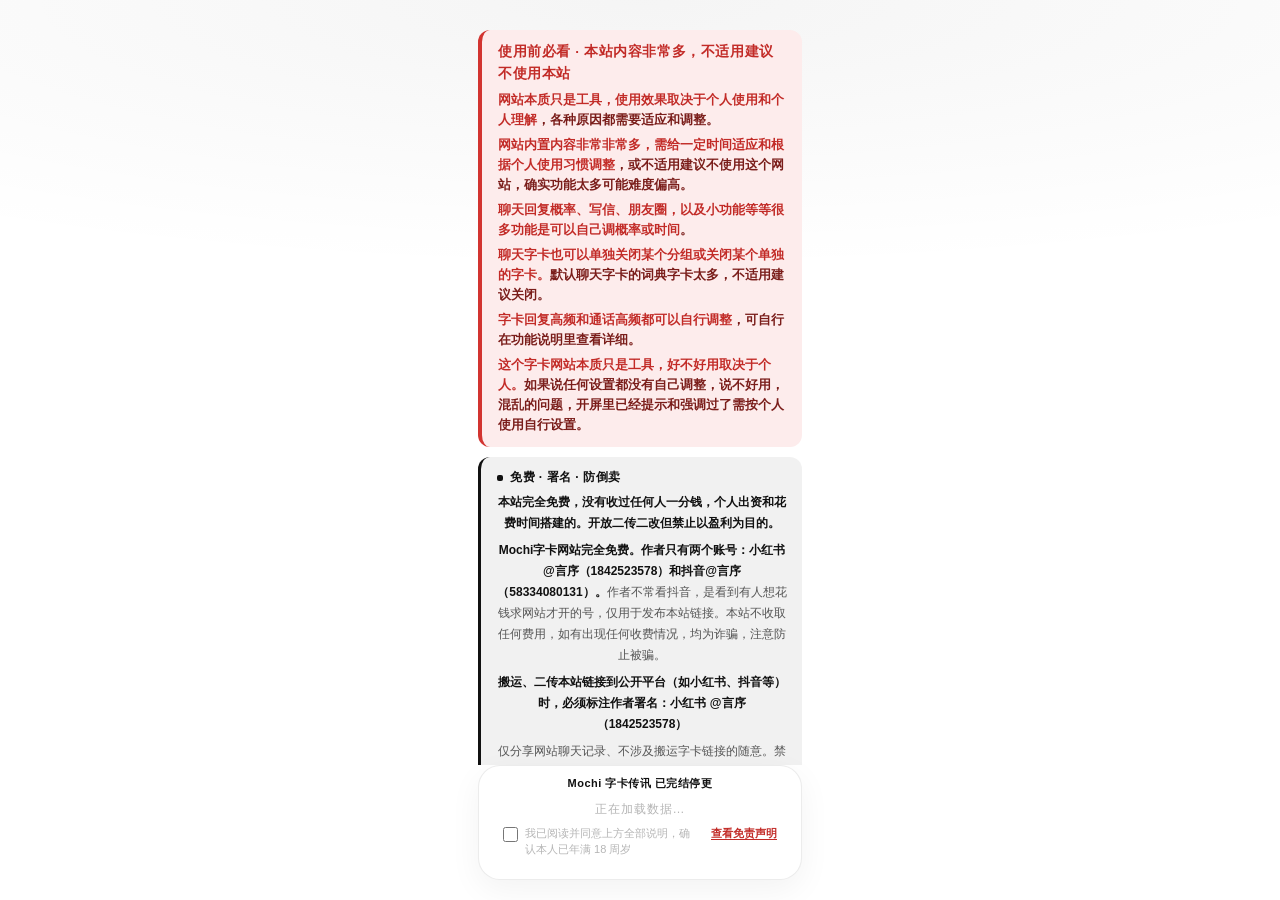
==== commit e2715b8d: "Merge branch 'ling233330-star:main' into main" ====
--- a/index.html
+++ b/index.html
@@ -73,6 +73,8 @@
 html { margin:0; padding:0; }
 .splash {
 position:fixed; inset:0; z-index:999;
+height:var(--mochi-vv-h, 100dvh);
+overflow-y:auto; overflow-x:hidden;
 background:radial-gradient(130% 42% at 50% 0%, var(--sp-glow) 0%, transparent 72%), var(--card-bg);
 display:flex; flex-direction:column; align-items:center;
 transition:opacity .4s ease;
@@ -435,6 +437,7 @@
 display:flex; flex-direction:column;
 box-sizing:border-box;
 padding:22px 18px calc(22px + var(--mochi-safe-bottom,env(safe-area-inset-bottom,0px)));
+padding-top:calc(22px + var(--mochi-safe-top,env(safe-area-inset-top,0px)));
 }
 .splash-mandatory[hidden] { display:none; }
 .splash-mandatory-scroll {
@@ -10591,7 +10594,7 @@
 .eqz-opt-t { flex: 1; white-space: normal; word-break: break-word; }
 .eqz-opt.is-sel { border-color: var(--sp-ink, #111); background: var(--sp-soft, rgba(17, 17, 17, .055)); color: var(--ink, #111); }
 .eqz-foot {
-padding: 10px 18px calc(16px + env(safe-area-inset-bottom, 0px));
+padding: 10px 18px calc(16px + var(--mochi-safe-bottom, env(safe-area-inset-bottom, 0px)));
 border-top: 1px solid var(--sp-line, rgba(0, 0, 0, .08));
 }
 .eqz-note { margin-bottom: 8px; font-size: 11.5px; line-height: 1.6; color: var(--muted, #8a8a8a); white-space: normal; }
@@ -10621,6 +10624,7 @@
 .splash.rules-open { overflow-y: auto; }
 .splash.rules-open > #entry-rules-page [hidden] { display: none !important; }
 .splash.rules-open > #entry-rules-page #nrz-prev[disabled] { opacity: .32; }
+.splash.eqz-active > .eqz-page { padding-top:var(--mochi-safe-top, env(safe-area-inset-top, 0px)); }
 .ur-wrap {
 position: fixed; inset: 0; z-index: 30;
 display: flex; align-items: center; justify-content: center;
@@ -11211,7 +11215,7 @@
            （名称+版号 / 部署时间+实时秒 / 版本检测行）收成一行；检测行随 ver-check.js 退役删除。
            data-build-ts / data-version 两属性保留：device.js 诊断、bg-keep 自检、pwa.js 旧包检测
            仍只读属性（诊断版本号走 data-version 兜底，device.js 两处缓存原生支持）。 -->
-      <div class="splash-ver" id="splash-ver" data-build-ts="1792665747753" data-version="v8.68">
+      <div class="splash-ver" id="splash-ver" data-build-ts="1792748184757" data-version="v8.68">
         <span class="sv-app">Mochi 字卡传讯 已完结停更</span>
       </div>
       <!-- v3.5.120：数据（IndexedDB 回填）加载完成前不显示「点击进入」按钮，
@@ -22927,4 +22931,4 @@
 <!-- __MOCHI_EOF__ -->
 </body>
 </html>
-<!-- __MOCHI_EOF__ mvjewfmx -->
+<!-- __MOCHI_EOF__ mvkrzcfp -->
